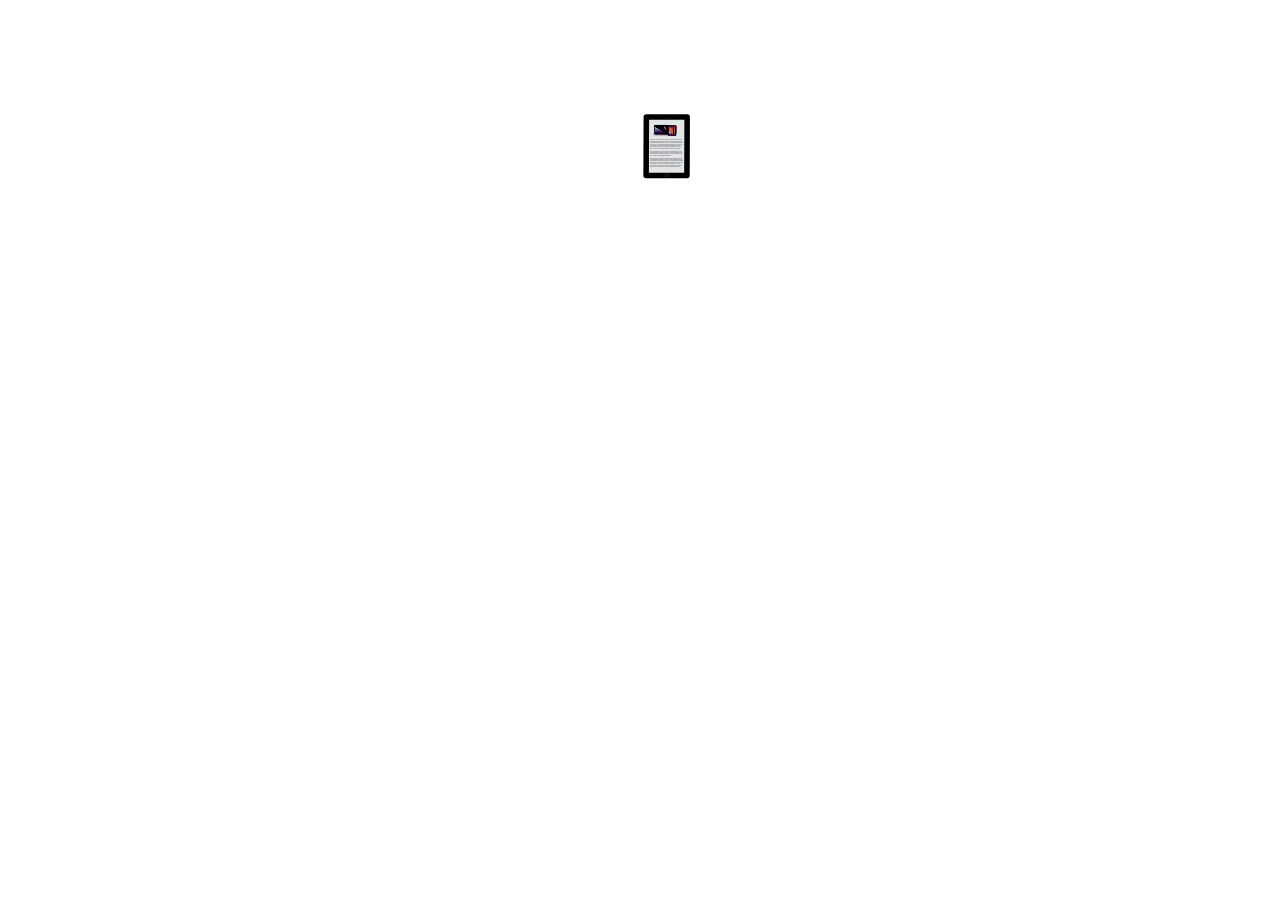
==== index.html @ 03b489ce "Eliminada carpeta" ====
<!DOCTYPE html>
<html>
<head>
    <meta http-equiv="Content-Type" content="text/html; charset=UTF-8" />
    <title>svg_Animation</title>
    <meta name="viewport" content="width=device-width, initial-scale=1" />

    <link href="https://fonts.googleapis.com/css?family=Montserrat&display=swap" rel="stylesheet" />
    <link href="https://fonts.googleapis.com/css?family=Roboto&display=swap" rel="stylesheet" />

    <link rel="stylesheet" href="./css/animaciones.css" />

    <script src="https://ajax.googleapis.com/ajax/libs/jquery/3.4.1/jquery.min.js"></script>
    <script type="text/javascript" src="./js/index.js"></script>

    <!--<script>
			$(document).ready(function() {
				informarContenidoSinTraducir();
				obtenerIdioma();
				seleccionarIdioma(mIdiomaActual);

				showSlides(1);
			});
    </script>-->
</head>
<body>
    <div class="contenedor">
        <svg id="ipad" onclick="animar();">
                <g id="ipad_grupo"
                   inkscape:transform-center-x="-23.386084"
                   inkscape:transform-center-y="-31.525051">
                    <rect transform="matrix(0.00373762,-0.99999302,0.99999626,0.00273458,0,0)"
                          y="6.4655237"
                          x="-90.436844"
                          height="40.821373"
                          width="58.518154"
                          id="rect815"
                          style="opacity:1;fill:#2a303e;fill-opacity:0.13065329;stroke:#000000;stroke-width:5.53700161;stroke-linecap:round;stroke-linejoin:round;stroke-miterlimit:4;stroke-dasharray:none;stroke-dashoffset:0;stroke-opacity:1" />
                    <ellipse ry="1.6523345"
                             rx="1.7257717"
                             cy="90.135773"
                             cx="26.647451"
                             id="boton_inicio_ipad"
                             style="opacity:0.5;fill:#000000;fill-opacity:1;stroke:#a0a0a1;stroke-width:0.39399999;stroke-linecap:round;stroke-linejoin:round;stroke-miterlimit:4;stroke-dasharray:none;stroke-dashoffset:0;stroke-opacity:1" />
                    <text transform="scale(0.91232235,1.0961038)"
                          id="textoiPad"
                          y="50.486965"
                          x="10.871947"
                          style="font-style:normal;font-variant:normal;font-weight:normal;font-stretch:normal;font-size:1.28735673px;line-height:1;font-family:Arial;-inkscape-font-specification:'Arial, Normal';font-variant-ligatures:normal;font-variant-caps:normal;font-variant-numeric:normal;font-feature-settings:normal;text-align:start;letter-spacing:0px;word-spacing:0px;writing-mode:lr-tb;text-anchor:start;fill:#000000;fill-opacity:0.99033813;stroke:none;stroke-width:0.91229701;stroke-miterlimit:4;stroke-dasharray:none"
                          xml:space="preserve"><tspan y="50.486965"
                                                      x="10.871947"
                                                      id="tspan2511"
                                                      sodipodi:role="line">Lorem ipsum dolor sit amet, consectetur adipiscing elit, sed do</tspan><tspan y="51.774323"
                                                                                                                                                         x="10.871947"
                                                                                                                                                         id="tspan2513"
                                                                                                                                                         sodipodi:role="line">eiusmod tempor incididunt ut labore et dolore magna aliqua. Ut</tspan><tspan y="53.06168"
                                                                                                                                                                                                                                                           x="10.871947"
                                                                                                                                                                                                                                                           id="tspan2515"
                                                                                                                                                                                                                                                           sodipodi:role="line">enim ad minim veniam, quis nostrud exercitation ullamco laboris</tspan><tspan y="54.349037"
                                                                                                                                                                                                                                                                                                                                                              x="10.871947"
                                                                                                                                                                                                                                                                                                                                                              id="tspan2517"
                                                                                                                                                                                                                                                                                                                                                              sodipodi:role="line">nisi ut aliquip ex ea commodo consequat. Duis aute irure dolor in</tspan><tspan y="55.636391"
                                                                                                                                                                                                                                                                                                                                                                                                                                                                   x="10.871947"
                                                                                                                                                                                                                                                                                                                                                                                                                                                                   id="tspan2519"
                                                                                                                                                                                                                                                                                                                                                                                                                                                                   sodipodi:role="line">reprehenderit in voluptate velit esse cillum dolore eu fugiat</tspan><tspan y="56.923748"
                                                                                                                                                                                                                                                                                                                                                                                                                                                                                                                                                                    x="10.871947"
                                                                                                                                                                                                                                                                                                                                                                                                                                                                                                                                                                    id="tspan2521"
                                                                                                                                                                                                                                                                                                                                                                                                                                                                                                                                                                    sodipodi:role="line">nulla pariatur. Excepteur sint occaecat cupidatat non proident,</tspan><tspan y="58.211105"
                                                                                                                                                                                                                                                                                                                                                                                                                                                                                                                                                                                                                                                                       x="10.871947"
                                                                                                                                                                                                                                                                                                                                                                                                                                                                                                                                                                                                                                                                       id="tspan2523"
                                                                                                                                                                                                                                                                                                                                                                                                                                                                                                                                                                                                                                                                       sodipodi:role="line">sunt in culpa qui officia deserunt mollit anim id est laborum.</tspan><tspan y="59.498463"
                                                                                                                                                                                                                                                                                                                                                                                                                                                                                                                                                                                                                                                                                                                                                                         x="10.871947"
                                                                                                                                                                                                                                                                                                                                                                                                                                                                                                                                                                                                                                                                                                                                                                         id="tspan2525"
                                                                                                                                                                                                                                                                                                                                                                                                                                                                                                                                                                                                                                                                                                                                                                         sodipodi:role="line" /><tspan y="60.78582"
                                                                                                                                                                                                                                                                                                                                                                                                                                                                                                                                                                                                                                                                                                                                                                                                       x="10.871947"
                                                                                                                                                                                                                                                                                                                                                                                                                                                                                                                                                                                                                                                                                                                                                                                                       id="tspan2527"
                                                                                                                                                                                                                                                                                                                                                                                                                                                                                                                                                                                                                                                                                                                                                                                                       sodipodi:role="line">Lorem ipsum dolor sit amet, consectetur adipiscing elit, sed do</tspan><tspan y="62.073177"
                                                                                                                                                                                                                                                                                                                                                                                                                                                                                                                                                                                                                                                                                                                                                                                                                                                                                                          x="10.871947"
                                                                                                                                                                                                                                                                                                                                                                                                                                                                                                                                                                                                                                                                                                                                                                                                                                                                                                          id="tspan2529"
                                                                                                                                                                                                                                                                                                                                                                                                                                                                                                                                                                                                                                                                                                                                                                                                                                                                                                          sodipodi:role="line">eiusmod tempor incididunt ut labore et dolore magna aliqua. Ut</tspan><tspan y="63.360531"
                                                                                                                                                                                                                                                                                                                                                                                                                                                                                                                                                                                                                                                                                                                                                                                                                                                                                                                                                                                                            x="10.871947"
                                                                                                                                                                                                                                                                                                                                                                                                                                                                                                                                                                                                                                                                                                                                                                                                                                                                                                                                                                                                            id="tspan2531"
                                                                                                                                                                                                                                                                                                                                                                                                                                                                                                                                                                                                                                                                                                                                                                                                                                                                                                                                                                                                            sodipodi:role="line">enim ad minim veniam, quis nostrud exercitation ullamco laboris</tspan><tspan y="64.647888"
                                                                                                                                                                                                                                                                                                                                                                                                                                                                                                                                                                                                                                                                                                                                                                                                                                                                                                                                                                                                                                                                                                               x="10.871947"
                                                                                                                                                                                                                                                                                                                                                                                                                                                                                                                                                                                                                                                                                                                                                                                                                                                                                                                                                                                                                                                                                                               id="tspan2533"
                                                                                                                                                                                                                                                                                                                                                                                                                                                                                                                                                                                                                                                                                                                                                                                                                                                                                                                                                                                                                                                                                                               sodipodi:role="line">nisi ut aliquip ex ea commodo consequat.</tspan><tspan y="65.935249"
                                                                                                                                                                                                                                                                                                                                                                                                                                                                                                                                                                                                                                                                                                                                                                                                                                                                                                                                                                                                                                                                                                                                                                                           x="10.871947"
                                                                                                                                                                                                                                                                                                                                                                                                                                                                                                                                                                                                                                                                                                                                                                                                                                                                                                                                                                                                                                                                                                                                                                                           id="tspan2535"
                                                                                                                                                                                                                                                                                                                                                                                                                                                                                                                                                                                                                                                                                                                                                                                                                                                                                                                                                                                                                                                                                                                                                                                           sodipodi:role="line" /><tspan y="67.222603"
                                                                                                                                                                                                                                                                                                                                                                                                                                                                                                                                                                                                                                                                                                                                                                                                                                                                                                                                                                                                                                                                                                                                                                                                                         x="10.871947"
                                                                                                                                                                                                                                                                                                                                                                                                                                                                                                                                                                                                                                                                                                                                                                                                                                                                                                                                                                                                                                                                                                                                                                                                                         id="tspan2537"
                                                                                                                                                                                                                                                                                                                                                                                                                                                                                                                                                                                                                                                                                                                                                                                                                                                                                                                                                                                                                                                                                                                                                                                                                         sodipodi:role="line">Lorem ipsum dolor sit amet, consectetur adipiscing elit, sed do</tspan><tspan y="68.509956"
                                                                                                                                                                                                                                                                                                                                                                                                                                                                                                                                                                                                                                                                                                                                                                                                                                                                                                                                                                                                                                                                                                                                                                                                                                                                                                                            x="10.871947"
                                                                                                                                                                                                                                                                                                                                                                                                                                                                                                                                                                                                                                                                                                                                                                                                                                                                                                                                                                                                                                                                                                                                                                                                                                                                                                                            id="tspan2539"
                                                                                                                                                                                                                                                                                                                                                                                                                                                                                                                                                                                                                                                                                                                                                                                                                                                                                                                                                                                                                                                                                                                                                                                                                                                                                                                            sodipodi:role="line">eiusmod tempor incididunt ut labore et dolore magna aliqua. Ut</tspan><tspan y="69.797318"
                                                                                                                                                                                                                                                                                                                                                                                                                                                                                                                                                                                                                                                                                                                                                                                                                                                                                                                                                                                                                                                                                                                                                                                                                                                                                                                                                                                                                              x="10.871947"
                                                                                                                                                                                                                                                                                                                                                                                                                                                                                                                                                                                                                                                                                                                                                                                                                                                                                                                                                                                                                                                                                                                                                                                                                                                                                                                                                                                                                              id="tspan2541"
                                                                                                                                                                                                                                                                                                                                                                                                                                                                                                                                                                                                                                                                                                                                                                                                                                                                                                                                                                                                                                                                                                                                                                                                                                                                                                                                                                                                                              sodipodi:role="line">enim ad minim veniam, quis nostrud exercitation ullamco laboris</tspan><tspan y="71.084671"
                                                                                                                                                                                                                                                                                                                                                                                                                                                                                                                                                                                                                                                                                                                                                                                                                                                                                                                                                                                                                                                                                                                                                                                                                                                                                                                                                                                                                                                                                                                                 x="10.871947"
                                                                                                                                                                                                                                                                                                                                                                                                                                                                                                                                                                                                                                                                                                                                                                                                                                                                                                                                                                                                                                                                                                                                                                                                                                                                                                                                                                                                                                                                                                                                 id="tspan2543"
                                                                                                                                                                                                                                                                                                                                                                                                                                                                                                                                                                                                                                                                                                                                                                                                                                                                                                                                                                                                                                                                                                                                                                                                                                                                                                                                                                                                                                                                                                                                 sodipodi:role="line">nisi ut aliquip ex ea commodo consequat. Duis aute irure dolor in</tspan><tspan y="72.372032"
                                                                                                                                                                                                                                                                                                                                                                                                                                                                                                                                                                                                                                                                                                                                                                                                                                                                                                                                                                                                                                                                                                                                                                                                                                                                                                                                                                                                                                                                                                                                                                                                                                      x="10.871947"
                                                                                                                                                                                                                                                                                                                                                                                                                                                                                                                                                                                                                                                                                                                                                                                                                                                                                                                                                                                                                                                                                                                                                                                                                                                                                                                                                                                                                                                                                                                                                                                                                                      id="tspan2545"
                                                                                                                                                                                                                                                                                                                                                                                                                                                                                                                                                                                                                                                                                                                                                                                                                                                                                                                                                                                                                                                                                                                                                                                                                                                                                                                                                                                                                                                                                                                                                                                                                                      sodipodi:role="line">reprehenderit in voluptate velit esse cillum dolore eu fugiat</tspan><tspan y="73.659386"
                                                                                                                                                                                                                                                                                                                                                                                                                                                                                                                                                                                                                                                                                                                                                                                                                                                                                                                                                                                                                                                                                                                                                                                                                                                                                                                                                                                                                                                                                                                                                                                                                                                                                                                                       x="10.871947"
                                                                                                                                                                                                                                                                                                                                                                                                                                                                                                                                                                                                                                                                                                                                                                                                                                                                                                                                                                                                                                                                                                                                                                                                                                                                                                                                                                                                                                                                                                                                                                                                                                                                                                                                       id="tspan2547"
                                                                                                                                                                                                                                                                                                                                                                                                                                                                                                                                                                                                                                                                                                                                                                                                                                                                                                                                                                                                                                                                                                                                                                                                                                                                                                                                                                                                                                                                                                                                                                                                                                                                                                                                       sodipodi:role="line">nulla pariatur. Excepteur sint occaecat cupidatat non proident,</tspan><tspan y="74.946747"
                                                                                                                                                                                                                                                                                                                                                                                                                                                                                                                                                                                                                                                                                                                                                                                                                                                                                                                                                                                                                                                                                                                                                                                                                                                                                                                                                                                                                                                                                                                                                                                                                                                                                                                                                                                                                                          x="10.871947"
                                                                                                                                                                                                                                                                                                                                                                                                                                                                                                                                                                                                                                                                                                                                                                                                                                                                                                                                                                                                                                                                                                                                                                                                                                                                                                                                                                                                                                                                                                                                                                                                                                                                                                                                                                                                                                          id="tspan2549"
                                                                                                                                                                                                                                                                                                                                                                                                                                                                                                                                                                                                                                                                                                                                                                                                                                                                                                                                                                                                                                                                                                                                                                                                                                                                                                                                                                                                                                                                                                                                                                                                                                                                                                                                                                                                                                          sodipodi:role="line">sunt in culpa qui officia deserunt mollit anim id est laborum.</tspan></text>
                    <ellipse ry="0.63484514"
                             rx="0.66306055"
                             cy="32.282631"
                             cx="26.647451"
                             id="camara"
                             style="opacity:0.25;fill:#ffffff;fill-opacity:1;stroke:#000000;stroke-width:0.07464846;stroke-linecap:round;stroke-linejoin:round;stroke-miterlimit:4;stroke-dasharray:none;stroke-dashoffset:0;stroke-opacity:1" />
                    <g id="imagen_ipad"
                       transform="matrix(0.18626666,0,0,0.18626666,-36.83356,3.7141144)">
                        <path inkscape:connector-curvature="0"
                              id="path1323"
                              d="m 271.71594,251.64169 c -0.21509,-0.47207 -0.30532,-0.99707 -0.2005,-1.16667 0.10481,-0.16959 -0.30578,-0.3104 -0.91243,-0.3129 -2.34568,-0.01 -2.60301,-0.22727 -2.60301,-2.201 0,-0.98695 0.13333,-1.79445 0.2963,-1.79445 0.16296,0 0.27546,-0.25211 0.25,-0.56025 -0.0281,-0.34006 0.28122,-0.64301 0.78703,-0.77084 0.58364,-0.1475 0.82541,-0.42908 0.80687,-0.93976 -0.0146,-0.40103 0.0979,-0.72915 0.25,-0.72915 0.15206,0 0.27647,-0.45 0.27647,-1 0,-0.66667 0.16666,-1 0.5,-1 0.275,0 0.5,-0.16837 0.5,-0.37415 0,-0.25715 0.15764,-0.24332 0.50411,0.0442 0.33334,0.27665 0.39626,0.54833 0.18573,0.802 -0.42971,0.51777 0.0449,1.23122 0.59348,0.89217 0.41615,-0.2572 0.53521,-1.50631 0.82903,-8.69758 0.3682,-9.01174 0.36098,-8.9792 0.55431,-2.5 0.11765,3.94273 0.18872,0.48264 0.18828,-9.16666 -4.3e-4,-9.58934 -0.0683,-12.89423 -0.17782,-8.66667 -0.15808,6.09852 -0.22173,6.68995 -0.59193,5.5 -0.52631,-1.69174 -0.52681,-2.39391 -0.002,-2.63889 0.33334,-0.15555 0.33334,-0.23333 0,-0.38889 -0.49303,-0.23009 -0.5674,-2.13889 -0.0833,-2.13889 0.18333,0 0.33333,-0.375 0.33333,-0.83333 0,-0.45833 -0.15,-0.83333 -0.33333,-0.83333 -0.49683,0 -0.41791,-3.24715 0.0833,-3.42867 0.33333,-0.12072 0.33333,-0.29204 0,-0.85659 -0.54992,-0.93138 -0.58156,-6.52267 -0.035,-6.18487 0.27208,0.16815 0.31238,-0.0415 0.14035,-0.73033 -0.44474,-1.78076 -0.6163,-5.79954 -0.24758,-5.79954 0.47228,0 0.72418,0.91471 0.66592,2.41815 -0.0267,0.68832 0.0508,1.35082 0.17224,1.47223 0.12141,0.1214 0.22074,-0.65496 0.22074,-1.72525 0,-1.34297 -0.17095,-2.13486 -0.55167,-2.55555 -0.51987,-0.57446 -0.50546,-0.60988 0.25,-0.61469 0.76066,-0.005 2.17051,-0.64006 1.46833,-0.66156 -0.18333,-0.006 -0.10833,-0.16774 0.16667,-0.36027 0.3957,-0.27704 0.3494,-0.30792 -0.22195,-0.14801 -0.39707,0.11114 -0.79514,0.0835 -0.8846,-0.0615 -0.16759,-0.27157 7.20227,-0.29871 20.60655,-0.0759 l 7.66667,0.12744 -8,0.1849 c -7.66444,0.17714 -7.51065,0.18559 3.66666,0.20158 6.41667,0.009 10.69167,-0.071 9.5,-0.17823 -4.5513,-0.40942 0.39875,-0.52196 18.24157,-0.41471 12.59273,0.0757 18.05218,0.21667 18,0.46479 -0.0412,0.19587 0.41129,0.48843 1.00551,0.65012 0.59423,0.1617 1.06396,0.40254 1.04386,0.53522 -0.0201,0.13267 -0.0188,2.63287 0.003,5.55599 l 0.0394,5.31476 0.83333,-1.12952 c 0.45834,-0.62124 0.83334,-1.39332 0.83334,-1.71575 0,-0.77125 -0.6978,-2.28425 -1.05351,-2.28425 -0.1539,0 -0.27983,-1.125 -0.27983,-2.5 v -2.5 h 1 c 0.97487,0 1,0.041 1,1.631 0,1.14228 -0.14982,1.6885 -0.5,1.82287 -0.62799,0.24099 -0.64989,1.09334 -0.0371,1.44623 0.25456,0.14661 0.51706,0.55413 0.58333,0.90561 0.0663,0.35147 0.33074,0.70905 0.5877,0.79462 0.33655,0.11207 0.41519,-0.0434 0.28121,-0.55571 -0.14186,-0.54247 -0.0352,-0.71129 0.44945,-0.71129 0.34951,0 0.64661,-0.1125 0.66023,-0.25 0.10189,-1.02837 0.38413,-1.94041 0.73187,-2.36498 0.34495,-0.42117 0.30126,-0.47264 -0.27527,-0.32428 -0.58394,0.15026 -0.68988,0.015 -0.71623,-0.91454 -0.0255,-0.89968 0.11612,-1.12779 0.80797,-1.30143 0.46139,-0.1158 0.92119,-0.12825 1.02178,-0.0277 0.10059,0.10059 0.008,0.18289 -0.206,0.18289 -0.45292,0 -0.52921,1.20726 -0.0933,1.47666 0.16256,0.10046 0.48333,-0.0436 0.71283,-0.32011 0.29568,-0.35627 0.74377,-0.44152 1.53777,-0.29257 0.89515,0.16794 1.1205,0.10219 1.1205,-0.32688 0,-0.34956 0.28871,-0.5371 0.82682,-0.5371 0.72235,0 0.81211,0.12636 0.71039,1 l -0.11643,1 h 4.9174 c 4.63706,0 4.92734,-0.038 5.09174,-0.66667 0.0959,-0.36666 0.0384,-0.66666 -0.12779,-0.66666 -0.16617,0 -0.30213,-0.15 -0.30213,-0.33334 0,-0.2 1.33333,-0.33333 3.33333,-0.33333 2,0 3.33334,0.13333 3.33334,0.33333 0,0.18334 -0.15886,0.33334 -0.35301,0.33334 -0.19415,0 -0.2603,0.15 -0.14699,0.33333 0.1133,0.18333 1.3133,0.33333 2.66666,0.33333 1.35336,0 2.55336,0.15 2.66667,0.33334 0.25549,0.41339 1.92053,0.43913 2.35,0.0363 0.40783,-0.38252 6.15,-0.67187 6.15,-0.3099 0,0.15047 0.29529,0.27358 0.65621,0.27358 0.44634,0 0.59484,-0.15991 0.46433,-0.5 -0.10553,-0.275 -0.017,-0.5 0.1968,-0.5 0.21377,0 0.29868,-0.14561 0.1887,-0.32356 -0.22249,-0.35999 1.40485,-0.87666 1.73171,-0.54981 0.11368,0.11369 -0.0433,0.2067 -0.34886,0.2067 -1.31683,0 0.0392,1.89147 1.51778,2.11712 0.39864,0.0608 0.78272,0.28437 0.85351,0.49674 0.15736,0.47209 1.07315,0.51715 1.07315,0.0528 0,-0.18334 0.375,-0.33334 0.83334,-0.33334 0.45833,0 0.83333,0.15 0.83333,0.33334 0,0.18333 -0.27675,0.33333 -0.615,0.33333 -0.33826,0 -0.86326,0.27431 -1.16667,0.60958 -0.50431,0.55725 -0.5447,2.6962 -0.47056,24.91667 l 0.0811,24.30708 0.0889,-24.16666 c 0.0796,-21.65019 0.14058,-24.06725 0.58556,-23.2119 0.57843,1.11185 0.71234,7.70595 0.16338,8.04523 C 393.15,209.11331 393,209.79716 393,210.51967 c 0,1.35462 0.4797,1.70063 1.26667,0.91366 0.31111,-0.31111 0.4,0.35556 0.4,3 0,2.8 -0.0882,3.4 -0.5,3.4 -0.4321,0 -0.5,1.22223 -0.5,9 0,6.04518 0.11454,9 0.34888,9 0.23286,0 0.316,1.8293 0.25,5.50045 -0.0544,3.02524 0.0222,5.50024 0.17029,5.5 0.14804,-2.5e-4 0.22304,0.63705 0.16666,1.41622 -0.0895,1.23745 -0.20792,1.4261 -0.93583,1.49125 -0.45833,0.041 -0.64583,-0.009 -0.41667,-0.11111 0.57343,-0.25556 0.52633,-1.13014 -0.0609,-1.13014 -0.26264,0 -0.57344,0.30218 -0.69066,0.67151 -0.11722,0.36933 -0.35834,0.58176 -0.53583,0.47207 -0.19786,-0.12229 -0.23375,0.15494 -0.0928,0.71663 0.20055,0.79908 0.15035,0.88554 -0.39315,0.67698 -0.34268,-0.1315 -0.52746,-0.14349 -0.41061,-0.0266 0.37424,0.37423 -0.85384,1.48944 -1.64019,1.48944 -0.53703,0 -0.75925,-0.19512 -0.75925,-0.66667 0,-0.63518 -0.22222,-0.66666 -4.70554,-0.66666 -4.54144,0 -4.69947,0.0232 -4.53121,0.66666 0.15204,0.5814 0.0185,0.66172 -1.04446,0.628 -0.67033,-0.0213 -0.96906,-0.1048 -0.66384,-0.18564 0.72401,-0.19175 1.08346,-1.10902 0.43459,-1.10902 -0.26925,0 -0.48954,0.15 -0.48954,0.33333 0,0.18333 -0.51615,0.33333 -1.14699,0.33333 -0.63085,0 -1.2397,-0.15 -1.35301,-0.33333 -0.281,-0.45466 -20.719,-0.45466 -21,0 -0.11331,0.18333 -0.79716,0.33333 -1.51967,0.33333 -0.72252,0 -1.31366,0.15 -1.31366,0.33334 0,0.62288 -1.28731,0.33681 -1.5,-0.33334 -0.11638,-0.36666 -0.3622,-0.66666 -0.54628,-0.66666 -0.18407,0 -0.53598,-0.20131 -0.78202,-0.44735 -0.25376,-0.25376 -1.00073,-0.41305 -1.72619,-0.36811 -0.70337,0.0436 -2.47135,0.0949 -3.92885,0.11401 -1.58949,0.0209 -2.52327,0.15523 -2.33333,0.33576 0.17417,0.16554 0.60424,0.35304 0.95571,0.41667 0.35148,0.0636 0.70148,0.30318 0.77778,0.53235 0.1032,0.30995 -0.53,0.41536 -2.47238,0.41156 -1.76658,-0.003 -2.45029,-0.10677 -2.1139,-0.31945 0.82486,-0.52149 0.005,-0.9168 -2.41415,-1.16469 -1.88435,-0.19305 -2.28313,-0.14492 -2.45233,0.29602 -0.27662,0.72085 -2.7974,0.74479 -2.7974,0.0266 0,-0.35006 -0.35301,-0.5 -1.17713,-0.5 -0.73884,0 -1.24857,0.18617 -1.36899,0.5 -0.1238,0.32261 -0.63959,0.5 -1.45388,0.5 -0.81429,0 -1.33008,-0.17739 -1.45388,-0.5 -0.12007,-0.31291 -0.62924,-0.5 -1.36074,-0.5 -1.10907,0 -1.15267,0.0426 -0.85205,0.83333 0.31596,0.83102 0.31134,0.83333 -1.66666,0.83333 -1.978,0 -1.98262,-0.002 -1.66667,-0.83333 l 0.31683,-0.83333 h -2.5 c -2.35995,0 -2.51775,0.0467 -2.81683,0.83333 -0.31151,0.81934 -0.37855,0.83333 -3.99175,0.83333 -3.04437,0 -3.67492,-0.0858 -3.67492,-0.5 0,-0.33111 0.33115,-0.5 0.98033,-0.5 0.53918,0 1.07303,-0.15 1.18634,-0.33334 0.13466,-0.21789 -2.05558,-0.33333 -6.32412,-0.33333 -5.49707,0 -6.56049,0.0791 -6.722,0.5 -0.1238,0.32262 -0.63959,0.5 -1.45388,0.5 -0.81429,0 -1.33008,-0.17738 -1.45388,-0.5 -0.1552,-0.40445 -0.92645,-0.5 -4.03566,-0.5 -3.56586,0 -3.84379,0.0462 -3.84379,0.63889 0,0.35139 0.1875,0.71455 0.41666,0.80702 0.22917,0.0925 -1.58333,0.17997 -4.02777,0.19444 -3.41544,0.0202 -4.41278,-0.0702 -4.30767,-0.39035 0.0752,-0.22917 0.65023,-0.46486 1.27778,-0.52377 0.62755,-0.0589 1.2835,-0.2464 1.45766,-0.41666 0.19537,-0.19099 -1.00956,-0.30957 -3.14569,-0.30957 h -3.46237 l 0.95806,1 0.95806,1 h -1.34219 c -1.11861,0 -1.40733,-0.14297 -1.73326,-0.85831 z m 78.52712,-1.00975 c -0.11076,-0.11076 -0.39827,-0.1226 -0.63889,-0.0263 -0.26591,0.10641 -0.18693,0.1854 0.20139,0.20139 0.35139,0.0145 0.54826,-0.0643 0.4375,-0.17507 z m 20.81808,-0.0483 c -3.72471,-0.0537 -9.72471,-0.0536 -13.33334,1.6e-4 -3.60862,0.0538 -0.56113,0.0977 6.7722,0.0976 7.33334,-9e-5 10.28585,-0.0441 6.56114,-0.0978 z m 8.0222,0.0289 c -0.22917,-0.0925 -0.60417,-0.0925 -0.83334,0 -0.22916,0.0925 -0.0417,0.16813 0.41667,0.16813 0.45833,0 0.64583,-0.0757 0.41667,-0.16813 z m 8.51582,-0.0267 c -1.41212,-0.0623 -3.81212,-0.0627 -5.33333,-6.7e-4 -1.5212,0.0619 -0.36583,0.1129 2.56751,0.11332 2.93333,3.3e-4 4.17795,-0.0502 2.76582,-0.11255 z m 5.79529,-3.82474 C 393.15526,246.5219 393,246.50222 393,246.71109 c 0,0.44492 0.39421,0.83913 0.61667,0.61666 0.0947,-0.0947 -0.005,-0.34972 -0.22222,-0.56666 z M 272,242.96434 c 0,-0.25539 -0.225,-0.46434 -0.5,-0.46434 -0.27512,0 -0.5,0.29513 -0.5,0.65621 0,0.44634 0.1599,0.59484 0.5,0.46433 0.275,-0.10553 0.5,-0.40082 0.5,-0.6562 z m 2.56433,-4.37466 c -0.0845,-0.32433 -0.15922,-0.13968 -0.16601,0.41032 -0.007,0.55 0.0623,0.81535 0.15366,0.58968 0.0913,-0.22568 0.0969,-0.67568 0.0123,-1 z m 75.67873,-35.29107 c -0.11076,-0.11076 -0.39827,-0.1226 -0.63889,-0.0263 -0.26591,0.10641 -0.18693,0.18539 0.20139,0.20139 0.35139,0.0145 0.54826,-0.0643 0.4375,-0.17508 z M 277.75,193.27924 c -0.22917,-0.0925 -0.60417,-0.0925 -0.83333,0 -0.22917,0.0925 -0.0417,0.16813 0.41666,0.16813 0.45834,0 0.64584,-0.0757 0.41667,-0.16813 z m 5.51117,-0.0238 c -0.86468,-0.0684 -2.36468,-0.0691 -3.33333,-0.002 -0.96864,0.0675 -0.26117,0.12351 1.57216,0.12438 1.83333,8.6e-4 2.62586,-0.0544 1.76117,-0.12282 z m 51.9657,-0.005 c -4.55023,-0.0524 -11.90023,-0.0524 -16.33334,1.2e-4 -4.43311,0.0525 -0.7102,0.0954 8.27314,0.0953 8.98333,-6e-5 12.61042,-0.043 8.0602,-0.0954 z m 11.34322,58.58311 c 0.22178,-0.84808 1.13263,-0.85279 2.14299,-0.0111 l 0.78692,0.65558 -1.55212,0.0111 c -1.39045,0.01 -1.53397,-0.0584 -1.37779,-0.65558 z m -76.96592,-1.2277 c 0.24062,-0.0963 0.52812,-0.0845 0.63889,0.0263 0.11076,0.11076 -0.0861,0.18955 -0.4375,0.17507 -0.38832,-0.016 -0.4673,-0.095 -0.20139,-0.20138 z m 4.14268,-27.10111 c -0.22743,-0.36418 -0.39309,-1.30168 -0.36812,-2.08333 0.0279,-0.87411 0.10373,-1.11168 0.19693,-0.61715 0.11726,0.62215 0.21894,0.69756 0.4495,0.33333 0.19727,-0.31164 0.29969,0.12068 0.30307,1.2793 0.003,0.9625 -0.0338,1.75 -0.0814,1.75 -0.0476,0 -0.27257,-0.29797 -0.5,-0.66215 z M 394,200.16667 c 0,-0.18334 0.15886,-0.33334 0.35301,-0.33334 0.19415,0 0.2603,0.15 0.14699,0.33334 -0.1133,0.18333 -0.27216,0.33333 -0.353,0.33333 -0.0808,0 -0.147,-0.15 -0.147,-0.33333 z m -34.70614,-3.23652 c -0.0217,-0.14492 -0.0217,-0.37598 0,-0.51348 0.0217,-0.1375 -0.11052,-0.25 -0.29386,-0.25 -0.18333,0 -0.33333,-0.15 -0.33333,-0.33334 0,-0.2 1.33333,-0.33333 3.33333,-0.33333 2,0 3.33334,0.13333 3.33334,0.33333 0,0.18334 -0.15,0.33334 -0.33334,0.33334 -0.18333,0 -0.29583,0.1875 -0.25,0.41666 0.0601,0.30037 -0.68422,0.44369 -2.66666,0.51348 -1.5125,0.0532 -2.76777,-0.0217 -2.78948,-0.16666 z M 391.3559,196.75 c -0.0124,-0.32083 -0.21006,-0.58789 -0.43923,-0.59347 -0.22917,-0.006 -0.14292,-0.16932 0.19167,-0.36389 0.81081,-0.47149 1.07928,-0.13763 0.63325,0.7875 -0.28825,0.59788 -0.36779,0.63291 -0.38569,0.16986 z"
                              style="fill:#f2f4f6;stroke-width:0.33333334" />
                        <path inkscape:connector-curvature="0"
                              id="path1321"
                              d="m 309.16667,250.17066 c -21.81667,-0.0939 -39.93046,-0.29971 -40.25288,-0.45743 -0.72874,-0.35649 -1.07967,-1.64268 -0.65516,-2.40124 0.17533,-0.3133 1.71562,-1.79391 3.42287,-3.29024 l 3.10409,-2.72061 -0.0863,-22.85083 -0.0863,-22.85082 0.83127,-0.96641 0.83127,-0.96641 h 34.39106 34.39106 l 0.80447,0.93525 c 0.77239,0.89796 0.80447,1.13285 0.80447,5.89103 v 4.95577 l 0.97436,-0.97436 c 0.75826,-0.75827 1.27575,-0.97436 2.33333,-0.97436 h 1.35898 v -2.30914 c 0,-2.09758 0.0805,-2.37244 0.87828,-3 0.86471,-0.68018 1.16587,-0.69086 19.48141,-0.69086 h 18.60313 l 0.93526,0.80447 0.93525,0.80447 V 224 248.89106 l -0.93525,0.80447 -0.93526,0.80447 -20.73141,-0.0793 c -11.40228,-0.0436 -38.58142,-0.15613 -60.39808,-0.25 z m 37.41446,-15.73941 c -0.0634,-1.33719 -0.11575,-0.33125 -0.11627,2.23542 -6.7e-4,2.56666 0.0514,3.66073 0.11533,2.43125 0.0639,-1.22948 0.0644,-3.32948 10e-4,-4.66667 z m -0.0125,-5.34792 c -0.0795,-0.4125 -0.14446,-0.075 -0.14446,0.75 0,0.825 0.065,1.1625 0.14446,0.75 0.0795,-0.4125 0.0795,-1.0875 0,-1.5 z"
                              style="fill:#eef0f1;stroke-width:0.33333334" />
                        <path inkscape:connector-curvature="0"
                              id="path1319"
                              d="m 348.33334,250.16667 c -0.45834,-0.14679 -18.3557,-0.28184 -39.77192,-0.30011 -26.1414,-0.0223 -39.15048,-0.14663 -39.58333,-0.37829 -0.40098,-0.21459 -0.64476,-0.69675 -0.64476,-1.27521 0,-0.75121 0.6495,-1.53094 3.37591,-4.05287 l 3.3759,-3.1227 -0.1259,-22.96334 -0.12591,-22.96334 0.78693,-0.63874 c 0.76407,-0.62018 1.78223,-0.63874 35.04641,-0.63874 33.22048,0 34.28334,0.0193 35.04641,0.63646 0.75485,0.61052 0.79372,0.85843 0.95359,6.08334 0.0917,2.99578 0.26565,5.10736 0.38663,4.69241 0.23972,-0.82224 2.05718,-1.74554 3.436,-1.74554 0.80808,0 0.84404,-0.084 0.84404,-1.97274 0,-4.27773 -1.26463,-4.02726 20.33333,-4.02726 19.03308,0 19.56016,0.0397 20.12627,1.51493 0.11389,0.29678 0.20229,11.58983 0.19646,25.09567 -0.0112,25.9533 0.0363,25.1563 -1.55082,26.00162 -0.8497,0.45255 -40.70124,0.50409 -42.10524,0.0545 z m -1.75031,-32.08334 c -0.0528,-4.2625 -0.0959,-0.775 -0.0959,7.75 0,8.525 0.0432,12.0125 0.0959,7.75 0.0528,-4.2625 0.0528,-11.2375 0,-15.5 z"
                              style="fill:#ebecf1;stroke-width:0.33333334" />
                        <path inkscape:connector-curvature="0"
                              id="path1317"
                              d="m 348.66667,250.1709 c -0.45833,-0.14911 -18.38746,-0.28607 -39.8425,-0.30434 -34.73161,-0.0296 -39.0904,-0.0901 -39.75,-0.55213 -0.40746,-0.28539 -0.74084,-0.79995 -0.74084,-1.14346 0,-0.3639 1.40312,-1.92105 3.36202,-3.73109 l 3.36202,-3.10655 -0.0991,-22.66666 c -0.0545,-12.46667 0.0105,-22.98141 0.14439,-23.36608 0.13391,-0.38468 0.62265,-0.87218 1.08609,-1.08334 0.61806,-0.2816 9.84997,-0.38392 34.64167,-0.38392 h 33.79906 l 0.90529,0.7787 0.90529,0.77869 0.0103,22.97131 0.0103,22.9713 0.18635,-17.90936 0.18634,-17.90936 0.83334,-0.82621 c 0.52765,-0.52315 1.32241,-0.87457 2.16666,-0.95804 l 1.33334,-0.13182 0.16666,-2.20734 c 0.1292,-1.7111 0.33736,-2.37789 0.92593,-2.96594 l 0.75923,-0.75859 h 18.68627 18.68627 l 0.80447,0.93525 L 392,199.53718 V 224 248.46282 l -0.80431,0.93526 -0.80431,0.93525 -20.44569,0.0543 c -11.24513,0.0299 -20.82069,-0.0677 -21.27902,-0.21677 z"
                              style="fill:#e4e5e8;stroke-width:0.33333334" />
                        <path inkscape:connector-curvature="0"
                              id="path1315"
                              d="m 309,249.83735 c -21.725,-0.0939 -39.6875,-0.29204 -39.91667,-0.44036 -0.22916,-0.14832 -0.41666,-0.65187 -0.41666,-1.11901 0,-0.64033 0.7793,-1.58688 3.16666,-3.84627 L 275,241.43478 v -22.93046 c 0,-22.08054 0.0236,-22.95963 0.63722,-23.71739 L 276.27443,194 h 34.39224 34.39224 l 0.63721,0.78693 c 0.61362,0.75778 0.63722,1.63735 0.63722,23.75 0,15.08649 0.11433,22.96307 0.33333,22.96307 0.21811,0 0.33333,-6.22727 0.33333,-18.01515 V 205.4697 l 0.81819,-0.81818 c 0.59902,-0.59903 1.17938,-0.81819 2.16666,-0.81819 h 1.34849 v -1.67737 c 0,-2.17915 0.72586,-3.91547 1.72803,-4.13357 0.42458,-0.0924 8.72197,-0.23397 18.43863,-0.31459 19.19503,-0.15926 19.49739,-0.13481 20.16879,1.63111 0.20818,0.54756 0.33121,9.72229 0.33121,24.69934 0,25.23533 -0.006,25.34242 -1.51493,25.92136 -0.54002,0.20722 -7.72932,0.19643 -81.48507,-0.12226 z M 281,223.5 c 0,-0.18333 -0.15,-0.33333 -0.33333,-0.33333 -0.18334,0 -0.33334,0.15 -0.33334,0.33333 0,0.18333 0.15,0.33333 0.33334,0.33333 0.18333,0 0.33333,-0.15 0.33333,-0.33333 z m -2.24366,-0.21865 c -0.22567,-0.0913 -0.67567,-0.0969 -1,-0.0124 -0.32432,0.0845 -0.13967,0.15922 0.41033,0.16601 0.55,0.007 0.81535,-0.0624 0.58967,-0.15366 z"
                              style="fill:#e0deee;stroke-width:0.33333334" />
                        <path inkscape:connector-curvature="0"
                              id="path1313"
                              d="m 309,249.83735 c -21.725,-0.0939 -39.6875,-0.29204 -39.91667,-0.44036 -0.22916,-0.14832 -0.41666,-0.65187 -0.41666,-1.11901 0,-0.64033 0.7793,-1.58688 3.16666,-3.84627 L 275,241.43478 v -22.93046 c 0,-22.08054 0.0236,-22.95963 0.63722,-23.71739 L 276.27443,194 h 34.39224 34.39224 l 0.63721,0.78693 c 0.61362,0.75778 0.63722,1.63735 0.63722,23.75 0,15.08649 0.11433,22.96307 0.33333,22.96307 0.21811,0 0.33333,-6.22727 0.33333,-18.01515 V 205.4697 l 0.81819,-0.81818 c 0.59902,-0.59903 1.17938,-0.81819 2.16666,-0.81819 h 1.34849 v -1.67737 c 0,-2.17915 0.72586,-3.91547 1.72803,-4.13357 0.42458,-0.0924 8.72197,-0.23397 18.43863,-0.31459 19.19503,-0.15926 19.49739,-0.13481 20.16879,1.63111 0.20818,0.54756 0.33121,9.72229 0.33121,24.69934 0,25.23533 -0.006,25.34242 -1.51493,25.92136 -0.54002,0.20722 -7.72932,0.19643 -81.48507,-0.12226 z m -25,-23.1407 c 2.14317,-0.78073 2.80069,-1.57316 1.5,-1.80777 -0.36667,-0.0661 -0.81667,-0.26458 -1,-0.44098 -0.21603,-0.20786 -0.12805,-0.24258 0.25,-0.0986 0.32083,0.12214 0.58333,0.0723 0.58333,-0.11078 0,-0.18308 -0.3375,-0.41598 -0.75,-0.51757 -0.68699,-0.16918 -5.40588,-0.67384 -6.58333,-0.70404 -0.38403,-0.01 -0.49169,0.37325 -0.46418,1.65182 0.0805,3.74122 -0.1475,3.42194 2.21418,3.10066 1.14583,-0.15587 3.05833,-0.63858 4.25,-1.07269 z"
                              style="fill:#dce0ec;stroke-width:0.33333334" />
                        <path inkscape:connector-curvature="0"
                              id="path1311"
                              d="m 309,249.83735 c -21.725,-0.0939 -39.6875,-0.29204 -39.91667,-0.44036 -0.22916,-0.14832 -0.41666,-0.65187 -0.41666,-1.11901 0,-0.64033 0.7793,-1.58688 3.16666,-3.84627 L 275,241.43478 v -22.93046 c 0,-22.08054 0.0236,-22.95963 0.63722,-23.71739 L 276.27443,194 h 34.39224 34.39224 l 0.63721,0.78693 c 0.61362,0.75778 0.63722,1.63735 0.63722,23.75 0,15.08649 0.11433,22.96307 0.33333,22.96307 0.21811,0 0.33333,-6.22727 0.33333,-18.01515 V 205.4697 l 0.81819,-0.81818 c 0.59902,-0.59903 1.17938,-0.81819 2.16666,-0.81819 h 1.34849 v -1.67737 c 0,-2.17915 0.72586,-3.91547 1.72803,-4.13357 0.42458,-0.0924 8.72197,-0.23397 18.43863,-0.31459 19.19503,-0.15926 19.49739,-0.13481 20.16879,1.63111 0.20818,0.54756 0.33121,9.72229 0.33121,24.69934 0,25.23533 -0.006,25.34242 -1.51493,25.92136 -0.54002,0.20722 -7.72932,0.19643 -81.48507,-0.12226 z m -24.45138,-23.33572 c 1.56081,-0.5509 3.46338,-1.01217 4.22794,-1.02506 0.76456,-0.0129 1.69011,-0.14145 2.05677,-0.28569 0.87358,-0.34367 -2.53347,-1.13478 -7.93373,-1.84222 -5.9279,-0.77656 -5.5671,-0.86747 -5.56171,1.40134 0.008,3.28571 0.0535,3.34397 2.37445,3.02657 1.09915,-0.15032 3.27548,-0.72404 4.83628,-1.27494 z"
                              style="fill:#d9d8f1;stroke-width:0.33333334" />
                        <path inkscape:connector-curvature="0"
                              id="path1309"
                              d="m 309,249.83735 c -21.725,-0.0939 -39.6875,-0.29204 -39.91667,-0.44036 -0.22916,-0.14832 -0.41666,-0.65187 -0.41666,-1.11901 0,-0.64033 0.7793,-1.58688 3.16666,-3.84627 L 275,241.43478 v -22.93046 c 0,-22.08054 0.0236,-22.95963 0.63722,-23.71739 L 276.27443,194 h 34.39224 34.39224 l 0.63721,0.78693 c 0.61362,0.75778 0.63722,1.63735 0.63722,23.75 0,15.08649 0.11433,22.96307 0.33333,22.96307 0.21811,0 0.33333,-6.22727 0.33333,-18.01515 V 205.4697 l 0.81819,-0.81818 c 0.59902,-0.59903 1.17938,-0.81819 2.16666,-0.81819 h 1.34849 v -1.67737 c 0,-2.17915 0.72586,-3.91547 1.72803,-4.13357 0.42458,-0.0924 8.72197,-0.23397 18.43863,-0.31459 19.19503,-0.15926 19.49739,-0.13481 20.16879,1.63111 0.20818,0.54756 0.33121,9.72229 0.33121,24.69934 0,25.23533 -0.006,25.34242 -1.51493,25.92136 -0.54002,0.20722 -7.72932,0.19643 -81.48507,-0.12226 z m -26.66667,-20.50122 c 4.96997,-0.34201 5.53388,-0.4746 7.09813,-1.669 0.8163,-0.62329 1.87816,-1.23214 2.35969,-1.353 1.29574,-0.3252 1.06244,-1.07324 -0.45782,-1.46795 -0.73333,-0.1904 -1.94532,-0.50519 -2.6933,-0.69953 -1.79079,-0.4653 -8.09514,-1.29856 -9.88708,-1.30681 l -1.41372,-0.007 0.0216,3.5325 0.0216,3.5325 1.05881,-0.18361 c 0.58235,-0.10099 2.33382,-0.27135 3.89215,-0.37859 z"
                              style="fill:#dcdce4;stroke-width:0.33333334" />
                        <path inkscape:connector-curvature="0"
                              id="path1307"
                              d="m 348.16667,249.83333 c -0.36667,-0.15756 -18.22417,-0.29702 -39.68334,-0.3099 -29.87553,-0.0179 -39.11038,-0.11715 -39.41666,-0.42343 -0.78961,-0.78961 -0.35296,-1.47754 2.81807,-4.43974 l 3.21835,-3.00641 -0.0752,-22.88801 c -0.0509,-15.48497 0.038,-23.0995 0.27475,-23.54187 0.19247,-0.35961 0.82548,-0.81963 1.40671,-1.02224 1.49096,-0.51975 66.42364,-0.51975 67.9146,0 0.58122,0.20261 1.21505,0.66413 1.40849,1.02559 0.23834,0.44534 0.33461,7.92907 0.29864,23.21494 -0.0606,25.76336 -0.0947,23.39107 0.33557,23.39107 0.21814,0 0.33333,-6.27777 0.33333,-18.16666 0,-17.64422 0.0189,-18.1856 0.65819,-18.82486 0.64515,-0.64515 1.3399,-0.89497 3.00848,-1.08183 0.78161,-0.0875 0.83962,-0.22764 0.93468,-2.25767 0.0774,-1.65321 0.26825,-2.34202 0.8081,-2.91666 l 0.70676,-0.75232 h 18.54571 c 18.07272,0 18.56392,0.017 19.25988,0.66535 0.39279,0.36595 0.80234,1.15345 0.91011,1.75 0.10777,0.59656 0.15218,11.71019 0.0987,24.69695 l -0.0973,23.6123 -0.93526,0.80437 -0.93525,0.80437 -20.56475,-0.0234 c -11.31061,-0.0129 -20.86474,-0.15233 -21.23141,-0.3099 z m -65.83334,-20.4972 c 4.96997,-0.34201 5.53388,-0.4746 7.09813,-1.669 0.8163,-0.62329 1.87816,-1.23214 2.35969,-1.353 1.29574,-0.3252 1.06244,-1.07324 -0.45782,-1.46795 -0.73333,-0.1904 -1.94532,-0.50519 -2.6933,-0.69953 -1.79218,-0.46566 -8.09572,-1.29857 -9.89003,-1.30681 l -1.41667,-0.007 v 3.5371 3.5371 l 1.08334,-0.18821 c 0.59583,-0.10352 2.35833,-0.27595 3.91666,-0.38319 z"
                              style="fill:#c9d7f3;stroke-width:0.33333334" />
                        <path inkscape:connector-curvature="0"
                              id="path1305"
                              d="m 348.16667,249.83333 c -0.36667,-0.15756 -18.22417,-0.29702 -39.68334,-0.3099 -29.87553,-0.0179 -39.11038,-0.11715 -39.41666,-0.42343 -0.78961,-0.78961 -0.35296,-1.47754 2.81807,-4.43974 l 3.21835,-3.00641 -0.0752,-22.88801 c -0.0509,-15.48497 0.038,-23.0995 0.27475,-23.54187 0.19247,-0.35961 0.82548,-0.81963 1.40671,-1.02224 1.49096,-0.51975 66.42364,-0.51975 67.9146,0 0.58122,0.20261 1.21505,0.66413 1.40849,1.02559 0.23834,0.44534 0.33461,7.92907 0.29864,23.21494 -0.0606,25.76336 -0.0947,23.39107 0.33557,23.39107 0.21814,0 0.33333,-6.27777 0.33333,-18.16666 0,-17.64422 0.0189,-18.1856 0.65819,-18.82486 0.64515,-0.64515 1.3399,-0.89497 3.00848,-1.08183 0.78161,-0.0875 0.83962,-0.22764 0.93468,-2.25767 0.0774,-1.65321 0.26825,-2.34202 0.8081,-2.91666 l 0.70676,-0.75232 h 18.54571 c 18.07272,0 18.56392,0.017 19.25988,0.66535 0.39279,0.36595 0.80234,1.15345 0.91011,1.75 0.10777,0.59656 0.15218,11.71019 0.0987,24.69695 l -0.0973,23.6123 -0.93526,0.80437 -0.93525,0.80437 -20.56475,-0.0234 c -11.31061,-0.0129 -20.86474,-0.15233 -21.23141,-0.3099 z m -5.5,-19.98032 c 0,-0.17252 -0.15,-0.40637 -0.33333,-0.51968 C 342.15,229.22003 342,229.36117 342,229.64699 c 0,0.28582 0.15,0.51968 0.33334,0.51968 0.18333,0 0.33333,-0.14115 0.33333,-0.31366 z m -59.76616,-0.55593 c 2.10286,-0.13205 4.43107,-0.5005 5.59949,-0.88613 1.11182,-0.36696 3.46851,-0.75281 5.30677,-0.86886 5.27584,-0.33307 4.57182,-1.24077 -2.2345,-2.88098 -3.61493,-0.87114 -9.20253,-1.72751 -12.23894,-1.87578 l -1.83333,-0.0895 -0.0951,3.61277 -0.0951,3.61278 0.99557,-0.19912 c 0.54756,-0.10951 2.61533,-0.30083 4.59505,-0.42516 z"
                              style="fill:#ace9f1;stroke-width:0.33333334" />
                        <path inkscape:connector-curvature="0"
                              id="path1303"
                              d="m 348.16667,249.83333 c -0.36667,-0.15756 -18.22417,-0.29702 -39.68334,-0.3099 -29.87553,-0.0179 -39.11038,-0.11715 -39.41666,-0.42343 -0.78961,-0.78961 -0.35296,-1.47754 2.81807,-4.43974 l 3.21835,-3.00641 -0.0752,-22.88801 c -0.0509,-15.48497 0.038,-23.0995 0.27475,-23.54187 0.19247,-0.35961 0.82548,-0.81963 1.40671,-1.02224 1.49096,-0.51975 66.42364,-0.51975 67.9146,0 0.58122,0.20261 1.21505,0.66413 1.40849,1.02559 0.23834,0.44534 0.33461,7.92907 0.29864,23.21494 -0.0606,25.76336 -0.0947,23.39107 0.33557,23.39107 0.21814,0 0.33333,-6.27777 0.33333,-18.16666 0,-17.64422 0.0189,-18.1856 0.65819,-18.82486 0.64515,-0.64515 1.3399,-0.89497 3.00848,-1.08183 0.78161,-0.0875 0.83962,-0.22764 0.93468,-2.25767 0.0774,-1.65321 0.26825,-2.34202 0.8081,-2.91666 l 0.70676,-0.75232 h 18.54571 c 18.07272,0 18.56392,0.017 19.25988,0.66535 0.39279,0.36595 0.80234,1.15345 0.91011,1.75 0.10777,0.59656 0.15218,11.71019 0.0987,24.69695 l -0.0973,23.6123 -0.93526,0.80437 -0.93525,0.80437 -20.56475,-0.0234 c -11.31061,-0.0129 -20.86474,-0.15233 -21.23141,-0.3099 z m -6.19113,-20.00965 c 0.5154,0.78596 0.70047,0.23812 0.34927,-1.03384 -0.29595,-1.07185 -1.81116,-2.92912 -2.11846,-2.59671 -0.0713,0.0771 0.0239,1.07801 0.21145,2.22421 0.3015,1.84233 0.39296,2.01629 0.78863,1.5 0.38605,-0.50373 0.49177,-0.51661 0.76911,-0.0937 z m -59.07503,-0.5266 c 2.10286,-0.13205 4.43107,-0.5005 5.59949,-0.88613 1.11182,-0.36696 3.46851,-0.75281 5.30677,-0.86886 5.27584,-0.33307 4.57182,-1.24077 -2.2345,-2.88098 -3.61493,-0.87114 -9.20253,-1.72751 -12.23894,-1.87578 l -1.83333,-0.0895 -0.0951,3.61277 -0.0951,3.61278 0.99557,-0.19912 c 0.54756,-0.10951 2.61533,-0.30083 4.59505,-0.42516 z"
                              style="fill:#c7c8f5;stroke-width:0.33333334" />
                        <path inkscape:connector-curvature="0"
                              id="path1301"
                              d="m 348.16667,249.83333 c -0.36667,-0.15756 -18.22417,-0.29702 -39.68334,-0.3099 -29.87553,-0.0179 -39.11038,-0.11715 -39.41666,-0.42343 -0.78961,-0.78961 -0.35296,-1.47754 2.81807,-4.43974 l 3.21835,-3.00641 -0.0752,-22.88801 c -0.0509,-15.48497 0.038,-23.0995 0.27475,-23.54187 0.19247,-0.35961 0.82548,-0.81963 1.40671,-1.02224 1.49096,-0.51975 66.42364,-0.51975 67.9146,0 0.58122,0.20261 1.21505,0.66413 1.40849,1.02559 0.23834,0.44534 0.33461,7.92907 0.29864,23.21494 -0.0606,25.76336 -0.0947,23.39107 0.33557,23.39107 0.21814,0 0.33333,-6.27777 0.33333,-18.16666 0,-17.64422 0.0189,-18.1856 0.65819,-18.82486 0.64515,-0.64515 1.3399,-0.89497 3.00848,-1.08183 0.78161,-0.0875 0.83962,-0.22764 0.93468,-2.25767 0.0774,-1.65321 0.26825,-2.34202 0.8081,-2.91666 l 0.70676,-0.75232 h 18.54571 c 18.07272,0 18.56392,0.017 19.25988,0.66535 0.39279,0.36595 0.80234,1.15345 0.91011,1.75 0.10777,0.59656 0.15218,11.71019 0.0987,24.69695 l -0.0973,23.6123 -0.93526,0.80437 -0.93525,0.80437 -20.56475,-0.0234 c -11.31061,-0.0129 -20.86474,-0.15233 -21.23141,-0.3099 z m -6.19113,-20.00965 c 0.5154,0.78596 0.70047,0.23812 0.34927,-1.03384 -0.29595,-1.07185 -1.81116,-2.92912 -2.11846,-2.59671 -0.0713,0.0771 0.0239,1.07801 0.21145,2.22421 0.3015,1.84233 0.39296,2.01629 0.78863,1.5 0.38605,-0.50373 0.49177,-0.51661 0.76911,-0.0937 z m -56.33691,-0.35346 c 10.6435,-0.50535 10.4206,-0.47091 11.13778,-1.72052 0.54891,-0.95644 0.55637,-1.09238 0.0791,-1.44139 -1.43378,-1.04841 -11.02784,-3.11725 -16.93881,-3.65264 l -2.58334,-0.234 v 3.90816 c 0,3.50994 0.0566,3.88645 0.5553,3.69508 0.30541,-0.1172 3.79291,-0.36681 7.75,-0.55469 z"
                              style="fill:#d3d3d4;stroke-width:0.33333334" />
                        <path inkscape:connector-curvature="0"
                              id="path1299"
                              d="m 348.35708,249.8009 c -0.50639,-0.20235 -15.39445,-0.32916 -39.75258,-0.33859 -34.06828,-0.0132 -39.00525,-0.0773 -39.44041,-0.5125 -0.27358,-0.27359 -0.49742,-0.55347 -0.49742,-0.62195 0,-0.0685 1.51879,-1.61598 3.3751,-3.43886 l 3.37511,-3.31434 -0.24423,-22.78733 L 274.92842,196 l 0.72665,-0.91667 0.72665,-0.91666 h 34.28495 34.28495 l 0.71202,0.90519 0.71202,0.90518 -0.23885,22.20216 c -0.13137,12.21119 -0.13804,22.60385 -0.0148,23.09481 0.7226,2.87911 0.87799,-0.1749 0.87799,-17.25542 v -18.14808 l 0.761,-0.88471 c 0.55759,-0.64824 1.18127,-0.93209 2.33334,-1.06194 l 1.57233,-0.17723 v -2.13847 c 0,-1.82602 0.11954,-2.258 0.81818,-2.95665 l 0.81818,-0.81818 h 18.36364 18.36364 l 0.81818,0.81818 0.81818,0.81819 V 224 248.5303 l -0.81818,0.81818 -0.81818,0.81819 -20.43182,-0.0211 c -12.37622,-0.0128 -20.75102,-0.14867 -21.24141,-0.34463 z M 378,243.66667 c 0,-2.10834 -0.1125,-3.82807 -0.25,-3.82163 -0.54504,0.0255 -4.46122,0.92174 -4.58987,1.05039 -0.0755,0.0755 0.53305,0.95433 1.35228,1.95302 0.81922,0.99869 1.75157,2.45328 2.07188,3.23243 1.02776,2.49999 1.41571,1.83842 1.41571,-2.41421 z m 11.16667,-0.55611 c 0,-2.32252 -0.0842,-4.30671 -0.18708,-4.4093 -0.15742,-0.15695 -5.18675,0.61066 -6.5869,1.00534 -0.28479,0.0803 0.14016,0.80262 1.20139,2.04214 1.52965,1.78664 2.74987,3.7607 3.2076,5.18922 0.14511,0.45285 0.46626,0.57836 1.27936,0.5 l 1.08563,-0.10463 z m -36.77647,-2.09604 c 1.40443,-1.59552 4.82755,-3.51452 6.26921,-3.51452 1.19881,0 4.34059,-0.95429 4.34059,-1.31842 0,-0.16092 -1.11021,-1.31761 -2.46713,-2.57042 -2.58602,-2.3876 -2.86062,-2.92226 -3.35761,-6.53745 -0.18916,-1.37596 -0.3901,-1.70097 -1.47509,-2.38589 -0.69085,-0.43612 -2.26033,-2.00679 -3.48774,-3.49038 -1.2274,-1.48359 -2.30232,-2.69744 -2.3887,-2.69744 -0.0864,0 -0.14733,6.1875 -0.13544,13.75 l 0.0216,13.75 0.69222,-1.75666 c 0.38072,-0.96616 1.27535,-2.41913 1.98807,-3.22882 z m -10.41466,-11.19084 c 0.5154,0.78596 0.70047,0.23812 0.34927,-1.03384 -0.29595,-1.07185 -1.81116,-2.92912 -2.11846,-2.59671 -0.0713,0.0771 0.0239,1.07801 0.21145,2.22421 0.3015,1.84233 0.39296,2.01629 0.78863,1.5 0.38605,-0.50373 0.49177,-0.51661 0.76911,-0.0937 z m -56.33691,-0.35346 c 10.6435,-0.50535 10.4206,-0.47091 11.13778,-1.72052 0.54891,-0.95644 0.55637,-1.09238 0.0791,-1.44139 -1.43378,-1.04841 -11.02784,-3.11725 -16.93881,-3.65264 l -2.58334,-0.234 v 3.90816 c 0,3.50994 0.0566,3.88645 0.5553,3.69508 0.30541,-0.1172 3.79291,-0.36681 7.75,-0.55469 z"
                              style="fill:#b1cef5;stroke-width:0.33333334" />
                        <path inkscape:connector-curvature="0"
                              id="path1297"
                              d="m 348.35708,249.8009 c -0.50639,-0.20235 -15.39445,-0.32916 -39.75258,-0.33859 -34.06828,-0.0132 -39.00525,-0.0773 -39.44041,-0.5125 -0.27358,-0.27359 -0.49742,-0.55347 -0.49742,-0.62195 0,-0.0685 1.51879,-1.61598 3.3751,-3.43886 l 3.37511,-3.31434 -0.24423,-22.78733 L 274.92842,196 l 0.72665,-0.91667 0.72665,-0.91666 h 34.28495 34.28495 l 0.71202,0.90519 0.71202,0.90518 -0.23885,22.20216 c -0.13137,12.21119 -0.13804,22.60385 -0.0148,23.09481 0.7226,2.87911 0.87799,-0.1749 0.87799,-17.25542 v -18.14808 l 0.761,-0.88471 c 0.55759,-0.64824 1.18127,-0.93209 2.33334,-1.06194 l 1.57233,-0.17723 v -2.13847 c 0,-1.82602 0.11954,-2.258 0.81818,-2.95665 l 0.81818,-0.81818 h 18.36364 18.36364 l 0.81818,0.81818 0.81818,0.81819 V 224 248.5303 l -0.81818,0.81818 -0.81818,0.81819 -20.43182,-0.0211 c -12.37622,-0.0128 -20.75102,-0.14867 -21.24141,-0.34463 z M 378,243.66667 c 0,-2.10834 -0.1125,-3.82807 -0.25,-3.82163 -0.54504,0.0255 -4.46122,0.92174 -4.58987,1.05039 -0.0755,0.0755 0.53305,0.95433 1.35228,1.95302 0.81922,0.99869 1.75157,2.45328 2.07188,3.23243 1.02776,2.49999 1.41571,1.83842 1.41571,-2.41421 z m 11.16667,-0.55611 c 0,-2.32252 -0.0842,-4.30671 -0.18708,-4.4093 -0.15742,-0.15695 -5.18675,0.61066 -6.5869,1.00534 -0.28479,0.0803 0.14016,0.80262 1.20139,2.04214 1.52965,1.78664 2.74987,3.7607 3.2076,5.18922 0.14511,0.45285 0.46626,0.57836 1.27936,0.5 l 1.08563,-0.10463 z m -36.77647,-2.09604 c 1.40443,-1.59552 4.82755,-3.51452 6.26921,-3.51452 1.19881,0 4.34059,-0.95429 4.34059,-1.31842 0,-0.16092 -1.11021,-1.31761 -2.46713,-2.57042 -2.58602,-2.3876 -2.86062,-2.92226 -3.35761,-6.53745 -0.18916,-1.37596 -0.3901,-1.70097 -1.47509,-2.38589 -0.69085,-0.43612 -2.26033,-2.00679 -3.48774,-3.49038 -1.2274,-1.48359 -2.30232,-2.69744 -2.3887,-2.69744 -0.0864,0 -0.14733,6.1875 -0.13544,13.75 l 0.0216,13.75 0.69222,-1.75666 c 0.38072,-0.96616 1.27535,-2.41913 1.98807,-3.22882 z M 343,230.21668 c 0,-1.21762 -2.32367,-4.50412 -2.82799,-3.9998 -0.0643,0.0643 0.0185,0.86686 0.18412,1.78338 0.56931,3.15082 0.57743,3.16641 1.65022,3.16641 0.87021,0 0.99365,-0.11802 0.99365,-0.94999 z m -58.40561,-0.7079 c 3.43142,-0.18534 7.51394,-0.43162 9.07228,-0.54727 1.55833,-0.11566 3.65833,-0.22931 4.66666,-0.25257 1.59371,-0.0368 1.84643,-0.13399 1.93352,-0.74397 0.0799,-0.55987 -0.23339,-0.84521 -1.55013,-1.41165 -3.37943,-1.4538 -12.61105,-3.38115 -18.63339,-3.89024 l -2.75,-0.23247 v 3.90369 c 0,3.37053 0.0698,3.87691 0.51106,3.70758 0.28108,-0.10786 3.31858,-0.34775 6.75,-0.5331 z"
                              style="fill:#90eeed;stroke-width:0.33333334" />
                        <path inkscape:connector-curvature="0"
                              id="path1295"
                              d="m 348.35708,249.8009 c -0.50639,-0.20235 -15.39445,-0.32916 -39.75258,-0.33859 -34.06828,-0.0132 -39.00525,-0.0773 -39.44041,-0.5125 -0.27358,-0.27359 -0.49742,-0.55347 -0.49742,-0.62195 0,-0.0685 1.51879,-1.61598 3.3751,-3.43886 l 3.37511,-3.31434 -0.24423,-22.78733 L 274.92842,196 l 0.72665,-0.91667 0.72665,-0.91666 h 34.28495 34.28495 l 0.71202,0.90519 0.71202,0.90518 -0.23885,22.20216 c -0.13137,12.21119 -0.13804,22.60385 -0.0148,23.09481 0.7226,2.87911 0.87799,-0.1749 0.87799,-17.25542 v -18.14808 l 0.761,-0.88471 c 0.55759,-0.64824 1.18127,-0.93209 2.33334,-1.06194 l 1.57233,-0.17723 v -2.13847 c 0,-1.82602 0.11954,-2.258 0.81818,-2.95665 l 0.81818,-0.81818 h 18.36364 18.36364 l 0.81818,0.81818 0.81818,0.81819 V 224 248.5303 l -0.81818,0.81818 -0.81818,0.81819 -20.43182,-0.0211 c -12.37622,-0.0128 -20.75102,-0.14867 -21.24141,-0.34463 z M 378,243.66667 c 0,-2.10834 -0.1125,-3.82807 -0.25,-3.82163 -0.54504,0.0255 -4.46122,0.92174 -4.58987,1.05039 -0.0755,0.0755 0.53305,0.95433 1.35228,1.95302 0.81922,0.99869 1.75157,2.45328 2.07188,3.23243 1.02776,2.49999 1.41571,1.83842 1.41571,-2.41421 z m 11.16667,-0.55611 c 0,-2.32252 -0.0842,-4.30671 -0.18708,-4.4093 -0.15742,-0.15695 -5.18675,0.61066 -6.5869,1.00534 -0.28479,0.0803 0.14016,0.80262 1.20139,2.04214 1.52965,1.78664 2.74987,3.7607 3.2076,5.18922 0.14511,0.45285 0.46626,0.57836 1.27936,0.5 l 1.08563,-0.10463 z m -36.77647,-2.09604 c 1.40443,-1.59552 4.82755,-3.51452 6.26921,-3.51452 1.19881,0 4.34059,-0.95429 4.34059,-1.31842 0,-0.16092 -1.11021,-1.31761 -2.46713,-2.57042 -2.58602,-2.3876 -2.86062,-2.92226 -3.35761,-6.53745 -0.18916,-1.37596 -0.3901,-1.70097 -1.47509,-2.38589 -0.69085,-0.43612 -2.26033,-2.00679 -3.48774,-3.49038 -1.2274,-1.48359 -2.30232,-2.69744 -2.3887,-2.69744 -0.0864,0 -0.14733,6.1875 -0.13544,13.75 l 0.0216,13.75 0.69222,-1.75666 c 0.38072,-0.96616 1.27535,-2.41913 1.98807,-3.22882 z M 343.00077,230.25 c 3.4e-4,-0.54109 -0.62029,-1.82629 -1.51503,-3.13677 -1.48817,-2.17964 -2.23273,-2.80894 -2.86271,-2.41959 -0.42579,0.26315 -0.12578,1.18161 1.32454,4.05493 1.06797,2.11583 1.33274,2.41541 2.13577,2.41667 0.77794,10e-4 0.91678,-0.1373 0.91743,-0.91524 z m -58.40638,-0.74122 c 3.43142,-0.18534 7.51394,-0.43162 9.07228,-0.54727 1.55833,-0.11566 3.65833,-0.22931 4.66666,-0.25257 1.59371,-0.0368 1.84643,-0.13399 1.93352,-0.74397 0.0799,-0.55987 -0.23339,-0.84521 -1.55013,-1.41165 -3.37943,-1.4538 -12.61105,-3.38115 -18.63339,-3.89024 l -2.75,-0.23247 v 3.90369 c 0,3.37053 0.0698,3.87691 0.51106,3.70758 0.28108,-0.10786 3.31858,-0.34775 6.75,-0.5331 z"
                              style="fill:#d8c8c9;stroke-width:0.33333334" />
                        <path inkscape:connector-curvature="0"
                              id="path1293"
                              d="m 348.35708,249.8009 c -0.50639,-0.20235 -15.39445,-0.32916 -39.75258,-0.33859 -34.06828,-0.0132 -39.00525,-0.0773 -39.44041,-0.5125 -0.27358,-0.27359 -0.49742,-0.55347 -0.49742,-0.62195 0,-0.0685 1.51879,-1.61598 3.3751,-3.43886 l 3.37511,-3.31434 -0.24423,-22.78733 L 274.92842,196 l 0.72665,-0.91667 0.72665,-0.91666 h 34.28495 34.28495 l 0.71202,0.90519 0.71202,0.90518 -0.23885,22.20216 c -0.13137,12.21119 -0.13804,22.60385 -0.0148,23.09481 0.7226,2.87911 0.87799,-0.1749 0.87799,-17.25542 v -18.14808 l 0.761,-0.88471 c 0.55759,-0.64824 1.18127,-0.93209 2.33334,-1.06194 l 1.57233,-0.17723 v -2.13847 c 0,-1.82602 0.11954,-2.258 0.81818,-2.95665 l 0.81818,-0.81818 h 18.36364 18.36364 l 0.81818,0.81818 0.81818,0.81819 V 224 248.5303 l -0.81818,0.81818 -0.81818,0.81819 -20.43182,-0.0211 c -12.37622,-0.0128 -20.75102,-0.14867 -21.24141,-0.34463 z M 378,243.47754 c 0,-3.67351 -0.0506,-4.00771 -0.58333,-3.85234 -0.32083,0.0936 -1.52083,0.3482 -2.66667,0.56583 -1.14583,0.21764 -2.08333,0.47192 -2.08333,0.56506 0,0.0932 0.59997,0.82025 1.33327,1.61578 0.73329,0.79553 1.73954,2.27481 2.2361,3.28728 1.42597,2.90748 1.76396,2.48946 1.76396,-2.18161 z M 389.25941,242.75 c 0.051,-2.52083 -0.024,-4.58345 -0.16667,-4.58359 -0.14267,-1.5e-4 -1.85992,0.3185 -3.8161,0.7081 l -3.5567,0.70836 1.85123,2.18221 c 1.01817,1.20021 2.22102,2.98996 2.673,3.97722 0.7651,1.67119 0.89425,1.78798 1.87215,1.69303 l 1.05035,-0.102 z m -37.09758,-1.10662 c 1.25601,-1.64671 4.12428,-3.41074 6.24414,-3.84025 2.44386,-0.49515 5.2607,-1.39388 5.2607,-1.67846 0,-0.1305 -1.19348,-1.31492 -2.65217,-2.63204 -2.77464,-2.50536 -3.13032,-3.13491 -3.52137,-6.23287 -0.20215,-1.60146 -0.34746,-1.83205 -1.82209,-2.89147 -0.88134,-0.63317 -2.44154,-2.20289 -3.46711,-3.48826 -1.02557,-1.28537 -2.01601,-2.43056 -2.20097,-2.54487 -0.22429,-0.13862 -0.33051,4.60022 -0.31892,14.2285 L 349.7014,247 l 0.77184,-2.07734 c 0.4245,-1.14254 1.18437,-2.61821 1.68859,-3.27928 z M 343.00077,230.25 c 3.4e-4,-0.54109 -0.62029,-1.82629 -1.51503,-3.13677 -1.48817,-2.17964 -2.23273,-2.80894 -2.86271,-2.41959 -0.42579,0.26315 -0.12578,1.18161 1.32454,4.05493 1.06797,2.11583 1.33274,2.41541 2.13577,2.41667 0.77794,10e-4 0.91678,-0.1373 0.91743,-0.91524 z m -58.40638,-0.74122 c 3.43142,-0.18534 7.51394,-0.43162 9.07228,-0.54727 1.55833,-0.11566 3.65833,-0.22931 4.66666,-0.25257 1.59371,-0.0368 1.84643,-0.13399 1.93352,-0.74397 0.0799,-0.55987 -0.23339,-0.84521 -1.55013,-1.41165 -3.37943,-1.4538 -12.61105,-3.38115 -18.63339,-3.89024 l -2.75,-0.23247 v 3.90369 c 0,3.37053 0.0698,3.87691 0.51106,3.70758 0.28108,-0.10786 3.31858,-0.34775 6.75,-0.5331 z"
                              style="fill:#e3aad8;stroke-width:0.33333334" />
                        <path inkscape:connector-curvature="0"
                              id="path1291"
                              d="m 348.35708,249.8009 c -0.50639,-0.20235 -15.39445,-0.32916 -39.75258,-0.33859 -34.06828,-0.0132 -39.00525,-0.0773 -39.44041,-0.5125 -0.27358,-0.27359 -0.49742,-0.55347 -0.49742,-0.62195 0,-0.0685 1.51879,-1.61598 3.3751,-3.43886 l 3.37511,-3.31434 -0.24423,-22.78733 L 274.92842,196 l 0.72665,-0.91667 0.72665,-0.91666 h 34.28495 34.28495 l 0.71202,0.90519 0.71202,0.90518 -0.23885,22.20216 c -0.13137,12.21119 -0.13804,22.60385 -0.0148,23.09481 0.7226,2.87911 0.87799,-0.1749 0.87799,-17.25542 v -18.14808 l 0.761,-0.88471 c 0.55759,-0.64824 1.18127,-0.93209 2.33334,-1.06194 l 1.57233,-0.17723 v -2.13847 c 0,-1.82602 0.11954,-2.258 0.81818,-2.95665 l 0.81818,-0.81818 h 18.36364 18.36364 l 0.81818,0.81818 0.81818,0.81819 V 224 248.5303 l -0.81818,0.81818 -0.81818,0.81819 -20.43182,-0.0211 c -12.37622,-0.0128 -20.75102,-0.14867 -21.24141,-0.34463 z M 378,243.43866 c 0,-3.63648 -0.0508,-3.96876 -0.58333,-3.81346 -0.32083,0.0936 -1.52083,0.3482 -2.66667,0.56583 -1.14583,0.21764 -2.08563,0.56369 -2.08843,0.76901 -0.003,0.20531 -0.15051,0.14829 -0.32823,-0.12671 -0.17772,-0.275 -0.32543,-0.34294 -0.32823,-0.15098 -0.003,0.19196 0.63144,0.94196 1.40944,1.66667 1.35413,1.26137 1.37192,1.26781 0.41667,0.15098 l -0.99788,-1.16667 1.05818,0.95494 c 0.582,0.52522 0.98428,1.14754 0.89394,1.38295 -0.0903,0.23541 0.0192,0.54136 0.24332,0.6799 0.27779,0.17168 0.3217,0.11295 0.13789,-0.18445 -0.17978,-0.2909 -0.13958,-0.35594 0.1206,-0.19514 0.21465,0.13266 0.31034,0.37054 0.21265,0.52861 -0.27246,0.44085 0.89773,2.66612 1.27833,2.4309 0.19509,-0.12057 0.25218,0.009 0.13667,0.30988 -0.14744,0.38423 -0.0336,0.47387 0.44336,0.34914 C 377.94653,247.43623 378,247.09031 378,243.43866 Z M 389.25941,242.75 c 0.0532,-2.62825 -0.0378,-4.58333 -0.21331,-4.58333 -0.16832,0 -1.78506,0.3083 -3.59274,0.68511 -1.80768,0.37682 -3.54047,0.70808 -3.85065,0.73615 -0.42639,0.0386 -0.22174,0.42032 0.83891,1.56488 0.77158,0.83262 1.74899,1.96386 2.17202,2.51386 0.42303,0.55 0.67417,0.8125 0.55808,0.58333 -0.36664,-0.7238 0.1202,-0.45023 0.51648,0.29023 0.2695,0.50356 0.27214,0.64127 0.009,0.47876 -0.26076,-0.16115 -0.25621,0.0197 0.0155,0.61599 0.21153,0.46426 0.52874,0.75503 0.7049,0.64616 0.1872,-0.1157 0.23312,0.0767 0.1105,0.46307 -0.1879,0.59203 -0.0611,0.65728 1.21429,0.62508 l 1.42408,-0.036 z m -4.96859,0.16667 c -0.41463,-0.52869 -0.40284,-0.54048 0.12585,-0.12586 0.55525,0.43546 0.73183,0.70919 0.45748,0.70919 -0.0692,0 -0.33172,-0.2625 -0.58333,-0.58333 z M 382.47903,240.75 381.5,239.66667 l 1.08334,0.97903 c 1.00982,0.91259 1.23655,1.18763 0.97903,1.18763 -0.0574,0 -0.54487,-0.4875 -1.08334,-1.08333 z m -30.3172,0.89338 c 1.76357,-2.31215 5.31055,-4.07526 8.44566,-4.19811 0.75989,-0.0298 1.2787,-0.19309 1.17034,-0.36842 -0.11176,-0.18083 0.0864,-0.22573 0.46545,-0.10543 0.36306,0.11523 0.98861,0.088 1.39012,-0.0605 0.66967,-0.24773 0.48095,-0.50233 -2.28334,-3.08036 -3.1313,-2.9203 -3.46869,-3.49508 -3.85693,-6.57076 -0.20215,-1.60146 -0.34746,-1.83205 -1.82209,-2.89147 -0.88134,-0.63317 -2.44154,-2.20289 -3.46711,-3.48826 -1.02557,-1.28537 -2.01601,-2.43056 -2.20097,-2.54487 -0.22429,-0.13862 -0.33051,4.60022 -0.31892,14.2285 l 0.0174,14.4363 0.77184,-2.07734 c 0.4245,-1.14254 1.18437,-2.61821 1.68859,-3.27928 z M 343.00077,230.25 c 3.4e-4,-0.54109 -0.62029,-1.82629 -1.51503,-3.13677 -1.48817,-2.17964 -2.23273,-2.80894 -2.86271,-2.41959 -0.42579,0.26315 -0.12578,1.18161 1.32454,4.05493 1.06797,2.11583 1.33274,2.41541 2.13577,2.41667 0.77794,10e-4 0.91678,-0.1373 0.91743,-0.91524 z m -58.40638,-0.74122 c 3.43142,-0.18534 7.51394,-0.43162 9.07228,-0.54727 1.55833,-0.11566 3.65833,-0.22931 4.66666,-0.25257 1.59371,-0.0368 1.84643,-0.13399 1.93352,-0.74397 0.0799,-0.55987 -0.23339,-0.84521 -1.55013,-1.41165 -3.37943,-1.4538 -12.61105,-3.38115 -18.63339,-3.89024 l -2.75,-0.23247 v 3.90369 c 0,3.37053 0.0698,3.87691 0.51106,3.70758 0.28108,-0.10786 3.31858,-0.34775 6.75,-0.5331 z"
                              style="fill:#dbb9cd;stroke-width:0.33333334" />
                        <path inkscape:connector-curvature="0"
                              id="path1289"
                              d="m 348.35708,249.8009 c -0.50639,-0.20235 -15.39445,-0.32916 -39.75258,-0.33859 -34.06828,-0.0132 -39.00525,-0.0773 -39.44041,-0.5125 -0.27358,-0.27359 -0.49742,-0.55347 -0.49742,-0.62195 0,-0.0685 1.51879,-1.61598 3.3751,-3.43886 l 3.37511,-3.31434 -0.24423,-22.78733 L 274.92842,196 l 0.72665,-0.91667 0.72665,-0.91666 h 34.28495 34.28495 l 0.71202,0.90519 0.71202,0.90518 -0.23885,22.20216 c -0.13137,12.21119 -0.13804,22.60385 -0.0148,23.09481 0.7226,2.87911 0.87799,-0.1749 0.87799,-17.25542 v -18.14808 l 0.761,-0.88471 c 0.55759,-0.64824 1.18127,-0.93209 2.33334,-1.06194 l 1.57233,-0.17723 v -2.13847 c 0,-1.82602 0.11954,-2.258 0.81818,-2.95665 l 0.81818,-0.81818 h 18.36364 18.36364 l 0.81818,0.81818 0.81818,0.81819 V 224 248.5303 l -0.81818,0.81818 -0.81818,0.81819 -20.43182,-0.0211 c -12.37622,-0.0128 -20.75102,-0.14867 -21.24141,-0.34463 z M 378,243.42546 c 0,-3.05972 -0.0977,-3.95964 -0.41666,-3.83833 -0.22917,0.0872 -1.54167,0.35272 -2.91667,0.59016 -1.375,0.23743 -2.56019,0.47986 -2.63375,0.53873 -0.0736,0.0589 0.56073,0.8495 1.40955,1.75696 0.84882,0.90746 1.9431,2.46508 2.43174,3.46138 0.69168,1.41031 1.02543,1.77564 1.50711,1.64968 C 377.94062,247.43778 378,247.03859 378,243.42546 Z M 389.25941,242.75 c 0.0719,-3.55469 -0.003,-4.5789 -0.33333,-4.56357 -0.23434,0.0109 -2.09285,0.35015 -4.13003,0.75394 l -3.70395,0.73418 1.79551,1.97574 c 0.98753,1.08666 2.20431,2.84551 2.70395,3.90856 0.89915,1.91306 0.92208,1.93202 2.24178,1.85366 l 1.33333,-0.0792 z m -37.13764,-1.0541 c 1.75385,-2.29941 4.65023,-3.78903 8.14798,-4.19054 4.62158,-0.53051 4.60143,-0.46416 1.11242,-3.66376 -3.16421,-2.90174 -3.49522,-3.46194 -3.88904,-6.58184 -0.20215,-1.60146 -0.34746,-1.83205 -1.82209,-2.89147 -0.88134,-0.63317 -2.44154,-2.20289 -3.46711,-3.48826 -1.02557,-1.28537 -2.01601,-2.43056 -2.20097,-2.54487 -0.22429,-0.13862 -0.33051,4.60022 -0.31892,14.2285 L 349.7014,247 l 0.77184,-2.07734 c 0.4245,-1.14254 1.16634,-2.59458 1.64853,-3.22676 z m -9.121,-11.4459 c 3.4e-4,-0.54109 -0.62029,-1.82629 -1.51503,-3.13677 -1.48817,-2.17964 -2.23273,-2.80894 -2.86271,-2.41959 -0.42579,0.26315 -0.12578,1.18161 1.32454,4.05493 1.06797,2.11583 1.33274,2.41541 2.13577,2.41667 0.77794,10e-4 0.91678,-0.1373 0.91743,-0.91524 z m -58.40638,-0.74122 c 3.43142,-0.18534 7.51394,-0.43162 9.07228,-0.54727 1.55833,-0.11566 3.65833,-0.22931 4.66666,-0.25257 1.59371,-0.0368 1.84643,-0.13399 1.93352,-0.74397 0.0799,-0.55987 -0.23339,-0.84521 -1.55013,-1.41165 -3.37943,-1.4538 -12.61105,-3.38115 -18.63339,-3.89024 l -2.75,-0.23247 v 3.90369 c 0,3.37053 0.0698,3.87691 0.51106,3.70758 0.28108,-0.10786 3.31858,-0.34775 6.75,-0.5331 z"
                              style="fill:#afb5f7;stroke-width:0.33333334" />
                        <path inkscape:connector-curvature="0"
                              id="path1287"
                              d="m 348.35708,249.8009 c -0.50639,-0.20235 -15.39445,-0.32916 -39.75258,-0.33859 -34.06828,-0.0132 -39.00525,-0.0773 -39.44041,-0.5125 -0.27358,-0.27359 -0.49742,-0.55347 -0.49742,-0.62195 0,-0.0685 1.51879,-1.61598 3.3751,-3.43886 l 3.37511,-3.31434 -0.24423,-22.78733 L 274.92842,196 l 0.72665,-0.91667 0.72665,-0.91666 h 34.28495 34.28495 l 0.71202,0.90519 0.71202,0.90518 -0.23885,22.20216 c -0.13137,12.21119 -0.13804,22.60385 -0.0148,23.09481 0.7226,2.87911 0.87799,-0.1749 0.87799,-17.25542 v -18.14808 l 0.761,-0.88471 c 0.55759,-0.64824 1.18127,-0.93209 2.33334,-1.06194 l 1.57233,-0.17723 v -2.13847 c 0,-1.82602 0.11954,-2.258 0.81818,-2.95665 l 0.81818,-0.81818 h 18.36364 18.36364 l 0.81818,0.81818 0.81818,0.81819 V 224 248.5303 l -0.81818,0.81818 -0.81818,0.81819 -20.43182,-0.0211 c -12.37622,-0.0128 -20.75102,-0.14867 -21.24141,-0.34463 z M 378,243.42546 c 0,-3.05972 -0.0977,-3.95964 -0.41666,-3.83833 -0.22917,0.0872 -1.54167,0.35272 -2.91667,0.59016 -1.375,0.23743 -2.56019,0.47986 -2.63375,0.53873 -0.0736,0.0589 0.56073,0.8495 1.40955,1.75696 0.84882,0.90746 1.9431,2.46508 2.43174,3.46138 0.69168,1.41031 1.02543,1.77564 1.50711,1.64968 C 377.94062,247.43778 378,247.03859 378,243.42546 Z M 389.25941,242.75 c 0.0719,-3.55469 -0.003,-4.5789 -0.33333,-4.56357 -0.23434,0.0109 -2.09285,0.35015 -4.13003,0.75394 l -3.70395,0.73418 1.79551,1.97574 c 0.98753,1.08666 2.20431,2.84551 2.70395,3.90856 0.89915,1.91306 0.92208,1.93202 2.24178,1.85366 l 1.33333,-0.0792 z m -37.13764,-1.0541 c 1.75385,-2.29941 4.65023,-3.78903 8.14798,-4.19054 4.62158,-0.53051 4.60143,-0.46416 1.11242,-3.66376 -3.16421,-2.90174 -3.49522,-3.46194 -3.88904,-6.58184 -0.20215,-1.60146 -0.34746,-1.83205 -1.82209,-2.89147 -0.88134,-0.63317 -2.44154,-2.20289 -3.46711,-3.48826 -1.02557,-1.28537 -2.01601,-2.43056 -2.20097,-2.54487 -0.22429,-0.13862 -0.33051,4.60022 -0.31892,14.2285 L 349.7014,247 l 0.77184,-2.07734 c 0.4245,-1.14254 1.16634,-2.59458 1.64853,-3.22676 z m -9.11493,-11.83872 c -0.357,-1.24478 -2.88503,-4.90578 -3.56877,-5.16816 -1.44659,-0.5551 -1.28158,0.68294 0.55661,4.17623 1.38137,2.62515 2.66233,3.72128 3.07086,2.62777 0.12771,-0.34184 0.1013,-1.07797 -0.0587,-1.63584 z m -52.84017,-0.19096 c 4.95,-0.0182 9.23089,-0.14192 9.51309,-0.27501 0.2822,-0.13308 0.54565,-0.66917 0.58543,-1.1913 0.064,-0.83978 -0.11064,-1.02731 -1.51309,-1.62494 -4.46081,-1.90088 -14.85967,-4.05208 -19.66877,-4.06886 l -1.75,-0.006 v 3.87923 3.87922 l 1.91667,-0.27959 c 1.05417,-0.15378 5.96667,-0.29446 10.91667,-0.31264 z"
                              style="fill:#eb8fdb;stroke-width:0.33333334" />
                        <path inkscape:connector-curvature="0"
                              id="path1285"
                              d="m 348.35708,249.8009 c -0.50639,-0.20235 -15.39445,-0.32916 -39.75258,-0.33859 -34.06828,-0.0132 -39.00525,-0.0773 -39.44041,-0.5125 -0.27358,-0.27359 -0.49742,-0.55347 -0.49742,-0.62195 0,-0.0685 1.51879,-1.61598 3.3751,-3.43886 l 3.37511,-3.31434 -0.24423,-22.78733 L 274.92842,196 l 0.72665,-0.91667 0.72665,-0.91666 h 34.28495 34.28495 l 0.71202,0.90519 0.71202,0.90518 -0.23885,22.20216 c -0.13137,12.21119 -0.13804,22.60385 -0.0148,23.09481 0.7226,2.87911 0.87799,-0.1749 0.87799,-17.25542 v -18.14808 l 0.761,-0.88471 c 0.55759,-0.64824 1.18127,-0.93209 2.33334,-1.06194 l 1.57233,-0.17723 v -2.13847 c 0,-1.82602 0.11954,-2.258 0.81818,-2.95665 l 0.81818,-0.81818 h 18.36364 18.36364 l 0.81818,0.81818 0.81818,0.81819 V 224 248.5303 l -0.81818,0.81818 -0.81818,0.81819 -20.43182,-0.0211 c -12.37622,-0.0128 -20.75102,-0.14867 -21.24141,-0.34463 z M 377.69393,247.5 c 0.1689,0 0.30607,-1.79558 0.30607,-4.00635 0,-3.98298 -0.004,-4.00536 -0.75,-3.83603 -2.90222,0.65908 -3.88518,0.82706 -4.88168,0.83423 l -1.13169,0.008 1.70222,1.79984 c 0.93621,0.98991 2.1159,2.64333 2.62151,3.67425 0.6049,1.23336 1.0746,1.81482 1.3734,1.70016 0.24976,-0.0958 0.59183,-0.17425 0.76017,-0.17425 z m 11.56548,-4.75 c 0.0532,-2.62825 -0.0378,-4.58333 -0.21331,-4.58333 -0.16832,0 -1.76407,0.3 -3.5461,0.66666 -1.78203,0.36667 -3.59854,0.66667 -4.03669,0.66667 -0.43815,0 -0.79664,0.0998 -0.79664,0.22169 0,0.12193 0.90466,1.1638 2.01035,2.31526 1.14419,1.19155 2.35226,2.86669 2.80392,3.88796 l 0.79356,1.79439 1.44609,-0.19298 1.44608,-0.19299 z m -37.13764,-1.0541 c 1.89066,-2.47877 4.86893,-3.95093 8.21157,-4.05894 1.375,-0.0444 2.91836,-0.24195 3.42969,-0.43891 l 0.92969,-0.35812 -3.16711,-2.87684 c -3.31444,-3.01067 -3.63326,-3.54065 -4.03248,-6.70333 -0.20215,-1.60146 -0.34746,-1.83205 -1.82209,-2.89147 -0.88134,-0.63317 -2.44154,-2.20289 -3.46711,-3.48826 -1.02557,-1.28537 -2.01601,-2.43056 -2.20097,-2.54487 -0.22429,-0.13862 -0.33051,4.60022 -0.31892,14.2285 L 349.7014,247 l 0.77184,-2.07734 c 0.4245,-1.14254 1.16634,-2.59458 1.64853,-3.22676 z m -9.11493,-11.83872 c -0.357,-1.24478 -2.88503,-4.90578 -3.56877,-5.16816 -1.44659,-0.5551 -1.28158,0.68294 0.55661,4.17623 1.38137,2.62515 2.66233,3.72128 3.07086,2.62777 0.12771,-0.34184 0.1013,-1.07797 -0.0587,-1.63584 z m -52.84017,-0.19096 c 4.95,-0.0182 9.23089,-0.14192 9.51309,-0.27501 0.2822,-0.13308 0.54565,-0.66917 0.58543,-1.1913 0.064,-0.83978 -0.11064,-1.02731 -1.51309,-1.62494 -4.46081,-1.90088 -14.85967,-4.05208 -19.66877,-4.06886 l -1.75,-0.006 v 3.87923 3.87922 l 1.91667,-0.27959 c 1.05417,-0.15378 5.96667,-0.29446 10.91667,-0.31264 z"
                              style="fill:#91ccf6;stroke-width:0.33333334" />
                        <path inkscape:connector-curvature="0"
                              id="path1283"
                              d="m 348.35708,249.8009 c -0.50639,-0.20235 -15.39445,-0.32916 -39.75258,-0.33859 -34.06828,-0.0132 -39.00525,-0.0773 -39.44041,-0.5125 -0.27358,-0.27359 -0.49742,-0.55347 -0.49742,-0.62195 0,-0.0685 1.51879,-1.61598 3.3751,-3.43886 l 3.37511,-3.31434 -0.24423,-22.78733 L 274.92842,196 l 0.72665,-0.91667 0.72665,-0.91666 h 34.28495 34.28495 l 0.71202,0.90519 0.71202,0.90518 -0.23885,22.20216 c -0.13137,12.21119 -0.13804,22.60385 -0.0148,23.09481 0.7226,2.87911 0.87799,-0.1749 0.87799,-17.25542 v -18.14808 l 0.761,-0.88471 c 0.55759,-0.64824 1.18127,-0.93209 2.33334,-1.06194 l 1.57233,-0.17723 v -2.13847 c 0,-1.82602 0.11954,-2.258 0.81818,-2.95665 l 0.81818,-0.81818 h 18.36364 18.36364 l 0.81818,0.81818 0.81818,0.81819 V 224 248.5303 l -0.81818,0.81818 -0.81818,0.81819 -20.43182,-0.0211 c -12.37622,-0.0128 -20.75102,-0.14867 -21.24141,-0.34463 z M 377.69393,247.5 c 0.1689,0 0.30607,-1.79558 0.30607,-4.00635 0,-3.98298 -0.004,-4.00536 -0.75,-3.83603 -2.90222,0.65908 -3.88518,0.82706 -4.88168,0.83423 l -1.13169,0.008 1.70222,1.79984 c 0.93621,0.98991 2.1159,2.64333 2.62151,3.67425 0.6049,1.23336 1.0746,1.81482 1.3734,1.70016 0.24976,-0.0958 0.59183,-0.17425 0.76017,-0.17425 z m 11.56548,-4.75 c 0.0532,-2.62825 -0.0378,-4.58333 -0.21331,-4.58333 -0.16832,0 -1.76407,0.3 -3.5461,0.66666 -1.78203,0.36667 -3.59854,0.66667 -4.03669,0.66667 -0.43815,0 -0.79664,0.0998 -0.79664,0.22169 0,0.12193 0.90466,1.1638 2.01035,2.31526 1.14419,1.19155 2.35226,2.86669 2.80392,3.88796 l 0.79356,1.79439 1.44609,-0.19298 1.44608,-0.19299 z m -37.13764,-1.0541 c 1.89066,-2.47877 4.86893,-3.95093 8.21157,-4.05894 1.375,-0.0444 2.91836,-0.24195 3.42969,-0.43891 l 0.92969,-0.35812 -3.16711,-2.87684 c -3.31444,-3.01067 -3.63326,-3.54065 -4.03248,-6.70333 -0.20215,-1.60146 -0.34746,-1.83205 -1.82209,-2.89147 -0.88134,-0.63317 -2.44154,-2.20289 -3.46711,-3.48826 -1.02557,-1.28537 -2.01601,-2.43056 -2.20097,-2.54487 -0.22429,-0.13862 -0.33051,4.60022 -0.31892,14.2285 L 349.7014,247 l 0.77184,-2.07734 c 0.4245,-1.14254 1.16634,-2.59458 1.64853,-3.22676 z m -9.17799,-12.0876 c -0.64219,-2.34194 -3.38797,-5.49115 -4.29756,-4.929 -0.39865,0.24639 -0.19727,1.03414 0.84893,3.3207 0.41942,0.91667 0.8678,2.16008 0.99642,2.76314 0.17442,0.81786 0.3746,1.05272 0.7878,0.92428 0.30468,-0.0947 0.77792,-0.0317 1.05164,0.13993 0.72887,0.45712 1.03882,-0.66532 0.61277,-2.21905 z m -52.77711,0.004 c 12.56996,-0.12136 13.83981,-0.34343 11.67971,-2.04256 -2.05869,-1.61937 -17.45895,-5.0452 -22.76305,-5.06371 l -1.75,-0.006 v 3.87923 3.87922 l 1.91667,-0.27959 c 1.05417,-0.15378 5.96667,-0.3187 10.91667,-0.36648 z"
                              style="fill:#c5c5c7;stroke-width:0.33333334" />
                        <path inkscape:connector-curvature="0"
                              id="path1281"
                              d="m 348.66667,249.75533 c -0.59635,-0.26571 -9.69648,-0.35381 -32,-0.30981 -17.14167,0.0338 -34.09167,-0.0641 -37.66667,-0.21759 -3.65026,-0.15672 -6.97283,-0.15197 -7.57848,0.0108 C 270.11016,249.59125 269,249.09059 269,248.14669 c 0,-0.38572 0.32144,-0.7854 0.76829,-0.95529 0.42255,-0.16066 1.86802,-1.51202 3.21214,-3.00303 l 2.44387,-2.71092 -0.12882,-23.01768 -0.12881,-23.01767 0.78693,-0.63772 c 0.7635,-0.61873 1.79672,-0.63771 34.71307,-0.63771 32.90776,0 33.94977,0.0191 34.71307,0.63726 l 0.78693,0.63727 v 23.25096 c 0,18.05246 0.0913,23.28154 0.40838,23.38775 0.31826,0.1066 0.4286,-3.90689 0.5,-18.18677 0.10429,-20.85778 -0.10054,-19.47703 2.95163,-19.89681 l 1.63999,-0.22556 v -2.09845 c 0,-1.56948 0.16063,-2.29683 0.63722,-2.88539 L 352.9411,198 h 18.72557 18.72557 l 0.63721,0.78693 c 0.61436,0.7587 0.63722,1.65747 0.63722,25.05607 0,13.34803 -0.0932,24.51196 -0.20706,24.80873 -0.56118,1.4624 -0.96353,1.4895 -22.00142,1.48201 -13.93068,-0.005 -20.20986,-0.11924 -20.79152,-0.37841 z m 29.26033,-6.18094 0.0937,-4.09228 -0.76034,0.17292 c -2.9001,0.65954 -3.89451,0.82964 -4.89201,0.83682 l -1.13169,0.008 1.70222,1.79984 c 0.93621,0.98991 2.11714,2.64587 2.62428,3.6799 0.71885,1.46572 1.07062,1.85878 1.59614,1.78349 0.62872,-0.0901 0.68037,-0.3719 0.76773,-4.18884 z m 11.40634,-0.77462 c 0,-2.54821 -0.13349,-4.6331 -0.29664,-4.6331 -0.16316,0 -1.75467,0.3 -3.5367,0.66666 -1.78203,0.36667 -3.59854,0.66667 -4.03669,0.66667 -0.43815,0 -0.79664,0.0998 -0.79664,0.22169 0,0.12193 0.90466,1.1638 2.01035,2.31526 1.13311,1.18002 2.35261,2.86748 2.7947,3.86712 l 0.78434,1.77355 1.53864,-0.12238 1.53864,-0.12237 z m -37.21157,-1.10387 c 1.89066,-2.47877 4.86893,-3.95093 8.21157,-4.05894 1.375,-0.0444 2.91836,-0.24195 3.42969,-0.43891 l 0.92969,-0.35812 -3.16711,-2.87684 c -3.31444,-3.01067 -3.63326,-3.54065 -4.03248,-6.70333 -0.20154,-1.59666 -0.34979,-1.83372 -1.79679,-2.87329 -0.86742,-0.62318 -2.46809,-2.23165 -3.55706,-3.57438 -1.08896,-1.34273 -2.12828,-2.44975 -2.3096,-2.46004 -0.36752,-0.0209 -0.65923,26.40377 -0.30705,27.81462 0.1813,0.72629 0.30528,0.56649 0.96523,-1.24401 0.41647,-1.14254 1.15173,-2.59458 1.63391,-3.22676 z m -9.17799,-12.0876 c -0.64219,-2.34194 -3.38797,-5.49115 -4.29756,-4.929 -0.39865,0.24639 -0.19727,1.03414 0.84893,3.3207 0.41942,0.91667 0.8678,2.16008 0.99642,2.76314 0.17442,0.81786 0.3746,1.05272 0.7878,0.92428 0.30468,-0.0947 0.77792,-0.0317 1.05164,0.13993 0.72887,0.45712 1.03882,-0.66532 0.61277,-2.21905 z m -52.77711,0.004 c 12.56996,-0.12136 13.83981,-0.34343 11.67971,-2.04256 -0.80017,-0.62942 -6.86837,-2.45444 -11.81129,-3.55228 -5.6401,-1.25268 -12.43502,-1.88546 -12.86014,-1.19761 -0.10875,0.17596 -0.0944,1.91888 0.032,3.87315 l 0.22972,3.55323 1.865,-0.27352 c 1.02575,-0.15044 5.915,-0.31263 10.865,-0.36041 z"
                              style="fill:#ddb7bc;stroke-width:0.33333334" />
                        <path inkscape:connector-curvature="0"
                              id="path1279"
                              d="m 348.66667,249.75533 c -0.59635,-0.26571 -9.69648,-0.35381 -32,-0.30981 -17.14167,0.0338 -34.09167,-0.0641 -37.66667,-0.21759 -3.65026,-0.15672 -6.97283,-0.15197 -7.57848,0.0108 C 270.11016,249.59125 269,249.09059 269,248.14669 c 0,-0.38572 0.32144,-0.7854 0.76829,-0.95529 0.42255,-0.16066 1.86802,-1.51202 3.21214,-3.00303 l 2.44387,-2.71092 -0.12882,-23.01768 -0.12881,-23.01767 0.78693,-0.63772 c 0.7635,-0.61873 1.79672,-0.63771 34.71307,-0.63771 32.90776,0 33.94977,0.0191 34.71307,0.63726 l 0.78693,0.63727 v 23.25096 c 0,18.05246 0.0913,23.28154 0.40838,23.38775 0.31826,0.1066 0.4286,-3.90689 0.5,-18.18677 0.10429,-20.85778 -0.10054,-19.47703 2.95163,-19.89681 l 1.63999,-0.22556 v -2.09845 c 0,-1.56948 0.16063,-2.29683 0.63722,-2.88539 L 352.9411,198 h 18.72557 18.72557 l 0.63721,0.78693 c 0.61436,0.7587 0.63722,1.65747 0.63722,25.05607 0,13.34803 -0.0932,24.51196 -0.20706,24.80873 -0.56118,1.4624 -0.96353,1.4895 -22.00142,1.48201 -13.93068,-0.005 -20.20986,-0.11924 -20.79152,-0.37841 z m 29.26026,-6.172 c 0.0687,-2.99552 -0.0125,-4.08333 -0.30458,-4.08333 -0.21899,0 -1.71874,0.25315 -3.33278,0.56256 l -2.93461,0.56256 1.64305,1.73728 c 0.90368,0.9555 2.05798,2.58331 2.56512,3.61734 0.71885,1.46572 1.07062,1.85878 1.59614,1.78349 0.62861,-0.09 0.68038,-0.3719 0.76766,-4.1799 z m 11.40641,-0.78356 c 0,-4.58278 -0.008,-4.63309 -0.75,-4.63209 -0.91654,0.001 -7.65451,1.29238 -7.87024,1.50812 -0.0851,0.0851 0.77427,1.12225 1.90975,2.30474 1.17965,1.22849 2.4007,2.91014 2.84887,3.92353 l 0.78434,1.77355 1.53864,-0.12238 1.53864,-0.12237 z m -38.57202,1.71709 c 1.41796,-3.84629 5.17377,-6.46515 9.73868,-6.79063 1.28334,-0.0915 2.75285,-0.32878 3.26559,-0.5273 l 0.93225,-0.36095 -1.23829,-1.33836 c -0.68107,-0.73609 -2.02244,-1.94331 -2.98083,-2.68271 -1.94867,-1.50339 -2.31425,-2.19774 -2.79839,-5.31511 -0.18492,-1.19068 -0.47891,-2.21244 -0.65332,-2.27058 -0.99275,-0.33091 -3.16689,-2.29727 -4.89223,-4.42468 -1.08648,-1.33967 -2.12378,-2.4442 -2.3051,-2.45449 -0.21066,-0.012 -0.36428,4.79481 -0.42554,13.31462 -0.0876,12.18039 0.0604,16.51358 0.51774,15.16666 0.0934,-0.275 0.47113,-1.31741 0.83944,-2.31647 z m -7.81754,-14.90856 c -0.64219,-2.34194 -3.38797,-5.49115 -4.29756,-4.929 -0.39865,0.24639 -0.19727,1.03414 0.84893,3.3207 0.41942,0.91667 0.8678,2.16008 0.99642,2.76314 0.17442,0.81786 0.3746,1.05272 0.7878,0.92428 0.30468,-0.0947 0.77792,-0.0317 1.05164,0.13993 0.72887,0.45712 1.03882,-0.66532 0.61277,-2.21905 z m -52.77711,0.004 c 12.56996,-0.12136 13.83981,-0.34343 11.67971,-2.04256 -0.80017,-0.62942 -6.86837,-2.45444 -11.81129,-3.55228 -5.6401,-1.25268 -12.43502,-1.88546 -12.86014,-1.19761 -0.10875,0.17596 -0.0944,1.91888 0.032,3.87315 l 0.22972,3.55323 1.865,-0.27352 c 1.02575,-0.15044 5.915,-0.31263 10.865,-0.36041 z"
                              style="fill:#dbd2a0;stroke-width:0.33333334" />
                        <path inkscape:connector-curvature="0"
                              id="path1277"
                              d="m 348.66667,249.75533 c -0.59635,-0.26571 -9.69648,-0.35381 -32,-0.30981 -17.14167,0.0338 -34.09167,-0.0641 -37.66667,-0.21759 -3.65026,-0.15672 -6.97283,-0.15197 -7.57848,0.0108 C 270.11016,249.59125 269,249.09059 269,248.14669 c 0,-0.38572 0.32144,-0.7854 0.76829,-0.95529 0.42255,-0.16066 1.86802,-1.51202 3.21214,-3.00303 l 2.44387,-2.71092 -0.12882,-23.01768 -0.12881,-23.01767 0.78693,-0.63772 c 0.7635,-0.61873 1.79672,-0.63771 34.71307,-0.63771 32.90776,0 33.94977,0.0191 34.71307,0.63726 l 0.78693,0.63727 v 23.25096 c 0,18.05246 0.0913,23.28154 0.40838,23.38775 0.31826,0.1066 0.4286,-3.90689 0.5,-18.18677 0.10429,-20.85778 -0.10054,-19.47703 2.95163,-19.89681 l 1.63999,-0.22556 v -2.09845 c 0,-1.56948 0.16063,-2.29683 0.63722,-2.88539 L 352.9411,198 h 18.72557 18.72557 l 0.63721,0.78693 c 0.61436,0.7587 0.63722,1.65747 0.63722,25.05607 0,13.34803 -0.0932,24.51196 -0.20706,24.80873 -0.56118,1.4624 -0.96353,1.4895 -22.00142,1.48201 -13.93068,-0.005 -20.20986,-0.11924 -20.79152,-0.37841 z m 29.26026,-6.172 c 0.0687,-2.99552 -0.0125,-4.08333 -0.30458,-4.08333 -0.21899,0 -1.71874,0.25315 -3.33278,0.56256 l -2.93461,0.56256 1.64305,1.73728 c 0.90368,0.9555 2.05798,2.58331 2.56512,3.61734 0.71885,1.46572 1.07062,1.85878 1.59614,1.78349 0.62861,-0.09 0.68038,-0.3719 0.76766,-4.1799 z m 11.40641,-0.78356 c 0,-4.58278 -0.008,-4.63309 -0.75,-4.63209 -0.91654,0.001 -7.65451,1.29238 -7.87024,1.50812 -0.0851,0.0851 0.77427,1.12225 1.90975,2.30474 1.17965,1.22849 2.4007,2.91014 2.84887,3.92353 l 0.78434,1.77355 1.53864,-0.12238 1.53864,-0.12237 z m -38.57202,1.71709 c 1.41796,-3.84629 5.17377,-6.46515 9.73868,-6.79063 1.28334,-0.0915 2.75285,-0.32878 3.26559,-0.5273 l 0.93225,-0.36095 -1.23829,-1.33836 c -0.68107,-0.73609 -2.02244,-1.94331 -2.98083,-2.68271 -1.96897,-1.51905 -2.3147,-2.18957 -2.82248,-5.47397 -0.19759,-1.27806 -0.38857,-2.33778 -0.42441,-2.35495 -1.33289,-0.63853 -2.8685,-1.99815 -4.73183,-4.1895 -1.28333,-1.50926 -2.51454,-2.80425 -2.73602,-2.87775 -0.31017,-0.10294 -0.40744,3.0498 -0.42332,13.72163 -0.0187,12.54891 0.14133,16.63391 0.59492,15.1884 0.0858,-0.27359 0.45743,-1.31485 0.82574,-2.31391 z m -7.81754,-14.90856 c -0.64219,-2.34194 -3.38797,-5.49115 -4.29756,-4.929 -0.39865,0.24639 -0.19727,1.03414 0.84893,3.3207 0.41942,0.91667 0.8678,2.16008 0.99642,2.76314 0.17442,0.81786 0.3746,1.05272 0.7878,0.92428 0.30468,-0.0947 0.77792,-0.0317 1.05164,0.13993 0.72887,0.45712 1.03882,-0.66532 0.61277,-2.21905 z m -52.77711,0.004 c 12.56996,-0.12136 13.83981,-0.34343 11.67971,-2.04256 -0.80017,-0.62942 -6.86837,-2.45444 -11.81129,-3.55228 -5.6401,-1.25268 -12.43502,-1.88546 -12.86014,-1.19761 -0.10875,0.17596 -0.0944,1.91888 0.032,3.87315 l 0.22972,3.55323 1.865,-0.27352 c 1.02575,-0.15044 5.915,-0.31263 10.865,-0.36041 z"
                              style="fill:#f372e0;stroke-width:0.33333334" />
                        <path inkscape:connector-curvature="0"
                              id="path1275"
                              d="m 348.66667,249.75533 c -0.59635,-0.26571 -9.69648,-0.35381 -32,-0.30981 -17.14167,0.0338 -34.09167,-0.0641 -37.66667,-0.21759 -3.65026,-0.15672 -6.97283,-0.15197 -7.57848,0.0108 C 270.11016,249.59125 269,249.09059 269,248.14669 c 0,-0.38572 0.32144,-0.7854 0.76829,-0.95529 0.42255,-0.16066 1.86802,-1.51202 3.21214,-3.00303 l 2.44387,-2.71092 -0.12882,-23.01768 -0.12881,-23.01767 0.78693,-0.63772 c 0.7635,-0.61873 1.79672,-0.63771 34.71307,-0.63771 32.90776,0 33.94977,0.0191 34.71307,0.63726 l 0.78693,0.63727 v 23.25096 c 0,18.05246 0.0913,23.28154 0.40838,23.38775 0.31826,0.1066 0.4286,-3.90689 0.5,-18.18677 0.10429,-20.85778 -0.10054,-19.47703 2.95163,-19.89681 l 1.63999,-0.22556 v -2.09845 c 0,-1.56948 0.16063,-2.29683 0.63722,-2.88539 L 352.9411,198 h 18.72557 18.72557 l 0.63721,0.78693 c 0.61436,0.7587 0.63722,1.65747 0.63722,25.05607 0,13.34803 -0.0932,24.51196 -0.20706,24.80873 -0.56118,1.4624 -0.96353,1.4895 -22.00142,1.48201 -13.93068,-0.005 -20.20986,-0.11924 -20.79152,-0.37841 z m 29.26026,-6.172 c 0.0721,-3.14539 -0.004,-4.08339 -0.33333,-4.08359 -0.48259,-2.9e-4 -5.84583,0.98541 -6.55621,1.20496 -0.30741,0.095 0.20538,0.83954 1.52843,2.21914 1.09507,1.14189 2.39857,2.72307 2.89666,3.51373 0.68638,1.08956 1.08297,1.41234 1.63824,1.33334 0.70307,-0.10004 0.73639,-0.26891 0.82621,-4.18758 z m 11.40641,-0.78356 v -4.6331 h -0.81154 c -0.44635,0 -1.83385,0.20813 -3.08334,0.46251 -1.24948,0.25438 -2.83962,0.56218 -3.53364,0.68399 -1.2472,0.21891 -1.25919,0.23572 -1.03204,1.44654 0.13176,0.70233 0.57761,1.49862 1.04491,1.86619 1.35741,1.06775 2.42693,2.30908 3.09598,3.59335 0.7456,1.43121 0.86657,1.48826 2.82548,1.33246 l 1.49419,-0.11884 z m -38.57202,1.71709 c 1.48257,-4.02155 5.48064,-6.71242 9.98239,-6.71858 2.70114,-0.004 3.92296,-0.21619 3.92296,-0.68227 0,-0.4888 -2.27141,-2.8205 -4.18795,-4.2991 -1.96897,-1.51905 -2.3147,-2.18957 -2.82248,-5.47397 -0.19759,-1.27806 -0.38857,-2.33778 -0.42441,-2.35495 -1.33289,-0.63853 -2.8685,-1.99815 -4.73183,-4.1895 -1.28333,-1.50926 -2.51454,-2.80425 -2.73602,-2.87775 -0.31017,-0.10294 -0.40744,3.0498 -0.42332,13.72163 -0.0187,12.54891 0.14133,16.63391 0.59492,15.1884 0.0858,-0.27359 0.45743,-1.31485 0.82574,-2.31391 z m -7.81754,-14.90856 c -0.64219,-2.34194 -3.38797,-5.49115 -4.29756,-4.929 -0.39865,0.24639 -0.19727,1.03414 0.84893,3.3207 0.41942,0.91667 0.8678,2.16008 0.99642,2.76314 0.17442,0.81786 0.3746,1.05272 0.7878,0.92428 0.30468,-0.0947 0.77792,-0.0317 1.05164,0.13993 0.72887,0.45712 1.03882,-0.66532 0.61277,-2.21905 z m -52.77711,0.004 c 12.56996,-0.12136 13.83981,-0.34343 11.67971,-2.04256 -0.80017,-0.62942 -6.86837,-2.45444 -11.81129,-3.55228 -5.6401,-1.25268 -12.43502,-1.88546 -12.86014,-1.19761 -0.10875,0.17596 -0.0944,1.91888 0.032,3.87315 l 0.22972,3.55323 1.865,-0.27352 c 1.02575,-0.15044 5.915,-0.31263 10.865,-0.36041 z"
                              style="fill:#bec0c3;stroke-width:0.33333334" />
                        <path inkscape:connector-curvature="0"
                              id="path1273"
                              d="m 348.98054,249.85234 c -1.56108,-0.47689 -2.31387,-1.03552 -2.31387,-1.71707 0,-0.39357 -0.14834,-0.58294 -0.35606,-0.45456 -0.19583,0.12103 -0.27975,0.4189 -0.18649,0.66193 0.12469,0.32495 -0.4206,0.51449 -2.06061,0.71629 -2.85954,0.35184 -66.04108,0.34872 -68.15329,-0.003 -0.93266,-0.15547 -1.5038,-0.40414 -1.38175,-0.60162 0.11442,-0.18514 -0.0977,-0.66302 -0.47134,-1.06195 -0.37366,-0.39892 -0.83341,-1.1319 -1.02167,-1.62882 -0.30369,-0.80164 -0.19082,-1.09512 1.00112,-2.60304 l 1.34341,-1.69954 -0.0767,-23.03401 -0.0767,-23.03402 0.75696,-0.61294 c 0.72377,-0.58608 2.24582,-0.61295 34.72002,-0.61295 33.51864,0 33.9718,0.009 34.62975,0.66666 0.36666,0.36667 0.67172,1.07917 0.6779,1.58334 0.006,0.50416 0.001,10.90675 -0.0108,23.11685 -0.0195,19.55416 0.0388,22.25072 0.48876,22.62415 0.45781,0.37996 0.51083,-1.43234 0.51083,-17.46089 0,-21.3329 -0.18072,-20.26895 3.5,-20.60538 0.97681,-0.0893 1.00441,-0.14165 1.19018,-2.25807 0.1046,-1.19166 0.30035,-2.40885 0.435,-2.70485 0.56139,-1.23405 1.4848,-1.29515 19.57373,-1.29515 18.64221,0 19.19565,0.0424 19.7607,1.51494 0.35492,0.9249 0.23953,48.80156 -0.11924,49.47192 -0.17946,0.33533 -0.77625,0.76654 -1.32621,0.95826 -1.18194,0.41203 -39.69969,0.48138 -41.03362,0.0739 z M 378,243.66667 c 0,-3.11098 -0.10557,-4.16674 -0.41666,-4.16693 -0.47506,-2.9e-4 -5.8439,0.98799 -6.54595,1.20496 -0.30741,0.095 0.20538,0.83954 1.52843,2.21914 1.09507,1.14189 2.39263,2.71366 2.88346,3.49283 0.66006,1.0478 1.10831,1.41666 1.72157,1.41666 H 378 Z m 11.25916,-0.75 0.0925,-4.75 h -0.82069 c -0.45138,0 -1.843,0.20813 -3.09249,0.46251 -1.24948,0.25438 -2.83962,0.56218 -3.53364,0.68399 -1.2472,0.21891 -1.25919,0.23572 -1.03204,1.44654 0.13176,0.70233 0.57761,1.49862 1.04491,1.86619 1.35741,1.06775 2.42693,2.30908 3.09598,3.59335 0.72516,1.39199 0.88765,1.4775 2.77444,1.46012 l 1.37856,-0.0127 z M 350,246.82617 c 0,-0.16564 0.32197,-1.1617 0.71549,-2.21347 1.54581,-4.13155 5.48483,-6.80821 10.02822,-6.81442 2.70114,-0.004 3.92296,-0.21619 3.92296,-0.68227 0,-0.4888 -2.27141,-2.8205 -4.18795,-4.2991 -1.96897,-1.51905 -2.3147,-2.18957 -2.82248,-5.47397 -0.19759,-1.27806 -0.38857,-2.33778 -0.42441,-2.35495 -1.33289,-0.63853 -2.8685,-1.99815 -4.73183,-4.1895 -1.28333,-1.50926 -2.52083,-2.80634 -2.75,-2.88241 -0.32917,-0.10926 -0.41666,2.98632 -0.41666,14.74248 0,9.83564 0.11301,14.81094 0.33333,14.67477 C 349.85,247.22003 350,246.9918 350,246.82617 Z m -7.05622,-17.21787 c -0.64219,-2.34194 -3.38797,-5.49115 -4.29756,-4.929 -0.39865,0.24639 -0.19727,1.03414 0.84893,3.3207 0.41942,0.91667 0.8678,2.16008 0.99642,2.76314 0.17442,0.81786 0.3746,1.05272 0.7878,0.92428 0.30468,-0.0947 0.77792,-0.0317 1.05164,0.13993 0.72887,0.45712 1.03882,-0.66532 0.61277,-2.21905 z m -52.77711,0.004 c 12.56996,-0.12136 13.83981,-0.34343 11.67971,-2.04256 -2.20885,-1.73749 -19.11043,-5.36761 -23.34638,-5.01435 l -1.33333,0.1112 -0.10686,2 c -0.0588,1.1 -0.008,2.8066 0.11262,3.79245 l 0.21948,1.79245 1.88738,-0.27615 c 1.03806,-0.15189 5.93738,-0.31526 10.88738,-0.36304 z m -21.04776,19.05004 c -0.26896,-0.70092 0.47658,-1.49575 1.403,-1.49575 0.94953,0 2.01816,1.32916 1.38962,1.72839 -0.72547,0.46081 -2.58599,0.30581 -2.79262,-0.23264 z"
                              style="fill:#e2aab2;stroke-width:0.33333334" />
                        <path inkscape:connector-curvature="0"
                              id="path1271"
                              d="m 348.98054,249.85234 c -1.56108,-0.47689 -2.31387,-1.03552 -2.31387,-1.71707 0,-0.39357 -0.14834,-0.58294 -0.35606,-0.45456 -0.19583,0.12103 -0.27975,0.4189 -0.18649,0.66193 0.12469,0.32495 -0.4206,0.51449 -2.06061,0.71629 -2.85954,0.35184 -66.04108,0.34872 -68.15329,-0.003 -0.93266,-0.15547 -1.5038,-0.40414 -1.38175,-0.60162 0.11442,-0.18514 -0.0977,-0.66302 -0.47134,-1.06195 -0.37366,-0.39892 -0.83341,-1.1319 -1.02167,-1.62882 -0.30369,-0.80164 -0.19082,-1.09512 1.00112,-2.60304 l 1.34341,-1.69954 -0.0767,-23.03401 -0.0767,-23.03402 0.75696,-0.61294 c 0.72377,-0.58608 2.24582,-0.61295 34.72002,-0.61295 33.51864,0 33.9718,0.009 34.62975,0.66666 0.36666,0.36667 0.67172,1.07917 0.6779,1.58334 0.006,0.50416 0.001,10.90675 -0.0108,23.11685 -0.0195,19.55416 0.0388,22.25072 0.48876,22.62415 0.45781,0.37996 0.51083,-1.43234 0.51083,-17.46089 0,-21.3329 -0.18072,-20.26895 3.5,-20.60538 0.97681,-0.0893 1.00441,-0.14165 1.19018,-2.25807 0.1046,-1.19166 0.30035,-2.40885 0.435,-2.70485 0.56139,-1.23405 1.4848,-1.29515 19.57373,-1.29515 18.64221,0 19.19565,0.0424 19.7607,1.51494 0.35492,0.9249 0.23953,48.80156 -0.11924,49.47192 -0.17946,0.33533 -0.77625,0.76654 -1.32621,0.95826 -1.18194,0.41203 -39.69969,0.48138 -41.03362,0.0739 z M 378,243.47754 c 0,-3.99185 -0.0487,-4.34139 -0.58333,-4.18336 -0.32083,0.0948 -1.83416,0.40433 -3.36295,0.68776 -1.52879,0.28343 -2.92588,0.60572 -3.10464,0.7162 -0.17876,0.11048 0.55986,1.12359 1.64138,2.25136 1.08152,1.12778 2.36799,2.688 2.85882,3.46717 0.66006,1.0478 1.10831,1.41666 1.72157,1.41666 H 378 Z M 389.25891,242.75 c 0.0717,-3.82212 -0.002,-4.91227 -0.33333,-4.8969 -0.23407,0.0109 -2.15058,0.36444 -4.25891,0.78572 l -3.83333,0.76595 0.10422,1.26607 c 0.0723,0.8785 0.36305,1.46967 0.94971,1.93114 1.3872,1.09117 2.45256,2.3238 3.1264,3.61727 0.72516,1.39199 0.88765,1.4775 2.77444,1.46012 l 1.37856,-0.0127 z m -38.47298,2.20169 c 1.63413,-4.35911 4.83281,-6.75977 9.34677,-7.01491 3.48875,-0.19719 4.53397,-0.41022 4.53397,-0.92412 0,-0.25142 -1.3395,-1.70712 -2.97666,-3.23489 -3.18997,-2.97682 -3.47887,-3.45107 -3.82596,-6.28064 -0.26597,-2.16821 -0.34591,-2.30709 -1.86405,-3.23865 -0.64166,-0.39373 -2.21666,-1.95073 -3.5,-3.45999 -1.28333,-1.50926 -2.52083,-2.80634 -2.75,-2.88241 -0.32917,-0.10926 -0.41666,2.98238 -0.41666,14.72281 0,8.17361 0.1125,14.85948 0.25,14.8575 0.1375,-0.002 0.67866,-1.1471 1.20259,-2.5447 z m -7.84215,-15.34339 c -0.64219,-2.34194 -3.38797,-5.49115 -4.29756,-4.929 -0.39865,0.24639 -0.19727,1.03414 0.84893,3.3207 0.41942,0.91667 0.8678,2.16008 0.99642,2.76314 0.17442,0.81786 0.3746,1.05272 0.7878,0.92428 0.30468,-0.0947 0.77792,-0.0317 1.05164,0.13993 0.72887,0.45712 1.03882,-0.66532 0.61277,-2.21905 z m -52.77711,0.004 c 12.56996,-0.12136 13.83981,-0.34343 11.67971,-2.04256 -2.20885,-1.73749 -19.11043,-5.36761 -23.34638,-5.01435 l -1.33333,0.1112 -0.10686,2 c -0.0588,1.1 -0.008,2.8066 0.11262,3.79245 l 0.21948,1.79245 1.88738,-0.27615 c 1.03806,-0.15189 5.93738,-0.31526 10.88738,-0.36304 z m -21.04776,19.05004 c -0.26896,-0.70092 0.47658,-1.49575 1.403,-1.49575 0.94953,0 2.01816,1.32916 1.38962,1.72839 -0.72547,0.46081 -2.58599,0.30581 -2.79262,-0.23264 z"
                              style="fill:#92adf8;stroke-width:0.33333334" />
                        <path inkscape:connector-curvature="0"
                              id="path1269"
                              d="m 348.98054,249.85234 c -1.56108,-0.47689 -2.31387,-1.03552 -2.31387,-1.71707 0,-0.39357 -0.14834,-0.58294 -0.35606,-0.45456 -0.19583,0.12103 -0.27975,0.4189 -0.18649,0.66193 0.12469,0.32495 -0.4206,0.51449 -2.06061,0.71629 -2.85954,0.35184 -66.04108,0.34872 -68.15329,-0.003 -0.93266,-0.15547 -1.5038,-0.40414 -1.38175,-0.60162 0.11442,-0.18514 -0.0977,-0.66302 -0.47134,-1.06195 -0.37366,-0.39892 -0.83341,-1.1319 -1.02167,-1.62882 -0.30369,-0.80164 -0.19082,-1.09512 1.00112,-2.60304 l 1.34341,-1.69954 -0.0767,-23.03401 -0.0767,-23.03402 0.75696,-0.61294 c 0.72377,-0.58608 2.24582,-0.61295 34.72002,-0.61295 33.51864,0 33.9718,0.009 34.62975,0.66666 0.36666,0.36667 0.67172,1.07917 0.6779,1.58334 0.006,0.50416 0.001,10.90675 -0.0108,23.11685 -0.0195,19.55416 0.0388,22.25072 0.48876,22.62415 0.45781,0.37996 0.51083,-1.43234 0.51083,-17.46089 0,-21.3329 -0.18072,-20.26895 3.5,-20.60538 0.97681,-0.0893 1.00441,-0.14165 1.19018,-2.25807 0.1046,-1.19166 0.30035,-2.40885 0.435,-2.70485 0.56139,-1.23405 1.4848,-1.29515 19.57373,-1.29515 18.64221,0 19.19565,0.0424 19.7607,1.51494 0.35492,0.9249 0.23953,48.80156 -0.11924,49.47192 -0.17946,0.33533 -0.77625,0.76654 -1.32621,0.95826 -1.18194,0.41203 -39.69969,0.48138 -41.03362,0.0739 z M 378,243.47754 c 0,-3.99185 -0.0487,-4.34139 -0.58333,-4.18336 -0.32083,0.0948 -1.83416,0.40433 -3.36295,0.68776 -1.52879,0.28343 -2.92588,0.60572 -3.10464,0.7162 -0.17876,0.11048 0.55986,1.12359 1.64138,2.25136 1.08152,1.12778 2.36799,2.688 2.85882,3.46717 0.66006,1.0478 1.10831,1.41666 1.72157,1.41666 H 378 Z M 389.25891,242.75 c 0.0717,-3.82212 -0.002,-4.91227 -0.33333,-4.8969 -0.23407,0.0109 -2.15058,0.36444 -4.25891,0.78572 l -3.83333,0.76595 0.10422,1.26607 c 0.0723,0.8785 0.36305,1.46967 0.94971,1.93114 1.3872,1.09117 2.45256,2.3238 3.1264,3.61727 0.72516,1.39199 0.88765,1.4775 2.77444,1.46012 l 1.37856,-0.0127 z m -38.47298,2.20169 c 1.63413,-4.35911 4.83281,-6.75977 9.34677,-7.01491 3.48875,-0.19719 4.53397,-0.41022 4.53397,-0.92412 0,-0.25142 -1.3395,-1.70712 -2.97666,-3.23489 -3.18997,-2.97682 -3.47887,-3.45107 -3.82596,-6.28064 -0.26597,-2.16821 -0.34591,-2.30709 -1.86405,-3.23865 -0.64166,-0.39373 -2.21666,-1.95073 -3.5,-3.45999 -1.28333,-1.50926 -2.52083,-2.80634 -2.75,-2.88241 -0.32917,-0.10926 -0.41666,2.98238 -0.41666,14.72281 0,8.17361 0.1125,14.85948 0.25,14.8575 0.1375,-0.002 0.67866,-1.1471 1.20259,-2.5447 z m -7.51366,-13.72888 c 0.13485,-1.38799 -0.90827,-3.55094 -2.59212,-5.37488 -2.18115,-2.36261 -2.78983,-1.22 -1.17193,2.19996 0.45381,0.95929 0.82595,1.86595 0.82698,2.0148 0.001,0.14885 0.15274,0.81385 0.33716,1.47776 0.31698,1.14119 0.39426,1.19516 1.4148,0.98823 0.91986,-0.18651 1.09513,-0.37964 1.18511,-1.30587 z m -40.6056,-1.86528 c 0,-1.55253 -0.91434,-2.20424 -4.91099,-3.50038 -6.49757,-2.1072 -19.83857,-4.2377 -20.50374,-3.27436 -0.30249,0.43807 -0.16203,7.11823 0.15636,7.43662 0.10136,0.10136 2.11346,0.007 4.47133,-0.20875 4.22242,-0.38711 11.72628,-0.23354 16.4537,0.33675 4.2735,0.51553 4.33334,0.50462 4.33334,-0.78988 z m -33.54776,19.30489 c -0.26896,-0.70092 0.47658,-1.49575 1.403,-1.49575 0.94953,0 2.01816,1.32916 1.38962,1.72839 -0.72547,0.46081 -2.58599,0.30581 -2.79262,-0.23264 z"
                              style="fill:#6fcbfc;stroke-width:0.33333334" />
                        <path inkscape:connector-curvature="0"
                              id="path1267"
                              d="m 348.98054,249.85234 c -1.56108,-0.47689 -2.31387,-1.03552 -2.31387,-1.71707 0,-0.39357 -0.14834,-0.58294 -0.35606,-0.45456 -0.19583,0.12103 -0.27975,0.4189 -0.18649,0.66193 0.12469,0.32495 -0.4206,0.51449 -2.06061,0.71629 -2.85954,0.35184 -66.04108,0.34872 -68.15329,-0.003 -0.93266,-0.15547 -1.5038,-0.40414 -1.38175,-0.60162 0.11442,-0.18514 -0.0977,-0.66302 -0.47134,-1.06195 -0.37366,-0.39892 -0.83341,-1.1319 -1.02167,-1.62882 -0.30369,-0.80164 -0.19082,-1.09512 1.00112,-2.60304 l 1.34341,-1.69954 -0.0767,-23.03401 -0.0767,-23.03402 0.75696,-0.61294 c 0.72377,-0.58608 2.24582,-0.61295 34.72002,-0.61295 33.51864,0 33.9718,0.009 34.62975,0.66666 0.36666,0.36667 0.67172,1.07917 0.6779,1.58334 0.006,0.50416 0.001,10.90675 -0.0108,23.11685 -0.0195,19.55416 0.0388,22.25072 0.48876,22.62415 0.45781,0.37996 0.51083,-1.43234 0.51083,-17.46089 0,-21.3329 -0.18072,-20.26895 3.5,-20.60538 0.97681,-0.0893 1.00441,-0.14165 1.19018,-2.25807 0.1046,-1.19166 0.30035,-2.40885 0.435,-2.70485 0.56139,-1.23405 1.4848,-1.29515 19.57373,-1.29515 18.64221,0 19.19565,0.0424 19.7607,1.51494 0.35492,0.9249 0.23953,48.80156 -0.11924,49.47192 -0.17946,0.33533 -0.77625,0.76654 -1.32621,0.95826 -1.18194,0.41203 -39.69969,0.48138 -41.03362,0.0739 z M 378,243.47754 c 0,-3.99185 -0.0487,-4.34139 -0.58333,-4.18336 -0.32083,0.0948 -1.83416,0.40433 -3.36295,0.68776 -1.52879,0.28343 -2.92588,0.60572 -3.10464,0.7162 -0.17876,0.11048 0.55986,1.12359 1.64138,2.25136 1.08152,1.12778 2.36799,2.688 2.85882,3.46717 0.66006,1.0478 1.10831,1.41666 1.72157,1.41666 H 378 Z M 389.25891,242.75 c 0.0717,-3.82212 -0.002,-4.91227 -0.33333,-4.8969 -0.23407,0.0109 -2.15058,0.36444 -4.25891,0.78572 l -3.83333,0.76595 0.10422,1.26607 c 0.0723,0.8785 0.36305,1.46967 0.94971,1.93114 1.3872,1.09117 2.45256,2.3238 3.1264,3.61727 0.72516,1.39199 0.88765,1.4775 2.77444,1.46012 l 1.37856,-0.0127 z m -38.47298,2.20169 c 1.63413,-4.35911 4.83281,-6.75977 9.34677,-7.01491 3.48875,-0.19719 4.53397,-0.41022 4.53397,-0.92412 0,-0.25142 -1.3395,-1.70712 -2.97666,-3.23489 -3.18997,-2.97682 -3.47887,-3.45107 -3.82596,-6.28064 -0.26597,-2.16821 -0.34591,-2.30709 -1.86405,-3.23865 -0.64166,-0.39373 -2.21666,-1.95073 -3.5,-3.45999 -1.28333,-1.50926 -2.52083,-2.80634 -2.75,-2.88241 -0.32917,-0.10926 -0.41666,2.98238 -0.41666,14.72281 0,8.17361 0.1125,14.85948 0.25,14.8575 0.1375,-0.002 0.67866,-1.1471 1.20259,-2.5447 z m -7.51366,-13.72888 c 0.20005,-2.05908 -3.13989,-7.10076 -4.38698,-6.62221 -0.68565,0.26311 -0.49483,1.29083 0.6711,3.61448 0.42732,0.85162 0.77778,1.67662 0.77881,1.83333 0.001,0.15671 0.15274,0.82813 0.33716,1.49204 0.31698,1.14119 0.39426,1.19516 1.4148,0.98823 0.91986,-0.18651 1.09513,-0.37964 1.18511,-1.30587 z m -40.6056,-1.38948 c 0,-0.48889 0.22222,-0.66666 0.83333,-0.66666 1.03552,0 1.07246,-0.4996 0.0833,-1.1271 -3.89719,-2.4724 -25.32579,-6.91315 -26.33139,-5.45678 -0.30249,0.43807 -0.16203,7.11823 0.15636,7.43662 0.10136,0.10136 2.11346,0.007 4.47133,-0.20875 4.22242,-0.38711 11.72628,-0.23354 16.4537,0.33675 3.86403,0.46613 4.33334,0.43212 4.33334,-0.31408 z M 291,215.29674 c -0.825,-0.47404 -4.24699,-2.28999 -7.60443,-4.03544 l -6.10442,-3.17355 0.10442,1.43158 0.10443,1.43159 4.16667,1.46089 c 2.29166,0.80349 5.51666,1.95802 7.16666,2.56563 3.70195,1.36322 4.08055,1.41901 2.16667,0.3193 z m -21.88109,33.36568 c -0.26896,-0.70092 0.47658,-1.49575 1.403,-1.49575 0.94953,0 2.01816,1.32916 1.38962,1.72839 -0.72547,0.46081 -2.58599,0.30581 -2.79262,-0.23264 z"
                              style="fill:#b8bbc1;stroke-width:0.33333334" />
                        <path inkscape:connector-curvature="0"
                              id="path1265"
                              d="m 348.89536,249.82972 c -1.32007,-0.39894 -1.81923,-0.89096 -2.07216,-2.04252 -0.20308,-0.92464 -0.26325,-0.96062 -0.79767,-0.47697 -0.31791,0.28771 -0.76976,0.5231 -1.0041,0.5231 -0.23435,0 -0.34396,0.21402 -0.24358,0.4756 0.3369,0.87796 -3.75297,0.99877 -33.77785,0.99776 -30.38366,-0.001 -36.09957,-0.15934 -35.78044,-0.991 0.0968,-0.25228 -0.10589,-0.87652 -0.45045,-1.38719 -1.59464,-2.36344 -1.62665,-2.6231 -0.48385,-3.92468 l 1.04807,-1.19368 v -23.15507 c 0,-22.71063 0.0128,-23.16787 0.66667,-23.82174 0.65795,-0.65795 1.11111,-0.66666 34.66667,-0.66666 33.55556,0 34.00871,0.009 34.66667,0.66666 0.65377,0.65377 0.66666,1.11111 0.66666,23.63941 0,12.635 0.091,23.21 0.20233,23.5 0.11128,0.28999 0.33628,0.52726 0.5,0.52726 0.17089,0 0.29847,-7.48912 0.29953,-17.58333 0.002,-17.26328 0.13363,-19.71088 1.09382,-20.31265 0.22238,-0.13936 1.07932,-0.33228 1.90432,-0.42871 L 351.5,204 l 0.19018,-2.16667 c 0.24062,-2.7414 0.45891,-3.20388 1.71962,-3.64337 1.49441,-0.52095 35.71338,-0.4919 36.69545,0.0312 1.58726,0.84537 1.54022,0.058 1.54022,25.77888 0,26.14975 0.0687,25.11826 -1.71733,25.79729 -1.06117,0.40345 -39.70402,0.434 -41.03278,0.0324 z M 378,243.47754 c 0,-3.99185 -0.0487,-4.34139 -0.58333,-4.18336 -0.32083,0.0948 -1.83416,0.40433 -3.36295,0.68776 -1.52879,0.28343 -2.92588,0.60572 -3.10464,0.7162 -0.17876,0.11048 0.55986,1.12359 1.64138,2.25136 1.08152,1.12778 2.36799,2.688 2.85882,3.46717 0.66006,1.0478 1.10831,1.41666 1.72157,1.41666 H 378 Z M 389.25891,242.75 c 0.0717,-3.82212 -0.002,-4.91227 -0.33333,-4.8969 -0.23407,0.0109 -2.15058,0.36444 -4.25891,0.78572 l -3.83333,0.76595 0.10422,1.26607 c 0.0723,0.8785 0.36305,1.46967 0.94971,1.93114 1.3872,1.09117 2.45256,2.3238 3.1264,3.61727 0.72497,1.39162 0.97868,1.52478 2.81967,1.47991 l 1.33333,-0.0325 0.0922,-4.91667 z m -38.47298,2.20169 c 1.63413,-4.35911 4.83281,-6.75977 9.34677,-7.01491 3.48875,-0.19719 4.53397,-0.41022 4.53397,-0.92412 0,-0.25142 -1.3395,-1.70712 -2.97666,-3.23489 -3.18997,-2.97682 -3.47887,-3.45107 -3.82596,-6.28064 -0.26597,-2.16821 -0.34591,-2.30709 -1.86405,-3.23865 -0.64166,-0.39373 -2.21666,-1.95073 -3.5,-3.45999 -1.28333,-1.50926 -2.52083,-2.80634 -2.75,-2.88241 -0.32917,-0.10926 -0.41666,2.98238 -0.41666,14.72281 0,8.17361 0.1125,14.85948 0.25,14.8575 0.1375,-0.002 0.67866,-1.1471 1.20259,-2.5447 z m -38.36926,0.30718 c -0.59584,-0.0739 -1.57084,-0.0739 -2.16667,0 -0.59583,0.0739 -0.10833,0.13444 1.08333,0.13444 1.19167,0 1.67917,-0.0605 1.08334,-0.13444 z m 6.00634,0.0225 c -0.22568,-0.0913 -0.67568,-0.0969 -1,-0.0124 -0.32432,0.0845 -0.13968,0.15922 0.41032,0.16601 0.55,0.007 0.81536,-0.0624 0.58968,-0.15366 z m 24.84926,-14.05855 c 0.20005,-2.05908 -3.13989,-7.10076 -4.38698,-6.6222 -0.68565,0.26311 -0.49483,1.29082 0.6711,3.61447 0.42732,0.85162 0.77778,1.67662 0.77881,1.83333 0.001,0.15671 0.15274,0.82813 0.33716,1.49204 0.31698,1.14119 0.39426,1.19517 1.4148,0.98823 0.91986,-0.18651 1.09513,-0.37964 1.18511,-1.30587 z m -40.6056,-1.38949 c 0,-0.48889 0.22222,-0.66666 0.83333,-0.66666 1.03552,0 1.07246,-0.4996 0.0833,-1.1271 -1.5024,-0.95314 -9.01776,-3.22839 -13.82347,-4.18501 -5.5036,-1.09555 -12.07748,-1.83694 -12.50422,-1.4102 -0.15362,0.15362 -0.23648,1.91648 -0.18414,3.91747 l 0.0952,3.63817 1.5,-0.082 c 4.18733,-0.22898 17.4604,-0.11309 19.5,0.17026 3.90195,0.54207 4.5,0.5082 4.5,-0.2549 z M 291,215.29674 c -0.825,-0.47404 -4.24699,-2.28999 -7.60443,-4.03544 l -6.10442,-3.17355 0.10442,1.43158 0.10443,1.43159 4.16667,1.46089 c 2.29166,0.80349 5.51666,1.95802 7.16666,2.56563 3.70195,1.36322 4.08055,1.41901 2.16667,0.3193 z m -21.88938,33.34408 c -0.30452,-0.79357 0.68142,-1.59862 1.65773,-1.35358 0.84105,0.21109 1.38431,1.02941 1.04639,1.57617 -0.32728,0.52957 -2.4836,0.35206 -2.70412,-0.22259 z"
                              style="fill:#f068d8;stroke-width:0.33333334" />
                        <path inkscape:connector-curvature="0"
                              id="path1263"
                              d="m 348.89536,249.82972 c -1.32007,-0.39894 -1.81923,-0.89096 -2.07216,-2.04252 -0.20308,-0.92464 -0.26325,-0.96062 -0.79767,-0.47697 -0.31791,0.28771 -0.76976,0.5231 -1.0041,0.5231 -0.23435,0 -0.34396,0.21402 -0.24358,0.4756 0.3369,0.87796 -3.75297,0.99877 -33.77785,0.99776 -30.38366,-0.001 -36.09957,-0.15934 -35.78044,-0.991 0.0968,-0.25228 -0.10589,-0.87652 -0.45045,-1.38719 -1.59464,-2.36344 -1.62665,-2.6231 -0.48385,-3.92468 l 1.04807,-1.19368 v -23.15507 c 0,-22.71063 0.0128,-23.16787 0.66667,-23.82174 0.65795,-0.65795 1.11111,-0.66666 34.66667,-0.66666 33.55556,0 34.00871,0.009 34.66667,0.66666 0.65377,0.65377 0.66666,1.11111 0.66666,23.63941 0,12.635 0.091,23.21 0.20233,23.5 0.11128,0.28999 0.33628,0.52726 0.5,0.52726 0.17089,0 0.29847,-7.48912 0.29953,-17.58333 0.002,-17.26328 0.13363,-19.71088 1.09382,-20.31265 0.22238,-0.13936 1.07932,-0.33228 1.90432,-0.42871 L 351.5,204 l 0.19018,-2.16667 c 0.24062,-2.7414 0.45891,-3.20388 1.71962,-3.64337 1.49441,-0.52095 35.71338,-0.4919 36.69545,0.0312 1.58726,0.84537 1.54022,0.058 1.54022,25.77888 0,26.14975 0.0687,25.11826 -1.71733,25.79729 -1.06117,0.40345 -39.70402,0.434 -41.03278,0.0324 z M 378,243.49365 c 0,-4.3318 -10e-4,-4.33936 -0.75,-4.15875 -2.582,0.6229 -5.8214,1.08019 -7.08745,1.0005 -1.91967,-0.12083 -4.2908,-1.52377 -5.31355,-3.14392 -0.44153,-0.69943 -2.01359,-2.37864 -3.49346,-3.73158 -2.78759,-2.5485 -3.14799,-3.17719 -3.52115,-6.14251 -0.25219,-2.00404 -0.3319,-2.13696 -1.83439,-3.05891 -0.64166,-0.39373 -2.21666,-1.95073 -3.5,-3.45999 -1.28333,-1.50926 -2.52083,-2.80634 -2.75,-2.88241 -0.32917,-0.10926 -0.41666,2.98238 -0.41666,14.72281 0,8.17361 0.1125,14.85948 0.25,14.8575 0.1375,-0.002 0.67866,-1.1471 1.20259,-2.5447 1.60444,-4.2799 4.80561,-6.72556 9.21628,-7.04114 2.83683,-0.20298 3.76372,0.11297 8.21974,2.80181 3.86909,2.33469 5.7053,3.87822 6.9842,5.87097 0.6331,0.98648 1.01215,1.25 1.79803,1.25 H 378 Z M 389.25891,242.75 c 0.0717,-3.82212 -0.002,-4.91227 -0.33333,-4.8969 -0.23407,0.0109 -2.15058,0.36057 -4.25891,0.77712 l -3.83333,0.75736 -0.1001,1.3403 c -0.0891,1.19261 0.0395,1.4617 1.16667,2.44207 0.69672,0.60597 1.75711,1.78354 2.35642,2.61681 1.37287,1.90882 1.50574,1.98477 3.37185,1.92729 l 1.53849,-0.0474 z m -76.84224,2.50887 c -0.59584,-0.0739 -1.57084,-0.0739 -2.16667,0 -0.59583,0.0739 -0.10833,0.13444 1.08333,0.13444 1.19167,0 1.67917,-0.0605 1.08334,-0.13444 z m 6.00634,0.0225 c -0.22568,-0.0913 -0.67568,-0.0969 -1,-0.0124 -0.32432,0.0845 -0.13968,0.15922 0.41032,0.16601 0.55,0.007 0.81536,-0.0624 0.58968,-0.15366 z m 24.84926,-14.05855 c 0.20005,-2.05908 -3.13989,-7.10076 -4.38698,-6.6222 -0.68565,0.26311 -0.49483,1.29082 0.6711,3.61447 0.42732,0.85162 0.77778,1.67662 0.77881,1.83333 0.001,0.15671 0.15274,0.82813 0.33716,1.49204 0.31698,1.14119 0.39426,1.19517 1.4148,0.98823 0.91986,-0.18651 1.09513,-0.37964 1.18511,-1.30587 z m -40.6056,-1.38949 c 0,-0.48889 0.22222,-0.66666 0.83333,-0.66666 1.03552,0 1.07246,-0.4996 0.0833,-1.1271 -1.5024,-0.95314 -9.01776,-3.22839 -13.82347,-4.18501 -5.5036,-1.09555 -12.07748,-1.83694 -12.50422,-1.4102 -0.15362,0.15362 -0.23648,1.91648 -0.18414,3.91747 l 0.0952,3.63817 1.5,-0.082 c 4.18733,-0.22898 17.4604,-0.11309 19.5,0.17026 3.90195,0.54207 4.5,0.5082 4.5,-0.2549 z M 291,215.29674 c -0.825,-0.47404 -4.24699,-2.28999 -7.60443,-4.03544 l -6.10442,-3.17355 0.10442,1.43158 0.10443,1.43159 4.16667,1.46089 c 2.29166,0.80349 5.51666,1.95802 7.16666,2.56563 3.70195,1.36322 4.08055,1.41901 2.16667,0.3193 z m -21.88938,33.34408 c -0.30452,-0.79357 0.68142,-1.59862 1.65773,-1.35358 0.84105,0.21109 1.38431,1.02941 1.04639,1.57617 -0.32728,0.52957 -2.4836,0.35206 -2.70412,-0.22259 z"
                              style="fill:#4be8f5;stroke-width:0.33333334" />
                        <path inkscape:connector-curvature="0"
                              id="path1261"
                              d="m 348.89536,249.82972 c -1.32007,-0.39894 -1.81923,-0.89096 -2.07216,-2.04252 -0.20308,-0.92464 -0.26325,-0.96062 -0.79767,-0.47697 -0.31791,0.28771 -0.76976,0.5231 -1.0041,0.5231 -0.23435,0 -0.34396,0.21402 -0.24358,0.4756 0.3369,0.87796 -3.75297,0.99877 -33.77785,0.99776 -30.38366,-0.001 -36.09957,-0.15934 -35.78044,-0.991 0.0968,-0.25228 -0.10589,-0.87652 -0.45045,-1.38719 -1.59464,-2.36344 -1.62665,-2.6231 -0.48385,-3.92468 l 1.04807,-1.19368 v -23.15507 c 0,-22.71063 0.0128,-23.16787 0.66667,-23.82174 0.65795,-0.65795 1.11111,-0.66666 34.66667,-0.66666 33.55556,0 34.00871,0.009 34.66667,0.66666 0.65377,0.65377 0.66666,1.11111 0.66666,23.63941 0,12.635 0.091,23.21 0.20233,23.5 0.11128,0.28999 0.33628,0.52726 0.5,0.52726 0.17089,0 0.29847,-7.48912 0.29953,-17.58333 0.002,-17.26328 0.13363,-19.71088 1.09382,-20.31265 0.22238,-0.13936 1.07932,-0.33228 1.90432,-0.42871 L 351.5,204 l 0.19018,-2.16667 c 0.24062,-2.7414 0.45891,-3.20388 1.71962,-3.64337 1.49441,-0.52095 35.71338,-0.4919 36.69545,0.0312 1.58726,0.84537 1.54022,0.058 1.54022,25.77888 0,26.14975 0.0687,25.11826 -1.71733,25.79729 -1.06117,0.40345 -39.70402,0.434 -41.03278,0.0324 z M 378,243.49365 c 0,-4.3318 -10e-4,-4.33936 -0.75,-4.15875 -2.582,0.6229 -5.8214,1.08019 -7.08745,1.0005 -1.91967,-0.12083 -4.2908,-1.52377 -5.31355,-3.14392 -0.44153,-0.69943 -2.01359,-2.37864 -3.49346,-3.73158 -2.78759,-2.5485 -3.14799,-3.17719 -3.52115,-6.14251 -0.25219,-2.00404 -0.3319,-2.13696 -1.83439,-3.05891 -0.64166,-0.39373 -2.21666,-1.95073 -3.5,-3.45999 -1.28333,-1.50926 -2.52083,-2.80634 -2.75,-2.88241 -0.32917,-0.10926 -0.41666,2.98238 -0.41666,14.72281 0,8.17361 0.1125,14.85948 0.25,14.8575 0.1375,-0.002 0.67866,-1.1471 1.20259,-2.5447 1.60444,-4.2799 4.80561,-6.72556 9.21628,-7.04114 2.83683,-0.20298 3.76372,0.11297 8.21974,2.80181 3.86909,2.33469 5.7053,3.87822 6.9842,5.87097 0.6331,0.98648 1.01215,1.25 1.79803,1.25 H 378 Z M 389.25891,242.75 c 0.0717,-3.82212 -0.002,-4.91227 -0.33333,-4.8969 -0.23407,0.0109 -2.15058,0.36057 -4.25891,0.77712 l -3.83333,0.75736 -0.1001,1.3403 c -0.0891,1.19261 0.0395,1.4617 1.16667,2.44207 0.69672,0.60597 1.75711,1.78354 2.35642,2.61681 1.37287,1.90882 1.50574,1.98477 3.37185,1.92729 l 1.53849,-0.0474 z m -76.84224,2.50887 c -0.59584,-0.0739 -1.57084,-0.0739 -2.16667,0 -0.59583,0.0739 -0.10833,0.13444 1.08333,0.13444 1.19167,0 1.67917,-0.0605 1.08334,-0.13444 z m 6.00634,0.0225 c -0.22568,-0.0913 -0.67568,-0.0969 -1,-0.0124 -0.32432,0.0845 -0.13968,0.15922 0.41032,0.16601 0.55,0.007 0.81536,-0.0624 0.58968,-0.15366 z m 24.84926,-14.05855 c 0.14277,-1.46952 -0.8971,-3.50213 -2.99699,-5.85816 l -1.73557,-1.94726 -0.61403,0.75828 c -0.59781,0.73827 -0.59679,0.77676 0.0385,1.45798 0.65895,0.70653 2.36753,3.88792 2.37097,4.41476 10e-4,0.15671 0.15274,0.82813 0.33716,1.49204 0.31698,1.14119 0.39426,1.19517 1.4148,0.98823 0.91986,-0.18651 1.09513,-0.37964 1.18511,-1.30587 z m -40.6056,-1.38949 c 0,-0.48889 0.22222,-0.66666 0.83333,-0.66666 1.03552,0 1.07246,-0.4996 0.0833,-1.1271 -1.5024,-0.95314 -9.01776,-3.22839 -13.82347,-4.18501 -5.5036,-1.09555 -12.07748,-1.83694 -12.50422,-1.4102 -0.15362,0.15362 -0.23648,1.91648 -0.18414,3.91747 l 0.0952,3.63817 1.5,-0.082 c 4.18733,-0.22898 17.4604,-0.11309 19.5,0.17026 3.90195,0.54207 4.5,0.5082 4.5,-0.2549 z m -10.58541,-13.88812 c -0.23031,-0.0928 -0.33502,-0.30429 -0.23269,-0.46986 0.10233,-0.16558 -0.0713,-0.20227 -0.38594,-0.0815 -0.38547,0.14792 -0.49417,0.0936 -0.33333,-0.16667 0.16083,-0.26024 0.0521,-0.31459 -0.33334,-0.16667 -0.42979,0.16493 -0.50368,0.10183 -0.2972,-0.25381 0.15113,-0.26033 0.15307,-0.36315 0.004,-0.2285 -0.14876,0.13465 -0.48394,-0.0154 -0.74483,-0.33333 -0.26089,-0.31798 -0.38043,-0.39237 -0.26564,-0.1653 0.13717,0.27135 0.0321,0.34506 -0.3067,0.21507 -0.28347,-0.10878 -0.43347,-0.33034 -0.33334,-0.49237 0.10014,-0.16202 -0.0753,-0.19581 -0.38993,-0.0751 -0.38547,0.14792 -0.49416,0.0936 -0.33333,-0.16667 0.16084,-0.26023 0.0521,-0.31458 -0.33333,-0.16666 -0.38547,0.14792 -0.49417,0.0936 -0.33334,-0.16667 0.16084,-0.26024 0.0521,-0.31459 -0.33333,-0.16667 -0.38547,0.14792 -0.49417,0.0936 -0.33333,-0.16666 0.14739,-0.23849 0.069,-0.32107 -0.20489,-0.21596 -0.24394,0.0936 -0.73924,-0.0692 -1.10064,-0.36187 -0.36141,-0.29264 -0.4696,-0.4371 -0.24044,-0.32102 0.22917,0.11609 0.41667,0.12974 0.41667,0.0303 0,-0.0994 -0.76516,-0.56846 -1.70036,-1.04236 -0.9352,-0.47391 -1.59854,-0.69689 -1.47409,-0.49553 0.12445,0.20136 -0.90511,-0.19371 -2.28791,-0.87793 -1.38279,-0.68423 -2.45937,-1.29885 -2.39238,-1.36584 0.067,-0.067 0.8867,0.26583 1.8216,0.73957 0.9349,0.47375 1.69981,0.786 1.69981,0.69388 0,-0.0921 -0.88036,-0.61189 -1.95637,-1.15506 l -1.95637,-0.98757 0.0397,1.70572 0.0397,1.70572 4.16667,1.46341 c 2.29166,0.80487 5.51666,1.96053 7.16666,2.56814 1.65,0.6076 3.15,1.1119 3.33334,1.12066 0.18333,0.009 0.1449,-0.06 -0.0854,-0.15289 z m -22.97064,32.69561 c -0.30452,-0.79357 0.68142,-1.59862 1.65773,-1.35358 0.84105,0.21109 1.38431,1.02941 1.04639,1.57617 -0.32728,0.52957 -2.4836,0.35206 -2.70412,-0.22259 z"
                              style="fill:#ead468;stroke-width:0.33333334" />
                        <path inkscape:connector-curvature="0"
                              id="path1259"
                              d="m 348.89536,249.82972 c -1.32007,-0.39894 -1.81923,-0.89096 -2.07216,-2.04252 -0.20308,-0.92464 -0.26325,-0.96062 -0.79767,-0.47697 -0.31791,0.28771 -0.76976,0.5231 -1.0041,0.5231 -0.23435,0 -0.34396,0.21402 -0.24358,0.4756 0.3369,0.87796 -3.75297,0.99877 -33.77785,0.99776 -30.38366,-0.001 -36.09957,-0.15934 -35.78044,-0.991 0.0968,-0.25228 -0.10589,-0.87652 -0.45045,-1.38719 -1.59464,-2.36344 -1.62665,-2.6231 -0.48385,-3.92468 l 1.04807,-1.19368 v -23.15507 c 0,-22.71063 0.0128,-23.16787 0.66667,-23.82174 0.65795,-0.65795 1.11111,-0.66666 34.66667,-0.66666 33.55556,0 34.00871,0.009 34.66667,0.66666 0.65377,0.65377 0.66666,1.11111 0.66666,23.63941 0,12.635 0.091,23.21 0.20233,23.5 0.11128,0.28999 0.33628,0.52726 0.5,0.52726 0.17089,0 0.29847,-7.48912 0.29953,-17.58333 0.002,-17.26328 0.13363,-19.71088 1.09382,-20.31265 0.22238,-0.13936 1.07932,-0.33228 1.90432,-0.42871 L 351.5,204 l 0.19018,-2.16667 c 0.24062,-2.7414 0.45891,-3.20388 1.71962,-3.64337 1.49441,-0.52095 35.71338,-0.4919 36.69545,0.0312 1.58726,0.84537 1.54022,0.058 1.54022,25.77888 0,26.14975 0.0687,25.11826 -1.71733,25.79729 -1.06117,0.40345 -39.70402,0.434 -41.03278,0.0324 z M 378,243.49365 c 0,-4.3318 -10e-4,-4.33936 -0.75,-4.15875 -2.582,0.6229 -5.8214,1.08019 -7.08745,1.0005 -1.91967,-0.12083 -4.2908,-1.52377 -5.31355,-3.14392 -0.44153,-0.69943 -2.01359,-2.37864 -3.49346,-3.73158 -3.03328,-2.77311 -3.3144,-3.39076 -3.85058,-8.4599 -0.0194,-0.18333 -0.21594,-0.29583 -0.43677,-0.25 -0.22084,0.0458 -0.40152,-0.0755 -0.40152,-0.26967 0,-0.19416 -0.13428,-0.27002 -0.29841,-0.16858 -0.16412,0.10143 -0.39265,-0.0612 -0.50784,-0.36137 -0.11519,-0.30019 -0.28857,-0.46667 -0.38529,-0.36995 -0.22854,0.22854 -2.04191,-1.50687 -1.89735,-1.81579 0.0606,-0.12944 -0.27433,-0.48726 -0.74422,-0.79515 -0.4699,-0.30789 -0.77204,-0.64211 -0.67143,-0.74273 0.26091,-0.2609 -1.87229,-2.39343 -2.39418,-2.39343 -0.35075,0 -0.43461,2.86225 -0.43461,14.83334 0,8.15833 0.1125,14.8317 0.25,14.82972 0.1375,-0.002 0.67866,-1.1471 1.20259,-2.5447 1.60444,-4.2799 4.80561,-6.72556 9.21628,-7.04114 2.83683,-0.20298 3.76372,0.11297 8.21974,2.80181 3.86909,2.33469 5.7053,3.87822 6.9842,5.87097 0.6331,0.98648 1.01215,1.25 1.79803,1.25 H 378 Z M 389.25891,242.75 c 0.0717,-3.82212 -0.002,-4.91227 -0.33333,-4.8969 -0.23407,0.0109 -2.15058,0.36057 -4.25891,0.77712 l -3.83333,0.75736 -0.1001,1.3403 c -0.0891,1.19261 0.0395,1.4617 1.16667,2.44207 0.69672,0.60597 1.75711,1.78354 2.35642,2.61681 1.37287,1.90882 1.50574,1.98477 3.37185,1.92729 l 1.53849,-0.0474 z m -76.84224,2.50887 c -0.59584,-0.0739 -1.57084,-0.0739 -2.16667,0 -0.59583,0.0739 -0.10833,0.13444 1.08333,0.13444 1.19167,0 1.67917,-0.0605 1.08334,-0.13444 z m 6.00634,0.0225 c -0.22568,-0.0913 -0.67568,-0.0969 -1,-0.0124 -0.32432,0.0845 -0.13968,0.15922 0.41032,0.16601 0.55,0.007 0.81536,-0.0624 0.58968,-0.15366 z m 24.84926,-14.05855 c 0.14277,-1.46952 -0.8971,-3.50213 -2.99699,-5.85816 l -1.73557,-1.94726 -0.61403,0.75828 c -0.59781,0.73827 -0.59679,0.77676 0.0385,1.45798 0.65895,0.70653 2.36753,3.88792 2.37097,4.41476 10e-4,0.15671 0.15274,0.82813 0.33716,1.49204 0.31698,1.14119 0.39426,1.19517 1.4148,0.98823 0.91986,-0.18651 1.09513,-0.37964 1.18511,-1.30587 z m -40.6056,-1.38949 c 0,-0.48889 0.22222,-0.66666 0.83333,-0.66666 1.03552,0 1.07246,-0.4996 0.0833,-1.1271 -1.5024,-0.95314 -9.01776,-3.22839 -13.82347,-4.18501 -5.5036,-1.09555 -12.07748,-1.83694 -12.50422,-1.4102 -0.15362,0.15362 -0.23648,1.91648 -0.18414,3.91747 l 0.0952,3.63817 1.5,-0.082 c 4.18733,-0.22898 17.4604,-0.11309 19.5,0.17026 3.90195,0.54207 4.5,0.5082 4.5,-0.2549 z m -10.58541,-13.88812 c -0.23031,-0.0928 -0.33502,-0.30429 -0.23269,-0.46986 0.10233,-0.16558 -0.0713,-0.20227 -0.38594,-0.0815 -0.38547,0.14792 -0.49417,0.0936 -0.33333,-0.16667 0.16083,-0.26024 0.0521,-0.31459 -0.33334,-0.16667 -0.42979,0.16493 -0.50368,0.10183 -0.2972,-0.25381 0.15113,-0.26033 0.15307,-0.36315 0.004,-0.2285 -0.14876,0.13465 -0.48394,-0.0154 -0.74483,-0.33333 -0.26089,-0.31798 -0.38043,-0.39237 -0.26564,-0.1653 0.13717,0.27135 0.0321,0.34506 -0.3067,0.21507 -0.28347,-0.10878 -0.43347,-0.33034 -0.33334,-0.49237 0.10014,-0.16202 -0.0753,-0.19581 -0.38993,-0.0751 -0.38547,0.14792 -0.49416,0.0936 -0.33333,-0.16667 0.16084,-0.26023 0.0521,-0.31458 -0.33333,-0.16666 -0.38547,0.14792 -0.49417,0.0936 -0.33334,-0.16667 0.16084,-0.26024 0.0521,-0.31459 -0.33333,-0.16667 -0.38547,0.14792 -0.49417,0.0936 -0.33333,-0.16666 0.14739,-0.23849 0.069,-0.32107 -0.20489,-0.21596 -0.24394,0.0936 -0.73924,-0.0692 -1.10064,-0.36187 -0.36141,-0.29264 -0.4696,-0.4371 -0.24044,-0.32102 0.22917,0.11609 0.41667,0.12974 0.41667,0.0303 0,-0.0994 -0.76516,-0.56846 -1.70036,-1.04236 -0.9352,-0.47391 -1.59854,-0.69689 -1.47409,-0.49553 0.12445,0.20136 -0.90511,-0.19371 -2.28791,-0.87793 -1.38279,-0.68423 -2.45937,-1.29885 -2.39238,-1.36584 0.067,-0.067 0.8867,0.26583 1.8216,0.73957 0.9349,0.47375 1.69981,0.786 1.69981,0.69388 0,-0.0921 -0.88036,-0.61189 -1.95637,-1.15506 l -1.95637,-0.98757 0.0397,1.70572 0.0397,1.70572 4.16667,1.46341 c 2.29166,0.80487 5.51666,1.96053 7.16666,2.56814 1.65,0.6076 3.15,1.1119 3.33334,1.12066 0.18333,0.009 0.1449,-0.06 -0.0854,-0.15289 z m 37.05046,-3.36188 c -0.33702,-4.2954 -2.85673,-15.41666 -3.4929,-15.41666 -0.14214,0 0.031,1.01202 0.38471,2.24894 0.35372,1.23691 0.64314,3.16768 0.64314,4.29059 0,1.12291 0.37129,3.44838 0.82509,5.16773 1.06178,4.02282 1.62436,5.9594 1.73123,5.9594 0.0469,0 0.006,-1.0125 -0.0913,-2.25 z m -60.0211,36.05749 c -0.30452,-0.79357 0.68142,-1.59862 1.65773,-1.35358 0.84105,0.21109 1.38431,1.02941 1.04639,1.57617 -0.32728,0.52957 -2.4836,0.35206 -2.70412,-0.22259 z"
                              style="fill:#e797a6;stroke-width:0.33333334" />
                        <path inkscape:connector-curvature="0"
                              id="path1257"
                              d="m 348.89536,249.82972 c -1.32007,-0.39894 -1.81923,-0.89096 -2.07216,-2.04252 -0.20308,-0.92464 -0.26325,-0.96062 -0.79767,-0.47697 -0.31791,0.28771 -0.76976,0.5231 -1.0041,0.5231 -0.23435,0 -0.34396,0.21402 -0.24358,0.4756 0.3369,0.87796 -3.75297,0.99877 -33.77785,0.99776 -30.38366,-0.001 -36.09957,-0.15934 -35.78044,-0.991 0.0968,-0.25228 -0.10589,-0.87652 -0.45045,-1.38719 -1.59464,-2.36344 -1.62665,-2.6231 -0.48385,-3.92468 l 1.04807,-1.19368 v -23.15507 c 0,-22.71063 0.0128,-23.16787 0.66667,-23.82174 0.65795,-0.65795 1.11111,-0.66666 34.66667,-0.66666 33.55556,0 34.00871,0.009 34.66667,0.66666 0.65377,0.65377 0.66666,1.11111 0.66666,23.63941 0,12.635 0.091,23.21 0.20233,23.5 0.11128,0.28999 0.33628,0.52726 0.5,0.52726 0.17089,0 0.29847,-7.48912 0.29953,-17.58333 0.002,-17.26328 0.13363,-19.71088 1.09382,-20.31265 0.22238,-0.13936 1.07932,-0.33228 1.90432,-0.42871 L 351.5,204 l 0.19018,-2.16667 c 0.24062,-2.7414 0.45891,-3.20388 1.71962,-3.64337 1.49441,-0.52095 35.71338,-0.4919 36.69545,0.0312 1.58726,0.84537 1.54022,0.058 1.54022,25.77888 0,26.14975 0.0687,25.11826 -1.71733,25.79729 -1.06117,0.40345 -39.70402,0.434 -41.03278,0.0324 z m 2.14276,-5.13599 c 1.39992,-3.84377 4.78024,-6.32938 9.1516,-6.72933 2.77293,-0.25371 3.71844,0.0837 8.56848,3.05764 3.39263,2.0803 5.23215,3.66686 6.44795,5.56129 0.62752,0.9778 1.01503,1.25 1.7795,1.25 h 0.97729 l 0.10187,-4.33391 c 0.0643,-2.73569 -0.0211,-4.33333 -0.23147,-4.33233 -0.18334,0.001 -1.89136,0.30409 -3.79561,0.6738 -1.97808,0.38405 -3.93872,0.58282 -4.57372,0.4637 -1.74492,-0.32735 -4.02363,-1.95465 -4.76097,-3.39997 -0.36378,-0.71305 -1.87224,-2.38801 -3.35214,-3.72212 -2.7952,-2.51984 -2.88115,-2.67568 -3.50172,-6.34917 -0.23401,-1.38526 -0.51325,-2.13661 -0.77426,-2.08333 -0.22454,0.0458 -0.40825,-0.0755 -0.40825,-0.26967 0,-0.19416 -0.13428,-0.27002 -0.29841,-0.16858 -0.16412,0.10143 -0.39265,-0.0612 -0.50784,-0.36137 -0.11519,-0.30019 -0.28857,-0.46667 -0.38529,-0.36995 -0.22854,0.22854 -2.04191,-1.50687 -1.89735,-1.81579 0.0606,-0.12944 -0.27433,-0.48726 -0.74422,-0.79515 -0.4699,-0.30789 -0.77204,-0.64211 -0.67143,-0.74273 0.26091,-0.2609 -1.87229,-2.39343 -2.39418,-2.39343 -0.35073,0 -0.43461,2.85237 -0.43461,14.77778 0,8.12778 0.10972,14.8875 0.24382,15.0216 0.26408,0.26408 0.37747,0.036 1.46096,-2.93898 z M 389.25891,242.75 c 0.0817,-4.35681 0.0305,-4.91667 -0.45017,-4.91667 -0.29832,0 -2.25233,0.32194 -4.34224,0.71542 l -3.79983,0.71541 v 1.41672 c 0,1.22163 0.17214,1.56642 1.25,2.50378 0.6875,0.59789 1.74035,1.76883 2.33966,2.6021 1.37287,1.90882 1.50574,1.98477 3.37185,1.92729 l 1.53849,-0.0474 z m -76.84224,2.50887 c -0.59584,-0.0739 -1.57084,-0.0739 -2.16667,0 -0.59583,0.0739 -0.10833,0.13444 1.08333,0.13444 1.19167,0 1.67917,-0.0605 1.08334,-0.13444 z m 6.00634,0.0225 c -0.22568,-0.0913 -0.67568,-0.0969 -1,-0.0124 -0.32432,0.0845 -0.13968,0.15922 0.41032,0.16601 0.55,0.007 0.81536,-0.0624 0.58968,-0.15366 z m 24.84926,-14.05855 c 0.14277,-1.46952 -0.8971,-3.50213 -2.99699,-5.85816 l -1.73557,-1.94726 -0.61403,0.75828 c -0.59781,0.73827 -0.59679,0.77676 0.0385,1.45798 0.65895,0.70653 2.36753,3.88792 2.37097,4.41476 10e-4,0.15671 0.15274,0.82813 0.33716,1.49204 0.31698,1.14119 0.39426,1.19517 1.4148,0.98823 0.91986,-0.18651 1.09513,-0.37964 1.18511,-1.30587 z m -40.6056,-1.38949 c 0,-0.48889 0.22222,-0.66666 0.83333,-0.66666 1.03552,0 1.07246,-0.4996 0.0833,-1.1271 -1.5024,-0.95314 -9.01776,-3.22839 -13.82347,-4.18501 -5.5036,-1.09555 -12.07748,-1.83694 -12.50422,-1.4102 -0.15362,0.15362 -0.23648,1.91648 -0.18414,3.91747 l 0.0952,3.63817 1.5,-0.082 c 4.18733,-0.22898 17.4604,-0.11309 19.5,0.17026 3.90195,0.54207 4.5,0.5082 4.5,-0.2549 z m -10.58541,-13.88812 c -0.23031,-0.0928 -0.33502,-0.30429 -0.23269,-0.46986 0.10233,-0.16558 -0.0713,-0.20227 -0.38594,-0.0815 -0.38547,0.14792 -0.49417,0.0936 -0.33333,-0.16667 0.16083,-0.26024 0.0521,-0.31459 -0.33334,-0.16667 -0.42979,0.16493 -0.50368,0.10183 -0.2972,-0.25381 0.15113,-0.26033 0.15307,-0.36315 0.004,-0.2285 -0.14876,0.13465 -0.48394,-0.0154 -0.74483,-0.33333 -0.26089,-0.31798 -0.38043,-0.39237 -0.26564,-0.1653 0.13717,0.27135 0.0321,0.34506 -0.3067,0.21507 -0.28347,-0.10878 -0.43347,-0.33034 -0.33334,-0.49237 0.10014,-0.16202 -0.0753,-0.19581 -0.38993,-0.0751 -0.38547,0.14792 -0.49416,0.0936 -0.33333,-0.16667 0.16084,-0.26023 0.0521,-0.31458 -0.33333,-0.16666 -0.38547,0.14792 -0.49417,0.0936 -0.33334,-0.16667 0.16084,-0.26024 0.0521,-0.31459 -0.33333,-0.16667 -0.38547,0.14792 -0.49417,0.0936 -0.33333,-0.16666 0.14739,-0.23849 0.069,-0.32107 -0.20489,-0.21596 -0.24394,0.0936 -0.73924,-0.0692 -1.10064,-0.36187 -0.36141,-0.29264 -0.4696,-0.4371 -0.24044,-0.32102 0.22917,0.11609 0.41667,0.12974 0.41667,0.0303 0,-0.0994 -0.76516,-0.56846 -1.70036,-1.04236 -0.9352,-0.47391 -1.59854,-0.69689 -1.47409,-0.49553 0.12445,0.20136 -0.90511,-0.19371 -2.28791,-0.87793 -1.38279,-0.68423 -2.45937,-1.29885 -2.39238,-1.36584 0.067,-0.067 0.8867,0.26583 1.8216,0.73957 0.9349,0.47375 1.69981,0.786 1.69981,0.69388 0,-0.0921 -0.88036,-0.61189 -1.95637,-1.15506 l -1.95637,-0.98757 0.0397,1.70572 0.0397,1.70572 4.16667,1.46341 c 2.29166,0.80487 5.51666,1.96053 7.16666,2.56814 1.65,0.6076 3.15,1.1119 3.33334,1.12066 0.18333,0.009 0.1449,-0.06 -0.0854,-0.15289 z m 37.05046,-3.36188 c -0.33702,-4.2954 -2.85673,-15.41666 -3.4929,-15.41666 -0.14214,0 0.031,1.01202 0.38471,2.24894 0.35372,1.23691 0.64314,3.16768 0.64314,4.29059 0,1.12291 0.37129,3.44838 0.82509,5.16773 1.06178,4.02282 1.62436,5.9594 1.73123,5.9594 0.0469,0 0.006,-1.0125 -0.0913,-2.25 z m -60.0211,36.05749 c -0.30452,-0.79357 0.68142,-1.59862 1.65773,-1.35358 0.84105,0.21109 1.38431,1.02941 1.04639,1.57617 -0.32728,0.52957 -2.4836,0.35206 -2.70412,-0.22259 z"
                              style="fill:#b5b6b9;stroke-width:0.33333334" />
                        <path inkscape:connector-curvature="0"
                              id="path1255"
                              d="m 347.69462,249.25 c -0.5016,-0.41063 -0.77628,-1.1261 -0.92777,-2.41667 L 346.55164,245 l -0.4314,1.05382 c -0.30267,0.73936 -0.78285,1.16982 -1.60915,1.44252 -0.64777,0.21378 -1.17775,0.58117 -1.17775,0.81641 0,0.26707 -0.65732,0.50668 -1.75,0.63792 -2.31429,0.27798 -59.5584,0.27806 -62.21788,9e-5 -1.58379,-0.16554 -2.02365,-0.32537 -1.88559,-0.68518 0.11516,-0.30008 -0.15339,-0.58552 -0.74486,-0.7917 -0.51791,-0.18055 -1.19963,-0.8325 -1.54913,-1.48149 -0.34331,-0.63748 -0.75528,-1.15906 -0.9155,-1.15906 -0.70408,0 -0.59989,-1.07497 0.19585,-2.02065 l 0.8671,-1.0305 V 218.7048 c 0,-19.40346 0.0753,-23.18039 0.47309,-23.72442 0.46209,-0.63202 1.25383,-0.64921 34.08333,-0.74021 18.48564,-0.0512 33.93726,-0.0135 34.33694,0.0838 1.87127,0.45576 1.78302,-0.74936 1.76878,24.15384 -0.007,12.60691 0.0819,23.16927 0.19804,23.47191 0.26685,0.69538 0.67563,0.7054 0.9375,0.023 0.11128,-0.28998 0.20233,-8.58631 0.20233,-18.43627 0,-14.67376 0.0828,-18.02232 0.45856,-18.53615 0.29512,-0.40361 1.03765,-0.69363 2.08333,-0.81371 L 351.5,204 l 0.16667,-2.24141 c 0.12992,-1.74718 0.33407,-2.40867 0.92587,-3 L 353.35173,198 h 18.35294 18.35294 l 0.80453,0.93525 0.80453,0.93526 v 24.10313 c 0,23.87975 -0.006,24.11126 -0.69086,24.98141 l -0.69086,0.87828 h -20.93888 c -19.44811,0 -20.98961,-0.0415 -21.65145,-0.58333 z m 3.3435,-4.55627 c 1.39992,-3.84377 4.78024,-6.32938 9.1516,-6.72933 2.77293,-0.25371 3.71844,0.0837 8.56848,3.05764 3.40292,2.08661 5.23238,3.66706 6.46049,5.58117 0.70272,1.09524 0.96144,1.25567 1.88137,1.16666 l 1.06661,-0.1032 0.0933,-4.25 c 0.072,-3.27969 -0.004,-4.24977 -0.33333,-4.24899 -0.23465,6.6e-4 -1.98465,0.3035 -3.8889,0.67321 -1.97808,0.38405 -3.93872,0.58282 -4.57372,0.4637 -1.74492,-0.32735 -4.02363,-1.95465 -4.76097,-3.39997 -0.36378,-0.71305 -1.87224,-2.38801 -3.35214,-3.72212 -2.7952,-2.51984 -2.88115,-2.67568 -3.50172,-6.34917 -0.23401,-1.38526 -0.51325,-2.13661 -0.77426,-2.08333 -0.22454,0.0458 -0.40825,-0.0755 -0.40825,-0.26967 0,-0.19416 -0.13428,-0.27002 -0.29841,-0.16858 -0.16412,0.10143 -0.39265,-0.0612 -0.50784,-0.36137 -0.11519,-0.30019 -0.28857,-0.46667 -0.38529,-0.36995 -0.22854,0.22854 -2.04191,-1.50687 -1.89735,-1.81579 0.0606,-0.12944 -0.27433,-0.48726 -0.74422,-0.79515 -0.4699,-0.30789 -0.77204,-0.64211 -0.67143,-0.74273 0.26091,-0.2609 -1.87229,-2.39343 -2.39418,-2.39343 -0.35073,0 -0.43461,2.85237 -0.43461,14.77778 0,8.12778 0.10972,14.8875 0.24382,15.0216 0.26408,0.26408 0.37747,0.036 1.46096,-2.93898 z m 38.29522,-1.8604 c 0,-4.36177 -0.0681,-5 -0.53351,-5 -0.29342,0 -2.24342,0.32194 -4.33333,0.71542 l -3.79983,0.71541 v 1.41672 c 0,1.22163 0.17214,1.56642 1.25,2.50378 0.6875,0.59789 1.74035,1.76883 2.33966,2.6021 1.38187,1.92133 1.57689,2.03529 3.49367,2.04147 l 1.58334,0.005 z m -70.44859,2.58334 c 0.085,-0.1375 -5.21676,-0.22479 -11.78174,-0.19397 -6.56499,0.0308 -11.03634,0.15892 -9.93634,0.28467 2.67328,0.3056 21.52169,0.22688 21.71808,-0.0907 z m 2.36914,-0.1457 c -0.3187,-0.0834 -0.9187,-0.0865 -1.33334,-0.007 -0.41463,0.0797 -0.15388,0.14799 0.57945,0.15169 0.73333,0.004 1.07258,-0.0615 0.75389,-0.14496 z m 22.01838,-14.04816 c 0.14277,-1.46953 -0.8971,-3.50214 -2.99699,-5.85817 l -1.73557,-1.94726 -0.61403,0.75829 c -0.59781,0.73827 -0.59679,0.77676 0.0385,1.45798 0.65895,0.70653 2.36753,3.88792 2.37097,4.41476 10e-4,0.15671 0.15274,0.82813 0.33716,1.49204 0.31698,1.14119 0.39426,1.19516 1.4148,0.98823 0.91986,-0.18651 1.09513,-0.37964 1.18511,-1.30587 z m -40.6056,-1.38948 c 0,-0.48889 0.22222,-0.66666 0.83333,-0.66666 1.03552,0 1.07246,-0.4996 0.0833,-1.1271 -1.5024,-0.95314 -9.01776,-3.22839 -13.82347,-4.18501 -5.5036,-1.09555 -12.07748,-1.83694 -12.50422,-1.4102 -0.15362,0.15362 -0.23648,1.91648 -0.18414,3.91747 l 0.0952,3.63817 1.5,-0.082 c 4.18733,-0.22898 17.4604,-0.11309 19.5,0.17026 3.90195,0.54207 4.5,0.5082 4.5,-0.2549 z m -10.58541,-13.88812 c -0.23031,-0.0928 -0.33502,-0.30429 -0.23269,-0.46986 0.10233,-0.16558 -0.0713,-0.20227 -0.38594,-0.0815 -0.38547,0.14792 -0.49417,0.0936 -0.33333,-0.16667 0.16083,-0.26024 0.0521,-0.31459 -0.33334,-0.16667 -0.42979,0.16493 -0.50368,0.10183 -0.2972,-0.25381 0.15113,-0.26033 0.15307,-0.36315 0.004,-0.2285 -0.14876,0.13465 -0.48394,-0.0154 -0.74483,-0.33333 -0.26089,-0.31798 -0.38043,-0.39237 -0.26564,-0.1653 0.13717,0.27135 0.0321,0.34506 -0.3067,0.21507 -0.28347,-0.10878 -0.43347,-0.33034 -0.33334,-0.49237 0.10014,-0.16202 -0.0753,-0.19581 -0.38993,-0.0751 -0.38547,0.14792 -0.49416,0.0936 -0.33333,-0.16667 0.16084,-0.26023 0.0521,-0.31458 -0.33333,-0.16666 -0.38547,0.14792 -0.49417,0.0936 -0.33334,-0.16667 0.16084,-0.26024 0.0521,-0.31459 -0.33333,-0.16667 -0.38547,0.14792 -0.49417,0.0936 -0.33333,-0.16666 0.14739,-0.23849 0.069,-0.32107 -0.20489,-0.21596 -0.24394,0.0936 -0.73924,-0.0692 -1.10064,-0.36187 -0.36141,-0.29264 -0.4696,-0.4371 -0.24044,-0.32102 0.22917,0.11609 0.41667,0.12974 0.41667,0.0303 0,-0.0994 -0.76516,-0.56846 -1.70036,-1.04236 -0.9352,-0.47391 -1.59854,-0.69689 -1.47409,-0.49553 0.12445,0.20136 -0.90511,-0.19371 -2.28791,-0.87793 -1.38279,-0.68423 -2.45937,-1.29885 -2.39238,-1.36584 0.067,-0.067 0.8867,0.26583 1.8216,0.73957 0.9349,0.47375 1.69981,0.786 1.69981,0.69388 0,-0.0921 -0.88036,-0.61189 -1.95637,-1.15506 l -1.95637,-0.98757 0.0397,1.70572 0.0397,1.70572 4.16667,1.46341 c 2.29166,0.80487 5.51666,1.96053 7.16666,2.56814 1.65,0.6076 3.15,1.1119 3.33334,1.12066 0.18333,0.009 0.1449,-0.06 -0.0854,-0.15289 z m 37.05046,-3.36188 c -0.33702,-4.2954 -2.85673,-15.41666 -3.4929,-15.41666 -0.14214,0 0.031,1.01202 0.38471,2.24894 0.35372,1.23691 0.64314,3.16768 0.64314,4.29059 0,1.12291 0.37129,3.44838 0.82509,5.16773 1.06178,4.02282 1.62436,5.9594 1.73123,5.9594 0.0469,0 0.006,-1.0125 -0.0913,-2.25 z m -59.93343,36.04554 c -0.30415,-0.7926 0.2087,-1.20138 1.34444,-1.0716 0.69858,0.0798 0.95727,0.28955 0.95727,0.77606 0,0.90283 -1.97153,1.15597 -2.30171,0.29554 z"
                              style="fill:#d3d876;stroke-width:0.33333334" />
                        <path inkscape:connector-curvature="0"
                              id="path1253"
                              d="m 347.69462,249.25 c -0.5016,-0.41063 -0.77628,-1.1261 -0.92777,-2.41667 L 346.55164,245 l -0.4314,1.05382 c -0.30267,0.73936 -0.78285,1.16982 -1.60915,1.44252 -0.64777,0.21378 -1.17775,0.58117 -1.17775,0.81641 0,0.26707 -0.65732,0.50668 -1.75,0.63792 -2.31429,0.27798 -59.5584,0.27806 -62.21788,9e-5 -1.58379,-0.16554 -2.02365,-0.32537 -1.88559,-0.68518 0.11516,-0.30008 -0.15339,-0.58552 -0.74486,-0.7917 -0.51791,-0.18055 -1.19963,-0.8325 -1.54913,-1.48149 -0.34331,-0.63748 -0.75528,-1.15906 -0.9155,-1.15906 -0.70408,0 -0.59989,-1.07497 0.19585,-2.02065 l 0.8671,-1.0305 V 218.7048 c 0,-19.40346 0.0753,-23.18039 0.47309,-23.72442 0.46209,-0.63202 1.25383,-0.64921 34.08333,-0.74021 18.48564,-0.0512 33.93726,-0.0135 34.33694,0.0838 1.87127,0.45576 1.78302,-0.74936 1.76878,24.15384 -0.007,12.60691 0.0819,23.16927 0.19804,23.47191 0.26685,0.69538 0.67563,0.7054 0.9375,0.023 0.11128,-0.28998 0.20233,-8.58631 0.20233,-18.43627 0,-14.67376 0.0828,-18.02232 0.45856,-18.53615 0.29512,-0.40361 1.03765,-0.69363 2.08333,-0.81371 L 351.5,204 l 0.16667,-2.24141 c 0.12992,-1.74718 0.33407,-2.40867 0.92587,-3 L 353.35173,198 h 18.35294 18.35294 l 0.80453,0.93525 0.80453,0.93526 v 24.10313 c 0,23.87975 -0.006,24.11126 -0.69086,24.98141 l -0.69086,0.87828 h -20.93888 c -19.44811,0 -20.98961,-0.0415 -21.65145,-0.58333 z m 3.3435,-4.55627 c 1.39992,-3.84377 4.78024,-6.32938 9.1516,-6.72933 2.77293,-0.25371 3.71844,0.0837 8.56848,3.05764 3.40292,2.08661 5.23238,3.66706 6.46049,5.58117 0.70272,1.09524 0.96144,1.25567 1.88137,1.16666 l 1.06661,-0.1032 0.0933,-4.25 c 0.072,-3.27969 -0.004,-4.24977 -0.33333,-4.24899 -0.23465,6.6e-4 -1.98465,0.3035 -3.8889,0.67321 -1.97808,0.38405 -3.93872,0.58282 -4.57372,0.4637 -1.74492,-0.32735 -4.02363,-1.95465 -4.76097,-3.39997 -0.36378,-0.71305 -1.86879,-2.3849 -3.34448,-3.71521 -2.8352,-2.5559 -3.06563,-2.98644 -3.52792,-6.59156 -0.20479,-1.59713 -0.33424,-1.80096 -1.62374,-2.55665 -0.77066,-0.45164 -2.32818,-1.95059 -3.46115,-3.331 -3.71262,-4.52346 -3.41241,-5.55476 -3.41241,11.72252 0,8.22589 0.10972,15.06589 0.24382,15.19999 0.26408,0.26408 0.37747,0.036 1.46096,-2.93898 z m 38.29522,-1.8604 c 0,-4.36177 -0.0681,-5 -0.53351,-5 -0.29342,0 -2.24342,0.32194 -4.33333,0.71542 l -3.79983,0.71541 v 1.41672 c 0,1.22163 0.17214,1.56642 1.25,2.50378 0.6875,0.59789 1.74035,1.76883 2.33966,2.6021 1.38187,1.92133 1.57689,2.03529 3.49367,2.04147 l 1.58334,0.005 z m -70.44859,2.58334 c 0.085,-0.1375 -5.21676,-0.22479 -11.78174,-0.19397 -6.56499,0.0308 -11.03634,0.15892 -9.93634,0.28467 2.67328,0.3056 21.52169,0.22688 21.71808,-0.0907 z m 2.36914,-0.1457 c -0.3187,-0.0834 -0.9187,-0.0865 -1.33334,-0.007 -0.41463,0.0797 -0.15388,0.14799 0.57945,0.15169 0.73333,0.004 1.07258,-0.0615 0.75389,-0.14496 z m 22.01838,-14.04816 c 0.14277,-1.46953 -0.8971,-3.50214 -2.99699,-5.85817 l -1.73557,-1.94726 -0.61403,0.75829 c -0.59781,0.73827 -0.59679,0.77676 0.0385,1.45798 0.65895,0.70653 2.36753,3.88792 2.37097,4.41476 10e-4,0.15671 0.15274,0.82813 0.33716,1.49204 0.31698,1.14119 0.39426,1.19516 1.4148,0.98823 0.91986,-0.18651 1.09513,-0.37964 1.18511,-1.30587 z m -40.6056,-1.38948 c 0,-0.48889 0.22222,-0.66666 0.83333,-0.66666 1.03552,0 1.07246,-0.4996 0.0833,-1.1271 -1.5024,-0.95314 -9.01776,-3.22839 -13.82347,-4.18501 -5.5036,-1.09555 -12.07748,-1.83694 -12.50422,-1.4102 -0.15362,0.15362 -0.23648,1.91648 -0.18414,3.91747 l 0.0952,3.63817 1.5,-0.082 c 4.18733,-0.22898 17.4604,-0.11309 19.5,0.17026 3.90195,0.54207 4.5,0.5082 4.5,-0.2549 z m 27,-16.71895 c 0,-2.86494 -0.51884,-5.67765 -2.05016,-11.11438 -1.30362,-4.62829 -1.54277,-5.25158 -1.92444,-5.0157 -0.17933,0.11083 -0.0396,1.13379 0.3327,2.43567 0.35305,1.23451 0.6419,3.16332 0.6419,4.28623 0,1.86262 0.8626,5.8586 2.12739,9.85506 0.42848,1.35392 0.4307,1.61389 0.0167,1.95748 -0.26258,0.21792 -0.47742,0.60139 -0.47742,0.85215 0,0.34737 0.15872,0.32002 0.66667,-0.1149 0.5597,-0.47923 0.66667,-0.98331 0.66667,-3.14161 z m -37.58541,2.83083 c -0.23031,-0.0928 -0.33502,-0.30429 -0.23269,-0.46986 0.10233,-0.16558 -0.0713,-0.20227 -0.38594,-0.0815 -0.38547,0.14792 -0.49417,0.0936 -0.33333,-0.16667 0.16083,-0.26024 0.0521,-0.31459 -0.33334,-0.16667 -0.42979,0.16493 -0.50368,0.10183 -0.2972,-0.25381 0.15113,-0.26033 0.15307,-0.36315 0.004,-0.2285 -0.14876,0.13465 -0.48394,-0.0154 -0.74483,-0.33333 -0.26089,-0.31798 -0.38043,-0.39237 -0.26564,-0.1653 0.13717,0.27135 0.0321,0.34506 -0.3067,0.21507 -0.28347,-0.10878 -0.43347,-0.33034 -0.33334,-0.49237 0.10014,-0.16202 -0.0753,-0.19581 -0.38993,-0.0751 -0.38547,0.14792 -0.49416,0.0936 -0.33333,-0.16667 0.16084,-0.26023 0.0521,-0.31458 -0.33333,-0.16666 -0.38547,0.14792 -0.49417,0.0936 -0.33334,-0.16667 0.16084,-0.26024 0.0521,-0.31459 -0.33333,-0.16667 -0.38547,0.14792 -0.49417,0.0936 -0.33333,-0.16666 0.14739,-0.23849 0.069,-0.32107 -0.20489,-0.21596 -0.24394,0.0936 -0.73924,-0.0692 -1.10064,-0.36187 -0.36141,-0.29264 -0.4696,-0.4371 -0.24044,-0.32102 0.22917,0.11609 0.41667,0.12974 0.41667,0.0303 0,-0.0994 -0.76516,-0.56846 -1.70036,-1.04236 -0.9352,-0.47391 -1.59854,-0.69689 -1.47409,-0.49553 0.12445,0.20136 -0.90511,-0.19371 -2.28791,-0.87793 -1.38279,-0.68423 -2.45937,-1.29885 -2.39238,-1.36584 0.067,-0.067 0.8867,0.26583 1.8216,0.73957 0.9349,0.47375 1.69981,0.786 1.69981,0.69388 0,-0.0921 -0.88036,-0.61189 -1.95637,-1.15506 l -1.95637,-0.98757 0.0397,1.70572 0.0397,1.70572 4.16667,1.46341 c 2.29166,0.80487 5.51666,1.96053 7.16666,2.56814 1.65,0.6076 3.15,1.1119 3.33334,1.12066 0.18333,0.009 0.1449,-0.06 -0.0854,-0.15289 z m -22.88297,32.68366 c -0.30415,-0.7926 0.2087,-1.20138 1.34444,-1.0716 0.69858,0.0798 0.95727,0.28955 0.95727,0.77606 0,0.90283 -1.97153,1.15597 -2.30171,0.29554 z"
                              style="fill:#6cb5fc;stroke-width:0.33333334" />
                        <path inkscape:connector-curvature="0"
                              id="path1251"
                              d="m 347.69462,249.25 c -0.5016,-0.41063 -0.77628,-1.1261 -0.92777,-2.41667 L 346.55164,245 l -0.4314,1.05382 c -0.30267,0.73936 -0.78285,1.16982 -1.60915,1.44252 -0.64777,0.21378 -1.17775,0.58117 -1.17775,0.81641 0,0.26707 -0.65732,0.50668 -1.75,0.63792 -2.31429,0.27798 -59.5584,0.27806 -62.21788,9e-5 -1.58379,-0.16554 -2.02365,-0.32537 -1.88559,-0.68518 0.11516,-0.30008 -0.15339,-0.58552 -0.74486,-0.7917 -0.51791,-0.18055 -1.19963,-0.8325 -1.54913,-1.48149 -0.34331,-0.63748 -0.75528,-1.15906 -0.9155,-1.15906 -0.70408,0 -0.59989,-1.07497 0.19585,-2.02065 l 0.8671,-1.0305 V 218.7048 c 0,-19.40346 0.0753,-23.18039 0.47309,-23.72442 0.46209,-0.63202 1.25383,-0.64921 34.08333,-0.74021 18.48564,-0.0512 33.93726,-0.0135 34.33694,0.0838 1.87127,0.45576 1.78302,-0.74936 1.76878,24.15384 -0.007,12.60691 0.0819,23.16927 0.19804,23.47191 0.26685,0.69538 0.67563,0.7054 0.9375,0.023 0.11128,-0.28998 0.20233,-8.58631 0.20233,-18.43627 0,-14.67376 0.0828,-18.02232 0.45856,-18.53615 0.29512,-0.40361 1.03765,-0.69363 2.08333,-0.81371 L 351.5,204 l 0.16667,-2.24141 c 0.12992,-1.74718 0.33407,-2.40867 0.92587,-3 L 353.35173,198 h 18.35294 18.35294 l 0.80453,0.93525 0.80453,0.93526 v 24.10313 c 0,23.87975 -0.006,24.11126 -0.69086,24.98141 l -0.69086,0.87828 h -20.93888 c -19.44811,0 -20.98961,-0.0415 -21.65145,-0.58333 z m 3.3435,-4.55627 c 1.39992,-3.84377 4.78024,-6.32938 9.1516,-6.72933 2.77293,-0.25371 3.71844,0.0837 8.56848,3.05764 3.40292,2.08661 5.23238,3.66706 6.46049,5.58117 0.70272,1.09524 0.96144,1.25567 1.88137,1.16666 l 1.06661,-0.1032 0.0933,-4.25 c 0.072,-3.27969 -0.004,-4.24977 -0.33333,-4.24899 -0.23465,6.6e-4 -1.98465,0.3035 -3.8889,0.67321 -1.97808,0.38405 -3.93872,0.58282 -4.57372,0.4637 -1.74492,-0.32735 -4.02363,-1.95465 -4.76097,-3.39997 -0.36378,-0.71305 -1.86879,-2.3849 -3.34448,-3.71521 -2.8352,-2.5559 -3.06563,-2.98644 -3.52792,-6.59156 -0.20479,-1.59713 -0.33424,-1.80096 -1.62374,-2.55665 -0.77066,-0.45164 -2.32818,-1.95059 -3.46115,-3.331 -3.71262,-4.52346 -3.41241,-5.55476 -3.41241,11.72252 0,8.22589 0.10972,15.06589 0.24382,15.19999 0.26408,0.26408 0.37747,0.036 1.46096,-2.93898 z m 38.29522,-1.8604 c 0,-4.36177 -0.0681,-5 -0.53351,-5 -0.29342,0 -2.24342,0.32194 -4.33333,0.71542 l -3.79983,0.71541 v 1.41672 c 0,1.22163 0.17214,1.56642 1.25,2.50378 0.6875,0.59789 1.74035,1.76883 2.33966,2.6021 1.38187,1.92133 1.57689,2.03529 3.49367,2.04147 l 1.58334,0.005 z m -70.44859,2.58334 c 0.085,-0.1375 -5.21676,-0.22479 -11.78174,-0.19397 -6.56499,0.0308 -11.03634,0.15892 -9.93634,0.28467 2.67328,0.3056 21.52169,0.22688 21.71808,-0.0907 z m 2.36914,-0.1457 c -0.3187,-0.0834 -0.9187,-0.0865 -1.33334,-0.007 -0.41463,0.0797 -0.15388,0.14799 0.57945,0.15169 0.73333,0.004 1.07258,-0.0615 0.75389,-0.14496 z m 22.01838,-14.04816 c 0.14277,-1.46953 -0.8971,-3.50214 -2.99699,-5.85817 l -1.73557,-1.94726 -0.61403,0.75829 c -0.59781,0.73827 -0.59679,0.77676 0.0385,1.45798 0.93979,1.00764 2.27436,3.81428 2.55172,5.36635 0.31922,1.78627 0.3161,1.78321 1.56175,1.53062 0.93009,-0.18861 1.10438,-0.37941 1.19457,-1.30781 z m -39.8556,-1.07367 c 0.6875,-0.19093 1.25,-0.49691 1.25,-0.67996 0,-1.51597 -6.38248,-3.91199 -15,-5.6311 -5.41774,-1.08078 -11.98634,-1.81841 -12.41103,-1.39372 -0.15362,0.15362 -0.23648,1.91648 -0.18414,3.91747 l 0.0952,3.63817 1.5,-0.082 c 4.18733,-0.22898 17.4604,-0.11309 19.5,0.17026 3.24063,0.4502 3.82387,0.45697 5.25,0.0609 z m -9.31661,-13.05021 c -1.31997,-0.76085 -2.32468,-1.50515 -2.23269,-1.654 0.092,-0.14884 -0.0901,-0.17185 -0.40474,-0.0511 -0.41879,0.1607 -0.49891,0.10125 -0.29914,-0.22199 0.19189,-0.31048 0.14509,-0.36252 -0.15773,-0.17537 -0.27542,0.17022 -0.66473,-0.0214 -1.08042,-0.53183 -0.35742,-0.43887 -0.55229,-0.60931 -0.43303,-0.37875 0.17118,0.33096 0.0391,0.33824 -0.62729,0.0346 -0.46426,-0.21153 -0.76603,-0.51095 -0.67059,-0.66537 0.0954,-0.15443 -0.0839,-0.182 -0.39847,-0.0613 -0.38547,0.14792 -0.49416,0.0936 -0.33333,-0.16667 0.16084,-0.26024 0.0521,-0.31459 -0.33333,-0.16667 -0.38547,0.14792 -0.49417,0.0936 -0.33334,-0.16666 0.14739,-0.23849 0.069,-0.32107 -0.20488,-0.21596 -0.24395,0.0936 -0.73924,-0.0692 -1.10064,-0.36187 -0.36141,-0.29264 -0.46961,-0.4371 -0.24044,-0.32102 0.22917,0.11609 0.41667,0.12974 0.41667,0.0303 0,-0.0994 -0.76517,-0.56846 -1.70037,-1.04236 -0.93519,-0.47391 -1.59854,-0.69689 -1.47409,-0.49553 0.12445,0.20136 -0.9051,-0.19371 -2.2879,-0.87793 -1.3828,-0.68423 -2.45937,-1.29885 -2.39239,-1.36584 0.067,-0.067 0.88671,0.26583 1.8216,0.73957 0.9349,0.47375 1.69981,0.786 1.69981,0.69388 0,-0.0921 -0.87908,-0.61124 -1.95351,-1.15362 l -1.95352,-0.98613 -0.0631,2.61787 -0.0631,2.61786 1.09995,0.21998 c 0.60497,0.12099 2.44995,0.65337 4.09995,1.18307 1.65,0.5297 4.8,1.43639 7,2.01486 2.2,0.57847 4.525,1.32802 5.16667,1.66566 2.23524,1.17619 1.81616,0.61578 -0.56661,-0.7577 z m 35.56661,-3.98455 c 0,-2.86494 -0.51884,-5.67765 -2.05016,-11.11438 -1.30362,-4.62829 -1.54277,-5.25158 -1.92444,-5.0157 -0.17933,0.11083 -0.0396,1.13379 0.3327,2.43567 0.35305,1.23451 0.6419,3.16332 0.6419,4.28623 0,1.86262 0.8626,5.8586 2.12739,9.85506 0.42848,1.35392 0.4307,1.61389 0.0167,1.95748 -0.26258,0.21792 -0.47742,0.60139 -0.47742,0.85215 0,0.34737 0.15872,0.32002 0.66667,-0.1149 0.5597,-0.47923 0.66667,-0.98331 0.66667,-3.14161 z m -60.46838,35.51449 c -0.30415,-0.7926 0.2087,-1.20138 1.34444,-1.0716 0.69858,0.0798 0.95727,0.28955 0.95727,0.77606 0,0.90283 -1.97153,1.15597 -2.30171,0.29554 z"
                              style="fill:#52d1f9;stroke-width:0.33333334" />
                        <path inkscape:connector-curvature="0"
                              id="path1249"
                              d="m 347.69462,249.25 c -0.5016,-0.41063 -0.77628,-1.1261 -0.92777,-2.41667 L 346.55164,245 l -0.4314,1.05382 c -0.30267,0.73936 -0.78285,1.16982 -1.60915,1.44252 -0.64777,0.21378 -1.17775,0.58117 -1.17775,0.81641 0,0.26707 -0.65732,0.50668 -1.75,0.63792 -2.31429,0.27798 -59.5584,0.27806 -62.21788,9e-5 -1.58379,-0.16554 -2.02365,-0.32537 -1.88559,-0.68518 0.11516,-0.30008 -0.15339,-0.58552 -0.74486,-0.7917 -0.51791,-0.18055 -1.19963,-0.8325 -1.54913,-1.48149 -0.34331,-0.63748 -0.75528,-1.15906 -0.9155,-1.15906 -0.70408,0 -0.59989,-1.07497 0.19585,-2.02065 l 0.8671,-1.0305 V 218.7048 c 0,-19.40346 0.0753,-23.18039 0.47309,-23.72442 0.46209,-0.63202 1.25383,-0.64921 34.08333,-0.74021 18.48564,-0.0512 33.93726,-0.0135 34.33694,0.0838 1.87127,0.45576 1.78302,-0.74936 1.76878,24.15384 -0.007,12.60691 0.0819,23.16927 0.19804,23.47191 0.26685,0.69538 0.67563,0.7054 0.9375,0.023 0.11128,-0.28998 0.20233,-8.58631 0.20233,-18.43627 0,-14.67376 0.0828,-18.02232 0.45856,-18.53615 0.29512,-0.40361 1.03765,-0.69363 2.08333,-0.81371 L 351.5,204 l 0.16667,-2.24141 c 0.12992,-1.74718 0.33407,-2.40867 0.92587,-3 L 353.35173,198 h 18.35294 18.35294 l 0.80453,0.93525 0.80453,0.93526 v 24.10313 c 0,23.87975 -0.006,24.11126 -0.69086,24.98141 l -0.69086,0.87828 h -20.93888 c -19.44811,0 -20.98961,-0.0415 -21.65145,-0.58333 z m 3.3435,-4.55627 c 1.39992,-3.84377 4.78024,-6.32938 9.1516,-6.72933 2.77293,-0.25371 3.71844,0.0837 8.56848,3.05764 3.40292,2.08661 5.23238,3.66706 6.46049,5.58117 0.70272,1.09524 0.96144,1.25567 1.88137,1.16666 l 1.06661,-0.1032 0.0933,-4.25 c 0.072,-3.27969 -0.004,-4.24977 -0.33333,-4.24899 -0.23465,6.6e-4 -1.98465,0.3035 -3.8889,0.67321 -1.97808,0.38405 -3.93872,0.58282 -4.57372,0.4637 -1.74492,-0.32735 -4.02363,-1.95465 -4.76097,-3.39997 -0.36378,-0.71305 -1.86879,-2.3849 -3.34448,-3.71521 -2.8352,-2.5559 -3.06563,-2.98644 -3.52792,-6.59156 -0.20479,-1.59713 -0.33424,-1.80096 -1.62374,-2.55665 -0.77066,-0.45164 -2.32818,-1.95059 -3.46115,-3.331 -3.71262,-4.52346 -3.41241,-5.55476 -3.41241,11.72252 0,8.22589 0.10972,15.06589 0.24382,15.19999 0.26408,0.26408 0.37747,0.036 1.46096,-2.93898 z m 38.29522,-1.8604 c 0,-4.36177 -0.0681,-5 -0.53351,-5 -0.29342,0 -2.24342,0.32194 -4.33333,0.71542 l -3.79983,0.71541 v 1.41672 c 0,1.22163 0.17214,1.56642 1.25,2.50378 0.6875,0.59789 1.74035,1.76883 2.33966,2.6021 1.38187,1.92133 1.57689,2.03529 3.49367,2.04147 l 1.58334,0.005 z m -70.44859,2.58334 c 0.085,-0.1375 -5.21676,-0.22479 -11.78174,-0.19397 -6.56499,0.0308 -11.03634,0.15892 -9.93634,0.28467 2.67328,0.3056 21.52169,0.22688 21.71808,-0.0907 z m 2.36914,-0.1457 c -0.3187,-0.0834 -0.9187,-0.0865 -1.33334,-0.007 -0.41463,0.0797 -0.15388,0.14799 0.57945,0.15169 0.73333,0.004 1.07258,-0.0615 0.75389,-0.14496 z m 21.89253,-14.5285 c -0.0214,-1.63862 -1.22852,-3.7682 -3.49466,-6.16499 -1.06252,-1.12377 -1.41553,-1.14171 -1.97289,-0.10027 -0.25408,0.47475 -0.0803,0.92395 0.7987,2.06477 1.0954,1.42164 2.1891,4.04332 2.1891,5.24745 0,0.86603 0.22676,0.9821 1.42784,0.73084 1.02587,-0.2146 1.07129,-0.29136 1.05191,-1.7778 z m -39.89346,-0.55275 c 0.59504,-0.17066 1.31093,-0.53933 1.59087,-0.81927 0.45643,-0.45642 0.42818,-0.56193 -0.27352,-1.0217 -1.45935,-0.9562 -9.90641,-3.51812 -14.83335,-4.49881 -5.48417,-1.09161 -12.05528,-1.83162 -12.48132,-1.40558 -0.15362,0.15362 -0.23648,1.91648 -0.18414,3.91747 l 0.0952,3.63817 1.5,-0.082 c 4.18733,-0.22898 17.4604,-0.11309 19.5,0.17026 3.21,0.44594 3.84132,0.45854 5.08629,0.10149 z m -6.91963,-12.04273 c 0,-0.19415 -0.15,-0.2603 -0.33333,-0.14699 -0.18333,0.11331 -0.33333,0.0684 -0.33333,-0.0998 0,-0.50956 -18.21406,-10.73788 -18.4397,-10.35503 -0.0394,0.0668 -0.02,1.27463 0.043,2.68399 l 0.11459,2.56247 1.05773,0.21071 c 0.58175,0.11589 2.40773,0.64409 4.05773,1.17379 1.65,0.5297 4.8,1.43639 7,2.01486 2.2,0.57847 4.525,1.32802 5.16667,1.66566 1.36506,0.7183 1.66666,0.77085 1.66666,0.29036 z m 33.33334,-5.03261 c 0,-2.86494 -0.51884,-5.67765 -2.05016,-11.11438 -1.30362,-4.62829 -1.54277,-5.25158 -1.92444,-5.0157 -0.17933,0.11083 -0.0396,1.13379 0.3327,2.43567 0.35305,1.23451 0.6419,3.16332 0.6419,4.28623 0,1.86262 0.8626,5.8586 2.12739,9.85506 0.42848,1.35392 0.4307,1.61389 0.0167,1.95748 -0.26258,0.21792 -0.47742,0.60139 -0.47742,0.85215 0,0.34737 0.15872,0.32002 0.66667,-0.1149 0.5597,-0.47923 0.66667,-0.98331 0.66667,-3.14161 z m -60.46838,35.51449 c -0.30415,-0.7926 0.2087,-1.20138 1.34444,-1.0716 0.69858,0.0798 0.95727,0.28955 0.95727,0.77606 0,0.90283 -1.97153,1.15597 -2.30171,0.29554 z"
                              style="fill:#8f90f7;stroke-width:0.33333334" />
                        <path inkscape:connector-curvature="0"
                              id="path1247"
                              d="m 347.69462,249.25 c -0.5016,-0.41063 -0.77628,-1.1261 -0.92777,-2.41667 L 346.55164,245 l -0.4314,1.05382 c -0.30267,0.73936 -0.78285,1.16982 -1.60915,1.44252 -0.64777,0.21378 -1.17775,0.58117 -1.17775,0.81641 0,0.26707 -0.65732,0.50668 -1.75,0.63792 -2.31429,0.27798 -59.5584,0.27806 -62.21788,9e-5 -1.58379,-0.16554 -2.02365,-0.32537 -1.88559,-0.68518 0.11516,-0.30008 -0.15339,-0.58552 -0.74486,-0.7917 -0.51791,-0.18055 -1.19963,-0.8325 -1.54913,-1.48149 -0.34331,-0.63748 -0.75528,-1.15906 -0.9155,-1.15906 -0.70408,0 -0.59989,-1.07497 0.19585,-2.02065 l 0.8671,-1.0305 V 218.7048 c 0,-19.40346 0.0753,-23.18039 0.47309,-23.72442 0.46209,-0.63202 1.25383,-0.64921 34.08333,-0.74021 18.48564,-0.0512 33.93726,-0.0135 34.33694,0.0838 1.87127,0.45576 1.78302,-0.74936 1.76878,24.15384 -0.007,12.60691 0.0819,23.16927 0.19804,23.47191 0.26685,0.69538 0.67563,0.7054 0.9375,0.023 0.11128,-0.28998 0.20233,-8.58631 0.20233,-18.43627 0,-14.67376 0.0828,-18.02232 0.45856,-18.53615 0.29512,-0.40361 1.03765,-0.69363 2.08333,-0.81371 L 351.5,204 l 0.16667,-2.24141 c 0.12992,-1.74718 0.33407,-2.40867 0.92587,-3 L 353.35173,198 h 18.35294 18.35294 l 0.80453,0.93525 0.80453,0.93526 v 24.10313 c 0,23.87975 -0.006,24.11126 -0.69086,24.98141 l -0.69086,0.87828 h -20.93888 c -19.44811,0 -20.98961,-0.0415 -21.65145,-0.58333 z m 3.3435,-4.55627 c 1.39992,-3.84377 4.78024,-6.32938 9.1516,-6.72933 2.77293,-0.25371 3.71844,0.0837 8.56848,3.05764 3.40292,2.08661 5.23238,3.66706 6.46049,5.58117 0.70272,1.09524 0.96144,1.25567 1.88137,1.16666 l 1.06661,-0.1032 0.0933,-4.25 c 0.072,-3.27969 -0.004,-4.24977 -0.33333,-4.24899 -0.23465,6.6e-4 -1.98465,0.3035 -3.8889,0.67321 -1.97808,0.38405 -3.93872,0.58282 -4.57372,0.4637 -1.74492,-0.32735 -4.02363,-1.95465 -4.76097,-3.39997 -0.36378,-0.71305 -1.86879,-2.3849 -3.34448,-3.71521 -2.8352,-2.5559 -3.06563,-2.98644 -3.52792,-6.59156 -0.20479,-1.59713 -0.33424,-1.80096 -1.62374,-2.55665 -0.77066,-0.45164 -2.32818,-1.95059 -3.46115,-3.331 -3.71262,-4.52346 -3.41241,-5.55476 -3.41241,11.72252 0,8.22589 0.10972,15.06589 0.24382,15.19999 0.26408,0.26408 0.37747,0.036 1.46096,-2.93898 z m 38.29522,-1.8604 c 0,-4.36177 -0.0681,-5 -0.53351,-5 -0.29342,0 -2.24342,0.32194 -4.33333,0.71542 l -3.79983,0.71541 v 1.41672 c 0,1.22163 0.17214,1.56642 1.25,2.50378 0.6875,0.59789 1.74035,1.76883 2.33966,2.6021 1.38187,1.92133 1.57689,2.03529 3.49367,2.04147 l 1.58334,0.005 z m -70.44859,2.58334 c 0.085,-0.1375 -5.21676,-0.22479 -11.78174,-0.19397 -6.56499,0.0308 -11.03634,0.15892 -9.93634,0.28467 2.67328,0.3056 21.52169,0.22688 21.71808,-0.0907 z m 2.36914,-0.1457 c -0.3187,-0.0834 -0.9187,-0.0865 -1.33334,-0.007 -0.41463,0.0797 -0.15388,0.14799 0.57945,0.15169 0.73333,0.004 1.07258,-0.0615 0.75389,-0.14496 z m 22.10032,-12.99254 c 0.46179,-1.21459 -0.31125,-3.39179 -1.97991,-5.57626 -2.53755,-3.32197 -2.96923,-3.58187 -3.69543,-2.22496 -0.25422,0.47501 -0.0798,0.92333 0.80309,2.06477 1.0234,1.32302 1.80151,3.22591 2.33407,5.70802 0.16157,0.75306 0.37549,0.91667 1.19857,0.91667 0.7785,0 1.07721,-0.19806 1.33961,-0.88824 z m -58.36602,-2.36408 c 4.02943,-0.10992 8.28453,-0.0169 11.22839,0.24542 5.21317,0.46455 7.3434,0.30006 8.4409,-0.6518 l 0.72387,-0.62781 -0.77401,-0.49731 c -3.45757,-2.22152 -20.3528,-6.21618 -26.29108,-6.21618 H 277 v 3.6394 c 0,4.08607 0.16034,4.83938 0.95968,4.50876 0.29718,-0.12292 3.46001,-0.30313 7.02851,-0.40048 z m 11.34514,-11.76736 c 0,-0.19415 -0.15,-0.2603 -0.33333,-0.14699 -0.18333,0.11331 -0.33333,0.0684 -0.33333,-0.0998 0,-0.50956 -18.21406,-10.73788 -18.4397,-10.35503 -0.0394,0.0668 -0.02,1.27463 0.043,2.68399 l 0.11459,2.56247 1.05773,0.21071 c 0.58175,0.11589 2.40773,0.64409 4.05773,1.17379 1.65,0.5297 4.8,1.43639 7,2.01486 2.2,0.57847 4.525,1.32802 5.16667,1.66566 1.36506,0.7183 1.66666,0.77085 1.66666,0.29036 z m 33.33334,-5.03261 c 0,-2.86494 -0.51884,-5.67765 -2.05016,-11.11438 -1.30362,-4.62829 -1.54277,-5.25158 -1.92444,-5.0157 -0.17933,0.11083 -0.0396,1.13379 0.3327,2.43567 0.35305,1.23451 0.6419,3.16332 0.6419,4.28623 0,1.86262 0.8626,5.8586 2.12739,9.85506 0.42848,1.35392 0.4307,1.61389 0.0167,1.95748 -0.26258,0.21792 -0.47742,0.60139 -0.47742,0.85215 0,0.34737 0.15872,0.32002 0.66667,-0.1149 0.5597,-0.47923 0.66667,-0.98331 0.66667,-3.14161 z m -60.46838,35.51449 c -0.30415,-0.7926 0.2087,-1.20138 1.34444,-1.0716 0.69858,0.0798 0.95727,0.28955 0.95727,0.77606 0,0.90283 -1.97153,1.15597 -2.30171,0.29554 z"
                              style="fill:#adb1b8;stroke-width:0.33333334" />
                        <path inkscape:connector-curvature="0"
                              id="path1245"
                              d="m 348.16667,249.4407 c -0.36667,-0.20479 -0.72988,-0.42594 -0.80714,-0.49144 -0.0773,-0.0655 -0.31286,-1.05588 -0.52356,-2.20084 l -0.3831,-2.08175 -0.56396,1.07489 c -0.37881,0.722 -0.91824,1.16503 -1.6431,1.34946 -0.59353,0.15101 -1.21925,0.58633 -1.3905,0.96737 -0.24645,0.54838 -0.72568,0.7361 -2.2989,0.90054 -2.67817,0.27992 -58.65897,0.21801 -60.55641,-0.067 -0.825,-0.12391 -1.425,-0.31474 -1.33333,-0.42406 0.31587,-0.37672 -0.68392,-1.22135 -1.68201,-1.42097 -0.55022,-0.11004 -1.09384,-0.46562 -1.20806,-0.79017 -0.11421,-0.32455 -0.5785,-0.99191 -1.03174,-1.48301 l -0.82408,-0.89292 0.71928,-1.01013 0.71928,-1.01013 -0.0115,-23.09695 c -0.006,-12.70333 0.10035,-23.262 0.237,-23.46372 0.75167,-1.10961 1.48517,-1.13323 35.18159,-1.13323 33.44041,0 33.47793,7.6e-4 34.36161,0.69586 l 0.88464,0.69586 -0.0195,22.90926 c -0.0107,12.6001 0.0774,23.16196 0.19597,23.47081 0.27079,0.70566 0.6785,0.7205 0.94183,0.0343 0.11127,-0.29 0.20232,-8.60915 0.20232,-18.48702 v -17.95975 l 0.72952,-0.67965 c 0.49399,-0.46023 1.18135,-0.67965 2.12905,-0.67965 h 1.39953 l 0.13194,-2.33507 c 0.22326,-3.9512 -1.57817,-3.61674 19.91644,-3.69775 l 18.47315,-0.0696 0.77685,0.90314 0.77685,0.90314 v 24.10313 c 0,23.87975 -0.006,24.11126 -0.69086,24.98141 l -0.69086,0.87828 -20.72581,-0.0101 c -14.62774,-0.007 -20.92195,-0.11969 -21.39247,-0.38249 z m 2.87145,-4.74697 c 1.39992,-3.84377 4.78024,-6.32938 9.1516,-6.72933 2.77293,-0.25371 3.71844,0.0837 8.56848,3.05764 3.40292,2.08661 5.23238,3.66706 6.46049,5.58117 0.70272,1.09524 0.96144,1.25567 1.88137,1.16666 l 1.06661,-0.1032 0.0933,-4.25 c 0.072,-3.27969 -0.004,-4.24977 -0.33333,-4.24899 -0.23465,6.6e-4 -1.98465,0.3035 -3.8889,0.67321 -1.97808,0.38405 -3.93872,0.58282 -4.57372,0.4637 -1.74492,-0.32735 -4.02363,-1.95465 -4.76097,-3.39997 -0.36378,-0.71305 -1.86879,-2.3849 -3.34448,-3.71521 -2.8352,-2.5559 -3.06563,-2.98644 -3.52792,-6.59156 -0.20479,-1.59713 -0.33424,-1.80096 -1.62374,-2.55665 -0.77066,-0.45164 -2.32818,-1.95059 -3.46115,-3.331 -3.71262,-4.52346 -3.41241,-5.55476 -3.41241,11.72252 0,8.22589 0.10972,15.06589 0.24382,15.19999 0.26408,0.26408 0.37747,0.036 1.46096,-2.93898 z m 38.29522,-1.8604 c 0,-4.36177 -0.0681,-5 -0.53351,-5 -0.29342,0 -2.24342,0.32194 -4.33333,0.71542 l -3.79983,0.71541 v 1.41672 c 0,1.22163 0.17214,1.56642 1.25,2.50378 0.6875,0.59789 1.74035,1.76883 2.33966,2.6021 1.38187,1.92133 1.57689,2.03529 3.49367,2.04147 l 1.58334,0.005 z m -97.49974,3.3329 c 0.12231,-0.1979 1.18192,-0.26828 2.60301,-0.17288 4.13692,0.27771 29.62503,0.17384 31.89672,-0.12998 1.7064,-0.22823 2.33086,-0.18656 2.93959,0.19613 0.62367,0.39208 1.09351,0.41716 2.43308,0.12987 0.91308,-0.19582 2.14027,-0.37481 2.72708,-0.39776 0.91629,-0.0358 0.85515,-0.0794 -0.43308,-0.30862 -2.27083,-0.40407 -49.33333,-0.38784 -49.33333,0.017 0,0.18333 0.5625,0.34197 1.25,0.35254 0.6875,0.0106 1.85,0.14332 2.58333,0.295 1.91385,0.39587 3.0964,0.4025 3.3336,0.0187 z m 51.52061,-13.8878 c 0.46179,-1.21459 -0.31125,-3.39179 -1.97991,-5.57626 -2.53755,-3.32197 -2.96923,-3.58187 -3.69543,-2.22496 -0.25422,0.47501 -0.0798,0.92333 0.80309,2.06477 1.0234,1.32302 1.80151,3.22591 2.33407,5.70802 0.16157,0.75306 0.37549,0.91667 1.19857,0.91667 0.7785,0 1.07721,-0.19806 1.33961,-0.88824 z m -58.36602,-2.36408 c 4.02943,-0.10992 8.28453,-0.0169 11.22839,0.24542 5.21317,0.46455 7.3434,0.30006 8.4409,-0.6518 l 0.72387,-0.62781 -0.77401,-0.49731 c -3.45757,-2.22152 -20.3528,-6.21618 -26.29108,-6.21618 H 277 v 3.94444 c 0,2.16945 0.10467,4.04911 0.23259,4.17703 0.12792,0.12793 0.46542,0.13598 0.75,0.0179 0.28458,-0.11808 3.4371,-0.29434 7.0056,-0.39168 z m 11.34514,-11.76736 c 0,-0.19415 -0.15,-0.2603 -0.33333,-0.14699 -0.18333,0.11331 -0.33333,0.0684 -0.33333,-0.0998 0,-0.50956 -18.21406,-10.73788 -18.4397,-10.35503 -0.0394,0.0668 -0.02,1.27463 0.043,2.68399 l 0.11459,2.56247 1.05773,0.21071 c 0.58175,0.11589 2.40773,0.64409 4.05773,1.17379 1.65,0.5297 4.8,1.43639 7,2.01486 2.2,0.57847 4.525,1.32802 5.16667,1.66566 1.36506,0.7183 1.66666,0.77085 1.66666,0.29036 z m 33.33334,-5.03261 c 0,-2.86494 -0.51884,-5.67765 -2.05016,-11.11438 -1.30362,-4.62829 -1.54277,-5.25158 -1.92444,-5.0157 -0.17933,0.11083 -0.0396,1.13379 0.3327,2.43567 0.35305,1.23451 0.6419,3.16332 0.6419,4.28623 0,1.86262 0.8626,5.8586 2.12739,9.85506 0.42848,1.35392 0.4307,1.61389 0.0167,1.95748 -0.26258,0.21792 -0.47742,0.60139 -0.47742,0.85215 0,0.34737 0.15872,0.32002 0.66667,-0.1149 0.5597,-0.47923 0.66667,-0.98331 0.66667,-3.14161 z m -60.24062,35.67833 c -0.55284,-0.55283 -0.1319,-1.29271 0.73547,-1.29271 0.85839,0 1.67102,0.79528 1.3475,1.31873 -0.28515,0.46139 -1.61214,0.44482 -2.08297,-0.026 z"
                              style="fill:#f1ca56;stroke-width:0.33333334" />
                        <path inkscape:connector-curvature="0"
                              id="path1243"
                              d="m 348.16667,249.4407 c -0.36667,-0.20479 -0.72988,-0.42594 -0.80714,-0.49144 -0.0773,-0.0655 -0.31286,-1.05588 -0.52356,-2.20084 l -0.3831,-2.08175 -0.56396,1.07489 c -0.37881,0.722 -0.91824,1.16503 -1.6431,1.34946 -0.59353,0.15101 -1.21925,0.58633 -1.3905,0.96737 -0.24645,0.54838 -0.72568,0.7361 -2.2989,0.90054 -2.67817,0.27992 -58.65897,0.21801 -60.55641,-0.067 -0.825,-0.12391 -1.425,-0.31474 -1.33333,-0.42406 0.31587,-0.37672 -0.68392,-1.22135 -1.68201,-1.42097 -0.55022,-0.11004 -1.09384,-0.46562 -1.20806,-0.79017 -0.11421,-0.32455 -0.5785,-0.99191 -1.03174,-1.48301 l -0.82408,-0.89292 0.71928,-1.01013 0.71928,-1.01013 -0.0115,-23.09695 c -0.006,-12.70333 0.10035,-23.262 0.237,-23.46372 0.75167,-1.10961 1.48517,-1.13323 35.18159,-1.13323 33.44041,0 33.47793,7.6e-4 34.36161,0.69586 l 0.88464,0.69586 -0.0195,22.90926 c -0.0107,12.6001 0.0774,23.16196 0.19597,23.47081 0.27079,0.70566 0.6785,0.7205 0.94183,0.0343 0.11127,-0.29 0.20232,-8.60915 0.20232,-18.48702 v -17.95975 l 0.72952,-0.67965 c 0.49399,-0.46023 1.18135,-0.67965 2.12905,-0.67965 h 1.39953 l 0.13194,-2.33507 c 0.22326,-3.9512 -1.57817,-3.61674 19.91644,-3.69775 l 18.47315,-0.0696 0.77685,0.90314 0.77685,0.90314 v 24.10313 c 0,23.87975 -0.006,24.11126 -0.69086,24.98141 l -0.69086,0.87828 -20.72581,-0.0101 c -14.62774,-0.007 -20.92195,-0.11969 -21.39247,-0.38249 z m 2.87145,-4.74697 c 1.39992,-3.84377 4.78024,-6.32938 9.1516,-6.72933 2.77293,-0.25371 3.71844,0.0837 8.56848,3.05764 3.40292,2.08661 5.23238,3.66706 6.46049,5.58117 0.70272,1.09524 0.96144,1.25567 1.88137,1.16666 l 1.06661,-0.1032 0.0933,-4.25 c 0.072,-3.27969 -0.004,-4.24977 -0.33333,-4.24899 -0.23465,6.6e-4 -1.98465,0.3035 -3.8889,0.67321 -1.97808,0.38405 -3.93872,0.58282 -4.57372,0.4637 -1.74492,-0.32735 -4.02363,-1.95465 -4.76097,-3.39997 -0.36378,-0.71305 -1.86879,-2.3849 -3.34448,-3.71521 -2.83955,-2.55982 -3.06477,-2.98211 -3.53226,-6.62312 -0.20293,-1.58054 -0.36044,-1.85136 -1.4923,-2.56587 -0.69598,-0.43936 -1.99335,-1.66288 -2.88304,-2.71894 -2.29562,-2.7249 -3.34582,-3.78148 -3.75865,-3.78148 -0.41308,0 -0.52665,29.72121 -0.11515,30.13271 0.26408,0.26408 0.37747,0.036 1.46096,-2.93898 z m 38.29522,-1.8604 c 0,-4.36177 -0.0681,-5 -0.53351,-5 -0.29342,0 -2.24342,0.32194 -4.33333,0.71542 l -3.79983,0.71541 v 1.41672 c 0,1.22163 0.17214,1.56642 1.25,2.50378 0.6875,0.59789 1.74035,1.76883 2.33966,2.6021 1.38187,1.92133 1.57689,2.03529 3.49367,2.04147 l 1.58334,0.005 z m -97.49974,3.3329 c 0.12231,-0.1979 1.18192,-0.26828 2.60301,-0.17288 4.13692,0.27771 29.62503,0.17384 31.89672,-0.12998 1.7064,-0.22823 2.33086,-0.18656 2.93959,0.19613 0.62367,0.39208 1.09351,0.41716 2.43308,0.12987 0.91308,-0.19582 2.14027,-0.37481 2.72708,-0.39776 0.91629,-0.0358 0.85515,-0.0794 -0.43308,-0.30862 -2.27083,-0.40407 -49.33333,-0.38784 -49.33333,0.017 0,0.18333 0.5625,0.34197 1.25,0.35254 0.6875,0.0106 1.85,0.14332 2.58333,0.295 1.91385,0.39587 3.0964,0.4025 3.3336,0.0187 z m 51.52061,-13.8878 c 0.46179,-1.21459 -0.31125,-3.39179 -1.97991,-5.57626 -2.53755,-3.32197 -2.96923,-3.58187 -3.69543,-2.22496 -0.25422,0.47501 -0.0798,0.92333 0.80309,2.06477 1.0234,1.32302 1.80151,3.22591 2.33407,5.70802 0.16157,0.75306 0.37549,0.91667 1.19857,0.91667 0.7785,0 1.07721,-0.19806 1.33961,-0.88824 z m -58.36602,-2.36408 c 4.02943,-0.10992 8.28453,-0.0169 11.22839,0.24542 5.21317,0.46455 7.3434,0.30006 8.4409,-0.6518 l 0.72387,-0.62781 -0.77401,-0.49731 c -3.45757,-2.22152 -20.3528,-6.21618 -26.29108,-6.21618 H 277 v 3.94444 c 0,2.16945 0.10467,4.04911 0.23259,4.17703 0.12792,0.12793 0.46542,0.13598 0.75,0.0179 0.28458,-0.11808 3.4371,-0.29434 7.0056,-0.39168 z m 11.34514,-11.76736 c 0,-0.19415 -0.15,-0.2603 -0.33333,-0.14699 -0.18333,0.11331 -0.33333,0.0684 -0.33333,-0.0998 0,-0.50956 -18.21406,-10.73788 -18.4397,-10.35503 -0.0394,0.0668 -0.02,1.27463 0.043,2.68399 l 0.11459,2.56247 1.05773,0.21071 c 0.58175,0.11589 2.40773,0.64409 4.05773,1.17379 1.65,0.5297 4.8,1.43639 7,2.01486 2.2,0.57847 4.525,1.32802 5.16667,1.66566 1.36506,0.7183 1.66666,0.77085 1.66666,0.29036 z m 33.32612,-5.13774 c -0.0107,-3.98412 -2.73395,-15.18405 -3.91283,-16.09256 -0.89592,-0.69044 -1.02724,0.11724 -0.39169,2.40921 0.40218,1.45039 0.53038,2.74172 0.40714,4.1009 -0.18813,2.07465 0.53845,4.87313 2.48274,9.56252 0.64316,1.55122 0.74373,2.11915 0.45666,2.57881 -0.5871,0.94011 -0.42698,1.30906 0.29853,0.68786 0.56525,-0.48398 0.66557,-0.97791 0.65945,-3.24674 z m 5.23492,-5.90508 c -0.1064,-0.26591 -0.18539,-0.18693 -0.20138,0.20139 -0.0145,0.35138 0.0643,0.54826 0.17507,0.4375 0.11076,-0.11077 0.1226,-0.39827 0.0263,-0.63889 z m -65.46832,41.68854 c -0.55284,-0.55283 -0.1319,-1.29271 0.73547,-1.29271 0.85839,0 1.67102,0.79528 1.3475,1.31873 -0.28515,0.46139 -1.61214,0.44482 -2.08297,-0.026 z"
                              style="fill:#b1da86;stroke-width:0.33333334" />
                        <path inkscape:connector-curvature="0"
                              id="path1241"
                              d="m 348.16667,249.4407 c -0.36667,-0.20479 -0.72988,-0.42594 -0.80714,-0.49144 -0.0773,-0.0655 -0.31286,-1.05588 -0.52356,-2.20084 l -0.3831,-2.08175 -0.56396,1.07489 c -0.37881,0.722 -0.91824,1.16503 -1.6431,1.34946 -0.59353,0.15101 -1.21925,0.58633 -1.3905,0.96737 -0.24645,0.54838 -0.72568,0.7361 -2.2989,0.90054 -2.67817,0.27992 -58.65897,0.21801 -60.55641,-0.067 -0.825,-0.12391 -1.425,-0.31474 -1.33333,-0.42406 0.31587,-0.37672 -0.68392,-1.22135 -1.68201,-1.42097 -0.55022,-0.11004 -1.09384,-0.46562 -1.20806,-0.79017 -0.11421,-0.32455 -0.5785,-0.99191 -1.03174,-1.48301 l -0.82408,-0.89292 0.71928,-1.01013 0.71928,-1.01013 -0.0115,-23.09695 c -0.006,-12.70333 0.10035,-23.262 0.237,-23.46372 0.75167,-1.10961 1.48517,-1.13323 35.18159,-1.13323 33.44041,0 33.47793,7.6e-4 34.36161,0.69586 l 0.88464,0.69586 -0.0195,22.90926 c -0.0107,12.6001 0.0774,23.16196 0.19597,23.47081 0.27079,0.70566 0.6785,0.7205 0.94183,0.0343 0.11127,-0.29 0.20232,-8.60915 0.20232,-18.48702 v -17.95975 l 0.72952,-0.67965 c 0.49399,-0.46023 1.18135,-0.67965 2.12905,-0.67965 h 1.39953 l 0.13194,-2.33507 c 0.22326,-3.9512 -1.57817,-3.61674 19.91644,-3.69775 l 18.47315,-0.0696 0.77685,0.90314 0.77685,0.90314 v 24.10313 c 0,23.87975 -0.006,24.11126 -0.69086,24.98141 l -0.69086,0.87828 -20.72581,-0.0101 c -14.62774,-0.007 -20.92195,-0.11969 -21.39247,-0.38249 z m 2.87145,-4.74697 c 1.39992,-3.84377 4.78024,-6.32938 9.1516,-6.72933 2.77293,-0.25371 3.71844,0.0837 8.56848,3.05764 3.40292,2.08661 5.23238,3.66706 6.46049,5.58117 0.70272,1.09524 0.96144,1.25567 1.88137,1.16666 l 1.06661,-0.1032 0.0933,-4.25 c 0.072,-3.27969 -0.004,-4.24977 -0.33333,-4.24899 -0.23465,6.6e-4 -1.98465,0.3035 -3.8889,0.67321 -1.97808,0.38405 -3.93872,0.58282 -4.57372,0.4637 -1.74492,-0.32735 -4.02363,-1.95465 -4.76097,-3.39997 -0.36378,-0.71305 -1.86879,-2.3849 -3.34448,-3.71521 -2.83955,-2.55982 -3.06477,-2.98211 -3.53226,-6.62312 -0.20293,-1.58054 -0.36044,-1.85136 -1.4923,-2.56587 -0.69598,-0.43936 -1.99335,-1.66288 -2.88304,-2.71894 -2.29562,-2.7249 -3.34582,-3.78148 -3.75865,-3.78148 -0.41308,0 -0.52665,29.72121 -0.11515,30.13271 0.26408,0.26408 0.37747,0.036 1.46096,-2.93898 z m 38.29522,-1.8604 c 0,-4.36177 -0.0681,-5 -0.53351,-5 -0.29342,0 -2.24342,0.32194 -4.33333,0.71542 l -3.79983,0.71541 v 1.41672 c 0,1.22163 0.17214,1.56642 1.25,2.50378 0.6875,0.59789 1.74035,1.76883 2.33966,2.6021 1.38187,1.92133 1.57689,2.03529 3.49367,2.04147 l 1.58334,0.005 z m -97.49974,3.3329 c 0.12231,-0.1979 1.18192,-0.26828 2.60301,-0.17288 4.13692,0.27771 29.62503,0.17384 31.89672,-0.12998 1.7064,-0.22823 2.33086,-0.18656 2.93959,0.19613 0.62367,0.39208 1.09351,0.41716 2.43308,0.12987 0.91308,-0.19582 2.14027,-0.37481 2.72708,-0.39776 0.91629,-0.0358 0.85515,-0.0794 -0.43308,-0.30862 -2.27083,-0.40407 -49.33333,-0.38784 -49.33333,0.017 0,0.18333 0.5625,0.34197 1.25,0.35254 0.6875,0.0106 1.85,0.14332 2.58333,0.295 1.91385,0.39587 3.0964,0.4025 3.3336,0.0187 z m 51.52061,-13.8878 c 0.46179,-1.21459 -0.31125,-3.39179 -1.97991,-5.57626 -2.53755,-3.32197 -2.96923,-3.58187 -3.69543,-2.22496 -0.25422,0.47501 -0.0798,0.92333 0.80309,2.06477 1.0234,1.32302 1.80151,3.22591 2.33407,5.70802 0.16157,0.75306 0.37549,0.91667 1.19857,0.91667 0.7785,0 1.07721,-0.19806 1.33961,-0.88824 z m -58.36602,-2.36408 c 4.02943,-0.10992 8.28453,-0.0169 11.22839,0.24542 5.21317,0.46455 7.3434,0.30006 8.4409,-0.6518 l 0.72387,-0.62781 -0.77401,-0.49731 c -3.45757,-2.22152 -20.3528,-6.21618 -26.29108,-6.21618 H 277 v 3.94444 c 0,2.16945 0.10467,4.04911 0.23259,4.17703 0.12792,0.12793 0.46542,0.13598 0.75,0.0179 0.28458,-0.11808 3.4371,-0.29434 7.0056,-0.39168 z m 11.34514,-11.76736 c 0,-0.19415 -0.15,-0.2603 -0.33333,-0.14699 -0.18333,0.11331 -0.33333,0.0684 -0.33333,-0.0998 0,-0.50956 -18.21406,-10.73788 -18.4397,-10.35503 -0.0394,0.0668 -0.02,1.27463 0.043,2.68399 l 0.11459,2.56247 1.05773,0.21071 c 0.58175,0.11589 2.40773,0.64409 4.05773,1.17379 1.65,0.5297 4.8,1.43639 7,2.01486 2.2,0.57847 4.525,1.32802 5.16667,1.66566 1.36506,0.7183 1.66666,0.77085 1.66666,0.29036 z m 33.66624,-5.06366 c -3.3e-4,-2.81855 -0.83328,-6.92108 -2.54347,-12.52902 -1.35958,-4.45825 -3.31355,-5.6006 -2.10117,-1.22841 0.40218,1.45039 0.53038,2.74172 0.40714,4.1009 -0.1879,2.07216 0.53823,4.87221 2.4751,9.54436 0.68242,1.64614 0.75123,2.09434 0.41734,2.71821 -0.57355,1.07171 -0.11367,1.60313 0.69098,0.79847 0.54476,-0.54476 0.65444,-1.11562 0.65408,-3.40451 z M 335.20204,208 c -0.20084,-0.64167 -0.47846,-1.16667 -0.61693,-1.16667 -0.36209,0 -0.31602,0.24221 0.25679,1.34989 0.67641,1.30805 0.80623,1.242 0.36014,-0.18322 z m -65.77599,40.79271 c -0.55284,-0.55283 -0.1319,-1.29271 0.73547,-1.29271 0.85839,0 1.67102,0.79528 1.3475,1.31873 -0.28515,0.46139 -1.61214,0.44482 -2.08297,-0.026 z"
                              style="fill:#ee5ac7;stroke-width:0.33333334" />
                        <path inkscape:connector-curvature="0"
                              id="path1239"
                              d="m 348.16667,249.4407 c -0.36667,-0.20479 -0.72988,-0.42594 -0.80714,-0.49144 -0.0773,-0.0655 -0.31286,-1.05588 -0.52356,-2.20084 l -0.3831,-2.08175 -0.56396,1.07489 c -0.37881,0.722 -0.91824,1.16503 -1.6431,1.34946 -0.59353,0.15101 -1.21925,0.58633 -1.3905,0.96737 -0.24645,0.54838 -0.72568,0.7361 -2.2989,0.90054 -2.67817,0.27992 -58.65897,0.21801 -60.55641,-0.067 -0.825,-0.12391 -1.425,-0.31474 -1.33333,-0.42406 0.31587,-0.37672 -0.68392,-1.22135 -1.68201,-1.42097 -0.55022,-0.11004 -1.09384,-0.46562 -1.20806,-0.79017 -0.11421,-0.32455 -0.5785,-0.99191 -1.03174,-1.48301 l -0.82408,-0.89292 0.71928,-1.01013 0.71928,-1.01013 -0.0115,-23.09695 c -0.006,-12.70333 0.10035,-23.262 0.237,-23.46372 0.75167,-1.10961 1.48517,-1.13323 35.18159,-1.13323 33.44041,0 33.47793,7.6e-4 34.36161,0.69586 l 0.88464,0.69586 -0.0195,22.90926 c -0.0107,12.6001 0.0774,23.16196 0.19597,23.47081 0.27079,0.70566 0.6785,0.7205 0.94183,0.0343 0.11127,-0.29 0.20232,-8.60915 0.20232,-18.48702 v -17.95975 l 0.72952,-0.67965 c 0.49399,-0.46023 1.18135,-0.67965 2.12905,-0.67965 h 1.39953 l 0.13194,-2.33507 c 0.22326,-3.9512 -1.57817,-3.61674 19.91644,-3.69775 l 18.47315,-0.0696 0.77685,0.90314 0.77685,0.90314 v 24.10313 c 0,23.87975 -0.006,24.11126 -0.69086,24.98141 l -0.69086,0.87828 -20.72581,-0.0101 c -14.62774,-0.007 -20.92195,-0.11969 -21.39247,-0.38249 z m 2.87145,-4.74697 c 2.03042,-5.57495 8.5634,-8.3175 13.61513,-5.71564 5.38274,2.77233 9.4446,5.88005 10.66442,8.1593 0.31467,0.58798 0.63639,0.71331 1.6208,0.63143 l 1.2282,-0.10215 0.0933,-4.25 c 0.10677,-4.86402 0.37932,-4.5505 -3.25996,-3.75 -4.85935,1.06886 -7.92596,0.21912 -10.15174,-2.81301 -0.64474,-0.87831 -2.29652,-2.60314 -3.67062,-3.83295 -2.6426,-2.36512 -2.88663,-2.8351 -3.35134,-6.45442 -0.20293,-1.58054 -0.36044,-1.85136 -1.4923,-2.56587 -0.69598,-0.43936 -1.99335,-1.66288 -2.88304,-2.71894 -2.29562,-2.7249 -3.34582,-3.78148 -3.75865,-3.78148 -0.41308,0 -0.52665,29.72121 -0.11515,30.13271 0.26408,0.26408 0.37747,0.036 1.46096,-2.93898 z m 38.29522,-1.8604 c 0,-4.36177 -0.0681,-5 -0.53351,-5 -0.29342,0 -2.24342,0.32194 -4.33333,0.71542 l -3.79983,0.71541 v 1.60096 c 0,1.43041 0.12128,1.69346 1.13855,2.46937 0.62621,0.47763 1.70114,1.68526 2.38874,2.68363 l 1.25019,1.81521 h 1.94459 1.9446 z m -97.49974,3.3329 c 0.12231,-0.1979 1.18192,-0.26828 2.60301,-0.17288 4.13692,0.27771 29.62503,0.17384 31.89672,-0.12998 1.7064,-0.22823 2.33086,-0.18656 2.93959,0.19613 0.62367,0.39208 1.09351,0.41716 2.43308,0.12987 0.91308,-0.19582 2.14027,-0.37481 2.72708,-0.39776 0.91629,-0.0358 0.85515,-0.0794 -0.43308,-0.30862 -2.27083,-0.40407 -49.33333,-0.38784 -49.33333,0.017 0,0.18333 0.5625,0.34197 1.25,0.35254 0.6875,0.0106 1.85,0.14332 2.58333,0.295 1.91385,0.39587 3.0964,0.4025 3.3336,0.0187 z m 51.52061,-13.8878 c 0.46179,-1.21459 -0.31125,-3.39179 -1.97991,-5.57626 -2.53755,-3.32197 -2.96923,-3.58187 -3.69543,-2.22496 -0.25422,0.47501 -0.0798,0.92333 0.80309,2.06477 1.0234,1.32302 1.80151,3.22591 2.33407,5.70802 0.16157,0.75306 0.37549,0.91667 1.19857,0.91667 0.7785,0 1.07721,-0.19806 1.33961,-0.88824 z m -58.36602,-2.36408 c 4.02943,-0.10992 8.28453,-0.0169 11.22839,0.24542 5.21317,0.46455 7.3434,0.30006 8.4409,-0.6518 l 0.72387,-0.62781 -0.77401,-0.49731 c -3.45757,-2.22152 -20.3528,-6.21618 -26.29108,-6.21618 H 277 v 3.94444 c 0,2.16945 0.10467,4.04911 0.23259,4.17703 0.12792,0.12793 0.46542,0.13598 0.75,0.0179 0.28458,-0.11808 3.4371,-0.29434 7.0056,-0.39168 z m 11.34514,-11.76736 c 0,-0.19415 -0.15,-0.2603 -0.33333,-0.14699 -0.18333,0.11331 -0.33333,0.0684 -0.33333,-0.0998 0,-0.50956 -18.21406,-10.73788 -18.4397,-10.35503 -0.0394,0.0668 -0.02,1.27463 0.043,2.68399 l 0.11459,2.56247 1.05773,0.21071 c 0.58175,0.11589 2.40773,0.64409 4.05773,1.17379 1.65,0.5297 4.8,1.43639 7,2.01486 2.2,0.57847 4.525,1.32802 5.16667,1.66566 1.36506,0.7183 1.66666,0.77085 1.66666,0.29036 z m 33.66624,-5.06366 c -3.3e-4,-2.81855 -0.83328,-6.92108 -2.54347,-12.52902 -1.35958,-4.45825 -3.31355,-5.6006 -2.10117,-1.22841 0.40218,1.45039 0.53038,2.74172 0.40714,4.1009 -0.1879,2.07216 0.53823,4.87221 2.4751,9.54436 0.68242,1.64614 0.75123,2.09434 0.41734,2.71821 -0.57355,1.07171 -0.11367,1.60313 0.69098,0.79847 0.54476,-0.54476 0.65444,-1.11562 0.65408,-3.40451 z M 335.20204,208 c -0.20084,-0.64167 -0.47846,-1.16667 -0.61693,-1.16667 -0.36209,0 -0.31602,0.24221 0.25679,1.34989 0.67641,1.30805 0.80623,1.242 0.36014,-0.18322 z m -65.77599,40.79271 c -0.55284,-0.55283 -0.1319,-1.29271 0.73547,-1.29271 0.85839,0 1.67102,0.79528 1.3475,1.31873 -0.28515,0.46139 -1.61214,0.44482 -2.08297,-0.026 z"
                              style="fill:#2deaf5;stroke-width:0.33333334" />
                        <path inkscape:connector-curvature="0"
                              id="path1237"
                              d="m 348.16667,249.4407 c -0.36667,-0.20479 -0.72988,-0.42594 -0.80714,-0.49144 -0.0773,-0.0655 -0.31286,-1.05588 -0.52356,-2.20084 l -0.3831,-2.08175 -0.56396,1.07489 c -0.37881,0.722 -0.91824,1.16503 -1.6431,1.34946 -0.59353,0.15101 -1.21925,0.58633 -1.3905,0.96737 -0.24645,0.54838 -0.72568,0.7361 -2.2989,0.90054 -2.67817,0.27992 -58.65897,0.21801 -60.55641,-0.067 -0.825,-0.12391 -1.425,-0.31474 -1.33333,-0.42406 0.31587,-0.37672 -0.68392,-1.22135 -1.68201,-1.42097 -0.55022,-0.11004 -1.09384,-0.46562 -1.20806,-0.79017 -0.11421,-0.32455 -0.5785,-0.99191 -1.03174,-1.48301 l -0.82408,-0.89292 0.71928,-1.01013 0.71928,-1.01013 -0.0115,-23.09695 c -0.006,-12.70333 0.10035,-23.262 0.237,-23.46372 0.75167,-1.10961 1.48517,-1.13323 35.18159,-1.13323 33.44041,0 33.47793,7.6e-4 34.36161,0.69586 l 0.88464,0.69586 -0.0195,22.90926 c -0.0107,12.6001 0.0774,23.16196 0.19597,23.47081 0.27079,0.70566 0.6785,0.7205 0.94183,0.0343 0.11127,-0.29 0.20232,-8.60915 0.20232,-18.48702 v -17.95975 l 0.72952,-0.67965 c 0.49399,-0.46023 1.18135,-0.67965 2.12905,-0.67965 h 1.39953 l 0.13194,-2.33507 c 0.22326,-3.9512 -1.57817,-3.61674 19.91644,-3.69775 l 18.47315,-0.0696 0.77685,0.90314 0.77685,0.90314 v 24.10313 c 0,23.87975 -0.006,24.11126 -0.69086,24.98141 l -0.69086,0.87828 -20.72581,-0.0101 c -14.62774,-0.007 -20.92195,-0.11969 -21.39247,-0.38249 z m 2.87145,-4.74697 c 2.03042,-5.57495 8.5634,-8.3175 13.61513,-5.71564 5.38274,2.77233 9.4446,5.88005 10.66442,8.1593 0.31467,0.58798 0.63639,0.71331 1.6208,0.63143 l 1.2282,-0.10215 0.0933,-4.25 c 0.10677,-4.86402 0.37932,-4.5505 -3.25996,-3.75 -4.85935,1.06886 -7.92596,0.21912 -10.15174,-2.81301 -0.64474,-0.87831 -2.29652,-2.60314 -3.67062,-3.83295 -2.6426,-2.36512 -2.88663,-2.8351 -3.35134,-6.45442 -0.20293,-1.58054 -0.36044,-1.85136 -1.4923,-2.56587 -0.69598,-0.43936 -1.99335,-1.66288 -2.88304,-2.71894 -2.29562,-2.7249 -3.34582,-3.78148 -3.75865,-3.78148 -0.41308,0 -0.52665,29.72121 -0.11515,30.13271 0.26408,0.26408 0.37747,0.036 1.46096,-2.93898 z m 38.29522,-1.8604 c 0,-4.36177 -0.0681,-5 -0.53351,-5 -0.29342,0 -2.24342,0.32194 -4.33333,0.71542 l -3.79983,0.71541 v 1.60096 c 0,1.43041 0.12128,1.69346 1.13855,2.46937 0.62621,0.47763 1.70114,1.68526 2.38874,2.68363 l 1.25019,1.81521 h 1.94459 1.9446 z m -97.49974,3.3329 c 0.12231,-0.1979 1.18192,-0.26828 2.60301,-0.17288 4.13692,0.27771 29.62503,0.17384 31.89672,-0.12998 1.7064,-0.22823 2.33086,-0.18656 2.93959,0.19613 0.62367,0.39208 1.09351,0.41716 2.43308,0.12987 0.91308,-0.19582 2.14027,-0.37481 2.72708,-0.39776 0.91629,-0.0358 0.85515,-0.0794 -0.43308,-0.30862 -2.27083,-0.40407 -49.33333,-0.38784 -49.33333,0.017 0,0.18333 0.5625,0.34197 1.25,0.35254 0.6875,0.0106 1.85,0.14332 2.58333,0.295 1.91385,0.39587 3.0964,0.4025 3.3336,0.0187 z m 51.52061,-13.8878 c 0.62935,-1.65531 -1.20023,-5.23385 -4.19266,-8.20062 -0.8703,-0.86283 -0.96912,-0.88695 -1.53513,-0.37471 -0.68811,0.62272 -0.51872,1.11847 1.06951,3.13023 0.83966,1.06356 1.60643,3.02261 2.1201,5.41667 0.16157,0.75306 0.37549,0.91667 1.19857,0.91667 0.7785,0 1.07721,-0.19806 1.33961,-0.88824 z m -58.36602,-2.36408 c 4.02943,-0.10992 8.28453,-0.0169 11.22839,0.24542 5.21317,0.46455 7.3434,0.30006 8.4409,-0.6518 l 0.72387,-0.62781 -0.77401,-0.49731 c -3.45757,-2.22152 -20.3528,-6.21618 -26.29108,-6.21618 H 277 v 3.94444 c 0,2.16945 0.10467,4.04911 0.23259,4.17703 0.12792,0.12793 0.46542,0.13598 0.75,0.0179 0.28458,-0.11808 3.4371,-0.29434 7.0056,-0.39168 z M 297.4824,218.1382 c -0.10732,-0.17366 -0.33721,-0.22793 -0.51087,-0.1206 -0.17366,0.10732 -0.22793,0.33721 -0.1206,0.51087 0.10732,0.17366 0.33722,0.22793 0.51087,0.1206 0.17366,-0.10732 0.22793,-0.33722 0.1206,-0.51087 z m -1.01043,-0.18535 c 0.1835,-0.4782 0.13813,-0.4887 -0.36008,-0.0833 -0.50168,0.40819 -0.54395,0.39417 -0.35244,-0.11689 0.15895,-0.42416 -0.0515,-0.71988 -0.78071,-1.09696 -0.54907,-0.28393 -1.13355,-0.43267 -1.29883,-0.33052 -0.16528,0.10215 -0.40905,0.0101 -0.54171,-0.20455 -0.1608,-0.26018 -0.0958,-0.30038 0.19513,-0.1206 0.29741,0.18381 0.35614,0.1399 0.18446,-0.13789 -0.13854,-0.22416 -0.46951,-0.32405 -0.73549,-0.22199 -0.26597,0.10207 -0.40533,0.0589 -0.30967,-0.0958 0.23702,-0.38349 -14.81228,-8.51934 -15.09763,-8.16197 -0.12488,0.15639 -0.17382,1.43747 -0.10876,2.84683 l 0.1183,2.56247 1.05773,0.21071 c 0.58175,0.11589 2.40773,0.64409 4.05773,1.17379 1.65,0.5297 4.8,1.43639 7,2.01486 2.2,0.57847 4.525,1.32802 5.16667,1.66566 1.45271,0.76443 1.54696,0.76945 1.8053,0.0962 z m 33.5276,-4.86952 c -3.3e-4,-2.81855 -0.83328,-6.92108 -2.54347,-12.52902 -1.35958,-4.45825 -3.31355,-5.6006 -2.10117,-1.22841 0.40218,1.45039 0.53038,2.74172 0.40714,4.1009 -0.1879,2.07216 0.53823,4.87221 2.4751,9.54436 0.68242,1.64614 0.75123,2.09434 0.41734,2.71821 -0.57355,1.07171 -0.11367,1.60313 0.69098,0.79847 0.54476,-0.54476 0.65444,-1.11562 0.65408,-3.40451 z M 335.20204,208 c -0.20084,-0.64167 -0.47846,-1.16667 -0.61693,-1.16667 -0.36209,0 -0.31602,0.24221 0.25679,1.34989 0.67641,1.30805 0.80623,1.242 0.36014,-0.18322 z m -65.77599,40.79271 c -0.55284,-0.55283 -0.1319,-1.29271 0.73547,-1.29271 0.85839,0 1.67102,0.79528 1.3475,1.31873 -0.28515,0.46139 -1.61214,0.44482 -2.08297,-0.026 z"
                              style="fill:#eb8997;stroke-width:0.33333334" />
                        <path inkscape:connector-curvature="0"
                              id="path1235"
                              d="m 348.16667,249.4407 c -0.36667,-0.20479 -0.72988,-0.42594 -0.80714,-0.49144 -0.0773,-0.0655 -0.31286,-1.05588 -0.52356,-2.20084 l -0.3831,-2.08175 -0.56396,1.07489 c -0.37881,0.722 -0.91824,1.16503 -1.6431,1.34946 -0.59353,0.15101 -1.21925,0.58633 -1.3905,0.96737 -0.24645,0.54838 -0.72568,0.7361 -2.2989,0.90054 -2.67817,0.27992 -58.65897,0.21801 -60.55641,-0.067 -0.825,-0.12391 -1.425,-0.31474 -1.33333,-0.42406 0.31587,-0.37672 -0.68392,-1.22135 -1.68201,-1.42097 -0.55022,-0.11004 -1.09384,-0.46562 -1.20806,-0.79017 -0.11421,-0.32455 -0.5785,-0.99191 -1.03174,-1.48301 l -0.82408,-0.89292 0.71928,-1.01013 0.71928,-1.01013 -0.0115,-23.09695 c -0.006,-12.70333 0.10035,-23.262 0.237,-23.46372 0.75167,-1.10961 1.48517,-1.13323 35.18159,-1.13323 33.44041,0 33.47793,7.6e-4 34.36161,0.69586 l 0.88464,0.69586 -0.0195,22.90926 c -0.0107,12.6001 0.0774,23.16196 0.19597,23.47081 0.27079,0.70566 0.6785,0.7205 0.94183,0.0343 0.11127,-0.29 0.20232,-8.60915 0.20232,-18.48702 v -17.95975 l 0.72952,-0.67965 c 0.49399,-0.46023 1.18135,-0.67965 2.12905,-0.67965 h 1.39953 l 0.13194,-2.33507 c 0.22326,-3.9512 -1.57817,-3.61674 19.91644,-3.69775 l 18.47315,-0.0696 0.77685,0.90314 0.77685,0.90314 v 24.10313 c 0,23.87975 -0.006,24.11126 -0.69086,24.98141 l -0.69086,0.87828 -20.72581,-0.0101 c -14.62774,-0.007 -20.92195,-0.1197 -21.39247,-0.3825 z m 2.65153,-3.77403 c 0.97212,-2.72282 2.10626,-4.416 3.68596,-5.50286 3.34716,-2.30291 7.08571,-2.7359 10.14909,-1.17544 5.30041,2.69999 9.44181,5.86456 10.66442,8.14902 0.31467,0.58798 0.63639,0.71331 1.6208,0.63143 l 1.2282,-0.10215 0.0945,-3.9806 c 0.052,-2.18932 0.0253,-4.16079 -0.0592,-4.38102 -0.11869,-0.3093 -0.63327,-0.30029 -2.26113,0.0396 -1.15911,0.24203 -3.04203,0.54503 -4.18427,0.67334 -1.84908,0.20772 -2.27867,0.13453 -3.91795,-0.6675 -1.25119,-0.61215 -2.15844,-1.36194 -2.83131,-2.33993 -0.54459,-0.79152 -2.0984,-2.46771 -3.45292,-3.72485 -1.35452,-1.25715 -2.61793,-2.58572 -2.80758,-2.95239 -0.18964,-0.36666 -0.45345,-1.68588 -0.58622,-2.9316 -0.20461,-1.9196 -0.37164,-2.3516 -1.09548,-2.83333 -1.02846,-0.68447 -3.72529,-3.33703 -5.58798,-5.49625 -0.74593,-0.86468 -1.53343,-1.57215 -1.75,-1.57215 -0.29694,0 -0.39376,3.67475 -0.39376,14.94444 0,8.21945 0.1025,15.04695 0.22777,15.17223 0.32865,0.32864 0.58615,-0.0708 1.25709,-1.95 z m 38.51514,-3 c 0,-2.84167 -0.1125,-5.16432 -0.25,-5.16145 -0.1375,0.003 -1.66027,0.30287 -3.38393,0.66667 -1.72366,0.36379 -3.56116,0.66144 -4.08334,0.66144 -0.92749,0 -0.9494,0.0419 -0.9494,1.81637 0,1.67559 0.0883,1.88368 1.13855,2.68479 0.62621,0.47763 1.70114,1.68526 2.38874,2.68363 l 1.25019,1.81521 h 1.94459 1.9446 z m -97.49974,3.49956 c 0.12231,-0.1979 1.18192,-0.26828 2.60301,-0.17288 4.13692,0.27771 29.62503,0.17384 31.89672,-0.12998 1.7064,-0.22823 2.33086,-0.18656 2.93959,0.19613 0.62367,0.39208 1.09351,0.41716 2.43308,0.12987 0.91308,-0.19582 2.14027,-0.37481 2.72708,-0.39776 0.91629,-0.0358 0.85515,-0.0794 -0.43308,-0.30862 -2.27083,-0.40407 -49.33333,-0.38784 -49.33333,0.017 0,0.18333 0.5625,0.34197 1.25,0.35254 0.6875,0.0106 1.85,0.14332 2.58333,0.295 1.91385,0.39587 3.0964,0.4025 3.3336,0.0187 z m 51.52061,-13.8878 c 0.62935,-1.65531 -1.20023,-5.23385 -4.19266,-8.20062 -0.8703,-0.86283 -0.96912,-0.88695 -1.53513,-0.37471 -0.68811,0.62272 -0.51872,1.11847 1.06951,3.13023 0.83966,1.06356 1.60643,3.02261 2.1201,5.41667 0.16157,0.75306 0.37549,0.91667 1.19857,0.91667 0.7785,0 1.07721,-0.19806 1.33961,-0.88824 z m -58.36602,-2.36408 c 4.02943,-0.10992 8.28453,-0.0169 11.22839,0.24542 5.21317,0.46455 7.3434,0.30006 8.4409,-0.6518 l 0.72387,-0.62781 -0.77401,-0.49731 c -3.45757,-2.22152 -20.3528,-6.21618 -26.29108,-6.21618 H 277 v 3.94444 c 0,2.16945 0.10467,4.04911 0.23259,4.17703 0.12792,0.12793 0.46542,0.13598 0.75,0.0179 0.28458,-0.11808 3.4371,-0.29434 7.0056,-0.39168 z M 297.4824,218.1382 c -0.10732,-0.17366 -0.33721,-0.22793 -0.51087,-0.1206 -0.17366,0.10732 -0.22793,0.33721 -0.1206,0.51087 0.10732,0.17366 0.33722,0.22793 0.51087,0.1206 0.17366,-0.10732 0.22793,-0.33722 0.1206,-0.51087 z m -1.01043,-0.18535 c 0.1835,-0.4782 0.13813,-0.4887 -0.36008,-0.0833 -0.50168,0.40819 -0.54395,0.39417 -0.35244,-0.11689 0.15895,-0.42416 -0.0515,-0.71988 -0.78071,-1.09696 -0.54907,-0.28393 -1.13355,-0.43267 -1.29883,-0.33052 -0.16528,0.10215 -0.40905,0.0101 -0.54171,-0.20455 -0.1608,-0.26018 -0.0958,-0.30038 0.19513,-0.1206 0.29741,0.18381 0.35614,0.1399 0.18446,-0.13789 -0.13854,-0.22416 -0.46951,-0.32405 -0.73549,-0.22199 -0.26597,0.10207 -0.40533,0.0589 -0.30967,-0.0958 0.23702,-0.38349 -14.81228,-8.51934 -15.09763,-8.16197 -0.12488,0.15639 -0.17382,1.43747 -0.10876,2.84683 l 0.1183,2.56247 1.05773,0.21071 c 0.58175,0.11589 2.40773,0.64409 4.05773,1.17379 1.65,0.5297 4.8,1.43639 7,2.01486 2.2,0.57847 4.525,1.32802 5.16667,1.66566 1.45271,0.76443 1.54696,0.76945 1.8053,0.0962 z m 33.5276,-4.86952 c -3.3e-4,-2.81855 -0.83328,-6.92108 -2.54347,-12.52902 -1.35958,-4.45825 -3.31355,-5.6006 -2.10117,-1.22841 0.40218,1.45039 0.53038,2.74172 0.40714,4.1009 -0.1879,2.07216 0.53823,4.87221 2.4751,9.54436 0.68242,1.64614 0.75123,2.09434 0.41734,2.71821 -0.57355,1.07171 -0.11367,1.60313 0.69098,0.79847 0.54476,-0.54476 0.65444,-1.11562 0.65408,-3.40451 z M 335.20204,208 c -0.20084,-0.64167 -0.47846,-1.16667 -0.61693,-1.16667 -0.36209,0 -0.31602,0.24221 0.25679,1.34989 0.67641,1.30805 0.80623,1.242 0.36014,-0.18322 z m -65.77599,40.79271 c -0.55284,-0.55283 -0.1319,-1.29271 0.73547,-1.29271 0.85839,0 1.67102,0.79528 1.3475,1.31873 -0.28515,0.46139 -1.61214,0.44482 -2.08297,-0.026 z"
                              style="fill:#66a7fc;stroke-width:0.33333334" />
                        <path inkscape:connector-curvature="0"
                              id="path1233"
                              d="m 348.16667,249.4407 c -0.36667,-0.20479 -0.72988,-0.42594 -0.80714,-0.49144 -0.0773,-0.0655 -0.31286,-1.05588 -0.52356,-2.20084 l -0.3831,-2.08175 -0.56396,1.07489 c -0.37881,0.722 -0.91824,1.16503 -1.6431,1.34946 -0.59353,0.15101 -1.21925,0.58633 -1.3905,0.96737 -0.24645,0.54838 -0.72568,0.7361 -2.2989,0.90054 -2.67817,0.27992 -58.65897,0.21801 -60.55641,-0.067 -0.825,-0.12391 -1.425,-0.31474 -1.33333,-0.42406 0.31587,-0.37672 -0.68392,-1.22135 -1.68201,-1.42097 -0.55022,-0.11004 -1.09384,-0.46562 -1.20806,-0.79017 -0.11421,-0.32455 -0.5785,-0.99191 -1.03174,-1.48301 l -0.82408,-0.89292 0.71928,-1.01013 0.71928,-1.01013 -0.0115,-23.09695 c -0.006,-12.70333 0.10035,-23.262 0.237,-23.46372 0.75167,-1.10961 1.48517,-1.13323 35.18159,-1.13323 33.44041,0 33.47793,7.6e-4 34.36161,0.69586 l 0.88464,0.69586 -0.0195,22.90926 c -0.0107,12.6001 0.0774,23.16196 0.19597,23.47081 0.27079,0.70566 0.6785,0.7205 0.94183,0.0343 0.11127,-0.29 0.20232,-8.60915 0.20232,-18.48702 v -17.95975 l 0.72952,-0.67965 c 0.49399,-0.46023 1.18135,-0.67965 2.12905,-0.67965 h 1.39953 l 0.13194,-2.33507 c 0.22326,-3.9512 -1.57817,-3.61674 19.91644,-3.69775 l 18.47315,-0.0696 0.77685,0.90314 0.77685,0.90314 v 24.10313 c 0,23.87975 -0.006,24.11126 -0.69086,24.98141 l -0.69086,0.87828 -20.72581,-0.0101 c -14.62774,-0.007 -20.92195,-0.1197 -21.39247,-0.3825 z m 2.65153,-3.77403 c 0.97212,-2.72282 2.10626,-4.416 3.68596,-5.50286 3.34716,-2.30291 7.08571,-2.7359 10.14909,-1.17544 5.30041,2.69999 9.44181,5.86456 10.66442,8.14902 0.31467,0.58798 0.63639,0.71331 1.6208,0.63143 l 1.2282,-0.10215 0.0945,-3.9806 c 0.052,-2.18932 0.0253,-4.16079 -0.0592,-4.38102 -0.11869,-0.3093 -0.63327,-0.30029 -2.26113,0.0396 -1.15911,0.24203 -3.04203,0.54503 -4.18427,0.67334 -1.84908,0.20772 -2.27867,0.13453 -3.91795,-0.6675 -1.25119,-0.61215 -2.15844,-1.36194 -2.83131,-2.33993 -0.54459,-0.79152 -2.0984,-2.46771 -3.45292,-3.72485 -1.35452,-1.25715 -2.61793,-2.58572 -2.80758,-2.95239 -0.18964,-0.36666 -0.45345,-1.68588 -0.58622,-2.9316 -0.20461,-1.9196 -0.37164,-2.3516 -1.09548,-2.83333 -1.02846,-0.68447 -3.72529,-3.33703 -5.58798,-5.49625 -0.74593,-0.86468 -1.53343,-1.57215 -1.75,-1.57215 -0.29694,0 -0.39376,3.67475 -0.39376,14.94444 0,8.21945 0.1025,15.04695 0.22777,15.17223 0.32865,0.32864 0.58615,-0.0708 1.25709,-1.95 z m 38.51514,-3 c 0,-2.84167 -0.1125,-5.16432 -0.25,-5.16145 -0.1375,0.003 -1.66027,0.30287 -3.38393,0.66667 -1.72366,0.36379 -3.56116,0.66144 -4.08334,0.66144 -0.92749,0 -0.9494,0.0419 -0.9494,1.81637 0,1.67559 0.0883,1.88368 1.13855,2.68479 0.62621,0.47763 1.70114,1.68526 2.38874,2.68363 l 1.25019,1.81521 h 1.94459 1.9446 z m -97.49974,3.49956 c 0.12231,-0.1979 1.18192,-0.26828 2.60301,-0.17288 4.13692,0.27771 29.62503,0.17384 31.89672,-0.12998 1.7064,-0.22823 2.33086,-0.18656 2.93959,0.19613 0.62367,0.39208 1.09351,0.41716 2.43308,0.12987 0.91308,-0.19582 2.14027,-0.37481 2.72708,-0.39776 0.91629,-0.0358 0.85515,-0.0794 -0.43308,-0.30862 -2.27083,-0.40407 -49.33333,-0.38784 -49.33333,0.017 0,0.18333 0.5625,0.34197 1.25,0.35254 0.6875,0.0106 1.85,0.14332 2.58333,0.295 1.91385,0.39587 3.0964,0.4025 3.3336,0.0187 z m 51.52061,-13.8878 c 0.62935,-1.65531 -1.20023,-5.23385 -4.19266,-8.20062 -0.8703,-0.86283 -0.96912,-0.88695 -1.53513,-0.37471 -0.68811,0.62272 -0.51872,1.11847 1.06951,3.13023 0.83966,1.06356 1.60643,3.02261 2.1201,5.41667 0.16157,0.75306 0.37549,0.91667 1.19857,0.91667 0.7785,0 1.07721,-0.19806 1.33961,-0.88824 z m -56.18754,-2.27739 c 4.21666,6.6e-4 9.87916,0.13642 12.58333,0.30189 4.90584,0.30019 4.91667,0.29927 4.91667,-0.41771 0,-0.3952 0.18214,-0.71855 0.40476,-0.71855 0.91672,0 -0.69572,-1.01136 -3.21334,-2.01549 -5.43688,-2.16843 -18.74484,-4.98451 -23.55534,-4.98451 H 277 v 3.94444 c 0,2.16945 0.0927,4.03715 0.20602,4.15046 0.11331,0.11331 0.67581,0.10081 1.25,-0.0278 0.57419,-0.1286 4.49398,-0.23334 8.71065,-0.23277 z M 298.69311,219.25 c 0.37552,-0.49626 0.37166,-0.52114 -0.0259,-0.16667 -0.69845,0.62284 -1.14953,0.5025 -0.62473,-0.16666 0.41948,-0.53489 0.40657,-0.5433 -0.15549,-0.10126 -0.5362,0.4217 -0.59882,0.42047 -0.5,-0.01 0.0621,-0.27056 -0.037,-0.50999 -0.22037,-0.53207 -0.18333,-0.0221 -0.29211,0.106 -0.24174,0.28462 0.0504,0.17863 -0.0724,0.22346 -0.27272,0.0996 -0.20038,-0.12384 -0.27566,-0.4562 -0.1673,-0.73859 0.17077,-0.44502 0.12107,-0.45163 -0.37302,-0.0496 -0.50167,0.40819 -0.54394,0.39417 -0.35243,-0.11689 0.15894,-0.42415 -0.0515,-0.71988 -0.78071,-1.09695 -0.54908,-0.28394 -1.13355,-0.43268 -1.29883,-0.33053 -0.16528,0.10215 -0.40906,0.0101 -0.54172,-0.20455 -0.1608,-0.26018 -0.0957,-0.30038 0.19514,-0.1206 0.29741,0.18381 0.35614,0.13991 0.18445,-0.13789 -0.13853,-0.22415 -0.4695,-0.32405 -0.73548,-0.22198 -0.26598,0.10206 -0.40533,0.0589 -0.30967,-0.0958 0.21108,-0.34154 -14.76921,-8.52549 -15.06465,-8.23004 -0.27347,0.27346 -0.0898,6.28447 0.20113,6.581 0.25032,0.25518 2.8738,0.98015 11.22422,3.1017 3.11667,0.79183 6.41667,1.73861 7.33333,2.10394 2.115,0.84293 2.00629,0.83651 2.52645,0.14911 z m 31.30646,-6.16667 c -3.3e-4,-2.81855 -0.83328,-6.92108 -2.54347,-12.52902 -1.35958,-4.45825 -3.31355,-5.6006 -2.10117,-1.22841 0.40218,1.45039 0.53038,2.74172 0.40714,4.1009 -0.1879,2.07216 0.53823,4.87221 2.4751,9.54436 0.68242,1.64614 0.75123,2.09434 0.41734,2.71821 -0.57355,1.07171 -0.11367,1.60313 0.69098,0.79847 0.54476,-0.54476 0.65444,-1.11562 0.65408,-3.40451 z M 335.20204,208 c -0.20084,-0.64167 -0.47846,-1.16667 -0.61693,-1.16667 -0.36209,0 -0.31602,0.24221 0.25679,1.34989 0.67641,1.30805 0.80623,1.242 0.36014,-0.18322 z m -65.77599,40.79271 c -0.55284,-0.55283 -0.1319,-1.29271 0.73547,-1.29271 0.85839,0 1.67102,0.79528 1.3475,1.31873 -0.28515,0.46139 -1.61214,0.44482 -2.08297,-0.026 z"
                              style="fill:#a9abb2;stroke-width:0.33333334" />
                        <path inkscape:connector-curvature="0"
                              id="path1231"
                              d="m 348.16667,249.43502 c -0.99644,-0.56505 -1.15548,-0.94244 -1.16667,-2.76835 -0.0145,-2.36694 -0.45345,-2.9279 -1.22738,-1.56853 -0.69203,1.2155 -1.83524,1.41684 -2.84682,0.50137 -0.58019,-0.52506 -2.89906,-0.56835 -31.24848,-0.58333 -16.84197,-0.009 -30.73427,-0.12868 -30.87177,-0.26618 -0.51981,-0.51981 -1.86625,-0.21885 -2.60969,0.58333 -1.02629,1.10738 -1.36276,1.05728 -2.7455,-0.40886 -1.15119,-1.22061 -1.162,-1.25833 -0.62264,-2.1714 0.4963,-0.84016 0.54584,-3.14567 0.51696,-24.05884 l -0.0319,-23.12964 0.88858,-0.69896 0.88859,-0.69896 h 33.57676 33.57676 l 0.88859,0.69896 0.88858,0.69896 -0.0318,23.05104 c -0.0175,12.67807 0.0689,23.31354 0.19203,23.63437 0.27841,0.72549 0.68413,0.74944 0.9502,0.0561 0.11129,-0.28999 0.20234,-8.66385 0.20234,-18.60856 v -18.0813 l 0.77148,-0.72477 c 0.53139,-0.49922 1.19397,-0.72477 2.12905,-0.72477 h 1.35757 l 0.13194,-2.33507 c 0.22395,-3.96326 -1.58408,-3.62876 19.92942,-3.68708 l 18.48613,-0.0501 0.76387,0.88805 0.76387,0.88806 v 24.10313 c 0,23.87975 -0.006,24.11126 -0.69086,24.98141 l -0.69086,0.87828 -20.72581,-0.0101 c -14.82018,-0.007 -20.91576,-0.11786 -21.39247,-0.38818 z m 2.65153,-3.76835 c 0.97212,-2.72282 2.10626,-4.416 3.68596,-5.50286 3.34716,-2.30291 7.08571,-2.7359 10.14909,-1.17544 5.30041,2.69999 9.44181,5.86456 10.66442,8.14902 0.31467,0.58798 0.63639,0.71331 1.6208,0.63143 l 1.2282,-0.10215 0.0945,-3.9806 c 0.052,-2.18932 0.0253,-4.16079 -0.0592,-4.38102 -0.11869,-0.3093 -0.63327,-0.30029 -2.26113,0.0396 -1.15911,0.24203 -3.04203,0.54503 -4.18427,0.67334 -1.84908,0.20772 -2.27867,0.13453 -3.91795,-0.6675 -1.25119,-0.61215 -2.15844,-1.36194 -2.83131,-2.33993 -0.54459,-0.79152 -2.0984,-2.46771 -3.45292,-3.72485 -1.35452,-1.25715 -2.61793,-2.58572 -2.80758,-2.95239 -0.18964,-0.36666 -0.45345,-1.68588 -0.58622,-2.9316 -0.20461,-1.9196 -0.37164,-2.3516 -1.09548,-2.83333 -1.02846,-0.68447 -3.72529,-3.33703 -5.58798,-5.49625 -0.74593,-0.86468 -1.53343,-1.57215 -1.75,-1.57215 -0.29694,0 -0.39376,3.67475 -0.39376,14.94444 0,8.21945 0.1025,15.04695 0.22777,15.17223 0.32865,0.32864 0.58615,-0.0708 1.25709,-1.95 z m 38.70334,1.3662 c 0.25161,-1.00249 0.0529,-9.07176 -0.23029,-9.35369 -0.11482,-0.1143 -1.67622,0.0986 -3.46977,0.47317 -1.79355,0.37454 -3.68711,0.68098 -4.20791,0.68098 -0.92446,0 -0.9469,0.043 -0.9469,1.81637 0,1.67559 0.0883,1.88368 1.13855,2.68479 0.62621,0.47763 1.70114,1.68526 2.38874,2.68363 l 1.25019,1.81521 h 1.93824 c 1.76824,0 1.95587,-0.0702 2.13915,-0.80046 z m -46.16733,-14.75444 c 0.62935,-1.65531 -1.20023,-5.23385 -4.19266,-8.20062 -0.8703,-0.86283 -0.96912,-0.88695 -1.53513,-0.37471 -0.68811,0.62272 -0.51872,1.11847 1.06951,3.13023 0.83966,1.06356 1.60643,3.02261 2.1201,5.41667 0.16157,0.75306 0.37549,0.91667 1.19857,0.91667 0.7785,0 1.07721,-0.19806 1.33961,-0.88824 z m -56.18754,-2.27739 c 4.21666,6.6e-4 9.87916,0.13642 12.58333,0.30189 4.90584,0.30019 4.91667,0.29927 4.91667,-0.41771 0,-0.3952 0.18214,-0.71855 0.40476,-0.71855 0.91672,0 -0.69572,-1.01136 -3.21334,-2.01549 -5.43688,-2.16843 -18.74484,-4.98451 -23.55534,-4.98451 H 277 v 3.94444 c 0,2.16945 0.0927,4.03715 0.20602,4.15046 0.11331,0.11331 0.67581,0.10081 1.25,-0.0278 0.57419,-0.1286 4.49398,-0.23334 8.71065,-0.23277 z M 298.69311,219.25 c 0.37552,-0.49626 0.37166,-0.52114 -0.0259,-0.16667 -0.69845,0.62284 -1.14953,0.5025 -0.62473,-0.16666 0.41948,-0.53489 0.40657,-0.5433 -0.15549,-0.10126 -0.5362,0.4217 -0.59882,0.42047 -0.5,-0.01 0.0621,-0.27056 -0.037,-0.50999 -0.22037,-0.53207 -0.18333,-0.0221 -0.29211,0.106 -0.24174,0.28462 0.0504,0.17863 -0.0724,0.22346 -0.27272,0.0996 -0.20038,-0.12384 -0.27566,-0.4562 -0.1673,-0.73859 0.17077,-0.44502 0.12107,-0.45163 -0.37302,-0.0496 -0.50167,0.40819 -0.54394,0.39417 -0.35243,-0.11689 0.15894,-0.42415 -0.0515,-0.71988 -0.78071,-1.09695 -0.54908,-0.28394 -1.13355,-0.43268 -1.29883,-0.33053 -0.16528,0.10215 -0.40906,0.0101 -0.54172,-0.20455 -0.1608,-0.26018 -0.0957,-0.30038 0.19514,-0.1206 0.29741,0.18381 0.35614,0.13991 0.18445,-0.13789 -0.13853,-0.22415 -0.4695,-0.32405 -0.73548,-0.22198 -0.26598,0.10206 -0.40533,0.0589 -0.30967,-0.0958 0.21108,-0.34154 -14.76921,-8.52549 -15.06465,-8.23004 -0.27347,0.27346 -0.0898,6.28447 0.20113,6.581 0.25032,0.25518 2.8738,0.98015 11.22422,3.1017 3.11667,0.79183 6.41667,1.73861 7.33333,2.10394 2.115,0.84293 2.00629,0.83651 2.52645,0.14911 z m 31.30646,-6.16667 c -3.3e-4,-2.81855 -0.83328,-6.92108 -2.54347,-12.52902 -1.35958,-4.45825 -3.31355,-5.6006 -2.10117,-1.22841 0.40218,1.45039 0.53038,2.74172 0.40714,4.1009 -0.1879,2.07216 0.53823,4.87221 2.4751,9.54436 0.68242,1.64614 0.75123,2.09434 0.41734,2.71821 -0.57355,1.07171 -0.11367,1.60313 0.69098,0.79847 0.54476,-0.54476 0.65444,-1.11562 0.65408,-3.40451 z M 335.20204,208 c -0.20084,-0.64167 -0.47846,-1.16667 -0.61693,-1.16667 -0.36209,0 -0.31602,0.24221 0.25679,1.34989 0.67641,1.30805 0.80623,1.242 0.36014,-0.18322 z m -65.74779,40.66764 c -0.11519,-0.30018 -0.0555,-0.69977 0.13275,-0.88797 0.54337,-0.54337 1.57967,-0.17716 1.57967,0.55823 0,0.84789 -1.40944,1.11929 -1.71242,0.32974 z M 281.5,248.94067 c -2.12929,-0.20867 -2.26708,-0.31087 -1.66276,-1.23318 0.7563,-1.15426 1.44538,-1.23616 6.73043,-0.79992 4.14913,0.34247 4.80837,0.32764 5.33333,-0.11996 0.50962,-0.43453 1.32017,-0.47294 5.43233,-0.25745 6.22307,0.32612 17.86122,0.32479 25.5,-0.003 5.08396,-0.2181 6.08813,-0.1819 6.57721,0.23714 0.47607,0.40788 1.14776,0.44601 3.83333,0.21759 1.79088,-0.15231 4.29475,-0.28556 5.56418,-0.29611 2.24145,-0.0186 2.31514,0.007 2.55408,0.89589 0.1563,0.58133 0.10474,1.00683 -0.14138,1.16666 -0.38982,0.25316 -57.23211,0.43616 -59.72075,0.19227 z"
                              style="fill:#94e28f;stroke-width:0.33333334" />
                        <path inkscape:connector-curvature="0"
                              id="path1229"
                              d="m 348.16667,249.43502 c -0.99644,-0.56505 -1.15548,-0.94244 -1.16667,-2.76835 -0.0145,-2.36694 -0.45345,-2.9279 -1.22738,-1.56853 -0.69203,1.2155 -1.83524,1.41684 -2.84682,0.50137 -0.58019,-0.52506 -2.89906,-0.56835 -31.24848,-0.58333 -16.84197,-0.009 -30.73427,-0.12868 -30.87177,-0.26618 -0.51981,-0.51981 -1.86625,-0.21885 -2.60969,0.58333 -1.02629,1.10738 -1.36276,1.05728 -2.7455,-0.40886 -1.15119,-1.22061 -1.162,-1.25833 -0.62264,-2.1714 0.4963,-0.84016 0.54584,-3.14567 0.51696,-24.05884 l -0.0319,-23.12964 0.88858,-0.69896 0.88859,-0.69896 h 33.57676 33.57676 l 0.88859,0.69896 0.88858,0.69896 -0.0318,23.05104 c -0.0175,12.67807 0.0689,23.31354 0.19203,23.63437 0.27841,0.72549 0.68413,0.74944 0.9502,0.0561 0.11129,-0.28999 0.20234,-8.66385 0.20234,-18.60856 v -18.0813 l 0.77148,-0.72477 c 0.53139,-0.49922 1.19397,-0.72477 2.12905,-0.72477 h 1.35757 l 0.13194,-2.33507 c 0.22395,-3.96326 -1.58408,-3.62876 19.92942,-3.68708 l 18.48613,-0.0501 0.76387,0.88805 0.76387,0.88806 v 24.10313 c 0,23.87975 -0.006,24.11126 -0.69086,24.98141 l -0.69086,0.87828 -20.72581,-0.0101 c -14.82018,-0.007 -20.91576,-0.11786 -21.39247,-0.38818 z m 2.65153,-3.76835 c 0.97212,-2.72282 2.10626,-4.416 3.68596,-5.50286 3.34716,-2.30291 7.08571,-2.7359 10.14909,-1.17544 5.30041,2.69999 9.44181,5.86456 10.66442,8.14902 0.31467,0.58798 0.63639,0.71331 1.6208,0.63143 l 1.2282,-0.10215 0.0945,-3.9806 c 0.052,-2.18932 0.0253,-4.16079 -0.0592,-4.38102 -0.11869,-0.3093 -0.63327,-0.30029 -2.26113,0.0396 -1.15911,0.24203 -3.04203,0.54503 -4.18427,0.67334 -1.84908,0.20772 -2.27867,0.13453 -3.91795,-0.6675 -1.25119,-0.61215 -2.15844,-1.36194 -2.83131,-2.33993 -0.54459,-0.79152 -2.0984,-2.46771 -3.45292,-3.72485 -1.35452,-1.25715 -2.61793,-2.58572 -2.80758,-2.95239 -0.18964,-0.36666 -0.45345,-1.68588 -0.58622,-2.9316 -0.20461,-1.9196 -0.37164,-2.3516 -1.09548,-2.83333 -1.02846,-0.68447 -3.72529,-3.33703 -5.58798,-5.49625 -0.74593,-0.86468 -1.53343,-1.57215 -1.75,-1.57215 -0.29694,0 -0.39376,3.67475 -0.39376,14.94444 0,8.21945 0.1025,15.04695 0.22777,15.17223 0.32865,0.32864 0.58615,-0.0708 1.25709,-1.95 z m 38.70334,1.3662 c 0.25161,-1.00249 0.0529,-9.07176 -0.23029,-9.35369 -0.11482,-0.1143 -1.67622,0.0986 -3.46977,0.47317 -1.79355,0.37454 -3.68711,0.68098 -4.20791,0.68098 -0.92446,0 -0.9469,0.043 -0.9469,1.81637 0,1.67559 0.0883,1.88368 1.13855,2.68479 0.62621,0.47763 1.70114,1.68526 2.38874,2.68363 l 1.25019,1.81521 h 1.93824 c 1.76824,0 1.95587,-0.0702 2.13915,-0.80046 z m -46.16733,-14.75444 c 0.62935,-1.65531 -1.20023,-5.23385 -4.19266,-8.20062 -0.8703,-0.86283 -0.96912,-0.88695 -1.53513,-0.37471 -0.68811,0.62272 -0.51872,1.11847 1.06951,3.13023 0.83966,1.06356 1.60643,3.02261 2.1201,5.41667 0.16157,0.75306 0.37549,0.91667 1.19857,0.91667 0.7785,0 1.07721,-0.19806 1.33961,-0.88824 z m -56.18754,-2.27739 c 4.21666,6.6e-4 9.87916,0.13642 12.58333,0.30189 4.90584,0.30019 4.91667,0.29927 4.91667,-0.41771 0,-0.3952 0.18214,-0.71855 0.40476,-0.71855 0.91672,0 -0.69572,-1.01136 -3.21334,-2.01549 -5.43688,-2.16843 -18.74484,-4.98451 -23.55534,-4.98451 H 277 v 3.94444 c 0,2.16945 0.0927,4.03715 0.20602,4.15046 0.11331,0.11331 0.67581,0.10081 1.25,-0.0278 0.57419,-0.1286 4.49398,-0.23334 8.71065,-0.23277 z M 298.69311,219.25 c 0.37552,-0.49626 0.37166,-0.52114 -0.0259,-0.16667 -0.69845,0.62284 -1.14953,0.5025 -0.62473,-0.16666 0.41948,-0.53489 0.40657,-0.5433 -0.15549,-0.10126 -0.5362,0.4217 -0.59882,0.42047 -0.5,-0.01 0.0621,-0.27056 -0.037,-0.50999 -0.22037,-0.53207 -0.18333,-0.0221 -0.29211,0.106 -0.24174,0.28462 0.0504,0.17863 -0.0724,0.22346 -0.27272,0.0996 -0.20038,-0.12384 -0.27566,-0.4562 -0.1673,-0.73859 0.17077,-0.44502 0.12107,-0.45163 -0.37302,-0.0496 -0.50167,0.40819 -0.54394,0.39417 -0.35243,-0.11689 0.15894,-0.42415 -0.0515,-0.71988 -0.78071,-1.09695 -0.54908,-0.28394 -1.13355,-0.43268 -1.29883,-0.33053 -0.16528,0.10215 -0.40906,0.0101 -0.54172,-0.20455 -0.1608,-0.26018 -0.0957,-0.30038 0.19514,-0.1206 0.29741,0.18381 0.35614,0.13991 0.18445,-0.13789 -0.13853,-0.22415 -0.4695,-0.32405 -0.73548,-0.22198 -0.26598,0.10206 -0.40533,0.0589 -0.30967,-0.0958 0.21108,-0.34154 -14.76921,-8.52549 -15.06465,-8.23004 -0.27347,0.27346 -0.0898,6.28447 0.20113,6.581 0.25032,0.25518 2.8738,0.98015 11.22422,3.1017 3.11667,0.79183 6.41667,1.73861 7.33333,2.10394 2.115,0.84293 2.00629,0.83651 2.52645,0.14911 z m 31.63979,-5.96924 c -6.6e-4,-3.12002 -1.00398,-7.631 -3.21384,-14.44743 -0.0892,-0.275 -0.17097,-0.575 -0.18182,-0.66666 -0.0109,-0.0917 -0.3972,-0.5165 -0.85855,-0.94406 -1.19481,-1.10731 -1.42696,-0.43266 -0.72376,2.10329 0.40218,1.45039 0.53038,2.74172 0.40714,4.1009 -0.1879,2.07216 0.53823,4.87221 2.4751,9.54436 0.69205,1.66938 0.75427,2.08866 0.40641,2.73864 -0.32705,0.61109 -0.32483,0.87098 0.0109,1.27546 0.37062,0.44658 0.49759,0.41137 1.05024,-0.29121 0.49471,-0.62892 0.62856,-1.35617 0.62823,-3.41329 z M 335.20204,208 c -0.20084,-0.64167 -0.47846,-1.16667 -0.61693,-1.16667 -0.35789,0 -0.31214,0.50281 0.13507,1.48432 0.57045,1.252 0.90427,1.03194 0.48186,-0.31765 z m -65.74779,40.66764 c -0.11519,-0.30018 -0.0555,-0.69977 0.13275,-0.88797 0.54337,-0.54337 1.57967,-0.17716 1.57967,0.55823 0,0.84789 -1.40944,1.11929 -1.71242,0.32974 z M 281.5,248.94067 c -2.12929,-0.20867 -2.26708,-0.31087 -1.66276,-1.23318 0.7563,-1.15426 1.44538,-1.23616 6.73043,-0.79992 4.14913,0.34247 4.80837,0.32764 5.33333,-0.11996 0.50962,-0.43453 1.32017,-0.47294 5.43233,-0.25745 6.22307,0.32612 17.86122,0.32479 25.5,-0.003 5.08396,-0.2181 6.08813,-0.1819 6.57721,0.23714 0.47607,0.40788 1.14776,0.44601 3.83333,0.21759 1.79088,-0.15231 4.29475,-0.28556 5.56418,-0.29611 2.24145,-0.0186 2.31514,0.007 2.55408,0.89589 0.1563,0.58133 0.10474,1.00683 -0.14138,1.16666 -0.38982,0.25316 -57.23211,0.43616 -59.72075,0.19227 z"
                              style="fill:#52b0fb;stroke-width:0.33333334" />
                        <path inkscape:connector-curvature="0"
                              id="path1227"
                              d="m 348.16667,249.43502 c -0.99644,-0.56505 -1.15548,-0.94244 -1.16667,-2.76835 -0.0145,-2.36694 -0.45345,-2.9279 -1.22738,-1.56853 -0.69203,1.2155 -1.83524,1.41684 -2.84682,0.50137 -0.58019,-0.52506 -2.89906,-0.56835 -31.24848,-0.58333 -16.84197,-0.009 -30.73427,-0.12868 -30.87177,-0.26618 -0.51981,-0.51981 -1.86625,-0.21885 -2.60969,0.58333 -1.02629,1.10738 -1.36276,1.05728 -2.7455,-0.40886 -1.15119,-1.22061 -1.162,-1.25833 -0.62264,-2.1714 0.4963,-0.84016 0.54584,-3.14567 0.51696,-24.05884 l -0.0319,-23.12964 0.88858,-0.69896 0.88859,-0.69896 h 33.57676 33.57676 l 0.88859,0.69896 0.88858,0.69896 -0.0318,23.05104 c -0.0175,12.67807 0.0689,23.31354 0.19203,23.63437 0.27841,0.72549 0.68413,0.74944 0.9502,0.0561 0.11129,-0.28999 0.20234,-8.66385 0.20234,-18.60856 v -18.0813 l 0.77148,-0.72477 c 0.53139,-0.49922 1.19397,-0.72477 2.12905,-0.72477 h 1.35757 l 0.13194,-2.33507 c 0.22395,-3.96326 -1.58408,-3.62876 19.92942,-3.68708 l 18.48613,-0.0501 0.76387,0.88805 0.76387,0.88806 v 24.10313 c 0,23.87975 -0.006,24.11126 -0.69086,24.98141 l -0.69086,0.87828 -20.72581,-0.0101 c -14.82018,-0.007 -20.91576,-0.11786 -21.39247,-0.38818 z m 2.65153,-3.76835 c 0.97212,-2.72282 2.10626,-4.416 3.68596,-5.50286 3.34716,-2.30291 7.08571,-2.7359 10.14909,-1.17544 5.30041,2.69999 9.44181,5.86456 10.66442,8.14902 0.31467,0.58798 0.63639,0.71331 1.6208,0.63143 l 1.2282,-0.10215 0.0945,-3.9806 c 0.052,-2.18932 0.0253,-4.16079 -0.0592,-4.38102 -0.11869,-0.3093 -0.63327,-0.30029 -2.26113,0.0396 -1.15911,0.24203 -3.04203,0.54503 -4.18427,0.67334 -1.84908,0.20772 -2.27867,0.13453 -3.91795,-0.6675 -1.25119,-0.61215 -2.15844,-1.36194 -2.83131,-2.33993 -0.54459,-0.79152 -2.0984,-2.46771 -3.45292,-3.72485 -1.35452,-1.25715 -2.61793,-2.58572 -2.80758,-2.95239 -0.18964,-0.36666 -0.45345,-1.68588 -0.58622,-2.9316 -0.20461,-1.9196 -0.37164,-2.3516 -1.09548,-2.83333 -1.02846,-0.68447 -3.72529,-3.33703 -5.58798,-5.49625 -0.74593,-0.86468 -1.53343,-1.57215 -1.75,-1.57215 -0.29694,0 -0.39376,3.67475 -0.39376,14.94444 0,8.21945 0.1025,15.04695 0.22777,15.17223 0.32865,0.32864 0.58615,-0.0708 1.25709,-1.95 z m 38.70334,1.3662 c 0.25161,-1.00249 0.0529,-9.07176 -0.23029,-9.35369 -0.11482,-0.1143 -1.67622,0.0986 -3.46977,0.47317 -1.79355,0.37454 -3.68711,0.68098 -4.20791,0.68098 -0.92446,0 -0.9469,0.043 -0.9469,1.81637 0,1.67559 0.0883,1.88368 1.13855,2.68479 0.62621,0.47763 1.70114,1.68526 2.38874,2.68363 l 1.25019,1.81521 h 1.93824 c 1.76824,0 1.95587,-0.0702 2.13915,-0.80046 z m -46.16733,-14.75444 c 0.62935,-1.65531 -1.20023,-5.23385 -4.19266,-8.20062 -0.8703,-0.86283 -0.96912,-0.88695 -1.53513,-0.37471 -0.68811,0.62272 -0.51872,1.11847 1.06951,3.13023 0.83966,1.06356 1.60643,3.02261 2.1201,5.41667 0.16157,0.75306 0.37549,0.91667 1.19857,0.91667 0.7785,0 1.07721,-0.19806 1.33961,-0.88824 z m -56.18754,-2.27054 c 4.21666,0.004 10.17916,0.13985 13.25,0.30114 3.75984,0.19749 5.58333,0.18238 5.58333,-0.0463 0,-0.18674 -0.31089,-0.73476 -0.69086,-1.21782 -0.37997,-0.48305 -0.56747,-0.88803 -0.41667,-0.89993 0.67522,-0.0533 -7.22641,-2.43523 -12.05914,-3.63518 -5.12674,-1.27296 -11.75723,-2.34317 -14.51707,-2.34317 H 277 v 3.94444 c 0,2.16945 0.0927,4.03715 0.20602,4.15046 0.11331,0.11331 0.67581,0.10081 1.25,-0.0278 0.57419,-0.1286 4.49398,-0.23026 8.71065,-0.22592 z M 301,221.02719 c 0,-0.0767 -0.52593,-0.46453 -1.16874,-0.86181 -0.64281,-0.39727 -1.08502,-0.85779 -0.98269,-1.02337 0.10233,-0.16557 -0.0713,-0.20227 -0.38594,-0.0815 -0.38547,0.14792 -0.49417,0.0936 -0.33333,-0.16666 0.15235,-0.24651 0.0638,-0.31905 -0.24494,-0.20059 -0.26597,0.10206 -0.59694,0.002 -0.73548,-0.22199 -0.17168,-0.27779 -0.11295,-0.32169 0.18445,-0.13789 0.2826,0.17466 0.35571,0.13921 0.2075,-0.1006 -0.12587,-0.20366 -0.41585,-0.29852 -0.6444,-0.21082 -0.22856,0.0877 -0.71126,-0.08 -1.07266,-0.37261 -0.36141,-0.29264 -0.4696,-0.4371 -0.24044,-0.32101 0.22917,0.11608 0.41667,0.13105 0.41667,0.0333 0,-0.32523 -2.01463,-1.2252 -2.32009,-1.03641 -0.16528,0.10214 -0.40905,0.0101 -0.54171,-0.20455 -0.1608,-0.26018 -0.0958,-0.30038 0.19513,-0.1206 0.29741,0.1838 0.35614,0.1399 0.18446,-0.13789 -0.13854,-0.22416 -0.46951,-0.32405 -0.73549,-0.22199 -0.26597,0.10207 -0.40533,0.0589 -0.30967,-0.0958 0.23724,-0.38386 -14.81218,-8.51903 -15.09901,-8.16198 -0.12564,0.1564 -0.1486,1.6975 -0.051,3.42466 l 0.17741,3.14029 1.33333,0.41455 c 0.73334,0.228 3.50834,0.96864 6.16667,1.64587 8.62658,2.19768 10.79222,2.84315 13.33333,3.97398 1.375,0.6119 2.5375,1.12885 2.58334,1.14878 0.0458,0.0199 0.0833,-0.0265 0.0833,-0.10325 z m 29.3329,-7.74643 c -6.6e-4,-3.12002 -1.00398,-7.631 -3.21384,-14.44743 -0.0892,-0.275 -0.17097,-0.575 -0.18182,-0.66666 -0.0109,-0.0917 -0.3972,-0.5165 -0.85855,-0.94406 -1.19481,-1.10731 -1.42696,-0.43266 -0.72376,2.10329 0.40218,1.45039 0.53038,2.74172 0.40714,4.1009 -0.1879,2.07216 0.53823,4.87221 2.4751,9.54436 0.69205,1.66938 0.75427,2.08866 0.40641,2.73864 -0.32705,0.61109 -0.32483,0.87098 0.0109,1.27546 0.37062,0.44658 0.49759,0.41137 1.05024,-0.29121 0.49471,-0.62892 0.62856,-1.35617 0.62823,-3.41329 z M 335.20204,208 c -0.20084,-0.64167 -0.47846,-1.16667 -0.61693,-1.16667 -0.35789,0 -0.31214,0.50281 0.13507,1.48432 0.57045,1.252 0.90427,1.03194 0.48186,-0.31765 z m -65.74779,40.66764 c -0.11519,-0.30018 -0.0555,-0.69977 0.13275,-0.88797 0.54337,-0.54337 1.57967,-0.17716 1.57967,0.55823 0,0.84789 -1.40944,1.11929 -1.71242,0.32974 z M 281.5,248.94067 c -2.12929,-0.20867 -2.26708,-0.31087 -1.66276,-1.23318 0.7563,-1.15426 1.44538,-1.23616 6.73043,-0.79992 4.14913,0.34247 4.80837,0.32764 5.33333,-0.11996 0.50962,-0.43453 1.32017,-0.47294 5.43233,-0.25745 6.22307,0.32612 17.86122,0.32479 25.5,-0.003 5.08396,-0.2181 6.08813,-0.1819 6.57721,0.23714 0.47607,0.40788 1.14776,0.44601 3.83333,0.21759 1.79088,-0.15231 4.29475,-0.28556 5.56418,-0.29611 2.24145,-0.0186 2.31514,0.007 2.55408,0.89589 0.1563,0.58133 0.10474,1.00683 -0.14138,1.16666 -0.38982,0.25316 -57.23211,0.43616 -59.72075,0.19227 z"
                              style="fill:#a5a6ab;stroke-width:0.33333334" />
                        <path inkscape:connector-curvature="0"
                              id="path1225"
                              d="M 347.81819,249.01515 C 347.16928,248.36624 347,247.85466 347,246.54241 c 0,-0.91 -0.0936,-1.89858 -0.20809,-2.19684 -0.18242,-0.47537 -0.26679,-0.45849 -0.68376,0.13683 -0.8373,1.19541 -1.50985,1.34749 -2.94933,0.66691 -1.40378,-0.66371 -2.67614,-0.82728 -2.95282,-0.37962 -0.20235,0.32742 -58.75794,0.28948 -59.0857,-0.0383 -0.44831,-0.44831 -2.22022,-0.22403 -3.24791,0.41112 l -1.03963,0.64252 -1.16544,-0.95118 c -1.13186,-0.92378 -1.15278,-0.98311 -0.72616,-2.0592 0.35007,-0.88298 0.43057,-5.78193 0.39638,-24.12216 l -0.0429,-23.01416 0.72101,-0.65251 c 0.70587,-0.63881 1.43469,-0.65251 34.71546,-0.65251 h 33.99446 l 0.66161,0.81705 c 0.64695,0.79896 0.6602,1.32293 0.59831,23.66667 -0.0348,12.56729 0.0453,23.11212 0.17794,23.43295 0.29995,0.72533 0.70182,0.74862 0.96758,0.0561 0.11128,-0.28999 0.20233,-8.67911 0.20233,-18.64247 V 205.5484 l 0.87828,-0.69086 c 0.53207,-0.41853 1.3685,-0.69086 2.12188,-0.69086 h 1.24359 l 0.16757,-2.34192 c 0.28665,-4.00634 -1.60999,-3.65808 19.92201,-3.65808 18.44863,0 18.56727,0.004 19.19834,0.70166 0.61231,0.6766 0.63499,1.57666 0.63499,25.19612 v 24.49445 l -0.78692,0.63722 c -0.75588,0.61207 -1.60165,0.63721 -21.43182,0.63721 h -20.64489 z m 3.0583,-3.49439 c 1.11608,-2.96883 1.95819,-4.20832 3.64993,-5.37227 3.32425,-2.28714 7.07159,-2.71643 10.12683,-1.16012 5.28253,2.69088 9.44201,5.86492 10.65435,8.1302 0.29236,0.54629 0.69403,0.71476 1.70413,0.71476 h 1.32161 v -4.27777 c 0,-2.35278 -0.0805,-4.35831 -0.17895,-4.45673 -0.0984,-0.0984 -1.11092,0.0156 -2.25,0.25347 -1.13908,0.23782 -3.00561,0.53739 -4.14785,0.6657 -1.84908,0.20772 -2.27867,0.13453 -3.91795,-0.6675 -1.25119,-0.61215 -2.15844,-1.36194 -2.83131,-2.33993 -0.54459,-0.79152 -2.0984,-2.46771 -3.45292,-3.72485 -1.35452,-1.25715 -2.61793,-2.58572 -2.80758,-2.95239 -0.18964,-0.36666 -0.45345,-1.68588 -0.58622,-2.9316 -0.20461,-1.9196 -0.37164,-2.3516 -1.09548,-2.83333 -1.02846,-0.68447 -3.72529,-3.33703 -5.58798,-5.49625 -0.74593,-0.86468 -1.53343,-1.57215 -1.75,-1.57215 -0.29704,0 -0.39376,3.73251 -0.39376,15.19444 0,11.06405 0.10145,15.16063 0.37322,15.07004 0.20527,-0.0684 0.73174,-1.0781 1.16993,-2.24372 z m 38.71635,-2.66126 c 0.0511,-2.64394 -0.0388,-4.93875 -0.19957,-5.09957 -0.16764,-0.16764 -1.68766,-0.001 -3.5626,0.3905 -1.79861,0.3756 -3.6963,0.6829 -4.2171,0.6829 -0.92446,0 -0.9469,0.043 -0.9469,1.81637 0,1.67559 0.0883,1.88368 1.13855,2.68479 0.62621,0.47763 1.70555,1.69166 2.39853,2.69784 l 1.25998,1.82943 2.01814,-0.0976 2.01813,-0.0975 z m -46.23863,-10.58107 c 0.62935,-1.65531 -1.20023,-5.23385 -4.19266,-8.20062 -0.8703,-0.86283 -0.96912,-0.88695 -1.53513,-0.37471 -0.68811,0.62272 -0.51872,1.11847 1.06951,3.13023 0.83966,1.06356 1.60643,3.02261 2.1201,5.41667 0.16157,0.75306 0.37549,0.91667 1.19857,0.91667 0.7785,0 1.07721,-0.19806 1.33961,-0.88824 z m -56.18754,-2.27054 c 4.21666,0.004 10.17916,0.13985 13.25,0.30114 3.75984,0.19749 5.58333,0.18238 5.58333,-0.0463 0,-0.18674 -0.31089,-0.73476 -0.69086,-1.21782 -0.37997,-0.48305 -0.56747,-0.88803 -0.41667,-0.89993 0.67522,-0.0533 -7.22641,-2.43523 -12.05914,-3.63518 -5.12674,-1.27296 -11.75723,-2.34317 -14.51707,-2.34317 H 277 v 3.94444 c 0,2.16945 0.0927,4.03715 0.20602,4.15046 0.11331,0.11331 0.67581,0.10081 1.25,-0.0278 0.57419,-0.1286 4.49398,-0.23026 8.71065,-0.22592 z M 301,221.02719 c 0,-0.0767 -0.52593,-0.46453 -1.16874,-0.86181 -0.64281,-0.39727 -1.08502,-0.85779 -0.98269,-1.02337 0.10233,-0.16557 -0.0713,-0.20227 -0.38594,-0.0815 -0.38547,0.14792 -0.49417,0.0936 -0.33333,-0.16666 0.15235,-0.24651 0.0638,-0.31905 -0.24494,-0.20059 -0.26597,0.10206 -0.59694,0.002 -0.73548,-0.22199 -0.17168,-0.27779 -0.11295,-0.32169 0.18445,-0.13789 0.2826,0.17466 0.35571,0.13921 0.2075,-0.1006 -0.12587,-0.20366 -0.41585,-0.29852 -0.6444,-0.21082 -0.22856,0.0877 -0.71126,-0.08 -1.07266,-0.37261 -0.36141,-0.29264 -0.4696,-0.4371 -0.24044,-0.32101 0.22917,0.11608 0.41667,0.13105 0.41667,0.0333 0,-0.32523 -2.01463,-1.2252 -2.32009,-1.03641 -0.16528,0.10214 -0.40905,0.0101 -0.54171,-0.20455 -0.1608,-0.26018 -0.0958,-0.30038 0.19513,-0.1206 0.29741,0.1838 0.35614,0.1399 0.18446,-0.13789 -0.13854,-0.22416 -0.46951,-0.32405 -0.73549,-0.22199 -0.26597,0.10207 -0.40533,0.0589 -0.30967,-0.0958 0.23724,-0.38386 -14.81218,-8.51903 -15.09901,-8.16198 -0.12564,0.1564 -0.1486,1.6975 -0.051,3.42466 l 0.17741,3.14029 1.33333,0.41455 c 0.73334,0.228 3.50834,0.96864 6.16667,1.64587 8.62658,2.19768 10.79222,2.84315 13.33333,3.97398 1.375,0.6119 2.5375,1.12885 2.58334,1.14878 0.0458,0.0199 0.0833,-0.0265 0.0833,-0.10325 z m 29.3329,-7.74643 c -6.6e-4,-3.12002 -1.00398,-7.631 -3.21384,-14.44743 -0.0892,-0.275 -0.17097,-0.575 -0.18182,-0.66666 -0.0109,-0.0917 -0.3972,-0.5165 -0.85855,-0.94406 -1.19481,-1.10731 -1.42696,-0.43266 -0.72376,2.10329 0.40218,1.45039 0.53038,2.74172 0.40714,4.1009 -0.1879,2.07216 0.53823,4.87221 2.4751,9.54436 0.69205,1.66938 0.75427,2.08866 0.40641,2.73864 -0.32705,0.61109 -0.32483,0.87098 0.0109,1.27546 0.37062,0.44658 0.49759,0.41137 1.05024,-0.29121 0.49471,-0.62892 0.62856,-1.35617 0.62823,-3.41329 z M 335.20204,208 c -0.20084,-0.64167 -0.47846,-1.16667 -0.61693,-1.16667 -0.35789,0 -0.31214,0.50281 0.13507,1.48432 0.57045,1.252 0.90427,1.03194 0.48186,-0.31765 z M 269.46,248.68263 c -0.42059,-1.09606 0.77807,-1.6007 1.56108,-0.65722 0.36138,0.43543 0.3541,0.57726 -0.0425,0.82822 -0.70471,0.44593 -1.3079,0.378 -1.51857,-0.171 z m 13.62333,0.2477 c -2.31489,-0.12089 -2.89984,-0.4116 -2,-0.99399 0.70874,-0.4587 10.30715,-0.68305 29.58334,-0.69146 25.18087,-0.011 31.42948,0.29675 29.62614,1.45899 -0.44114,0.28431 -52.17988,0.48911 -57.20948,0.22646 z"
                              style="fill:#f6b14f;stroke-width:0.33333334" />
                        <path inkscape:connector-curvature="0"
                              id="path1223"
                              d="M 347.81819,249.01515 C 347.16928,248.36624 347,247.85466 347,246.54241 c 0,-0.91 -0.0936,-1.89858 -0.20809,-2.19684 -0.18242,-0.47537 -0.26679,-0.45849 -0.68376,0.13683 -0.8373,1.19541 -1.50985,1.34749 -2.94933,0.66691 -1.40378,-0.66371 -2.67614,-0.82728 -2.95282,-0.37962 -0.20235,0.32742 -58.75794,0.28948 -59.0857,-0.0383 -0.44831,-0.44831 -2.22022,-0.22403 -3.24791,0.41112 l -1.03963,0.64252 -1.16544,-0.95118 c -1.13186,-0.92378 -1.15278,-0.98311 -0.72616,-2.0592 0.35007,-0.88298 0.43057,-5.78193 0.39638,-24.12216 l -0.0429,-23.01416 0.72101,-0.65251 c 0.70587,-0.63881 1.43469,-0.65251 34.71546,-0.65251 h 33.99446 l 0.66161,0.81705 c 0.64695,0.79896 0.6602,1.32293 0.59831,23.66667 -0.0348,12.56729 0.0453,23.11212 0.17794,23.43295 0.29995,0.72533 0.70182,0.74862 0.96758,0.0561 0.11128,-0.28999 0.20233,-8.67911 0.20233,-18.64247 V 205.5484 l 0.87828,-0.69086 c 0.53207,-0.41853 1.3685,-0.69086 2.12188,-0.69086 h 1.24359 l 0.16757,-2.34192 c 0.28665,-4.00634 -1.60999,-3.65808 19.92201,-3.65808 18.44863,0 18.56727,0.004 19.19834,0.70166 0.61231,0.6766 0.63499,1.57666 0.63499,25.19612 v 24.49445 l -0.78692,0.63722 c -0.75588,0.61207 -1.60165,0.63721 -21.43182,0.63721 h -20.64489 z m 3.0583,-3.49439 c 1.11608,-2.96883 1.95819,-4.20832 3.64993,-5.37227 3.32425,-2.28714 7.07159,-2.71643 10.12683,-1.16012 5.28253,2.69088 9.44201,5.86492 10.65435,8.1302 0.29236,0.54629 0.69403,0.71476 1.70413,0.71476 h 1.32161 v -4.27777 c 0,-2.35278 -0.0805,-4.35831 -0.17895,-4.45673 -0.0984,-0.0984 -1.11092,0.0156 -2.25,0.25347 -1.13908,0.23782 -3.00561,0.53739 -4.14785,0.6657 -1.84908,0.20772 -2.27867,0.13453 -3.91795,-0.6675 -1.25119,-0.61215 -2.15844,-1.36194 -2.83131,-2.33993 -0.54459,-0.79152 -2.0984,-2.46771 -3.45292,-3.72485 -1.35452,-1.25715 -2.61793,-2.58572 -2.80758,-2.95239 -0.18964,-0.36666 -0.45038,-1.6573 -0.57942,-2.86807 -0.27497,-2.58006 -0.33724,-2.70313 -1.72845,-3.41581 -0.5836,-0.29896 -1.8586,-1.47326 -2.83333,-2.60955 -2.56765,-2.99322 -3.50793,-3.9399 -3.91327,-3.9399 -0.25116,0 -0.35897,4.56349 -0.35897,15.19444 0,11.06405 0.10145,15.16063 0.37322,15.07004 0.20527,-0.0684 0.73174,-1.0781 1.16993,-2.24372 z m 38.71635,-2.66126 c 0.0511,-2.64394 -0.0388,-4.93875 -0.19957,-5.09957 -0.16764,-0.16764 -1.68766,-0.001 -3.5626,0.3905 -1.79861,0.3756 -3.6963,0.6829 -4.2171,0.6829 -0.92446,0 -0.9469,0.043 -0.9469,1.81637 0,1.67559 0.0883,1.88368 1.13855,2.68479 0.62621,0.47763 1.70555,1.69166 2.39853,2.69784 l 1.25998,1.82943 2.01814,-0.0976 2.01813,-0.0975 z m -46.23863,-10.58107 c 0.62935,-1.65531 -1.20023,-5.23385 -4.19266,-8.20062 -0.8703,-0.86283 -0.96912,-0.88695 -1.53513,-0.37471 -0.68811,0.62272 -0.51872,1.11847 1.06951,3.13023 0.83966,1.06356 1.60643,3.02261 2.1201,5.41667 0.16157,0.75306 0.37549,0.91667 1.19857,0.91667 0.7785,0 1.07721,-0.19806 1.33961,-0.88824 z m -56.18754,-2.27054 c 4.21666,0.004 10.17916,0.13985 13.25,0.30114 3.75984,0.19749 5.58333,0.18238 5.58333,-0.0463 0,-0.18674 -0.31089,-0.73476 -0.69086,-1.21782 -0.37997,-0.48305 -0.56747,-0.88803 -0.41667,-0.89993 0.67522,-0.0533 -7.22641,-2.43523 -12.05914,-3.63518 -5.12674,-1.27296 -11.75723,-2.34317 -14.51707,-2.34317 H 277 v 3.94444 c 0,2.16945 0.0927,4.03715 0.20602,4.15046 0.11331,0.11331 0.67581,0.10081 1.25,-0.0278 0.57419,-0.1286 4.49398,-0.23026 8.71065,-0.22592 z M 301,221.02719 c 0,-0.0767 -0.52593,-0.46453 -1.16874,-0.86181 -0.64281,-0.39727 -1.08502,-0.85779 -0.98269,-1.02337 0.10233,-0.16557 -0.0713,-0.20227 -0.38594,-0.0815 -0.38547,0.14792 -0.49417,0.0936 -0.33333,-0.16666 0.15235,-0.24651 0.0638,-0.31905 -0.24494,-0.20059 -0.26597,0.10206 -0.59694,0.002 -0.73548,-0.22199 -0.17168,-0.27779 -0.11295,-0.32169 0.18445,-0.13789 0.2826,0.17466 0.35571,0.13921 0.2075,-0.1006 -0.12587,-0.20366 -0.41585,-0.29852 -0.6444,-0.21082 -0.22856,0.0877 -0.71126,-0.08 -1.07266,-0.37261 -0.36141,-0.29264 -0.4696,-0.4371 -0.24044,-0.32101 0.22917,0.11608 0.41667,0.13105 0.41667,0.0333 0,-0.32523 -2.01463,-1.2252 -2.32009,-1.03641 -0.16528,0.10214 -0.40905,0.0101 -0.54171,-0.20455 -0.1608,-0.26018 -0.0958,-0.30038 0.19513,-0.1206 0.29741,0.1838 0.35614,0.1399 0.18446,-0.13789 -0.13854,-0.22416 -0.46951,-0.32405 -0.73549,-0.22199 -0.26597,0.10207 -0.40533,0.0589 -0.30967,-0.0958 0.23724,-0.38386 -14.81218,-8.51903 -15.09901,-8.16198 -0.12564,0.1564 -0.1486,1.6975 -0.051,3.42466 l 0.17741,3.14029 1.33333,0.41455 c 0.73334,0.228 3.50834,0.96864 6.16667,1.64587 8.62658,2.19768 10.79222,2.84315 13.33333,3.97398 1.375,0.6119 2.5375,1.12885 2.58334,1.14878 0.0458,0.0199 0.0833,-0.0265 0.0833,-0.10325 z m 29.3329,-7.74643 c -6.6e-4,-3.12002 -1.00398,-7.631 -3.21384,-14.44743 -0.0892,-0.275 -0.17097,-0.575 -0.18182,-0.66666 -0.0109,-0.0917 -0.37567,-0.49654 -0.8107,-0.89972 -0.66344,-0.61486 -0.94516,-0.6793 -1.74725,-0.39969 -0.93616,0.32635 -0.94745,0.35931 -0.5369,1.56638 0.23066,0.67817 0.50559,1.83303 0.61096,2.56636 0.34759,2.41902 2.18871,8.39615 3.92954,12.75709 0.33399,0.83667 0.34544,1.23429 0.0492,1.70866 -0.30287,0.48497 -0.27752,0.77324 0.11757,1.33731 l 0.50366,0.71908 0.64001,-0.81365 c 0.50766,-0.64539 0.63992,-1.35422 0.63958,-3.42773 z m 5.45577,-4.31333 c -1.02623,-2.2747 -1.05248,-2.31473 -1.33353,-2.03367 -0.28118,0.28117 0.53898,2.23291 0.93831,2.23291 0.17191,0 0.21986,0.15 0.10655,0.33333 -0.1133,0.18333 -0.0222,0.33333 0.20255,0.33333 0.22471,0 0.31758,0.091 0.20638,0.20219 -0.18829,0.18829 0.48567,1.16232 0.6792,0.98162 0.0485,-0.0453 -0.31129,-0.96763 -0.79946,-2.04971 z M 269.46,248.68263 c -0.42059,-1.09606 0.77807,-1.6007 1.56108,-0.65722 0.36138,0.43543 0.3541,0.57726 -0.0425,0.82822 -0.70471,0.44593 -1.3079,0.378 -1.51857,-0.171 z m 13.62333,0.2477 c -2.31489,-0.12089 -2.89984,-0.4116 -2,-0.99399 0.70874,-0.4587 10.30715,-0.68305 29.58334,-0.69146 25.18087,-0.011 31.42948,0.29675 29.62614,1.45899 -0.44114,0.28431 -52.17988,0.48911 -57.20948,0.22646 z"
                              style="fill:#6994f9;stroke-width:0.33333334" />
                        <path inkscape:connector-curvature="0"
                              id="path1221"
                              d="M 347.81819,249.01515 C 347.16928,248.36624 347,247.85466 347,246.54241 c 0,-0.91 -0.0936,-1.89858 -0.20809,-2.19684 -0.18242,-0.47537 -0.26679,-0.45849 -0.68376,0.13683 -0.8373,1.19541 -1.50985,1.34749 -2.94933,0.66691 -1.40378,-0.66371 -2.67614,-0.82728 -2.95282,-0.37962 -0.20235,0.32742 -58.75794,0.28948 -59.0857,-0.0383 -0.44831,-0.44831 -2.22022,-0.22403 -3.24791,0.41112 l -1.03963,0.64252 -1.16544,-0.95118 c -1.13186,-0.92378 -1.15278,-0.98311 -0.72616,-2.0592 0.35007,-0.88298 0.43057,-5.78193 0.39638,-24.12216 l -0.0429,-23.01416 0.72101,-0.65251 c 0.70587,-0.63881 1.43469,-0.65251 34.71546,-0.65251 h 33.99446 l 0.66161,0.81705 c 0.64695,0.79896 0.6602,1.32293 0.59831,23.66667 -0.0348,12.56729 0.0453,23.11212 0.17794,23.43295 0.29995,0.72533 0.70182,0.74862 0.96758,0.0561 0.11128,-0.28999 0.20233,-8.67911 0.20233,-18.64247 V 205.5484 l 0.87828,-0.69086 c 0.53207,-0.41853 1.3685,-0.69086 2.12188,-0.69086 h 1.24359 l 0.16757,-2.34192 c 0.28665,-4.00634 -1.60999,-3.65808 19.92201,-3.65808 18.44863,0 18.56727,0.004 19.19834,0.70166 0.61231,0.6766 0.63499,1.57666 0.63499,25.19612 v 24.49445 l -0.78692,0.63722 c -0.75588,0.61207 -1.60165,0.63721 -21.43182,0.63721 h -20.64489 z m 3.0583,-3.49439 c 1.11608,-2.96883 1.95819,-4.20832 3.64993,-5.37227 3.32425,-2.28714 7.07159,-2.71643 10.12683,-1.16012 5.28253,2.69088 9.44201,5.86492 10.65435,8.1302 0.29236,0.54629 0.69403,0.71476 1.70413,0.71476 h 1.32161 v -4.27777 c 0,-2.35278 -0.0805,-4.35831 -0.17895,-4.45673 -0.0984,-0.0984 -1.11092,0.0156 -2.25,0.25347 -1.13908,0.23782 -3.00561,0.53739 -4.14785,0.6657 -1.84908,0.20772 -2.27867,0.13453 -3.91795,-0.6675 -1.25119,-0.61215 -2.15844,-1.36194 -2.83131,-2.33993 -0.54459,-0.79152 -2.0984,-2.46771 -3.45292,-3.72485 -1.35452,-1.25715 -2.61793,-2.58572 -2.80758,-2.95239 -0.18964,-0.36666 -0.45038,-1.6573 -0.57942,-2.86807 -0.27497,-2.58006 -0.33724,-2.70313 -1.72845,-3.41581 -0.5836,-0.29896 -1.8586,-1.47326 -2.83333,-2.60955 -2.56765,-2.99322 -3.50793,-3.9399 -3.91327,-3.9399 -0.25116,0 -0.35897,4.56349 -0.35897,15.19444 0,11.06405 0.10145,15.16063 0.37322,15.07004 0.20527,-0.0684 0.73174,-1.0781 1.16993,-2.24372 z m 38.71635,-2.66126 c 0.0511,-2.64394 -0.0388,-4.93875 -0.19957,-5.09957 -0.16764,-0.16764 -1.68766,-0.001 -3.5626,0.3905 -1.79861,0.3756 -3.6963,0.6829 -4.2171,0.6829 -0.92446,0 -0.9469,0.043 -0.9469,1.81637 0,1.67559 0.0883,1.88368 1.13855,2.68479 0.62621,0.47763 1.70555,1.69166 2.39853,2.69784 l 1.25998,1.82943 2.01814,-0.0976 2.01813,-0.0975 z m -47.22399,-9.69283 c 1.04584,0 1.41855,-1.49627 0.81438,-3.26941 -0.51676,-1.51659 -2.33414,-4.14638 -4.02168,-5.81945 -0.8703,-0.86283 -0.96912,-0.88695 -1.53513,-0.37471 -0.68728,0.62197 -0.52049,1.11215 1.06509,3.13023 1.08445,1.38026 1.97516,3.88185 1.97516,5.54732 0,0.94879 0.10711,1.14957 0.52726,0.98835 0.29,-0.11129 0.81871,-0.20233 1.17492,-0.20233 z m -38.20218,-2.33334 c 0.1133,-0.18333 0.57216,-0.33333 1.01967,-0.33333 0.9942,0 1.02067,-0.31359 0.1228,-1.45505 -0.37997,-0.48305 -0.56747,-0.88681 -0.41667,-0.89723 0.74663,-0.0516 -10.17396,-3.41883 -13.52632,-4.1707 -4.40096,-0.98706 -10.05162,-1.79433 -12.62641,-1.80385 l -1.76026,-0.006 0.0936,4.08333 0.0936,4.08333 L 279,230.16667 c 3.92589,-0.3569 18.15012,-0.0722 21,0.42034 3.64308,0.62961 3.91968,0.64596 4.16667,0.24632 z M 301,221.02719 c 0,-0.0767 -0.52593,-0.46453 -1.16874,-0.86181 -0.64281,-0.39727 -1.08502,-0.85779 -0.98269,-1.02337 0.10233,-0.16557 -0.0713,-0.20227 -0.38594,-0.0815 -0.38547,0.14792 -0.49417,0.0936 -0.33333,-0.16666 0.15235,-0.24651 0.0638,-0.31905 -0.24494,-0.20059 -0.26597,0.10206 -0.59694,0.002 -0.73548,-0.22199 -0.17168,-0.27779 -0.11295,-0.32169 0.18445,-0.13789 0.2826,0.17466 0.35571,0.13921 0.2075,-0.1006 -0.12587,-0.20366 -0.41585,-0.29852 -0.6444,-0.21082 -0.22856,0.0877 -0.71126,-0.08 -1.07266,-0.37261 -0.36141,-0.29264 -0.4696,-0.4371 -0.24044,-0.32101 0.22917,0.11608 0.41667,0.13105 0.41667,0.0333 0,-0.32523 -2.01463,-1.2252 -2.32009,-1.03641 -0.16528,0.10214 -0.40905,0.0101 -0.54171,-0.20455 -0.1608,-0.26018 -0.0958,-0.30038 0.19513,-0.1206 0.29741,0.1838 0.35614,0.1399 0.18446,-0.13789 -0.13854,-0.22416 -0.46951,-0.32405 -0.73549,-0.22199 -0.26597,0.10207 -0.40533,0.0589 -0.30967,-0.0958 0.23724,-0.38386 -14.81218,-8.51903 -15.09901,-8.16198 -0.12564,0.1564 -0.1486,1.6975 -0.051,3.42466 l 0.17741,3.14029 1.33333,0.41455 c 0.73334,0.228 3.50834,0.96864 6.16667,1.64587 8.62658,2.19768 10.79222,2.84315 13.33333,3.97398 1.375,0.6119 2.5375,1.12885 2.58334,1.14878 0.0458,0.0199 0.0833,-0.0265 0.0833,-0.10325 z m 29.3329,-7.74643 c -6.6e-4,-3.12002 -1.00398,-7.631 -3.21384,-14.44743 -0.0892,-0.275 -0.17097,-0.575 -0.18182,-0.66666 -0.0109,-0.0917 -0.37567,-0.49654 -0.8107,-0.89972 -0.66344,-0.61486 -0.94516,-0.6793 -1.74725,-0.39969 -0.93616,0.32635 -0.94745,0.35931 -0.5369,1.56638 0.23066,0.67817 0.50559,1.83303 0.61096,2.56636 0.34759,2.41902 2.18871,8.39615 3.92954,12.75709 0.33399,0.83667 0.34544,1.23429 0.0492,1.70866 -0.30287,0.48497 -0.27752,0.77324 0.11757,1.33731 l 0.50366,0.71908 0.64001,-0.81365 c 0.50766,-0.64539 0.63992,-1.35422 0.63958,-3.42773 z m 5.45577,-4.31333 c -1.02623,-2.2747 -1.05248,-2.31473 -1.33353,-2.03367 -0.28118,0.28117 0.53898,2.23291 0.93831,2.23291 0.17191,0 0.21986,0.15 0.10655,0.33333 -0.1133,0.18333 -0.0222,0.33333 0.20255,0.33333 0.22471,0 0.31758,0.091 0.20638,0.20219 -0.18829,0.18829 0.48567,1.16232 0.6792,0.98162 0.0485,-0.0453 -0.31129,-0.96763 -0.79946,-2.04971 z M 269.46,248.68263 c -0.42059,-1.09606 0.77807,-1.6007 1.56108,-0.65722 0.36138,0.43543 0.3541,0.57726 -0.0425,0.82822 -0.70471,0.44593 -1.3079,0.378 -1.51857,-0.171 z m 13.62333,0.2477 c -2.31489,-0.12089 -2.89984,-0.4116 -2,-0.99399 0.70874,-0.4587 10.30715,-0.68305 29.58334,-0.69146 25.18087,-0.011 31.42948,0.29675 29.62614,1.45899 -0.44114,0.28431 -52.17988,0.48911 -57.20948,0.22646 z"
                              style="fill:#f4d02e;stroke-width:0.33333334" />
                        <path inkscape:connector-curvature="0"
                              id="path1219"
                              d="M 347.81819,249.01515 C 347.16928,248.36624 347,247.85466 347,246.54241 c 0,-0.91 -0.0936,-1.89858 -0.20809,-2.19684 -0.18242,-0.47537 -0.26679,-0.45849 -0.68376,0.13683 -0.8373,1.19541 -1.50985,1.34749 -2.94933,0.66691 -1.40378,-0.66371 -2.67614,-0.82728 -2.95282,-0.37962 -0.20235,0.32742 -58.75794,0.28948 -59.0857,-0.0383 -0.44831,-0.44831 -2.22022,-0.22403 -3.24791,0.41112 l -1.03963,0.64252 -1.16544,-0.95118 c -1.13186,-0.92378 -1.15278,-0.98311 -0.72616,-2.0592 0.35007,-0.88298 0.43057,-5.78193 0.39638,-24.12216 l -0.0429,-23.01416 0.72101,-0.65251 c 0.70587,-0.63881 1.43469,-0.65251 34.71546,-0.65251 h 33.99446 l 0.66161,0.81705 c 0.64695,0.79896 0.6602,1.32293 0.59831,23.66667 -0.0348,12.56729 0.0453,23.11212 0.17794,23.43295 0.29995,0.72533 0.70182,0.74862 0.96758,0.0561 0.11128,-0.28999 0.20233,-8.67911 0.20233,-18.64247 V 205.5484 l 0.87828,-0.69086 c 0.53207,-0.41853 1.3685,-0.69086 2.12188,-0.69086 h 1.24359 l 0.16757,-2.34192 c 0.28665,-4.00634 -1.60999,-3.65808 19.92201,-3.65808 18.44863,0 18.56727,0.004 19.19834,0.70166 0.61231,0.6766 0.63499,1.57666 0.63499,25.19612 v 24.49445 l -0.78692,0.63722 c -0.75588,0.61207 -1.60165,0.63721 -21.43182,0.63721 h -20.64489 z m 3.0583,-3.49439 c 1.11608,-2.96883 1.95819,-4.20832 3.64993,-5.37227 3.32425,-2.28714 7.07159,-2.71643 10.12683,-1.16012 5.28253,2.69088 9.44201,5.86492 10.65435,8.1302 0.29236,0.54629 0.69403,0.71476 1.70413,0.71476 h 1.32161 v -4.27777 c 0,-2.35278 -0.0805,-4.35831 -0.17895,-4.45673 -0.0984,-0.0984 -1.11092,0.0156 -2.25,0.25347 -1.13908,0.23782 -3.00561,0.53739 -4.14785,0.6657 -1.84908,0.20772 -2.27867,0.13453 -3.91795,-0.6675 -1.25119,-0.61215 -2.15844,-1.36194 -2.83131,-2.33993 -0.54459,-0.79152 -2.0984,-2.46771 -3.45292,-3.72485 -2.88413,-2.67679 -3.06592,-2.98065 -3.36158,-5.61905 -0.30493,-2.72108 -0.70275,-3.60124 -1.85904,-4.11306 -0.5407,-0.23934 -1.97742,-1.62729 -3.1927,-3.08434 -1.95636,-2.34555 -3.00514,-3.3026 -3.61912,-3.3026 -0.10372,0 -0.18858,6.9125 -0.18858,15.36111 0,11.18703 0.10141,15.3273 0.37322,15.2367 0.20527,-0.0684 0.73174,-1.0781 1.16993,-2.24372 z m 38.71635,-2.66126 c 0.0511,-2.64394 -0.0388,-4.93875 -0.19957,-5.09957 -0.16764,-0.16764 -1.68766,-0.001 -3.5626,0.3905 -1.79861,0.3756 -3.6963,0.6829 -4.2171,0.6829 -0.92446,0 -0.9469,0.043 -0.9469,1.81637 0,1.67559 0.0883,1.88368 1.13855,2.68479 0.62621,0.47763 1.70555,1.69166 2.39853,2.69784 l 1.25998,1.82943 2.01814,-0.0976 2.01813,-0.0975 z m -47.22399,-9.69283 c 1.04584,0 1.41855,-1.49627 0.81438,-3.26941 -0.51676,-1.51659 -2.33414,-4.14638 -4.02168,-5.81945 -0.8703,-0.86283 -0.96912,-0.88695 -1.53513,-0.37471 -0.68728,0.62197 -0.52049,1.11215 1.06509,3.13023 1.08445,1.38026 1.97516,3.88185 1.97516,5.54732 0,0.94879 0.10711,1.14957 0.52726,0.98835 0.29,-0.11129 0.81871,-0.20233 1.17492,-0.20233 z m -38.20218,-2.33334 c 0.1133,-0.18333 0.57216,-0.33333 1.01967,-0.33333 0.9942,0 1.02067,-0.31359 0.1228,-1.45505 -0.37997,-0.48305 -0.56747,-0.88681 -0.41667,-0.89723 0.74663,-0.0516 -10.17396,-3.41883 -13.52632,-4.1707 -4.40096,-0.98706 -10.05162,-1.79433 -12.62641,-1.80385 l -1.76026,-0.006 0.0936,4.08333 0.0936,4.08333 L 279,230.16667 c 3.92589,-0.3569 18.15012,-0.0722 21,0.42034 3.64308,0.62961 3.91968,0.64596 4.16667,0.24632 z M 301,221.02719 c 0,-0.0767 -0.52593,-0.46453 -1.16874,-0.86181 -0.64281,-0.39727 -1.08502,-0.85779 -0.98269,-1.02337 0.10233,-0.16557 -0.0713,-0.20227 -0.38594,-0.0815 -0.38547,0.14792 -0.49417,0.0936 -0.33333,-0.16666 0.15235,-0.24651 0.0638,-0.31905 -0.24494,-0.20059 -0.26597,0.10206 -0.59694,0.002 -0.73548,-0.22199 -0.17168,-0.27779 -0.11295,-0.32169 0.18445,-0.13789 0.2826,0.17466 0.35571,0.13921 0.2075,-0.1006 -0.12587,-0.20366 -0.41585,-0.29852 -0.6444,-0.21082 -0.22856,0.0877 -0.71126,-0.08 -1.07266,-0.37261 -0.36141,-0.29264 -0.4696,-0.4371 -0.24044,-0.32101 0.22917,0.11608 0.41667,0.13105 0.41667,0.0333 0,-0.32523 -2.01463,-1.2252 -2.32009,-1.03641 -0.16528,0.10214 -0.40905,0.0101 -0.54171,-0.20455 -0.1608,-0.26018 -0.0958,-0.30038 0.19513,-0.1206 0.29741,0.1838 0.35614,0.1399 0.18446,-0.13789 -0.13854,-0.22416 -0.46951,-0.32405 -0.73549,-0.22199 -0.26597,0.10207 -0.40533,0.0589 -0.30967,-0.0958 0.23724,-0.38386 -14.81218,-8.51903 -15.09901,-8.16198 -0.12564,0.1564 -0.1486,1.6975 -0.051,3.42466 l 0.17741,3.14029 1.33333,0.41455 c 0.73334,0.228 3.50834,0.96864 6.16667,1.64587 8.62658,2.19768 10.79222,2.84315 13.33333,3.97398 1.375,0.6119 2.5375,1.12885 2.58334,1.14878 0.0458,0.0199 0.0833,-0.0265 0.0833,-0.10325 z m 29.3329,-7.74643 c -6.6e-4,-3.12002 -1.00398,-7.631 -3.21384,-14.44743 -0.0892,-0.275 -0.17097,-0.575 -0.18182,-0.66666 -0.0109,-0.0917 -0.37567,-0.49654 -0.8107,-0.89972 -0.66344,-0.61486 -0.94516,-0.6793 -1.74725,-0.39969 -0.93616,0.32635 -0.94745,0.35931 -0.5369,1.56638 0.23066,0.67817 0.50559,1.83303 0.61096,2.56636 0.34759,2.41902 2.18871,8.39615 3.92954,12.75709 0.33399,0.83667 0.34544,1.23429 0.0492,1.70866 -0.30287,0.48497 -0.27752,0.77324 0.11757,1.33731 l 0.50366,0.71908 0.64001,-0.81365 c 0.50766,-0.64539 0.63992,-1.35422 0.63958,-3.42773 z m 5.45577,-4.31333 c -1.02623,-2.2747 -1.05248,-2.31473 -1.33353,-2.03367 -0.28118,0.28117 0.53898,2.23291 0.93831,2.23291 0.17191,0 0.21986,0.15 0.10655,0.33333 -0.1133,0.18333 -0.0222,0.33333 0.20255,0.33333 0.22471,0 0.31758,0.091 0.20638,0.20219 -0.18829,0.18829 0.48567,1.16232 0.6792,0.98162 0.0485,-0.0453 -0.31129,-0.96763 -0.79946,-2.04971 z M 269.46,248.68263 c -0.42059,-1.09606 0.77807,-1.6007 1.56108,-0.65722 0.36138,0.43543 0.3541,0.57726 -0.0425,0.82822 -0.70471,0.44593 -1.3079,0.378 -1.51857,-0.171 z m 13.62333,0.2477 c -2.31489,-0.12089 -2.89984,-0.4116 -2,-0.99399 0.70874,-0.4587 10.30715,-0.68305 29.58334,-0.69146 25.18087,-0.011 31.42948,0.29675 29.62614,1.45899 -0.44114,0.28431 -52.17988,0.48911 -57.20948,0.22646 z"
                              style="fill:#2fd0f2;stroke-width:0.33333334" />
                        <path inkscape:connector-curvature="0"
                              id="path1217"
                              d="M 347.81819,249.01515 C 347.16928,248.36624 347,247.85466 347,246.54241 c 0,-0.91 -0.0936,-1.89858 -0.20809,-2.19684 -0.18242,-0.47537 -0.26679,-0.45849 -0.68376,0.13683 -0.8373,1.19541 -1.50985,1.34749 -2.94933,0.66691 -1.40378,-0.66371 -2.67614,-0.82728 -2.95282,-0.37962 -0.20235,0.32742 -58.75794,0.28948 -59.0857,-0.0383 -0.44831,-0.44831 -2.22022,-0.22403 -3.24791,0.41112 l -1.03963,0.64252 -1.16544,-0.95118 c -1.13186,-0.92378 -1.15278,-0.98311 -0.72616,-2.0592 0.35007,-0.88298 0.43057,-5.78193 0.39638,-24.12216 l -0.0429,-23.01416 0.72101,-0.65251 c 0.70587,-0.63881 1.43469,-0.65251 34.71546,-0.65251 h 33.99446 l 0.66161,0.81705 c 0.64695,0.79896 0.6602,1.32293 0.59831,23.66667 -0.0348,12.56729 0.0453,23.11212 0.17794,23.43295 0.29995,0.72533 0.70182,0.74862 0.96758,0.0561 0.11128,-0.28999 0.20233,-8.67911 0.20233,-18.64247 V 205.5484 l 0.87828,-0.69086 c 0.53207,-0.41853 1.3685,-0.69086 2.12188,-0.69086 h 1.24359 l 0.16757,-2.34192 c 0.28665,-4.00634 -1.60999,-3.65808 19.92201,-3.65808 18.44863,0 18.56727,0.004 19.19834,0.70166 0.61231,0.6766 0.63499,1.57666 0.63499,25.19612 v 24.49445 l -0.78692,0.63722 c -0.75588,0.61207 -1.60165,0.63721 -21.43182,0.63721 h -20.64489 z m 3.0583,-3.49439 c 1.11608,-2.96883 1.95819,-4.20832 3.64993,-5.37227 3.32425,-2.28714 7.07159,-2.71643 10.12683,-1.16012 5.28253,2.69088 9.44201,5.86492 10.65435,8.1302 0.29236,0.54629 0.69403,0.71476 1.70413,0.71476 h 1.32161 v -4.27777 c 0,-2.35278 -0.0805,-4.35831 -0.17895,-4.45673 -0.0984,-0.0984 -1.11092,0.0156 -2.25,0.25347 -1.13908,0.23782 -3.00561,0.53739 -4.14785,0.6657 -1.84908,0.20772 -2.27867,0.13453 -3.91795,-0.6675 -1.25119,-0.61215 -2.15844,-1.36194 -2.83131,-2.33993 -0.54459,-0.79152 -2.0984,-2.46771 -3.45292,-3.72485 -2.88413,-2.67679 -3.06592,-2.98065 -3.36158,-5.61905 -0.30493,-2.72108 -0.70275,-3.60124 -1.85904,-4.11306 -0.5407,-0.23934 -1.97742,-1.62729 -3.1927,-3.08434 -1.95636,-2.34555 -3.00514,-3.3026 -3.61912,-3.3026 -0.10372,0 -0.18858,6.9125 -0.18858,15.36111 0,11.18703 0.10141,15.3273 0.37322,15.2367 0.20527,-0.0684 0.73174,-1.0781 1.16993,-2.24372 z m 38.71635,-2.66126 c 0.0511,-2.64394 -0.0388,-4.93875 -0.19957,-5.09957 -0.16764,-0.16764 -1.68766,-0.001 -3.5626,0.3905 -1.79861,0.3756 -3.6963,0.6829 -4.2171,0.6829 -0.92446,0 -0.9469,0.043 -0.9469,1.81637 0,1.67559 0.0883,1.88368 1.13855,2.68479 0.62621,0.47763 1.70555,1.69166 2.39853,2.69784 l 1.25998,1.82943 2.01814,-0.0976 2.01813,-0.0975 z m -47.22399,-9.69283 c 1.04962,0 1.412,-1.48423 0.80705,-3.30554 -0.45799,-1.37888 -4.29051,-6.71106 -4.80369,-6.68337 -0.11305,0.006 -0.55809,0.30482 -0.98897,0.66383 l -0.78344,0.65275 1.47259,1.63787 c 1.55602,1.73067 2.59428,4.24202 2.59428,6.27506 0,0.92452 0.1085,1.12242 0.52726,0.96173 0.29,-0.11129 0.81871,-0.20233 1.17492,-0.20233 z m -38.20218,-2.33334 c 0.1133,-0.18333 0.57216,-0.33333 1.01967,-0.33333 0.63134,0 0.81366,-0.17515 0.81366,-0.78167 0,-1.21175 -0.80405,-1.65807 -6,-3.33055 -7.65605,-2.46434 -16.54608,-4.22111 -21.36066,-4.22111 h -1.65986 l 0.0936,4.08333 0.0936,4.08333 L 279,230.16667 c 3.92589,-0.3569 18.15012,-0.0722 21,0.42034 3.64308,0.62961 3.91968,0.64596 4.16667,0.24632 z m 29.0191,-9.86058 c -0.62112,-0.45418 -1.5191,-0.6414 -1.5191,-0.31673 0,0.26111 1.82157,1.13026 1.99948,0.95404 0.0914,-0.0905 -0.1248,-0.3773 -0.48038,-0.63731 z m -31.5191,0.37357 c 0,-0.87504 -11.16582,-7.47964 -23.86519,-14.11629 -0.69171,-0.36149 -0.69702,-0.3319 -0.54541,3.03579 0.0842,1.87047 0.24855,3.50477 0.36519,3.6318 0.238,0.25917 5.8347,1.79126 11.89496,3.25622 4.26179,1.03021 8.45274,2.45172 10.65045,3.61247 1.49797,0.79118 1.5,0.79197 1.5,0.58001 z m 28.66623,-8.06556 c -6.6e-4,-3.12002 -1.00398,-7.631 -3.21384,-14.44743 -0.0892,-0.275 -0.17097,-0.575 -0.18182,-0.66666 -0.0109,-0.0917 -0.37567,-0.49654 -0.8107,-0.89972 -0.66344,-0.61486 -0.94516,-0.6793 -1.74725,-0.39969 -0.93616,0.32635 -0.94745,0.35931 -0.5369,1.56638 0.23066,0.67817 0.50559,1.83303 0.61096,2.56636 0.34759,2.41902 2.18871,8.39615 3.92954,12.75709 0.33399,0.83667 0.34544,1.23429 0.0492,1.70866 -0.30287,0.48497 -0.27752,0.77324 0.11757,1.33731 l 0.50366,0.71908 0.64001,-0.81365 c 0.50766,-0.64539 0.63992,-1.35422 0.63958,-3.42773 z m 5.45577,-4.31333 c -1.02623,-2.2747 -1.05248,-2.31473 -1.33353,-2.03367 -0.28118,0.28117 0.53898,2.23291 0.93831,2.23291 0.17191,0 0.21986,0.15 0.10655,0.33333 -0.1133,0.18333 -0.0222,0.33333 0.20255,0.33333 0.22471,0 0.31758,0.091 0.20638,0.20219 -0.18829,0.18829 0.48567,1.16232 0.6792,0.98162 0.0485,-0.0453 -0.31129,-0.96763 -0.79946,-2.04971 z M 269.46,248.68263 c -0.42059,-1.09606 0.77807,-1.6007 1.56108,-0.65722 0.36138,0.43543 0.3541,0.57726 -0.0425,0.82822 -0.70471,0.44593 -1.3079,0.378 -1.51857,-0.171 z m 13.62333,0.2477 c -2.31489,-0.12089 -2.89984,-0.4116 -2,-0.99399 0.70874,-0.4587 10.30715,-0.68305 29.58334,-0.69146 25.18087,-0.011 31.42948,0.29675 29.62614,1.45899 -0.44114,0.28431 -52.17988,0.48911 -57.20948,0.22646 z"
                              style="fill:#6eb0d3;stroke-width:0.33333334" />
                        <path inkscape:connector-curvature="0"
                              id="path1215"
                              d="M 347.81819,249.01515 C 347.16928,248.36624 347,247.85466 347,246.54241 c 0,-0.91 -0.0936,-1.89858 -0.20809,-2.19684 -0.18242,-0.47537 -0.26679,-0.45849 -0.68376,0.13683 -0.8373,1.19541 -1.50985,1.34749 -2.94933,0.66691 -1.40378,-0.66371 -2.67614,-0.82728 -2.95282,-0.37962 -0.20235,0.32742 -58.75794,0.28948 -59.0857,-0.0383 -0.44831,-0.44831 -2.22022,-0.22403 -3.24791,0.41112 l -1.03963,0.64252 -1.16544,-0.95118 c -1.13186,-0.92378 -1.15278,-0.98311 -0.72616,-2.0592 0.35007,-0.88298 0.43057,-5.78193 0.39638,-24.12216 l -0.0429,-23.01416 0.72101,-0.65251 c 0.70587,-0.63881 1.43469,-0.65251 34.71546,-0.65251 h 33.99446 l 0.66161,0.81705 c 0.64695,0.79896 0.6602,1.32293 0.59831,23.66667 -0.0348,12.56729 0.0453,23.11212 0.17794,23.43295 0.29995,0.72533 0.70182,0.74862 0.96758,0.0561 0.11128,-0.28999 0.20233,-8.67911 0.20233,-18.64247 V 205.5484 l 0.87828,-0.69086 c 0.53207,-0.41853 1.3685,-0.69086 2.12188,-0.69086 h 1.24359 l 0.16757,-2.34192 c 0.28665,-4.00634 -1.60999,-3.65808 19.92201,-3.65808 18.44863,0 18.56727,0.004 19.19834,0.70166 0.61231,0.6766 0.63499,1.57666 0.63499,25.19612 v 24.49445 l -0.78692,0.63722 c -0.75588,0.61207 -1.60165,0.63721 -21.43182,0.63721 h -20.64489 z m 3.0583,-3.49439 c 1.11608,-2.96883 1.95819,-4.20832 3.64993,-5.37227 3.32425,-2.28714 7.07159,-2.71643 10.12683,-1.16012 5.28253,2.69088 9.44201,5.86492 10.65435,8.1302 0.29236,0.54629 0.69403,0.71476 1.70413,0.71476 h 1.32161 v -4.27777 c 0,-2.35278 -0.0805,-4.35831 -0.17895,-4.45673 -0.0984,-0.0984 -1.11092,0.0156 -2.25,0.25347 -1.13908,0.23782 -3.00561,0.53739 -4.14785,0.6657 -1.84908,0.20772 -2.27867,0.13453 -3.91795,-0.6675 -1.25119,-0.61215 -2.15844,-1.36194 -2.83131,-2.33993 -0.54459,-0.79152 -2.0984,-2.46771 -3.45292,-3.72485 -2.88413,-2.67679 -3.06592,-2.98065 -3.36158,-5.61905 -0.30493,-2.72108 -0.70275,-3.60124 -1.85904,-4.11306 -0.5407,-0.23934 -1.97742,-1.62729 -3.1927,-3.08434 -1.95636,-2.34555 -3.00514,-3.3026 -3.61912,-3.3026 -0.10372,0 -0.18858,6.9125 -0.18858,15.36111 0,11.18703 0.10141,15.3273 0.37322,15.2367 0.20527,-0.0684 0.73174,-1.0781 1.16993,-2.24372 z m 38.71635,-2.66126 c 0.0511,-2.64394 -0.0388,-4.93875 -0.19957,-5.09957 -0.16764,-0.16764 -1.68766,-0.001 -3.5626,0.3905 -1.79861,0.3756 -3.6963,0.6829 -4.2171,0.6829 -0.92446,0 -0.9469,0.043 -0.9469,1.81637 0,1.67559 0.0883,1.88368 1.13855,2.68479 0.62621,0.47763 1.70555,1.69166 2.39853,2.69784 l 1.25998,1.82943 2.01814,-0.0976 2.01813,-0.0975 z m -46.69456,-9.86982 c 0.21905,-0.0667 0.49659,-0.64536 0.61675,-1.28588 0.28227,-1.5046 -0.86351,-4.07647 -2.83807,-6.37047 -1.87412,-2.1773 -2.16789,-2.32573 -3.16572,-1.59947 -1.04544,0.76092 -1.04084,0.85129 0.11057,2.17121 1.25371,1.43719 2.26847,3.47396 2.54614,5.11043 0.45138,2.66026 0.4592,2.66592 2.73033,1.97418 z m -38.73161,-2.15635 c 0.1133,-0.18333 0.57216,-0.33333 1.01967,-0.33333 0.63134,0 0.81366,-0.17515 0.81366,-0.78167 0,-1.21175 -0.80405,-1.65807 -6,-3.33055 -7.65605,-2.46434 -16.54608,-4.22111 -21.36066,-4.22111 h -1.65986 l 0.0936,4.08333 0.0936,4.08333 L 279,230.16667 c 3.92589,-0.3569 18.15012,-0.0722 21,0.42034 3.64308,0.62961 3.91968,0.64596 4.16667,0.24632 z m 29.0191,-9.86058 c -0.62112,-0.45418 -1.5191,-0.6414 -1.5191,-0.31673 0,0.26111 1.82157,1.13026 1.99948,0.95404 0.0914,-0.0905 -0.1248,-0.3773 -0.48038,-0.63731 z m -31.5191,0.37357 c 0,-0.87806 -10.98868,-7.37655 -23.91667,-14.14385 L 277,206.80988 v 3.11468 c 0,1.97589 0.15234,3.31598 0.41667,3.66525 0.41162,0.5439 4.09889,1.63002 12.09955,3.56403 4.26179,1.03021 8.45274,2.45172 10.65045,3.61247 1.49797,0.79118 1.5,0.79197 1.5,0.58001 z m 28.66623,-8.06556 c -6.6e-4,-3.12002 -1.00398,-7.631 -3.21384,-14.44743 -0.0892,-0.275 -0.17097,-0.575 -0.18182,-0.66666 -0.0109,-0.0917 -0.37567,-0.49654 -0.8107,-0.89972 -0.66344,-0.61486 -0.94516,-0.6793 -1.74725,-0.39969 -0.93616,0.32635 -0.94745,0.35931 -0.5369,1.56638 0.23066,0.67817 0.50559,1.83303 0.61096,2.56636 0.34759,2.41902 2.18871,8.39615 3.92954,12.75709 0.33399,0.83667 0.34544,1.23429 0.0492,1.70866 -0.30287,0.48497 -0.27752,0.77324 0.11757,1.33731 l 0.50366,0.71908 0.64001,-0.81365 c 0.50766,-0.64539 0.63992,-1.35422 0.63958,-3.42773 z m 5.45577,-4.31333 c -1.02623,-2.2747 -1.05248,-2.31473 -1.33353,-2.03367 -0.28118,0.28117 0.53898,2.23291 0.93831,2.23291 0.17191,0 0.21986,0.15 0.10655,0.33333 -0.1133,0.18333 -0.0222,0.33333 0.20255,0.33333 0.22471,0 0.31758,0.091 0.20638,0.20219 -0.18829,0.18829 0.48567,1.16232 0.6792,0.98162 0.0485,-0.0453 -0.31129,-0.96763 -0.79946,-2.04971 z M 269.46,248.68263 c -0.42059,-1.09606 0.77807,-1.6007 1.56108,-0.65722 0.36138,0.43543 0.3541,0.57726 -0.0425,0.82822 -0.70471,0.44593 -1.3079,0.378 -1.51857,-0.171 z m 13.62333,0.2477 c -2.31489,-0.12089 -2.89984,-0.4116 -2,-0.99399 0.70874,-0.4587 10.30715,-0.68305 29.58334,-0.69146 25.18087,-0.011 31.42948,0.29675 29.62614,1.45899 -0.44114,0.28431 -52.17988,0.48911 -57.20948,0.22646 z"
                              style="fill:#f1738a;stroke-width:0.33333334" />
                        <path inkscape:connector-curvature="0"
                              id="path1213"
                              d="M 347.81819,249.01515 C 347.16928,248.36624 347,247.85466 347,246.54241 c 0,-0.91 -0.0936,-1.89858 -0.20809,-2.19684 -0.18242,-0.47537 -0.26679,-0.45849 -0.68376,0.13683 -0.8373,1.19541 -1.50985,1.34749 -2.94933,0.66691 -1.40378,-0.66371 -2.67614,-0.82728 -2.95282,-0.37962 -0.20235,0.32742 -58.75794,0.28948 -59.0857,-0.0383 -0.44831,-0.44831 -2.22022,-0.22403 -3.24791,0.41112 l -1.03963,0.64252 -1.16544,-0.95118 c -1.13186,-0.92378 -1.15278,-0.98311 -0.72616,-2.0592 0.35007,-0.88298 0.43057,-5.78193 0.39638,-24.12216 l -0.0429,-23.01416 0.72101,-0.65251 c 0.70587,-0.63881 1.43469,-0.65251 34.71546,-0.65251 h 33.99446 l 0.66161,0.81705 c 0.64695,0.79896 0.6602,1.32293 0.59831,23.66667 -0.0348,12.56729 0.0453,23.11212 0.17794,23.43295 0.29995,0.72533 0.70182,0.74862 0.96758,0.0561 0.11128,-0.28999 0.20233,-8.67911 0.20233,-18.64247 V 205.5484 l 0.87828,-0.69086 c 0.53207,-0.41853 1.3685,-0.69086 2.12188,-0.69086 h 1.24359 l 0.16757,-2.34192 c 0.28665,-4.00634 -1.60999,-3.65808 19.92201,-3.65808 18.44863,0 18.56727,0.004 19.19834,0.70166 0.61231,0.6766 0.63499,1.57666 0.63499,25.19612 v 24.49445 l -0.78692,0.63722 c -0.75588,0.61207 -1.60165,0.63721 -21.43182,0.63721 h -20.64489 z m 3.3148,-3.61918 c 0.48893,-1.34055 1.31819,-2.9581 1.8428,-3.59454 1.86017,-2.25671 6.94603,-4.21906 9.4552,-3.64823 1.35469,0.30819 3.31087,1.30986 6.92968,3.54836 2.72441,1.68525 5.11529,3.86308 5.94693,5.41701 0.29236,0.54629 0.69403,0.71476 1.70413,0.71476 h 1.32161 v -4.5 c 0,-2.475 -0.1125,-4.50276 -0.25,-4.50614 -0.1375,-0.003 -2.07818,0.32513 -4.31262,0.73003 l -4.06262,0.73617 -1.93738,-0.98336 c -1.4523,-0.73715 -2.0909,-1.29673 -2.55051,-2.23493 -0.33722,-0.68836 -1.8731,-2.40471 -3.41307,-3.81411 -2.88177,-2.63743 -3.25462,-3.27321 -3.59792,-6.13521 -0.25582,-2.13275 -0.75324,-3.07542 -1.88781,-3.57763 -0.53392,-0.23633 -1.96509,-1.62183 -3.18037,-3.07888 -1.95636,-2.34555 -3.00514,-3.3026 -3.61912,-3.3026 -0.10372,0 -0.18858,6.9 -0.18858,15.33333 0,12.73918 0.077,15.33333 0.45535,15.33333 0.26234,0 0.83214,-1.03309 1.3443,-2.43736 z m 38.45903,-2.81264 c 0.10799,-5.96591 0.67858,-5.4844 -5.15234,-4.34801 l -3.77301,0.73532 v 1.74772 c 0,1.59745 0.0979,1.82238 1.13855,2.61613 0.62621,0.47763 1.70555,1.69166 2.39853,2.69784 l 1.25998,1.82943 2.01814,-0.0976 2.01813,-0.0975 z m -46.69374,-9.59365 c 0.21905,-0.0667 0.49659,-0.64536 0.61675,-1.28588 0.28227,-1.5046 -0.86351,-4.07647 -2.83807,-6.37047 -1.87412,-2.1773 -2.16789,-2.32573 -3.16572,-1.59947 -1.04544,0.76092 -1.04084,0.85129 0.11057,2.17121 1.25371,1.43719 2.26847,3.47396 2.54614,5.11043 0.45138,2.66026 0.4592,2.66592 2.73033,1.97418 z m -38.73161,-2.15635 c 0.1133,-0.18333 0.57216,-0.33333 1.01967,-0.33333 0.63134,0 0.81366,-0.17515 0.81366,-0.78167 0,-1.21175 -0.80405,-1.65807 -6,-3.33055 -7.65605,-2.46434 -16.54608,-4.22111 -21.36066,-4.22111 h -1.65986 l 0.0936,4.08333 0.0936,4.08333 L 279,230.16667 c 3.92589,-0.3569 18.15012,-0.0722 21,0.42034 3.64308,0.62961 3.91968,0.64596 4.16667,0.24632 z m 29.0191,-9.86058 c -0.62112,-0.45418 -1.5191,-0.6414 -1.5191,-0.31673 0,0.26111 1.82157,1.13026 1.99948,0.95404 0.0914,-0.0905 -0.1248,-0.3773 -0.48038,-0.63731 z m -31.5191,0.37357 c 0,-0.87806 -10.98868,-7.37655 -23.91667,-14.14385 L 277,206.80988 v 3.11468 c 0,1.97589 0.15234,3.31598 0.41667,3.66525 0.41162,0.5439 4.09889,1.63002 12.09955,3.56403 4.26179,1.03021 8.45274,2.45172 10.65045,3.61247 1.49797,0.79118 1.5,0.79197 1.5,0.58001 z m 28.66623,-8.06556 c -6.6e-4,-3.12002 -1.00398,-7.631 -3.21384,-14.44743 -0.0892,-0.275 -0.17097,-0.575 -0.18182,-0.66666 -0.0109,-0.0917 -0.37567,-0.49654 -0.8107,-0.89972 -0.66344,-0.61486 -0.94516,-0.6793 -1.74725,-0.39969 -0.93616,0.32635 -0.94745,0.35931 -0.5369,1.56638 0.23066,0.67817 0.50559,1.83303 0.61096,2.56636 0.34759,2.41902 2.18871,8.39615 3.92954,12.75709 0.33399,0.83667 0.34544,1.23429 0.0492,1.70866 -0.30287,0.48497 -0.27752,0.77324 0.11757,1.33731 l 0.50366,0.71908 0.64001,-0.81365 c 0.50766,-0.64539 0.63992,-1.35422 0.63958,-3.42773 z m 5.45577,-4.31333 c -1.02623,-2.2747 -1.05248,-2.31473 -1.33353,-2.03367 -0.28118,0.28117 0.53898,2.23291 0.93831,2.23291 0.17191,0 0.21986,0.15 0.10655,0.33333 -0.1133,0.18333 -0.0222,0.33333 0.20255,0.33333 0.22471,0 0.31758,0.091 0.20638,0.20219 -0.18829,0.18829 0.48567,1.16232 0.6792,0.98162 0.0485,-0.0453 -0.31129,-0.96763 -0.79946,-2.04971 z M 269.46,248.68263 c -0.42059,-1.09606 0.77807,-1.6007 1.56108,-0.65722 0.36138,0.43543 0.3541,0.57726 -0.0425,0.82822 -0.70471,0.44593 -1.3079,0.378 -1.51857,-0.171 z m 13.62333,0.2477 c -2.31489,-0.12089 -2.89984,-0.4116 -2,-0.99399 0.70874,-0.4587 10.30715,-0.68305 29.58334,-0.69146 25.18087,-0.011 31.42948,0.29675 29.62614,1.45899 -0.44114,0.28431 -52.17988,0.48911 -57.20948,0.22646 z"
                              style="fill:#f04cb2;stroke-width:0.33333334" />
                        <path inkscape:connector-curvature="0"
                              id="path1211"
                              d="M 347.81819,249.01515 C 347.16928,248.36624 347,247.85466 347,246.54241 c 0,-0.91 -0.0936,-1.89858 -0.20809,-2.19684 -0.18242,-0.47537 -0.26679,-0.45849 -0.68376,0.13683 -0.8373,1.19541 -1.50985,1.34749 -2.94933,0.66691 -1.40378,-0.66371 -2.67614,-0.82728 -2.95282,-0.37962 -0.20235,0.32742 -58.75794,0.28948 -59.0857,-0.0383 -0.44831,-0.44831 -2.22022,-0.22403 -3.24791,0.41112 l -1.03963,0.64252 -1.16544,-0.95118 c -1.13186,-0.92378 -1.15278,-0.98311 -0.72616,-2.0592 0.35007,-0.88298 0.43057,-5.78193 0.39638,-24.12216 l -0.0429,-23.01416 0.72101,-0.65251 c 0.70587,-0.63881 1.43469,-0.65251 34.71546,-0.65251 h 33.99446 l 0.66161,0.81705 c 0.64695,0.79896 0.6602,1.32293 0.59831,23.66667 -0.0348,12.56729 0.0453,23.11212 0.17794,23.43295 0.29995,0.72533 0.70182,0.74862 0.96758,0.0561 0.11128,-0.28999 0.20233,-8.67911 0.20233,-18.64247 V 205.5484 l 0.87828,-0.69086 c 0.53207,-0.41853 1.3685,-0.69086 2.12188,-0.69086 h 1.24359 l 0.16757,-2.34192 c 0.28665,-4.00634 -1.60999,-3.65808 19.92201,-3.65808 18.44863,0 18.56727,0.004 19.19834,0.70166 0.61231,0.6766 0.63499,1.57666 0.63499,25.19612 v 24.49445 l -0.78692,0.63722 c -0.75588,0.61207 -1.60165,0.63721 -21.43182,0.63721 h -20.64489 z m 3.3148,-3.61918 c 0.48893,-1.34055 1.32278,-2.96366 1.85299,-3.60691 2.11712,-2.56843 7.03549,-4.2039 9.88591,-3.28729 1.94647,0.62593 8.42967,4.57116 10.07152,6.12883 0.79387,0.75317 1.66022,1.7819 1.92522,2.28607 0.4161,0.79162 0.68527,0.91666 1.97327,0.91666 h 1.49144 v -4.5 c 0,-5.13848 0.28542,-4.79598 -3.33334,-4 -4.88333,1.07414 -7.91018,0.3197 -9.76751,-2.43456 -0.51379,-0.76191 -2.12318,-2.46414 -3.57641,-3.78273 -2.72299,-2.4707 -3.10414,-3.1331 -3.44686,-5.99026 -0.25582,-2.13275 -0.75324,-3.07542 -1.88781,-3.57763 -0.53392,-0.23633 -1.96509,-1.62183 -3.18037,-3.07888 -1.95636,-2.34555 -3.00514,-3.3026 -3.61912,-3.3026 -0.10372,0 -0.18858,6.9 -0.18858,15.33333 0,12.73918 0.077,15.33333 0.45535,15.33333 0.26234,0 0.83214,-1.03309 1.3443,-2.43736 z m 38.45903,-2.81264 c 0.10799,-5.96591 0.67858,-5.4844 -5.15234,-4.34801 l -3.77301,0.73532 v 1.80922 c 0,1.73038 0.0727,1.88079 1.66867,3.45178 0.91777,0.9034 1.90008,2.09005 2.18291,2.63698 0.50234,0.97143 0.56592,0.99216 2.748,0.89624 l 2.23375,-0.0982 z m -46.69374,-9.59365 c 0.21905,-0.0667 0.49659,-0.64536 0.61675,-1.28588 0.28227,-1.5046 -0.86351,-4.07647 -2.83807,-6.37047 -1.87412,-2.1773 -2.16789,-2.32573 -3.16572,-1.59947 -1.04544,0.76092 -1.04084,0.85129 0.11057,2.17121 1.25371,1.43719 2.26847,3.47396 2.54614,5.11043 0.45138,2.66026 0.4592,2.66592 2.73033,1.97418 z m -38.73161,-2.15635 c 0.1133,-0.18333 0.57216,-0.33333 1.01967,-0.33333 0.63134,0 0.81366,-0.17515 0.81366,-0.78167 0,-1.21175 -0.80405,-1.65807 -6,-3.33055 -7.65605,-2.46434 -16.54608,-4.22111 -21.36066,-4.22111 h -1.65986 l 0.0936,4.08333 0.0936,4.08333 L 279,230.16667 c 3.92589,-0.3569 18.15012,-0.0722 21,0.42034 3.64308,0.62961 3.91968,0.64596 4.16667,0.24632 z m 29.0191,-9.86058 c -0.62112,-0.45418 -1.5191,-0.6414 -1.5191,-0.31673 0,0.26111 1.82157,1.13026 1.99948,0.95404 0.0914,-0.0905 -0.1248,-0.3773 -0.48038,-0.63731 z m -31.5191,0.37357 c 0,-0.87806 -10.98868,-7.37655 -23.91667,-14.14385 L 277,206.80988 v 3.11468 c 0,1.97589 0.15234,3.31598 0.41667,3.66525 0.41162,0.5439 4.09889,1.63002 12.09955,3.56403 4.26179,1.03021 8.45274,2.45172 10.65045,3.61247 1.49797,0.79118 1.5,0.79197 1.5,0.58001 z m 28.66623,-8.06556 c -6.6e-4,-3.12002 -1.00398,-7.631 -3.21384,-14.44743 -0.0892,-0.275 -0.17097,-0.575 -0.18182,-0.66666 -0.0109,-0.0917 -0.37567,-0.49654 -0.8107,-0.89972 -0.66344,-0.61486 -0.94516,-0.6793 -1.74725,-0.39969 -0.93616,0.32635 -0.94745,0.35931 -0.5369,1.56638 0.23066,0.67817 0.50559,1.83303 0.61096,2.56636 0.34759,2.41902 2.18871,8.39615 3.92954,12.75709 0.33399,0.83667 0.34544,1.23429 0.0492,1.70866 -0.30287,0.48497 -0.27752,0.77324 0.11757,1.33731 l 0.50366,0.71908 0.64001,-0.81365 c 0.50766,-0.64539 0.63992,-1.35422 0.63958,-3.42773 z m 5.45577,-4.31333 c -1.02623,-2.2747 -1.05248,-2.31473 -1.33353,-2.03367 -0.28118,0.28117 0.53898,2.23291 0.93831,2.23291 0.17191,0 0.21986,0.15 0.10655,0.33333 -0.1133,0.18333 -0.0222,0.33333 0.20255,0.33333 0.22471,0 0.31758,0.091 0.20638,0.20219 -0.18829,0.18829 0.48567,1.16232 0.6792,0.98162 0.0485,-0.0453 -0.31129,-0.96763 -0.79946,-2.04971 z M 269.46,248.68263 c -0.42059,-1.09606 0.77807,-1.6007 1.56108,-0.65722 0.36138,0.43543 0.3541,0.57726 -0.0425,0.82822 -0.70471,0.44593 -1.3079,0.378 -1.51857,-0.171 z m 13.62333,0.2477 c -2.31489,-0.12089 -2.89984,-0.4116 -2,-0.99399 0.70874,-0.4587 10.30715,-0.68305 29.58334,-0.69146 25.18087,-0.011 31.42948,0.29675 29.62614,1.45899 -0.44114,0.28431 -52.17988,0.48911 -57.20948,0.22646 z"
                              style="fill:#5b95fc;stroke-width:0.33333334" />
                        <path inkscape:connector-curvature="0"
                              id="path1209"
                              d="M 347.81819,249.01515 C 347.16928,248.36624 347,247.85466 347,246.54241 c 0,-0.91 -0.0936,-1.89858 -0.20809,-2.19684 -0.18242,-0.47537 -0.26679,-0.45849 -0.68376,0.13683 -0.8373,1.19541 -1.50985,1.34749 -2.94933,0.66691 -1.40378,-0.66371 -2.67614,-0.82728 -2.95282,-0.37962 -0.20235,0.32742 -58.75794,0.28948 -59.0857,-0.0383 -0.44831,-0.44831 -2.22022,-0.22403 -3.24791,0.41112 l -1.03963,0.64252 -1.16544,-0.95118 c -1.13186,-0.92378 -1.15278,-0.98311 -0.72616,-2.0592 0.35007,-0.88298 0.43057,-5.78193 0.39638,-24.12216 l -0.0429,-23.01416 0.72101,-0.65251 c 0.70587,-0.63881 1.43469,-0.65251 34.71546,-0.65251 h 33.99446 l 0.66161,0.81705 c 0.64695,0.79896 0.6602,1.32293 0.59831,23.66667 -0.0348,12.56729 0.0453,23.11212 0.17794,23.43295 0.29995,0.72533 0.70182,0.74862 0.96758,0.0561 0.11128,-0.28999 0.20233,-8.67911 0.20233,-18.64247 V 205.5484 l 0.87828,-0.69086 c 0.53207,-0.41853 1.3685,-0.69086 2.12188,-0.69086 h 1.24359 l 0.16757,-2.34192 c 0.28665,-4.00634 -1.60999,-3.65808 19.92201,-3.65808 18.44863,0 18.56727,0.004 19.19834,0.70166 0.61231,0.6766 0.63499,1.57666 0.63499,25.19612 v 24.49445 l -0.78692,0.63722 c -0.75588,0.61207 -1.60165,0.63721 -21.43182,0.63721 h -20.64489 z m 3.3148,-3.61918 c 0.48893,-1.34055 1.32278,-2.96366 1.85299,-3.60691 2.11712,-2.56843 7.03549,-4.2039 9.88591,-3.28729 1.94647,0.62593 8.42967,4.57116 10.07152,6.12883 0.79387,0.75317 1.66022,1.7819 1.92522,2.28607 0.4161,0.79162 0.68527,0.91666 1.97327,0.91666 h 1.49144 v -4.5 c 0,-5.13848 0.28542,-4.79598 -3.33334,-4 -4.88333,1.07414 -7.91018,0.3197 -9.76751,-2.43456 -0.51379,-0.76191 -2.12318,-2.46414 -3.57641,-3.78273 -2.72299,-2.4707 -3.10414,-3.1331 -3.44686,-5.99026 -0.25582,-2.13275 -0.75324,-3.07542 -1.88781,-3.57763 -0.53392,-0.23633 -1.96509,-1.62183 -3.18037,-3.07888 -1.95636,-2.34555 -3.00514,-3.3026 -3.61912,-3.3026 -0.10372,0 -0.18858,6.9 -0.18858,15.33333 0,12.73918 0.077,15.33333 0.45535,15.33333 0.26234,0 0.83214,-1.03309 1.3443,-2.43736 z m 38.45903,-2.81264 c 0.10799,-5.96591 0.67858,-5.4844 -5.15234,-4.34801 l -3.77301,0.73532 v 1.80922 c 0,1.73038 0.0727,1.88079 1.66867,3.45178 0.91777,0.9034 1.90008,2.09005 2.18291,2.63698 0.50234,0.97143 0.56592,0.99216 2.748,0.89624 l 2.23375,-0.0982 z m -46.69374,-9.59365 c 0.21905,-0.0667 0.49659,-0.64536 0.61675,-1.28588 0.28227,-1.5046 -0.86351,-4.07647 -2.83807,-6.37047 -1.87412,-2.1773 -2.16789,-2.32573 -3.16572,-1.59947 -1.04544,0.76092 -1.04084,0.85129 0.11057,2.17121 1.25371,1.43719 2.26847,3.47396 2.54614,5.11043 0.45138,2.66026 0.4592,2.66592 2.73033,1.97418 z m -37.7473,-2.20985 c 1.00111,-0.45613 1.12919,-1.59441 0.26569,-2.36112 -0.79194,-0.70316 -9.04513,-3.31908 -13.924,-4.41332 -4.51385,-1.01237 -10.15338,-1.82261 -12.75293,-1.83222 l -1.76026,-0.006 0.0936,4.08333 0.0936,4.08333 L 279,230.16667 c 3.92589,-0.3569 18.15012,-0.0722 21,0.42034 3.68679,0.63716 4.13863,0.65408 5.15098,0.19282 z m 28.03479,-9.80708 c -0.62112,-0.45418 -1.5191,-0.6414 -1.5191,-0.31673 0,0.26111 1.82157,1.13026 1.99948,0.95404 0.0914,-0.0905 -0.1248,-0.3773 -0.48038,-0.63731 z m -31.5191,0.37357 c 0,-0.78667 -5.20857,-3.98134 -16.66667,-10.22249 l -7.83333,-4.26676 -0.10543,2.4048 c -0.058,1.32264 -0.0116,3.17689 0.10304,4.12055 l 0.20847,1.71576 4.89696,1.1888 c 2.69332,0.65384 7.07196,1.71351 9.73029,2.35481 3.72644,0.89897 8.46302,2.29228 9.58333,2.81903 0.0458,0.0215 0.0833,-0.03 0.0833,-0.1145 z m 28.66623,-8.06556 c -6.6e-4,-3.12002 -1.00398,-7.631 -3.21384,-14.44743 -0.0892,-0.275 -0.17097,-0.575 -0.18182,-0.66666 -0.0109,-0.0917 -0.37567,-0.49654 -0.8107,-0.89972 -0.66344,-0.61486 -0.94516,-0.6793 -1.74725,-0.39969 -0.93616,0.32635 -0.94745,0.35931 -0.5369,1.56638 0.23066,0.67817 0.50559,1.83303 0.61096,2.56636 0.34759,2.41902 2.18871,8.39615 3.92954,12.75709 0.33399,0.83667 0.34544,1.23429 0.0492,1.70866 -0.30287,0.48497 -0.27752,0.77324 0.11757,1.33731 l 0.50366,0.71908 0.64001,-0.81365 c 0.50766,-0.64539 0.63992,-1.35422 0.63958,-3.42773 z m 5.45577,-4.31333 c -1.02623,-2.2747 -1.05248,-2.31473 -1.33353,-2.03367 -0.28118,0.28117 0.53898,2.23291 0.93831,2.23291 0.17191,0 0.21986,0.15 0.10655,0.33333 -0.1133,0.18333 -0.0222,0.33333 0.20255,0.33333 0.22471,0 0.31758,0.091 0.20638,0.20219 -0.18829,0.18829 0.48567,1.16232 0.6792,0.98162 0.0485,-0.0453 -0.31129,-0.96763 -0.79946,-2.04971 z M 269.46,248.68263 c -0.42059,-1.09606 0.77807,-1.6007 1.56108,-0.65722 0.36138,0.43543 0.3541,0.57726 -0.0425,0.82822 -0.70471,0.44593 -1.3079,0.378 -1.51857,-0.171 z m 13.62333,0.2477 c -2.31489,-0.12089 -2.89984,-0.4116 -2,-0.99399 0.70874,-0.4587 10.30715,-0.68305 29.58334,-0.69146 25.18087,-0.011 31.42948,0.29675 29.62614,1.45899 -0.44114,0.28431 -52.17988,0.48911 -57.20948,0.22646 z"
                              style="fill:#847aee;stroke-width:0.33333334" />
                        <path inkscape:connector-curvature="0"
                              id="path1207"
                              d="M 347.81819,249.01515 C 347.16928,248.36624 347,247.85466 347,246.54241 c 0,-0.91 -0.0936,-1.89858 -0.20809,-2.19684 -0.18242,-0.47537 -0.26679,-0.45849 -0.68376,0.13683 -0.8373,1.19541 -1.50985,1.34749 -2.94933,0.66691 -1.40378,-0.66371 -2.67614,-0.82728 -2.95282,-0.37962 -0.20235,0.32742 -58.75794,0.28948 -59.0857,-0.0383 -0.44831,-0.44831 -2.22022,-0.22403 -3.24791,0.41112 l -1.03963,0.64252 -1.16544,-0.95118 c -1.13186,-0.92378 -1.15278,-0.98311 -0.72616,-2.0592 0.35007,-0.88298 0.43057,-5.78193 0.39638,-24.12216 l -0.0429,-23.01416 0.72101,-0.65251 c 0.70587,-0.63881 1.43469,-0.65251 34.71546,-0.65251 h 33.99446 l 0.66161,0.81705 c 0.64695,0.79896 0.6602,1.32293 0.59831,23.66667 -0.0348,12.56729 0.0453,23.11212 0.17794,23.43295 0.29995,0.72533 0.70182,0.74862 0.96758,0.0561 0.11128,-0.28999 0.20233,-8.67911 0.20233,-18.64247 V 205.5484 l 0.87828,-0.69086 c 0.53207,-0.41853 1.3685,-0.69086 2.12188,-0.69086 h 1.24359 l 0.16757,-2.34192 c 0.28665,-4.00634 -1.60999,-3.65808 19.92201,-3.65808 18.44863,0 18.56727,0.004 19.19834,0.70166 0.61231,0.6766 0.63499,1.57666 0.63499,25.19612 v 24.49445 l -0.78692,0.63722 c -0.75588,0.61207 -1.60165,0.63721 -21.43182,0.63721 h -20.64489 z m 3.3148,-3.61918 c 0.48893,-1.34055 1.32278,-2.96366 1.85299,-3.60691 2.11712,-2.56843 7.03549,-4.2039 9.88591,-3.28729 1.94647,0.62593 8.42967,4.57116 10.07152,6.12883 0.79387,0.75317 1.66022,1.7819 1.92522,2.28607 0.4161,0.79162 0.68527,0.91666 1.97327,0.91666 h 1.49144 v -4.5 c 0,-5.13848 0.28542,-4.79598 -3.33334,-4 -4.88333,1.07414 -7.91018,0.3197 -9.76751,-2.43456 -0.51379,-0.76191 -2.12318,-2.46414 -3.57641,-3.78273 -2.72299,-2.4707 -3.10414,-3.1331 -3.44686,-5.99026 -0.25582,-2.13275 -0.75324,-3.07542 -1.88781,-3.57763 -0.53392,-0.23633 -1.96509,-1.62183 -3.18037,-3.07888 -1.95636,-2.34555 -3.00514,-3.3026 -3.61912,-3.3026 -0.10372,0 -0.18858,6.9 -0.18858,15.33333 0,12.73918 0.077,15.33333 0.45535,15.33333 0.26234,0 0.83214,-1.03309 1.3443,-2.43736 z m 38.45903,-2.81264 c 0.10799,-5.96591 0.67858,-5.4844 -5.15234,-4.34801 l -3.77301,0.73532 v 1.80922 c 0,1.73038 0.0727,1.88079 1.66867,3.45178 0.91777,0.9034 1.90008,2.09005 2.18291,2.63698 0.50234,0.97143 0.56592,0.99216 2.748,0.89624 l 2.23375,-0.0982 z m -46.13047,-9.85234 c 0.55016,-2.05165 -0.43315,-4.66213 -2.78715,-7.39923 -1.87094,-2.17544 -2.16534,-2.32416 -3.16316,-1.5979 -1.04544,0.76092 -1.04084,0.85129 0.11057,2.17121 1.25371,1.43719 2.26847,3.47396 2.54614,5.11043 0.39067,2.30251 0.41855,2.33964 1.79813,2.39465 1.07849,0.043 1.33278,-0.0725 1.49547,-0.67916 z m -38.31057,-1.95116 c 1.00111,-0.45613 1.12919,-1.59441 0.26569,-2.36112 -0.79194,-0.70316 -9.04513,-3.31908 -13.924,-4.41332 -4.50719,-1.01088 -10.15242,-1.82258 -12.74267,-1.83222 l -1.75,-0.006 v 4.18056 4.18057 l 2.58333,-0.2639 c 4.00349,-0.40898 16.50774,-0.19958 20.08334,0.33631 4.16216,0.6238 4.48614,0.63441 5.48431,0.17962 z m 28.03479,-9.80708 c -0.62112,-0.45418 -1.5191,-0.6414 -1.5191,-0.31673 0,0.26111 1.82157,1.13026 1.99948,0.95404 0.0914,-0.0905 -0.1248,-0.3773 -0.48038,-0.63731 z m -31.5191,0.37357 c 0,-0.78667 -5.20857,-3.98134 -16.66667,-10.22249 l -7.83333,-4.26676 -0.10543,2.4048 c -0.058,1.32264 -0.0116,3.17689 0.10304,4.12055 l 0.20847,1.71576 4.89696,1.1888 c 2.69332,0.65384 7.07196,1.71351 9.73029,2.35481 3.72644,0.89897 8.46302,2.29228 9.58333,2.81903 0.0458,0.0215 0.0833,-0.03 0.0833,-0.1145 z m 28.66623,-8.06556 c -6.6e-4,-3.12002 -1.00398,-7.631 -3.21384,-14.44743 -0.0892,-0.275 -0.17097,-0.575 -0.18182,-0.66666 -0.0109,-0.0917 -0.37567,-0.49654 -0.8107,-0.89972 -0.66344,-0.61486 -0.94516,-0.6793 -1.74725,-0.39969 -0.93616,0.32635 -0.94745,0.35931 -0.5369,1.56638 0.23066,0.67817 0.50559,1.83303 0.61096,2.56636 0.34759,2.41902 2.18871,8.39615 3.92954,12.75709 0.33399,0.83667 0.34544,1.23429 0.0492,1.70866 -0.30287,0.48497 -0.27752,0.77324 0.11757,1.33731 l 0.50366,0.71908 0.64001,-0.81365 c 0.50766,-0.64539 0.63992,-1.35422 0.63958,-3.42773 z m 5.45577,-4.31333 c -1.02623,-2.2747 -1.05248,-2.31473 -1.33353,-2.03367 -0.28118,0.28117 0.53898,2.23291 0.93831,2.23291 0.17191,0 0.21986,0.15 0.10655,0.33333 -0.1133,0.18333 -0.0222,0.33333 0.20255,0.33333 0.22471,0 0.31758,0.091 0.20638,0.20219 -0.18829,0.18829 0.48567,1.16232 0.6792,0.98162 0.0485,-0.0453 -0.31129,-0.96763 -0.79946,-2.04971 z M 269.46,248.68263 c -0.42059,-1.09606 0.77807,-1.6007 1.56108,-0.65722 0.36138,0.43543 0.3541,0.57726 -0.0425,0.82822 -0.70471,0.44593 -1.3079,0.378 -1.51857,-0.171 z m 13.62333,0.2477 c -2.31489,-0.12089 -2.89984,-0.4116 -2,-0.99399 0.70874,-0.4587 10.30715,-0.68305 29.58334,-0.69146 25.18087,-0.011 31.42948,0.29675 29.62614,1.45899 -0.44114,0.28431 -52.17988,0.48911 -57.20948,0.22646 z"
                              style="fill:#71e497;stroke-width:0.33333334" />
                        <path inkscape:connector-curvature="0"
                              id="path1205"
                              d="M 347.81819,249.01515 C 347.16928,248.36624 347,247.85466 347,246.54241 c 0,-0.91 -0.0936,-1.89858 -0.20809,-2.19684 -0.18242,-0.47537 -0.26679,-0.45849 -0.68376,0.13683 -0.8373,1.19541 -1.50985,1.34749 -2.94933,0.66691 -1.40378,-0.66371 -2.67614,-0.82728 -2.95282,-0.37962 -0.20235,0.32742 -58.75794,0.28948 -59.0857,-0.0383 -0.44831,-0.44831 -2.22022,-0.22403 -3.24791,0.41112 l -1.03963,0.64252 -1.16544,-0.95118 c -1.13186,-0.92378 -1.15278,-0.98311 -0.72616,-2.0592 0.35007,-0.88298 0.43057,-5.78193 0.39638,-24.12216 l -0.0429,-23.01416 0.72101,-0.65251 c 0.70587,-0.63881 1.43469,-0.65251 34.71546,-0.65251 h 33.99446 l 0.66161,0.81705 c 0.64695,0.79896 0.6602,1.32293 0.59831,23.66667 -0.0348,12.56729 0.0453,23.11212 0.17794,23.43295 0.29995,0.72533 0.70182,0.74862 0.96758,0.0561 0.11128,-0.28999 0.20233,-8.67911 0.20233,-18.64247 V 205.5484 l 0.87828,-0.69086 c 0.53207,-0.41853 1.3685,-0.69086 2.12188,-0.69086 h 1.24359 l 0.16757,-2.34192 c 0.28665,-4.00634 -1.60999,-3.65808 19.92201,-3.65808 18.44863,0 18.56727,0.004 19.19834,0.70166 0.61231,0.6766 0.63499,1.57666 0.63499,25.19612 v 24.49445 l -0.78692,0.63722 c -0.75588,0.61207 -1.60165,0.63721 -21.43182,0.63721 h -20.64489 z m 3.3148,-3.61918 c 0.48893,-1.34055 1.32278,-2.96366 1.85299,-3.60691 2.11712,-2.56843 7.03549,-4.2039 9.88591,-3.28729 1.94647,0.62593 8.42967,4.57116 10.07152,6.12883 0.79387,0.75317 1.66022,1.7819 1.92522,2.28607 0.4161,0.79162 0.68527,0.91666 1.97327,0.91666 h 1.49144 v -4.5 c 0,-5.13848 0.28542,-4.79598 -3.33334,-4 -4.88333,1.07414 -7.91018,0.3197 -9.76751,-2.43456 -0.51379,-0.76191 -2.12318,-2.46414 -3.57641,-3.78273 -2.72299,-2.4707 -3.10414,-3.1331 -3.44686,-5.99026 -0.25582,-2.13275 -0.75324,-3.07542 -1.88781,-3.57763 -0.53392,-0.23633 -1.96509,-1.62183 -3.18037,-3.07888 -1.95636,-2.34555 -3.00514,-3.3026 -3.61912,-3.3026 -0.10372,0 -0.18858,6.9 -0.18858,15.33333 0,12.73918 0.077,15.33333 0.45535,15.33333 0.26234,0 0.83214,-1.03309 1.3443,-2.43736 z m 38.45903,-2.81264 c 0.10799,-5.96591 0.67858,-5.4844 -5.15234,-4.34801 l -3.77301,0.73532 v 1.80922 c 0,1.73038 0.0727,1.88079 1.66867,3.45178 0.91777,0.9034 1.90008,2.09005 2.18291,2.63698 0.50234,0.97143 0.56592,0.99216 2.748,0.89624 l 2.23375,-0.0982 z m -46.13047,-9.85234 c 0.55016,-2.05165 -0.43315,-4.66213 -2.78715,-7.39923 -1.87094,-2.17544 -2.16534,-2.32416 -3.16316,-1.5979 -1.04544,0.76092 -1.04084,0.85129 0.11057,2.17121 1.25371,1.43719 2.26847,3.47396 2.54614,5.11043 0.39067,2.30251 0.41855,2.33964 1.79813,2.39465 1.07849,0.043 1.33278,-0.0725 1.49547,-0.67916 z m -38.31057,-1.95116 c 1.00111,-0.45613 1.12919,-1.59441 0.26569,-2.36112 -0.79194,-0.70316 -9.04513,-3.31908 -13.924,-4.41332 -4.50719,-1.01088 -10.15242,-1.82258 -12.74267,-1.83222 l -1.75,-0.006 v 4.18056 4.18057 l 2.58333,-0.2639 c 4.00349,-0.40898 16.50774,-0.19958 20.08334,0.33631 4.16216,0.6238 4.48614,0.63441 5.48431,0.17962 z m 28.03479,-9.80708 c -0.62112,-0.45418 -1.5191,-0.6414 -1.5191,-0.31673 0,0.26111 1.82157,1.13026 1.99948,0.95404 0.0914,-0.0905 -0.1248,-0.3773 -0.48038,-0.63731 z m -31.5191,0.37357 c 0,-0.78667 -5.20857,-3.98134 -16.66667,-10.22249 l -7.83333,-4.26676 -0.10543,2.4048 c -0.058,1.32264 -0.0116,3.17689 0.10304,4.12055 l 0.20847,1.71576 4.89696,1.1888 c 2.69332,0.65384 7.07196,1.71351 9.73029,2.35481 3.72644,0.89897 8.46302,2.29228 9.58333,2.81903 0.0458,0.0215 0.0833,-0.03 0.0833,-0.1145 z m 28.99957,-7.74844 c -6e-4,-3.61112 -2.8621,-15.09788 -3.76108,-15.09788 -0.19228,0 -0.25204,-0.0976 -0.1328,-0.2168 0.11924,-0.11924 -0.15526,-0.56161 -0.61,-0.98305 -0.69863,-0.64747 -0.97503,-0.71457 -1.78307,-0.43289 -0.93616,0.32635 -0.94745,0.35931 -0.5369,1.56638 0.23066,0.67817 0.50559,1.83303 0.61096,2.56636 0.28901,2.01137 1.33248,5.61493 2.7026,9.33333 1.46298,3.97039 1.69869,5.01115 1.20413,5.31681 -0.25882,0.15996 -0.19625,0.52434 0.20737,1.20761 l 0.57803,0.97854 0.7606,-0.82026 c 0.65677,-0.70831 0.76053,-1.17487 0.76016,-3.41815 z m 5.1205,-4.62283 c -0.85469,-1.88295 -1.41973,-2.61983 -1.75319,-2.28638 -0.28989,0.2899 1.74347,4.1158 2.07767,3.90926 0.20892,-0.12912 0.24375,0.0333 0.0924,0.43072 -0.17423,0.45735 -0.14073,0.53656 0.1183,0.27973 0.25925,-0.25704 0.10803,-0.91642 -0.53513,-2.33333 z M 269.46,248.68263 c -0.42059,-1.09606 0.77807,-1.6007 1.56108,-0.65722 0.36138,0.43543 0.3541,0.57726 -0.0425,0.82822 -0.70471,0.44593 -1.3079,0.378 -1.51857,-0.171 z m 13.62333,0.2477 c -2.31489,-0.12089 -2.89984,-0.4116 -2,-0.99399 0.70874,-0.4587 10.30715,-0.68305 29.58334,-0.69146 25.18087,-0.011 31.42948,0.29675 29.62614,1.45899 -0.44114,0.28431 -52.17988,0.48911 -57.20948,0.22646 z"
                              style="fill:#9ea3ab;stroke-width:0.33333334" />
                        <path inkscape:connector-curvature="0"
                              id="path1203"
                              d="m 347.9657,249.20592 c -0.64699,-0.5239 -0.81128,-1.0601 -0.9958,-3.25 -0.12153,-1.44242 -0.0895,-2.87523 0.0712,-3.18401 0.16071,-0.30878 0.29221,-8.7531 0.29221,-18.76515 v -18.20373 l 0.81818,-0.81818 c 0.5917,-0.5917 1.18159,-0.81818 2.131,-0.81818 1.55609,0 1.71748,-0.2827 1.71748,-3.00836 0,-3.19897 -1.36551,-2.99164 19.70391,-2.99164 17.44485,0 18.25581,0.0272 19.00917,0.63721 L 391.5,199.4411 V 224 248.5589 l -0.78692,0.63722 c -0.75583,0.61203 -1.60084,0.63721 -21.37974,0.63721 -19.66673,0 -20.62766,-0.0282 -21.36764,-0.62741 z m 3.16729,-3.80995 c 0.48893,-1.34055 1.32278,-2.96366 1.85299,-3.60691 2.11712,-2.56843 7.03549,-4.2039 9.88591,-3.28729 1.94647,0.62593 8.42967,4.57116 10.07152,6.12883 0.79387,0.75317 1.66022,1.7819 1.92522,2.28607 0.4161,0.79162 0.68527,0.91666 1.97327,0.91666 h 1.49144 v -4.5 c 0,-5.13848 0.28542,-4.79598 -3.33334,-4 -4.88333,1.07414 -7.91018,0.3197 -9.76751,-2.43456 -0.51379,-0.76191 -2.12318,-2.46414 -3.57641,-3.78273 -2.72299,-2.4707 -3.10414,-3.1331 -3.44686,-5.99026 -0.25582,-2.13275 -0.75324,-3.07542 -1.88781,-3.57763 -0.53392,-0.23633 -1.96509,-1.62183 -3.18037,-3.07888 -1.95636,-2.34555 -3.00514,-3.3026 -3.61912,-3.3026 -0.10372,0 -0.18858,6.9 -0.18858,15.33333 0,12.73918 0.077,15.33333 0.45535,15.33333 0.26234,0 0.83214,-1.03309 1.3443,-2.43736 z m 38.45903,-2.81264 c 0.10799,-5.96591 0.67858,-5.4844 -5.15234,-4.34801 l -3.77301,0.73532 v 1.80922 c 0,1.73038 0.0727,1.88079 1.66867,3.45178 0.91777,0.9034 1.90008,2.09005 2.18291,2.63698 0.50234,0.97143 0.56592,0.99216 2.748,0.89624 l 2.23375,-0.0982 z m -119.89059,6.27854 c -0.46965,-0.29738 -0.29425,-1.36187 0.2244,-1.36187 0.15405,0 0.57125,0.22215 0.92713,0.49367 0.56005,0.42729 0.57982,0.53864 0.14704,0.82822 -0.6109,0.40877 -0.71126,0.41186 -1.29857,0.04 z m 14.79857,0.0785 c -3.56813,-0.1864 -4.05761,-0.53709 -1.60974,-1.15331 1.62469,-0.409 42.22069,-0.66567 49.9197,-0.31562 5.64008,0.25643 7.46031,0.60247 6.48285,1.23244 -0.43724,0.2818 -49.84344,0.49504 -54.79281,0.23649 z m -8.80341,-4.48403 c -0.61364,-0.57169 -0.71694,-0.91325 -0.52925,-1.75 0.12826,-0.57181 0.20641,-11.32114 0.17367,-23.88738 -0.0582,-22.35665 -0.0453,-22.86532 0.60361,-23.66667 l 0.66315,-0.81895 h 34.0589 34.0589 l 0.66747,0.8243 c 0.65406,0.80772 0.66674,1.28354 0.63081,23.66666 -0.0202,12.56331 0.0536,23.37042 0.16394,24.0158 0.15943,0.93256 0.0558,1.30447 -0.50481,1.81182 -0.67735,0.61299 -0.76795,0.61597 -2.27753,0.0749 -1.82847,-0.65534 -2.96359,-0.71906 -3.14445,-0.17649 -0.0953,0.28595 -7.55246,0.37094 -29.27778,0.3337 -16.03244,-0.0275 -29.33739,-0.0501 -29.56655,-0.0503 C 281.1875,244.8335 281,244.59164 281,244.29624 c 0,-0.43904 -0.22823,-0.49539 -1.25,-0.30868 -0.6875,0.12563 -1.58222,0.44233 -1.98827,0.70377 -0.97259,0.6262 -1.16415,0.6044 -2.06514,-0.235 z M 343.46155,232.731 c 0.55016,-2.05165 -0.43315,-4.66213 -2.78715,-7.39923 -1.87094,-2.17544 -2.16534,-2.32416 -3.16316,-1.5979 -1.04544,0.76092 -1.04084,0.85129 0.11057,2.17121 1.25371,1.43719 2.26847,3.47396 2.54614,5.11043 0.39067,2.30251 0.41855,2.33964 1.79813,2.39465 1.07849,0.043 1.33278,-0.0725 1.49547,-0.67916 z m -38.31057,-1.95116 c 1.00111,-0.45613 1.12919,-1.59441 0.26569,-2.36112 -0.79194,-0.70316 -9.04513,-3.31908 -13.924,-4.41332 -4.50719,-1.01088 -10.15242,-1.82258 -12.74267,-1.83222 l -1.75,-0.006 v 4.18056 4.18057 l 2.58333,-0.2639 c 4.00349,-0.40898 16.50774,-0.19958 20.08334,0.33631 4.16216,0.6238 4.48614,0.63441 5.48431,0.17962 z m 28.03479,-9.80708 c -0.62112,-0.45418 -1.5191,-0.6414 -1.5191,-0.31673 0,0.26111 1.82157,1.13026 1.99948,0.95404 0.0914,-0.0905 -0.1248,-0.3773 -0.48038,-0.63731 z m -31.5191,0.37357 c 0,-0.78667 -5.20857,-3.98134 -16.66667,-10.22249 l -7.83333,-4.26676 -0.10543,2.4048 c -0.058,1.32264 -0.0116,3.17689 0.10304,4.12055 l 0.20847,1.71576 4.89696,1.1888 c 2.69332,0.65384 7.07196,1.71351 9.73029,2.35481 3.72644,0.89897 8.46302,2.29228 9.58333,2.81903 0.0458,0.0215 0.0833,-0.03 0.0833,-0.1145 z m 28.99957,-7.74844 c -6e-4,-3.61112 -2.8621,-15.09788 -3.76108,-15.09788 -0.19228,0 -0.25204,-0.0976 -0.1328,-0.2168 0.11924,-0.11924 -0.15526,-0.56161 -0.61,-0.98305 -0.69863,-0.64747 -0.97503,-0.71457 -1.78307,-0.43289 -0.93616,0.32635 -0.94745,0.35931 -0.5369,1.56638 0.23066,0.67817 0.50559,1.83303 0.61096,2.56636 0.28901,2.01137 1.33248,5.61493 2.7026,9.33333 1.46298,3.97039 1.69869,5.01115 1.20413,5.31681 -0.25882,0.15996 -0.19625,0.52434 0.20737,1.20761 l 0.57803,0.97854 0.7606,-0.82026 c 0.65677,-0.70831 0.76053,-1.17487 0.76016,-3.41815 z m 5.1205,-4.62283 c -0.85469,-1.88295 -1.41973,-2.61983 -1.75319,-2.28638 -0.28989,0.2899 1.74347,4.1158 2.07767,3.90926 0.20892,-0.12912 0.24375,0.0333 0.0924,0.43072 -0.17423,0.45735 -0.14073,0.53656 0.1183,0.27973 0.25925,-0.25704 0.10803,-0.91642 -0.53513,-2.33333 z"
                              style="fill:#a5ce74;stroke-width:0.33333334" />
                        <path inkscape:connector-curvature="0"
                              id="path1201"
                              d="m 347.9657,249.20592 c -0.64699,-0.5239 -0.81128,-1.0601 -0.9958,-3.25 -0.12153,-1.44242 -0.0895,-2.87523 0.0712,-3.18401 0.16071,-0.30878 0.29221,-8.7531 0.29221,-18.76515 v -18.20373 l 0.81818,-0.81818 c 0.5917,-0.5917 1.18159,-0.81818 2.131,-0.81818 1.55609,0 1.71748,-0.2827 1.71748,-3.00836 0,-3.19897 -1.36551,-2.99164 19.70391,-2.99164 17.44485,0 18.25581,0.0272 19.00917,0.63721 L 391.5,199.4411 V 224 248.5589 l -0.78692,0.63722 c -0.75583,0.61203 -1.60084,0.63721 -21.37974,0.63721 -19.66673,0 -20.62766,-0.0282 -21.36764,-0.62741 z m 3.16729,-3.80995 c 0.48893,-1.34055 1.32278,-2.96366 1.85299,-3.60691 2.11712,-2.56843 7.03549,-4.2039 9.88591,-3.28729 1.94647,0.62593 8.42967,4.57116 10.07152,6.12883 0.79387,0.75317 1.66022,1.7819 1.92522,2.28607 0.4161,0.79162 0.68527,0.91666 1.97327,0.91666 h 1.49144 v -4.5 c 0,-5.13848 0.28542,-4.79598 -3.33334,-4 -4.88333,1.07414 -7.91018,0.3197 -9.76751,-2.43456 -0.51379,-0.76191 -2.12318,-2.46414 -3.57641,-3.78273 -2.72299,-2.4707 -3.10414,-3.1331 -3.44686,-5.99026 -0.25582,-2.13275 -0.75324,-3.07542 -1.88781,-3.57763 -0.53392,-0.23633 -1.96509,-1.62183 -3.18037,-3.07888 -1.95636,-2.34555 -3.00514,-3.3026 -3.61912,-3.3026 -0.10372,0 -0.18858,6.9 -0.18858,15.33333 0,12.73918 0.077,15.33333 0.45535,15.33333 0.26234,0 0.83214,-1.03309 1.3443,-2.43736 z m 38.45903,-2.81264 c 0.10799,-5.96591 0.67858,-5.4844 -5.15234,-4.34801 l -3.77301,0.73532 v 1.80922 c 0,1.73038 0.0727,1.88079 1.66867,3.45178 0.91777,0.9034 1.90008,2.09005 2.18291,2.63698 0.50234,0.97143 0.56592,0.99216 2.748,0.89624 l 2.23375,-0.0982 z m -119.89059,6.27854 c -0.46965,-0.29738 -0.29425,-1.36187 0.2244,-1.36187 0.15405,0 0.57125,0.22215 0.92713,0.49367 0.56005,0.42729 0.57982,0.53864 0.14704,0.82822 -0.6109,0.40877 -0.71126,0.41186 -1.29857,0.04 z m 14.79857,0.0785 c -3.56813,-0.1864 -4.05761,-0.53709 -1.60974,-1.15331 1.62469,-0.409 42.22069,-0.66567 49.9197,-0.31562 5.64008,0.25643 7.46031,0.60247 6.48285,1.23244 -0.43724,0.2818 -49.84344,0.49504 -54.79281,0.23649 z m -8.80341,-4.48403 c -0.61364,-0.57169 -0.71694,-0.91325 -0.52925,-1.75 0.12826,-0.57181 0.20641,-11.32114 0.17367,-23.88738 -0.0582,-22.35665 -0.0453,-22.86532 0.60361,-23.66667 l 0.66315,-0.81895 h 34.0589 34.0589 l 0.66747,0.8243 c 0.65406,0.80772 0.66674,1.28354 0.63081,23.66666 -0.0202,12.56331 0.0536,23.37042 0.16394,24.0158 0.15943,0.93256 0.0558,1.30447 -0.50481,1.81182 -0.67735,0.61299 -0.76795,0.61597 -2.27753,0.0749 -1.82847,-0.65534 -2.96359,-0.71906 -3.14445,-0.17649 -0.0953,0.28595 -7.55246,0.37094 -29.27778,0.3337 -16.03244,-0.0275 -29.33739,-0.0501 -29.56655,-0.0503 C 281.1875,244.8335 281,244.59164 281,244.29624 c 0,-0.43904 -0.22823,-0.49539 -1.25,-0.30868 -0.6875,0.12563 -1.58222,0.44233 -1.98827,0.70377 -0.97259,0.6262 -1.16415,0.6044 -2.06514,-0.235 z M 343.46155,232.731 c 0.55016,-2.05165 -0.43315,-4.66213 -2.78715,-7.39923 -1.87094,-2.17544 -2.16534,-2.32416 -3.16316,-1.5979 -1.04544,0.76092 -1.04084,0.85129 0.11057,2.17121 1.25371,1.43719 2.26847,3.47396 2.54614,5.11043 0.39067,2.30251 0.41855,2.33964 1.79813,2.39465 1.07849,0.043 1.33278,-0.0725 1.49547,-0.67916 z m -38.31057,-1.95116 c 1.00111,-0.45613 1.12919,-1.59441 0.26569,-2.36112 -0.79194,-0.70316 -9.04513,-3.31908 -13.924,-4.41332 -4.50719,-1.01088 -10.15242,-1.82258 -12.74267,-1.83222 l -1.75,-0.006 v 4.18056 4.18057 l 2.58333,-0.2639 c 4.00349,-0.40898 16.50774,-0.19958 20.08334,0.33631 4.16216,0.6238 4.48614,0.63441 5.48431,0.17962 z m 28.03479,-9.80708 c -0.62112,-0.45418 -1.5191,-0.6414 -1.5191,-0.31673 0,0.26111 1.82157,1.13026 1.99948,0.95404 0.0914,-0.0905 -0.1248,-0.3773 -0.48038,-0.63731 z m -31.5191,0.37357 c 0,-0.78667 -5.20857,-3.98134 -16.66667,-10.22249 l -7.83333,-4.26676 -0.10543,2.4048 c -0.058,1.32264 -0.0116,3.17689 0.10304,4.12055 l 0.20847,1.71576 4.89696,1.1888 c 2.69332,0.65384 7.07196,1.71351 9.73029,2.35481 3.72644,0.89897 8.46302,2.29228 9.58333,2.81903 0.0458,0.0215 0.0833,-0.03 0.0833,-0.1145 z m 28.27322,-4.34886 c 1.43575,-1.65125 0.76568,-7.50221 -1.78615,-15.59632 -1.41231,-4.47968 -1.95754,-5.11375 -3.8589,-4.48762 -0.84274,0.27752 -0.85784,0.32824 -0.45245,1.52012 0.23066,0.67817 0.50559,1.83303 0.61096,2.56636 0.28901,2.01137 1.33248,5.61493 2.7026,9.33333 1.44582,3.92382 1.69806,5.01154 1.22933,5.30123 -0.37711,0.23307 0.14786,2.19877 0.58722,2.19877 0.13233,0 0.56766,-0.37614 0.96739,-0.83587 z m 6.87444,-5.27792 C 336.42668,209.58177 334,205.37498 334,206.84073 c 0,0.40721 2.61244,5.65927 2.81498,5.65927 0.0775,0 0.0772,-0.35121 -6.6e-4,-0.78046 z"
                              style="fill:#03f8e6;stroke-width:0.33333334" />
                        <path inkscape:connector-curvature="0"
                              id="path1199"
                              d="m 347.9657,249.20592 c -0.64699,-0.5239 -0.81128,-1.0601 -0.9958,-3.25 -0.12153,-1.44242 -0.0895,-2.87523 0.0712,-3.18401 0.16071,-0.30878 0.29221,-8.7531 0.29221,-18.76515 v -18.20373 l 0.81818,-0.81818 c 0.5917,-0.5917 1.18159,-0.81818 2.131,-0.81818 1.55609,0 1.71748,-0.2827 1.71748,-3.00836 0,-3.19897 -1.36551,-2.99164 19.70391,-2.99164 17.44485,0 18.25581,0.0272 19.00917,0.63721 L 391.5,199.4411 V 224 248.5589 l -0.78692,0.63722 c -0.75583,0.61203 -1.60084,0.63721 -21.37974,0.63721 -19.66673,0 -20.62766,-0.0282 -21.36764,-0.62741 z m 3.16729,-3.80995 c 0.48893,-1.34055 1.32278,-2.96366 1.85299,-3.60691 2.11712,-2.56843 7.03549,-4.2039 9.88591,-3.28729 1.94647,0.62593 8.42967,4.57116 10.07152,6.12883 0.79387,0.75317 1.66022,1.7819 1.92522,2.28607 0.4161,0.79162 0.68527,0.91666 1.97327,0.91666 h 1.49144 v -4.5 c 0,-5.13848 0.28542,-4.79598 -3.33334,-4 -4.88333,1.07414 -7.91018,0.3197 -9.76751,-2.43456 -0.51379,-0.76191 -2.12318,-2.46414 -3.57641,-3.78273 -2.72299,-2.4707 -3.10414,-3.1331 -3.44686,-5.99026 -0.25582,-2.13275 -0.75324,-3.07542 -1.88781,-3.57763 -0.53392,-0.23633 -1.96509,-1.62183 -3.18037,-3.07888 -1.95636,-2.34555 -3.00514,-3.3026 -3.61912,-3.3026 -0.10372,0 -0.18858,6.9 -0.18858,15.33333 0,12.73918 0.077,15.33333 0.45535,15.33333 0.26234,0 0.83214,-1.03309 1.3443,-2.43736 z m 38.45903,-2.81264 c 0.10799,-5.96591 0.67858,-5.4844 -5.15234,-4.34801 l -3.77301,0.73532 v 1.80922 c 0,1.73038 0.0727,1.88079 1.66867,3.45178 0.91777,0.9034 1.90008,2.09005 2.18291,2.63698 0.50234,0.97143 0.56592,0.99216 2.748,0.89624 l 2.23375,-0.0982 z m -119.89059,6.27854 c -0.46965,-0.29738 -0.29425,-1.36187 0.2244,-1.36187 0.15405,0 0.57125,0.22215 0.92713,0.49367 0.56005,0.42729 0.57982,0.53864 0.14704,0.82822 -0.6109,0.40877 -0.71126,0.41186 -1.29857,0.04 z m 14.79857,0.0785 c -3.56813,-0.1864 -4.05761,-0.53709 -1.60974,-1.15331 1.62469,-0.409 42.22069,-0.66567 49.9197,-0.31562 5.64008,0.25643 7.46031,0.60247 6.48285,1.23244 -0.43724,0.2818 -49.84344,0.49504 -54.79281,0.23649 z m -8.80341,-4.48403 c -0.61364,-0.57169 -0.71694,-0.91325 -0.52925,-1.75 0.12826,-0.57181 0.20641,-11.32114 0.17367,-23.88738 -0.0582,-22.35665 -0.0453,-22.86532 0.60361,-23.66667 l 0.66315,-0.81895 h 34.0589 34.0589 l 0.66747,0.8243 c 0.65406,0.80772 0.66674,1.28354 0.63081,23.66666 -0.0202,12.56331 0.0536,23.37042 0.16394,24.0158 0.15943,0.93256 0.0558,1.30447 -0.50481,1.81182 -0.67735,0.61299 -0.76795,0.61597 -2.27753,0.0749 -1.82847,-0.65534 -2.96359,-0.71906 -3.14445,-0.17649 -0.0953,0.28595 -7.55246,0.37094 -29.27778,0.3337 -16.03244,-0.0275 -29.33739,-0.0501 -29.56655,-0.0503 C 281.1875,244.8335 281,244.59164 281,244.29624 c 0,-0.43904 -0.22823,-0.49539 -1.25,-0.30868 -0.6875,0.12563 -1.58222,0.44233 -1.98827,0.70377 -0.97259,0.6262 -1.16415,0.6044 -2.06514,-0.235 z M 343.46155,232.731 c 0.38214,-1.42507 0.19319,-2.48141 -0.79201,-4.42775 -1.05579,-2.0858 -3.68461,-5.13657 -4.42612,-5.13657 -0.46726,0 -2.44719,-1.95452 -3.34446,-3.30154 -0.39149,-0.58772 -0.44463,-0.96836 -0.19922,-1.42693 0.18409,-0.34397 0.34992,-2.30828 0.36851,-4.36513 0.035,-3.87081 -0.30493,-5.13746 -1.89812,-7.07307 -0.52041,-0.63226 -0.5404,-0.56968 -0.38739,1.21249 0.0887,1.03354 0.41421,2.36814 0.72326,2.96578 0.669,1.2937 0.59436,6.0105 -0.0988,6.24154 -0.62131,0.20711 -0.5067,0.5279 0.7562,2.11661 0.63989,0.80497 1.16489,1.58234 1.16667,1.72748 0.007,0.58748 1.99953,4.48473 2.50868,4.90728 0.79075,0.65627 2.07044,3.3188 2.32971,4.84723 0.39002,2.29915 0.41827,2.33674 1.79759,2.39174 1.07849,0.043 1.33278,-0.0725 1.49547,-0.67916 z m -38.31057,-1.95116 c 1.00111,-0.45613 1.12919,-1.59441 0.26569,-2.36112 -0.79194,-0.70316 -9.04513,-3.31908 -13.924,-4.41332 -4.50719,-1.01088 -10.15242,-1.82258 -12.74267,-1.83222 l -1.75,-0.006 v 4.18056 4.18057 l 2.58333,-0.2639 c 4.00349,-0.40898 16.50774,-0.19958 20.08334,0.33631 4.16216,0.6238 4.48614,0.63441 5.48431,0.17962 z m 28.03479,-9.80708 c -0.62112,-0.45418 -1.5191,-0.6414 -1.5191,-0.31673 0,0.26111 1.82157,1.13026 1.99948,0.95404 0.0914,-0.0905 -0.1248,-0.3773 -0.48038,-0.63731 z m -31.71304,0.0764 c -0.0952,-0.24798 -1.22001,-1.11048 -2.49966,-1.91666 -3.16004,-1.99085 -3.74844,-2.46298 -2.0241,-1.62415 0.79693,0.38767 1.53443,0.6194 1.63889,0.51494 0.10445,-0.10445 0.0342,-0.18992 -0.15611,-0.18992 -0.19032,0 -1.97732,-0.98918 -3.97111,-2.19818 -1.9938,-1.209 -4.45058,-2.61447 -5.45953,-3.12327 -1.00894,-0.5088 -3.99954,-2.14631 -6.64578,-3.63891 -3.54607,-2.00015 -4.88152,-2.60326 -5.07823,-2.2934 -0.31312,0.49325 -0.36005,5.54111 -0.0679,7.30761 l 0.20182,1.22052 4.87784,1.18404 c 2.68281,0.65123 7.05284,1.70875 9.71117,2.35005 3.72167,0.89782 8.75814,2.38096 9.57287,2.81903 0.0401,0.0215 -0.005,-0.16371 -0.10014,-0.4117 z m 28.46716,-4.05166 c 1.43575,-1.65125 0.76568,-7.50221 -1.78615,-15.59632 -1.41231,-4.47968 -1.95754,-5.11375 -3.8589,-4.48762 -0.84274,0.27752 -0.85784,0.32824 -0.45245,1.52012 0.23066,0.67817 0.50559,1.83303 0.61096,2.56636 0.28901,2.01137 1.33248,5.61493 2.7026,9.33333 1.44582,3.92382 1.69806,5.01154 1.22933,5.30123 -0.37711,0.23307 0.14786,2.19877 0.58722,2.19877 0.13233,0 0.56766,-0.37614 0.96739,-0.83587 z m 6.87444,-5.27792 C 336.42668,209.58177 334,205.37498 334,206.84073 c 0,0.40721 2.61244,5.65927 2.81498,5.65927 0.0775,0 0.0772,-0.35121 -6.6e-4,-0.78046 z M 311.4142,199.65246 c -0.80611,-0.56462 -2.90731,-1.49497 -3.32016,-1.47007 -0.343,0.0207 3.30924,1.94813 3.73013,1.96855 0.17829,0.009 -0.006,-0.21567 -0.40997,-0.49848 z"
                              style="fill:#4ce8ab;stroke-width:0.33333334" />
                        <path inkscape:connector-curvature="0"
                              id="path1197"
                              d="m 347.9657,249.20592 c -0.64699,-0.5239 -0.81128,-1.0601 -0.9958,-3.25 -0.12153,-1.44242 -0.0895,-2.87523 0.0712,-3.18401 0.16071,-0.30878 0.29221,-8.7531 0.29221,-18.76515 v -18.20373 l 0.81818,-0.81818 c 0.5917,-0.5917 1.18159,-0.81818 2.131,-0.81818 1.55609,0 1.71748,-0.2827 1.71748,-3.00836 0,-3.19897 -1.36551,-2.99164 19.70391,-2.99164 17.44485,0 18.25581,0.0272 19.00917,0.63721 L 391.5,199.4411 V 224 248.5589 l -0.78692,0.63722 c -0.75583,0.61203 -1.60084,0.63721 -21.37974,0.63721 -19.66673,0 -20.62766,-0.0282 -21.36764,-0.62741 z m 3.16729,-3.80995 c 0.48893,-1.34055 1.32278,-2.96366 1.85299,-3.60691 2.11712,-2.56843 7.03549,-4.2039 9.88591,-3.28729 1.94647,0.62593 8.42967,4.57116 10.07152,6.12883 0.79387,0.75317 1.66022,1.7819 1.92522,2.28607 0.4161,0.79162 0.68527,0.91666 1.97327,0.91666 h 1.49144 v -4.5 c 0,-5.13848 0.28542,-4.79598 -3.33334,-4 -4.88333,1.07414 -7.91018,0.3197 -9.76751,-2.43456 -0.51379,-0.76191 -2.12318,-2.46414 -3.57641,-3.78273 -2.72299,-2.4707 -3.10414,-3.1331 -3.44686,-5.99026 -0.25582,-2.13275 -0.75324,-3.07542 -1.88781,-3.57763 -0.53392,-0.23633 -1.96509,-1.62183 -3.18037,-3.07888 -1.95636,-2.34555 -3.00514,-3.3026 -3.61912,-3.3026 -0.10372,0 -0.18858,6.9 -0.18858,15.33333 0,12.73918 0.077,15.33333 0.45535,15.33333 0.26234,0 0.83214,-1.03309 1.3443,-2.43736 z m 38.45903,-2.81264 c 0.10799,-5.96591 0.67858,-5.4844 -5.15234,-4.34801 l -3.77301,0.73532 v 1.80922 c 0,1.73038 0.0727,1.88079 1.66867,3.45178 0.91777,0.9034 1.90008,2.09005 2.18291,2.63698 0.50234,0.97143 0.56592,0.99216 2.748,0.89624 l 2.23375,-0.0982 z m -119.89059,6.27854 c -0.46965,-0.29738 -0.29425,-1.36187 0.2244,-1.36187 0.15405,0 0.57125,0.22215 0.92713,0.49367 0.56005,0.42729 0.57982,0.53864 0.14704,0.82822 -0.6109,0.40877 -0.71126,0.41186 -1.29857,0.04 z m 14.79857,0.0785 c -3.56813,-0.1864 -4.05761,-0.53709 -1.60974,-1.15331 1.62469,-0.409 42.22069,-0.66567 49.9197,-0.31562 5.64008,0.25643 7.46031,0.60247 6.48285,1.23244 -0.43724,0.2818 -49.84344,0.49504 -54.79281,0.23649 z m -8.80341,-4.48403 c -0.61364,-0.57169 -0.71694,-0.91325 -0.52925,-1.75 0.12826,-0.57181 0.20641,-11.32114 0.17367,-23.88738 -0.0582,-22.35665 -0.0453,-22.86532 0.60361,-23.66667 l 0.66315,-0.81895 h 34.0589 34.0589 l 0.66747,0.8243 c 0.65406,0.80772 0.66674,1.28354 0.63081,23.66666 -0.0202,12.56331 0.0536,23.37042 0.16394,24.0158 0.15943,0.93256 0.0558,1.30447 -0.50481,1.81182 -0.67735,0.61299 -0.76795,0.61597 -2.27753,0.0749 -1.82847,-0.65534 -2.96359,-0.71906 -3.14445,-0.17649 -0.0953,0.28595 -7.55246,0.37094 -29.27778,0.3337 -16.03244,-0.0275 -29.33739,-0.0501 -29.56655,-0.0503 C 281.1875,244.8335 281,244.59164 281,244.29624 c 0,-0.43904 -0.22823,-0.49539 -1.25,-0.30868 -0.6875,0.12563 -1.58222,0.44233 -1.98827,0.70377 -0.97259,0.6262 -1.16415,0.6044 -2.06514,-0.235 z M 343.46155,232.731 c 0.38214,-1.42507 0.19319,-2.48141 -0.79201,-4.42775 -1.05579,-2.0858 -3.68461,-5.13657 -4.42612,-5.13657 -0.46726,0 -2.44719,-1.95452 -3.34446,-3.30154 -0.39149,-0.58772 -0.44463,-0.96836 -0.19922,-1.42693 0.18409,-0.34397 0.34992,-2.30828 0.36851,-4.36513 0.035,-3.87081 -0.30493,-5.13746 -1.89812,-7.07307 -0.52041,-0.63226 -0.5404,-0.56968 -0.38739,1.21249 0.0887,1.03354 0.41421,2.36814 0.72326,2.96578 0.669,1.2937 0.59436,6.0105 -0.0988,6.24154 -0.62131,0.20711 -0.5067,0.5279 0.7562,2.11661 0.63989,0.80497 1.16489,1.58234 1.16667,1.72748 0.007,0.58748 1.99953,4.48473 2.50868,4.90728 0.79075,0.65627 2.07044,3.3188 2.32971,4.84723 0.39002,2.29915 0.41827,2.33674 1.79759,2.39174 1.07849,0.043 1.33278,-0.0725 1.49547,-0.67916 z m -38.31057,-1.95116 c 1.00111,-0.45613 1.12919,-1.59441 0.26569,-2.36112 -0.79194,-0.70316 -9.04513,-3.31908 -13.924,-4.41332 -4.50719,-1.01088 -10.15242,-1.82258 -12.74267,-1.83222 l -1.75,-0.006 v 4.18056 4.18057 l 2.58333,-0.2639 c 4.00349,-0.40898 16.50774,-0.19958 20.08334,0.33631 4.16216,0.6238 4.48614,0.63441 5.48431,0.17962 z m 28.03479,-9.80708 c -0.62112,-0.45418 -1.5191,-0.6414 -1.5191,-0.31673 0,0.26111 1.82157,1.13026 1.99948,0.95404 0.0914,-0.0905 -0.1248,-0.3773 -0.48038,-0.63731 z m -31.71304,0.0764 c -0.0952,-0.24798 -1.22001,-1.11048 -2.49966,-1.91666 -3.16004,-1.99085 -3.74844,-2.46298 -2.0241,-1.62415 0.79693,0.38767 1.53443,0.6194 1.63889,0.51494 0.10445,-0.10445 0.0342,-0.18992 -0.15611,-0.18992 -0.19032,0 -1.97732,-0.98918 -3.97111,-2.19818 -1.9938,-1.209 -4.45058,-2.61447 -5.45953,-3.12327 -1.00894,-0.5088 -3.99954,-2.14631 -6.64578,-3.63891 -3.54607,-2.00015 -4.88152,-2.60326 -5.07823,-2.2934 -0.31312,0.49325 -0.36005,5.54111 -0.0679,7.30761 l 0.20182,1.22052 4.87784,1.18404 c 2.68281,0.65123 7.05284,1.70875 9.71117,2.35005 3.72167,0.89782 8.75814,2.38096 9.57287,2.81903 0.0401,0.0215 -0.005,-0.16371 -0.10014,-0.4117 z m 29.52148,-6.93057 c -0.003,-1.34854 -0.22566,-3.50188 -0.49439,-4.78522 -0.73816,-3.52506 -2.9051,-10.60801 -3.39809,-11.10714 -0.23929,-0.24226 -0.43506,-0.5846 -0.43506,-0.76074 0,-0.54296 -1.44801,-0.8908 -2.3701,-0.56935 -0.84384,0.29416 -0.85929,0.34648 -0.45418,1.53754 0.23066,0.67817 0.50559,1.83303 0.61096,2.56636 0.28901,2.01137 1.33248,5.61493 2.7026,9.33333 1.45084,3.93743 1.69823,5.01143 1.22216,5.30566 -0.39435,0.24373 0.002,1.58268 0.68547,2.31404 0.33066,0.35398 0.54969,0.26544 1.17156,-0.47361 0.64745,-0.76946 0.76397,-1.28535 0.75907,-3.36087 z m 5.81914,-2.40443 c -0.2498,-1.37756 -2.10012,-5.12493 -2.63112,-5.32869 -0.74826,-0.28714 -0.68091,-0.0368 0.89298,3.31989 1.35832,2.89689 2.04258,3.6877 1.73814,2.0088 z m -25.39915,-12.0617 c -0.80611,-0.56462 -2.90731,-1.49497 -3.32016,-1.47007 -0.343,0.0207 3.30924,1.94813 3.73013,1.96855 0.17829,0.009 -0.006,-0.21567 -0.40997,-0.49848 z"
                              style="fill:#5489fc;stroke-width:0.33333334" />
                        <path inkscape:connector-curvature="0"
                              id="path1195"
                              d="m 347.9657,249.20592 c -0.64699,-0.5239 -0.81128,-1.0601 -0.9958,-3.25 -0.12153,-1.44242 -0.0895,-2.87523 0.0712,-3.18401 0.16071,-0.30878 0.29221,-8.7531 0.29221,-18.76515 v -18.20373 l 0.81818,-0.81818 c 0.5917,-0.5917 1.18159,-0.81818 2.131,-0.81818 1.55609,0 1.71748,-0.2827 1.71748,-3.00836 0,-3.19897 -1.36551,-2.99164 19.70391,-2.99164 17.44485,0 18.25581,0.0272 19.00917,0.63721 L 391.5,199.4411 V 224 248.5589 l -0.78692,0.63722 c -0.75583,0.61203 -1.60084,0.63721 -21.37974,0.63721 -19.66673,0 -20.62766,-0.0282 -21.36764,-0.62741 z m 3.16729,-3.80995 c 0.48893,-1.34055 1.32278,-2.96366 1.85299,-3.60691 2.11712,-2.56843 7.03549,-4.2039 9.88591,-3.28729 1.94647,0.62593 8.42967,4.57116 10.07152,6.12883 0.79387,0.75317 1.66022,1.7819 1.92522,2.28607 0.4161,0.79162 0.68527,0.91666 1.97327,0.91666 h 1.49144 v -4.5 c 0,-5.13848 0.28542,-4.79598 -3.33334,-4 -4.88333,1.07414 -7.91018,0.3197 -9.76751,-2.43456 -0.51379,-0.76191 -2.12318,-2.46414 -3.57641,-3.78273 -2.72299,-2.4707 -3.10414,-3.1331 -3.44686,-5.99026 -0.25582,-2.13275 -0.75324,-3.07542 -1.88781,-3.57763 -0.53392,-0.23633 -1.96509,-1.62183 -3.18037,-3.07888 -1.95636,-2.34555 -3.00514,-3.3026 -3.61912,-3.3026 -0.10372,0 -0.18858,6.9 -0.18858,15.33333 0,12.73918 0.077,15.33333 0.45535,15.33333 0.26234,0 0.83214,-1.03309 1.3443,-2.43736 z m 38.45903,-2.81264 c 0.10799,-5.96591 0.67858,-5.4844 -5.15234,-4.34801 l -3.77301,0.73532 v 1.80922 c 0,1.73038 0.0727,1.88079 1.66867,3.45178 0.91777,0.9034 1.90008,2.09005 2.18291,2.63698 0.50234,0.97143 0.56592,0.99216 2.748,0.89624 l 2.23375,-0.0982 z m -119.89059,6.27854 c -0.46965,-0.29738 -0.29425,-1.36187 0.2244,-1.36187 0.15405,0 0.57125,0.22215 0.92713,0.49367 0.56005,0.42729 0.57982,0.53864 0.14704,0.82822 -0.6109,0.40877 -0.71126,0.41186 -1.29857,0.04 z m 14.79857,0.0785 c -3.56813,-0.1864 -4.05761,-0.53709 -1.60974,-1.15331 1.62469,-0.409 42.22069,-0.66567 49.9197,-0.31562 5.64008,0.25643 7.46031,0.60247 6.48285,1.23244 -0.43724,0.2818 -49.84344,0.49504 -54.79281,0.23649 z m -8.80341,-4.48403 c -0.61364,-0.57169 -0.71694,-0.91325 -0.52925,-1.75 0.12826,-0.57181 0.20641,-11.32114 0.17367,-23.88738 -0.0582,-22.35665 -0.0453,-22.86532 0.60361,-23.66667 l 0.66315,-0.81895 h 34.0589 34.0589 l 0.66747,0.8243 c 0.65406,0.80772 0.66674,1.28354 0.63081,23.66666 -0.0202,12.56331 0.0536,23.37042 0.16394,24.0158 0.15943,0.93256 0.0558,1.30447 -0.50481,1.81182 -0.67735,0.61299 -0.76795,0.61597 -2.27753,0.0749 -1.82847,-0.65534 -2.96359,-0.71906 -3.14445,-0.17649 -0.0953,0.28595 -7.55246,0.37094 -29.27778,0.3337 -16.03244,-0.0275 -29.33739,-0.0501 -29.56655,-0.0503 C 281.1875,244.8335 281,244.59164 281,244.29624 c 0,-0.43904 -0.22823,-0.49539 -1.25,-0.30868 -0.6875,0.12563 -1.58222,0.44233 -1.98827,0.70377 -0.97259,0.6262 -1.16415,0.6044 -2.06514,-0.235 z M 343.46155,232.731 c 0.38214,-1.42507 0.19319,-2.48141 -0.79201,-4.42775 -1.05579,-2.0858 -3.68461,-5.13657 -4.42612,-5.13657 -0.46726,0 -2.44719,-1.95452 -3.34446,-3.30154 -0.39149,-0.58772 -0.44463,-0.96836 -0.19922,-1.42693 0.18409,-0.34397 0.34992,-2.30828 0.36851,-4.36513 0.035,-3.87081 -0.30493,-5.13746 -1.89812,-7.07307 -0.52041,-0.63226 -0.5404,-0.56968 -0.38739,1.21249 0.0887,1.03354 0.41421,2.36814 0.72326,2.96578 0.669,1.2937 0.59436,6.0105 -0.0988,6.24154 -0.62131,0.20711 -0.5067,0.5279 0.7562,2.11661 0.63989,0.80497 1.16489,1.58234 1.16667,1.72748 0.007,0.58748 1.99953,4.48473 2.50868,4.90728 0.84565,0.70183 2.12237,3.44922 2.34734,5.05127 0.29976,2.1347 0.2948,2.12848 1.74175,2.18618 1.11841,0.0446 1.36979,-0.0665 1.53368,-0.67764 z M 306,230.05166 c 0,-1.42995 -0.6055,-1.94348 -3.5182,-2.98379 -6.6758,-2.38436 -15.90349,-4.37371 -22.20234,-4.7865 L 277,222.06645 v 4.23068 4.23067 l 2.58333,-0.2639 c 4.00349,-0.40898 16.50774,-0.19958 20.08334,0.33631 1.74166,0.26103 3.87916,0.49527 4.75,0.52053 1.58248,0.0459 1.58333,0.0453 1.58333,-1.06908 z m -4.40196,-8.87102 c -0.22419,-0.35897 -1.43001,-1.29647 -2.67961,-2.08333 -3.10501,-1.95519 -3.6863,-2.42418 -1.96946,-1.589 0.79693,0.38767 1.53443,0.6194 1.63889,0.51494 0.10445,-0.10445 0.0342,-0.18992 -0.15611,-0.18992 -0.19032,0 -1.97732,-0.98918 -3.97111,-2.19818 -1.9938,-1.209 -4.45058,-2.61447 -5.45953,-3.12327 -1.00894,-0.5088 -3.99954,-2.14631 -6.64578,-3.63891 -3.58884,-2.02428 -4.88367,-2.607 -5.09603,-2.2934 -0.29777,0.43973 -0.22208,9.06984 0.0822,9.37344 0.27712,0.27649 7.84451,2.08472 11.32517,2.70616 3.08403,0.55062 12.02636,2.75608 12.3051,3.03482 0.0766,0.0766 0.34061,0.13934 0.58661,0.13934 0.36063,0 0.36832,-0.12642 0.0397,-0.65269 z m 31.58773,-0.20789 c -0.62112,-0.45418 -1.5191,-0.6414 -1.5191,-0.31673 0,0.26111 1.82157,1.13026 1.99948,0.95404 0.0914,-0.0905 -0.1248,-0.3773 -0.48038,-0.63731 z m -2.19156,-6.8542 c -0.003,-1.34854 -0.22566,-3.50188 -0.49439,-4.78522 -0.73816,-3.52506 -2.9051,-10.60801 -3.39809,-11.10714 -0.23929,-0.24226 -0.43506,-0.5846 -0.43506,-0.76074 0,-0.54296 -1.44801,-0.8908 -2.3701,-0.56935 -0.84384,0.29416 -0.85929,0.34648 -0.45418,1.53754 0.23066,0.67817 0.50559,1.83303 0.61096,2.56636 0.28901,2.01137 1.33248,5.61493 2.7026,9.33333 1.45084,3.93743 1.69823,5.01143 1.22216,5.30566 -0.39435,0.24373 0.002,1.58268 0.68547,2.31404 0.33066,0.35398 0.54969,0.26544 1.17156,-0.47361 0.64745,-0.76946 0.76397,-1.28535 0.75907,-3.36087 z m 5.81914,-2.40443 c -0.2498,-1.37756 -2.10012,-5.12493 -2.63112,-5.32869 -0.74826,-0.28714 -0.68091,-0.0368 0.89298,3.31989 1.35832,2.89689 2.04258,3.6877 1.73814,2.0088 z M 311.4142,199.65246 c -0.80611,-0.56462 -2.90731,-1.49497 -3.32016,-1.47007 -0.343,0.0207 3.30924,1.94813 3.73013,1.96855 0.17829,0.009 -0.006,-0.21567 -0.40997,-0.49848 z"
                              style="fill:#9999a4;stroke-width:0.33333334" />
                        <path inkscape:connector-curvature="0"
                              id="path1193"
                              d="m 347.9536,249.19676 c -0.71974,-0.58223 -0.78689,-0.88819 -0.78649,-3.58334 2.3e-4,-1.62071 0.0377,-11.21764 0.0833,-21.32649 0.0948,-21.01934 -0.0917,-19.75015 2.95357,-20.09984 L 351.83334,204 352,201.55587 c 0.13028,-1.91053 0.30793,-2.5473 0.81371,-2.91667 0.53975,-0.39418 3.67039,-0.47253 18.87974,-0.47253 17.45483,0 18.26627,0.0272 19.01963,0.63718 l 0.78692,0.63719 v 24.5589 24.5589 l -0.78692,0.63724 c -0.75584,0.61208 -1.60046,0.63725 -21.37974,0.63725 -19.77143,0 -20.6242,-0.0254 -21.37974,-0.63657 z m 29.85247,-1.23242 c 0.44448,-0.17056 0.52727,-0.90327 0.52727,-4.66667 0,-5.09793 0.28411,-4.76003 -3.33334,-3.96434 -4.88333,1.07414 -7.91018,0.3197 -9.76751,-2.43456 -0.51379,-0.76191 -2.12318,-2.46414 -3.57641,-3.78273 -2.72299,-2.4707 -3.10414,-3.1331 -3.44686,-5.99026 -0.25582,-2.13275 -0.75324,-3.07542 -1.88781,-3.57763 -0.53392,-0.23633 -1.96509,-1.62183 -3.18037,-3.07888 -1.95636,-2.34555 -3.00514,-3.3026 -3.61912,-3.3026 -0.10372,0 -0.18858,6.9 -0.18858,15.33333 0,12.73918 0.077,15.33333 0.45535,15.33333 0.26234,0 0.83214,-1.03309 1.3443,-2.43736 0.48893,-1.34055 1.32278,-2.96366 1.85299,-3.60691 2.11712,-2.56843 7.03549,-4.2039 9.88591,-3.28729 1.94647,0.62593 8.42967,4.57116 10.07152,6.12883 0.79387,0.75317 1.655,1.7718 1.91362,2.26363 0.29246,0.55617 0.81792,0.94684 1.38993,1.03339 0.50584,0.0765 0.94494,0.16163 0.97578,0.1891 0.0308,0.0275 0.29334,-0.0411 0.58333,-0.15238 z m 11.78595,-5.38101 c 0.10799,-5.96591 0.67858,-5.4844 -5.15234,-4.34801 l -3.77301,0.73532 v 1.80922 c 0,1.73038 0.0727,1.88079 1.66867,3.45178 0.91777,0.9034 1.90008,2.09005 2.18291,2.63698 0.50234,0.97143 0.56592,0.99216 2.748,0.89624 l 2.23375,-0.0982 z m -102.7541,6.35154 c -3.90256,-0.13394 -5.11469,-0.54074 -2.96467,-0.99495 1.71031,-0.36133 51.15029,-0.35421 53.28007,0.008 1.45084,0.24652 1.57331,0.32725 1,0.65919 -0.4687,0.27138 -7.29388,0.38894 -24.15332,0.41603 -12.925,0.0208 -25.14793,-0.0188 -27.16208,-0.0879 z m -17.50459,-0.60154 c 0,-0.31111 0.31482,-0.5 0.83334,-0.5 0.51852,0 0.83333,0.18889 0.83333,0.5 0,0.31111 -0.31481,0.5 -0.83333,0.5 -0.51852,0 -0.83334,-0.18889 -0.83334,-0.5 z m 12.21567,-3.72877 c -0.11862,-0.11862 -0.21567,-0.50984 -0.21567,-0.86938 0,-0.57933 -0.15653,-0.62869 -1.37559,-0.43375 -0.75657,0.12098 -1.68995,0.44015 -2.07416,0.70927 -0.38422,0.26911 -0.87949,0.4893 -1.10061,0.4893 -1.27357,0 -1.27909,-0.0973 -1.40081,-24.69435 -0.11613,-23.46596 -0.10805,-23.82532 0.55388,-24.64277 l 0.67173,-0.82955 h 34.0589 34.0589 l 0.67649,0.83334 c 0.66942,0.82462 0.67469,1.08371 0.50412,24.78786 -0.19121,26.57156 -0.0758,25.32411 -2.26047,24.42583 -0.63014,-0.25909 -1.62022,-0.57223 -2.20018,-0.69586 -0.87934,-0.18746 -1.09054,-0.11117 -1.27161,0.45933 -0.21681,0.68309 -0.26079,0.68411 -29.31319,0.68025 -16.00284,-0.002 -29.19311,-0.10091 -29.31173,-0.21952 z m 61.91255,-11.87357 c 0.38214,-1.42507 0.19319,-2.48141 -0.79201,-4.42775 -1.05579,-2.0858 -3.68461,-5.13657 -4.42612,-5.13657 -0.46726,0 -2.44719,-1.95452 -3.34446,-3.30154 -0.39149,-0.58772 -0.44463,-0.96836 -0.19922,-1.42693 0.18409,-0.34397 0.34992,-2.30828 0.36851,-4.36513 0.035,-3.87081 -0.30493,-5.13746 -1.89812,-7.07307 -0.52041,-0.63226 -0.5404,-0.56968 -0.38739,1.21249 0.0887,1.03354 0.41421,2.36814 0.72326,2.96578 0.669,1.2937 0.59436,6.0105 -0.0988,6.24154 -0.62131,0.20711 -0.5067,0.5279 0.7562,2.11661 0.63989,0.80497 1.16489,1.58234 1.16667,1.72748 0.007,0.58748 1.99953,4.48473 2.50868,4.90728 0.84565,0.70183 2.12237,3.44922 2.34734,5.05127 0.29976,2.1347 0.2948,2.12848 1.74175,2.18618 1.11841,0.0446 1.36979,-0.0665 1.53368,-0.67764 z M 306,230.05166 c 0,-1.42995 -0.6055,-1.94348 -3.5182,-2.98379 -6.6758,-2.38436 -15.90349,-4.37371 -22.20234,-4.7865 L 277,222.06645 v 4.23068 4.23067 l 2.58333,-0.2639 c 4.00349,-0.40898 16.50774,-0.19958 20.08334,0.33631 1.74166,0.26103 3.87916,0.49527 4.75,0.52053 1.58248,0.0459 1.58333,0.0453 1.58333,-1.06908 z m -4.40196,-8.87102 c -0.22419,-0.35897 -1.43001,-1.29647 -2.67961,-2.08333 -3.10501,-1.95519 -3.6863,-2.42418 -1.96946,-1.589 0.79693,0.38767 1.53443,0.6194 1.63889,0.51494 0.10445,-0.10445 0.0342,-0.18992 -0.15611,-0.18992 -0.19032,0 -1.97732,-0.98918 -3.97111,-2.19818 -1.9938,-1.209 -4.45058,-2.61447 -5.45953,-3.12327 -1.00894,-0.5088 -3.99954,-2.14631 -6.64578,-3.63891 -3.58884,-2.02428 -4.88367,-2.607 -5.09603,-2.2934 -0.29777,0.43973 -0.22208,9.06984 0.0822,9.37344 0.27712,0.27649 7.84451,2.08472 11.32517,2.70616 3.08403,0.55062 12.02636,2.75608 12.3051,3.03482 0.0766,0.0766 0.34061,0.13934 0.58661,0.13934 0.36063,0 0.36832,-0.12642 0.0397,-0.65269 z m 31.58773,-0.20789 c -0.62112,-0.45418 -1.5191,-0.6414 -1.5191,-0.31673 0,0.26111 1.82157,1.13026 1.99948,0.95404 0.0914,-0.0905 -0.1248,-0.3773 -0.48038,-0.63731 z m -2.19156,-6.8542 c -0.003,-1.34854 -0.22566,-3.50188 -0.49439,-4.78522 -0.73816,-3.52506 -2.9051,-10.60801 -3.39809,-11.10714 -0.23929,-0.24226 -0.43506,-0.5846 -0.43506,-0.76074 0,-0.54296 -1.44801,-0.8908 -2.3701,-0.56935 -0.84384,0.29416 -0.85929,0.34648 -0.45418,1.53754 0.23066,0.67817 0.50559,1.83303 0.61096,2.56636 0.28901,2.01137 1.33248,5.61493 2.7026,9.33333 1.45084,3.93743 1.69823,5.01143 1.22216,5.30566 -0.39435,0.24373 0.002,1.58268 0.68547,2.31404 0.33066,0.35398 0.54969,0.26544 1.17156,-0.47361 0.64745,-0.76946 0.76397,-1.28535 0.75907,-3.36087 z m 5.81914,-2.40443 c -0.2498,-1.37756 -2.10012,-5.12493 -2.63112,-5.32869 -0.74826,-0.28714 -0.68091,-0.0368 0.89298,3.31989 1.35832,2.89689 2.04258,3.6877 1.73814,2.0088 z M 311.4142,199.65246 c -0.80611,-0.56462 -2.90731,-1.49497 -3.32016,-1.47007 -0.343,0.0207 3.30924,1.94813 3.73013,1.96855 0.17829,0.009 -0.006,-0.21567 -0.40997,-0.49848 z"
                              style="fill:#f3ab35;stroke-width:0.33333334" />
                        <path inkscape:connector-curvature="0"
                              id="path1191"
                              d="m 347.9536,249.19676 c -0.71974,-0.58223 -0.78689,-0.88819 -0.78649,-3.58334 2.3e-4,-1.62071 0.0377,-11.21764 0.0833,-21.32649 0.0948,-21.01934 -0.0917,-19.75015 2.95357,-20.09984 L 351.83334,204 352,201.55587 c 0.13028,-1.91053 0.30793,-2.5473 0.81371,-2.91667 0.53975,-0.39418 3.67039,-0.47253 18.87974,-0.47253 17.45483,0 18.26627,0.0272 19.01963,0.63718 l 0.78692,0.63719 v 24.5589 24.5589 l -0.78692,0.63724 c -0.75584,0.61208 -1.60046,0.63725 -21.37974,0.63725 -19.77143,0 -20.6242,-0.0254 -21.37974,-0.63657 z m 29.85247,-1.23242 c 0.44448,-0.17056 0.52727,-0.90327 0.52727,-4.66667 0,-5.09793 0.28411,-4.76003 -3.33334,-3.96434 -4.88333,1.07414 -7.91018,0.3197 -9.76751,-2.43456 -0.51379,-0.76191 -2.12981,-2.47016 -3.59114,-3.79609 -1.9143,-1.73694 -2.74446,-2.74043 -2.96997,-3.59007 -0.36422,-1.37224 -0.8103,-4.35279 -0.72813,-4.86518 0.0311,-0.19391 -0.53726,-0.61454 -1.263,-0.93474 -0.86268,-0.38061 -2.08633,-1.5015 -3.53418,-3.23739 -1.96078,-2.35085 -3.0099,-3.30863 -3.62415,-3.30863 -0.10372,0 -0.18858,6.9 -0.18858,15.33333 0,12.73918 0.077,15.33333 0.45535,15.33333 0.26234,0 0.83214,-1.03309 1.3443,-2.43736 0.48893,-1.34055 1.32278,-2.96366 1.85299,-3.60691 2.11712,-2.56843 7.03549,-4.2039 9.88591,-3.28729 1.94647,0.62593 8.42967,4.57116 10.07152,6.12883 0.79387,0.75317 1.655,1.7718 1.91362,2.26363 0.29246,0.55617 0.81792,0.94684 1.38993,1.03339 0.50584,0.0765 0.94494,0.16163 0.97578,0.1891 0.0308,0.0275 0.29334,-0.0411 0.58333,-0.15238 z m 11.78595,-5.38101 c 0.10799,-5.96591 0.67858,-5.4844 -5.15234,-4.34801 l -3.77301,0.73532 v 1.80922 c 0,1.73038 0.0727,1.88079 1.66867,3.45178 0.91777,0.9034 1.90008,2.09005 2.18291,2.63698 0.50234,0.97143 0.56592,0.99216 2.748,0.89624 l 2.23375,-0.0982 z m -102.7541,6.35154 c -3.90256,-0.13394 -5.11469,-0.54074 -2.96467,-0.99495 1.71031,-0.36133 51.15029,-0.35421 53.28007,0.008 1.45084,0.24652 1.57331,0.32725 1,0.65919 -0.4687,0.27138 -7.29388,0.38894 -24.15332,0.41603 -12.925,0.0208 -25.14793,-0.0188 -27.16208,-0.0879 z m -17.50459,-0.60154 c 0,-0.31111 0.31482,-0.5 0.83334,-0.5 0.51852,0 0.83333,0.18889 0.83333,0.5 0,0.31111 -0.31481,0.5 -0.83333,0.5 -0.51852,0 -0.83334,-0.18889 -0.83334,-0.5 z m 12.21567,-3.72877 c -0.11862,-0.11862 -0.21567,-0.50984 -0.21567,-0.86938 0,-0.57933 -0.15653,-0.62869 -1.37559,-0.43375 -0.75657,0.12098 -1.68995,0.44015 -2.07416,0.70927 -0.38422,0.26911 -0.87949,0.4893 -1.10061,0.4893 -1.27357,0 -1.27909,-0.0973 -1.40081,-24.69435 -0.11613,-23.46596 -0.10805,-23.82532 0.55388,-24.64277 l 0.67173,-0.82955 h 34.0589 34.0589 l 0.67649,0.83334 c 0.66942,0.82462 0.67469,1.08371 0.50412,24.78786 -0.19121,26.57156 -0.0758,25.32411 -2.26047,24.42583 -0.63014,-0.25909 -1.62022,-0.57223 -2.20018,-0.69586 -0.87934,-0.18746 -1.09054,-0.11117 -1.27161,0.45933 -0.21681,0.68309 -0.26079,0.68411 -29.31319,0.68025 -16.00284,-0.002 -29.19311,-0.10091 -29.31173,-0.21952 z m 61.91255,-11.87357 c 0.38214,-1.42507 0.19319,-2.48141 -0.79201,-4.42775 -1.05579,-2.0858 -3.68461,-5.13657 -4.42612,-5.13657 -0.46726,0 -2.44719,-1.95452 -3.34446,-3.30154 -0.39149,-0.58772 -0.44463,-0.96836 -0.19922,-1.42693 0.18409,-0.34397 0.34992,-2.30828 0.36851,-4.36513 0.035,-3.87081 -0.30493,-5.13746 -1.89812,-7.07307 -0.52041,-0.63226 -0.5404,-0.56968 -0.38739,1.21249 0.0887,1.03354 0.41421,2.36814 0.72326,2.96578 0.669,1.2937 0.59436,6.0105 -0.0988,6.24154 -0.62131,0.20711 -0.5067,0.5279 0.7562,2.11661 0.63989,0.80497 1.16489,1.58234 1.16667,1.72748 0.007,0.58748 1.99953,4.48473 2.50868,4.90728 0.84565,0.70183 2.12237,3.44922 2.34734,5.05127 0.29976,2.1347 0.2948,2.12848 1.74175,2.18618 1.11841,0.0446 1.36979,-0.0665 1.53368,-0.67764 z M 306,230.05166 c 0,-1.42995 -0.6055,-1.94348 -3.5182,-2.98379 -6.6758,-2.38436 -15.90349,-4.37371 -22.20234,-4.7865 L 277,222.06645 v 4.23068 4.23067 l 2.58333,-0.2639 c 4.00349,-0.40898 16.50774,-0.19958 20.08334,0.33631 1.74166,0.26103 3.87916,0.49527 4.75,0.52053 1.58248,0.0459 1.58333,0.0453 1.58333,-1.06908 z m -4.40196,-8.87102 c -0.22419,-0.35897 -1.43001,-1.29647 -2.67961,-2.08333 -3.10501,-1.95519 -3.6863,-2.42418 -1.96946,-1.589 0.79693,0.38767 1.53443,0.6194 1.63889,0.51494 0.10445,-0.10445 0.0342,-0.18992 -0.15611,-0.18992 -0.19032,0 -1.97732,-0.98918 -3.97111,-2.19818 -1.9938,-1.209 -4.45058,-2.61447 -5.45953,-3.12327 -1.00894,-0.5088 -3.99954,-2.14631 -6.64578,-3.63891 -3.58884,-2.02428 -4.88367,-2.607 -5.09603,-2.2934 -0.29777,0.43973 -0.22208,9.06984 0.0822,9.37344 0.27712,0.27649 7.84451,2.08472 11.32517,2.70616 3.08403,0.55062 12.02636,2.75608 12.3051,3.03482 0.0766,0.0766 0.34061,0.13934 0.58661,0.13934 0.36063,0 0.36832,-0.12642 0.0397,-0.65269 z m 31.58773,-0.20789 c -0.62112,-0.45418 -1.5191,-0.6414 -1.5191,-0.31673 0,0.26111 1.82157,1.13026 1.99948,0.95404 0.0914,-0.0905 -0.1248,-0.3773 -0.48038,-0.63731 z m -2.19156,-6.8542 c -0.003,-1.34854 -0.22566,-3.50188 -0.49439,-4.78522 -0.73816,-3.52506 -2.9051,-10.60801 -3.39809,-11.10714 -0.23929,-0.24226 -0.43506,-0.5846 -0.43506,-0.76074 0,-0.55468 -1.4522,-0.88933 -2.41012,-0.5554 -0.71889,0.2506 -0.84972,0.43777 -0.61395,0.87831 0.48448,0.90526 0.96316,4.04327 0.64661,4.23891 -0.50578,0.31259 -0.31917,1.12992 0.88149,3.86071 0.64388,1.46445 1.08503,2.80125 0.98032,2.97066 -0.1047,0.16942 -0.0626,0.30803 0.0935,0.30803 0.32074,0 2.16694,5.68871 2.07161,6.38324 -0.12513,0.91159 0.0305,1.4976 0.57661,2.1706 l 0.55941,0.68944 0.77392,-0.91976 c 0.65775,-0.78169 0.77306,-1.28782 0.76814,-3.37164 z m 6.50343,-0.94807 c 0.11678,-0.18895 -0.017,-0.24483 -0.31366,-0.131 -0.57747,0.2216 -0.68313,0.46052 -0.20365,0.46052 0.17251,0 0.40531,-0.14828 0.51731,-0.32952 z m -0.43323,-0.92679 c -0.22104,-0.0737 -0.32776,-0.25392 -0.23715,-0.40053 0.25833,-0.41798 -2.08573,-5.24311 -2.65283,-5.46072 -0.73998,-0.28396 -0.67003,-0.0265 0.90078,3.31595 1.02074,2.17197 1.56181,2.98174 1.90794,2.85549 0.33413,-0.12187 0.35919,-0.21754 0.0813,-0.31019 z M 311.4142,199.65246 c -0.80611,-0.56462 -2.90731,-1.49497 -3.32016,-1.47007 -0.343,0.0207 3.30924,1.94813 3.73013,1.96855 0.17829,0.009 -0.006,-0.21567 -0.40997,-0.49848 z"
                              style="fill:#6c71f5;stroke-width:0.33333334" />
                        <path inkscape:connector-curvature="0"
                              id="path1189"
                              d="m 347.9536,249.19676 c -0.71974,-0.58223 -0.78689,-0.88819 -0.78649,-3.58334 2.3e-4,-1.62071 0.0377,-11.21764 0.0833,-21.32649 0.0948,-21.01934 -0.0917,-19.75015 2.95357,-20.09984 L 351.83334,204 352,201.55587 c 0.13028,-1.91053 0.30793,-2.5473 0.81371,-2.91667 0.53975,-0.39418 3.67039,-0.47253 18.87974,-0.47253 17.45483,0 18.26627,0.0272 19.01963,0.63718 l 0.78692,0.63719 v 24.5589 24.5589 l -0.78692,0.63724 c -0.75584,0.61208 -1.60046,0.63725 -21.37974,0.63725 -19.77143,0 -20.6242,-0.0254 -21.37974,-0.63657 z m 29.85247,-1.23242 c 0.44448,-0.17056 0.52727,-0.90327 0.52727,-4.66667 0,-5.09793 0.28411,-4.76003 -3.33334,-3.96434 -4.88333,1.07414 -7.91018,0.3197 -9.76751,-2.43456 -0.51379,-0.76191 -2.12981,-2.47016 -3.59114,-3.79609 -1.9143,-1.73694 -2.74446,-2.74043 -2.96997,-3.59007 -0.36422,-1.37224 -0.8103,-4.35279 -0.72813,-4.86518 0.0311,-0.19391 -0.53726,-0.61454 -1.263,-0.93474 -0.86268,-0.38061 -2.08633,-1.5015 -3.53418,-3.23739 -1.96078,-2.35085 -3.0099,-3.30863 -3.62415,-3.30863 -0.10372,0 -0.18858,6.9 -0.18858,15.33333 0,12.73918 0.077,15.33333 0.45535,15.33333 0.26234,0 0.83214,-1.03309 1.3443,-2.43736 0.48893,-1.34055 1.32278,-2.96366 1.85299,-3.60691 2.11712,-2.56843 7.03549,-4.2039 9.88591,-3.28729 1.94647,0.62593 8.42967,4.57116 10.07152,6.12883 0.79387,0.75317 1.655,1.7718 1.91362,2.26363 0.29246,0.55617 0.81792,0.94684 1.38993,1.03339 0.50584,0.0765 0.94494,0.16163 0.97578,0.1891 0.0308,0.0275 0.29334,-0.0411 0.58333,-0.15238 z m 11.78595,-5.38101 c 0.10799,-5.96591 0.67858,-5.4844 -5.15234,-4.34801 l -3.77301,0.73532 v 1.80922 c 0,1.73038 0.0727,1.88079 1.66867,3.45178 0.91777,0.9034 1.90008,2.09005 2.18291,2.63698 0.50234,0.97143 0.56592,0.99216 2.748,0.89624 l 2.23375,-0.0982 z m -102.7541,6.35154 c -3.90256,-0.13394 -5.11469,-0.54074 -2.96467,-0.99495 1.71031,-0.36133 51.15029,-0.35421 53.28007,0.008 1.45084,0.24652 1.57331,0.32725 1,0.65919 -0.4687,0.27138 -7.29388,0.38894 -24.15332,0.41603 -12.925,0.0208 -25.14793,-0.0188 -27.16208,-0.0879 z m -17.50459,-0.60154 c 0,-0.31111 0.31482,-0.5 0.83334,-0.5 0.51852,0 0.83333,0.18889 0.83333,0.5 0,0.31111 -0.31481,0.5 -0.83333,0.5 -0.51852,0 -0.83334,-0.18889 -0.83334,-0.5 z m 12.21567,-3.72877 c -0.11862,-0.11862 -0.21567,-0.50984 -0.21567,-0.86938 0,-0.57933 -0.15653,-0.62869 -1.37559,-0.43375 -0.75657,0.12098 -1.68995,0.44015 -2.07416,0.70927 -0.38422,0.26911 -0.87949,0.4893 -1.10061,0.4893 -1.27357,0 -1.27909,-0.0973 -1.40081,-24.69435 -0.11613,-23.46596 -0.10805,-23.82532 0.55388,-24.64277 l 0.67173,-0.82955 h 34.0589 34.0589 l 0.67649,0.83334 c 0.66942,0.82462 0.67469,1.08371 0.50412,24.78786 -0.19121,26.57156 -0.0758,25.32411 -2.26047,24.42583 -0.63014,-0.25909 -1.62022,-0.57223 -2.20018,-0.69586 -0.87934,-0.18746 -1.09054,-0.11117 -1.27161,0.45933 -0.21681,0.68309 -0.26079,0.68411 -29.31319,0.68025 -16.00284,-0.002 -29.19311,-0.10091 -29.31173,-0.21952 z m 61.77261,-11.08265 c 0.63122,-1.17944 0.3817,-3.17637 -0.65207,-5.21867 -1.05579,-2.0858 -3.68461,-5.13657 -4.42612,-5.13657 -0.46726,0 -2.44719,-1.95452 -3.34446,-3.30154 -0.39149,-0.58772 -0.44463,-0.96836 -0.19922,-1.42693 0.18409,-0.34397 0.34992,-2.30828 0.36851,-4.36513 0.035,-3.87081 -0.30493,-5.13746 -1.89812,-7.07307 -0.52041,-0.63226 -0.5404,-0.56968 -0.38739,1.21249 0.0887,1.03354 0.41421,2.36814 0.72326,2.96578 0.669,1.2937 0.59436,6.0105 -0.0988,6.24154 -0.62131,0.20711 -0.5067,0.5279 0.7562,2.11661 0.63989,0.80497 1.16489,1.58234 1.16667,1.72748 0.007,0.58748 1.99953,4.48473 2.50868,4.90728 0.94769,0.78652 2.18023,3.62256 2.4253,5.58054 0.2044,1.63311 0.34729,1.91598 1.06926,2.11675 1.35816,0.37769 1.62561,0.33107 1.98827,-0.34656 z M 306,230.05166 c 0,-1.54421 -0.64414,-2.00633 -4.67564,-3.35445 -6.92224,-2.31475 -15.36575,-4.12377 -21.90769,-4.6937 L 277,221.79297 v 4.38023 4.38023 l 3.41667,-0.27672 c 4.62908,-0.3749 13.67904,-0.19442 17.75,0.35398 1.83333,0.24698 4.34583,0.46861 5.58333,0.49251 l 2.25,0.0435 z m -4.40196,-8.87102 c -0.22419,-0.35897 -1.43001,-1.29647 -2.67961,-2.08333 -3.10501,-1.95519 -3.6863,-2.42418 -1.96946,-1.589 0.79693,0.38767 1.53443,0.6194 1.63889,0.51494 0.10445,-0.10445 0.0342,-0.18992 -0.15611,-0.18992 -0.19032,0 -1.97732,-0.98918 -3.97111,-2.19818 -1.9938,-1.209 -4.45058,-2.61447 -5.45953,-3.12327 -1.00894,-0.5088 -3.99954,-2.14631 -6.64578,-3.63891 -3.58884,-2.02428 -4.88367,-2.607 -5.09603,-2.2934 -0.29777,0.43973 -0.22208,9.06984 0.0822,9.37344 0.27712,0.27649 7.84451,2.08472 11.32517,2.70616 3.08403,0.55062 12.02636,2.75608 12.3051,3.03482 0.0766,0.0766 0.34061,0.13934 0.58661,0.13934 0.36063,0 0.36832,-0.12642 0.0397,-0.65269 z m 31.58773,-0.20789 c -0.62112,-0.45418 -1.5191,-0.6414 -1.5191,-0.31673 0,0.26111 1.82157,1.13026 1.99948,0.95404 0.0914,-0.0905 -0.1248,-0.3773 -0.48038,-0.63731 z m -2.19156,-6.8542 c -0.003,-1.34854 -0.22566,-3.50188 -0.49439,-4.78522 -0.73816,-3.52506 -2.9051,-10.60801 -3.39809,-11.10714 -0.23929,-0.24226 -0.43506,-0.5846 -0.43506,-0.76074 0,-0.55468 -1.4522,-0.88933 -2.41012,-0.5554 -0.71889,0.2506 -0.84972,0.43777 -0.61395,0.87831 0.48448,0.90526 0.96316,4.04327 0.64661,4.23891 -0.50578,0.31259 -0.31917,1.12992 0.88149,3.86071 0.64388,1.46445 1.08503,2.80125 0.98032,2.97066 -0.1047,0.16942 -0.0626,0.30803 0.0935,0.30803 0.32074,0 2.16694,5.68871 2.07161,6.38324 -0.12513,0.91159 0.0305,1.4976 0.57661,2.1706 l 0.55941,0.68944 0.77392,-0.91976 c 0.65775,-0.78169 0.77306,-1.28782 0.76814,-3.37164 z m 6.50343,-0.94807 c 0.11678,-0.18895 -0.017,-0.24483 -0.31366,-0.131 -0.57747,0.2216 -0.68313,0.46052 -0.20365,0.46052 0.17251,0 0.40531,-0.14828 0.51731,-0.32952 z m -0.43323,-0.92679 c -0.22104,-0.0737 -0.32776,-0.25392 -0.23715,-0.40053 0.25833,-0.41798 -2.08573,-5.24311 -2.65283,-5.46072 -0.73998,-0.28396 -0.67003,-0.0265 0.90078,3.31595 1.02074,2.17197 1.56181,2.98174 1.90794,2.85549 0.33413,-0.12187 0.35919,-0.21754 0.0813,-0.31019 z M 311.4142,199.65246 c -0.80611,-0.56462 -2.90731,-1.49497 -3.32016,-1.47007 -0.343,0.0207 3.30924,1.94813 3.73013,1.96855 0.17829,0.009 -0.006,-0.21567 -0.40997,-0.49848 z"
                              style="fill:#f56677;stroke-width:0.33333334" />
                        <path inkscape:connector-curvature="0"
                              id="path1187"
                              d="m 347.9536,249.19676 c -0.71974,-0.58223 -0.78689,-0.88819 -0.78649,-3.58334 2.3e-4,-1.62071 0.0377,-11.21764 0.0833,-21.32649 0.0948,-21.01934 -0.0917,-19.75015 2.95357,-20.09984 L 351.83334,204 352,201.55587 c 0.13028,-1.91053 0.30793,-2.5473 0.81371,-2.91667 0.53975,-0.39418 3.67039,-0.47253 18.87974,-0.47253 17.45483,0 18.26627,0.0272 19.01963,0.63718 l 0.78692,0.63719 v 24.5589 24.5589 l -0.78692,0.63724 c -0.75584,0.61208 -1.60046,0.63725 -21.37974,0.63725 -19.77143,0 -20.6242,-0.0254 -21.37974,-0.63657 z m 29.85247,-1.23242 c 0.44432,-0.1705 0.52727,-0.90154 0.52727,-4.647 0,-2.44456 -0.1125,-4.51007 -0.25,-4.59002 -0.1375,-0.0799 -1.6,0.14153 -3.25,0.49217 -3.85215,0.81863 -6.03516,0.67672 -7.82659,-0.50879 -0.75169,-0.49745 -1.53101,-1.31086 -1.73181,-1.80758 -0.2008,-0.49671 -1.69917,-2.17812 -3.3297,-3.73645 -2.95533,-2.82448 -2.96564,-2.84011 -3.29744,-5 -0.18306,-1.19167 -0.42736,-2.39167 -0.54289,-2.66667 -0.11553,-0.275 -0.18644,-0.65865 -0.15759,-0.85257 0.0289,-0.19391 -0.54133,-0.61454 -1.26707,-0.93474 -0.86268,-0.38061 -2.08633,-1.5015 -3.53418,-3.23739 -1.96078,-2.35085 -3.0099,-3.30863 -3.62415,-3.30863 -0.10372,0 -0.18858,6.9 -0.18858,15.33333 0,14.38233 0.0362,15.33311 0.58333,15.32972 0.41955,-0.003 0.84792,-0.70949 1.52567,-2.51763 0.51828,-1.38271 1.37045,-3.00163 1.89371,-3.59759 1.23568,-1.40736 3.67628,-2.70509 6.08008,-3.23293 2.53636,-0.55694 3.72418,-0.19006 8.41721,2.59986 3.78011,2.2472 6.20329,4.25263 7.02369,5.8128 0.29246,0.55617 0.81792,0.94684 1.38993,1.03339 0.50584,0.0765 0.94494,0.16163 0.97578,0.1891 0.0308,0.0275 0.29334,-0.0411 0.58333,-0.15238 z m 11.78599,-5.38812 c 0.0733,-4.05351 -3.4e-4,-5.12596 -0.3622,-5.26476 -0.24984,-0.0959 -1.85924,0.13233 -3.57645,0.50711 -1.71721,0.37479 -3.54172,0.68143 -4.05447,0.68143 -0.91948,0 -0.93227,0.0281 -0.93227,2.04454 0,2.01281 0.0259,2.07003 1.66867,3.6871 0.91777,0.9034 1.90008,2.09005 2.18291,2.63698 0.50234,0.97143 0.56592,0.99216 2.748,0.89624 l 2.23375,-0.0982 z m -102.75414,6.35865 c -3.90256,-0.13394 -5.11469,-0.54074 -2.96467,-0.99495 1.71031,-0.36133 51.15029,-0.35421 53.28007,0.008 1.45084,0.24652 1.57331,0.32725 1,0.65919 -0.4687,0.27138 -7.29388,0.38894 -24.15332,0.41603 -12.925,0.0208 -25.14793,-0.0188 -27.16208,-0.0879 z m -17.50459,-0.60154 c 0,-0.31111 0.31482,-0.5 0.83334,-0.5 0.51852,0 0.83333,0.18889 0.83333,0.5 0,0.31111 -0.31481,0.5 -0.83333,0.5 -0.51852,0 -0.83334,-0.18889 -0.83334,-0.5 z m 12.21567,-3.72877 c -0.11862,-0.11862 -0.21567,-0.50984 -0.21567,-0.86938 0,-0.57933 -0.15653,-0.62869 -1.37559,-0.43375 -0.75657,0.12098 -1.68995,0.44015 -2.07416,0.70927 -0.38422,0.26911 -0.87949,0.4893 -1.10061,0.4893 -1.27357,0 -1.27909,-0.0973 -1.40081,-24.69435 -0.11613,-23.46596 -0.10805,-23.82532 0.55388,-24.64277 l 0.67173,-0.82955 h 34.0589 34.0589 l 0.67649,0.83334 c 0.66942,0.82462 0.67469,1.08371 0.50412,24.78786 -0.19121,26.57156 -0.0758,25.32411 -2.26047,24.42583 -0.63014,-0.25909 -1.62022,-0.57223 -2.20018,-0.69586 -0.87934,-0.18746 -1.09054,-0.11117 -1.27161,0.45933 -0.21681,0.68309 -0.26079,0.68411 -29.31319,0.68025 -16.00284,-0.002 -29.19311,-0.10091 -29.31173,-0.21952 z m 61.77261,-11.08265 c 0.63122,-1.17944 0.3817,-3.17637 -0.65207,-5.21867 -1.05579,-2.0858 -3.68461,-5.13657 -4.42612,-5.13657 -0.46726,0 -2.44719,-1.95452 -3.34446,-3.30154 -0.39149,-0.58772 -0.44463,-0.96836 -0.19922,-1.42693 0.18409,-0.34397 0.34992,-2.30828 0.36851,-4.36513 0.035,-3.87081 -0.30493,-5.13746 -1.89812,-7.07307 -0.52041,-0.63226 -0.5404,-0.56968 -0.38739,1.21249 0.0887,1.03354 0.41421,2.36814 0.72326,2.96578 0.669,1.2937 0.59436,6.0105 -0.0988,6.24154 -0.62131,0.20711 -0.5067,0.5279 0.7562,2.11661 0.63989,0.80497 1.16489,1.58234 1.16667,1.72748 0.007,0.58748 1.99953,4.48473 2.50868,4.90728 0.94769,0.78652 2.18023,3.62256 2.4253,5.58054 0.2044,1.63311 0.34729,1.91598 1.06926,2.11675 1.35816,0.37769 1.62561,0.33107 1.98827,-0.34656 z M 306,230.05166 c 0,-1.54421 -0.64414,-2.00633 -4.67564,-3.35445 -6.92224,-2.31475 -15.36575,-4.12377 -21.90769,-4.6937 L 277,221.79297 v 4.38023 4.38023 l 3.41667,-0.27672 c 4.62908,-0.3749 13.67904,-0.19442 17.75,0.35398 1.83333,0.24698 4.34583,0.46861 5.58333,0.49251 l 2.25,0.0435 z m -4.40196,-8.87102 c -0.22419,-0.35897 -1.43001,-1.29647 -2.67961,-2.08333 -3.10501,-1.95519 -3.6863,-2.42418 -1.96946,-1.589 0.79693,0.38767 1.53443,0.6194 1.63889,0.51494 0.10445,-0.10445 0.0342,-0.18992 -0.15611,-0.18992 -0.19032,0 -1.97732,-0.98918 -3.97111,-2.19818 -1.9938,-1.209 -4.45058,-2.61447 -5.45953,-3.12327 -1.00894,-0.5088 -3.99954,-2.14631 -6.64578,-3.63891 -3.58884,-2.02428 -4.88367,-2.607 -5.09603,-2.2934 -0.29777,0.43973 -0.22208,9.06984 0.0822,9.37344 0.27712,0.27649 7.84451,2.08472 11.32517,2.70616 3.08403,0.55062 12.02636,2.75608 12.3051,3.03482 0.0766,0.0766 0.34061,0.13934 0.58661,0.13934 0.36063,0 0.36832,-0.12642 0.0397,-0.65269 z m 31.58773,-0.20789 c -0.62112,-0.45418 -1.5191,-0.6414 -1.5191,-0.31673 0,0.26111 1.82157,1.13026 1.99948,0.95404 0.0914,-0.0905 -0.1248,-0.3773 -0.48038,-0.63731 z m -2.19156,-6.8542 c -0.003,-1.34854 -0.22566,-3.50188 -0.49439,-4.78522 -0.73816,-3.52506 -2.9051,-10.60801 -3.39809,-11.10714 -0.23929,-0.24226 -0.43506,-0.5846 -0.43506,-0.76074 0,-0.55468 -1.4522,-0.88933 -2.41012,-0.5554 -0.71889,0.2506 -0.84972,0.43777 -0.61395,0.87831 0.48448,0.90526 0.96316,4.04327 0.64661,4.23891 -0.50578,0.31259 -0.31917,1.12992 0.88149,3.86071 0.64388,1.46445 1.08503,2.80125 0.98032,2.97066 -0.1047,0.16942 -0.0626,0.30803 0.0935,0.30803 0.32074,0 2.16694,5.68871 2.07161,6.38324 -0.12513,0.91159 0.0305,1.4976 0.57661,2.1706 l 0.55941,0.68944 0.77392,-0.91976 c 0.65775,-0.78169 0.77306,-1.28782 0.76814,-3.37164 z m 6.50343,-0.94807 c 0.11678,-0.18895 -0.017,-0.24483 -0.31366,-0.131 -0.57747,0.2216 -0.68313,0.46052 -0.20365,0.46052 0.17251,0 0.40531,-0.14828 0.51731,-0.32952 z m -0.43323,-0.92679 c -0.22104,-0.0737 -0.32776,-0.25392 -0.23715,-0.40053 0.25833,-0.41798 -2.08573,-5.24311 -2.65283,-5.46072 -0.73998,-0.28396 -0.67003,-0.0265 0.90078,3.31595 1.02074,2.17197 1.56181,2.98174 1.90794,2.85549 0.33413,-0.12187 0.35919,-0.21754 0.0813,-0.31019 z M 311.4142,199.65246 c -0.80611,-0.56462 -2.90731,-1.49497 -3.32016,-1.47007 -0.343,0.0207 3.30924,1.94813 3.73013,1.96855 0.17829,0.009 -0.006,-0.21567 -0.40997,-0.49848 z"
                              style="fill:#f89049;stroke-width:0.33333334" />
                        <path inkscape:connector-curvature="0"
                              id="path1185"
                              d="m 347.9536,249.19676 c -0.71974,-0.58223 -0.78689,-0.88819 -0.78649,-3.58334 2.3e-4,-1.62071 0.0377,-11.21764 0.0833,-21.32649 0.0948,-21.01934 -0.0917,-19.75015 2.95357,-20.09984 L 351.83334,204 352,201.55587 c 0.13028,-1.91053 0.30793,-2.5473 0.81371,-2.91667 0.53975,-0.39418 3.67039,-0.47253 18.87974,-0.47253 17.45483,0 18.26627,0.0272 19.01963,0.63718 l 0.78692,0.63719 v 24.5589 24.5589 l -0.78692,0.63724 c -0.75584,0.61208 -1.60046,0.63725 -21.37974,0.63725 -19.77143,0 -20.6242,-0.0254 -21.37974,-0.63657 z m 29.85247,-1.23242 c 0.44432,-0.1705 0.52727,-0.90154 0.52727,-4.647 0,-2.44456 -0.1125,-4.51007 -0.25,-4.59002 -0.1375,-0.0799 -1.6,0.14153 -3.25,0.49217 -3.85215,0.81863 -6.03516,0.67672 -7.82659,-0.50879 -0.75169,-0.49745 -1.53101,-1.31086 -1.73181,-1.80758 -0.2008,-0.49671 -1.6984,-2.17812 -3.32798,-3.73645 l -2.96289,-2.83334 -0.4726,-2.95278 c -0.25993,-1.62404 -0.51884,-2.99139 -0.57537,-3.03857 -0.0565,-0.0472 -0.66743,-0.34904 -1.35759,-0.67081 -0.75209,-0.35065 -2.13468,-1.63994 -3.45095,-3.21806 -1.94451,-2.33135 -2.99237,-3.28644 -3.60564,-3.28644 -0.10372,0 -0.18858,6.9 -0.18858,15.33333 0,14.38233 0.0362,15.33311 0.58333,15.32972 0.41955,-0.003 0.84792,-0.70949 1.52567,-2.51763 0.51828,-1.38271 1.37045,-3.00163 1.89371,-3.59759 1.23568,-1.40736 3.67628,-2.70509 6.08008,-3.23293 2.53636,-0.55694 3.72418,-0.19006 8.41721,2.59986 3.78011,2.2472 6.20329,4.25263 7.02369,5.8128 0.29246,0.55617 0.81792,0.94684 1.38993,1.03339 0.50584,0.0765 0.94494,0.16163 0.97578,0.1891 0.0308,0.0275 0.29334,-0.0411 0.58333,-0.15238 z m 11.78599,-5.38812 c 0.0733,-4.05351 -3.4e-4,-5.12596 -0.3622,-5.26476 -0.24984,-0.0959 -1.85924,0.13233 -3.57645,0.50711 -1.71721,0.37479 -3.54172,0.68143 -4.05447,0.68143 -0.91948,0 -0.93227,0.0281 -0.93227,2.04454 0,2.01281 0.0259,2.07003 1.66867,3.6871 0.91777,0.9034 1.90008,2.09005 2.18291,2.63698 0.50234,0.97143 0.56592,0.99216 2.748,0.89624 l 2.23375,-0.0982 z m -27.28218,-31.69906 c 0.18333,-0.34256 0.23991,-0.71626 0.12573,-0.83044 -0.29128,-0.29128 -1.10227,0.44012 -1.10227,0.99409 0,0.66271 0.58693,0.56435 0.97654,-0.16365 z m 3.00003,0.20617 c -0.0129,-0.22916 -0.13933,-0.71332 -0.28099,-1.0759 -0.24744,-0.63333 -0.27406,-0.62839 -0.67765,0.12573 -0.34321,0.64128 -0.33753,0.83727 0.031,1.07079 0.63791,0.40423 0.95485,0.36302 0.92765,-0.12062 z m -0.97657,-3.44444 c 0,-0.58864 -0.71759,-0.48613 -0.92361,0.13194 -0.0726,0.21771 0.10555,0.39584 0.39583,0.39584 0.29028,0 0.52778,-0.2375 0.52778,-0.52778 z m 4.90972,-4.00695 c -0.11076,-0.11076 -0.39827,-0.1226 -0.63889,-0.0263 -0.26591,0.10641 -0.18693,0.1854 0.20139,0.20139 0.35139,0.0145 0.54826,-0.0643 0.4375,-0.17507 z m -82.40514,45.30293 c -3.90256,-0.13394 -5.11469,-0.54074 -2.96467,-0.99495 1.71031,-0.36133 51.15029,-0.35421 53.28007,0.008 1.45084,0.24652 1.57331,0.32725 1,0.65919 -0.4687,0.27138 -7.29388,0.38894 -24.15332,0.41603 -12.925,0.0208 -25.14793,-0.0188 -27.16208,-0.0879 z m -17.50459,-0.60154 c 0,-0.31111 0.31482,-0.5 0.83334,-0.5 0.51852,0 0.83333,0.18889 0.83333,0.5 0,0.31111 -0.31481,0.5 -0.83333,0.5 -0.51852,0 -0.83334,-0.18889 -0.83334,-0.5 z m 12.21567,-3.72877 c -0.11862,-0.11862 -0.21567,-0.50984 -0.21567,-0.86938 0,-0.57933 -0.15653,-0.62869 -1.37559,-0.43375 -0.75657,0.12098 -1.68995,0.44015 -2.07416,0.70927 -0.38422,0.26911 -0.87949,0.4893 -1.10061,0.4893 -1.27357,0 -1.27909,-0.0973 -1.40081,-24.69435 -0.11613,-23.46596 -0.10805,-23.82532 0.55388,-24.64277 l 0.67173,-0.82955 h 34.0589 34.0589 l 0.67649,0.83334 c 0.66942,0.82462 0.67469,1.08371 0.50412,24.78786 -0.19121,26.57156 -0.0758,25.32411 -2.26047,24.42583 -0.63014,-0.25909 -1.62022,-0.57223 -2.20018,-0.69586 -0.87934,-0.18746 -1.09054,-0.11117 -1.27161,0.45933 -0.21681,0.68309 -0.26079,0.68411 -29.31319,0.68025 -16.00284,-0.002 -29.19311,-0.10091 -29.31173,-0.21952 z m 61.77261,-11.08265 c 0.63122,-1.17944 0.3817,-3.17637 -0.65207,-5.21867 -1.05579,-2.0858 -3.68461,-5.13657 -4.42612,-5.13657 -0.46726,0 -2.44719,-1.95452 -3.34446,-3.30154 -0.39149,-0.58772 -0.44463,-0.96836 -0.19922,-1.42693 0.18409,-0.34397 0.34992,-2.30828 0.36851,-4.36513 0.035,-3.87081 -0.30493,-5.13746 -1.89812,-7.07307 -0.52041,-0.63226 -0.5404,-0.56968 -0.38739,1.21249 0.0887,1.03354 0.41421,2.36814 0.72326,2.96578 0.669,1.2937 0.59436,6.0105 -0.0988,6.24154 -0.62131,0.20711 -0.5067,0.5279 0.7562,2.11661 0.63989,0.80497 1.16489,1.58234 1.16667,1.72748 0.007,0.58748 1.99953,4.48473 2.50868,4.90728 0.94769,0.78652 2.18023,3.62256 2.4253,5.58054 0.2044,1.63311 0.34729,1.91598 1.06926,2.11675 1.35816,0.37769 1.62561,0.33107 1.98827,-0.34656 z M 306,230.05166 c 0,-1.54421 -0.64414,-2.00633 -4.67564,-3.35445 -6.92224,-2.31475 -15.36575,-4.12377 -21.90769,-4.6937 L 277,221.79297 v 4.38023 4.38023 l 3.41667,-0.27672 c 4.62908,-0.3749 13.67904,-0.19442 17.75,0.35398 1.83333,0.24698 4.34583,0.46861 5.58333,0.49251 l 2.25,0.0435 z m -4.40196,-8.87102 c -0.22419,-0.35897 -1.43001,-1.29647 -2.67961,-2.08333 -3.10501,-1.95519 -3.6863,-2.42418 -1.96946,-1.589 0.79693,0.38767 1.53443,0.6194 1.63889,0.51494 0.10445,-0.10445 0.0342,-0.18992 -0.15611,-0.18992 -0.19032,0 -1.97732,-0.98918 -3.97111,-2.19818 -1.9938,-1.209 -4.45058,-2.61447 -5.45953,-3.12327 -1.00894,-0.5088 -3.99954,-2.14631 -6.64578,-3.63891 -3.58884,-2.02428 -4.88367,-2.607 -5.09603,-2.2934 -0.29777,0.43973 -0.22208,9.06984 0.0822,9.37344 0.27712,0.27649 7.84451,2.08472 11.32517,2.70616 3.08403,0.55062 12.02636,2.75608 12.3051,3.03482 0.0766,0.0766 0.34061,0.13934 0.58661,0.13934 0.36063,0 0.36832,-0.12642 0.0397,-0.65269 z m 31.58773,-0.20789 c -0.62112,-0.45418 -1.5191,-0.6414 -1.5191,-0.31673 0,0.26111 1.82157,1.13026 1.99948,0.95404 0.0914,-0.0905 -0.1248,-0.3773 -0.48038,-0.63731 z m -2.19156,-6.8542 c -0.003,-1.34854 -0.22566,-3.50188 -0.49439,-4.78522 -0.60117,-2.8709 -2.86452,-10.54428 -3.24457,-11 -0.15289,-0.18333 -0.46037,-0.58546 -0.68329,-0.89361 -0.47992,-0.66344 -0.67986,-0.69723 -3.82196,-0.64588 -1.72829,0.0282 -2.41667,0.16175 -2.41667,0.46869 0,0.23606 0.749,1.16693 1.66444,2.0686 1.15101,1.13371 1.72864,2.00383 1.87259,2.82081 0.1145,0.64976 0.71731,2.35528 1.3396,3.79004 0.62229,1.43475 1.04577,2.74725 0.94106,2.91666 -0.1047,0.16942 -0.0626,0.30803 0.0935,0.30803 0.37864,0 2.20035,5.88319 1.9481,6.29134 -0.23253,0.37624 0.28999,1.8731 0.87096,2.49502 0.33066,0.35398 0.54969,0.26544 1.17156,-0.47361 0.64745,-0.76946 0.76397,-1.28535 0.75907,-3.36087 z m 6.50343,-0.94807 c 0.11678,-0.18895 -0.017,-0.24483 -0.31366,-0.131 -0.57747,0.2216 -0.68313,0.46052 -0.20365,0.46052 0.17251,0 0.40531,-0.14828 0.51731,-0.32952 z m -0.43323,-0.92679 c -0.22104,-0.0737 -0.32483,-0.25866 -0.23064,-0.41106 0.26354,-0.42642 -1.51362,-4.42414 -2.26315,-5.09096 -1.1698,-1.04072 -1.05481,-0.31482 0.45542,2.87512 1.05648,2.2315 1.61081,3.0634 1.95711,2.93709 0.33413,-0.12187 0.35919,-0.21754 0.0813,-0.31019 z M 311.4142,199.65246 c -0.80611,-0.56462 -2.90731,-1.49497 -3.32016,-1.47007 -0.343,0.0207 3.30924,1.94813 3.73013,1.96855 0.17829,0.009 -0.006,-0.21567 -0.40997,-0.49848 z"
                              style="fill:#02e7e7;stroke-width:0.33333334" />
                        <path inkscape:connector-curvature="0"
                              id="path1183"
                              d="m 347.9536,249.19676 c -0.71974,-0.58223 -0.78689,-0.88819 -0.78649,-3.58334 2.3e-4,-1.62071 0.0377,-11.21764 0.0833,-21.32649 0.0948,-21.01934 -0.0917,-19.75015 2.95357,-20.09984 L 351.83334,204 352,201.55587 c 0.13028,-1.91053 0.30793,-2.5473 0.81371,-2.91667 0.53975,-0.39418 3.67039,-0.47253 18.87974,-0.47253 17.45483,0 18.26627,0.0272 19.01963,0.63718 l 0.78692,0.63719 v 24.5589 24.5589 l -0.78692,0.63724 c -0.75584,0.61208 -1.60046,0.63725 -21.37974,0.63725 -19.77143,0 -20.6242,-0.0254 -21.37974,-0.63657 z m 29.85247,-1.23242 c 0.44432,-0.1705 0.52727,-0.90154 0.52727,-4.647 0,-2.44456 -0.1125,-4.51007 -0.25,-4.59002 -0.1375,-0.0799 -1.6,0.14153 -3.25,0.49217 -3.85215,0.81863 -6.03516,0.67672 -7.82659,-0.50879 -0.75169,-0.49745 -1.53101,-1.31086 -1.73181,-1.80758 -0.2008,-0.49671 -1.6984,-2.17812 -3.32798,-3.73645 l -2.96289,-2.83334 -0.4726,-2.95278 c -0.25993,-1.62404 -0.51884,-2.99139 -0.57537,-3.03857 -0.0565,-0.0472 -0.66743,-0.34904 -1.35759,-0.67081 -0.75209,-0.35065 -2.13468,-1.63994 -3.45095,-3.21806 -1.94451,-2.33135 -2.99237,-3.28644 -3.60564,-3.28644 -0.10372,0 -0.18858,6.9 -0.18858,15.33333 0,14.38233 0.0362,15.33311 0.58333,15.32972 0.41955,-0.003 0.84792,-0.70949 1.52567,-2.51763 0.51828,-1.38271 1.37045,-3.00163 1.89371,-3.59759 1.23568,-1.40736 3.67628,-2.70509 6.08008,-3.23293 2.53636,-0.55694 3.72418,-0.19006 8.41721,2.59986 3.78011,2.2472 6.20329,4.25263 7.02369,5.8128 0.29246,0.55617 0.81792,0.94684 1.38993,1.03339 0.50584,0.0765 0.94494,0.16163 0.97578,0.1891 0.0308,0.0275 0.29334,-0.0411 0.58333,-0.15238 z m 11.78599,-5.38812 c 0.0733,-4.05351 -3.4e-4,-5.12596 -0.3622,-5.26476 -0.24984,-0.0959 -1.85924,0.13233 -3.57645,0.50711 -1.71721,0.37479 -3.54172,0.68143 -4.05447,0.68143 -0.91948,0 -0.93227,0.0281 -0.93227,2.04454 0,2.01281 0.0259,2.07003 1.66867,3.6871 0.91777,0.9034 1.90008,2.09005 2.18291,2.63698 0.50234,0.97143 0.56592,0.99216 2.748,0.89624 l 2.23375,-0.0982 z m -27.28218,-31.69906 c 0.18333,-0.34256 0.23991,-0.71626 0.12573,-0.83044 -0.29128,-0.29128 -1.10227,0.44012 -1.10227,0.99409 0,0.66271 0.58693,0.56435 0.97654,-0.16365 z m 3.00003,0.20617 c -0.0129,-0.22916 -0.13933,-0.71332 -0.28099,-1.0759 -0.24744,-0.63333 -0.27406,-0.62839 -0.67765,0.12573 -0.34321,0.64128 -0.33753,0.83727 0.031,1.07079 0.63791,0.40423 0.95485,0.36302 0.92765,-0.12062 z m -0.97657,-3.44444 c 0,-0.58864 -0.71759,-0.48613 -0.92361,0.13194 -0.0726,0.21771 0.10555,0.39584 0.39583,0.39584 0.29028,0 0.52778,-0.2375 0.52778,-0.52778 z m 4.90972,-4.00695 c -0.11076,-0.11076 -0.39827,-0.1226 -0.63889,-0.0263 -0.26591,0.10641 -0.18693,0.1854 0.20139,0.20139 0.35139,0.0145 0.54826,-0.0643 0.4375,-0.17507 z m -82.40514,45.30293 c -3.90256,-0.13394 -5.11469,-0.54074 -2.96467,-0.99495 1.71031,-0.36133 51.15029,-0.35421 53.28007,0.008 1.45084,0.24652 1.57331,0.32725 1,0.65919 -0.4687,0.27138 -7.29388,0.38894 -24.15332,0.41603 -12.925,0.0208 -25.14793,-0.0188 -27.16208,-0.0879 z m -17.50459,-0.60154 c 0,-0.31111 0.31482,-0.5 0.83334,-0.5 0.51852,0 0.83333,0.18889 0.83333,0.5 0,0.31111 -0.31481,0.5 -0.83333,0.5 -0.51852,0 -0.83334,-0.18889 -0.83334,-0.5 z m 12.21567,-3.72877 c -0.11862,-0.11862 -0.21567,-0.50984 -0.21567,-0.86938 0,-0.57933 -0.15653,-0.62869 -1.37559,-0.43375 -0.75657,0.12098 -1.68995,0.44015 -2.07416,0.70927 -0.38422,0.26911 -0.87949,0.4893 -1.10061,0.4893 -1.27357,0 -1.27909,-0.0973 -1.40081,-24.69435 -0.11613,-23.46596 -0.10805,-23.82532 0.55388,-24.64277 l 0.67173,-0.82955 h 34.0589 34.0589 l 0.67649,0.83334 c 0.66942,0.82462 0.67469,1.08371 0.50412,24.78786 -0.19121,26.57156 -0.0758,25.32411 -2.26047,24.42583 -0.63014,-0.25909 -1.62022,-0.57223 -2.20018,-0.69586 -0.87934,-0.18746 -1.09054,-0.11117 -1.27161,0.45933 -0.21681,0.68309 -0.26079,0.68411 -29.31319,0.68025 -16.00284,-0.002 -29.19311,-0.10091 -29.31173,-0.21952 z m 61.77261,-11.08265 c 1.02979,-1.92418 -0.43244,-6.00573 -3.0692,-8.56707 -4.92121,-4.78045 -5.30316,-5.22639 -5.07701,-5.92747 0.12314,-0.38172 0.33366,-2.04404 0.46783,-3.69404 0.23693,-2.91367 0.21315,-3.06714 -0.82636,-5.33333 -0.58866,-1.28333 -1.32346,-2.63333 -1.63289,-3 -0.53766,-0.63713 -0.55543,-0.58342 -0.40124,1.21249 0.0887,1.03354 0.41421,2.36814 0.72326,2.96578 0.669,1.2937 0.59436,6.0105 -0.0988,6.24154 -0.62059,0.20687 -0.50699,0.527 0.75113,2.11661 0.6371,0.80497 1.25309,1.8946 1.36886,2.4214 0.25377,1.15474 1.31146,3.06953 2.32486,4.20885 1.2046,1.35425 2.15894,3.56317 2.4116,5.58189 0.2048,1.63634 0.34747,1.91908 1.06966,2.11991 1.35816,0.37769 1.62561,0.33107 1.98827,-0.34656 z M 306,230.05166 c 0,-1.54421 -0.64414,-2.00633 -4.67564,-3.35445 -6.92224,-2.31475 -15.36575,-4.12377 -21.90769,-4.6937 L 277,221.79297 v 4.38023 4.38023 l 3.41667,-0.27672 c 4.62908,-0.3749 13.67904,-0.19442 17.75,0.35398 1.83333,0.24698 4.34583,0.46861 5.58333,0.49251 l 2.25,0.0435 z m 3.83899,-7.22747 c 0.31767,-0.51402 -5.72345,-3.21381 -7.75098,-3.46394 -0.99745,-0.12304 -2.42578,-0.62122 -3.33333,-1.16261 -0.87341,-0.52102 -3.08801,-1.84752 -4.92135,-2.94778 -1.83333,-1.10027 -4.08333,-2.3752 -5,-2.8332 -0.91666,-0.45799 -3.83176,-2.05329 -6.478,-3.54511 -3.58898,-2.0233 -4.88366,-2.60559 -5.09603,-2.29198 -0.29777,0.43973 -0.22208,9.06984 0.0822,9.37344 0.27712,0.27649 7.84451,2.08472 11.32517,2.70616 2.54563,0.45449 8.13479,1.80701 12.83333,3.10553 0.61338,0.16952 0.6267,0.133 0.16667,-0.4569 -0.275,-0.35262 -0.725,-0.82943 -1,-1.05958 -0.275,-0.23014 0.25,-0.0969 1.16666,0.29598 6.01467,2.57822 7.55093,3.01574 8.00566,2.27999 z m 23.20742,-2.01955 c -0.86144,-0.69838 -1.37974,-0.81682 -1.37974,-0.31529 0,0.37933 1.75617,1.36214 2,1.11927 0.0917,-0.0913 -0.18745,-0.45309 -0.62026,-0.80398 z m -2.0522,-6.68609 c -0.003,-1.34854 -0.22566,-3.50188 -0.49439,-4.78522 -0.60117,-2.8709 -2.86452,-10.54428 -3.24457,-11 -0.15289,-0.18333 -0.46037,-0.58546 -0.68329,-0.89361 -0.47992,-0.66344 -0.67986,-0.69723 -3.82196,-0.64588 -1.72829,0.0282 -2.41667,0.16175 -2.41667,0.46869 0,0.23606 0.749,1.16693 1.66444,2.0686 1.15101,1.13371 1.72864,2.00383 1.87259,2.82081 0.1145,0.64976 0.71731,2.35528 1.3396,3.79004 0.62229,1.43475 1.04577,2.74725 0.94106,2.91666 -0.1047,0.16942 -0.0626,0.30803 0.0935,0.30803 0.37864,0 2.20035,5.88319 1.9481,6.29134 -0.23253,0.37624 0.28999,1.8731 0.87096,2.49502 0.33066,0.35398 0.54969,0.26544 1.17156,-0.47361 0.64745,-0.76946 0.76397,-1.28535 0.75907,-3.36087 z m 6.50343,-0.94807 c 0.11678,-0.18895 -0.017,-0.24483 -0.31366,-0.131 -0.57747,0.2216 -0.68313,0.46052 -0.20365,0.46052 0.17251,0 0.40531,-0.14828 0.51731,-0.32952 z m -0.49642,-0.94785 c -0.18629,-0.0621 -0.2629,-0.23556 -0.17025,-0.38546 0.28792,-0.46587 -1.73754,-4.80448 -2.46999,-5.29081 -1.02002,-0.67727 -0.88993,-0.0873 0.66086,2.99707 0.74534,1.48241 1.27589,2.90189 1.179,3.15439 -0.14453,0.37664 -0.0581,0.38534 0.48145,0.0484 0.3617,-0.22588 0.50521,-0.4615 0.31893,-0.52359 z m -24.92644,-12.2411 c -1.28789,-0.90208 -3.73427,-1.85865 -4.12918,-1.61458 -0.42703,0.26392 3.16554,2.05892 4.2119,2.10444 0.615,0.0268 0.60965,-0.005 -0.0827,-0.48986 z"
                              style="fill:#00f9d6;stroke-width:0.33333334" />
                        <path inkscape:connector-curvature="0"
                              id="path1181"
                              d="m 347.9536,249.19676 c -0.71974,-0.58223 -0.78689,-0.88819 -0.78649,-3.58334 2.3e-4,-1.62071 0.0377,-11.21764 0.0833,-21.32649 0.0948,-21.01934 -0.0917,-19.75015 2.95357,-20.09984 L 351.83334,204 352,201.55587 c 0.13028,-1.91053 0.30793,-2.5473 0.81371,-2.91667 0.53975,-0.39418 3.67039,-0.47253 18.87974,-0.47253 17.45483,0 18.26627,0.0272 19.01963,0.63718 l 0.78692,0.63719 v 24.5589 24.5589 l -0.78692,0.63724 c -0.75584,0.61208 -1.60046,0.63725 -21.37974,0.63725 -19.77143,0 -20.6242,-0.0254 -21.37974,-0.63657 z m 29.85247,-1.23242 c 0.44432,-0.1705 0.52727,-0.90154 0.52727,-4.647 0,-2.44456 -0.1125,-4.51007 -0.25,-4.59002 -0.1375,-0.0799 -1.6,0.14153 -3.25,0.49217 -3.85215,0.81863 -6.03516,0.67672 -7.82659,-0.50879 -0.75169,-0.49745 -1.53101,-1.31086 -1.73181,-1.80758 -0.2008,-0.49671 -1.6984,-2.17812 -3.32798,-3.73645 l -2.96289,-2.83334 -0.4726,-2.95278 c -0.25993,-1.62404 -0.51884,-2.99139 -0.57537,-3.03857 -0.0565,-0.0472 -0.66743,-0.34904 -1.35759,-0.67081 -0.75209,-0.35065 -2.13468,-1.63994 -3.45095,-3.21806 -1.94451,-2.33135 -2.99237,-3.28644 -3.60564,-3.28644 -0.10372,0 -0.18858,6.9 -0.18858,15.33333 0,14.38233 0.0362,15.33311 0.58333,15.32972 0.41955,-0.003 0.84792,-0.70949 1.52567,-2.51763 0.51828,-1.38271 1.37045,-3.00163 1.89371,-3.59759 1.23568,-1.40736 3.67628,-2.70509 6.08008,-3.23293 2.53636,-0.55694 3.72418,-0.19006 8.41721,2.59986 3.78011,2.2472 6.20329,4.25263 7.02369,5.8128 0.29246,0.55617 0.81792,0.94684 1.38993,1.03339 0.50584,0.0765 0.94494,0.16163 0.97578,0.1891 0.0308,0.0275 0.29334,-0.0411 0.58333,-0.15238 z m 11.78599,-5.38812 c 0.0733,-4.05351 -3.4e-4,-5.12596 -0.3622,-5.26476 -0.24984,-0.0959 -1.85924,0.13233 -3.57645,0.50711 -1.71721,0.37479 -3.54172,0.68143 -4.05447,0.68143 -0.91948,0 -0.93227,0.0281 -0.93227,2.04454 0,2.01281 0.0259,2.07003 1.66867,3.6871 0.91777,0.9034 1.90008,2.09005 2.18291,2.63698 0.50234,0.97143 0.56592,0.99216 2.748,0.89624 l 2.23375,-0.0982 z m -27.28218,-31.69906 c 0.18333,-0.34256 0.23991,-0.71626 0.12573,-0.83044 -0.29128,-0.29128 -1.10227,0.44012 -1.10227,0.99409 0,0.66271 0.58693,0.56435 0.97654,-0.16365 z m 3.00003,0.20617 c -0.0129,-0.22916 -0.13933,-0.71332 -0.28099,-1.0759 -0.24744,-0.63333 -0.27406,-0.62839 -0.67765,0.12573 -0.34321,0.64128 -0.33753,0.83727 0.031,1.07079 0.63791,0.40423 0.95485,0.36302 0.92765,-0.12062 z m -0.97657,-3.44444 c 0,-0.58864 -0.71759,-0.48613 -0.92361,0.13194 -0.0726,0.21771 0.10555,0.39584 0.39583,0.39584 0.29028,0 0.52778,-0.2375 0.52778,-0.52778 z m 4.90972,-4.00695 c -0.11076,-0.11076 -0.39827,-0.1226 -0.63889,-0.0263 -0.26591,0.10641 -0.18693,0.1854 0.20139,0.20139 0.35139,0.0145 0.54826,-0.0643 0.4375,-0.17507 z m -82.40514,45.30293 c -3.90256,-0.13394 -5.11469,-0.54074 -2.96467,-0.99495 1.71031,-0.36133 51.15029,-0.35421 53.28007,0.008 1.45084,0.24652 1.57331,0.32725 1,0.65919 -0.4687,0.27138 -7.29388,0.38894 -24.15332,0.41603 -12.925,0.0208 -25.14793,-0.0188 -27.16208,-0.0879 z m -17.50459,-0.60154 c 0,-0.31111 0.31482,-0.5 0.83334,-0.5 0.51852,0 0.83333,0.18889 0.83333,0.5 0,0.31111 -0.31481,0.5 -0.83333,0.5 -0.51852,0 -0.83334,-0.18889 -0.83334,-0.5 z m 12.21567,-3.72877 c -0.11862,-0.11862 -0.21567,-0.50984 -0.21567,-0.86938 0,-0.57933 -0.15653,-0.62869 -1.37559,-0.43375 -0.75657,0.12098 -1.68995,0.44015 -2.07416,0.70927 -0.38422,0.26911 -0.87949,0.4893 -1.10061,0.4893 -1.27357,0 -1.27909,-0.0973 -1.40081,-24.69435 -0.11613,-23.46596 -0.10805,-23.82532 0.55388,-24.64277 l 0.67173,-0.82955 h 34.0589 34.0589 l 0.67649,0.83334 c 0.66942,0.82462 0.67469,1.08371 0.50412,24.78786 -0.19121,26.57156 -0.0758,25.32411 -2.26047,24.42583 -0.63014,-0.25909 -1.62022,-0.57223 -2.20018,-0.69586 -0.87934,-0.18746 -1.09054,-0.11117 -1.27161,0.45933 -0.21681,0.68309 -0.26079,0.68411 -29.31319,0.68025 -16.00284,-0.002 -29.19311,-0.10091 -29.31173,-0.21952 z m 61.77261,-11.08265 c 1.02979,-1.92418 -0.43244,-6.00573 -3.0692,-8.56707 -4.92121,-4.78045 -5.30316,-5.22639 -5.07701,-5.92747 0.12314,-0.38172 0.33649,-2.04404 0.47412,-3.69404 l 0.25023,-3 -1.61654,-3.45951 c -0.8891,-1.90273 -1.61988,-3.62773 -1.62396,-3.83333 -0.004,-0.2056 -0.29468,-0.74773 -0.6458,-1.20474 l -0.63838,-0.83091 0.16996,1.49758 c 0.22459,1.97893 1.04903,5.83172 1.60437,7.49758 0.54501,1.6349 0.22027,4.20569 -0.65318,5.17084 -0.5948,0.65725 -0.58676,0.69817 0.32355,1.64834 0.55089,0.575 0.85361,1.18254 0.73859,1.48228 -0.1239,0.32288 0.16345,0.76309 0.78875,1.20835 0.54101,0.38523 1.38378,1.40312 1.87282,2.26197 0.48904,0.85886 1.22311,1.93655 1.63128,2.39489 1.20488,1.35298 2.15968,3.56216 2.41247,5.58189 0.2048,1.63634 0.34747,1.91908 1.06966,2.11991 1.35816,0.37769 1.62561,0.33107 1.98827,-0.34656 z M 306,230.05166 c 0,-1.54421 -0.64414,-2.00633 -4.67564,-3.35445 -6.92224,-2.31475 -15.36575,-4.12377 -21.90769,-4.6937 L 277,221.79297 v 4.38023 4.38023 l 3.41667,-0.27672 c 4.62908,-0.3749 13.67904,-0.19442 17.75,0.35398 1.83333,0.24698 4.34583,0.46861 5.58333,0.49251 l 2.25,0.0435 z m 3.83899,-7.22747 c 0.33147,-0.53633 -5.73257,-3.22188 -7.83899,-3.47161 -1.68204,-0.19942 -3.73761,-1.22608 -3.31034,-1.65335 0.0988,-0.0988 0.99166,-0.0514 1.98404,0.10552 1.80306,0.28503 1.80378,0.28478 1.02839,-0.34309 -0.42677,-0.34558 -0.97876,-0.62833 -1.22665,-0.62833 -0.24789,0 -1.16877,-0.74103 -2.04641,-1.64674 -0.87763,-0.9057 -3.2457,-2.67739 -5.26236,-3.93708 -8.38474,-5.23745 -15.54231,-9.48498 -15.70652,-9.32077 -0.2308,0.2308 -0.34554,13.78968 -0.11865,14.0207 0.27359,0.27856 7.81595,2.08319 11.32517,2.70973 2.54563,0.45449 8.13479,1.80701 12.83333,3.10553 0.61338,0.16952 0.6267,0.133 0.16667,-0.4569 -0.275,-0.35262 -0.725,-0.82943 -1,-1.05958 -0.275,-0.23014 0.25,-0.0969 1.16666,0.29598 6.01467,2.57822 7.55093,3.01574 8.00566,2.27999 z m 23.54474,-1.76347 c -0.20787,-0.25047 -0.31686,-0.51659 -0.24221,-0.59139 0.0747,-0.0748 -0.22664,-0.15763 -0.66955,-0.18407 -1.07331,-0.0641 -1.02052,0.41378 0.11136,1.00808 1.03277,0.54225 1.36367,0.44608 0.8004,-0.23262 z m -0.71706,-1.00906 c 0,-0.0633 -0.28511,-0.37302 -0.63358,-0.68838 -0.41856,-0.37879 -0.70863,-0.45193 -0.85475,-0.21551 -0.12164,0.19683 0.12597,0.49709 0.55025,0.66725 0.94748,0.38001 0.93808,0.37763 0.93808,0.23664 z m -1.67246,-5.93311 c -0.003,-1.34854 -0.22566,-3.50188 -0.49439,-4.78522 -0.60117,-2.8709 -2.86452,-10.54428 -3.24457,-11 -0.15289,-0.18333 -0.46037,-0.58546 -0.68329,-0.89361 -0.47992,-0.66344 -0.67986,-0.69723 -3.82196,-0.64588 -1.72829,0.0282 -2.41667,0.16175 -2.41667,0.46869 0,0.23606 0.749,1.16693 1.66444,2.0686 1.15101,1.13371 1.72864,2.00383 1.87259,2.82081 0.1145,0.64976 0.71731,2.35528 1.3396,3.79004 0.62229,1.43475 1.04577,2.74725 0.94106,2.91666 -0.1047,0.16942 -0.0626,0.30803 0.0935,0.30803 0.37864,0 2.20035,5.88319 1.9481,6.29134 -0.23253,0.37624 0.28999,1.8731 0.87096,2.49502 0.33066,0.35398 0.54969,0.26544 1.17156,-0.47361 0.64745,-0.76946 0.76397,-1.28535 0.75907,-3.36087 z m 6.50343,-0.94807 c 0.11678,-0.18895 -0.017,-0.24483 -0.31366,-0.131 -0.57747,0.2216 -0.68313,0.46052 -0.20365,0.46052 0.17251,0 0.40531,-0.14828 0.51731,-0.32952 z m -0.49642,-0.94785 c -0.18629,-0.0621 -0.2629,-0.23556 -0.17025,-0.38546 0.28792,-0.46587 -1.73754,-4.80448 -2.46999,-5.29081 -1.02002,-0.67727 -0.88993,-0.0873 0.66086,2.99707 0.74534,1.48241 1.27589,2.90189 1.179,3.15439 -0.14453,0.37664 -0.0581,0.38534 0.48145,0.0484 0.3617,-0.22588 0.50521,-0.4615 0.31893,-0.52359 z m -24.92644,-12.2411 c -1.28789,-0.90208 -3.73427,-1.85865 -4.12918,-1.61458 -0.42703,0.26392 3.16554,2.05892 4.2119,2.10444 0.615,0.0268 0.60965,-0.005 -0.0827,-0.48986 z"
                              style="fill:#fbc907;stroke-width:0.33333334" />
                        <path inkscape:connector-curvature="0"
                              id="path1179"
                              d="m 347.9536,249.19676 c -0.71974,-0.58223 -0.78689,-0.88819 -0.78649,-3.58334 2.3e-4,-1.62071 0.0377,-11.21764 0.0833,-21.32649 0.0948,-21.01934 -0.0917,-19.75015 2.95357,-20.09984 L 351.83334,204 352,201.55587 c 0.13028,-1.91053 0.30793,-2.5473 0.81371,-2.91667 0.53975,-0.39418 3.67039,-0.47253 18.87974,-0.47253 17.45483,0 18.26627,0.0272 19.01963,0.63718 l 0.78692,0.63719 v 24.5589 24.5589 l -0.78692,0.63724 c -0.75584,0.61208 -1.60046,0.63725 -21.37974,0.63725 -19.77143,0 -20.6242,-0.0254 -21.37974,-0.63657 z m 29.85247,-1.23242 c 0.44432,-0.1705 0.52727,-0.90154 0.52727,-4.647 0,-2.44456 -0.1125,-4.51007 -0.25,-4.59002 -0.1375,-0.0799 -1.6,0.14153 -3.25,0.49217 -3.85215,0.81863 -6.03516,0.67672 -7.82659,-0.50879 -0.75169,-0.49745 -1.53101,-1.31086 -1.73181,-1.80758 -0.2008,-0.49671 -1.6984,-2.17812 -3.32798,-3.73645 l -2.96289,-2.83334 -0.46187,-2.8865 c -0.26292,-1.64315 -0.7001,-3.15076 -1.01495,-3.5 -0.30419,-0.33742 -1.44749,-1.88067 -2.54066,-3.42945 -1.14958,-1.6287 -2.65071,-3.28749 -3.56041,-3.93435 l -1.57284,-1.11841 -0.21678,0.76769 c -0.11922,0.42223 -0.23172,7.70519 -0.25,16.18436 -0.0312,14.47427 0.002,15.41644 0.55011,15.41305 0.41955,-0.003 0.84792,-0.70949 1.52567,-2.51763 0.51828,-1.38271 1.37045,-3.00163 1.89371,-3.59759 1.23568,-1.40736 3.67628,-2.70509 6.08008,-3.23293 2.53636,-0.55694 3.72418,-0.19006 8.41721,2.59986 3.78011,2.2472 6.20329,4.25263 7.02369,5.8128 0.29246,0.55617 0.81792,0.94684 1.38993,1.03339 0.50584,0.0765 0.94494,0.16163 0.97578,0.1891 0.0308,0.0275 0.29334,-0.0411 0.58333,-0.15238 z m 11.78599,-5.38812 c 0.0733,-4.05351 -3.4e-4,-5.12596 -0.3622,-5.26476 -0.24984,-0.0959 -1.85924,0.13233 -3.57645,0.50711 -1.71721,0.37479 -3.54172,0.68143 -4.05447,0.68143 -0.91948,0 -0.93227,0.0281 -0.93227,2.04454 0,2.01281 0.0259,2.07003 1.66867,3.6871 0.91777,0.9034 1.90008,2.09005 2.18291,2.63698 0.50234,0.97143 0.56592,0.99216 2.748,0.89624 l 2.23375,-0.0982 z m -27.28218,-31.69906 c 0.18333,-0.34256 0.23991,-0.71626 0.12573,-0.83044 -0.29128,-0.29128 -1.10227,0.44012 -1.10227,0.99409 0,0.66271 0.58693,0.56435 0.97654,-0.16365 z m 3.00003,0.20617 c -0.0129,-0.22916 -0.13933,-0.71332 -0.28099,-1.0759 -0.24744,-0.63333 -0.27406,-0.62839 -0.67765,0.12573 -0.34321,0.64128 -0.33753,0.83727 0.031,1.07079 0.63791,0.40423 0.95485,0.36302 0.92765,-0.12062 z m -0.97657,-3.44444 c 0,-0.58864 -0.71759,-0.48613 -0.92361,0.13194 -0.0726,0.21771 0.10555,0.39584 0.39583,0.39584 0.29028,0 0.52778,-0.2375 0.52778,-0.52778 z m 4.90972,-4.00695 c -0.11076,-0.11076 -0.39827,-0.1226 -0.63889,-0.0263 -0.26591,0.10641 -0.18693,0.1854 0.20139,0.20139 0.35139,0.0145 0.54826,-0.0643 0.4375,-0.17507 z m -82.40514,45.30293 c -3.90256,-0.13394 -5.11469,-0.54074 -2.96467,-0.99495 1.71031,-0.36133 51.15029,-0.35421 53.28007,0.008 1.45084,0.24652 1.57331,0.32725 1,0.65919 -0.4687,0.27138 -7.29388,0.38894 -24.15332,0.41603 -12.925,0.0208 -25.14793,-0.0188 -27.16208,-0.0879 z m -17.50459,-0.60154 c 0,-0.31111 0.31482,-0.5 0.83334,-0.5 0.51852,0 0.83333,0.18889 0.83333,0.5 0,0.31111 -0.31481,0.5 -0.83333,0.5 -0.51852,0 -0.83334,-0.18889 -0.83334,-0.5 z m 12.21567,-3.72877 c -0.11862,-0.11862 -0.21567,-0.50984 -0.21567,-0.86938 0,-0.57933 -0.15653,-0.62869 -1.37559,-0.43375 -0.75657,0.12098 -1.68995,0.44015 -2.07416,0.70927 -0.38422,0.26911 -0.87949,0.4893 -1.10061,0.4893 -1.27357,0 -1.27909,-0.0973 -1.40081,-24.69435 -0.11613,-23.46596 -0.10805,-23.82532 0.55388,-24.64277 l 0.67173,-0.82955 h 34.0589 34.0589 l 0.67649,0.83334 c 0.66942,0.82462 0.67469,1.08371 0.50412,24.78786 -0.19121,26.57156 -0.0758,25.32411 -2.26047,24.42583 -0.63014,-0.25909 -1.62022,-0.57223 -2.20018,-0.69586 -0.87934,-0.18746 -1.09054,-0.11117 -1.27161,0.45933 -0.21681,0.68309 -0.26079,0.68411 -29.31319,0.68025 -16.00284,-0.002 -29.19311,-0.10091 -29.31173,-0.21952 z m 61.77261,-11.08265 c 1.02979,-1.92418 -0.43244,-6.00573 -3.0692,-8.56707 -4.92121,-4.78045 -5.30316,-5.22639 -5.07701,-5.92747 0.12314,-0.38172 0.33649,-2.04404 0.47412,-3.69404 l 0.25023,-3 -1.61654,-3.45951 c -0.8891,-1.90273 -1.61988,-3.62773 -1.62396,-3.83333 -0.004,-0.2056 -0.29468,-0.74773 -0.6458,-1.20474 l -0.63838,-0.83091 0.16996,1.49758 c 0.22459,1.97893 1.04903,5.83172 1.60437,7.49758 0.54501,1.6349 0.22027,4.20569 -0.65318,5.17084 -0.5948,0.65725 -0.58676,0.69817 0.32355,1.64834 0.55089,0.575 0.85361,1.18254 0.73859,1.48228 -0.1239,0.32288 0.16345,0.76309 0.78875,1.20835 0.54101,0.38523 1.38378,1.40312 1.87282,2.26197 0.48904,0.85886 1.22311,1.93655 1.63128,2.39489 1.20488,1.35298 2.15968,3.56216 2.41247,5.58189 0.2048,1.63634 0.34747,1.91908 1.06966,2.11991 1.35816,0.37769 1.62561,0.33107 1.98827,-0.34656 z M 306,230.05166 c 0,-1.54421 -0.64414,-2.00633 -4.67564,-3.35445 -6.92224,-2.31475 -15.36575,-4.12377 -21.90769,-4.6937 L 277,221.79297 v 4.38023 4.38023 l 3.41667,-0.27672 c 4.62908,-0.3749 13.67904,-0.19442 17.75,0.35398 1.83333,0.24698 4.34583,0.46861 5.58333,0.49251 l 2.25,0.0435 z m 3.83899,-7.22747 c 0.33147,-0.53633 -5.73257,-3.22188 -7.83899,-3.47161 -1.68204,-0.19942 -3.73761,-1.22608 -3.31034,-1.65335 0.0988,-0.0988 0.99166,-0.0514 1.98404,0.10552 1.80306,0.28503 1.80378,0.28478 1.02839,-0.34309 -0.42677,-0.34558 -0.97876,-0.62833 -1.22665,-0.62833 -0.24789,0 -1.16877,-0.74103 -2.04641,-1.64674 -0.87763,-0.9057 -3.2457,-2.67739 -5.26236,-3.93708 -8.38474,-5.23745 -15.54231,-9.48498 -15.70652,-9.32077 -0.2308,0.2308 -0.34554,13.78968 -0.11865,14.0207 0.27359,0.27856 7.81595,2.08319 11.32517,2.70973 2.54563,0.45449 8.13479,1.80701 12.83333,3.10553 0.61338,0.16952 0.6267,0.133 0.16667,-0.4569 -0.275,-0.35262 -0.725,-0.82943 -1,-1.05958 -0.275,-0.23014 0.25,-0.0969 1.16666,0.29598 6.01467,2.57822 7.55093,3.01574 8.00566,2.27999 z m 23.54474,-1.76347 c -0.20787,-0.25047 -0.31686,-0.51659 -0.24221,-0.59139 0.0747,-0.0748 -0.22664,-0.15763 -0.66955,-0.18407 -1.07331,-0.0641 -1.02052,0.41378 0.11136,1.00808 1.03277,0.54225 1.36367,0.44608 0.8004,-0.23262 z m -0.71706,-1.00906 c 0,-0.0633 -0.28511,-0.37302 -0.63358,-0.68838 -0.41856,-0.37879 -0.70863,-0.45193 -0.85475,-0.21551 -0.12164,0.19683 0.12597,0.49709 0.55025,0.66725 0.94748,0.38001 0.93808,0.37763 0.93808,0.23664 z m -1.67246,-5.93311 c -0.003,-1.34854 -0.22566,-3.50188 -0.49439,-4.78522 -0.60117,-2.8709 -2.86452,-10.54428 -3.24457,-11 -0.15289,-0.18333 -0.46037,-0.58546 -0.68329,-0.89361 -0.47992,-0.66344 -0.67986,-0.69723 -3.82196,-0.64588 -1.72829,0.0282 -2.41667,0.16175 -2.41667,0.46869 0,0.23606 0.749,1.16693 1.66444,2.0686 1.15101,1.13371 1.72864,2.00383 1.87259,2.82081 0.1145,0.64976 0.71731,2.35528 1.3396,3.79004 0.62229,1.43475 1.04577,2.74725 0.94106,2.91666 -0.1047,0.16942 -0.0626,0.30803 0.0935,0.30803 0.37864,0 2.20035,5.88319 1.9481,6.29134 -0.23253,0.37624 0.28999,1.8731 0.87096,2.49502 0.33066,0.35398 0.54969,0.26544 1.17156,-0.47361 0.64745,-0.76946 0.76397,-1.28535 0.75907,-3.36087 z m 6.50343,-0.94807 c 0.11678,-0.18895 -0.017,-0.24483 -0.31366,-0.131 -0.57747,0.2216 -0.68313,0.46052 -0.20365,0.46052 0.17251,0 0.40531,-0.14828 0.51731,-0.32952 z m -0.49642,-0.94785 c -0.18629,-0.0621 -0.2629,-0.23556 -0.17025,-0.38546 0.28792,-0.46587 -1.73754,-4.80448 -2.46999,-5.29081 -1.02002,-0.67727 -0.88993,-0.0873 0.66086,2.99707 0.74534,1.48241 1.27589,2.90189 1.179,3.15439 -0.14453,0.37664 -0.0581,0.38534 0.48145,0.0484 0.3617,-0.22588 0.50521,-0.4615 0.31893,-0.52359 z m -24.92644,-12.2411 c -1.28789,-0.90208 -3.73427,-1.85865 -4.12918,-1.61458 -0.42703,0.26392 3.16554,2.05892 4.2119,2.10444 0.615,0.0268 0.60965,-0.005 -0.0827,-0.48986 z"
                              style="fill:#959698;stroke-width:0.33333334" />
                        <path inkscape:connector-curvature="0"
                              id="path1177"
                              d="m 348.4185,249.42732 c -0.4115,-0.19849 -0.86399,-0.82584 -1.00554,-1.39411 -0.14155,-0.56826 -0.20456,-10.29492 -0.14002,-21.61478 0.13322,-23.36535 -0.0754,-21.76549 2.89373,-22.18718 l 1.66667,-0.2367 L 352,201.55314 c 0.13024,-1.90779 0.30809,-2.54468 0.81371,-2.91394 0.53979,-0.39421 3.67544,-0.47253 18.91667,-0.47253 17.82518,0 18.28584,0.0162 18.93629,0.66666 0.65457,0.65458 0.66667,1.11111 0.66667,25.16667 0,24.05556 -0.0121,24.51209 -0.66667,25.16667 -0.65266,0.65266 -1.0956,0.66619 -21.08333,0.6441 -13.92335,-0.0154 -20.65462,-0.13734 -21.16484,-0.38345 z m 29.84157,-5.9047 c 0.0514,-2.45803 -0.0236,-4.57694 -0.16666,-4.7087 -0.14304,-0.13175 -1.61007,0.049 -3.26007,0.40178 -3.84827,0.82267 -6.0334,0.68168 -7.82659,-0.505 -0.75169,-0.49745 -1.53101,-1.31086 -1.73181,-1.80758 -0.2008,-0.49671 -1.6984,-2.17812 -3.32798,-3.73645 l -2.96289,-2.83334 -0.46187,-2.8865 c -0.26292,-1.64315 -0.7001,-3.15076 -1.01495,-3.5 -0.30419,-0.33742 -1.44749,-1.88067 -2.54066,-3.42945 -1.14179,-1.61766 -2.65133,-3.28786 -3.54738,-3.92493 l -1.5598,-1.10898 -0.43322,1.48575 c -0.33254,1.14042 -0.41304,4.88048 -0.34637,16.09159 0.0851,14.32034 0.0999,14.60763 0.75352,14.6964 0.55018,0.0747 0.83131,-0.3506 1.609,-2.4343 0.51828,-1.38867 1.37045,-3.01245 1.89371,-3.60841 1.23568,-1.40736 3.67628,-2.70509 6.08008,-3.23293 2.53636,-0.55694 3.72418,-0.19006 8.41721,2.59986 3.78011,2.2472 6.20329,4.25263 7.02369,5.8128 0.29134,0.55404 0.82011,0.9484 1.38993,1.03662 1.96632,0.30441 1.91214,0.42305 2.01311,-4.40823 z m 11.4066,-0.86641 c 0,-4.0131 -0.10017,-5.21557 -0.44553,-5.3481 -0.24505,-0.094 -1.85052,0.13568 -3.56773,0.51046 -1.71721,0.37479 -3.54172,0.68143 -4.05447,0.68143 -0.91948,0 -0.93227,0.0281 -0.93227,2.04454 0,2.01281 0.0259,2.07003 1.66867,3.6871 0.91777,0.9034 1.89662,2.08336 2.17523,2.62212 0.48703,0.94182 0.59616,0.97957 2.83133,0.97957 h 2.32477 z m -27.35679,-31.77905 c 0.18333,-0.34256 0.23991,-0.71626 0.12573,-0.83044 -0.29128,-0.29128 -1.10227,0.44012 -1.10227,0.99409 0,0.66271 0.58693,0.56435 0.97654,-0.16365 z m 3.00003,0.20617 c -0.0129,-0.22916 -0.13933,-0.71332 -0.28099,-1.0759 -0.24744,-0.63333 -0.27406,-0.62839 -0.67765,0.12573 -0.34321,0.64128 -0.33753,0.83727 0.031,1.07079 0.63791,0.40423 0.95485,0.36302 0.92765,-0.12062 z m -0.97657,-3.44444 c 0,-0.58864 -0.71759,-0.48613 -0.92361,0.13194 -0.0726,0.21771 0.10555,0.39584 0.39583,0.39584 0.29028,0 0.52778,-0.2375 0.52778,-0.52778 z m 4.90972,-4.00695 c -0.11076,-0.11076 -0.39827,-0.1226 -0.63889,-0.0263 -0.26591,0.10641 -0.18693,0.1854 0.20139,0.20139 0.35139,0.0145 0.54826,-0.0643 0.4375,-0.17507 z m -75.79929,45.20139 c -4.79759,-0.0917 -8.82189,-0.26596 -8.94288,-0.38732 -0.56111,-0.56282 5.96178,-0.75195 25.99911,-0.75383 20.96596,-0.002 27.26157,0.20487 25.57481,0.84025 -0.89134,0.33576 -30.03929,0.54149 -42.63104,0.3009 z m -23.94522,-0.33568 c -0.2531,-0.40952 0.66427,-0.80904 1.15759,-0.50415 0.19511,0.12058 0.26844,0.35887 0.16296,0.52953 -0.25441,0.41165 -1.06002,0.39616 -1.32055,-0.0254 z m 12.04992,-3.89362 c -0.11832,-0.11833 -0.21514,-0.50931 -0.21514,-0.86885 0,-0.57365 -0.15988,-0.62815 -1.3054,-0.44498 -0.71797,0.11481 -1.76282,0.47127 -2.3219,0.79214 -2.09886,1.20458 -2.0094,2.17108 -2.23797,-24.17802 -0.18741,-21.60481 -0.15699,-23.82069 0.33733,-24.57512 L 276.3487,194.5 h 34.15898 c 33.97134,0 34.16274,0.004 34.84104,0.68205 0.6784,0.6784 0.68096,0.8108 0.47926,24.75 -0.11785,13.98689 -0.33187,24.19874 -0.51096,24.38019 -0.19116,0.19369 -1.16412,0.0337 -2.56259,-0.42149 -2.75054,-0.89521 -2.68367,-0.89583 -2.81458,0.0259 l -0.10651,0.75 -29.03487,0.0762 c -15.96917,0.0419 -29.13167,-0.0206 -29.25,-0.13889 z m 61.77314,-11.08212 c 1.02979,-1.92418 -0.43244,-6.00573 -3.0692,-8.56707 -4.92121,-4.78045 -5.30316,-5.22639 -5.07701,-5.92747 0.12314,-0.38172 0.33649,-2.04404 0.47412,-3.69404 l 0.25023,-3 -1.61654,-3.45951 c -0.8891,-1.90273 -1.61988,-3.62773 -1.62396,-3.83333 -0.004,-0.2056 -0.29468,-0.74773 -0.6458,-1.20474 l -0.63838,-0.83091 0.16996,1.49758 c 0.22459,1.97893 1.04903,5.83172 1.60437,7.49758 0.54501,1.6349 0.22027,4.20569 -0.65318,5.17084 -0.5948,0.65725 -0.58676,0.69817 0.32355,1.64834 0.55089,0.575 0.85361,1.18254 0.73859,1.48228 -0.1239,0.32288 0.16345,0.76309 0.78875,1.20835 0.54101,0.38523 1.38378,1.40312 1.87282,2.26197 0.48904,0.85886 1.22311,1.93655 1.63128,2.39489 1.20488,1.35298 2.15968,3.56216 2.41247,5.58189 0.2048,1.63634 0.34747,1.91908 1.06966,2.11991 1.35816,0.37769 1.62561,0.33107 1.98827,-0.34656 z M 306,230.05166 c 0,-1.54421 -0.64414,-2.00633 -4.67564,-3.35445 -6.92224,-2.31475 -15.36575,-4.12377 -21.90769,-4.6937 L 277,221.79297 v 4.38023 4.38023 l 3.41667,-0.27672 c 4.62908,-0.3749 13.67904,-0.19442 17.75,0.35398 1.83333,0.24698 4.34583,0.46861 5.58333,0.49251 l 2.25,0.0435 z m 3.83899,-7.22747 c 0.33147,-0.53633 -5.73257,-3.22188 -7.83899,-3.47161 -1.68204,-0.19942 -3.73761,-1.22608 -3.31034,-1.65335 0.0988,-0.0988 0.99166,-0.0514 1.98404,0.10552 1.80306,0.28503 1.80378,0.28478 1.02839,-0.34309 -0.42677,-0.34558 -0.97876,-0.62833 -1.22665,-0.62833 -0.24789,0 -1.16877,-0.74103 -2.04641,-1.64674 -0.87763,-0.9057 -3.2457,-2.67739 -5.26236,-3.93708 -8.38474,-5.23745 -15.54231,-9.48498 -15.70652,-9.32077 -0.2308,0.2308 -0.34554,13.78968 -0.11865,14.0207 0.27359,0.27856 7.81595,2.08319 11.32517,2.70973 2.54563,0.45449 8.13479,1.80701 12.83333,3.10553 0.61338,0.16952 0.6267,0.133 0.16667,-0.4569 -0.275,-0.35262 -0.725,-0.82943 -1,-1.05958 -0.275,-0.23014 0.25,-0.0969 1.16666,0.29598 6.01467,2.57822 7.55093,3.01574 8.00566,2.27999 z m 23.54474,-1.76347 c -0.20787,-0.25047 -0.31686,-0.51659 -0.24221,-0.59139 0.0747,-0.0748 -0.22664,-0.15763 -0.66955,-0.18407 -1.07331,-0.0641 -1.02052,0.41378 0.11136,1.00808 1.03277,0.54225 1.36367,0.44608 0.8004,-0.23262 z m -0.71706,-1.00906 c 0,-0.0633 -0.28511,-0.37302 -0.63358,-0.68838 -0.41856,-0.37879 -0.70863,-0.45193 -0.85475,-0.21551 -0.12164,0.19683 0.12597,0.49709 0.55025,0.66725 0.94748,0.38001 0.93808,0.37763 0.93808,0.23664 z m -1.67246,-5.93311 c -0.003,-1.34854 -0.22566,-3.50188 -0.49439,-4.78522 -0.60117,-2.8709 -2.86452,-10.54428 -3.24457,-11 -0.15289,-0.18333 -0.46037,-0.58546 -0.68329,-0.89361 -0.47992,-0.66344 -0.67986,-0.69723 -3.82196,-0.64588 -1.72829,0.0282 -2.41667,0.16175 -2.41667,0.46869 0,0.23606 0.749,1.16693 1.66444,2.0686 1.15101,1.13371 1.72864,2.00383 1.87259,2.82081 0.1145,0.64976 0.71731,2.35528 1.3396,3.79004 0.62229,1.43475 1.04577,2.74725 0.94106,2.91666 -0.1047,0.16942 -0.0626,0.30803 0.0935,0.30803 0.37864,0 2.20035,5.88319 1.9481,6.29134 -0.23253,0.37624 0.28999,1.8731 0.87096,2.49502 0.33066,0.35398 0.54969,0.26544 1.17156,-0.47361 0.64745,-0.76946 0.76397,-1.28535 0.75907,-3.36087 z m 6.50343,-0.94807 c 0.11678,-0.18895 -0.017,-0.24483 -0.31366,-0.131 -0.57747,0.2216 -0.68313,0.46052 -0.20365,0.46052 0.17251,0 0.40531,-0.14828 0.51731,-0.32952 z m -0.49642,-0.94785 c -0.18629,-0.0621 -0.2629,-0.23556 -0.17025,-0.38546 0.28792,-0.46587 -1.73754,-4.80448 -2.46999,-5.29081 -1.02002,-0.67727 -0.88993,-0.0873 0.66086,2.99707 0.74534,1.48241 1.27589,2.90189 1.179,3.15439 -0.14453,0.37664 -0.0581,0.38534 0.48145,0.0484 0.3617,-0.22588 0.50521,-0.4615 0.31893,-0.52359 z m -24.92644,-12.2411 c -1.28789,-0.90208 -3.73427,-1.85865 -4.12918,-1.61458 -0.42703,0.26392 3.16554,2.05892 4.2119,2.10444 0.615,0.0268 0.60965,-0.005 -0.0827,-0.48986 z"
                              style="fill:#02d1ef;stroke-width:0.33333334" />
                        <path inkscape:connector-curvature="0"
                              id="path1175"
                              d="m 348.4185,249.42732 c -0.4115,-0.19849 -0.86399,-0.82584 -1.00554,-1.39411 -0.14155,-0.56826 -0.20456,-10.29492 -0.14002,-21.61478 0.13322,-23.36535 -0.0754,-21.76549 2.89373,-22.18718 l 1.66667,-0.2367 L 352,201.55314 c 0.13024,-1.90779 0.30809,-2.54468 0.81371,-2.91394 0.53979,-0.39421 3.67544,-0.47253 18.91667,-0.47253 17.82518,0 18.28584,0.0162 18.93629,0.66666 0.65457,0.65458 0.66667,1.11111 0.66667,25.16667 0,24.05556 -0.0121,24.51209 -0.66667,25.16667 -0.65266,0.65266 -1.0956,0.66619 -21.08333,0.6441 -13.92335,-0.0154 -20.65462,-0.13734 -21.16484,-0.38345 z m 29.84157,-5.9047 c 0.0514,-2.45803 -0.0236,-4.57694 -0.16666,-4.7087 -0.14304,-0.13175 -1.61007,0.049 -3.26007,0.40178 -3.84827,0.82267 -6.0334,0.68168 -7.82659,-0.505 -0.75169,-0.49745 -1.53101,-1.31086 -1.73181,-1.80758 -0.2008,-0.49671 -1.6984,-2.17812 -3.32798,-3.73645 l -2.96289,-2.83334 -0.46187,-2.8865 c -0.26292,-1.64315 -0.7001,-3.15076 -1.01495,-3.5 -0.30419,-0.33742 -1.44749,-1.88067 -2.54066,-3.42945 -1.14179,-1.61766 -2.65133,-3.28786 -3.54738,-3.92493 l -1.5598,-1.10898 -0.43322,1.48575 c -0.33254,1.14042 -0.41304,4.88048 -0.34637,16.09159 0.0851,14.32034 0.0999,14.60763 0.75352,14.6964 0.55018,0.0747 0.83131,-0.3506 1.609,-2.4343 0.51828,-1.38867 1.37045,-3.01245 1.89371,-3.60841 1.23568,-1.40736 3.67628,-2.70509 6.08008,-3.23293 2.53636,-0.55694 3.72418,-0.19006 8.41721,2.59986 3.78011,2.2472 6.20329,4.25263 7.02369,5.8128 0.29134,0.55404 0.82011,0.9484 1.38993,1.03662 1.96632,0.30441 1.91214,0.42305 2.01311,-4.40823 z m 11.4066,-0.86641 c 0,-4.0131 -0.10017,-5.21557 -0.44553,-5.3481 -0.24505,-0.094 -1.85052,0.13568 -3.56773,0.51046 -1.71721,0.37479 -3.54172,0.68143 -4.05447,0.68143 -0.91948,0 -0.93227,0.0281 -0.93227,2.04454 0,2.01281 0.0259,2.07003 1.66867,3.6871 0.91777,0.9034 1.89662,2.08336 2.17523,2.62212 0.48703,0.94182 0.59616,0.97957 2.83133,0.97957 h 2.32477 z m -27.35679,-31.77905 c 0.18333,-0.34256 0.23991,-0.71626 0.12573,-0.83044 -0.29128,-0.29128 -1.10227,0.44012 -1.10227,0.99409 0,0.66271 0.58693,0.56435 0.97654,-0.16365 z m 3.00003,0.20617 c -0.0129,-0.22916 -0.13933,-0.71332 -0.28099,-1.0759 -0.24744,-0.63333 -0.27406,-0.62839 -0.67765,0.12573 -0.34321,0.64128 -0.33753,0.83727 0.031,1.07079 0.63791,0.40423 0.95485,0.36302 0.92765,-0.12062 z m -0.97657,-3.44444 c 0,-0.58864 -0.71759,-0.48613 -0.92361,0.13194 -0.0726,0.21771 0.10555,0.39584 0.39583,0.39584 0.29028,0 0.52778,-0.2375 0.52778,-0.52778 z m 4.90972,-4.00695 c -0.11076,-0.11076 -0.39827,-0.1226 -0.63889,-0.0263 -0.26591,0.10641 -0.18693,0.1854 0.20139,0.20139 0.35139,0.0145 0.54826,-0.0643 0.4375,-0.17507 z m -75.79929,45.20139 c -4.79759,-0.0917 -8.82189,-0.26596 -8.94288,-0.38732 -0.56111,-0.56282 5.96178,-0.75195 25.99911,-0.75383 20.96596,-0.002 27.26157,0.20487 25.57481,0.84025 -0.89134,0.33576 -30.03929,0.54149 -42.63104,0.3009 z m -23.94522,-0.33568 c -0.2531,-0.40952 0.66427,-0.80904 1.15759,-0.50415 0.19511,0.12058 0.26844,0.35887 0.16296,0.52953 -0.25441,0.41165 -1.06002,0.39616 -1.32055,-0.0254 z m 12.04992,-3.89362 c -0.11832,-0.11833 -0.21514,-0.50931 -0.21514,-0.86885 0,-0.57365 -0.15988,-0.62815 -1.3054,-0.44498 -0.71797,0.11481 -1.76282,0.47127 -2.3219,0.79214 -2.09886,1.20458 -2.0094,2.17108 -2.23797,-24.17802 -0.18741,-21.60481 -0.15699,-23.82069 0.33733,-24.57512 L 276.3487,194.5 h 34.15898 c 33.97134,0 34.16274,0.004 34.84104,0.68205 0.6784,0.6784 0.68096,0.8108 0.47926,24.75 -0.11785,13.98689 -0.33187,24.19874 -0.51096,24.38019 -0.19116,0.19369 -1.16412,0.0337 -2.56259,-0.42149 -2.75054,-0.89521 -2.68367,-0.89583 -2.81458,0.0259 l -0.10651,0.75 -29.03487,0.0762 c -15.96917,0.0419 -29.13167,-0.0206 -29.25,-0.13889 z m 61.77314,-11.08212 c 1.24209,-2.32086 -0.39539,-5.92505 -4.67714,-10.29468 -2.48185,-2.53279 -3.00515,-3.24034 -2.83508,-3.83334 0.11471,-0.39997 0.28877,-1.95658 0.38681,-3.45913 l 0.17825,-2.7319 -1.85389,-3.90018 c -1.01964,-2.1451 -1.85723,-4.06574 -1.86131,-4.26809 -0.004,-0.20236 -0.29468,-0.74183 -0.6458,-1.19884 l -0.63838,-0.83091 0.16996,1.49758 c 0.22459,1.97893 1.04903,5.83172 1.60437,7.49758 0.54501,1.6349 0.22027,4.20569 -0.65318,5.17084 -0.5948,0.65725 -0.58676,0.69817 0.32355,1.64834 0.53591,0.55936 0.85252,1.18538 0.74337,1.46982 -0.11959,0.31165 0.23368,0.81872 0.95219,1.36676 0.62828,0.47921 1.10777,0.9777 1.06554,1.10777 -0.0844,0.25998 0.77467,1.54632 2.12427,3.1807 1.38231,1.67399 2.30301,3.76271 2.55854,5.80433 0.2048,1.63634 0.34747,1.91908 1.06966,2.11991 1.35816,0.37769 1.62561,0.33107 1.98827,-0.34656 z M 306,230.05166 c 0,-1.54421 -0.64414,-2.00633 -4.67564,-3.35445 -6.92224,-2.31475 -15.36575,-4.12377 -21.90769,-4.6937 L 277,221.79297 v 4.38023 4.38023 l 3.41667,-0.27672 c 4.62908,-0.3749 13.67904,-0.19442 17.75,0.35398 1.83333,0.24698 4.34583,0.46861 5.58333,0.49251 l 2.25,0.0435 z m 5.48657,-5.86327 c 0.54822,-0.88702 -6.49445,-4.47547 -9.48657,-4.83368 -1.68277,-0.20146 -3.73703,-1.22879 -3.31034,-1.65548 0.0988,-0.0988 0.99166,-0.0514 1.98404,0.10552 1.80306,0.28503 1.80378,0.28478 1.02839,-0.34309 -0.42677,-0.34558 -0.97876,-0.62833 -1.22665,-0.62833 -0.24789,0 -1.16877,-0.74103 -2.04641,-1.64674 -0.87763,-0.9057 -3.2457,-2.67739 -5.26236,-3.93708 -8.38474,-5.23745 -15.54231,-9.48498 -15.70652,-9.32077 -0.2308,0.2308 -0.34554,13.78968 -0.11865,14.0207 0.27359,0.27856 7.81595,2.08319 11.32517,2.70973 2.54563,0.45449 8.13479,1.80701 12.83333,3.10553 0.60978,0.16852 0.624,0.13225 0.16667,-0.42507 -0.47925,-0.58402 -0.45849,-0.58771 0.5,-0.0887 0.55,0.28633 2.04762,1.13451 3.32804,1.88485 1.91812,1.12403 2.63365,1.36425 4.06366,1.36425 0.95459,0 1.82228,-0.14022 1.9282,-0.31161 z m 21.89716,-3.12767 c -0.20787,-0.25047 -0.31686,-0.51659 -0.24221,-0.59139 0.0747,-0.0748 -0.22664,-0.15763 -0.66955,-0.18407 -1.07331,-0.0641 -1.02052,0.41378 0.11136,1.00808 1.03277,0.54225 1.36367,0.44608 0.8004,-0.23262 z m -0.71706,-1.00906 c 0,-0.0633 -0.28511,-0.37302 -0.63358,-0.68838 -0.41856,-0.37879 -0.70863,-0.45193 -0.85475,-0.21551 -0.12164,0.19683 0.12597,0.49709 0.55025,0.66725 0.94748,0.38001 0.93808,0.37763 0.93808,0.23664 z m -1.67246,-5.93311 c -0.003,-1.34854 -0.22566,-3.50188 -0.49439,-4.78522 -0.60117,-2.8709 -2.86452,-10.54428 -3.24457,-11 -0.15289,-0.18333 -0.46037,-0.58546 -0.68329,-0.89361 -0.47992,-0.66344 -0.67986,-0.69723 -3.82196,-0.64588 -1.72829,0.0282 -2.41667,0.16175 -2.41667,0.46869 0,0.23606 0.749,1.16693 1.66444,2.0686 1.15101,1.13371 1.72864,2.00383 1.87259,2.82081 0.1145,0.64976 0.71731,2.35528 1.3396,3.79004 0.62229,1.43475 1.04577,2.74725 0.94106,2.91666 -0.1047,0.16942 -0.0626,0.30803 0.0935,0.30803 0.37864,0 2.20035,5.88319 1.9481,6.29134 -0.23253,0.37624 0.28999,1.8731 0.87096,2.49502 0.33066,0.35398 0.54969,0.26544 1.17156,-0.47361 0.64745,-0.76946 0.76397,-1.28535 0.75907,-3.36087 z m 6.50343,-0.94807 c 0.11678,-0.18895 -0.017,-0.24483 -0.31366,-0.131 -0.57747,0.2216 -0.68313,0.46052 -0.20365,0.46052 0.17251,0 0.40531,-0.14828 0.51731,-0.32952 z m -0.43323,-0.92679 c -0.22104,-0.0737 -0.32483,-0.25866 -0.23064,-0.41106 0.26354,-0.42642 -1.51362,-4.42414 -2.26315,-5.09096 -1.1698,-1.04072 -1.05481,-0.31482 0.45542,2.87512 1.05648,2.2315 1.61081,3.0634 1.95711,2.93709 0.33413,-0.12187 0.35919,-0.21754 0.0813,-0.31019 z m -24.98963,-12.26216 c -1.46348,-1.02506 -3.79843,-1.89121 -4.15015,-1.53949 -0.44774,0.44774 2.5568,2.02141 3.89954,2.04244 0.99074,0.0155 0.99076,0.0155 0.25061,-0.50295 z"
                              style="fill:#01e9d7;stroke-width:0.33333334" />
                        <path inkscape:connector-curvature="0"
                              id="path1173"
                              d="m 348.4185,249.42732 c -0.4115,-0.19849 -0.86399,-0.82584 -1.00554,-1.39411 -0.14155,-0.56826 -0.20456,-10.29492 -0.14002,-21.61478 0.13322,-23.36535 -0.0754,-21.76549 2.89373,-22.18718 l 1.66667,-0.2367 L 352,201.55314 c 0.13024,-1.90779 0.30809,-2.54468 0.81371,-2.91394 0.53979,-0.39421 3.67544,-0.47253 18.91667,-0.47253 17.82518,0 18.28584,0.0162 18.93629,0.66666 0.65457,0.65458 0.66667,1.11111 0.66667,25.16667 0,24.05556 -0.0121,24.51209 -0.66667,25.16667 -0.65266,0.65266 -1.0956,0.66619 -21.08333,0.6441 -13.92335,-0.0154 -20.65462,-0.13734 -21.16484,-0.38345 z m 29.84157,-5.9047 c 0.0514,-2.45803 -0.0236,-4.57694 -0.16666,-4.7087 -0.14304,-0.13175 -1.61007,0.049 -3.26007,0.40178 -3.84827,0.82267 -6.0334,0.68168 -7.82659,-0.505 -0.75169,-0.49745 -1.53101,-1.31086 -1.73181,-1.80758 -0.2008,-0.49671 -1.6984,-2.17812 -3.32798,-3.73645 l -2.96289,-2.83334 -0.46187,-2.8865 c -0.26292,-1.64315 -0.7001,-3.15076 -1.01495,-3.5 -0.30419,-0.33742 -1.44749,-1.88067 -2.54066,-3.42945 -1.14179,-1.61766 -2.65133,-3.28786 -3.54738,-3.92493 l -1.5598,-1.10898 -0.43322,1.48575 c -0.33254,1.14042 -0.41304,4.88048 -0.34637,16.09159 0.0851,14.32034 0.0999,14.60763 0.75352,14.6964 0.55018,0.0747 0.83131,-0.3506 1.609,-2.4343 0.51828,-1.38867 1.37045,-3.01245 1.89371,-3.60841 1.23568,-1.40736 3.67628,-2.70509 6.08008,-3.23293 2.53636,-0.55694 3.72418,-0.19006 8.41721,2.59986 3.78011,2.2472 6.20329,4.25263 7.02369,5.8128 0.29134,0.55404 0.82011,0.9484 1.38993,1.03662 1.96632,0.30441 1.91214,0.42305 2.01311,-4.40823 z m 11.4066,-0.86641 c 0,-4.0131 -0.10017,-5.21557 -0.44553,-5.3481 -0.24505,-0.094 -1.85052,0.13568 -3.56773,0.51046 -1.71721,0.37479 -3.54172,0.68143 -4.05447,0.68143 -0.91948,0 -0.93227,0.0281 -0.93227,2.04454 0,2.01281 0.0259,2.07003 1.66867,3.6871 0.91777,0.9034 1.89662,2.08336 2.17523,2.62212 0.48703,0.94182 0.59616,0.97957 2.83133,0.97957 h 2.32477 z m -27.35679,-31.77905 c 0.18333,-0.34256 0.23991,-0.71626 0.12573,-0.83044 -0.29128,-0.29128 -1.10227,0.44012 -1.10227,0.99409 0,0.66271 0.58693,0.56435 0.97654,-0.16365 z m 3.00003,0.20617 c -0.0129,-0.22916 -0.13933,-0.71332 -0.28099,-1.0759 -0.24744,-0.63333 -0.27406,-0.62839 -0.67765,0.12573 -0.34321,0.64128 -0.33753,0.83727 0.031,1.07079 0.63791,0.40423 0.95485,0.36302 0.92765,-0.12062 z m -0.97657,-3.44444 c 0,-0.58864 -0.71759,-0.48613 -0.92361,0.13194 -0.0726,0.21771 0.10555,0.39584 0.39583,0.39584 0.29028,0 0.52778,-0.2375 0.52778,-0.52778 z m 4.90972,-4.00695 c -0.11076,-0.11076 -0.39827,-0.1226 -0.63889,-0.0263 -0.26591,0.10641 -0.18693,0.1854 0.20139,0.20139 0.35139,0.0145 0.54826,-0.0643 0.4375,-0.17507 z m -75.79929,45.20139 c -4.79759,-0.0917 -8.82189,-0.26596 -8.94288,-0.38732 -0.56111,-0.56282 5.96178,-0.75195 25.99911,-0.75383 20.96596,-0.002 27.26157,0.20487 25.57481,0.84025 -0.89134,0.33576 -30.03929,0.54149 -42.63104,0.3009 z m -23.94522,-0.33568 c -0.2531,-0.40952 0.66427,-0.80904 1.15759,-0.50415 0.19511,0.12058 0.26844,0.35887 0.16296,0.52953 -0.25441,0.41165 -1.06002,0.39616 -1.32055,-0.0254 z m 12.04992,-3.89362 c -0.11832,-0.11833 -0.21514,-0.50931 -0.21514,-0.86885 0,-0.57365 -0.15988,-0.62815 -1.3054,-0.44498 -0.71797,0.11481 -1.76282,0.47127 -2.3219,0.79214 -2.09886,1.20458 -2.0094,2.17108 -2.23797,-24.17802 -0.18741,-21.60481 -0.15699,-23.82069 0.33733,-24.57512 L 276.3487,194.5 h 34.15898 c 33.97134,0 34.16274,0.004 34.84104,0.68205 0.6784,0.6784 0.68096,0.8108 0.47926,24.75 -0.11785,13.98689 -0.33187,24.19874 -0.51096,24.38019 -0.19116,0.19369 -1.16412,0.0337 -2.56259,-0.42149 -2.75054,-0.89521 -2.68367,-0.89583 -2.81458,0.0259 l -0.10651,0.75 -29.03487,0.0762 c -15.96917,0.0419 -29.13167,-0.0206 -29.25,-0.13889 z m 61.77314,-11.08212 c 1.23999,-2.31693 -0.39616,-5.92586 -4.65861,-10.27572 -2.9936,-3.05499 -3.02235,-3.10013 -2.76072,-4.33333 0.14541,-0.68541 0.26439,-2.55318 0.26439,-4.15061 0,-1.59743 0.075,-2.69042 0.16675,-2.42888 0.11691,0.33344 0.31613,0.38111 0.66666,0.15953 0.36225,-0.229 0.37976,-0.31743 0.0636,-0.32113 -0.23998,-0.003 -0.35135,-0.14261 -0.24748,-0.31067 0.10387,-0.16806 -0.20926,-1.25556 -0.69583,-2.41667 -0.95879,-2.28795 -2.05848,-3.58388 -2.4726,-2.91382 -0.33214,0.53741 -0.98108,-0.71331 -0.98108,-1.89086 0,-0.49724 -0.52864,-1.7005 -1.17474,-2.6739 -1.37964,-2.07851 -2.27107,-2.82547 -1.0348,-0.86709 0.48963,0.77563 0.9315,2.08748 1.05085,3.11983 0.259,2.24038 1.0598,6.03672 1.64142,7.78141 0.54501,1.6349 0.22027,4.20569 -0.65318,5.17084 -0.59475,0.65719 -0.58685,0.69808 0.31696,1.64146 1.28229,1.33841 0.96162,2.01612 -0.40848,0.86327 -0.90955,-0.76534 -1.10068,-0.82038 -1.27464,-0.36704 -0.11255,0.29331 -0.0113,0.76627 0.22504,1.05103 0.52716,0.63519 2.16476,1.50948 2.39538,1.27886 0.24467,-0.24468 2.18515,1.77286 3.10191,3.22509 0.433,0.68592 0.9462,1.34534 1.14045,1.46539 0.72238,0.44646 2.04306,3.59972 2.27124,5.42282 0.2044,1.63311 0.34729,1.91598 1.06926,2.11675 1.35816,0.37769 1.62561,0.33107 1.98827,-0.34656 z M 306,230.05166 c 0,-1.54421 -0.64414,-2.00633 -4.67564,-3.35445 -6.92224,-2.31475 -15.36575,-4.12377 -21.90769,-4.6937 L 277,221.79297 v 4.38023 4.38023 l 3.41667,-0.27672 c 4.62908,-0.3749 13.67904,-0.19442 17.75,0.35398 1.83333,0.24698 4.34583,0.46861 5.58333,0.49251 l 2.25,0.0435 z m 5.47787,-5.84918 c 0.10113,-0.16364 -0.82751,-1.11673 -2.06366,-2.11798 -2.93436,-2.37677 -8.77297,-6.24751 -7.91421,-5.24678 0.36667,0.42728 0.51667,0.69599 0.33333,0.59712 -0.18333,-0.0989 -0.87108,-0.42999 -1.52832,-0.73584 -0.65725,-0.30585 -1.63225,-1.1501 -2.16667,-1.87612 -0.88944,-1.20831 -6.98039,-5.24004 -18.52279,-12.26063 l -2.21778,-1.34896 -0.23879,4.14007 c -0.23424,4.06123 -0.11826,10.29847 0.19736,10.61409 0.26463,0.26463 7.91829,2.0861 11.31033,2.69172 2.54563,0.45449 8.13479,1.80701 12.83333,3.10553 0.60978,0.16852 0.624,0.13225 0.16667,-0.42507 -0.47925,-0.58402 -0.45849,-0.58771 0.5,-0.0887 0.55,0.28633 2.04762,1.13451 3.32804,1.88485 1.91812,1.12403 2.63365,1.36425 4.06366,1.36425 0.95459,0 1.81836,-0.13389 1.9195,-0.29752 z m 19.51634,-10.08393 c -0.003,-1.34854 -0.22566,-3.50188 -0.49439,-4.78522 -0.60117,-2.8709 -2.86452,-10.54428 -3.24457,-11 -0.15289,-0.18333 -0.46037,-0.58546 -0.68329,-0.89361 -0.47992,-0.66344 -0.67986,-0.69723 -3.82196,-0.64588 -1.72829,0.0282 -2.41667,0.16175 -2.41667,0.46869 0,0.23606 0.749,1.16693 1.66444,2.0686 1.15101,1.13371 1.72864,2.00383 1.87259,2.82081 0.1145,0.64976 0.71731,2.35528 1.3396,3.79004 0.62229,1.43475 1.04577,2.74725 0.94106,2.91666 -0.1047,0.16942 -0.0626,0.30803 0.0935,0.30803 0.37864,0 2.20035,5.88319 1.9481,6.29134 -0.23253,0.37624 0.28999,1.8731 0.87096,2.49502 0.33066,0.35398 0.54969,0.26544 1.17156,-0.47361 0.64745,-0.76946 0.76397,-1.28535 0.75907,-3.36087 z m 6.50343,-0.94807 c 0.11678,-0.18895 -0.017,-0.24483 -0.31366,-0.131 -0.57747,0.2216 -0.68313,0.46052 -0.20365,0.46052 0.17251,0 0.40531,-0.14828 0.51731,-0.32952 z m -24.4175,-12.85187 c -1.32566,-0.92852 -4.88647,-2.44086 -6.24681,-2.65312 -1.27127,-0.19837 -1.21863,-0.14259 1.13087,1.19839 2.34963,1.34104 3.74232,1.86004 5.1933,1.93533 0.6165,0.032 0.61168,0.002 -0.0774,-0.4806 z"
                              style="fill:#01f7c8;stroke-width:0.33333334" />
                        <path inkscape:connector-curvature="0"
                              id="path1171"
                              d="m 348.4185,249.42732 c -0.4115,-0.19849 -0.86399,-0.82584 -1.00554,-1.39411 -0.14155,-0.56826 -0.20456,-10.29492 -0.14002,-21.61478 0.13322,-23.36535 -0.0754,-21.76549 2.89373,-22.18718 l 1.66667,-0.2367 L 352,201.55314 c 0.13024,-1.90779 0.30809,-2.54468 0.81371,-2.91394 0.53979,-0.39421 3.67544,-0.47253 18.91667,-0.47253 17.82518,0 18.28584,0.0162 18.93629,0.66666 0.65457,0.65458 0.66667,1.11111 0.66667,25.16667 0,24.05556 -0.0121,24.51209 -0.66667,25.16667 -0.65266,0.65266 -1.0956,0.66619 -21.08333,0.6441 -13.92335,-0.0154 -20.65462,-0.13734 -21.16484,-0.38345 z m 29.84157,-5.9047 c 0.0514,-2.45803 -0.0236,-4.57694 -0.16666,-4.7087 -0.14304,-0.13175 -1.61007,0.049 -3.26007,0.40178 -3.84827,0.82267 -6.0334,0.68168 -7.82659,-0.505 -0.75169,-0.49745 -1.53101,-1.31086 -1.73181,-1.80758 -0.2008,-0.49671 -1.6984,-2.17812 -3.32798,-3.73645 l -2.96289,-2.83334 -0.46187,-2.8865 c -0.26292,-1.64315 -0.7001,-3.15076 -1.01495,-3.5 -0.30419,-0.33742 -1.44749,-1.88067 -2.54066,-3.42945 -1.14179,-1.61766 -2.65133,-3.28786 -3.54738,-3.92493 l -1.5598,-1.10898 -0.43322,1.48575 c -0.33254,1.14042 -0.41304,4.88048 -0.34637,16.09159 0.0851,14.32034 0.0999,14.60763 0.75352,14.6964 0.55018,0.0747 0.83131,-0.3506 1.609,-2.4343 0.51828,-1.38867 1.37045,-3.01245 1.89371,-3.60841 1.23568,-1.40736 3.67628,-2.70509 6.08008,-3.23293 2.53636,-0.55694 3.72418,-0.19006 8.41721,2.59986 3.78011,2.2472 6.20329,4.25263 7.02369,5.8128 0.29134,0.55404 0.82011,0.9484 1.38993,1.03662 1.96632,0.30441 1.91214,0.42305 2.01311,-4.40823 z m 11.4066,-0.86641 c 0,-4.0131 -0.10017,-5.21557 -0.44553,-5.3481 -0.24505,-0.094 -1.85052,0.13568 -3.56773,0.51046 -1.71721,0.37479 -3.54172,0.68143 -4.05447,0.68143 -0.91948,0 -0.93227,0.0281 -0.93227,2.04454 0,2.01281 0.0259,2.07003 1.66867,3.6871 0.91777,0.9034 1.89662,2.08336 2.17523,2.62212 0.48703,0.94182 0.59616,0.97957 2.83133,0.97957 h 2.32477 z m -27.35679,-31.77905 c 0.18333,-0.34256 0.23991,-0.71626 0.12573,-0.83044 -0.29128,-0.29128 -1.10227,0.44012 -1.10227,0.99409 0,0.66271 0.58693,0.56435 0.97654,-0.16365 z m 3.00003,0.20617 c -0.0129,-0.22916 -0.13933,-0.71332 -0.28099,-1.0759 -0.24744,-0.63333 -0.27406,-0.62839 -0.67765,0.12573 -0.34321,0.64128 -0.33753,0.83727 0.031,1.07079 0.63791,0.40423 0.95485,0.36302 0.92765,-0.12062 z m -0.97657,-3.44444 c 0,-0.58864 -0.71759,-0.48613 -0.92361,0.13194 -0.0726,0.21771 0.10555,0.39584 0.39583,0.39584 0.29028,0 0.52778,-0.2375 0.52778,-0.52778 z m 4.90972,-4.00695 c -0.11076,-0.11076 -0.39827,-0.1226 -0.63889,-0.0263 -0.26591,0.10641 -0.18693,0.1854 0.20139,0.20139 0.35139,0.0145 0.54826,-0.0643 0.4375,-0.17507 z m -75.79929,45.20139 c -4.79759,-0.0917 -8.82189,-0.26596 -8.94288,-0.38732 -0.56111,-0.56282 5.96178,-0.75195 25.99911,-0.75383 20.96596,-0.002 27.26157,0.20487 25.57481,0.84025 -0.89134,0.33576 -30.03929,0.54149 -42.63104,0.3009 z m -23.94522,-0.33568 c -0.2531,-0.40952 0.66427,-0.80904 1.15759,-0.50415 0.19511,0.12058 0.26844,0.35887 0.16296,0.52953 -0.25441,0.41165 -1.06002,0.39616 -1.32055,-0.0254 z m 12.04992,-3.89362 c -0.11832,-0.11833 -0.21514,-0.50931 -0.21514,-0.86885 0,-0.57365 -0.15988,-0.62815 -1.3054,-0.44498 -0.71797,0.11481 -1.76282,0.47127 -2.3219,0.79214 -2.09886,1.20458 -2.0094,2.17108 -2.23797,-24.17802 -0.18741,-21.60481 -0.15699,-23.82069 0.33733,-24.57512 L 276.3487,194.5 h 34.15898 c 33.97134,0 34.16274,0.004 34.84104,0.68205 0.6784,0.6784 0.68096,0.8108 0.47926,24.75 -0.11785,13.98689 -0.33187,24.19874 -0.51096,24.38019 -0.19116,0.19369 -1.16412,0.0337 -2.56259,-0.42149 -2.75054,-0.89521 -2.68367,-0.89583 -2.81458,0.0259 l -0.10651,0.75 -29.03487,0.0762 c -15.96917,0.0419 -29.13167,-0.0206 -29.25,-0.13889 z m 61.77314,-11.08212 c 1.23999,-2.31693 -0.39616,-5.92586 -4.65861,-10.27572 -2.9936,-3.05499 -3.02235,-3.10013 -2.76072,-4.33333 0.14541,-0.68541 0.26439,-2.55318 0.26439,-4.15061 0,-1.59743 0.075,-2.69042 0.16675,-2.42888 0.11691,0.33344 0.31613,0.38111 0.66666,0.15953 0.36225,-0.229 0.37976,-0.31743 0.0636,-0.32113 -0.23998,-0.003 -0.35261,-0.14057 -0.25029,-0.30613 0.30102,-0.48706 -1.69496,-4.81637 -2.45239,-5.31928 -0.58666,-0.38953 -0.69633,-0.3901 -0.70736,-0.004 -0.0174,0.61179 -0.98695,-1.64404 -0.98695,-2.29643 0,-0.56647 -2.13263,-3.91617 -2.72725,-4.28367 -0.26259,-0.16229 -0.30729,0.0111 -0.14661,0.56865 0.50181,1.74129 1.94874,9.94916 2.19258,12.43763 0.30927,3.15626 0.2042,3.6711 -0.84697,4.15005 -0.97405,0.4438 -1.01769,1.19501 -0.15191,2.61493 0.62375,1.02299 2.41278,2.25578 2.76397,1.9046 0.24467,-0.24468 2.18515,1.77286 3.10191,3.22509 0.433,0.68592 0.9462,1.34534 1.14045,1.46539 0.72238,0.44646 2.04306,3.59972 2.27124,5.42282 0.2044,1.63311 0.34729,1.91598 1.06926,2.11675 1.35816,0.37769 1.62561,0.33107 1.98827,-0.34656 z M 306,230.05166 c 0,-1.54421 -0.64414,-2.00633 -4.67564,-3.35445 -6.92224,-2.31475 -15.36575,-4.12377 -21.90769,-4.6937 L 277,221.79297 v 4.38023 4.38023 l 3.41667,-0.27672 c 4.62908,-0.3749 13.67904,-0.19442 17.75,0.35398 1.83333,0.24698 4.34583,0.46861 5.58333,0.49251 l 2.25,0.0435 z m 5.47787,-5.84918 c 0.54849,-0.88749 -14.02144,-10.80375 -31.18921,-21.22731 l -2.87801,-1.74741 -0.16797,1.05279 c -0.21765,1.36423 -0.13035,13.44262 0.0988,13.67195 0.2766,0.27678 7.8404,2.0845 11.32517,2.70667 2.54563,0.45449 8.13479,1.80701 12.83333,3.10553 0.60978,0.16852 0.624,0.13225 0.16667,-0.42507 -0.47925,-0.58402 -0.45849,-0.58771 0.5,-0.0887 0.55,0.28633 2.04762,1.13451 3.32804,1.88485 1.91812,1.12403 2.63365,1.36425 4.06366,1.36425 0.95459,0 1.81836,-0.13389 1.9195,-0.29752 z m 19.51634,-10.08393 c -0.003,-1.34854 -0.22566,-3.50188 -0.49439,-4.78522 -0.60117,-2.8709 -2.86452,-10.54428 -3.24457,-11 -0.15289,-0.18333 -0.46037,-0.58546 -0.68329,-0.89361 -0.47992,-0.66344 -0.67986,-0.69723 -3.82196,-0.64588 -1.72829,0.0282 -2.41667,0.16175 -2.41667,0.46869 0,0.23606 0.749,1.16693 1.66444,2.0686 1.15101,1.13371 1.72864,2.00383 1.87259,2.82081 0.1145,0.64976 0.71731,2.35528 1.3396,3.79004 0.62229,1.43475 1.04577,2.74725 0.94106,2.91666 -0.1047,0.16942 -0.0626,0.30803 0.0935,0.30803 0.37864,0 2.20035,5.88319 1.9481,6.29134 -0.23253,0.37624 0.28999,1.8731 0.87096,2.49502 0.33066,0.35398 0.54969,0.26544 1.17156,-0.47361 0.64745,-0.76946 0.76397,-1.28535 0.75907,-3.36087 z m 6.50343,-0.94807 c 0.11678,-0.18895 -0.017,-0.24483 -0.31366,-0.131 -0.57747,0.2216 -0.68313,0.46052 -0.20365,0.46052 0.17251,0 0.40531,-0.14828 0.51731,-0.32952 z m -24.4175,-12.85187 c -1.32566,-0.92852 -4.88647,-2.44086 -6.24681,-2.65312 -1.27127,-0.19837 -1.21863,-0.14259 1.13087,1.19839 2.34963,1.34104 3.74232,1.86004 5.1933,1.93533 0.6165,0.032 0.61168,0.002 -0.0774,-0.4806 z"
                              style="fill:#2ce9aa;stroke-width:0.33333334" />
                        <path inkscape:connector-curvature="0"
                              id="path1169"
                              d="m 348.4185,249.42732 c -0.4115,-0.19849 -0.86399,-0.82584 -1.00554,-1.39411 -0.14155,-0.56826 -0.20456,-10.29492 -0.14002,-21.61478 0.13322,-23.36535 -0.0754,-21.76549 2.89373,-22.18718 l 1.66667,-0.2367 L 352,201.55314 c 0.13024,-1.90779 0.30809,-2.54468 0.81371,-2.91394 0.53979,-0.39421 3.67544,-0.47253 18.91667,-0.47253 17.82518,0 18.28584,0.0162 18.93629,0.66666 0.65457,0.65458 0.66667,1.11111 0.66667,25.16667 0,24.05556 -0.0121,24.51209 -0.66667,25.16667 -0.65266,0.65266 -1.0956,0.66619 -21.08333,0.6441 -13.92335,-0.0154 -20.65462,-0.13734 -21.16484,-0.38345 z m 29.84157,-5.9047 c 0.0514,-2.45803 -0.0236,-4.57694 -0.16666,-4.7087 -0.14304,-0.13175 -1.61007,0.049 -3.26007,0.40178 -3.84827,0.82267 -6.0334,0.68168 -7.82659,-0.505 -0.75169,-0.49745 -1.53101,-1.31086 -1.73181,-1.80758 -0.2008,-0.49671 -1.6984,-2.17812 -3.32798,-3.73645 l -2.96289,-2.83334 -0.46187,-2.8865 c -0.26292,-1.64315 -0.7001,-3.15076 -1.01495,-3.5 -0.30419,-0.33742 -1.44749,-1.88067 -2.54066,-3.42945 -1.14179,-1.61766 -2.65133,-3.28786 -3.54738,-3.92493 l -1.5598,-1.10898 -0.43322,1.48575 c -0.33254,1.14042 -0.41304,4.88048 -0.34637,16.09159 0.0851,14.32034 0.0999,14.60763 0.75352,14.6964 0.55018,0.0747 0.83131,-0.3506 1.609,-2.4343 0.51828,-1.38867 1.37045,-3.01245 1.89371,-3.60841 1.23568,-1.40736 3.67628,-2.70509 6.08008,-3.23293 2.53636,-0.55694 3.72418,-0.19006 8.41721,2.59986 3.78011,2.2472 6.20329,4.25263 7.02369,5.8128 0.29134,0.55404 0.82011,0.9484 1.38993,1.03662 1.96632,0.30441 1.91214,0.42305 2.01311,-4.40823 z m 11.4066,-0.86641 c 0,-4.0131 -0.10017,-5.21557 -0.44553,-5.3481 -0.24505,-0.094 -1.85052,0.13568 -3.56773,0.51046 -1.71721,0.37479 -3.54172,0.68143 -4.05447,0.68143 -0.91948,0 -0.93227,0.0281 -0.93227,2.04454 0,2.01281 0.0259,2.07003 1.66867,3.6871 0.91777,0.9034 1.89662,2.08336 2.17523,2.62212 0.48703,0.94182 0.59616,0.97957 2.83133,0.97957 h 2.32477 z m -27.35679,-31.77905 c 0.18333,-0.34256 0.23991,-0.71626 0.12573,-0.83044 -0.29128,-0.29128 -1.10227,0.44012 -1.10227,0.99409 0,0.66271 0.58693,0.56435 0.97654,-0.16365 z m 3.00003,0.20617 c -0.0129,-0.22916 -0.13933,-0.71332 -0.28099,-1.0759 -0.24744,-0.63333 -0.27406,-0.62839 -0.67765,0.12573 -0.34321,0.64128 -0.33753,0.83727 0.031,1.07079 0.63791,0.40423 0.95485,0.36302 0.92765,-0.12062 z m -0.97657,-3.44444 c 0,-0.58864 -0.71759,-0.48613 -0.92361,0.13194 -0.0726,0.21771 0.10555,0.39584 0.39583,0.39584 0.29028,0 0.52778,-0.2375 0.52778,-0.52778 z m 4.90972,-4.00695 c -0.11076,-0.11076 -0.39827,-0.1226 -0.63889,-0.0263 -0.26591,0.10641 -0.18693,0.1854 0.20139,0.20139 0.35139,0.0145 0.54826,-0.0643 0.4375,-0.17507 z m -75.79929,45.20139 c -4.79759,-0.0917 -8.82189,-0.26596 -8.94288,-0.38732 -0.56111,-0.56282 5.96178,-0.75195 25.99911,-0.75383 20.96596,-0.002 27.26157,0.20487 25.57481,0.84025 -0.89134,0.33576 -30.03929,0.54149 -42.63104,0.3009 z m -23.94522,-0.33568 c -0.2531,-0.40952 0.66427,-0.80904 1.15759,-0.50415 0.19511,0.12058 0.26844,0.35887 0.16296,0.52953 -0.25441,0.41165 -1.06002,0.39616 -1.32055,-0.0254 z m 12.04992,-3.89362 c -0.11832,-0.11833 -0.21514,-0.50931 -0.21514,-0.86885 0,-0.57365 -0.15988,-0.62815 -1.3054,-0.44498 -0.71797,0.11481 -1.76282,0.47127 -2.3219,0.79214 -2.09886,1.20458 -2.0094,2.17108 -2.23797,-24.17802 -0.18741,-21.60481 -0.15699,-23.82069 0.33733,-24.57512 L 276.3487,194.5 h 34.15898 c 33.97134,0 34.16274,0.004 34.84104,0.68205 0.6784,0.6784 0.68096,0.8108 0.47926,24.75 -0.11785,13.98689 -0.33187,24.19874 -0.51096,24.38019 -0.19116,0.19369 -1.16412,0.0337 -2.56259,-0.42149 -2.75054,-0.89521 -2.68367,-0.89583 -2.81458,0.0259 l -0.10651,0.75 -29.03487,0.0762 c -15.96917,0.0419 -29.13167,-0.0206 -29.25,-0.13889 z m 61.77314,-11.08212 c 1.24103,-2.31889 -0.39578,-5.92546 -4.6678,-10.28513 -2.8765,-2.9355 -3.02148,-3.1522 -2.78775,-4.16666 0.23366,-1.01412 0.36017,-2.41119 0.43433,-4.79631 0.0181,-0.58274 0.26866,-1.29524 0.55676,-1.58333 0.30281,-0.30282 0.36483,-0.52381 0.14699,-0.52381 -0.20725,0 -0.29183,-0.13751 -0.18796,-0.30557 0.28679,-0.46404 -1.4843,-4.44527 -2.28168,-5.12898 -0.38564,-0.33067 -0.96366,-0.81671 -1.2845,-1.08008 -0.32083,-0.26336 -0.58333,-0.80229 -0.58333,-1.19761 0,-0.39532 -0.52864,-1.51518 -1.17474,-2.48858 -1.37177,-2.06665 -2.04509,-2.63517 -1.69912,-1.43464 1.05273,3.65303 2.61843,14.43219 2.28276,15.71581 -0.31283,1.19625 -0.73177,-0.13946 -0.73713,-2.3502 -0.006,-2.27836 -1.19824,-8.0648 -2.48653,-12.06349 -0.443,-1.375 -0.91633,-3.025 -1.05185,-3.66666 -0.23351,-1.10564 -0.25781,-1.12307 -0.46442,-0.33334 l -0.21802,0.83334 -0.25479,-0.77159 c -0.14013,-0.42437 -0.52986,-0.87437 -0.86607,-1 -1.02788,-0.38409 -5.66343,-0.0618 -5.66343,0.39379 0,0.22157 0.749,1.14059 1.66444,2.04226 1.15101,1.13371 1.72864,2.00383 1.87259,2.82081 0.1145,0.64976 0.71731,2.35528 1.3396,3.79004 0.62229,1.43475 1.04577,2.74725 0.94106,2.91666 -0.1047,0.16942 -0.0626,0.30803 0.0935,0.30803 0.37864,0 2.20035,5.88319 1.9481,6.29134 -0.27299,0.4417 0.32819,1.91331 1.13573,2.7801 0.63945,0.68636 0.672,0.68995 0.67897,0.0747 0.004,-0.38359 0.26738,-0.0733 0.64729,0.7636 0.60153,1.32511 2.48515,2.91587 3.04384,2.57058 0.33313,-0.20589 2.18698,1.68473 3.15394,3.21648 0.433,0.68592 0.9462,1.34534 1.14045,1.46539 0.72238,0.44646 2.04306,3.59972 2.27124,5.42282 0.2044,1.63311 0.34729,1.91598 1.06926,2.11675 1.35816,0.37769 1.62561,0.33107 1.98827,-0.34656 z M 306,230.05166 c 0,-1.54421 -0.64414,-2.00633 -4.67564,-3.35445 -6.92224,-2.31475 -15.36575,-4.12377 -21.90769,-4.6937 L 277,221.79297 v 4.38023 4.38023 l 3.41667,-0.27672 c 4.62908,-0.3749 13.67904,-0.19442 17.75,0.35398 1.83333,0.24698 4.34583,0.46861 5.58333,0.49251 l 2.25,0.0435 z m 5.47787,-5.84918 c 0.54849,-0.88749 -14.02144,-10.80375 -31.18921,-21.22731 l -2.87801,-1.74741 -0.16797,1.05279 c -0.21765,1.36423 -0.13035,13.44262 0.0988,13.67195 0.2766,0.27678 7.8404,2.0845 11.32517,2.70667 2.54563,0.45449 8.13479,1.80701 12.83333,3.10553 0.60978,0.16852 0.624,0.13225 0.16667,-0.42507 -0.47925,-0.58402 -0.45849,-0.58771 0.5,-0.0887 0.55,0.28633 2.04762,1.13451 3.32804,1.88485 1.91812,1.12403 2.63365,1.36425 4.06366,1.36425 0.95459,0 1.81836,-0.13389 1.9195,-0.29752 z m 25.8618,-10.87678 c 0.35226,-0.42445 0.33164,-0.47322 -0.12585,-0.29767 -0.30093,0.11548 -0.54715,0.34391 -0.54715,0.50763 0,0.42866 0.19296,0.36846 0.673,-0.20996 z m -24.25953,-13.00709 c -1.32566,-0.92852 -4.88647,-2.44086 -6.24681,-2.65312 -1.27127,-0.19837 -1.21863,-0.14259 1.13087,1.19839 2.34963,1.34104 3.74232,1.86004 5.1933,1.93533 0.6165,0.032 0.61168,0.002 -0.0774,-0.4806 z"
                              style="fill:#4875fa;stroke-width:0.33333334" />
                        <path inkscape:connector-curvature="0"
                              id="path1167"
                              d="m 348.4185,249.42732 c -0.4115,-0.19849 -0.86399,-0.82584 -1.00554,-1.39411 -0.14155,-0.56826 -0.20456,-10.29492 -0.14002,-21.61478 0.13322,-23.36535 -0.0754,-21.76549 2.89373,-22.18718 l 1.66667,-0.2367 L 352,201.55314 c 0.13024,-1.90779 0.30809,-2.54468 0.81371,-2.91394 0.53979,-0.39421 3.67544,-0.47253 18.91667,-0.47253 17.82518,0 18.28584,0.0162 18.93629,0.66666 0.65457,0.65458 0.66667,1.11111 0.66667,25.16667 0,24.05556 -0.0121,24.51209 -0.66667,25.16667 -0.65266,0.65266 -1.0956,0.66619 -21.08333,0.6441 -13.92335,-0.0154 -20.65462,-0.13734 -21.16484,-0.38345 z m 29.84157,-5.9047 c 0.0514,-2.45803 -0.0236,-4.57694 -0.16666,-4.7087 -0.14304,-0.13175 -1.61007,0.049 -3.26007,0.40178 -3.84827,0.82267 -6.0334,0.68168 -7.82659,-0.505 -0.75169,-0.49745 -1.53101,-1.31086 -1.73181,-1.80758 -0.2008,-0.49671 -1.6984,-2.17812 -3.32798,-3.73645 l -2.96289,-2.83334 -0.46187,-2.8865 c -0.26292,-1.64315 -0.7001,-3.15076 -1.01495,-3.5 -0.30419,-0.33742 -1.44749,-1.88067 -2.54066,-3.42945 -1.14179,-1.61766 -2.65133,-3.28786 -3.54738,-3.92493 l -1.5598,-1.10898 -0.43322,1.48575 c -0.33254,1.14042 -0.41304,4.88048 -0.34637,16.09159 0.0851,14.32034 0.0999,14.60763 0.75352,14.6964 0.55018,0.0747 0.83131,-0.3506 1.609,-2.4343 0.51828,-1.38867 1.37045,-3.01245 1.89371,-3.60841 1.23568,-1.40736 3.67628,-2.70509 6.08008,-3.23293 2.53636,-0.55694 3.72418,-0.19006 8.41721,2.59986 3.78011,2.2472 6.20329,4.25263 7.02369,5.8128 0.29134,0.55404 0.82011,0.9484 1.38993,1.03662 1.96632,0.30441 1.91214,0.42305 2.01311,-4.40823 z m 11.4066,-0.86641 c 0,-4.0131 -0.10017,-5.21557 -0.44553,-5.3481 -0.24505,-0.094 -1.85052,0.13568 -3.56773,0.51046 -1.71721,0.37479 -3.54172,0.68143 -4.05447,0.68143 -0.91948,0 -0.93227,0.0281 -0.93227,2.04454 0,2.01281 0.0259,2.07003 1.66867,3.6871 0.91777,0.9034 1.89662,2.08336 2.17523,2.62212 0.48703,0.94182 0.59616,0.97957 2.83133,0.97957 h 2.32477 z m -27.35679,-31.77905 c 0.18333,-0.34256 0.23991,-0.71626 0.12573,-0.83044 -0.29128,-0.29128 -1.10227,0.44012 -1.10227,0.99409 0,0.66271 0.58693,0.56435 0.97654,-0.16365 z m 3.00003,0.20617 c -0.0129,-0.22916 -0.13933,-0.71332 -0.28099,-1.0759 -0.24744,-0.63333 -0.27406,-0.62839 -0.67765,0.12573 -0.34321,0.64128 -0.33753,0.83727 0.031,1.07079 0.63791,0.40423 0.95485,0.36302 0.92765,-0.12062 z m -0.97657,-3.44444 c 0,-0.58864 -0.71759,-0.48613 -0.92361,0.13194 -0.0726,0.21771 0.10555,0.39584 0.39583,0.39584 0.29028,0 0.52778,-0.2375 0.52778,-0.52778 z m 4.90972,-4.00695 c -0.11076,-0.11076 -0.39827,-0.1226 -0.63889,-0.0263 -0.26591,0.10641 -0.18693,0.1854 0.20139,0.20139 0.35139,0.0145 0.54826,-0.0643 0.4375,-0.17507 z m -75.79929,45.20139 c -4.79759,-0.0917 -8.82189,-0.26596 -8.94288,-0.38732 -0.56111,-0.56282 5.96178,-0.75195 25.99911,-0.75383 20.96596,-0.002 27.26157,0.20487 25.57481,0.84025 -0.89134,0.33576 -30.03929,0.54149 -42.63104,0.3009 z m -23.94522,-0.33568 c -0.2531,-0.40952 0.66427,-0.80904 1.15759,-0.50415 0.19511,0.12058 0.26844,0.35887 0.16296,0.52953 -0.25441,0.41165 -1.06002,0.39616 -1.32055,-0.0254 z m 12.04992,-3.89362 c -0.11832,-0.11833 -0.21514,-0.50931 -0.21514,-0.86885 0,-0.57365 -0.15988,-0.62815 -1.3054,-0.44498 -0.71797,0.11481 -1.76282,0.47127 -2.3219,0.79214 -2.09886,1.20458 -2.0094,2.17108 -2.23797,-24.17802 -0.18741,-21.60481 -0.15699,-23.82069 0.33733,-24.57512 L 276.3487,194.5 h 34.15898 c 33.97134,0 34.16274,0.004 34.84104,0.68205 0.6784,0.6784 0.68096,0.8108 0.47926,24.75 -0.11785,13.98689 -0.33187,24.19874 -0.51096,24.38019 -0.19116,0.19369 -1.16412,0.0337 -2.56259,-0.42149 -2.75054,-0.89521 -2.68367,-0.89583 -2.81458,0.0259 l -0.10651,0.75 -29.03487,0.0762 c -15.96917,0.0419 -29.13167,-0.0206 -29.25,-0.13889 z m 61.77314,-11.08212 c 1.24103,-2.31889 -0.39578,-5.92546 -4.6678,-10.28513 -2.8765,-2.9355 -3.02148,-3.1522 -2.78775,-4.16666 0.23366,-1.01412 0.36017,-2.41119 0.43433,-4.79631 0.0181,-0.58274 0.26866,-1.29524 0.55676,-1.58333 0.30281,-0.30282 0.36483,-0.52381 0.14699,-0.52381 -0.20725,0 -0.29183,-0.13751 -0.18796,-0.30557 0.28679,-0.46404 -1.4843,-4.44527 -2.28168,-5.12898 -0.38564,-0.33067 -0.96366,-0.81671 -1.2845,-1.08008 -0.32083,-0.26336 -0.58333,-0.80229 -0.58333,-1.19761 0,-0.39532 -0.52864,-1.51518 -1.17474,-2.48858 -1.37177,-2.06665 -2.04509,-2.63517 -1.69912,-1.43464 1.05273,3.65303 2.61843,14.43219 2.28276,15.71581 -0.31283,1.19625 -0.73177,-0.13946 -0.73713,-2.3502 -0.006,-2.27836 -1.19824,-8.0648 -2.48653,-12.06349 -0.443,-1.375 -0.91633,-3.025 -1.05185,-3.66666 -0.23351,-1.10564 -0.25781,-1.12307 -0.46442,-0.33334 l -0.21802,0.83334 -0.25479,-0.77159 c -0.14013,-0.42437 -0.52986,-0.87437 -0.86607,-1 -1.02788,-0.38409 -5.66343,-0.0618 -5.66343,0.39379 0,0.22157 0.749,1.14059 1.66444,2.04226 1.15101,1.13371 1.72864,2.00383 1.87259,2.82081 0.1145,0.64976 0.71731,2.35528 1.3396,3.79004 0.62229,1.43475 1.04577,2.74725 0.94106,2.91666 -0.1047,0.16942 -0.0626,0.30803 0.0935,0.30803 0.37864,0 2.20035,5.88319 1.9481,6.29134 -0.27299,0.4417 0.32819,1.91331 1.13573,2.7801 0.63945,0.68636 0.672,0.68995 0.67897,0.0747 0.004,-0.38359 0.26738,-0.0733 0.64729,0.7636 0.60153,1.32511 2.48515,2.91587 3.04384,2.57058 0.33313,-0.20589 2.18698,1.68473 3.15394,3.21648 0.433,0.68592 0.9462,1.34534 1.14045,1.46539 0.83204,0.51424 2.1029,3.7407 2.26402,5.74794 l 0.16775,2.08983 h 1.27597 c 0.92036,0 1.37213,-0.17969 1.62103,-0.64476 z M 306,230.19086 c 0,-1.80979 -0.80753,-2.35383 -5.92603,-3.99245 -7.34452,-2.35124 -13.96576,-3.73977 -20.1573,-4.22716 L 277,221.74165 v 4.37918 c 0,3.94804 0.0574,4.37927 0.58333,4.38015 0.32084,6.6e-4 2.59435,-0.1719 5.05225,-0.38319 4.73711,-0.40721 12.60195,-0.0346 18.19775,0.86214 1.46667,0.23504 3.22917,0.4482 3.91667,0.4737 1.24013,0.046 1.25,0.036 1.25,-1.26277 z m 5.47787,-5.98838 c 0.54849,-0.88749 -14.02144,-10.80375 -31.18921,-21.22731 l -2.87801,-1.74741 -0.15649,1.05279 c -0.0861,0.57903 -0.18766,3.97778 -0.22577,7.55278 -0.0528,4.95536 0.0346,6.62501 0.36783,7.02606 0.51126,0.61528 3.66147,1.35094 9.93711,2.32057 2.475,0.38241 6.79523,1.28586 9.60051,2.00767 2.80529,0.7218 5.26893,1.31237 5.47478,1.31237 0.20584,0 0.0106,-0.39408 -0.43385,-0.87574 l -0.8081,-0.87575 1,0.51149 c 0.55,0.28132 2.04762,1.12541 3.32804,1.87575 1.91812,1.12403 2.63365,1.36425 4.06366,1.36425 0.95459,0 1.81836,-0.13389 1.9195,-0.29752 z m 25.8618,-10.87678 c 0.35226,-0.42445 0.33164,-0.47322 -0.12585,-0.29767 -0.30093,0.11548 -0.54715,0.34391 -0.54715,0.50763 0,0.42866 0.19296,0.36846 0.673,-0.20996 z m -24.25953,-13.00709 c -1.32566,-0.92852 -4.88647,-2.44086 -6.24681,-2.65312 -1.27127,-0.19837 -1.21863,-0.14259 1.13087,1.19839 2.34963,1.34104 3.74232,1.86004 5.1933,1.93533 0.6165,0.032 0.61168,0.002 -0.0774,-0.4806 z"
                              style="fill:#f84e6d;stroke-width:0.33333334" />
                        <path inkscape:connector-curvature="0"
                              id="path1165"
                              d="m 348.4185,249.42732 c -0.4115,-0.19849 -0.86399,-0.82584 -1.00554,-1.39411 -0.14155,-0.56826 -0.20456,-10.29492 -0.14002,-21.61478 0.13322,-23.36535 -0.0754,-21.76549 2.89373,-22.18718 l 1.66667,-0.2367 L 352,201.55314 c 0.13024,-1.90779 0.30809,-2.54468 0.81371,-2.91394 0.53979,-0.39421 3.67544,-0.47253 18.91667,-0.47253 17.82518,0 18.28584,0.0162 18.93629,0.66666 0.65457,0.65458 0.66667,1.11111 0.66667,25.16667 0,24.05556 -0.0121,24.51209 -0.66667,25.16667 -0.65266,0.65266 -1.0956,0.66619 -21.08333,0.6441 -13.92335,-0.0154 -20.65462,-0.13734 -21.16484,-0.38345 z m 29.84066,-6.18148 c 0.11042,-5.66622 0.95526,-5.17875 -6.47283,-3.73476 -1.5876,0.30862 -2.31827,0.30841 -3.25566,-0.001 -1.51296,-0.49932 -3.60703,-2.42328 -3.35431,-3.08183 0.11999,-0.31271 -0.92937,-1.53992 -2.96387,-3.46619 -2.96594,-2.80815 -3.16277,-3.07871 -3.37472,-4.63876 -0.2945,-2.1677 -0.79885,-3.76995 -1.39927,-4.44526 -0.26638,-0.29961 -1.37874,-1.81193 -2.47191,-3.3607 -1.14179,-1.61767 -2.65133,-3.28786 -3.54738,-3.92493 l -1.5598,-1.10898 -0.43322,1.48574 c -0.33254,1.14043 -0.41304,4.88049 -0.34637,16.0916 l 0.0869,14.6059 0.88148,0.10208 c 0.76337,0.0884 1.02923,-0.15617 1.98422,-1.82533 1.58652,-2.77293 5.41074,-6.5269 7.42103,-7.28469 2.19535,-0.82755 3.62499,-0.41639 8.35627,2.40321 3.80436,2.26721 6.22695,4.27211 7.04736,5.83229 0.29134,0.55404 0.82011,0.9484 1.38993,1.03662 1.97395,0.30559 1.91214,0.4495 2.0122,-4.68501 z m 11.40751,-0.58963 c 0,-6.0406 0.13967,-5.83242 -3.47464,-5.17882 -1.29728,0.2346 -3.07119,0.50474 -3.94203,0.60032 l -1.58333,0.17378 v 2.16879 c 0,2.16194 0.005,2.17399 1.66867,3.81136 0.91777,0.9034 1.89662,2.08336 2.17523,2.62212 0.48703,0.94182 0.59616,0.97957 2.83133,0.97957 h 2.32477 z m -27.35679,-31.77905 c 0.18333,-0.34256 0.23991,-0.71626 0.12573,-0.83044 -0.29128,-0.29128 -1.10227,0.44012 -1.10227,0.99409 0,0.66271 0.58693,0.56435 0.97654,-0.16365 z m 3.00003,0.20617 c -0.0129,-0.22916 -0.13933,-0.71332 -0.28099,-1.0759 -0.24744,-0.63333 -0.27406,-0.62839 -0.67765,0.12573 -0.34321,0.64128 -0.33753,0.83727 0.031,1.07079 0.63791,0.40423 0.95485,0.36302 0.92765,-0.12062 z m -0.97657,-3.44444 c 0,-0.58864 -0.71759,-0.48613 -0.92361,0.13194 -0.0726,0.21771 0.10555,0.39584 0.39583,0.39584 0.29028,0 0.52778,-0.2375 0.52778,-0.52778 z m 4.90972,-4.00695 c -0.11076,-0.11076 -0.39827,-0.1226 -0.63889,-0.0263 -0.26591,0.10641 -0.18693,0.1854 0.20139,0.20139 0.35139,0.0145 0.54826,-0.0643 0.4375,-0.17507 z m -75.79929,45.20139 c -4.79759,-0.0917 -8.82189,-0.26596 -8.94288,-0.38732 -0.56111,-0.56282 5.96178,-0.75195 25.99911,-0.75383 20.96596,-0.002 27.26157,0.20487 25.57481,0.84025 -0.89134,0.33576 -30.03929,0.54149 -42.63104,0.3009 z m -23.94522,-0.33568 c -0.2531,-0.40952 0.66427,-0.80904 1.15759,-0.50415 0.19511,0.12058 0.26844,0.35887 0.16296,0.52953 -0.25441,0.41165 -1.06002,0.39616 -1.32055,-0.0254 z m 12.04992,-3.89362 c -0.11832,-0.11833 -0.21514,-0.50931 -0.21514,-0.86885 0,-0.57365 -0.15988,-0.62815 -1.3054,-0.44498 -0.71797,0.11481 -1.76282,0.47127 -2.3219,0.79214 -2.09886,1.20458 -2.0094,2.17108 -2.23797,-24.17802 -0.18741,-21.60481 -0.15699,-23.82069 0.33733,-24.57512 L 276.3487,194.5 h 34.15898 c 33.97134,0 34.16274,0.004 34.84104,0.68205 0.6784,0.6784 0.68096,0.8108 0.47926,24.75 -0.11785,13.98689 -0.33187,24.19874 -0.51096,24.38019 -0.19116,0.19369 -1.16412,0.0337 -2.56259,-0.42149 -2.75054,-0.89521 -2.68367,-0.89583 -2.81458,0.0259 l -0.10651,0.75 -29.03487,0.0762 c -15.96917,0.0419 -29.13167,-0.0206 -29.25,-0.13889 z m 61.77314,-11.08212 c 1.24103,-2.31889 -0.39578,-5.92546 -4.6678,-10.28513 -2.8765,-2.9355 -3.02148,-3.1522 -2.78775,-4.16666 0.23366,-1.01412 0.36017,-2.41119 0.43433,-4.79631 0.0181,-0.58274 0.26866,-1.29524 0.55676,-1.58333 0.30281,-0.30282 0.36483,-0.52381 0.14699,-0.52381 -0.20725,0 -0.29183,-0.13751 -0.18796,-0.30557 0.28679,-0.46404 -1.4843,-4.44527 -2.28168,-5.12898 -0.38564,-0.33067 -0.96366,-0.81671 -1.2845,-1.08008 -0.32083,-0.26336 -0.58333,-0.80229 -0.58333,-1.19761 0,-0.39532 -0.52864,-1.51518 -1.17474,-2.48858 -1.37177,-2.06665 -2.04509,-2.63517 -1.69912,-1.43464 1.05273,3.65303 2.61843,14.43219 2.28276,15.71581 -0.31283,1.19625 -0.73177,-0.13946 -0.73713,-2.3502 -0.006,-2.27836 -1.19824,-8.0648 -2.48653,-12.06349 -0.443,-1.375 -0.91633,-3.025 -1.05185,-3.66666 -0.23351,-1.10564 -0.25781,-1.12307 -0.46442,-0.33334 l -0.21802,0.83334 -0.25479,-0.77159 c -0.14013,-0.42437 -0.52986,-0.87437 -0.86607,-1 -1.02788,-0.38409 -5.66343,-0.0618 -5.66343,0.39379 0,0.22157 0.749,1.14059 1.66444,2.04226 1.15101,1.13371 1.72864,2.00383 1.87259,2.82081 0.1145,0.64976 0.71731,2.35528 1.3396,3.79004 0.62229,1.43475 1.04577,2.74725 0.94106,2.91666 -0.1047,0.16942 -0.0626,0.30803 0.0935,0.30803 0.37864,0 2.20035,5.88319 1.9481,6.29134 -0.27299,0.4417 0.32819,1.91331 1.13573,2.7801 0.63945,0.68636 0.672,0.68995 0.67897,0.0747 0.004,-0.38359 0.26738,-0.0733 0.64729,0.7636 0.60153,1.32511 2.48515,2.91587 3.04384,2.57058 0.33313,-0.20589 2.18698,1.68473 3.15394,3.21648 0.433,0.68592 0.9462,1.34534 1.14045,1.46539 0.83204,0.51424 2.1029,3.7407 2.26402,5.74794 l 0.16775,2.08983 h 1.27597 c 0.92036,0 1.37213,-0.17969 1.62103,-0.64476 z M 306,230.19086 c 0,-1.80979 -0.80753,-2.35383 -5.92603,-3.99245 -7.34452,-2.35124 -13.96576,-3.73977 -20.1573,-4.22716 L 277,221.74165 v 4.37918 c 0,3.94804 0.0574,4.37927 0.58333,4.38015 0.32084,6.6e-4 2.59435,-0.1719 5.05225,-0.38319 4.73711,-0.40721 12.60195,-0.0346 18.19775,0.86214 1.46667,0.23504 3.22917,0.4482 3.91667,0.4737 1.24013,0.046 1.25,0.036 1.25,-1.26277 z m 5.47787,-5.98838 c 0.54849,-0.88749 -14.02144,-10.80375 -31.18921,-21.22731 l -2.87801,-1.74741 -0.15649,1.05279 c -0.0861,0.57903 -0.18766,3.97778 -0.22577,7.55278 -0.0528,4.95536 0.0346,6.62501 0.36783,7.02606 0.51126,0.61528 3.66147,1.35094 9.93711,2.32057 2.475,0.38241 6.79523,1.28586 9.60051,2.00767 2.80529,0.7218 5.26893,1.31237 5.47478,1.31237 0.20584,0 0.0106,-0.39408 -0.43385,-0.87574 l -0.8081,-0.87575 1,0.51149 c 0.55,0.28132 2.04762,1.12541 3.32804,1.87575 1.91812,1.12403 2.63365,1.36425 4.06366,1.36425 0.95459,0 1.81836,-0.13389 1.9195,-0.29752 z m 25.8618,-10.87678 c 0.35226,-0.42445 0.33164,-0.47322 -0.12585,-0.29767 -0.30093,0.11548 -0.54715,0.34391 -0.54715,0.50763 0,0.42866 0.19296,0.36846 0.673,-0.20996 z m -24.25953,-13.00709 c -1.32566,-0.92852 -4.88647,-2.44086 -6.24681,-2.65312 -1.27127,-0.19837 -1.21863,-0.14259 1.13087,1.19839 2.34963,1.34104 3.74232,1.86004 5.1933,1.93533 0.6165,0.032 0.61168,0.002 -0.0774,-0.4806 z"
                              style="fill:#f03190;stroke-width:0.33333334" />
                        <path inkscape:connector-curvature="0"
                              id="path1163"
                              d="m 348.4185,249.42732 c -0.4115,-0.19849 -0.86399,-0.82584 -1.00554,-1.39411 -0.14155,-0.56826 -0.20456,-10.29492 -0.14002,-21.61478 0.13322,-23.36535 -0.0754,-21.76549 2.89373,-22.18718 l 1.66667,-0.2367 L 352,201.55314 c 0.13024,-1.90779 0.30809,-2.54468 0.81371,-2.91394 0.53979,-0.39421 3.67544,-0.47253 18.91667,-0.47253 17.82518,0 18.28584,0.0162 18.93629,0.66666 0.65457,0.65458 0.66667,1.11111 0.66667,25.16667 0,24.05556 -0.0121,24.51209 -0.66667,25.16667 -0.65266,0.65266 -1.0956,0.66619 -21.08333,0.6441 -13.92335,-0.0154 -20.65462,-0.13734 -21.16484,-0.38345 z m 29.84066,-6.18148 c 0.085,-4.36215 0.0446,-4.74534 -0.5,-4.7397 -0.6755,0.007 -5.99806,0.92301 -6.7668,1.16456 -1.41336,0.4441 -4.68596,-1.36877 -5.48263,-3.03713 -0.27133,-0.5682 -1.83258,-2.29574 -3.46945,-3.83899 -2.79142,-2.63175 -2.99014,-2.90899 -3.20186,-4.46691 -0.29515,-2.17191 -0.79916,-3.77389 -1.39992,-4.44959 -0.26638,-0.29961 -1.37874,-1.81192 -2.47191,-3.3607 -1.14179,-1.61766 -2.65133,-3.28786 -3.54738,-3.92493 l -1.5598,-1.10898 -0.43322,1.48575 c -0.33254,1.14042 -0.41304,4.88048 -0.34637,16.09159 l 0.0869,14.60586 0.88148,0.10208 c 0.75549,0.0875 1.02662,-0.15073 1.89696,-1.66667 1.35403,-2.35843 4.19275,-5.4928 6.02986,-6.65786 2.65755,-1.68536 4.38315,-1.27551 10.6917,2.53941 3.46047,2.09262 4.70128,3.12496 5.70483,4.74636 0.46847,0.75688 0.96607,1.10265 1.72665,1.19981 2.15928,0.27583 2.06016,0.49067 2.16101,-4.68396 z m 11.40751,-0.58963 c 0,-6.0406 0.13967,-5.83242 -3.47464,-5.17882 -1.29728,0.2346 -3.07119,0.50474 -3.94203,0.60032 l -1.58333,0.17378 v 2.45845 c 0,2.44297 0.008,2.46601 1.32605,3.65647 0.72933,0.65891 1.64157,1.70852 2.02719,2.33247 0.69555,1.12543 0.72081,1.13445 3.17395,1.13445 h 2.47281 z m -27.35679,-31.77905 c 0.18333,-0.34256 0.23991,-0.71626 0.12573,-0.83044 -0.29128,-0.29128 -1.10227,0.44012 -1.10227,0.99409 0,0.66271 0.58693,0.56435 0.97654,-0.16365 z m 3.00003,0.20617 c -0.0129,-0.22916 -0.13933,-0.71332 -0.28099,-1.0759 -0.24744,-0.63333 -0.27406,-0.62839 -0.67765,0.12573 -0.34321,0.64128 -0.33753,0.83727 0.031,1.07079 0.63791,0.40423 0.95485,0.36302 0.92765,-0.12062 z m -0.97657,-3.44444 c 0,-0.58864 -0.71759,-0.48613 -0.92361,0.13194 -0.0726,0.21771 0.10555,0.39584 0.39583,0.39584 0.29028,0 0.52778,-0.2375 0.52778,-0.52778 z m 4.90972,-4.00695 c -0.11076,-0.11076 -0.39827,-0.1226 -0.63889,-0.0263 -0.26591,0.10641 -0.18693,0.1854 0.20139,0.20139 0.35139,0.0145 0.54826,-0.0643 0.4375,-0.17507 z m -75.79929,45.20139 c -4.79759,-0.0917 -8.82189,-0.26596 -8.94288,-0.38732 -0.56111,-0.56282 5.96178,-0.75195 25.99911,-0.75383 20.96596,-0.002 27.26157,0.20487 25.57481,0.84025 -0.89134,0.33576 -30.03929,0.54149 -42.63104,0.3009 z m -23.94522,-0.33568 c -0.2531,-0.40952 0.66427,-0.80904 1.15759,-0.50415 0.19511,0.12058 0.26844,0.35887 0.16296,0.52953 -0.25441,0.41165 -1.06002,0.39616 -1.32055,-0.0254 z m 12.04992,-3.89362 c -0.11832,-0.11833 -0.21514,-0.50931 -0.21514,-0.86885 0,-0.57365 -0.15988,-0.62815 -1.3054,-0.44498 -0.71797,0.11481 -1.76282,0.47127 -2.3219,0.79214 -2.09886,1.20458 -2.0094,2.17108 -2.23797,-24.17802 -0.18741,-21.60481 -0.15699,-23.82069 0.33733,-24.57512 L 276.3487,194.5 h 34.15898 c 33.97134,0 34.16274,0.004 34.84104,0.68205 0.6784,0.6784 0.68096,0.8108 0.47926,24.75 -0.11785,13.98689 -0.33187,24.19874 -0.51096,24.38019 -0.19116,0.19369 -1.16412,0.0337 -2.56259,-0.42149 -2.75054,-0.89521 -2.68367,-0.89583 -2.81458,0.0259 l -0.10651,0.75 -29.03487,0.0762 c -15.96917,0.0419 -29.13167,-0.0206 -29.25,-0.13889 z m 61.77314,-11.08212 c 1.24103,-2.31889 -0.39578,-5.92546 -4.6678,-10.28513 -2.8765,-2.9355 -3.02148,-3.1522 -2.78775,-4.16666 0.23366,-1.01412 0.36017,-2.41119 0.43433,-4.79631 0.0181,-0.58274 0.26866,-1.29524 0.55676,-1.58333 0.30281,-0.30282 0.36483,-0.52381 0.14699,-0.52381 -0.20725,0 -0.29183,-0.13751 -0.18796,-0.30557 0.28679,-0.46404 -1.4843,-4.44527 -2.28168,-5.12898 -0.38564,-0.33067 -0.96366,-0.81671 -1.2845,-1.08008 -0.32083,-0.26336 -0.58333,-0.80229 -0.58333,-1.19761 0,-0.39532 -0.52864,-1.51518 -1.17474,-2.48858 -1.37177,-2.06665 -2.04509,-2.63517 -1.69912,-1.43464 1.05273,3.65303 2.61843,14.43219 2.28276,15.71581 -0.31283,1.19625 -0.73177,-0.13946 -0.73713,-2.3502 -0.006,-2.27836 -1.19824,-8.0648 -2.48653,-12.06349 -0.443,-1.375 -0.91633,-3.025 -1.05185,-3.66666 -0.23351,-1.10564 -0.25781,-1.12307 -0.46442,-0.33334 l -0.21802,0.83334 -0.25479,-0.77159 c -0.14013,-0.42437 -0.52986,-0.87437 -0.86607,-1 -1.02788,-0.38409 -5.66343,-0.0618 -5.66343,0.39379 0,0.22157 0.749,1.14059 1.66444,2.04226 1.15101,1.13371 1.72864,2.00383 1.87259,2.82081 0.1145,0.64976 0.71731,2.35528 1.3396,3.79004 0.62229,1.43475 1.04577,2.74725 0.94106,2.91666 -0.1047,0.16942 -0.0626,0.30803 0.0935,0.30803 0.37864,0 2.20035,5.88319 1.9481,6.29134 -0.27299,0.4417 0.32819,1.91331 1.13573,2.7801 0.63945,0.68636 0.672,0.68995 0.67897,0.0747 0.004,-0.38359 0.26738,-0.0733 0.64729,0.7636 0.60153,1.32511 2.48515,2.91587 3.04384,2.57058 0.33313,-0.20589 2.18698,1.68473 3.15394,3.21648 0.433,0.68592 0.9462,1.34534 1.14045,1.46539 0.83204,0.51424 2.1029,3.7407 2.26402,5.74794 l 0.16775,2.08983 h 1.27597 c 0.92036,0 1.37213,-0.17969 1.62103,-0.64476 z M 306,230.19086 c 0,-1.80979 -0.80753,-2.35383 -5.92603,-3.99245 -7.34452,-2.35124 -13.96576,-3.73977 -20.1573,-4.22716 L 277,221.74165 v 4.37918 c 0,3.94804 0.0574,4.37927 0.58333,4.38015 0.32084,6.6e-4 2.59435,-0.1719 5.05225,-0.38319 4.73711,-0.40721 12.60195,-0.0346 18.19775,0.86214 1.46667,0.23504 3.22917,0.4482 3.91667,0.4737 1.24013,0.046 1.25,0.036 1.25,-1.26277 z m 5.47787,-5.98838 c 0.54849,-0.88749 -14.02144,-10.80375 -31.18921,-21.22731 l -2.87801,-1.74741 -0.15649,1.05279 c -0.0861,0.57903 -0.18766,3.97778 -0.22577,7.55278 -0.0528,4.95536 0.0346,6.62501 0.36783,7.02606 0.51126,0.61528 3.66147,1.35094 9.93711,2.32057 2.475,0.38241 6.79523,1.28586 9.60051,2.00767 2.80529,0.7218 5.26893,1.31237 5.47478,1.31237 0.20584,0 0.0106,-0.39408 -0.43385,-0.87574 l -0.8081,-0.87575 1,0.51149 c 0.55,0.28132 2.04762,1.12541 3.32804,1.87575 1.91812,1.12403 2.63365,1.36425 4.06366,1.36425 0.95459,0 1.81836,-0.13389 1.9195,-0.29752 z m 25.8618,-10.87678 c 0.35226,-0.42445 0.33164,-0.47322 -0.12585,-0.29767 -0.30093,0.11548 -0.54715,0.34391 -0.54715,0.50763 0,0.42866 0.19296,0.36846 0.673,-0.20996 z m -24.25953,-13.00709 c -1.32566,-0.92852 -4.88647,-2.44086 -6.24681,-2.65312 -1.27127,-0.19837 -1.21863,-0.14259 1.13087,1.19839 2.34963,1.34104 3.74232,1.86004 5.1933,1.93533 0.6165,0.032 0.61168,0.002 -0.0774,-0.4806 z"
                              style="fill:#fcb301;stroke-width:0.33333334" />
                        <path inkscape:connector-curvature="0"
                              id="path1161"
                              d="m 348.4185,249.42732 c -0.4115,-0.19849 -0.86399,-0.82584 -1.00554,-1.39411 -0.14155,-0.56826 -0.20456,-10.29492 -0.14002,-21.61478 0.13322,-23.36535 -0.0754,-21.76549 2.89373,-22.18718 l 1.66667,-0.2367 L 352,201.55314 c 0.13024,-1.90779 0.30809,-2.54468 0.81371,-2.91394 0.53979,-0.39421 3.67544,-0.47253 18.91667,-0.47253 17.82518,0 18.28584,0.0162 18.93629,0.66666 0.65457,0.65458 0.66667,1.11111 0.66667,25.16667 0,24.05556 -0.0121,24.51209 -0.66667,25.16667 -0.65266,0.65266 -1.0956,0.66619 -21.08333,0.6441 -13.92335,-0.0154 -20.65462,-0.13734 -21.16484,-0.38345 z m 29.84066,-6.18148 c 0.085,-4.36215 0.0446,-4.74534 -0.5,-4.7397 -0.6755,0.007 -5.99806,0.92301 -6.7668,1.16456 -1.41336,0.4441 -4.68596,-1.36877 -5.48263,-3.03713 -0.27133,-0.5682 -1.82827,-2.2932 -3.45988,-3.83333 -2.66717,-2.51764 -2.98883,-2.95162 -3.18731,-4.30024 -0.33181,-2.25453 -0.9155,-4.33333 -1.21673,-4.33333 -0.14715,0 -0.36214,-0.29802 -0.47774,-0.66227 -0.11561,-0.36425 -1.12408,-2.05175 -2.24104,-3.75 -2.66532,-4.05241 -3.33257,-5.94852 -3.52058,-10.0044 -0.14373,-3.10064 -0.18502,-3.25 -0.89852,-3.25 -0.73445,0 -0.75272,0.10025 -1.01748,5.58333 -0.14828,3.07084 -0.28179,12.33334 -0.29669,20.58334 l -0.0271,15 0.88148,0.10208 c 0.75549,0.0875 1.02662,-0.15073 1.89696,-1.66667 1.35403,-2.35843 4.19275,-5.4928 6.02986,-6.65786 2.65755,-1.68536 4.38315,-1.27551 10.6917,2.53941 3.46047,2.09262 4.70128,3.12496 5.70483,4.74636 0.46847,0.75688 0.96607,1.10265 1.72665,1.19981 2.15928,0.27583 2.06016,0.49067 2.16101,-4.68396 z m 11.40751,-0.58963 c 0,-6.0406 0.13967,-5.83242 -3.47464,-5.17882 -1.29728,0.2346 -3.07119,0.50474 -3.94203,0.60032 l -1.58333,0.17378 v 2.45845 c 0,2.44297 0.008,2.46601 1.32605,3.65647 0.72933,0.65891 1.64157,1.70852 2.02719,2.33247 0.69555,1.12543 0.72081,1.13445 3.17395,1.13445 h 2.47281 z m -27.35679,-31.77905 c 0.18333,-0.34256 0.23991,-0.71626 0.12573,-0.83044 -0.29128,-0.29128 -1.10227,0.44012 -1.10227,0.99409 0,0.66271 0.58693,0.56435 0.97654,-0.16365 z m 3.00003,0.20617 c -0.0129,-0.22916 -0.13933,-0.71332 -0.28099,-1.0759 -0.24744,-0.63333 -0.27406,-0.62839 -0.67765,0.12573 -0.34321,0.64128 -0.33753,0.83727 0.031,1.07079 0.63791,0.40423 0.95485,0.36302 0.92765,-0.12062 z m -0.97657,-3.44444 c 0,-0.58864 -0.71759,-0.48613 -0.92361,0.13194 -0.0726,0.21771 0.10555,0.39584 0.39583,0.39584 0.29028,0 0.52778,-0.2375 0.52778,-0.52778 z m 4.90972,-4.00695 c -0.11076,-0.11076 -0.39827,-0.1226 -0.63889,-0.0263 -0.26591,0.10641 -0.18693,0.1854 0.20139,0.20139 0.35139,0.0145 0.54826,-0.0643 0.4375,-0.17507 z m -11.90972,-1.10468 c 0,-0.535 0.091,-1.21 0.20233,-1.5 0.16822,-0.43838 -0.0846,-0.52726 -1.5,-0.52726 h -1.70233 v 1.5 1.5 h 1.5 c 1.4351,0 1.5,-0.0421 1.5,-0.97274 z m -63.88957,46.30607 c -4.79759,-0.0917 -8.82189,-0.26596 -8.94288,-0.38732 -0.56111,-0.56282 5.96178,-0.75195 25.99911,-0.75383 20.96596,-0.002 27.26157,0.20487 25.57481,0.84025 -0.89134,0.33576 -30.03929,0.54149 -42.63104,0.3009 z m -23.94522,-0.33568 c -0.2531,-0.40952 0.66427,-0.80904 1.15759,-0.50415 0.19511,0.12058 0.26844,0.35887 0.16296,0.52953 -0.25441,0.41165 -1.06002,0.39616 -1.32055,-0.0254 z m 12.04992,-3.89362 c -0.11832,-0.11833 -0.21514,-0.50931 -0.21514,-0.86885 0,-0.57365 -0.15988,-0.62815 -1.3054,-0.44498 -0.71797,0.11481 -1.76282,0.47127 -2.3219,0.79214 -2.09886,1.20458 -2.0094,2.17108 -2.23797,-24.17802 -0.18741,-21.60481 -0.15699,-23.82069 0.33733,-24.57512 L 276.3487,194.5 h 34.15898 c 33.97134,0 34.16274,0.004 34.84104,0.68205 0.6784,0.6784 0.68096,0.8108 0.47926,24.75 -0.11785,13.98689 -0.33187,24.19874 -0.51096,24.38019 -0.19116,0.19369 -1.16412,0.0337 -2.56259,-0.42149 -2.75054,-0.89521 -2.68367,-0.89583 -2.81458,0.0259 l -0.10651,0.75 -29.03487,0.0762 c -15.96917,0.0419 -29.13167,-0.0206 -29.25,-0.13889 z m 61.77314,-11.08212 c 1.24103,-2.31889 -0.39578,-5.92546 -4.6678,-10.28513 -2.8765,-2.9355 -3.02148,-3.1522 -2.78775,-4.16666 0.23366,-1.01412 0.36017,-2.41119 0.43433,-4.79631 0.0181,-0.58274 0.26866,-1.29524 0.55676,-1.58333 0.30281,-0.30282 0.36483,-0.52381 0.14699,-0.52381 -0.20725,0 -0.29183,-0.13751 -0.18796,-0.30557 0.28679,-0.46404 -1.4843,-4.44527 -2.28168,-5.12898 -0.38564,-0.33067 -0.96366,-0.81671 -1.2845,-1.08008 -0.32083,-0.26336 -0.58333,-0.80229 -0.58333,-1.19761 0,-0.39532 -0.52864,-1.51518 -1.17474,-2.48858 -1.37177,-2.06665 -2.04509,-2.63517 -1.69912,-1.43464 1.05273,3.65303 2.61843,14.43219 2.28276,15.71581 -0.31283,1.19625 -0.73177,-0.13946 -0.73713,-2.3502 -0.006,-2.27836 -1.19824,-8.0648 -2.48653,-12.06349 -0.443,-1.375 -0.91633,-3.025 -1.05185,-3.66666 -0.23351,-1.10564 -0.25781,-1.12307 -0.46442,-0.33334 l -0.21802,0.83334 -0.25479,-0.77159 c -0.14013,-0.42437 -0.52986,-0.87437 -0.86607,-1 -1.02788,-0.38409 -5.66343,-0.0618 -5.66343,0.39379 0,0.22157 0.749,1.14059 1.66444,2.04226 1.15101,1.13371 1.72864,2.00383 1.87259,2.82081 0.1145,0.64976 0.71731,2.35528 1.3396,3.79004 0.62229,1.43475 1.04577,2.74725 0.94106,2.91666 -0.1047,0.16942 -0.0626,0.30803 0.0935,0.30803 0.37864,0 2.20035,5.88319 1.9481,6.29134 -0.27299,0.4417 0.32819,1.91331 1.13573,2.7801 0.63945,0.68636 0.672,0.68995 0.67897,0.0747 0.004,-0.38359 0.26738,-0.0733 0.64729,0.7636 0.60153,1.32511 2.48515,2.91587 3.04384,2.57058 0.33313,-0.20589 2.18698,1.68473 3.15394,3.21648 0.433,0.68592 0.9462,1.34534 1.14045,1.46539 0.83204,0.51424 2.1029,3.7407 2.26402,5.74794 l 0.16775,2.08983 h 1.27597 c 0.92036,0 1.37213,-0.17969 1.62103,-0.64476 z M 306,230.19086 c 0,-1.80979 -0.80753,-2.35383 -5.92603,-3.99245 -7.34452,-2.35124 -13.96576,-3.73977 -20.1573,-4.22716 L 277,221.74165 v 4.37918 c 0,3.94804 0.0574,4.37927 0.58333,4.38015 0.32084,6.6e-4 2.59435,-0.1719 5.05225,-0.38319 4.73711,-0.40721 12.60195,-0.0346 18.19775,0.86214 1.46667,0.23504 3.22917,0.4482 3.91667,0.4737 1.24013,0.046 1.25,0.036 1.25,-1.26277 z m 5.47787,-5.98838 c 0.54849,-0.88749 -14.02144,-10.80375 -31.18921,-21.22731 l -2.87801,-1.74741 -0.15649,1.05279 c -0.0861,0.57903 -0.18766,3.97778 -0.22577,7.55278 -0.0528,4.95536 0.0346,6.62501 0.36783,7.02606 0.51126,0.61528 3.66147,1.35094 9.93711,2.32057 2.475,0.38241 6.79523,1.28586 9.60051,2.00767 2.80529,0.7218 5.26893,1.31237 5.47478,1.31237 0.20584,0 0.0106,-0.39408 -0.43385,-0.87574 l -0.8081,-0.87575 1,0.51149 c 0.55,0.28132 2.04762,1.12541 3.32804,1.87575 1.91812,1.12403 2.63365,1.36425 4.06366,1.36425 0.95459,0 1.81836,-0.13389 1.9195,-0.29752 z m 25.8618,-10.87678 c 0.35226,-0.42445 0.33164,-0.47322 -0.12585,-0.29767 -0.30093,0.11548 -0.54715,0.34391 -0.54715,0.50763 0,0.42866 0.19296,0.36846 0.673,-0.20996 z m -24.25953,-13.00709 c -1.32566,-0.92852 -4.88647,-2.44086 -6.24681,-2.65312 -1.27127,-0.19837 -1.21863,-0.14259 1.13087,1.19839 2.34963,1.34104 3.74232,1.86004 5.1933,1.93533 0.6165,0.032 0.61168,0.002 -0.0774,-0.4806 z"
                              style="fill:#f78930;stroke-width:0.33333334" />
                        <path inkscape:connector-curvature="0"
                              id="path1159"
                              d="m 348.4185,249.42732 c -0.4115,-0.19849 -0.86399,-0.82584 -1.00554,-1.39411 -0.14155,-0.56826 -0.20456,-10.29492 -0.14002,-21.61478 0.13322,-23.36535 -0.0754,-21.76549 2.89373,-22.18718 l 1.66667,-0.2367 L 352,201.55314 c 0.13024,-1.90779 0.30809,-2.54468 0.81371,-2.91394 0.53979,-0.39421 3.67544,-0.47253 18.91667,-0.47253 17.82518,0 18.28584,0.0162 18.93629,0.66666 0.65457,0.65458 0.66667,1.11111 0.66667,25.16667 0,24.05556 -0.0121,24.51209 -0.66667,25.16667 -0.65266,0.65266 -1.0956,0.66619 -21.08333,0.6441 -13.92335,-0.0154 -20.65462,-0.13734 -21.16484,-0.38345 z m 29.84066,-6.18148 c 0.085,-4.36215 0.0446,-4.74534 -0.5,-4.7397 -0.6755,0.007 -5.99806,0.92301 -6.7668,1.16456 -1.42824,0.44878 -4.68756,-1.37198 -5.4992,-3.07203 -0.28043,-0.5874 -1.78277,-2.2374 -3.33852,-3.66667 -2.99024,-2.74712 -3.33023,-3.36802 -3.59868,-6.57198 -0.0771,-0.92005 -0.35312,-1.79803 -0.62879,-2 -0.27026,-0.19801 -0.76151,-0.88502 -1.09166,-1.52669 -0.33016,-0.64166 -1.34694,-2.27514 -2.25951,-3.62994 -2.27417,-3.37623 -2.9863,-5.50021 -3.16955,-9.45339 -0.14373,-3.10064 -0.18502,-3.25 -0.89852,-3.25 -0.73445,0 -0.75272,0.10025 -1.01748,5.58333 -0.14828,3.07084 -0.28179,12.33334 -0.29669,20.58334 l -0.0271,15 0.88148,0.10208 c 0.75549,0.0875 1.02662,-0.15073 1.89696,-1.66667 1.35403,-2.35843 4.19275,-5.4928 6.02986,-6.65786 2.65755,-1.68536 4.38315,-1.27551 10.6917,2.53941 3.46047,2.09262 4.70128,3.12496 5.70483,4.74636 0.46847,0.75688 0.96607,1.10265 1.72665,1.19981 2.15928,0.27583 2.06016,0.49067 2.16101,-4.68396 z m 11.40751,-0.58963 c 0,-6.0406 0.13967,-5.83242 -3.47464,-5.17882 -1.29728,0.2346 -3.07119,0.50474 -3.94203,0.60032 l -1.58333,0.17378 v 2.45845 c 0,2.44297 0.008,2.46601 1.32605,3.65647 0.72933,0.65891 1.64157,1.70852 2.02719,2.33247 0.69555,1.12543 0.72081,1.13445 3.17395,1.13445 h 2.47281 z m -27.33333,-29.69187 c 0,-0.072 -0.4875,-0.12046 -1.08334,-0.10758 -0.88219,0.0191 -0.95955,0.0724 -0.41666,0.28721 0.61065,0.24161 1.5,0.13511 1.5,-0.17963 z m 3.97222,-0.0115 c 0.0764,-0.0657 -0.56996,-0.11951 -1.43634,-0.11951 -0.89125,0 -1.49167,0.13521 -1.38278,0.31139 0.1699,0.2749 2.45752,0.11918 2.81912,-0.1919 z m -4.04639,-1.30506 c 0.92593,-0.64855 0.94647,-1.52501 0.0547,-2.33209 -0.52558,-0.47565 -0.81813,-0.53789 -1.25,-0.26593 -0.72085,0.45393 -0.84396,1.10838 -0.41885,2.22651 0.39212,1.03135 0.60289,1.07986 1.6142,0.37151 z m 3.23136,-0.13243 c 0.30465,-0.49294 -0.18007,-2.01533 -0.64167,-2.01533 -0.22671,0 -0.69596,0.31354 -1.04277,0.69677 -0.61878,0.68374 -0.61855,0.70556 0.012,1.16667 0.74606,0.54552 1.39281,0.60426 1.6724,0.15189 z m 1.37847,-0.5426 c -0.11128,-0.28999 -0.21287,-0.70249 -0.22576,-0.91666 -0.0129,-0.21417 -0.14411,-0.0894 -0.29162,0.27726 -0.29712,0.73857 -0.16121,1.16667 0.37039,1.16667 0.19212,0 0.25827,-0.23727 0.14699,-0.52727 z m -2.53566,-3.33386 c 0,-0.58864 -0.71759,-0.48613 -0.92361,0.13194 -0.0726,0.21771 0.10555,0.39584 0.39583,0.39584 0.29028,0 0.52778,-0.2375 0.52778,-0.52778 z m 5.03022,-4.11315 c -0.25837,-0.16357 -0.67087,-0.22022 -0.91666,-0.1259 -0.70488,0.27048 -0.52564,0.43393 0.46977,0.42839 0.66713,-0.004 0.78878,-0.0861 0.44689,-0.30249 z m -12.03022,-0.99848 c 0,-0.535 0.091,-1.21 0.20233,-1.5 0.16822,-0.43838 -0.0846,-0.52726 -1.5,-0.52726 h -1.70233 v 1.5 1.5 h 1.5 c 1.4351,0 1.5,-0.0421 1.5,-0.97274 z m -63.88957,46.30607 c -4.79759,-0.0917 -8.82189,-0.26596 -8.94288,-0.38732 -0.56111,-0.56282 5.96178,-0.75195 25.99911,-0.75383 20.96596,-0.002 27.26157,0.20487 25.57481,0.84025 -0.89134,0.33576 -30.03929,0.54149 -42.63104,0.3009 z m -23.94522,-0.33568 c -0.2531,-0.40952 0.66427,-0.80904 1.15759,-0.50415 0.19511,0.12058 0.26844,0.35887 0.16296,0.52953 -0.25441,0.41165 -1.06002,0.39616 -1.32055,-0.0254 z m 12.04992,-3.89362 c -0.11832,-0.11833 -0.21514,-0.50931 -0.21514,-0.86885 0,-0.57365 -0.15988,-0.62815 -1.3054,-0.44498 -0.71797,0.11481 -1.76282,0.47127 -2.3219,0.79214 -2.09886,1.20458 -2.0094,2.17108 -2.23797,-24.17802 -0.18741,-21.60481 -0.15699,-23.82069 0.33733,-24.57512 L 276.3487,194.5 h 34.15898 c 33.97134,0 34.16274,0.004 34.84104,0.68205 0.6784,0.6784 0.68096,0.8108 0.47926,24.75 -0.11785,13.98689 -0.33187,24.19874 -0.51096,24.38019 -0.19116,0.19369 -1.16412,0.0337 -2.56259,-0.42149 -2.75054,-0.89521 -2.68367,-0.89583 -2.81458,0.0259 l -0.10651,0.75 -29.03487,0.0762 c -15.96917,0.0419 -29.13167,-0.0206 -29.25,-0.13889 z m 61.77314,-11.08212 c 1.24186,-2.32044 -0.39547,-5.92514 -4.67515,-10.29265 -2.71543,-2.77115 -3.01709,-3.20015 -2.81259,-4 0.12598,-0.49276 0.28775,-1.87093 0.35949,-3.06259 0.15967,-2.65258 0.38452,-3.66667 0.81299,-3.66667 0.17984,0 0.32699,0.15 0.32699,0.33333 0,0.18334 -0.15,0.33334 -0.33334,0.33334 -0.18333,0 -0.33333,0.16836 -0.33333,0.37414 0,0.25851 0.15455,0.24589 0.5,-0.0408 0.60345,-0.50082 0.66693,0.005 0.0857,0.68333 -0.24366,0.28428 -0.16683,0.26432 0.18657,-0.0485 0.57449,-0.50847 0.5415,-0.66938 -0.75159,-3.66667 -0.74385,-1.72417 -1.3528,-3.32236 -1.35324,-3.55152 -3.3e-4,-0.22917 -0.11328,-0.39891 -0.25078,-0.3772 -0.99835,0.15764 -2.41667,-1.07559 -2.41667,-2.10129 0,-0.38638 -0.52864,-1.49893 -1.17474,-2.47233 -1.37177,-2.06665 -2.04509,-2.63517 -1.69912,-1.43464 1.05273,3.65303 2.61843,14.43219 2.28276,15.71581 -0.31283,1.19625 -0.73177,-0.13946 -0.73713,-2.3502 -0.006,-2.27836 -1.19824,-8.0648 -2.48653,-12.06349 -0.443,-1.375 -0.91633,-3.025 -1.05185,-3.66666 -0.23351,-1.10564 -0.25781,-1.12307 -0.46442,-0.33334 l -0.21802,0.83334 -0.25479,-0.77159 c -0.14013,-0.42437 -0.52986,-0.87437 -0.86607,-1 -0.93369,-0.34889 -5.66343,-0.0637 -5.66343,0.34144 0,0.19279 0.49831,1.04414 1.10736,1.89188 1.50955,2.10119 5.00645,9.25113 4.73743,9.6864 -0.11961,0.19353 -0.0753,0.35187 0.0985,0.35187 0.17379,0 0.58242,1.0125 0.90806,2.25 0.32564,1.2375 0.73021,2.43093 0.89904,2.65206 0.16884,0.22114 0.20795,0.5623 0.0869,0.75813 -0.36362,0.58836 0.15044,2.22193 1.01588,3.22823 0.72219,0.83973 0.81351,0.87071 0.82037,0.27824 0.005,-0.41797 0.24647,-0.14075 0.6477,0.74312 0.60153,1.32511 2.48515,2.91587 3.04384,2.57058 0.33313,-0.20589 2.18698,1.68473 3.15394,3.21648 0.433,0.68592 0.9462,1.34534 1.14045,1.46539 0.83204,0.51424 2.1029,3.7407 2.26402,5.74794 l 0.16775,2.08983 h 1.27597 c 0.92036,0 1.37213,-0.17969 1.62103,-0.64476 z M 306,230.19086 c 0,-1.80979 -0.80753,-2.35383 -5.92603,-3.99245 -7.34452,-2.35124 -13.96576,-3.73977 -20.1573,-4.22716 L 277,221.74165 v 4.37918 c 0,3.94804 0.0574,4.37927 0.58333,4.38015 0.32084,6.6e-4 2.59435,-0.1719 5.05225,-0.38319 4.73711,-0.40721 12.60195,-0.0346 18.19775,0.86214 1.46667,0.23504 3.22917,0.4482 3.91667,0.4737 1.24013,0.046 1.25,0.036 1.25,-1.26277 z m 5.47787,-5.98838 c 0.54849,-0.88749 -14.02144,-10.80375 -31.18921,-21.22731 l -2.87801,-1.74741 -0.15649,1.05279 c -0.0861,0.57903 -0.18766,3.97778 -0.22577,7.55278 -0.0528,4.95536 0.0346,6.62501 0.36783,7.02606 0.51126,0.61528 3.66147,1.35094 9.93711,2.32057 2.475,0.38241 6.79523,1.28586 9.60051,2.00767 2.80529,0.7218 5.26893,1.31237 5.47478,1.31237 0.20584,0 0.0106,-0.39408 -0.43385,-0.87574 l -0.8081,-0.87575 1,0.51149 c 0.55,0.28132 2.04762,1.12541 3.32804,1.87575 1.91812,1.12403 2.63365,1.36425 4.06366,1.36425 0.95459,0 1.81836,-0.13389 1.9195,-0.29752 z m 1.60227,-23.88387 c -1.32566,-0.92852 -4.88647,-2.44086 -6.24681,-2.65312 -1.27127,-0.19837 -1.21863,-0.14259 1.13087,1.19839 2.34963,1.34104 3.74232,1.86004 5.1933,1.93533 0.6165,0.032 0.61168,0.002 -0.0774,-0.4806 z"
                              style="fill:#898a95;stroke-width:0.33333334" />
                        <path inkscape:connector-curvature="0"
                              id="path1157"
                              d="m 348.43612,249.43518 c -0.40181,-0.19417 -0.82589,-0.59652 -0.9424,-0.89411 -0.33121,-0.84593 -0.17359,-41.96293 0.16426,-42.85156 0.38777,-1.01989 0.71142,-1.20255 2.60878,-1.47227 l 1.56658,-0.22269 L 352,201.55314 c 0.13024,-1.90779 0.30809,-2.54468 0.81371,-2.91394 0.53979,-0.39421 3.67544,-0.47253 18.91667,-0.47253 17.82518,0 18.28584,0.0162 18.93629,0.66666 0.65463,0.65463 0.66657,1.10762 0.66156,25.08334 -0.003,13.42916 -0.1153,24.58171 -0.25,24.78343 -0.72424,1.08466 -1.67848,1.13326 -21.80631,1.11067 -13.42413,-0.0151 -20.34802,-0.13987 -20.8358,-0.37559 z m 29.82304,-6.18934 c 0.085,-4.36215 0.0446,-4.74534 -0.5,-4.7397 -0.6755,0.007 -5.99806,0.92301 -6.7668,1.16456 -1.42824,0.44878 -4.68756,-1.37198 -5.4992,-3.07203 -0.28043,-0.5874 -1.78277,-2.2374 -3.33852,-3.66667 -2.99024,-2.74712 -3.33023,-3.36802 -3.59868,-6.57198 -0.0771,-0.92005 -0.35312,-1.79803 -0.62879,-2 -0.27026,-0.19801 -0.76151,-0.88502 -1.09166,-1.52669 -0.33016,-0.64166 -1.34694,-2.27514 -2.25951,-3.62994 -2.27417,-3.37623 -2.9863,-5.50021 -3.16955,-9.45339 -0.14373,-3.10064 -0.18502,-3.25 -0.89852,-3.25 -0.73445,0 -0.75272,0.10025 -1.01748,5.58333 -0.14828,3.07084 -0.28179,12.33334 -0.29669,20.58334 l -0.0271,15 0.88148,0.10208 c 0.75549,0.0875 1.02662,-0.15073 1.89696,-1.66667 1.35403,-2.35843 4.19275,-5.4928 6.02986,-6.65786 2.65755,-1.68536 4.38315,-1.27551 10.6917,2.53941 3.46047,2.09262 4.70128,3.12496 5.70483,4.74636 0.46847,0.75688 0.96607,1.10265 1.72665,1.19981 2.15928,0.27583 2.06016,0.49067 2.16101,-4.68396 z m 10.88025,4.7185 c 0.44926,-0.1724 0.52726,-0.96295 0.52726,-5.3438 0,-6.00015 0.13766,-5.79639 -3.47464,-5.14315 -1.29728,0.2346 -3.07119,0.50474 -3.94203,0.60032 l -1.58333,0.17378 v 2.45845 c 0,2.44297 0.008,2.46601 1.32605,3.65647 0.72933,0.65891 1.63623,1.69987 2.01532,2.31326 0.542,0.87698 0.95305,1.14299 1.92394,1.24509 2.26473,0.23816 2.67668,0.24324 3.20743,0.0396 z m -26.80607,-35 c 0,-0.072 -0.4875,-0.12046 -1.08334,-0.10758 -0.88219,0.0191 -0.95955,0.0724 -0.41666,0.28721 0.61065,0.24161 1.5,0.13511 1.5,-0.17963 z m 3.97222,-0.0115 c 0.0764,-0.0657 -0.56996,-0.11951 -1.43634,-0.11951 -0.89125,0 -1.49167,0.13521 -1.38278,0.31139 0.1699,0.2749 2.45752,0.11918 2.81912,-0.1919 z m -4.04639,-1.30506 c 0.92593,-0.64855 0.94647,-1.52501 0.0547,-2.33209 -0.52558,-0.47565 -0.81813,-0.53789 -1.25,-0.26593 -0.72085,0.45393 -0.84396,1.10838 -0.41885,2.22651 0.39212,1.03135 0.60289,1.07986 1.6142,0.37151 z m 3.23136,-0.13243 c 0.30465,-0.49294 -0.18007,-2.01533 -0.64167,-2.01533 -0.22671,0 -0.69596,0.31354 -1.04277,0.69677 -0.61878,0.68374 -0.61855,0.70556 0.012,1.16667 0.74606,0.54552 1.39281,0.60426 1.6724,0.15189 z m 1.37847,-0.5426 c -0.11128,-0.28999 -0.21287,-0.70249 -0.22576,-0.91666 -0.0129,-0.21417 -0.14411,-0.0894 -0.29162,0.27726 -0.29712,0.73857 -0.16121,1.16667 0.37039,1.16667 0.19212,0 0.25827,-0.23727 0.14699,-0.52727 z m -2.53566,-3.33386 c 0,-0.58864 -0.71759,-0.48613 -0.92361,0.13194 -0.0726,0.21771 0.10555,0.39584 0.39583,0.39584 0.29028,0 0.52778,-0.2375 0.52778,-0.52778 z m 5.03022,-4.11315 c -0.25837,-0.16357 -0.67087,-0.22022 -0.91666,-0.1259 -0.70488,0.27048 -0.52564,0.43393 0.46977,0.42839 0.66713,-0.004 0.78878,-0.0861 0.44689,-0.30249 z m -12.03022,-0.99848 c 0,-0.535 0.091,-1.21 0.20233,-1.5 0.16822,-0.43838 -0.0846,-0.52726 -1.5,-0.52726 h -1.70233 v 1.5 1.5 h 1.5 c 1.4351,0 1.5,-0.0421 1.5,-0.97274 z m -87.66667,45.7783 c 0,-0.58865 0.71758,-0.48613 0.92361,0.13194 0.0726,0.21771 -0.10556,0.39583 -0.39584,0.39583 -0.29027,0 -0.52777,-0.2375 -0.52777,-0.52777 z m 17.16666,0.21897 c -1.26562,-0.49728 4.83773,-0.67009 23.66667,-0.67009 18.82894,0 24.93229,0.17281 23.66667,0.67009 C 333.8,248.6686 323.15,248.78648 310.5,248.78648 c -12.65,0 -23.3,-0.11788 -23.66667,-0.26195 z m -4.75,-3.96438 c -0.85353,-0.12122 -0.88054,-0.19339 -0.40493,-1.08206 0.31774,-0.59371 0.22452,-0.64476 -1.17738,-0.64476 -0.83734,0 -2.04046,0.21645 -2.6736,0.48099 -2.14249,0.89519 -2.03237,2.0228 -2.29881,-23.53831 -0.15707,-15.06884 -0.12585,-23.41521 0.0897,-23.98216 0.18184,-0.47828 0.57938,-0.96505 0.88342,-1.08172 0.30404,-0.11667 15.73686,-0.21213 34.29516,-0.21213 28.64345,0 33.84014,0.0716 34.3894,0.47395 0.63204,0.46297 0.64429,1.02913 0.52818,24.41667 -0.0654,13.16849 -0.18672,24.05521 -0.26967,24.19271 -0.21112,0.34999 -1.37351,0.31161 -2.08434,-0.0688 -0.32764,-0.17535 -1.25528,-0.36285 -2.06142,-0.41667 -1.34599,-0.0899 -1.45922,-0.0366 -1.3863,0.65215 0.0437,0.4125 -0.10633,0.77471 -0.33333,0.80491 -0.79412,0.10564 -56.75321,0.11074 -57.49608,0.005 z m 61.23828,-11.03824 c 1.24186,-2.32044 -0.39547,-5.92514 -4.67515,-10.29265 -2.71543,-2.77115 -3.01709,-3.20015 -2.81259,-4 0.12598,-0.49276 0.28775,-1.87093 0.35949,-3.06259 0.15967,-2.65258 0.38452,-3.66667 0.81299,-3.66667 0.17984,0 0.32699,0.15 0.32699,0.33333 0,0.18334 -0.15,0.33334 -0.33334,0.33334 -0.18333,0 -0.33333,0.16836 -0.33333,0.37414 0,0.25851 0.15455,0.24589 0.5,-0.0408 0.60345,-0.50082 0.66693,0.005 0.0857,0.68333 -0.24366,0.28428 -0.16683,0.26432 0.18657,-0.0485 0.57449,-0.50847 0.5415,-0.66938 -0.75159,-3.66667 -0.74385,-1.72417 -1.3528,-3.32236 -1.35324,-3.55152 -3.3e-4,-0.22917 -0.11328,-0.39891 -0.25078,-0.3772 -0.99835,0.15764 -2.41667,-1.07559 -2.41667,-2.10129 0,-0.38638 -0.52864,-1.49893 -1.17474,-2.47233 -1.37177,-2.06665 -2.04509,-2.63517 -1.69912,-1.43464 1.05273,3.65303 2.61843,14.43219 2.28276,15.71581 -0.31283,1.19625 -0.73177,-0.13946 -0.73713,-2.3502 -0.006,-2.27836 -1.19824,-8.0648 -2.48653,-12.06349 -0.443,-1.375 -0.91633,-3.025 -1.05185,-3.66666 -0.23351,-1.10564 -0.25781,-1.12307 -0.46442,-0.33334 l -0.21802,0.83334 -0.25479,-0.77159 c -0.14013,-0.42437 -0.52986,-0.87437 -0.86607,-1 -0.93369,-0.34889 -5.66343,-0.0637 -5.66343,0.34144 0,0.19279 0.49831,1.04414 1.10736,1.89188 1.50955,2.10119 5.00645,9.25113 4.73743,9.6864 -0.11961,0.19353 -0.0753,0.35187 0.0985,0.35187 0.17379,0 0.58242,1.0125 0.90806,2.25 0.32564,1.2375 0.73021,2.43093 0.89904,2.65206 0.16884,0.22114 0.20795,0.5623 0.0869,0.75813 -0.36362,0.58836 0.15044,2.22193 1.01588,3.22823 0.72219,0.83973 0.81351,0.87071 0.82037,0.27824 0.005,-0.41797 0.24647,-0.14075 0.6477,0.74312 0.60153,1.32511 2.48515,2.91587 3.04384,2.57058 0.33313,-0.20589 2.18698,1.68473 3.15394,3.21648 0.433,0.68592 0.9462,1.34534 1.14045,1.46539 0.83204,0.51424 2.1029,3.7407 2.26402,5.74794 l 0.16775,2.08983 h 1.27597 c 0.92036,0 1.37213,-0.17969 1.62103,-0.64476 z M 306,230.19086 c 0,-1.80979 -0.80753,-2.35383 -5.92603,-3.99245 -7.32235,-2.34414 -13.96934,-3.74019 -20.1075,-4.22312 -3.43744,-0.27045 -3.25721,-0.55387 -3.0363,4.77471 0.13149,3.17159 0.23884,3.75015 0.69598,3.75098 0.29728,6.6e-4 2.55153,-0.1719 5.00943,-0.38319 4.73711,-0.40721 12.60195,-0.0346 18.19775,0.86214 1.46667,0.23504 3.22917,0.4482 3.91667,0.4737 1.24013,0.046 1.25,0.036 1.25,-1.26277 z m 5.47787,-5.98838 c 0.54849,-0.88749 -14.02144,-10.80375 -31.18921,-21.22731 l -2.87801,-1.74741 -0.15649,1.05279 c -0.0861,0.57903 -0.18766,3.97778 -0.22577,7.55278 -0.0528,4.95536 0.0346,6.62501 0.36783,7.02606 0.51126,0.61528 3.66147,1.35094 9.93711,2.32057 2.475,0.38241 6.79523,1.28586 9.60051,2.00767 2.80529,0.7218 5.26893,1.31237 5.47478,1.31237 0.20584,0 0.0106,-0.39408 -0.43385,-0.87574 l -0.8081,-0.87575 1,0.51149 c 0.55,0.28132 2.04762,1.12541 3.32804,1.87575 1.91812,1.12403 2.63365,1.36425 4.06366,1.36425 0.95459,0 1.81836,-0.13389 1.9195,-0.29752 z m 1.60227,-23.88387 c -1.32566,-0.92852 -4.88647,-2.44086 -6.24681,-2.65312 -1.27127,-0.19837 -1.21863,-0.14259 1.13087,1.19839 2.34963,1.34104 3.74232,1.86004 5.1933,1.93533 0.6165,0.032 0.61168,0.002 -0.0774,-0.4806 z"
                              style="fill:#07ecb4;stroke-width:0.33333334" />
                        <path inkscape:connector-curvature="0"
                              id="path1155"
                              d="m 348.43612,249.43518 c -0.40181,-0.19417 -0.82589,-0.59652 -0.9424,-0.89411 -0.33121,-0.84593 -0.17359,-41.96293 0.16426,-42.85156 0.38777,-1.01989 0.71142,-1.20255 2.60878,-1.47227 l 1.56658,-0.22269 L 352,201.55314 c 0.13024,-1.90779 0.30809,-2.54468 0.81371,-2.91394 0.53979,-0.39421 3.67544,-0.47253 18.91667,-0.47253 17.82518,0 18.28584,0.0162 18.93629,0.66666 0.65463,0.65463 0.66657,1.10762 0.66156,25.08334 -0.003,13.42916 -0.1153,24.58171 -0.25,24.78343 -0.72424,1.08466 -1.67848,1.13326 -21.80631,1.11067 -13.42413,-0.0151 -20.34802,-0.13987 -20.8358,-0.37559 z m 29.82304,-6.18934 c 0.085,-4.36215 0.0446,-4.74534 -0.5,-4.7397 -0.6755,0.007 -5.99806,0.92301 -6.7668,1.16456 -1.42824,0.44878 -4.68756,-1.37198 -5.4992,-3.07203 -0.28043,-0.5874 -1.78277,-2.2374 -3.33852,-3.66667 -2.99024,-2.74712 -3.33023,-3.36802 -3.59868,-6.57198 -0.0771,-0.92005 -0.35312,-1.79803 -0.62879,-2 -0.27026,-0.19801 -0.76151,-0.88502 -1.09166,-1.52669 -0.33016,-0.64166 -1.34694,-2.27514 -2.25951,-3.62994 -2.27417,-3.37623 -2.9863,-5.50021 -3.16955,-9.45339 -0.14373,-3.10064 -0.18502,-3.25 -0.89852,-3.25 -0.73445,0 -0.75272,0.10025 -1.01748,5.58333 -0.14828,3.07084 -0.28179,12.33334 -0.29669,20.58334 l -0.0271,15 0.88148,0.10208 c 0.75549,0.0875 1.02662,-0.15073 1.89696,-1.66667 1.35403,-2.35843 4.19275,-5.4928 6.02986,-6.65786 2.65755,-1.68536 4.38315,-1.27551 10.6917,2.53941 3.46047,2.09262 4.70128,3.12496 5.70483,4.74636 0.46847,0.75688 0.96607,1.10265 1.72665,1.19981 2.15928,0.27583 2.06016,0.49067 2.16101,-4.68396 z m 10.88025,4.7185 c 0.44926,-0.1724 0.52726,-0.96295 0.52726,-5.3438 0,-6.00015 0.13766,-5.79639 -3.47464,-5.14315 -1.29728,0.2346 -3.07119,0.50474 -3.94203,0.60032 l -1.58333,0.17378 v 2.45845 c 0,2.44297 0.008,2.46601 1.32605,3.65647 0.72933,0.65891 1.63623,1.69987 2.01532,2.31326 0.542,0.87698 0.95305,1.14299 1.92394,1.24509 2.26473,0.23816 2.67668,0.24324 3.20743,0.0396 z m -26.80607,-35 c 0,-0.072 -0.4875,-0.12046 -1.08334,-0.10758 -0.88219,0.0191 -0.95955,0.0724 -0.41666,0.28721 0.61065,0.24161 1.5,0.13511 1.5,-0.17963 z m 3.97222,-0.0115 c 0.0764,-0.0657 -0.56996,-0.11951 -1.43634,-0.11951 -0.89125,0 -1.49167,0.13521 -1.38278,0.31139 0.1699,0.2749 2.45752,0.11918 2.81912,-0.1919 z m -4.04639,-1.30506 c 0.92593,-0.64855 0.94647,-1.52501 0.0547,-2.33209 -0.52558,-0.47565 -0.81813,-0.53789 -1.25,-0.26593 -0.72085,0.45393 -0.84396,1.10838 -0.41885,2.22651 0.39212,1.03135 0.60289,1.07986 1.6142,0.37151 z m 3.23136,-0.13243 c 0.30465,-0.49294 -0.18007,-2.01533 -0.64167,-2.01533 -0.22671,0 -0.69596,0.31354 -1.04277,0.69677 -0.61878,0.68374 -0.61855,0.70556 0.012,1.16667 0.74606,0.54552 1.39281,0.60426 1.6724,0.15189 z m 1.37847,-0.5426 c -0.11128,-0.28999 -0.21287,-0.70249 -0.22576,-0.91666 -0.0129,-0.21417 -0.14411,-0.0894 -0.29162,0.27726 -0.29712,0.73857 -0.16121,1.16667 0.37039,1.16667 0.19212,0 0.25827,-0.23727 0.14699,-0.52727 z m -2.53566,-3.33386 c 0,-0.58864 -0.71759,-0.48613 -0.92361,0.13194 -0.0726,0.21771 0.10555,0.39584 0.39583,0.39584 0.29028,0 0.52778,-0.2375 0.52778,-0.52778 z m 5.03022,-4.11315 c -0.25837,-0.16357 -0.67087,-0.22022 -0.91666,-0.1259 -0.70488,0.27048 -0.52564,0.43393 0.46977,0.42839 0.66713,-0.004 0.78878,-0.0861 0.44689,-0.30249 z m -12.03022,-0.99848 c 0,-0.535 0.091,-1.21 0.20233,-1.5 0.16822,-0.43838 -0.0846,-0.52726 -1.5,-0.52726 h -1.70233 v 1.5 1.5 h 1.5 c 1.4351,0 1.5,-0.0421 1.5,-0.97274 z m -87.66667,45.7783 c 0,-0.58865 0.71758,-0.48613 0.92361,0.13194 0.0726,0.21771 -0.10556,0.39583 -0.39584,0.39583 -0.29027,0 -0.52777,-0.2375 -0.52777,-0.52777 z m 17.16666,0.21897 c -1.26562,-0.49728 4.83773,-0.67009 23.66667,-0.67009 18.82894,0 24.93229,0.17281 23.66667,0.67009 C 333.8,248.6686 323.15,248.78648 310.5,248.78648 c -12.65,0 -23.3,-0.11788 -23.66667,-0.26195 z m -4.75,-3.96438 c -0.85353,-0.12122 -0.88054,-0.19339 -0.40493,-1.08206 0.31774,-0.59371 0.22452,-0.64476 -1.17738,-0.64476 -0.83734,0 -2.04046,0.21645 -2.6736,0.48099 -2.14249,0.89519 -2.03237,2.0228 -2.29881,-23.53831 -0.15707,-15.06884 -0.12585,-23.41521 0.0897,-23.98216 0.18184,-0.47828 0.57938,-0.96505 0.88342,-1.08172 0.30404,-0.11667 15.73686,-0.21213 34.29516,-0.21213 28.64345,0 33.84014,0.0716 34.3894,0.47395 0.63204,0.46297 0.64429,1.02913 0.52818,24.41667 -0.0654,13.16849 -0.18672,24.05521 -0.26967,24.19271 -0.21112,0.34999 -1.37351,0.31161 -2.08434,-0.0688 -0.32764,-0.17535 -1.25528,-0.36285 -2.06142,-0.41667 -1.34599,-0.0899 -1.45922,-0.0366 -1.3863,0.65215 0.0437,0.4125 -0.10633,0.77471 -0.33333,0.80491 -0.79412,0.10564 -56.75321,0.11074 -57.49608,0.005 z m 61.23828,-11.03824 c 1.24186,-2.32044 -0.39547,-5.92514 -4.67515,-10.29265 -2.71543,-2.77115 -3.01709,-3.20015 -2.81259,-4 0.12598,-0.49276 0.28775,-1.87093 0.35949,-3.06259 0.15967,-2.65258 0.38452,-3.66667 0.81299,-3.66667 0.17984,0 0.32699,0.15 0.32699,0.33333 0,0.18334 -0.15,0.33334 -0.33334,0.33334 -0.18333,0 -0.33333,0.16836 -0.33333,0.37414 0,0.25851 0.15455,0.24589 0.5,-0.0408 0.60345,-0.50082 0.66693,0.005 0.0857,0.68333 -0.24366,0.28428 -0.16683,0.26432 0.18657,-0.0485 0.57449,-0.50847 0.5415,-0.66938 -0.75159,-3.66667 -0.74385,-1.72417 -1.3528,-3.32236 -1.35324,-3.55152 -3.3e-4,-0.22917 -0.11328,-0.39891 -0.25078,-0.3772 -0.74779,0.11808 -1.13716,-0.13167 -1.49068,-0.95614 -1.18166,-2.75588 -4.16728,-6.64228 -4.98218,-6.48535 -0.38504,0.0742 -0.62525,-0.22379 -0.80309,-0.99609 -0.24589,-1.06785 -0.26047,-1.07615 -0.47175,-0.26856 l -0.21802,0.83334 -0.25479,-0.77159 c -0.14013,-0.42437 -0.52986,-0.87437 -0.86607,-1 -0.93369,-0.34889 -5.66343,-0.0637 -5.66343,0.34144 0,0.19279 0.49831,1.04414 1.10736,1.89188 1.50955,2.10119 5.00645,9.25113 4.73743,9.6864 -0.11961,0.19353 -0.0753,0.35187 0.0985,0.35187 0.17379,0 0.58242,1.0125 0.90806,2.25 0.32564,1.2375 0.73021,2.43093 0.89904,2.65206 0.16884,0.22114 0.20795,0.5623 0.0869,0.75813 -0.52589,0.85092 0.32402,2.50863 2.32988,4.54433 1.87857,1.90652 2.44419,2.28731 3.23023,2.17469 0.37022,-0.053 2.26511,1.96083 3.12162,3.31763 0.433,0.68592 0.9462,1.34534 1.14045,1.46539 0.83204,0.51424 2.1029,3.7407 2.26402,5.74794 l 0.16775,2.08983 h 1.27597 c 0.92036,0 1.37213,-0.17969 1.62103,-0.64476 z M 306,230.19086 c 0,-1.80979 -0.80753,-2.35383 -5.92603,-3.99245 -7.32235,-2.34414 -13.96934,-3.74019 -20.1075,-4.22312 -3.43744,-0.27045 -3.25721,-0.55387 -3.0363,4.77471 0.13149,3.17159 0.23884,3.75015 0.69598,3.75098 0.29728,6.6e-4 2.55153,-0.1719 5.00943,-0.38319 4.73711,-0.40721 12.60195,-0.0346 18.19775,0.86214 1.46667,0.23504 3.22917,0.4482 3.91667,0.4737 1.24013,0.046 1.25,0.036 1.25,-1.26277 z m 5.47787,-5.98838 c 0.5486,-0.88765 -14.02175,-10.80396 -31.19592,-21.23138 -2.76159,-1.67671 -2.893,-1.72059 -3.07878,-1.02795 -0.10674,0.39793 -0.19611,3.80735 -0.19862,7.57647 -0.003,4.99582 0.10837,6.9902 0.41212,7.35939 0.49069,0.5964 3.69193,1.33918 9.91666,2.30095 2.475,0.38241 6.79523,1.28586 9.60051,2.00767 2.80529,0.7218 5.26893,1.31237 5.47478,1.31237 0.20584,0 0.0106,-0.39408 -0.43385,-0.87574 l -0.8081,-0.87575 1,0.51149 c 0.55,0.28132 2.04762,1.12541 3.32804,1.87575 1.91812,1.12403 2.63365,1.36425 4.06366,1.36425 0.95459,0 1.81836,-0.13389 1.9195,-0.29752 z m 1.60227,-23.88387 c -1.32566,-0.92852 -4.88647,-2.44086 -6.24681,-2.65312 -1.27127,-0.19837 -1.21863,-0.14259 1.13087,1.19839 2.34963,1.34104 3.74232,1.86004 5.1933,1.93533 0.6165,0.032 0.61168,0.002 -0.0774,-0.4806 z"
                              style="fill:#fba804;stroke-width:0.33333334" />
                        <path inkscape:connector-curvature="0"
                              id="path1153"
                              d="m 348.43612,249.43518 c -0.40181,-0.19417 -0.82589,-0.59652 -0.9424,-0.89411 -0.33121,-0.84593 -0.17359,-41.96293 0.16426,-42.85156 0.38777,-1.01989 0.71142,-1.20255 2.60878,-1.47227 l 1.56658,-0.22269 L 352,201.55314 c 0.13024,-1.90779 0.30809,-2.54468 0.81371,-2.91394 0.53979,-0.39421 3.67544,-0.47253 18.91667,-0.47253 17.82518,0 18.28584,0.0162 18.93629,0.66666 0.65463,0.65463 0.66657,1.10762 0.66156,25.08334 -0.003,13.42916 -0.1153,24.58171 -0.25,24.78343 -0.72424,1.08466 -1.67848,1.13326 -21.80631,1.11067 -13.42413,-0.0151 -20.34802,-0.13987 -20.8358,-0.37559 z m 29.82304,-6.18934 c 0.085,-4.36215 0.0446,-4.74534 -0.5,-4.7397 -0.6755,0.007 -5.99806,0.92301 -6.7668,1.16456 -1.42824,0.44878 -4.68756,-1.37198 -5.4992,-3.07203 -0.28043,-0.5874 -1.78277,-2.2374 -3.33852,-3.66667 -2.95989,-2.71924 -3.32011,-3.36349 -3.59627,-6.432 -0.14551,-1.61675 -0.32821,-1.98926 -3.46242,-7.05947 -2.55106,-4.12685 -3.20741,-6.17517 -3.23872,-10.1072 l -0.0239,-3 h -1.16667 -1.16667 L 349.2527,214.5 c -0.13601,4.49167 -0.21101,13.79167 -0.16667,20.66667 l 0.0806,12.5 0.88148,0.10208 c 0.75549,0.0875 1.02662,-0.15073 1.89696,-1.66667 1.35403,-2.35843 4.19275,-5.4928 6.02986,-6.65786 2.65755,-1.68536 4.38315,-1.27551 10.6917,2.53941 3.46047,2.09262 4.70128,3.12496 5.70483,4.74636 0.46847,0.75688 0.96607,1.10265 1.72665,1.19981 2.15928,0.27583 2.06016,0.49067 2.16101,-4.68396 z m 10.88025,4.7185 c 0.44926,-0.1724 0.52726,-0.96295 0.52726,-5.3438 0,-6.00015 0.13766,-5.79639 -3.47464,-5.14315 -1.29728,0.2346 -3.07119,0.50474 -3.94203,0.60032 l -1.58333,0.17378 v 2.45845 c 0,2.44297 0.008,2.46601 1.32605,3.65647 0.72933,0.65891 1.63623,1.69987 2.01532,2.31326 0.542,0.87698 0.95305,1.14299 1.92394,1.24509 2.26473,0.23816 2.67668,0.24324 3.20743,0.0396 z m -26.80607,-35 c 0,-0.072 -0.4875,-0.12046 -1.08334,-0.10758 -0.88219,0.0191 -0.95955,0.0724 -0.41666,0.28721 0.61065,0.24161 1.5,0.13511 1.5,-0.17963 z m 3.97222,-0.0115 c 0.0764,-0.0657 -0.56996,-0.11951 -1.43634,-0.11951 -0.89125,0 -1.49167,0.13521 -1.38278,0.31139 0.1699,0.2749 2.45752,0.11918 2.81912,-0.1919 z m -4.04639,-1.30506 c 0.92593,-0.64855 0.94647,-1.52501 0.0547,-2.33209 -0.52558,-0.47565 -0.81813,-0.53789 -1.25,-0.26593 -0.72085,0.45393 -0.84396,1.10838 -0.41885,2.22651 0.39212,1.03135 0.60289,1.07986 1.6142,0.37151 z m 3.23136,-0.13243 c 0.30465,-0.49294 -0.18007,-2.01533 -0.64167,-2.01533 -0.22671,0 -0.69596,0.31354 -1.04277,0.69677 -0.61878,0.68374 -0.61855,0.70556 0.012,1.16667 0.74606,0.54552 1.39281,0.60426 1.6724,0.15189 z m 1.37847,-0.5426 c -0.11128,-0.28999 -0.21287,-0.70249 -0.22576,-0.91666 -0.0129,-0.21417 -0.14411,-0.0894 -0.29162,0.27726 -0.29712,0.73857 -0.16121,1.16667 0.37039,1.16667 0.19212,0 0.25827,-0.23727 0.14699,-0.52727 z m -2.53566,-3.33386 c 0,-0.58864 -0.71759,-0.48613 -0.92361,0.13194 -0.0726,0.21771 0.10555,0.39584 0.39583,0.39584 0.29028,0 0.52778,-0.2375 0.52778,-0.52778 z m -6.48426,-4.93894 c 0.3927,-2.09325 0.18674,-2.3557 -1.93565,-2.46658 L 354,200.1334 v 1.84997 1.84996 h 1.81823 c 1.8039,0 1.81991,-0.009 2.03085,-1.13338 z m 11.51448,0.82579 c -0.25837,-0.16357 -0.67087,-0.22022 -0.91666,-0.1259 -0.70488,0.27048 -0.52564,0.43393 0.46977,0.42839 0.66713,-0.004 0.78878,-0.0861 0.44689,-0.30249 z m -99.69689,44.77982 c 0,-0.58865 0.71758,-0.48613 0.92361,0.13194 0.0726,0.21771 -0.10556,0.39583 -0.39584,0.39583 -0.29027,0 -0.52777,-0.2375 -0.52777,-0.52777 z m 17.16666,0.21897 c -1.26562,-0.49728 4.83773,-0.67009 23.66667,-0.67009 18.82894,0 24.93229,0.17281 23.66667,0.67009 C 333.8,248.6686 323.15,248.78648 310.5,248.78648 c -12.65,0 -23.3,-0.11788 -23.66667,-0.26195 z m -4.75,-3.96438 c -0.85353,-0.12122 -0.88054,-0.19339 -0.40493,-1.08206 0.31774,-0.59371 0.22452,-0.64476 -1.17738,-0.64476 -0.83734,0 -2.04046,0.21645 -2.6736,0.48099 -2.14249,0.89519 -2.03237,2.0228 -2.29881,-23.53831 -0.15707,-15.06884 -0.12585,-23.41521 0.0897,-23.98216 0.18184,-0.47828 0.57938,-0.96505 0.88342,-1.08172 0.30404,-0.11667 15.73686,-0.21213 34.29516,-0.21213 28.64345,0 33.84014,0.0716 34.3894,0.47395 0.63204,0.46297 0.64429,1.02913 0.52818,24.41667 -0.0654,13.16849 -0.18672,24.05521 -0.26967,24.19271 -0.21112,0.34999 -1.37351,0.31161 -2.08434,-0.0688 -0.32764,-0.17535 -1.25528,-0.36285 -2.06142,-0.41667 -1.34599,-0.0899 -1.45922,-0.0366 -1.3863,0.65215 0.0437,0.4125 -0.10633,0.77471 -0.33333,0.80491 -0.79412,0.10564 -56.75321,0.11074 -57.49608,0.005 z m 61.23828,-11.03824 c 1.24186,-2.32044 -0.39547,-5.92514 -4.67515,-10.29265 -2.71543,-2.77115 -3.01709,-3.20015 -2.81259,-4 0.12598,-0.49276 0.28775,-1.87093 0.35949,-3.06259 0.15967,-2.65258 0.38452,-3.66667 0.81299,-3.66667 0.17984,0 0.32699,0.15 0.32699,0.33333 0,0.18334 -0.15,0.33334 -0.33334,0.33334 -0.18333,0 -0.33333,0.16836 -0.33333,0.37414 0,0.25851 0.15455,0.24589 0.5,-0.0408 0.60345,-0.50082 0.66693,0.005 0.0857,0.68333 -0.24366,0.28428 -0.16683,0.26432 0.18657,-0.0485 0.57449,-0.50847 0.5415,-0.66938 -0.75159,-3.66667 -0.74385,-1.72417 -1.3528,-3.32236 -1.35324,-3.55152 -3.3e-4,-0.22917 -0.11328,-0.39891 -0.25078,-0.3772 -0.74779,0.11808 -1.13716,-0.13167 -1.49068,-0.95614 -1.18166,-2.75588 -4.16728,-6.64228 -4.98218,-6.48535 -0.38504,0.0742 -0.62525,-0.22379 -0.80309,-0.99609 -0.24589,-1.06785 -0.26047,-1.07615 -0.47175,-0.26856 l -0.21802,0.83334 -0.25479,-0.77159 c -0.14013,-0.42437 -0.52986,-0.87437 -0.86607,-1 -0.93369,-0.34889 -5.66343,-0.0637 -5.66343,0.34144 0,0.19279 0.49831,1.04414 1.10736,1.89188 1.50955,2.10119 5.00645,9.25113 4.73743,9.6864 -0.11961,0.19353 -0.0753,0.35187 0.0985,0.35187 0.17379,0 0.58242,1.0125 0.90806,2.25 0.32564,1.2375 0.73021,2.43093 0.89904,2.65206 0.16884,0.22114 0.20795,0.5623 0.0869,0.75813 -0.52589,0.85092 0.32402,2.50863 2.32988,4.54433 1.87857,1.90652 2.44419,2.28731 3.23023,2.17469 0.37022,-0.053 2.26511,1.96083 3.12162,3.31763 0.433,0.68592 0.9462,1.34534 1.14045,1.46539 0.83204,0.51424 2.1029,3.7407 2.26402,5.74794 l 0.16775,2.08983 h 1.27597 c 0.92036,0 1.37213,-0.17969 1.62103,-0.64476 z M 306,230.19086 c 0,-1.80979 -0.80753,-2.35383 -5.92603,-3.99245 -7.32235,-2.34414 -13.96934,-3.74019 -20.1075,-4.22312 -3.43744,-0.27045 -3.25721,-0.55387 -3.0363,4.77471 0.13149,3.17159 0.23884,3.75015 0.69598,3.75098 0.29728,6.6e-4 2.55153,-0.1719 5.00943,-0.38319 4.73711,-0.40721 12.60195,-0.0346 18.19775,0.86214 1.46667,0.23504 3.22917,0.4482 3.91667,0.4737 1.24013,0.046 1.25,0.036 1.25,-1.26277 z m 5.47787,-5.98838 c 0.5486,-0.88765 -14.02175,-10.80396 -31.19592,-21.23138 -2.76159,-1.67671 -2.893,-1.72059 -3.07878,-1.02795 -0.10674,0.39793 -0.19611,3.80735 -0.19862,7.57647 -0.003,4.99582 0.10837,6.9902 0.41212,7.35939 0.49069,0.5964 3.69193,1.33918 9.91666,2.30095 2.475,0.38241 6.79523,1.28586 9.60051,2.00767 2.80529,0.7218 5.26893,1.31237 5.47478,1.31237 0.20584,0 0.0106,-0.39408 -0.43385,-0.87574 l -0.8081,-0.87575 1,0.51149 c 0.55,0.28132 2.04762,1.12541 3.32804,1.87575 1.91812,1.12403 2.63365,1.36425 4.06366,1.36425 0.95459,0 1.81836,-0.13389 1.9195,-0.29752 z m 1.60227,-23.88387 c -1.32566,-0.92852 -4.88647,-2.44086 -6.24681,-2.65312 -1.27127,-0.19837 -1.21863,-0.14259 1.13087,1.19839 2.34963,1.34104 3.74232,1.86004 5.1933,1.93533 0.6165,0.032 0.61168,0.002 -0.0774,-0.4806 z"
                              style="fill:#04b1f1;stroke-width:0.33333334" />
                        <path inkscape:connector-curvature="0"
                              id="path1151"
                              d="m 348.43612,249.43518 c -0.40181,-0.19417 -0.82589,-0.59652 -0.9424,-0.89411 -0.33121,-0.84593 -0.17359,-41.96293 0.16426,-42.85156 0.38777,-1.01989 0.71142,-1.20255 2.60878,-1.47227 l 1.56658,-0.22269 L 352,201.55314 c 0.13024,-1.90779 0.30809,-2.54468 0.81371,-2.91394 0.53979,-0.39421 3.67544,-0.47253 18.91667,-0.47253 17.82518,0 18.28584,0.0162 18.93629,0.66666 0.65463,0.65463 0.66657,1.10762 0.66156,25.08334 -0.003,13.42916 -0.1153,24.58171 -0.25,24.78343 -0.72424,1.08466 -1.67848,1.13326 -21.80631,1.11067 -13.42413,-0.0151 -20.34802,-0.13987 -20.8358,-0.37559 z m 29.82304,-6.18934 c 0.085,-4.36215 0.0446,-4.74534 -0.5,-4.7397 -0.6755,0.007 -5.99806,0.92301 -6.7668,1.16456 -1.42824,0.44878 -4.68756,-1.37198 -5.4992,-3.07203 -0.28043,-0.5874 -1.78277,-2.2374 -3.33852,-3.66667 -2.95989,-2.71924 -3.32011,-3.36349 -3.59627,-6.432 -0.14551,-1.61675 -0.32821,-1.98926 -3.46242,-7.05947 -2.55106,-4.12685 -3.20741,-6.17517 -3.23872,-10.1072 l -0.0239,-3 h -1.16667 -1.16667 L 349.2527,214.5 c -0.13601,4.49167 -0.21101,13.79167 -0.16667,20.66667 l 0.0806,12.5 0.88148,0.10208 c 0.75549,0.0875 1.02662,-0.15073 1.89696,-1.66667 1.35403,-2.35843 4.19275,-5.4928 6.02986,-6.65786 2.65755,-1.68536 4.38315,-1.27551 10.6917,2.53941 3.46047,2.09262 4.70128,3.12496 5.70483,4.74636 0.46847,0.75688 0.96607,1.10265 1.72665,1.19981 2.15928,0.27583 2.06016,0.49067 2.16101,-4.68396 z m 10.88025,4.7185 c 0.44926,-0.1724 0.52726,-0.96295 0.52726,-5.3438 0,-6.00015 0.13766,-5.79639 -3.47464,-5.14315 -1.29728,0.2346 -3.07119,0.50474 -3.94203,0.60032 l -1.58333,0.17378 v 2.45845 c 0,2.44297 0.008,2.46601 1.32605,3.65647 0.72933,0.65891 1.63623,1.69987 2.01532,2.31326 0.542,0.87698 0.95305,1.14299 1.92394,1.24509 2.26473,0.23816 2.67668,0.24324 3.20743,0.0396 z m -26.80607,-35 c 0,-0.072 -0.4875,-0.12046 -1.08334,-0.10758 -0.88219,0.0191 -0.95955,0.0724 -0.41666,0.28721 0.61065,0.24161 1.5,0.13511 1.5,-0.17963 z m 3.97222,-0.0115 c 0.0764,-0.0657 -0.56996,-0.11951 -1.43634,-0.11951 -0.89125,0 -1.49167,0.13521 -1.38278,0.31139 0.1699,0.2749 2.45752,0.11918 2.81912,-0.1919 z m -4.04639,-1.30506 c 0.92593,-0.64855 0.94647,-1.52501 0.0547,-2.33209 -0.52558,-0.47565 -0.81813,-0.53789 -1.25,-0.26593 -0.72085,0.45393 -0.84396,1.10838 -0.41885,2.22651 0.39212,1.03135 0.60289,1.07986 1.6142,0.37151 z m 3.23136,-0.13243 c 0.30465,-0.49294 -0.18007,-2.01533 -0.64167,-2.01533 -0.22671,0 -0.69596,0.31354 -1.04277,0.69677 -0.61878,0.68374 -0.61855,0.70556 0.012,1.16667 0.74606,0.54552 1.39281,0.60426 1.6724,0.15189 z m 1.37847,-0.5426 c -0.11128,-0.28999 -0.21287,-0.70249 -0.22576,-0.91666 -0.0129,-0.21417 -0.14411,-0.0894 -0.29162,0.27726 -0.29712,0.73857 -0.16121,1.16667 0.37039,1.16667 0.19212,0 0.25827,-0.23727 0.14699,-0.52727 z m -2.53566,-3.33386 c 0,-0.58864 -0.71759,-0.48613 -0.92361,0.13194 -0.0726,0.21771 0.10555,0.39584 0.39583,0.39584 0.29028,0 0.52778,-0.2375 0.52778,-0.52778 z m -6.48426,-4.93894 c 0.3927,-2.09325 0.18674,-2.3557 -1.93565,-2.46658 L 354,200.1334 v 1.84997 1.84996 h 1.81823 c 1.8039,0 1.81991,-0.009 2.03085,-1.13338 z m 11.51448,0.82579 c -0.25837,-0.16357 -0.67087,-0.22022 -0.91666,-0.1259 -0.70488,0.27048 -0.52564,0.43393 0.46977,0.42839 0.66713,-0.004 0.78878,-0.0861 0.44689,-0.30249 z m -99.69689,44.77982 c 0,-0.58865 0.71758,-0.48613 0.92361,0.13194 0.0726,0.21771 -0.10556,0.39583 -0.39584,0.39583 -0.29027,0 -0.52777,-0.2375 -0.52777,-0.52777 z m 17.16666,0.21897 c -1.26562,-0.49728 4.83773,-0.67009 23.66667,-0.67009 18.82894,0 24.93229,0.17281 23.66667,0.67009 C 333.8,248.6686 323.15,248.78648 310.5,248.78648 c -12.65,0 -23.3,-0.11788 -23.66667,-0.26195 z m -4.75,-3.96438 c -0.85353,-0.12122 -0.88054,-0.19339 -0.40493,-1.08206 0.31774,-0.59371 0.22452,-0.64476 -1.17738,-0.64476 -0.83734,0 -2.04046,0.21645 -2.6736,0.48099 -2.14249,0.89519 -2.03237,2.0228 -2.29881,-23.53831 -0.15707,-15.06884 -0.12585,-23.41521 0.0897,-23.98216 0.18184,-0.47828 0.57938,-0.96505 0.88342,-1.08172 0.30404,-0.11667 15.73686,-0.21213 34.29516,-0.21213 28.64345,0 33.84014,0.0716 34.3894,0.47395 0.63204,0.46297 0.64429,1.02913 0.52818,24.41667 -0.0654,13.16849 -0.18672,24.05521 -0.26967,24.19271 -0.21112,0.34999 -1.37351,0.31161 -2.08434,-0.0688 -0.32764,-0.17535 -1.25528,-0.36285 -2.06142,-0.41667 -1.34599,-0.0899 -1.45922,-0.0366 -1.3863,0.65215 0.0437,0.4125 -0.10633,0.77471 -0.33333,0.80491 -0.79412,0.10564 -56.75321,0.11074 -57.49608,0.005 z m 61.23828,-11.03824 c 1.1471,-2.14337 -0.45214,-6.05967 -3.82903,-9.37674 -3.04642,-2.99245 -3.44944,-3.87406 -3.15659,-6.90508 0.12894,-1.33462 0.17755,-2.75962 0.108,-3.16667 -0.14732,-0.86233 0.39636,-1.85241 0.78789,-1.4348 0.14747,0.15729 0.0806,0.35295 -0.14854,0.43479 -0.22917,0.0819 -0.41667,0.30468 -0.41667,0.49518 0,0.20912 0.19813,0.18194 0.5,-0.0686 0.60345,-0.50082 0.66693,0.005 0.0857,0.68333 -0.24366,0.28428 -0.16683,0.26432 0.18657,-0.0485 0.57449,-0.50847 0.5415,-0.66938 -0.75159,-3.66667 -0.74385,-1.72417 -1.3528,-3.32236 -1.35324,-3.55152 -3.3e-4,-0.22917 -0.11328,-0.39891 -0.25078,-0.3772 -0.74779,0.11808 -1.13716,-0.13167 -1.49068,-0.95614 -1.18166,-2.75588 -4.16728,-6.64228 -4.98218,-6.48535 -0.38504,0.0742 -0.62525,-0.22379 -0.80309,-0.99609 -0.24589,-1.06785 -0.26047,-1.07615 -0.47175,-0.26856 l -0.21802,0.83334 -0.25479,-0.77159 c -0.14013,-0.42437 -0.52986,-0.87437 -0.86607,-1 -0.93369,-0.34889 -5.66343,-0.0637 -5.66343,0.34144 0,0.19279 0.49831,1.04414 1.10736,1.89188 1.50955,2.10119 5.00645,9.25113 4.73743,9.6864 -0.11961,0.19353 -0.0753,0.35187 0.0985,0.35187 0.17379,0 0.58242,1.0125 0.90806,2.25 0.32564,1.2375 0.73021,2.43093 0.89904,2.65206 0.16884,0.22114 0.20795,0.5623 0.0869,0.75813 -0.52589,0.85092 0.32402,2.50863 2.32988,4.54433 1.87857,1.90652 2.44419,2.28731 3.23023,2.17469 0.37022,-0.053 2.26511,1.96083 3.12162,3.31763 0.433,0.68592 0.9462,1.34534 1.14045,1.46539 0.83204,0.51424 2.1029,3.7407 2.26402,5.74794 l 0.16775,2.08983 h 1.27597 c 0.92036,0 1.37213,-0.17969 1.62103,-0.64476 z M 306,230.83333 c 0,-0.46762 0.22392,-0.66819 0.75,-0.67177 0.7685,-0.005 1.85545,-0.52464 1.57368,-0.75201 -0.0864,-0.0697 -1.65701,-0.73661 -3.49035,-1.48206 -7.46154,-3.03396 -17.10053,-5.34117 -24.86686,-5.9522 -3.43744,-0.27045 -3.25721,-0.55387 -3.0363,4.77471 0.13149,3.17159 0.23884,3.75015 0.69598,3.75098 0.29728,6.6e-4 2.55153,-0.1719 5.00943,-0.38319 4.73711,-0.40721 12.60195,-0.0346 18.19775,0.86214 4.20314,0.67356 5.16667,0.64623 5.16667,-0.1466 z m 5.15659,-6.3222 c 0.49394,-0.54579 0.37588,-0.71016 -1.7299,-2.40867 -4.07817,-3.2894 -16.71531,-11.58474 -29.14474,-19.13136 -2.76159,-1.67671 -2.893,-1.72059 -3.07878,-1.02795 -0.10674,0.39793 -0.19611,3.80735 -0.19862,7.57647 -0.003,4.99582 0.10837,6.9902 0.41212,7.35939 0.49069,0.5964 3.69193,1.33918 9.91666,2.30095 2.475,0.38241 6.79523,1.28586 9.60051,2.00767 5.57194,1.43367 5.87956,1.48613 5.54561,0.94578 -0.25648,-0.41499 -0.27168,-0.42257 3.58317,1.7878 2.75195,1.57797 4.06246,1.72973 5.09397,0.58992 z m 1.92355,-24.19252 c -1.32184,-0.92585 -4.88459,-2.44051 -6.24681,-2.65575 l -1.33333,-0.21068 1.33333,0.83913 c 3.10608,1.95479 4.17625,2.37846 6.32417,2.50369 0.61589,0.0359 0.611,0.006 -0.0774,-0.47639 z"
                              style="fill:#a8a559;stroke-width:0.33333334" />
                        <path inkscape:connector-curvature="0"
                              id="path1149"
                              d="m 348.43612,249.43518 c -0.40181,-0.19417 -0.82589,-0.59652 -0.9424,-0.89411 -0.33121,-0.84593 -0.17359,-41.96293 0.16426,-42.85156 0.38777,-1.01989 0.71142,-1.20255 2.60878,-1.47227 l 1.56658,-0.22269 L 352,201.55314 c 0.13024,-1.90779 0.30809,-2.54468 0.81371,-2.91394 0.53979,-0.39421 3.67544,-0.47253 18.91667,-0.47253 17.82518,0 18.28584,0.0162 18.93629,0.66666 0.65463,0.65463 0.66657,1.10762 0.66156,25.08334 -0.003,13.42916 -0.1153,24.58171 -0.25,24.78343 -0.72424,1.08466 -1.67848,1.13326 -21.80631,1.11067 -13.42413,-0.0151 -20.34802,-0.13987 -20.8358,-0.37559 z m 29.82304,-6.18934 c 0.085,-4.36215 0.0446,-4.74534 -0.5,-4.7397 -0.6755,0.007 -5.99806,0.92301 -6.7668,1.16456 -1.42824,0.44878 -4.68756,-1.37198 -5.4992,-3.07203 -0.28043,-0.5874 -1.78277,-2.2374 -3.33852,-3.66667 -2.95989,-2.71924 -3.32011,-3.36349 -3.59627,-6.432 -0.14551,-1.61675 -0.32821,-1.98926 -3.46242,-7.05947 -2.55106,-4.12685 -3.20741,-6.17517 -3.23872,-10.1072 l -0.0239,-3 h -1.16667 -1.16667 l -0.2457,7.83334 c -0.13514,4.30833 -0.21014,13.60833 -0.16667,20.66666 l 0.079,12.83334 0.88148,0.10208 c 0.75549,0.0875 1.02662,-0.15073 1.89696,-1.66667 1.35403,-2.35843 4.19275,-5.4928 6.02986,-6.65786 2.65755,-1.68536 4.38315,-1.27551 10.6917,2.53941 3.46047,2.09262 4.70128,3.12496 5.70483,4.74636 0.46847,0.75688 0.96607,1.10265 1.72665,1.19981 2.15928,0.27583 2.06016,0.49067 2.16101,-4.68396 z m 10.88025,4.7185 c 0.44926,-0.1724 0.52726,-0.96295 0.52726,-5.3438 0,-6.00015 0.13766,-5.79639 -3.47464,-5.14315 -1.29728,0.2346 -3.07119,0.50474 -3.94203,0.60032 l -1.58333,0.17378 v 2.45845 c 0,2.44297 0.008,2.46601 1.32605,3.65647 0.72933,0.65891 1.63623,1.69987 2.01532,2.31326 0.542,0.87698 0.95305,1.14299 1.92394,1.24509 2.26473,0.23816 2.67668,0.24324 3.20743,0.0396 z m -26.80607,-35 c 0,-0.072 -0.4875,-0.12046 -1.08334,-0.10758 -0.88219,0.0191 -0.95955,0.0724 -0.41666,0.28721 0.61065,0.24161 1.5,0.13511 1.5,-0.17963 z m 3.97222,-0.0115 c 0.0764,-0.0657 -0.56996,-0.11951 -1.43634,-0.11951 -0.89125,0 -1.49167,0.13521 -1.38278,0.31139 0.1699,0.2749 2.45752,0.11918 2.81912,-0.1919 z m -4.04639,-1.30506 c 0.92593,-0.64855 0.94647,-1.52501 0.0547,-2.33209 -0.52558,-0.47565 -0.81813,-0.53789 -1.25,-0.26593 -0.72085,0.45393 -0.84396,1.10838 -0.41885,2.22651 0.39212,1.03135 0.60289,1.07986 1.6142,0.37151 z m 3.23136,-0.13243 c 0.30465,-0.49294 -0.18007,-2.01533 -0.64167,-2.01533 -0.22671,0 -0.69596,0.31354 -1.04277,0.69677 -0.61878,0.68374 -0.61855,0.70556 0.012,1.16667 0.74606,0.54552 1.39281,0.60426 1.6724,0.15189 z m 1.37847,-0.5426 c -0.11128,-0.28999 -0.21287,-0.70249 -0.22576,-0.91666 -0.0129,-0.21417 -0.14411,-0.0894 -0.29162,0.27726 -0.29712,0.73857 -0.16121,1.16667 0.37039,1.16667 0.19212,0 0.25827,-0.23727 0.14699,-0.52727 z m -2.53566,-3.33386 c 0,-0.58864 -0.71759,-0.48613 -0.92361,0.13194 -0.0726,0.21771 0.10555,0.39584 0.39583,0.39584 0.29028,0 0.52778,-0.2375 0.52778,-0.52778 z m -6.48426,-4.93894 c 0.3927,-2.09325 0.18674,-2.3557 -1.93565,-2.46658 L 354,200.1334 v 1.84997 1.84996 h 1.81823 c 1.8039,0 1.81991,-0.009 2.03085,-1.13338 z m 11.51448,0.82579 c -0.25837,-0.16357 -0.67087,-0.22022 -0.91666,-0.1259 -0.70488,0.27048 -0.52564,0.43393 0.46977,0.42839 0.66713,-0.004 0.78878,-0.0861 0.44689,-0.30249 z m -99.69689,44.77982 c 0,-0.58865 0.71758,-0.48613 0.92361,0.13194 0.0726,0.21771 -0.10556,0.39583 -0.39584,0.39583 -0.29027,0 -0.52777,-0.2375 -0.52777,-0.52777 z m 17.16666,0.21897 c -1.26562,-0.49728 4.83773,-0.67009 23.66667,-0.67009 18.82894,0 24.93229,0.17281 23.66667,0.67009 C 333.8,248.6686 323.15,248.78648 310.5,248.78648 c -12.65,0 -23.3,-0.11788 -23.66667,-0.26195 z m -4.75,-3.96438 c -0.85353,-0.12122 -0.88054,-0.19339 -0.40493,-1.08206 0.31774,-0.59371 0.22452,-0.64476 -1.17738,-0.64476 -0.83734,0 -2.04046,0.21645 -2.6736,0.48099 -2.14249,0.89519 -2.03237,2.0228 -2.29881,-23.53831 -0.15707,-15.06884 -0.12585,-23.41521 0.0897,-23.98216 0.18184,-0.47828 0.57938,-0.96505 0.88342,-1.08172 0.30404,-0.11667 15.73686,-0.21213 34.29516,-0.21213 28.64345,0 33.84014,0.0716 34.3894,0.47395 0.63204,0.46297 0.64429,1.02913 0.52818,24.41667 -0.0654,13.16849 -0.18672,24.05521 -0.26967,24.19271 -0.21112,0.34999 -1.37351,0.31161 -2.08434,-0.0688 -0.32764,-0.17535 -1.25528,-0.36285 -2.06142,-0.41667 -1.34599,-0.0899 -1.45922,-0.0366 -1.3863,0.65215 0.0437,0.4125 -0.10633,0.77471 -0.33333,0.80491 -0.79412,0.10564 -56.75321,0.11074 -57.49608,0.005 z m 61.23828,-11.03824 c 1.1471,-2.14337 -0.45214,-6.05967 -3.82903,-9.37674 -3.05651,-3.00236 -3.44988,-3.86895 -3.15288,-6.94563 0.13099,-1.35692 0.16885,-2.73219 0.0841,-3.05616 -0.0847,-0.32397 0.0174,-0.86376 0.22699,-1.19954 0.33508,-0.5369 0.3547,-0.51505 0.16272,0.18124 -0.16336,0.59249 -0.11117,0.72553 0.2074,0.52865 0.31262,-0.19321 0.36169,-0.0963 0.18476,0.36476 -0.13251,0.34532 -0.12946,0.51639 0.007,0.38015 0.13624,-0.13625 0.42188,0.16833 0.63477,0.67682 L 338.2343,216 l 0.008,-0.91667 c 0.004,-0.50416 -0.13225,-0.91666 -0.30349,-0.91666 -0.17124,0 -0.22506,-0.1396 -0.11962,-0.31022 0.15795,-0.25555 -0.73739,-2.642 -2.82247,-7.52312 -0.15663,-0.36666 -0.29494,-0.47916 -0.30734,-0.25 -0.0401,0.7401 -0.69237,0.44267 -1.09657,-0.5 -1.16507,-2.71718 -4.16555,-6.64262 -4.9604,-6.48954 -0.34586,0.0666 -0.64871,-0.2765 -0.87923,-0.9961 -0.31543,-0.98472 -0.35525,-1.01193 -0.38689,-0.26436 -0.0341,0.80579 -0.0578,0.79638 -0.71687,-0.28465 -0.53801,-0.88246 -0.83618,-1.07653 -1.41542,-0.92121 -0.40361,0.10822 -1.67133,0.19881 -2.81716,0.20131 -1.32439,0.003 -2.08334,0.14184 -2.08334,0.38141 0,0.20727 0.49831,1.07047 1.10736,1.91821 1.50955,2.10119 5.00645,9.25113 4.73743,9.6864 -0.11961,0.19353 -0.0753,0.35187 0.0985,0.35187 0.17379,0 0.58242,1.0125 0.90806,2.25 0.32564,1.2375 0.72052,2.41925 0.87751,2.62612 0.15953,0.21021 0.15079,0.73029 -0.0198,1.17902 -0.20691,0.54421 -0.15714,1.22849 0.15448,2.12388 0.25286,0.72653 0.462,1.35848 0.46476,1.40431 0.003,0.0458 0.15032,0.0833 0.3279,0.0833 0.17757,0 0.23048,-0.24076 0.11756,-0.53502 -0.11292,-0.29426 0.62876,0.30574 1.64818,1.33333 1.66162,1.67495 2.20514,2.02462 2.97549,1.91424 0.37022,-0.053 2.2651,1.96083 3.12161,3.31763 0.433,0.68592 0.9462,1.34534 1.14045,1.46539 0.83205,0.51424 2.1029,3.7407 2.26403,5.74794 l 0.16775,2.08983 h 1.27597 c 0.92036,0 1.37213,-0.17969 1.62103,-0.64476 z M 306,230.83333 c 0,-0.46762 0.22392,-0.66819 0.75,-0.67177 0.7685,-0.005 1.85545,-0.52464 1.57368,-0.75201 -0.0864,-0.0697 -1.65701,-0.73661 -3.49035,-1.48206 -7.46154,-3.03396 -17.10053,-5.34117 -24.86686,-5.9522 -3.43744,-0.27045 -3.25721,-0.55387 -3.0363,4.77471 0.13149,3.17159 0.23884,3.75015 0.69598,3.75098 0.29728,6.6e-4 2.55153,-0.1719 5.00943,-0.38319 4.73711,-0.40721 12.60195,-0.0346 18.19775,0.86214 4.20314,0.67356 5.16667,0.64623 5.16667,-0.1466 z m 5.15659,-6.3222 c 0.49394,-0.54579 0.37588,-0.71016 -1.7299,-2.40867 -4.07817,-3.2894 -16.71531,-11.58474 -29.14474,-19.13136 -2.76159,-1.67671 -2.893,-1.72059 -3.07878,-1.02795 -0.10674,0.39793 -0.19611,3.80735 -0.19862,7.57647 -0.003,4.99582 0.10837,6.9902 0.41212,7.35939 0.49069,0.5964 3.69193,1.33918 9.91666,2.30095 2.475,0.38241 6.79523,1.28586 9.60051,2.00767 5.57194,1.43367 5.87956,1.48613 5.54561,0.94578 -0.25648,-0.41499 -0.27168,-0.42257 3.58317,1.7878 2.75195,1.57797 4.06246,1.72973 5.09397,0.58992 z m 1.92355,-24.19252 c -1.32184,-0.92585 -4.88459,-2.44051 -6.24681,-2.65575 l -1.33333,-0.21068 1.33333,0.83913 c 3.10608,1.95479 4.17625,2.37846 6.32417,2.50369 0.61589,0.0359 0.611,0.006 -0.0774,-0.47639 z"
                              style="fill:#03d2cc;stroke-width:0.33333334" />
                        <path inkscape:connector-curvature="0"
                              id="path1147"
                              d="m 348.43612,249.43518 c -0.40181,-0.19417 -0.82589,-0.59652 -0.9424,-0.89411 -0.33121,-0.84593 -0.17359,-41.96293 0.16426,-42.85156 0.38777,-1.01989 0.71142,-1.20255 2.60878,-1.47227 l 1.56658,-0.22269 L 352,201.55314 c 0.13024,-1.90779 0.30809,-2.54468 0.81371,-2.91394 0.53979,-0.39421 3.67544,-0.47253 18.91667,-0.47253 17.82518,0 18.28584,0.0162 18.93629,0.66666 0.65463,0.65463 0.66657,1.10762 0.66156,25.08334 -0.003,13.42916 -0.1153,24.58171 -0.25,24.78343 -0.72424,1.08466 -1.67848,1.13326 -21.80631,1.11067 -13.42413,-0.0151 -20.34802,-0.13987 -20.8358,-0.37559 z m 29.82304,-6.18934 c 0.085,-4.36215 0.0446,-4.74534 -0.5,-4.7397 -0.6755,0.007 -5.99806,0.92301 -6.7668,1.16456 -1.42824,0.44878 -4.68756,-1.37198 -5.4992,-3.07203 -0.28043,-0.5874 -1.78277,-2.2374 -3.33852,-3.66667 -2.95989,-2.71924 -3.32011,-3.36349 -3.59627,-6.432 -0.14551,-1.61675 -0.32821,-1.98926 -3.46242,-7.05947 -2.55106,-4.12685 -3.20741,-6.17517 -3.23872,-10.1072 l -0.0239,-3 h -1.16667 -1.16667 l -0.2457,7.83334 c -0.13514,4.30833 -0.21014,13.60833 -0.16667,20.66666 l 0.079,12.83334 0.88148,0.10208 c 0.75549,0.0875 1.02662,-0.15073 1.89696,-1.66667 1.35403,-2.35843 4.19275,-5.4928 6.02986,-6.65786 2.65755,-1.68536 4.38315,-1.27551 10.6917,2.53941 3.46047,2.09262 4.70128,3.12496 5.70483,4.74636 0.46847,0.75688 0.96607,1.10265 1.72665,1.19981 2.15928,0.27583 2.06016,0.49067 2.16101,-4.68396 z m 10.88025,4.7185 c 0.44926,-0.1724 0.52726,-0.96295 0.52726,-5.3438 0,-6.00015 0.13766,-5.79639 -3.47464,-5.14315 -1.29728,0.2346 -3.07119,0.50474 -3.94203,0.60032 l -1.58333,0.17378 v 2.45845 c 0,2.44297 0.008,2.46601 1.32605,3.65647 0.72933,0.65891 1.63623,1.69987 2.01532,2.31326 0.542,0.87698 0.95305,1.14299 1.92394,1.24509 2.26473,0.23816 2.67668,0.24324 3.20743,0.0396 z m -26.80607,-35 c 0,-0.072 -0.4875,-0.12046 -1.08334,-0.10758 -0.88219,0.0191 -0.95955,0.0724 -0.41666,0.28721 0.61065,0.24161 1.5,0.13511 1.5,-0.17963 z m 3.97222,-0.0115 c 0.0764,-0.0657 -0.56996,-0.11951 -1.43634,-0.11951 -0.89125,0 -1.49167,0.13521 -1.38278,0.31139 0.1699,0.2749 2.45752,0.11918 2.81912,-0.1919 z m -4.04639,-1.30506 c 0.92593,-0.64855 0.94647,-1.52501 0.0547,-2.33209 -0.52558,-0.47565 -0.81813,-0.53789 -1.25,-0.26593 -0.72085,0.45393 -0.84396,1.10838 -0.41885,2.22651 0.39212,1.03135 0.60289,1.07986 1.6142,0.37151 z m 3.23136,-0.13243 c 0.30465,-0.49294 -0.18007,-2.01533 -0.64167,-2.01533 -0.22671,0 -0.69596,0.31354 -1.04277,0.69677 -0.61878,0.68374 -0.61855,0.70556 0.012,1.16667 0.74606,0.54552 1.39281,0.60426 1.6724,0.15189 z m 1.37847,-0.5426 c -0.11128,-0.28999 -0.21287,-0.70249 -0.22576,-0.91666 -0.0129,-0.21417 -0.14411,-0.0894 -0.29162,0.27726 -0.29712,0.73857 -0.16121,1.16667 0.37039,1.16667 0.19212,0 0.25827,-0.23727 0.14699,-0.52727 z m -2.53566,-3.33386 c 0,-0.58864 -0.71759,-0.48613 -0.92361,0.13194 -0.0726,0.21771 0.10555,0.39584 0.39583,0.39584 0.29028,0 0.52778,-0.2375 0.52778,-0.52778 z m -6.48426,-4.93894 c 0.3927,-2.09325 0.18674,-2.3557 -1.93565,-2.46658 L 354,200.1334 v 1.84997 1.84996 h 1.81823 c 1.8039,0 1.81991,-0.009 2.03085,-1.13338 z m 11.51448,0.82579 c -0.25837,-0.16357 -0.67087,-0.22022 -0.91666,-0.1259 -0.70488,0.27048 -0.52564,0.43393 0.46977,0.42839 0.66713,-0.004 0.78878,-0.0861 0.44689,-0.30249 z m -99.69689,44.77982 c 0,-0.58865 0.71758,-0.48613 0.92361,0.13194 0.0726,0.21771 -0.10556,0.39583 -0.39584,0.39583 -0.29027,0 -0.52777,-0.2375 -0.52777,-0.52777 z m 17.16666,0.21897 c -1.26562,-0.49728 4.83773,-0.67009 23.66667,-0.67009 18.82894,0 24.93229,0.17281 23.66667,0.67009 C 333.8,248.6686 323.15,248.78648 310.5,248.78648 c -12.65,0 -23.3,-0.11788 -23.66667,-0.26195 z m -4.75,-3.96438 c -0.85353,-0.12122 -0.88054,-0.19339 -0.40493,-1.08206 0.31774,-0.59371 0.22452,-0.64476 -1.17738,-0.64476 -0.83734,0 -2.04046,0.21645 -2.6736,0.48099 -2.14249,0.89519 -2.03237,2.0228 -2.29881,-23.53831 -0.15707,-15.06884 -0.12585,-23.41521 0.0897,-23.98216 0.18184,-0.47828 0.57938,-0.96505 0.88342,-1.08172 0.30404,-0.11667 15.73686,-0.21213 34.29516,-0.21213 28.64345,0 33.84014,0.0716 34.3894,0.47395 0.63204,0.46297 0.64429,1.02913 0.52818,24.41667 -0.0654,13.16849 -0.18672,24.05521 -0.26967,24.19271 -0.21112,0.34999 -1.37351,0.31161 -2.08434,-0.0688 -0.32764,-0.17535 -1.25528,-0.36285 -2.06142,-0.41667 -1.34599,-0.0899 -1.45922,-0.0366 -1.3863,0.65215 0.0437,0.4125 -0.10633,0.77471 -0.33333,0.80491 -0.79412,0.10564 -56.75321,0.11074 -57.49608,0.005 z m 61.23828,-11.03824 c 1.1471,-2.14337 -0.45214,-6.05967 -3.82903,-9.37674 -3.06739,-3.01305 -3.45135,-3.86495 -3.1453,-6.9785 0.13515,-1.375 0.18861,-2.5612 0.11879,-2.636 -0.0698,-0.0748 0.0544,-0.35456 0.27614,-0.62169 0.33745,-0.4066 0.49213,-0.27588 0.94987,0.80266 0.50819,1.19744 0.54717,1.22367 0.55235,0.37169 0.003,-0.50416 -0.13453,-0.91666 -0.30577,-0.91666 -0.17123,0 -0.22506,-0.1396 -0.11961,-0.31022 0.10545,-0.17061 -0.39794,-1.70811 -1.11864,-3.41666 -0.72069,-1.70855 -1.41451,-3.46378 -1.54182,-3.9005 -0.16196,-0.5556 -0.30943,-0.6679 -0.49109,-0.37396 -0.393,0.63587 -0.8406,0.18373 -1.48279,-1.4978 -0.63886,-1.67285 -3.37587,-6.37365 -3.8994,-6.69721 -0.18235,-0.1127 -0.28266,0.0666 -0.22427,0.40081 0.19844,1.13603 -0.9322,0.89967 -1.30801,-0.27344 -0.31545,-0.98472 -0.35527,-1.01193 -0.38691,-0.26436 -0.0341,0.80579 -0.0578,0.79638 -0.71687,-0.28465 -0.53801,-0.88246 -0.83618,-1.07653 -1.41542,-0.92121 -0.40361,0.10822 -1.67133,0.19881 -2.81716,0.20131 -1.32439,0.003 -2.08334,0.14184 -2.08334,0.38141 0,0.20727 0.49831,1.07047 1.10736,1.91821 1.50955,2.10119 5.00645,9.25113 4.73743,9.6864 -0.11961,0.19353 -0.0753,0.35187 0.0985,0.35187 0.17379,0 0.58242,1.0125 0.90806,2.25 0.32564,1.2375 0.72052,2.41925 0.87751,2.62612 0.15953,0.21021 0.15079,0.73029 -0.0198,1.17902 -0.20691,0.54421 -0.15714,1.22849 0.15448,2.12388 0.25286,0.72653 0.462,1.35848 0.46476,1.40431 0.003,0.0458 0.15032,0.0833 0.3279,0.0833 0.17757,0 0.22663,-0.25078 0.10902,-0.55728 -0.11762,-0.30651 0.26209,-0.0593 0.84379,0.54943 0.58171,0.6087 1.05765,1.23232 1.05765,1.38583 0,0.1535 0.87694,0.72177 1.94877,1.26283 1.07183,0.54106 2.38433,1.51914 2.91667,2.17352 0.53234,0.65439 1.36021,1.67636 1.8397,2.27106 1.51066,1.87362 2.3752,3.95915 2.55145,6.15481 l 0.16802,2.09314 h 1.27597 c 0.92036,0 1.37213,-0.17969 1.62103,-0.64476 z M 306,230.83333 c 0,-0.46762 0.22392,-0.66819 0.75,-0.67177 0.7685,-0.005 1.85545,-0.52464 1.57368,-0.75201 -0.0864,-0.0697 -1.65701,-0.73661 -3.49035,-1.48206 -7.46154,-3.03396 -17.10053,-5.34117 -24.86686,-5.9522 -3.43744,-0.27045 -3.25721,-0.55387 -3.0363,4.77471 0.13149,3.17159 0.23884,3.75015 0.69598,3.75098 0.29728,6.6e-4 2.55153,-0.1719 5.00943,-0.38319 4.73711,-0.40721 12.60195,-0.0346 18.19775,0.86214 4.20314,0.67356 5.16667,0.64623 5.16667,-0.1466 z m 5.25,-6.43394 c 0.4125,-0.37524 0.75,-0.79513 0.75,-0.93307 0,-0.26581 -5.58318,-4.27098 -7.83333,-5.61935 -0.73334,-0.43943 -3.43334,-2.17382 -6,-3.85419 -7.00764,-4.58783 -19.88388,-12.56841 -20.56645,-12.74691 -0.56518,-0.14779 -0.60022,0.28916 -0.60022,7.48488 0,5.62114 0.11018,7.77574 0.41667,8.14826 0.49069,0.5964 3.69193,1.33918 9.91666,2.30095 2.475,0.38241 6.79523,1.28586 9.60051,2.00767 5.57194,1.43367 5.87956,1.48613 5.54561,0.94578 -0.2566,-0.41519 -0.27399,-0.42386 3.5995,1.7971 2.8142,1.6136 3.81313,1.70418 5.17105,0.46888 z m 2.58333,-23.76025 c -3.60854,-2.27352 -6.82663,-3.48327 -9.16666,-3.44596 -1.33492,0.0213 -1.74754,-0.22519 3.33333,1.99121 4.83776,2.11036 8.20791,2.95083 5.83333,1.45475 z"
                              style="fill:#63cc70;stroke-width:0.33333334" />
                        <path inkscape:connector-curvature="0"
                              id="path1145"
                              d="m 348.43612,249.43518 c -0.40181,-0.19417 -0.82589,-0.59652 -0.9424,-0.89411 -0.33121,-0.84593 -0.17359,-41.96293 0.16426,-42.85156 0.38777,-1.01989 0.71142,-1.20255 2.60878,-1.47227 l 1.56658,-0.22269 L 352,201.55314 c 0.13024,-1.90779 0.30809,-2.54468 0.81371,-2.91394 0.53979,-0.39421 3.67544,-0.47253 18.91667,-0.47253 17.82518,0 18.28584,0.0162 18.93629,0.66666 0.65463,0.65463 0.66657,1.10762 0.66156,25.08334 -0.003,13.42916 -0.1153,24.58171 -0.25,24.78343 -0.72424,1.08466 -1.67848,1.13326 -21.80631,1.11067 -13.42413,-0.0151 -20.34802,-0.13987 -20.8358,-0.37559 z m 29.82304,-6.18934 c 0.085,-4.36215 0.0446,-4.74534 -0.5,-4.7397 -0.6755,0.007 -5.99806,0.92301 -6.7668,1.16456 -1.42824,0.44878 -4.68756,-1.37198 -5.4992,-3.07203 -0.28043,-0.5874 -1.78277,-2.2374 -3.33852,-3.66667 -2.95989,-2.71924 -3.32011,-3.36349 -3.59627,-6.432 -0.14551,-1.61675 -0.32821,-1.98926 -3.46242,-7.05947 -2.55106,-4.12685 -3.20741,-6.17517 -3.23872,-10.1072 l -0.0239,-3 h -1.16667 -1.16667 l -0.2457,7.83334 c -0.13514,4.30833 -0.21014,13.60833 -0.16667,20.66666 l 0.079,12.83334 0.88148,0.10208 c 0.75549,0.0875 1.02662,-0.15073 1.89696,-1.66667 1.35403,-2.35843 4.19275,-5.4928 6.02986,-6.65786 2.65755,-1.68536 4.38315,-1.27551 10.6917,2.53941 3.46047,2.09262 4.70128,3.12496 5.70483,4.74636 0.46847,0.75688 0.96607,1.10265 1.72665,1.19981 2.15928,0.27583 2.06016,0.49067 2.16101,-4.68396 z m 10.88025,4.7185 c 0.44926,-0.1724 0.52726,-0.96295 0.52726,-5.3438 0,-6.00015 0.13766,-5.79639 -3.47464,-5.14315 -1.29728,0.2346 -3.07119,0.50474 -3.94203,0.60032 l -1.58333,0.17378 v 2.45845 c 0,2.44297 0.008,2.46601 1.32605,3.65647 0.72933,0.65891 1.63623,1.69987 2.01532,2.31326 0.542,0.87698 0.95305,1.14299 1.92394,1.24509 2.26473,0.23816 2.67668,0.24324 3.20743,0.0396 z m -26.80607,-35 c 0,-0.072 -0.4875,-0.12046 -1.08334,-0.10758 -0.88219,0.0191 -0.95955,0.0724 -0.41666,0.28721 0.61065,0.24161 1.5,0.13511 1.5,-0.17963 z m 3.97222,-0.0115 c 0.0764,-0.0657 -0.56996,-0.11951 -1.43634,-0.11951 -0.89125,0 -1.49167,0.13521 -1.38278,0.31139 0.1699,0.2749 2.45752,0.11918 2.81912,-0.1919 z m -4.04639,-1.30506 c 0.92593,-0.64855 0.94647,-1.52501 0.0547,-2.33209 -0.52558,-0.47565 -0.81813,-0.53789 -1.25,-0.26593 -0.72085,0.45393 -0.84396,1.10838 -0.41885,2.22651 0.39212,1.03135 0.60289,1.07986 1.6142,0.37151 z m 3.23136,-0.13243 c 0.30465,-0.49294 -0.18007,-2.01533 -0.64167,-2.01533 -0.22671,0 -0.69596,0.31354 -1.04277,0.69677 -0.61878,0.68374 -0.61855,0.70556 0.012,1.16667 0.74606,0.54552 1.39281,0.60426 1.6724,0.15189 z m 1.37847,-0.5426 c -0.11128,-0.28999 -0.21287,-0.70249 -0.22576,-0.91666 -0.0129,-0.21417 -0.14411,-0.0894 -0.29162,0.27726 -0.29712,0.73857 -0.16121,1.16667 0.37039,1.16667 0.19212,0 0.25827,-0.23727 0.14699,-0.52727 z m -2.53566,-3.33386 c 0,-0.58864 -0.71759,-0.48613 -0.92361,0.13194 -0.0726,0.21771 0.10555,0.39584 0.39583,0.39584 0.29028,0 0.52778,-0.2375 0.52778,-0.52778 z m -6.48426,-4.93894 c 0.3927,-2.09325 0.18674,-2.3557 -1.93565,-2.46658 L 354,200.1334 v 1.84997 1.84996 h 1.81823 c 1.8039,0 1.81991,-0.009 2.03085,-1.13338 z m 11.51448,0.82579 c -0.25837,-0.16357 -0.67087,-0.22022 -0.91666,-0.1259 -0.70488,0.27048 -0.52564,0.43393 0.46977,0.42839 0.66713,-0.004 0.78878,-0.0861 0.44689,-0.30249 z m -99.69689,44.77982 c 0,-0.58865 0.71758,-0.48613 0.92361,0.13194 0.0726,0.21771 -0.10556,0.39583 -0.39584,0.39583 -0.29027,0 -0.52777,-0.2375 -0.52777,-0.52777 z m 17.16666,0.21897 c -1.26562,-0.49728 4.83773,-0.67009 23.66667,-0.67009 18.82894,0 24.93229,0.17281 23.66667,0.67009 C 333.8,248.6686 323.15,248.78648 310.5,248.78648 c -12.65,0 -23.3,-0.11788 -23.66667,-0.26195 z m -4.75,-3.96438 c -0.85353,-0.12122 -0.88054,-0.19339 -0.40493,-1.08206 0.31774,-0.59371 0.22452,-0.64476 -1.17738,-0.64476 -0.83734,0 -2.04046,0.21645 -2.6736,0.48099 -2.14249,0.89519 -2.03237,2.0228 -2.29881,-23.53831 -0.15707,-15.06884 -0.12585,-23.41521 0.0897,-23.98216 0.18184,-0.47828 0.57938,-0.96505 0.88342,-1.08172 0.30404,-0.11667 15.73686,-0.21213 34.29516,-0.21213 28.64345,0 33.84014,0.0716 34.3894,0.47395 0.63204,0.46297 0.64429,1.02913 0.52818,24.41667 -0.0654,13.16849 -0.18672,24.05521 -0.26967,24.19271 -0.21112,0.34999 -1.37351,0.31161 -2.08434,-0.0688 -0.32764,-0.17535 -1.25528,-0.36285 -2.06142,-0.41667 -1.34599,-0.0899 -1.45922,-0.0366 -1.3863,0.65215 0.0437,0.4125 -0.10633,0.77471 -0.33333,0.80491 -0.79412,0.10564 -56.75321,0.11074 -57.49608,0.005 z m 61.23828,-11.03824 c 1.1471,-2.14337 -0.45214,-6.05967 -3.82903,-9.37674 -3.06705,-3.01272 -3.45122,-3.86493 -3.14583,-6.9785 0.13486,-1.375 0.18457,-2.60214 0.11046,-2.72697 -0.0741,-0.12483 0.0409,-0.33551 0.25553,-0.46817 0.21765,-0.13452 0.30167,-0.0978 0.18995,0.0829 -0.11017,0.17826 0.0836,0.52876 0.43065,0.77888 0.34702,0.25013 0.55514,0.57745 0.46247,0.72739 -0.0927,0.14994 -0.0284,0.27261 0.14285,0.27261 0.17124,0 0.31134,-0.375 0.31134,-0.83333 0,-0.45833 -0.1401,-0.83333 -0.31134,-0.83333 -0.17123,0 -0.22506,-0.1396 -0.11961,-0.31022 0.10545,-0.17061 -0.39794,-1.70811 -1.11864,-3.41666 -0.72069,-1.70855 -1.41021,-3.45023 -1.53226,-3.87039 -0.15707,-0.54071 -0.39482,-0.70905 -0.81366,-0.57612 -0.46233,0.14674 -0.71846,-0.14399 -1.17118,-1.32942 -0.63777,-1.66998 -3.37503,-6.37033 -3.898,-6.69354 -0.18235,-0.1127 -0.28266,0.0666 -0.22427,0.40081 0.0618,0.35389 -0.12365,0.65198 -0.44715,0.71868 -0.38382,0.0791 -0.61945,-0.18961 -0.77092,-0.87927 -0.14967,-0.68146 -0.49933,-1.08618 -1.1139,-1.2893 -1.17085,-0.38697 -6.39574,-0.12209 -6.39574,0.32424 0,0.18786 0.49831,1.03518 1.10736,1.88292 1.50955,2.10119 5.00645,9.25113 4.73743,9.6864 -0.11961,0.19353 -0.0753,0.35187 0.0985,0.35187 0.17379,0 0.58242,1.0125 0.90806,2.25 0.32564,1.2375 0.72052,2.41925 0.87751,2.62612 0.15953,0.21021 0.15079,0.73029 -0.0198,1.17902 -0.2042,0.53707 -0.16157,1.22087 0.12875,2.06534 0.55289,1.60827 0.63398,1.6759 2.22305,1.85401 0.12515,0.014 0.32387,0.32901 0.4416,0.69996 0.12025,0.37886 1.05722,1.10008 2.1379,1.64561 1.05812,0.53413 2.3594,1.50655 2.89174,2.16093 0.53234,0.65439 1.36021,1.67636 1.8397,2.27106 1.51066,1.87362 2.3752,3.95915 2.55145,6.15481 l 0.16802,2.09314 h 1.27597 c 0.92036,0 1.37213,-0.17969 1.62103,-0.64476 z M 306,230.83333 c 0,-0.46762 0.22392,-0.66819 0.75,-0.67177 0.7685,-0.005 1.85545,-0.52464 1.57368,-0.75201 -0.0864,-0.0697 -1.65701,-0.73661 -3.49035,-1.48206 -7.46154,-3.03396 -17.10053,-5.34117 -24.86686,-5.9522 -3.43744,-0.27045 -3.25721,-0.55387 -3.0363,4.77471 0.13149,3.17159 0.23884,3.75015 0.69598,3.75098 0.29728,6.6e-4 2.55153,-0.1719 5.00943,-0.38319 4.73711,-0.40721 12.60195,-0.0346 18.19775,0.86214 4.20314,0.67356 5.16667,0.64623 5.16667,-0.1466 z m 5.25,-6.43394 c 0.4125,-0.37524 0.75,-0.79513 0.75,-0.93307 0,-0.26581 -5.58318,-4.27098 -7.83333,-5.61935 -0.73334,-0.43943 -3.43334,-2.17382 -6,-3.85419 -7.00764,-4.58783 -19.88388,-12.56841 -20.56645,-12.74691 -0.56518,-0.14779 -0.60022,0.28916 -0.60022,7.48488 0,5.62114 0.11018,7.77574 0.41667,8.14826 0.49069,0.5964 3.69193,1.33918 9.91666,2.30095 2.475,0.38241 6.79523,1.28586 9.60051,2.00767 5.57194,1.43367 5.87956,1.48613 5.54561,0.94578 -0.2566,-0.41519 -0.27399,-0.42386 3.5995,1.7971 2.8142,1.6136 3.81313,1.70418 5.17105,0.46888 z m 2.58333,-23.76025 c -3.60854,-2.27352 -6.82663,-3.48327 -9.16666,-3.44596 -1.33492,0.0213 -1.74754,-0.22519 3.33333,1.99121 4.83776,2.11036 8.20791,2.95083 5.83333,1.45475 z"
                              style="fill:#94719a;stroke-width:0.33333334" />
                        <path inkscape:connector-curvature="0"
                              id="path1143"
                              d="m 348.43612,249.43518 c -0.40181,-0.19417 -0.82589,-0.59652 -0.9424,-0.89411 -0.33121,-0.84593 -0.17359,-41.96293 0.16426,-42.85156 0.38777,-1.01989 0.71142,-1.20255 2.60878,-1.47227 l 1.56658,-0.22269 L 352,201.55314 c 0.13024,-1.90779 0.30809,-2.54468 0.81371,-2.91394 0.53979,-0.39421 3.67544,-0.47253 18.91667,-0.47253 17.82518,0 18.28584,0.0162 18.93629,0.66666 0.65463,0.65463 0.66657,1.10762 0.66156,25.08334 -0.003,13.42916 -0.1153,24.58171 -0.25,24.78343 -0.72424,1.08466 -1.67848,1.13326 -21.80631,1.11067 -13.42413,-0.0151 -20.34802,-0.13987 -20.8358,-0.37559 z M 378.25916,243.25 c 0.085,-4.36613 0.0446,-4.7495 -0.5,-4.74386 -0.6755,0.007 -5.99806,0.92301 -6.7668,1.16456 -1.42824,0.44878 -4.68756,-1.37198 -5.4992,-3.07203 -0.28043,-0.5874 -1.78277,-2.2374 -3.33852,-3.66667 -2.95989,-2.71924 -3.32011,-3.36349 -3.59627,-6.432 -0.14551,-1.61675 -0.32821,-1.98926 -3.46242,-7.05947 -2.55106,-4.12685 -3.20741,-6.17517 -3.23872,-10.1072 l -0.0239,-3 h -1.16667 -1.16667 l -0.2457,7.83334 c -0.13514,4.30833 -0.21014,13.60833 -0.16667,20.66666 l 0.079,12.83334 0.88148,0.10208 c 0.75549,0.0875 1.02662,-0.15073 1.89696,-1.66667 1.35403,-2.35843 4.19275,-5.4928 6.02986,-6.65786 1.79216,-1.13655 3.54882,-1.2213 5.6405,-0.27214 2.92559,1.32757 8.68023,5.03181 9.70268,6.24558 0.57868,0.68695 1.3407,1.59575 1.6934,2.01954 0.50191,0.6031 0.91439,0.74797 1.89819,0.66667 L 378.16667,248 Z m 10.88025,4.71434 c 0.44926,-0.1724 0.52726,-0.96295 0.52726,-5.3438 0,-6.00015 0.13766,-5.79639 -3.47464,-5.14315 -1.29728,0.2346 -3.07317,0.50493 -3.94643,0.60074 -1.8325,0.20106 -2.09917,0.69278 -1.83976,3.39249 0.13088,1.36207 0.35982,1.78721 1.53339,2.84747 0.75875,0.68548 1.689,1.74703 2.06721,2.35899 0.37821,0.61196 0.94399,1.18006 1.25728,1.26245 0.88838,0.23363 3.29142,0.24901 3.87569,0.0248 z m -26.80607,-35 c 0,-0.072 -0.4875,-0.12046 -1.08334,-0.10758 -0.88219,0.0191 -0.95955,0.0724 -0.41666,0.28721 0.61065,0.24161 1.5,0.13511 1.5,-0.17963 z m 3.97222,-0.0115 c 0.0764,-0.0657 -0.56996,-0.11951 -1.43634,-0.11951 -0.89125,0 -1.49167,0.13521 -1.38278,0.31139 0.1699,0.2749 2.45752,0.11918 2.81912,-0.1919 z m -4.04639,-1.30506 c 0.92593,-0.64855 0.94647,-1.52501 0.0547,-2.33209 -0.52558,-0.47565 -0.81813,-0.53789 -1.25,-0.26593 -0.72085,0.45393 -0.84396,1.10838 -0.41885,2.22651 0.39212,1.03135 0.60289,1.07986 1.6142,0.37151 z m 3.23136,-0.13243 c 0.30465,-0.49294 -0.18007,-2.01533 -0.64167,-2.01533 -0.22671,0 -0.69596,0.31354 -1.04277,0.69677 -0.61878,0.68374 -0.61855,0.70556 0.012,1.16667 0.74606,0.54552 1.39281,0.60426 1.6724,0.15189 z m 1.37847,-0.5426 c -0.11128,-0.28999 -0.21287,-0.70249 -0.22576,-0.91666 -0.0129,-0.21417 -0.14411,-0.0894 -0.29162,0.27726 -0.29712,0.73857 -0.16121,1.16667 0.37039,1.16667 0.19212,0 0.25827,-0.23727 0.14699,-0.52727 z m -2.53566,-3.33386 c 0,-0.58864 -0.71759,-0.48613 -0.92361,0.13194 -0.0726,0.21771 0.10555,0.39584 0.39583,0.39584 0.29028,0 0.52778,-0.2375 0.52778,-0.52778 z m -6.48426,-4.93894 c 0.3927,-2.09325 0.18674,-2.3557 -1.93565,-2.46658 L 354,200.1334 v 1.84997 1.84996 h 1.81823 c 1.8039,0 1.81991,-0.009 2.03085,-1.13338 z m 11.51448,0.82579 c -0.25837,-0.16357 -0.67087,-0.22022 -0.91666,-0.1259 -0.70488,0.27048 -0.52564,0.43393 0.46977,0.42839 0.66713,-0.004 0.78878,-0.0861 0.44689,-0.30249 z m -99.69689,44.77982 c 0,-0.58865 0.71758,-0.48613 0.92361,0.13194 0.0726,0.21771 -0.10556,0.39583 -0.39584,0.39583 -0.29027,0 -0.52777,-0.2375 -0.52777,-0.52777 z m 17.16666,0.21897 c -1.26562,-0.49728 4.83773,-0.67009 23.66667,-0.67009 18.82894,0 24.93229,0.17281 23.66667,0.67009 C 333.8,248.6686 323.15,248.78648 310.5,248.78648 c -12.65,0 -23.3,-0.11788 -23.66667,-0.26195 z m -4.6228,-3.97115 c -0.45386,-0.0855 -0.55171,-0.31008 -0.39946,-0.91667 0.19095,-0.7608 0.12124,-0.80338 -1.31543,-0.80338 -0.83438,0 -2.03508,0.21645 -2.66822,0.48099 -2.14249,0.89519 -2.03237,2.0228 -2.29881,-23.53831 -0.15707,-15.06884 -0.12585,-23.41521 0.0897,-23.98216 0.18184,-0.47828 0.57938,-0.96505 0.88342,-1.08172 0.30404,-0.11667 15.73686,-0.21213 34.29516,-0.21213 28.64345,0 33.84014,0.0716 34.3894,0.47395 0.63204,0.46297 0.64429,1.02913 0.52818,24.41667 -0.0654,13.16849 -0.18672,24.05521 -0.26967,24.19271 -0.21112,0.34999 -1.37351,0.31161 -2.08434,-0.0688 -0.32764,-0.17535 -1.25528,-0.36285 -2.06142,-0.41667 -1.34599,-0.0899 -1.45922,-0.0366 -1.3863,0.65215 0.0437,0.4125 -0.10633,0.77471 -0.33333,0.80491 -0.8266,0.10996 -56.7852,0.10847 -57.36888,-0.002 z m 61.11108,-11.03147 c 1.1471,-2.14337 -0.45214,-6.05967 -3.82903,-9.37674 -3.06705,-3.01272 -3.45122,-3.86493 -3.14583,-6.9785 0.13486,-1.375 0.18457,-2.60214 0.11046,-2.72697 -0.0741,-0.12483 0.0409,-0.33551 0.25553,-0.46817 0.21765,-0.13452 0.30167,-0.0978 0.18995,0.0829 -0.11017,0.17826 0.0836,0.52876 0.43065,0.77888 0.34702,0.25013 0.55514,0.57745 0.46247,0.72739 -0.0927,0.14994 -0.0284,0.27261 0.14285,0.27261 0.17124,0 0.31134,-0.375 0.31134,-0.83333 0,-0.45833 -0.1401,-0.83333 -0.31134,-0.83333 -0.17123,0 -0.22506,-0.1396 -0.11961,-0.31022 0.10545,-0.17061 -0.39794,-1.70811 -1.11864,-3.41666 -0.72069,-1.70855 -1.41021,-3.45023 -1.53226,-3.87039 -0.15707,-0.54071 -0.39482,-0.70905 -0.81366,-0.57612 -0.46233,0.14674 -0.71846,-0.14399 -1.17118,-1.32942 -0.63777,-1.66998 -3.37503,-6.37033 -3.898,-6.69354 -0.18235,-0.1127 -0.28266,0.0666 -0.22427,0.40081 0.0618,0.35389 -0.12365,0.65198 -0.44715,0.71868 -0.38382,0.0791 -0.61945,-0.18961 -0.77092,-0.87927 -0.14967,-0.68146 -0.49933,-1.08618 -1.1139,-1.2893 -1.17085,-0.38697 -6.39574,-0.12209 -6.39574,0.32424 0,0.18786 0.49831,1.03518 1.10736,1.88292 1.50955,2.10119 5.00645,9.25113 4.73743,9.6864 -0.11961,0.19353 -0.0753,0.35187 0.0985,0.35187 0.17379,0 0.58242,1.0125 0.90806,2.25 0.32564,1.2375 0.72052,2.41925 0.87751,2.62612 0.15953,0.21021 0.15079,0.73029 -0.0198,1.17902 -0.2042,0.53707 -0.16157,1.22087 0.12875,2.06534 0.55289,1.60827 0.63398,1.6759 2.22305,1.85401 0.12515,0.014 0.32387,0.32901 0.4416,0.69996 0.12025,0.37886 1.05722,1.10008 2.1379,1.64561 1.05812,0.53413 2.3594,1.50655 2.89174,2.16093 0.53234,0.65439 1.36021,1.67636 1.8397,2.27106 1.51066,1.87362 2.3752,3.95915 2.55145,6.15481 l 0.16802,2.09314 h 1.27597 c 0.92036,0 1.37213,-0.17969 1.62103,-0.64476 z M 306,230.83333 c 0,-0.46762 0.22392,-0.66819 0.75,-0.67177 0.7685,-0.005 1.85545,-0.52464 1.57368,-0.75201 -0.0864,-0.0697 -1.65701,-0.73661 -3.49035,-1.48206 -7.46154,-3.03396 -17.10053,-5.34117 -24.86686,-5.9522 -3.43744,-0.27045 -3.25721,-0.55387 -3.0363,4.77471 0.13149,3.17159 0.23884,3.75015 0.69598,3.75098 0.29728,6.6e-4 2.55153,-0.1719 5.00943,-0.38319 4.73711,-0.40721 12.60195,-0.0346 18.19775,0.86214 4.20314,0.67356 5.16667,0.64623 5.16667,-0.1466 z m 5.25,-6.43394 c 0.4125,-0.37524 0.75,-0.79513 0.75,-0.93307 0,-0.26581 -5.58318,-4.27098 -7.83333,-5.61935 -0.73334,-0.43943 -3.43334,-2.17382 -6,-3.85419 -7.00764,-4.58783 -19.88388,-12.56841 -20.56645,-12.74691 -0.56518,-0.14779 -0.60022,0.28916 -0.60022,7.48488 0,5.62114 0.11018,7.77574 0.41667,8.14826 0.49069,0.5964 3.69193,1.33918 9.91666,2.30095 2.475,0.38241 6.79523,1.28586 9.60051,2.00767 5.57194,1.43367 5.87956,1.48613 5.54561,0.94578 -0.2566,-0.41519 -0.27399,-0.42386 3.5995,1.7971 2.8142,1.6136 3.81313,1.70418 5.17105,0.46888 z m 2.58333,-23.76025 c -3.60854,-2.27352 -6.82663,-3.48327 -9.16666,-3.44596 -1.33492,0.0213 -1.74754,-0.22519 3.33333,1.99121 4.83776,2.11036 8.20791,2.95083 5.83333,1.45475 z"
                              style="fill:#3867fc;stroke-width:0.33333334" />
                        <path inkscape:connector-curvature="0"
                              id="path1141"
                              d="m 348.43612,249.43518 c -0.40181,-0.19417 -0.82589,-0.59652 -0.9424,-0.89411 -0.33121,-0.84593 -0.17359,-41.96293 0.16426,-42.85156 0.38777,-1.01989 0.71142,-1.20255 2.60878,-1.47227 l 1.56658,-0.22269 L 352,201.55314 c 0.13024,-1.90779 0.30809,-2.54468 0.81371,-2.91394 0.53979,-0.39421 3.67544,-0.47253 18.91667,-0.47253 17.82518,0 18.28584,0.0162 18.93629,0.66666 0.65463,0.65463 0.66657,1.10762 0.66156,25.08334 -0.003,13.42916 -0.1153,24.58171 -0.25,24.78343 -0.72424,1.08466 -1.67848,1.13326 -21.80631,1.11067 -13.42413,-0.0151 -20.34802,-0.13987 -20.8358,-0.37559 z M 378.25916,243.25 c 0.085,-4.36613 0.0446,-4.7495 -0.5,-4.74386 -0.6755,0.007 -5.99806,0.92301 -6.7668,1.16456 -1.42824,0.44878 -4.68756,-1.37198 -5.4992,-3.07203 -0.28043,-0.5874 -1.78277,-2.2374 -3.33852,-3.66667 -2.95989,-2.71924 -3.32011,-3.36349 -3.59627,-6.432 -0.14551,-1.61675 -0.32821,-1.98926 -3.46242,-7.05947 -2.55106,-4.12685 -3.20741,-6.17517 -3.23872,-10.1072 l -0.0239,-3 h -1.16667 -1.16667 l -0.2457,7.83334 c -0.13514,4.30833 -0.21014,13.60833 -0.16667,20.66666 l 0.079,12.83334 0.88148,0.10208 c 0.75549,0.0875 1.02662,-0.15073 1.89696,-1.66667 1.35403,-2.35843 4.19275,-5.4928 6.02986,-6.65786 1.79216,-1.13655 3.54882,-1.2213 5.6405,-0.27214 2.92559,1.32757 8.68023,5.03181 9.70268,6.24558 0.57868,0.68695 1.3407,1.59575 1.6934,2.01954 0.50191,0.6031 0.91439,0.74797 1.89819,0.66667 L 378.16667,248 Z m 10.88025,4.71434 c 0.44926,-0.1724 0.52726,-0.96295 0.52726,-5.3438 0,-6.00015 0.13766,-5.79639 -3.47464,-5.14315 -1.29728,0.2346 -3.07317,0.50493 -3.94643,0.60074 -1.8325,0.20106 -2.09917,0.69278 -1.83976,3.39249 0.13088,1.36207 0.35982,1.78721 1.53339,2.84747 0.75875,0.68548 1.689,1.74703 2.06721,2.35899 0.37821,0.61196 0.94399,1.18006 1.25728,1.26245 0.88838,0.23363 3.29142,0.24901 3.87569,0.0248 z m -26.80607,-35 c 0,-0.072 -0.4875,-0.12046 -1.08334,-0.10758 -0.88219,0.0191 -0.95955,0.0724 -0.41666,0.28721 0.61065,0.24161 1.5,0.13511 1.5,-0.17963 z m 3.97222,-0.0115 c 0.0764,-0.0657 -0.56996,-0.11951 -1.43634,-0.11951 -0.89125,0 -1.49167,0.13521 -1.38278,0.31139 0.1699,0.2749 2.45752,0.11918 2.81912,-0.1919 z m -4.04639,-1.30506 c 0.92593,-0.64855 0.94647,-1.52501 0.0547,-2.33209 -0.52558,-0.47565 -0.81813,-0.53789 -1.25,-0.26593 -0.72085,0.45393 -0.84396,1.10838 -0.41885,2.22651 0.39212,1.03135 0.60289,1.07986 1.6142,0.37151 z m 3.23136,-0.13243 c 0.30465,-0.49294 -0.18007,-2.01533 -0.64167,-2.01533 -0.22671,0 -0.69596,0.31354 -1.04277,0.69677 -0.61878,0.68374 -0.61855,0.70556 0.012,1.16667 0.74606,0.54552 1.39281,0.60426 1.6724,0.15189 z m 1.37847,-0.5426 c -0.11128,-0.28999 -0.21287,-0.70249 -0.22576,-0.91666 -0.0129,-0.21417 -0.14411,-0.0894 -0.29162,0.27726 -0.29712,0.73857 -0.16121,1.16667 0.37039,1.16667 0.19212,0 0.25827,-0.23727 0.14699,-0.52727 z m -2.53566,-3.33386 c 0,-0.58864 -0.71759,-0.48613 -0.92361,0.13194 -0.0726,0.21771 0.10555,0.39584 0.39583,0.39584 0.29028,0 0.52778,-0.2375 0.52778,-0.52778 z m -6.48426,-4.93894 c 0.3927,-2.09325 0.18674,-2.3557 -1.93565,-2.46658 L 354,200.1334 v 1.84997 1.84996 h 1.81823 c 1.8039,0 1.81991,-0.009 2.03085,-1.13338 z m 11.51448,0.82579 c -0.25837,-0.16357 -0.67087,-0.22022 -0.91666,-0.1259 -0.70488,0.27048 -0.52564,0.43393 0.46977,0.42839 0.66713,-0.004 0.78878,-0.0861 0.44689,-0.30249 z m -99.69689,44.77982 c 0,-0.58865 0.71758,-0.48613 0.92361,0.13194 0.0726,0.21771 -0.10556,0.39583 -0.39584,0.39583 -0.29027,0 -0.52777,-0.2375 -0.52777,-0.52777 z m 17.16666,0.21897 c -1.26562,-0.49728 4.83773,-0.67009 23.66667,-0.67009 18.82894,0 24.93229,0.17281 23.66667,0.67009 C 333.8,248.6686 323.15,248.78648 310.5,248.78648 c -12.65,0 -23.3,-0.11788 -23.66667,-0.26195 z m -4.6228,-3.97115 c -0.45386,-0.0855 -0.55171,-0.31008 -0.39946,-0.91667 0.19095,-0.7608 0.12124,-0.80338 -1.31543,-0.80338 -0.83438,0 -2.03508,0.21645 -2.66822,0.48099 -2.14249,0.89519 -2.03237,2.0228 -2.29881,-23.53831 -0.15707,-15.06884 -0.12585,-23.41521 0.0897,-23.98216 0.18184,-0.47828 0.57938,-0.96505 0.88342,-1.08172 0.30404,-0.11667 15.73686,-0.21213 34.29516,-0.21213 28.64345,0 33.84014,0.0716 34.3894,0.47395 0.63204,0.46297 0.64429,1.02913 0.52818,24.41667 -0.0654,13.16849 -0.18672,24.05521 -0.26967,24.19271 -0.21112,0.34999 -1.37351,0.31161 -2.08434,-0.0688 -0.32764,-0.17535 -1.25528,-0.36285 -2.06142,-0.41667 -1.34599,-0.0899 -1.45922,-0.0366 -1.3863,0.65215 0.0437,0.4125 -0.10633,0.77471 -0.33333,0.80491 -0.8266,0.10996 -56.7852,0.10847 -57.36888,-0.002 z M 343.25,233.56764 c 1.37702,-1.74625 -0.34891,-6.07435 -3.75742,-9.42247 -3.06705,-3.01272 -3.45122,-3.86493 -3.14583,-6.9785 0.13486,-1.375 0.18457,-2.60214 0.11046,-2.72697 -0.0741,-0.12483 0.0409,-0.33551 0.25553,-0.46817 0.21765,-0.13452 0.30167,-0.0978 0.18995,0.0829 -0.11017,0.17826 0.0836,0.52876 0.43065,0.77888 0.34702,0.25013 0.55514,0.57745 0.46247,0.72739 -0.0927,0.14994 -0.0284,0.27261 0.14285,0.27261 0.17124,0 0.31134,-0.375 0.31134,-0.83333 0,-0.45833 -0.1401,-0.83333 -0.31134,-0.83333 -0.17123,0 -0.22506,-0.1396 -0.11961,-0.31022 0.10545,-0.17061 -0.39794,-1.70811 -1.11864,-3.41666 -0.72069,-1.70855 -1.41021,-3.45023 -1.53226,-3.87039 -0.15707,-0.54071 -0.39482,-0.70905 -0.81366,-0.57612 -0.46233,0.14674 -0.71846,-0.14399 -1.17118,-1.32942 -0.63777,-1.66998 -3.37503,-6.37033 -3.898,-6.69354 -0.18235,-0.1127 -0.28266,0.0666 -0.22427,0.40081 0.0618,0.35389 -0.12365,0.65198 -0.44715,0.71868 -0.38382,0.0791 -0.61945,-0.18961 -0.77092,-0.87927 -0.14967,-0.68146 -0.49933,-1.08618 -1.1139,-1.2893 -1.17085,-0.38697 -6.39574,-0.12209 -6.39574,0.32424 0,0.18786 0.49831,1.03518 1.10736,1.88292 1.50955,2.10119 5.00645,9.25113 4.73743,9.6864 -0.11961,0.19353 -0.0753,0.35187 0.0985,0.35187 0.17379,0 0.58242,1.0125 0.90806,2.25 0.32564,1.2375 0.72052,2.41925 0.87751,2.62612 0.15953,0.21021 0.15079,0.73029 -0.0198,1.17902 -0.2042,0.53707 -0.16157,1.22087 0.12875,2.06534 0.55289,1.60827 0.63398,1.6759 2.22305,1.85401 0.12515,0.014 0.32387,0.32901 0.4416,0.69996 0.12018,0.37866 1.05639,1.09966 2.13468,1.64398 1.05634,0.53324 2.35762,1.50381 2.89173,2.15682 2.34219,2.86358 2.75455,3.43866 3.4542,4.81728 0.40729,0.80256 0.81516,2.30256 0.90637,3.33333 0.0912,1.03078 0.2145,2.0377 0.27398,2.2376 0.15548,0.52254 2.25454,0.16993 2.75324,-0.46249 z m -37.18762,-2.65919 c -0.0777,-0.55229 0.0644,-0.74178 0.55607,-0.74178 0.88962,0 1.71488,-0.33799 1.71488,-0.70233 0,-0.16372 -0.1875,-0.29957 -0.41666,-0.3019 -0.22917,-0.002 -1.29883,-0.45157 -2.37703,-0.99834 -5.07134,-2.57174 -18.04093,-5.78971 -25.06738,-6.21963 -4.01785,-0.24583 -3.76575,-0.58963 -3.54112,4.82914 l 0.15644,3.77361 3.37288,-0.27361 c 6.92999,-0.56217 18.78705,0.0488 23.53954,1.21286 1.70192,0.41687 2.18328,0.28196 2.06238,-0.57802 z m 5.18762,-6.50906 c 0.4125,-0.37524 0.75,-0.79513 0.75,-0.93307 0,-0.26581 -5.58318,-4.27098 -7.83333,-5.61935 -0.73334,-0.43943 -3.43334,-2.17382 -6,-3.85419 -7.00764,-4.58783 -19.88388,-12.56841 -20.56645,-12.74691 -0.56597,-0.148 -0.60022,0.30761 -0.60022,7.98488 0,6.02125 0.10852,8.27368 0.41667,8.64807 0.46344,0.56306 4.32759,1.3572 10.41666,2.14078 2.2,0.28311 6.4,1.10962 9.33334,1.83669 2.93333,0.72707 5.613,1.38479 5.95483,1.4616 0.53975,0.12129 0.51783,0.0269 -0.16667,-0.71769 -0.91129,-0.99128 -0.96402,-1.01373 3.12412,1.33031 2.8142,1.6136 3.81313,1.70418 5.17105,0.46888 z m 2.58333,-23.76025 c -3.60854,-2.27352 -6.82663,-3.48327 -9.16666,-3.44596 -1.33492,0.0213 -1.74754,-0.22519 3.33333,1.99121 4.83776,2.11036 8.20791,2.95083 5.83333,1.45475 z"
                              style="fill:#fc9607;stroke-width:0.33333334" />
                        <path inkscape:connector-curvature="0"
                              id="path1139"
                              d="m 348.43612,249.43518 c -0.40181,-0.19417 -0.82589,-0.59652 -0.9424,-0.89411 -0.33121,-0.84593 -0.17359,-41.96293 0.16426,-42.85156 0.38777,-1.01989 0.71142,-1.20255 2.60878,-1.47227 l 1.56658,-0.22269 L 352,201.55314 c 0.13024,-1.90779 0.30809,-2.54468 0.81371,-2.91394 0.53979,-0.39421 3.67544,-0.47253 18.91667,-0.47253 17.82518,0 18.28584,0.0162 18.93629,0.66666 0.65463,0.65463 0.66657,1.10762 0.66156,25.08334 -0.003,13.42916 -0.1153,24.58171 -0.25,24.78343 -0.72424,1.08466 -1.67848,1.13326 -21.80631,1.11067 -13.42413,-0.0151 -20.34802,-0.13987 -20.8358,-0.37559 z M 378.25916,243.25 c 0.085,-4.36613 0.0446,-4.7495 -0.5,-4.74386 -0.6755,0.007 -5.99806,0.92301 -6.7668,1.16456 -1.42824,0.44878 -4.68756,-1.37198 -5.4992,-3.07203 -0.28043,-0.5874 -1.78277,-2.2374 -3.33852,-3.66667 -2.97266,-2.73097 -3.33896,-3.39459 -3.55028,-6.432 -0.0967,-1.38925 -0.049,-1.4923 0.64564,-1.39571 1.00727,0.14005 0.95078,-0.38418 -0.1021,-0.94767 -1.04463,-0.55907 -5.34286,-7.35187 -6.04923,-9.56003 -0.28091,-0.87812 -0.60552,-3.09659 -0.72137,-4.92992 l -0.21063,-3.33334 H 350.83334 349.5 l -0.2457,7.83334 c -0.13514,4.30833 -0.21014,13.60833 -0.16667,20.66666 l 0.079,12.83334 0.88148,0.10208 c 0.75549,0.0875 1.02662,-0.15073 1.89696,-1.66667 1.35403,-2.35843 4.19275,-5.4928 6.02986,-6.65786 1.79216,-1.13655 3.54882,-1.2213 5.6405,-0.27214 2.92559,1.32757 8.68023,5.03181 9.70268,6.24558 0.57868,0.68695 1.3407,1.59575 1.6934,2.01954 0.50191,0.6031 0.91439,0.74797 1.89819,0.66667 L 378.16667,248 Z m 10.88025,4.71434 c 0.44926,-0.1724 0.52726,-0.96295 0.52726,-5.3438 0,-6.00015 0.13766,-5.79639 -3.47464,-5.14315 -1.29728,0.2346 -3.07317,0.50493 -3.94643,0.60074 -1.8325,0.20106 -2.09917,0.69278 -1.83976,3.39249 0.13088,1.36207 0.35982,1.78721 1.53339,2.84747 0.75875,0.68548 1.689,1.74703 2.06721,2.35899 0.37821,0.61196 0.94399,1.18006 1.25728,1.26245 0.88838,0.23363 3.29142,0.24901 3.87569,0.0248 z m -26.80607,-35 c 0,-0.072 -0.4875,-0.12046 -1.08334,-0.10758 -0.88219,0.0191 -0.95955,0.0724 -0.41666,0.28721 0.61065,0.24161 1.5,0.13511 1.5,-0.17963 z m 3.97222,-0.0115 c 0.0764,-0.0657 -0.56996,-0.11951 -1.43634,-0.11951 -0.89125,0 -1.49167,0.13521 -1.38278,0.31139 0.1699,0.2749 2.45752,0.11918 2.81912,-0.1919 z m -4.04639,-1.30506 c 0.92593,-0.64855 0.94647,-1.52501 0.0547,-2.33209 -0.52558,-0.47565 -0.81813,-0.53789 -1.25,-0.26593 -0.72085,0.45393 -0.84396,1.10838 -0.41885,2.22651 0.39212,1.03135 0.60289,1.07986 1.6142,0.37151 z m 3.23136,-0.13243 c 0.30465,-0.49294 -0.18007,-2.01533 -0.64167,-2.01533 -0.22671,0 -0.69596,0.31354 -1.04277,0.69677 -0.61878,0.68374 -0.61855,0.70556 0.012,1.16667 0.74606,0.54552 1.39281,0.60426 1.6724,0.15189 z m 1.37847,-0.5426 c -0.11128,-0.28999 -0.21287,-0.70249 -0.22576,-0.91666 -0.0129,-0.21417 -0.14411,-0.0894 -0.29162,0.27726 -0.29712,0.73857 -0.16121,1.16667 0.37039,1.16667 0.19212,0 0.25827,-0.23727 0.14699,-0.52727 z m -2.53566,-3.33386 c 0,-0.58864 -0.71759,-0.48613 -0.92361,0.13194 -0.0726,0.21771 0.10555,0.39584 0.39583,0.39584 0.29028,0 0.52778,-0.2375 0.52778,-0.52778 z m -6,-5.63889 v -1.83333 H 356.16667 354 V 202 v 1.83333 h 2.16667 2.16667 z m 11.03022,1.52574 c -0.25837,-0.16357 -0.67087,-0.22022 -0.91666,-0.1259 -0.70488,0.27048 -0.52564,0.43393 0.46977,0.42839 0.66713,-0.004 0.78878,-0.0861 0.44689,-0.30249 z m -99.69689,44.77982 c 0,-0.58865 0.71758,-0.48613 0.92361,0.13194 0.0726,0.21771 -0.10556,0.39583 -0.39584,0.39583 -0.29027,0 -0.52777,-0.2375 -0.52777,-0.52777 z m 17.16666,0.21897 c -1.26562,-0.49728 4.83773,-0.67009 23.66667,-0.67009 18.82894,0 24.93229,0.17281 23.66667,0.67009 C 333.8,248.6686 323.15,248.78648 310.5,248.78648 c -12.65,0 -23.3,-0.11788 -23.66667,-0.26195 z m -4.6228,-3.97115 c -0.45386,-0.0855 -0.55171,-0.31008 -0.39946,-0.91667 0.19095,-0.7608 0.12124,-0.80338 -1.31543,-0.80338 -0.83438,0 -2.03508,0.21645 -2.66822,0.48099 -2.14249,0.89519 -2.03237,2.0228 -2.29881,-23.53831 -0.15707,-15.06884 -0.12585,-23.41521 0.0897,-23.98216 0.18184,-0.47828 0.57938,-0.96505 0.88342,-1.08172 0.30404,-0.11667 15.73686,-0.21213 34.29516,-0.21213 28.64345,0 33.84014,0.0716 34.3894,0.47395 0.63204,0.46297 0.64429,1.02913 0.52818,24.41667 -0.0654,13.16849 -0.18672,24.05521 -0.26967,24.19271 -0.21112,0.34999 -1.37351,0.31161 -2.08434,-0.0688 -0.32764,-0.17535 -1.25528,-0.36285 -2.06142,-0.41667 -1.34599,-0.0899 -1.45922,-0.0366 -1.3863,0.65215 0.0437,0.4125 -0.10633,0.77471 -0.33333,0.80491 -0.8266,0.10996 -56.7852,0.10847 -57.36888,-0.002 z M 343.25,233.56764 c 1.37702,-1.74625 -0.34891,-6.07435 -3.75742,-9.42247 -3.06705,-3.01272 -3.45122,-3.86493 -3.14583,-6.9785 0.13486,-1.375 0.18457,-2.60214 0.11046,-2.72697 -0.0741,-0.12483 0.0409,-0.33551 0.25553,-0.46817 0.21765,-0.13452 0.30167,-0.0978 0.18995,0.0829 -0.11017,0.17826 0.0836,0.52876 0.43065,0.77888 0.34702,0.25013 0.55514,0.57745 0.46247,0.72739 -0.0927,0.14994 -0.0284,0.27261 0.14285,0.27261 0.17124,0 0.31134,-0.375 0.31134,-0.83333 0,-0.45833 -0.1401,-0.83333 -0.31134,-0.83333 -0.17123,0 -0.22506,-0.1396 -0.11961,-0.31022 0.10545,-0.17061 -0.39794,-1.70811 -1.11864,-3.41666 -0.72069,-1.70855 -1.41021,-3.45023 -1.53226,-3.87039 -0.15707,-0.54071 -0.39482,-0.70905 -0.81366,-0.57612 -0.46233,0.14674 -0.71846,-0.14399 -1.17118,-1.32942 -0.63777,-1.66998 -3.37503,-6.37033 -3.898,-6.69354 -0.18235,-0.1127 -0.28266,0.0666 -0.22427,0.40081 0.0618,0.35389 -0.12365,0.65198 -0.44715,0.71868 -0.38382,0.0791 -0.61945,-0.18961 -0.77092,-0.87927 -0.14967,-0.68146 -0.49933,-1.08618 -1.1139,-1.2893 -1.17085,-0.38697 -6.39574,-0.12209 -6.39574,0.32424 0,0.18786 0.49831,1.03518 1.10736,1.88292 1.50955,2.10119 5.00645,9.25113 4.73743,9.6864 -0.11961,0.19353 -0.075,0.35187 0.099,0.35187 0.4419,0 1.71959,4.90571 1.66339,6.38663 -0.0487,1.28405 0.60257,3.25095 1.09991,3.3217 0.16109,0.0229 0.44289,0.0792 0.62623,0.125 0.18333,0.0458 0.47322,0.10208 0.6442,0.125 0.17098,0.0229 0.4072,0.34517 0.52494,0.71612 0.12018,0.37866 1.05639,1.09966 2.13467,1.64398 1.05634,0.53324 2.35762,1.50381 2.89174,2.15682 2.34218,2.86358 2.75454,3.43866 3.45419,4.81728 0.4073,0.80256 0.81517,2.30256 0.90637,3.33333 0.0912,1.03078 0.2145,2.0377 0.27399,2.2376 0.15548,0.52254 2.25453,0.16993 2.75323,-0.46249 z m -37.18762,-2.65919 c -0.0777,-0.55229 0.0644,-0.74178 0.55607,-0.74178 0.88962,0 1.71488,-0.33799 1.71488,-0.70233 0,-0.16372 -0.1875,-0.29957 -0.41666,-0.3019 -0.22917,-0.002 -1.29883,-0.45157 -2.37703,-0.99834 -5.07134,-2.57174 -18.04093,-5.78971 -25.06738,-6.21963 -4.01785,-0.24583 -3.76575,-0.58963 -3.54112,4.82914 l 0.15644,3.77361 3.37288,-0.27361 c 6.92999,-0.56217 18.78705,0.0488 23.53954,1.21286 1.70192,0.41687 2.18328,0.28196 2.06238,-0.57802 z m 5.18762,-6.50906 c 0.4125,-0.37524 0.75,-0.79513 0.75,-0.93307 0,-0.26581 -5.58318,-4.27098 -7.83333,-5.61935 -0.73334,-0.43943 -3.43334,-2.17382 -6,-3.85419 -7.00764,-4.58783 -19.88388,-12.56841 -20.56645,-12.74691 -0.56597,-0.148 -0.60022,0.30761 -0.60022,7.98488 0,6.02125 0.10852,8.27368 0.41667,8.64807 0.46344,0.56306 4.32759,1.3572 10.41666,2.14078 2.2,0.28311 6.4,1.10962 9.33334,1.83669 2.93333,0.72707 5.613,1.38479 5.95483,1.4616 0.53975,0.12129 0.51783,0.0269 -0.16667,-0.71769 -0.91129,-0.99128 -0.96402,-1.01373 3.12412,1.33031 2.8142,1.6136 3.81313,1.70418 5.17105,0.46888 z m 2.58333,-23.76025 c -3.60854,-2.27352 -6.82663,-3.48327 -9.16666,-3.44596 -1.33492,0.0213 -1.74754,-0.22519 3.33333,1.99121 4.83776,2.11036 8.20791,2.95083 5.83333,1.45475 z"
                              style="fill:#fb4556;stroke-width:0.33333334" />
                        <path inkscape:connector-curvature="0"
                              id="path1137"
                              d="m 348.43612,249.43518 c -0.40181,-0.19417 -0.82589,-0.59652 -0.9424,-0.89411 -0.33121,-0.84593 -0.17359,-41.96293 0.16426,-42.85156 0.38777,-1.01989 0.71142,-1.20255 2.60878,-1.47227 l 1.56658,-0.22269 L 352,201.55314 c 0.13024,-1.90779 0.30809,-2.54468 0.81371,-2.91394 0.53979,-0.39421 3.67544,-0.47253 18.91667,-0.47253 17.82518,0 18.28584,0.0162 18.93629,0.66666 0.65463,0.65463 0.66657,1.10762 0.66156,25.08334 -0.003,13.42916 -0.1153,24.58171 -0.25,24.78343 -0.72424,1.08466 -1.67848,1.13326 -21.80631,1.11067 -13.42413,-0.0151 -20.34802,-0.13987 -20.8358,-0.37559 z M 378.16667,243 v -5 l -1.48791,-0.10598 c -1.03031,-0.0734 -1.59957,0.0467 -1.85096,0.39051 -0.58274,0.79695 -4.17299,1.59446 -5.48457,1.21831 -1.67803,-0.48125 -3.27773,-1.70531 -3.88122,-2.96982 -0.29757,-0.62351 -1.13622,-1.77936 -1.86367,-2.56854 -0.72745,-0.78919 -1.23151,-1.58233 -1.12014,-1.76253 0.11137,-0.1802 0.0118,-0.45152 -0.22119,-0.60293 -1.13248,-0.73582 -2.66933,-2.82455 -3.25281,-4.42087 -0.71938,-1.96815 -0.6572,-2.366 0.32947,-2.10798 0.95085,0.24865 0.82446,-0.37289 -0.18577,-0.91355 -1.04463,-0.55907 -5.34286,-7.35187 -6.04923,-9.56003 -0.28091,-0.87812 -0.60552,-3.09659 -0.72137,-4.92992 l -0.21063,-3.33334 H 350.83334 349.5 l -0.2457,7.83334 c -0.13514,4.30833 -0.21014,13.60833 -0.16667,20.66666 l 0.079,12.83334 0.88148,0.10208 c 0.75549,0.0875 1.02662,-0.15073 1.89696,-1.66667 1.35403,-2.35843 4.19275,-5.4928 6.02986,-6.65786 1.79216,-1.13655 3.54882,-1.2213 5.6405,-0.27214 2.92559,1.32757 8.68023,5.03181 9.70268,6.24558 0.57868,0.68695 1.3407,1.59575 1.6934,2.01954 0.50191,0.6031 0.91439,0.74797 1.89819,0.66667 L 378.16667,248 Z m 10.97274,4.96434 c 0.44799,-0.17191 0.52726,-0.94543 0.52726,-5.14497 0,-2.71845 -0.15264,-5.3441 -0.33919,-5.83478 -0.32311,-0.84984 -0.4219,-0.88287 -2.08334,-0.69646 -0.95927,0.10763 -2.00664,0.19933 -2.32747,0.20378 -0.32083,0.004 -0.58333,0.21842 -0.58333,0.47548 0,0.51227 -1.64794,1.19928 -2.87673,1.19928 -0.9508,0 -1.27138,1.00799 -1.05077,3.30395 0.13088,1.36207 0.35982,1.78721 1.53339,2.84747 0.75875,0.68548 1.689,1.74703 2.06721,2.35899 0.37821,0.61196 0.94399,1.18006 1.25728,1.26245 0.88838,0.23363 3.29142,0.24901 3.87569,0.0248 z m -26.80607,-35 c 0,-0.072 -0.4875,-0.12046 -1.08334,-0.10758 -0.88219,0.0191 -0.95955,0.0724 -0.41666,0.28721 0.61065,0.24161 1.5,0.13511 1.5,-0.17963 z m 3.97222,-0.0115 c 0.0764,-0.0657 -0.56996,-0.11951 -1.43634,-0.11951 -0.89125,0 -1.49167,0.13521 -1.38278,0.31139 0.1699,0.2749 2.45752,0.11918 2.81912,-0.1919 z m -4.04639,-1.30506 c 0.92593,-0.64855 0.94647,-1.52501 0.0547,-2.33209 -0.52558,-0.47565 -0.81813,-0.53789 -1.25,-0.26593 -0.72085,0.45393 -0.84396,1.10838 -0.41885,2.22651 0.39212,1.03135 0.60289,1.07986 1.6142,0.37151 z m 3.23136,-0.13243 c 0.30465,-0.49294 -0.18007,-2.01533 -0.64167,-2.01533 -0.22671,0 -0.69596,0.31354 -1.04277,0.69677 -0.61878,0.68374 -0.61855,0.70556 0.012,1.16667 0.74606,0.54552 1.39281,0.60426 1.6724,0.15189 z m 1.37847,-0.5426 c -0.11128,-0.28999 -0.21287,-0.70249 -0.22576,-0.91666 -0.0129,-0.21417 -0.14411,-0.0894 -0.29162,0.27726 -0.29712,0.73857 -0.16121,1.16667 0.37039,1.16667 0.19212,0 0.25827,-0.23727 0.14699,-0.52727 z m -2.53566,-3.33386 c 0,-0.58864 -0.71759,-0.48613 -0.92361,0.13194 -0.0726,0.21771 0.10555,0.39584 0.39583,0.39584 0.29028,0 0.52778,-0.2375 0.52778,-0.52778 z m -6,-5.63889 v -1.83333 H 356.16667 354 V 202 v 1.83333 h 2.16667 2.16667 z m 11.03022,1.52574 c -0.25837,-0.16357 -0.67087,-0.22022 -0.91666,-0.1259 -0.70488,0.27048 -0.52564,0.43393 0.46977,0.42839 0.66713,-0.004 0.78878,-0.0861 0.44689,-0.30249 z m -99.69689,44.77982 c 0,-0.58865 0.71758,-0.48613 0.92361,0.13194 0.0726,0.21771 -0.10556,0.39583 -0.39584,0.39583 -0.29027,0 -0.52777,-0.2375 -0.52777,-0.52777 z m 17.16666,0.21897 c -1.26562,-0.49728 4.83773,-0.67009 23.66667,-0.67009 18.82894,0 24.93229,0.17281 23.66667,0.67009 C 333.8,248.6686 323.15,248.78648 310.5,248.78648 c -12.65,0 -23.3,-0.11788 -23.66667,-0.26195 z m -4.6228,-3.97115 c -0.45386,-0.0855 -0.55171,-0.31008 -0.39946,-0.91667 0.19095,-0.7608 0.12124,-0.80338 -1.31543,-0.80338 -0.83438,0 -2.03508,0.21645 -2.66822,0.48099 -2.14249,0.89519 -2.03237,2.0228 -2.29881,-23.53831 -0.15707,-15.06884 -0.12585,-23.41521 0.0897,-23.98216 0.18184,-0.47828 0.57938,-0.96505 0.88342,-1.08172 0.30404,-0.11667 15.73686,-0.21213 34.29516,-0.21213 28.64345,0 33.84014,0.0716 34.3894,0.47395 0.63204,0.46297 0.64429,1.02913 0.52818,24.41667 -0.0654,13.16849 -0.18672,24.05521 -0.26967,24.19271 -0.21112,0.34999 -1.37351,0.31161 -2.08434,-0.0688 -0.32764,-0.17535 -1.25528,-0.36285 -2.06142,-0.41667 -1.34599,-0.0899 -1.45922,-0.0366 -1.3863,0.65215 0.0437,0.4125 -0.10633,0.77471 -0.33333,0.80491 -0.8266,0.10996 -56.7852,0.10847 -57.36888,-0.002 z M 343.25,233.56764 c 1.37702,-1.74625 -0.34891,-6.07435 -3.75742,-9.42247 -3.06705,-3.01272 -3.45122,-3.86493 -3.14583,-6.9785 0.13486,-1.375 0.18457,-2.60214 0.11046,-2.72697 -0.0741,-0.12483 0.0409,-0.33551 0.25553,-0.46817 0.21765,-0.13452 0.30167,-0.0978 0.18995,0.0829 -0.11017,0.17826 0.0836,0.52876 0.43065,0.77888 0.34702,0.25013 0.55514,0.57745 0.46247,0.72739 -0.0927,0.14994 -0.0284,0.27261 0.14285,0.27261 0.17124,0 0.31134,-0.375 0.31134,-0.83333 0,-0.45833 -0.1401,-0.83333 -0.31134,-0.83333 -0.17123,0 -0.22506,-0.1396 -0.11961,-0.31022 0.10545,-0.17061 -0.39794,-1.70811 -1.11864,-3.41666 -0.72069,-1.70855 -1.41021,-3.45023 -1.53226,-3.87039 -0.15707,-0.54071 -0.39482,-0.70905 -0.81366,-0.57612 -0.46233,0.14674 -0.71846,-0.14399 -1.17118,-1.32942 -0.63777,-1.66998 -3.37503,-6.37033 -3.898,-6.69354 -0.18235,-0.1127 -0.28266,0.0666 -0.22427,0.40081 0.0618,0.35389 -0.12365,0.65198 -0.44715,0.71868 -0.38382,0.0791 -0.61945,-0.18961 -0.77092,-0.87927 -0.14967,-0.68146 -0.49933,-1.08618 -1.1139,-1.2893 -1.17085,-0.38697 -6.39574,-0.12209 -6.39574,0.32424 0,0.18786 0.49831,1.03518 1.10736,1.88292 1.50955,2.10119 5.00645,9.25113 4.73743,9.6864 -0.11961,0.19353 -0.075,0.35187 0.099,0.35187 0.4419,0 1.71959,4.90571 1.66339,6.38663 -0.0487,1.28405 0.60257,3.25095 1.09991,3.3217 0.16109,0.0229 0.44289,0.0792 0.62623,0.125 0.18333,0.0458 0.47322,0.10208 0.6442,0.125 0.17098,0.0229 0.4072,0.34517 0.52494,0.71612 0.12018,0.37866 1.05639,1.09966 2.13467,1.64398 1.05634,0.53324 2.35762,1.50381 2.89174,2.15682 2.34218,2.86358 2.75454,3.43866 3.45419,4.81728 0.4073,0.80256 0.81517,2.30256 0.90637,3.33333 0.0912,1.03078 0.2145,2.0377 0.27399,2.2376 0.15548,0.52254 2.25453,0.16993 2.75323,-0.46249 z m -37.18762,-2.65919 c -0.0777,-0.55229 0.0644,-0.74178 0.55607,-0.74178 0.88962,0 1.71488,-0.33799 1.71488,-0.70233 0,-0.16372 -0.1875,-0.29957 -0.41666,-0.3019 -0.22917,-0.002 -1.29883,-0.45157 -2.37703,-0.99834 -5.07134,-2.57174 -18.04093,-5.78971 -25.06738,-6.21963 -4.01785,-0.24583 -3.76575,-0.58963 -3.54112,4.82914 l 0.15644,3.77361 3.37288,-0.27361 c 6.92999,-0.56217 18.78705,0.0488 23.53954,1.21286 1.70192,0.41687 2.18328,0.28196 2.06238,-0.57802 z m 5.18762,-6.50906 c 0.4125,-0.37524 0.75,-0.79513 0.75,-0.93307 0,-0.26581 -5.58318,-4.27098 -7.83333,-5.61935 -0.73334,-0.43943 -3.43334,-2.17382 -6,-3.85419 -7.00764,-4.58783 -19.88388,-12.56841 -20.56645,-12.74691 -0.56597,-0.148 -0.60022,0.30761 -0.60022,7.98488 0,6.02125 0.10852,8.27368 0.41667,8.64807 0.46344,0.56306 4.32759,1.3572 10.41666,2.14078 2.2,0.28311 6.4,1.10962 9.33334,1.83669 2.93333,0.72707 5.613,1.38479 5.95483,1.4616 0.53975,0.12129 0.51783,0.0269 -0.16667,-0.71769 -0.91129,-0.99128 -0.96402,-1.01373 3.12412,1.33031 2.8142,1.6136 3.81313,1.70418 5.17105,0.46888 z m 2.58333,-23.76025 c -3.60854,-2.27352 -6.82663,-3.48327 -9.16666,-3.44596 -1.33492,0.0213 -1.74754,-0.22519 3.33333,1.99121 4.83776,2.11036 8.20791,2.95083 5.83333,1.45475 z"
                              style="fill:#5251f1;stroke-width:0.33333334" />
                        <path inkscape:connector-curvature="0"
                              id="path1135"
                              d="m 348.43612,249.43518 c -0.40181,-0.19417 -0.82589,-0.59652 -0.9424,-0.89411 -0.33121,-0.84593 -0.17359,-41.96293 0.16426,-42.85156 0.38777,-1.01989 0.71142,-1.20255 2.60878,-1.47227 l 1.56658,-0.22269 L 352,201.55314 c 0.13024,-1.90779 0.30809,-2.54468 0.81371,-2.91394 0.53979,-0.39421 3.67544,-0.47253 18.91667,-0.47253 17.82518,0 18.28584,0.0162 18.93629,0.66666 0.65463,0.65463 0.66657,1.10762 0.66156,25.08334 -0.003,13.42916 -0.1153,24.58171 -0.25,24.78343 -0.72424,1.08466 -1.67848,1.13326 -21.80631,1.11067 -13.42413,-0.0151 -20.34802,-0.13987 -20.8358,-0.37559 z M 378.16667,243 v -5 l -1.48791,-0.10598 c -1.03031,-0.0734 -1.59957,0.0467 -1.85096,0.39051 -0.58274,0.79695 -4.17299,1.59446 -5.48457,1.21831 -1.67803,-0.48125 -3.27773,-1.70531 -3.88122,-2.96982 -0.29757,-0.62351 -1.13622,-1.77936 -1.86367,-2.56854 -0.72745,-0.78919 -1.23151,-1.58233 -1.12014,-1.76253 0.11137,-0.1802 0.0118,-0.45152 -0.22119,-0.60293 -1.13248,-0.73582 -2.66933,-2.82455 -3.25281,-4.42087 -0.71938,-1.96815 -0.6572,-2.366 0.32947,-2.10798 0.95085,0.24865 0.82446,-0.37289 -0.18577,-0.91355 -1.04463,-0.55907 -5.34286,-7.35187 -6.04923,-9.56003 -0.28091,-0.87812 -0.60552,-3.09659 -0.72137,-4.92992 l -0.21063,-3.33334 H 350.83334 349.5 l -0.2457,7.83334 c -0.13514,4.30833 -0.21014,13.60833 -0.16667,20.66666 l 0.079,12.83334 0.88148,0.10208 c 0.75549,0.0875 1.02662,-0.15073 1.89696,-1.66667 1.35403,-2.35843 4.19275,-5.4928 6.02986,-6.65786 1.79216,-1.13655 3.54882,-1.2213 5.6405,-0.27214 2.92559,1.32757 8.68023,5.03181 9.70268,6.24558 0.57868,0.68695 1.3407,1.59575 1.6934,2.01954 0.50191,0.6031 0.91439,0.74797 1.89819,0.66667 L 378.16667,248 Z m 10.97274,4.96434 c 0.44799,-0.17191 0.52726,-0.94543 0.52726,-5.14497 0,-2.71845 -0.15264,-5.3441 -0.33919,-5.83478 -0.32311,-0.84984 -0.4219,-0.88287 -2.08334,-0.69646 -0.95927,0.10763 -2.00664,0.19933 -2.32747,0.20378 -0.32083,0.004 -0.58333,0.21842 -0.58333,0.47548 0,0.51227 -1.64794,1.19928 -2.87673,1.19928 -0.9508,0 -1.27138,1.00799 -1.05077,3.30395 0.13088,1.36207 0.35982,1.78721 1.53339,2.84747 0.75875,0.68548 1.689,1.74703 2.06721,2.35899 0.37821,0.61196 0.94399,1.18006 1.25728,1.26245 0.88838,0.23363 3.29142,0.24901 3.87569,0.0248 z m -26.80607,-35 c 0,-0.072 -0.4875,-0.12046 -1.08334,-0.10758 -0.88219,0.0191 -0.95955,0.0724 -0.41666,0.28721 0.61065,0.24161 1.5,0.13511 1.5,-0.17963 z m 3.97222,-0.0115 c 0.0764,-0.0657 -0.56996,-0.11951 -1.43634,-0.11951 -0.89125,0 -1.49167,0.13521 -1.38278,0.31139 0.1699,0.2749 2.45752,0.11918 2.81912,-0.1919 z m -4.04639,-1.30506 c 0.92593,-0.64855 0.94647,-1.52501 0.0547,-2.33209 -0.52558,-0.47565 -0.81813,-0.53789 -1.25,-0.26593 -0.72085,0.45393 -0.84396,1.10838 -0.41885,2.22651 0.39212,1.03135 0.60289,1.07986 1.6142,0.37151 z m 3.23136,-0.13243 c 0.30465,-0.49294 -0.18007,-2.01533 -0.64167,-2.01533 -0.22671,0 -0.69596,0.31354 -1.04277,0.69677 -0.61878,0.68374 -0.61855,0.70556 0.012,1.16667 0.74606,0.54552 1.39281,0.60426 1.6724,0.15189 z m 1.37847,-0.5426 c -0.11128,-0.28999 -0.21287,-0.70249 -0.22576,-0.91666 -0.0129,-0.21417 -0.14411,-0.0894 -0.29162,0.27726 -0.29712,0.73857 -0.16121,1.16667 0.37039,1.16667 0.19212,0 0.25827,-0.23727 0.14699,-0.52727 z m -2.53566,-3.33386 c 0,-0.58864 -0.71759,-0.48613 -0.92361,0.13194 -0.0726,0.21771 0.10555,0.39584 0.39583,0.39584 0.29028,0 0.52778,-0.2375 0.52778,-0.52778 z m -6,-5.63889 v -1.83333 H 356.16667 354 V 202 v 1.83333 h 2.16667 2.16667 z m 11.03022,1.52574 c -0.25837,-0.16357 -0.67087,-0.22022 -0.91666,-0.1259 -0.70488,0.27048 -0.52564,0.43393 0.46977,0.42839 0.66713,-0.004 0.78878,-0.0861 0.44689,-0.30249 z m -99.69689,44.77982 c 0,-0.58865 0.71758,-0.48613 0.92361,0.13194 0.0726,0.21771 -0.10556,0.39583 -0.39584,0.39583 -0.29027,0 -0.52777,-0.2375 -0.52777,-0.52777 z m 17.16666,0.21897 c -1.26562,-0.49728 4.83773,-0.67009 23.66667,-0.67009 18.82894,0 24.93229,0.17281 23.66667,0.67009 C 333.8,248.6686 323.15,248.78648 310.5,248.78648 c -12.65,0 -23.3,-0.11788 -23.66667,-0.26195 z m -4.6228,-3.97115 c -0.45386,-0.0855 -0.55171,-0.31008 -0.39946,-0.91667 0.19095,-0.7608 0.12124,-0.80338 -1.31543,-0.80338 -0.83438,0 -2.03508,0.21645 -2.66822,0.48099 -2.14249,0.89519 -2.03237,2.0228 -2.29881,-23.53831 -0.15707,-15.06884 -0.12585,-23.41521 0.0897,-23.98216 0.18184,-0.47828 0.57938,-0.96505 0.88342,-1.08172 0.30404,-0.11667 15.73686,-0.21213 34.29516,-0.21213 28.64345,0 33.84014,0.0716 34.3894,0.47395 0.63204,0.46297 0.64429,1.02913 0.52818,24.41667 -0.0654,13.16849 -0.18672,24.05521 -0.26967,24.19271 -0.21112,0.34999 -1.37351,0.31161 -2.08434,-0.0688 -0.32764,-0.17535 -1.25528,-0.36285 -2.06142,-0.41667 -1.34599,-0.0899 -1.45922,-0.0366 -1.3863,0.65215 0.0437,0.4125 -0.10633,0.77471 -0.33333,0.80491 -0.8266,0.10996 -56.7852,0.10847 -57.36888,-0.002 z M 343.55407,233.5 c 0.98687,-2.07558 -0.79403,-6.14757 -4.11456,-9.40786 -3.01126,-2.95664 -3.39726,-3.82099 -3.09276,-6.92547 0.13486,-1.375 0.18457,-2.60214 0.11046,-2.72697 -0.0741,-0.12483 0.0409,-0.33551 0.25553,-0.46817 0.21765,-0.13452 0.30167,-0.0978 0.18995,0.0829 -0.11017,0.17826 0.0836,0.52876 0.43065,0.77888 0.34702,0.25013 0.55514,0.57745 0.46247,0.72739 -0.0927,0.14994 -0.0284,0.27261 0.14285,0.27261 0.17124,0 0.31134,-0.375 0.31134,-0.83333 0,-0.45833 -0.1401,-0.83333 -0.31134,-0.83333 -0.17123,0 -0.22506,-0.1396 -0.11961,-0.31022 0.10545,-0.17061 -0.39794,-1.70811 -1.11864,-3.41666 -0.72069,-1.70855 -1.41021,-3.45023 -1.53226,-3.87039 -0.15707,-0.54071 -0.39482,-0.70905 -0.81366,-0.57612 -0.46233,0.14674 -0.71846,-0.14399 -1.17118,-1.32942 -0.63777,-1.66998 -3.37503,-6.37033 -3.898,-6.69354 -0.18235,-0.1127 -0.28266,0.0666 -0.22427,0.40081 0.0618,0.35389 -0.12365,0.65198 -0.44715,0.71868 -0.38382,0.0791 -0.61945,-0.18961 -0.77092,-0.87927 -0.14967,-0.68146 -0.49933,-1.08618 -1.1139,-1.2893 -1.17085,-0.38697 -6.39574,-0.12209 -6.39574,0.32424 0,0.18786 0.49831,1.03518 1.10736,1.88292 1.50955,2.10119 5.00645,9.25113 4.73743,9.6864 -0.11961,0.19353 -0.075,0.35187 0.099,0.35187 0.4419,0 1.71959,4.90571 1.66339,6.38663 -0.0487,1.28405 0.60257,3.25095 1.09991,3.3217 0.16109,0.0229 0.44289,0.0792 0.62623,0.125 0.18333,0.0458 0.47322,0.10208 0.6442,0.125 0.17098,0.0229 0.4072,0.34517 0.52494,0.71612 0.12018,0.37866 1.05639,1.09966 2.13467,1.64398 1.05634,0.53324 2.35762,1.50381 2.89174,2.15682 2.34579,2.86798 2.75584,3.44113 3.47566,4.85808 0.47098,0.92711 0.82198,2.33529 0.91902,3.68703 l 0.157,2.18704 1.37198,-0.0204 c 1.12516,-0.0167 1.44325,-0.17028 1.76819,-0.8537 z m -37.49169,-2.59155 c -0.0777,-0.55229 0.0644,-0.74178 0.55607,-0.74178 0.88962,0 1.71488,-0.33799 1.71488,-0.70233 0,-0.16372 -0.1875,-0.29957 -0.41666,-0.3019 -0.22917,-0.002 -1.29883,-0.45157 -2.37703,-0.99834 -5.07134,-2.57174 -18.04093,-5.78971 -25.06738,-6.21963 -4.02298,-0.24614 -3.75898,-0.61901 -3.53999,4.99983 0.14945,3.83423 0.17346,3.93823 0.86073,3.72672 0.38885,-0.11966 3.64984,-0.30216 7.24665,-0.40556 6.42495,-0.18469 9.60177,0.013 16.96035,1.0555 3.9249,0.55604 4.1947,0.52865 4.06238,-0.41251 z m 5.18762,-6.50906 c 0.4125,-0.37524 0.75,-0.79513 0.75,-0.93307 0,-0.26581 -5.58318,-4.27098 -7.83333,-5.61935 -0.73334,-0.43943 -3.43334,-2.17382 -6,-3.85419 -7.00764,-4.58783 -19.88388,-12.56841 -20.56645,-12.74691 -0.56597,-0.148 -0.60022,0.30761 -0.60022,7.98488 0,6.02125 0.10852,8.27368 0.41667,8.64807 0.46344,0.56306 4.32759,1.3572 10.41666,2.14078 2.2,0.28311 6.4,1.10962 9.33334,1.83669 2.93333,0.72707 5.613,1.38479 5.95483,1.4616 0.53975,0.12129 0.51783,0.0269 -0.16667,-0.71769 -0.91129,-0.99128 -0.96402,-1.01373 3.12412,1.33031 2.8142,1.6136 3.81313,1.70418 5.17105,0.46888 z m 2.58333,-23.76025 c -3.60854,-2.27352 -6.82663,-3.48327 -9.16666,-3.44596 -1.33492,0.0213 -1.74754,-0.22519 3.33333,1.99121 4.83776,2.11036 8.20791,2.95083 5.83333,1.45475 z"
                              style="fill:#858688;stroke-width:0.33333334" />
                        <path inkscape:connector-curvature="0"
                              id="path1133"
                              d="m 349,249.60181 c -0.275,-0.10384 -0.7625,-0.41748 -1.08333,-0.69697 -0.54387,-0.47379 -0.58333,-1.91254 -0.58333,-21.26814 0,-13.84813 0.11792,-21.07013 0.35418,-21.69155 0.44044,-1.15843 0.86113,-1.43357 2.20189,-1.44005 1.94468,-0.009 2.11059,-0.21032 2.11059,-2.55591 0,-1.83419 0.11893,-2.26509 0.81819,-2.96434 l 0.81818,-0.81818 h 17.9702 c 17.67523,0 17.98461,0.0113 18.84848,0.69086 l 0.87829,0.69086 v 24.42414 c 0,24.40426 -6.7e-4,24.42466 -0.70143,25.05914 -0.6719,0.60826 -1.5526,0.63761 -20.91667,0.69697 -11.11838,0.0341 -20.44024,-0.023 -20.71524,-0.12683 z m 2.97779,-3.55686 c 1.32482,-2.30727 4.1768,-5.44627 5.99718,-6.60073 1.79216,-1.13655 3.54882,-1.2213 5.6405,-0.27214 2.92559,1.32757 8.68023,5.03181 9.70268,6.24558 0.57868,0.68695 1.33247,1.58651 1.67511,1.99901 0.69195,0.83305 2.58766,1.03574 3.27341,0.35 0.43585,-0.43585 0.51694,-7.4357 0.10349,-8.93334 -0.19452,-0.7046 -0.45785,-0.8497 -1.70468,-0.93931 -1.01867,-0.0732 -1.58689,0.0475 -1.83768,0.39051 -0.58274,0.79695 -4.17299,1.59446 -5.48457,1.21831 -1.67803,-0.48125 -3.27773,-1.70531 -3.88122,-2.96982 -0.29757,-0.62351 -1.13622,-1.77936 -1.86367,-2.56854 -0.72745,-0.78919 -1.23151,-1.58233 -1.12014,-1.76253 0.11137,-0.1802 0.0118,-0.45152 -0.22119,-0.60293 -1.13248,-0.73582 -2.66933,-2.82455 -3.25281,-4.42087 -0.71938,-1.96815 -0.6572,-2.366 0.32947,-2.10798 0.95085,0.24865 0.82446,-0.37289 -0.18577,-0.91355 -1.04463,-0.55907 -5.34286,-7.35187 -6.04923,-9.56003 -0.28091,-0.87812 -0.60552,-3.09659 -0.72137,-4.92992 l -0.21063,-3.33334 H 350.83334 349.5 l -0.20654,6.33334 c -0.26085,7.99858 -0.35201,34.997 -0.11896,35.23005 0.096,0.096 0.54485,0.10371 0.9975,0.0172 0.5614,-0.10732 1.13538,-0.70136 1.80579,-1.86894 z m 37.61399,-3.08437 c 0.0534,-2.93127 -0.0537,-5.42193 -0.25586,-5.95378 -0.33294,-0.87571 -0.42135,-0.90609 -2.09178,-0.71867 -0.95927,0.10763 -2.00664,0.19933 -2.32747,0.20378 -0.32083,0.004 -0.58333,0.21842 -0.58333,0.47548 0,0.51227 -1.64794,1.19928 -2.87673,1.19928 -0.9508,0 -1.27138,1.00799 -1.05077,3.30395 0.13088,1.36207 0.35982,1.78721 1.53339,2.84747 0.75875,0.68548 1.689,1.74703 2.06721,2.35899 0.80177,1.29729 1.19376,1.44452 3.66023,1.37477 L 389.5,248 Z m -27.25844,-29.99624 c 0,-0.072 -0.4875,-0.12046 -1.08334,-0.10758 -0.88219,0.0191 -0.95955,0.0724 -0.41666,0.28721 0.61065,0.24161 1.5,0.13511 1.5,-0.17963 z m 3.97222,-0.0115 c 0.0764,-0.0657 -0.56996,-0.11951 -1.43634,-0.11951 -0.89125,0 -1.49167,0.13521 -1.38278,0.31139 0.1699,0.2749 2.45752,0.11918 2.81912,-0.1919 z m -4.04639,-1.30506 c 0.92593,-0.64855 0.94647,-1.52501 0.0547,-2.33209 -0.52558,-0.47565 -0.81813,-0.53789 -1.25,-0.26593 -0.72085,0.45393 -0.84396,1.10838 -0.41885,2.22651 0.39212,1.03135 0.60289,1.07986 1.6142,0.37151 z m 3.23136,-0.13243 c 0.30465,-0.49294 -0.18007,-2.01533 -0.64167,-2.01533 -0.22671,0 -0.69596,0.31354 -1.04277,0.69677 -0.61878,0.68374 -0.61855,0.70556 0.012,1.16667 0.74606,0.54552 1.39281,0.60426 1.6724,0.15189 z m 1.37847,-0.5426 c -0.11128,-0.28999 -0.21287,-0.70249 -0.22576,-0.91666 -0.0129,-0.21417 -0.14411,-0.0894 -0.29162,0.27726 -0.29712,0.73857 -0.16121,1.16667 0.37039,1.16667 0.19212,0 0.25827,-0.23727 0.14699,-0.52727 z m -2.53566,-3.33386 c 0,-0.58864 -0.71759,-0.48613 -0.92361,0.13194 -0.0726,0.21771 0.10555,0.39584 0.39583,0.39584 0.29028,0 0.52778,-0.2375 0.52778,-0.52778 z m -6,-5.63889 v -1.83333 H 356.16667 354 V 202 v 1.83333 h 2.16667 2.16667 z m 11.03022,1.52574 c -0.25837,-0.16357 -0.67087,-0.22022 -0.91666,-0.1259 -0.70488,0.27048 -0.52564,0.43393 0.46977,0.42839 0.66713,-0.004 0.78878,-0.0861 0.44689,-0.30249 z m -77.19689,44.99754 c -0.99989,-0.12318 1.20048,-0.2808 5.5,-0.39399 7.2008,-0.18957 8.33333,-0.1339 8.33333,0.40959 0,0.32429 -11.17658,0.31169 -13.83333,-0.0156 z m 23.16666,0.0156 c 0,-0.5635 1.3423,-0.6331 8.39978,-0.43552 4.72229,0.13221 6.59786,0.27946 5.60022,0.43967 -2.16838,0.34823 -14,0.34472 -14,-0.004 z m -33.13325,-3.9855 c -0.44296,-0.085 -0.54023,-0.31417 -0.38901,-0.91667 0.19095,-0.7608 0.12124,-0.80338 -1.31543,-0.80338 -0.83438,0 -2.03508,0.21645 -2.66822,0.48099 -2.17022,0.90678 -2.06063,2.06351 -2.23075,-23.5464 -0.088,-13.2462 -0.0258,-23.45386 0.1458,-23.9278 0.16458,-0.4546 0.47735,-0.93981 0.69505,-1.07823 0.2177,-0.13843 15.63507,-0.25398 34.26082,-0.25679 l 33.865,-0.005 0.635,0.70079 c 0.51531,0.56871 0.63485,1.2127 0.63421,3.41667 -3.3e-4,1.49373 -0.0379,12.20808 -0.0833,23.80967 -0.0929,23.75159 0.13654,21.97471 -2.70649,20.9558 -0.8485,-0.30409 -2.03308,-0.55215 -2.63241,-0.55125 -0.99562,0.002 -1.07163,0.0736 -0.88053,0.83499 0.20756,0.82699 0.19175,0.83347 -2.07698,0.85192 -11.7408,0.0955 -54.79505,0.12257 -55.25273,0.0348 z M 343.55407,233.5 c 0.98687,-2.07558 -0.79403,-6.14757 -4.11456,-9.40786 -3.01126,-2.95664 -3.39726,-3.82099 -3.09276,-6.92547 0.13486,-1.375 0.18457,-2.60214 0.11046,-2.72697 -0.0741,-0.12483 0.0409,-0.33551 0.25553,-0.46817 0.21765,-0.13452 0.30167,-0.0978 0.18995,0.0829 -0.11017,0.17826 0.0836,0.52876 0.43065,0.77888 0.34702,0.25013 0.55514,0.57745 0.46247,0.72739 -0.0927,0.14994 -0.0284,0.27261 0.14285,0.27261 0.17124,0 0.31134,-0.375 0.31134,-0.83333 0,-0.45833 -0.1401,-0.83333 -0.31134,-0.83333 -0.17123,0 -0.22506,-0.1396 -0.11961,-0.31022 0.10545,-0.17061 -0.39794,-1.70811 -1.11864,-3.41666 -0.72069,-1.70855 -1.41021,-3.45023 -1.53226,-3.87039 -0.15707,-0.54071 -0.39482,-0.70905 -0.81366,-0.57612 -0.46233,0.14674 -0.71846,-0.14399 -1.17118,-1.32942 -0.63777,-1.66998 -3.37503,-6.37033 -3.898,-6.69354 -0.18235,-0.1127 -0.28266,0.0666 -0.22427,0.40081 0.0618,0.35389 -0.12365,0.65198 -0.44715,0.71868 -0.38382,0.0791 -0.61945,-0.18961 -0.77092,-0.87927 -0.14967,-0.68146 -0.49933,-1.08618 -1.1139,-1.2893 -1.17085,-0.38697 -6.39574,-0.12209 -6.39574,0.32424 0,0.18786 0.49831,1.03518 1.10736,1.88292 1.50955,2.10119 5.00645,9.25113 4.73743,9.6864 -0.11961,0.19353 -0.075,0.35187 0.099,0.35187 0.4419,0 1.71959,4.90571 1.66339,6.38663 -0.0487,1.28405 0.60257,3.25095 1.09991,3.3217 0.16109,0.0229 0.44289,0.0792 0.62623,0.125 0.18333,0.0458 0.47322,0.10208 0.6442,0.125 0.17098,0.0229 0.4072,0.34517 0.52494,0.71612 0.12018,0.37866 1.05639,1.09966 2.13467,1.64398 1.05634,0.53324 2.35762,1.50381 2.89174,2.15682 2.34579,2.86798 2.75584,3.44113 3.47566,4.85808 0.47098,0.92711 0.82198,2.33529 0.91902,3.68703 l 0.157,2.18704 1.37198,-0.0204 c 1.12516,-0.0167 1.44325,-0.17028 1.76819,-0.8537 z m -37.49169,-2.59155 c -0.0777,-0.55229 0.0644,-0.74178 0.55607,-0.74178 0.88962,0 1.71488,-0.33799 1.71488,-0.70233 0,-0.16372 -0.1875,-0.29957 -0.41666,-0.3019 -0.22917,-0.002 -1.29883,-0.45157 -2.37703,-0.99834 -5.08313,-2.57772 -18.0414,-5.78974 -25.09991,-6.22162 l -3.40218,-0.20816 -0.21638,0.86213 c -0.24128,0.96135 -0.0855,7.75237 0.18399,8.02061 0.0945,0.0941 1.2195,0.0361 2.5,-0.12877 3.14212,-0.40463 12.6649,-0.39428 16.16151,0.0176 1.55833,0.18355 4.33333,0.54345 6.16666,0.79978 4.10199,0.57353 4.36209,0.5491 4.22905,-0.39718 z m 5.18762,-6.50906 c 0.4125,-0.37524 0.75,-0.79513 0.75,-0.93307 0,-0.26581 -5.58318,-4.27098 -7.83333,-5.61935 -0.73334,-0.43943 -3.43334,-2.17382 -6,-3.85419 -7.00764,-4.58783 -19.88388,-12.56841 -20.56645,-12.74691 -0.56597,-0.148 -0.60022,0.30761 -0.60022,7.98488 0,6.02125 0.10852,8.27368 0.41667,8.64807 0.46344,0.56306 4.32759,1.3572 10.41666,2.14078 2.2,0.28311 6.4,1.10962 9.33334,1.83669 2.93333,0.72707 5.613,1.38479 5.95483,1.4616 0.53975,0.12129 0.51783,0.0269 -0.16667,-0.71769 -0.91129,-0.99128 -0.96402,-1.01373 3.12412,1.33031 2.8142,1.6136 3.81313,1.70418 5.17105,0.46888 z m 2.58333,-23.76025 c -3.60854,-2.27352 -6.82663,-3.48327 -9.16666,-3.44596 -1.33492,0.0213 -1.74754,-0.22519 3.33333,1.99121 4.83776,2.11036 8.20791,2.95083 5.83333,1.45475 z"
                              style="fill:#f2326c;stroke-width:0.33333334" />
                        <path inkscape:connector-curvature="0"
                              id="path1131"
                              d="m 349,249.60181 c -0.275,-0.10384 -0.7625,-0.41748 -1.08333,-0.69697 -0.54387,-0.47379 -0.58333,-1.91254 -0.58333,-21.26814 0,-13.84813 0.11792,-21.07013 0.35418,-21.69155 0.44044,-1.15843 0.86113,-1.43357 2.20189,-1.44005 1.94468,-0.009 2.11059,-0.21032 2.11059,-2.55591 0,-1.83419 0.11893,-2.26509 0.81819,-2.96434 l 0.81818,-0.81818 h 17.9702 c 17.67523,0 17.98461,0.0113 18.84848,0.69086 l 0.87829,0.69086 v 24.42414 c 0,24.40426 -6.7e-4,24.42466 -0.70143,25.05914 -0.6719,0.60826 -1.5526,0.63761 -20.91667,0.69697 -11.11838,0.0341 -20.44024,-0.023 -20.71524,-0.12683 z m 3.65354,-4.34981 c 1.69819,-2.42014 3.84661,-4.3736 6.55699,-5.96199 1.92947,-1.13075 3.21448,-0.89686 7.0136,1.27657 4.81216,2.75298 6.47148,3.97216 7.66258,5.63008 1.20954,1.6836 1.65644,1.97001 3.07389,1.97001 1.53731,0 1.70886,-0.47685 1.67284,-4.65 -0.0452,-5.24153 -0.13246,-5.49073 -1.96796,-5.62265 -1.08962,-0.0783 -1.58258,0.0416 -1.88808,0.45944 -0.29222,0.39963 -1.17545,0.64197 -3.01209,0.82647 -2.32544,0.23359 -2.73786,0.18513 -3.92287,-0.46093 -0.72832,-0.39708 -1.50482,-1.08421 -1.72556,-1.52696 -0.22073,-0.44275 -1.17118,-1.67959 -2.1121,-2.74853 -0.94093,-1.06895 -1.62377,-2.08431 -1.51743,-2.25637 0.10634,-0.17206 0.003,-0.43671 -0.23034,-0.58812 -1.13248,-0.73582 -2.66933,-2.82455 -3.25281,-4.42087 -0.71938,-1.96815 -0.6572,-2.366 0.32947,-2.10798 0.95085,0.24865 0.82446,-0.37289 -0.18577,-0.91355 -1.04463,-0.55907 -5.34286,-7.35187 -6.04923,-9.56003 -0.28091,-0.87812 -0.60552,-3.09659 -0.72137,-4.92992 l -0.21063,-3.33334 H 350.83334 349.5 l -0.20654,6.33334 c -0.26861,8.23645 -0.34888,35.00013 -0.1057,35.24331 0.57107,0.57107 1.93278,-0.47326 3.46578,-2.65798 z m 36.93824,-2.29142 c 0.0534,-2.93127 -0.0537,-5.42193 -0.25586,-5.95378 -0.33294,-0.87571 -0.42135,-0.90609 -2.09178,-0.71867 -0.95927,0.10763 -2.00664,0.19933 -2.32747,0.20378 -0.32083,0.004 -0.58333,0.21842 -0.58333,0.47548 0,0.87696 -3.13551,1.5927 -3.42846,0.78261 -0.25848,-0.71478 -0.66283,2.72382 -0.48032,4.08458 0.12596,0.93906 0.49793,1.57707 1.36159,2.33537 0.65356,0.57384 1.51378,1.56998 1.91159,2.21366 0.90086,1.45761 1.64659,1.77442 3.96893,1.68611 L 389.5,248 Z m -27.25844,-29.99624 c 0,-0.072 -0.4875,-0.12046 -1.08334,-0.10758 -0.88219,0.0191 -0.95955,0.0724 -0.41666,0.28721 0.61065,0.24161 1.5,0.13511 1.5,-0.17963 z m 3.97222,-0.0115 c 0.0764,-0.0657 -0.56996,-0.11951 -1.43634,-0.11951 -0.89125,0 -1.49167,0.13521 -1.38278,0.31139 0.1699,0.2749 2.45752,0.11918 2.81912,-0.1919 z m -4.04639,-1.30506 c 0.92593,-0.64855 0.94647,-1.52501 0.0547,-2.33209 -0.52558,-0.47565 -0.81813,-0.53789 -1.25,-0.26593 -0.72085,0.45393 -0.84396,1.10838 -0.41885,2.22651 0.39212,1.03135 0.60289,1.07986 1.6142,0.37151 z m 3.23136,-0.13243 c 0.30465,-0.49294 -0.18007,-2.01533 -0.64167,-2.01533 -0.22671,0 -0.69596,0.31354 -1.04277,0.69677 -0.61878,0.68374 -0.61855,0.70556 0.012,1.16667 0.74606,0.54552 1.39281,0.60426 1.6724,0.15189 z m 1.37847,-0.5426 c -0.11128,-0.28999 -0.21287,-0.70249 -0.22576,-0.91666 -0.0129,-0.21417 -0.14411,-0.0894 -0.29162,0.27726 -0.29712,0.73857 -0.16121,1.16667 0.37039,1.16667 0.19212,0 0.25827,-0.23727 0.14699,-0.52727 z m -2.53566,-3.33386 c 0,-0.58864 -0.71759,-0.48613 -0.92361,0.13194 -0.0726,0.21771 0.10555,0.39584 0.39583,0.39584 0.29028,0 0.52778,-0.2375 0.52778,-0.52778 z m -6,-5.63889 v -1.83333 H 356.16667 354 V 202 v 1.83333 h 2.16667 2.16667 z m 11.03022,1.52574 c -0.25837,-0.16357 -0.67087,-0.22022 -0.91666,-0.1259 -0.70488,0.27048 -0.52564,0.43393 0.46977,0.42839 0.66713,-0.004 0.78878,-0.0861 0.44689,-0.30249 z m -77.19689,44.99754 c -0.99989,-0.12318 1.20048,-0.2808 5.5,-0.39399 7.2008,-0.18957 8.33333,-0.1339 8.33333,0.40959 0,0.32429 -11.17658,0.31169 -13.83333,-0.0156 z m 23.16666,0.0156 c 0,-0.5635 1.3423,-0.6331 8.39978,-0.43552 4.72229,0.13221 6.59786,0.27946 5.60022,0.43967 -2.16838,0.34823 -14,0.34472 -14,-0.004 z m -33.13325,-3.9855 c -0.44296,-0.085 -0.54023,-0.31417 -0.38901,-0.91667 0.19095,-0.7608 0.12124,-0.80338 -1.31543,-0.80338 -0.83438,0 -2.03508,0.21645 -2.66822,0.48099 -2.17022,0.90678 -2.06063,2.06351 -2.23075,-23.5464 -0.088,-13.2462 -0.0258,-23.45386 0.1458,-23.9278 0.16458,-0.4546 0.47735,-0.93981 0.69505,-1.07823 0.2177,-0.13843 15.63507,-0.25398 34.26082,-0.25679 l 33.865,-0.005 0.635,0.70079 c 0.51531,0.56871 0.63485,1.2127 0.63421,3.41667 -3.3e-4,1.49373 -0.0379,12.20808 -0.0833,23.80967 -0.0929,23.75159 0.13654,21.97471 -2.70649,20.9558 -0.8485,-0.30409 -2.03308,-0.55215 -2.63241,-0.55125 -0.99562,0.002 -1.07163,0.0736 -0.88053,0.83499 0.20756,0.82699 0.19175,0.83347 -2.07698,0.85192 -11.7408,0.0955 -54.79505,0.12257 -55.25273,0.0348 z M 343.55407,233.5 c 0.98687,-2.07558 -0.79403,-6.14757 -4.11456,-9.40786 -3.01126,-2.95664 -3.39726,-3.82099 -3.09276,-6.92547 0.13486,-1.375 0.18457,-2.60214 0.11046,-2.72697 -0.0741,-0.12483 0.0409,-0.33551 0.25553,-0.46817 0.21765,-0.13452 0.30167,-0.0978 0.18995,0.0829 -0.11017,0.17826 0.0836,0.52876 0.43065,0.77888 0.34702,0.25013 0.55514,0.57745 0.46247,0.72739 -0.0927,0.14994 -0.0284,0.27261 0.14285,0.27261 0.17124,0 0.31134,-0.375 0.31134,-0.83333 0,-0.45833 -0.1401,-0.83333 -0.31134,-0.83333 -0.17123,0 -0.22506,-0.1396 -0.11961,-0.31022 0.10545,-0.17061 -0.39794,-1.70811 -1.11864,-3.41666 -0.72069,-1.70855 -1.41021,-3.45023 -1.53226,-3.87039 -0.15707,-0.54071 -0.39482,-0.70905 -0.81366,-0.57612 -0.46233,0.14674 -0.71846,-0.14399 -1.17118,-1.32942 -0.63777,-1.66998 -3.37503,-6.37033 -3.898,-6.69354 -0.18235,-0.1127 -0.28266,0.0666 -0.22427,0.40081 0.0618,0.35389 -0.12365,0.65198 -0.44715,0.71868 -0.38382,0.0791 -0.61945,-0.18961 -0.77092,-0.87927 -0.14967,-0.68146 -0.49933,-1.08618 -1.1139,-1.2893 -1.17085,-0.38697 -6.39574,-0.12209 -6.39574,0.32424 0,0.18786 0.49831,1.03518 1.10736,1.88292 1.50955,2.10119 5.00645,9.25113 4.73743,9.6864 -0.11961,0.19353 -0.075,0.35187 0.099,0.35187 0.4419,0 1.71959,4.90571 1.66339,6.38663 -0.0487,1.28405 0.60257,3.25095 1.09991,3.3217 0.16109,0.0229 0.44289,0.0792 0.62623,0.125 0.18333,0.0458 0.47322,0.10208 0.6442,0.125 0.17098,0.0229 0.4072,0.34517 0.52494,0.71612 0.12018,0.37866 1.05639,1.09966 2.13467,1.64398 1.05634,0.53324 2.35762,1.50381 2.89174,2.15682 2.34579,2.86798 2.75584,3.44113 3.47566,4.85808 0.47098,0.92711 0.82198,2.33529 0.91902,3.68703 l 0.157,2.18704 1.37198,-0.0204 c 1.12516,-0.0167 1.44325,-0.17028 1.76819,-0.8537 z m -37.49169,-2.59155 c -0.0777,-0.55229 0.0644,-0.74178 0.55607,-0.74178 0.88962,0 1.71488,-0.33799 1.71488,-0.70233 0,-0.16372 -0.1875,-0.29957 -0.41666,-0.3019 -0.22917,-0.002 -1.29883,-0.45157 -2.37703,-0.99834 -5.08313,-2.57772 -18.0414,-5.78974 -25.09991,-6.22162 l -3.40218,-0.20816 -0.21638,0.86213 c -0.24128,0.96135 -0.0855,7.75237 0.18399,8.02061 0.0945,0.0941 1.2195,0.0361 2.5,-0.12877 3.14212,-0.40463 12.6649,-0.39428 16.16151,0.0176 1.55833,0.18355 4.33333,0.54345 6.16666,0.79978 4.10199,0.57353 4.36209,0.5491 4.22905,-0.39718 z m 5.18762,-6.50906 c 0.4125,-0.37524 0.75,-0.79513 0.75,-0.93307 0,-0.26581 -5.58318,-4.27098 -7.83333,-5.61935 -0.73334,-0.43943 -3.43334,-2.17382 -6,-3.85419 -7.00764,-4.58783 -19.88388,-12.56841 -20.56645,-12.74691 -0.56597,-0.148 -0.60022,0.30761 -0.60022,7.98488 0,6.02125 0.10852,8.27368 0.41667,8.64807 0.46344,0.56306 4.32759,1.3572 10.41666,2.14078 2.2,0.28311 6.4,1.10962 9.33334,1.83669 2.93333,0.72707 5.613,1.38479 5.95483,1.4616 0.53975,0.12129 0.51783,0.0269 -0.16667,-0.71769 -0.91129,-0.99128 -0.96402,-1.01373 3.12412,1.33031 2.8142,1.6136 3.81313,1.70418 5.17105,0.46888 z m 2.58333,-23.76025 c -3.60854,-2.27352 -6.82663,-3.48327 -9.16666,-3.44596 -1.33492,0.0213 -1.74754,-0.22519 3.33333,1.99121 4.83776,2.11036 8.20791,2.95083 5.83333,1.45475 z"
                              style="fill:#738696;stroke-width:0.33333334" />
                        <path inkscape:connector-curvature="0"
                              id="path1129"
                              d="m 349,249.60181 c -0.275,-0.10384 -0.7625,-0.41748 -1.08333,-0.69697 -0.54387,-0.47379 -0.58333,-1.91254 -0.58333,-21.26814 0,-13.84813 0.11792,-21.07013 0.35418,-21.69155 0.44044,-1.15843 0.86113,-1.43357 2.20189,-1.44005 1.94468,-0.009 2.11059,-0.21032 2.11059,-2.55591 0,-1.83419 0.11893,-2.26509 0.81819,-2.96434 l 0.81818,-0.81818 h 17.9702 c 17.67523,0 17.98461,0.0113 18.84848,0.69086 l 0.87829,0.69086 v 24.42414 c 0,24.40426 -6.7e-4,24.42466 -0.70143,25.05914 -0.6719,0.60826 -1.5526,0.63761 -20.91667,0.69697 -11.11838,0.0341 -20.44024,-0.023 -20.71524,-0.12683 z m 3.65354,-4.34981 c 1.69819,-2.42014 3.84661,-4.3736 6.55699,-5.96199 1.92947,-1.13075 3.21448,-0.89686 7.0136,1.27657 4.81216,2.75298 6.47148,3.97216 7.66258,5.63008 1.20954,1.6836 1.65644,1.97001 3.07389,1.97001 1.53731,0 1.70886,-0.47685 1.67284,-4.65 -0.0452,-5.24153 -0.13246,-5.49073 -1.96796,-5.62265 -1.08962,-0.0783 -1.58258,0.0416 -1.88808,0.45944 -0.29222,0.39963 -1.17545,0.64197 -3.01209,0.82647 -2.32544,0.23359 -2.73786,0.18513 -3.92287,-0.46093 -0.72832,-0.39708 -1.50482,-1.08421 -1.72556,-1.52696 -0.22073,-0.44275 -1.17118,-1.67959 -2.1121,-2.74853 -0.94093,-1.06895 -1.62377,-2.08431 -1.51743,-2.25637 0.10634,-0.17206 0.003,-0.43671 -0.23034,-0.58812 -1.13248,-0.73582 -2.66933,-2.82455 -3.25281,-4.42087 -0.71938,-1.96815 -0.6572,-2.366 0.32947,-2.10798 0.95085,0.24865 0.82446,-0.37289 -0.18577,-0.91355 -1.04463,-0.55907 -5.34286,-7.35187 -6.04923,-9.56003 -0.28091,-0.87812 -0.60552,-3.09659 -0.72137,-4.92992 l -0.21063,-3.33334 H 350.83334 349.5 l -0.20654,6.33334 c -0.26861,8.23645 -0.34888,35.00013 -0.1057,35.24331 0.57107,0.57107 1.93278,-0.47326 3.46578,-2.65798 z m 36.93824,-2.29142 c 0.0534,-2.93127 -0.0537,-5.42193 -0.25586,-5.95378 -0.33294,-0.87571 -0.42135,-0.90609 -2.09178,-0.71867 -0.95927,0.10763 -2.00664,0.19933 -2.32747,0.20378 -0.32083,0.004 -0.58333,0.21842 -0.58333,0.47548 0,0.87696 -3.13551,1.5927 -3.42846,0.78261 -0.25848,-0.71478 -0.66283,2.72382 -0.48032,4.08458 0.12596,0.93906 0.49793,1.57707 1.36159,2.33537 0.65356,0.57384 1.51378,1.56998 1.91159,2.21366 0.90086,1.45761 1.64659,1.77442 3.96893,1.68611 L 389.5,248 Z m -27.25844,-29.99624 c 0,-0.072 -0.4875,-0.12046 -1.08334,-0.10758 -0.88219,0.0191 -0.95955,0.0724 -0.41666,0.28721 0.61065,0.24161 1.5,0.13511 1.5,-0.17963 z m 3.97222,-0.0115 c 0.0764,-0.0657 -0.56996,-0.11951 -1.43634,-0.11951 -0.89125,0 -1.49167,0.13521 -1.38278,0.31139 0.1699,0.2749 2.45752,0.11918 2.81912,-0.1919 z m -4.04639,-1.30506 c 0.92593,-0.64855 0.94647,-1.52501 0.0547,-2.33209 -0.52558,-0.47565 -0.81813,-0.53789 -1.25,-0.26593 -0.72085,0.45393 -0.84396,1.10838 -0.41885,2.22651 0.39212,1.03135 0.60289,1.07986 1.6142,0.37151 z m 3.23136,-0.13243 c 0.30465,-0.49294 -0.18007,-2.01533 -0.64167,-2.01533 -0.22671,0 -0.69596,0.31354 -1.04277,0.69677 -0.61878,0.68374 -0.61855,0.70556 0.012,1.16667 0.74606,0.54552 1.39281,0.60426 1.6724,0.15189 z m 1.37847,-0.5426 c -0.11128,-0.28999 -0.21287,-0.70249 -0.22576,-0.91666 -0.0129,-0.21417 -0.14411,-0.0894 -0.29162,0.27726 -0.29712,0.73857 -0.16121,1.16667 0.37039,1.16667 0.19212,0 0.25827,-0.23727 0.14699,-0.52727 z m -2.53566,-3.33386 c 0,-0.58864 -0.71759,-0.48613 -0.92361,0.13194 -0.0726,0.21771 0.10555,0.39584 0.39583,0.39584 0.29028,0 0.52778,-0.2375 0.52778,-0.52778 z m -6,-5.63889 v -1.83333 H 356.16667 354 V 202 v 1.83333 h 2.16667 2.16667 z m 11.03022,1.52574 c -0.25837,-0.16357 -0.67087,-0.22022 -0.91666,-0.1259 -0.70488,0.27048 -0.52564,0.43393 0.46977,0.42839 0.66713,-0.004 0.78878,-0.0861 0.44689,-0.30249 z m -77.19689,44.99754 c -0.99989,-0.12318 1.20048,-0.2808 5.5,-0.39399 7.2008,-0.18957 8.33333,-0.1339 8.33333,0.40959 0,0.32429 -11.17658,0.31169 -13.83333,-0.0156 z m 23.16666,0.0156 c 0,-0.5635 1.3423,-0.6331 8.39978,-0.43552 4.72229,0.13221 6.59786,0.27946 5.60022,0.43967 -2.16838,0.34823 -14,0.34472 -14,-0.004 z m -33.13536,-3.9855 c -0.44076,-0.0848 -0.53791,-0.31502 -0.3869,-0.91667 0.19164,-0.76356 0.12402,-0.80338 -1.36439,-0.80338 -0.86131,0 -2.06564,0.18067 -2.67629,0.40149 -2.13079,0.7705 -2.03134,1.87551 -2.121,-23.56815 -0.0446,-12.65 -0.0589,-23.25179 -0.0319,-23.55953 0.027,-0.30774 0.28487,-0.79524 0.57297,-1.08333 0.46932,-0.46933 4.0523,-0.52381 34.44833,-0.52381 33.7256,0 33.92814,0.004 34.54007,0.68016 0.58808,0.64982 0.6116,1.73175 0.52723,24.25 -0.0524,13.99625 -0.21457,23.69925 -0.39916,23.88845 -0.19742,0.20236 -0.8592,0.17196 -1.81368,-0.0833 -0.82656,-0.22107 -2.10354,-0.40195 -2.83773,-0.40195 -1.25745,0 -1.32277,0.0484 -1.12575,0.83334 0.20774,0.82772 0.19375,0.83338 -2.07698,0.84086 -37.08867,0.12211 -54.78239,0.13679 -55.25484,0.0459 z m 61.35096,-11.02611 c 0.55592,-1.1153 0.20885,-3.51401 -0.79974,-5.52727 -0.46598,-0.93015 -1.90263,-2.69779 -3.25099,-4 -3.18376,-3.07479 -3.46205,-3.67812 -3.15195,-6.83333 0.13514,-1.375 0.18507,-2.60214 0.11096,-2.72697 -0.0741,-0.12483 0.0409,-0.33551 0.25553,-0.46817 0.21765,-0.13452 0.30167,-0.0978 0.18995,0.0829 -0.11017,0.17826 0.0836,0.52876 0.43065,0.77888 0.34702,0.25013 0.55514,0.57745 0.46247,0.72739 -0.0927,0.14994 -0.0284,0.27261 0.14285,0.27261 0.17124,0 0.31134,-0.375 0.31134,-0.83333 0,-0.45833 -0.1401,-0.83333 -0.31134,-0.83333 -0.17123,0 -0.22506,-0.1396 -0.11961,-0.31022 0.10545,-0.17061 -0.39794,-1.70811 -1.11864,-3.41666 -0.72069,-1.70855 -1.41021,-3.45023 -1.53226,-3.87039 -0.15707,-0.54071 -0.39482,-0.70905 -0.81366,-0.57612 -0.46233,0.14674 -0.71846,-0.14399 -1.17118,-1.32942 -0.63777,-1.66998 -3.37503,-6.37033 -3.898,-6.69354 -0.18235,-0.1127 -0.28266,0.0666 -0.22427,0.40081 0.0618,0.35389 -0.12365,0.65198 -0.44715,0.71868 -0.38382,0.0791 -0.61945,-0.18961 -0.77092,-0.87927 -0.14967,-0.68146 -0.49933,-1.08618 -1.1139,-1.2893 -1.17085,-0.38697 -6.39574,-0.12209 -6.39574,0.32424 0,0.18786 0.49831,1.03518 1.10736,1.88292 1.50955,2.10119 5.00645,9.25113 4.73743,9.6864 -0.11961,0.19353 -0.075,0.35187 0.099,0.35187 0.4419,0 1.71959,4.90571 1.66339,6.38663 -0.0487,1.28405 0.60257,3.25095 1.09991,3.3217 0.16109,0.0229 0.44289,0.0792 0.62623,0.125 0.18333,0.0458 0.47322,0.10208 0.6442,0.125 0.17098,0.0229 0.4072,0.34517 0.52494,0.71612 0.11914,0.37538 1.05292,1.10047 2.10579,1.63517 2.18477,1.10953 3.04802,1.98631 5.05257,5.13172 1.45849,2.28858 2.33917,4.8244 2.33917,6.73539 0,0.9934 0.0519,1.03068 1.40691,1.01069 1.14391,-0.0169 1.48201,-0.17143 1.80868,-0.82682 z m -37.48655,-2.61882 c -0.0777,-0.55229 0.0644,-0.74178 0.55607,-0.74178 0.88962,0 1.71488,-0.33799 1.71488,-0.70233 0,-0.16372 -0.1875,-0.29957 -0.41666,-0.3019 -0.22917,-0.002 -1.29883,-0.45157 -2.37703,-0.99834 -5.08313,-2.57772 -18.0414,-5.78974 -25.09991,-6.22162 l -3.40218,-0.20816 -0.21638,0.86213 c -0.24128,0.96135 -0.0855,7.75237 0.18399,8.02061 0.0945,0.0941 1.2195,0.0361 2.5,-0.12877 3.14212,-0.40463 12.6649,-0.39428 16.16151,0.0176 1.55833,0.18355 4.33333,0.54345 6.16666,0.79978 4.10199,0.57353 4.36209,0.5491 4.22905,-0.39718 z m 5.18762,-6.50906 c 0.4125,-0.37524 0.75,-0.79513 0.75,-0.93307 0,-0.26581 -5.58318,-4.27098 -7.83333,-5.61935 -0.73334,-0.43943 -3.43334,-2.17382 -6,-3.85419 -6.76416,-4.42843 -19.87417,-12.56587 -20.51416,-12.73323 -0.48261,-0.12621 -0.57205,0.42095 -0.75038,4.59058 -0.21409,5.00588 0.0137,11.15656 0.44314,11.967 0.31626,0.59682 2.6379,1.09691 9.3214,2.00787 2.84166,0.38731 7.56666,1.30024 10.5,2.02872 2.93333,0.72848 5.613,1.38736 5.95483,1.46417 0.53975,0.12129 0.51783,0.0269 -0.16667,-0.71769 -0.91129,-0.99128 -0.96402,-1.01373 3.12412,1.33031 2.8142,1.6136 3.81313,1.70418 5.17105,0.46888 z m 2.58333,-23.76025 c -3.60854,-2.27352 -6.82663,-3.48327 -9.16666,-3.44596 -1.33492,0.0213 -1.74754,-0.22519 3.33333,1.99121 4.83776,2.11036 8.20791,2.95083 5.83333,1.45475 z"
                              style="fill:#058ff8;stroke-width:0.33333334" />
                        <path inkscape:connector-curvature="0"
                              id="path1127"
                              d="m 349,249.60181 c -0.275,-0.10384 -0.7625,-0.41748 -1.08333,-0.69697 -0.54387,-0.47379 -0.58333,-1.91254 -0.58333,-21.26814 0,-13.84813 0.11792,-21.07013 0.35418,-21.69155 0.44044,-1.15843 0.86113,-1.43357 2.20189,-1.44005 1.94468,-0.009 2.11059,-0.21032 2.11059,-2.55591 0,-1.83419 0.11893,-2.26509 0.81819,-2.96434 l 0.81818,-0.81818 h 17.9702 c 17.67523,0 17.98461,0.0113 18.84848,0.69086 l 0.87829,0.69086 v 24.42414 c 0,24.40426 -6.7e-4,24.42466 -0.70143,25.05914 -0.6719,0.60826 -1.5526,0.63761 -20.91667,0.69697 -11.11838,0.0341 -20.44024,-0.023 -20.71524,-0.12683 z m 3.65354,-4.34981 c 1.69819,-2.42014 3.84661,-4.3736 6.55699,-5.96199 1.92947,-1.13075 3.21448,-0.89686 7.0136,1.27657 4.81216,2.75298 6.47148,3.97216 7.66258,5.63008 1.20954,1.6836 1.65644,1.97001 3.07389,1.97001 1.53731,0 1.70886,-0.47685 1.67284,-4.65 -0.0452,-5.24153 -0.13246,-5.49073 -1.96796,-5.62265 -1.08962,-0.0783 -1.58258,0.0416 -1.88808,0.45944 -0.29222,0.39963 -1.17545,0.64197 -3.01209,0.82647 -2.32544,0.23359 -2.73786,0.18513 -3.92287,-0.46093 -0.72832,-0.39708 -1.50482,-1.08421 -1.72556,-1.52696 -0.22073,-0.44275 -1.17118,-1.67959 -2.1121,-2.74853 -0.94093,-1.06895 -1.62377,-2.08431 -1.51743,-2.25637 0.10634,-0.17206 0.003,-0.43671 -0.23034,-0.58812 -1.13248,-0.73582 -2.66933,-2.82455 -3.25281,-4.42087 -0.71938,-1.96815 -0.6572,-2.366 0.32947,-2.10798 0.95085,0.24865 0.82446,-0.37289 -0.18577,-0.91355 -1.04463,-0.55907 -5.34286,-7.35187 -6.04923,-9.56003 -0.28091,-0.87812 -0.60552,-3.09659 -0.72137,-4.92992 l -0.21063,-3.33334 H 350.83334 349.5 l -0.20654,6.33334 c -0.26861,8.23645 -0.34888,35.00013 -0.1057,35.24331 0.57107,0.57107 1.93278,-0.47326 3.46578,-2.65798 z m 36.93824,-2.29142 c 0.0534,-2.93127 -0.0537,-5.42193 -0.25586,-5.95378 -0.33294,-0.87571 -0.42135,-0.90609 -2.09178,-0.71867 -0.95927,0.10763 -2.00664,0.19933 -2.32747,0.20378 -0.32083,0.004 -0.58333,0.21842 -0.58333,0.47548 0,0.87696 -3.13551,1.5927 -3.42846,0.78261 -0.25848,-0.71478 -0.66283,2.72382 -0.48032,4.08458 0.12596,0.93906 0.49793,1.57707 1.36159,2.33537 0.65356,0.57384 1.51378,1.56998 1.91159,2.21366 0.90086,1.45761 1.64659,1.77442 3.96893,1.68611 L 389.5,248 Z m -27.25844,-29.99624 c 0,-0.072 -0.4875,-0.12046 -1.08334,-0.10758 -0.88219,0.0191 -0.95955,0.0724 -0.41666,0.28721 0.61065,0.24161 1.5,0.13511 1.5,-0.17963 z m 3.97222,-0.0115 c 0.0764,-0.0657 -0.56996,-0.11951 -1.43634,-0.11951 -0.89125,0 -1.49167,0.13521 -1.38278,0.31139 0.1699,0.2749 2.45752,0.11918 2.81912,-0.1919 z m -4.04639,-1.30506 c 0.92593,-0.64855 0.94647,-1.52501 0.0547,-2.33209 -0.52558,-0.47565 -0.81813,-0.53789 -1.25,-0.26593 -0.72085,0.45393 -0.84396,1.10838 -0.41885,2.22651 0.39212,1.03135 0.60289,1.07986 1.6142,0.37151 z m 3.23136,-0.13243 c 0.30465,-0.49294 -0.18007,-2.01533 -0.64167,-2.01533 -0.22671,0 -0.69596,0.31354 -1.04277,0.69677 -0.61878,0.68374 -0.61855,0.70556 0.012,1.16667 0.74606,0.54552 1.39281,0.60426 1.6724,0.15189 z m 1.37847,-0.5426 c -0.11128,-0.28999 -0.21287,-0.70249 -0.22576,-0.91666 -0.0129,-0.21417 -0.14411,-0.0894 -0.29162,0.27726 -0.29712,0.73857 -0.16121,1.16667 0.37039,1.16667 0.19212,0 0.25827,-0.23727 0.14699,-0.52727 z m -2.53566,-3.33386 c 0,-0.58864 -0.71759,-0.48613 -0.92361,0.13194 -0.0726,0.21771 0.10555,0.39584 0.39583,0.39584 0.29028,0 0.52778,-0.2375 0.52778,-0.52778 z m -6,-5.63889 v -1.83333 H 356.16667 354 V 202 v 1.83333 h 2.16667 2.16667 z m 11.03022,1.52574 c -0.25837,-0.16357 -0.67087,-0.22022 -0.91666,-0.1259 -0.70488,0.27048 -0.52564,0.43393 0.46977,0.42839 0.66713,-0.004 0.78878,-0.0861 0.44689,-0.30249 z m -77.19689,44.99754 c -0.99989,-0.12318 1.20048,-0.2808 5.5,-0.39399 7.2008,-0.18957 8.33333,-0.1339 8.33333,0.40959 0,0.32429 -11.17658,0.31169 -13.83333,-0.0156 z m 23.16666,0.0156 c 0,-0.5635 1.3423,-0.6331 8.39978,-0.43552 4.72229,0.13221 6.59786,0.27946 5.60022,0.43967 -2.16838,0.34823 -14,0.34472 -14,-0.004 z m -33.13536,-3.9855 c -0.44076,-0.0848 -0.53791,-0.31502 -0.3869,-0.91667 0.19164,-0.76356 0.12402,-0.80338 -1.36439,-0.80338 -0.86131,0 -2.06564,0.18067 -2.67629,0.40149 -2.13079,0.7705 -2.03134,1.87551 -2.121,-23.56815 -0.0446,-12.65 -0.0589,-23.25179 -0.0319,-23.55953 0.027,-0.30774 0.28487,-0.79524 0.57297,-1.08333 0.46932,-0.46933 4.0523,-0.52381 34.44833,-0.52381 33.7256,0 33.92814,0.004 34.54007,0.68016 0.58808,0.64982 0.6116,1.73175 0.52723,24.25 -0.0524,13.99625 -0.21457,23.69925 -0.39916,23.88845 -0.19742,0.20236 -0.8592,0.17196 -1.81368,-0.0833 -0.82656,-0.22107 -2.10354,-0.40195 -2.83773,-0.40195 -1.25745,0 -1.32277,0.0484 -1.12575,0.83334 0.20774,0.82772 0.19375,0.83338 -2.07698,0.84086 -37.08867,0.12211 -54.78239,0.13679 -55.25484,0.0459 z m 61.35096,-11.02611 c 0.55592,-1.1153 0.20885,-3.51401 -0.79974,-5.52727 -0.46598,-0.93015 -1.90263,-2.69779 -3.25099,-4 -3.18376,-3.07479 -3.46205,-3.67812 -3.15195,-6.83333 0.13514,-1.375 0.18507,-2.60214 0.11096,-2.72697 -0.0741,-0.12483 0.0409,-0.33551 0.25553,-0.46817 0.21765,-0.13452 0.30167,-0.0978 0.18995,0.0829 -0.11017,0.17826 0.0836,0.52876 0.43065,0.77888 0.34702,0.25013 0.55514,0.57745 0.46247,0.72739 -0.0927,0.14994 -0.0284,0.27261 0.14285,0.27261 0.17124,0 0.31134,-0.375 0.31134,-0.83333 0,-0.45833 -0.1401,-0.83333 -0.31134,-0.83333 -0.17123,0 -0.22506,-0.1396 -0.11961,-0.31022 0.10545,-0.17061 -0.39794,-1.70811 -1.11864,-3.41666 -0.72069,-1.70855 -1.41021,-3.45023 -1.53226,-3.87039 -0.15707,-0.54071 -0.39482,-0.70905 -0.81366,-0.57612 -0.46233,0.14674 -0.71846,-0.14399 -1.17118,-1.32942 -0.63777,-1.66998 -3.37503,-6.37033 -3.898,-6.69354 -0.18235,-0.1127 -0.28266,0.0666 -0.22427,0.40081 0.0618,0.35389 -0.12365,0.65198 -0.44715,0.71868 -0.38382,0.0791 -0.61945,-0.18961 -0.77092,-0.87927 -0.14967,-0.68146 -0.49933,-1.08618 -1.1139,-1.2893 -1.17085,-0.38697 -6.39574,-0.12209 -6.39574,0.32424 0,0.18786 0.49831,1.03518 1.10736,1.88292 1.50955,2.10119 5.00645,9.25113 4.73743,9.6864 -0.11961,0.19353 -0.075,0.35187 0.099,0.35187 0.4419,0 1.71959,4.90571 1.66339,6.38663 -0.0487,1.28405 0.60257,3.25095 1.09991,3.3217 0.16109,0.0229 0.44289,0.0792 0.62623,0.125 0.18333,0.0458 0.47322,0.10208 0.6442,0.125 0.17098,0.0229 0.4072,0.34517 0.52494,0.71612 0.11914,0.37538 1.05292,1.10047 2.10579,1.63517 2.18477,1.10953 3.04802,1.98631 5.05257,5.13172 1.45849,2.28858 2.33917,4.8244 2.33917,6.73539 0,0.9934 0.0519,1.03068 1.40691,1.01069 1.14391,-0.0169 1.48201,-0.17143 1.80868,-0.82682 z m -35.67711,-2.4148 c 1.3811,-0.4013 2.42785,-0.88156 2.36119,-1.08334 -0.0659,-0.19935 -1.45774,-0.85814 -3.09305,-1.46396 -10.85645,-4.02194 -19.58705,-6.18746 -26.70023,-6.62269 l -3.40218,-0.20816 -0.21638,0.86213 c -0.24128,0.96135 -0.0855,7.75237 0.18399,8.02061 0.0945,0.0941 1.2195,0.0361 2.5,-0.12877 3.14212,-0.40463 12.6649,-0.39428 16.16151,0.0176 2.62478,0.30916 9.35627,1.21476 9.6121,1.29314 0.0617,0.0189 1.22853,-0.29004 2.59305,-0.68652 z M 309,225.5 c 0,-0.18333 0.32783,-0.33333 0.72852,-0.33333 0.69807,0 2.27148,-1.1778 2.27148,-1.70035 0,-0.26581 -5.58318,-4.27098 -7.83333,-5.61935 -0.73334,-0.43943 -3.43334,-2.17382 -6,-3.85419 -6.76416,-4.42843 -19.87417,-12.56587 -20.51416,-12.73323 -0.48261,-0.12621 -0.57205,0.42095 -0.75038,4.59058 -0.21409,5.00588 0.0137,11.15656 0.44314,11.967 0.31626,0.59682 2.6379,1.09691 9.3214,2.00787 2.84166,0.38731 7.51968,1.29853 10.39559,2.02493 2.87592,0.72639 5.65092,1.35235 6.16667,1.39102 0.51576,0.0387 1.91274,0.63511 3.1044,1.32544 C 308.63863,225.90184 309,226.02836 309,225.5 Z m 4.83333,-24.86086 c -3.60854,-2.27352 -6.82663,-3.48327 -9.16666,-3.44596 -1.33492,0.0213 -1.74754,-0.22519 3.33333,1.99121 4.83776,2.11036 8.20791,2.95083 5.83333,1.45475 z"
                              style="fill:#fc3856;stroke-width:0.33333334" />
                        <path inkscape:connector-curvature="0"
                              id="path1125"
                              d="m 349,249.60181 c -0.275,-0.10384 -0.7625,-0.41748 -1.08333,-0.69697 -0.54387,-0.47379 -0.58333,-1.91254 -0.58333,-21.26814 0,-13.84813 0.11792,-21.07013 0.35418,-21.69155 0.44044,-1.15843 0.86113,-1.43357 2.20189,-1.44005 1.94468,-0.009 2.11059,-0.21032 2.11059,-2.55591 0,-1.83419 0.11893,-2.26509 0.81819,-2.96434 l 0.81818,-0.81818 h 17.9702 c 17.67523,0 17.98461,0.0113 18.84848,0.69086 l 0.87829,0.69086 v 24.42414 c 0,24.40426 -6.7e-4,24.42466 -0.70143,25.05914 -0.6719,0.60826 -1.5526,0.63761 -20.91667,0.69697 -11.11838,0.0341 -20.44024,-0.023 -20.71524,-0.12683 z m 3.65354,-4.34981 c 1.69819,-2.42014 3.84661,-4.3736 6.55699,-5.96199 1.92947,-1.13075 3.21448,-0.89686 7.0136,1.27657 4.81216,2.75298 6.47148,3.97216 7.66258,5.63008 1.20954,1.6836 1.65644,1.97001 3.07389,1.97001 1.53731,0 1.70886,-0.47685 1.67284,-4.65 -0.049,-5.67915 0.0455,-5.51305 -3.15019,-5.53424 -2.5024,-0.0166 -5.16706,-0.59964 -6.84532,-1.49781 -1.97685,-1.05798 -5.8024,-4.14503 -7.89448,-6.3705 -1.05411,-1.12132 -2.55074,-4.45024 -2.23237,-4.96538 0.0859,-0.13905 0.4561,-0.17441 0.82259,-0.0786 0.95085,0.24865 0.82446,-0.37289 -0.18577,-0.91355 -1.04463,-0.55907 -5.34286,-7.35187 -6.04923,-9.56003 -0.28091,-0.87812 -0.60552,-3.09659 -0.72137,-4.92992 l -0.21063,-3.33334 H 350.83334 349.5 l -0.20654,6.33334 c -0.26861,8.23645 -0.34888,35.00013 -0.1057,35.24331 0.57107,0.57107 1.93278,-0.47326 3.46578,-2.65798 z m 15.51313,-6.30707 c -1.97696,-1.04457 -2.76381,-2.1116 -1.55715,-2.1116 0.81174,0 3.77498,1.98088 3.53766,2.36487 -0.26427,0.42759 -0.82846,0.35545 -1.98051,-0.25327 z m 21.42511,4.01565 c 0.0531,-2.91823 -0.0539,-5.42264 -0.25436,-5.94985 -0.34294,-0.902 -0.36693,-0.90831 -2.59178,-0.68199 -2.75268,0.28001 -2.34848,0.25763 -3.80516,0.21073 -0.67441,-0.0217 -1.44456,-0.25784 -1.71146,-0.52474 -0.42481,-0.42481 -0.51452,-0.0953 -0.71994,2.64463 -0.27649,3.68795 -0.13575,4.27012 1.3471,5.57208 0.61504,0.54001 1.44375,1.50849 1.84156,2.15217 0.90086,1.45761 1.64659,1.77442 3.96893,1.68611 L 389.5,248 Z m -27.25844,-29.99624 c 0,-0.072 -0.4875,-0.12046 -1.08334,-0.10758 -0.88219,0.0191 -0.95955,0.0724 -0.41666,0.28721 0.61065,0.24161 1.5,0.13511 1.5,-0.17963 z m 3.97222,-0.0115 c 0.0764,-0.0657 -0.56996,-0.11951 -1.43634,-0.11951 -0.89125,0 -1.49167,0.13521 -1.38278,0.31139 0.1699,0.2749 2.45752,0.11918 2.81912,-0.1919 z m -4.04639,-1.30506 c 0.92593,-0.64855 0.94647,-1.52501 0.0547,-2.33209 -0.52558,-0.47565 -0.81813,-0.53789 -1.25,-0.26593 -0.72085,0.45393 -0.84396,1.10838 -0.41885,2.22651 0.39212,1.03135 0.60289,1.07986 1.6142,0.37151 z m 3.23136,-0.13243 c 0.30465,-0.49294 -0.18007,-2.01533 -0.64167,-2.01533 -0.22671,0 -0.69596,0.31354 -1.04277,0.69677 -0.61878,0.68374 -0.61855,0.70556 0.012,1.16667 0.74606,0.54552 1.39281,0.60426 1.6724,0.15189 z m 1.37847,-0.5426 c -0.11128,-0.28999 -0.21287,-0.70249 -0.22576,-0.91666 -0.0129,-0.21417 -0.14411,-0.0894 -0.29162,0.27726 -0.29712,0.73857 -0.16121,1.16667 0.37039,1.16667 0.19212,0 0.25827,-0.23727 0.14699,-0.52727 z m -2.53566,-3.33386 c 0,-0.58864 -0.71759,-0.48613 -0.92361,0.13194 -0.0726,0.21771 0.10555,0.39584 0.39583,0.39584 0.29028,0 0.52778,-0.2375 0.52778,-0.52778 z m -6,-5.63889 v -1.83333 H 356.16667 354 V 202 v 1.83333 h 2.16667 2.16667 z m 11.03022,1.52574 c -0.25837,-0.16357 -0.67087,-0.22022 -0.91666,-0.1259 -0.70488,0.27048 -0.52564,0.43393 0.46977,0.42839 0.66713,-0.004 0.78878,-0.0861 0.44689,-0.30249 z m -77.19689,44.99754 c -0.99989,-0.12318 1.20048,-0.2808 5.5,-0.39399 7.2008,-0.18957 8.33333,-0.1339 8.33333,0.40959 0,0.32429 -11.17658,0.31169 -13.83333,-0.0156 z m 23.16666,0.0156 c 0,-0.5635 1.3423,-0.6331 8.39978,-0.43552 4.72229,0.13221 6.59786,0.27946 5.60022,0.43967 -2.16838,0.34823 -14,0.34472 -14,-0.004 z m -33.13536,-3.9855 c -0.44076,-0.0848 -0.53791,-0.31502 -0.3869,-0.91667 0.19164,-0.76356 0.12402,-0.80338 -1.36439,-0.80338 -0.86131,0 -2.06564,0.18067 -2.67629,0.40149 -2.13079,0.7705 -2.03134,1.87551 -2.121,-23.56815 -0.0446,-12.65 -0.0589,-23.25179 -0.0319,-23.55953 0.027,-0.30774 0.28487,-0.79524 0.57297,-1.08333 0.46932,-0.46933 4.0523,-0.52381 34.44833,-0.52381 33.7256,0 33.92814,0.004 34.54007,0.68016 0.58808,0.64982 0.6116,1.73175 0.52723,24.25 -0.0524,13.99625 -0.21457,23.69925 -0.39916,23.88845 -0.19742,0.20236 -0.8592,0.17196 -1.81368,-0.0833 -0.82656,-0.22107 -2.10354,-0.40195 -2.83773,-0.40195 -1.25745,0 -1.32277,0.0484 -1.12575,0.83334 0.20774,0.82772 0.19375,0.83338 -2.07698,0.84086 -37.08867,0.12211 -54.78239,0.13679 -55.25484,0.0459 z m 61.35096,-11.02611 c 0.55592,-1.1153 0.20885,-3.51401 -0.79974,-5.52727 -0.46598,-0.93015 -1.90263,-2.69779 -3.25099,-4 -3.18376,-3.07479 -3.46205,-3.67812 -3.15195,-6.83333 0.13514,-1.375 0.18507,-2.60214 0.11096,-2.72697 -0.0741,-0.12483 0.0409,-0.33551 0.25553,-0.46817 0.21765,-0.13452 0.30167,-0.0978 0.18995,0.0829 -0.11017,0.17826 0.0836,0.52876 0.43065,0.77888 0.34702,0.25013 0.55514,0.57745 0.46247,0.72739 -0.0927,0.14994 -0.0284,0.27261 0.14285,0.27261 0.17124,0 0.31134,-0.375 0.31134,-0.83333 0,-0.45833 -0.1401,-0.83333 -0.31134,-0.83333 -0.17123,0 -0.22506,-0.1396 -0.11961,-0.31022 0.10545,-0.17061 -0.39794,-1.70811 -1.11864,-3.41666 -0.72069,-1.70855 -1.41021,-3.45023 -1.53226,-3.87039 -0.15707,-0.54071 -0.39482,-0.70905 -0.81366,-0.57612 -0.46233,0.14674 -0.71846,-0.14399 -1.17118,-1.32942 -0.63777,-1.66998 -3.37503,-6.37033 -3.898,-6.69354 -0.18235,-0.1127 -0.28266,0.0666 -0.22427,0.40081 0.0618,0.35389 -0.12365,0.65198 -0.44715,0.71868 -0.38382,0.0791 -0.61945,-0.18961 -0.77092,-0.87927 -0.14967,-0.68146 -0.49933,-1.08618 -1.1139,-1.2893 -1.17085,-0.38697 -6.39574,-0.12209 -6.39574,0.32424 0,0.18786 0.49831,1.03518 1.10736,1.88292 1.50955,2.10119 5.00645,9.25113 4.73743,9.6864 -0.11961,0.19353 -0.075,0.35187 0.099,0.35187 0.4419,0 1.71959,4.90571 1.66339,6.38663 -0.0487,1.28405 0.60257,3.25095 1.09991,3.3217 0.16109,0.0229 0.44289,0.0792 0.62623,0.125 0.18333,0.0458 0.47322,0.10208 0.6442,0.125 0.17098,0.0229 0.4072,0.34517 0.52494,0.71612 0.11914,0.37538 1.05292,1.10047 2.10579,1.63517 2.18477,1.10953 3.04802,1.98631 5.05257,5.13172 1.45849,2.28858 2.33917,4.8244 2.33917,6.73539 0,0.9934 0.0519,1.03068 1.40691,1.01069 1.14391,-0.0169 1.48201,-0.17143 1.80868,-0.82682 z m -35.67711,-2.4148 c 1.3811,-0.4013 2.42785,-0.88156 2.36119,-1.08334 -0.0659,-0.19935 -1.45774,-0.85814 -3.09305,-1.46396 -10.85645,-4.02194 -19.58705,-6.18746 -26.70023,-6.62269 l -3.40218,-0.20816 -0.21638,0.86213 c -0.24128,0.96135 -0.0855,7.75237 0.18399,8.02061 0.0945,0.0941 1.2195,0.0361 2.5,-0.12877 3.14212,-0.40463 12.6649,-0.39428 16.16151,0.0176 2.62478,0.30916 9.35627,1.21476 9.6121,1.29314 0.0617,0.0189 1.22853,-0.29004 2.59305,-0.68652 z M 309,225.5 c 0,-0.18333 0.32783,-0.33333 0.72852,-0.33333 0.69807,0 2.27148,-1.1778 2.27148,-1.70035 0,-0.26581 -5.58318,-4.27098 -7.83333,-5.61935 -0.73334,-0.43943 -3.43334,-2.17382 -6,-3.85419 -6.76416,-4.42843 -19.87417,-12.56587 -20.51416,-12.73323 -0.48261,-0.12621 -0.57205,0.42095 -0.75038,4.59058 -0.21409,5.00588 0.0137,11.15656 0.44314,11.967 0.31626,0.59682 2.6379,1.09691 9.3214,2.00787 2.84166,0.38731 7.51968,1.29853 10.39559,2.02493 2.87592,0.72639 5.65092,1.35235 6.16667,1.39102 0.51576,0.0387 1.91274,0.63511 3.1044,1.32544 C 308.63863,225.90184 309,226.02836 309,225.5 Z m 4.83333,-24.86086 c -3.60854,-2.27352 -6.82663,-3.48327 -9.16666,-3.44596 -1.33492,0.0213 -1.74754,-0.22519 3.33333,1.99121 4.83776,2.11036 8.20791,2.95083 5.83333,1.45475 z"
                              style="fill:#f96b26;stroke-width:0.33333334" />
                        <path inkscape:connector-curvature="0"
                              id="path1123"
                              d="m 349,249.60181 c -0.275,-0.10384 -0.7625,-0.41748 -1.08333,-0.69697 -0.54387,-0.47379 -0.58333,-1.91254 -0.58333,-21.26814 0,-13.84813 0.11792,-21.07013 0.35418,-21.69155 0.44044,-1.15843 0.86113,-1.43357 2.20189,-1.44005 1.94468,-0.009 2.11059,-0.21032 2.11059,-2.55591 0,-1.83419 0.11893,-2.26509 0.81819,-2.96434 l 0.81818,-0.81818 h 17.9702 c 17.67523,0 17.98461,0.0113 18.84848,0.69086 l 0.87829,0.69086 v 24.42414 c 0,24.40426 -6.7e-4,24.42466 -0.70143,25.05914 -0.6719,0.60826 -1.5526,0.63761 -20.91667,0.69697 -11.11838,0.0341 -20.44024,-0.023 -20.71524,-0.12683 z m 3.65354,-4.34981 c 1.69819,-2.42014 3.84661,-4.3736 6.55699,-5.96199 1.92947,-1.13075 3.21448,-0.89686 7.0136,1.27657 4.81216,2.75298 6.47148,3.97216 7.66258,5.63008 1.20954,1.6836 1.65644,1.97001 3.07389,1.97001 1.53731,0 1.70886,-0.47685 1.67284,-4.65 -0.049,-5.67915 0.0455,-5.51305 -3.15019,-5.53424 -2.5024,-0.0166 -5.16706,-0.59964 -6.84532,-1.49781 -0.41128,-0.22011 -1.64697,-1.06215 -2.74598,-1.87119 -4.05233,-2.98315 -6.04247,-5.12271 -6.86941,-7.38511 l -0.63103,-1.72642 0.88758,0.21254 c 2.22928,0.53383 4.56661,1.63253 7.30645,3.43452 3.48578,2.29259 5.40519,3.01771 7.98796,3.01771 1.4751,0 2.05083,0.15716 2.65502,0.72477 L 378,233.61621 v -1.26043 c 0,-0.97886 -0.11079,-1.21792 -0.49594,-1.07013 -0.27276,0.10467 -1.23605,0.28849 -2.14064,0.40849 -2.57417,0.34147 -4.73772,-0.36107 -8.15686,-2.64869 -1.67194,-1.11863 -4.16489,-2.44059 -5.53989,-2.93768 -1.375,-0.49709 -2.3125,-0.91219 -2.08333,-0.92245 0.68857,-0.0308 0.47168,-0.54323 -0.43544,-1.0287 -1.04463,-0.55907 -5.34286,-7.35187 -6.04923,-9.56003 -0.28091,-0.87812 -0.60552,-3.09659 -0.72137,-4.92992 l -0.21063,-3.33334 H 350.83334 349.5 l -0.20654,6.33334 c -0.26861,8.23645 -0.34888,35.00013 -0.1057,35.24331 0.57107,0.57107 1.93278,-0.47326 3.46578,-2.65798 z m 15.51313,-6.30707 c -1.97696,-1.04457 -2.76381,-2.1116 -1.55715,-2.1116 0.81174,0 3.77498,1.98088 3.53766,2.36487 -0.26427,0.42759 -0.82846,0.35545 -1.98051,-0.25327 z m 21.42511,4.01565 c 0.0531,-2.91823 -0.0539,-5.42264 -0.25436,-5.94985 -0.34294,-0.902 -0.36693,-0.90831 -2.59178,-0.68199 -2.75268,0.28001 -2.34848,0.25763 -3.80516,0.21073 -0.67441,-0.0217 -1.44456,-0.25784 -1.71146,-0.52474 -0.42481,-0.42481 -0.51452,-0.0953 -0.71994,2.64463 -0.27649,3.68795 -0.13575,4.27012 1.3471,5.57208 0.61504,0.54001 1.44375,1.50849 1.84156,2.15217 0.90086,1.45761 1.64659,1.77442 3.96893,1.68611 L 389.5,248 Z m -0.25844,-13.00225 v -1.54166 l -1.08334,0.22855 c -3.24547,0.6847 -4.9893,0.84182 -6.23548,0.56182 -0.74132,-0.16656 -1.34785,-0.18754 -1.34785,-0.0466 0,0.34394 1.73261,0.67054 3.625,0.68331 1.04143,0.007 1.9743,0.27687 2.875,0.83162 1.90163,1.17125 2.16667,1.08354 2.16667,-0.71703 z m -27,-16.99399 c 0,-0.072 -0.4875,-0.12046 -1.08334,-0.10758 -0.88219,0.0191 -0.95955,0.0724 -0.41666,0.28721 0.61065,0.24161 1.5,0.13511 1.5,-0.17963 z m 3.97222,-0.0115 c 0.0764,-0.0657 -0.56996,-0.11951 -1.43634,-0.11951 -0.89125,0 -1.49167,0.13521 -1.38278,0.31139 0.1699,0.2749 2.45752,0.11918 2.81912,-0.1919 z m -4.04639,-1.30506 c 0.92593,-0.64855 0.94647,-1.52501 0.0547,-2.33209 -0.52558,-0.47565 -0.81813,-0.53789 -1.25,-0.26593 -0.72085,0.45393 -0.84396,1.10838 -0.41885,2.22651 0.39212,1.03135 0.60289,1.07986 1.6142,0.37151 z m 3.36205,-0.53459 c 0.22801,-0.61635 0.29702,-0.64037 0.4788,-0.16666 0.268,0.69839 0.76759,0.71262 1.02979,0.0293 0.36799,-0.95897 -0.3469,-1.69545 -1.69525,-1.74645 -1.07688,-0.0407 -1.33179,0.0889 -1.69205,0.86032 -0.36605,0.78384 -0.3459,0.96548 0.14705,1.32594 0.84001,0.61423 1.43072,0.51105 1.73166,-0.30249 z m -1.28788,-3.3043 c 0,-0.85421 -1.10328,-0.75731 -1.27062,0.1116 -0.077,0.4 0.10248,0.57951 0.57951,0.57951 0.47703,0 0.69111,-0.21408 0.69111,-0.69111 z m -6,-5.80889 v -1.83333 H 356.16667 354 V 202 v 1.83333 h 2.16667 2.16667 z m 11.17199,1.52818 c -0.60977,-0.23816 -1.83866,-0.11961 -1.83866,0.17736 0,0.0703 0.5625,0.11725 1.25,0.10436 0.95214,-0.0178 1.09241,-0.085 0.58866,-0.28172 z m 3.87444,0.008 c -0.41367,-0.2621 -1.7131,-0.13331 -1.7131,0.16979 0,0.0703 0.4875,0.12549 1.08333,0.12268 0.73655,-0.003 0.93815,-0.0971 0.62977,-0.29247 z m 1.86329,0.0962 c -0.11076,-0.11077 -0.39827,-0.12261 -0.63889,-0.0263 -0.26591,0.1064 -0.18693,0.18539 0.20139,0.20138 0.35139,0.0145 0.54826,-0.0643 0.4375,-0.17507 z m -83.07639,44.89134 c -0.99989,-0.12318 1.20048,-0.2808 5.5,-0.39399 7.2008,-0.18957 8.33333,-0.1339 8.33333,0.40959 0,0.32429 -11.17658,0.31169 -13.83333,-0.0156 z m 23.16666,0.0156 c 0,-0.5635 1.3423,-0.6331 8.39978,-0.43552 4.72229,0.13221 6.59786,0.27946 5.60022,0.43967 -2.16838,0.34823 -14,0.34472 -14,-0.004 z m -33.13536,-3.9855 c -0.44076,-0.0848 -0.53791,-0.31502 -0.3869,-0.91667 0.19164,-0.76356 0.12402,-0.80338 -1.36439,-0.80338 -0.86131,0 -2.06564,0.18067 -2.67629,0.40149 -2.13079,0.7705 -2.03134,1.87551 -2.121,-23.56815 -0.0446,-12.65 -0.0589,-23.25179 -0.0319,-23.55953 0.027,-0.30774 0.28487,-0.79524 0.57297,-1.08333 0.46932,-0.46933 4.0523,-0.52381 34.44833,-0.52381 33.7256,0 33.92814,0.004 34.54007,0.68016 0.58808,0.64982 0.6116,1.73175 0.52723,24.25 -0.0524,13.99625 -0.21457,23.69925 -0.39916,23.88845 -0.19742,0.20236 -0.8592,0.17196 -1.81368,-0.0833 -0.82656,-0.22107 -2.10354,-0.40195 -2.83773,-0.40195 -1.25745,0 -1.32277,0.0484 -1.12575,0.83334 0.20774,0.82772 0.19375,0.83338 -2.07698,0.84086 -37.08867,0.12211 -54.78239,0.13679 -55.25484,0.0459 z m 61.35096,-11.02611 c 0.55592,-1.1153 0.20885,-3.51401 -0.79974,-5.52727 -0.46598,-0.93015 -1.90263,-2.69779 -3.25099,-4 -3.18376,-3.07479 -3.46205,-3.67812 -3.15195,-6.83333 0.13514,-1.375 0.18507,-2.60214 0.11096,-2.72697 -0.0741,-0.12483 0.0409,-0.33551 0.25553,-0.46817 0.21765,-0.13452 0.30167,-0.0978 0.18995,0.0829 -0.11017,0.17826 0.0836,0.52876 0.43065,0.77888 0.34702,0.25013 0.55514,0.57745 0.46247,0.72739 -0.0927,0.14994 -0.019,0.27261 0.1638,0.27261 0.43316,0 0.34295,-1.42715 -0.11028,-1.74489 -0.22149,-0.15528 -0.18192,-0.24677 0.10815,-0.25 0.38776,-0.004 0.38776,-0.0891 0,-0.55634 -0.25161,-0.30318 -0.41943,-0.64068 -0.37293,-0.75 0.0465,-0.10932 -0.54089,-1.66348 -1.3053,-3.45368 -1.10708,-2.59272 -1.50444,-3.21854 -1.95317,-3.07612 -0.42698,0.13552 -0.70357,-0.18843 -1.14277,-1.33844 -0.63777,-1.66998 -3.37503,-6.37033 -3.898,-6.69354 -0.18235,-0.1127 -0.28266,0.0666 -0.22427,0.40081 0.0618,0.35389 -0.12365,0.65198 -0.44715,0.71868 -0.38382,0.0791 -0.61945,-0.18961 -0.77092,-0.87927 -0.28846,-1.31336 -1.30183,-1.62122 -4.75964,-1.44598 -3.22427,0.1634 -3.42727,0.48478 -1.63726,2.59211 1.34492,1.58333 5.03752,8.96388 4.73205,9.45813 -0.11961,0.19353 -0.075,0.35187 0.099,0.35187 0.4419,0 1.71959,4.90571 1.66339,6.38663 -0.0487,1.28405 0.60257,3.25095 1.09991,3.3217 0.16109,0.0229 0.44289,0.0792 0.62623,0.125 0.18333,0.0458 0.47322,0.10208 0.6442,0.125 0.17098,0.0229 0.4072,0.34517 0.52494,0.71612 0.11914,0.37538 1.05292,1.10047 2.10579,1.63517 2.18477,1.10953 3.04802,1.98631 5.05257,5.13172 1.45849,2.28858 2.33917,4.8244 2.33917,6.73539 0,0.9934 0.0519,1.03068 1.40691,1.01069 1.14391,-0.0169 1.48201,-0.17143 1.80868,-0.82682 z m -35.67711,-2.4148 c 1.3811,-0.4013 2.42785,-0.88156 2.36119,-1.08334 -0.0659,-0.19935 -1.45774,-0.85814 -3.09305,-1.46396 -10.85645,-4.02194 -19.58705,-6.18746 -26.70023,-6.62269 l -3.40218,-0.20816 -0.21638,0.86213 c -0.24128,0.96135 -0.0855,7.75237 0.18399,8.02061 0.0945,0.0941 1.2195,0.0361 2.5,-0.12877 3.14212,-0.40463 12.6649,-0.39428 16.16151,0.0176 2.62478,0.30916 9.35627,1.21476 9.6121,1.29314 0.0617,0.0189 1.22853,-0.29004 2.59305,-0.68652 z M 309,225.5 c 0,-0.18333 0.32783,-0.33333 0.72852,-0.33333 0.69807,0 2.27148,-1.1778 2.27148,-1.70035 0,-0.26581 -5.58318,-4.27098 -7.83333,-5.61935 -0.73334,-0.43943 -3.43334,-2.17382 -6,-3.85419 -6.76416,-4.42843 -19.87417,-12.56587 -20.51416,-12.73323 -0.48261,-0.12621 -0.57205,0.42095 -0.75038,4.59058 -0.21409,5.00588 0.0137,11.15656 0.44314,11.967 0.31626,0.59682 2.6379,1.09691 9.3214,2.00787 2.84166,0.38731 7.51968,1.29853 10.39559,2.02493 2.87592,0.72639 5.65092,1.35235 6.16667,1.39102 0.51576,0.0387 1.91274,0.63511 3.1044,1.32544 C 308.63863,225.90184 309,226.02836 309,225.5 Z m 4.83333,-24.86086 c -3.60854,-2.27352 -6.82663,-3.48327 -9.16666,-3.44596 -1.33492,0.0213 -1.74754,-0.22519 3.33333,1.99121 4.83776,2.11036 8.20791,2.95083 5.83333,1.45475 z"
                              style="fill:#fc4746;stroke-width:0.33333334" />
                        <path inkscape:connector-curvature="0"
                              id="path1121"
                              d="m 349,249.60181 c -0.275,-0.10384 -0.7625,-0.41748 -1.08333,-0.69697 -0.54387,-0.47379 -0.58333,-1.91254 -0.58333,-21.26814 0,-13.84813 0.11792,-21.07013 0.35418,-21.69155 0.44044,-1.15843 0.86113,-1.43357 2.20189,-1.44005 1.94468,-0.009 2.11059,-0.21032 2.11059,-2.55591 0,-1.83419 0.11893,-2.26509 0.81819,-2.96434 l 0.81818,-0.81818 h 17.9702 c 17.67523,0 17.98461,0.0113 18.84848,0.69086 l 0.87829,0.69086 v 24.42414 c 0,24.40426 -6.7e-4,24.42466 -0.70143,25.05914 -0.6719,0.60826 -1.5526,0.63761 -20.91667,0.69697 -11.11838,0.0341 -20.44024,-0.023 -20.71524,-0.12683 z m 3.65354,-4.34981 c 1.69819,-2.42014 3.84661,-4.3736 6.55699,-5.96199 1.92947,-1.13075 3.21448,-0.89686 7.0136,1.27657 4.81216,2.75298 6.47148,3.97216 7.66258,5.63008 0.62089,0.86423 1.36265,1.66103 1.64835,1.77067 0.86205,0.3308 2.30624,0.22471 2.73161,-0.20066 0.50724,-0.50724 0.54057,-6.91175 0.0479,-9.20886 l -0.35208,-1.64166 -2.73126,-0.2366 c -3.77077,-0.32665 -6.10083,-1.36866 -10.56459,-4.72452 -3.04378,-2.28832 -4.30483,-3.55859 -4.83633,-4.8717 -0.27902,-0.68935 -0.36005,-1.25 -0.18065,-1.25 0.97792,0 4.33375,1.60423 6.93585,3.31563 3.48578,2.29259 5.40519,3.01771 7.98796,3.01771 1.4751,0 2.05083,0.15716 2.65502,0.72477 L 378,233.61621 v -1.26043 c 0,-0.97886 -0.11079,-1.21792 -0.49594,-1.07013 -0.27276,0.10467 -1.23605,0.28849 -2.14064,0.40849 -2.57417,0.34147 -4.73772,-0.36107 -8.15686,-2.64869 -1.67194,-1.11863 -4.16489,-2.44059 -5.53989,-2.93768 -1.375,-0.49709 -2.3125,-0.91219 -2.08333,-0.92245 0.68857,-0.0308 0.47168,-0.54323 -0.43544,-1.0287 -1.04463,-0.55907 -5.34286,-7.35187 -6.04923,-9.56003 -0.28091,-0.87812 -0.60552,-3.09659 -0.72137,-4.92992 l -0.21063,-3.33334 H 350.83334 349.5 l -0.20654,6.33334 c -0.26861,8.23645 -0.34888,35.00013 -0.1057,35.24331 0.57107,0.57107 1.93278,-0.47326 3.46578,-2.65798 z m 15.51313,-6.30707 c -1.97696,-1.04457 -2.76381,-2.1116 -1.55715,-2.1116 0.81174,0 3.77498,1.98088 3.53766,2.36487 -0.26427,0.42759 -0.82846,0.35545 -1.98051,-0.25327 z m 3.30718,-1.42808 c -1.11438,-0.32937 -2.38938,-0.7924 -2.83333,-1.02895 -1.69479,-0.90305 -7.30601,-5.32123 -6.75811,-5.32123 0.11972,0 1.35765,0.73002 2.75096,1.62226 2.90058,1.85747 5.79351,3.34534 8.19997,4.21733 3.34026,1.21037 2.3132,1.59611 -1.35949,0.51059 z M 389.60462,244 c 0.0575,-2.2 0.007,-5.0875 -0.11177,-6.41667 l -0.21639,-2.41666 h -2.68289 c -2.61028,0 -5.2221,-0.50562 -5.62696,-1.08931 -0.2952,-0.4256 -0.70001,7.86088 -0.41969,8.59136 0.13151,0.34271 0.7315,1.05544 1.33331,1.58384 0.60182,0.5284 1.4197,1.48737 1.81751,2.13105 0.90086,1.45761 1.64659,1.77442 3.96893,1.68611 L 389.5,248 Z m -6.27128,-7.40956 C 381.5486,236.35398 381,236.13529 381,235.66032 c 0,-0.60643 -0.15784,-0.61695 1.96576,0.13091 1.7693,0.62308 1.94653,1.00841 0.36758,0.79921 z m 6,-6.63211 v -1.54166 l -1.08334,0.22855 c -3.24547,0.6847 -4.9893,0.84182 -6.23548,0.56182 -0.74132,-0.16656 -1.34785,-0.18754 -1.34785,-0.0466 0,0.34394 1.73261,0.67054 3.625,0.68331 1.04143,0.007 1.9743,0.27687 2.875,0.83162 1.90163,1.17125 2.16667,1.08354 2.16667,-0.71703 z m -27,-16.99399 c 0,-0.072 -0.4875,-0.12046 -1.08334,-0.10758 -0.88219,0.0191 -0.95955,0.0724 -0.41666,0.28721 0.61065,0.24161 1.5,0.13511 1.5,-0.17963 z m 3.97222,-0.0115 c 0.0764,-0.0657 -0.56996,-0.11951 -1.43634,-0.11951 -0.89125,0 -1.49167,0.13521 -1.38278,0.31139 0.1699,0.2749 2.45752,0.11918 2.81912,-0.1919 z m -4.04639,-1.30506 c 0.92593,-0.64855 0.94647,-1.52501 0.0547,-2.33209 -0.52558,-0.47565 -0.81813,-0.53789 -1.25,-0.26593 -0.72085,0.45393 -0.84396,1.10838 -0.41885,2.22651 0.39212,1.03135 0.60289,1.07986 1.6142,0.37151 z m 3.36205,-0.53459 c 0.22801,-0.61635 0.29702,-0.64037 0.4788,-0.16666 0.268,0.69839 0.76759,0.71262 1.02979,0.0293 0.36799,-0.95897 -0.3469,-1.69545 -1.69525,-1.74645 -1.07688,-0.0407 -1.33179,0.0889 -1.69205,0.86032 -0.36605,0.78384 -0.3459,0.96548 0.14705,1.32594 0.84001,0.61423 1.43072,0.51105 1.73166,-0.30249 z m -1.28788,-3.3043 c 0,-0.85421 -1.10328,-0.75731 -1.27062,0.1116 -0.077,0.4 0.10248,0.57951 0.57951,0.57951 0.47703,0 0.69111,-0.21408 0.69111,-0.69111 z m -6,-5.80889 v -1.83333 H 356.16667 354 V 202 v 1.83333 h 2.16667 2.16667 z m 11.17199,1.52818 c -0.60977,-0.23816 -1.83866,-0.11961 -1.83866,0.17736 0,0.0703 0.5625,0.11725 1.25,0.10436 0.95214,-0.0178 1.09241,-0.085 0.58866,-0.28172 z m 3.87444,0.008 c -0.41367,-0.2621 -1.7131,-0.13331 -1.7131,0.16979 0,0.0703 0.4875,0.12549 1.08333,0.12268 0.73655,-0.003 0.93815,-0.0971 0.62977,-0.29247 z m 1.86329,0.0962 c -0.11076,-0.11077 -0.39827,-0.12261 -0.63889,-0.0263 -0.26591,0.1064 -0.18693,0.18539 0.20139,0.20138 0.35139,0.0145 0.54826,-0.0643 0.4375,-0.17507 z m -83.07639,44.89134 c -0.99989,-0.12318 1.20048,-0.2808 5.5,-0.39399 7.2008,-0.18957 8.33333,-0.1339 8.33333,0.40959 0,0.32429 -11.17658,0.31169 -13.83333,-0.0156 z m 23.16666,0.0156 c 0,-0.5635 1.3423,-0.6331 8.39978,-0.43552 4.72229,0.13221 6.59786,0.27946 5.60022,0.43967 -2.16838,0.34823 -14,0.34472 -14,-0.004 z m -33.13536,-3.9855 c -0.44076,-0.0848 -0.53791,-0.31502 -0.3869,-0.91667 0.19164,-0.76356 0.12402,-0.80338 -1.36439,-0.80338 -0.86131,0 -2.06564,0.18067 -2.67629,0.40149 -2.13079,0.7705 -2.03134,1.87551 -2.121,-23.56815 -0.0446,-12.65 -0.0589,-23.25179 -0.0319,-23.55953 0.027,-0.30774 0.28487,-0.79524 0.57297,-1.08333 0.46932,-0.46933 4.0523,-0.52381 34.44833,-0.52381 33.7256,0 33.92814,0.004 34.54007,0.68016 0.58808,0.64982 0.6116,1.73175 0.52723,24.25 -0.0524,13.99625 -0.21457,23.69925 -0.39916,23.88845 -0.19742,0.20236 -0.8592,0.17196 -1.81368,-0.0833 -0.82656,-0.22107 -2.10354,-0.40195 -2.83773,-0.40195 -1.25745,0 -1.32277,0.0484 -1.12575,0.83334 0.20774,0.82772 0.19375,0.83338 -2.07698,0.84086 -37.08867,0.12211 -54.78239,0.13679 -55.25484,0.0459 z m 61.35096,-11.02611 c 0.55592,-1.1153 0.20885,-3.51401 -0.79974,-5.52727 -0.46598,-0.93015 -1.90263,-2.69779 -3.25099,-4 -3.18376,-3.07479 -3.46205,-3.67812 -3.15195,-6.83333 0.13514,-1.375 0.18507,-2.60214 0.11096,-2.72697 -0.0741,-0.12483 0.0409,-0.33551 0.25553,-0.46817 0.21765,-0.13452 0.30167,-0.0978 0.18995,0.0829 -0.11017,0.17826 0.0836,0.52876 0.43065,0.77888 0.34702,0.25013 0.55514,0.57745 0.46247,0.72739 -0.0927,0.14994 -0.019,0.27261 0.1638,0.27261 0.43316,0 0.34295,-1.42715 -0.11028,-1.74489 -0.22149,-0.15528 -0.18192,-0.24677 0.10815,-0.25 0.38776,-0.004 0.38776,-0.0891 0,-0.55634 -0.25161,-0.30318 -0.41943,-0.64068 -0.37293,-0.75 0.0465,-0.10932 -0.54089,-1.66348 -1.3053,-3.45368 -1.10708,-2.59272 -1.50444,-3.21854 -1.95317,-3.07612 -0.42698,0.13552 -0.70357,-0.18843 -1.14277,-1.33844 -0.63777,-1.66998 -3.37503,-6.37033 -3.898,-6.69354 -0.18235,-0.1127 -0.28266,0.0666 -0.22427,0.40081 0.0618,0.35389 -0.12365,0.65198 -0.44715,0.71868 -0.38382,0.0791 -0.61945,-0.18961 -0.77092,-0.87927 -0.28846,-1.31336 -1.30183,-1.62122 -4.75964,-1.44598 -3.22427,0.1634 -3.42727,0.48478 -1.63726,2.59211 1.34492,1.58333 5.03752,8.96388 4.73205,9.45813 -0.11961,0.19353 -0.075,0.35187 0.099,0.35187 0.4419,0 1.71959,4.90571 1.66339,6.38663 -0.0487,1.28405 0.60257,3.25095 1.09991,3.3217 0.16109,0.0229 0.44289,0.0792 0.62623,0.125 0.18333,0.0458 0.47322,0.10208 0.6442,0.125 0.17098,0.0229 0.4072,0.34517 0.52494,0.71612 0.11914,0.37538 1.05292,1.10047 2.10579,1.63517 2.18477,1.10953 3.04802,1.98631 5.05257,5.13172 1.45849,2.28858 2.33917,4.8244 2.33917,6.73539 0,0.9934 0.0519,1.03068 1.40691,1.01069 1.14391,-0.0169 1.48201,-0.17143 1.80868,-0.82682 z m -35.67711,-2.4148 c 1.3811,-0.4013 2.42785,-0.88156 2.36119,-1.08334 -0.0659,-0.19935 -1.45774,-0.85814 -3.09305,-1.46396 -10.85645,-4.02194 -19.58705,-6.18746 -26.70023,-6.62269 l -3.40218,-0.20816 -0.21638,0.86213 c -0.24128,0.96135 -0.0855,7.75237 0.18399,8.02061 0.0945,0.0941 1.2195,0.0361 2.5,-0.12877 3.14212,-0.40463 12.6649,-0.39428 16.16151,0.0176 2.62478,0.30916 9.35627,1.21476 9.6121,1.29314 0.0617,0.0189 1.22853,-0.29004 2.59305,-0.68652 z M 309,225.5 c 0,-0.18333 0.32783,-0.33333 0.72852,-0.33333 0.69807,0 2.27148,-1.1778 2.27148,-1.70035 0,-0.26581 -5.58318,-4.27098 -7.83333,-5.61935 -0.73334,-0.43943 -3.43334,-2.17382 -6,-3.85419 -6.76416,-4.42843 -19.87417,-12.56587 -20.51416,-12.73323 -0.48261,-0.12621 -0.57205,0.42095 -0.75038,4.59058 -0.21409,5.00588 0.0137,11.15656 0.44314,11.967 0.31626,0.59682 2.6379,1.09691 9.3214,2.00787 2.84166,0.38731 7.51968,1.29853 10.39559,2.02493 2.87592,0.72639 5.65092,1.35235 6.16667,1.39102 0.51576,0.0387 1.91274,0.63511 3.1044,1.32544 C 308.63863,225.90184 309,226.02836 309,225.5 Z m 4.83333,-24.86086 c -3.60854,-2.27352 -6.82663,-3.48327 -9.16666,-3.44596 -1.33492,0.0213 -1.74754,-0.22519 3.33333,1.99121 4.83776,2.11036 8.20791,2.95083 5.83333,1.45475 z"
                              style="fill:#fb7716;stroke-width:0.33333334" />
                        <path inkscape:connector-curvature="0"
                              id="path1119"
                              d="m 349,249.60181 c -0.275,-0.10384 -0.7625,-0.41748 -1.08333,-0.69697 -0.54387,-0.47379 -0.58333,-1.91254 -0.58333,-21.26814 0,-13.84813 0.11792,-21.07013 0.35418,-21.69155 0.44044,-1.15843 0.86113,-1.43357 2.20189,-1.44005 1.94468,-0.009 2.11059,-0.21032 2.11059,-2.55591 0,-1.83419 0.11893,-2.26509 0.81819,-2.96434 l 0.81818,-0.81818 h 17.9702 c 17.67523,0 17.98461,0.0113 18.84848,0.69086 l 0.87829,0.69086 v 24.42414 c 0,24.40426 -6.7e-4,24.42466 -0.70143,25.05914 -0.6719,0.60826 -1.5526,0.63761 -20.91667,0.69697 -11.11838,0.0341 -20.44024,-0.023 -20.71524,-0.12683 z m 3.65354,-4.34981 c 1.69819,-2.42014 3.84661,-4.3736 6.55699,-5.96199 1.92947,-1.13075 3.21448,-0.89686 7.0136,1.27657 4.81216,2.75298 6.47148,3.97216 7.66258,5.63008 0.62089,0.86423 1.36265,1.66103 1.64835,1.77067 0.86205,0.3308 2.30624,0.22471 2.73161,-0.20066 0.50724,-0.50724 0.54057,-6.91175 0.0479,-9.20886 l -0.35208,-1.64166 -2.73126,-0.2366 c -3.77077,-0.32665 -6.10083,-1.36866 -10.56459,-4.72452 -3.04378,-2.28832 -4.30483,-3.55859 -4.83633,-4.8717 -0.27902,-0.68935 -0.36005,-1.25 -0.18065,-1.25 0.97792,0 4.33375,1.60423 6.93585,3.31563 3.48578,2.29259 5.40519,3.01771 7.98796,3.01771 1.4751,0 2.05083,0.15716 2.65502,0.72477 L 378,233.61621 v -1.59377 c 0,-1.39223 -0.0738,-1.56171 -0.58333,-1.34024 -0.32083,0.13944 -1.60371,0.32286 -2.85083,0.4076 -2.79032,0.1896 -4.40607,-0.36637 -7.31746,-2.51792 -1.98926,-1.47008 -5.1862,-3.04069 -6.24838,-3.06973 -0.275,-0.008 -0.85324,-0.38608 -1.28498,-0.84124 -0.43175,-0.45517 -0.90905,-0.82758 -1.06068,-0.82758 -0.47312,0 -5.01818,-7.55651 -5.55567,-9.23674 -0.28091,-0.87812 -0.60552,-3.09659 -0.72137,-4.92992 l -0.21063,-3.33334 H 350.83334 349.5 l -0.20654,6.33334 c -0.26861,8.23645 -0.34888,35.00013 -0.1057,35.24331 0.57107,0.57107 1.93278,-0.47326 3.46578,-2.65798 z m 15.51313,-6.30707 c -1.97696,-1.04457 -2.76381,-2.1116 -1.55715,-2.1116 0.81174,0 3.77498,1.98088 3.53766,2.36487 -0.26427,0.42759 -0.82846,0.35545 -1.98051,-0.25327 z m 3.30718,-1.42808 c -1.11438,-0.32937 -2.38938,-0.7924 -2.83333,-1.02895 -1.69479,-0.90305 -7.30601,-5.32123 -6.75811,-5.32123 0.11972,0 1.35765,0.73002 2.75096,1.62226 2.90058,1.85747 5.79351,3.34534 8.19997,4.21733 3.34026,1.21037 2.3132,1.59611 -1.35949,0.51059 z M 389.60462,244 c 0.0575,-2.2 0.007,-5.0875 -0.11177,-6.41667 l -0.21639,-2.41666 h -2.68289 c -2.61028,0 -5.2221,-0.50562 -5.62696,-1.08931 -0.2952,-0.4256 -0.70001,7.86088 -0.41969,8.59136 0.13151,0.34271 0.7315,1.05544 1.33331,1.58384 0.60182,0.5284 1.4197,1.48737 1.81751,2.13105 0.90086,1.45761 1.64659,1.77442 3.96893,1.68611 L 389.5,248 Z m -6.27128,-7.40956 C 381.5486,236.35398 381,236.13529 381,235.66032 c 0,-0.60643 -0.15784,-0.61695 1.96576,0.13091 1.7693,0.62308 1.94653,1.00841 0.36758,0.79921 z m 6,-7.06521 v -1.97477 l -1.82501,0.64144 c -2.0611,0.72441 -5.81787,0.86522 -6.44166,0.24143 -0.31111,-0.31111 -0.4,-0.24629 -0.4,0.29167 0,0.78138 1.03654,1.10127 3.625,1.11874 1.04143,0.007 1.9743,0.27687 2.875,0.83162 1.9781,1.21835 2.16667,1.11825 2.16667,-1.15013 z M 380.90191,225.75 c -0.0795,-0.4125 -0.14445,-0.075 -0.14445,0.75 0,0.825 0.065,1.1625 0.14445,0.75 0.0795,-0.4125 0.0795,-1.0875 0,-1.5 z m 0,-11.33333 c -0.0795,-0.4125 -0.14445,-0.075 -0.14445,0.75 0,0.825 0.065,1.1625 0.14445,0.75 0.0795,-0.4125 0.0795,-1.0875 0,-1.5 z m -12.83435,-1.18911 c 0.35487,-0.36034 0.32781,-0.51641 -0.15089,-0.87008 -0.32083,-0.23704 -0.58333,-0.7618 -0.58333,-1.16614 0,-1.52761 -0.53758,-1.96333 -2.41184,-1.95484 -0.96516,0.004 -2.2303,-0.18791 -2.81144,-0.42727 -1.50688,-0.62068 -2.18262,-0.004 -2.06637,1.8867 0.0477,0.77651 -0.089,1.62366 -0.30383,1.88255 -0.29956,0.36095 -0.29535,0.56758 0.0181,0.8861 0.5715,0.58078 7.70461,0.37733 8.30963,-0.23702 z m -4.97788,-1.29189 c 0.32432,-0.0845 0.77432,-0.079 1,0.0124 0.22568,0.0913 -0.0397,0.16045 -0.58968,0.15366 -0.55,-0.007 -0.73464,-0.0815 -0.41032,-0.16601 z m 1.24366,-4.12678 c 0,-0.85421 -1.10328,-0.75731 -1.27062,0.1116 -0.077,0.4 0.10248,0.57951 0.57951,0.57951 0.47703,0 0.69111,-0.21408 0.69111,-0.69111 z m 9.25743,-4.16257 c -0.15941,-0.15941 -3.75295,-0.49191 -4.75743,-0.44019 -0.18334,0.009 -2.62084,0.0902 -5.41667,0.17953 l -5.08333,0.16237 v -1.69068 -1.69068 H 356.16667 354 V 202 v 1.83333 h 9.88889 c 5.43889,0 9.80474,-0.0841 9.70188,-0.18701 z m 1.65229,-0.0144 c -0.11076,-0.11077 -0.39827,-0.12261 -0.63889,-0.0263 -0.26591,0.1064 -0.18693,0.18539 0.20139,0.20138 0.35139,0.0145 0.54826,-0.0643 0.4375,-0.17507 z m -83.07639,44.89132 c -0.99989,-0.12318 1.20048,-0.2808 5.5,-0.39399 7.2008,-0.18957 8.33333,-0.1339 8.33333,0.40959 0,0.32429 -11.17658,0.31169 -13.83333,-0.0156 z m 23.16666,0.0156 c 0,-0.5635 1.3423,-0.6331 8.39978,-0.43552 4.72229,0.13221 6.59786,0.27946 5.60022,0.43967 -2.16838,0.34823 -14,0.34472 -14,-0.004 z m -33.13536,-3.9855 c -0.44076,-0.0848 -0.53791,-0.31502 -0.3869,-0.91667 0.19164,-0.76356 0.12402,-0.80338 -1.36439,-0.80338 -0.86131,0 -2.06564,0.18067 -2.67629,0.40149 -2.13079,0.7705 -2.03134,1.87551 -2.121,-23.56815 -0.0446,-12.65 -0.0589,-23.25179 -0.0319,-23.55953 0.027,-0.30774 0.28487,-0.79524 0.57297,-1.08333 0.46932,-0.46933 4.0523,-0.52381 34.44833,-0.52381 33.7256,0 33.92814,0.004 34.54007,0.68016 0.58808,0.64982 0.6116,1.73175 0.52723,24.25 -0.0524,13.99625 -0.21457,23.69925 -0.39916,23.88845 -0.19742,0.20236 -0.8592,0.17196 -1.81368,-0.0833 -0.82656,-0.22107 -2.10354,-0.40195 -2.83773,-0.40195 -1.25745,0 -1.32277,0.0484 -1.12575,0.83334 0.20774,0.82772 0.19375,0.83338 -2.07698,0.84086 -37.08867,0.12211 -54.78239,0.13679 -55.25484,0.0459 z m 61.35096,-11.02611 c 0.55592,-1.1153 0.20885,-3.51401 -0.79974,-5.52727 -0.46598,-0.93015 -1.90263,-2.69779 -3.25099,-4 -3.18376,-3.07479 -3.46205,-3.67812 -3.15195,-6.83333 0.13514,-1.375 0.18507,-2.60214 0.11096,-2.72697 -0.0741,-0.12483 0.0552,-0.33638 0.28736,-0.47011 0.23215,-0.13373 0.31674,-0.12623 0.18797,0.0166 -0.35564,0.39463 0.66752,1.25989 1.14824,0.97103 0.24631,-0.148 0.21299,0.003 -0.0808,0.36629 -0.44444,0.5495 -0.44444,0.59886 0,0.44425 0.80342,-0.27951 0.50794,-1.55228 -1.36596,-5.88375 -1.40213,-3.24098 -1.86749,-4.02155 -2.31326,-3.88007 -0.42039,0.13342 -0.70095,-0.19713 -1.13747,-1.34013 -0.63777,-1.66998 -3.37503,-6.37032 -3.898,-6.69354 -0.18235,-0.1127 -0.28266,0.0666 -0.22427,0.40082 0.0618,0.35388 -0.12365,0.65197 -0.44715,0.71867 -0.38382,0.0791 -0.61945,-0.18961 -0.77092,-0.87927 -0.28846,-1.31335 -1.30183,-1.62121 -4.75964,-1.44598 -2.0389,0.10333 -2.75,0.25749 -2.75,0.59619 0,0.25125 0.686,1.47287 1.52445,2.7147 1.90559,2.82242 4.60139,8.2846 4.31638,8.74576 -0.11743,0.19001 -0.0744,0.34546 0.0956,0.34546 0.43839,0 1.43537,3.74952 1.58172,5.94864 0.12835,1.92856 0.68474,3.68796 1.18898,3.75969 0.16109,0.0229 0.44289,0.0792 0.62623,0.125 0.18333,0.0458 0.47322,0.10209 0.6442,0.125 0.17098,0.0229 0.4072,0.34517 0.52494,0.71613 0.11914,0.37537 1.05292,1.10047 2.10579,1.63516 2.18477,1.10954 3.04802,1.98631 5.05257,5.13172 1.45849,2.28858 2.33917,4.82441 2.33917,6.73539 0,0.99341 0.0519,1.03069 1.40691,1.01069 1.14391,-0.0169 1.48201,-0.17143 1.80868,-0.82682 z m -35.67711,-2.4148 c 1.3811,-0.4013 2.42785,-0.88156 2.36119,-1.08334 -0.0659,-0.19935 -1.45774,-0.85814 -3.09305,-1.46396 -10.85645,-4.02194 -19.58705,-6.18746 -26.70023,-6.62269 l -3.40218,-0.20816 -0.21638,0.86213 c -0.24128,0.96135 -0.0855,7.75237 0.18399,8.02061 0.0945,0.0941 1.2195,0.0361 2.5,-0.12877 3.14212,-0.40463 12.6649,-0.39428 16.16151,0.0176 2.62478,0.30916 9.35627,1.21476 9.6121,1.29314 0.0617,0.0189 1.22853,-0.29004 2.59305,-0.68652 z M 309,225.5 c 0,-0.18333 0.32783,-0.33333 0.72852,-0.33333 0.69807,0 2.27148,-1.1778 2.27148,-1.70035 0,-0.26581 -5.58318,-4.27098 -7.83333,-5.61935 -0.73334,-0.43943 -3.43334,-2.17382 -6,-3.85419 -6.76416,-4.42843 -19.87417,-12.56587 -20.51416,-12.73323 -0.48261,-0.12621 -0.57205,0.42095 -0.75038,4.59058 -0.21409,5.00588 0.0137,11.15656 0.44314,11.967 0.31626,0.59682 2.6379,1.09691 9.3214,2.00787 2.84166,0.38731 7.51968,1.29853 10.39559,2.02493 2.87592,0.72639 5.65092,1.35235 6.16667,1.39102 0.51576,0.0387 1.91274,0.63511 3.1044,1.32544 C 308.63863,225.90184 309,226.02836 309,225.5 Z m 29.79386,-9.18398 c 0.11383,-0.29664 0.058,-0.43044 -0.13101,-0.31366 -0.18123,0.11201 -0.32951,0.3448 -0.32951,0.51731 0,0.47948 0.23892,0.37382 0.46052,-0.20365 z m -24.96053,-15.67688 c -3.60854,-2.27352 -6.82663,-3.48327 -9.16666,-3.44596 -1.33492,0.0213 -1.74754,-0.22519 3.33333,1.99121 4.83776,2.11036 8.20791,2.95083 5.83333,1.45475 z"
                              style="fill:#fc8404;stroke-width:0.33333334" />
                        <path inkscape:connector-curvature="0"
                              id="path1117"
                              d="m 349,249.60181 c -0.275,-0.10384 -0.7625,-0.41748 -1.08333,-0.69697 -0.54387,-0.47379 -0.58333,-1.91254 -0.58333,-21.26814 0,-13.84813 0.11792,-21.07013 0.35418,-21.69155 0.44044,-1.15843 0.86113,-1.43357 2.20189,-1.44005 1.94468,-0.009 2.11059,-0.21032 2.11059,-2.55591 0,-1.83419 0.11893,-2.26509 0.81819,-2.96434 l 0.81818,-0.81818 h 17.9702 c 17.67523,0 17.98461,0.0113 18.84848,0.69086 l 0.87829,0.69086 v 24.42414 c 0,24.40426 -6.7e-4,24.42466 -0.70143,25.05914 -0.6719,0.60826 -1.5526,0.63761 -20.91667,0.69697 -11.11838,0.0341 -20.44024,-0.023 -20.71524,-0.12683 z m 3.65354,-4.34981 c 1.69819,-2.42014 3.84661,-4.3736 6.55699,-5.96199 1.92947,-1.13075 3.21448,-0.89686 7.0136,1.27657 4.81216,2.75298 6.47148,3.97216 7.66258,5.63008 0.62089,0.86423 1.36265,1.66103 1.64835,1.77067 0.86205,0.3308 2.30624,0.22471 2.73161,-0.20066 0.50724,-0.50724 0.54057,-6.91175 0.0479,-9.20886 l -0.35208,-1.64166 -2.73126,-0.2366 c -3.77077,-0.32665 -6.10083,-1.36866 -10.56459,-4.72452 -3.04378,-2.28832 -4.30483,-3.55859 -4.83633,-4.8717 -0.27902,-0.68935 -0.36005,-1.25 -0.18065,-1.25 0.97792,0 4.33375,1.60423 6.93585,3.31563 3.48578,2.29259 5.40519,3.01771 7.98796,3.01771 1.4751,0 2.05083,0.15716 2.65502,0.72477 L 378,233.61621 v -1.74723 c 0,-1.6334 -0.0464,-1.73249 -0.71301,-1.52094 -0.39216,0.12447 -1.65753,0.22086 -2.81193,0.2142 -2.56748,-0.0148 -3.9946,-0.61056 -8.0162,-3.34632 -1.65684,-1.12709 -3.19286,-2.04925 -3.41339,-2.04925 -0.75943,0 -3.54719,-1.60635 -4.42933,-2.55225 -1.39861,-1.49971 -3.9028,-5.99722 -4.6818,-8.40851 -0.39189,-1.21302 -0.79993,-3.48058 -0.90676,-5.03903 l -0.19424,-2.83355 H 351.16667 349.5 l -0.20654,6.33334 c -0.26861,8.23645 -0.34888,35.00013 -0.1057,35.24331 0.57107,0.57107 1.93278,-0.47326 3.46578,-2.65798 z m 15.51313,-6.30707 c -1.97696,-1.04457 -2.76381,-2.1116 -1.55715,-2.1116 0.81174,0 3.77498,1.98088 3.53766,2.36487 -0.26427,0.42759 -0.82846,0.35545 -1.98051,-0.25327 z m 3.30718,-1.42808 c -1.11438,-0.32937 -2.38938,-0.7924 -2.83333,-1.02895 -1.69479,-0.90305 -7.30601,-5.32123 -6.75811,-5.32123 0.11972,0 1.35765,0.73002 2.75096,1.62226 2.90058,1.85747 5.79351,3.34534 8.19997,4.21733 3.34026,1.21037 2.3132,1.59611 -1.35949,0.51059 z M 389.60462,244 c 0.0575,-2.2 0.007,-5.0875 -0.11177,-6.41667 l -0.21639,-2.41666 h -2.68289 c -2.61028,0 -5.2221,-0.50562 -5.62696,-1.08931 -0.2952,-0.4256 -0.70001,7.86088 -0.41969,8.59136 0.13151,0.34271 0.7315,1.05544 1.33331,1.58384 0.60182,0.5284 1.4197,1.48737 1.81751,2.13105 0.90086,1.45761 1.64659,1.77442 3.96893,1.68611 L 389.5,248 Z m -6.27128,-7.40956 C 381.5486,236.35398 381,236.13529 381,235.66032 c 0,-0.60643 -0.15784,-0.61695 1.96576,0.13091 1.7693,0.62308 1.94653,1.00841 0.36758,0.79921 z m 6,-7.1009 c 0,-2.1697 -0.39662,-2.66925 -1.60557,-2.02224 -0.93221,0.49891 -4.12101,0.82485 -5.51367,0.56359 -1.09783,-0.20595 -1.18543,-0.31518 -1.30393,-1.62584 -0.0924,-1.02157 -0.14292,-0.80233 -0.18526,0.80328 l -0.0582,2.20834 1.04167,0.20833 c 0.57291,0.11458 1.73541,0.21301 2.58333,0.21874 1.04143,0.007 1.9743,0.27687 2.875,0.83162 1.98331,1.22156 2.16667,1.1212 2.16667,-1.18582 z m -8.43143,-15.07287 c -0.0795,-0.4125 -0.14445,-0.075 -0.14445,0.75 0,0.825 0.065,1.1625 0.14445,0.75 0.0795,-0.4125 0.0795,-1.0875 0,-1.5 z m -12.83435,-1.18911 c 0.35487,-0.36034 0.32781,-0.51641 -0.15089,-0.87008 -0.32083,-0.23704 -0.58333,-0.7618 -0.58333,-1.16614 0,-1.52761 -0.53758,-1.96333 -2.41184,-1.95484 -0.96516,0.004 -2.2303,-0.18791 -2.81144,-0.42727 -1.50688,-0.62068 -2.18262,-0.004 -2.06637,1.8867 0.0477,0.77651 -0.089,1.62366 -0.30383,1.88255 -0.29956,0.36095 -0.29535,0.56758 0.0181,0.8861 0.5715,0.58078 7.70461,0.37733 8.30963,-0.23702 z m -4.97788,-1.29189 c 0.32432,-0.0845 0.77432,-0.079 1,0.0124 0.22568,0.0913 -0.0397,0.16045 -0.58968,0.15366 -0.55,-0.007 -0.73464,-0.0815 -0.41032,-0.16601 z m 1.24366,-4.12678 c 0,-0.85421 -1.10328,-0.75731 -1.27062,0.1116 -0.077,0.4 0.10248,0.57951 0.57951,0.57951 0.47703,0 0.69111,-0.21408 0.69111,-0.69111 z m 9.25743,-4.16257 c -0.15591,-0.15591 -3.63295,-0.48244 -4.75743,-0.44678 -0.18334,0.006 -2.10801,0.089 -4.27704,0.18487 -5.21554,0.2305 -5.49126,0.15024 -5.62054,-1.63597 l -0.10242,-1.41511 -2.41667,-0.0979 -2.41667,-0.098 v 1.84794 1.84793 h 9.88889 c 5.43889,0 9.80474,-0.0841 9.70188,-0.18701 z m 1.65229,-0.0144 c -0.11076,-0.11077 -0.39827,-0.12261 -0.63889,-0.0263 -0.26591,0.1064 -0.18693,0.18539 0.20139,0.20138 0.35139,0.0145 0.54826,-0.0643 0.4375,-0.17507 z m -83.07639,44.89132 c -0.99989,-0.12318 1.20048,-0.2808 5.5,-0.39399 7.2008,-0.18957 8.33333,-0.1339 8.33333,0.40959 0,0.32429 -11.17658,0.31169 -13.83333,-0.0156 z m 23.16666,0.0156 c 0,-0.5635 1.3423,-0.6331 8.39978,-0.43552 4.72229,0.13221 6.59786,0.27946 5.60022,0.43967 -2.16838,0.34823 -14,0.34472 -14,-0.004 z m -33.13536,-3.9855 c -0.44076,-0.0848 -0.53791,-0.31502 -0.3869,-0.91667 0.19164,-0.76356 0.12402,-0.80338 -1.36439,-0.80338 -0.86131,0 -2.06564,0.18067 -2.67629,0.40149 -2.13079,0.7705 -2.03134,1.87551 -2.121,-23.56815 -0.0446,-12.65 -0.0589,-23.25179 -0.0319,-23.55953 0.027,-0.30774 0.28487,-0.79524 0.57297,-1.08333 0.46932,-0.46933 4.0523,-0.52381 34.44833,-0.52381 33.7256,0 33.92814,0.004 34.54007,0.68016 0.58808,0.64982 0.6116,1.73175 0.52723,24.25 -0.0524,13.99625 -0.21457,23.69925 -0.39916,23.88845 -0.19742,0.20236 -0.8592,0.17196 -1.81368,-0.0833 -0.82656,-0.22107 -2.10354,-0.40195 -2.83773,-0.40195 -1.25745,0 -1.32277,0.0484 -1.12575,0.83334 0.20774,0.82772 0.19375,0.83338 -2.07698,0.84086 -37.08867,0.12211 -54.78239,0.13679 -55.25484,0.0459 z m 61.35096,-11.02611 c 0.55592,-1.1153 0.20885,-3.51401 -0.79974,-5.52727 -0.46598,-0.93015 -1.90263,-2.69779 -3.25099,-4 -3.18376,-3.07479 -3.46205,-3.67812 -3.15195,-6.83333 0.13514,-1.375 0.18507,-2.60214 0.11096,-2.72697 -0.0741,-0.12483 0.0552,-0.33638 0.28736,-0.47011 0.23215,-0.13373 0.31674,-0.12623 0.18797,0.0166 -0.35564,0.39463 0.66752,1.25989 1.14824,0.97103 0.24631,-0.148 0.21299,0.003 -0.0808,0.36629 -0.44444,0.5495 -0.44444,0.59886 0,0.44425 0.80342,-0.27951 0.50794,-1.55228 -1.36596,-5.88375 -1.40213,-3.24098 -1.86749,-4.02155 -2.31326,-3.88007 -0.42039,0.13342 -0.70095,-0.19713 -1.13747,-1.34013 -0.63777,-1.66998 -3.37503,-6.37032 -3.898,-6.69354 -0.18235,-0.1127 -0.28266,0.0666 -0.22427,0.40082 0.0618,0.35388 -0.12365,0.65197 -0.44715,0.71867 -0.38382,0.0791 -0.61945,-0.18961 -0.77092,-0.87927 -0.28846,-1.31335 -1.30183,-1.62121 -4.75964,-1.44598 -2.0389,0.10333 -2.75,0.25749 -2.75,0.59619 0,0.25125 0.686,1.47287 1.52445,2.7147 1.90559,2.82242 4.60139,8.2846 4.31638,8.74576 -0.11743,0.19001 -0.0744,0.34546 0.0956,0.34546 0.43161,0 1.33158,3.42207 1.55533,5.91403 0.18843,2.09864 0.71255,3.71749 1.22844,3.7943 0.1539,0.0229 0.42982,0.0792 0.61316,0.125 0.18333,0.0458 0.47322,0.10209 0.6442,0.125 0.17098,0.0229 0.4072,0.34517 0.52494,0.71613 0.11914,0.37537 1.05292,1.10047 2.10579,1.63516 2.18477,1.10954 3.04802,1.98631 5.05257,5.13172 1.45849,2.28858 2.33917,4.82441 2.33917,6.73539 0,0.99341 0.0519,1.03069 1.40691,1.01069 1.14391,-0.0169 1.48201,-0.17143 1.80868,-0.82682 z m -35.67711,-2.4148 c 1.3811,-0.4013 2.42785,-0.88156 2.36119,-1.08334 -0.0659,-0.19935 -1.45774,-0.85814 -3.09305,-1.46396 -10.85645,-4.02194 -19.58705,-6.18746 -26.70023,-6.62269 l -3.40218,-0.20816 -0.21638,0.86213 c -0.24128,0.96135 -0.0855,7.75237 0.18399,8.02061 0.0945,0.0941 1.2195,0.0361 2.5,-0.12877 3.14212,-0.40463 12.6649,-0.39428 16.16151,0.0176 2.62478,0.30916 9.35627,1.21476 9.6121,1.29314 0.0617,0.0189 1.22853,-0.29004 2.59305,-0.68652 z M 309,225.5 c 0,-0.18333 0.32783,-0.33333 0.72852,-0.33333 0.69807,0 2.27148,-1.1778 2.27148,-1.70035 0,-0.26581 -5.58318,-4.27098 -7.83333,-5.61935 -0.73334,-0.43943 -3.43334,-2.17382 -6,-3.85419 -6.76416,-4.42843 -19.87417,-12.56587 -20.51416,-12.73323 -0.48261,-0.12621 -0.57205,0.42095 -0.75038,4.59058 -0.21409,5.00588 0.0137,11.15656 0.44314,11.967 0.31626,0.59682 2.6379,1.09691 9.3214,2.00787 2.84166,0.38731 7.51968,1.29853 10.39559,2.02493 2.87592,0.72639 5.65092,1.35235 6.16667,1.39102 0.51576,0.0387 1.91274,0.63511 3.1044,1.32544 C 308.63863,225.90184 309,226.02836 309,225.5 Z m 29.79386,-9.18398 c 0.11383,-0.29664 0.058,-0.43044 -0.13101,-0.31366 -0.18123,0.11201 -0.32951,0.3448 -0.32951,0.51731 0,0.47948 0.23892,0.37382 0.46052,-0.20365 z m -24.96053,-15.67688 c -3.60854,-2.27352 -6.82663,-3.48327 -9.16666,-3.44596 -1.33492,0.0213 -1.74754,-0.22519 3.33333,1.99121 4.83776,2.11036 8.20791,2.95083 5.83333,1.45475 z"
                              style="fill:#02ccb6;stroke-width:0.33333334" />
                        <path inkscape:connector-curvature="0"
                              id="path1115"
                              d="m 349,249.60181 c -0.275,-0.10384 -0.7625,-0.41748 -1.08333,-0.69697 -0.54387,-0.47379 -0.58333,-1.91254 -0.58333,-21.26814 0,-13.84813 0.11792,-21.07013 0.35418,-21.69155 0.44044,-1.15843 0.86113,-1.43357 2.20189,-1.44005 1.94468,-0.009 2.11059,-0.21032 2.11059,-2.55591 0,-1.83419 0.11893,-2.26509 0.81819,-2.96434 l 0.81818,-0.81818 h 17.9702 c 17.67523,0 17.98461,0.0113 18.84848,0.69086 l 0.87829,0.69086 v 24.42414 c 0,24.40426 -6.7e-4,24.42466 -0.70143,25.05914 -0.6719,0.60826 -1.5526,0.63761 -20.91667,0.69697 -11.11838,0.0341 -20.44024,-0.023 -20.71524,-0.12683 z m 3.65354,-4.34981 c 1.69819,-2.42014 3.84661,-4.3736 6.55699,-5.96199 1.92947,-1.13075 3.21448,-0.89686 7.0136,1.27657 4.81216,2.75298 6.47148,3.97216 7.66258,5.63008 0.62089,0.86423 1.36265,1.66103 1.64835,1.77067 0.86205,0.3308 2.30624,0.22471 2.73161,-0.20066 0.50724,-0.50724 0.54057,-6.91175 0.0479,-9.20886 l -0.35208,-1.64166 -2.73126,-0.2366 c -3.77077,-0.32665 -6.10083,-1.36866 -10.56459,-4.72452 -3.04378,-2.28832 -4.30483,-3.55859 -4.83633,-4.8717 -0.27902,-0.68935 -0.36005,-1.25 -0.18065,-1.25 0.97792,0 4.33375,1.60423 6.93585,3.31563 3.48578,2.29259 5.40519,3.01771 7.98796,3.01771 1.4751,0 2.05083,0.15716 2.65502,0.72477 L 378,233.61621 v -1.74723 c 0,-1.6334 -0.0464,-1.73249 -0.71301,-1.52094 -0.39216,0.12447 -1.65753,0.22086 -2.81193,0.2142 -2.56748,-0.0148 -3.9946,-0.61056 -8.0162,-3.34632 -1.65684,-1.12709 -3.19286,-2.04925 -3.41339,-2.04925 -0.75943,0 -3.54719,-1.60635 -4.42933,-2.55225 -1.39861,-1.49971 -3.9028,-5.99722 -4.6818,-8.40851 -0.39189,-1.21302 -0.79993,-3.48058 -0.90676,-5.03903 l -0.19424,-2.83355 H 351.16667 349.5 l -0.20654,6.33334 c -0.26861,8.23645 -0.34888,35.00013 -0.1057,35.24331 0.57107,0.57107 1.93278,-0.47326 3.46578,-2.65798 z m 15.51313,-6.30707 c -1.97696,-1.04457 -2.76381,-2.1116 -1.55715,-2.1116 0.81174,0 3.77498,1.98088 3.53766,2.36487 -0.26427,0.42759 -0.82846,0.35545 -1.98051,-0.25327 z m 3.30718,-1.42808 c -1.11438,-0.32937 -2.38938,-0.7924 -2.83333,-1.02895 -1.69479,-0.90305 -7.30601,-5.32123 -6.75811,-5.32123 0.11972,0 1.35765,0.73002 2.75096,1.62226 2.90058,1.85747 5.79351,3.34534 8.19997,4.21733 3.34026,1.21037 2.3132,1.59611 -1.35949,0.51059 z M 389.60462,244 c 0.0575,-2.2 0.007,-5.0875 -0.11177,-6.41667 l -0.21639,-2.41666 h -2.68289 c -2.61028,0 -5.2221,-0.50562 -5.62696,-1.08931 -0.2952,-0.4256 -0.70001,7.86088 -0.41969,8.59136 0.13151,0.34271 0.7315,1.05544 1.33331,1.58384 0.60182,0.5284 1.4197,1.48737 1.81751,2.13105 0.90086,1.45761 1.64659,1.77442 3.96893,1.68611 L 389.5,248 Z m -6.27128,-7.40956 C 381.5486,236.35398 381,236.13529 381,235.66032 c 0,-0.60643 -0.15784,-0.61695 1.96576,0.13091 1.7693,0.62308 1.94653,1.00841 0.36758,0.79921 z m 6,-7.1009 c 0,-2.1697 -0.39662,-2.66925 -1.60557,-2.02224 -0.93221,0.49891 -4.12101,0.82485 -5.51367,0.56359 -1.09783,-0.20595 -1.18543,-0.31518 -1.30393,-1.62584 -0.0924,-1.02157 -0.14292,-0.80233 -0.18526,0.80328 l -0.0582,2.20834 1.04167,0.20833 c 0.57291,0.11458 1.73541,0.21301 2.58333,0.21874 1.04143,0.007 1.9743,0.27687 2.875,0.83162 1.98331,1.22156 2.16667,1.1212 2.16667,-1.18582 z m -8.43143,-15.07287 c -0.0795,-0.4125 -0.14445,-0.075 -0.14445,0.75 0,0.825 0.065,1.1625 0.14445,0.75 0.0795,-0.4125 0.0795,-1.0875 0,-1.5 z m -12.83435,-1.18911 c 0.35487,-0.36034 0.32781,-0.51641 -0.15089,-0.87008 -0.32083,-0.23704 -0.58333,-0.7618 -0.58333,-1.16614 0,-1.52761 -0.53758,-1.96333 -2.41184,-1.95484 -0.96516,0.004 -2.2303,-0.18791 -2.81144,-0.42727 -1.50688,-0.62068 -2.18262,-0.004 -2.06637,1.8867 0.0477,0.77651 -0.089,1.62366 -0.30383,1.88255 -0.29956,0.36095 -0.29535,0.56758 0.0181,0.8861 0.5715,0.58078 7.70461,0.37733 8.30963,-0.23702 z m -4.97788,-1.29189 c 0.32432,-0.0845 0.77432,-0.079 1,0.0124 0.22568,0.0913 -0.0397,0.16045 -0.58968,0.15366 -0.55,-0.007 -0.73464,-0.0815 -0.41032,-0.16601 z m 1.24366,-4.12678 c 0,-0.85421 -1.10328,-0.75731 -1.27062,0.1116 -0.077,0.4 0.10248,0.57951 0.57951,0.57951 0.47703,0 0.69111,-0.21408 0.69111,-0.69111 z m 9.25743,-4.16257 c -0.15591,-0.15591 -3.63295,-0.48244 -4.75743,-0.44678 -0.18334,0.006 -2.10801,0.089 -4.27704,0.18487 -5.21554,0.2305 -5.49126,0.15024 -5.62054,-1.63597 l -0.10242,-1.41511 -2.41667,-0.0979 -2.41667,-0.098 v 1.84794 1.84793 h 9.88889 c 5.43889,0 9.80474,-0.0841 9.70188,-0.18701 z m 1.65229,-0.0144 c -0.11076,-0.11077 -0.39827,-0.12261 -0.63889,-0.0263 -0.26591,0.1064 -0.18693,0.18539 0.20139,0.20138 0.35139,0.0145 0.54826,-0.0643 0.4375,-0.17507 z m -83.07639,44.89132 c -0.99989,-0.12318 1.20048,-0.2808 5.5,-0.39399 7.2008,-0.18957 8.33333,-0.1339 8.33333,0.40959 0,0.32429 -11.17658,0.31169 -13.83333,-0.0156 z m 23.16666,0.0156 c 0,-0.5635 1.3423,-0.6331 8.39978,-0.43552 4.72229,0.13221 6.59786,0.27946 5.60022,0.43967 -2.16838,0.34823 -14,0.34472 -14,-0.004 z m -33.13536,-3.9855 c -0.44076,-0.0848 -0.53791,-0.31502 -0.3869,-0.91667 0.19164,-0.76356 0.12402,-0.80338 -1.36439,-0.80338 -0.86131,0 -2.06564,0.18067 -2.67629,0.40149 -2.13079,0.7705 -2.03134,1.87551 -2.121,-23.56815 -0.0446,-12.65 -0.0589,-23.25179 -0.0319,-23.55953 0.027,-0.30774 0.28487,-0.79524 0.57297,-1.08333 0.46932,-0.46933 4.0523,-0.52381 34.44833,-0.52381 33.7256,0 33.92814,0.004 34.54007,0.68016 0.58808,0.64982 0.6116,1.73175 0.52723,24.25 -0.0524,13.99625 -0.21457,23.69925 -0.39916,23.88845 -0.19742,0.20236 -0.8592,0.17196 -1.81368,-0.0833 -0.82656,-0.22107 -2.10354,-0.40195 -2.83773,-0.40195 -1.25745,0 -1.32277,0.0484 -1.12575,0.83334 0.20774,0.82772 0.19375,0.83338 -2.07698,0.84086 -37.08867,0.12211 -54.78239,0.13679 -55.25484,0.0459 z m 61.35096,-11.02611 c 0.55592,-1.1153 0.20885,-3.51401 -0.79974,-5.52727 -0.46598,-0.93015 -1.90263,-2.69779 -3.25099,-4 -3.18376,-3.07479 -3.46205,-3.67812 -3.15195,-6.83333 0.13514,-1.375 0.16173,-2.65 0.0591,-2.83334 -0.10264,-0.18333 0.12972,-0.0561 0.51635,0.28266 0.42424,0.37175 0.87649,0.51159 1.14063,0.35268 0.29145,-0.17534 0.27062,-0.0568 -0.0623,0.35488 -0.44444,0.54951 -0.44444,0.59887 0,0.44425 0.80342,-0.2795 0.50794,-1.55227 -1.36596,-5.88375 -1.45679,-3.36733 -1.8564,-4.02507 -2.3502,-3.86834 -0.449,0.14251 -0.64698,-0.0407 -0.80701,-0.74677 -0.11662,-0.51458 -1.11203,-2.53034 -2.21201,-4.47945 l -1.99998,-3.54384 -1.54908,-0.22332 c -2.15122,-0.31012 -2.25189,-0.31516 -4.96576,-0.24842 -1.88189,0.0463 -2.41667,0.16832 -2.41667,0.55154 0,0.27066 0.686,1.50816 1.52445,2.75 1.90559,2.82242 4.60139,8.2846 4.31638,8.74576 -0.11743,0.19 -0.0744,0.34546 0.0956,0.34546 0.43161,0 1.33158,3.42206 1.55533,5.91403 0.18843,2.09864 0.71255,3.71748 1.22844,3.7943 0.1539,0.0229 0.44198,0.0604 0.64016,0.0833 0.19819,0.0229 0.54295,0.38286 0.76612,0.79988 0.22318,0.41701 1.29853,1.18567 2.38966,1.70813 2.24984,1.07727 3.08896,1.9159 5.14472,5.14167 1.45849,2.28858 2.33917,4.8244 2.33917,6.73539 0,0.9934 0.0519,1.03068 1.40691,1.01069 1.14391,-0.0169 1.48201,-0.17143 1.80868,-0.82682 z m -35.67711,-2.4148 c 1.3811,-0.4013 2.42785,-0.88156 2.36119,-1.08334 -0.0659,-0.19935 -1.45774,-0.85814 -3.09305,-1.46396 -10.85645,-4.02194 -19.58705,-6.18746 -26.70023,-6.62269 l -3.40218,-0.20816 -0.21638,0.86213 c -0.24128,0.96135 -0.0855,7.75237 0.18399,8.02061 0.0945,0.0941 1.2195,0.0361 2.5,-0.12877 3.14212,-0.40463 12.6649,-0.39428 16.16151,0.0176 2.62478,0.30916 9.35627,1.21476 9.6121,1.29314 0.0617,0.0189 1.22853,-0.29004 2.59305,-0.68652 z M 309,225.5 c 0,-0.18333 0.34885,-0.33333 0.77523,-0.33333 0.92908,0 2.38328,-1.43947 2.12752,-2.10597 -0.35356,-0.92135 -34.36999,-22.5379 -34.79597,-22.11192 -0.35816,0.35816 -0.23673,16.05061 0.12923,16.70169 0.43895,0.7809 2.22153,1.19193 9.43066,2.17453 2.84166,0.38731 7.51968,1.29853 10.39559,2.02493 2.87592,0.72639 5.65092,1.35235 6.16667,1.39102 0.51576,0.0387 1.91274,0.63511 3.1044,1.32544 C 308.63863,225.90184 309,226.02836 309,225.5 Z m 29.79386,-9.18398 c 0.11383,-0.29664 0.058,-0.43044 -0.13101,-0.31366 -0.18123,0.11201 -0.32951,0.3448 -0.32951,0.51731 0,0.47948 0.23892,0.37382 0.46052,-0.20365 z m -23.62719,-14.99417 c -2.64435,-2.17058 -8.79275,-4.62388 -11.06038,-4.41326 -1.04112,0.0967 -1.15154,0.16875 -0.60629,0.39564 0.36667,0.15257 1.86667,0.79774 3.33333,1.4337 1.46667,0.63596 3.11667,1.31177 3.66667,1.5018 0.55,0.19003 1.9,0.68682 3,1.10398 2.58934,0.98197 2.88487,0.97809 1.66667,-0.0219 z"
                              style="fill:#fc5234;stroke-width:0.33333334" />
                        <path inkscape:connector-curvature="0"
                              id="path1113"
                              d="m 349,249.60181 c -0.275,-0.10384 -0.7625,-0.41748 -1.08333,-0.69697 -0.54387,-0.47379 -0.58333,-1.91254 -0.58333,-21.26814 0,-13.84813 0.11792,-21.07013 0.35418,-21.69155 0.44044,-1.15843 0.86113,-1.43357 2.20189,-1.44005 1.94468,-0.009 2.11059,-0.21032 2.11059,-2.55591 0,-1.83419 0.11893,-2.26509 0.81819,-2.96434 l 0.81818,-0.81818 h 17.9702 c 17.67523,0 17.98461,0.0113 18.84848,0.69086 l 0.87829,0.69086 v 24.42414 c 0,24.40426 -6.7e-4,24.42466 -0.70143,25.05914 -0.6719,0.60826 -1.5526,0.63761 -20.91667,0.69697 -11.11838,0.0341 -20.44024,-0.023 -20.71524,-0.12683 z m 3.65354,-4.34981 c 1.69819,-2.42014 3.84661,-4.3736 6.55699,-5.96199 1.92947,-1.13075 3.21448,-0.89686 7.0136,1.27657 4.81216,2.75298 6.47148,3.97216 7.66258,5.63008 0.62089,0.86423 1.36265,1.66103 1.64835,1.77067 0.86205,0.3308 2.30624,0.22471 2.73161,-0.20066 0.50724,-0.50724 0.54057,-6.91175 0.0479,-9.20886 l -0.35208,-1.64166 -2.73126,-0.2366 c -3.6867,-0.31937 -6.10918,-1.37606 -10.19832,-4.44853 -3.06774,-2.30502 -4.42524,-3.54483 -4.91203,-4.48617 -0.66108,-1.2784 -0.35017,-1.56043 0.38725,-0.35126 1.04986,1.72151 7.58389,6.1585 11.05268,7.50544 2.97897,1.15674 6.43916,1.61971 6.43916,0.86155 0,-0.35423 -0.49963,-0.56023 -1.70503,-0.70299 -1.52431,-0.18053 -3.91547,-1.04814 -5.29497,-1.92121 -0.275,-0.17405 -1.025,-0.55251 -1.66666,-0.84102 -2.52237,-1.13414 -6.29762,-3.56507 -7.53318,-4.85071 -1.17003,-1.21745 -1.21675,-1.32814 -0.46682,-1.10598 1.328,0.39341 3.18186,1.40166 5.76518,3.13549 2.90208,1.94776 4.96965,2.69251 7.47498,2.69251 1.4751,0 2.05083,0.15716 2.65502,0.72477 L 378,233.61621 v -1.74723 c 0,-1.6334 -0.0464,-1.73249 -0.71301,-1.52094 -0.39216,0.12447 -1.65753,0.22086 -2.81193,0.2142 -2.56748,-0.0148 -3.9946,-0.61056 -8.0162,-3.34632 -1.65684,-1.12709 -3.19286,-2.04925 -3.41339,-2.04925 -0.75943,0 -3.54719,-1.60635 -4.42933,-2.55225 -1.39861,-1.49971 -3.9028,-5.99722 -4.6818,-8.40851 -0.39189,-1.21302 -0.79993,-3.48058 -0.90676,-5.03903 l -0.19424,-2.83355 H 351.16667 349.5 l -0.20654,6.33334 c -0.26861,8.23645 -0.34888,35.00013 -0.1057,35.24331 0.57107,0.57107 1.93278,-0.47326 3.46578,-2.65798 z m 15.51313,-6.30707 c -1.97696,-1.04457 -2.76381,-2.1116 -1.55715,-2.1116 0.81174,0 3.77498,1.98088 3.53766,2.36487 -0.26427,0.42759 -0.82846,0.35545 -1.98051,-0.25327 z m 3.30718,-1.42808 c -1.11438,-0.32937 -2.38938,-0.7924 -2.83333,-1.02895 -1.69479,-0.90305 -7.30601,-5.32123 -6.75811,-5.32123 0.11972,0 1.35765,0.73002 2.75096,1.62226 2.90058,1.85747 5.79351,3.34534 8.19997,4.21733 3.34026,1.21037 2.3132,1.59611 -1.35949,0.51059 z M 389.60462,244 c 0.0575,-2.2 0.007,-5.0875 -0.11177,-6.41667 l -0.21639,-2.41666 h -2.68289 c -2.61028,0 -5.2221,-0.50562 -5.62696,-1.08931 -0.2952,-0.4256 -0.70001,7.86088 -0.41969,8.59136 0.13151,0.34271 0.7315,1.05544 1.33331,1.58384 0.60182,0.5284 1.4197,1.48737 1.81751,2.13105 0.90086,1.45761 1.64659,1.77442 3.96893,1.68611 L 389.5,248 Z m -6.27128,-7.40956 C 381.5486,236.35398 381,236.13529 381,235.66032 c 0,-0.60643 -0.15784,-0.61695 1.96576,0.13091 1.7693,0.62308 1.94653,1.00841 0.36758,0.79921 z m 6,-2.54455 c 0,-0.30515 -0.62868,-0.52609 -1.91667,-0.67357 -2.92487,-0.33491 -6.07711,-1.47616 -6.41925,-2.32406 -0.23222,-0.57548 -0.29261,-0.4409 -0.30962,0.69001 -0.0168,1.11485 0.12885,1.48521 0.70524,1.79368 1.64415,0.87992 7.9403,1.28745 7.9403,0.51394 z m 0,-4.55635 c 0,-2.1697 -0.39662,-2.66925 -1.60557,-2.02224 -0.93221,0.49891 -4.12101,0.82485 -5.51367,0.56359 -1.09783,-0.20595 -1.18543,-0.31518 -1.30393,-1.62584 -0.0924,-1.02157 -0.14292,-0.80233 -0.18526,0.80328 l -0.0582,2.20834 1.04167,0.20833 c 0.57291,0.11458 1.73541,0.21301 2.58333,0.21874 1.04143,0.007 1.9743,0.27687 2.875,0.83162 1.98331,1.22156 2.16667,1.1212 2.16667,-1.18582 z m -8.43143,-15.07287 c -0.0795,-0.4125 -0.14445,-0.075 -0.14445,0.75 0,0.825 0.065,1.1625 0.14445,0.75 0.0795,-0.4125 0.0795,-1.0875 0,-1.5 z m -12.83435,-1.18911 c 0.35487,-0.36034 0.32781,-0.51641 -0.15089,-0.87008 -0.32083,-0.23704 -0.58333,-0.7618 -0.58333,-1.16614 0,-1.52761 -0.53758,-1.96333 -2.41184,-1.95484 -0.96516,0.004 -2.2303,-0.18791 -2.81144,-0.42727 -1.50688,-0.62068 -2.18262,-0.004 -2.06637,1.8867 0.0477,0.77651 -0.089,1.62366 -0.30383,1.88255 -0.29956,0.36095 -0.29535,0.56758 0.0181,0.8861 0.5715,0.58078 7.70461,0.37733 8.30963,-0.23702 z m -4.97788,-1.29189 c 0.32432,-0.0845 0.77432,-0.079 1,0.0124 0.22568,0.0913 -0.0397,0.16045 -0.58968,0.15366 -0.55,-0.007 -0.73464,-0.0815 -0.41032,-0.16601 z m 1.24366,-4.28073 c 0,-0.74177 -0.0815,-0.80145 -0.66667,-0.48827 C 363.3,207.3629 363,207.74318 363,208.01173 c 0,0.26855 0.3,0.48827 0.66667,0.48827 0.49136,0 0.66667,-0.22222 0.66667,-0.84506 z m 9.25743,-4.00862 c -0.15591,-0.15591 -3.63295,-0.48244 -4.75743,-0.44678 -0.18334,0.006 -2.10801,0.089 -4.27704,0.18487 -5.21554,0.2305 -5.49126,0.15024 -5.62054,-1.63597 l -0.10242,-1.41511 -2.41667,-0.0979 -2.41667,-0.098 v 1.84794 1.84793 h 9.88889 c 5.43889,0 9.80474,-0.0841 9.70188,-0.18701 z m 1.65229,-0.0144 c -0.11076,-0.11077 -0.39827,-0.12261 -0.63889,-0.0263 -0.26591,0.1064 -0.18693,0.18539 0.20139,0.20138 0.35139,0.0145 0.54826,-0.0643 0.4375,-0.17507 z m -83.07639,44.89132 c -0.99989,-0.12318 1.20048,-0.2808 5.5,-0.39399 7.2008,-0.18957 8.33333,-0.1339 8.33333,0.40959 0,0.32429 -11.17658,0.31169 -13.83333,-0.0156 z m 23.16666,0.0156 c 0,-0.5635 1.3423,-0.6331 8.39978,-0.43552 4.72229,0.13221 6.59786,0.27946 5.60022,0.43967 -2.16838,0.34823 -14,0.34472 -14,-0.004 z m -33.13536,-3.9855 c -0.44076,-0.0848 -0.53791,-0.31502 -0.3869,-0.91667 0.19164,-0.76356 0.12402,-0.80338 -1.36439,-0.80338 -0.86131,0 -2.06564,0.18067 -2.67629,0.40149 -2.13079,0.7705 -2.03134,1.87551 -2.121,-23.56815 -0.0446,-12.65 -0.0589,-23.25179 -0.0319,-23.55953 0.027,-0.30774 0.28487,-0.79524 0.57297,-1.08333 0.46932,-0.46933 4.0523,-0.52381 34.44833,-0.52381 33.7256,0 33.92814,0.004 34.54007,0.68016 0.58808,0.64982 0.6116,1.73175 0.52723,24.25 -0.0524,13.99625 -0.21457,23.69925 -0.39916,23.88845 -0.19742,0.20236 -0.8592,0.17196 -1.81368,-0.0833 -0.82656,-0.22107 -2.10354,-0.40195 -2.83773,-0.40195 -1.25745,0 -1.32277,0.0484 -1.12575,0.83334 0.20774,0.82772 0.19375,0.83338 -2.07698,0.84086 -37.08867,0.12211 -54.78239,0.13679 -55.25484,0.0459 z m 61.35096,-11.02611 c 0.55592,-1.1153 0.20885,-3.51401 -0.79974,-5.52727 -0.46598,-0.93015 -1.90263,-2.69779 -3.25099,-4 -3.18376,-3.07479 -3.46205,-3.67812 -3.15195,-6.83333 0.13514,-1.375 0.16173,-2.65 0.0591,-2.83334 -0.10264,-0.18333 0.12972,-0.0561 0.51635,0.28266 0.42424,0.37175 0.87649,0.51159 1.14063,0.35268 0.29145,-0.17534 0.27062,-0.0568 -0.0623,0.35488 -0.44444,0.54951 -0.44444,0.59887 0,0.44425 0.80342,-0.2795 0.50794,-1.55227 -1.36596,-5.88375 -1.45679,-3.36733 -1.8564,-4.02507 -2.3502,-3.86834 -0.449,0.14251 -0.64698,-0.0407 -0.80701,-0.74677 -0.11662,-0.51458 -1.11203,-2.53034 -2.21201,-4.47945 l -1.99998,-3.54384 -1.54908,-0.23039 c -1.6796,-0.2498 -7.37911,-0.22332 -7.79907,0.0362 -0.14204,0.0878 0.24441,0.78711 0.85877,1.55406 2.27377,2.83851 5.80466,9.5588 5.38177,10.24305 -0.10811,0.17494 -0.0575,0.31807 0.11251,0.31807 0.43161,0 1.33158,3.42206 1.55533,5.91403 0.18843,2.09864 0.71255,3.71748 1.22844,3.7943 0.1539,0.0229 0.44198,0.0604 0.64016,0.0833 0.19819,0.0229 0.54295,0.38286 0.76612,0.79988 0.22318,0.41701 1.29853,1.18567 2.38966,1.70813 2.24984,1.07727 3.08896,1.9159 5.14472,5.14167 1.45849,2.28858 2.33917,4.8244 2.33917,6.73539 0,0.9934 0.0519,1.03068 1.40691,1.01069 1.14391,-0.0169 1.48201,-0.17143 1.80868,-0.82682 z m -35.67711,-2.4148 c 1.3811,-0.4013 2.42785,-0.88156 2.36119,-1.08334 -0.0659,-0.19935 -1.45774,-0.85814 -3.09305,-1.46396 -10.85645,-4.02194 -19.58705,-6.18746 -26.70023,-6.62269 l -3.40218,-0.20816 -0.21638,0.86213 c -0.24128,0.96135 -0.0855,7.75237 0.18399,8.02061 0.0945,0.0941 1.2195,0.0361 2.5,-0.12877 3.14212,-0.40463 12.6649,-0.39428 16.16151,0.0176 2.62478,0.30916 9.35627,1.21476 9.6121,1.29314 0.0617,0.0189 1.22853,-0.29004 2.59305,-0.68652 z M 309,225.5 c 0,-0.18333 0.34885,-0.33333 0.77523,-0.33333 0.92908,0 2.38328,-1.43947 2.12752,-2.10597 -0.35356,-0.92135 -34.36999,-22.5379 -34.79597,-22.11192 -0.35816,0.35816 -0.23673,16.05061 0.12923,16.70169 0.43895,0.7809 2.22153,1.19193 9.43066,2.17453 2.84166,0.38731 7.51968,1.29853 10.39559,2.02493 2.87592,0.72639 5.65092,1.35235 6.16667,1.39102 0.51576,0.0387 1.91274,0.63511 3.1044,1.32544 C 308.63863,225.90184 309,226.02836 309,225.5 Z m 29.79386,-9.18398 c 0.11383,-0.29664 0.058,-0.43044 -0.13101,-0.31366 -0.18123,0.11201 -0.32951,0.3448 -0.32951,0.51731 0,0.47948 0.23892,0.37382 0.46052,-0.20365 z m -23.62719,-14.99417 c -2.64435,-2.17058 -8.79275,-4.62388 -11.06038,-4.41326 -1.04112,0.0967 -1.15154,0.16875 -0.60629,0.39564 0.36667,0.15257 1.86667,0.79774 3.33333,1.4337 1.46667,0.63596 3.11667,1.31177 3.66667,1.5018 0.55,0.19003 1.9,0.68682 3,1.10398 2.58934,0.98197 2.88487,0.97809 1.66667,-0.0219 z"
                              style="fill:#fc3b4a;stroke-width:0.33333334" />
                        <path inkscape:connector-curvature="0"
                              id="path1111"
                              d="m 349,249.60181 c -0.275,-0.10384 -0.7625,-0.41748 -1.08333,-0.69697 -0.54387,-0.47379 -0.58333,-1.91254 -0.58333,-21.26814 0,-13.84813 0.11792,-21.07013 0.35418,-21.69155 0.44044,-1.15843 0.86113,-1.43357 2.20189,-1.44005 1.94468,-0.009 2.11059,-0.21032 2.11059,-2.55591 0,-1.83419 0.11893,-2.26509 0.81819,-2.96434 l 0.81818,-0.81818 h 17.9702 c 17.67523,0 17.98461,0.0113 18.84848,0.69086 l 0.87829,0.69086 v 24.42414 c 0,24.40426 -6.7e-4,24.42466 -0.70143,25.05914 -0.6719,0.60826 -1.5526,0.63761 -20.91667,0.69697 -11.11838,0.0341 -20.44024,-0.023 -20.71524,-0.12683 z m 3.65354,-4.34981 c 1.69819,-2.42014 3.84661,-4.3736 6.55699,-5.96199 1.92947,-1.13075 3.21448,-0.89686 7.0136,1.27657 4.81216,2.75298 6.47148,3.97216 7.66258,5.63008 0.62089,0.86423 1.36265,1.66103 1.64835,1.77067 0.86205,0.3308 2.30624,0.22471 2.73161,-0.20066 0.50724,-0.50724 0.54057,-6.91175 0.0479,-9.20886 l -0.35208,-1.64166 -2.73126,-0.2366 c -3.6867,-0.31937 -6.10918,-1.37606 -10.19832,-4.44853 -3.06774,-2.30502 -4.42524,-3.54483 -4.91203,-4.48617 -0.66108,-1.2784 -0.35017,-1.56043 0.38725,-0.35126 1.04986,1.72151 7.58389,6.1585 11.05268,7.50544 2.97897,1.15674 6.43916,1.61971 6.43916,0.86155 0,-0.35423 -0.49963,-0.56023 -1.70503,-0.70299 -1.52431,-0.18053 -3.91547,-1.04814 -5.29497,-1.92121 -0.275,-0.17405 -1.025,-0.55251 -1.66666,-0.84102 -2.52237,-1.13414 -6.29762,-3.56507 -7.53318,-4.85071 -1.17003,-1.21745 -1.21675,-1.32814 -0.46682,-1.10598 1.328,0.39341 3.18186,1.40166 5.76518,3.13549 2.90208,1.94776 4.96965,2.69251 7.47498,2.69251 1.4751,0 2.05083,0.15716 2.65502,0.72477 L 378,233.61621 v -1.74723 c 0,-1.6334 -0.0464,-1.73249 -0.71301,-1.52094 -0.39216,0.12447 -1.65753,0.22086 -2.81193,0.2142 -2.56748,-0.0148 -3.9946,-0.61056 -8.0162,-3.34632 -1.65684,-1.12709 -3.19286,-2.04925 -3.41339,-2.04925 -0.75943,0 -3.54719,-1.60635 -4.42933,-2.55225 -1.39861,-1.49971 -3.9028,-5.99722 -4.6818,-8.40851 -0.39189,-1.21302 -0.79993,-3.48058 -0.90676,-5.03903 l -0.19424,-2.83355 H 351.16667 349.5 l -0.20654,6.33334 c -0.26861,8.23645 -0.34888,35.00013 -0.1057,35.24331 0.57107,0.57107 1.93278,-0.47326 3.46578,-2.65798 z m 15.51313,-6.30707 c -1.97696,-1.04457 -2.76381,-2.1116 -1.55715,-2.1116 0.81174,0 3.77498,1.98088 3.53766,2.36487 -0.26427,0.42759 -0.82846,0.35545 -1.98051,-0.25327 z M 389.60462,244 c 0.0575,-2.2 0.007,-5.0875 -0.11177,-6.41667 l -0.21639,-2.41666 h -2.68289 c -2.61028,0 -5.2221,-0.50562 -5.62696,-1.08931 -0.2952,-0.4256 -0.70001,7.86088 -0.41969,8.59136 0.13151,0.34271 0.7315,1.05544 1.33331,1.58384 0.60182,0.5284 1.4197,1.48737 1.81751,2.13105 0.90086,1.45761 1.64659,1.77442 3.96893,1.68611 L 389.5,248 Z m -0.27128,-9.95411 c 0,-0.30515 -0.62868,-0.52609 -1.91667,-0.67357 -2.92487,-0.33491 -6.07711,-1.47616 -6.41925,-2.32406 -0.23222,-0.57548 -0.29261,-0.4409 -0.30962,0.69001 -0.0168,1.11485 0.12885,1.48521 0.70524,1.79368 1.64415,0.87992 7.9403,1.28745 7.9403,0.51394 z m 0,-4.55635 c 0,-2.1697 -0.39662,-2.66925 -1.60557,-2.02224 -0.93221,0.49891 -4.12101,0.82485 -5.51367,0.56359 -1.09783,-0.20595 -1.18543,-0.31518 -1.30393,-1.62584 -0.0924,-1.02157 -0.14292,-0.80233 -0.18526,0.80328 l -0.0582,2.20834 1.04167,0.20833 c 0.57291,0.11458 1.73541,0.21301 2.58333,0.21874 1.04143,0.007 1.9743,0.27687 2.875,0.83162 1.98331,1.22156 2.16667,1.1212 2.16667,-1.18582 z m -8.43143,-15.07287 c -0.0795,-0.4125 -0.14445,-0.075 -0.14445,0.75 0,0.825 0.065,1.1625 0.14445,0.75 0.0795,-0.4125 0.0795,-1.0875 0,-1.5 z m -12.83435,-1.18911 c 0.35487,-0.36034 0.32781,-0.51641 -0.15089,-0.87008 -0.32083,-0.23704 -0.58333,-0.7618 -0.58333,-1.16614 0,-1.52761 -0.53758,-1.96333 -2.41184,-1.95484 -0.96516,0.004 -2.2303,-0.18791 -2.81144,-0.42727 -1.50688,-0.62068 -2.18262,-0.004 -2.06637,1.8867 0.0477,0.77651 -0.089,1.62366 -0.30383,1.88255 -0.29956,0.36095 -0.29535,0.56758 0.0181,0.8861 0.5715,0.58078 7.70461,0.37733 8.30963,-0.23702 z m -4.97788,-1.29189 c 0.32432,-0.0845 0.77432,-0.079 1,0.0124 0.22568,0.0913 -0.0397,0.16045 -0.58968,0.15366 -0.55,-0.007 -0.73464,-0.0815 -0.41032,-0.16601 z m 1.24366,-4.28073 c 0,-0.74177 -0.0815,-0.80145 -0.66667,-0.48827 C 363.3,207.3629 363,207.74318 363,208.01173 c 0,0.26855 0.3,0.48827 0.66667,0.48827 0.49136,0 0.66667,-0.22222 0.66667,-0.84506 z m 9.25743,-4.00862 c -0.15591,-0.15591 -3.63295,-0.48244 -4.75743,-0.44678 -0.18334,0.006 -2.10801,0.089 -4.27704,0.18487 -5.21554,0.2305 -5.49126,0.15024 -5.62054,-1.63597 l -0.10242,-1.41511 -2.41667,-0.0979 -2.41667,-0.098 v 1.84794 1.84793 h 9.88889 c 5.43889,0 9.80474,-0.0841 9.70188,-0.18701 z m 1.65229,-0.0144 c -0.11076,-0.11077 -0.39827,-0.12261 -0.63889,-0.0263 -0.26591,0.1064 -0.18693,0.18539 0.20139,0.20138 0.35139,0.0145 0.54826,-0.0643 0.4375,-0.17507 z m -83.07639,44.89132 c -0.99989,-0.12318 1.20048,-0.2808 5.5,-0.39399 7.2008,-0.18957 8.33333,-0.1339 8.33333,0.40959 0,0.32429 -11.17658,0.31169 -13.83333,-0.0156 z m 23.16666,0.0156 c 0,-0.5635 1.3423,-0.6331 8.39978,-0.43552 4.72229,0.13221 6.59786,0.27946 5.60022,0.43967 -2.16838,0.34823 -14,0.34472 -14,-0.004 z m -33.13536,-3.9855 c -0.44076,-0.0848 -0.53791,-0.31502 -0.3869,-0.91667 0.19164,-0.76356 0.12402,-0.80338 -1.36439,-0.80338 -0.86131,0 -2.06564,0.18067 -2.67629,0.40149 -2.13079,0.7705 -2.03134,1.87551 -2.121,-23.56815 -0.0446,-12.65 -0.0589,-23.25179 -0.0319,-23.55953 0.027,-0.30774 0.28487,-0.79524 0.57297,-1.08333 0.46932,-0.46933 4.0523,-0.52381 34.44833,-0.52381 33.7256,0 33.92814,0.004 34.54007,0.68016 0.58808,0.64982 0.6116,1.73175 0.52723,24.25 -0.0524,13.99625 -0.21457,23.69925 -0.39916,23.88845 -0.19742,0.20236 -0.8592,0.17196 -1.81368,-0.0833 -0.82656,-0.22107 -2.10354,-0.40195 -2.83773,-0.40195 -1.25745,0 -1.32277,0.0484 -1.12575,0.83334 0.20774,0.82772 0.19375,0.83338 -2.07698,0.84086 -37.08867,0.12211 -54.78239,0.13679 -55.25484,0.0459 z m 61.35096,-11.02611 c 0.55592,-1.1153 0.20885,-3.51401 -0.79974,-5.52727 -0.46598,-0.93015 -1.90263,-2.69779 -3.25099,-4 -3.18376,-3.07479 -3.46205,-3.67812 -3.15195,-6.83333 0.13514,-1.375 0.16173,-2.65 0.0591,-2.83334 -0.10264,-0.18333 0.12972,-0.0561 0.51635,0.28266 0.42424,0.37175 0.87649,0.51159 1.14063,0.35268 0.29145,-0.17534 0.27062,-0.0568 -0.0623,0.35488 -0.44444,0.54951 -0.44444,0.59887 0,0.44425 0.80342,-0.2795 0.50794,-1.55227 -1.36596,-5.88375 -1.45679,-3.36733 -1.8564,-4.02507 -2.3502,-3.86834 -0.449,0.14251 -0.64698,-0.0407 -0.80701,-0.74677 -0.11662,-0.51458 -1.11203,-2.53034 -2.21201,-4.47945 l -1.99998,-3.54384 -1.54908,-0.23039 c -1.6796,-0.2498 -7.37911,-0.22332 -7.79907,0.0362 -0.14204,0.0878 0.24441,0.78711 0.85877,1.55406 2.27377,2.83851 5.80466,9.5588 5.38177,10.24305 -0.10811,0.17494 -0.0575,0.31807 0.11251,0.31807 0.43161,0 1.33158,3.42206 1.55533,5.91403 0.18843,2.09864 0.71255,3.71748 1.22844,3.7943 0.1539,0.0229 0.44198,0.0604 0.64016,0.0833 0.19819,0.0229 0.54295,0.38286 0.76612,0.79988 0.22318,0.41701 1.29853,1.18567 2.38966,1.70813 2.24984,1.07727 3.08896,1.9159 5.14472,5.14167 1.45849,2.28858 2.33917,4.8244 2.33917,6.73539 0,0.9934 0.0519,1.03068 1.40691,1.01069 1.14391,-0.0169 1.48201,-0.17143 1.80868,-0.82682 z m -35.67711,-2.4148 c 1.3811,-0.4013 2.42785,-0.88156 2.36119,-1.08334 -0.0659,-0.19935 -1.45774,-0.85814 -3.09305,-1.46396 -10.85645,-4.02194 -19.58705,-6.18746 -26.70023,-6.62269 l -3.40218,-0.20816 -0.21638,0.86213 c -0.24128,0.96135 -0.0855,7.75237 0.18399,8.02061 0.0945,0.0941 1.2195,0.0361 2.5,-0.12877 3.14212,-0.40463 12.6649,-0.39428 16.16151,0.0176 2.62478,0.30916 9.35627,1.21476 9.6121,1.29314 0.0617,0.0189 1.22853,-0.29004 2.59305,-0.68652 z M 309,225.5 c 0,-0.18333 0.34885,-0.33333 0.77523,-0.33333 0.92908,0 2.38328,-1.43947 2.12752,-2.10597 -0.35356,-0.92135 -34.36999,-22.5379 -34.79597,-22.11192 -0.35816,0.35816 -0.23673,16.05061 0.12923,16.70169 0.43895,0.7809 2.22153,1.19193 9.43066,2.17453 2.84166,0.38731 7.51968,1.29853 10.39559,2.02493 2.87592,0.72639 5.65092,1.35235 6.16667,1.39102 0.51576,0.0387 1.91274,0.63511 3.1044,1.32544 C 308.63863,225.90184 309,226.02836 309,225.5 Z m 29.79386,-9.18398 c 0.11383,-0.29664 0.058,-0.43044 -0.13101,-0.31366 -0.18123,0.11201 -0.32951,0.3448 -0.32951,0.51731 0,0.47948 0.23892,0.37382 0.46052,-0.20365 z m -23.62719,-14.99417 c -2.64435,-2.17058 -8.79275,-4.62388 -11.06038,-4.41326 -1.04112,0.0967 -1.15154,0.16875 -0.60629,0.39564 0.36667,0.15257 1.86667,0.79774 3.33333,1.4337 1.46667,0.63596 3.11667,1.31177 3.66667,1.5018 0.55,0.19003 1.9,0.68682 3,1.10398 2.58934,0.98197 2.88487,0.97809 1.66667,-0.0219 z"
                              style="fill:#02aed1;stroke-width:0.33333334" />
                        <path inkscape:connector-curvature="0"
                              id="path1109"
                              d="m 349,249.60181 c -0.275,-0.10384 -0.7625,-0.41748 -1.08333,-0.69697 -0.54387,-0.47379 -0.58333,-1.91254 -0.58333,-21.26814 0,-13.84813 0.11792,-21.07013 0.35418,-21.69155 0.44044,-1.15843 0.86113,-1.43357 2.20189,-1.44005 1.94468,-0.009 2.11059,-0.21032 2.11059,-2.55591 0,-1.83419 0.11893,-2.26509 0.81819,-2.96434 l 0.81818,-0.81818 h 17.9702 c 17.67523,0 17.98461,0.0113 18.84848,0.69086 l 0.87829,0.69086 v 24.42414 c 0,24.40426 -6.7e-4,24.42466 -0.70143,25.05914 -0.6719,0.60826 -1.5526,0.63761 -20.91667,0.69697 -11.11838,0.0341 -20.44024,-0.023 -20.71524,-0.12683 z m 3.65354,-4.34981 c 1.69819,-2.42014 3.84661,-4.3736 6.55699,-5.96199 1.92947,-1.13075 3.21448,-0.89686 7.0136,1.27657 4.81216,2.75298 6.47148,3.97216 7.66258,5.63008 0.62089,0.86423 1.36265,1.66103 1.64835,1.77067 0.86205,0.3308 2.30624,0.22471 2.73161,-0.20066 0.50724,-0.50724 0.54057,-6.91175 0.0479,-9.20886 l -0.35208,-1.64166 -2.73126,-0.2366 c -3.6867,-0.31937 -6.10918,-1.37606 -10.19832,-4.44853 -3.06774,-2.30502 -4.42524,-3.54483 -4.91203,-4.48617 -0.66108,-1.2784 -0.35017,-1.56043 0.38725,-0.35126 1.04986,1.72151 7.58389,6.1585 11.05268,7.50544 2.97897,1.15674 6.43916,1.61971 6.43916,0.86155 0,-0.35423 -0.49963,-0.56023 -1.70503,-0.70299 -1.52431,-0.18053 -3.91547,-1.04814 -5.29497,-1.92121 -0.275,-0.17405 -1.025,-0.55251 -1.66666,-0.84102 -2.52237,-1.13414 -6.29762,-3.56507 -7.53318,-4.85071 -1.17003,-1.21745 -1.21675,-1.32814 -0.46682,-1.10598 1.328,0.39341 3.18186,1.40166 5.76518,3.13549 2.90208,1.94776 4.96965,2.69251 7.47498,2.69251 1.4751,0 2.05083,0.15716 2.65502,0.72477 L 378,233.61621 v -1.74723 c 0,-1.6334 -0.0464,-1.73249 -0.71301,-1.52094 -0.39216,0.12447 -1.65753,0.22086 -2.81193,0.2142 -2.56748,-0.0148 -3.9946,-0.61056 -8.0162,-3.34632 -1.65684,-1.12709 -3.19286,-2.04925 -3.41339,-2.04925 -0.75943,0 -3.54719,-1.60635 -4.42933,-2.55225 -1.39861,-1.49971 -3.9028,-5.99722 -4.6818,-8.40851 -0.39189,-1.21302 -0.79993,-3.48058 -0.90676,-5.03903 l -0.19424,-2.83355 H 351.16667 349.5 l -0.20654,6.33334 c -0.26861,8.23645 -0.34888,35.00013 -0.1057,35.24331 0.57107,0.57107 1.93278,-0.47326 3.46578,-2.65798 z m 15.51313,-6.30707 c -1.97696,-1.04457 -2.76381,-2.1116 -1.55715,-2.1116 0.81174,0 3.77498,1.98088 3.53766,2.36487 -0.26427,0.42759 -0.82846,0.35545 -1.98051,-0.25327 z M 389.60462,244 c 0.0575,-2.2 0.007,-5.0875 -0.11177,-6.41667 l -0.21639,-2.41666 h -2.68289 c -2.61028,0 -5.2221,-0.50562 -5.62696,-1.08931 -0.2952,-0.4256 -0.70001,7.86088 -0.41969,8.59136 0.13151,0.34271 0.7315,1.05544 1.33331,1.58384 0.60182,0.5284 1.4197,1.48737 1.81751,2.13105 0.90086,1.45761 1.64659,1.77442 3.96893,1.68611 L 389.5,248 Z m -0.27128,-9.95411 c 0,-0.30515 -0.62868,-0.52609 -1.91667,-0.67357 -2.92487,-0.33491 -6.07711,-1.47616 -6.41925,-2.32406 -0.23222,-0.57548 -0.29261,-0.4409 -0.30962,0.69001 -0.0168,1.11485 0.12885,1.48521 0.70524,1.79368 1.64415,0.87992 7.9403,1.28745 7.9403,0.51394 z m 0,-4.55635 c 0,-2.1697 -0.39662,-2.66925 -1.60557,-2.02224 -0.93221,0.49891 -4.12101,0.82485 -5.51367,0.56359 -1.09783,-0.20595 -1.18543,-0.31518 -1.30393,-1.62584 -0.0924,-1.02157 -0.14292,-0.80233 -0.18526,0.80328 l -0.0582,2.20834 1.04167,0.20833 c 0.57291,0.11458 1.73541,0.21301 2.58333,0.21874 1.04143,0.007 1.9743,0.27687 2.875,0.83162 1.98331,1.22156 2.16667,1.1212 2.16667,-1.18582 z m -8.43143,-15.07287 c -0.0795,-0.4125 -0.14445,-0.075 -0.14445,0.75 0,0.825 0.065,1.1625 0.14445,0.75 0.0795,-0.4125 0.0795,-1.0875 0,-1.5 z m -12.83435,-1.18911 c 0.35487,-0.36034 0.32781,-0.51641 -0.15089,-0.87008 -0.32083,-0.23704 -0.58333,-0.7618 -0.58333,-1.16614 0,-1.52761 -0.53758,-1.96333 -2.41184,-1.95484 -0.96516,0.004 -2.2303,-0.18791 -2.81144,-0.42727 -1.50688,-0.62068 -2.18262,-0.004 -2.06637,1.8867 0.0477,0.77651 -0.089,1.62366 -0.30383,1.88255 -0.29956,0.36095 -0.29535,0.56758 0.0181,0.8861 0.5715,0.58078 7.70461,0.37733 8.30963,-0.23702 z m -4.97788,-1.29189 c 0.32432,-0.0845 0.77432,-0.079 1,0.0124 0.22568,0.0913 -0.0397,0.16045 -0.58968,0.15366 -0.55,-0.007 -0.73464,-0.0815 -0.41032,-0.16601 z m 1.24366,-4.28073 c 0,-0.74177 -0.0815,-0.80145 -0.66667,-0.48827 C 363.3,207.3629 363,207.74318 363,208.01173 c 0,0.26855 0.3,0.48827 0.66667,0.48827 0.49136,0 0.66667,-0.22222 0.66667,-0.84506 z m 9.25743,-4.00862 c -0.15591,-0.15591 -3.63295,-0.48244 -4.75743,-0.44678 -0.18334,0.006 -2.10801,0.089 -4.27704,0.18487 -5.21554,0.2305 -5.49126,0.15024 -5.62054,-1.63597 l -0.10242,-1.41511 -2.41667,-0.0979 -2.41667,-0.098 v 1.84794 1.84793 h 9.88889 c 5.43889,0 9.80474,-0.0841 9.70188,-0.18701 z m 1.65229,-0.0144 c -0.11076,-0.11077 -0.39827,-0.12261 -0.63889,-0.0263 -0.26591,0.1064 -0.18693,0.18539 0.20139,0.20138 0.35139,0.0145 0.54826,-0.0643 0.4375,-0.17507 z m -83.07639,44.89132 c -0.99989,-0.12318 1.20048,-0.2808 5.5,-0.39399 7.2008,-0.18957 8.33333,-0.1339 8.33333,0.40959 0,0.32429 -11.17658,0.31169 -13.83333,-0.0156 z m 23.16666,0.0156 c 0,-0.5635 1.3423,-0.6331 8.39978,-0.43552 4.72229,0.13221 6.59786,0.27946 5.60022,0.43967 -2.16838,0.34823 -14,0.34472 -14,-0.004 z m -33.13536,-3.9855 c -0.44076,-0.0848 -0.53791,-0.31502 -0.3869,-0.91667 0.19164,-0.76356 0.12402,-0.80338 -1.36439,-0.80338 -0.86131,0 -2.06564,0.18067 -2.67629,0.40149 -2.13079,0.7705 -2.03134,1.87551 -2.121,-23.56815 -0.0446,-12.65 -0.0589,-23.25179 -0.0319,-23.55953 0.027,-0.30774 0.28487,-0.79524 0.57297,-1.08333 0.46932,-0.46933 4.0523,-0.52381 34.44833,-0.52381 33.7256,0 33.92814,0.004 34.54007,0.68016 0.58808,0.64982 0.6116,1.73175 0.52723,24.25 -0.0524,13.99625 -0.21457,23.69925 -0.39916,23.88845 -0.19742,0.20236 -0.8592,0.17196 -1.81368,-0.0833 -0.82656,-0.22107 -2.10354,-0.40195 -2.83773,-0.40195 -1.25745,0 -1.32277,0.0484 -1.12575,0.83334 0.20774,0.82772 0.19375,0.83338 -2.07698,0.84086 -37.08867,0.12211 -54.78239,0.13679 -55.25484,0.0459 z m 61.35096,-11.02611 c 0.54959,-1.10259 0.21187,-3.50996 -0.76417,-5.44729 -0.43966,-0.87268 -2.07109,-2.92858 -3.6254,-4.56867 -1.55431,-1.64009 -2.82075,-3.10108 -2.81431,-3.24665 0.006,-0.14556 0.21773,-1.2256 0.46955,-2.40008 0.25181,-1.17448 0.39283,-2.30484 0.31337,-2.51191 -0.0795,-0.20706 0.15093,-0.37648 0.51198,-0.37648 0.53418,0 0.58228,0.0899 0.25825,0.48278 -0.31982,0.38776 -0.29979,0.44854 0.1018,0.30883 0.80342,-0.2795 0.50794,-1.55227 -1.36596,-5.88375 -1.45679,-3.36733 -1.8564,-4.02507 -2.3502,-3.86834 -0.449,0.14251 -0.64698,-0.0407 -0.80701,-0.74677 -0.11662,-0.51458 -1.11203,-2.53034 -2.21201,-4.47945 l -1.99998,-3.54384 -1.54908,-0.23039 c -1.6796,-0.2498 -7.37911,-0.22332 -7.79907,0.0362 -0.14204,0.0878 0.24441,0.78711 0.85877,1.55406 2.27377,2.83851 5.80466,9.5588 5.38177,10.24305 -0.10811,0.17494 -0.0575,0.31807 0.11251,0.31807 0.43161,0 1.33158,3.42206 1.55533,5.91403 0.26084,2.90506 0.7968,3.9656 1.91763,3.79454 0.13348,-0.0204 0.48163,0.42501 0.77366,0.98974 0.33715,0.65197 1.07442,1.26717 2.01973,1.68533 4.0097,1.77368 7.79725,7.55587 7.79725,11.90352 0,0.86361 0.0877,0.91973 1.40691,0.90026 1.14391,-0.0169 1.48201,-0.17143 1.80868,-0.82682 z m -35.67711,-2.4148 c 1.3811,-0.4013 2.42785,-0.88156 2.36119,-1.08334 -0.0659,-0.19935 -1.45774,-0.85814 -3.09305,-1.46396 -10.85645,-4.02194 -19.58705,-6.18746 -26.70023,-6.62269 l -3.40218,-0.20816 -0.21638,0.86213 c -0.24128,0.96135 -0.0855,7.75237 0.18399,8.02061 0.0945,0.0941 1.2195,0.0361 2.5,-0.12877 3.14212,-0.40463 12.6649,-0.39428 16.16151,0.0176 2.62478,0.30916 9.35627,1.21476 9.6121,1.29314 0.0617,0.0189 1.22853,-0.29004 2.59305,-0.68652 z m 5.66922,-6.01065 c 0.46171,-0.46171 0.36873,-0.63107 -0.93071,-1.69539 -3.32282,-2.72157 -35.12394,-22.83727 -35.50355,-22.45765 -0.35816,0.35816 -0.23673,16.05061 0.12923,16.70169 0.43895,0.7809 2.22153,1.19193 9.43066,2.17453 2.84166,0.38731 7.51968,1.29853 10.39559,2.02493 2.87592,0.72639 5.65092,1.35235 6.16667,1.39102 0.51576,0.0387 1.89092,0.61891 3.05592,1.28943 1.93711,1.11492 2.31588,1.21338 4.43072,1.15176 1.5636,-0.0456 2.47865,-0.2335 2.82547,-0.58032 z m 25.25282,-8.7858 c 0.11383,-0.29664 0.058,-0.43044 -0.13101,-0.31366 -0.18123,0.11201 -0.32951,0.3448 -0.32951,0.51731 0,0.47948 0.23892,0.37382 0.46052,-0.20365 z m -23.62719,-14.99417 c -1.43636,-1.17902 -4.98718,-2.98065 -7.47172,-3.79104 -2.22262,-0.72495 -5.09406,-0.96325 -4.50464,-0.37383 0.47555,0.47555 8.01868,3.67326 8.71498,3.69448 0.32709,0.01 1.26971,0.29442 2.09471,0.6321 2.05625,0.84166 2.34096,0.8022 1.16667,-0.16171 z"
                              style="fill:#fc4b3a;stroke-width:0.33333334" />
                        <path inkscape:connector-curvature="0"
                              id="path1107"
                              d="m 349,249.60181 c -0.275,-0.10384 -0.7625,-0.41748 -1.08333,-0.69697 -0.54387,-0.47379 -0.58333,-1.91254 -0.58333,-21.26814 0,-13.84813 0.11792,-21.07013 0.35418,-21.69155 0.44044,-1.15843 0.86113,-1.43357 2.20189,-1.44005 1.94468,-0.009 2.11059,-0.21032 2.11059,-2.55591 0,-1.83419 0.11893,-2.26509 0.81819,-2.96434 l 0.81818,-0.81818 h 17.9702 c 17.67523,0 17.98461,0.0113 18.84848,0.69086 l 0.87829,0.69086 v 24.42414 c 0,24.40426 -6.7e-4,24.42466 -0.70143,25.05914 -0.6719,0.60826 -1.5526,0.63761 -20.91667,0.69697 -11.11838,0.0341 -20.44024,-0.023 -20.71524,-0.12683 z m 3.65354,-4.34981 c 1.69819,-2.42014 3.84661,-4.3736 6.55699,-5.96199 1.92947,-1.13075 3.21448,-0.89686 7.0136,1.27657 4.81216,2.75298 6.47148,3.97216 7.66258,5.63008 1.21429,1.69021 1.65454,1.97001 3.09974,1.97001 1.62196,0 1.77837,-0.54515 1.5534,-5.4141 -0.11231,-2.43058 -0.29329,-5.11245 -0.40218,-5.95971 l -0.19798,-1.54048 -1.67488,-0.19836 c -1.49879,-0.17751 -3.89353,-1.04976 -5.26481,-1.91764 -0.275,-0.17405 -1.025,-0.55251 -1.66666,-0.84102 -2.52237,-1.13414 -6.29762,-3.56507 -7.53318,-4.85071 -1.17003,-1.21745 -1.21675,-1.32814 -0.46682,-1.10598 1.328,0.39341 3.18186,1.40166 5.76518,3.13549 2.90208,1.94776 4.96965,2.69251 7.47498,2.69251 1.4751,0 2.05083,0.15716 2.65502,0.72477 L 378,233.61621 v -1.74723 c 0,-1.6334 -0.0464,-1.73249 -0.71301,-1.52094 -0.39216,0.12447 -1.65753,0.22086 -2.81193,0.2142 -2.56748,-0.0148 -3.9946,-0.61056 -8.0162,-3.34632 -1.65684,-1.12709 -3.19286,-2.04925 -3.41339,-2.04925 -0.75943,0 -3.54719,-1.60635 -4.42933,-2.55225 -1.39861,-1.49971 -3.9028,-5.99722 -4.6818,-8.40851 -0.39189,-1.21302 -0.79993,-3.48058 -0.90676,-5.03903 l -0.19424,-2.83355 H 351.16667 349.5 l -0.20654,6.33334 c -0.26861,8.23645 -0.34888,35.00013 -0.1057,35.24331 0.57107,0.57107 1.93278,-0.47326 3.46578,-2.65798 z m 15.51313,-6.30707 c -1.97696,-1.04457 -2.76381,-2.1116 -1.55715,-2.1116 0.81174,0 3.77498,1.98088 3.53766,2.36487 -0.26427,0.42759 -0.82846,0.35545 -1.98051,-0.25327 z m 21.4411,5.8884 c 0.0593,-1.74166 0.008,-4.98516 -0.11446,-7.20776 l -0.22223,-4.0411 -1.88554,-0.21581 c -2.89683,-0.33156 -6.04737,-1.47594 -6.38812,-2.3204 -0.19037,-0.47177 -0.32301,0.75889 -0.38997,3.61841 -0.20492,8.75028 -0.26646,8.23491 1.12977,9.46055 0.68047,0.59734 1.56271,1.61271 1.96052,2.25639 0.90086,1.45761 1.64659,1.77442 3.96893,1.68611 L 389.5,248 Z m -0.27443,-15.34379 c 0,-2.1697 -0.39662,-2.66925 -1.60557,-2.02224 -0.93221,0.49891 -4.12101,0.82485 -5.51367,0.56359 -1.09783,-0.20595 -1.18543,-0.31518 -1.30393,-1.62584 -0.0924,-1.02157 -0.14292,-0.80233 -0.18526,0.80328 l -0.0582,2.20834 1.04167,0.20833 c 0.57291,0.11458 1.73541,0.21301 2.58333,0.21874 1.04143,0.007 1.9743,0.27687 2.875,0.83162 1.98331,1.22156 2.16667,1.1212 2.16667,-1.18582 z m -8.43143,-15.07287 c -0.0795,-0.4125 -0.14445,-0.075 -0.14445,0.75 0,0.825 0.065,1.1625 0.14445,0.75 0.0795,-0.4125 0.0795,-1.0875 0,-1.5 z m -12.83435,-1.18911 c 0.35487,-0.36034 0.32781,-0.51641 -0.15089,-0.87008 -0.32083,-0.23704 -0.58333,-0.7618 -0.58333,-1.16614 0,-1.52761 -0.53758,-1.96333 -2.41184,-1.95484 -0.96516,0.004 -2.2303,-0.18791 -2.81144,-0.42727 -1.50688,-0.62068 -2.18262,-0.004 -2.06637,1.8867 0.0477,0.77651 -0.089,1.62366 -0.30383,1.88255 -0.29956,0.36095 -0.29535,0.56758 0.0181,0.8861 0.5715,0.58078 7.70461,0.37733 8.30963,-0.23702 z m -4.97788,-1.29189 c 0.32432,-0.0845 0.77432,-0.079 1,0.0124 0.22568,0.0913 -0.0397,0.16045 -0.58968,0.15366 -0.55,-0.007 -0.73464,-0.0815 -0.41032,-0.16601 z m 1.24366,-4.28073 c 0,-0.74177 -0.0815,-0.80145 -0.66667,-0.48827 C 363.3,207.3629 363,207.74318 363,208.01173 c 0,0.26855 0.3,0.48827 0.66667,0.48827 0.49136,0 0.66667,-0.22222 0.66667,-0.84506 z m 9.25743,-4.00862 c -0.15591,-0.15591 -3.63295,-0.48244 -4.75743,-0.44678 -0.18334,0.006 -2.10801,0.089 -4.27704,0.18487 -5.21554,0.2305 -5.49126,0.15024 -5.62054,-1.63597 l -0.10242,-1.41511 -2.41667,-0.0979 -2.41667,-0.098 v 1.84794 1.84793 h 9.88889 c 5.43889,0 9.80474,-0.0841 9.70188,-0.18701 z m 1.65229,-0.0144 c -0.11076,-0.11077 -0.39827,-0.12261 -0.63889,-0.0263 -0.26591,0.1064 -0.18693,0.18539 0.20139,0.20138 0.35139,0.0145 0.54826,-0.0643 0.4375,-0.17507 z m -83.07639,44.89132 c -0.99989,-0.12318 1.20048,-0.2808 5.5,-0.39399 7.2008,-0.18957 8.33333,-0.1339 8.33333,0.40959 0,0.32429 -11.17658,0.31169 -13.83333,-0.0156 z m 23.16666,0.0156 c 0,-0.5635 1.3423,-0.6331 8.39978,-0.43552 4.72229,0.13221 6.59786,0.27946 5.60022,0.43967 -2.16838,0.34823 -14,0.34472 -14,-0.004 z m -33.13536,-3.9855 c -0.44076,-0.0848 -0.53791,-0.31502 -0.3869,-0.91667 0.19164,-0.76356 0.12402,-0.80338 -1.36439,-0.80338 -0.86131,0 -2.06564,0.18067 -2.67629,0.40149 -2.13079,0.7705 -2.03134,1.87551 -2.121,-23.56815 -0.0446,-12.65 -0.0589,-23.25179 -0.0319,-23.55953 0.027,-0.30774 0.28487,-0.79524 0.57297,-1.08333 0.46932,-0.46933 4.0523,-0.52381 34.44833,-0.52381 33.7256,0 33.92814,0.004 34.54007,0.68016 0.58808,0.64982 0.6116,1.73175 0.52723,24.25 -0.0524,13.99625 -0.21457,23.69925 -0.39916,23.88845 -0.19742,0.20236 -0.8592,0.17196 -1.81368,-0.0833 -0.82656,-0.22107 -2.10354,-0.40195 -2.83773,-0.40195 -1.25745,0 -1.32277,0.0484 -1.12575,0.83334 0.20774,0.82772 0.19375,0.83338 -2.07698,0.84086 -37.08867,0.12211 -54.78239,0.13679 -55.25484,0.0459 z m 61.35096,-11.02611 c 0.54959,-1.10259 0.21187,-3.50996 -0.76417,-5.44729 -0.43966,-0.87268 -2.07109,-2.92858 -3.6254,-4.56867 -1.55431,-1.64009 -2.82075,-3.10108 -2.81431,-3.24665 0.006,-0.14556 0.21773,-1.2256 0.46955,-2.40008 0.25181,-1.17448 0.39283,-2.30484 0.31337,-2.51191 -0.0795,-0.20706 0.15093,-0.37648 0.51198,-0.37648 0.53418,0 0.58228,0.0899 0.25825,0.48278 -0.31982,0.38776 -0.29979,0.44854 0.1018,0.30883 0.80342,-0.2795 0.50794,-1.55227 -1.36596,-5.88375 -1.45679,-3.36733 -1.8564,-4.02507 -2.3502,-3.86834 -0.449,0.14251 -0.64698,-0.0407 -0.80701,-0.74677 -0.11662,-0.51458 -1.11203,-2.53034 -2.21201,-4.47945 l -1.99998,-3.54384 -1.54908,-0.23039 c -1.6796,-0.2498 -7.37911,-0.22332 -7.79907,0.0362 -0.14204,0.0878 0.24441,0.78711 0.85877,1.55406 2.27377,2.83851 5.80466,9.5588 5.38177,10.24305 -0.10811,0.17494 -0.0575,0.31807 0.11251,0.31807 0.43161,0 1.33158,3.42206 1.55533,5.91403 0.26084,2.90506 0.7968,3.9656 1.91763,3.79454 0.13348,-0.0204 0.48163,0.42501 0.77366,0.98974 0.33715,0.65197 1.07442,1.26717 2.01973,1.68533 4.0097,1.77368 7.79725,7.55587 7.79725,11.90352 0,0.86361 0.0877,0.91973 1.40691,0.90026 1.14391,-0.0169 1.48201,-0.17143 1.80868,-0.82682 z m -35.67711,-2.4148 c 1.3811,-0.4013 2.42785,-0.88156 2.36119,-1.08334 -0.0659,-0.19935 -1.45774,-0.85814 -3.09305,-1.46396 -10.85645,-4.02194 -19.58705,-6.18746 -26.70023,-6.62269 l -3.40218,-0.20816 -0.21638,0.86213 c -0.24128,0.96135 -0.0855,7.75237 0.18399,8.02061 0.0945,0.0941 1.2195,0.0361 2.5,-0.12877 3.14212,-0.40463 12.6649,-0.39428 16.16151,0.0176 2.62478,0.30916 9.35627,1.21476 9.6121,1.29314 0.0617,0.0189 1.22853,-0.29004 2.59305,-0.68652 z m 5.66922,-6.01065 c 0.46171,-0.46171 0.36873,-0.63107 -0.93071,-1.69539 -3.32282,-2.72157 -35.12394,-22.83727 -35.50355,-22.45765 -0.35816,0.35816 -0.23673,16.05061 0.12923,16.70169 0.43895,0.7809 2.22153,1.19193 9.43066,2.17453 2.84166,0.38731 7.51968,1.29853 10.39559,2.02493 2.87592,0.72639 5.65092,1.35235 6.16667,1.39102 0.51576,0.0387 1.89092,0.61891 3.05592,1.28943 1.93711,1.11492 2.31588,1.21338 4.43072,1.15176 1.5636,-0.0456 2.47865,-0.2335 2.82547,-0.58032 z m 25.25282,-8.7858 c 0.11383,-0.29664 0.058,-0.43044 -0.13101,-0.31366 -0.18123,0.11201 -0.32951,0.3448 -0.32951,0.51731 0,0.47948 0.23892,0.37382 0.46052,-0.20365 z m -23.62719,-14.99417 c -1.43636,-1.17902 -4.98718,-2.98065 -7.47172,-3.79104 -2.22262,-0.72495 -5.09406,-0.96325 -4.50464,-0.37383 0.47555,0.47555 8.01868,3.67326 8.71498,3.69448 0.32709,0.01 1.26971,0.29442 2.09471,0.6321 2.05625,0.84166 2.34096,0.8022 1.16667,-0.16171 z"
                              style="fill:#fc592a;stroke-width:0.33333334" />
                        <path inkscape:connector-curvature="0"
                              id="path1105"
                              d="m 349,249.60181 c -0.275,-0.10384 -0.7625,-0.41748 -1.08333,-0.69697 -0.54387,-0.47379 -0.58333,-1.91254 -0.58333,-21.26814 0,-13.84813 0.11792,-21.07013 0.35418,-21.69155 0.44044,-1.15843 0.86113,-1.43357 2.20189,-1.44005 1.94468,-0.009 2.11059,-0.21032 2.11059,-2.55591 0,-1.83419 0.11893,-2.26509 0.81819,-2.96434 l 0.81818,-0.81818 h 17.9702 c 17.67523,0 17.98461,0.0113 18.84848,0.69086 l 0.87829,0.69086 v 24.42414 c 0,24.40426 -6.7e-4,24.42466 -0.70143,25.05914 -0.6719,0.60826 -1.5526,0.63761 -20.91667,0.69697 -11.11838,0.0341 -20.44024,-0.023 -20.71524,-0.12683 z m 3.65354,-4.34981 c 1.69819,-2.42014 3.84661,-4.3736 6.55699,-5.96199 1.92947,-1.13075 3.21448,-0.89686 7.0136,1.27657 4.81216,2.75298 6.47148,3.97216 7.66258,5.63008 1.21429,1.69021 1.65454,1.97001 3.09974,1.97001 1.61676,0 1.76891,-0.53534 1.537,-5.40809 -0.11584,-2.43389 -0.29337,-6.26893 -0.39451,-8.52232 -0.17707,-3.94498 -0.20934,-4.089 -0.86943,-3.8795 -0.37704,0.11967 -1.63005,0.21214 -2.78445,0.20548 -2.56748,-0.0148 -3.9946,-0.61056 -8.0162,-3.34632 -1.65684,-1.12709 -3.19286,-2.04925 -3.41339,-2.04925 -0.75943,0 -3.54719,-1.60635 -4.42933,-2.55225 -1.39861,-1.49971 -3.9028,-5.99722 -4.6818,-8.40851 -0.39189,-1.21302 -0.79993,-3.48058 -0.90676,-5.03903 l -0.19424,-2.83355 H 351.16667 349.5 l -0.20654,6.33334 c -0.26861,8.23645 -0.34888,35.00013 -0.1057,35.24331 0.57107,0.57107 1.93278,-0.47326 3.46578,-2.65798 z m 15.51313,-6.30707 c -1.97696,-1.04457 -2.76381,-2.1116 -1.55715,-2.1116 0.81174,0 3.77498,1.98088 3.53766,2.36487 -0.26427,0.42759 -0.82846,0.35545 -1.98051,-0.25327 z m 21.2228,-1.1116 c -0.0608,-5.59166 -0.24423,-10.30509 -0.40763,-10.47429 -0.18102,-0.18744 -0.63109,-0.15544 -1.15199,0.0819 -1.18216,0.53862 -4.19962,0.85562 -5.61575,0.58995 -1.09783,-0.20595 -1.18543,-0.31518 -1.30393,-1.62584 -0.11141,-1.23229 -0.39903,9.09144 -0.40718,14.61553 -0.003,1.91544 0.0614,2.0771 1.23423,3.10664 0.68047,0.59734 1.56271,1.61271 1.96052,2.25639 0.90086,1.45761 1.64659,1.77442 3.96893,1.68611 L 389.5,248 Z m -8.48756,-23.41666 c -0.0795,-0.4125 -0.14445,-0.075 -0.14445,0.75 0,0.825 0.065,1.1625 0.14445,0.75 0.0795,-0.4125 0.0795,-1.0875 0,-1.5 z m -12.83435,-1.18911 c 0.35487,-0.36034 0.32781,-0.51641 -0.15089,-0.87008 -0.33443,-0.24708 -0.58333,-0.86592 -0.58333,-1.4503 0,-1.70421 -0.29154,-2.07385 -1.63567,-2.07385 -0.67705,0 -1.38904,0.15805 -1.58221,0.35121 -0.24605,0.24606 -0.7205,0.17511 -1.58462,-0.23697 -1.70438,-0.81276 -2.3543,-0.36236 -2.39495,1.65972 -0.0169,0.8421 -0.20087,1.73603 -0.40874,1.9865 -0.28326,0.34131 -0.27554,0.55948 0.0308,0.87079 0.5715,0.58078 7.70461,0.37733 8.30963,-0.23702 z m -4.97788,-1.29189 c 0.32432,-0.0845 0.77432,-0.079 1,0.0124 0.22568,0.0913 -0.0397,0.16045 -0.58968,0.15366 -0.55,-0.007 -0.73464,-0.0815 -0.41032,-0.16601 z m 1.52185,-3.89943 c 0.0613,-0.31635 0.0261,-0.79789 -0.0784,-1.07009 -0.26653,-0.69457 -1.53314,0.009 -1.53314,0.85113 0,1.08027 1.40745,1.2715 1.61153,0.21896 z m 12.97836,-4.39079 c -0.10333,-0.10334 -2.04083,-0.24615 -4.30555,-0.31737 -4.84805,-0.15244 -3.8601,-0.15881 -8.72804,0.0563 -5.21554,0.2305 -5.49126,0.15024 -5.62054,-1.63597 l -0.10242,-1.41511 -2.41667,-0.0979 L 354,200.13746 v 1.84794 1.84793 h 11.88889 c 6.53889,0 11.80434,-0.0845 11.701,-0.18788 z m -85.42322,44.87783 c -0.99989,-0.12318 1.20048,-0.2808 5.5,-0.39399 7.2008,-0.18957 8.33333,-0.1339 8.33333,0.40959 0,0.32429 -11.17658,0.31169 -13.83333,-0.0156 z m 23.16666,0.0156 c 0,-0.5635 1.3423,-0.6331 8.39978,-0.43552 4.72229,0.13221 6.59786,0.27946 5.60022,0.43967 -2.16838,0.34823 -14,0.34472 -14,-0.004 z m -33.13536,-3.9855 c -0.44076,-0.0848 -0.53791,-0.31502 -0.3869,-0.91667 0.19164,-0.76356 0.12402,-0.80338 -1.36439,-0.80338 -0.86131,0 -2.06564,0.18067 -2.67629,0.40149 -2.13079,0.7705 -2.03134,1.87551 -2.121,-23.56815 -0.0446,-12.65 -0.0589,-23.25179 -0.0319,-23.55953 0.027,-0.30774 0.28487,-0.79524 0.57297,-1.08333 0.46932,-0.46933 4.0523,-0.52381 34.44833,-0.52381 33.7256,0 33.92814,0.004 34.54007,0.68016 0.58808,0.64982 0.6116,1.73175 0.52723,24.25 -0.0524,13.99625 -0.21457,23.69925 -0.39916,23.88845 -0.19742,0.20236 -0.8592,0.17196 -1.81368,-0.0833 -0.82656,-0.22107 -2.10354,-0.40195 -2.83773,-0.40195 -1.25745,0 -1.32277,0.0484 -1.12575,0.83334 0.20774,0.82772 0.19375,0.83338 -2.07698,0.84086 -37.08867,0.12211 -54.78239,0.13679 -55.25484,0.0459 z m 61.35096,-11.02611 c 0.54959,-1.10259 0.21187,-3.50996 -0.76417,-5.44729 -0.43966,-0.87268 -2.07109,-2.92858 -3.6254,-4.56867 -1.55431,-1.64009 -2.82075,-3.10108 -2.81431,-3.24665 0.006,-0.14556 0.21773,-1.2256 0.46955,-2.40008 0.25181,-1.17448 0.39283,-2.30484 0.31337,-2.51191 -0.0795,-0.20706 0.15093,-0.37648 0.51198,-0.37648 0.4971,0 0.57011,0.10404 0.30077,0.42857 -0.25486,0.30709 -0.24666,0.42857 0.0289,0.42857 0.80629,0 0.69957,-1.01835 -0.40629,-3.87665 -1.96009,-5.06624 -2.56407,-6.16805 -3.26005,-5.94715 -0.47202,0.14981 -0.66358,-0.0218 -0.82648,-0.74059 -0.11662,-0.51458 -1.11203,-2.53034 -2.21202,-4.47945 l -1.99997,-3.54384 -1.54909,-0.23039 c -1.67959,-0.2498 -7.3791,-0.22332 -7.79906,0.0362 -0.14204,0.0878 0.2444,0.78711 0.85876,1.55406 2.27377,2.83851 5.80467,9.5588 5.38178,10.24305 -0.10812,0.17494 -0.0575,0.31807 0.1125,0.31807 0.43161,0 1.33158,3.42206 1.55534,5.91403 0.26084,2.90506 0.7968,3.9656 1.91763,3.79454 0.13348,-0.0204 0.48163,0.42501 0.77366,0.98974 0.33715,0.65197 1.07442,1.26717 2.01973,1.68533 4.00969,1.77368 7.79724,7.55587 7.79724,11.90352 0,0.86361 0.0877,0.91973 1.40691,0.90026 1.14391,-0.0169 1.48201,-0.17143 1.80868,-0.82682 z m -35.67711,-2.4148 c 1.3811,-0.4013 2.42785,-0.88156 2.36119,-1.08334 -0.0659,-0.19935 -1.45774,-0.85814 -3.09305,-1.46396 -10.85645,-4.02194 -19.58705,-6.18746 -26.70023,-6.62269 l -3.40218,-0.20816 -0.21638,0.86213 c -0.24128,0.96135 -0.0855,7.75237 0.18399,8.02061 0.0945,0.0941 1.2195,0.0361 2.5,-0.12877 3.14212,-0.40463 12.6649,-0.39428 16.16151,0.0176 2.62478,0.30916 9.35627,1.21476 9.6121,1.29314 0.0617,0.0189 1.22853,-0.29004 2.59305,-0.68652 z m 5.66922,-6.01065 c 0.46171,-0.46171 0.36873,-0.63107 -0.93071,-1.69539 -3.32282,-2.72157 -35.12394,-22.83727 -35.50355,-22.45765 -0.35816,0.35816 -0.23673,16.05061 0.12923,16.70169 0.43895,0.7809 2.22153,1.19193 9.43066,2.17453 2.84166,0.38731 7.51968,1.29853 10.39559,2.02493 2.87592,0.72639 5.65092,1.35235 6.16667,1.39102 0.51576,0.0387 1.89092,0.61891 3.05592,1.28943 1.93711,1.11492 2.31588,1.21338 4.43072,1.15176 1.5636,-0.0456 2.47865,-0.2335 2.82547,-0.58032 z m 25.25282,-8.7858 c 0.11383,-0.29664 0.058,-0.43044 -0.13101,-0.31366 -0.18123,0.11201 -0.32951,0.3448 -0.32951,0.51731 0,0.47948 0.23892,0.37382 0.46052,-0.20365 z m -23.62719,-14.99417 c -1.43636,-1.17902 -4.98718,-2.98065 -7.47172,-3.79104 -2.22262,-0.72495 -5.09406,-0.96325 -4.50464,-0.37383 0.47555,0.47555 8.01868,3.67326 8.71498,3.69448 0.32709,0.01 1.26971,0.29442 2.09471,0.6321 2.05625,0.84166 2.34096,0.8022 1.16667,-0.16171 z"
                              style="fill:#2a53fb;stroke-width:0.33333334" />
                        <path inkscape:connector-curvature="0"
                              id="path1103"
                              d="m 349,249.60181 c -0.275,-0.10384 -0.7625,-0.41748 -1.08333,-0.69697 -0.54387,-0.47379 -0.58333,-1.91254 -0.58333,-21.26814 0,-13.84813 0.11792,-21.07013 0.35418,-21.69155 0.44044,-1.15843 0.86113,-1.43357 2.20189,-1.44005 1.94468,-0.009 2.11059,-0.21032 2.11059,-2.55591 0,-1.83419 0.11893,-2.26509 0.81819,-2.96434 l 0.81818,-0.81818 h 17.9702 c 17.67523,0 17.98461,0.0113 18.84848,0.69086 l 0.87829,0.69086 v 24.42414 c 0,24.40426 -6.7e-4,24.42466 -0.70143,25.05914 -0.6719,0.60826 -1.5526,0.63761 -20.91667,0.69697 -11.11838,0.0341 -20.44024,-0.023 -20.71524,-0.12683 z m 3.65354,-4.34981 c 1.69819,-2.42014 3.84661,-4.3736 6.55699,-5.96199 1.92947,-1.13075 3.21448,-0.89686 7.0136,1.27657 4.81216,2.75298 6.47148,3.97216 7.66258,5.63008 1.21429,1.69021 1.65454,1.97001 3.09974,1.97001 1.61676,0 1.76891,-0.53534 1.537,-5.40809 -0.11584,-2.43389 -0.29337,-6.26893 -0.39451,-8.52232 -0.17707,-3.94498 -0.20934,-4.089 -0.86943,-3.8795 -0.37704,0.11967 -1.63005,0.21214 -2.78445,0.20548 -2.56748,-0.0148 -3.9946,-0.61056 -8.0162,-3.34632 -1.65684,-1.12709 -3.19286,-2.04925 -3.41339,-2.04925 -0.75943,0 -3.54719,-1.60635 -4.42933,-2.55225 -1.39861,-1.49971 -3.9028,-5.99722 -4.6818,-8.40851 -0.39189,-1.21302 -0.79993,-3.48058 -0.90676,-5.03903 l -0.19424,-2.83355 H 351.16667 349.5 l -0.20654,6.33334 c -0.26861,8.23645 -0.34888,35.00013 -0.1057,35.24331 0.57107,0.57107 1.93278,-0.47326 3.46578,-2.65798 z m 15.51313,-6.30707 c -1.97696,-1.04457 -2.76381,-2.1116 -1.55715,-2.1116 0.81174,0 3.77498,1.98088 3.53766,2.36487 -0.26427,0.42759 -0.82846,0.35545 -1.98051,-0.25327 z m 21.2228,-1.1116 c -0.0608,-5.59166 -0.24423,-10.30509 -0.40763,-10.47429 -0.18102,-0.18744 -0.63109,-0.15544 -1.15199,0.0819 -1.18216,0.53862 -4.19962,0.85562 -5.61575,0.58995 -1.09783,-0.20595 -1.18543,-0.31518 -1.30393,-1.62584 -0.11141,-1.23229 -0.39903,9.09144 -0.40718,14.61553 -0.003,1.91544 0.0614,2.0771 1.23423,3.10664 0.68047,0.59734 1.56271,1.61271 1.96052,2.25639 0.90086,1.45761 1.64659,1.77442 3.96893,1.68611 L 389.5,248 Z m -8.48756,-23.41666 c -0.0795,-0.4125 -0.14445,-0.075 -0.14445,0.75 0,0.825 0.065,1.1625 0.14445,0.75 0.0795,-0.4125 0.0795,-1.0875 0,-1.5 z m -12.83435,-1.18911 c 0.35487,-0.36034 0.32781,-0.51641 -0.15089,-0.87008 -0.33443,-0.24708 -0.58333,-0.86592 -0.58333,-1.4503 0,-1.70421 -0.29154,-2.07385 -1.63567,-2.07385 -0.67705,0 -1.38904,0.15805 -1.58221,0.35121 -0.24605,0.24606 -0.7205,0.17511 -1.58462,-0.23697 -1.70438,-0.81276 -2.3543,-0.36236 -2.39495,1.65972 -0.0169,0.8421 -0.20087,1.73603 -0.40874,1.9865 -0.28326,0.34131 -0.27554,0.55948 0.0308,0.87079 0.5715,0.58078 7.70461,0.37733 8.30963,-0.23702 z m -4.97788,-1.29189 c 0.32432,-0.0845 0.77432,-0.079 1,0.0124 0.22568,0.0913 -0.0397,0.16045 -0.58968,0.15366 -0.55,-0.007 -0.73464,-0.0815 -0.41032,-0.16601 z m 1.52185,-3.89943 c 0.0613,-0.31635 0.0261,-0.79789 -0.0784,-1.07009 -0.26653,-0.69457 -1.53314,0.009 -1.53314,0.85113 0,1.08027 1.40745,1.2715 1.61153,0.21896 z m 12.97836,-4.39079 c -0.10333,-0.10334 -2.04083,-0.24615 -4.30555,-0.31737 -4.84805,-0.15244 -3.8601,-0.15881 -8.72804,0.0563 -5.21554,0.2305 -5.49126,0.15024 -5.62054,-1.63597 l -0.10242,-1.41511 -2.41667,-0.0979 L 354,200.13746 v 1.84794 1.84793 h 11.88889 c 6.53889,0 11.80434,-0.0845 11.701,-0.18788 z m -85.42322,44.87783 c -0.99989,-0.12318 1.20048,-0.2808 5.5,-0.39399 7.2008,-0.18957 8.33333,-0.1339 8.33333,0.40959 0,0.32429 -11.17658,0.31169 -13.83333,-0.0156 z m 23.16666,0.0156 c 0,-0.5635 1.3423,-0.6331 8.39978,-0.43552 4.72229,0.13221 6.59786,0.27946 5.60022,0.43967 -2.16838,0.34823 -14,0.34472 -14,-0.004 z m -33.13536,-3.9855 c -0.44076,-0.0848 -0.53791,-0.31502 -0.3869,-0.91667 0.19164,-0.76356 0.12402,-0.80338 -1.36439,-0.80338 -0.86131,0 -2.06564,0.18067 -2.67629,0.40149 -2.13079,0.7705 -2.03134,1.87551 -2.121,-23.56815 -0.0446,-12.65 -0.0589,-23.25179 -0.0319,-23.55953 0.027,-0.30774 0.28487,-0.79524 0.57297,-1.08333 0.46932,-0.46933 4.0523,-0.52381 34.44833,-0.52381 33.7256,0 33.92814,0.004 34.54007,0.68016 0.58808,0.64982 0.6116,1.73175 0.52723,24.25 -0.0524,13.99625 -0.21457,23.69925 -0.39916,23.88845 -0.19742,0.20236 -0.8592,0.17196 -1.81368,-0.0833 -0.82656,-0.22107 -2.10354,-0.40195 -2.83773,-0.40195 -1.25745,0 -1.32277,0.0484 -1.12575,0.83334 0.20774,0.82772 0.19375,0.83338 -2.07698,0.84086 -37.08867,0.12211 -54.78239,0.13679 -55.25484,0.0459 z m 61.10315,-10.54511 c 0.81708,-0.8173 0.58442,-3.76518 -0.45981,-5.82587 -0.47077,-0.92901 -2.12764,-3.031 -3.68195,-4.67109 -1.55431,-1.64009 -2.82075,-3.10108 -2.81431,-3.24665 0.006,-0.14556 0.21773,-1.2256 0.46955,-2.40008 0.25181,-1.17448 0.39283,-2.30484 0.31337,-2.51191 -0.0795,-0.20706 0.15093,-0.37648 0.51198,-0.37648 0.4971,0 0.57011,0.10404 0.30077,0.42857 -0.25486,0.30709 -0.24666,0.42857 0.0289,0.42857 0.80629,0 0.69957,-1.01835 -0.40629,-3.87665 -1.96009,-5.06624 -2.56407,-6.16805 -3.26005,-5.94715 -0.47202,0.14981 -0.66358,-0.0218 -0.82648,-0.74059 -0.11662,-0.51458 -1.11203,-2.53034 -2.21202,-4.47945 l -1.99997,-3.54384 -1.54909,-0.23039 c -1.67959,-0.2498 -7.3791,-0.22332 -7.79906,0.0362 -0.14204,0.0878 0.2444,0.78711 0.85876,1.55406 2.27377,2.83851 5.80467,9.5588 5.38178,10.24305 -0.10812,0.17494 -0.0575,0.31807 0.1125,0.31807 0.43161,0 1.33158,3.42206 1.55534,5.91403 0.26084,2.90506 0.7968,3.9656 1.91763,3.79454 0.13348,-0.0204 0.48163,0.42501 0.77366,0.98974 0.33715,0.65197 1.07442,1.26717 2.01973,1.68533 4.09771,1.81261 7.79724,7.55345 7.79724,12.09959 0,1.08403 0.036,1.11374 1.21778,1.00391 0.66978,-0.0623 1.45728,-0.35275 1.75,-0.64554 z m -35.30666,-2.90895 c 1.29224,-0.4037 2.29884,-0.8912 2.23687,-1.08333 -0.062,-0.19213 -1.29059,-0.76522 -2.73028,-1.27354 -1.43968,-0.50833 -2.77889,-1.05391 -2.976,-1.21241 -0.55347,-0.44507 -7.23293,-2.53001 -11.7863,-3.67901 -5.61857,-1.41778 -8.4596,-1.93251 -12.16959,-2.20484 -3.04574,-0.22358 -3.18129,-0.20426 -3.5623,0.50765 -0.38711,0.72333 -0.38857,8.07851 -0.002,8.46336 0.0945,0.094 1.36951,0.0166 2.83333,-0.17193 3.84424,-0.49525 16.10344,-0.0943 20.82815,0.68127 4.98531,0.81831 4.61691,0.81968 7.32779,-0.0272 z m 5.54658,-5.9975 c 0.46171,-0.46171 0.36873,-0.63107 -0.93071,-1.69539 -3.35226,-2.74569 -35.12498,-22.83622 -35.50848,-22.45273 -0.26021,0.26022 -0.24514,16.60112 0.0161,17.40721 0.18433,0.56885 0.7552,0.79626 3.1608,1.25911 1.61471,0.31068 4.88452,0.78115 7.26623,1.04548 2.44239,0.27107 6.61983,1.0664 9.58155,1.82422 5.29595,1.35507 7.08665,1.62481 6.70685,1.01028 -0.33285,-0.53856 -0.006,-0.40476 2.34363,0.95809 2.05921,1.19463 2.39941,1.28638 4.5386,1.22405 1.5636,-0.0456 2.47865,-0.2335 2.82547,-0.58032 z m 25.25282,-8.7858 c 0.11383,-0.29664 0.058,-0.43044 -0.13101,-0.31366 -0.18123,0.11201 -0.32951,0.3448 -0.32951,0.51731 0,0.47948 0.23892,0.37382 0.46052,-0.20365 z m -23.62719,-14.99417 c -1.43636,-1.17902 -4.98718,-2.98065 -7.47172,-3.79104 -2.22262,-0.72495 -5.09406,-0.96325 -4.50464,-0.37383 0.47555,0.47555 8.01868,3.67326 8.71498,3.69448 0.32709,0.01 1.26971,0.29442 2.09471,0.6321 2.05625,0.84166 2.34096,0.8022 1.16667,-0.16171 z"
                              style="fill:#fc7b00;stroke-width:0.33333334" />
                        <path inkscape:connector-curvature="0"
                              id="path1101"
                              d="m 349,249.60181 c -0.275,-0.10384 -0.7625,-0.41748 -1.08333,-0.69697 -0.54387,-0.47379 -0.58333,-1.91254 -0.58333,-21.26814 0,-13.84813 0.11792,-21.07013 0.35418,-21.69155 0.44044,-1.15843 0.86113,-1.43357 2.20189,-1.44005 1.94468,-0.009 2.11059,-0.21032 2.11059,-2.55591 0,-1.83419 0.11893,-2.26509 0.81819,-2.96434 l 0.81818,-0.81818 h 17.9702 c 17.67523,0 17.98461,0.0113 18.84848,0.69086 l 0.87829,0.69086 v 24.42414 c 0,24.40426 -6.7e-4,24.42466 -0.70143,25.05914 -0.6719,0.60826 -1.5526,0.63761 -20.91667,0.69697 -11.11838,0.0341 -20.44024,-0.023 -20.71524,-0.12683 z m 3.65354,-4.34981 c 1.69819,-2.42014 3.84661,-4.3736 6.55699,-5.96199 1.92947,-1.13075 3.21448,-0.89686 7.0136,1.27657 4.81216,2.75298 6.47148,3.97216 7.66258,5.63008 1.21429,1.69021 1.65454,1.97001 3.09974,1.97001 1.58582,0 1.75422,-0.5509 1.549,-5.06732 -0.10245,-2.25464 -0.27942,-6.24557 -0.39326,-8.86872 l -0.20699,-4.76937 -1.05093,0.24197 c -1.64908,0.37969 -4.33063,0.2311 -5.63043,-0.31199 -0.65264,-0.27269 -2.37709,-1.32999 -3.83212,-2.34955 -1.45502,-1.01956 -3.60764,-2.29028 -4.78361,-2.82381 -2.5009,-1.13465 -3.428,-2.07145 -5.07657,-5.1297 -1.68009,-3.11674 -2.87808,-6.95299 -3.1202,-9.99168 l -0.20478,-2.57016 -1.38788,-0.20813 c -0.76333,-0.11447 -1.82906,-0.15789 -2.36828,-0.0965 l -0.9804,0.11162 -0.20654,6.33334 c -0.26861,8.23645 -0.34888,35.00013 -0.1057,35.24331 0.57107,0.57107 1.93278,-0.47326 3.46578,-2.65798 z m 15.51313,-6.30707 c -1.97696,-1.04457 -2.76381,-2.1116 -1.55715,-2.1116 0.81174,0 3.77498,1.98088 3.53766,2.36487 -0.26427,0.42759 -0.82846,0.35545 -1.98051,-0.25327 z m 21.21606,-1.6116 c -0.0645,-5.86666 -0.16488,-10.71703 -0.22305,-10.7786 -0.0582,-0.0616 -1.1792,0.14897 -2.49117,0.46784 -3.30037,0.80216 -5.40419,0.42546 -5.71105,-1.02257 -0.11655,-0.55 -0.26582,2.15 -0.3317,6 -0.2055,12.00889 -0.30893,10.88037 1.11146,12.12722 0.68047,0.59734 1.56271,1.61271 1.96052,2.25639 0.90086,1.45761 1.64659,1.77442 3.96893,1.68611 L 389.5,248 Z m -8.48082,-22.91666 c -0.0795,-0.4125 -0.14445,-0.075 -0.14445,0.75 0,0.825 0.065,1.1625 0.14445,0.75 0.0795,-0.4125 0.0795,-1.0875 0,-1.5 z m -12.83435,-1.18911 c 0.35487,-0.36034 0.32781,-0.51641 -0.15089,-0.87008 -0.33443,-0.24708 -0.58333,-0.86592 -0.58333,-1.4503 0,-1.70421 -0.29154,-2.07385 -1.63567,-2.07385 -0.67705,0 -1.38904,0.15805 -1.58221,0.35121 -0.24605,0.24606 -0.7205,0.17511 -1.58462,-0.23697 -1.70438,-0.81276 -2.3543,-0.36236 -2.39495,1.65972 -0.0169,0.8421 -0.20087,1.73603 -0.40874,1.9865 -0.28326,0.34131 -0.27554,0.55948 0.0308,0.87079 0.5715,0.58078 7.70461,0.37733 8.30963,-0.23702 z m -4.97788,-1.29189 c 0.32432,-0.0845 0.77432,-0.079 1,0.0124 0.22568,0.0913 -0.0397,0.16045 -0.58968,0.15366 -0.55,-0.007 -0.73464,-0.0815 -0.41032,-0.16601 z m 1.52185,-3.89943 c 0.0613,-0.31635 0.0261,-0.79789 -0.0784,-1.07009 -0.26653,-0.69457 -1.53314,0.009 -1.53314,0.85113 0,1.08027 1.40745,1.2715 1.61153,0.21896 z m 12.97836,-4.39079 c -0.17602,-0.17603 -7.63069,-0.51119 -9.08989,-0.40868 -0.36666,0.0258 -2.24166,0.058 -4.16666,0.0717 l -3.5,0.0249 -0.10064,-1.37846 c -0.0906,-1.2417 -0.20225,-1.39878 -1.125,-1.58333 -0.5634,-0.11268 -2.05561,-0.20487 -3.31603,-0.20487 H 354 V 202 v 1.83333 h 11.88889 c 6.53889,0 11.80434,-0.0845 11.701,-0.18788 z m -85.42322,44.87783 c -0.99989,-0.12318 1.20048,-0.2808 5.5,-0.39399 7.2008,-0.18957 8.33333,-0.1339 8.33333,0.40959 0,0.32429 -11.17658,0.31169 -13.83333,-0.0156 z m 23.16666,0.0156 c 0,-0.5635 1.3423,-0.6331 8.39978,-0.43552 4.72229,0.13221 6.59786,0.27946 5.60022,0.43967 -2.16838,0.34823 -14,0.34472 -14,-0.004 z m -33.13536,-3.9855 c -0.44076,-0.0848 -0.53791,-0.31502 -0.3869,-0.91667 0.19164,-0.76356 0.12402,-0.80338 -1.36439,-0.80338 -0.86131,0 -2.06564,0.18067 -2.67629,0.40149 -2.13079,0.7705 -2.03134,1.87551 -2.121,-23.56815 -0.0446,-12.65 -0.0589,-23.25179 -0.0319,-23.55953 0.027,-0.30774 0.28487,-0.79524 0.57297,-1.08333 0.46932,-0.46933 4.0523,-0.52381 34.44833,-0.52381 33.7256,0 33.92814,0.004 34.54007,0.68016 0.58808,0.64982 0.6116,1.73175 0.52723,24.25 -0.0524,13.99625 -0.21457,23.69925 -0.39916,23.88845 -0.19742,0.20236 -0.8592,0.17196 -1.81368,-0.0833 -0.82656,-0.22107 -2.10354,-0.40195 -2.83773,-0.40195 -1.25745,0 -1.32277,0.0484 -1.12575,0.83334 0.20774,0.82772 0.19375,0.83338 -2.07698,0.84086 -37.08867,0.12211 -54.78239,0.13679 -55.25484,0.0459 z m 61.10315,-10.54511 c 0.81708,-0.8173 0.58442,-3.76518 -0.45981,-5.82587 -0.47077,-0.92901 -2.12764,-3.031 -3.68195,-4.67109 -1.55431,-1.64009 -2.82075,-3.10108 -2.81431,-3.24665 0.006,-0.14556 0.21773,-1.2256 0.46955,-2.40008 0.25181,-1.17448 0.39283,-2.30484 0.31337,-2.51191 -0.0795,-0.20706 0.15093,-0.37648 0.51198,-0.37648 0.4971,0 0.57011,0.10404 0.30077,0.42857 -0.25486,0.30709 -0.24666,0.42857 0.0289,0.42857 0.80629,0 0.69957,-1.01835 -0.40629,-3.87665 -1.96009,-5.06624 -2.56407,-6.16805 -3.26005,-5.94715 -0.47202,0.14981 -0.66358,-0.0218 -0.82648,-0.74059 -0.11662,-0.51458 -1.11203,-2.53034 -2.21202,-4.47945 l -1.99997,-3.54384 -1.54909,-0.23039 c -1.67959,-0.2498 -7.3791,-0.22332 -7.79906,0.0362 -0.14204,0.0878 0.2444,0.78711 0.85876,1.55406 2.27377,2.83851 5.80467,9.5588 5.38178,10.24305 -0.10812,0.17494 -0.0575,0.31807 0.1125,0.31807 0.43161,0 1.33158,3.42206 1.55534,5.91403 0.26084,2.90506 0.7968,3.9656 1.91763,3.79454 0.13348,-0.0204 0.48163,0.42501 0.77366,0.98974 0.33715,0.65197 1.07442,1.26717 2.01973,1.68533 4.09771,1.81261 7.79724,7.55345 7.79724,12.09959 0,1.08403 0.036,1.11374 1.21778,1.00391 0.66978,-0.0623 1.45728,-0.35275 1.75,-0.64554 z m -35.30666,-2.90895 c 1.29224,-0.4037 2.29884,-0.8912 2.23687,-1.08333 -0.062,-0.19213 -1.29059,-0.76522 -2.73028,-1.27354 -1.43968,-0.50833 -2.77889,-1.05391 -2.976,-1.21241 -0.55347,-0.44507 -7.23293,-2.53001 -11.7863,-3.67901 -5.61857,-1.41778 -8.4596,-1.93251 -12.16959,-2.20484 -3.04574,-0.22358 -3.18129,-0.20426 -3.5623,0.50765 -0.38711,0.72333 -0.38857,8.07851 -0.002,8.46336 0.0945,0.094 1.36951,0.0166 2.83333,-0.17193 3.84424,-0.49525 16.10344,-0.0943 20.82815,0.68127 4.98531,0.81831 4.61691,0.81968 7.32779,-0.0272 z m 5.54658,-5.9975 c 0.46171,-0.46171 0.36873,-0.63107 -0.93071,-1.69539 -3.35226,-2.74569 -35.12498,-22.83622 -35.50848,-22.45273 -0.26021,0.26022 -0.24514,16.60112 0.0161,17.40721 0.18433,0.56885 0.7552,0.79626 3.1608,1.25911 1.61471,0.31068 4.88452,0.78115 7.26623,1.04548 2.44239,0.27107 6.61983,1.0664 9.58155,1.82422 5.29595,1.35507 7.08665,1.62481 6.70685,1.01028 -0.33285,-0.53856 -0.006,-0.40476 2.34363,0.95809 2.05921,1.19463 2.39941,1.28638 4.5386,1.22405 1.5636,-0.0456 2.47865,-0.2335 2.82547,-0.58032 z m 25.25282,-8.7858 c 0.11383,-0.29664 0.058,-0.43044 -0.13101,-0.31366 -0.18123,0.11201 -0.32951,0.3448 -0.32951,0.51731 0,0.47948 0.23892,0.37382 0.46052,-0.20365 z m -23.62719,-14.99417 c -1.43636,-1.17902 -4.98718,-2.98065 -7.47172,-3.79104 -2.22262,-0.72495 -5.09406,-0.96325 -4.50464,-0.37383 0.47555,0.47555 8.01868,3.67326 8.71498,3.69448 0.32709,0.01 1.26971,0.29442 2.09471,0.6321 2.05625,0.84166 2.34096,0.8022 1.16667,-0.16171 z"
                              style="fill:#463af1;stroke-width:0.33333334" />
                        <path inkscape:connector-curvature="0"
                              id="path1099"
                              d="m 349,249.60181 c -0.275,-0.10384 -0.7625,-0.41748 -1.08333,-0.69697 -0.54387,-0.47379 -0.58333,-1.91254 -0.58333,-21.26814 0,-13.84813 0.11792,-21.07013 0.35418,-21.69155 0.44044,-1.15843 0.86113,-1.43357 2.20189,-1.44005 1.94468,-0.009 2.11059,-0.21032 2.11059,-2.55591 0,-1.83419 0.11893,-2.26509 0.81819,-2.96434 l 0.81818,-0.81818 h 17.9702 c 17.67523,0 17.98461,0.0113 18.84848,0.69086 l 0.87829,0.69086 v 24.42414 c 0,24.40426 -6.7e-4,24.42466 -0.70143,25.05914 -0.6719,0.60826 -1.5526,0.63761 -20.91667,0.69697 -11.11838,0.0341 -20.44024,-0.023 -20.71524,-0.12683 z m 3.65354,-4.34981 c 1.69819,-2.42014 3.84661,-4.3736 6.55699,-5.96199 1.92947,-1.13075 3.21448,-0.89686 7.0136,1.27657 4.81216,2.75298 6.47148,3.97216 7.66258,5.63008 1.21429,1.69021 1.65454,1.97001 3.09974,1.97001 1.58582,0 1.75422,-0.5509 1.549,-5.06732 -0.10245,-2.25464 -0.27942,-6.24557 -0.39326,-8.86872 l -0.20699,-4.76937 -1.05093,0.24197 c -1.64908,0.37969 -4.33063,0.2311 -5.63043,-0.31199 -0.65264,-0.27269 -2.37709,-1.32999 -3.83212,-2.34955 -1.45502,-1.01956 -3.60764,-2.29028 -4.78361,-2.82381 -2.5009,-1.13465 -3.428,-2.07145 -5.07657,-5.1297 -1.68009,-3.11674 -2.87808,-6.95299 -3.1202,-9.99168 l -0.20478,-2.57016 -1.38788,-0.20813 c -0.76333,-0.11447 -1.82906,-0.15789 -2.36828,-0.0965 l -0.9804,0.11162 -0.20654,6.33334 c -0.26861,8.23645 -0.34888,35.00013 -0.1057,35.24331 0.57107,0.57107 1.93278,-0.47326 3.46578,-2.65798 z m 15.51313,-6.30707 c -1.97696,-1.04457 -2.76381,-2.1116 -1.55715,-2.1116 0.81174,0 3.77498,1.98088 3.53766,2.36487 -0.26427,0.42759 -0.82846,0.35545 -1.98051,-0.25327 z m 21.21606,-1.6116 c -0.0645,-5.86666 -0.16488,-10.71703 -0.22305,-10.7786 -0.0582,-0.0616 -1.1792,0.14897 -2.49117,0.46784 -3.30037,0.80216 -5.40419,0.42546 -5.71105,-1.02257 -0.11655,-0.55 -0.26582,2.15 -0.3317,6 -0.2055,12.00889 -0.30893,10.88037 1.11146,12.12722 0.68047,0.59734 1.56271,1.61271 1.96052,2.25639 0.90086,1.45761 1.64659,1.77442 3.96893,1.68611 L 389.5,248 Z m -8.48082,-22.91666 c -0.0795,-0.4125 -0.14445,-0.075 -0.14445,0.75 0,0.825 0.065,1.1625 0.14445,0.75 0.0795,-0.4125 0.0795,-1.0875 0,-1.5 z m -12.83435,-1.18911 c 0.35487,-0.36034 0.32781,-0.51641 -0.15089,-0.87008 -0.33443,-0.24708 -0.58333,-0.86592 -0.58333,-1.4503 0,-1.70421 -0.29154,-2.07385 -1.63567,-2.07385 -0.67705,0 -1.38904,0.15805 -1.58221,0.35121 -0.24605,0.24606 -0.7205,0.17511 -1.58462,-0.23697 -1.70438,-0.81276 -2.3543,-0.36236 -2.39495,1.65972 -0.0169,0.8421 -0.20087,1.73603 -0.40874,1.9865 -0.28326,0.34131 -0.27554,0.55948 0.0308,0.87079 0.5715,0.58078 7.70461,0.37733 8.30963,-0.23702 z m -4.97788,-1.29189 c 0.32432,-0.0845 0.77432,-0.079 1,0.0124 0.22568,0.0913 -0.0397,0.16045 -0.58968,0.15366 -0.55,-0.007 -0.73464,-0.0815 -0.41032,-0.16601 z m 1.52185,-3.89943 c 0.0613,-0.31635 0.0261,-0.79789 -0.0784,-1.07009 -0.26653,-0.69457 -1.53314,0.009 -1.53314,0.85113 0,1.08027 1.40745,1.2715 1.61153,0.21896 z m 12.97836,-4.39079 c -0.17602,-0.17603 -7.63069,-0.51119 -9.08989,-0.40868 -0.36666,0.0258 -2.24166,0.058 -4.16666,0.0717 l -3.5,0.0249 -0.10064,-1.37846 c -0.0906,-1.2417 -0.20225,-1.39878 -1.125,-1.58333 -0.5634,-0.11268 -2.05561,-0.20487 -3.31603,-0.20487 H 354 V 202 v 1.83333 h 11.88889 c 6.53889,0 11.80434,-0.0845 11.701,-0.18788 z m -85.42322,44.87783 c -0.99989,-0.12318 1.20048,-0.2808 5.5,-0.39399 7.2008,-0.18957 8.33333,-0.1339 8.33333,0.40959 0,0.32429 -11.17658,0.31169 -13.83333,-0.0156 z m 23.16666,0.0156 c 0,-0.5635 1.3423,-0.6331 8.39978,-0.43552 4.72229,0.13221 6.59786,0.27946 5.60022,0.43967 -2.16838,0.34823 -14,0.34472 -14,-0.004 z m -33.13536,-3.9855 c -0.44076,-0.0848 -0.53791,-0.31502 -0.3869,-0.91667 0.19164,-0.76356 0.12402,-0.80338 -1.36439,-0.80338 -0.86131,0 -2.06564,0.18067 -2.67629,0.40149 -2.13079,0.7705 -2.03134,1.87551 -2.121,-23.56815 -0.0446,-12.65 -0.0589,-23.25179 -0.0319,-23.55953 0.027,-0.30774 0.28487,-0.79524 0.57297,-1.08333 0.46932,-0.46933 4.0523,-0.52381 34.44833,-0.52381 33.7256,0 33.92814,0.004 34.54007,0.68016 0.58808,0.64982 0.6116,1.73175 0.52723,24.25 -0.0524,13.99625 -0.21457,23.69925 -0.39916,23.88845 -0.19742,0.20236 -0.8592,0.17196 -1.81368,-0.0833 -0.82656,-0.22107 -2.10354,-0.40195 -2.83773,-0.40195 -1.25745,0 -1.32277,0.0484 -1.12575,0.83334 0.20774,0.82772 0.19375,0.83338 -2.07698,0.84086 -37.08867,0.12211 -54.78239,0.13679 -55.25484,0.0459 z m 60.85276,-10.0186 c 0.46707,-0.0747 0.8666,-1.99417 0.70657,-3.39459 -0.26161,-2.28938 -1.52626,-4.38768 -4.59794,-7.62888 -1.55431,-1.64009 -2.82075,-3.10108 -2.81431,-3.24665 0.006,-0.14556 0.21773,-1.2256 0.46955,-2.40008 0.25181,-1.17448 0.39283,-2.30484 0.31337,-2.51191 -0.0795,-0.20706 0.15093,-0.37648 0.51198,-0.37648 0.4971,0 0.57011,0.10404 0.30077,0.42857 -0.25486,0.30709 -0.24666,0.42857 0.0289,0.42857 0.80629,0 0.69957,-1.01835 -0.40629,-3.87665 -1.96009,-5.06624 -2.56407,-6.16805 -3.26005,-5.94715 -0.47202,0.14981 -0.66358,-0.0218 -0.82648,-0.74059 -0.11662,-0.51458 -1.11203,-2.53034 -2.21202,-4.47945 l -1.99997,-3.54384 -1.54909,-0.23039 c -1.67959,-0.2498 -7.3791,-0.22332 -7.79906,0.0362 -0.14204,0.0878 0.2444,0.78711 0.85876,1.55406 2.27377,2.83851 5.80467,9.5588 5.38178,10.24305 -0.10812,0.17494 -0.0575,0.31807 0.1125,0.31807 0.43161,0 1.33158,3.42206 1.55534,5.91403 0.26084,2.90506 0.7968,3.9656 1.91763,3.79454 0.13348,-0.0204 0.48163,0.42501 0.77366,0.98974 0.33715,0.65197 1.07442,1.26717 2.01973,1.68533 4.08867,1.80861 7.79724,7.55374 7.79724,12.0791 0,1.05887 0.043,1.09391 1.25,1.01838 0.6875,-0.043 1.34782,-0.0939 1.46739,-0.11301 z m -35.05627,-3.43546 c 1.29224,-0.4037 2.29884,-0.8912 2.23687,-1.08333 -0.062,-0.19213 -1.29059,-0.76522 -2.73028,-1.27354 -1.43968,-0.50833 -2.77889,-1.05391 -2.976,-1.21241 -0.55347,-0.44507 -7.23293,-2.53001 -11.7863,-3.67901 -5.71612,-1.4424 -8.56809,-1.95246 -12.38821,-2.21557 l -3.30307,-0.22749 -0.22247,1.1859 c -0.26591,1.41739 -0.0855,7.7584 0.22961,8.07256 0.1217,0.12131 1.9967,0.0369 4.16667,-0.18757 4.81245,-0.49782 13.228,-0.20308 18.94539,0.66355 5.28141,0.80055 5.1246,0.80141 7.82779,-0.0431 z m 5.54658,-5.9975 c 0.46171,-0.46171 0.36873,-0.63107 -0.93071,-1.69539 -3.35226,-2.74569 -35.12498,-22.83622 -35.50848,-22.45273 -0.26021,0.26022 -0.24514,16.60112 0.0161,17.40721 0.18433,0.56885 0.7552,0.79626 3.1608,1.25911 1.61471,0.31068 4.88452,0.78115 7.26623,1.04548 2.44239,0.27107 6.61983,1.0664 9.58155,1.82422 5.29595,1.35507 7.08665,1.62481 6.70685,1.01028 -0.33285,-0.53856 -0.006,-0.40476 2.34363,0.95809 2.05921,1.19463 2.39941,1.28638 4.5386,1.22405 1.5636,-0.0456 2.47865,-0.2335 2.82547,-0.58032 z m 25.25282,-8.7858 c 0.11383,-0.29664 0.058,-0.43044 -0.13101,-0.31366 -0.18123,0.11201 -0.32951,0.3448 -0.32951,0.51731 0,0.47948 0.23892,0.37382 0.46052,-0.20365 z m -23.62719,-14.99417 c -1.43636,-1.17902 -4.98718,-2.98065 -7.47172,-3.79104 -2.22262,-0.72495 -5.09406,-0.96325 -4.50464,-0.37383 0.47555,0.47555 8.01868,3.67326 8.71498,3.69448 0.32709,0.01 1.26971,0.29442 2.09471,0.6321 2.05625,0.84166 2.34096,0.8022 1.16667,-0.16171 z"
                              style="fill:#fc7200;stroke-width:0.33333334" />
                        <path inkscape:connector-curvature="0"
                              id="path1097"
                              d="m 349,249.60181 c -0.275,-0.10384 -0.7625,-0.41748 -1.08333,-0.69697 -0.54387,-0.47379 -0.58333,-1.91254 -0.58333,-21.26814 0,-13.84813 0.11792,-21.07013 0.35418,-21.69155 0.44044,-1.15843 0.86113,-1.43357 2.20189,-1.44005 1.94468,-0.009 2.11059,-0.21032 2.11059,-2.55591 0,-1.83419 0.11893,-2.26509 0.81819,-2.96434 l 0.81818,-0.81818 h 17.9702 c 17.67523,0 17.98461,0.0113 18.84848,0.69086 l 0.87829,0.69086 v 24.42414 c 0,24.40426 -6.7e-4,24.42466 -0.70143,25.05914 -0.6719,0.60826 -1.5526,0.63761 -20.91667,0.69697 -11.11838,0.0341 -20.44024,-0.023 -20.71524,-0.12683 z m 3.65354,-4.34981 c 1.69819,-2.42014 3.84661,-4.3736 6.55699,-5.96199 1.92947,-1.13075 3.21448,-0.89686 7.0136,1.27657 4.81216,2.75298 6.47148,3.97216 7.66258,5.63008 1.21429,1.69021 1.65454,1.97001 3.09974,1.97001 1.59551,0 1.75454,-0.5393 1.54349,-5.23399 -0.10548,-2.34631 -0.2815,-6.47204 -0.39115,-9.16829 l -0.19935,-4.90228 -1.05305,0.23561 c -1.79564,0.40176 -4.33302,0.209 -5.55305,-0.42185 -0.64167,-0.33179 -2.10106,-1.2946 -3.24308,-2.13957 -1.14203,-0.84496 -3.23011,-2.1363 -4.64019,-2.86963 -2.37542,-1.23538 -2.65451,-1.49539 -3.79877,-3.53911 -1.37824,-2.46159 -2.17597,-4.69769 -2.499,-7.00482 -0.25265,-1.80444 0.0423,-2.11883 1.69675,-1.80845 1.00192,0.18796 1.09335,0.28699 0.7591,0.82222 -0.20902,0.33468 -0.28606,0.85338 -0.17122,1.15267 0.30278,0.78902 8.47869,0.81858 8.78063,0.0317 0.10815,-0.28183 -0.0466,-0.78114 -0.3438,-1.10958 -0.29723,-0.32843 -0.54042,-0.98558 -0.54042,-1.46031 0,-1.54012 -0.32205,-1.91769 -1.63567,-1.91769 -0.67705,0 -1.39376,0.16277 -1.5927,0.3617 -0.26004,0.26005 -0.64886,0.2132 -1.38345,-0.16666 -0.56196,-0.29061 -1.21669,-0.53447 -1.45496,-0.54192 -0.23827,-0.007 -0.95256,-0.45745 -1.5873,-1 -1.08431,-0.92682 -3.33419,-1.44315 -2.84592,-0.65312 0.1133,0.18334 0.0597,0.33334 -0.11922,0.33334 -0.17888,0 -0.37833,-0.15932 -0.44324,-0.35403 -0.0708,-0.21246 -1.44812,-0.37907 -3.44444,-0.41667 l -3.32644,-0.0626 -0.20654,6.33334 c -0.26861,8.23645 -0.34888,35.00013 -0.1057,35.24331 0.57107,0.57107 1.93278,-0.47326 3.46578,-2.65798 z m 15.51313,-6.30707 c -1.97696,-1.04457 -2.76381,-2.1116 -1.55715,-2.1116 0.81174,0 3.77498,1.98088 3.53766,2.36487 -0.26427,0.42759 -0.82846,0.35545 -1.98051,-0.25327 z M 357.24306,209.63194 C 357.10938,209.49826 357,209.15889 357,208.87778 c 0,-0.3752 0.0986,-0.4125 0.37084,-0.14028 0.20395,0.20396 0.31333,0.54333 0.24305,0.75417 -0.0703,0.21083 -0.23715,0.27395 -0.37083,0.14027 z m 32.26953,38.18103 c 0.12023,-0.19454 0.1083,-5.23413 -0.0265,-11.1991 l -0.24509,-10.8454 -1.03717,0.23625 c -2.32152,0.5288 -3.78452,0.68211 -5.31102,0.55655 -1.26079,-0.1037 -1.66934,-0.2862 -1.89554,-0.84673 -0.17989,-0.44579 -0.32651,1.91825 -0.38982,6.28546 -0.17529,12.09118 -0.28786,10.88279 1.12977,12.12722 0.68047,0.59734 1.56271,1.61271 1.96052,2.25639 0.39781,0.64367 1.04106,1.29867 1.42945,1.45556 1.01514,0.41005 4.12727,0.39146 4.3854,-0.0262 z m -8.61068,-33.3963 c -0.0795,-0.4125 -0.14445,-0.075 -0.14445,0.75 0,0.825 0.065,1.1625 0.14445,0.75 0.0795,-0.4125 0.0795,-1.0875 0,-1.5 z m -16.29038,-6.38043 c 0.0613,-0.31635 0.0261,-0.79789 -0.0784,-1.07009 -0.26653,-0.69457 -1.53314,0.009 -1.53314,0.85113 0,1.08027 1.40745,1.2715 1.61153,0.21896 z m 11.86372,-4.50926 c -0.74695,-0.12259 -2.24695,-0.17531 -3.33334,-0.11714 -2.46855,0.13218 -4.27044,-0.42288 -5.73831,-1.76762 -1.10715,-1.01428 -1.25138,-1.04951 -5.15697,-1.25951 -2.20988,-0.11882 -4.96941,-0.21604 -6.13229,-0.21604 H 354 V 202 v 1.83333 l 11.91667,-0.0417 c 6.55417,-0.0229 11.30553,-0.14203 10.55858,-0.26463 z m -84.30858,44.9963 c -0.99989,-0.12318 1.20048,-0.2808 5.5,-0.39399 7.2008,-0.18957 8.33333,-0.1339 8.33333,0.40959 0,0.32429 -11.17658,0.31169 -13.83333,-0.0156 z m 23.16666,0.0156 c 0,-0.5635 1.3423,-0.6331 8.39978,-0.43552 4.72229,0.13221 6.59786,0.27946 5.60022,0.43967 -2.16838,0.34823 -14,0.34472 -14,-0.004 z m -33.13536,-3.9855 c -0.44076,-0.0848 -0.53791,-0.31502 -0.3869,-0.91667 0.19164,-0.76356 0.12402,-0.80338 -1.36439,-0.80338 -0.86131,0 -2.06564,0.18067 -2.67629,0.40149 -2.13079,0.7705 -2.03134,1.87551 -2.121,-23.56815 -0.0446,-12.65 -0.0589,-23.25179 -0.0319,-23.55953 0.027,-0.30774 0.28487,-0.79524 0.57297,-1.08333 0.46932,-0.46933 4.0523,-0.52381 34.44833,-0.52381 33.7256,0 33.92814,0.004 34.54007,0.68016 0.58808,0.64982 0.6116,1.73175 0.52723,24.25 -0.0524,13.99625 -0.21457,23.69925 -0.39916,23.88845 -0.19742,0.20236 -0.8592,0.17196 -1.81368,-0.0833 -0.82656,-0.22107 -2.10354,-0.40195 -2.83773,-0.40195 -1.25745,0 -1.32277,0.0484 -1.12575,0.83334 0.20774,0.82772 0.19375,0.83338 -2.07698,0.84086 -37.08867,0.12211 -54.78239,0.13679 -55.25484,0.0459 z m 60.85276,-10.0186 c 0.46707,-0.0747 0.8666,-1.99417 0.70657,-3.39459 -0.26161,-2.28938 -1.52626,-4.38768 -4.59794,-7.62888 -1.55431,-1.64009 -2.82075,-3.10108 -2.81431,-3.24665 0.006,-0.14556 0.21773,-1.2256 0.46955,-2.40008 0.25181,-1.17448 0.39283,-2.30484 0.31337,-2.51191 -0.0795,-0.20706 0.15093,-0.37648 0.51198,-0.37648 0.4971,0 0.57011,0.10404 0.30077,0.42857 -0.25486,0.30709 -0.24666,0.42857 0.0289,0.42857 0.80629,0 0.69957,-1.01835 -0.40629,-3.87665 -1.96009,-5.06624 -2.56407,-6.16805 -3.26005,-5.94715 -0.47202,0.14981 -0.66358,-0.0218 -0.82648,-0.74059 -0.11662,-0.51458 -1.11203,-2.53034 -2.21202,-4.47945 l -1.99997,-3.54384 -1.54909,-0.23039 c -1.67959,-0.2498 -7.3791,-0.22332 -7.79906,0.0362 -0.14204,0.0878 0.2444,0.78711 0.85876,1.55406 2.27377,2.83851 5.80467,9.5588 5.38178,10.24305 -0.10812,0.17494 -0.0575,0.31807 0.1125,0.31807 0.43161,0 1.33158,3.42206 1.55534,5.91403 0.26084,2.90506 0.7968,3.9656 1.91763,3.79454 0.13348,-0.0204 0.48163,0.42501 0.77366,0.98974 0.33715,0.65197 1.07442,1.26717 2.01973,1.68533 4.08867,1.80861 7.79724,7.55374 7.79724,12.0791 0,1.05887 0.043,1.09391 1.25,1.01838 0.6875,-0.043 1.34782,-0.0939 1.46739,-0.11301 z m -35.05627,-3.43546 c 1.29224,-0.4037 2.29884,-0.8912 2.23687,-1.08333 -0.062,-0.19213 -1.29059,-0.76522 -2.73028,-1.27354 -1.43968,-0.50833 -2.77889,-1.05391 -2.976,-1.21241 -0.55347,-0.44507 -7.23293,-2.53001 -11.7863,-3.67901 -5.71612,-1.4424 -8.56809,-1.95246 -12.38821,-2.21557 l -3.30307,-0.22749 -0.22247,1.1859 c -0.26591,1.41739 -0.0855,7.7584 0.22961,8.07256 0.1217,0.12131 1.9967,0.0369 4.16667,-0.18757 4.81245,-0.49782 13.228,-0.20308 18.94539,0.66355 5.28141,0.80055 5.1246,0.80141 7.82779,-0.0431 z m 5.54658,-5.9975 c 0.46171,-0.46171 0.36873,-0.63107 -0.93071,-1.69539 -3.35226,-2.74569 -35.12498,-22.83622 -35.50848,-22.45273 -0.26021,0.26022 -0.24514,16.60112 0.0161,17.40721 0.18433,0.56885 0.7552,0.79626 3.1608,1.25911 1.61471,0.31068 4.88452,0.78115 7.26623,1.04548 2.44239,0.27107 6.61983,1.0664 9.58155,1.82422 5.29595,1.35507 7.08665,1.62481 6.70685,1.01028 -0.33285,-0.53856 -0.006,-0.40476 2.34363,0.95809 2.05921,1.19463 2.39941,1.28638 4.5386,1.22405 1.5636,-0.0456 2.47865,-0.2335 2.82547,-0.58032 z m 25.25282,-8.7858 c 0.11383,-0.29664 0.058,-0.43044 -0.13101,-0.31366 -0.18123,0.11201 -0.32951,0.3448 -0.32951,0.51731 0,0.47948 0.23892,0.37382 0.46052,-0.20365 z m -23.62719,-14.99417 c -1.43636,-1.17902 -4.98718,-2.98065 -7.47172,-3.79104 -2.22262,-0.72495 -5.09406,-0.96325 -4.50464,-0.37383 0.47555,0.47555 8.01868,3.67326 8.71498,3.69448 0.32709,0.01 1.26971,0.29442 2.09471,0.6321 2.05625,0.84166 2.34096,0.8022 1.16667,-0.16171 z"
                              style="fill:#d22f6d;stroke-width:0.33333334" />
                        <path inkscape:connector-curvature="0"
                              id="path1095"
                              d="m 349,249.60181 c -0.275,-0.10384 -0.7625,-0.41748 -1.08333,-0.69697 -0.54387,-0.47379 -0.58333,-1.91254 -0.58333,-21.26814 0,-13.84813 0.11792,-21.07013 0.35418,-21.69155 0.44044,-1.15843 0.86113,-1.43357 2.20189,-1.44005 1.94468,-0.009 2.11059,-0.21032 2.11059,-2.55591 0,-1.83419 0.11893,-2.26509 0.81819,-2.96434 l 0.81818,-0.81818 h 17.9702 c 17.67523,0 17.98461,0.0113 18.84848,0.69086 l 0.87829,0.69086 v 24.42414 c 0,24.40426 -6.7e-4,24.42466 -0.70143,25.05914 -0.6719,0.60826 -1.5526,0.63761 -20.91667,0.69697 -11.11838,0.0341 -20.44024,-0.023 -20.71524,-0.12683 z m 3.79366,-3.88927 c 1.69361,-2.36451 5.32615,-5.91263 6.87142,-6.71172 1.52612,-0.78918 3.09895,-0.41372 6.55905,1.56576 4.81216,2.75298 6.47148,3.97216 7.66258,5.63008 1.21429,1.69021 1.65454,1.97001 3.09974,1.97001 1.59551,0 1.75454,-0.5393 1.54349,-5.23399 -0.10548,-2.34631 -0.2815,-6.47204 -0.39115,-9.16829 l -0.19935,-4.90228 -1.05305,0.23561 c -1.79564,0.40176 -4.33302,0.209 -5.55305,-0.42185 -0.64167,-0.33179 -2.10106,-1.2946 -3.24308,-2.13957 -1.14203,-0.84496 -3.23011,-2.1363 -4.64019,-2.86963 -2.37542,-1.23538 -2.65451,-1.49539 -3.79877,-3.53911 -1.37824,-2.46159 -2.17597,-4.69769 -2.499,-7.00482 -0.25265,-1.80444 0.0423,-2.11883 1.69675,-1.80845 1.00192,0.18796 1.09335,0.28699 0.7591,0.82222 -0.20902,0.33468 -0.28606,0.85338 -0.17122,1.15267 0.30278,0.78902 8.47869,0.81858 8.78063,0.0317 0.10815,-0.28183 -0.0466,-0.78114 -0.3438,-1.10958 -0.29723,-0.32843 -0.54042,-0.98558 -0.54042,-1.46031 0,-1.54012 -0.32205,-1.91769 -1.63567,-1.91769 -0.67705,0 -1.39376,0.16277 -1.5927,0.3617 -0.26004,0.26005 -0.64886,0.2132 -1.38345,-0.16666 -0.56196,-0.29061 -1.21669,-0.53447 -1.45496,-0.54192 -0.23827,-0.007 -0.95256,-0.45745 -1.5873,-1 -1.08431,-0.92682 -3.33419,-1.44315 -2.84592,-0.65312 0.1133,0.18334 0.0597,0.33334 -0.11922,0.33334 -0.17888,0 -0.37833,-0.15932 -0.44324,-0.35403 -0.0708,-0.21246 -1.44812,-0.37907 -3.44444,-0.41667 l -3.32644,-0.0626 -0.20654,6.33334 c -0.25504,7.82049 -0.35433,34.99468 -0.12869,35.22032 0.0906,0.0906 0.61449,0.0988 1.16414,0.0181 0.76719,-0.1126 1.33982,-0.62198 2.46475,-2.19255 z m 15.37301,-6.76761 c -1.97696,-1.04457 -2.76381,-2.1116 -1.55715,-2.1116 0.81174,0 3.77498,1.98088 3.53766,2.36487 -0.26427,0.42759 -0.82846,0.35545 -1.98051,-0.25327 z M 357.24306,209.63194 C 357.10938,209.49826 357,209.15889 357,208.87778 c 0,-0.3752 0.0986,-0.4125 0.37084,-0.14028 0.20395,0.20396 0.31333,0.54333 0.24305,0.75417 -0.0703,0.21083 -0.23715,0.27395 -0.37083,0.14027 z m 32.26953,38.18103 c 0.12023,-0.19454 0.1083,-5.23413 -0.0265,-11.1991 l -0.24509,-10.8454 -1.03717,0.23625 c -2.32152,0.5288 -3.78452,0.68211 -5.31102,0.55655 -1.25398,-0.10314 -1.66356,-0.28458 -1.86369,-0.82557 -0.14107,-0.38135 -0.36334,3.32115 -0.49392,8.22778 l -0.23743,8.92116 1.44699,1.2737 c 0.79585,0.70053 1.7345,1.80757 2.08591,2.46009 0.3514,0.65251 0.94576,1.24738 1.32079,1.32192 1.45076,0.28835 4.15297,0.20942 4.36113,-0.12738 z m -8.61068,-33.3963 c -0.0795,-0.4125 -0.14445,-0.075 -0.14445,0.75 0,0.825 0.065,1.1625 0.14445,0.75 0.0795,-0.4125 0.0795,-1.0875 0,-1.5 z m -16.29038,-6.38043 c 0.0613,-0.31635 0.0261,-0.79789 -0.0784,-1.07009 -0.26653,-0.69457 -1.53314,0.009 -1.53314,0.85113 0,1.08027 1.40745,1.2715 1.61153,0.21896 z m 11.86372,-4.50926 c -0.74695,-0.12259 -2.24695,-0.17531 -3.33334,-0.11714 -2.46855,0.13218 -4.27044,-0.42288 -5.73831,-1.76762 -1.10715,-1.01428 -1.25138,-1.04951 -5.15697,-1.25951 -2.20988,-0.11882 -4.96941,-0.21604 -6.13229,-0.21604 H 354 V 202 v 1.83333 l 11.91667,-0.0417 c 6.55417,-0.0229 11.30553,-0.14203 10.55858,-0.26463 z m -84.30858,44.9963 c -0.99989,-0.12318 1.20048,-0.2808 5.5,-0.39399 7.2008,-0.18957 8.33333,-0.1339 8.33333,0.40959 0,0.32429 -11.17658,0.31169 -13.83333,-0.0156 z m 23.16666,0.0156 c 0,-0.5635 1.3423,-0.6331 8.39978,-0.43552 4.72229,0.13221 6.59786,0.27946 5.60022,0.43967 -2.16838,0.34823 -14,0.34472 -14,-0.004 z m -33.13536,-3.9855 c -0.44076,-0.0848 -0.53791,-0.31502 -0.3869,-0.91667 0.19164,-0.76356 0.12402,-0.80338 -1.36439,-0.80338 -0.86131,0 -2.06564,0.18067 -2.67629,0.40149 -2.13079,0.7705 -2.03134,1.87551 -2.121,-23.56815 -0.0446,-12.65 -0.0589,-23.25179 -0.0319,-23.55953 0.027,-0.30774 0.28487,-0.79524 0.57297,-1.08333 0.46932,-0.46933 4.0523,-0.52381 34.44833,-0.52381 33.7256,0 33.92814,0.004 34.54007,0.68016 0.58808,0.64982 0.6116,1.73175 0.52723,24.25 -0.0524,13.99625 -0.21457,23.69925 -0.39916,23.88845 -0.19742,0.20236 -0.8592,0.17196 -1.81368,-0.0833 -0.82656,-0.22107 -2.10354,-0.40195 -2.83773,-0.40195 -1.25745,0 -1.32277,0.0484 -1.12575,0.83334 0.20774,0.82772 0.19375,0.83338 -2.07698,0.84086 -37.08867,0.12211 -54.78239,0.13679 -55.25484,0.0459 z m 60.85276,-10.0186 c 0.46707,-0.0747 0.8666,-1.99417 0.70657,-3.39459 -0.26161,-2.28938 -1.52626,-4.38768 -4.59794,-7.62888 -1.55431,-1.64009 -2.82075,-3.10108 -2.81431,-3.24665 0.006,-0.14556 0.21773,-1.2256 0.46955,-2.40008 0.25181,-1.17448 0.39283,-2.30484 0.31337,-2.51191 -0.0795,-0.20706 0.15093,-0.37648 0.51198,-0.37648 0.4971,0 0.57011,0.10404 0.30077,0.42857 -0.25486,0.30709 -0.24666,0.42857 0.0289,0.42857 0.80629,0 0.69957,-1.01835 -0.40629,-3.87665 -1.96009,-5.06624 -2.56407,-6.16805 -3.26005,-5.94715 -0.47202,0.14981 -0.66358,-0.0218 -0.82648,-0.74059 -0.11662,-0.51458 -1.11203,-2.53034 -2.21202,-4.47945 l -1.99997,-3.54384 -1.54909,-0.23039 c -1.67959,-0.2498 -7.3791,-0.22332 -7.79906,0.0362 -0.14204,0.0878 0.2444,0.78711 0.85876,1.55406 2.27377,2.83851 5.80467,9.5588 5.38178,10.24305 -0.10812,0.17494 -0.0575,0.31807 0.1125,0.31807 0.43161,0 1.33158,3.42206 1.55534,5.91403 0.26084,2.90506 0.7968,3.9656 1.91763,3.79454 0.13348,-0.0204 0.48163,0.42501 0.77366,0.98974 0.33715,0.65197 1.07442,1.26717 2.01973,1.68533 4.08867,1.80861 7.79724,7.55374 7.79724,12.0791 0,1.05887 0.043,1.09391 1.25,1.01838 0.6875,-0.043 1.34782,-0.0939 1.46739,-0.11301 z m -35.05627,-3.43546 c 1.29224,-0.4037 2.29884,-0.8912 2.23687,-1.08333 -0.062,-0.19213 -1.29059,-0.76522 -2.73028,-1.27354 -1.43968,-0.50833 -2.77889,-1.05391 -2.976,-1.21241 -0.55347,-0.44507 -7.23293,-2.53001 -11.7863,-3.67901 -5.71612,-1.4424 -8.56809,-1.95246 -12.38821,-2.21557 l -3.30307,-0.22749 -0.22247,1.1859 c -0.26591,1.41739 -0.0855,7.7584 0.22961,8.07256 0.1217,0.12131 1.9967,0.0369 4.16667,-0.18757 4.81245,-0.49782 13.228,-0.20308 18.94539,0.66355 5.28141,0.80055 5.1246,0.80141 7.82779,-0.0431 z m 5.54658,-5.9975 c 0.46171,-0.46171 0.36873,-0.63107 -0.93071,-1.69539 -3.35226,-2.74569 -35.12498,-22.83622 -35.50848,-22.45273 -0.26021,0.26022 -0.24514,16.60112 0.0161,17.40721 0.18433,0.56885 0.7552,0.79626 3.1608,1.25911 1.61471,0.31068 4.88452,0.78115 7.26623,1.04548 2.44239,0.27107 6.61983,1.0664 9.58155,1.82422 5.29595,1.35507 7.08665,1.62481 6.70685,1.01028 -0.33285,-0.53856 -0.006,-0.40476 2.34363,0.95809 2.05921,1.19463 2.39941,1.28638 4.5386,1.22405 1.5636,-0.0456 2.47865,-0.2335 2.82547,-0.58032 z m 25.25282,-8.7858 c 0.11383,-0.29664 0.058,-0.43044 -0.13101,-0.31366 -0.18123,0.11201 -0.32951,0.3448 -0.32951,0.51731 0,0.47948 0.23892,0.37382 0.46052,-0.20365 z m -23.62719,-14.99417 c -1.43636,-1.17902 -4.98718,-2.98065 -7.47172,-3.79104 -2.22262,-0.72495 -5.09406,-0.96325 -4.50464,-0.37383 0.47555,0.47555 8.01868,3.67326 8.71498,3.69448 0.32709,0.01 1.26971,0.29442 2.09471,0.6321 2.05625,0.84166 2.34096,0.8022 1.16667,-0.16171 z"
                              style="fill:#727289;stroke-width:0.33333334" />
                        <path inkscape:connector-curvature="0"
                              id="path1093"
                              d="m 349,249.60181 c -0.275,-0.10384 -0.7625,-0.41748 -1.08333,-0.69697 -0.54387,-0.47379 -0.58333,-1.91254 -0.58333,-21.26814 0,-13.84813 0.11792,-21.07013 0.35418,-21.69155 0.44044,-1.15843 0.86113,-1.43357 2.20189,-1.44005 1.94468,-0.009 2.11059,-0.21032 2.11059,-2.55591 0,-1.83419 0.11893,-2.26509 0.81819,-2.96434 l 0.81818,-0.81818 h 17.9702 c 17.67523,0 17.98461,0.0113 18.84848,0.69086 l 0.87829,0.69086 v 24.42414 c 0,24.40426 -6.7e-4,24.42466 -0.70143,25.05914 -0.6719,0.60826 -1.5526,0.63761 -20.91667,0.69697 -11.11838,0.0341 -20.44024,-0.023 -20.71524,-0.12683 z m 3.79366,-3.88927 c 1.69361,-2.36451 5.32615,-5.91263 6.87142,-6.71172 1.52612,-0.78918 3.09895,-0.41372 6.55905,1.56576 4.81216,2.75298 6.47148,3.97216 7.66258,5.63008 1.21429,1.69021 1.65454,1.97001 3.09974,1.97001 1.59551,0 1.75454,-0.5393 1.54349,-5.23399 -0.10548,-2.34631 -0.2815,-6.47204 -0.39115,-9.16829 l -0.19935,-4.90228 -1.05305,0.23561 c -1.79564,0.40176 -4.33302,0.209 -5.55305,-0.42185 -0.64167,-0.33179 -2.10106,-1.2946 -3.24308,-2.13957 -1.14203,-0.84496 -3.23011,-2.1363 -4.64019,-2.86963 -2.37542,-1.23538 -2.65451,-1.49539 -3.79877,-3.53911 -1.37824,-2.46159 -2.17597,-4.69769 -2.499,-7.00482 -0.25265,-1.80444 0.0423,-2.11883 1.69675,-1.80845 1.00192,0.18796 1.09335,0.28699 0.7591,0.82222 -0.20902,0.33468 -0.28606,0.85338 -0.17122,1.15267 0.30278,0.78902 8.47869,0.81858 8.78063,0.0317 0.10815,-0.28183 -0.0466,-0.78114 -0.3438,-1.10958 -0.29723,-0.32843 -0.54042,-0.98558 -0.54042,-1.46031 0,-1.54012 -0.32205,-1.91769 -1.63567,-1.91769 -0.67705,0 -1.39376,0.16277 -1.5927,0.3617 -0.26004,0.26005 -0.64886,0.2132 -1.38345,-0.16666 -0.56196,-0.29061 -1.21669,-0.53447 -1.45496,-0.54192 -0.23827,-0.007 -0.95256,-0.45745 -1.5873,-1 -1.08431,-0.92682 -3.33419,-1.44315 -2.84592,-0.65312 0.1133,0.18334 0.0597,0.33334 -0.11922,0.33334 -0.17888,0 -0.37833,-0.15932 -0.44324,-0.35403 -0.0708,-0.21246 -1.44812,-0.37907 -3.44444,-0.41667 l -3.32644,-0.0626 -0.20654,6.33334 c -0.25504,7.82049 -0.35433,34.99468 -0.12869,35.22032 0.0906,0.0906 0.61449,0.0988 1.16414,0.0181 0.76719,-0.1126 1.33982,-0.62198 2.46475,-2.19255 z m 15.37301,-6.76761 c -1.97696,-1.04457 -2.76381,-2.1116 -1.55715,-2.1116 0.81174,0 3.77498,1.98088 3.53766,2.36487 -0.26427,0.42759 -0.82846,0.35545 -1.98051,-0.25327 z M 357.24306,209.63194 C 357.10938,209.49826 357,209.15889 357,208.87778 c 0,-0.3752 0.0986,-0.4125 0.37084,-0.14028 0.20395,0.20396 0.31333,0.54333 0.24305,0.75417 -0.0703,0.21083 -0.23715,0.27395 -0.37083,0.14027 z m 32.26953,38.18103 c 0.12023,-0.19454 0.1083,-5.23413 -0.0265,-11.1991 l -0.24509,-10.8454 -1.03717,0.23625 c -2.32152,0.5288 -3.78452,0.68211 -5.31102,0.55655 -1.25398,-0.10314 -1.66356,-0.28458 -1.86369,-0.82557 -0.14107,-0.38135 -0.36334,3.32115 -0.49392,8.22778 l -0.23743,8.92116 1.44699,1.2737 c 0.79585,0.70053 1.7345,1.80757 2.08591,2.46009 0.3514,0.65251 0.94576,1.24738 1.32079,1.32192 1.45076,0.28835 4.15297,0.20942 4.36113,-0.12738 z m -8.61068,-33.3963 c -0.0795,-0.4125 -0.14445,-0.075 -0.14445,0.75 0,0.825 0.065,1.1625 0.14445,0.75 0.0795,-0.4125 0.0795,-1.0875 0,-1.5 z m -16.29038,-6.38043 c 0.0613,-0.31635 0.0261,-0.79789 -0.0784,-1.07009 -0.26653,-0.69457 -1.53314,0.009 -1.53314,0.85113 0,1.08027 1.40745,1.2715 1.61153,0.21896 z m 11.86372,-4.50926 c -0.74695,-0.12259 -2.24695,-0.17531 -3.33334,-0.11714 -2.46855,0.13218 -4.27044,-0.42288 -5.73831,-1.76762 -1.10715,-1.01428 -1.25138,-1.04951 -5.15697,-1.25951 -2.20988,-0.11882 -4.96941,-0.21604 -6.13229,-0.21604 H 354 V 202 v 1.83333 l 11.91667,-0.0417 c 6.55417,-0.0229 11.30553,-0.14203 10.55858,-0.26463 z m -84.30858,44.9963 c -0.99989,-0.12318 1.20048,-0.2808 5.5,-0.39399 7.2008,-0.18957 8.33333,-0.1339 8.33333,0.40959 0,0.32429 -11.17658,0.31169 -13.83333,-0.0156 z m 23.16666,0.0156 c 0,-0.5635 1.3423,-0.6331 8.39978,-0.43552 4.72229,0.13221 6.59786,0.27946 5.60022,0.43967 -2.16838,0.34823 -14,0.34472 -14,-0.004 z m 17.55318,-3.93014 c -0.0706,-0.0706 -11.54207,-0.12716 -25.49219,-0.12572 -14.86708,0.002 -25.44138,-0.12283 -25.55119,-0.3005 -0.10304,-0.16672 -0.0349,-0.39734 0.15143,-0.51249 0.18633,-0.11516 0.33877,-0.44773 0.33877,-0.73904 0,-0.45917 -0.39932,-0.5038 -2.99986,-0.33532 -2.59853,0.16835 -3.03935,0.11921 -3.29509,-0.36732 -0.23115,-0.43976 -0.62779,-43.8165 -0.42174,-46.12121 0.0275,-0.30774 0.28574,-0.79524 0.57384,-1.08333 0.46932,-0.46933 4.0523,-0.52381 34.44833,-0.52381 33.73932,0 33.9279,0.004 34.54084,0.68101 0.58884,0.65066 0.61255,1.71614 0.53203,23.91666 -0.0925,25.49383 0.002,24.37856 -2.01557,23.81263 -0.47453,-0.13311 -1.61277,-0.24238 -2.52944,-0.24282 -1.61135,-6.7e-4 -1.66458,0.0296 -1.60391,0.91585 0.0618,0.90348 0.0331,0.91734 -2,0.9633 -1.13452,0.0256 -2.62191,0.079 -3.30533,0.11854 -0.68341,0.0396 -1.30033,0.0142 -1.37092,-0.0564 z m 10.17098,-10.07396 c 0.12328,-0.0191 0.40112,-0.57102 0.61743,-1.22644 0.90257,-2.73483 -0.52625,-5.9182 -4.32758,-9.64167 -1.31016,-1.28333 -2.52412,-2.58565 -2.69768,-2.89404 -0.20717,-0.36812 -0.15426,-1.33017 0.15404,-2.80096 0.25828,-1.23215 0.40439,-2.41019 0.3247,-2.61787 -0.0797,-0.20768 0.1505,-0.37761 0.51155,-0.37761 0.4971,0 0.57011,0.10404 0.30077,0.42858 -0.25486,0.30709 -0.24666,0.42857 0.0289,0.42857 0.80629,0 0.69957,-1.01836 -0.40629,-3.87665 -1.96009,-5.06624 -2.56407,-6.16805 -3.26005,-5.94716 -0.47202,0.14981 -0.66358,-0.0218 -0.82648,-0.74059 -0.11662,-0.51458 -1.11203,-2.53033 -2.21202,-4.47945 l -1.99997,-3.54384 -1.54909,-0.23039 c -1.67959,-0.24979 -7.3791,-0.22332 -7.79906,0.0362 -0.14204,0.0878 0.2444,0.78711 0.85876,1.55406 2.27377,2.83851 5.80467,9.5588 5.38178,10.24305 -0.10812,0.17494 -0.0575,0.31807 0.1125,0.31807 0.43161,0 1.33158,3.42207 1.55534,5.91403 0.26084,2.90507 0.7968,3.9656 1.91763,3.79454 0.13348,-0.0204 0.48163,0.42501 0.77366,0.98974 0.33917,0.65587 1.07581,1.26779 2.03925,1.69397 2.10593,0.93155 3.81671,2.58048 5.4056,5.21018 1.50551,2.49172 2.36302,4.93933 2.36852,6.76055 0.004,1.17356 0.0274,1.19485 1.2536,1.11811 0.6875,-0.043 1.35087,-0.0939 1.47415,-0.11301 z m -35.06303,-3.43546 c 1.29224,-0.4037 2.29884,-0.8912 2.23687,-1.08333 -0.062,-0.19213 -1.29059,-0.76522 -2.73028,-1.27354 -1.43968,-0.50833 -2.77889,-1.05391 -2.976,-1.21241 -0.97232,-0.78188 -12.78026,-4.11898 -18.33528,-5.18184 -4.08143,-0.7809 -8.87005,-1.03008 -9.21856,-0.47969 -0.37629,0.59425 -0.3867,7.98578 -0.0121,8.57677 0.23354,0.36844 0.96604,0.37454 4.24489,0.0354 4.83027,-0.49966 13.23555,-0.20633 18.96265,0.66177 5.28141,0.80055 5.1246,0.80141 7.82779,-0.0431 z m 5.54658,-5.9975 c 0.46171,-0.46171 0.36873,-0.63107 -0.93071,-1.69539 -3.35226,-2.74569 -35.12498,-22.83622 -35.50848,-22.45273 -0.26021,0.26022 -0.24514,16.60112 0.0161,17.40721 0.18433,0.56885 0.7552,0.79626 3.1608,1.25911 1.61471,0.31068 4.88452,0.78115 7.26623,1.04548 2.44239,0.27107 6.61983,1.0664 9.58155,1.82422 5.29595,1.35507 7.08665,1.62481 6.70685,1.01028 -0.33285,-0.53856 -0.006,-0.40476 2.34363,0.95809 2.05921,1.19463 2.39941,1.28638 4.5386,1.22405 1.5636,-0.0456 2.47865,-0.2335 2.82547,-0.58032 z m 25.25282,-8.7858 c 0.11383,-0.29664 0.058,-0.43044 -0.13101,-0.31366 -0.18123,0.11201 -0.32951,0.3448 -0.32951,0.51731 0,0.47948 0.23892,0.37382 0.46052,-0.20365 z m -23.62719,-14.99417 c -1.43636,-1.17902 -4.98718,-2.98065 -7.47172,-3.79104 -2.22262,-0.72495 -5.09406,-0.96325 -4.50464,-0.37383 0.47555,0.47555 8.01868,3.67326 8.71498,3.69448 0.32709,0.01 1.26971,0.29442 2.09471,0.6321 2.05625,0.84166 2.34096,0.8022 1.16667,-0.16171 z"
                              style="fill:#fc6b00;stroke-width:0.33333334" />
                        <path inkscape:connector-curvature="0"
                              id="path1091"
                              d="m 349,249.60181 c -0.275,-0.10384 -0.7625,-0.41748 -1.08333,-0.69697 -0.54387,-0.47379 -0.58333,-1.91254 -0.58333,-21.26814 0,-13.84813 0.11792,-21.07013 0.35418,-21.69155 0.44044,-1.15843 0.86113,-1.43357 2.20189,-1.44005 1.94468,-0.009 2.11059,-0.21032 2.11059,-2.55591 0,-1.83419 0.11893,-2.26509 0.81819,-2.96434 l 0.81818,-0.81818 h 17.9702 c 17.67523,0 17.98461,0.0113 18.84848,0.69086 l 0.87829,0.69086 v 24.42414 c 0,24.40426 -6.7e-4,24.42466 -0.70143,25.05914 -0.6719,0.60826 -1.5526,0.63761 -20.91667,0.69697 -11.11838,0.0341 -20.44024,-0.023 -20.71524,-0.12683 z m 3.79366,-3.88927 c 1.69361,-2.36451 5.32615,-5.91263 6.87142,-6.71172 1.52612,-0.78918 3.09895,-0.41372 6.55905,1.56576 4.81216,2.75298 6.47148,3.97216 7.66258,5.63008 1.21429,1.69021 1.65454,1.97001 3.09974,1.97001 1.59596,0 1.75473,-0.53897 1.54182,-5.23399 -0.1064,-2.34631 -0.28151,-6.60297 -0.38913,-9.45925 l -0.19568,-5.19324 -2.56684,0.14859 c -2.3567,0.13643 -2.64775,0.081 -3.55507,-0.67653 -0.54352,-0.45382 -1.49275,-1.08389 -2.10942,-1.40016 -0.74063,-0.37986 -1.29283,-1.01198 -1.62685,-1.86229 -0.38433,-0.97841 -0.71513,-1.31155 -1.37879,-1.38852 -0.67029,-0.0778 -0.87315,-0.28645 -0.87315,-0.89828 0,-1.30277 0.87995,-1.59717 2.90368,-0.97147 3.51386,1.08641 4.40419,1.2606 4.73787,0.92692 0.17881,-0.17881 0.82011,-0.32512 1.42511,-0.32512 1.37436,0 1.40675,-0.36814 0.0839,-0.95369 -1.90516,-0.8433 -3.08832,-2.17683 -4.38343,-4.94052 -0.70525,-1.50496 -1.72886,-3.18289 -2.27471,-3.72873 -0.54584,-0.54584 -0.99243,-1.29171 -0.99243,-1.65749 0,-1.33288 -0.36782,-1.71957 -1.63567,-1.71957 -0.67705,0 -1.40002,0.16902 -1.6066,0.3756 -0.41409,0.41409 -2.22576,-0.50864 -3.76381,-1.917 -0.78687,-0.72052 -1.15203,-0.77458 -5.83334,-0.86361 l -4.99392,-0.095 -0.20654,6.33334 c -0.25504,7.82049 -0.35433,34.99468 -0.12869,35.22032 0.0906,0.0906 0.61449,0.0988 1.16414,0.0181 0.76719,-0.1126 1.33982,-0.62198 2.46475,-2.19255 z m 15.37301,-6.76761 c -1.97696,-1.04457 -2.76381,-2.1116 -1.55715,-2.1116 0.81174,0 3.77498,1.98088 3.53766,2.36487 -0.26427,0.42759 -0.82846,0.35545 -1.98051,-0.25327 z m -3.42744,-17.96496 c -1.07857,-0.75546 -0.94579,-1.47997 0.27123,-1.47997 1.16336,0 1.66039,0.80534 0.94102,1.52472 -0.40848,0.40848 -0.5739,0.40237 -1.21225,-0.0447 z m 24.80273,26.69756 c 0.33447,-0.87161 -0.34869,-22.68186 -0.70862,-22.62327 -0.18334,0.0298 -1.23705,0.24038 -2.34158,0.46785 -1.94144,0.39983 -3.84355,0.27345 -4.77504,-0.31726 -0.24748,-0.15694 -0.5569,-0.79223 -0.68761,-1.41176 -0.1307,-0.61953 -0.34293,3.42772 -0.47161,8.9939 l -0.23397,10.12033 1.43411,1.26236 c 0.78876,0.69429 1.72162,1.79623 2.07303,2.44875 0.68944,1.28021 1.07324,1.43348 3.76313,1.50284 1.27125,0.0328 1.81262,-0.0905 1.94816,-0.44374 z m -8.38154,-28.66015 c 0.12843,-0.57698 0.31585,-0.82545 0.45402,-0.60189 0.16359,0.26469 0.82082,0.30127 2.15635,0.12004 2.77863,-0.37707 2.94056,-0.77235 0.75452,-1.84188 -1.01477,-0.49648 -2.2981,-1.45233 -2.85184,-2.12412 l -1.0068,-1.22143 0.0263,3.65929 c 0.0145,2.0126 0.0764,3.50928 0.13751,3.32594 0.0612,-0.18333 0.20962,-0.77551 0.32992,-1.31595 z m -16.54889,-10.98114 c 0.0613,-0.31635 0.0261,-0.79789 -0.0784,-1.07009 -0.26653,-0.69457 -1.53314,0.009 -1.53314,0.85113 0,1.08027 1.40745,1.2715 1.61153,0.21896 z m 12.98716,-4.382 c -0.0985,-0.0985 -1.74964,-0.21604 -3.6692,-0.2612 l -3.49011,-0.0821 -2.1156,-1.57212 -2.1156,-1.57213 H 360.10409 354 V 202 v 1.83333 h 11.88889 c 6.53889,0 11.8083,-0.0806 11.7098,-0.17909 z m -85.43202,44.86904 c -0.99989,-0.12318 1.20048,-0.2808 5.5,-0.39399 7.2008,-0.18957 8.33333,-0.1339 8.33333,0.40959 0,0.32429 -11.17658,0.31169 -13.83333,-0.0156 z m 23.16666,0.0156 c 0,-0.5635 1.3423,-0.6331 8.39978,-0.43552 4.72229,0.13221 6.59786,0.27946 5.60022,0.43967 -2.16838,0.34823 -14,0.34472 -14,-0.004 z m 17.55318,-3.93014 c -0.0706,-0.0706 -11.54207,-0.12716 -25.49219,-0.12572 -14.86708,0.002 -25.44138,-0.12283 -25.55119,-0.3005 -0.10304,-0.16672 -0.0349,-0.39734 0.15143,-0.51249 0.18633,-0.11516 0.33877,-0.44773 0.33877,-0.73904 0,-0.45917 -0.39932,-0.5038 -2.99986,-0.33532 -2.59853,0.16835 -3.03935,0.11921 -3.29509,-0.36732 -0.23115,-0.43976 -0.62779,-43.8165 -0.42174,-46.12121 0.0275,-0.30774 0.28574,-0.79524 0.57384,-1.08333 0.46932,-0.46933 4.0523,-0.52381 34.44833,-0.52381 33.73932,0 33.9279,0.004 34.54084,0.68101 0.58884,0.65066 0.61255,1.71614 0.53203,23.91666 -0.0925,25.49383 0.002,24.37856 -2.01557,23.81263 -0.47453,-0.13311 -1.61277,-0.24238 -2.52944,-0.24282 -1.61135,-6.7e-4 -1.66458,0.0296 -1.60391,0.91585 0.0618,0.90348 0.0331,0.91734 -2,0.9633 -1.13452,0.0256 -2.62191,0.079 -3.30533,0.11854 -0.68341,0.0396 -1.30033,0.0142 -1.37092,-0.0564 z m 10.17098,-10.07396 c 0.12328,-0.0191 0.40112,-0.57102 0.61743,-1.22644 0.90257,-2.73483 -0.52625,-5.9182 -4.32758,-9.64167 -1.31016,-1.28333 -2.52412,-2.58565 -2.69768,-2.89404 -0.20717,-0.36812 -0.15426,-1.33017 0.15404,-2.80096 0.25828,-1.23215 0.40439,-2.41019 0.3247,-2.61787 -0.0797,-0.20768 0.1505,-0.37761 0.51155,-0.37761 0.4971,0 0.57011,0.10404 0.30077,0.42858 -0.25486,0.30709 -0.24666,0.42857 0.0289,0.42857 0.80629,0 0.69957,-1.01836 -0.40629,-3.87665 -1.96009,-5.06624 -2.56407,-6.16805 -3.26005,-5.94716 -0.47202,0.14981 -0.66358,-0.0218 -0.82648,-0.74059 -0.11662,-0.51458 -1.11203,-2.53033 -2.21202,-4.47945 l -1.99997,-3.54384 -1.54909,-0.23039 c -1.67959,-0.24979 -7.3791,-0.22332 -7.79906,0.0362 -0.14204,0.0878 0.2444,0.78711 0.85876,1.55406 2.27377,2.83851 5.80467,9.5588 5.38178,10.24305 -0.10812,0.17494 -0.0575,0.31807 0.1125,0.31807 0.43161,0 1.33158,3.42207 1.55534,5.91403 0.26084,2.90507 0.7968,3.9656 1.91763,3.79454 0.13348,-0.0204 0.48163,0.42501 0.77366,0.98974 0.33917,0.65587 1.07581,1.26779 2.03925,1.69397 2.10593,0.93155 3.81671,2.58048 5.4056,5.21018 1.50551,2.49172 2.36302,4.93933 2.36852,6.76055 0.004,1.17356 0.0274,1.19485 1.2536,1.11811 0.6875,-0.043 1.35087,-0.0939 1.47415,-0.11301 z m -35.06303,-3.43546 c 1.29224,-0.4037 2.29884,-0.8912 2.23687,-1.08333 -0.062,-0.19213 -1.29059,-0.76522 -2.73028,-1.27354 -1.43968,-0.50833 -2.77889,-1.05391 -2.976,-1.21241 -0.97232,-0.78188 -12.78026,-4.11898 -18.33528,-5.18184 -4.08143,-0.7809 -8.87005,-1.03008 -9.21856,-0.47969 -0.37629,0.59425 -0.3867,7.98578 -0.0121,8.57677 0.23354,0.36844 0.96604,0.37454 4.24489,0.0354 4.83027,-0.49966 13.23555,-0.20633 18.96265,0.66177 5.28141,0.80055 5.1246,0.80141 7.82779,-0.0431 z m 5.54658,-5.9975 c 0.46171,-0.46171 0.36873,-0.63107 -0.93071,-1.69539 -3.35226,-2.74569 -35.12498,-22.83622 -35.50848,-22.45273 -0.26021,0.26022 -0.24514,16.60112 0.0161,17.40721 0.18433,0.56885 0.7552,0.79626 3.1608,1.25911 1.61471,0.31068 4.88452,0.78115 7.26623,1.04548 2.44239,0.27107 6.61983,1.0664 9.58155,1.82422 5.29595,1.35507 7.08665,1.62481 6.70685,1.01028 -0.33285,-0.53856 -0.006,-0.40476 2.34363,0.95809 2.05921,1.19463 2.39941,1.28638 4.5386,1.22405 1.5636,-0.0456 2.47865,-0.2335 2.82547,-0.58032 z m 25.25282,-8.7858 c 0.11383,-0.29664 0.058,-0.43044 -0.13101,-0.31366 -0.18123,0.11201 -0.32951,0.3448 -0.32951,0.51731 0,0.47948 0.23892,0.37382 0.46052,-0.20365 z m -23.62719,-14.99417 c -1.43636,-1.17902 -4.98718,-2.98065 -7.47172,-3.79104 -2.22262,-0.72495 -5.09406,-0.96325 -4.50464,-0.37383 0.47555,0.47555 8.01868,3.67326 8.71498,3.69448 0.32709,0.01 1.26971,0.29442 2.09471,0.6321 2.05625,0.84166 2.34096,0.8022 1.16667,-0.16171 z"
                              style="fill:#b48b28;stroke-width:0.33333334" />
                        <path inkscape:connector-curvature="0"
                              id="path1089"
                              d="m 349,249.60181 c -0.275,-0.10384 -0.7625,-0.41748 -1.08333,-0.69697 -0.54387,-0.47379 -0.58333,-1.91254 -0.58333,-21.26814 0,-13.84813 0.11792,-21.07013 0.35418,-21.69155 0.44044,-1.15843 0.86113,-1.43357 2.20189,-1.44005 1.94468,-0.009 2.11059,-0.21032 2.11059,-2.55591 0,-1.83419 0.11893,-2.26509 0.81819,-2.96434 l 0.81818,-0.81818 h 17.9702 c 17.67523,0 17.98461,0.0113 18.84848,0.69086 l 0.87829,0.69086 v 24.42414 c 0,24.40426 -6.7e-4,24.42466 -0.70143,25.05914 -0.6719,0.60826 -1.5526,0.63761 -20.91667,0.69697 -11.11838,0.0341 -20.44024,-0.023 -20.71524,-0.12683 z m 3.79366,-3.88927 c 1.69361,-2.36451 5.32615,-5.91263 6.87142,-6.71172 1.52612,-0.78918 3.09895,-0.41372 6.55905,1.56576 4.81216,2.75298 6.47148,3.97216 7.66258,5.63008 1.21429,1.69021 1.65454,1.97001 3.09974,1.97001 1.59596,0 1.75473,-0.53897 1.54182,-5.23399 -0.1064,-2.34631 -0.28151,-6.60297 -0.38913,-9.45925 l -0.19568,-5.19324 -2.56684,0.14859 c -2.3567,0.13643 -2.64775,0.081 -3.55507,-0.67653 -0.54352,-0.45382 -1.49275,-1.08389 -2.10942,-1.40016 -0.74063,-0.37986 -1.29283,-1.01198 -1.62685,-1.86229 -0.38433,-0.97841 -0.71513,-1.31155 -1.37879,-1.38852 -0.67029,-0.0778 -0.87315,-0.28645 -0.87315,-0.89828 0,-1.30277 0.87995,-1.59717 2.90368,-0.97147 3.51386,1.08641 4.40419,1.2606 4.73787,0.92692 0.17881,-0.17881 0.82011,-0.32512 1.42511,-0.32512 1.37436,0 1.40675,-0.36814 0.0839,-0.95369 -1.90516,-0.8433 -3.08832,-2.17683 -4.38343,-4.94052 -0.70525,-1.50496 -1.72886,-3.18289 -2.27471,-3.72873 -0.54584,-0.54584 -0.99243,-1.29171 -0.99243,-1.65749 0,-1.33288 -0.36782,-1.71957 -1.63567,-1.71957 -0.67705,0 -1.40002,0.16902 -1.6066,0.3756 -0.41409,0.41409 -2.22576,-0.50864 -3.76381,-1.917 -0.78687,-0.72052 -1.15203,-0.77458 -5.83334,-0.86361 l -4.99392,-0.095 -0.20839,6 c -0.25514,7.3456 -0.35495,35.32555 -0.12684,35.55366 0.0906,0.0906 0.61449,0.0988 1.16414,0.0181 0.76719,-0.1126 1.33982,-0.62198 2.46475,-2.19255 z m 15.37301,-6.76761 c -1.97696,-1.04457 -2.76381,-2.1116 -1.55715,-2.1116 0.81174,0 3.77498,1.98088 3.53766,2.36487 -0.26427,0.42759 -0.82846,0.35545 -1.98051,-0.25327 z m -3.42744,-17.96496 c -1.07857,-0.75546 -0.94579,-1.47997 0.27123,-1.47997 1.16336,0 1.66039,0.80534 0.94102,1.52472 -0.40848,0.40848 -0.5739,0.40237 -1.21225,-0.0447 z m 24.80273,26.69756 c 0.33447,-0.87161 -0.34869,-22.68186 -0.70862,-22.62327 -0.18334,0.0298 -1.23705,0.24038 -2.34158,0.46785 -1.94144,0.39983 -3.84355,0.27345 -4.77504,-0.31726 -0.24748,-0.15694 -0.5569,-0.79223 -0.68761,-1.41176 -0.1307,-0.61953 -0.34293,3.42772 -0.47161,8.9939 l -0.23397,10.12033 1.43411,1.26236 c 0.78876,0.69429 1.72162,1.79623 2.07303,2.44875 0.68944,1.28021 1.07324,1.43348 3.76313,1.50284 1.27125,0.0328 1.81262,-0.0905 1.94816,-0.44374 z m -8.38154,-28.66015 c 0.12843,-0.57698 0.31585,-0.82545 0.45402,-0.60189 0.16359,0.26469 0.82082,0.30127 2.15635,0.12004 2.77863,-0.37707 2.94056,-0.77235 0.75452,-1.84188 -1.01477,-0.49648 -2.2981,-1.45233 -2.85184,-2.12412 l -1.0068,-1.22143 0.0263,3.65929 c 0.0145,2.0126 0.0764,3.50928 0.13751,3.32594 0.0612,-0.18333 0.20962,-0.77551 0.32992,-1.31595 z m -16.54889,-10.98114 c 0.0613,-0.31635 0.0261,-0.79789 -0.0784,-1.07009 -0.26653,-0.69457 -1.53314,0.009 -1.53314,0.85113 0,1.08027 1.40745,1.2715 1.61153,0.21896 z m 4.32857,-4.20291 c 4.86072,0 8.75709,-0.0806 8.65859,-0.17909 -0.0985,-0.0985 -1.74964,-0.21604 -3.6692,-0.2612 l -3.49011,-0.0821 -2.1156,-1.57212 -2.1156,-1.57213 H 360.10409 354 v 2.04991 2.04992 l 3.05121,-0.21659 c 1.67817,-0.11912 7.02817,-0.21658 11.88889,-0.21658 z m -76.77343,44.68995 c -0.99989,-0.12318 1.20048,-0.2808 5.5,-0.39399 7.2008,-0.18957 8.33333,-0.1339 8.33333,0.40959 0,0.32429 -11.17658,0.31169 -13.83333,-0.0156 z m 23.16666,0.0156 c 0,-0.5635 1.3423,-0.6331 8.39978,-0.43552 4.72229,0.13221 6.59786,0.27946 5.60022,0.43967 -2.16838,0.34823 -14,0.34472 -14,-0.004 z m 17.55318,-3.93014 c -0.0706,-0.0706 -11.54207,-0.12716 -25.49219,-0.12572 -14.86708,0.002 -25.44138,-0.12283 -25.55119,-0.3005 -0.10304,-0.16672 -0.0349,-0.39734 0.15143,-0.51249 0.18633,-0.11516 0.33877,-0.44773 0.33877,-0.73904 0,-0.45917 -0.39932,-0.5038 -2.99986,-0.33532 -2.59853,0.16835 -3.03935,0.11921 -3.29509,-0.36732 -0.23115,-0.43976 -0.62779,-43.8165 -0.42174,-46.12121 0.0275,-0.30774 0.28574,-0.79524 0.57384,-1.08333 0.46932,-0.46933 4.0523,-0.52381 34.44833,-0.52381 33.73932,0 33.9279,0.004 34.54084,0.68101 0.58884,0.65066 0.61255,1.71614 0.53203,23.91666 -0.0925,25.49383 0.002,24.37856 -2.01557,23.81263 -0.47453,-0.13311 -1.61277,-0.24238 -2.52944,-0.24282 -1.61135,-6.7e-4 -1.66458,0.0296 -1.60391,0.91585 0.0618,0.90348 0.0331,0.91734 -2,0.9633 -1.13452,0.0256 -2.62191,0.079 -3.30533,0.11854 -0.68341,0.0396 -1.30033,0.0142 -1.37092,-0.0564 z m 10.17098,-10.07396 c 0.12328,-0.0191 0.40112,-0.57102 0.61743,-1.22644 0.90257,-2.73483 -0.52625,-5.9182 -4.32758,-9.64167 -1.31016,-1.28333 -2.52412,-2.58565 -2.69768,-2.89404 -0.20717,-0.36812 -0.15426,-1.33017 0.15404,-2.80096 0.25828,-1.23215 0.39141,-2.44403 0.29584,-2.69308 -0.11792,-0.30728 -0.002,-0.38681 0.36144,-0.24744 0.29435,0.11296 0.4522,0.33966 0.35077,0.50378 -0.10143,0.16412 -0.0256,0.29841 0.16858,0.29841 0.19415,0 0.3553,0.2625 0.35811,0.58333 0.004,0.45985 0.0665,0.48642 0.2951,0.12552 0.37427,-0.59084 -0.0339,-2.06407 -1.71001,-6.17244 -1.73295,-4.24763 -2.13333,-5.00597 -2.40818,-4.56124 -0.38648,0.62533 -0.82915,0.38835 -1.04327,-0.55851 -0.11401,-0.50416 -1.10728,-2.51139 -2.20726,-4.46051 l -1.99998,-3.54384 -1.54908,-0.25743 c -1.63117,-0.27107 -7.32372,-0.23051 -7.78646,0.0555 -0.14897,0.0921 0.23466,0.7949 0.85252,1.56185 2.86542,3.55685 6.64535,12.49163 7.02626,16.60827 0.26991,2.91704 0.7581,3.84098 1.93462,3.66142 0.13348,-0.0204 0.48163,0.42501 0.77366,0.98974 0.33917,0.65587 1.07581,1.26779 2.03925,1.69397 2.10593,0.93155 3.81671,2.58048 5.4056,5.21018 1.50552,2.49172 2.36303,4.93933 2.36852,6.76055 0.004,1.17356 0.0274,1.19485 1.25361,1.11811 0.6875,-0.043 1.35086,-0.0939 1.47415,-0.11301 z m -35.06303,-3.43546 c 1.29224,-0.4037 2.29884,-0.8912 2.23687,-1.08333 -0.062,-0.19213 -1.29059,-0.76522 -2.73028,-1.27354 -1.43968,-0.50833 -2.77889,-1.05391 -2.976,-1.21241 -0.97232,-0.78188 -12.78026,-4.11898 -18.33528,-5.18184 -4.08143,-0.7809 -8.87005,-1.03008 -9.21856,-0.47969 -0.37629,0.59425 -0.3867,7.98578 -0.0121,8.57677 0.23354,0.36844 0.96604,0.37454 4.24489,0.0354 4.83027,-0.49966 13.23555,-0.20633 18.96265,0.66177 5.28141,0.80055 5.1246,0.80141 7.82779,-0.0431 z m 5.54658,-5.9975 c 0.46171,-0.46171 0.36873,-0.63107 -0.93071,-1.69539 -3.35226,-2.74569 -35.12498,-22.83622 -35.50848,-22.45273 -0.26021,0.26022 -0.24514,16.60112 0.0161,17.40721 0.18433,0.56885 0.7552,0.79626 3.1608,1.25911 1.61471,0.31068 4.88452,0.78115 7.26623,1.04548 2.44239,0.27107 6.61983,1.0664 9.58155,1.82422 5.29595,1.35507 7.08665,1.62481 6.70685,1.01028 -0.33285,-0.53856 -0.006,-0.40476 2.34363,0.95809 2.05921,1.19463 2.39941,1.28638 4.5386,1.22405 1.5636,-0.0456 2.47865,-0.2335 2.82547,-0.58032 z m 1.62563,-23.77997 c -1.43636,-1.17902 -4.98718,-2.98065 -7.47172,-3.79104 -2.22262,-0.72495 -5.09406,-0.96325 -4.50464,-0.37383 0.47555,0.47555 8.01868,3.67326 8.71498,3.69448 0.32709,0.01 1.26971,0.29442 2.09471,0.6321 2.05625,0.84166 2.34096,0.8022 1.16667,-0.16171 z"
                              style="fill:#036ff3;stroke-width:0.33333334" />
                        <path inkscape:connector-curvature="0"
                              id="path1087"
                              d="m 349,249.60181 c -0.275,-0.10384 -0.7625,-0.41748 -1.08333,-0.69697 -0.54387,-0.47379 -0.58333,-1.91254 -0.58333,-21.26814 0,-13.84813 0.11792,-21.07013 0.35418,-21.69155 0.44044,-1.15843 0.86113,-1.43357 2.20189,-1.44005 1.94468,-0.009 2.11059,-0.21032 2.11059,-2.55591 0,-1.83419 0.11893,-2.26509 0.81819,-2.96434 l 0.81818,-0.81818 h 17.9702 c 17.67523,0 17.98461,0.0113 18.84848,0.69086 l 0.87829,0.69086 v 24.42414 c 0,24.40426 -6.7e-4,24.42466 -0.70143,25.05914 -0.6719,0.60826 -1.5526,0.63761 -20.91667,0.69697 -11.11838,0.0341 -20.44024,-0.023 -20.71524,-0.12683 z m 3.79366,-3.88927 c 1.69361,-2.36451 5.32615,-5.91263 6.87142,-6.71172 1.52612,-0.78918 3.09895,-0.41372 6.55905,1.56576 4.81216,2.75298 6.47148,3.97216 7.66258,5.63008 1.21429,1.69021 1.65454,1.97001 3.09974,1.97001 1.59596,0 1.75473,-0.53897 1.54182,-5.23399 -0.1064,-2.34631 -0.28151,-6.60297 -0.38913,-9.45925 l -0.19568,-5.19324 -2.56684,0.14859 c -2.3567,0.13643 -2.64775,0.081 -3.55507,-0.67653 -0.54352,-0.45382 -1.49275,-1.08389 -2.10942,-1.40016 -0.74063,-0.37986 -1.29283,-1.01198 -1.62685,-1.86229 -0.38433,-0.97841 -0.71513,-1.31155 -1.37879,-1.38852 -0.67029,-0.0778 -0.87315,-0.28645 -0.87315,-0.89828 0,-1.30277 0.87995,-1.59717 2.90368,-0.97147 3.51386,1.08641 4.40419,1.2606 4.73787,0.92692 0.17881,-0.17881 0.82011,-0.32512 1.42511,-0.32512 1.37436,0 1.40675,-0.36814 0.0839,-0.95369 -1.90516,-0.8433 -3.08832,-2.17683 -4.38343,-4.94052 -0.70525,-1.50496 -1.72886,-3.18289 -2.27471,-3.72873 -0.54584,-0.54584 -0.99243,-1.29171 -0.99243,-1.65749 0,-1.33288 -0.36782,-1.71957 -1.63567,-1.71957 -0.67705,0 -1.40002,0.16902 -1.6066,0.3756 -0.41409,0.41409 -2.22576,-0.50864 -3.76381,-1.917 -0.78687,-0.72052 -1.15203,-0.77458 -5.83334,-0.86361 l -4.99392,-0.095 -0.20839,6 c -0.25514,7.3456 -0.35495,35.32555 -0.12684,35.55366 0.0906,0.0906 0.61449,0.0988 1.16414,0.0181 0.76719,-0.1126 1.33982,-0.62198 2.46475,-2.19255 z m 15.37301,-6.76761 c -1.97696,-1.04457 -2.76381,-2.1116 -1.55715,-2.1116 0.81174,0 3.77498,1.98088 3.53766,2.36487 -0.26427,0.42759 -0.82846,0.35545 -1.98051,-0.25327 z m -3.42744,-17.96496 c -1.07857,-0.75546 -0.94579,-1.47997 0.27123,-1.47997 1.16336,0 1.66039,0.80534 0.94102,1.52472 -0.40848,0.40848 -0.5739,0.40237 -1.21225,-0.0447 z m 24.80273,26.69756 c 0.33447,-0.87161 -0.34869,-22.68186 -0.70862,-22.62327 -0.18334,0.0298 -1.23705,0.24038 -2.34158,0.46785 -1.94144,0.39983 -3.84355,0.27345 -4.77504,-0.31726 -0.24748,-0.15694 -0.5569,-0.79223 -0.68761,-1.41176 -0.1307,-0.61953 -0.34293,3.42772 -0.47161,8.9939 l -0.23397,10.12033 1.43411,1.26236 c 0.78876,0.69429 1.72162,1.79623 2.07303,2.44875 0.68944,1.28021 1.07324,1.43348 3.76313,1.50284 1.27125,0.0328 1.81262,-0.0905 1.94816,-0.44374 z m -8.38154,-28.66015 c 0.12843,-0.57698 0.31585,-0.82545 0.45402,-0.60189 0.16359,0.26469 0.82082,0.30127 2.15635,0.12004 2.77863,-0.37707 2.94056,-0.77235 0.75452,-1.84188 -1.01477,-0.49648 -2.2981,-1.45233 -2.85184,-2.12412 l -1.0068,-1.22143 0.0263,3.65929 c 0.0145,2.0126 0.0764,3.50928 0.13751,3.32594 0.0612,-0.18333 0.20962,-0.77551 0.32992,-1.31595 z m -16.54889,-10.98114 c 0.0613,-0.31635 0.0261,-0.79789 -0.0784,-1.07009 -0.26653,-0.69457 -1.53314,0.009 -1.53314,0.85113 0,1.08027 1.40745,1.2715 1.61153,0.21896 z m 4.32857,-4.20291 c 4.86072,0 8.75709,-0.0806 8.65859,-0.17909 -0.0985,-0.0985 -1.74964,-0.21604 -3.6692,-0.2612 l -3.49011,-0.0821 -2.1156,-1.57212 -2.1156,-1.57213 H 360.10409 354 v 2.04991 2.04992 l 3.05121,-0.21659 c 1.67817,-0.11912 7.02817,-0.21658 11.88889,-0.21658 z m -76.77343,44.68995 c -0.99989,-0.12318 1.20048,-0.2808 5.5,-0.39399 7.2008,-0.18957 8.33333,-0.1339 8.33333,0.40959 0,0.32429 -11.17658,0.31169 -13.83333,-0.0156 z m 23.16666,0.0156 c 0,-0.5635 1.3423,-0.6331 8.39978,-0.43552 4.72229,0.13221 6.59786,0.27946 5.60022,0.43967 -2.16838,0.34823 -14,0.34472 -14,-0.004 z m 17.55318,-3.93014 c -0.0706,-0.0706 -11.54207,-0.12716 -25.49219,-0.12572 -14.86708,0.002 -25.44138,-0.12283 -25.55119,-0.3005 -0.10304,-0.16672 -0.0349,-0.39734 0.15143,-0.51249 0.18633,-0.11516 0.33877,-0.44773 0.33877,-0.73904 0,-0.45917 -0.39932,-0.5038 -2.99986,-0.33532 -2.59853,0.16835 -3.03935,0.11921 -3.29509,-0.36732 -0.23115,-0.43976 -0.62779,-43.8165 -0.42174,-46.12121 0.0275,-0.30774 0.28574,-0.79524 0.57384,-1.08333 0.46932,-0.46933 4.0523,-0.52381 34.44833,-0.52381 33.73932,0 33.9279,0.004 34.54084,0.68101 0.58884,0.65066 0.61255,1.71614 0.53203,23.91666 -0.0925,25.49383 0.002,24.37856 -2.01557,23.81263 -0.47453,-0.13311 -1.61277,-0.24238 -2.52944,-0.24282 -1.61135,-6.7e-4 -1.66458,0.0296 -1.60391,0.91585 0.0618,0.90348 0.0331,0.91734 -2,0.9633 -1.13452,0.0256 -2.62191,0.079 -3.30533,0.11854 -0.68341,0.0396 -1.30033,0.0142 -1.37092,-0.0564 z m 10.17098,-10.07396 c 0.12328,-0.0191 0.40112,-0.57102 0.61743,-1.22644 0.90257,-2.73483 -0.52625,-5.9182 -4.32758,-9.64167 -1.31016,-1.28333 -2.52412,-2.58565 -2.69768,-2.89404 -0.20717,-0.36812 -0.15426,-1.33017 0.15404,-2.80096 0.25828,-1.23215 0.39141,-2.44403 0.29584,-2.69308 -0.11792,-0.30728 -0.002,-0.38681 0.36144,-0.24744 0.29435,0.11296 0.4522,0.33966 0.35077,0.50378 -0.10143,0.16412 -0.0256,0.29841 0.16858,0.29841 0.19415,0 0.3553,0.2625 0.35811,0.58333 0.004,0.45985 0.0665,0.48642 0.2951,0.12552 0.37427,-0.59084 -0.0339,-2.06407 -1.71001,-6.17244 -1.73295,-4.24763 -2.13333,-5.00597 -2.40818,-4.56124 -0.38648,0.62533 -0.82915,0.38835 -1.04327,-0.55851 -0.11401,-0.50416 -1.10728,-2.51139 -2.20726,-4.46051 l -1.99998,-3.54384 -1.54908,-0.25743 c -1.63117,-0.27107 -7.32372,-0.23051 -7.78646,0.0555 -0.14897,0.0921 0.23466,0.7949 0.85252,1.56185 2.86542,3.55685 6.64535,12.49163 7.02626,16.60827 0.26991,2.91704 0.7581,3.84098 1.93462,3.66142 0.13348,-0.0204 0.48163,0.42501 0.77366,0.98974 0.33917,0.65587 1.07581,1.26779 2.03925,1.69397 2.10593,0.93155 3.81671,2.58048 5.4056,5.21018 1.50552,2.49172 2.36303,4.93933 2.36852,6.76055 0.004,1.17356 0.0274,1.19485 1.25361,1.11811 0.6875,-0.043 1.35086,-0.0939 1.47415,-0.11301 z m -32.61726,-2.89931 c 0.85745,-0.29217 1.64204,-0.66558 1.74354,-0.82981 0.61908,-1.0017 -16.96701,-6.73248 -25.89941,-8.43984 -4.16732,-0.79655 -8.96157,-1.05256 -9.31315,-0.49731 -0.37629,0.59425 -0.3867,7.98578 -0.0121,8.57677 0.23352,0.3684 0.96642,0.37459 4.24489,0.0359 4.95463,-0.51191 12.62325,-0.24884 19.12931,0.65623 2.65834,0.3698 5.50834,0.72647 6.33334,0.7926 0.825,0.0661 1.66078,0.14643 1.85728,0.17846 0.19651,0.032 1.05884,-0.1808 1.91628,-0.47296 z m 0.56288,-5.97991 c 1.37441,0 2.1481,-0.16391 2.51753,-0.53335 0.4889,-0.4889 0.41305,-0.63187 -0.91031,-1.71578 -3.35226,-2.74569 -35.12498,-22.83622 -35.50848,-22.45273 -0.26021,0.26022 -0.24514,16.60112 0.0161,17.40721 0.18433,0.56885 0.7552,0.79626 3.1608,1.25911 1.61471,0.31068 4.88452,0.78115 7.26623,1.04548 2.44239,0.27107 6.61983,1.0664 9.58155,1.82422 2.88815,0.73899 5.6537,1.34538 6.14568,1.34754 0.49197,0.002 1.9445,0.58934 3.22783,1.30486 1.44837,0.80753 2.36853,1.1516 2.42613,0.90719 0.0585,-0.24829 0.82581,-0.39375 2.07699,-0.39375 z m 4.16356,-24.33371 c -1.43636,-1.17902 -4.98718,-2.98065 -7.47172,-3.79104 -2.22262,-0.72495 -5.09406,-0.96325 -4.50464,-0.37383 0.47555,0.47555 8.01868,3.67326 8.71498,3.69448 0.32709,0.01 1.26971,0.29442 2.09471,0.6321 2.05625,0.84166 2.34096,0.8022 1.16667,-0.16171 z"
                              style="fill:#fc6400;stroke-width:0.33333334" />
                        <path inkscape:connector-curvature="0"
                              id="path1085"
                              d="m 349,249.60181 c -0.275,-0.10384 -0.7625,-0.41748 -1.08333,-0.69697 -0.54387,-0.47379 -0.58333,-1.91254 -0.58333,-21.26814 0,-13.84813 0.11792,-21.07013 0.35418,-21.69155 0.44044,-1.15843 0.86113,-1.43357 2.20189,-1.44005 1.94468,-0.009 2.11059,-0.21032 2.11059,-2.55591 0,-1.83419 0.11893,-2.26509 0.81819,-2.96434 l 0.81818,-0.81818 h 17.9702 c 17.67523,0 17.98461,0.0113 18.84848,0.69086 l 0.87829,0.69086 v 24.42414 c 0,24.40426 -6.7e-4,24.42466 -0.70143,25.05914 -0.6719,0.60826 -1.5526,0.63761 -20.91667,0.69697 -11.11838,0.0341 -20.44024,-0.023 -20.71524,-0.12683 z m 3.79366,-3.88927 c 1.69361,-2.36451 5.32615,-5.91263 6.87142,-6.71172 1.52612,-0.78918 3.09895,-0.41372 6.55905,1.56576 4.81216,2.75298 6.47148,3.97216 7.66258,5.63008 1.21429,1.69021 1.65454,1.97001 3.09974,1.97001 1.57485,0 1.73854,-0.5387 1.537,-5.05825 -0.10076,-2.25963 -0.27049,-8.19592 -0.37718,-13.19175 -0.17517,-8.20301 -0.24819,-9.08352 -0.75345,-9.0852 -1.19088,-0.004 -3.08381,-0.72831 -4.06851,-1.55688 -0.56635,-0.47655 -1.63593,-2.08329 -2.37684,-3.57052 -0.74091,-1.48724 -1.83839,-3.22907 -2.43884,-3.87074 -0.60045,-0.64166 -1.19345,-1.59933 -1.31778,-2.12815 -0.22211,-0.94476 -0.25745,-0.95824 -2.03221,-0.77507 -1.88476,0.19452 -2.11842,0.0982 -5.08573,-2.09558 -0.85355,-0.63106 -1.3222,-0.67947 -5.75109,-0.59412 l -4.82182,0.0929 -0.20839,6 c -0.25514,7.3456 -0.35495,35.32555 -0.12684,35.55366 0.0906,0.0906 0.61449,0.0988 1.16414,0.0181 0.76719,-0.1126 1.33982,-0.62198 2.46475,-2.19255 z m 15.37301,-6.76761 c -1.97696,-1.04457 -2.76381,-2.1116 -1.55715,-2.1116 0.81174,0 3.77498,1.98088 3.53766,2.36487 -0.26427,0.42759 -0.82846,0.35545 -1.98051,-0.25327 z M 389.40675,239 c -0.0513,-4.95 -0.13178,-11.925 -0.17887,-15.5 l -0.0856,-6.5 -1.89093,-0.23632 c -2.85701,-0.35706 -5.08667,-1.70308 -6.15579,-3.71619 -0.2226,-0.41914 -0.38645,4.31661 -0.50717,14.65841 l -0.17833,15.27758 1.39085,1.22428 c 0.76497,0.67335 1.67836,1.75815 2.02977,2.41067 0.71033,1.31899 1.1755,1.492 3.836,1.42662 L 389.5,248 Z M 364.6077,208.06003 c 0.21262,-1.10405 -0.18774,-1.62984 -0.93608,-1.22934 -0.65937,0.35288 -0.89846,1.33136 -0.43787,1.79194 0.40689,0.40689 1.25405,0.06 1.37395,-0.5626 z m 4.36018,-4.26842 c 4.876,-0.0229 8.26546,-0.13993 7.53212,-0.25996 -0.73333,-0.12003 -2.08333,-0.19236 -3,-0.16074 -1.83083,0.0632 -3.19491,-0.49606 -5.29583,-2.17109 l -1.29584,-1.03315 H 360.45417 354 v 2.04991 2.04992 l 3.05121,-0.21659 c 1.67817,-0.11912 7.04067,-0.23535 11.91667,-0.2583 z m -76.80121,44.73167 c -0.99989,-0.12318 1.20048,-0.2808 5.5,-0.39399 7.2008,-0.18957 8.33333,-0.1339 8.33333,0.40959 0,0.32429 -11.17658,0.31169 -13.83333,-0.0156 z m 23.16666,0.0156 c 0,-0.5635 1.3423,-0.6331 8.39978,-0.43552 4.72229,0.13221 6.59786,0.27946 5.60022,0.43967 -2.16838,0.34823 -14,0.34472 -14,-0.004 z m 17.55318,-3.93014 c -0.0706,-0.0706 -11.54207,-0.12716 -25.49219,-0.12572 -14.86708,0.002 -25.44138,-0.12283 -25.55119,-0.3005 -0.10304,-0.16672 -0.0349,-0.39734 0.15143,-0.51249 0.18633,-0.11516 0.33877,-0.44773 0.33877,-0.73904 0,-0.45917 -0.39932,-0.5038 -2.99986,-0.33532 -2.59853,0.16835 -3.03935,0.11921 -3.29509,-0.36732 -0.23115,-0.43976 -0.62779,-43.8165 -0.42174,-46.12121 0.0275,-0.30774 0.28574,-0.79524 0.57384,-1.08333 0.46932,-0.46933 4.0523,-0.52381 34.44833,-0.52381 33.73932,0 33.9279,0.004 34.54084,0.68101 0.58884,0.65066 0.61255,1.71614 0.53203,23.91666 -0.0925,25.49383 0.002,24.37856 -2.01557,23.81263 -0.47453,-0.13311 -1.61277,-0.24238 -2.52944,-0.24282 -1.61135,-6.7e-4 -1.66458,0.0296 -1.60391,0.91585 0.0618,0.90348 0.0331,0.91734 -2,0.9633 -1.13452,0.0256 -2.62191,0.079 -3.30533,0.11854 -0.68341,0.0396 -1.30033,0.0142 -1.37092,-0.0564 z m 10.17098,-10.07396 c 0.12328,-0.0191 0.40112,-0.57102 0.61743,-1.22644 0.90257,-2.73483 -0.52625,-5.9182 -4.32758,-9.64167 -1.31016,-1.28333 -2.52412,-2.58565 -2.69768,-2.89404 -0.20717,-0.36812 -0.15426,-1.33017 0.15404,-2.80096 0.25828,-1.23215 0.39141,-2.44403 0.29584,-2.69308 -0.11792,-0.30728 -0.002,-0.38681 0.36144,-0.24744 0.29435,0.11296 0.4522,0.33966 0.35077,0.50378 -0.10143,0.16412 -0.0256,0.29841 0.16858,0.29841 0.19415,0 0.35757,0.2625 0.36314,0.58333 0.01,0.54772 0.0305,0.54844 0.34324,0.0119 0.24819,-0.42577 0.0247,-1.39475 -0.87655,-3.80113 -1.69605,-4.5283 -3.01547,-7.27092 -3.28674,-6.83199 -0.39409,0.63765 -0.8356,0.40859 -1.05134,-0.54544 -0.11401,-0.50417 -1.10728,-2.5114 -2.20726,-4.46051 l -1.99998,-3.54384 -1.54908,-0.25743 c -1.63117,-0.27107 -7.32372,-0.23051 -7.78646,0.0555 -0.14897,0.0921 0.23466,0.79491 0.85252,1.56186 2.86542,3.55685 6.64535,12.49163 7.02626,16.60826 0.26991,2.91704 0.7581,3.84099 1.93462,3.66143 0.13348,-0.0204 0.48163,0.42501 0.77366,0.98974 0.33917,0.65587 1.07581,1.26779 2.03925,1.69396 2.10593,0.93155 3.81671,2.58049 5.4056,5.21019 1.50552,2.49172 2.36303,4.93933 2.36852,6.76054 0.004,1.17357 0.0274,1.19486 1.25361,1.11812 0.6875,-0.043 1.35086,-0.0939 1.47415,-0.11301 z m -32.61726,-2.89931 c 0.85745,-0.29217 1.64204,-0.66558 1.74354,-0.82981 0.61908,-1.0017 -16.96701,-6.73248 -25.89941,-8.43984 -4.16732,-0.79655 -8.96157,-1.05256 -9.31315,-0.49731 -0.37629,0.59425 -0.3867,7.98578 -0.0121,8.57677 0.23352,0.3684 0.96642,0.37459 4.24489,0.0359 4.95463,-0.51191 12.62325,-0.24884 19.12931,0.65623 2.65834,0.3698 5.50834,0.72647 6.33334,0.7926 0.825,0.0661 1.66078,0.14643 1.85728,0.17846 0.19651,0.032 1.05884,-0.1808 1.91628,-0.47296 z m 0.56288,-5.97991 c 1.37441,0 2.1481,-0.16391 2.51753,-0.53335 0.4889,-0.4889 0.41305,-0.63187 -0.91031,-1.71578 -3.35226,-2.74569 -35.12498,-22.83622 -35.50848,-22.45273 -0.26021,0.26022 -0.24514,16.60112 0.0161,17.40721 0.18433,0.56885 0.7552,0.79626 3.1608,1.25911 1.61471,0.31068 4.88452,0.78115 7.26623,1.04548 2.44239,0.27107 6.61983,1.0664 9.58155,1.82422 2.88815,0.73899 5.6537,1.34538 6.14568,1.34754 0.49197,0.002 1.9445,0.58934 3.22783,1.30486 1.44837,0.80753 2.36853,1.1516 2.42613,0.90719 0.0585,-0.24829 0.82581,-0.39375 2.07699,-0.39375 z m 4.16356,-24.33371 c -1.43636,-1.17902 -4.98718,-2.98065 -7.47172,-3.79104 -2.22262,-0.72495 -5.09406,-0.96325 -4.50464,-0.37383 0.47555,0.47555 8.01868,3.67326 8.71498,3.69448 0.32709,0.01 1.26971,0.29442 2.09471,0.6321 2.05625,0.84166 2.34096,0.8022 1.16667,-0.16171 z"
                              style="fill:#02afaf;stroke-width:0.33333334" />
                        <path inkscape:connector-curvature="0"
                              id="path1083"
                              d="m 349,249.60181 c -0.275,-0.10384 -0.7625,-0.41748 -1.08333,-0.69697 -0.54387,-0.47379 -0.58333,-1.91254 -0.58333,-21.26814 0,-13.84813 0.11792,-21.07013 0.35418,-21.69155 0.44044,-1.15843 0.86113,-1.43357 2.20189,-1.44005 1.94468,-0.009 2.11059,-0.21032 2.11059,-2.55591 0,-1.83419 0.11893,-2.26509 0.81819,-2.96434 l 0.81818,-0.81818 h 17.9702 c 17.67523,0 17.98461,0.0113 18.84848,0.69086 l 0.87829,0.69086 v 24.42414 c 0,24.40426 -6.7e-4,24.42466 -0.70143,25.05914 -0.6719,0.60826 -1.5526,0.63761 -20.91667,0.69697 -11.11838,0.0341 -20.44024,-0.023 -20.71524,-0.12683 z m 3.79366,-3.88927 c 1.69361,-2.36451 5.32615,-5.91263 6.87142,-6.71172 1.52612,-0.78918 3.09895,-0.41372 6.55905,1.56576 4.81216,2.75298 6.47148,3.97216 7.66258,5.63008 1.21429,1.69021 1.65454,1.97001 3.09974,1.97001 1.57485,0 1.73854,-0.5387 1.537,-5.05825 -0.10076,-2.25963 -0.27049,-8.19592 -0.37718,-13.19175 -0.17517,-8.20301 -0.24819,-9.08352 -0.75345,-9.0852 -1.19088,-0.004 -3.08381,-0.72831 -4.06851,-1.55688 -0.56635,-0.47655 -1.63593,-2.08329 -2.37684,-3.57052 -0.74091,-1.48724 -1.83839,-3.22907 -2.43884,-3.87074 -0.60045,-0.64166 -1.19345,-1.59933 -1.31778,-2.12815 -0.22211,-0.94476 -0.25745,-0.95824 -2.03221,-0.77507 -1.88476,0.19452 -2.11842,0.0982 -5.08573,-2.09558 -0.85355,-0.63106 -1.3222,-0.67947 -5.75109,-0.59412 l -4.82182,0.0929 -0.20839,6 c -0.25514,7.3456 -0.35495,35.32555 -0.12684,35.55366 0.0906,0.0906 0.61449,0.0988 1.16414,0.0181 0.76719,-0.1126 1.33982,-0.62198 2.46475,-2.19255 z m 15.37301,-6.76761 c -1.97696,-1.04457 -2.76381,-2.1116 -1.55715,-2.1116 0.81174,0 3.77498,1.98088 3.53766,2.36487 -0.26427,0.42759 -0.82846,0.35545 -1.98051,-0.25327 z M 389.40675,239 c -0.0513,-4.95 -0.13178,-11.925 -0.17887,-15.5 l -0.0856,-6.5 -1.89093,-0.23632 c -2.85701,-0.35706 -5.08667,-1.70308 -6.15579,-3.71619 -0.2226,-0.41914 -0.38645,4.31661 -0.50717,14.65841 l -0.17833,15.27758 1.39085,1.22428 c 0.76497,0.67335 1.67836,1.75815 2.02977,2.41067 0.71033,1.31899 1.1755,1.492 3.836,1.42662 L 389.5,248 Z M 364.6077,208.06003 c 0.21262,-1.10405 -0.18774,-1.62984 -0.93608,-1.22934 -0.65937,0.35288 -0.89846,1.33136 -0.43787,1.79194 0.40689,0.40689 1.25405,0.06 1.37395,-0.5626 z m 4.36018,-4.26842 c 4.876,-0.0229 8.26546,-0.13993 7.53212,-0.25996 -0.73333,-0.12003 -2.08333,-0.19236 -3,-0.16074 -1.83083,0.0632 -3.19491,-0.49606 -5.29583,-2.17109 l -1.29584,-1.03315 H 360.45417 354 v 2.04991 2.04992 l 3.05121,-0.21659 c 1.67817,-0.11912 7.04067,-0.23535 11.91667,-0.2583 z m -76.80121,44.73167 c -0.99989,-0.12318 1.20048,-0.2808 5.5,-0.39399 7.2008,-0.18957 8.33333,-0.1339 8.33333,0.40959 0,0.32429 -11.17658,0.31169 -13.83333,-0.0156 z m 23.16666,0.0156 c 0,-0.5635 1.3423,-0.6331 8.39978,-0.43552 4.72229,0.13221 6.59786,0.27946 5.60022,0.43967 -2.16838,0.34823 -14,0.34472 -14,-0.004 z m 17.55318,-3.93014 c -0.0706,-0.0706 -11.54207,-0.12716 -25.49219,-0.12572 -14.86708,0.002 -25.44138,-0.12283 -25.55119,-0.3005 -0.10304,-0.16672 -0.0349,-0.39734 0.15143,-0.51249 0.18633,-0.11516 0.33877,-0.44773 0.33877,-0.73904 0,-0.45917 -0.39932,-0.5038 -2.99986,-0.33532 -2.59853,0.16835 -3.03935,0.11921 -3.29509,-0.36732 -0.23115,-0.43976 -0.62779,-43.8165 -0.42174,-46.12121 0.0275,-0.30774 0.28574,-0.79524 0.57384,-1.08333 0.46932,-0.46933 4.0523,-0.52381 34.44833,-0.52381 33.73932,0 33.9279,0.004 34.54084,0.68101 0.58884,0.65066 0.61255,1.71614 0.53203,23.91666 -0.0925,25.49383 0.002,24.37856 -2.01557,23.81263 -0.47453,-0.13311 -1.61277,-0.24238 -2.52944,-0.24282 -1.61135,-6.7e-4 -1.66458,0.0296 -1.60391,0.91585 0.0618,0.90348 0.0331,0.91734 -2,0.9633 -1.13452,0.0256 -2.62191,0.079 -3.30533,0.11854 -0.68341,0.0396 -1.30033,0.0142 -1.37092,-0.0564 z m 10.17098,-10.07396 c 0.12328,-0.0191 0.40112,-0.57102 0.61743,-1.22644 0.90257,-2.73483 -0.52625,-5.9182 -4.32758,-9.64167 -1.31016,-1.28333 -2.52208,-2.58184 -2.69314,-2.88556 -0.36902,-0.65521 0.27016,-4.32062 0.81832,-4.69267 0.58508,-0.3971 0.86015,-0.29344 0.87095,0.32823 0.01,0.54772 0.0305,0.54844 0.34324,0.0119 0.24819,-0.42577 0.0247,-1.39475 -0.87655,-3.80113 -1.69605,-4.5283 -3.01547,-7.27092 -3.28674,-6.83199 -0.43695,0.70701 -0.83276,0.36482 -1.20925,-1.04544 -0.20801,-0.77917 -1.19505,-2.87526 -2.19342,-4.65799 -1.7783,-3.17542 -1.84035,-3.24177 -3.05131,-3.26291 -3.60432,-0.0629 -7.8619,0.0426 -8.11856,0.20126 -0.16084,0.0994 0.21308,0.80824 0.83094,1.57519 2.86542,3.55685 6.64535,12.49163 7.02626,16.60826 0.27017,2.91983 0.75903,3.84316 1.93799,3.66031 0.13534,-0.021 0.46122,0.47674 0.72417,1.10607 0.37465,0.89665 0.77645,1.23363 1.85699,1.55736 3.60565,1.08028 7.9894,7.64954 8.0025,11.99212 0.004,1.17357 0.0274,1.19486 1.25361,1.11812 0.6875,-0.043 1.35086,-0.0939 1.47415,-0.11301 z m -32.61726,-2.89931 c 0.85745,-0.29217 1.64204,-0.66558 1.74354,-0.82981 0.61908,-1.0017 -16.96701,-6.73248 -25.89941,-8.43984 -4.16732,-0.79655 -8.96157,-1.05256 -9.31315,-0.49731 -0.37629,0.59425 -0.3867,7.98578 -0.0121,8.57677 0.23352,0.3684 0.96642,0.37459 4.24489,0.0359 4.95463,-0.51191 12.62325,-0.24884 19.12931,0.65623 2.65834,0.3698 5.50834,0.72647 6.33334,0.7926 0.825,0.0661 1.66078,0.14643 1.85728,0.17846 0.19651,0.032 1.05884,-0.1808 1.91628,-0.47296 z m -0.43983,-5.96872 c 1.17167,0.25735 2.96105,-0.0629 3.79906,-0.67997 0.52567,-0.38707 0.56052,-0.55303 0.20585,-0.98038 -0.47973,-0.57804 -5.25519,-3.76464 -11.00531,-7.34368 -2.10833,-1.31229 -8.65768,-5.41074 -14.55411,-9.10768 -5.89642,-3.69694 -10.88392,-6.72171 -11.08333,-6.72171 -0.22987,0 -0.3889,1.12842 -0.43455,3.08334 -0.10521,4.50667 0.0379,13.63921 0.22636,14.44173 0.13557,0.57738 0.6499,0.78553 3.1113,1.25911 1.62188,0.31206 4.89755,0.78366 7.27927,1.04799 2.44239,0.27107 6.61982,1.0664 9.58155,1.82422 2.88814,0.73899 5.6537,1.34538 6.14567,1.34754 0.49198,0.002 1.94451,0.58934 3.22784,1.30486 1.80592,1.00688 2.35858,1.18978 2.44501,0.80915 0.0807,-0.35519 0.3738,-0.43422 1.05539,-0.28452 z m -24.33373,-22.34091 c 0,-0.24664 -5.24383,-3.59944 -7.01857,-4.48753 -2.53399,-1.26802 -0.74127,0.12837 3.17464,2.47281 3.80601,2.27864 3.84393,2.29852 3.84393,2.01472 z M 316,201.79839 c -0.64167,-0.55432 -2.83571,-1.84193 -4.87564,-2.86136 -3.2355,-1.61689 -4.02272,-1.8745 -6.16667,-2.01795 -1.66059,-0.11111 -2.34958,-0.0547 -2.12436,0.17382 0.42789,0.43423 6.27009,2.8655 9.45355,3.93415 1.34945,0.453 2.84945,1.03873 3.33333,1.30161 1.44805,0.78671 1.62244,0.54322 0.37979,-0.53027 z"
                              style="fill:#a36557;stroke-width:0.33333334" />
                        <path inkscape:connector-curvature="0"
                              id="path1081"
                              d="m 349,249.60181 c -0.275,-0.10384 -0.7625,-0.41748 -1.08333,-0.69697 -0.54387,-0.47379 -0.58333,-1.91254 -0.58333,-21.26814 0,-13.84813 0.11792,-21.07013 0.35418,-21.69155 0.44044,-1.15843 0.86113,-1.43357 2.20189,-1.44005 1.94468,-0.009 2.11059,-0.21032 2.11059,-2.55591 0,-1.83419 0.11893,-2.26509 0.81819,-2.96434 l 0.81818,-0.81818 h 17.9702 c 17.67523,0 17.98461,0.0113 18.84848,0.69086 l 0.87829,0.69086 v 24.42414 c 0,24.40426 -6.7e-4,24.42466 -0.70143,25.05914 -0.6719,0.60826 -1.5526,0.63761 -20.91667,0.69697 -11.11838,0.0341 -20.44024,-0.023 -20.71524,-0.12683 z m 1.58147,-1.64475 c 0.41148,-0.11028 1.40726,-1.12073 2.21285,-2.24545 1.69305,-2.36371 5.32573,-5.91182 6.87076,-6.71079 1.52612,-0.78918 3.09895,-0.41372 6.55905,1.56576 4.81216,2.75298 6.47148,3.97216 7.66258,5.63008 1.21429,1.69021 1.65454,1.97001 3.09974,1.97001 1.60883,0 1.75713,-0.52537 1.52464,-5.40109 -0.11624,-2.43773 -0.28578,-8.36975 -0.37676,-13.18225 -0.15036,-7.95418 -0.21705,-8.75017 -0.7332,-8.75186 -1.19854,-0.004 -3.08938,-0.72601 -4.07682,-1.55688 -0.56635,-0.47655 -1.63593,-2.08329 -2.37684,-3.57052 -0.74091,-1.48724 -1.83839,-3.22907 -2.43884,-3.87074 -0.60045,-0.64166 -1.19345,-1.59933 -1.31778,-2.12815 -0.22211,-0.94476 -0.25745,-0.95824 -2.03221,-0.77507 -1.88476,0.19452 -2.11842,0.0982 -5.08573,-2.09558 -0.85355,-0.63106 -1.3222,-0.67947 -5.75109,-0.59412 l -4.82182,0.0929 -0.20839,6 c -0.28839,8.30301 -0.34106,35.33943 -0.0694,35.61111 0.26865,0.26866 0.39936,0.26987 1.35924,0.0126 z m 17.5852,-9.01213 c -1.97696,-1.04457 -2.76381,-2.1116 -1.55715,-2.1116 0.81174,0 3.77498,1.98088 3.53766,2.36487 -0.26427,0.42759 -0.82846,0.35545 -1.98051,-0.25327 z m 21.5,3.78723 c 0.0917,-2.89732 0.063,-5.37232 -0.0636,-5.5 -0.12665,-0.12769 -0.27809,-4.73171 -0.33653,-10.23115 l -0.10626,-9.999 -1.89994,-0.23733 c -2.86577,-0.35797 -5.09446,-1.70181 -6.16479,-3.71719 -0.2226,-0.41914 -0.38645,4.31661 -0.50717,14.65841 l -0.17833,15.27758 1.39085,1.22428 c 0.76497,0.67335 1.67836,1.75815 2.02977,2.41067 0.71033,1.31899 1.1755,1.492 3.836,1.42662 L 389.5,248 Z M 364.6077,208.06003 c 0.21262,-1.10405 -0.18774,-1.62984 -0.93608,-1.22934 -0.65937,0.35288 -0.89846,1.33136 -0.43787,1.79194 0.40689,0.40689 1.25405,0.06 1.37395,-0.5626 z m 12.05897,-4.25838 1.16667,-0.0518 -1.33334,-0.21824 c -0.73333,-0.12003 -2.08333,-0.19236 -3,-0.16074 -1.83083,0.0632 -3.19491,-0.49606 -5.29583,-2.17109 l -1.29584,-1.03315 H 360.45417 354 v 1.92268 1.92269 l 10.75,-0.0793 c 5.9125,-0.0436 11.275,-0.10261 11.91667,-0.13108 z m -84.5,44.72163 c -0.99989,-0.12318 1.20048,-0.2808 5.5,-0.39399 7.2008,-0.18957 8.33333,-0.1339 8.33333,0.40959 0,0.32429 -11.17658,0.31169 -13.83333,-0.0156 z m 23.16666,0.0156 c 0,-0.5635 1.3423,-0.6331 8.39978,-0.43552 4.72229,0.13221 6.59786,0.27946 5.60022,0.43967 -2.16838,0.34823 -14,0.34472 -14,-0.004 z m 17.55318,-3.93014 c -0.0706,-0.0706 -11.54207,-0.12716 -25.49219,-0.12572 -14.86708,0.002 -25.44138,-0.12283 -25.55119,-0.3005 -0.10304,-0.16672 -0.0349,-0.39734 0.15143,-0.51249 0.18633,-0.11516 0.33877,-0.44773 0.33877,-0.73904 0,-0.45917 -0.39932,-0.5038 -2.99986,-0.33532 -2.59853,0.16835 -3.03935,0.11921 -3.29509,-0.36732 -0.23115,-0.43976 -0.62779,-43.8165 -0.42174,-46.12121 0.0275,-0.30774 0.28574,-0.79524 0.57384,-1.08333 0.46932,-0.46933 4.0523,-0.52381 34.44833,-0.52381 33.73932,0 33.9279,0.004 34.54084,0.68101 0.58884,0.65066 0.61255,1.71614 0.53203,23.91666 -0.0925,25.49383 0.002,24.37856 -2.01557,23.81263 -0.47453,-0.13311 -1.61277,-0.24238 -2.52944,-0.24282 -1.61135,-6.7e-4 -1.66458,0.0296 -1.60391,0.91585 0.0618,0.90348 0.0331,0.91734 -2,0.9633 -1.13452,0.0256 -2.62191,0.079 -3.30533,0.11854 -0.68341,0.0396 -1.30033,0.0142 -1.37092,-0.0564 z m 10.17098,-10.07396 c 0.12328,-0.0191 0.40112,-0.57102 0.61743,-1.22644 0.90257,-2.73483 -0.52625,-5.9182 -4.32758,-9.64167 -1.31016,-1.28333 -2.52208,-2.58184 -2.69314,-2.88556 -0.36902,-0.65521 0.27016,-4.32062 0.81832,-4.69267 0.58508,-0.3971 0.86015,-0.29344 0.87095,0.32823 0.01,0.54772 0.0305,0.54844 0.34324,0.0119 0.24819,-0.42577 0.0247,-1.39475 -0.87655,-3.80113 -1.69605,-4.5283 -3.01547,-7.27092 -3.28674,-6.83199 -0.43695,0.70701 -0.83276,0.36482 -1.20925,-1.04544 -0.20801,-0.77917 -1.19505,-2.87526 -2.19342,-4.65799 -1.7783,-3.17542 -1.84035,-3.24177 -3.05131,-3.26291 -3.60432,-0.0629 -7.8619,0.0426 -8.11856,0.20126 -0.16084,0.0994 0.21308,0.80824 0.83094,1.57519 1.48354,1.84152 2.59787,3.8172 3.98263,7.06112 2.15832,5.05602 3.56424,9.83333 2.89388,9.83333 -0.17875,0 -0.325,0.4166 -0.325,0.92577 0,0.96568 1.78991,2.91008 2.35651,2.55991 0.15949,-0.0986 0.5079,0.34232 0.77424,0.97976 0.38125,0.91247 0.77755,1.24686 1.86315,1.57211 3.60565,1.08028 7.9894,7.64954 8.0025,11.99212 0.004,1.17357 0.0274,1.19486 1.25361,1.11812 0.6875,-0.043 1.35086,-0.0939 1.47415,-0.11301 z m -32.61726,-2.89931 c 0.85745,-0.29217 1.64204,-0.66558 1.74354,-0.82981 0.61908,-1.0017 -16.96701,-6.73248 -25.89941,-8.43984 -4.16732,-0.79655 -8.96157,-1.05256 -9.31315,-0.49731 -0.37629,0.59425 -0.3867,7.98578 -0.0121,8.57677 0.23352,0.3684 0.96642,0.37459 4.24489,0.0359 4.95463,-0.51191 12.62325,-0.24884 19.12931,0.65623 2.65834,0.3698 5.50834,0.72647 6.33334,0.7926 0.825,0.0661 1.66078,0.14643 1.85728,0.17846 0.19651,0.032 1.05884,-0.1808 1.91628,-0.47296 z m -0.43983,-5.96872 c 1.17167,0.25735 2.96105,-0.0629 3.79906,-0.67997 0.52567,-0.38707 0.56052,-0.55303 0.20585,-0.98038 -0.47973,-0.57804 -5.25519,-3.76464 -11.00531,-7.34368 -2.10833,-1.31229 -8.65768,-5.41074 -14.55411,-9.10768 -5.89642,-3.69694 -10.88392,-6.72171 -11.08333,-6.72171 -0.22987,0 -0.3889,1.12842 -0.43455,3.08334 -0.10521,4.50667 0.0379,13.63921 0.22636,14.44173 0.13557,0.57738 0.6499,0.78553 3.1113,1.25911 1.62188,0.31206 4.89755,0.78366 7.27927,1.04799 2.44239,0.27107 6.61982,1.0664 9.58155,1.82422 2.88814,0.73899 5.6537,1.34538 6.14567,1.34754 0.49198,0.002 1.94451,0.58934 3.22784,1.30486 1.80592,1.00688 2.35858,1.18978 2.44501,0.80915 0.0807,-0.35519 0.3738,-0.43422 1.05539,-0.28452 z m -24.33373,-22.34091 c 0,-0.24664 -5.24383,-3.59944 -7.01857,-4.48753 -2.53399,-1.26802 -0.74127,0.12837 3.17464,2.47281 3.80601,2.27864 3.84393,2.29852 3.84393,2.01472 z M 316,201.79839 c -0.64167,-0.55432 -2.83571,-1.84193 -4.87564,-2.86136 -3.2355,-1.61689 -4.02272,-1.8745 -6.16667,-2.01795 -1.66059,-0.11111 -2.34958,-0.0547 -2.12436,0.17382 0.42789,0.43423 6.27009,2.8655 9.45355,3.93415 1.34945,0.453 2.84945,1.03873 3.33333,1.30161 1.44805,0.78671 1.62244,0.54322 0.37979,-0.53027 z"
                              style="fill:#659d5d;stroke-width:0.33333334" />
                        <path inkscape:connector-curvature="0"
                              id="path1079"
                              d="m 349,249.60181 c -0.275,-0.10384 -0.7625,-0.41748 -1.08333,-0.69697 -0.54387,-0.47379 -0.58333,-1.91254 -0.58333,-21.26814 0,-13.84813 0.11792,-21.07013 0.35418,-21.69155 0.44044,-1.15843 0.86113,-1.43357 2.20189,-1.44005 1.94468,-0.009 2.11059,-0.21032 2.11059,-2.55591 0,-1.83419 0.11893,-2.26509 0.81819,-2.96434 l 0.81818,-0.81818 h 17.9702 c 17.67523,0 17.98461,0.0113 18.84848,0.69086 l 0.87829,0.69086 v 24.42414 c 0,24.40426 -6.7e-4,24.42466 -0.70143,25.05914 -0.6719,0.60826 -1.5526,0.63761 -20.91667,0.69697 -11.11838,0.0341 -20.44024,-0.023 -20.71524,-0.12683 z m 1.58147,-1.64475 c 0.41148,-0.11028 1.40726,-1.12073 2.21285,-2.24545 1.69305,-2.36371 5.32573,-5.91182 6.87076,-6.71079 1.52612,-0.78918 3.09895,-0.41372 6.55905,1.56576 4.81216,2.75298 6.47148,3.97216 7.66258,5.63008 1.21429,1.69021 1.65454,1.97001 3.09974,1.97001 1.60883,0 1.75713,-0.52537 1.52464,-5.40109 -0.11624,-2.43773 -0.28578,-8.36975 -0.37676,-13.18225 -0.15036,-7.95418 -0.21705,-8.75017 -0.7332,-8.75186 -1.19854,-0.004 -3.08938,-0.72601 -4.07682,-1.55688 -0.56635,-0.47655 -1.63593,-2.08329 -2.37684,-3.57052 -0.74091,-1.48724 -1.83839,-3.22907 -2.43884,-3.87074 -0.60045,-0.64166 -1.19345,-1.59933 -1.31778,-2.12815 -0.22211,-0.94476 -0.25745,-0.95824 -2.03221,-0.77507 -1.88476,0.19452 -2.11842,0.0982 -5.08573,-2.09558 -0.85355,-0.63106 -1.3222,-0.67947 -5.75109,-0.59412 l -4.82182,0.0929 -0.20839,6 c -0.28839,8.30301 -0.34106,35.33943 -0.0694,35.61111 0.26865,0.26866 0.39936,0.26987 1.35924,0.0126 z m 17.5852,-9.01213 c -1.97696,-1.04457 -2.76381,-2.1116 -1.55715,-2.1116 0.81174,0 3.77498,1.98088 3.53766,2.36487 -0.26427,0.42759 -0.82846,0.35545 -1.98051,-0.25327 z m 21.5,3.78723 c 0.0917,-2.89732 0.063,-5.37232 -0.0636,-5.5 -0.12665,-0.12769 -0.27809,-4.73171 -0.33653,-10.23115 l -0.10626,-9.999 -1.89994,-0.23733 c -2.86577,-0.35797 -5.09446,-1.70181 -6.16479,-3.71719 -0.2226,-0.41914 -0.38645,4.31661 -0.50717,14.65841 l -0.17833,15.27758 1.39085,1.22428 c 0.76497,0.67335 1.67836,1.75815 2.02977,2.41067 0.71033,1.31899 1.1755,1.492 3.836,1.42662 L 389.5,248 Z M 364.6077,208.06003 c 0.21262,-1.10405 -0.18774,-1.62984 -0.93608,-1.22934 -0.65937,0.35288 -0.89846,1.33136 -0.43787,1.79194 0.40689,0.40689 1.25405,0.06 1.37395,-0.5626 z m 12.05897,-4.25838 1.16667,-0.0518 -1.33334,-0.21824 c -0.73333,-0.12003 -2.08333,-0.19236 -3,-0.16074 -1.83083,0.0632 -3.19491,-0.49606 -5.29583,-2.17109 l -1.29584,-1.03315 H 360.45417 354 v 1.92268 1.92269 l 10.75,-0.0793 c 5.9125,-0.0436 11.275,-0.10261 11.91667,-0.13108 z m -84.5,44.72163 c -0.99989,-0.12318 1.20048,-0.2808 5.5,-0.39399 7.2008,-0.18957 8.33333,-0.1339 8.33333,0.40959 0,0.32429 -11.17658,0.31169 -13.83333,-0.0156 z m 23.16666,0.0156 c 0,-0.5635 1.3423,-0.6331 8.39978,-0.43552 4.72229,0.13221 6.59786,0.27946 5.60022,0.43967 -2.16838,0.34823 -14,0.34472 -14,-0.004 z m 17.55318,-3.93014 c -0.0706,-0.0706 -11.54207,-0.12716 -25.49219,-0.12572 -14.86708,0.002 -25.44138,-0.12283 -25.55119,-0.3005 -0.10304,-0.16672 -0.0349,-0.39734 0.15143,-0.51249 0.18633,-0.11516 0.33877,-0.44773 0.33877,-0.73904 0,-0.45917 -0.39932,-0.5038 -2.99986,-0.33532 -2.59853,0.16835 -3.03935,0.11921 -3.29509,-0.36732 -0.23115,-0.43976 -0.62779,-43.8165 -0.42174,-46.12121 0.0275,-0.30774 0.28574,-0.79524 0.57384,-1.08333 0.46932,-0.46933 4.0523,-0.52381 34.44833,-0.52381 33.73932,0 33.9279,0.004 34.54084,0.68101 0.58884,0.65066 0.61255,1.71614 0.53203,23.91666 -0.0925,25.49383 0.002,24.37856 -2.01557,23.81263 -0.47453,-0.13311 -1.61277,-0.24238 -2.52944,-0.24282 -1.61135,-6.7e-4 -1.66458,0.0296 -1.60391,0.91585 0.0618,0.90348 0.0331,0.91734 -2,0.9633 -1.13452,0.0256 -2.62191,0.079 -3.30533,0.11854 -0.68341,0.0396 -1.30033,0.0142 -1.37092,-0.0564 z m 10.17098,-10.07396 c 0.49199,-0.0763 0.99965,-2.4919 0.80145,-3.81354 -0.31112,-2.0747 -1.70133,-4.20883 -4.81067,-7.38492 -2.24307,-2.29123 -2.74891,-2.98998 -2.59927,-3.59059 0.10219,-0.41015 0.28566,-1.37397 0.40771,-2.14182 0.24837,-1.56248 0.962,-2.11254 1.29413,-0.99751 l 0.21654,0.72694 0.31362,-0.77175 c 0.24262,-0.59707 0.0427,-1.49519 -0.88345,-3.9678 -1.68426,-4.49685 -3.00354,-7.23617 -3.27413,-6.79835 -0.43695,0.70701 -0.83276,0.36483 -1.20925,-1.04544 -0.20801,-0.77916 -1.20491,-2.89283 -2.21534,-4.69704 l -1.83713,-3.28038 -1.13085,0.21215 C 327.37638,197.12627 327,197.06894 327,196.81248 c 0,-0.28093 -0.91963,-0.31972 -3.41667,-0.1441 -1.87916,0.13216 -3.53101,0.30834 -3.67078,0.39151 -0.13976,0.0832 0.25141,0.77871 0.86927,1.54566 1.48354,1.84152 2.59787,3.8172 3.98263,7.06112 2.15832,5.05602 3.56424,9.83333 2.89388,9.83333 -0.17875,0 -0.325,0.39735 -0.325,0.88299 0,0.99086 2.17612,3.40433 2.42733,2.69209 0.0792,-0.22463 0.37886,0.14458 0.66586,0.82047 0.41797,0.98433 0.79621,1.31109 1.90071,1.642 3.60565,1.08028 7.9894,7.64954 8.0025,11.99212 0.004,1.17357 0.0274,1.19486 1.25361,1.11812 0.6875,-0.043 1.35086,-0.0939 1.47415,-0.11301 z m -32.61726,-2.89931 c 0.85745,-0.29217 1.64204,-0.66558 1.74354,-0.82981 0.61908,-1.0017 -16.96701,-6.73248 -25.89941,-8.43984 -4.16732,-0.79655 -8.96157,-1.05256 -9.31315,-0.49731 -0.37629,0.59425 -0.3867,7.98578 -0.0121,8.57677 0.23352,0.3684 0.96642,0.37459 4.24489,0.0359 4.95463,-0.51191 12.62325,-0.24884 19.12931,0.65623 2.65834,0.3698 5.50834,0.72647 6.33334,0.7926 0.825,0.0661 1.66078,0.14643 1.85728,0.17846 0.19651,0.032 1.05884,-0.1808 1.91628,-0.47296 z m -0.43983,-5.96872 c 1.17167,0.25735 2.96105,-0.0629 3.79906,-0.67997 0.52567,-0.38707 0.56052,-0.55303 0.20585,-0.98038 -0.47973,-0.57804 -5.25519,-3.76464 -11.00531,-7.34368 -2.10833,-1.31229 -8.65768,-5.41074 -14.55411,-9.10768 -5.89642,-3.69694 -10.88392,-6.72171 -11.08333,-6.72171 -0.22987,0 -0.3889,1.12842 -0.43455,3.08334 -0.10521,4.50667 0.0379,13.63921 0.22636,14.44173 0.13557,0.57738 0.6499,0.78553 3.1113,1.25911 1.62188,0.31206 4.89755,0.78366 7.27927,1.04799 2.44239,0.27107 6.61982,1.0664 9.58155,1.82422 2.88814,0.73899 5.6537,1.34538 6.14567,1.34754 0.49198,0.002 1.94451,0.58934 3.22784,1.30486 1.80592,1.00688 2.35858,1.18978 2.44501,0.80915 0.0807,-0.35519 0.3738,-0.43422 1.05539,-0.28452 z m -24.33373,-22.34091 c 0,-0.24664 -5.24383,-3.59944 -7.01857,-4.48753 -2.53399,-1.26802 -0.74127,0.12837 3.17464,2.47281 3.80601,2.27864 3.84393,2.29852 3.84393,2.01472 z M 316,201.79839 c -0.64167,-0.55432 -2.83571,-1.84193 -4.87564,-2.86136 -3.2355,-1.61689 -4.02272,-1.8745 -6.16667,-2.01795 -1.66059,-0.11111 -2.34958,-0.0547 -2.12436,0.17382 0.42789,0.43423 6.27009,2.8655 9.45355,3.93415 1.34945,0.453 2.84945,1.03873 3.33333,1.30161 1.44805,0.78671 1.62244,0.54322 0.37979,-0.53027 z"
                              style="fill:#747576;stroke-width:0.33333334" />
                        <path inkscape:connector-curvature="0"
                              id="path1077"
                              d="m 348.14848,249.02792 c -0.62907,-0.45999 -0.64271,-1.02131 -0.53247,-21.91667 0.12719,-24.10623 -0.0618,-22.50098 2.67048,-22.67781 l 1.54685,-0.10011 L 352,201.92756 c 0.27232,-3.9308 -1.57319,-3.59423 19.70791,-3.59423 h 18.35088 l 0.63728,0.78693 c 0.61431,0.75858 0.63727,1.65343 0.63727,24.8425 0,21.23268 -0.0609,24.14251 -0.5189,24.7964 L 390.29553,249.5 h -20.75072 c -17.37353,0 -20.85579,-0.0768 -21.39633,-0.47208 z m 2.43299,-1.07086 c 0.41148,-0.11028 1.40726,-1.12073 2.21285,-2.24545 1.69305,-2.36371 5.32573,-5.91182 6.87076,-6.71079 1.52612,-0.78918 3.09895,-0.41372 6.55905,1.56576 4.82998,2.76316 6.47237,3.97339 7.68736,5.66457 1.19039,1.65694 1.98259,2.06666 3.63157,1.87821 L 378.5,248 l -0.0809,-4.66667 c -0.3669,-21.16748 -0.42718,-22.49992 -1.01798,-22.50186 -1.19854,-0.004 -3.08938,-0.72601 -4.07682,-1.55688 -0.56635,-0.47655 -1.63593,-2.08329 -2.37684,-3.57052 -0.74091,-1.48724 -1.83839,-3.22907 -2.43884,-3.87074 -0.60045,-0.64166 -1.19345,-1.59933 -1.31778,-2.12815 -0.22211,-0.94476 -0.25745,-0.95824 -2.03221,-0.77507 -1.88476,0.19452 -2.11842,0.0982 -5.08573,-2.09558 -0.85355,-0.63106 -1.3222,-0.67947 -5.75109,-0.59412 l -4.82182,0.0929 -0.20839,6 c -0.28839,8.30301 -0.34106,35.33943 -0.0694,35.61111 0.26865,0.26866 0.39936,0.26987 1.35924,0.0126 z m 17.5852,-9.01213 c -1.97696,-1.04457 -2.76381,-2.1116 -1.55715,-2.1116 0.81174,0 3.77498,1.98088 3.53766,2.36487 -0.26427,0.42759 -0.82846,0.35545 -1.98051,-0.25327 z m 21.47517,8.75166 c 0.45426,-0.54735 0.46632,-9.81817 0.0135,-10.3719 -0.15382,-0.18809 -0.32813,-4.83764 -0.38736,-10.33233 l -0.1077,-9.99035 -1.89994,-0.23733 c -2.86577,-0.35797 -5.09446,-1.70181 -6.16479,-3.71719 -0.2226,-0.41914 -0.38645,4.31661 -0.50717,14.65841 l -0.17833,15.27758 1.39085,1.22428 c 0.76497,0.67335 1.67836,1.75815 2.02976,2.41067 0.68665,1.27502 1.07647,1.43285 3.71186,1.50284 1.11146,0.0295 1.84562,-0.11899 2.09931,-0.42468 z M 364.6077,208.06003 c 0.21262,-1.10405 -0.18774,-1.62984 -0.93608,-1.22934 -0.65937,0.35288 -0.89846,1.33136 -0.43787,1.79194 0.40689,0.40689 1.25405,0.06 1.37395,-0.5626 z m 12.05897,-4.25838 1.16667,-0.0518 -1.33334,-0.21824 c -0.73333,-0.12003 -2.08333,-0.19236 -3,-0.16074 -1.83083,0.0632 -3.19491,-0.49606 -5.29583,-2.17109 l -1.29584,-1.03315 H 360.45417 354 v 1.92268 1.92269 l 10.75,-0.0793 c 5.9125,-0.0436 11.275,-0.10261 11.91667,-0.13108 z m -94.82361,40.38075 c -0.103,-0.16665 -0.0348,-0.39722 0.1515,-0.51237 0.18633,-0.11516 0.33877,-0.44287 0.33877,-0.72824 0,-0.44094 -0.46224,-0.50057 -3.07765,-0.397 l -3.07766,0.12188 -0.21624,-1 c -0.11893,-0.55 -0.23398,-11.154 -0.25567,-23.56444 l -0.0394,-22.56443 0.74083,-0.5189 c 0.65859,-0.46129 4.46195,-0.5189 34.25917,-0.5189 29.91213,0 33.59868,0.0563 34.26514,0.52309 l 0.74682,0.52309 -0.0187,23.47197 c -0.0178,22.413 -0.0463,23.48674 -0.63007,23.79919 -0.39657,0.21224 -1.00625,0.21397 -1.73511,0.005 -0.61804,-0.17725 -1.85325,-0.32227 -2.74491,-0.32227 -1.40826,0 -1.59137,0.0766 -1.39417,0.58333 0.12487,0.32084 0.25342,0.73334 0.28567,0.91667 0.0762,0.43336 -57.33085,0.61516 -57.59831,0.1824 z m 61.21443,-9.64762 c 0.49199,-0.0763 0.99965,-2.4919 0.80145,-3.81355 -0.31112,-2.07469 -1.70133,-4.20882 -4.81067,-7.38491 -2.24307,-2.29123 -2.74891,-2.98999 -2.59927,-3.59059 0.10219,-0.41015 0.28566,-1.37397 0.40771,-2.14182 0.24837,-1.56248 0.962,-2.11254 1.29413,-0.99751 l 0.21654,0.72693 0.31362,-0.77175 c 0.24262,-0.59706 0.0427,-1.49519 -0.88345,-3.96779 -1.68426,-4.49685 -3.00354,-7.23617 -3.27413,-6.79835 -0.43695,0.70701 -0.83276,0.36482 -1.20925,-1.04544 -0.20801,-0.77917 -1.20491,-2.89284 -2.21534,-4.69704 l -1.83713,-3.28038 -1.13085,0.21215 C 327.37638,197.12627 327,197.06894 327,196.81248 c 0,-0.28093 -0.91963,-0.31972 -3.41667,-0.1441 -1.87916,0.13216 -3.53101,0.30834 -3.67078,0.39151 -0.13976,0.0832 0.25141,0.77871 0.86927,1.54566 1.48354,1.84152 2.59787,3.8172 3.98263,7.06112 2.15832,5.05602 3.56424,9.83333 2.89388,9.83333 -0.17875,0 -0.325,0.39735 -0.325,0.88299 0,0.99086 2.17612,3.40433 2.42733,2.69209 0.0792,-0.22463 0.37886,0.14458 0.66586,0.82047 0.41797,0.98433 0.79621,1.31109 1.90071,1.642 3.60565,1.08028 7.9894,7.64954 8.0025,11.99212 0.004,1.17357 0.0274,1.19486 1.25361,1.11812 0.6875,-0.043 1.35086,-0.0939 1.47415,-0.11301 z m -32.61726,-2.89931 c 0.85745,-0.29217 1.64204,-0.66558 1.74354,-0.82981 0.61908,-1.0017 -16.96701,-6.73248 -25.89941,-8.43984 -4.16732,-0.79655 -8.96157,-1.05256 -9.31315,-0.49731 -0.37629,0.59425 -0.3867,7.98578 -0.0121,8.57677 0.23352,0.3684 0.96642,0.37459 4.24489,0.0359 4.95463,-0.51191 12.62325,-0.24884 19.12931,0.65623 2.65834,0.3698 5.50834,0.72647 6.33334,0.7926 0.825,0.0661 1.66078,0.14643 1.85728,0.17846 0.19651,0.032 1.05884,-0.1808 1.91628,-0.47296 z m -0.43983,-5.96872 c 1.17167,0.25735 2.96105,-0.0629 3.79906,-0.67997 0.52567,-0.38707 0.56052,-0.55303 0.20585,-0.98038 -0.47973,-0.57804 -5.25519,-3.76464 -11.00531,-7.34368 -2.10833,-1.31229 -8.65768,-5.41074 -14.55411,-9.10768 -5.89642,-3.69694 -10.88392,-6.72171 -11.08333,-6.72171 -0.22987,0 -0.3889,1.12842 -0.43455,3.08334 -0.10521,4.50667 0.0379,13.63921 0.22636,14.44173 0.13557,0.57738 0.6499,0.78553 3.1113,1.25911 1.62188,0.31206 4.89755,0.78366 7.27927,1.04799 2.44239,0.27107 6.61982,1.0664 9.58155,1.82422 2.88814,0.73899 5.6537,1.34538 6.14567,1.34754 0.49198,0.002 1.94451,0.58934 3.22784,1.30486 1.80592,1.00688 2.35858,1.18978 2.44501,0.80915 0.0807,-0.35519 0.3738,-0.43422 1.05539,-0.28452 z m -24.33373,-22.34091 c 0,-0.24664 -5.24383,-3.59944 -7.01857,-4.48753 -2.53399,-1.26802 -0.74127,0.12837 3.17464,2.47281 3.80601,2.27864 3.84393,2.29852 3.84393,2.01472 z M 316,201.79839 c -0.64167,-0.55432 -2.83571,-1.84193 -4.87564,-2.86136 -3.2355,-1.61689 -4.02272,-1.8745 -6.16667,-2.01795 -1.66059,-0.11111 -2.34958,-0.0547 -2.12436,0.17382 0.42789,0.43423 6.27009,2.8655 9.45355,3.93415 1.34945,0.453 2.84945,1.03873 3.33333,1.30161 1.44805,0.78671 1.62244,0.54322 0.37979,-0.53027 z"
                              style="fill:#ea0c69;stroke-width:0.33333334" />
                        <path inkscape:connector-curvature="0"
                              id="path1075"
                              d="m 348.14848,249.02792 c -0.62907,-0.45999 -0.64271,-1.02131 -0.53247,-21.91667 0.12719,-24.10623 -0.0618,-22.50098 2.67048,-22.67781 l 1.54685,-0.10011 L 352,201.92756 c 0.27232,-3.9308 -1.57319,-3.59423 19.70791,-3.59423 h 18.35088 l 0.63728,0.78693 c 0.61431,0.75858 0.63727,1.65343 0.63727,24.8425 0,21.23268 -0.0609,24.14251 -0.5189,24.7964 L 390.29553,249.5 h -20.75072 c -17.37353,0 -20.85579,-0.0768 -21.39633,-0.47208 z m 2.43299,-1.07086 c 0.41148,-0.11028 1.41745,-1.13846 2.23549,-2.28485 2.5582,-3.585 6.42299,-6.50904 8.59608,-6.50368 1.44074,0.004 3.21552,0.69015 5.14554,1.99063 2.16057,1.45583 5.05009,4.10038 5.90376,5.40324 0.41447,0.63256 1.05098,0.95544 2.48237,1.2592 1.05875,0.22468 2.29181,0.35673 2.74014,0.29345 L 378.5,248 l -0.0809,-4.66667 c -0.3669,-21.16748 -0.42718,-22.49992 -1.01798,-22.50186 -1.19854,-0.004 -3.08938,-0.72601 -4.07682,-1.55688 -0.56635,-0.47655 -1.63593,-2.08329 -2.37684,-3.57052 -0.74091,-1.48724 -1.83839,-3.22907 -2.43884,-3.87074 -0.60045,-0.64166 -1.19345,-1.59933 -1.31778,-2.12815 -0.22211,-0.94476 -0.25745,-0.95824 -2.03221,-0.77507 -1.88476,0.19452 -2.11842,0.0982 -5.08573,-2.09558 -0.85355,-0.63106 -1.3222,-0.67947 -5.75109,-0.59412 l -4.82182,0.0929 -0.20839,6 c -0.28839,8.30301 -0.34106,35.33943 -0.0694,35.61111 0.26865,0.26866 0.39936,0.26987 1.35924,0.0126 z m 17.25187,-9.40429 c -0.55,-0.33627 -1.20587,-0.86071 -1.45748,-1.16542 -0.39924,-0.48348 -0.37469,-0.55402 0.19285,-0.55402 0.58005,0 3.76463,1.85941 3.76463,2.19808 0,0.36995 -1.61907,0.06 -2.5,-0.47864 z m 21.8085,9.14382 c 0.45426,-0.54735 0.46632,-9.81817 0.0135,-10.3719 -0.15382,-0.18809 -0.32813,-4.83764 -0.38736,-10.33233 l -0.1077,-9.99035 -1.89994,-0.23733 c -2.86577,-0.35797 -5.09446,-1.70181 -6.16479,-3.71719 -0.43829,-0.82527 -0.80316,29.28822 -0.37781,31.1813 0.46944,2.08934 1.40442,3.04643 3.39491,3.47519 2.56296,0.55208 5.06764,0.54873 5.52918,-0.007 z M 364.6077,208.06003 c 0.21262,-1.10405 -0.18774,-1.62984 -0.93608,-1.22934 -0.65937,0.35288 -0.89846,1.33136 -0.43787,1.79194 0.40689,0.40689 1.25405,0.06 1.37395,-0.5626 z m 12.05897,-4.25838 1.16667,-0.0518 -1.33334,-0.21824 c -0.73333,-0.12003 -2.08333,-0.19236 -3,-0.16074 -1.83083,0.0632 -3.19491,-0.49606 -5.29583,-2.17109 l -1.29584,-1.03315 H 360.45417 354 v 1.92268 1.92269 l 10.75,-0.0793 c 5.9125,-0.0436 11.275,-0.10261 11.91667,-0.13108 z m -94.82361,40.38075 c -0.103,-0.16665 -0.0348,-0.39722 0.1515,-0.51237 0.18633,-0.11516 0.33877,-0.44287 0.33877,-0.72824 0,-0.44094 -0.46224,-0.50057 -3.07765,-0.397 l -3.07766,0.12188 -0.21624,-1 c -0.11893,-0.55 -0.23398,-11.154 -0.25567,-23.56444 l -0.0394,-22.56443 0.74083,-0.5189 c 0.65859,-0.46129 4.46195,-0.5189 34.25917,-0.5189 29.91213,0 33.59868,0.0563 34.26514,0.52309 l 0.74682,0.52309 -0.0187,23.47197 c -0.0178,22.413 -0.0463,23.48674 -0.63007,23.79919 -0.39657,0.21224 -1.00625,0.21397 -1.73511,0.005 -0.61804,-0.17725 -1.85325,-0.32227 -2.74491,-0.32227 -1.40826,0 -1.59137,0.0766 -1.39417,0.58333 0.12487,0.32084 0.25342,0.73334 0.28567,0.91667 0.0762,0.43336 -57.33085,0.61516 -57.59831,0.1824 z m 61.21443,-9.64762 c 0.49199,-0.0763 0.99965,-2.4919 0.80145,-3.81355 -0.31112,-2.07469 -1.70133,-4.20882 -4.81067,-7.38491 -2.24307,-2.29123 -2.74891,-2.98999 -2.59927,-3.59059 0.10219,-0.41015 0.28566,-1.37397 0.40771,-2.14182 0.24837,-1.56248 0.962,-2.11254 1.29413,-0.99751 l 0.21654,0.72693 0.31362,-0.77175 c 0.24262,-0.59706 0.0427,-1.49519 -0.88345,-3.96779 -1.68426,-4.49685 -3.00354,-7.23617 -3.27413,-6.79835 -0.43695,0.70701 -0.83276,0.36482 -1.20925,-1.04544 -0.20801,-0.77917 -1.20491,-2.89284 -2.21534,-4.69704 l -1.83713,-3.28038 -1.13085,0.21215 C 327.37638,197.12627 327,197.06894 327,196.81248 c 0,-0.28093 -0.91963,-0.31972 -3.41667,-0.1441 -1.87916,0.13216 -3.53101,0.30834 -3.67078,0.39151 -0.13976,0.0832 0.25141,0.77871 0.86927,1.54566 1.48354,1.84152 2.59787,3.8172 3.98263,7.06112 2.15832,5.05602 3.56424,9.83333 2.89388,9.83333 -0.17875,0 -0.325,0.39735 -0.325,0.88299 0,0.99086 2.17612,3.40433 2.42733,2.69209 0.0792,-0.22463 0.37886,0.14458 0.66586,0.82047 0.41797,0.98433 0.79621,1.31109 1.90071,1.642 3.60565,1.08028 7.9894,7.64954 8.0025,11.99212 0.004,1.17357 0.0274,1.19486 1.25361,1.11812 0.6875,-0.043 1.35086,-0.0939 1.47415,-0.11301 z m -32.61726,-2.89931 c 0.85745,-0.29217 1.64204,-0.66558 1.74354,-0.82981 0.61908,-1.0017 -16.96701,-6.73248 -25.89941,-8.43984 -4.16732,-0.79655 -8.96157,-1.05256 -9.31315,-0.49731 -0.37629,0.59425 -0.3867,7.98578 -0.0121,8.57677 0.23352,0.3684 0.96642,0.37459 4.24489,0.0359 4.95463,-0.51191 12.62325,-0.24884 19.12931,0.65623 2.65834,0.3698 5.50834,0.72647 6.33334,0.7926 0.825,0.0661 1.66078,0.14643 1.85728,0.17846 0.19651,0.032 1.05884,-0.1808 1.91628,-0.47296 z m 32.57874,-5.56282 -1.1135,-1.07265 0.95162,1.23453 c 0.52339,0.679 1.02447,1.16169 1.11351,1.07265 0.089,-0.089 -0.3392,-0.64457 -0.95163,-1.23453 z m -33.01857,-0.4059 c 1.17167,0.25735 2.96105,-0.0629 3.79906,-0.67997 0.52567,-0.38707 0.56052,-0.55303 0.20585,-0.98038 -0.47973,-0.57804 -5.25519,-3.76464 -11.00531,-7.34368 -2.10833,-1.31229 -8.65768,-5.41074 -14.55411,-9.10768 -5.89642,-3.69694 -10.88392,-6.72171 -11.08333,-6.72171 -0.22987,0 -0.3889,1.12842 -0.43455,3.08334 -0.10521,4.50667 0.0379,13.63921 0.22636,14.44173 0.13557,0.57738 0.6499,0.78553 3.1113,1.25911 1.62188,0.31206 4.89755,0.78366 7.27927,1.04799 2.44239,0.27107 6.61982,1.0664 9.58155,1.82422 2.88814,0.73899 5.6537,1.34538 6.14567,1.34754 0.49198,0.002 1.94451,0.58934 3.22784,1.30486 1.80592,1.00688 2.35858,1.18978 2.44501,0.80915 0.0807,-0.35519 0.3738,-0.43422 1.05539,-0.28452 z m -24.33373,-22.34091 c 0,-0.24664 -5.24383,-3.59944 -7.01857,-4.48753 -2.53399,-1.26802 -0.74127,0.12837 3.17464,2.47281 3.80601,2.27864 3.84393,2.29852 3.84393,2.01472 z M 316,201.79839 c -0.64167,-0.55432 -2.83571,-1.84193 -4.87564,-2.86136 -3.2355,-1.61689 -4.02272,-1.8745 -6.16667,-2.01795 -1.66059,-0.11111 -2.34958,-0.0547 -2.12436,0.17382 0.42789,0.43423 6.27009,2.8655 9.45355,3.93415 1.34945,0.453 2.84945,1.03873 3.33333,1.30161 1.44805,0.78671 1.62244,0.54322 0.37979,-0.53027 z"
                              style="fill:#0191ca;stroke-width:0.33333334" />
                        <path inkscape:connector-curvature="0"
                              id="path1073"
                              d="m 348.14848,249.02792 c -0.62907,-0.45999 -0.64271,-1.02131 -0.53247,-21.91667 0.12719,-24.10623 -0.0618,-22.50098 2.67048,-22.67781 l 1.54685,-0.10011 L 352,201.92756 c 0.27232,-3.9308 -1.57319,-3.59423 19.70791,-3.59423 h 18.35088 l 0.63728,0.78693 c 0.61431,0.75858 0.63727,1.65343 0.63727,24.8425 0,21.23268 -0.0609,24.14251 -0.5189,24.7964 L 390.29553,249.5 h -20.75072 c -17.37353,0 -20.85579,-0.0768 -21.39633,-0.47208 z m 2.43299,-1.07086 c 0.41148,-0.11028 1.41745,-1.13846 2.23549,-2.28485 2.5582,-3.585 6.42299,-6.50904 8.59608,-6.50368 1.44074,0.004 3.21552,0.69015 5.14554,1.99063 2.16057,1.45583 5.05009,4.10038 5.90376,5.40324 0.41447,0.63256 1.05098,0.95544 2.48237,1.2592 1.05875,0.22468 2.29181,0.35673 2.74014,0.29345 L 378.5,248 l -0.0809,-4.66667 c -0.3669,-21.16748 -0.42718,-22.49992 -1.01798,-22.50186 -1.19854,-0.004 -3.08938,-0.72601 -4.07682,-1.55688 -0.56635,-0.47655 -1.63593,-2.08329 -2.37684,-3.57052 -0.74091,-1.48724 -1.83839,-3.22907 -2.43884,-3.87074 -0.60045,-0.64166 -1.19345,-1.59933 -1.31778,-2.12815 -0.22211,-0.94476 -0.25745,-0.95824 -2.03221,-0.77507 -1.88476,0.19452 -2.11842,0.0982 -5.08573,-2.09558 -0.85355,-0.63106 -1.3222,-0.67947 -5.75109,-0.59412 l -4.82182,0.0929 -0.20839,6 c -0.28839,8.30301 -0.34106,35.33943 -0.0694,35.61111 0.26865,0.26866 0.39936,0.26987 1.35924,0.0126 z m 17.25187,-9.40429 c -0.55,-0.33627 -1.20587,-0.86071 -1.45748,-1.16542 -0.39924,-0.48348 -0.37469,-0.55402 0.19285,-0.55402 0.58005,0 3.76463,1.85941 3.76463,2.19808 0,0.36995 -1.61907,0.06 -2.5,-0.47864 z m 21.8085,9.14382 c 0.45426,-0.54735 0.46632,-9.81817 0.0135,-10.3719 -0.15382,-0.18809 -0.32813,-4.83764 -0.38736,-10.33233 l -0.1077,-9.99035 -1.89994,-0.23733 c -2.86577,-0.35797 -5.09446,-1.70181 -6.16479,-3.71719 -0.43829,-0.82527 -0.80316,29.28822 -0.37781,31.1813 0.46944,2.08934 1.40442,3.04643 3.39491,3.47519 2.56296,0.55208 5.06764,0.54873 5.52918,-0.007 z M 364.6077,208.06003 c 0.21262,-1.10405 -0.18774,-1.62984 -0.93608,-1.22934 -0.65937,0.35288 -0.89846,1.33136 -0.43787,1.79194 0.40689,0.40689 1.25405,0.06 1.37395,-0.5626 z m 12.05897,-4.25838 1.16667,-0.0518 -1.33334,-0.21824 c -0.73333,-0.12003 -2.08333,-0.19236 -3,-0.16074 -1.83083,0.0632 -3.19491,-0.49606 -5.29583,-2.17109 l -1.29584,-1.03315 H 360.45417 354 v 1.92268 1.92269 l 10.75,-0.0793 c 5.9125,-0.0436 11.275,-0.10261 11.91667,-0.13108 z m -94.82361,40.38075 c -0.103,-0.16665 -0.0348,-0.39722 0.1515,-0.51237 0.18633,-0.11516 0.33877,-0.44287 0.33877,-0.72824 0,-0.44094 -0.46224,-0.50057 -3.07765,-0.397 l -3.07766,0.12188 -0.21624,-1 c -0.11893,-0.55 -0.23398,-11.154 -0.25567,-23.56444 l -0.0394,-22.56443 0.74083,-0.5189 c 0.65859,-0.46129 4.46195,-0.5189 34.25917,-0.5189 29.91213,0 33.59868,0.0563 34.26514,0.52309 l 0.74682,0.52309 -0.0187,23.47197 c -0.0178,22.413 -0.0463,23.48674 -0.63007,23.79919 -0.39657,0.21224 -1.00625,0.21397 -1.73511,0.005 -0.61804,-0.17725 -1.85325,-0.32227 -2.74491,-0.32227 -1.40826,0 -1.59137,0.0766 -1.39417,0.58333 0.12487,0.32084 0.25342,0.73334 0.28567,0.91667 0.0762,0.43336 -57.33085,0.61516 -57.59831,0.1824 z m 61.21443,-9.64762 c 0.49199,-0.0763 0.99965,-2.4919 0.80145,-3.81355 -0.29634,-1.97616 -1.64736,-4.11537 -4.47142,-7.08007 l -2.44582,-2.56763 0.23364,-2.3701 c 0.27387,-2.77817 0.48565,-3.28364 0.91217,-2.17709 l 0.31106,0.80699 0.29802,-0.77175 c 0.22558,-0.58416 0.007,-1.54861 -0.89904,-3.96779 -1.68426,-4.49685 -3.00354,-7.23617 -3.27413,-6.79835 -0.43695,0.70701 -0.83276,0.36482 -1.20925,-1.04544 -0.20801,-0.77917 -1.20491,-2.89284 -2.21534,-4.69704 l -1.83713,-3.28038 -1.13085,0.21215 C 327.37638,197.12627 327,197.06894 327,196.81248 c 0,-0.28093 -0.91963,-0.31972 -3.41667,-0.1441 -1.87916,0.13216 -3.53101,0.30834 -3.67078,0.39151 -0.13976,0.0832 0.25141,0.77871 0.86927,1.54566 1.48354,1.84152 2.59787,3.8172 3.98263,7.06112 2.15832,5.05602 3.56424,9.83333 2.89388,9.83333 -0.17875,0 -0.325,0.39735 -0.325,0.88299 0,1.00261 2.16941,3.39493 2.44124,2.69209 0.0869,-0.22463 0.34003,0.0855 0.56257,0.68907 0.30678,0.83212 0.85898,1.32855 2.28374,2.05307 1.03352,0.52557 2.41992,1.4567 3.08089,2.06918 2.39341,2.21783 4.61955,6.85644 4.62796,9.64327 0.004,1.17357 0.0274,1.19486 1.25361,1.11812 0.6875,-0.043 1.35086,-0.0939 1.47415,-0.11301 z m -32.61726,-2.89931 c 0.85745,-0.29217 1.64204,-0.66558 1.74354,-0.82981 0.61908,-1.0017 -16.96701,-6.73248 -25.89941,-8.43984 -4.16732,-0.79655 -8.96157,-1.05256 -9.31315,-0.49731 -0.37629,0.59425 -0.3867,7.98578 -0.0121,8.57677 0.23352,0.3684 0.96642,0.37459 4.24489,0.0359 4.95463,-0.51191 12.62325,-0.24884 19.12931,0.65623 2.65834,0.3698 5.50834,0.72647 6.33334,0.7926 0.825,0.0661 1.66078,0.14643 1.85728,0.17846 0.19651,0.032 1.05884,-0.1808 1.91628,-0.47296 z m 32.57874,-5.56282 -1.1135,-1.07265 0.95162,1.23453 c 0.52339,0.679 1.02447,1.16169 1.11351,1.07265 0.089,-0.089 -0.3392,-0.64457 -0.95163,-1.23453 z m -29.08564,0.36068 c 0.6449,-0.64489 0.46432,-2.094 -0.35,-2.80873 -0.83944,-0.73677 -6.71296,-4.56671 -13.75,-8.96594 -18.8922,-11.81053 -22.16837,-13.82533 -22.48078,-13.82533 -0.21725,0 -0.38018,1.18332 -0.42454,3.08334 -0.10521,4.50667 0.0379,13.63921 0.22636,14.44173 0.13557,0.57738 0.6499,0.78553 3.1113,1.25911 1.62188,0.31206 4.89755,0.78366 7.27927,1.04799 2.44239,0.27107 6.61982,1.0664 9.58155,1.82422 2.88814,0.73899 5.64124,1.34361 6.11799,1.34361 0.47675,0 1.85002,0.54044 3.05171,1.20097 1.20169,0.66053 2.70681,1.2657 3.34472,1.34482 0.63791,0.0791 1.22967,0.21368 1.31502,0.29903 0.32422,0.32422 2.59509,0.1375 2.9774,-0.24482 z M 288,204.48373 c -1.1562,-0.7848 -1.81464,-1.01319 -1,-0.34685 0.45833,0.3749 0.98333,0.68267 1.16667,0.68394 0.18333,0.001 0.10833,-0.15042 -0.16667,-0.33709 z m -2.18333,-1.26172 c -0.53475,-0.46943 -6.24558,-3.94451 -7.48334,-4.55365 -2.26642,-1.1154 -0.29909,0.3746 3.48941,2.64276 3.22438,1.93042 4.96466,2.76306 3.99393,1.91089 z M 316,201.79839 c -0.64167,-0.55432 -2.83571,-1.84193 -4.87564,-2.86136 -3.2355,-1.61689 -4.02272,-1.8745 -6.16667,-2.01795 -1.60484,-0.10738 -2.34202,-0.0513 -2.12436,0.16167 0.61782,0.60445 7.77783,3.75248 8.55919,3.76321 0.42578,0.006 1.74915,0.44077 2.94081,0.9665 2.78489,1.22861 3.10022,1.22633 1.66667,-0.0121 z"
                              style="fill:#f80c51;stroke-width:0.33333334" />
                        <path inkscape:connector-curvature="0"
                              id="path1071"
                              d="m 348.14848,249.02792 c -0.62907,-0.45999 -0.64271,-1.02131 -0.53247,-21.91667 0.12719,-24.10623 -0.0618,-22.50098 2.67048,-22.67781 l 1.54685,-0.10011 L 352,201.92756 c 0.27232,-3.9308 -1.57319,-3.59423 19.70791,-3.59423 h 18.35088 l 0.63728,0.78693 c 0.61431,0.75858 0.63727,1.65343 0.63727,24.8425 0,21.23268 -0.0609,24.14251 -0.5189,24.7964 L 390.29553,249.5 h -20.75072 c -17.37353,0 -20.85579,-0.0768 -21.39633,-0.47208 z m 2.43299,-1.07086 c 0.41148,-0.11028 1.41745,-1.13846 2.23549,-2.28485 2.5582,-3.585 6.42299,-6.50904 8.59608,-6.50368 1.44074,0.004 3.21552,0.69015 5.14554,1.99063 2.16057,1.45583 5.05009,4.10038 5.90376,5.40324 0.41447,0.63256 1.05098,0.95544 2.48237,1.2592 1.05875,0.22468 2.29181,0.35673 2.74014,0.29345 L 378.5,248 l -0.0809,-4.66667 c -0.3669,-21.16748 -0.42718,-22.49992 -1.01798,-22.50186 -1.19854,-0.004 -3.08938,-0.72601 -4.07682,-1.55688 -0.56635,-0.47655 -1.63593,-2.08329 -2.37684,-3.57052 -0.74091,-1.48724 -1.83839,-3.22907 -2.43884,-3.87074 -0.60045,-0.64166 -1.19345,-1.59933 -1.31778,-2.12815 -0.22211,-0.94476 -0.25745,-0.95824 -2.03221,-0.77507 -1.88476,0.19452 -2.11842,0.0982 -5.08573,-2.09558 -0.85355,-0.63106 -1.3222,-0.67947 -5.75109,-0.59412 l -4.82182,0.0929 -0.20839,6 c -0.28839,8.30301 -0.34106,35.33943 -0.0694,35.61111 0.26865,0.26866 0.39936,0.26987 1.35924,0.0126 z m 39.06037,-0.26047 c 0.45426,-0.54735 0.46632,-9.81817 0.0135,-10.3719 -0.15382,-0.18809 -0.32813,-4.83764 -0.38736,-10.33233 l -0.1077,-9.99035 -1.89994,-0.23733 c -2.86577,-0.35797 -5.09446,-1.70181 -6.16479,-3.71719 -0.43829,-0.82527 -0.80316,29.28822 -0.37781,31.1813 0.46944,2.08934 1.40442,3.04643 3.39491,3.47519 2.56296,0.55208 5.06764,0.54873 5.52918,-0.007 z M 364.6077,208.06003 c 0.21262,-1.10405 -0.18774,-1.62984 -0.93608,-1.22934 -0.65937,0.35288 -0.89846,1.33136 -0.43787,1.79194 0.40689,0.40689 1.25405,0.06 1.37395,-0.5626 z m 12.05897,-4.25838 1.16667,-0.0518 -1.33334,-0.21824 c -0.73333,-0.12003 -2.08333,-0.19236 -3,-0.16074 -1.83083,0.0632 -3.19491,-0.49606 -5.29583,-2.17109 l -1.29584,-1.03315 H 360.45417 354 v 1.92268 1.92269 l 10.75,-0.0793 c 5.9125,-0.0436 11.275,-0.10261 11.91667,-0.13108 z m -94.82361,40.38075 c -0.103,-0.16665 -0.0348,-0.39722 0.1515,-0.51237 0.18633,-0.11516 0.33877,-0.44287 0.33877,-0.72824 0,-0.44094 -0.46224,-0.50057 -3.07765,-0.397 l -3.07766,0.12188 -0.21624,-1 c -0.11893,-0.55 -0.23398,-11.154 -0.25567,-23.56444 l -0.0394,-22.56443 0.74083,-0.5189 c 0.65859,-0.46129 4.46195,-0.5189 34.25917,-0.5189 29.91213,0 33.59868,0.0563 34.26514,0.52309 l 0.74682,0.52309 -0.0187,23.47197 c -0.0178,22.413 -0.0463,23.48674 -0.63007,23.79919 -0.39657,0.21224 -1.00625,0.21397 -1.73511,0.005 -0.61804,-0.17725 -1.85325,-0.32227 -2.74491,-0.32227 -1.40826,0 -1.59137,0.0766 -1.39417,0.58333 0.12487,0.32084 0.25342,0.73334 0.28567,0.91667 0.0762,0.43336 -57.33085,0.61516 -57.59831,0.1824 z m 61.21443,-9.64762 c 0.49199,-0.0763 0.99965,-2.4919 0.80145,-3.81355 -0.29634,-1.97616 -1.64736,-4.11537 -4.47142,-7.08007 l -2.44582,-2.56763 0.23364,-2.3701 c 0.27387,-2.77817 0.48565,-3.28364 0.91217,-2.17709 l 0.31106,0.80699 0.29802,-0.77175 c 0.22558,-0.58416 0.007,-1.54861 -0.89904,-3.96779 -1.68426,-4.49685 -3.00354,-7.23617 -3.27413,-6.79835 -0.43695,0.70701 -0.83276,0.36482 -1.20925,-1.04544 -0.20801,-0.77917 -1.20491,-2.89284 -2.21534,-4.69704 l -1.83713,-3.28038 -1.13085,0.21215 C 327.37638,197.12627 327,197.06894 327,196.81248 c 0,-0.28093 -0.91963,-0.31972 -3.41667,-0.1441 -1.87916,0.13216 -3.53101,0.30834 -3.67078,0.39151 -0.13976,0.0832 0.25141,0.77871 0.86927,1.54566 1.48354,1.84152 2.59787,3.8172 3.98263,7.06112 2.15832,5.05602 3.56424,9.83333 2.89388,9.83333 -0.17875,0 -0.325,0.39735 -0.325,0.88299 0,1.00261 2.16941,3.39493 2.44124,2.69209 0.0869,-0.22463 0.34003,0.0855 0.56257,0.68907 0.30678,0.83212 0.85898,1.32855 2.28374,2.05307 1.03352,0.52557 2.41992,1.4567 3.08089,2.06918 2.39341,2.21783 4.61955,6.85644 4.62796,9.64327 0.004,1.17357 0.0274,1.19486 1.25361,1.11812 0.6875,-0.043 1.35086,-0.0939 1.47415,-0.11301 z m -32.61726,-2.89931 c 0.85745,-0.29217 1.64204,-0.66558 1.74354,-0.82981 0.61908,-1.0017 -16.96701,-6.73248 -25.89941,-8.43984 -4.16732,-0.79655 -8.96157,-1.05256 -9.31315,-0.49731 -0.37629,0.59425 -0.3867,7.98578 -0.0121,8.57677 0.23352,0.3684 0.96642,0.37459 4.24489,0.0359 4.95463,-0.51191 12.62325,-0.24884 19.12931,0.65623 2.65834,0.3698 5.50834,0.72647 6.33334,0.7926 0.825,0.0661 1.66078,0.14643 1.85728,0.17846 0.19651,0.032 1.05884,-0.1808 1.91628,-0.47296 z m 32.70981,-6.29431 c -0.85,-1.11441 -1.48337,-1.49944 -1.48337,-0.90175 0,0.15 0.4875,0.90877 1.08333,1.68614 0.72978,0.95213 1.11802,1.24643 1.1896,0.90176 0.0584,-0.28141 -0.29685,-1.04018 -0.78956,-1.68615 z m -29.21671,1.09217 c 0.6449,-0.64489 0.46432,-2.094 -0.35,-2.80873 -0.83944,-0.73677 -6.71296,-4.56671 -13.75,-8.96594 -18.8922,-11.81053 -22.16837,-13.82533 -22.48078,-13.82533 -0.21725,0 -0.38018,1.18332 -0.42454,3.08334 -0.10521,4.50667 0.0379,13.63921 0.22636,14.44173 0.13557,0.57738 0.6499,0.78553 3.1113,1.25911 1.62188,0.31206 4.89755,0.78366 7.27927,1.04799 2.44239,0.27107 6.61982,1.0664 9.58155,1.82422 2.88814,0.73899 5.64124,1.34361 6.11799,1.34361 0.47675,0 1.85002,0.54044 3.05171,1.20097 1.20169,0.66053 2.70681,1.2657 3.34472,1.34482 0.63791,0.0791 1.22967,0.21368 1.31502,0.29903 0.32422,0.32422 2.59509,0.1375 2.9774,-0.24482 z M 288,204.48373 c -1.1562,-0.7848 -1.81464,-1.01319 -1,-0.34685 0.45833,0.3749 0.98333,0.68267 1.16667,0.68394 0.18333,0.001 0.10833,-0.15042 -0.16667,-0.33709 z m -2.18333,-1.26172 c -0.53475,-0.46943 -6.24558,-3.94451 -7.48334,-4.55365 -2.26642,-1.1154 -0.29909,0.3746 3.48941,2.64276 3.22438,1.93042 4.96466,2.76306 3.99393,1.91089 z M 316,201.79839 c -0.64167,-0.55432 -2.83571,-1.84193 -4.87564,-2.86136 -3.2355,-1.61689 -4.02272,-1.8745 -6.16667,-2.01795 -1.60484,-0.10738 -2.34202,-0.0513 -2.12436,0.16167 0.61782,0.60445 7.77783,3.75248 8.55919,3.76321 0.42578,0.006 1.74915,0.44077 2.94081,0.9665 2.78489,1.22861 3.10022,1.22633 1.66667,-0.0121 z"
                              style="fill:#1448f8;stroke-width:0.33333334" />
                        <path inkscape:connector-curvature="0"
                              id="path1069"
                              d="m 348.14848,249.02792 c -0.62907,-0.45999 -0.64271,-1.02131 -0.53247,-21.91667 0.12719,-24.10623 -0.0618,-22.50098 2.67048,-22.67781 l 1.54685,-0.10011 L 352,201.92756 c 0.27232,-3.9308 -1.57319,-3.59423 19.70791,-3.59423 h 18.35088 l 0.63728,0.78693 c 0.61431,0.75858 0.63727,1.65343 0.63727,24.8425 0,21.23268 -0.0609,24.14251 -0.5189,24.7964 L 390.29553,249.5 h -20.75072 c -17.37353,0 -20.85579,-0.0768 -21.39633,-0.47208 z m 2.43299,-1.07086 c 0.41148,-0.11028 1.41745,-1.13846 2.23549,-2.28485 2.5582,-3.585 6.42299,-6.50904 8.59608,-6.50368 1.44074,0.004 3.21552,0.69015 5.14554,1.99063 2.16057,1.45583 5.05009,4.10038 5.90376,5.40324 0.41447,0.63256 1.05098,0.95544 2.48237,1.2592 1.05875,0.22468 2.29181,0.35673 2.74014,0.29345 L 378.5,248 l -0.0809,-4.66667 c -0.3669,-21.16748 -0.42718,-22.49992 -1.01798,-22.50186 -1.19854,-0.004 -3.08938,-0.72601 -4.07682,-1.55688 -0.56635,-0.47655 -1.63593,-2.08329 -2.37684,-3.57052 -0.74091,-1.48724 -1.83839,-3.22907 -2.43884,-3.87074 -0.60045,-0.64166 -1.19345,-1.59933 -1.31778,-2.12815 -0.22211,-0.94476 -0.25745,-0.95824 -2.03221,-0.77507 -1.88476,0.19452 -2.11842,0.0982 -5.08573,-2.09558 -0.85355,-0.63106 -1.3222,-0.67947 -5.75109,-0.59412 l -4.82182,0.0929 -0.20839,6 c -0.28839,8.30301 -0.34106,35.33943 -0.0694,35.61111 0.26865,0.26866 0.39936,0.26987 1.35924,0.0126 z m 39.06037,-0.26047 c 0.45426,-0.54735 0.46632,-9.81817 0.0135,-10.3719 -0.15382,-0.18809 -0.32813,-4.83764 -0.38736,-10.33233 l -0.1077,-9.99035 -1.89994,-0.23733 c -2.86577,-0.35797 -5.09446,-1.70181 -6.16479,-3.71719 -0.43829,-0.82527 -0.80316,29.28822 -0.37781,31.1813 0.46944,2.08934 1.40442,3.04643 3.39491,3.47519 2.56296,0.55208 5.06764,0.54873 5.52918,-0.007 z M 364.6077,208.06003 c 0.21262,-1.10405 -0.18774,-1.62984 -0.93608,-1.22934 -0.65937,0.35288 -0.89846,1.33136 -0.43787,1.79194 0.40689,0.40689 1.25405,0.06 1.37395,-0.5626 z m 12.05897,-4.25838 1.16667,-0.0518 -1.33334,-0.21824 c -0.73333,-0.12003 -2.08333,-0.19236 -3,-0.16074 -1.83083,0.0632 -3.19491,-0.49606 -5.29583,-2.17109 l -1.29584,-1.03315 H 360.45417 354 v 1.92268 1.92269 l 10.75,-0.0793 c 5.9125,-0.0436 11.275,-0.10261 11.91667,-0.13108 z m -94.82361,40.38075 c -0.103,-0.16665 -0.0348,-0.39722 0.1515,-0.51237 0.18633,-0.11516 0.33877,-0.44287 0.33877,-0.72824 0,-0.44094 -0.46224,-0.50057 -3.07765,-0.397 l -3.07766,0.12188 -0.21624,-1 c -0.11893,-0.55 -0.23398,-11.154 -0.25567,-23.56444 l -0.0394,-22.56443 0.74083,-0.5189 c 0.65859,-0.46129 4.46195,-0.5189 34.25917,-0.5189 29.91213,0 33.59868,0.0563 34.26514,0.52309 l 0.74682,0.52309 -0.0187,23.47197 c -0.0178,22.413 -0.0463,23.48674 -0.63007,23.79919 -0.39657,0.21224 -1.00625,0.21397 -1.73511,0.005 -0.61804,-0.17725 -1.85325,-0.32227 -2.74491,-0.32227 -1.40826,0 -1.59137,0.0766 -1.39417,0.58333 0.12487,0.32084 0.25342,0.73334 0.28567,0.91667 0.0762,0.43336 -57.33085,0.61516 -57.59831,0.1824 z m 61.27256,-9.84564 c 0.67901,-0.67901 0.9835,-2.26361 0.72685,-3.78268 -0.31574,-1.86887 -1.70777,-4.02893 -4.45495,-6.91292 l -2.44582,-2.56763 0.23364,-2.3701 c 0.27387,-2.77817 0.48565,-3.28364 0.91217,-2.17709 l 0.31106,0.80699 0.29802,-0.77175 c 0.22558,-0.58416 0.007,-1.54861 -0.89904,-3.96779 -1.68426,-4.49685 -3.00354,-7.23617 -3.27413,-6.79835 -0.43695,0.70701 -0.83276,0.36482 -1.20925,-1.04544 -0.20801,-0.77917 -1.20491,-2.89284 -2.21534,-4.69704 l -1.83713,-3.28038 -1.13085,0.21215 C 327.37638,197.12627 327,197.06894 327,196.81248 c 0,-0.28093 -0.91963,-0.31972 -3.41667,-0.1441 -1.87916,0.13216 -3.53101,0.30834 -3.67078,0.39151 -0.13976,0.0832 0.25141,0.77871 0.86927,1.54566 1.48354,1.84152 2.59787,3.8172 3.98263,7.06112 2.15832,5.05602 3.56424,9.83333 2.89388,9.83333 -0.17875,0 -0.325,0.39735 -0.325,0.88299 0,1.00261 2.16941,3.39493 2.44124,2.69209 0.0869,-0.22463 0.34003,0.0855 0.56257,0.68907 0.30678,0.83212 0.85898,1.32855 2.28374,2.05307 1.03352,0.52557 2.41992,1.4567 3.08089,2.06918 2.4147,2.23756 4.61976,6.85781 4.62796,9.69693 0.003,1.20069 0.0487,1.25 1.14646,1.25 0.62858,0 1.36632,-0.22345 1.63943,-0.49657 z m -32.67539,-2.70129 c 0.85745,-0.29217 1.63887,-0.66045 1.7365,-0.81842 0.411,-0.665 -9.45209,-4.34999 -18.17673,-6.79107 -6.90876,-1.93301 -16.40786,-3.13831 -17.02693,-2.16048 -0.37762,0.59645 -0.38963,7.9871 -0.0139,8.57978 0.23351,0.3684 0.96642,0.37459 4.24489,0.0359 4.95463,-0.51191 12.62325,-0.24884 19.12931,0.65623 2.65834,0.3698 5.50834,0.72647 6.33334,0.7926 0.825,0.0661 1.66078,0.14643 1.85728,0.17846 0.19651,0.032 1.05884,-0.1808 1.91628,-0.47296 z m 32.70981,-6.29431 c -0.85,-1.11441 -1.48337,-1.49944 -1.48337,-0.90175 0,0.15 0.4875,0.90877 1.08333,1.68614 0.72978,0.95213 1.11802,1.24643 1.1896,0.90176 0.0584,-0.28141 -0.29685,-1.04018 -0.78956,-1.68615 z m -29.21671,1.09217 c 0.6449,-0.64489 0.46432,-2.094 -0.35,-2.80873 -0.83944,-0.73677 -6.71296,-4.56671 -13.75,-8.96594 -18.8922,-11.81053 -22.16837,-13.82533 -22.48078,-13.82533 -0.39866,0 -0.52995,3.42841 -0.43401,11.33334 0.0946,7.79406 -0.27578,7.08794 4.16961,7.94928 2.05985,0.39912 5.39518,0.8828 7.41185,1.07486 2.01667,0.19205 4.71667,0.6372 6,0.98923 1.28333,0.35202 4.05776,1.02117 6.1654,1.48699 2.10763,0.46581 4.78554,1.29312 5.9509,1.83846 1.16537,0.54534 2.22879,0.92358 2.36317,0.84053 0.13437,-0.0831 0.68147,-0.0203 1.21576,0.13951 1.43617,0.42948 3.28221,0.4037 3.7381,-0.0522 z M 288,204.48373 c -1.1562,-0.7848 -1.81464,-1.01319 -1,-0.34685 0.45833,0.3749 0.98333,0.68267 1.16667,0.68394 0.18333,0.001 0.10833,-0.15042 -0.16667,-0.33709 z m -2.18333,-1.26172 c -0.53475,-0.46943 -6.24558,-3.94451 -7.48334,-4.55365 -2.26642,-1.1154 -0.29909,0.3746 3.48941,2.64276 3.22438,1.93042 4.96466,2.76306 3.99393,1.91089 z M 316,201.79839 c -0.64167,-0.55432 -2.83571,-1.84193 -4.87564,-2.86136 -3.2355,-1.61689 -4.02272,-1.8745 -6.16667,-2.01795 -1.60484,-0.10738 -2.34202,-0.0513 -2.12436,0.16167 0.61782,0.60445 7.77783,3.75248 8.55919,3.76321 0.42578,0.006 1.74915,0.44077 2.94081,0.9665 2.78489,1.22861 3.10022,1.22633 1.66667,-0.0121 z"
                              style="fill:#fb5700;stroke-width:0.33333334" />
                        <path inkscape:connector-curvature="0"
                              id="path1067"
                              d="m 348.14848,249.02792 c -0.62907,-0.45999 -0.64271,-1.02131 -0.53247,-21.91667 0.12719,-24.10623 -0.0618,-22.50098 2.67048,-22.67781 l 1.54685,-0.10011 L 352,201.92756 c 0.27232,-3.9308 -1.57319,-3.59423 19.70791,-3.59423 h 18.35088 l 0.63728,0.78693 c 0.61431,0.75858 0.63727,1.65343 0.63727,24.8425 0,21.23268 -0.0609,24.14251 -0.5189,24.7964 L 390.29553,249.5 h -20.75072 c -17.37353,0 -20.85579,-0.0768 -21.39633,-0.47208 z m 2.43299,-1.07086 c 0.41148,-0.11028 1.41745,-1.13846 2.23549,-2.28485 2.5582,-3.585 6.42299,-6.50904 8.59608,-6.50368 1.44074,0.004 3.21552,0.69015 5.14554,1.99063 2.16057,1.45583 5.05009,4.10038 5.90376,5.40324 0.41447,0.63256 1.05098,0.95544 2.48237,1.2592 1.05875,0.22468 2.29181,0.35673 2.74014,0.29345 L 378.5,248 l -0.0823,-4.83333 c -0.0453,-2.65834 -0.16446,-8.90198 -0.26486,-13.87477 l -0.18255,-9.04144 -1.34231,-0.18004 c -2.30389,-0.30902 -3.77422,-1.57353 -5.11504,-4.39902 -0.65531,-1.38093 -1.9388,-3.33601 -2.8522,-4.34462 C 367.74733,210.31817 367,209.35403 367,209.18426 c 0,-0.16978 -0.4875,-0.35569 -1.08333,-0.41314 -0.86829,-0.0837 -1.10548,-0.26987 -1.19489,-0.93779 -0.16662,-1.24459 -0.52822,-1.43026 -1.40417,-0.72096 -0.78247,0.63361 -0.7993,0.63224 -1.99963,-0.1621 -1.16837,-0.77319 -1.39513,-0.79787 -6.51424,-0.70901 l -5.30374,0.0921 -0.20839,6 c -0.28839,8.30301 -0.34106,35.33943 -0.0694,35.61111 0.26865,0.26866 0.39936,0.26987 1.35924,0.0126 z m 39.05854,-0.25827 c 0.46622,-0.56176 0.46121,-10.09689 -0.005,-10.3853 -0.16906,-0.1045 -0.30121,-4.78401 -0.30121,-10.6665 v -10.48032 h -1.29143 c -2.55492,0 -5.38375,-1.53131 -6.46564,-3.5 -0.2015,-0.36667 -0.46028,-1.19167 -0.57506,-1.83334 -0.11477,-0.64166 -0.29095,6.31858 -0.39149,15.46722 -0.10276,9.3503 -0.0521,17.21574 0.11576,17.96271 0.46174,2.05502 1.40569,3.0139 3.38717,3.44072 2.55786,0.55098 5.06774,0.54862 5.52736,-0.005 z m -12.97334,-43.89363 c 0.7256,-0.03 0.15287,-0.20709 -1.51496,-0.46838 -2.61047,-0.40898 -4.83001,-1.28668 -6.44666,-2.54926 -0.71748,-0.56034 -1.4728,-0.62085 -7.75,-0.62085 H 354 v 1.92268 1.92269 l 10.75,-0.0793 c 5.9125,-0.0436 11.275,-0.10103 11.91667,-0.12757 z m -94.82361,40.37724 c -0.103,-0.16665 -0.0348,-0.39722 0.1515,-0.51237 0.18633,-0.11516 0.33877,-0.44287 0.33877,-0.72824 0,-0.44094 -0.46224,-0.50057 -3.07765,-0.397 l -3.07766,0.12188 -0.21624,-1 c -0.11893,-0.55 -0.23398,-11.154 -0.25567,-23.56444 l -0.0394,-22.56443 0.74083,-0.5189 c 0.65859,-0.46129 4.46195,-0.5189 34.25917,-0.5189 29.91213,0 33.59868,0.0563 34.26514,0.52309 l 0.74682,0.52309 -0.0187,23.47197 c -0.0178,22.413 -0.0463,23.48674 -0.63007,23.79919 -0.39657,0.21224 -1.00625,0.21397 -1.73511,0.005 -0.61804,-0.17725 -1.85325,-0.32227 -2.74491,-0.32227 -1.40826,0 -1.59137,0.0766 -1.39417,0.58333 0.12487,0.32084 0.25342,0.73334 0.28567,0.91667 0.0762,0.43336 -57.33085,0.61516 -57.59831,0.1824 z m 61.27256,-9.84564 c 0.67901,-0.67901 0.9835,-2.26361 0.72685,-3.78268 -0.31574,-1.86887 -1.70777,-4.02893 -4.45495,-6.91292 l -2.44582,-2.56763 0.23364,-2.3701 c 0.27508,-2.79046 0.48229,-3.27536 0.93033,-2.17709 0.27469,0.67334 0.35259,0.7097 0.47033,0.21958 0.0776,-0.32308 0.27526,-0.50452 0.4392,-0.4032 0.36422,0.22511 -0.15547,-1.27182 -2.01578,-5.80631 -1.81885,-4.4334 -2.20815,-5.17436 -2.48407,-4.7279 -0.42891,0.69398 -0.82698,0.34319 -1.20118,-1.05851 -0.20801,-0.77917 -1.20491,-2.89284 -2.21534,-4.69704 l -1.83713,-3.28038 -1.13085,0.21215 C 327.37638,197.12627 327,197.06894 327,196.81248 c 0,-0.28093 -0.91963,-0.31972 -3.41667,-0.1441 -1.87916,0.13216 -3.53101,0.30834 -3.67078,0.39151 -0.13976,0.0832 0.25141,0.77871 0.86927,1.54566 1.48354,1.84152 2.59787,3.8172 3.98263,7.06112 2.15832,5.05602 3.56424,9.83333 2.89388,9.83333 -0.17875,0 -0.325,0.39735 -0.325,0.88299 0,1.00261 2.16941,3.39493 2.44124,2.69209 0.0869,-0.22463 0.34003,0.0855 0.56257,0.68907 0.30678,0.83212 0.85898,1.32855 2.28374,2.05307 1.03352,0.52557 2.41992,1.4567 3.08089,2.06918 2.4147,2.23756 4.61976,6.85781 4.62796,9.69693 0.003,1.20069 0.0487,1.25 1.14646,1.25 0.62858,0 1.36632,-0.22345 1.63943,-0.49657 z m -32.67539,-2.70129 c 0.85745,-0.29217 1.63887,-0.66045 1.7365,-0.81842 0.411,-0.665 -9.45209,-4.34999 -18.17673,-6.79107 -6.90876,-1.93301 -16.40786,-3.13831 -17.02693,-2.16048 -0.37762,0.59645 -0.38963,7.9871 -0.0139,8.57978 0.23351,0.3684 0.96642,0.37459 4.24489,0.0359 4.95463,-0.51191 12.62325,-0.24884 19.12931,0.65623 2.65834,0.3698 5.50834,0.72647 6.33334,0.7926 0.825,0.0661 1.66078,0.14643 1.85728,0.17846 0.19651,0.032 1.05884,-0.1808 1.91628,-0.47296 z m 32.70981,-6.29431 c -0.85,-1.11441 -1.48337,-1.49944 -1.48337,-0.90175 0,0.15 0.4875,0.90877 1.08333,1.68614 0.72978,0.95213 1.11802,1.24643 1.1896,0.90176 0.0584,-0.28141 -0.29685,-1.04018 -0.78956,-1.68615 z m -29.21671,1.09217 c 0.6449,-0.64489 0.46432,-2.094 -0.35,-2.80873 -0.83944,-0.73677 -6.71296,-4.56671 -13.75,-8.96594 -18.8922,-11.81053 -22.16837,-13.82533 -22.48078,-13.82533 -0.39866,0 -0.52995,3.42841 -0.43401,11.33334 0.0946,7.79406 -0.27578,7.08794 4.16961,7.94928 2.05985,0.39912 5.39518,0.8828 7.41185,1.07486 2.01667,0.19205 4.71667,0.6372 6,0.98923 1.28333,0.35202 4.05776,1.02117 6.1654,1.48699 2.10763,0.46581 4.78554,1.29312 5.9509,1.83846 1.16537,0.54534 2.22879,0.92358 2.36317,0.84053 0.13437,-0.0831 0.68147,-0.0203 1.21576,0.13951 1.43617,0.42948 3.28221,0.4037 3.7381,-0.0522 z m 29.9541,-3.01666 c -0.0925,-0.22917 -0.16813,-0.0417 -0.16813,0.41666 0,0.45834 0.0757,0.64584 0.16813,0.41667 0.0925,-0.22917 0.0925,-0.60417 0,-0.83333 z M 288,204.48373 c -1.1562,-0.7848 -1.81464,-1.01319 -1,-0.34685 0.45833,0.3749 0.98333,0.68267 1.16667,0.68394 0.18333,0.001 0.10833,-0.15042 -0.16667,-0.33709 z m -2.18333,-1.26172 c -0.53475,-0.46943 -6.24558,-3.94451 -7.48334,-4.55365 -2.26642,-1.1154 -0.29909,0.3746 3.48941,2.64276 3.22438,1.93042 4.96466,2.76306 3.99393,1.91089 z M 316,201.79839 c -0.64167,-0.55432 -2.83571,-1.84193 -4.87564,-2.86136 -3.2355,-1.61689 -4.02272,-1.8745 -6.16667,-2.01795 -1.60484,-0.10738 -2.34202,-0.0513 -2.12436,0.16167 0.61782,0.60445 7.77783,3.75248 8.55919,3.76321 0.42578,0.006 1.74915,0.44077 2.94081,0.9665 2.78489,1.22861 3.10022,1.22633 1.66667,-0.0121 z"
                              style="fill:#18d55e;stroke-width:0.33333334" />
                        <path inkscape:connector-curvature="0"
                              id="path1065"
                              d="m 348.14848,249.02792 c -0.62907,-0.45999 -0.64271,-1.02131 -0.53247,-21.91667 0.12719,-24.10623 -0.0618,-22.50098 2.67048,-22.67781 l 1.54685,-0.10011 L 352,201.92756 c 0.27232,-3.9308 -1.57319,-3.59423 19.70791,-3.59423 h 18.35088 l 0.63728,0.78693 c 0.61431,0.75858 0.63727,1.65343 0.63727,24.8425 0,21.23268 -0.0609,24.14251 -0.5189,24.7964 L 390.29553,249.5 h -20.75072 c -17.37353,0 -20.85579,-0.0768 -21.39633,-0.47208 z m 2.43299,-1.07086 c 0.41148,-0.11028 1.41745,-1.13846 2.23549,-2.28485 2.5582,-3.585 6.42299,-6.50904 8.59608,-6.50368 1.44074,0.004 3.21552,0.69015 5.14554,1.99063 2.16057,1.45583 5.05009,4.10038 5.90376,5.40324 0.41447,0.63256 1.05098,0.95544 2.48237,1.2592 1.05875,0.22468 2.29181,0.35673 2.74014,0.29345 L 378.5,248 l -0.0823,-4.83333 c -0.0453,-2.65834 -0.16446,-8.90198 -0.26486,-13.87477 l -0.18255,-9.04144 -1.34231,-0.18004 c -2.30389,-0.30902 -3.77422,-1.57353 -5.11504,-4.39902 -0.65531,-1.38093 -1.9388,-3.33601 -2.8522,-4.34462 C 367.74733,210.31817 367,209.35403 367,209.18426 c 0,-0.16978 -0.4875,-0.35569 -1.08333,-0.41314 -0.86829,-0.0837 -1.10548,-0.26987 -1.19489,-0.93779 -0.16662,-1.24459 -0.52822,-1.43026 -1.40417,-0.72096 -0.78247,0.63361 -0.7993,0.63224 -1.99963,-0.1621 -1.16837,-0.77319 -1.39513,-0.79787 -6.51424,-0.70901 l -5.30374,0.0921 -0.20839,6 c -0.28839,8.30301 -0.34106,35.33943 -0.0694,35.61111 0.26865,0.26866 0.39936,0.26987 1.35924,0.0126 z m 39.05854,-0.25827 c 0.46622,-0.56176 0.46121,-10.09689 -0.005,-10.3853 -0.16906,-0.1045 -0.30121,-4.78401 -0.30121,-10.6665 v -10.48032 h -1.29143 c -2.55492,0 -5.38375,-1.53131 -6.46564,-3.5 -0.2015,-0.36667 -0.46028,-1.19167 -0.57506,-1.83334 -0.11477,-0.64166 -0.29095,6.31858 -0.39149,15.46722 -0.10276,9.3503 -0.0521,17.21574 0.11576,17.96271 0.46174,2.05502 1.40569,3.0139 3.38717,3.44072 2.55786,0.55098 5.06774,0.54862 5.52736,-0.005 z m -12.97334,-43.89363 c 0.7256,-0.03 0.15287,-0.20709 -1.51496,-0.46838 -2.61047,-0.40898 -4.83001,-1.28668 -6.44666,-2.54926 -0.71748,-0.56034 -1.4728,-0.62085 -7.75,-0.62085 H 354 v 1.92268 1.92269 l 10.75,-0.0793 c 5.9125,-0.0436 11.275,-0.10103 11.91667,-0.12757 z m -94.82361,40.37724 c -0.103,-0.16665 -0.0348,-0.39722 0.1515,-0.51237 0.18633,-0.11516 0.33877,-0.44287 0.33877,-0.72824 0,-0.44094 -0.46224,-0.50057 -3.07765,-0.397 l -3.07766,0.12188 -0.21624,-1 c -0.11893,-0.55 -0.23398,-11.154 -0.25567,-23.56444 l -0.0394,-22.56443 0.74083,-0.5189 c 0.65859,-0.46129 4.46195,-0.5189 34.25917,-0.5189 29.91213,0 33.59868,0.0563 34.26514,0.52309 l 0.74682,0.52309 -0.0187,23.47197 c -0.0178,22.413 -0.0463,23.48674 -0.63007,23.79919 -0.39657,0.21224 -1.00625,0.21397 -1.73511,0.005 -0.61804,-0.17725 -1.85325,-0.32227 -2.74491,-0.32227 -1.40826,0 -1.59137,0.0766 -1.39417,0.58333 0.12487,0.32084 0.25342,0.73334 0.28567,0.91667 0.0762,0.43336 -57.33085,0.61516 -57.59831,0.1824 z m 61.27256,-9.84564 c 0.67901,-0.67901 0.9835,-2.26361 0.72685,-3.78268 -0.31574,-1.86887 -1.70777,-4.02893 -4.45495,-6.91292 l -2.44582,-2.56763 0.23364,-2.3701 c 0.27508,-2.79046 0.48229,-3.27536 0.93033,-2.17709 0.27469,0.67334 0.35259,0.7097 0.47033,0.21958 0.0776,-0.32308 0.27526,-0.50452 0.4392,-0.4032 0.36422,0.22511 -0.15547,-1.27182 -2.01578,-5.80631 -1.79402,-4.37289 -2.16676,-5.0852 -2.50202,-4.78137 -0.14865,0.13473 -0.16346,-0.0505 -0.0329,-0.41155 0.13057,-0.36107 0.14197,-0.56107 0.0253,-0.44444 -0.20941,0.20945 -1.4898,-0.87841 -1.4898,-1.26582 0,-0.11005 -0.84205,-1.70039 -1.87123,-3.53409 -1.79032,-3.18981 -1.91228,-3.32577 -2.82041,-3.14415 -0.52312,0.10463 -1.0478,0.0303 -1.16889,-0.16566 -0.2098,-0.33947 -6.60404,-0.10008 -7.22692,0.27056 -0.13976,0.0832 0.25141,0.77871 0.86927,1.54566 1.48354,1.84152 2.59787,3.8172 3.98263,7.06112 2.15832,5.05602 3.56424,9.83333 2.89388,9.83333 -0.17875,0 -0.325,0.39735 -0.325,0.88299 0,0.94273 2.09352,3.30457 2.63339,2.97091 0.16253,-0.10044 0.38915,0.19052 0.50362,0.64658 0.14634,0.58307 0.7753,1.1176 2.11889,1.80076 1.05093,0.53436 2.45157,1.47268 3.11254,2.08516 2.4147,2.23756 4.61976,6.85781 4.62796,9.69693 0.003,1.20069 0.0487,1.25 1.14646,1.25 0.62858,0 1.36632,-0.22345 1.63943,-0.49657 z m -32.67539,-2.70129 c 0.85745,-0.29217 1.63887,-0.66045 1.7365,-0.81842 0.411,-0.665 -9.45209,-4.34999 -18.17673,-6.79107 -6.90876,-1.93301 -16.40786,-3.13831 -17.02693,-2.16048 -0.37762,0.59645 -0.38963,7.9871 -0.0139,8.57978 0.23351,0.3684 0.96642,0.37459 4.24489,0.0359 4.95463,-0.51191 12.62325,-0.24884 19.12931,0.65623 2.65834,0.3698 5.50834,0.72647 6.33334,0.7926 0.825,0.0661 1.66078,0.14643 1.85728,0.17846 0.19651,0.032 1.05884,-0.1808 1.91628,-0.47296 z m 32.70981,-6.29431 c -0.85,-1.11441 -1.48337,-1.49944 -1.48337,-0.90175 0,0.15 0.4875,0.90877 1.08333,1.68614 0.72978,0.95213 1.11802,1.24643 1.1896,0.90176 0.0584,-0.28141 -0.29685,-1.04018 -0.78956,-1.68615 z m -29.21671,1.09217 c 0.6449,-0.64489 0.46432,-2.094 -0.35,-2.80873 -0.83944,-0.73677 -6.71296,-4.56671 -13.75,-8.96594 -18.8922,-11.81053 -22.16837,-13.82533 -22.48078,-13.82533 -0.39866,0 -0.52995,3.42841 -0.43401,11.33334 0.0946,7.79406 -0.27578,7.08794 4.16961,7.94928 2.05985,0.39912 5.39518,0.8828 7.41185,1.07486 2.01667,0.19205 4.71667,0.6372 6,0.98923 1.28333,0.35202 4.05776,1.02117 6.1654,1.48699 2.10763,0.46581 4.78554,1.29312 5.9509,1.83846 1.16537,0.54534 2.22879,0.92358 2.36317,0.84053 0.13437,-0.0831 0.68147,-0.0203 1.21576,0.13951 1.43617,0.42948 3.28221,0.4037 3.7381,-0.0522 z m 29.9541,-3.01666 c -0.0925,-0.22917 -0.16813,-0.0417 -0.16813,0.41666 0,0.45834 0.0757,0.64584 0.16813,0.41667 0.0925,-0.22917 0.0925,-0.60417 0,-0.83333 z M 288,204.48373 c -1.1562,-0.7848 -1.81464,-1.01319 -1,-0.34685 0.45833,0.3749 0.98333,0.68267 1.16667,0.68394 0.18333,0.001 0.10833,-0.15042 -0.16667,-0.33709 z m -2.18333,-1.26172 c -0.53475,-0.46943 -6.24558,-3.94451 -7.48334,-4.55365 -2.26642,-1.1154 -0.29909,0.3746 3.48941,2.64276 3.22438,1.93042 4.96466,2.76306 3.99393,1.91089 z M 316,201.79839 c -0.64167,-0.55432 -2.83571,-1.84193 -4.87564,-2.86136 -3.2355,-1.61689 -4.02272,-1.8745 -6.16667,-2.01795 -1.60484,-0.10738 -2.34202,-0.0513 -2.12436,0.16167 0.61782,0.60445 7.77783,3.75248 8.55919,3.76321 0.42578,0.006 1.74915,0.44077 2.94081,0.9665 2.78489,1.22861 3.10022,1.22633 1.66667,-0.0121 z"
                              style="fill:#143afb;stroke-width:0.33333334" />
                        <path inkscape:connector-curvature="0"
                              id="path1063"
                              d="m 348.14848,249.02792 c -0.62907,-0.45999 -0.64271,-1.02131 -0.53247,-21.91667 0.12719,-24.10623 -0.0618,-22.50098 2.67048,-22.67781 l 1.54685,-0.10011 L 352,201.92756 c 0.27232,-3.9308 -1.57319,-3.59423 19.70791,-3.59423 h 18.35088 l 0.63728,0.78693 c 0.61431,0.75858 0.63727,1.65343 0.63727,24.8425 0,21.23268 -0.0609,24.14251 -0.5189,24.7964 L 390.29553,249.5 h -20.75072 c -17.37353,0 -20.85579,-0.0768 -21.39633,-0.47208 z m 2.43299,-1.07086 c 0.41148,-0.11028 1.41745,-1.13846 2.23549,-2.28485 2.5582,-3.585 6.42299,-6.50904 8.59608,-6.50368 1.44074,0.004 3.21552,0.69015 5.14554,1.99063 2.16057,1.45583 5.05009,4.10038 5.90376,5.40324 0.41447,0.63256 1.05098,0.95544 2.48237,1.2592 1.05875,0.22468 2.29181,0.35673 2.74014,0.29345 L 378.5,248 l -0.0823,-4.83333 c -0.0453,-2.65834 -0.16446,-8.90198 -0.26486,-13.87477 l -0.18255,-9.04144 -1.34231,-0.18004 c -2.30389,-0.30902 -3.77422,-1.57353 -5.11504,-4.39902 -0.65531,-1.38093 -1.9388,-3.33601 -2.8522,-4.34462 C 367.74733,210.31817 367,209.35403 367,209.18426 c 0,-0.16978 -0.4875,-0.35569 -1.08333,-0.41314 -0.86829,-0.0837 -1.10548,-0.26987 -1.19489,-0.93779 -0.16662,-1.24459 -0.52822,-1.43026 -1.40417,-0.72096 -0.78247,0.63361 -0.7993,0.63224 -1.99963,-0.1621 -1.16837,-0.77319 -1.39513,-0.79787 -6.51424,-0.70901 l -5.30374,0.0921 -0.20839,6 c -0.28839,8.30301 -0.34106,35.33943 -0.0694,35.61111 0.26865,0.26866 0.39936,0.26987 1.35924,0.0126 z m 39.05854,-0.25827 c 0.46622,-0.56176 0.46121,-10.09689 -0.005,-10.3853 -0.16906,-0.1045 -0.30121,-4.78401 -0.30121,-10.6665 v -10.48032 h -1.29143 c -2.55492,0 -5.38375,-1.53131 -6.46564,-3.5 -0.2015,-0.36667 -0.46028,-1.19167 -0.57506,-1.83334 -0.11477,-0.64166 -0.29095,6.31858 -0.39149,15.46722 -0.10276,9.3503 -0.0521,17.21574 0.11576,17.96271 0.46174,2.05502 1.40569,3.0139 3.38717,3.44072 2.55786,0.55098 5.06774,0.54862 5.52736,-0.005 z m -12.97334,-43.89363 c 0.7256,-0.03 0.15287,-0.20709 -1.51496,-0.46838 -2.61047,-0.40898 -4.83001,-1.28668 -6.44666,-2.54926 -0.71748,-0.56034 -1.4728,-0.62085 -7.75,-0.62085 H 354 v 1.92268 1.92269 l 10.75,-0.0793 c 5.9125,-0.0436 11.275,-0.10103 11.91667,-0.12757 z m -94.82361,40.37724 c -0.103,-0.16665 -0.0348,-0.39722 0.1515,-0.51237 0.18633,-0.11516 0.33877,-0.44287 0.33877,-0.72824 0,-0.44094 -0.46224,-0.50057 -3.07765,-0.397 l -3.07766,0.12188 -0.21624,-1 c -0.11893,-0.55 -0.23398,-11.154 -0.25567,-23.56444 l -0.0394,-22.56443 0.74083,-0.5189 c 0.65859,-0.46129 4.46195,-0.5189 34.25917,-0.5189 29.91213,0 33.59868,0.0563 34.26514,0.52309 l 0.74682,0.52309 -0.0187,23.47197 c -0.0178,22.413 -0.0463,23.48674 -0.63007,23.79919 -0.39657,0.21224 -1.00625,0.21397 -1.73511,0.005 -0.61804,-0.17725 -1.85325,-0.32227 -2.74491,-0.32227 -1.40826,0 -1.59137,0.0766 -1.39417,0.58333 0.12487,0.32084 0.25342,0.73334 0.28567,0.91667 0.0762,0.43336 -57.33085,0.61516 -57.59831,0.1824 z m 61.06438,-9.6677 c 1.43654,-1.33835 1.36395,-4.12285 -0.17638,-6.76565 -0.49375,-0.84715 -1.99834,-2.6957 -3.34354,-4.10789 l -2.44582,-2.56763 0.23364,-2.3701 c 0.27508,-2.79046 0.48229,-3.27536 0.93033,-2.17709 0.27469,0.67334 0.35259,0.7097 0.47033,0.21958 0.0776,-0.32308 0.27526,-0.50452 0.4392,-0.4032 0.36422,0.22511 -0.15547,-1.27182 -2.01578,-5.80631 -1.79402,-4.37289 -2.16676,-5.0852 -2.50202,-4.78137 -0.14865,0.13473 -0.16346,-0.0505 -0.0329,-0.41155 0.13057,-0.36107 0.14197,-0.56107 0.0253,-0.44444 -0.20941,0.20945 -1.4898,-0.87841 -1.4898,-1.26582 0,-0.11005 -0.84205,-1.70039 -1.87123,-3.53409 -1.79032,-3.18981 -1.91228,-3.32577 -2.82041,-3.14415 -0.52312,0.10463 -1.0478,0.0303 -1.16889,-0.16566 -0.2098,-0.33947 -6.60404,-0.10008 -7.22692,0.27056 -0.13976,0.0832 0.25141,0.77871 0.86927,1.54566 1.48354,1.84152 2.59787,3.8172 3.98263,7.06112 2.15832,5.05602 3.56424,9.83333 2.89388,9.83333 -0.17875,0 -0.325,0.39735 -0.325,0.88299 0,0.94273 2.09352,3.30457 2.63339,2.97091 0.16253,-0.10044 0.38915,0.19052 0.50362,0.64658 0.14634,0.58307 0.7753,1.1176 2.11889,1.80076 1.05093,0.53436 2.45157,1.47268 3.11254,2.08516 2.40554,2.22907 4.61968,6.85723 4.62796,9.67375 0.003,1.0058 0.13872,1.25284 0.75361,1.37127 0.4125,0.0795 0.83421,0.16489 0.93714,0.18985 0.10293,0.025 0.50206,-0.24799 0.88696,-0.60657 z m -32.46721,-2.87923 c 0.85745,-0.29217 1.63887,-0.66045 1.7365,-0.81842 0.43481,-0.70353 -11.19083,-5.0859 -18.85792,-7.10864 -1.74966,-0.46159 -3.62466,-1.0311 -4.16667,-1.26557 l -0.98547,-0.42632 1.54102,-0.10813 c 0.91341,-0.0641 2.94977,0.25085 5,0.77329 1.90244,0.48478 5.07115,1.16401 7.04159,1.50939 1.97044,0.34539 4.22044,0.95569 5,1.35623 0.77956,0.40054 1.79239,0.76682 2.25072,0.81395 0.45833,0.0471 1.61817,0.19322 2.57741,0.32462 1.22112,0.16728 1.89578,0.11302 2.25,-0.18096 0.74873,-0.62139 0.62171,-2.12041 -0.24408,-2.88031 -0.83944,-0.73677 -6.71296,-4.56671 -13.75,-8.96594 -18.8922,-11.81053 -22.16837,-13.82533 -22.48078,-13.82533 -0.21815,0 -0.35825,1.04837 -0.3675,2.75 -0.008,1.5125 -0.0911,3.5 -0.18426,4.41667 -0.28188,2.77492 0.40382,11.88001 0.91929,12.20673 0.24562,0.15568 0.28922,0.28536 0.0969,0.28817 -0.70273,0.0103 -1.15018,2.30067 -1.14519,5.8621 0.003,2.00365 0.13212,3.84338 0.28736,4.08828 0.23352,0.3684 0.96642,0.37459 4.24489,0.0359 4.95463,-0.51191 12.62325,-0.24884 19.12931,0.65623 2.65834,0.3698 5.50834,0.72647 6.33334,0.7926 0.825,0.0661 1.66078,0.14643 1.85728,0.17846 0.19651,0.032 1.05884,-0.1808 1.91628,-0.47296 z m 32.70981,-6.29431 c -0.85,-1.11441 -1.48337,-1.49944 -1.48337,-0.90175 0,0.15 0.4875,0.90877 1.08333,1.68614 0.72978,0.95213 1.11802,1.24643 1.1896,0.90176 0.0584,-0.28141 -0.29685,-1.04018 -0.78956,-1.68615 z m 0.73739,-1.92449 c -0.0925,-0.22917 -0.16813,-0.0417 -0.16813,0.41666 0,0.45834 0.0757,0.64584 0.16813,0.41667 0.0925,-0.22917 0.0925,-0.60417 0,-0.83333 z M 288,204.48373 c -1.1562,-0.7848 -1.81464,-1.01319 -1,-0.34685 0.45833,0.3749 0.98333,0.68267 1.16667,0.68394 0.18333,0.001 0.10833,-0.15042 -0.16667,-0.33709 z m -2.18333,-1.26172 c -0.53475,-0.46943 -6.24558,-3.94451 -7.48334,-4.55365 -2.26642,-1.1154 -0.29909,0.3746 3.48941,2.64276 3.22438,1.93042 4.96466,2.76306 3.99393,1.91089 z M 316,201.79839 c -0.64167,-0.55432 -2.83571,-1.84193 -4.87564,-2.86136 -3.2355,-1.61689 -4.02272,-1.8745 -6.16667,-2.01795 -1.60484,-0.10738 -2.34202,-0.0513 -2.12436,0.16167 0.61782,0.60445 7.77783,3.75248 8.55919,3.76321 0.42578,0.006 1.74915,0.44077 2.94081,0.9665 2.78489,1.22861 3.10022,1.22633 1.66667,-0.0121 z"
                              style="fill:#ca6815;stroke-width:0.33333334" />
                        <path inkscape:connector-curvature="0"
                              id="path1061"
                              d="m 348.14848,249.02792 c -0.62907,-0.45999 -0.64271,-1.02131 -0.53247,-21.91667 0.12719,-24.10623 -0.0618,-22.50098 2.67048,-22.67781 l 1.54685,-0.10011 L 352,201.92756 c 0.27232,-3.9308 -1.57319,-3.59423 19.70791,-3.59423 h 18.35088 l 0.63728,0.78693 c 0.61431,0.75858 0.63727,1.65343 0.63727,24.8425 0,21.23268 -0.0609,24.14251 -0.5189,24.7964 L 390.29553,249.5 h -20.75072 c -17.37353,0 -20.85579,-0.0768 -21.39633,-0.47208 z m 2.43299,-1.07086 c 0.41148,-0.11028 1.41745,-1.13846 2.23549,-2.28485 2.5582,-3.585 6.42299,-6.50904 8.59608,-6.50368 1.44074,0.004 3.21552,0.69015 5.14554,1.99063 2.16057,1.45583 5.05009,4.10038 5.90376,5.40324 0.41447,0.63256 1.05098,0.95544 2.48237,1.2592 1.05875,0.22468 2.29181,0.35673 2.74014,0.29345 L 378.5,248 l -0.0885,-4.83333 c -0.0487,-2.65834 -0.14236,-6.85834 -0.20815,-9.33334 -0.0658,-2.475 -0.13846,-6.54275 -0.16147,-9.03944 L 378,220.25445 l -1.35717,-0.18204 c -2.31868,-0.311 -3.78665,-1.57039 -5.1299,-4.40101 -0.65531,-1.38093 -1.9388,-3.33601 -2.8522,-4.34462 C 367.74733,210.31817 367,209.35403 367,209.18426 c 0,-0.16978 -0.4875,-0.35569 -1.08333,-0.41314 -0.86829,-0.0837 -1.10548,-0.26987 -1.19489,-0.93779 -0.16662,-1.24459 -0.52822,-1.43026 -1.40417,-0.72096 -0.78247,0.63361 -0.7993,0.63224 -1.99963,-0.1621 -1.16837,-0.77319 -1.39513,-0.79787 -6.51424,-0.70901 l -5.30374,0.0921 -0.20839,6 c -0.28839,8.30301 -0.34106,35.33943 -0.0694,35.61111 0.26865,0.26866 0.39936,0.26987 1.35924,0.0126 z m 39.05854,-0.25827 c 0.48791,-0.5879 0.45519,-10.10061 -0.0358,-10.40405 -0.20169,-0.12464 -0.30561,-2.24626 -0.26531,-5.41649 0.0364,-2.86637 0.0501,-7.57408 0.0303,-10.46158 l -0.0359,-5.25 h -1.29143 c -3.55621,0 -6.95965,-2.67559 -7.08111,-5.56678 -0.0244,-0.58074 -0.14639,-0.30371 -0.32298,0.73344 -0.37231,2.18664 -0.29426,30.90342 0.0891,32.79552 0.43931,2.16809 1.35821,3.1384 3.3857,3.57513 2.55786,0.55098 5.06774,0.54862 5.52736,-0.005 z m -12.97334,-43.89363 c 0.7256,-0.03 0.15287,-0.20709 -1.51496,-0.46838 -2.61047,-0.40898 -4.83001,-1.28668 -6.44666,-2.54926 -0.71748,-0.56034 -1.4728,-0.62085 -7.75,-0.62085 H 354 v 1.92268 1.92269 l 10.75,-0.0793 c 5.9125,-0.0436 11.275,-0.10103 11.91667,-0.12757 z m -94.82361,40.37724 c -0.103,-0.16665 -0.0348,-0.39722 0.1515,-0.51237 0.18633,-0.11516 0.33877,-0.44287 0.33877,-0.72824 0,-0.44094 -0.46224,-0.50057 -3.07765,-0.397 l -3.07766,0.12188 -0.21624,-1 c -0.11893,-0.55 -0.23398,-11.154 -0.25567,-23.56444 l -0.0394,-22.56443 0.74083,-0.5189 c 0.65859,-0.46129 4.46195,-0.5189 34.25917,-0.5189 29.91213,0 33.59868,0.0563 34.26514,0.52309 l 0.74682,0.52309 -0.0187,23.47197 c -0.0178,22.413 -0.0463,23.48674 -0.63007,23.79919 -0.39657,0.21224 -1.00625,0.21397 -1.73511,0.005 -0.61804,-0.17725 -1.85325,-0.32227 -2.74491,-0.32227 -1.40826,0 -1.59137,0.0766 -1.39417,0.58333 0.12487,0.32084 0.25342,0.73334 0.28567,0.91667 0.0762,0.43336 -57.33085,0.61516 -57.59831,0.1824 z m 61.06438,-9.6677 c 1.43654,-1.33835 1.36395,-4.12285 -0.17638,-6.76565 -0.49375,-0.84715 -1.99834,-2.6957 -3.34354,-4.10789 l -2.44582,-2.56763 0.22945,-2.3701 c 0.1262,-1.30355 0.36432,-2.5126 0.52915,-2.68676 0.18427,-0.19471 0.2997,-0.106 0.2997,0.23032 0,0.741 0.4157,0.94101 0.88942,0.42793 0.30117,-0.32619 -0.0765,-1.58919 -1.66667,-5.57336 -1.13084,-2.83337 -2.20608,-5.18583 -2.38941,-5.22768 -0.18334,-0.0419 -0.52563,-0.4431 -0.76065,-0.89166 -0.23502,-0.44855 -0.57252,-0.81555 -0.75,-0.81555 -0.17748,0 -0.32269,-0.16505 -0.32269,-0.36677 0,-0.20172 -0.84205,-1.86706 -1.87123,-3.70076 -1.79032,-3.18981 -1.91228,-3.32577 -2.82041,-3.14415 -0.52312,0.10463 -1.0478,0.0303 -1.16889,-0.16566 -0.21348,-0.34542 -6.61027,-0.0969 -7.24452,0.28143 -0.14944,0.0891 -0.0633,0.4097 0.19145,0.71233 1.29524,1.53875 4.02097,6.30175 5.10581,8.92201 1.75874,4.24793 2.22067,6.00837 2.22025,8.46157 -3.3e-4,2.02391 0.0741,2.23924 1.1292,3.26826 0.62127,0.60588 1.26254,1.01941 1.42506,0.91897 0.16253,-0.10044 0.38915,0.19052 0.50362,0.64658 0.14634,0.58307 0.7753,1.1176 2.11889,1.80076 1.05093,0.53436 2.45157,1.47268 3.11254,2.08516 2.40554,2.22907 4.61968,6.85723 4.62796,9.67375 0.003,1.0058 0.13872,1.25284 0.75361,1.37127 0.4125,0.0795 0.83421,0.16489 0.93714,0.18985 0.10293,0.025 0.50206,-0.24799 0.88696,-0.60657 z m -32.46721,-2.87923 c 0.85745,-0.29217 1.63887,-0.66045 1.7365,-0.81842 0.43481,-0.70353 -11.19083,-5.0859 -18.85792,-7.10864 -1.74966,-0.46159 -3.62466,-1.0311 -4.16667,-1.26557 l -0.98547,-0.42632 1.54102,-0.10813 c 0.91341,-0.0641 2.94977,0.25085 5,0.77329 1.90244,0.48478 5.07115,1.16401 7.04159,1.50939 1.97044,0.34539 4.22044,0.95569 5,1.35623 0.77956,0.40054 1.79239,0.76682 2.25072,0.81395 0.45833,0.0471 1.61817,0.19322 2.57741,0.32462 1.22112,0.16728 1.89578,0.11302 2.25,-0.18096 0.74873,-0.62139 0.62171,-2.12041 -0.24408,-2.88031 -0.83944,-0.73677 -6.71296,-4.56671 -13.75,-8.96594 -18.8922,-11.81053 -22.16837,-13.82533 -22.48078,-13.82533 -0.21815,0 -0.35825,1.04837 -0.3675,2.75 -0.008,1.5125 -0.0911,3.5 -0.18426,4.41667 -0.28188,2.77492 0.40382,11.88001 0.91929,12.20673 0.24562,0.15568 0.28922,0.28536 0.0969,0.28817 -0.70273,0.0103 -1.15018,2.30067 -1.14519,5.8621 0.003,2.00365 0.13212,3.84338 0.28736,4.08828 0.23352,0.3684 0.96642,0.37459 4.24489,0.0359 4.95463,-0.51191 12.62325,-0.24884 19.12931,0.65623 2.65834,0.3698 5.50834,0.72647 6.33334,0.7926 0.825,0.0661 1.66078,0.14643 1.85728,0.17846 0.19651,0.032 1.05884,-0.1808 1.91628,-0.47296 z m 32.70981,-6.29431 c -0.85,-1.11441 -1.48337,-1.49944 -1.48337,-0.90175 0,0.15 0.4875,0.90877 1.08333,1.68614 0.72978,0.95213 1.11802,1.24643 1.1896,0.90176 0.0584,-0.28141 -0.29685,-1.04018 -0.78956,-1.68615 z m 0.73739,-1.92449 c -0.0925,-0.22917 -0.16813,-0.0417 -0.16813,0.41666 0,0.45834 0.0757,0.64584 0.16813,0.41667 0.0925,-0.22917 0.0925,-0.60417 0,-0.83333 z M 288,204.48373 c -1.1562,-0.7848 -1.81464,-1.01319 -1,-0.34685 0.45833,0.3749 0.98333,0.68267 1.16667,0.68394 0.18333,0.001 0.10833,-0.15042 -0.16667,-0.33709 z m -2.18333,-1.26172 c -0.53475,-0.46943 -6.24558,-3.94451 -7.48334,-4.55365 -2.26642,-1.1154 -0.29909,0.3746 3.48941,2.64276 3.22438,1.93042 4.96466,2.76306 3.99393,1.91089 z M 316,201.79839 c -0.64167,-0.55432 -2.83571,-1.84193 -4.87564,-2.86136 -3.2355,-1.61689 -4.02272,-1.8745 -6.16667,-2.01795 -1.60484,-0.10738 -2.34202,-0.0513 -2.12436,0.16167 0.61782,0.60445 7.77783,3.75248 8.55919,3.76321 0.42578,0.006 1.74915,0.44077 2.94081,0.9665 2.78489,1.22861 3.10022,1.22633 1.66667,-0.0121 z"
                              style="fill:#b76828;stroke-width:0.33333334" />
                        <path inkscape:connector-curvature="0"
                              id="path1059"
                              d="m 348.14848,249.02792 c -0.62907,-0.45999 -0.64271,-1.02131 -0.53247,-21.91667 0.12719,-24.10623 -0.0618,-22.50098 2.67048,-22.67781 l 1.54685,-0.10011 L 352,201.92756 c 0.27232,-3.9308 -1.57319,-3.59423 19.70791,-3.59423 h 18.35088 l 0.63728,0.78693 c 0.61431,0.75858 0.63727,1.65343 0.63727,24.8425 0,21.23268 -0.0609,24.14251 -0.5189,24.7964 L 390.29553,249.5 h -20.75072 c -17.37353,0 -20.85579,-0.0768 -21.39633,-0.47208 z m 2.43299,-1.07086 c 0.41148,-0.11028 1.41745,-1.13846 2.23549,-2.28485 2.5582,-3.585 6.42299,-6.50904 8.59608,-6.50368 1.44074,0.004 3.21552,0.69015 5.14554,1.99063 2.16057,1.45583 5.05009,4.10038 5.90376,5.40324 0.41447,0.63256 1.05098,0.95544 2.48237,1.2592 1.05875,0.22468 2.29181,0.35673 2.74014,0.29345 L 378.5,248 l -0.0885,-4.83333 c -0.0487,-2.65834 -0.14236,-6.85834 -0.20815,-9.33334 -0.0658,-2.475 -0.13846,-6.54275 -0.16147,-9.03944 L 378,220.25445 l -1.35717,-0.18204 c -2.31868,-0.311 -3.78665,-1.57039 -5.1299,-4.40101 -0.65531,-1.38093 -1.9388,-3.33601 -2.8522,-4.34462 C 367.74733,210.31817 367,209.35403 367,209.18426 c 0,-0.16978 -0.4875,-0.35569 -1.08333,-0.41314 -0.86829,-0.0837 -1.10548,-0.26987 -1.19489,-0.93779 -0.16662,-1.24459 -0.52822,-1.43026 -1.40417,-0.72096 -0.78247,0.63361 -0.7993,0.63224 -1.99963,-0.1621 -1.16837,-0.77319 -1.39513,-0.79787 -6.51424,-0.70901 l -5.30374,0.0921 -0.20839,6 c -0.28839,8.30301 -0.34106,35.33943 -0.0694,35.61111 0.26865,0.26866 0.39936,0.26987 1.35924,0.0126 z m 39.05854,-0.25827 c 0.48791,-0.5879 0.45519,-10.10061 -0.0358,-10.40405 -0.20169,-0.12464 -0.30561,-2.24626 -0.26531,-5.41649 0.0364,-2.86637 0.0501,-7.57408 0.0303,-10.46158 l -0.0359,-5.25 h -1.29143 c -3.55621,0 -6.95965,-2.67559 -7.08111,-5.56678 -0.0245,-0.58258 -0.14639,-0.30699 -0.32446,0.73344 -0.37476,2.18967 -0.29738,30.90599 0.0884,32.79552 0.4429,2.16946 1.36128,3.13858 3.38793,3.57513 2.55786,0.55098 5.06774,0.54862 5.52736,-0.005 z M 376.5,203.87673 c 1.29612,-0.24449 1.26821,-0.25863 -1,-0.50634 -2.38172,-0.26012 -5.1866,-1.31328 -6.72911,-2.52662 -0.80274,-0.63144 -1.32981,-0.6771 -7.81584,-0.6771 H 354 v 2 2 l 10.58334,-0.0192 c 5.82083,-0.0106 11.18333,-0.1324 11.91666,-0.27073 z m -94.65694,40.30567 c -0.103,-0.16665 -0.0348,-0.39722 0.1515,-0.51237 0.18633,-0.11516 0.33877,-0.44287 0.33877,-0.72824 0,-0.44094 -0.46224,-0.50057 -3.07765,-0.397 l -3.07766,0.12188 -0.21624,-1 c -0.11893,-0.55 -0.23398,-11.154 -0.25567,-23.56444 l -0.0394,-22.56443 0.74083,-0.5189 c 0.65859,-0.46129 4.46195,-0.5189 34.25917,-0.5189 29.91213,0 33.59868,0.0563 34.26514,0.52309 l 0.74682,0.52309 -0.0187,23.47197 c -0.0178,22.413 -0.0463,23.48674 -0.63007,23.79919 -0.39657,0.21224 -1.00625,0.21397 -1.73511,0.005 -0.61804,-0.17725 -1.85325,-0.32227 -2.74491,-0.32227 -1.40826,0 -1.59137,0.0766 -1.39417,0.58333 0.12487,0.32084 0.25342,0.73334 0.28567,0.91667 0.0762,0.43336 -57.33085,0.61516 -57.59831,0.1824 z m 61.06438,-9.6677 c 1.43654,-1.33835 1.36395,-4.12285 -0.17638,-6.76565 -0.49375,-0.84715 -1.99834,-2.6957 -3.34354,-4.10789 l -2.44582,-2.56763 0.23364,-2.3701 c 0.26761,-2.71476 0.48832,-3.28899 0.86882,-2.26042 0.30348,0.8204 0.79942,0.94542 1.0597,0.26715 0.21204,-0.55259 -3.79821,-10.72846 -4.27052,-10.83628 -0.18334,-0.0419 -0.52563,-0.4431 -0.76065,-0.89166 -0.23502,-0.44855 -0.57252,-0.81555 -0.75,-0.81555 -0.17748,0 -0.32269,-0.16505 -0.32269,-0.36677 0,-0.20172 -0.84205,-1.86706 -1.87123,-3.70076 -1.79032,-3.18981 -1.91228,-3.32577 -2.82041,-3.14415 -0.52205,0.10441 -1.03885,0.0447 -1.14844,-0.13258 -0.1096,-0.17732 -1.74936,-0.32241 -3.64393,-0.32241 -2.67598,0 -3.48539,0.10614 -3.62718,0.47563 -0.10038,0.26159 0.0336,0.65496 0.29767,0.87415 0.2641,0.21918 0.48019,0.50791 0.48019,0.64161 0,0.13371 0.73692,1.35284 1.63761,2.70919 2.91937,4.39629 5.04599,10.23729 5.05019,13.8709 0.002,1.58449 0.15657,2.55099 0.45362,2.83333 1.15447,1.0973 1.91329,1.60072 2.17191,1.44088 0.15522,-0.0959 0.37587,0.19873 0.49034,0.65479 0.14634,0.58307 0.7753,1.1176 2.11889,1.80076 1.05093,0.53436 2.45157,1.47268 3.11254,2.08516 2.40554,2.22907 4.61968,6.85723 4.62796,9.67375 0.003,1.0058 0.13872,1.25284 0.75361,1.37127 0.4125,0.0795 0.83421,0.16489 0.93714,0.18985 0.10293,0.025 0.50206,-0.24799 0.88696,-0.60657 z m -32.46721,-2.87923 c 0.85745,-0.29217 1.63887,-0.66045 1.7365,-0.81842 0.43481,-0.70353 -11.19083,-5.0859 -18.85792,-7.10864 -1.74966,-0.46159 -3.62466,-1.0311 -4.16667,-1.26557 l -0.98547,-0.42632 1.54102,-0.10813 c 0.91341,-0.0641 2.94977,0.25085 5,0.77329 1.90244,0.48478 5.07115,1.16401 7.04159,1.50939 1.97044,0.34539 4.22044,0.95569 5,1.35623 0.77956,0.40054 1.79239,0.76682 2.25072,0.81395 0.45833,0.0471 1.61817,0.19322 2.57741,0.32462 1.22112,0.16728 1.89578,0.11302 2.25,-0.18096 0.74873,-0.62139 0.62171,-2.12041 -0.24408,-2.88031 -0.83944,-0.73677 -6.71296,-4.56671 -13.75,-8.96594 -18.8922,-11.81053 -22.16837,-13.82533 -22.48078,-13.82533 -0.21815,0 -0.35825,1.04837 -0.3675,2.75 -0.008,1.5125 -0.0911,3.5 -0.18426,4.41667 -0.28188,2.77492 0.40382,11.88001 0.91929,12.20673 0.24562,0.15568 0.28922,0.28536 0.0969,0.28817 -0.70273,0.0103 -1.15018,2.30067 -1.14519,5.8621 0.003,2.00365 0.13212,3.84338 0.28736,4.08828 0.23352,0.3684 0.96642,0.37459 4.24489,0.0359 4.95463,-0.51191 12.62325,-0.24884 19.12931,0.65623 2.65834,0.3698 5.50834,0.72647 6.33334,0.7926 0.825,0.0661 1.66078,0.14643 1.85728,0.17846 0.19651,0.032 1.05884,-0.1808 1.91628,-0.47296 z m 32.70981,-6.29431 c -0.85,-1.11441 -1.48337,-1.49944 -1.48337,-0.90175 0,0.15 0.4875,0.90877 1.08333,1.68614 0.72978,0.95213 1.11802,1.24643 1.1896,0.90176 0.0584,-0.28141 -0.29685,-1.04018 -0.78956,-1.68615 z m 0.73739,-1.92449 c -0.0925,-0.22917 -0.16813,-0.0417 -0.16813,0.41666 0,0.45834 0.0757,0.64584 0.16813,0.41667 0.0925,-0.22917 0.0925,-0.60417 0,-0.83333 z M 288,204.48373 c -1.1562,-0.7848 -1.81464,-1.01319 -1,-0.34685 0.45833,0.3749 0.98333,0.68267 1.16667,0.68394 0.18333,0.001 0.10833,-0.15042 -0.16667,-0.33709 z m -2.18333,-1.26172 c -0.53475,-0.46943 -6.24558,-3.94451 -7.48334,-4.55365 -2.26642,-1.1154 -0.29909,0.3746 3.48941,2.64276 3.22438,1.93042 4.96466,2.76306 3.99393,1.91089 z M 316,201.79839 c -0.64167,-0.55432 -2.83571,-1.84193 -4.87564,-2.86136 -3.2355,-1.61689 -4.02272,-1.8745 -6.16667,-2.01795 -1.60484,-0.10738 -2.34202,-0.0513 -2.12436,0.16167 0.61782,0.60445 7.77783,3.75248 8.55919,3.76321 0.42578,0.006 1.74915,0.44077 2.94081,0.9665 2.78489,1.22861 3.10022,1.22633 1.66667,-0.0121 z"
                              style="fill:#2e2dec;stroke-width:0.33333334" />
                        <path inkscape:connector-curvature="0"
                              id="path1057"
                              d="m 348.14848,249.02792 c -0.62907,-0.45999 -0.64271,-1.02131 -0.53247,-21.91667 0.12719,-24.10623 -0.0618,-22.50098 2.67048,-22.67781 l 1.54685,-0.10011 L 352,201.92756 c 0.27232,-3.9308 -1.57319,-3.59423 19.70791,-3.59423 h 18.35088 l 0.63728,0.78693 c 0.61431,0.75858 0.63727,1.65343 0.63727,24.8425 0,21.23268 -0.0609,24.14251 -0.5189,24.7964 L 390.29553,249.5 h -20.75072 c -17.37353,0 -20.85579,-0.0768 -21.39633,-0.47208 z m 2.43299,-1.07086 c 0.41148,-0.11028 1.41745,-1.13846 2.23549,-2.28485 2.5582,-3.585 6.42299,-6.50904 8.59608,-6.50368 1.44074,0.004 3.21552,0.69015 5.14554,1.99063 2.16057,1.45583 5.05009,4.10038 5.90376,5.40324 0.41447,0.63256 1.05098,0.95544 2.48237,1.2592 1.05875,0.22468 2.29181,0.35673 2.74014,0.29345 L 378.5,248 l -0.0885,-4.83333 c -0.0487,-2.65834 -0.14236,-6.85834 -0.20815,-9.33334 -0.0658,-2.475 -0.13846,-6.54275 -0.16147,-9.03944 L 378,220.25445 l -1.35717,-0.18204 c -2.31868,-0.311 -3.78665,-1.57039 -5.1299,-4.40101 -0.65531,-1.38093 -1.9388,-3.33601 -2.8522,-4.34462 C 367.74733,210.31817 367,209.35403 367,209.18426 c 0,-0.16978 -0.4875,-0.35569 -1.08333,-0.41314 -0.86829,-0.0837 -1.10548,-0.26987 -1.19489,-0.93779 -0.16662,-1.24459 -0.52822,-1.43026 -1.40417,-0.72096 -0.78247,0.63361 -0.7993,0.63224 -1.99963,-0.1621 -1.16837,-0.77319 -1.39513,-0.79787 -6.51424,-0.70901 l -5.30374,0.0921 -0.20839,6 c -0.28839,8.30301 -0.34106,35.33943 -0.0694,35.61111 0.26865,0.26866 0.39936,0.26987 1.35924,0.0126 z m 39.05854,-0.25827 c 0.48791,-0.5879 0.45519,-10.10061 -0.0358,-10.40405 -0.20169,-0.12464 -0.30561,-2.24626 -0.26531,-5.41649 0.0364,-2.86637 0.0501,-7.57408 0.0303,-10.46158 l -0.0359,-5.25 h -1.29143 c -3.55621,0 -6.95965,-2.67559 -7.08111,-5.56678 -0.0245,-0.58258 -0.14639,-0.30699 -0.32446,0.73344 -0.37476,2.18967 -0.29738,30.90599 0.0884,32.79552 0.4429,2.16946 1.36128,3.13858 3.38793,3.57513 2.55786,0.55098 5.06774,0.54862 5.52736,-0.005 z M 376.5,203.87673 c 1.29612,-0.24449 1.26821,-0.25863 -1,-0.50634 -2.38172,-0.26012 -5.1866,-1.31328 -6.72911,-2.52662 -0.80274,-0.63144 -1.32981,-0.6771 -7.81584,-0.6771 H 354 v 2 2 l 10.58334,-0.0192 c 5.82083,-0.0106 11.18333,-0.1324 11.91666,-0.27073 z m -94.65694,40.30567 c -0.103,-0.16665 -0.0348,-0.39722 0.1515,-0.51237 0.18633,-0.11516 0.33877,-0.44287 0.33877,-0.72824 0,-0.44094 -0.46224,-0.50057 -3.07765,-0.397 l -3.07766,0.12188 -0.21624,-1 c -0.11893,-0.55 -0.23398,-11.154 -0.25567,-23.56444 l -0.0394,-22.56443 0.74083,-0.5189 c 0.65859,-0.46129 4.46195,-0.5189 34.25917,-0.5189 29.91213,0 33.59868,0.0563 34.26514,0.52309 l 0.74682,0.52309 -0.0187,23.47197 c -0.0178,22.413 -0.0463,23.48674 -0.63007,23.79919 -0.39657,0.21224 -1.00625,0.21397 -1.73511,0.005 -0.61804,-0.17725 -1.85325,-0.32227 -2.74491,-0.32227 -1.40826,0 -1.59137,0.0766 -1.39417,0.58333 0.12487,0.32084 0.25342,0.73334 0.28567,0.91667 0.0762,0.43336 -57.33085,0.61516 -57.59831,0.1824 z m 61.59322,-10.35005 c 1.35851,-2.62648 0.0725,-5.89701 -3.98,-10.12209 l -2.51596,-2.62307 0.23433,-2.37693 c 0.26829,-2.7214 0.4888,-3.29639 0.86951,-2.26725 0.30348,0.8204 0.79942,0.94542 1.0597,0.26715 0.21204,-0.55259 -3.79821,-10.72846 -4.27052,-10.83628 -0.18334,-0.0419 -0.52563,-0.4431 -0.76065,-0.89166 -0.23502,-0.44855 -0.57252,-0.81555 -0.75,-0.81555 -0.17748,0 -0.32269,-0.16505 -0.32269,-0.36677 0,-0.20172 -0.84205,-1.86706 -1.87123,-3.70076 -1.79032,-3.18981 -1.91228,-3.32577 -2.82041,-3.14415 -0.52205,0.10441 -1.03885,0.0447 -1.14844,-0.13258 -0.1096,-0.17732 -1.74936,-0.32241 -3.64393,-0.32241 -2.67598,0 -3.48539,0.10614 -3.62718,0.47563 -0.10038,0.26159 0.0336,0.65496 0.29767,0.87415 0.2641,0.21918 0.48019,0.50791 0.48019,0.64161 0,0.13371 0.73692,1.35284 1.63761,2.70919 2.91937,4.39629 5.04599,10.23729 5.05019,13.8709 0.002,1.58449 0.15657,2.55099 0.45362,2.83333 1.15447,1.0973 1.91329,1.60072 2.17191,1.44088 0.15522,-0.0959 0.37587,0.19873 0.49034,0.65479 0.14634,0.58307 0.7753,1.1176 2.11889,1.80076 1.05093,0.53436 2.45157,1.47268 3.11254,2.08516 2.52325,2.33815 4.89921,7.50182 4.52184,9.82731 -0.15736,0.96967 -0.0841,1.09428 0.71723,1.21976 1.54472,0.24189 1.8765,0.0955 2.49544,-1.10112 z m -32.99605,-2.19688 c 0.85745,-0.29217 1.63887,-0.66045 1.7365,-0.81842 0.43481,-0.70353 -11.19083,-5.0859 -18.85792,-7.10864 -1.74966,-0.46159 -3.62466,-1.0311 -4.16667,-1.26557 l -0.98547,-0.42632 1.54102,-0.10813 c 0.91341,-0.0641 2.94977,0.25085 5,0.77329 1.90244,0.48478 5.07115,1.16401 7.04159,1.50939 1.97044,0.34539 4.22044,0.95569 5,1.35623 0.77956,0.40054 1.79239,0.76682 2.25072,0.81395 0.45833,0.0471 1.61817,0.19322 2.57741,0.32462 1.22112,0.16728 1.89578,0.11302 2.25,-0.18096 0.74873,-0.62139 0.62171,-2.12041 -0.24408,-2.88031 -0.83944,-0.73677 -6.71296,-4.56671 -13.75,-8.96594 -18.8922,-11.81053 -22.16837,-13.82533 -22.48078,-13.82533 -0.21815,0 -0.35825,1.04837 -0.3675,2.75 -0.008,1.5125 -0.0911,3.5 -0.18426,4.41667 -0.28188,2.77492 0.40382,11.88001 0.91929,12.20673 0.24562,0.15568 0.28922,0.28536 0.0969,0.28817 -0.7018,0.0102 -1.15029,2.30351 -1.15029,5.88172 0,4.76302 0.1234,4.94665 3.00954,4.47839 3.20676,-0.52027 12.33873,-0.42822 17.9166,0.18061 2.69896,0.29459 6.18219,0.6475 7.74052,0.78423 1.55834,0.13674 2.99412,0.27071 3.19062,0.29772 0.19651,0.027 1.05884,-0.18994 1.91628,-0.4821 z m 32.70981,-6.29431 c -0.85,-1.11441 -1.48337,-1.49944 -1.48337,-0.90175 0,0.15 0.4875,0.90877 1.08333,1.68614 0.72978,0.95213 1.11802,1.24643 1.1896,0.90176 0.0584,-0.28141 -0.29685,-1.04018 -0.78956,-1.68615 z m 0.73739,-1.92449 c -0.0925,-0.22917 -0.16813,-0.0417 -0.16813,0.41666 0,0.45834 0.0757,0.64584 0.16813,0.41667 0.0925,-0.22917 0.0925,-0.60417 0,-0.83333 z M 288,204.48373 c -1.1562,-0.7848 -1.81464,-1.01319 -1,-0.34685 0.45833,0.3749 0.98333,0.68267 1.16667,0.68394 0.18333,0.001 0.10833,-0.15042 -0.16667,-0.33709 z m -2.18333,-1.26172 c -0.53475,-0.46943 -6.24558,-3.94451 -7.48334,-4.55365 -2.26642,-1.1154 -0.29909,0.3746 3.48941,2.64276 3.22438,1.93042 4.96466,2.76306 3.99393,1.91089 z M 316,201.79839 c -0.64167,-0.55432 -2.83571,-1.84193 -4.87564,-2.86136 -3.2355,-1.61689 -4.02272,-1.8745 -6.16667,-2.01795 -1.60484,-0.10738 -2.34202,-0.0513 -2.12436,0.16167 0.61782,0.60445 7.77783,3.75248 8.55919,3.76321 0.42578,0.006 1.74915,0.44077 2.94081,0.9665 2.78489,1.22861 3.10022,1.22633 1.66667,-0.0121 z"
                              style="fill:#cb4e2d;stroke-width:0.33333334" />
                        <path inkscape:connector-curvature="0"
                              id="path1055"
                              d="m 348.14848,249.02792 c -0.62907,-0.45999 -0.64271,-1.02131 -0.53247,-21.91667 0.12719,-24.10623 -0.0618,-22.50098 2.67048,-22.67781 l 1.54685,-0.10011 L 352,201.92756 c 0.27232,-3.9308 -1.57319,-3.59423 19.70791,-3.59423 h 18.35088 l 0.63728,0.78693 c 0.61431,0.75858 0.63727,1.65343 0.63727,24.8425 0,21.23268 -0.0609,24.14251 -0.5189,24.7964 L 390.29553,249.5 h -20.75072 c -17.37353,0 -20.85579,-0.0768 -21.39633,-0.47208 z m 2.43299,-1.07086 c 0.41148,-0.11028 1.41745,-1.13846 2.23549,-2.28485 2.5582,-3.585 6.42299,-6.50904 8.59608,-6.50368 1.44074,0.004 3.21552,0.69015 5.14554,1.99063 2.16057,1.45583 5.05009,4.10038 5.90376,5.40324 0.41447,0.63256 1.05098,0.95544 2.48237,1.2592 1.05875,0.22468 2.29181,0.35673 2.74014,0.29345 L 378.5,248 l -0.004,-4.66667 c -0.002,-2.56666 -0.10578,-7.14166 -0.23035,-10.16666 -0.12457,-3.025 -0.23534,-7.16775 -0.24614,-9.20611 L 378,220.25445 l -1.35717,-0.18204 c -2.31868,-0.311 -3.78665,-1.57039 -5.1299,-4.40101 -0.65531,-1.38093 -1.9388,-3.33601 -2.8522,-4.34462 C 367.74733,210.31817 367,209.35403 367,209.18426 c 0,-0.16978 -0.4875,-0.35569 -1.08333,-0.41314 -0.86829,-0.0837 -1.10548,-0.26987 -1.19489,-0.93779 -0.16662,-1.24459 -0.52822,-1.43026 -1.40417,-0.72096 -0.78247,0.63361 -0.7993,0.63224 -1.99963,-0.1621 -1.16837,-0.77319 -1.39513,-0.79787 -6.51424,-0.70901 l -5.30374,0.0921 -0.20839,6 c -0.28839,8.30301 -0.34106,35.33943 -0.0694,35.61111 0.26865,0.26866 0.39936,0.26987 1.35924,0.0126 z m 39.09498,-0.30217 c 0.33557,-0.40434 0.36509,-2.13632 0.14061,-8.25 -0.34378,-9.36308 -0.3901,-11.24521 -0.44274,-17.98822 l -0.041,-5.25 h -1.29143 c -2.70688,0 -5.43687,-1.56081 -6.5891,-3.76717 -0.26823,-0.51361 -0.57846,-2.22021 -0.68942,-3.79246 -0.16993,-2.40789 -0.32999,-2.99646 -1.01514,-3.73283 L 378.93484,204 l 0.69925,0.96162 c 0.68977,0.94859 0.69936,1.21059 0.7074,19.33333 0.005,11.17143 0.1403,18.94499 0.34535,19.83443 0.50578,2.19388 1.41362,3.14116 3.42581,3.5746 2.65626,0.57217 5.06584,0.55091 5.5638,-0.0491 z m -11.08448,-43.67403 c -0.10219,-0.1022 -1.52989,-0.38777 -3.17265,-0.63461 -2.88328,-0.43323 -5.04997,-1.25893 -6.71427,-2.55873 -0.71748,-0.56034 -1.4728,-0.62085 -7.75,-0.62085 H 354 v 2 2 h 12.38889 c 6.81389,0 12.30528,-0.0836 12.20308,-0.18581 z m 10.5747,-3.81419 c -0.11331,-0.18334 -0.34716,-0.33334 -0.51967,-0.33334 -0.17252,0 -0.31366,0.15 -0.31366,0.33334 0,0.18333 0.23385,0.33333 0.51967,0.33333 0.28582,0 0.42697,-0.15 0.31366,-0.33333 z M 281.84306,244.1824 c -0.103,-0.16665 -0.0348,-0.39722 0.1515,-0.51237 0.18633,-0.11516 0.33877,-0.44287 0.33877,-0.72824 0,-0.44094 -0.46224,-0.50057 -3.07765,-0.397 l -3.07766,0.12188 -0.21624,-1 c -0.11893,-0.55 -0.23398,-11.154 -0.25567,-23.56444 l -0.0394,-22.56443 0.74083,-0.5189 c 0.65859,-0.46129 4.46195,-0.5189 34.25917,-0.5189 29.91213,0 33.59868,0.0563 34.26514,0.52309 l 0.74682,0.52309 -0.0187,23.47197 c -0.0178,22.413 -0.0463,23.48674 -0.63007,23.79919 -0.39657,0.21224 -1.00625,0.21397 -1.73511,0.005 -0.61804,-0.17725 -1.85325,-0.32227 -2.74491,-0.32227 -1.40826,0 -1.59137,0.0766 -1.39417,0.58333 0.12487,0.32084 0.25342,0.73334 0.28567,0.91667 0.0762,0.43336 -57.33085,0.61516 -57.59831,0.1824 z m 61.59322,-10.35005 c 1.35851,-2.62648 0.0725,-5.89701 -3.98,-10.12209 l -2.51596,-2.62307 0.23433,-2.37693 c 0.26829,-2.7214 0.4888,-3.29639 0.86951,-2.26725 0.30348,0.8204 0.79942,0.94542 1.0597,0.26715 0.21204,-0.55259 -3.79821,-10.72846 -4.27052,-10.83628 -0.18334,-0.0419 -0.52563,-0.4431 -0.76065,-0.89166 -0.23502,-0.44855 -0.57252,-0.81555 -0.75,-0.81555 -0.17748,0 -0.32269,-0.16505 -0.32269,-0.36677 0,-0.20172 -0.84205,-1.86706 -1.87123,-3.70076 -1.79032,-3.18981 -1.91228,-3.32577 -2.82041,-3.14415 -0.52205,0.10441 -1.03885,0.0447 -1.14844,-0.13258 -0.26648,-0.43117 -7.39402,-0.4193 -7.66106,0.0128 -0.11393,0.18435 0.30942,0.97185 0.94079,1.75 1.90827,2.35196 3.46688,5.01457 4.75042,8.11526 1.81487,4.38425 2.16134,5.72429 2.1644,8.37105 0.002,1.58449 0.15657,2.55099 0.45362,2.83333 1.15447,1.0973 1.91329,1.60072 2.17191,1.44088 0.15522,-0.0959 0.37587,0.19873 0.49034,0.65479 0.14634,0.58307 0.7753,1.1176 2.11889,1.80076 1.05093,0.53436 2.45157,1.47268 3.11254,2.08516 2.52325,2.33815 4.89921,7.50182 4.52184,9.82731 -0.15736,0.96967 -0.0841,1.09428 0.71723,1.21976 1.54472,0.24189 1.8765,0.0955 2.49544,-1.10112 z m -32.99605,-2.19688 c 0.85745,-0.29217 1.63887,-0.66045 1.7365,-0.81842 0.43481,-0.70353 -11.19083,-5.0859 -18.85792,-7.10864 -1.74966,-0.46159 -3.62466,-1.0311 -4.16667,-1.26557 l -0.98547,-0.42632 1.54102,-0.10813 c 0.91341,-0.0641 2.94977,0.25085 5,0.77329 1.90244,0.48478 5.07115,1.16401 7.04159,1.50939 1.97044,0.34539 4.22044,0.95569 5,1.35623 0.77956,0.40054 1.79239,0.76682 2.25072,0.81395 0.45833,0.0471 1.61817,0.19322 2.57741,0.32462 1.22112,0.16728 1.89578,0.11302 2.25,-0.18096 0.74873,-0.62139 0.62171,-2.12041 -0.24408,-2.88031 -0.83944,-0.73677 -6.71296,-4.56671 -13.75,-8.96594 -18.8922,-11.81053 -22.16837,-13.82533 -22.48078,-13.82533 -0.21815,0 -0.35825,1.04837 -0.3675,2.75 -0.008,1.5125 -0.0911,3.5 -0.18426,4.41667 -0.28188,2.77492 0.40382,11.88001 0.91929,12.20673 0.24562,0.15568 0.28922,0.28536 0.0969,0.28817 -0.7018,0.0102 -1.15029,2.30351 -1.15029,5.88172 0,4.76302 0.1234,4.94665 3.00954,4.47839 3.20676,-0.52027 12.33873,-0.42822 17.9166,0.18061 2.69896,0.29459 6.18219,0.6475 7.74052,0.78423 1.55834,0.13674 2.99412,0.27071 3.19062,0.29772 0.19651,0.027 1.05884,-0.18994 1.91628,-0.4821 z m 32.70981,-6.29431 c -0.85,-1.11441 -1.48337,-1.49944 -1.48337,-0.90175 0,0.15 0.4875,0.90877 1.08333,1.68614 0.72978,0.95213 1.11802,1.24643 1.1896,0.90176 0.0584,-0.28141 -0.29685,-1.04018 -0.78956,-1.68615 z m 0.73739,-1.92449 c -0.0925,-0.22917 -0.16813,-0.0417 -0.16813,0.41666 0,0.45834 0.0757,0.64584 0.16813,0.41667 0.0925,-0.22917 0.0925,-0.60417 0,-0.83333 z M 288,204.48373 c -1.1562,-0.7848 -1.81464,-1.01319 -1,-0.34685 0.45833,0.3749 0.98333,0.68267 1.16667,0.68394 0.18333,0.001 0.10833,-0.15042 -0.16667,-0.33709 z m -2.18333,-1.26172 c -0.53475,-0.46943 -6.24558,-3.94451 -7.48334,-4.55365 -2.26642,-1.1154 -0.29909,0.3746 3.48941,2.64276 3.22438,1.93042 4.96466,2.76306 3.99393,1.91089 z M 316,201.79839 c -0.64167,-0.55432 -2.83571,-1.84193 -4.87564,-2.86136 -3.2355,-1.61689 -4.02272,-1.8745 -6.16667,-2.01795 -1.60484,-0.10738 -2.34202,-0.0513 -2.12436,0.16167 0.61782,0.60445 7.77783,3.75248 8.55919,3.76321 0.42578,0.006 1.74915,0.44077 2.94081,0.9665 2.78489,1.22861 3.10022,1.22633 1.66667,-0.0121 z"
                              style="fill:#ad296f;stroke-width:0.33333334" />
                        <path inkscape:connector-curvature="0"
                              id="path1053"
                              d="m 348.14848,249.02792 c -0.62907,-0.45999 -0.64271,-1.02131 -0.53247,-21.91667 0.12719,-24.10623 -0.0618,-22.50098 2.67048,-22.67781 l 1.54685,-0.10011 L 352,201.92756 c 0.27232,-3.9308 -1.57319,-3.59423 19.70791,-3.59423 h 18.35088 l 0.63728,0.78693 c 0.61431,0.75858 0.63727,1.65343 0.63727,24.8425 0,21.23268 -0.0609,24.14251 -0.5189,24.7964 L 390.29553,249.5 h -20.75072 c -17.37353,0 -20.85579,-0.0768 -21.39633,-0.47208 z m 5.5281,-4.01826 c 2.20786,-2.97632 3.91754,-4.50396 6.08911,-5.44078 1.86254,-0.8035 3.97388,-0.30922 6.79289,1.59028 2.13913,1.44139 5.04796,4.09712 5.88231,5.37051 0.63779,0.97339 2.91649,1.72779 4.76214,1.57659 L 378.5,248 l -0.004,-4.66667 c -0.002,-2.56666 -0.10578,-7.14166 -0.23035,-10.16666 -0.12457,-3.025 -0.23534,-7.16775 -0.24614,-9.20611 L 378,220.25445 l -1.35717,-0.18204 c -2.31868,-0.311 -3.78665,-1.57039 -5.1299,-4.40101 -0.65531,-1.38093 -1.9388,-3.33601 -2.8522,-4.34462 C 367.74733,210.31817 367,209.35403 367,209.18426 c 0,-0.16978 -0.4875,-0.35569 -1.08333,-0.41314 -0.86829,-0.0837 -1.10548,-0.26987 -1.19489,-0.93779 -0.16662,-1.24459 -0.52822,-1.43026 -1.40417,-0.72096 -0.78247,0.63361 -0.7993,0.63224 -1.99963,-0.1621 -1.16837,-0.77319 -1.39513,-0.79787 -6.51424,-0.70901 l -5.30374,0.0921 -0.20839,6 c -0.28839,8.30301 -0.34106,35.33943 -0.0694,35.61111 0.12222,0.12223 0.64752,0.22223 1.16734,0.22223 0.80656,0 1.28844,-0.46283 3.28701,-3.15701 z m 35.99987,2.64523 c 0.33557,-0.40434 0.36509,-2.13632 0.14061,-8.25 -0.34378,-9.36308 -0.3901,-11.24521 -0.44274,-17.98822 l -0.041,-5.25 h -1.29143 c -2.70688,0 -5.43687,-1.56081 -6.5891,-3.76717 -0.26823,-0.51361 -0.57846,-2.22021 -0.68942,-3.79246 -0.16993,-2.40789 -0.32999,-2.99646 -1.01514,-3.73283 L 378.93484,204 l 0.69925,0.96162 c 0.69014,0.9491 0.69927,1.203 0.70111,19.5 0.001,12.3229 0.12337,18.97604 0.36428,19.84375 0.54026,1.94585 1.58665,3.19463 2.67687,3.19463 0.5047,0 1.01035,0.15 1.12365,0.33333 0.34758,0.56239 4.68572,0.41284 5.17645,-0.17844 z M 368.5,247.5 c -0.1133,-0.18333 -1.05966,-0.32279 -2.103,-0.3099 -1.36794,0.0169 -1.71107,0.10332 -1.23033,0.3099 0.95349,0.40973 3.58656,0.40973 3.33333,0 z m 10.09197,-43.51914 c -0.10219,-0.1022 -1.52989,-0.38777 -3.17265,-0.63461 -2.88328,-0.43323 -5.04997,-1.25893 -6.71427,-2.55873 -0.71748,-0.56034 -1.4728,-0.62085 -7.75,-0.62085 H 354 v 2 2 h 12.38889 c 6.81389,0 12.30528,-0.0836 12.20308,-0.18581 z m 10.5747,-3.81419 c -0.11331,-0.18334 -0.34716,-0.33334 -0.51967,-0.33334 -0.17252,0 -0.31366,0.15 -0.31366,0.33334 0,0.18333 0.23385,0.33333 0.51967,0.33333 0.28582,0 0.42697,-0.15 0.31366,-0.33333 z M 281.84306,244.1824 c -0.103,-0.16665 -0.0348,-0.39722 0.1515,-0.51237 0.18633,-0.11516 0.33877,-0.44287 0.33877,-0.72824 0,-0.44094 -0.46224,-0.50057 -3.07765,-0.397 l -3.07766,0.12188 -0.21624,-1 c -0.11893,-0.55 -0.23398,-11.154 -0.25567,-23.56444 l -0.0394,-22.56443 0.74083,-0.5189 c 0.65859,-0.46129 4.46195,-0.5189 34.25917,-0.5189 29.91213,0 33.59868,0.0563 34.26514,0.52309 l 0.74682,0.52309 -0.0187,23.47197 c -0.0178,22.413 -0.0463,23.48674 -0.63007,23.79919 -0.39657,0.21224 -1.00625,0.21397 -1.73511,0.005 -0.61804,-0.17725 -1.85325,-0.32227 -2.74491,-0.32227 -1.40826,0 -1.59137,0.0766 -1.39417,0.58333 0.12487,0.32084 0.25342,0.73334 0.28567,0.91667 0.0762,0.43336 -57.33085,0.61516 -57.59831,0.1824 z m 61.59322,-10.35005 c 1.35851,-2.62648 0.0725,-5.89701 -3.98,-10.12209 l -2.51596,-2.62307 0.23433,-2.37693 c 0.26829,-2.7214 0.4888,-3.29639 0.86951,-2.26725 0.30348,0.8204 0.79942,0.94542 1.0597,0.26715 0.21204,-0.55259 -3.79821,-10.72846 -4.27052,-10.83628 -0.18334,-0.0419 -0.52563,-0.4431 -0.76065,-0.89166 -0.23502,-0.44855 -0.57252,-0.81555 -0.75,-0.81555 -0.17748,0 -0.32269,-0.16505 -0.32269,-0.36677 0,-0.20172 -0.84205,-1.86706 -1.87123,-3.70076 -1.79032,-3.18981 -1.91228,-3.32577 -2.82041,-3.14415 -0.52205,0.10441 -1.03885,0.0447 -1.14844,-0.13258 -0.26648,-0.43117 -7.39402,-0.4193 -7.66106,0.0128 -0.11393,0.18435 0.30942,0.97185 0.94079,1.75 1.90827,2.35196 3.46688,5.01457 4.75042,8.11526 1.81487,4.38425 2.16134,5.72429 2.1644,8.37105 0.002,1.58449 0.15657,2.55099 0.45362,2.83333 1.15447,1.0973 1.91329,1.60072 2.17191,1.44088 0.15522,-0.0959 0.37587,0.19873 0.49034,0.65479 0.14634,0.58307 0.7753,1.1176 2.11889,1.80076 1.05093,0.53436 2.45157,1.47268 3.11254,2.08516 2.52325,2.33815 4.89921,7.50182 4.52184,9.82731 -0.15736,0.96967 -0.0841,1.09428 0.71723,1.21976 1.54472,0.24189 1.8765,0.0955 2.49544,-1.10112 z m -32.99605,-2.19688 c 0.85745,-0.29217 1.63887,-0.66045 1.7365,-0.81842 0.43481,-0.70353 -11.19083,-5.0859 -18.85792,-7.10864 -1.74966,-0.46159 -3.62466,-1.0311 -4.16667,-1.26557 l -0.98547,-0.42632 1.54102,-0.10813 c 0.91341,-0.0641 2.94977,0.25085 5,0.77329 1.90244,0.48478 5.07115,1.16401 7.04159,1.50939 1.97044,0.34539 4.22044,0.95569 5,1.35623 0.77956,0.40054 1.79239,0.76682 2.25072,0.81395 0.45833,0.0471 1.61817,0.19322 2.57741,0.32462 1.22112,0.16728 1.89578,0.11302 2.25,-0.18096 0.74873,-0.62139 0.62171,-2.12041 -0.24408,-2.88031 -0.83944,-0.73677 -6.71296,-4.56671 -13.75,-8.96594 -18.8922,-11.81053 -22.16837,-13.82533 -22.48078,-13.82533 -0.21815,0 -0.35825,1.04837 -0.3675,2.75 -0.008,1.5125 -0.0911,3.5 -0.18426,4.41667 -0.28188,2.77492 0.40382,11.88001 0.91929,12.20673 0.24562,0.15568 0.28922,0.28536 0.0969,0.28817 -0.7018,0.0102 -1.15029,2.30351 -1.15029,5.88172 0,4.76302 0.1234,4.94665 3.00954,4.47839 3.20676,-0.52027 12.33873,-0.42822 17.9166,0.18061 2.69896,0.29459 6.18219,0.6475 7.74052,0.78423 1.55834,0.13674 2.99412,0.27071 3.19062,0.29772 0.19651,0.027 1.05884,-0.18994 1.91628,-0.4821 z m 32.70981,-6.29431 c -1.05005,-1.37669 -1.43123,-1.48091 -1.36477,-0.37315 0.0264,0.44074 0.15299,0.73657 0.28123,0.6574 0.12825,-0.0792 0.57825,0.3241 1,0.89616 0.55938,0.75873 0.79559,0.89862 0.8731,0.5171 0.0584,-0.28766 -0.29685,-1.05154 -0.78956,-1.69751 z m 0.73739,-1.92449 c -0.0925,-0.22917 -0.16813,-0.0417 -0.16813,0.41666 0,0.45834 0.0757,0.64584 0.16813,0.41667 0.0925,-0.22917 0.0925,-0.60417 0,-0.83333 z M 288,204.48373 c -1.1562,-0.7848 -1.81464,-1.01319 -1,-0.34685 0.45833,0.3749 0.98333,0.68267 1.16667,0.68394 0.18333,0.001 0.10833,-0.15042 -0.16667,-0.33709 z m -2.18333,-1.26172 c -0.53475,-0.46943 -6.24558,-3.94451 -7.48334,-4.55365 -2.26642,-1.1154 -0.29909,0.3746 3.48941,2.64276 3.22438,1.93042 4.96466,2.76306 3.99393,1.91089 z M 316,201.79839 c -0.64167,-0.55432 -2.83571,-1.84193 -4.87564,-2.86136 -3.2355,-1.61689 -4.02272,-1.8745 -6.16667,-2.01795 -1.60484,-0.10738 -2.34202,-0.0513 -2.12436,0.16167 0.61782,0.60445 7.77783,3.75248 8.55919,3.76321 0.42578,0.006 1.74915,0.44077 2.94081,0.9665 2.78489,1.22861 3.10022,1.22633 1.66667,-0.0121 z"
                              style="fill:#02aa96;stroke-width:0.33333334" />
                        <path inkscape:connector-curvature="0"
                              id="path1051"
                              d="m 348.14848,249.02792 c -0.62907,-0.45999 -0.64271,-1.02131 -0.53247,-21.91667 0.12719,-24.10623 -0.0618,-22.50098 2.67048,-22.67781 l 1.54685,-0.10011 L 352,201.92756 c 0.27232,-3.9308 -1.57319,-3.59423 19.70791,-3.59423 h 18.35088 l 0.63728,0.78693 c 0.61431,0.75858 0.63727,1.65343 0.63727,24.8425 0,21.23268 -0.0609,24.14251 -0.5189,24.7964 L 390.29553,249.5 h -20.75072 c -17.37353,0 -20.85579,-0.0768 -21.39633,-0.47208 z m 5.5281,-4.01826 c 2.20786,-2.97632 3.91754,-4.50396 6.08911,-5.44078 1.86254,-0.8035 3.97388,-0.30922 6.79289,1.59028 2.13913,1.44139 5.04796,4.09712 5.88231,5.37051 0.63779,0.97339 2.91649,1.72779 4.76214,1.57659 L 378.5,248 l -0.004,-4.66667 c -0.002,-2.56666 -0.10578,-7.14166 -0.23035,-10.16666 -0.12457,-3.025 -0.23534,-7.16775 -0.24614,-9.20611 L 378,220.25445 l -1.35717,-0.18204 c -2.31868,-0.311 -3.78665,-1.57039 -5.1299,-4.40101 -0.65531,-1.38093 -1.9388,-3.33601 -2.8522,-4.34462 C 367.74733,210.31817 367,209.35403 367,209.18426 c 0,-0.16978 -0.4875,-0.35569 -1.08333,-0.41314 -0.86829,-0.0837 -1.10548,-0.26987 -1.19489,-0.93779 -0.16662,-1.24459 -0.52822,-1.43026 -1.40417,-0.72096 -0.78247,0.63361 -0.7993,0.63224 -1.99963,-0.1621 -1.16837,-0.77319 -1.39513,-0.79787 -6.51424,-0.70901 l -5.30374,0.0921 -0.20839,6 c -0.28839,8.30301 -0.34106,35.33943 -0.0694,35.61111 0.12222,0.12223 0.64752,0.22223 1.16734,0.22223 0.80656,0 1.28844,-0.46283 3.28701,-3.15701 z m 35.99987,2.64523 c 0.33557,-0.40434 0.36509,-2.13632 0.14061,-8.25 -0.34378,-9.36308 -0.3901,-11.24521 -0.44274,-17.98822 l -0.041,-5.25 h -1.29143 c -2.70688,0 -5.43687,-1.56081 -6.5891,-3.76717 -0.26823,-0.51361 -0.57846,-2.22021 -0.68942,-3.79246 -0.16993,-2.40789 -0.32999,-2.99646 -1.01514,-3.73283 L 378.93484,204 l 0.69925,0.96162 c 0.69014,0.9491 0.69927,1.203 0.70111,19.5 0.001,12.3229 0.12337,18.97604 0.36428,19.84375 0.54026,1.94585 1.58665,3.19463 2.67687,3.19463 0.5047,0 1.01035,0.15 1.12365,0.33333 0.34758,0.56239 4.68572,0.41284 5.17645,-0.17844 z M 368.5,247.5 c -0.1133,-0.18333 -1.05966,-0.32279 -2.103,-0.3099 -1.36794,0.0169 -1.71107,0.10332 -1.23033,0.3099 0.95349,0.40973 3.58656,0.40973 3.33333,0 z m 10.09197,-43.51914 c -0.10219,-0.1022 -1.52989,-0.38777 -3.17265,-0.63461 -2.88328,-0.43323 -5.04997,-1.25893 -6.71427,-2.55873 -0.71748,-0.56034 -1.4728,-0.62085 -7.75,-0.62085 H 354 v 2 2 h 12.38889 c 6.81389,0 12.30528,-0.0836 12.20308,-0.18581 z m 10.5747,-3.81419 c -0.11331,-0.18334 -0.34716,-0.33334 -0.51967,-0.33334 -0.17252,0 -0.31366,0.15 -0.31366,0.33334 0,0.18333 0.23385,0.33333 0.51967,0.33333 0.28582,0 0.42697,-0.15 0.31366,-0.33333 z M 281.84306,244.1824 c -0.103,-0.16665 -0.0348,-0.39722 0.1515,-0.51237 0.18633,-0.11516 0.33877,-0.44287 0.33877,-0.72824 0,-0.44094 -0.46224,-0.50057 -3.07765,-0.397 l -3.07766,0.12188 -0.21624,-1 c -0.11893,-0.55 -0.23398,-11.154 -0.25567,-23.56444 l -0.0394,-22.56443 0.74083,-0.5189 c 0.65859,-0.46129 4.46195,-0.5189 34.25917,-0.5189 29.91213,0 33.59868,0.0563 34.26514,0.52309 l 0.74682,0.52309 -0.0187,23.47197 c -0.0178,22.413 -0.0463,23.48674 -0.63007,23.79919 -0.39657,0.21224 -1.00625,0.21397 -1.73511,0.005 -0.61804,-0.17725 -1.85325,-0.32227 -2.74491,-0.32227 -1.40826,0 -1.59137,0.0766 -1.39417,0.58333 0.12487,0.32084 0.25342,0.73334 0.28567,0.91667 0.0762,0.43336 -57.33085,0.61516 -57.59831,0.1824 z m 61.59322,-10.35005 c 1.35851,-2.62648 0.0725,-5.89701 -3.98,-10.12209 l -2.51596,-2.62307 0.23387,-2.37693 c 0.12863,-1.30731 0.2936,-2.44098 0.36662,-2.51926 0.073,-0.0783 0.35335,0.14672 0.62297,0.5 0.41052,0.5379 0.54107,0.56492 0.80297,0.16622 0.33693,-0.51293 0.0428,-1.42243 -2.39254,-7.39752 -0.77555,-1.90283 -1.51686,-3.4597 -1.64736,-3.4597 -0.28377,0 -1.51129,-1.92044 -3.85858,-6.03671 l -1.73168,-3.03671 -1.75163,-0.21039 c -2.73503,-0.32851 -7.8561,-0.25316 -8.0861,0.11898 -0.11393,0.18435 0.30942,0.97185 0.94079,1.75 1.90827,2.35196 3.46688,5.01457 4.75042,8.11526 1.81765,4.39097 2.16136,5.7244 2.16427,8.39629 0.002,2.06853 0.10733,2.51485 0.70629,3 0.387,0.31347 1.24418,1.11775 1.90484,1.78729 0.66066,0.66954 1.9512,1.5936 2.86786,2.05346 0.91667,0.45986 2.20747,1.33706 2.86844,1.94932 2.52289,2.33699 4.89923,7.50129 4.52184,9.82692 -0.15736,0.96967 -0.0841,1.09428 0.71723,1.21976 1.54472,0.24189 1.8765,0.0955 2.49544,-1.10112 z m -32.99605,-2.19688 c 0.85745,-0.29217 1.63887,-0.66045 1.7365,-0.81842 0.43481,-0.70353 -11.19083,-5.0859 -18.85792,-7.10864 -1.74966,-0.46159 -3.62466,-1.0311 -4.16667,-1.26557 l -0.98547,-0.42632 1.54102,-0.10813 c 0.91341,-0.0641 2.94977,0.25085 5,0.77329 1.90244,0.48478 5.07115,1.16401 7.04159,1.50939 1.97044,0.34539 4.22044,0.95569 5,1.35623 0.77956,0.40054 1.79239,0.76682 2.25072,0.81395 0.45833,0.0471 1.61817,0.19322 2.57741,0.32462 2.03639,0.27896 2.75592,-0.11932 2.75592,-1.52549 0,-1.19562 -1.12866,-2.18053 -6.01016,-5.24471 -19.58371,-12.29293 -31.13045,-19.36811 -31.36863,-19.22091 -0.35316,0.21827 -0.32812,8.76004 0.0433,14.76714 0.19273,3.11705 0.41045,4.5472 0.72236,4.7449 0.24556,0.15564 0.28911,0.28529 0.0968,0.2881 -0.7018,0.0102 -1.15029,2.30351 -1.15029,5.88172 0,4.76302 0.1234,4.94665 3.00954,4.47839 3.20676,-0.52027 12.33873,-0.42822 17.9166,0.18061 2.69896,0.29459 6.18219,0.6475 7.74052,0.78423 1.55834,0.13674 2.99412,0.27071 3.19062,0.29772 0.19651,0.027 1.05884,-0.18994 1.91628,-0.4821 z m 32.70981,-6.29431 c -1.05005,-1.37669 -1.43123,-1.48091 -1.36477,-0.37315 0.0264,0.44074 0.15299,0.73657 0.28123,0.6574 0.12825,-0.0792 0.57825,0.3241 1,0.89616 0.55938,0.75873 0.79559,0.89862 0.8731,0.5171 0.0584,-0.28766 -0.29685,-1.05154 -0.78956,-1.69751 z m 0.73739,-1.92449 c -0.0925,-0.22917 -0.16813,-0.0417 -0.16813,0.41666 0,0.45834 0.0757,0.64584 0.16813,0.41667 0.0925,-0.22917 0.0925,-0.60417 0,-0.83333 z M 288,204.48373 c -1.1562,-0.7848 -1.81464,-1.01319 -1,-0.34685 0.45833,0.3749 0.98333,0.68267 1.16667,0.68394 0.18333,0.001 0.10833,-0.15042 -0.16667,-0.33709 z m -2.18333,-1.26172 c -0.48956,-0.42976 -6.18383,-3.91248 -7.4,-4.52598 -1.16752,-0.58895 -1.44757,-0.38947 -0.5,0.35615 0.68373,0.53801 4.33768,2.72708 6.24506,3.7414 1.35051,0.71818 2.25037,0.95114 1.65494,0.42843 z m 31.68233,-0.39029 c -0.42352,-0.68528 -4.34137,-3.12332 -6.95939,-4.33076 -3.7375,-1.72376 -7.50057,-2.53981 -7.99828,-1.7345 -0.21523,0.34825 7.87632,4.06518 8.86554,4.07248 0.41789,0.003 1.8848,0.51217 3.2598,1.1313 2.75398,1.24007 3.13862,1.35706 2.83233,0.86148 z"
                              style="fill:#fc4500;stroke-width:0.33333334" />
                        <path inkscape:connector-curvature="0"
                              id="path1049"
                              d="m 348.14848,249.02792 c -0.62907,-0.45999 -0.64271,-1.02131 -0.53247,-21.91667 0.12719,-24.10623 -0.0618,-22.50098 2.67048,-22.67781 l 1.54685,-0.10011 L 352,201.92756 c 0.27232,-3.9308 -1.57319,-3.59423 19.70791,-3.59423 h 18.35088 l 0.63728,0.78693 c 0.61431,0.75858 0.63727,1.65343 0.63727,24.8425 0,21.23268 -0.0609,24.14251 -0.5189,24.7964 L 390.29553,249.5 h -20.75072 c -17.37353,0 -20.85579,-0.0768 -21.39633,-0.47208 z m 5.5281,-4.01826 c 2.20786,-2.97632 3.91754,-4.50396 6.08911,-5.44078 1.86254,-0.8035 3.97388,-0.30922 6.79289,1.59028 2.13913,1.44139 5.04796,4.09712 5.88231,5.37051 0.63779,0.97339 2.91649,1.72779 4.76214,1.57659 L 378.5,248 l -0.004,-4.66667 c -0.002,-2.56666 -0.10578,-7.14166 -0.23035,-10.16666 -0.12457,-3.025 -0.23534,-7.54783 -0.24614,-10.05073 L 378,218.56522 l -1.01057,-0.35229 c -1.44928,-0.50522 -3.87413,-2.58816 -5.07363,-4.35823 -2.07755,-3.06578 -4.27563,-5.11834 -5.79447,-5.41084 -0.33252,-0.064 -0.79084,-0.4901 -1.01848,-0.94681 -0.5042,-1.01156 -0.94035,-1.0634 -9.43618,-1.12153 l -6.16667,-0.0422 -0.20839,6 c -0.28839,8.30301 -0.34106,35.33943 -0.0694,35.61111 0.12222,0.12223 0.64752,0.22223 1.16734,0.22223 0.80656,0 1.28844,-0.46283 3.28701,-3.15701 z m 35.99915,2.64609 c 0.3286,-0.39594 0.37317,-1.95235 0.19807,-6.91666 -0.12428,-3.52317 -0.30259,-10.60576 -0.39625,-15.73909 -0.0937,-5.13333 -0.23518,-9.64256 -0.3145,-10.02051 -0.10426,-0.49681 -0.59827,-0.81082 -1.78324,-1.1335 -1.20802,-0.32896 -2.21618,-0.98097 -3.83386,-2.47949 -1.94654,-1.80315 -2.25053,-2.2565 -2.68708,-4.00726 -0.2738,-1.09806 -0.81932,-2.28143 -1.22929,-2.66667 L 378.89252,204 l 0.72041,0.96162 c 0.7181,0.95854 0.72041,1.0209 0.72227,19.5 0.001,12.3229 0.12337,18.97604 0.36428,19.84375 0.54026,1.94585 1.58665,3.19463 2.67687,3.19463 0.5047,0 1.01035,0.15 1.12365,0.33333 0.34719,0.56177 4.68566,0.41291 5.17573,-0.17758 z M 368.5,247.5 c -0.1133,-0.18333 -1.05966,-0.32279 -2.103,-0.3099 -1.36794,0.0169 -1.71107,0.10332 -1.23033,0.3099 0.95349,0.40973 3.58656,0.40973 3.33333,0 z m 10.16667,-43.47635 c 0,-0.0787 -0.7875,-0.37573 -1.75,-0.66017 -0.9625,-0.28444 -2.93428,-1.12008 -4.38174,-1.85699 l -2.63174,-1.33982 H 361.9516 354 v 2 2 h 12.33334 c 6.78333,0 12.33333,-0.0644 12.33333,-0.14302 z m 10.5,-3.85698 c -0.11331,-0.18334 -0.34716,-0.33334 -0.51967,-0.33334 -0.17252,0 -0.31366,0.15 -0.31366,0.33334 0,0.18333 0.23385,0.33333 0.51967,0.33333 0.28582,0 0.42697,-0.15 0.31366,-0.33333 z M 281.84306,244.1824 c -0.103,-0.16665 -0.0348,-0.39722 0.1515,-0.51237 0.18633,-0.11516 0.33877,-0.44287 0.33877,-0.72824 0,-0.44094 -0.46224,-0.50057 -3.07765,-0.397 l -3.07766,0.12188 -0.21624,-1 c -0.11893,-0.55 -0.23398,-11.154 -0.25567,-23.56444 l -0.0394,-22.56443 0.74083,-0.5189 c 0.65859,-0.46129 4.46195,-0.5189 34.25917,-0.5189 29.91213,0 33.59868,0.0563 34.26514,0.52309 l 0.74682,0.52309 -0.0187,23.47197 c -0.0178,22.413 -0.0463,23.48674 -0.63007,23.79919 -0.39657,0.21224 -1.00625,0.21397 -1.73511,0.005 -0.61804,-0.17725 -1.85325,-0.32227 -2.74491,-0.32227 -1.40826,0 -1.59137,0.0766 -1.39417,0.58333 0.12487,0.32084 0.25342,0.73334 0.28567,0.91667 0.0762,0.43336 -57.33085,0.61516 -57.59831,0.1824 z m 61.59322,-10.35005 c 1.35851,-2.62648 0.0725,-5.89701 -3.98,-10.12209 l -2.51596,-2.62307 0.23387,-2.37693 c 0.12863,-1.30731 0.2936,-2.44098 0.36662,-2.51926 0.073,-0.0783 0.35335,0.14672 0.62297,0.5 0.41052,0.5379 0.54107,0.56492 0.80297,0.16622 0.33303,-0.50699 0.0432,-1.40949 -2.46967,-7.69055 -0.77014,-1.925 -1.49189,-3.425 -1.60387,-3.33334 -0.23202,0.18992 -1.33126,-1.49705 -3.82494,-5.87004 l -1.73168,-3.03671 -1.75163,-0.21039 c -2.73503,-0.32851 -7.8561,-0.25316 -8.0861,0.11898 -0.11393,0.18435 0.30942,0.97185 0.94079,1.75 1.90827,2.35196 3.46688,5.01457 4.75042,8.11526 1.81765,4.39097 2.16136,5.7244 2.16427,8.39629 0.002,2.06853 0.10733,2.51485 0.70629,3 0.387,0.31347 1.24418,1.11775 1.90484,1.78729 0.66066,0.66954 1.9512,1.5936 2.86786,2.05346 0.91667,0.45986 2.20747,1.33706 2.86844,1.94932 2.52289,2.33699 4.89923,7.50129 4.52184,9.82692 -0.15736,0.96967 -0.0841,1.09428 0.71723,1.21976 1.54472,0.24189 1.8765,0.0955 2.49544,-1.10112 z m -32.99605,-2.19688 c 0.85745,-0.29217 1.63887,-0.66045 1.7365,-0.81842 0.43481,-0.70353 -11.19083,-5.0859 -18.85792,-7.10864 -1.74966,-0.46159 -3.62466,-1.0311 -4.16667,-1.26557 l -0.98547,-0.42632 1.54102,-0.10813 c 0.91341,-0.0641 2.94977,0.25085 5,0.77329 1.90244,0.48478 5.07115,1.16401 7.04159,1.50939 1.97044,0.34539 4.22044,0.95569 5,1.35623 0.77956,0.40054 1.79239,0.76682 2.25072,0.81395 0.45833,0.0471 1.61817,0.19322 2.57741,0.32462 2.03639,0.27896 2.75592,-0.11932 2.75592,-1.52549 0,-1.19562 -1.12866,-2.18053 -6.01016,-5.24471 -19.58371,-12.29293 -31.13045,-19.36811 -31.36863,-19.22091 -0.35316,0.21827 -0.32812,8.76004 0.0433,14.76714 0.19273,3.11705 0.41045,4.5472 0.72236,4.7449 0.24556,0.15564 0.28911,0.28529 0.0968,0.2881 -0.7018,0.0102 -1.15029,2.30351 -1.15029,5.88172 0,4.76302 0.1234,4.94665 3.00954,4.47839 3.20676,-0.52027 12.33873,-0.42822 17.9166,0.18061 2.69896,0.29459 6.18219,0.6475 7.74052,0.78423 1.55834,0.13674 2.99412,0.27071 3.19062,0.29772 0.19651,0.027 1.05884,-0.18994 1.91628,-0.4821 z m 32.70981,-6.29431 c -1.05005,-1.37669 -1.43123,-1.48091 -1.36477,-0.37315 0.0264,0.44074 0.15299,0.73657 0.28123,0.6574 0.12825,-0.0792 0.57825,0.3241 1,0.89616 0.55938,0.75873 0.79559,0.89862 0.8731,0.5171 0.0584,-0.28766 -0.29685,-1.05154 -0.78956,-1.69751 z m 0.74763,-1.75148 c -0.0845,-0.32433 -0.15922,-0.13968 -0.16602,0.41032 -0.007,0.55 0.0624,0.81535 0.15367,0.58968 0.0913,-0.22568 0.0969,-0.67568 0.0124,-1 z M 288,204.48373 c -1.1562,-0.7848 -1.81464,-1.01319 -1,-0.34685 0.45833,0.3749 0.98333,0.68267 1.16667,0.68394 0.18333,0.001 0.10833,-0.15042 -0.16667,-0.33709 z m -2.18333,-1.26172 c -0.48956,-0.42976 -6.18383,-3.91248 -7.4,-4.52598 -1.16752,-0.58895 -1.44757,-0.38947 -0.5,0.35615 0.68373,0.53801 4.33768,2.72708 6.24506,3.7414 1.35051,0.71818 2.25037,0.95114 1.65494,0.42843 z m 31.68233,-0.39029 c -0.42352,-0.68528 -4.34137,-3.12332 -6.95939,-4.33076 -3.7375,-1.72376 -7.50057,-2.53981 -7.99828,-1.7345 -0.21523,0.34825 7.87632,4.06518 8.86554,4.07248 0.41789,0.003 1.8848,0.51217 3.2598,1.1313 2.75398,1.24007 3.13862,1.35706 2.83233,0.86148 z"
                              style="fill:#d70663;stroke-width:0.33333334" />
                        <path inkscape:connector-curvature="0"
                              id="path1047"
                              d="m 348.14848,249.02792 c -0.62907,-0.45999 -0.64271,-1.02131 -0.53247,-21.91667 0.12719,-24.10623 -0.0618,-22.50098 2.67048,-22.67781 l 1.54685,-0.10011 L 352,201.92756 c 0.27232,-3.9308 -1.57319,-3.59423 19.70791,-3.59423 h 18.35088 l 0.63728,0.78693 c 0.61431,0.75858 0.63727,1.65343 0.63727,24.8425 0,21.23268 -0.0609,24.14251 -0.5189,24.7964 L 390.29553,249.5 h -20.75072 c -17.37353,0 -20.85579,-0.0768 -21.39633,-0.47208 z m 5.56119,-4.06286 c 1.97518,-2.66266 2.66245,-3.33547 4.08266,-3.99675 2.13394,-0.99361 4.39525,-1.03656 6.40366,-0.12162 0.86423,0.3937 2.74926,1.92701 4.47706,3.64169 l 2.98431,2.96166 2.42132,0.38954 c 1.33173,0.21425 2.87132,0.33799 3.42132,0.27498 l 1,-0.11456 -0.004,-4.66667 c -0.002,-2.56666 -0.10578,-7.14166 -0.23035,-10.16666 -0.12457,-3.025 -0.23534,-7.54783 -0.24614,-10.05073 L 378,218.56522 l -1.01057,-0.35229 c -1.44928,-0.50522 -3.87413,-2.58816 -5.07363,-4.35823 -2.07755,-3.06578 -4.27563,-5.11834 -5.79447,-5.41084 -0.33252,-0.064 -0.79084,-0.4901 -1.01848,-0.94681 -0.5042,-1.01156 -0.94035,-1.0634 -9.43618,-1.12153 l -6.16667,-0.0422 -0.20839,6 c -0.28839,8.30301 -0.34106,35.33943 -0.0694,35.61111 0.12222,0.12223 0.64752,0.22223 1.16734,0.22223 0.80749,0 1.29096,-0.46623 3.3201,-3.20161 z m 35.96606,2.69069 c 0.3286,-0.39594 0.37317,-1.95235 0.19807,-6.91666 -0.12428,-3.52317 -0.30259,-10.60576 -0.39625,-15.73909 -0.0937,-5.13333 -0.23518,-9.64256 -0.3145,-10.02051 -0.10426,-0.49681 -0.59827,-0.81082 -1.78324,-1.1335 -1.20802,-0.32896 -2.21618,-0.98097 -3.83386,-2.47949 -1.94654,-1.80315 -2.25053,-2.2565 -2.68708,-4.00726 -0.28349,-1.1369 -0.81212,-2.2678 -1.24651,-2.66667 L 378.85808,204 l 0.6543,0.78453 c 0.62943,0.75473 0.66165,1.55273 0.84806,21 0.10657,11.11851 0.30567,20.53044 0.44245,20.91541 0.19012,0.53512 0.69396,0.77883 2.13957,1.03494 3.10104,0.5494 6.24228,0.51248 6.73327,-0.0791 z M 368.5,247.5 c -0.1133,-0.18333 -1.05966,-0.32279 -2.103,-0.3099 -1.36794,0.0169 -1.71107,0.10332 -1.23033,0.3099 0.95349,0.40973 3.58656,0.40973 3.33333,0 z m 10.16667,-43.47635 c 0,-0.0787 -0.7875,-0.37573 -1.75,-0.66017 -0.9625,-0.28444 -2.93428,-1.12008 -4.38174,-1.85699 l -2.63174,-1.33982 H 361.9516 354 v 2 2 h 12.33334 c 6.78333,0 12.33333,-0.0644 12.33333,-0.14302 z m 10.5,-3.85698 c -0.11331,-0.18334 -0.34716,-0.33334 -0.51967,-0.33334 -0.17252,0 -0.31366,0.15 -0.31366,0.33334 0,0.18333 0.23385,0.33333 0.51967,0.33333 0.28582,0 0.42697,-0.15 0.31366,-0.33333 z M 281.84306,244.1824 c -0.103,-0.16665 -0.0348,-0.39722 0.1515,-0.51237 0.18633,-0.11516 0.33877,-0.44287 0.33877,-0.72824 0,-0.44094 -0.46224,-0.50057 -3.07765,-0.397 l -3.07766,0.12188 -0.21624,-1 c -0.11893,-0.55 -0.23398,-11.154 -0.25567,-23.56444 l -0.0394,-22.56443 0.74083,-0.5189 c 0.65859,-0.46129 4.46195,-0.5189 34.25917,-0.5189 29.91213,0 33.59868,0.0563 34.26514,0.52309 l 0.74682,0.52309 -0.0187,23.47197 c -0.0178,22.413 -0.0463,23.48674 -0.63007,23.79919 -0.39657,0.21224 -1.00625,0.21397 -1.73511,0.005 -0.61804,-0.17725 -1.85325,-0.32227 -2.74491,-0.32227 -1.40826,0 -1.59137,0.0766 -1.39417,0.58333 0.12487,0.32084 0.25342,0.73334 0.28567,0.91667 0.0762,0.43336 -57.33085,0.61516 -57.59831,0.1824 z m 61.59322,-10.35005 c 1.35851,-2.62648 0.0725,-5.89701 -3.98,-10.12209 l -2.51596,-2.62307 0.23387,-2.37693 c 0.12863,-1.30731 0.2936,-2.44098 0.36662,-2.51926 0.073,-0.0783 0.35335,0.14672 0.62297,0.5 0.41052,0.5379 0.54107,0.56492 0.80297,0.16622 0.33303,-0.50699 0.0432,-1.40949 -2.46967,-7.69055 -0.77014,-1.925 -1.49189,-3.425 -1.60387,-3.33334 -0.23202,0.18992 -1.33126,-1.49705 -3.82494,-5.87004 l -1.73168,-3.03671 -1.75163,-0.21039 c -2.73503,-0.32851 -7.8561,-0.25316 -8.0861,0.11898 -0.11393,0.18435 0.30942,0.97185 0.94079,1.75 1.90827,2.35196 3.46688,5.01457 4.75042,8.11526 1.81765,4.39097 2.16136,5.7244 2.16427,8.39629 0.002,2.06853 0.10733,2.51485 0.70629,3 0.387,0.31347 1.24418,1.11775 1.90484,1.78729 0.66066,0.66954 1.9512,1.5936 2.86786,2.05346 0.91667,0.45986 2.20747,1.33706 2.86844,1.94932 2.52289,2.33699 4.89923,7.50129 4.52184,9.82692 -0.15736,0.96967 -0.0841,1.09428 0.71723,1.21976 1.54472,0.24189 1.8765,0.0955 2.49544,-1.10112 z m -32.99605,-2.19688 c 0.85745,-0.29217 1.63887,-0.66045 1.7365,-0.81842 0.43481,-0.70353 -11.19083,-5.0859 -18.85792,-7.10864 -1.74966,-0.46159 -3.62466,-1.0311 -4.16667,-1.26557 l -0.98547,-0.42632 1.54102,-0.10813 c 0.91341,-0.0641 2.94977,0.25085 5,0.77329 1.90244,0.48478 5.07115,1.16401 7.04159,1.50939 1.97044,0.34539 4.22044,0.95569 5,1.35623 0.77956,0.40054 1.79239,0.76682 2.25072,0.81395 0.45833,0.0471 1.61817,0.19322 2.57741,0.32462 2.03639,0.27896 2.75592,-0.11932 2.75592,-1.52549 0,-1.19562 -1.12866,-2.18053 -6.01016,-5.24471 -19.58371,-12.29293 -31.13045,-19.36811 -31.36863,-19.22091 -0.35316,0.21827 -0.32812,8.76004 0.0433,14.76714 0.19273,3.11705 0.41045,4.5472 0.72236,4.7449 0.24556,0.15564 0.28911,0.28529 0.0968,0.2881 -0.7018,0.0102 -1.15029,2.30351 -1.15029,5.88172 0,4.76302 0.1234,4.94665 3.00954,4.47839 3.20676,-0.52027 12.33873,-0.42822 17.9166,0.18061 2.69896,0.29459 6.18219,0.6475 7.74052,0.78423 1.55834,0.13674 2.99412,0.27071 3.19062,0.29772 0.19651,0.027 1.05884,-0.18994 1.91628,-0.4821 z m 33.64473,-4.95289 c -0.70481,-1.20436 -1.89922,-2.51591 -2.29119,-2.51591 -0.5366,0 -0.61402,0.5324 -0.12166,0.83669 0.18632,0.11515 0.23814,0.37218 0.11516,0.57118 -0.12429,0.20111 -0.0703,0.26705 0.12158,0.14846 0.18985,-0.11733 0.69724,0.30048 1.12755,0.92846 0.49727,0.72572 0.8681,1.00306 1.01766,0.76108 0.12941,-0.20939 0.14331,-0.53787 0.0309,-0.72996 z m -0.18729,-3.0929 c -0.0845,-0.32433 -0.15922,-0.13968 -0.16602,0.41032 -0.007,0.55 0.0624,0.81535 0.15367,0.58968 0.0913,-0.22568 0.0969,-0.67568 0.0124,-1 z M 288,204.48373 c -1.1562,-0.7848 -1.81464,-1.01319 -1,-0.34685 0.45833,0.3749 0.98333,0.68267 1.16667,0.68394 0.18333,0.001 0.10833,-0.15042 -0.16667,-0.33709 z m -2.18333,-1.26172 c -0.48956,-0.42976 -6.18383,-3.91248 -7.4,-4.52598 -1.16752,-0.58895 -1.44757,-0.38947 -0.5,0.35615 0.68373,0.53801 4.33768,2.72708 6.24506,3.7414 1.35051,0.71818 2.25037,0.95114 1.65494,0.42843 z m 31.68233,-0.39029 c -0.42352,-0.68528 -4.34137,-3.12332 -6.95939,-4.33076 -3.7375,-1.72376 -7.50057,-2.53981 -7.99828,-1.7345 -0.21523,0.34825 7.87632,4.06518 8.86554,4.07248 0.41789,0.003 1.8848,0.51217 3.2598,1.1313 2.75398,1.24007 3.13862,1.35706 2.83233,0.86148 z"
                              style="fill:#b68504;stroke-width:0.33333334" />
                        <path inkscape:connector-curvature="0"
                              id="path1045"
                              d="m 348.14848,249.02792 c -0.62907,-0.45999 -0.64271,-1.02131 -0.53247,-21.91667 0.12719,-24.10623 -0.0618,-22.50098 2.67048,-22.67781 l 1.54685,-0.10011 L 352,201.92756 c 0.27232,-3.9308 -1.57319,-3.59423 19.70791,-3.59423 h 18.35088 l 0.63728,0.78693 c 0.61431,0.75858 0.63727,1.65343 0.63727,24.8425 0,21.23268 -0.0609,24.14251 -0.5189,24.7964 L 390.29553,249.5 h -20.75072 c -17.37353,0 -20.85579,-0.0768 -21.39633,-0.47208 z m 5.56119,-4.06286 c 1.97518,-2.66266 2.66245,-3.33547 4.08266,-3.99675 2.13394,-0.99361 4.39525,-1.03656 6.40366,-0.12162 0.86423,0.3937 2.74926,1.92701 4.47706,3.64169 l 2.98431,2.96166 2.42132,0.38954 c 1.33173,0.21425 2.87132,0.33799 3.42132,0.27498 l 1,-0.11456 -0.004,-4.66667 c -0.002,-2.56666 -0.10578,-7.14166 -0.23035,-10.16666 -0.12457,-3.025 -0.23534,-7.54783 -0.24614,-10.05073 L 378,218.56522 l -1.01057,-0.35229 c -1.44928,-0.50522 -3.87413,-2.58816 -5.07363,-4.35823 -2.07755,-3.06578 -4.27563,-5.11834 -5.79447,-5.41084 -0.33252,-0.064 -0.7911,-0.4901 -1.01906,-0.94681 -0.47485,-0.95132 -3.4e-4,-0.88222 -8.76893,-1.2771 -3.47953,-0.1567 -6.42086,-0.15108 -6.75,0.0129 -0.54613,0.27207 -0.58334,1.60446 -0.58334,20.88999 0,11.32966 0.1,20.69938 0.22223,20.8216 0.12222,0.12223 0.64752,0.22223 1.16734,0.22223 0.80749,0 1.29096,-0.46623 3.3201,-3.20161 z m 35.96606,2.69069 c 0.3286,-0.39594 0.37317,-1.95235 0.19807,-6.91666 -0.12428,-3.52317 -0.30259,-10.60576 -0.39625,-15.73909 -0.0937,-5.13333 -0.23518,-9.64256 -0.3145,-10.02051 -0.10426,-0.49681 -0.59827,-0.81082 -1.78324,-1.1335 -1.20802,-0.32896 -2.21618,-0.98097 -3.83386,-2.47949 -1.94654,-1.80315 -2.25053,-2.2565 -2.68708,-4.00726 -0.28349,-1.1369 -0.81212,-2.2678 -1.24651,-2.66667 L 378.85808,204 l 0.6543,0.78453 c 0.62943,0.75473 0.66165,1.55273 0.84806,21 0.10657,11.11851 0.30567,20.53044 0.44245,20.91541 0.19012,0.53512 0.69396,0.77883 2.13957,1.03494 3.10104,0.5494 6.24228,0.51248 6.73327,-0.0791 z M 368.5,247.5 c -0.1133,-0.18333 -1.05966,-0.32279 -2.103,-0.3099 -1.36794,0.0169 -1.71107,0.10332 -1.23033,0.3099 0.95349,0.40973 3.58656,0.40973 3.33333,0 z m 10.16667,-43.48715 c 0,-0.0846 -0.6375,-0.32299 -1.41667,-0.52975 -0.77916,-0.20676 -2.76666,-1.02612 -4.41666,-1.82078 l -3,-1.44485 -8,-0.10874 -8,-0.10873 -0.10327,1.62431 c -0.0568,0.89338 -0.024,1.83088 0.0729,2.08334 0.14519,0.37837 2.34496,0.45902 12.51994,0.45902 6.78908,0 12.34379,-0.0692 12.34379,-0.15382 z m 10.5,-3.84618 c -0.11331,-0.18334 -0.34716,-0.33334 -0.51967,-0.33334 -0.17252,0 -0.31366,0.15 -0.31366,0.33334 0,0.18333 0.23385,0.33333 0.51967,0.33333 0.28582,0 0.42697,-0.15 0.31366,-0.33333 z M 281.84306,244.1824 c -0.103,-0.16665 -0.0348,-0.39722 0.1515,-0.51237 0.18633,-0.11516 0.33877,-0.44287 0.33877,-0.72824 0,-0.44094 -0.46224,-0.50057 -3.07765,-0.397 l -3.07766,0.12188 -0.21624,-1 c -0.11893,-0.55 -0.23398,-11.154 -0.25567,-23.56444 l -0.0394,-22.56443 0.74083,-0.5189 c 0.65859,-0.46129 4.46195,-0.5189 34.25917,-0.5189 29.91213,0 33.59868,0.0563 34.26514,0.52309 l 0.74682,0.52309 -0.0187,23.47197 c -0.0178,22.413 -0.0463,23.48674 -0.63007,23.79919 -0.39657,0.21224 -1.00625,0.21397 -1.73511,0.005 -0.61804,-0.17725 -1.85325,-0.32227 -2.74491,-0.32227 -1.40826,0 -1.59137,0.0766 -1.39417,0.58333 0.12487,0.32084 0.25342,0.73334 0.28567,0.91667 0.0762,0.43336 -57.33085,0.61516 -57.59831,0.1824 z m 61.59322,-10.35005 c 1.35851,-2.62648 0.0725,-5.89701 -3.98,-10.12209 l -2.51596,-2.62307 0.23387,-2.37693 c 0.12863,-1.30731 0.2936,-2.44098 0.36662,-2.51926 0.073,-0.0783 0.35335,0.14672 0.62297,0.5 0.41052,0.5379 0.54107,0.56492 0.80297,0.16622 0.33463,-0.50943 0.0391,-1.42603 -2.51308,-7.79523 -1.5217,-3.79752 -2.3327,-5.42831 -1.93714,-3.89532 0.25933,1.00506 -0.93958,-0.80409 -3.44826,-5.20338 l -1.73168,-3.03671 -1.75163,-0.21039 c -2.73503,-0.32851 -7.8561,-0.25316 -8.0861,0.11898 -0.11393,0.18435 0.30942,0.97185 0.94079,1.75 1.90827,2.35196 3.46688,5.01457 4.75042,8.11526 1.81765,4.39097 2.16136,5.7244 2.16427,8.39629 0.002,2.06853 0.10733,2.51485 0.70629,3 0.387,0.31347 1.24418,1.11775 1.90484,1.78729 0.66066,0.66954 1.9512,1.5936 2.86786,2.05346 0.91667,0.45986 2.20747,1.33706 2.86844,1.94932 2.52289,2.33699 4.89923,7.50129 4.52184,9.82692 -0.15736,0.96967 -0.0841,1.09428 0.71723,1.21976 1.54472,0.24189 1.8765,0.0955 2.49544,-1.10112 z m -32.99605,-2.19688 c 0.85745,-0.29217 1.63887,-0.66045 1.7365,-0.81842 0.43481,-0.70353 -11.19083,-5.0859 -18.85792,-7.10864 -1.74966,-0.46159 -3.62466,-1.0311 -4.16667,-1.26557 l -0.98547,-0.42632 1.54102,-0.10813 c 0.91341,-0.0641 2.94977,0.25085 5,0.77329 1.90244,0.48478 5.07115,1.16401 7.04159,1.50939 1.97044,0.34539 4.22044,0.95569 5,1.35623 0.77956,0.40054 1.79239,0.76682 2.25072,0.81395 0.45833,0.0471 1.61817,0.19322 2.57741,0.32462 2.03639,0.27896 2.75592,-0.11932 2.75592,-1.52549 0,-1.19562 -1.12866,-2.18053 -6.01016,-5.24471 -19.58371,-12.29293 -31.13045,-19.36811 -31.36863,-19.22091 -0.35316,0.21827 -0.32812,8.76004 0.0433,14.76714 0.19273,3.11705 0.41045,4.5472 0.72236,4.7449 0.24556,0.15564 0.28911,0.28529 0.0968,0.2881 -0.7018,0.0102 -1.15029,2.30351 -1.15029,5.88172 0,4.76302 0.1234,4.94665 3.00954,4.47839 3.20676,-0.52027 12.33873,-0.42822 17.9166,0.18061 2.69896,0.29459 6.18219,0.6475 7.74052,0.78423 1.55834,0.13674 2.99412,0.27071 3.19062,0.29772 0.19651,0.027 1.05884,-0.18994 1.91628,-0.4821 z m 33.64473,-4.95289 c -0.70481,-1.20436 -1.89922,-2.51591 -2.29119,-2.51591 -0.5366,0 -0.61402,0.5324 -0.12166,0.83669 0.18632,0.11515 0.23814,0.37218 0.11516,0.57118 -0.12429,0.20111 -0.0703,0.26705 0.12158,0.14846 0.18985,-0.11733 0.69724,0.30048 1.12755,0.92846 0.49727,0.72572 0.8681,1.00306 1.01766,0.76108 0.12941,-0.20939 0.14331,-0.53787 0.0309,-0.72996 z m -0.18729,-3.0929 c -0.0845,-0.32433 -0.15922,-0.13968 -0.16602,0.41032 -0.007,0.55 0.0624,0.81535 0.15367,0.58968 0.0913,-0.22568 0.0969,-0.67568 0.0124,-1 z M 288,204.48373 c -1.1562,-0.7848 -1.81464,-1.01319 -1,-0.34685 0.45833,0.3749 0.98333,0.68267 1.16667,0.68394 0.18333,0.001 0.10833,-0.15042 -0.16667,-0.33709 z m -2.18333,-1.26172 c -0.48956,-0.42976 -6.18383,-3.91248 -7.4,-4.52598 -1.16752,-0.58895 -1.44757,-0.38947 -0.5,0.35615 0.68373,0.53801 4.33768,2.72708 6.24506,3.7414 1.35051,0.71818 2.25037,0.95114 1.65494,0.42843 z m 31.68233,-0.39029 c -0.42352,-0.68528 -4.34137,-3.12332 -6.95939,-4.33076 -3.7375,-1.72376 -7.50057,-2.53981 -7.99828,-1.7345 -0.21523,0.34825 7.87632,4.06518 8.86554,4.07248 0.41789,0.003 1.8848,0.51217 3.2598,1.1313 2.75398,1.24007 3.13862,1.35706 2.83233,0.86148 z"
                              style="fill:#018faf;stroke-width:0.33333334" />
                        <path inkscape:connector-curvature="0"
                              id="path1043"
                              d="m 348.14848,249.02792 c -0.62907,-0.45999 -0.64271,-1.02131 -0.53247,-21.91667 0.12719,-24.10623 -0.0618,-22.50098 2.67048,-22.67781 l 1.54685,-0.10011 L 352,201.92756 c 0.27232,-3.9308 -1.57319,-3.59423 19.70791,-3.59423 h 18.35088 l 0.63728,0.78693 c 0.61431,0.75858 0.63727,1.65343 0.63727,24.8425 0,21.23268 -0.0609,24.14251 -0.5189,24.7964 L 390.29553,249.5 h -20.75072 c -17.37353,0 -20.85579,-0.0768 -21.39633,-0.47208 z m 5.56119,-4.06286 c 1.97518,-2.66266 2.66245,-3.33547 4.08266,-3.99675 2.13394,-0.99361 4.39525,-1.03656 6.40366,-0.12162 0.86423,0.3937 2.74926,1.92701 4.47706,3.64169 l 2.98431,2.96166 2.42132,0.38954 c 1.33173,0.21425 2.87132,0.33799 3.42132,0.27498 l 1,-0.11456 -0.004,-4.66667 c -0.002,-2.56666 -0.10578,-7.14166 -0.23035,-10.16666 -0.12457,-3.025 -0.23534,-7.54783 -0.24614,-10.05073 L 378,218.56522 l -1.01057,-0.35229 c -1.44928,-0.50522 -3.87413,-2.58816 -5.07363,-4.35823 -2.07755,-3.06578 -4.27563,-5.11834 -5.79447,-5.41084 -0.33252,-0.064 -0.7911,-0.4901 -1.01906,-0.94681 -0.47485,-0.95132 -3.4e-4,-0.88222 -8.76893,-1.2771 -3.47953,-0.1567 -6.42086,-0.15108 -6.75,0.0129 -0.54613,0.27207 -0.58334,1.60446 -0.58334,20.88999 0,11.32966 0.1,20.69938 0.22223,20.8216 0.12222,0.12223 0.64752,0.22223 1.16734,0.22223 0.80749,0 1.29096,-0.46623 3.3201,-3.20161 z m 35.96606,2.69069 c 0.3286,-0.39594 0.37317,-1.95235 0.19807,-6.91666 -0.12428,-3.52317 -0.30259,-10.60576 -0.39625,-15.73909 -0.0937,-5.13333 -0.23518,-9.64256 -0.3145,-10.02051 -0.10426,-0.49681 -0.59827,-0.81082 -1.78324,-1.1335 -1.20802,-0.32896 -2.21618,-0.98097 -3.83386,-2.47949 -1.94654,-1.80315 -2.25053,-2.2565 -2.68708,-4.00726 -0.28349,-1.1369 -0.81212,-2.2678 -1.24651,-2.66667 L 378.85808,204 l 0.6543,0.78453 c 0.62943,0.75473 0.66165,1.55273 0.84806,21 0.10657,11.11851 0.30567,20.53044 0.44245,20.91541 0.19012,0.53512 0.69396,0.77883 2.13957,1.03494 3.10104,0.5494 6.24228,0.51248 6.73327,-0.0791 z M 368.5,247.5 c -0.1133,-0.18333 -1.05966,-0.32279 -2.103,-0.3099 -1.36794,0.0169 -1.71107,0.10332 -1.23033,0.3099 0.95349,0.40973 3.58656,0.40973 3.33333,0 z m 10.16667,-43.48715 c 0,-0.0846 -0.6375,-0.32299 -1.41667,-0.52975 -0.77916,-0.20676 -2.76666,-1.02612 -4.41666,-1.82078 l -3,-1.44485 -8,-0.10874 -8,-0.10873 -0.10327,1.62431 c -0.0568,0.89338 -0.024,1.83088 0.0729,2.08334 0.14519,0.37837 2.34496,0.45902 12.51994,0.45902 6.78908,0 12.34379,-0.0692 12.34379,-0.15382 z m 10.5,-3.84618 c -0.11331,-0.18334 -0.34716,-0.33334 -0.51967,-0.33334 -0.17252,0 -0.31366,0.15 -0.31366,0.33334 0,0.18333 0.23385,0.33333 0.51967,0.33333 0.28582,0 0.42697,-0.15 0.31366,-0.33333 z M 281.84306,244.1824 c -0.103,-0.16665 -0.0348,-0.39722 0.1515,-0.51237 0.18633,-0.11516 0.33877,-0.44287 0.33877,-0.72824 0,-0.44094 -0.46224,-0.50057 -3.07765,-0.397 l -3.07766,0.12188 -0.21624,-1 c -0.11893,-0.55 -0.23398,-11.154 -0.25567,-23.56444 l -0.0394,-22.56443 0.74083,-0.5189 c 0.65859,-0.46129 4.46195,-0.5189 34.25917,-0.5189 29.91213,0 33.59868,0.0563 34.26514,0.52309 l 0.74682,0.52309 -0.0187,23.47197 c -0.0178,22.413 -0.0463,23.48674 -0.63007,23.79919 -0.39657,0.21224 -1.00625,0.21397 -1.73511,0.005 -0.61804,-0.17725 -1.85325,-0.32227 -2.74491,-0.32227 -1.40826,0 -1.59137,0.0766 -1.39417,0.58333 0.12487,0.32084 0.25342,0.73334 0.28567,0.91667 0.0762,0.43336 -57.33085,0.61516 -57.59831,0.1824 z m 61.59322,-10.35005 c 1.35502,-2.61973 0.0718,-5.89791 -3.95016,-10.09086 C 338.11876,222.31597 337,220.93372 337,220.6698 c 0,-0.26391 0.22595,-1.14534 0.50211,-1.95874 0.27615,-0.8134 0.40597,-1.75614 0.28848,-2.09499 -0.19068,-0.54994 -0.15581,-0.54451 0.3249,0.0506 0.44984,0.55689 0.59001,0.58827 0.85126,0.19055 0.33463,-0.50943 0.0391,-1.42603 -2.51308,-7.79523 -1.53373,-3.82754 -2.32026,-5.40317 -1.94449,-3.89532 0.20261,0.81295 -1.0155,-1.07739 -3.78167,-5.86866 l -1.3675,-2.36866 -1.76334,-0.21178 c -2.74488,-0.32966 -7.86736,-0.25527 -8.09781,0.1176 -0.11393,0.18435 0.30942,0.97185 0.94079,1.75 1.90827,2.35196 3.46688,5.01457 4.75042,8.11526 1.81765,4.39097 2.16136,5.7244 2.16427,8.39629 0.002,2.07495 0.10617,2.51334 0.71107,3 0.38964,0.31347 1.24681,1.15087 1.90484,1.86089 0.65803,0.71002 1.95984,1.63498 2.89291,2.05547 0.93307,0.42048 2.19744,1.26456 2.80971,1.87572 2.71235,2.70745 4.9284,7.49766 4.5493,9.83378 -0.15573,0.95965 -0.0809,1.08568 0.71867,1.21089 1.54472,0.24189 1.8765,0.0955 2.49544,-1.10112 z m -32.99605,-2.19688 c 0.85745,-0.29217 1.63887,-0.66045 1.7365,-0.81842 0.43481,-0.70353 -11.19083,-5.0859 -18.85792,-7.10864 -1.74966,-0.46159 -3.62466,-1.0311 -4.16667,-1.26557 l -0.98547,-0.42632 1.54102,-0.10813 c 0.91341,-0.0641 2.94977,0.25085 5,0.77329 1.90244,0.48478 5.07115,1.16401 7.04159,1.50939 1.97044,0.34539 4.22044,0.95569 5,1.35623 0.77956,0.40054 1.79239,0.75802 2.25072,0.7944 0.45833,0.0364 1.76349,0.25495 2.90035,0.48572 2.731,0.55434 4.43298,0.2507 4.43298,-0.79086 0,-0.42161 -0.2625,-0.98728 -0.58333,-1.25703 -0.77047,-0.64781 -6.63235,-4.41461 -13.25,-8.51436 -2.93333,-1.81725 -8.93333,-5.55634 -13.33333,-8.3091 -11.70078,-7.32031 -11.91286,-7.44627 -12.21916,-7.25696 -0.35918,0.22198 -0.33808,8.96534 0.0356,14.76187 0.20072,3.11351 0.42291,4.54674 0.73556,4.7449 0.24639,0.15615 0.29061,0.28621 0.0983,0.28902 -0.7018,0.0102 -1.15029,2.30351 -1.15029,5.88172 0,4.76302 0.1234,4.94665 3.00954,4.47839 3.20676,-0.52027 12.33873,-0.42822 17.9166,0.18061 2.69896,0.29459 6.18219,0.6475 7.74052,0.78423 1.55834,0.13674 2.99412,0.27071 3.19062,0.29772 0.19651,0.027 1.05884,-0.18994 1.91628,-0.4821 z m 33.64473,-4.95289 c -0.70481,-1.20436 -1.89922,-2.51591 -2.29119,-2.51591 -0.5366,0 -0.61402,0.5324 -0.12166,0.83669 0.18632,0.11515 0.23814,0.37218 0.11516,0.57118 -0.12429,0.20111 -0.0703,0.26705 0.12158,0.14846 0.18985,-0.11733 0.69724,0.30048 1.12755,0.92846 0.49727,0.72572 0.8681,1.00306 1.01766,0.76108 0.12941,-0.20939 0.14331,-0.53787 0.0309,-0.72996 z m -0.18729,-3.0929 c -0.0845,-0.32433 -0.15922,-0.13968 -0.16602,0.41032 -0.007,0.55 0.0624,0.81535 0.15367,0.58968 0.0913,-0.22568 0.0969,-0.67568 0.0124,-1 z m -55.56434,-18.89915 c 0,-0.20658 -7.56923,-4.96419 -9.2823,-5.83436 -0.79693,-0.4048 -1.53788,-0.6471 -1.64655,-0.53842 -0.28166,0.28165 0.77832,1.00616 5.72852,3.91549 3.9053,2.29523 5.20033,2.90717 5.20033,2.45729 z m 29.16567,-1.85881 c -0.41982,-0.67929 -4.33263,-3.11956 -6.95939,-4.34032 -3.84592,-1.78734 -7.74024,-2.52761 -7.96948,-1.51493 -0.0923,0.40778 7.49654,3.66461 10.08308,4.32725 1.11197,0.28487 2.58239,0.81394 3.26761,1.17571 1.39919,0.73873 1.88389,0.84693 1.57818,0.35229 z"
                              style="fill:#026ccd;stroke-width:0.33333334" />
                        <path inkscape:connector-curvature="0"
                              id="path1041"
                              d="m 348.14848,249.02792 c -0.62907,-0.45999 -0.64271,-1.02131 -0.53247,-21.91667 0.12719,-24.10623 -0.0618,-22.50098 2.67048,-22.67781 l 1.54685,-0.10011 L 352,201.92756 c 0.27232,-3.9308 -1.57319,-3.59423 19.70791,-3.59423 h 18.35088 l 0.63728,0.78693 c 0.61431,0.75858 0.63727,1.65343 0.63727,24.8425 0,21.23268 -0.0609,24.14251 -0.5189,24.7964 L 390.29553,249.5 h -20.75072 c -17.37353,0 -20.85579,-0.0768 -21.39633,-0.47208 z m 5.56119,-4.06286 c 1.97518,-2.66266 2.66245,-3.33547 4.08266,-3.99675 2.13394,-0.99361 4.39525,-1.03656 6.40366,-0.12162 0.86423,0.3937 2.74926,1.92701 4.47706,3.64169 l 2.98431,2.96166 2.42132,0.38954 c 1.33173,0.21425 2.87132,0.33799 3.42132,0.27498 l 1,-0.11456 -0.004,-4.66667 c -0.002,-2.56666 -0.10578,-7.14166 -0.23035,-10.16666 -0.12457,-3.025 -0.23534,-7.54783 -0.24614,-10.05073 L 378,218.56522 l -1.01057,-0.35229 c -1.44928,-0.50522 -3.87413,-2.58816 -5.07363,-4.35823 -2.07755,-3.06578 -4.27563,-5.11834 -5.79447,-5.41084 -0.33252,-0.064 -0.7911,-0.4901 -1.01906,-0.94681 -0.47485,-0.95132 -3.4e-4,-0.88222 -8.76893,-1.2771 -3.47953,-0.1567 -6.42086,-0.15108 -6.75,0.0129 -0.54613,0.27207 -0.58334,1.60446 -0.58334,20.88999 0,11.32966 0.1,20.69938 0.22223,20.8216 0.12222,0.12223 0.64752,0.22223 1.16734,0.22223 0.80749,0 1.29096,-0.46623 3.3201,-3.20161 z m 35.96606,2.69069 c 0.3286,-0.39594 0.37317,-1.95235 0.19807,-6.91666 -0.12428,-3.52317 -0.30259,-10.60576 -0.39625,-15.73909 -0.0937,-5.13333 -0.23518,-9.64256 -0.3145,-10.02051 -0.10426,-0.49681 -0.59827,-0.81082 -1.78324,-1.1335 -1.20802,-0.32896 -2.21618,-0.98097 -3.83386,-2.47949 -1.94654,-1.80315 -2.25053,-2.2565 -2.68708,-4.00726 -0.28349,-1.1369 -0.81212,-2.2678 -1.24651,-2.66667 L 378.85808,204 l 0.6543,0.78453 c 0.62943,0.75473 0.66165,1.55273 0.84806,21 0.10657,11.11851 0.30567,20.53044 0.44245,20.91541 0.19012,0.53512 0.69396,0.77883 2.13957,1.03494 3.10104,0.5494 6.24228,0.51248 6.73327,-0.0791 z M 368.5,247.5 c -0.1133,-0.18333 -1.05966,-0.32279 -2.103,-0.3099 -1.36794,0.0169 -1.71107,0.10332 -1.23033,0.3099 0.95349,0.40973 3.58656,0.40973 3.33333,0 z m 10.16667,-43.48715 c 0,-0.0846 -0.6375,-0.32299 -1.41667,-0.52975 -0.77916,-0.20676 -2.76666,-1.02612 -4.41666,-1.82078 l -3,-1.44485 -8,-0.10874 -8,-0.10873 -0.10327,1.62431 c -0.0568,0.89338 -0.024,1.83088 0.0729,2.08334 0.14519,0.37837 2.34496,0.45902 12.51994,0.45902 6.78908,0 12.34379,-0.0692 12.34379,-0.15382 z m 10.5,-3.84618 c -0.11331,-0.18334 -0.34716,-0.33334 -0.51967,-0.33334 -0.17252,0 -0.31366,0.15 -0.31366,0.33334 0,0.18333 0.23385,0.33333 0.51967,0.33333 0.28582,0 0.42697,-0.15 0.31366,-0.33333 z M 281.84306,244.1824 c -0.103,-0.16665 -0.0348,-0.39722 0.1515,-0.51237 0.18633,-0.11516 0.33877,-0.44287 0.33877,-0.72824 0,-0.44094 -0.46224,-0.50057 -3.07765,-0.397 l -3.07766,0.12188 -0.21624,-1 c -0.11893,-0.55 -0.23398,-11.154 -0.25567,-23.56444 l -0.0394,-22.56443 0.74083,-0.5189 c 0.65859,-0.46129 4.46195,-0.5189 34.25917,-0.5189 29.91213,0 33.59868,0.0563 34.26514,0.52309 l 0.74682,0.52309 -0.0187,23.47197 c -0.0178,22.413 -0.0463,23.48674 -0.63007,23.79919 -0.39657,0.21224 -1.00625,0.21397 -1.73511,0.005 -0.61804,-0.17725 -1.85325,-0.32227 -2.74491,-0.32227 -1.40826,0 -1.59137,0.0766 -1.39417,0.58333 0.12487,0.32084 0.25342,0.73334 0.28567,0.91667 0.0762,0.43336 -57.33085,0.61516 -57.59831,0.1824 z m 61.59322,-10.35005 c 1.24983,-2.41635 0.0265,-6.01642 -3.11457,-9.16568 -0.91428,-0.91667 -2.03979,-2.28685 -2.50113,-3.04484 -0.81416,-1.33768 -0.82379,-1.42241 -0.32759,-2.88393 0.28117,-0.82816 0.41509,-1.78298 0.2976,-2.12183 -0.19068,-0.54994 -0.15581,-0.54451 0.3249,0.0506 0.44984,0.55689 0.59001,0.58827 0.85126,0.19055 0.33463,-0.50943 0.0391,-1.42603 -2.51308,-7.79523 -1.53373,-3.82754 -2.32026,-5.40317 -1.94449,-3.89532 0.20261,0.81295 -1.0155,-1.07739 -3.78167,-5.86866 l -1.3675,-2.36866 -1.76334,-0.21178 c -2.74488,-0.32966 -7.86736,-0.25527 -8.09781,0.1176 -0.11393,0.18435 0.30942,0.97185 0.94079,1.75 1.90827,2.35196 3.46688,5.01457 4.75042,8.11526 1.81765,4.39097 2.16136,5.7244 2.16427,8.39629 0.002,2.07495 0.10617,2.51334 0.71107,3 0.38964,0.31347 1.24681,1.14536 1.90484,1.84863 0.65803,0.70328 1.90338,1.6405 2.76744,2.08272 0.86407,0.44221 2.12813,1.2918 2.80902,1.88798 2.67163,2.33922 5.07067,7.3711 4.67546,9.80653 -0.15573,0.95965 -0.0809,1.08568 0.71867,1.21089 1.54472,0.24189 1.8765,0.0955 2.49544,-1.10112 z m -32.79891,-2.20838 c 1.02445,-0.29848 2.07521,-0.6034 2.33504,-0.67759 0.34327,-0.098 0.37228,-0.23503 0.10611,-0.5012 -0.60404,-0.60403 -14.4515,-5.3211 -19.75971,-6.73105 -1.74966,-0.46474 -3.62466,-1.03682 -4.16667,-1.27129 l -0.98547,-0.42632 1.54102,-0.10813 c 0.91341,-0.0641 2.94977,0.25085 5,0.77329 1.90244,0.48478 5.0396,1.15852 6.97148,1.49719 3.20913,0.56259 6.8189,1.87962 8.12678,2.96507 0.3516,0.2918 0.5269,0.29318 0.70467,0.006 0.16008,-0.25902 0.8191,-0.31012 2.03693,-0.15796 2.51651,0.31441 3.78578,-0.01 3.78578,-0.96635 0,-0.41535 -0.2625,-0.97589 -0.58333,-1.24564 -0.77047,-0.64781 -6.63235,-4.41461 -13.25,-8.51436 -2.93333,-1.81725 -8.93333,-5.55635 -13.33333,-8.3091 -11.70078,-7.32032 -11.91286,-7.44627 -12.21916,-7.25697 -0.35918,0.22199 -0.33808,8.96535 0.0356,14.76188 0.20072,3.1135 0.42291,4.54674 0.73556,4.74489 0.24639,0.15616 0.29061,0.28622 0.0983,0.28902 -0.7018,0.0103 -1.15029,2.30352 -1.15029,5.88173 0,4.76302 0.1234,4.94665 3.00954,4.47839 3.20676,-0.52027 12.33873,-0.42822 17.9166,0.18061 2.69896,0.29459 6.18219,0.6475 7.74052,0.78423 1.55834,0.13674 2.97015,0.27071 3.13737,0.29772 0.16722,0.027 1.14222,-0.19512 2.16667,-0.4936 z M 323.5,231.16667 c 0.2383,-0.38558 -0.62937,-0.38558 -1.83333,0 -0.74853,0.23972 -0.70813,0.27026 0.39699,0.3001 0.67668,0.0183 1.32303,-0.11677 1.43634,-0.3001 z m 20.58496,-4.48409 c -0.70481,-1.20436 -1.89922,-2.51591 -2.29119,-2.51591 -0.5366,0 -0.61402,0.5324 -0.12166,0.83669 0.18632,0.11515 0.23814,0.37218 0.11516,0.57118 -0.12429,0.20111 -0.0703,0.26705 0.12158,0.14846 0.18985,-0.11733 0.69724,0.30048 1.12755,0.92846 0.49727,0.72572 0.8681,1.00306 1.01766,0.76108 0.12941,-0.20939 0.14331,-0.53787 0.0309,-0.72996 z m -0.18729,-3.0929 c -0.0845,-0.32433 -0.15922,-0.13968 -0.16602,0.41032 -0.007,0.55 0.0624,0.81535 0.15367,0.58968 0.0913,-0.22568 0.0969,-0.67568 0.0124,-1 z m -55.56434,-18.89915 c 0,-0.20658 -7.56923,-4.96419 -9.2823,-5.83436 -0.79693,-0.4048 -1.53788,-0.6471 -1.64655,-0.53842 -0.28166,0.28165 0.77832,1.00616 5.72852,3.91549 3.9053,2.29523 5.20033,2.90717 5.20033,2.45729 z m 29.16567,-1.85881 c -0.8102,-1.31093 -8.18772,-5.22328 -11.22994,-5.95532 -3.45668,-0.83176 -5.0674,-0.15767 -2.37694,0.99475 0.88433,0.3788 2.73288,1.19331 4.10788,1.81004 1.375,0.61673 3.43937,1.35063 4.58748,1.6309 1.14812,0.28027 2.64812,0.80557 3.33334,1.16734 1.39919,0.73873 1.88389,0.84693 1.57818,0.35229 z"
                              style="fill:#68686a;stroke-width:0.33333334" />
                        <path inkscape:connector-curvature="0"
                              id="path1039"
                              d="m 348.43752,249.23811 c -0.21769,-0.13842 -0.52285,-0.62363 -0.67812,-1.07823 -0.15528,-0.4546 -0.22607,-10.17764 -0.15732,-21.60676 0.11981,-19.91648 0.15146,-20.80666 0.76147,-21.41666 0.4378,-0.43781 1.10463,-0.63646 2.13645,-0.63646 0.825,0 1.50443,-0.1125 1.50984,-0.25 0.15426,-3.91957 0.26011,-4.82 0.60752,-5.16767 0.31704,-0.31727 4.61324,-0.45512 18.149,-0.58233 9.7535,-0.0917 18.22829,-0.0451 18.83285,0.10338 0.7333,0.18016 1.20702,0.55362 1.42308,1.12191 0.20182,0.53081 0.29005,9.89252 0.23413,24.84024 -0.0872,23.30664 -0.10814,24.00183 -0.73679,24.46143 -0.54236,0.3965 -3.96707,0.47221 -21.16667,0.46794 -11.28579,-0.003 -20.69774,-0.11836 -20.91544,-0.25679 z m 5.27215,-4.27305 c 1.97518,-2.66266 2.66245,-3.33547 4.08266,-3.99675 2.13394,-0.99361 4.39525,-1.03656 6.40366,-0.12162 0.86423,0.3937 2.74926,1.92701 4.47706,3.64169 l 2.98431,2.96166 2.42132,0.38954 c 1.33173,0.21425 2.87132,0.33799 3.42132,0.27498 l 1,-0.11456 -0.004,-4.66667 c -0.002,-2.56666 -0.10578,-7.14166 -0.23035,-10.16666 -0.12457,-3.025 -0.23534,-7.54783 -0.24614,-10.05073 L 378,218.56522 l -1.01057,-0.35229 c -1.44928,-0.50522 -3.87413,-2.58816 -5.07363,-4.35823 -2.07755,-3.06578 -4.27563,-5.11834 -5.79447,-5.41084 -0.33252,-0.064 -0.7911,-0.4901 -1.01906,-0.94681 -0.47485,-0.95132 -3.4e-4,-0.88222 -8.76893,-1.2771 -3.47953,-0.1567 -6.42086,-0.15108 -6.75,0.0129 C 349.03711,206.50497 349,207.84789 349,227.34506 v 20.82161 h 1.16734 c 1.08837,0 1.32803,-0.21662 3.54233,-3.20161 z m 36.10828,-2.29839 c -0.0212,-7.33055 -0.48485,-26.8452 -0.65789,-27.68718 -0.1023,-0.49777 -0.593,-0.8102 -1.78025,-1.1335 -1.20802,-0.32896 -2.21618,-0.98097 -3.83386,-2.47949 -1.94654,-1.80315 -2.25053,-2.2565 -2.68708,-4.00726 -0.28349,-1.1369 -0.81212,-2.2678 -1.24651,-2.66667 L 378.85808,204 l 0.6543,0.78453 c 0.62943,0.75473 0.66165,1.55273 0.84806,21 0.10657,11.11851 0.30567,20.53044 0.44245,20.91541 0.30992,0.87229 2.88631,1.40147 6.53045,1.34132 l 2.5,-0.0413 -0.0154,-5.33333 z M 368.5,247.5 c -0.1133,-0.18333 -1.05966,-0.32279 -2.103,-0.3099 -1.36794,0.0169 -1.71107,0.10332 -1.23033,0.3099 0.95349,0.40973 3.58656,0.40973 3.33333,0 z m 10.16667,-43.48715 c 0,-0.0846 -0.6375,-0.32299 -1.41667,-0.52975 -0.77916,-0.20676 -2.76666,-1.02612 -4.41666,-1.82078 l -3,-1.44485 -8,-0.10874 -8,-0.10873 -0.10327,1.62431 c -0.0568,0.89338 -0.024,1.83088 0.0729,2.08334 0.14519,0.37837 2.34496,0.45902 12.51994,0.45902 6.78908,0 12.34379,-0.0692 12.34379,-0.15382 z m 10.5,-3.84618 c -0.11331,-0.18334 -0.34716,-0.33334 -0.51967,-0.33334 -0.17252,0 -0.31366,0.15 -0.31366,0.33334 0,0.18333 0.23385,0.33333 0.51967,0.33333 0.28582,0 0.42697,-0.15 0.31366,-0.33333 z m -107.31235,44.03395 c -0.10919,-0.17667 -0.0461,-0.41544 0.14024,-0.53059 0.18633,-0.11516 0.33877,-0.44287 0.33877,-0.72824 0,-0.44099 -0.46278,-0.50058 -3.08333,-0.397 l -3.08333,0.12188 -0.25249,-2.78743 c -0.13887,-1.53309 -0.21387,-12.17867 -0.16667,-23.65686 l 0.0858,-20.86943 0.83334,-0.42415 c 0.66135,-0.33661 7.7697,-0.40743 34.44358,-0.34314 33.17632,0.08 33.61661,0.0896 34.10229,0.74767 0.42433,0.57494 0.48264,3.86792 0.42375,23.93134 -0.0615,20.95542 -0.12129,23.29247 -0.60229,23.54467 -0.31245,0.16383 -1.54146,0.0756 -2.96229,-0.21254 -3.00565,-0.60965 -3.65391,-0.45317 -2.89855,0.69966 0.29136,0.44466 0.40908,0.87547 0.26162,0.95736 -0.56929,0.31614 -57.38464,0.26364 -57.58046,-0.0532 z m 61.58196,-10.36827 c 1.24983,-2.41635 0.0265,-6.01642 -3.11457,-9.16568 -0.91428,-0.91667 -2.03979,-2.28685 -2.50113,-3.04484 -0.81416,-1.33768 -0.82379,-1.42241 -0.32759,-2.88393 0.28117,-0.82816 0.41509,-1.78298 0.2976,-2.12183 -0.19068,-0.54994 -0.15581,-0.54451 0.3249,0.0506 0.44984,0.55689 0.59001,0.58827 0.85126,0.19055 0.33463,-0.50943 0.0391,-1.42603 -2.51308,-7.79523 -1.53373,-3.82754 -2.32026,-5.40317 -1.94449,-3.89532 0.20261,0.81295 -1.0155,-1.07739 -3.78167,-5.86866 l -1.3675,-2.36866 -1.76334,-0.21178 c -2.74488,-0.32966 -7.86736,-0.25527 -8.09781,0.1176 -0.11393,0.18435 0.30942,0.97185 0.94079,1.75 1.90827,2.35196 3.46688,5.01457 4.75042,8.11526 1.81765,4.39097 2.16136,5.7244 2.16427,8.39629 0.002,2.07495 0.10617,2.51334 0.71107,3 0.38964,0.31347 1.24681,1.14536 1.90484,1.84863 0.65803,0.70328 1.90338,1.6405 2.76744,2.08272 0.86407,0.44221 2.12813,1.2918 2.80902,1.88798 2.67163,2.33922 5.07067,7.3711 4.67546,9.80653 -0.15573,0.95965 -0.0809,1.08568 0.71867,1.21089 1.54472,0.24189 1.8765,0.0955 2.49544,-1.10112 z m -32.79891,-2.20838 c 1.02445,-0.29848 2.07521,-0.6034 2.33504,-0.67759 0.34327,-0.098 0.37228,-0.23503 0.10611,-0.5012 -0.60404,-0.60403 -14.4515,-5.3211 -19.75971,-6.73105 -1.74966,-0.46474 -3.62466,-1.03682 -4.16667,-1.27129 l -0.98547,-0.42632 1.54102,-0.10813 c 0.91341,-0.0641 2.94977,0.25085 5,0.77329 1.90244,0.48478 5.0396,1.15852 6.97148,1.49719 3.20913,0.56259 6.8189,1.87962 8.12678,2.96507 0.3516,0.2918 0.5269,0.29318 0.70467,0.006 0.16008,-0.25902 0.8191,-0.31012 2.03693,-0.15796 2.51651,0.31441 3.78578,-0.01 3.78578,-0.96635 0,-0.41535 -0.2625,-0.97589 -0.58333,-1.24564 -0.77047,-0.64781 -6.63235,-4.41461 -13.25,-8.51436 -2.93333,-1.81725 -8.93333,-5.55635 -13.33333,-8.3091 -11.70078,-7.32032 -11.91286,-7.44627 -12.21916,-7.25697 -0.35918,0.22199 -0.33808,8.96535 0.0356,14.76188 0.20072,3.1135 0.42291,4.54674 0.73556,4.74489 0.24639,0.15616 0.29061,0.28622 0.0983,0.28902 -0.7018,0.0103 -1.15029,2.30352 -1.15029,5.88173 0,4.76302 0.1234,4.94665 3.00954,4.47839 3.20676,-0.52027 12.33873,-0.42822 17.9166,0.18061 2.69896,0.29459 6.18219,0.6475 7.74052,0.78423 1.55834,0.13674 2.97015,0.27071 3.13737,0.29772 0.16722,0.027 1.14222,-0.19512 2.16667,-0.4936 z M 323.5,231.16667 c 0.2383,-0.38558 -0.62937,-0.38558 -1.83333,0 -0.74853,0.23972 -0.70813,0.27026 0.39699,0.3001 0.67668,0.0183 1.32303,-0.11677 1.43634,-0.3001 z m 20.58496,-4.48409 c -0.70481,-1.20436 -1.89922,-2.51591 -2.29119,-2.51591 -0.5366,0 -0.61402,0.5324 -0.12166,0.83669 0.18632,0.11515 0.23814,0.37218 0.11516,0.57118 -0.12429,0.20111 -0.0703,0.26705 0.12158,0.14846 0.18985,-0.11733 0.69724,0.30048 1.12755,0.92846 0.49727,0.72572 0.8681,1.00306 1.01766,0.76108 0.12941,-0.20939 0.14331,-0.53787 0.0309,-0.72996 z m -0.18729,-3.0929 c -0.0845,-0.32433 -0.15922,-0.13968 -0.16602,0.41032 -0.007,0.55 0.0624,0.81535 0.15367,0.58968 0.0913,-0.22568 0.0969,-0.67568 0.0124,-1 z m -55.56434,-18.89915 c 0,-0.20658 -7.56923,-4.96419 -9.2823,-5.83436 -0.79693,-0.4048 -1.53788,-0.6471 -1.64655,-0.53842 -0.28166,0.28165 0.77832,1.00616 5.72852,3.91549 3.9053,2.29523 5.20033,2.90717 5.20033,2.45729 z m 29.16567,-1.85881 c -0.8102,-1.31093 -8.18772,-5.22328 -11.22994,-5.95532 -3.45668,-0.83176 -5.0674,-0.15767 -2.37694,0.99475 0.88433,0.3788 2.73288,1.19331 4.10788,1.81004 1.375,0.61673 3.43937,1.35063 4.58748,1.6309 1.14812,0.28027 2.64812,0.80557 3.33334,1.16734 1.39919,0.73873 1.88389,0.84693 1.57818,0.35229 z"
                              style="fill:#0835fb;stroke-width:0.33333334" />
                        <path inkscape:connector-curvature="0"
                              id="path1037"
                              d="m 348.43752,249.23811 c -0.21769,-0.13842 -0.52285,-0.62363 -0.67812,-1.07823 -0.15528,-0.4546 -0.22607,-10.17764 -0.15732,-21.60676 0.11981,-19.91648 0.15146,-20.80666 0.76147,-21.41666 0.4378,-0.43781 1.10463,-0.63646 2.13645,-0.63646 0.825,0 1.50443,-0.1125 1.50984,-0.25 0.15426,-3.91957 0.26011,-4.82 0.60752,-5.16767 0.31704,-0.31727 4.61324,-0.45512 18.149,-0.58233 9.7535,-0.0917 18.22829,-0.0451 18.83285,0.10338 0.7333,0.18016 1.20702,0.55362 1.42308,1.12191 0.20182,0.53081 0.29005,9.89252 0.23413,24.84024 -0.0872,23.30664 -0.10814,24.00183 -0.73679,24.46143 -0.54236,0.3965 -3.96707,0.47221 -21.16667,0.46794 -11.28579,-0.003 -20.69774,-0.11836 -20.91544,-0.25679 z m 5.27215,-4.27305 c 1.97518,-2.66266 2.66245,-3.33547 4.08266,-3.99675 2.13394,-0.99361 4.39525,-1.03656 6.40366,-0.12162 0.86423,0.3937 2.74926,1.92701 4.47706,3.64169 l 2.98431,2.96166 2.42132,0.38954 c 1.33173,0.21425 2.87132,0.33799 3.42132,0.27498 l 1,-0.11456 -0.004,-4.66667 c -0.002,-2.56666 -0.10578,-7.14166 -0.23035,-10.16666 -0.12457,-3.025 -0.23534,-7.54783 -0.24614,-10.05073 L 378,218.56522 l -1.01057,-0.35229 c -1.44928,-0.50522 -3.87413,-2.58816 -5.07363,-4.35823 -2.07755,-3.06578 -4.27563,-5.11834 -5.79447,-5.41084 -0.33252,-0.064 -0.7911,-0.4901 -1.01906,-0.94681 -0.47485,-0.95132 -3.4e-4,-0.88222 -8.76893,-1.2771 -3.47953,-0.1567 -6.42086,-0.15108 -6.75,0.0129 C 349.03711,206.50497 349,207.84789 349,227.34506 v 20.82161 h 1.16734 c 1.08837,0 1.32803,-0.21662 3.54233,-3.20161 z m 36.10828,-2.29839 c -0.0212,-7.33055 -0.48485,-26.8452 -0.65789,-27.68718 -0.1023,-0.49777 -0.593,-0.8102 -1.78025,-1.1335 -1.20802,-0.32896 -2.21618,-0.98097 -3.83386,-2.47949 -1.94654,-1.80315 -2.25053,-2.2565 -2.68708,-4.00726 -0.28349,-1.1369 -0.81212,-2.2678 -1.24651,-2.66667 L 378.85808,204 l 0.6543,0.78453 c 0.62943,0.75473 0.66165,1.55273 0.84806,21 0.10657,11.11851 0.30567,20.53044 0.44245,20.91541 0.30992,0.87229 2.88631,1.40147 6.53045,1.34132 l 2.5,-0.0413 -0.0154,-5.33333 z M 368.5,247.5 c -0.1133,-0.18333 -1.05966,-0.32279 -2.103,-0.3099 -1.36794,0.0169 -1.71107,0.10332 -1.23033,0.3099 0.95349,0.40973 3.58656,0.40973 3.33333,0 z m 10.16667,-43.48715 c 0,-0.0846 -0.6375,-0.32299 -1.41667,-0.52975 -0.77916,-0.20676 -2.76666,-1.02612 -4.41666,-1.82078 l -3,-1.44485 -8,-0.10874 -8,-0.10873 -0.10327,1.62431 c -0.0568,0.89338 -0.024,1.83088 0.0729,2.08334 0.14519,0.37837 2.34496,0.45902 12.51994,0.45902 6.78908,0 12.34379,-0.0692 12.34379,-0.15382 z m 10.5,-3.84618 c -0.11331,-0.18334 -0.34716,-0.33334 -0.51967,-0.33334 -0.17252,0 -0.31366,0.15 -0.31366,0.33334 0,0.18333 0.23385,0.33333 0.51967,0.33333 0.28582,0 0.42697,-0.15 0.31366,-0.33333 z m -107.31235,44.03395 c -0.10919,-0.17667 -0.0461,-0.41544 0.14024,-0.53059 0.18633,-0.11516 0.33877,-0.44287 0.33877,-0.72824 0,-0.44099 -0.46278,-0.50058 -3.08333,-0.397 l -3.08333,0.12188 -0.25249,-2.78743 c -0.13887,-1.53309 -0.21387,-12.17867 -0.16667,-23.65686 l 0.0858,-20.86943 0.83334,-0.42415 c 0.66135,-0.33661 7.7697,-0.40743 34.44358,-0.34314 33.17632,0.08 33.61661,0.0896 34.10229,0.74767 0.42433,0.57494 0.48264,3.86792 0.42375,23.93134 -0.0615,20.95542 -0.12129,23.29247 -0.60229,23.54467 -0.31245,0.16383 -1.54146,0.0756 -2.96229,-0.21254 -3.00565,-0.60965 -3.65391,-0.45317 -2.89855,0.69966 0.29136,0.44466 0.40908,0.87547 0.26162,0.95736 -0.56929,0.31614 -57.38464,0.26364 -57.58046,-0.0532 z m 61.58196,-10.36827 c 1.24983,-2.41635 0.0265,-6.01642 -3.11457,-9.16568 -0.91428,-0.91667 -2.03979,-2.28685 -2.50113,-3.04484 -0.81416,-1.33768 -0.82379,-1.42241 -0.32759,-2.88393 0.28117,-0.82816 0.41509,-1.78298 0.2976,-2.12183 -0.19068,-0.54994 -0.15581,-0.54451 0.3249,0.0506 0.44984,0.55689 0.59001,0.58827 0.85126,0.19055 0.33463,-0.50943 0.0391,-1.42603 -2.51308,-7.79523 -1.53373,-3.82754 -2.32026,-5.40317 -1.94449,-3.89532 0.20261,0.81295 -1.0155,-1.07739 -3.78167,-5.86866 l -1.3675,-2.36866 -1.76334,-0.21178 c -2.74488,-0.32966 -7.86736,-0.25527 -8.09781,0.1176 -0.11393,0.18435 0.30942,0.97185 0.94079,1.75 1.90827,2.35196 3.46688,5.01457 4.75042,8.11526 1.81765,4.39097 2.16136,5.7244 2.16427,8.39629 0.002,2.07495 0.10617,2.51334 0.71107,3 0.38964,0.31347 1.24681,1.14536 1.90484,1.84863 0.65803,0.70328 1.90338,1.6405 2.76744,2.08272 0.86407,0.44221 2.12813,1.2918 2.80902,1.88798 2.67163,2.33922 5.07067,7.3711 4.67546,9.80653 -0.15573,0.95965 -0.0809,1.08568 0.71867,1.21089 1.54472,0.24189 1.8765,0.0955 2.49544,-1.10112 z m -32.79891,-2.20838 c 1.02445,-0.29848 2.08763,-0.6092 2.36263,-0.69047 0.80325,-0.23741 -0.50424,-1.02321 -2.96944,-1.78463 -1.18008,-0.36449 -2.30721,-0.78954 -2.50474,-0.94455 -0.19754,-0.15501 -1.78415,-0.75746 -3.52582,-1.33878 -3.41112,-1.13854 -5.2338,-2.00012 -4.27412,-2.02039 1.57278,-0.0332 5.78313,0.77005 7.10798,1.35609 0.82894,0.36668 1.66488,0.56921 1.85765,0.45007 0.19278,-0.11914 0.62616,0.0328 0.96307,0.33775 0.44304,0.40095 0.679,0.44687 0.85263,0.16595 0.164,-0.26536 0.81043,-0.31716 2.04034,-0.16349 2.51651,0.31442 3.78578,-0.01 3.78578,-0.96634 0,-0.41535 -0.2625,-0.9759 -0.58333,-1.24565 -0.77047,-0.64781 -6.63235,-4.41461 -13.25,-8.51436 -2.93333,-1.81725 -8.93333,-5.55634 -13.33333,-8.3091 -11.81274,-7.39036 -11.91034,-7.44782 -12.27136,-7.2247 -0.21959,0.13571 -0.23843,3.16886 -0.0553,8.9039 0.15274,4.78393 0.25017,9.44806 0.21651,10.36473 -0.0337,0.91667 -0.14256,3.54167 -0.24199,5.83333 -0.23229,5.35409 -0.14383,5.50931 2.86169,5.02168 3.20676,-0.52027 12.33873,-0.42822 17.9166,0.18061 2.69896,0.29459 6.18219,0.6475 7.74052,0.78423 1.55834,0.13674 2.97015,0.27071 3.13737,0.29772 0.16722,0.027 1.14222,-0.19512 2.16667,-0.4936 z M 323.5,231.16667 c 0.2383,-0.38558 -0.62937,-0.38558 -1.83333,0 -0.74853,0.23972 -0.70813,0.27026 0.39699,0.3001 0.67668,0.0183 1.32303,-0.11677 1.43634,-0.3001 z m 20.58496,-4.48409 c -0.70481,-1.20436 -1.89922,-2.51591 -2.29119,-2.51591 -0.5366,0 -0.61402,0.5324 -0.12166,0.83669 0.18632,0.11515 0.23814,0.37218 0.11516,0.57118 -0.12429,0.20111 -0.0703,0.26705 0.12158,0.14846 0.18985,-0.11733 0.69724,0.30048 1.12755,0.92846 0.49727,0.72572 0.8681,1.00306 1.01766,0.76108 0.12941,-0.20939 0.14331,-0.53787 0.0309,-0.72996 z m -0.18729,-3.0929 c -0.0845,-0.32433 -0.15922,-0.13968 -0.16602,0.41032 -0.007,0.55 0.0624,0.81535 0.15367,0.58968 0.0913,-0.22568 0.0969,-0.67568 0.0124,-1 z m -55.56434,-18.89915 c 0,-0.20658 -7.56923,-4.96419 -9.2823,-5.83436 -0.79693,-0.4048 -1.53788,-0.6471 -1.64655,-0.53842 -0.28166,0.28165 0.77832,1.00616 5.72852,3.91549 3.9053,2.29523 5.20033,2.90717 5.20033,2.45729 z m 29.16567,-1.85881 c -0.8102,-1.31093 -8.18772,-5.22328 -11.22994,-5.95532 -3.45668,-0.83176 -5.0674,-0.15767 -2.37694,0.99475 0.88433,0.3788 2.73288,1.19331 4.10788,1.81004 1.375,0.61673 3.43937,1.35063 4.58748,1.6309 1.14812,0.28027 2.64812,0.80557 3.33334,1.16734 1.39919,0.73873 1.88389,0.84693 1.57818,0.35229 z"
                              style="fill:#685677;stroke-width:0.33333334" />
                        <path inkscape:connector-curvature="0"
                              id="path1035"
                              d="m 348.43752,249.23811 c -0.21769,-0.13842 -0.52285,-0.62363 -0.67812,-1.07823 -0.15528,-0.4546 -0.22607,-10.17764 -0.15732,-21.60676 0.11981,-19.91648 0.15146,-20.80666 0.76147,-21.41666 0.4378,-0.43781 1.10463,-0.63646 2.13645,-0.63646 0.825,0 1.50443,-0.1125 1.50984,-0.25 0.15426,-3.91957 0.26011,-4.82 0.60752,-5.16767 0.31704,-0.31727 4.61324,-0.45512 18.149,-0.58233 9.7535,-0.0917 18.22829,-0.0451 18.83285,0.10338 0.7333,0.18016 1.20702,0.55362 1.42308,1.12191 0.20182,0.53081 0.29005,9.89252 0.23413,24.84024 -0.0872,23.30664 -0.10814,24.00183 -0.73679,24.46143 -0.54236,0.3965 -3.96707,0.47221 -21.16667,0.46794 -11.28579,-0.003 -20.69774,-0.11836 -20.91544,-0.25679 z m 5.27215,-4.27305 c 1.97518,-2.66266 2.66245,-3.33547 4.08266,-3.99675 2.13394,-0.99361 4.39525,-1.03656 6.40366,-0.12162 0.86423,0.3937 2.74926,1.92701 4.47706,3.64169 l 2.98431,2.96166 2.42132,0.38954 c 1.33173,0.21425 2.87132,0.33799 3.42132,0.27498 l 1,-0.11456 -0.004,-4.66667 c -0.002,-2.56666 -0.10578,-7.14166 -0.23035,-10.16666 -0.12457,-3.025 -0.23534,-7.54783 -0.24614,-10.05073 L 378,218.56522 l -1.01057,-0.35229 c -1.44928,-0.50522 -3.87413,-2.58816 -5.07363,-4.35823 -2.07755,-3.06578 -4.27563,-5.11834 -5.79447,-5.41084 -0.33252,-0.064 -0.7911,-0.4901 -1.01906,-0.94681 -0.47485,-0.95132 -3.4e-4,-0.88222 -8.76893,-1.2771 -3.47953,-0.1567 -6.42086,-0.15108 -6.75,0.0129 C 349.03711,206.50497 349,207.84789 349,227.34506 v 20.82161 h 1.16734 c 1.08837,0 1.32803,-0.21662 3.54233,-3.20161 z m 36.10828,-2.29839 c -0.0212,-7.33055 -0.48485,-26.8452 -0.65789,-27.68718 -0.1023,-0.49777 -0.593,-0.8102 -1.78025,-1.1335 -1.20802,-0.32896 -2.21618,-0.98097 -3.83386,-2.47949 -1.94654,-1.80315 -2.25053,-2.2565 -2.68708,-4.00726 -0.2738,-1.09806 -0.81932,-2.28143 -1.22929,-2.66667 L 378.89252,204 l 0.73764,0.98352 0.73763,0.98352 -0.0263,18.34981 c -0.0224,15.61608 0.19333,22.57467 0.71284,22.99345 0.41036,0.33079 4.19255,0.77387 6.27902,0.73558 l 2.5,-0.0459 -0.0154,-5.33333 z M 368.5,247.5 c -0.1133,-0.18333 -1.05966,-0.32279 -2.103,-0.3099 -1.36794,0.0169 -1.71107,0.10332 -1.23033,0.3099 0.95349,0.40973 3.58656,0.40973 3.33333,0 z m 10.16667,-43.48715 c 0,-0.0846 -0.6375,-0.32299 -1.41667,-0.52975 -0.77916,-0.20676 -2.76666,-1.02612 -4.41666,-1.82078 l -3,-1.44485 -8,-0.10874 -8,-0.10873 -0.10327,1.62431 c -0.0568,0.89338 -0.024,1.83088 0.0729,2.08334 0.14519,0.37837 2.34496,0.45902 12.51994,0.45902 6.78908,0 12.34379,-0.0692 12.34379,-0.15382 z m 10.5,-3.84618 c -0.11331,-0.18334 -0.34716,-0.33334 -0.51967,-0.33334 -0.17252,0 -0.31366,0.15 -0.31366,0.33334 0,0.18333 0.23385,0.33333 0.51967,0.33333 0.28582,0 0.42697,-0.15 0.31366,-0.33333 z m -80.90044,44.15511 c -0.0977,-0.0977 -6.05256,-0.17301 -13.23307,-0.16741 -12.79842,0.01 -13.04869,-0.003 -12.71098,-0.63352 0.71617,-1.33819 0.49578,-1.43753 -2.90551,-1.30968 l -3.25,0.12216 -0.25085,-2.5 c -0.13797,-1.375 -0.21297,-11.94558 -0.16667,-23.49019 l 0.0842,-20.99019 0.83334,-0.42415 c 0.66135,-0.33661 7.76968,-0.40743 34.44358,-0.34314 33.17632,0.08 33.61661,0.0896 34.10229,0.74767 0.42433,0.57494 0.48264,3.86792 0.42375,23.93134 -0.0615,20.95542 -0.12129,23.29247 -0.60229,23.54467 -0.31245,0.16383 -1.54146,0.0756 -2.96229,-0.21254 -3.00565,-0.60965 -3.65391,-0.45317 -2.89855,0.69966 0.29136,0.44466 0.40908,0.87108 0.26162,0.9476 -0.40052,0.20785 -30.96222,0.28405 -31.16855,0.0777 z m 35.14992,-10.48943 c 1.35926,-2.71864 0.25122,-5.93379 -3.28004,-9.5176 -2.93649,-2.98017 -3.27816,-3.70639 -2.63501,-5.60073 0.27671,-0.81503 0.40698,-1.7591 0.28949,-2.09795 -0.19068,-0.54994 -0.15581,-0.54451 0.3249,0.0506 0.44984,0.55689 0.59001,0.58827 0.85126,0.19055 0.33463,-0.50943 0.0391,-1.42603 -2.51308,-7.79523 -1.53373,-3.82754 -2.32026,-5.40317 -1.94449,-3.89532 0.20261,0.81295 -1.0155,-1.07739 -3.78167,-5.86866 l -1.3675,-2.36866 -1.76334,-0.21178 c -2.74488,-0.32966 -7.86736,-0.25527 -8.09781,0.1176 -0.11393,0.18435 0.30942,0.97185 0.94079,1.75 1.90827,2.35196 3.46688,5.01457 4.75042,8.11526 1.81765,4.39097 2.16136,5.7244 2.16427,8.39629 0.002,2.07495 0.10617,2.51334 0.71107,3 0.38964,0.31347 1.24681,1.14536 1.90484,1.84863 0.65803,0.70328 1.92245,1.65016 2.80982,2.10419 1.67471,0.85686 4.55327,3.29525 4.55327,3.857 0,0.1769 0.28953,0.68972 0.6434,1.13959 1.10491,1.40467 2.45606,5.37845 2.2534,6.62731 -0.16474,1.01517 -0.0981,1.13339 0.7107,1.26003 1.54649,0.24217 1.87727,0.095 2.47531,-1.10112 z m -32.77878,-2.20838 c 1.02445,-0.29848 2.08763,-0.6092 2.36263,-0.69047 0.80325,-0.23741 -0.50424,-1.02321 -2.96944,-1.78463 -1.18008,-0.36449 -2.30721,-0.78954 -2.50474,-0.94455 -0.19754,-0.15501 -1.78415,-0.75746 -3.52582,-1.33878 -3.41112,-1.13854 -5.2338,-2.00012 -4.27412,-2.02039 1.57278,-0.0332 5.78313,0.77005 7.10798,1.35609 0.82894,0.36668 1.66488,0.56921 1.85765,0.45007 0.19278,-0.11914 0.62616,0.0328 0.96307,0.33775 0.44304,0.40095 0.679,0.44687 0.85263,0.16595 0.164,-0.26536 0.81043,-0.31716 2.04034,-0.16349 2.51651,0.31442 3.78578,-0.01 3.78578,-0.96634 0,-0.41535 -0.2625,-0.9759 -0.58333,-1.24565 -0.77047,-0.64781 -6.63235,-4.41461 -13.25,-8.51436 -2.93333,-1.81725 -8.93333,-5.55634 -13.33333,-8.3091 -11.81274,-7.39036 -11.91034,-7.44782 -12.27136,-7.2247 -0.21959,0.13571 -0.23843,3.16886 -0.0553,8.9039 0.15274,4.78393 0.24987,9.44806 0.21583,10.36473 -0.034,0.91667 -0.14353,3.62916 -0.2433,6.02777 -0.22019,5.29334 -0.20134,5.32464 2.90363,4.82081 3.17109,-0.51456 12.32644,-0.41877 17.87665,0.18704 2.69896,0.29459 6.18219,0.6475 7.74052,0.78423 1.55834,0.13674 2.97015,0.27071 3.13737,0.29772 0.16722,0.027 1.14222,-0.19512 2.16667,-0.4936 z M 323.5,231.16667 c 0.2383,-0.38558 -0.62937,-0.38558 -1.83333,0 -0.74853,0.23972 -0.70813,0.27026 0.39699,0.3001 0.67668,0.0183 1.32303,-0.11677 1.43634,-0.3001 z m 20.58496,-4.48409 c -0.70481,-1.20436 -1.89922,-2.51591 -2.29119,-2.51591 -0.5366,0 -0.61402,0.5324 -0.12166,0.83669 0.18632,0.11515 0.23814,0.37218 0.11516,0.57118 -0.12429,0.20111 -0.0703,0.26705 0.12158,0.14846 0.18985,-0.11733 0.69724,0.30048 1.12755,0.92846 0.49727,0.72572 0.8681,1.00306 1.01766,0.76108 0.12941,-0.20939 0.14331,-0.53787 0.0309,-0.72996 z m -0.18729,-3.0929 c -0.0845,-0.32433 -0.15922,-0.13968 -0.16602,0.41032 -0.007,0.55 0.0624,0.81535 0.15367,0.58968 0.0913,-0.22568 0.0969,-0.67568 0.0124,-1 z m -55.56434,-18.89915 c 0,-0.20658 -7.56923,-4.96419 -9.2823,-5.83436 -0.79693,-0.4048 -1.53788,-0.6471 -1.64655,-0.53842 -0.28166,0.28165 0.77832,1.00616 5.72852,3.91549 3.9053,2.29523 5.20033,2.90717 5.20033,2.45729 z m 29.16567,-1.85881 c -0.8102,-1.31093 -8.18772,-5.22328 -11.22994,-5.95532 -3.45668,-0.83176 -5.0674,-0.15767 -2.37694,0.99475 0.88433,0.3788 2.73288,1.19331 4.10788,1.81004 1.375,0.61673 3.43937,1.35063 4.58748,1.6309 1.14812,0.28027 2.64812,0.80557 3.33334,1.16734 1.39919,0.73873 1.88389,0.84693 1.57818,0.35229 z"
                              style="fill:#fc3700;stroke-width:0.33333334" />
                        <path inkscape:connector-curvature="0"
                              id="path1033"
                              d="m 348.43752,249.23811 c -0.21769,-0.13842 -0.52285,-0.62363 -0.67812,-1.07823 -0.15528,-0.4546 -0.22607,-10.17764 -0.15732,-21.60676 0.11981,-19.91648 0.15146,-20.80666 0.76147,-21.41666 0.4378,-0.43781 1.10463,-0.63646 2.13645,-0.63646 0.825,0 1.50443,-0.1125 1.50984,-0.25 0.15426,-3.91957 0.26011,-4.82 0.60752,-5.16767 0.31704,-0.31727 4.61324,-0.45512 18.149,-0.58233 9.7535,-0.0917 18.22829,-0.0451 18.83285,0.10338 0.7333,0.18016 1.20702,0.55362 1.42308,1.12191 0.20182,0.53081 0.29005,9.89252 0.23413,24.84024 -0.0872,23.30664 -0.10814,24.00183 -0.73679,24.46143 -0.54236,0.3965 -3.96707,0.47221 -21.16667,0.46794 -11.28579,-0.003 -20.69774,-0.11836 -20.91544,-0.25679 z m 5.27215,-4.27305 c 1.97518,-2.66266 2.66245,-3.33547 4.08266,-3.99675 2.13394,-0.99361 4.39525,-1.03656 6.40366,-0.12162 0.86423,0.3937 2.74926,1.92701 4.47706,3.64169 l 2.98431,2.96166 2.42132,0.38954 c 1.33173,0.21425 2.87132,0.33799 3.42132,0.27498 l 1,-0.11456 -0.004,-4.66667 c -0.002,-2.56666 -0.10578,-7.14166 -0.23035,-10.16666 -0.12457,-3.025 -0.23534,-8.00198 -0.24614,-11.05995 L 378,216.54677 l -1.52435,-0.7613 c -0.94015,-0.46953 -2.605,-1.93856 -4.34411,-3.83315 -2.3096,-2.51609 -3.26568,-3.29219 -5.28447,-4.28969 l -2.46471,-1.21784 -7.10784,-0.25973 c -4.11513,-0.15038 -7.35346,-0.13382 -7.69118,0.0393 -0.54614,0.28 -0.58334,1.62672 -0.58334,21.12067 v 20.82161 h 1.16734 c 1.08837,0 1.32803,-0.21662 3.54233,-3.20161 z m 36.10155,-2.29839 c -0.0414,-9.97497 -0.55161,-30.33257 -0.76517,-30.52824 -0.11699,-0.1072 -0.96271,-0.47083 -1.87938,-0.80808 -1.9191,-0.70604 -5.11867,-3.57312 -6.25636,-5.6062 -0.79883,-1.42753 -3.15496,-3.03934 -6.74364,-4.61326 -1.97436,-0.86591 -2.11751,-0.87866 -11.16667,-0.99402 L 353.83334,200 v 2 2 h 12.5 12.5 l 0.76581,1 0.76581,1 -0.0249,18.33333 c -0.0212,15.60249 0.19504,22.55842 0.71426,22.97697 0.41036,0.33079 4.19255,0.77387 6.27902,0.73558 l 2.5,-0.0459 -0.0221,-5.33333 z m -10.18707,-38.08334 c -0.41462,-0.52868 -0.40283,-0.54047 0.12585,-0.12585 0.55525,0.43546 0.73183,0.70919 0.45748,0.70919 -0.0692,0 -0.33171,-0.2625 -0.58333,-0.58334 z M 368.5,247.5 c -0.1133,-0.18333 -1.05966,-0.32279 -2.103,-0.3099 -1.36794,0.0169 -1.71107,0.10332 -1.23033,0.3099 0.95349,0.40973 3.58656,0.40973 3.33333,0 z m 20.66667,-47.33333 c -0.11331,-0.18334 -0.34716,-0.33334 -0.51967,-0.33334 -0.17252,0 -0.31366,0.15 -0.31366,0.33334 0,0.18333 0.23385,0.33333 0.51967,0.33333 0.28582,0 0.42697,-0.15 0.31366,-0.33333 z m -80.90044,44.15511 c -0.0977,-0.0977 -6.05256,-0.17301 -13.23307,-0.16741 -12.79842,0.01 -13.04869,-0.003 -12.71098,-0.63352 0.71617,-1.33819 0.49578,-1.43753 -2.90551,-1.30968 l -3.25,0.12216 -0.25085,-2.5 c -0.13797,-1.375 -0.21297,-11.94558 -0.16667,-23.49019 l 0.0842,-20.99019 0.83334,-0.42415 c 0.66135,-0.33661 7.76968,-0.40743 34.44358,-0.34314 33.17632,0.08 33.61661,0.0896 34.10229,0.74767 0.42433,0.57494 0.48264,3.86792 0.42375,23.93134 -0.0615,20.95542 -0.12129,23.29247 -0.60229,23.54467 -0.31245,0.16383 -1.54146,0.0756 -2.96229,-0.21254 -3.00565,-0.60965 -3.65391,-0.45317 -2.89855,0.69966 0.29136,0.44466 0.40908,0.87108 0.26162,0.9476 -0.40052,0.20785 -30.96222,0.28405 -31.16855,0.0777 z m 35.14992,-10.48943 c 1.35926,-2.71864 0.25122,-5.93379 -3.28004,-9.5176 -2.93649,-2.98017 -3.27816,-3.70639 -2.63501,-5.60073 0.27671,-0.81503 0.40698,-1.7591 0.28949,-2.09795 -0.19068,-0.54994 -0.15581,-0.54451 0.3249,0.0506 0.45093,0.55824 0.58955,0.58895 0.8523,0.18886 0.21365,-0.32531 0.0475,-1.17638 -0.52054,-2.66667 -0.45889,-1.20387 -1.19163,-3.16386 -1.62831,-4.35553 -0.91328,-2.49223 -2.59795,-5.90864 -2.30119,-4.66666 0.1939,0.81152 -1.00752,-1.04872 -3.79024,-5.86866 l -1.3675,-2.36866 -1.76334,-0.21178 c -2.74488,-0.32966 -7.86736,-0.25527 -8.09781,0.1176 -0.11393,0.18435 0.30942,0.97185 0.94079,1.75 1.90827,2.35196 3.46688,5.01457 4.75042,8.11526 1.81765,4.39097 2.16136,5.7244 2.16427,8.39629 0.002,2.07495 0.10617,2.51334 0.71107,3 0.38964,0.31347 1.24681,1.14536 1.90484,1.84863 0.65803,0.70328 1.92245,1.65016 2.80982,2.10419 1.67471,0.85686 4.55327,3.29525 4.55327,3.857 0,0.1769 0.28953,0.68972 0.6434,1.13959 1.10491,1.40467 2.45606,5.37845 2.2534,6.62731 -0.16474,1.01517 -0.0981,1.13339 0.7107,1.26003 1.54649,0.24217 1.87727,0.095 2.47531,-1.10112 z m -32.77878,-2.20838 c 1.02445,-0.29848 2.08763,-0.6092 2.36263,-0.69047 0.80325,-0.23741 -0.50424,-1.02321 -2.96944,-1.78463 -1.18008,-0.36449 -2.30721,-0.78954 -2.50474,-0.94455 -0.19754,-0.15501 -1.78415,-0.75746 -3.52582,-1.33878 -3.41112,-1.13854 -5.2338,-2.00012 -4.27412,-2.02039 1.57278,-0.0332 5.78313,0.77005 7.10798,1.35609 0.82894,0.36668 1.66488,0.56921 1.85765,0.45007 0.19278,-0.11914 0.62616,0.0328 0.96307,0.33775 0.44304,0.40095 0.679,0.44687 0.85263,0.16595 0.164,-0.26536 0.81043,-0.31716 2.04034,-0.16349 2.51651,0.31442 3.78578,-0.01 3.78578,-0.96634 0,-0.41535 -0.2625,-0.9759 -0.58333,-1.24565 -0.77047,-0.64781 -6.63235,-4.41461 -13.25,-8.51436 -2.93333,-1.81725 -8.93333,-5.55634 -13.33333,-8.3091 -11.81274,-7.39036 -11.91034,-7.44782 -12.27136,-7.2247 -0.21959,0.13571 -0.23843,3.16886 -0.0553,8.9039 0.15274,4.78393 0.24987,9.44806 0.21583,10.36473 -0.034,0.91667 -0.14353,3.62916 -0.2433,6.02777 -0.22019,5.29334 -0.20134,5.32464 2.90363,4.82081 3.17109,-0.51456 12.32644,-0.41877 17.87665,0.18704 2.69896,0.29459 6.18219,0.6475 7.74052,0.78423 1.55834,0.13674 2.97015,0.27071 3.13737,0.29772 0.16722,0.027 1.14222,-0.19512 2.16667,-0.4936 z M 323.5,231.16667 c 0.2383,-0.38558 -0.62937,-0.38558 -1.83333,0 -0.74853,0.23972 -0.70813,0.27026 0.39699,0.3001 0.67668,0.0183 1.32303,-0.11677 1.43634,-0.3001 z m 20.58496,-4.48409 c -0.70481,-1.20436 -1.89922,-2.51591 -2.29119,-2.51591 -0.5366,0 -0.61402,0.5324 -0.12166,0.83669 0.18632,0.11515 0.23814,0.37218 0.11516,0.57118 -0.12429,0.20111 -0.0703,0.26705 0.12158,0.14846 0.18985,-0.11733 0.69724,0.30048 1.12755,0.92846 0.49727,0.72572 0.8681,1.00306 1.01766,0.76108 0.12941,-0.20939 0.14331,-0.53787 0.0309,-0.72996 z M 344,224.1 c 0,-0.77537 -0.10007,-0.96659 -0.36644,-0.70022 -0.20155,0.20154 -0.26644,0.68154 -0.14421,1.06667 C 343.80763,225.46924 344,225.33119 344,224.1 Z m -55.66667,-19.40947 c 0,-0.20658 -7.56923,-4.96419 -9.2823,-5.83436 -0.79693,-0.4048 -1.53788,-0.6471 -1.64655,-0.53842 -0.28166,0.28165 0.77832,1.00616 5.72852,3.91549 3.9053,2.29523 5.20033,2.90717 5.20033,2.45729 z m 29.16567,-1.85881 c -0.8102,-1.31093 -8.18772,-5.22328 -11.22994,-5.95532 -3.45668,-0.83176 -5.0674,-0.15767 -2.37694,0.99475 0.88433,0.3788 2.73288,1.19331 4.10788,1.81004 1.375,0.61673 3.43937,1.35063 4.58748,1.6309 1.14812,0.28027 2.64812,0.80557 3.33334,1.16734 1.39919,0.73873 1.88389,0.84693 1.57818,0.35229 z"
                              style="fill:#5a6475;stroke-width:0.33333334" />
                        <path inkscape:connector-curvature="0"
                              id="path1031"
                              d="m 348.43752,249.23811 c -0.21769,-0.13842 -0.52285,-0.62363 -0.67812,-1.07823 -0.15528,-0.4546 -0.22607,-10.17764 -0.15732,-21.60676 0.11981,-19.91648 0.15146,-20.80666 0.76147,-21.41666 0.4378,-0.43781 1.10463,-0.63646 2.13645,-0.63646 0.825,0 1.50443,-0.1125 1.50984,-0.25 0.15426,-3.91957 0.26011,-4.82 0.60752,-5.16767 0.31704,-0.31727 4.61324,-0.45512 18.149,-0.58233 9.7535,-0.0917 18.22829,-0.0451 18.83285,0.10338 0.7333,0.18016 1.20702,0.55362 1.42308,1.12191 0.20182,0.53081 0.29005,9.89252 0.23413,24.84024 -0.0872,23.30664 -0.10814,24.00183 -0.73679,24.46143 -0.54236,0.3965 -3.96707,0.47221 -21.16667,0.46794 -11.28579,-0.003 -20.69774,-0.11836 -20.91544,-0.25679 z m 5.27215,-4.27305 c 1.97518,-2.66266 2.66245,-3.33547 4.08266,-3.99675 2.13394,-0.99361 4.39525,-1.03656 6.40366,-0.12162 0.86423,0.3937 2.74926,1.92701 4.47706,3.64169 l 2.98431,2.96166 2.42132,0.38954 c 1.33173,0.21425 2.87132,0.33799 3.42132,0.27498 l 1,-0.11456 -0.004,-4.66667 c -0.002,-2.56666 -0.10578,-7.14166 -0.23035,-10.16666 -0.12457,-3.025 -0.23534,-8.00198 -0.24614,-11.05995 L 378,216.54677 l -1.52435,-0.7613 c -0.94015,-0.46953 -2.605,-1.93856 -4.34411,-3.83315 -2.3096,-2.51609 -3.26568,-3.29219 -5.28447,-4.28969 l -2.46471,-1.21784 -7.10784,-0.25973 c -4.11513,-0.15038 -7.35346,-0.13382 -7.69118,0.0393 -0.54614,0.28 -0.58334,1.62672 -0.58334,21.12067 v 20.82161 h 1.16734 c 1.08837,0 1.32803,-0.21662 3.54233,-3.20161 z m 36.10155,-2.29839 c -0.0414,-9.97497 -0.55161,-30.33257 -0.76517,-30.52824 -0.11699,-0.1072 -0.96271,-0.47083 -1.87938,-0.80808 -1.9191,-0.70604 -5.11867,-3.57312 -6.25636,-5.6062 -0.79883,-1.42753 -3.15496,-3.03934 -6.74364,-4.61326 -1.97436,-0.86591 -2.11751,-0.87866 -11.16667,-0.99402 L 353.83334,200 v 2 2 h 12.5 12.5 l 0.76581,1 0.76581,1 -0.0249,18.33333 c -0.0212,15.60249 0.19504,22.55842 0.71426,22.97697 0.41036,0.33079 4.19255,0.77387 6.27902,0.73558 l 2.5,-0.0459 -0.0221,-5.33333 z m -10.18707,-38.08334 c -0.41462,-0.52868 -0.40283,-0.54047 0.12585,-0.12585 0.55525,0.43546 0.73183,0.70919 0.45748,0.70919 -0.0692,0 -0.33171,-0.2625 -0.58333,-0.58334 z M 368.5,247.5 c -0.1133,-0.18333 -1.05966,-0.32279 -2.103,-0.3099 -1.36794,0.0169 -1.71107,0.10332 -1.23033,0.3099 0.95349,0.40973 3.58656,0.40973 3.33333,0 z m 20.66667,-47.33333 c -0.11331,-0.18334 -0.34716,-0.33334 -0.51967,-0.33334 -0.17252,0 -0.31366,0.15 -0.31366,0.33334 0,0.18333 0.23385,0.33333 0.51967,0.33333 0.28582,0 0.42697,-0.15 0.31366,-0.33333 z m -59.97707,44.07679 c -0.0504,-0.0494 -10.69273,-0.0891 -23.6497,-0.0882 -23.12638,0.002 -23.55186,-0.0101 -23.21569,-0.63821 0.71391,-1.33395 0.49191,-1.43365 -2.90754,-1.30587 l -3.25,0.12216 -0.25085,-2.5 c -0.13797,-1.375 -0.21297,-11.94558 -0.16667,-23.49019 l 0.0842,-20.99019 0.83334,-0.42415 c 0.66135,-0.33661 7.76968,-0.40743 34.44358,-0.34314 32.83686,0.0791 33.62114,0.0959 34.08334,0.72805 0.39616,0.54184 0.4728,3.9019 0.47136,20.66667 -10e-4,11.01079 -0.0994,21.49436 -0.21873,23.29682 l -0.21701,3.27721 -3.07239,-0.23035 c -3.18292,-0.23863 -3.98078,0.0164 -3.15682,1.00927 0.80845,0.97412 -0.002,1.15301 -4.87472,1.07628 -2.66427,-0.0419 -4.88532,-0.11672 -4.93568,-0.16615 z m 14.22655,-10.41111 c 1.36141,-2.72294 0.24957,-5.9341 -3.32993,-9.61736 -2.94789,-3.03333 -3.22367,-3.62017 -2.58512,-5.50097 0.27671,-0.81503 0.4168,-1.7591 0.31132,-2.09795 -0.11181,-0.35913 0.009,-0.27994 0.28956,0.18987 0.46012,0.77039 0.49635,0.77774 0.82121,0.16667 0.2651,-0.49866 -0.0192,-1.59245 -1.29266,-4.97261 -1.64054,-4.35459 -3.47589,-8.38736 -3.10992,-6.83333 0.19101,0.81106 -1.00498,-1.03936 -3.7931,-5.86866 l -1.3675,-2.36866 -1.76334,-0.21178 c -2.74488,-0.32966 -7.86736,-0.25527 -8.09781,0.1176 -0.11393,0.18435 0.30942,0.97185 0.94079,1.75 1.90827,2.35196 3.46688,5.01457 4.75042,8.11526 1.81765,4.39097 2.16136,5.7244 2.16427,8.39629 0.002,2.04971 0.11064,2.51926 0.69262,3 0.37948,0.31347 1.39144,1.24495 2.24878,2.06995 0.85735,0.825 2.33278,1.90756 3.27873,2.40569 3.16813,1.66832 6.3647,6.87835 6.52427,10.63378 0.0605,1.42444 0.15881,1.61343 0.90126,1.73295 1.47807,0.23792 1.82281,0.08 2.41615,-1.10674 z m -32.77878,-2.20838 c 1.02445,-0.29848 2.08763,-0.6092 2.36263,-0.69047 0.80325,-0.23741 -0.50424,-1.02321 -2.96944,-1.78463 -1.18008,-0.36449 -2.30721,-0.78954 -2.50474,-0.94455 -0.19754,-0.15501 -1.78415,-0.75746 -3.52582,-1.33878 -3.41112,-1.13854 -5.2338,-2.00012 -4.27412,-2.02039 1.57278,-0.0332 5.78313,0.77005 7.10798,1.35609 0.82894,0.36668 1.66488,0.56921 1.85765,0.45007 0.19278,-0.11914 0.62616,0.0328 0.96307,0.33775 0.44304,0.40095 0.679,0.44687 0.85263,0.16595 0.164,-0.26536 0.81043,-0.31716 2.04034,-0.16349 2.51651,0.31442 3.78578,-0.01 3.78578,-0.96634 0,-0.41535 -0.2625,-0.9759 -0.58333,-1.24565 -0.77047,-0.64781 -6.63235,-4.41461 -13.25,-8.51436 -2.93333,-1.81725 -8.93333,-5.55634 -13.33333,-8.3091 -11.70078,-7.32031 -11.91286,-7.44627 -12.21916,-7.25696 -0.41944,0.25922 -0.33982,12.76533 0.10756,16.89534 0.29666,2.7386 0.29677,3.68704 4.7e-4,3.98333 -0.25538,0.25539 -0.38887,1.83952 -0.38887,4.61474 0,5.10823 0.0252,5.14679 3.04949,4.65606 3.17109,-0.51456 12.32644,-0.41877 17.87665,0.18704 2.69896,0.29459 6.18219,0.6475 7.74052,0.78423 1.55834,0.13674 2.97015,0.27071 3.13737,0.29772 0.16722,0.027 1.14222,-0.19512 2.16667,-0.4936 z M 323.5,231.16667 c 0.2383,-0.38558 -0.62937,-0.38558 -1.83333,0 -0.74853,0.23972 -0.70813,0.27026 0.39699,0.3001 0.67668,0.0183 1.32303,-0.11677 1.43634,-0.3001 z m 20.58496,-4.48409 c -0.70481,-1.20436 -1.89922,-2.51591 -2.29119,-2.51591 -0.5366,0 -0.61402,0.5324 -0.12166,0.83669 0.18632,0.11515 0.23814,0.37218 0.11516,0.57118 -0.12429,0.20111 -0.0703,0.26705 0.12158,0.14846 0.18985,-0.11733 0.69724,0.30048 1.12755,0.92846 0.49727,0.72572 0.8681,1.00306 1.01766,0.76108 0.12941,-0.20939 0.14331,-0.53787 0.0309,-0.72996 z M 344,224.1 c 0,-0.77537 -0.10007,-0.96659 -0.36644,-0.70022 -0.20155,0.20154 -0.26644,0.68154 -0.14421,1.06667 C 343.80763,225.46924 344,225.33119 344,224.1 Z m -55.66667,-19.40947 c 0,-0.20658 -7.56923,-4.96419 -9.2823,-5.83436 -0.79693,-0.4048 -1.53788,-0.6471 -1.64655,-0.53842 -0.28166,0.28165 0.77832,1.00616 5.72852,3.91549 3.9053,2.29523 5.20033,2.90717 5.20033,2.45729 z m 29.16567,-1.85881 c -0.8102,-1.31093 -8.18772,-5.22328 -11.22994,-5.95532 -3.45668,-0.83176 -5.0674,-0.15767 -2.37694,0.99475 0.88433,0.3788 2.73288,1.19331 4.10788,1.81004 1.375,0.61673 3.43937,1.35063 4.58748,1.6309 1.14812,0.28027 2.64812,0.80557 3.33334,1.16734 1.39919,0.73873 1.88389,0.84693 1.57818,0.35229 z"
                              style="fill:#c70763;stroke-width:0.33333334" />
                        <path inkscape:connector-curvature="0"
                              id="path1029"
                              d="m 348.43752,249.23811 c -0.21769,-0.13842 -0.52285,-0.62363 -0.67812,-1.07823 -0.15528,-0.4546 -0.22607,-10.17764 -0.15732,-21.60676 0.11981,-19.91648 0.15146,-20.80666 0.76147,-21.41666 0.4378,-0.43781 1.10463,-0.63646 2.13645,-0.63646 0.825,0 1.50443,-0.1125 1.50984,-0.25 0.15426,-3.91957 0.26011,-4.82 0.60752,-5.16767 0.31704,-0.31727 4.61324,-0.45512 18.149,-0.58233 9.7535,-0.0917 18.22829,-0.0451 18.83285,0.10338 0.7333,0.18016 1.20702,0.55362 1.42308,1.12191 0.20182,0.53081 0.29005,9.89252 0.23413,24.84024 -0.0872,23.30664 -0.10814,24.00183 -0.73679,24.46143 -0.54236,0.3965 -3.96707,0.47221 -21.16667,0.46794 -11.28579,-0.003 -20.69774,-0.11836 -20.91544,-0.25679 z m 4.8154,-3.70793 c 2.1686,-2.98759 4.04224,-4.27197 6.68922,-4.58546 2.55616,-0.30274 3.76572,0.30011 7.21141,3.59422 l 3.1095,2.97269 3.67358,0.37401 c 2.02046,0.20571 3.9346,0.27386 4.25363,0.15143 0.5388,-0.20676 0.55985,-0.73753 0.29595,-7.46316 -0.32,-8.15552 -0.33451,-8.76079 -0.42268,-17.63386 L 378,216.54677 l -1.52435,-0.7613 c -0.94015,-0.46953 -2.605,-1.93856 -4.34411,-3.83315 -2.3096,-2.51609 -3.26568,-3.29219 -5.28447,-4.28969 l -2.46471,-1.21784 -7.10784,-0.25973 c -4.11513,-0.15038 -7.35346,-0.13382 -7.69118,0.0393 -0.54614,0.28 -0.58334,1.62672 -0.58334,21.12067 v 20.82161 h 1.16959 c 1.07734,0 1.32052,-0.20794 3.08333,-2.63649 z m 36.5583,-2.86351 c -0.0414,-9.97497 -0.55161,-30.33257 -0.76517,-30.52824 -0.11699,-0.1072 -0.96271,-0.47083 -1.87938,-0.80808 -1.9191,-0.70604 -5.11867,-3.57312 -6.25636,-5.6062 -0.79883,-1.42753 -3.15496,-3.03934 -6.74364,-4.61326 -1.97436,-0.86591 -2.11751,-0.87866 -11.16667,-0.99402 L 353.83334,200 v 2 2 h 12.5 12.5 l 0.76707,1 0.76707,1 -0.0331,17.83333 c -0.0182,9.80834 0.0712,19.14318 0.19869,20.74411 l 0.23178,2.91077 1.03424,0.16788 c 2.21041,0.35878 3.12071,0.42188 5.53424,0.38358 l 2.5,-0.0397 -0.0221,-5.33333 z m -10.18707,-38.08334 c -0.41462,-0.52868 -0.40283,-0.54047 0.12585,-0.12585 0.55525,0.43546 0.73183,0.70919 0.45748,0.70919 -0.0692,0 -0.33171,-0.2625 -0.58333,-0.58334 z M 368.5,247.5 c -0.1133,-0.18333 -1.05966,-0.32279 -2.103,-0.3099 -1.36794,0.0169 -1.71107,0.10332 -1.23033,0.3099 0.95349,0.40973 3.58656,0.40973 3.33333,0 z m 20.66667,-47.33333 c -0.11331,-0.18334 -0.34716,-0.33334 -0.51967,-0.33334 -0.17252,0 -0.31366,0.15 -0.31366,0.33334 0,0.18333 0.23385,0.33333 0.51967,0.33333 0.28582,0 0.42697,-0.15 0.31366,-0.33333 z m -59.97707,44.07679 c -0.0504,-0.0494 -10.69273,-0.0891 -23.6497,-0.0882 -23.12638,0.002 -23.55186,-0.0101 -23.21569,-0.63821 0.71391,-1.33395 0.49191,-1.43365 -2.90754,-1.30587 l -3.25,0.12216 -0.25085,-2.5 c -0.13797,-1.375 -0.21297,-11.94558 -0.16667,-23.49019 l 0.0842,-20.99019 0.83334,-0.42415 c 0.66135,-0.33661 7.76968,-0.40743 34.44358,-0.34314 32.83686,0.0791 33.62114,0.0959 34.08334,0.72805 0.39616,0.54184 0.4728,3.9019 0.47136,20.66667 -10e-4,11.01079 -0.0994,21.49436 -0.21873,23.29682 l -0.21701,3.27721 -3.07239,-0.23035 c -3.18292,-0.23863 -3.98078,0.0164 -3.15682,1.00927 0.80845,0.97412 -0.002,1.15301 -4.87472,1.07628 -2.66427,-0.0419 -4.88532,-0.11672 -4.93568,-0.16615 z m 14.22655,-10.41111 c 1.36141,-2.72294 0.24957,-5.9341 -3.32993,-9.61736 -2.94789,-3.03333 -3.22367,-3.62017 -2.58512,-5.50097 0.27671,-0.81503 0.4168,-1.7591 0.31132,-2.09795 -0.11181,-0.35913 0.009,-0.27994 0.28956,0.18987 0.46012,0.77039 0.49635,0.77774 0.82121,0.16667 0.2651,-0.49866 -0.0192,-1.59245 -1.29266,-4.97261 -1.64054,-4.35459 -3.47589,-8.38736 -3.10992,-6.83333 0.19101,0.81106 -1.00498,-1.03936 -3.7931,-5.86866 l -1.3675,-2.36866 -1.76334,-0.21178 c -2.74488,-0.32966 -7.86736,-0.25527 -8.09781,0.1176 -0.11393,0.18435 0.30942,0.97185 0.94079,1.75 1.90827,2.35196 3.46688,5.01457 4.75042,8.11526 1.81765,4.39097 2.16136,5.7244 2.16427,8.39629 0.002,2.04971 0.11064,2.51926 0.69262,3 0.37948,0.31347 1.39144,1.24495 2.24878,2.06995 0.85735,0.825 2.33278,1.90756 3.27873,2.40569 3.16813,1.66832 6.3647,6.87835 6.52427,10.63378 0.0605,1.42444 0.15881,1.61343 0.90126,1.73295 1.47807,0.23792 1.82281,0.08 2.41615,-1.10674 z m -32.77878,-2.20838 c 1.02445,-0.29848 2.08763,-0.6092 2.36263,-0.69047 0.80325,-0.23741 -0.50424,-1.02321 -2.96944,-1.78463 -1.18008,-0.36449 -2.30721,-0.78954 -2.50474,-0.94455 -0.19754,-0.15501 -1.78415,-0.75746 -3.52582,-1.33878 -3.41112,-1.13854 -5.2338,-2.00012 -4.27412,-2.02039 1.57278,-0.0332 5.78313,0.77005 7.10798,1.35609 0.82894,0.36668 1.66488,0.56921 1.85765,0.45007 0.19278,-0.11914 0.62616,0.0328 0.96307,0.33775 0.44304,0.40095 0.679,0.44687 0.85263,0.16595 0.164,-0.26536 0.81043,-0.31716 2.04034,-0.16349 2.51651,0.31442 3.78578,-0.01 3.78578,-0.96634 0,-0.41535 -0.2625,-0.9759 -0.58333,-1.24565 -0.77047,-0.64781 -6.63235,-4.41461 -13.25,-8.51436 -2.93333,-1.81725 -8.93333,-5.55634 -13.33333,-8.3091 -11.70078,-7.32031 -11.91286,-7.44627 -12.21916,-7.25696 -0.41944,0.25922 -0.33982,12.76533 0.10756,16.89534 0.29666,2.7386 0.29677,3.68704 4.7e-4,3.98333 -0.25538,0.25539 -0.38887,1.83952 -0.38887,4.61474 0,5.10823 0.0252,5.14679 3.04949,4.65606 3.17109,-0.51456 12.32644,-0.41877 17.87665,0.18704 2.69896,0.29459 6.18219,0.6475 7.74052,0.78423 1.55834,0.13674 2.97015,0.27071 3.13737,0.29772 0.16722,0.027 1.14222,-0.19512 2.16667,-0.4936 z M 323.5,231.16667 c 0.2383,-0.38558 -0.62937,-0.38558 -1.83333,0 -0.74853,0.23972 -0.70813,0.27026 0.39699,0.3001 0.67668,0.0183 1.32303,-0.11677 1.43634,-0.3001 z m 20.83334,-3.76767 c 0,-0.79059 -2.03835,-3.23233 -2.69833,-3.23233 -0.56115,0 -0.58859,0.0861 -0.22116,0.69378 0.60233,0.99617 2.37486,2.96896 2.66949,2.97108 0.1375,0.001 0.25,-0.19365 0.25,-0.43253 z M 344,224.1 c 0,-0.77537 -0.10007,-0.96659 -0.36644,-0.70022 -0.20155,0.20154 -0.26644,0.68154 -0.14421,1.06667 C 343.80763,225.46924 344,225.33119 344,224.1 Z m -55.66667,-19.40947 c 0,-0.20658 -7.56923,-4.96419 -9.2823,-5.83436 -0.79693,-0.4048 -1.53788,-0.6471 -1.64655,-0.53842 -0.28166,0.28165 0.77832,1.00616 5.72852,3.91549 3.9053,2.29523 5.20033,2.90717 5.20033,2.45729 z m 29.16567,-1.85881 c -0.8102,-1.31093 -8.18772,-5.22328 -11.22994,-5.95532 -3.45668,-0.83176 -5.0674,-0.15767 -2.37694,0.99475 0.88433,0.3788 2.73288,1.19331 4.10788,1.81004 1.375,0.61673 3.43937,1.35063 4.58748,1.6309 1.14812,0.28027 2.64812,0.80557 3.33334,1.16734 1.39919,0.73873 1.88389,0.84693 1.57818,0.35229 z"
                              style="fill:#b1710e;stroke-width:0.33333334" />
                        <path inkscape:connector-curvature="0"
                              id="path1027"
                              d="m 348.43752,249.23811 c -0.21769,-0.13842 -0.52285,-0.62363 -0.67812,-1.07823 -0.15528,-0.4546 -0.22607,-10.17764 -0.15732,-21.60676 0.11981,-19.91648 0.15146,-20.80666 0.76147,-21.41666 0.4378,-0.43781 1.10463,-0.63646 2.13645,-0.63646 0.825,0 1.50443,-0.1125 1.50984,-0.25 0.15426,-3.91957 0.26011,-4.82 0.60752,-5.16767 0.31704,-0.31727 4.61324,-0.45512 18.149,-0.58233 9.7535,-0.0917 18.22829,-0.0451 18.83285,0.10338 0.7333,0.18016 1.20702,0.55362 1.42308,1.12191 0.20182,0.53081 0.29005,9.89252 0.23413,24.84024 -0.0872,23.30664 -0.10814,24.00183 -0.73679,24.46143 -0.54236,0.3965 -3.96707,0.47221 -21.16667,0.46794 -11.28579,-0.003 -20.69774,-0.11836 -20.91544,-0.25679 z m 4.8154,-3.70793 c 2.1686,-2.98759 4.04224,-4.27197 6.68922,-4.58546 2.55616,-0.30274 3.76572,0.30011 7.21141,3.59422 l 3.1095,2.97269 3.67358,0.37401 c 2.02046,0.20571 3.9346,0.27386 4.25363,0.15143 0.5388,-0.20676 0.55985,-0.73753 0.29595,-7.46316 -0.32,-8.15552 -0.33451,-8.76079 -0.42268,-17.63386 L 378,216.54677 l -1.52435,-0.7613 c -0.94015,-0.46953 -2.605,-1.93856 -4.34411,-3.83315 -2.29875,-2.50426 -3.2697,-3.29418 -5.25485,-4.27506 l -2.43508,-1.20319 -7.28509,-0.30783 c -5.16716,-0.21834 -7.41176,-0.2027 -7.7208,0.0538 -0.35021,0.29065 -0.43572,4.442 -0.43572,21.15413 v 20.79252 h 1.16959 c 1.07734,0 1.32052,-0.20794 3.08333,-2.63649 z m 36.5583,-2.86351 c -0.0414,-9.97497 -0.55161,-30.33257 -0.76517,-30.52824 -0.11699,-0.1072 -0.96271,-0.47083 -1.87938,-0.80808 -1.9191,-0.70604 -5.11867,-3.57312 -6.25636,-5.6062 -0.79942,-1.42859 -3.16127,-3.04363 -6.74364,-4.61133 -1.97245,-0.86318 -2.12628,-0.87687 -11.16667,-0.99403 L 353.83334,200 v 2 2 h 12.5 12.5 l 0.76707,1 0.76707,1 -0.0331,17.83333 c -0.0182,9.80834 0.0712,19.14318 0.19869,20.74411 l 0.23178,2.91077 1.03424,0.16788 c 2.21041,0.35878 3.12071,0.42188 5.53424,0.38358 l 2.5,-0.0397 -0.0221,-5.33333 z m -10.18707,-38.08334 c -0.41462,-0.52868 -0.40283,-0.54047 0.12585,-0.12585 0.55525,0.43546 0.73183,0.70919 0.45748,0.70919 -0.0692,0 -0.33171,-0.2625 -0.58333,-0.58334 z M 368.5,247.5 c -0.1133,-0.18333 -1.05966,-0.32279 -2.103,-0.3099 -1.36794,0.0169 -1.71107,0.10332 -1.23033,0.3099 0.95349,0.40973 3.58656,0.40973 3.33333,0 z m 20.66667,-47.33333 c -0.11331,-0.18334 -0.34716,-0.33334 -0.51967,-0.33334 -0.17252,0 -0.31366,0.15 -0.31366,0.33334 0,0.18333 0.23385,0.33333 0.51967,0.33333 0.28582,0 0.42697,-0.15 0.31366,-0.33333 z m -59.97707,44.07679 c -0.0504,-0.0494 -10.69273,-0.0891 -23.6497,-0.0882 -23.12638,0.002 -23.55186,-0.0101 -23.21569,-0.63821 0.71391,-1.33395 0.49191,-1.43365 -2.90754,-1.30587 l -3.25,0.12216 -0.25085,-2.5 c -0.13797,-1.375 -0.21297,-11.94558 -0.16667,-23.49019 l 0.0842,-20.99019 0.83334,-0.42415 c 0.66135,-0.33661 7.76968,-0.40743 34.44358,-0.34314 32.83686,0.0791 33.62114,0.0959 34.08334,0.72805 0.39616,0.54184 0.4728,3.9019 0.47136,20.66667 -10e-4,11.01079 -0.0994,21.49436 -0.21873,23.29682 l -0.21701,3.27721 -3.07239,-0.23035 c -3.18292,-0.23863 -3.98078,0.0164 -3.15682,1.00927 0.80845,0.97412 -0.002,1.15301 -4.87472,1.07628 -2.66427,-0.0419 -4.88532,-0.11672 -4.93568,-0.16615 z m 14.22655,-10.41111 c 1.36141,-2.72294 0.24957,-5.9341 -3.32993,-9.61736 -2.94789,-3.03333 -3.22367,-3.62017 -2.58512,-5.50097 0.27671,-0.81503 0.4168,-1.7591 0.31132,-2.09795 -0.11181,-0.35913 0.009,-0.27994 0.28956,0.18987 0.46012,0.77039 0.49635,0.77774 0.82121,0.16667 0.26509,-0.49864 -0.0189,-1.59146 -1.29084,-4.96758 -0.89689,-2.38057 -1.85607,-4.80324 -2.13153,-5.38371 C 335.22537,206.04085 335,205.40994 335,205.2193 c 0,-0.19064 -0.16607,-0.44926 -0.36904,-0.5747 -0.25138,-0.15537 -0.29652,0.0243 -0.14157,0.56366 0.22462,0.78182 -1.09793,-1.29603 -3.76188,-5.91025 l -1.3675,-2.36866 -1.76334,-0.21178 c -2.74488,-0.32966 -7.86736,-0.25527 -8.09781,0.1176 -0.11393,0.18435 0.30149,0.97185 0.92315,1.75 1.54785,1.9375 4.02466,6.28773 5.17618,9.09137 1.30983,3.18908 1.80007,5.30309 1.77221,7.64221 -0.0229,1.92675 0.56395,3.51458 1.29907,3.51458 0.17643,0 0.96213,0.6375 1.74601,1.41667 0.78388,0.77917 2.20231,1.82423 3.15206,2.32236 3.17305,1.66421 6.37134,6.87151 6.5312,10.63378 0.0605,1.42444 0.15881,1.61343 0.90126,1.73295 1.47807,0.23792 1.82281,0.08 2.41615,-1.10674 z m -32.77878,-2.20838 c 1.02445,-0.29848 2.08763,-0.6092 2.36263,-0.69047 0.80325,-0.23741 -0.50424,-1.02321 -2.96944,-1.78463 -1.18008,-0.36449 -2.30721,-0.78954 -2.50474,-0.94455 -0.19754,-0.15501 -1.78415,-0.75746 -3.52582,-1.33878 -3.41112,-1.13854 -5.2338,-2.00012 -4.27412,-2.02039 1.57278,-0.0332 5.78313,0.77005 7.10798,1.35609 0.82894,0.36668 1.66488,0.56921 1.85765,0.45007 0.19278,-0.11914 0.62616,0.0328 0.96307,0.33775 0.44304,0.40095 0.679,0.44687 0.85263,0.16595 0.164,-0.26536 0.81043,-0.31716 2.04034,-0.16349 2.51651,0.31442 3.78578,-0.01 3.78578,-0.96634 0,-0.41535 -0.2625,-0.9759 -0.58333,-1.24565 -0.77047,-0.64781 -6.63235,-4.41461 -13.25,-8.51436 -2.93333,-1.81725 -8.93333,-5.55634 -13.33333,-8.3091 -11.70078,-7.32031 -11.91286,-7.44627 -12.21916,-7.25696 -0.41944,0.25922 -0.33982,12.76533 0.10756,16.89534 0.29666,2.7386 0.29677,3.68704 4.7e-4,3.98333 -0.25538,0.25539 -0.38887,1.83952 -0.38887,4.61474 0,5.10823 0.0252,5.14679 3.04949,4.65606 3.17109,-0.51456 12.32644,-0.41877 17.87665,0.18704 2.69896,0.29459 6.18219,0.6475 7.74052,0.78423 1.55834,0.13674 2.97015,0.27071 3.13737,0.29772 0.16722,0.027 1.14222,-0.19512 2.16667,-0.4936 z M 323.5,231.16667 c 0.2383,-0.38558 -0.62937,-0.38558 -1.83333,0 -0.74853,0.23972 -0.70813,0.27026 0.39699,0.3001 0.67668,0.0183 1.32303,-0.11677 1.43634,-0.3001 z m 20.83334,-3.76767 c 0,-0.79059 -2.03835,-3.23233 -2.69833,-3.23233 -0.56115,0 -0.58859,0.0861 -0.22116,0.69378 0.60233,0.99617 2.37486,2.96896 2.66949,2.97108 0.1375,0.001 0.25,-0.19365 0.25,-0.43253 z M 344,224.1 c 0,-0.77537 -0.10007,-0.96659 -0.36644,-0.70022 -0.20155,0.20154 -0.26644,0.68154 -0.14421,1.06667 C 343.80763,225.46924 344,225.33119 344,224.1 Z m -55.66667,-19.40947 c 0,-0.20658 -7.56923,-4.96419 -9.2823,-5.83436 -0.79693,-0.4048 -1.53788,-0.6471 -1.64655,-0.53842 -0.28166,0.28165 0.77832,1.00616 5.72852,3.91549 3.9053,2.29523 5.20033,2.90717 5.20033,2.45729 z m 29.16567,-1.85881 c -0.8102,-1.31093 -8.18772,-5.22328 -11.22994,-5.95532 -3.45668,-0.83176 -5.0674,-0.15767 -2.37694,0.99475 0.88433,0.3788 2.73288,1.19331 4.10788,1.81004 1.375,0.61673 3.43937,1.35063 4.58748,1.6309 1.14812,0.28027 2.64812,0.80557 3.33334,1.16734 1.39919,0.73873 1.88389,0.84693 1.57818,0.35229 z"
                              style="fill:#cf540c;stroke-width:0.33333334" />
                        <path inkscape:connector-curvature="0"
                              id="path1025"
                              d="m 348.43752,249.23811 c -0.21769,-0.13842 -0.52285,-0.62363 -0.67812,-1.07823 -0.15528,-0.4546 -0.22607,-10.17764 -0.15732,-21.60676 0.11981,-19.91648 0.15146,-20.80666 0.76147,-21.41666 0.4378,-0.43781 1.10463,-0.63646 2.13645,-0.63646 0.825,0 1.50443,-0.1125 1.50984,-0.25 0.15426,-3.91957 0.26011,-4.82 0.60752,-5.16767 0.31704,-0.31727 4.61324,-0.45512 18.149,-0.58233 9.7535,-0.0917 18.22829,-0.0451 18.83285,0.10338 0.7333,0.18016 1.20702,0.55362 1.42308,1.12191 0.20182,0.53081 0.29005,9.89252 0.23413,24.84024 -0.0872,23.30664 -0.10814,24.00183 -0.73679,24.46143 -0.54236,0.3965 -3.96707,0.47221 -21.16667,0.46794 -11.28579,-0.003 -20.69774,-0.11836 -20.91544,-0.25679 z m 4.8154,-3.70793 c 2.1686,-2.98759 4.04224,-4.27197 6.68922,-4.58546 2.55616,-0.30274 3.76572,0.30011 7.21141,3.59422 l 3.1095,2.97269 3.67358,0.37401 c 2.02046,0.20571 3.91727,0.2805 4.21512,0.16621 0.49083,-0.18835 0.52377,-1.32442 0.35166,-12.12983 -0.10444,-6.55711 -0.27503,-13.60629 -0.37909,-15.66483 l -0.18918,-3.74282 -1.49192,-0.7451 c -0.90341,-0.45118 -2.60422,-1.95684 -4.31168,-3.81695 -2.29875,-2.50426 -3.2697,-3.29418 -5.25485,-4.27506 l -2.43508,-1.20319 -7.28509,-0.30783 c -5.16716,-0.21834 -7.41176,-0.2027 -7.7208,0.0538 -0.35021,0.29065 -0.43572,4.442 -0.43572,21.15413 v 20.79252 h 1.16959 c 1.07734,0 1.32052,-0.20794 3.08333,-2.63649 z M 389.70064,232.5 c -0.073,-8.525 -0.22299,-16.59582 -0.33334,-17.93516 l -0.20063,-2.43516 -2,-0.80711 c -1.4772,-0.59614 -2.5228,-1.35527 -4,-2.9041 -1.1,-1.15334 -2.24003,-2.55481 -2.53339,-3.11439 -0.55981,-1.06779 -2.95335,-2.61262 -6.46661,-4.17364 C 372.18466,200.24978 372.0842,200.2407 363,200.12089 L 353.83334,200 v 2 2 h 12.5 12.5 l 0.76707,1 0.76707,1 -0.0331,17.83333 c -0.0182,9.80834 0.0712,19.14318 0.19869,20.74411 l 0.23178,2.91077 1.03424,0.16788 c 2.21041,0.35878 3.12071,0.42188 5.53424,0.38358 L 389.83334,248 Z m -10.07649,-27.91667 c -0.41462,-0.52868 -0.40283,-0.54047 0.12585,-0.12585 0.55525,0.43546 0.73183,0.70919 0.45748,0.70919 -0.0692,0 -0.33171,-0.2625 -0.58333,-0.58334 z M 368.5,247.5 c -0.1133,-0.18333 -1.05966,-0.32279 -2.103,-0.3099 -1.36794,0.0169 -1.71107,0.10332 -1.23033,0.3099 0.95349,0.40973 3.58656,0.40973 3.33333,0 z m 20.66667,-47.33333 c -0.11331,-0.18334 -0.34716,-0.33334 -0.51967,-0.33334 -0.17252,0 -0.31366,0.15 -0.31366,0.33334 0,0.18333 0.23385,0.33333 0.51967,0.33333 0.28582,0 0.42697,-0.15 0.31366,-0.33333 z m -59.97707,44.07679 c -0.0504,-0.0494 -10.69273,-0.0891 -23.6497,-0.0882 -23.12638,0.002 -23.55186,-0.0101 -23.21569,-0.63821 0.71391,-1.33395 0.49191,-1.43365 -2.90754,-1.30587 l -3.25,0.12216 -0.25085,-2.5 c -0.13797,-1.375 -0.21297,-11.94558 -0.16667,-23.49019 l 0.0842,-20.99019 0.83334,-0.42415 c 0.66135,-0.33661 7.76968,-0.40743 34.44358,-0.34314 32.83686,0.0791 33.62114,0.0959 34.08334,0.72805 0.39616,0.54184 0.4728,3.9019 0.47136,20.66667 -10e-4,11.01079 -0.0994,21.49436 -0.21873,23.29682 l -0.21701,3.27721 -3.07239,-0.23035 c -3.18292,-0.23863 -3.98078,0.0164 -3.15682,1.00927 0.80845,0.97412 -0.002,1.15301 -4.87472,1.07628 -2.66427,-0.0419 -4.88532,-0.11672 -4.93568,-0.16615 z m 14.22655,-10.41111 c 1.36141,-2.72294 0.24957,-5.9341 -3.32993,-9.61736 -2.94789,-3.03333 -3.22367,-3.62017 -2.58512,-5.50097 0.27671,-0.81503 0.4168,-1.7591 0.31132,-2.09795 -0.10827,-0.34776 0.0308,-0.25314 0.31941,0.21726 0.28117,0.45834 0.51883,0.68334 0.52813,0.5 0.009,-0.18333 0.16232,-0.10833 0.34004,0.16667 0.25086,0.38818 0.32427,0.29043 0.32823,-0.43709 0.003,-0.5154 -0.89489,-3.24371 -1.99489,-6.06291 -1.1,-2.8192 -2,-5.26664 -2,-5.43876 0,-0.17212 -0.24664,-0.51763 -0.54809,-0.76781 -0.49011,-0.40676 -0.52271,-0.367 -0.30823,0.37585 0.23595,0.81722 -1.05576,-1.20544 -3.74951,-5.87127 l -1.3675,-2.36866 -1.76334,-0.21178 c -2.74488,-0.32966 -7.86736,-0.25527 -8.09781,0.1176 -0.11393,0.18435 0.30149,0.97185 0.92315,1.75 1.54785,1.9375 4.02466,6.28773 5.17618,9.09137 1.30983,3.18908 1.80007,5.30309 1.77221,7.64221 -0.0229,1.92675 0.56395,3.51458 1.29907,3.51458 0.17643,0 0.96213,0.6375 1.74601,1.41667 0.78388,0.77917 2.20231,1.82423 3.15206,2.32236 3.17305,1.66421 6.37134,6.87151 6.5312,10.63378 0.0605,1.42444 0.15881,1.61343 0.90126,1.73295 1.47807,0.23792 1.82281,0.08 2.41615,-1.10674 z m -32.77878,-2.20838 c 1.02445,-0.29848 2.08763,-0.6092 2.36263,-0.69047 0.80325,-0.23741 -0.50424,-1.02321 -2.96944,-1.78463 -1.18008,-0.36449 -2.30721,-0.78954 -2.50474,-0.94455 -0.19754,-0.15501 -1.78415,-0.75746 -3.52582,-1.33878 -3.41112,-1.13854 -5.2338,-2.00012 -4.27412,-2.02039 1.57278,-0.0332 5.78313,0.77005 7.10798,1.35609 0.82894,0.36668 1.66488,0.56921 1.85765,0.45007 0.19278,-0.11914 0.62616,0.0328 0.96307,0.33775 0.44304,0.40095 0.679,0.44687 0.85263,0.16595 0.164,-0.26536 0.81043,-0.31716 2.04034,-0.16349 2.51651,0.31442 3.78578,-0.01 3.78578,-0.96634 0,-0.41535 -0.2625,-0.9759 -0.58333,-1.24565 -0.77047,-0.64781 -6.63235,-4.41461 -13.25,-8.51436 -2.93333,-1.81725 -8.93333,-5.55634 -13.33333,-8.3091 -11.70078,-7.32031 -11.91286,-7.44627 -12.21916,-7.25696 -0.41944,0.25922 -0.33982,12.76533 0.10756,16.89534 0.29666,2.7386 0.29677,3.68704 4.7e-4,3.98333 -0.25538,0.25539 -0.38887,1.83952 -0.38887,4.61474 0,5.10823 0.0252,5.14679 3.04949,4.65606 3.17109,-0.51456 12.32644,-0.41877 17.87665,0.18704 2.69896,0.29459 6.18219,0.6475 7.74052,0.78423 1.55834,0.13674 2.97015,0.27071 3.13737,0.29772 0.16722,0.027 1.14222,-0.19512 2.16667,-0.4936 z M 323.5,231.16667 c 0.2383,-0.38558 -0.62937,-0.38558 -1.83333,0 -0.74853,0.23972 -0.70813,0.27026 0.39699,0.3001 0.67668,0.0183 1.32303,-0.11677 1.43634,-0.3001 z m 20.83334,-3.76767 c 0,-0.79059 -2.03835,-3.23233 -2.69833,-3.23233 -0.56115,0 -0.58859,0.0861 -0.22116,0.69378 0.60233,0.99617 2.37486,2.96896 2.66949,2.97108 0.1375,0.001 0.25,-0.19365 0.25,-0.43253 z m 0,-3.41867 c 0,-0.82705 -0.45746,-1.08851 -0.83518,-0.47735 -0.29124,0.47124 0.14986,1.71456 0.52584,1.48219 0.17014,-0.10515 0.30934,-0.55733 0.30934,-1.00484 z m -56.00001,-19.2898 c 0,-0.20658 -7.56923,-4.96419 -9.2823,-5.83436 -0.79693,-0.4048 -1.53788,-0.6471 -1.64655,-0.53842 -0.28166,0.28165 0.77832,1.00616 5.72852,3.91549 3.9053,2.29523 5.20033,2.90717 5.20033,2.45729 z m 29.16567,-1.85881 c -0.8102,-1.31093 -8.18772,-5.22328 -11.22994,-5.95532 -3.45668,-0.83176 -5.0674,-0.15767 -2.37694,0.99475 0.88433,0.3788 2.73288,1.19331 4.10788,1.81004 1.375,0.61673 3.43937,1.35063 4.58748,1.6309 1.14812,0.28027 2.64812,0.80557 3.33334,1.16734 1.39919,0.73873 1.88389,0.84693 1.57818,0.35229 z"
                              style="fill:#8e2d6e;stroke-width:0.33333334" />
                        <path inkscape:connector-curvature="0"
                              id="path1023"
                              d="m 348.43752,249.23811 c -0.21769,-0.13842 -0.52285,-0.62363 -0.67812,-1.07823 -0.15528,-0.4546 -0.22607,-10.17764 -0.15732,-21.60676 0.11981,-19.91648 0.15146,-20.80666 0.76147,-21.41666 0.4378,-0.43781 1.10463,-0.63646 2.13645,-0.63646 0.825,0 1.50443,-0.1125 1.50984,-0.25 0.15426,-3.91957 0.26011,-4.82 0.60752,-5.16767 0.31704,-0.31727 4.61324,-0.45512 18.149,-0.58233 9.7535,-0.0917 18.22829,-0.0451 18.83285,0.10338 0.7333,0.18016 1.20702,0.55362 1.42308,1.12191 0.20182,0.53081 0.29005,9.89252 0.23413,24.84024 -0.0872,23.30664 -0.10814,24.00183 -0.73679,24.46143 -0.54236,0.3965 -3.96707,0.47221 -21.16667,0.46794 -11.28579,-0.003 -20.69774,-0.11836 -20.91544,-0.25679 z m 4.95019,-3.72948 c 2.0131,-3.00788 3.77504,-4.23474 6.55443,-4.56391 2.55616,-0.30274 3.76572,0.30011 7.21141,3.59422 l 3.1095,2.97269 3.67358,0.37401 c 2.02046,0.20571 3.91727,0.2805 4.21512,0.16621 0.49083,-0.18835 0.52377,-1.32442 0.35166,-12.12983 -0.10444,-6.55711 -0.27503,-13.60629 -0.37909,-15.66483 l -0.18918,-3.74282 -1.49192,-0.7451 c -0.90341,-0.45118 -2.60422,-1.95684 -4.31168,-3.81695 -2.29875,-2.50426 -3.2697,-3.29418 -5.25485,-4.27506 l -2.43508,-1.20319 -7.28509,-0.30783 c -5.16716,-0.21834 -7.41176,-0.2027 -7.7208,0.0538 -0.35021,0.29065 -0.43572,4.442 -0.43572,21.15413 v 20.79252 h 1.30438 c 1.25917,0 1.36604,-0.0921 3.08333,-2.65804 z M 368.584,247.75 c -0.0966,-0.29128 -1.23213,-0.44538 -3.77319,-0.51208 -2.38292,-0.0625 -3.52173,0.0175 -3.30622,0.2324 0.29281,0.29198 1.29538,0.39867 5.93986,0.63212 0.89448,0.045 1.23631,-0.0608 1.13955,-0.35244 z m 21.11664,-15.25 c -0.073,-8.525 -0.22299,-16.59582 -0.33334,-17.93516 l -0.20063,-2.43516 -2,-0.80711 c -1.4772,-0.59614 -2.5228,-1.35527 -4,-2.9041 -1.1,-1.15334 -2.24003,-2.55481 -2.53339,-3.11439 -0.55981,-1.06779 -2.95335,-2.61262 -6.46661,-4.17364 C 372.18466,200.24978 372.0842,200.2407 363,200.12089 L 353.83334,200 v 2 2 h 12.5 12.5 l 0.76707,1 0.76707,1 -0.0331,17.83333 c -0.0182,9.80834 0.0712,19.14318 0.19869,20.74411 l 0.23178,2.91077 1.03424,0.16788 c 2.21041,0.35878 3.12071,0.42188 5.53424,0.38358 L 389.83334,248 Z m -10.07649,-27.91667 c -0.41462,-0.52868 -0.40283,-0.54047 0.12585,-0.12585 0.55525,0.43546 0.73183,0.70919 0.45748,0.70919 -0.0692,0 -0.33171,-0.2625 -0.58333,-0.58334 z m 9.54252,-4.41666 c -0.11331,-0.18334 -0.34716,-0.33334 -0.51967,-0.33334 -0.17252,0 -0.31366,0.15 -0.31366,0.33334 0,0.18333 0.23385,0.33333 0.51967,0.33333 0.28582,0 0.42697,-0.15 0.31366,-0.33333 z m -59.97707,44.07679 c -0.0504,-0.0494 -10.69273,-0.0891 -23.6497,-0.0882 -23.12638,0.002 -23.55186,-0.0101 -23.21569,-0.63821 0.71391,-1.33395 0.49191,-1.43365 -2.90754,-1.30587 l -3.25,0.12216 -0.25085,-2.5 c -0.13797,-1.375 -0.21297,-11.94558 -0.16667,-23.49019 l 0.0842,-20.99019 0.83334,-0.42415 c 0.66135,-0.33661 7.76968,-0.40743 34.44358,-0.34314 32.83686,0.0791 33.62114,0.0959 34.08334,0.72805 0.39616,0.54184 0.4728,3.9019 0.47136,20.66667 -10e-4,11.01079 -0.0994,21.49436 -0.21873,23.29682 l -0.21701,3.27721 -3.07239,-0.23035 c -3.18292,-0.23863 -3.98078,0.0164 -3.15682,1.00927 0.80845,0.97412 -0.002,1.15301 -4.87472,1.07628 -2.66427,-0.0419 -4.88532,-0.11672 -4.93568,-0.16615 z m 14.24553,-10.41111 c 0.56853,-1.10125 0.59405,-1.87775 0.17253,-5.24902 -0.0287,-0.22916 -0.18595,-0.41666 -0.34955,-0.41666 -0.1636,0 -0.21446,-0.13429 -0.11303,-0.29841 0.10144,-0.16412 -0.0411,-0.38495 -0.31675,-0.49072 -0.27565,-0.10578 -0.46229,-0.33591 -0.41475,-0.5114 0.0475,-0.1755 -0.21358,-0.56295 -0.58024,-0.861 -0.66022,-0.53668 -0.65988,-0.53865 0.0361,-0.20373 0.38654,0.186 0.9525,0.71928 1.25769,1.18505 0.59629,0.91006 1.20619,1.11865 1.20619,0.41254 0,-0.82336 -2.03931,-3.23233 -2.73632,-3.23233 -0.59517,0 -0.62238,0.0691 -0.22116,0.5619 0.25161,0.30904 -0.31344,-0.0106 -1.25567,-0.71031 -0.94223,-0.69971 -2.03223,-1.83994 -2.42223,-2.53385 -0.67137,-1.19453 -0.68208,-1.3412 -0.20142,-2.75696 0.27922,-0.82241 0.42136,-1.77253 0.31588,-2.11138 -0.10827,-0.34776 0.0308,-0.25314 0.31941,0.21726 0.28117,0.45834 0.51883,0.68334 0.52813,0.5 0.009,-0.18333 0.16232,-0.10833 0.34004,0.16667 0.25086,0.38818 0.32427,0.29043 0.32823,-0.43709 0.003,-0.5154 -0.89489,-3.24371 -1.99489,-6.06291 -1.1,-2.8192 -2,-5.26664 -2,-5.43876 0,-0.17212 -0.24664,-0.51763 -0.54809,-0.76781 -0.49011,-0.40676 -0.52271,-0.367 -0.30823,0.37585 0.23595,0.81722 -1.05576,-1.20544 -3.74951,-5.87127 l -1.3675,-2.36866 -1.76334,-0.21178 c -2.74488,-0.32966 -7.86736,-0.25527 -8.09781,0.1176 -0.11393,0.18435 0.30149,0.97185 0.92315,1.75 1.54785,1.9375 4.02466,6.28773 5.17618,9.09137 1.30983,3.18908 1.80007,5.30309 1.77221,7.64221 -0.0229,1.92675 0.56395,3.51458 1.29907,3.51458 0.17643,0 0.96213,0.6375 1.74601,1.41667 0.78388,0.77917 2.20231,1.82423 3.15206,2.32236 3.17305,1.66421 6.37134,6.87151 6.5312,10.63378 0.0605,1.42444 0.15881,1.61343 0.90126,1.73295 1.47637,0.23765 1.82223,0.0805 2.43513,-1.10674 z m -32.79776,-2.20838 c 1.02445,-0.29848 2.08763,-0.6092 2.36263,-0.69047 0.80325,-0.23741 -0.50424,-1.02321 -2.96944,-1.78463 -1.18008,-0.36449 -2.30721,-0.78954 -2.50474,-0.94455 -0.19754,-0.15501 -1.78415,-0.75746 -3.52582,-1.33878 -3.41112,-1.13854 -5.2338,-2.00012 -4.27412,-2.02039 1.57278,-0.0332 5.78313,0.77005 7.10798,1.35609 0.82894,0.36668 1.66488,0.56921 1.85765,0.45007 0.19278,-0.11914 0.62616,0.0328 0.96307,0.33775 0.44304,0.40095 0.679,0.44687 0.85263,0.16595 0.164,-0.26536 0.81043,-0.31716 2.04034,-0.16349 2.51651,0.31442 3.78578,-0.01 3.78578,-0.96634 0,-0.41535 -0.2625,-0.9759 -0.58333,-1.24565 -0.77047,-0.64781 -6.63235,-4.41461 -13.25,-8.51436 -2.93333,-1.81725 -8.93333,-5.55634 -13.33333,-8.3091 -11.70078,-7.32031 -11.91286,-7.44627 -12.21916,-7.25696 -0.41944,0.25922 -0.33982,12.76533 0.10756,16.89534 0.29666,2.7386 0.29677,3.68704 4.7e-4,3.98333 -0.25538,0.25539 -0.38887,1.83952 -0.38887,4.61474 0,5.10823 0.0252,5.14679 3.04949,4.65606 3.17109,-0.51456 12.32644,-0.41877 17.87665,0.18704 2.69896,0.29459 6.18219,0.6475 7.74052,0.78423 1.55834,0.13674 2.97015,0.27071 3.13737,0.29772 0.16722,0.027 1.14222,-0.19512 2.16667,-0.4936 z M 323.5,231.16667 c 0.2383,-0.38558 -0.62937,-0.38558 -1.83333,0 -0.74853,0.23972 -0.70813,0.27026 0.39699,0.3001 0.67668,0.0183 1.32303,-0.11677 1.43634,-0.3001 z m 20.83334,-7.18634 c 0,-0.82705 -0.45746,-1.08851 -0.83518,-0.47735 -0.29124,0.47124 0.14986,1.71456 0.52584,1.48219 0.17014,-0.10515 0.30934,-0.55733 0.30934,-1.00484 z m -56.00001,-19.2898 c 0,-0.20658 -7.56923,-4.96419 -9.2823,-5.83436 -0.79693,-0.4048 -1.53788,-0.6471 -1.64655,-0.53842 -0.28166,0.28165 0.77832,1.00616 5.72852,3.91549 3.9053,2.29523 5.20033,2.90717 5.20033,2.45729 z m 29.16567,-1.85881 c -0.8102,-1.31093 -8.18772,-5.22328 -11.22994,-5.95532 -3.45668,-0.83176 -5.0674,-0.15767 -2.37694,0.99475 0.88433,0.3788 2.73288,1.19331 4.10788,1.81004 1.375,0.61673 3.43937,1.35063 4.58748,1.6309 1.14812,0.28027 2.64812,0.80557 3.33334,1.16734 1.39919,0.73873 1.88389,0.84693 1.57818,0.35229 z"
                              style="fill:#689a23;stroke-width:0.33333334" />
                        <path inkscape:connector-curvature="0"
                              id="path1021"
                              d="m 348.43752,249.23811 c -0.21769,-0.13842 -0.52285,-0.62363 -0.67812,-1.07823 -0.15528,-0.4546 -0.22607,-10.17764 -0.15732,-21.60676 0.11981,-19.91648 0.15146,-20.80666 0.76147,-21.41666 0.4378,-0.43781 1.10463,-0.63646 2.13645,-0.63646 0.825,0 1.50443,-0.1125 1.50984,-0.25 0.15426,-3.91957 0.26011,-4.82 0.60752,-5.16767 0.31704,-0.31727 4.61324,-0.45512 18.149,-0.58233 9.7535,-0.0917 18.22829,-0.0451 18.83285,0.10338 0.7333,0.18016 1.20702,0.55362 1.42308,1.12191 0.20182,0.53081 0.29005,9.89252 0.23413,24.84024 -0.0872,23.30664 -0.10814,24.00183 -0.73679,24.46143 -0.54236,0.3965 -3.96707,0.47221 -21.16667,0.46794 -11.28579,-0.003 -20.69774,-0.11836 -20.91544,-0.25679 z m 4.95019,-3.72948 c 2.0131,-3.00788 3.77504,-4.23474 6.55443,-4.56391 2.55616,-0.30274 3.76572,0.30011 7.21141,3.59422 l 3.1095,2.97269 3.67358,0.37401 c 2.02046,0.20571 3.91727,0.2805 4.21512,0.16621 0.49083,-0.18835 0.52377,-1.32442 0.35166,-12.12983 -0.10444,-6.55711 -0.27503,-13.60629 -0.37909,-15.66483 l -0.18918,-3.74282 -1.49192,-0.7451 c -0.90341,-0.45118 -2.60422,-1.95684 -4.31168,-3.81695 -2.29875,-2.50426 -3.2697,-3.29418 -5.25485,-4.27506 l -2.43508,-1.20319 -7.28509,-0.30783 c -5.16716,-0.21834 -7.41176,-0.2027 -7.7208,0.0538 -0.35021,0.29065 -0.43572,4.442 -0.43572,21.15413 v 20.79252 h 1.30438 c 1.25917,0 1.36604,-0.0921 3.08333,-2.65804 z M 368.584,247.75 c -0.0966,-0.29128 -1.23213,-0.44538 -3.77319,-0.51208 -2.38292,-0.0625 -3.52173,0.0175 -3.30622,0.2324 0.29281,0.29198 1.29538,0.39867 5.93986,0.63212 0.89448,0.045 1.23631,-0.0608 1.13955,-0.35244 z m 21.11664,-15.25 c -0.073,-8.525 -0.22299,-16.59582 -0.33334,-17.93516 l -0.20063,-2.43516 -2,-0.80711 c -1.4772,-0.59614 -2.5228,-1.35527 -4,-2.9041 -1.1,-1.15334 -2.24003,-2.55481 -2.53339,-3.11439 -0.55981,-1.06779 -2.95335,-2.61262 -6.46661,-4.17364 C 372.18466,200.24978 372.0842,200.2407 363,200.12089 L 353.83334,200 v 2 2 h 12.5 12.5 l 0.76707,1 0.76707,1 -0.0331,17.83333 c -0.0182,9.80834 0.0712,19.14318 0.19869,20.74411 l 0.23178,2.91077 1.03424,0.16788 c 2.21041,0.35878 3.12071,0.42188 5.53424,0.38358 L 389.83334,248 Z m -10.07649,-27.91667 c -0.41462,-0.52868 -0.40283,-0.54047 0.12585,-0.12585 0.55525,0.43546 0.73183,0.70919 0.45748,0.70919 -0.0692,0 -0.33171,-0.2625 -0.58333,-0.58334 z m 9.54252,-4.41666 c -0.11331,-0.18334 -0.34716,-0.33334 -0.51967,-0.33334 -0.17252,0 -0.31366,0.15 -0.31366,0.33334 0,0.18333 0.23385,0.33333 0.51967,0.33333 0.28582,0 0.42697,-0.15 0.31366,-0.33333 z m -59.97707,44.07679 c -0.0504,-0.0494 -10.69273,-0.0891 -23.6497,-0.0882 -23.12638,0.002 -23.55186,-0.0101 -23.21569,-0.63821 0.71391,-1.33395 0.49191,-1.43365 -2.90754,-1.30587 l -3.25,0.12216 -0.25085,-2.5 c -0.13797,-1.375 -0.21297,-11.94558 -0.16667,-23.49019 l 0.0842,-20.99019 0.83334,-0.42415 c 0.66135,-0.33661 7.76968,-0.40743 34.44358,-0.34314 32.83686,0.0791 33.62114,0.0959 34.08334,0.72805 0.39616,0.54184 0.4728,3.9019 0.47136,20.66667 -10e-4,11.01079 -0.0994,21.49436 -0.21873,23.29682 l -0.21701,3.27721 -3.07239,-0.23035 c -3.18292,-0.23863 -3.98078,0.0164 -3.15682,1.00927 0.80845,0.97412 -0.002,1.15301 -4.87472,1.07628 -2.66427,-0.0419 -4.88532,-0.11672 -4.93568,-0.16615 z m 14.24553,-10.41111 c 0.56853,-1.10125 0.59405,-1.87775 0.17253,-5.24902 -0.0287,-0.22916 -0.18595,-0.41666 -0.34955,-0.41666 -0.1636,0 -0.21446,-0.13429 -0.11303,-0.29841 0.10144,-0.16412 -0.0411,-0.38495 -0.31675,-0.49072 -0.27565,-0.10578 -0.46229,-0.33591 -0.41475,-0.5114 0.0475,-0.1755 -0.21358,-0.56295 -0.58024,-0.861 -0.66022,-0.53668 -0.65988,-0.53865 0.0361,-0.20373 0.38654,0.186 0.9525,0.71928 1.25769,1.18505 0.59629,0.91006 1.20619,1.11865 1.20619,0.41254 0,-0.82336 -2.03931,-3.23233 -2.73632,-3.23233 -0.59517,0 -0.62238,0.0691 -0.22116,0.5619 0.25161,0.30904 -0.31344,-0.0106 -1.25567,-0.71031 -0.94223,-0.69971 -2.03223,-1.83994 -2.42223,-2.53385 -0.67137,-1.19453 -0.68208,-1.3412 -0.20142,-2.75696 0.27922,-0.82241 0.42136,-1.77253 0.31588,-2.11138 -0.10827,-0.34776 0.0308,-0.25314 0.31941,0.21726 0.28117,0.45834 0.51883,0.68334 0.52813,0.5 0.009,-0.18333 0.16232,-0.10833 0.34004,0.16667 0.25086,0.38818 0.32427,0.29043 0.32823,-0.43709 0.004,-0.78248 -3.41259,-10.27691 -4.28122,-11.89624 -0.14751,-0.275 -0.56399,-0.63539 -0.9255,-0.80087 -0.36152,-0.16548 -1.56705,-1.89048 -2.67895,-3.83333 -2.00402,-3.50167 -2.03438,-3.53443 -3.4821,-3.75776 -2.30719,-0.35591 -8.23042,-0.31359 -8.4616,0.0605 -0.11393,0.18435 0.30149,0.97185 0.92315,1.75 1.54785,1.9375 4.02466,6.28773 5.17618,9.09137 1.32175,3.21808 1.80089,5.30774 1.77005,7.71962 -0.0224,1.75227 0.1029,2.21646 0.83232,3.08333 0.47229,0.56128 0.98037,1.02051 1.12907,1.02051 0.1487,0 0.77841,0.4875 1.39935,1.08333 0.62093,0.59584 1.90217,1.4909 2.84719,1.98903 3.16692,1.66933 6.36307,6.88003 6.52257,10.63378 0.0605,1.42444 0.15881,1.61343 0.90126,1.73295 1.47637,0.23765 1.82223,0.0805 2.43513,-1.10674 z m -32.79776,-2.20838 c 1.02445,-0.29848 2.08763,-0.6092 2.36263,-0.69047 0.80325,-0.23741 -0.50424,-1.02321 -2.96944,-1.78463 -1.18008,-0.36449 -2.30721,-0.78954 -2.50474,-0.94455 -0.19754,-0.15501 -1.78415,-0.75746 -3.52582,-1.33878 -3.41112,-1.13854 -5.2338,-2.00012 -4.27412,-2.02039 1.57278,-0.0332 5.78313,0.77005 7.10798,1.35609 0.82894,0.36668 1.66488,0.56921 1.85765,0.45007 0.19278,-0.11914 0.62616,0.0328 0.96307,0.33775 0.44304,0.40095 0.679,0.44687 0.85263,0.16595 0.164,-0.26536 0.81043,-0.31716 2.04034,-0.16349 2.51651,0.31442 3.78578,-0.01 3.78578,-0.96634 0,-0.41535 -0.2625,-0.9759 -0.58333,-1.24565 -0.77047,-0.64781 -6.63235,-4.41461 -13.25,-8.51436 -2.93333,-1.81725 -8.93333,-5.55634 -13.33333,-8.3091 -11.70078,-7.32031 -11.91286,-7.44627 -12.21916,-7.25696 -0.41944,0.25922 -0.33982,12.76533 0.10756,16.89534 0.29666,2.7386 0.29677,3.68704 4.7e-4,3.98333 -0.25538,0.25539 -0.38887,1.83952 -0.38887,4.61474 0,5.10823 0.0252,5.14679 3.04949,4.65606 3.17109,-0.51456 12.32644,-0.41877 17.87665,0.18704 2.69896,0.29459 6.18219,0.6475 7.74052,0.78423 1.55834,0.13674 2.97015,0.27071 3.13737,0.29772 0.16722,0.027 1.14222,-0.19512 2.16667,-0.4936 z M 323.5,231.16667 c 0.2383,-0.38558 -0.62937,-0.38558 -1.83333,0 -0.74853,0.23972 -0.70813,0.27026 0.39699,0.3001 0.67668,0.0183 1.32303,-0.11677 1.43634,-0.3001 z m 20.83334,-7.18634 c 0,-0.82705 -0.45746,-1.08851 -0.83518,-0.47735 -0.29124,0.47124 0.14986,1.71456 0.52584,1.48219 0.17014,-0.10515 0.30934,-0.55733 0.30934,-1.00484 z m -56.00001,-19.2898 c 0,-0.20658 -7.56923,-4.96419 -9.2823,-5.83436 -0.79693,-0.4048 -1.53788,-0.6471 -1.64655,-0.53842 -0.28166,0.28165 0.77832,1.00616 5.72852,3.91549 3.9053,2.29523 5.20033,2.90717 5.20033,2.45729 z m 29.16567,-1.85881 c -0.8102,-1.31093 -8.18772,-5.22328 -11.22994,-5.95532 -3.45668,-0.83176 -5.0674,-0.15767 -2.37694,0.99475 0.88433,0.3788 2.73288,1.19331 4.10788,1.81004 1.375,0.61673 3.43937,1.35063 4.58748,1.6309 1.14812,0.28027 2.64812,0.80557 3.33334,1.16734 1.39919,0.73873 1.88389,0.84693 1.57818,0.35229 z"
                              style="fill:#b70963;stroke-width:0.33333334" />
                        <path inkscape:connector-curvature="0"
                              id="path1019"
                              d="m 348.43752,249.23811 c -0.21769,-0.13842 -0.52285,-0.62363 -0.67812,-1.07823 -0.15528,-0.4546 -0.22607,-10.17764 -0.15732,-21.60676 0.11981,-19.91648 0.15146,-20.80666 0.76147,-21.41666 0.4378,-0.43781 1.10463,-0.63646 2.13645,-0.63646 0.825,0 1.50443,-0.1125 1.50984,-0.25 0.15426,-3.91957 0.26011,-4.82 0.60752,-5.16767 0.31704,-0.31727 4.61324,-0.45512 18.149,-0.58233 9.7535,-0.0917 18.22829,-0.0451 18.83285,0.10338 0.7333,0.18016 1.20702,0.55362 1.42308,1.12191 0.20182,0.53081 0.29005,9.89252 0.23413,24.84024 -0.0872,23.30664 -0.10814,24.00183 -0.73679,24.46143 -0.54236,0.3965 -3.96707,0.47221 -21.16667,0.46794 -11.28579,-0.003 -20.69774,-0.11836 -20.91544,-0.25679 z m 4.68848,-3.3436 c 1.69619,-2.55143 3.59151,-3.82407 6.26258,-4.20508 2.16486,-0.30881 3.33566,0.28745 6.10248,3.10784 l 2.3244,2.3694 h -3.26074 c -1.7934,0 -3.18217,0.1271 -3.08616,0.28245 0.24855,0.40216 6.94269,0.79712 7.17497,0.42333 0.11478,-0.18471 1.94775,-0.1775 4.63723,0.0182 2.44608,0.17803 4.66457,0.24036 4.92998,0.13851 0.41369,-0.15874 0.45546,-1.88667 0.29267,-12.10719 -0.10444,-6.55711 -0.27503,-13.60629 -0.37909,-15.66483 l -0.18918,-3.74282 -1.49192,-0.7451 c -0.90341,-0.45118 -2.60422,-1.95684 -4.31168,-3.81695 -2.29875,-2.50426 -3.2697,-3.29418 -5.25485,-4.27506 l -2.43508,-1.20319 -7.28509,-0.30783 c -5.16716,-0.21834 -7.41176,-0.2027 -7.7208,0.0538 C 349.08551,206.51067 349,210.66202 349,227.37415 v 20.79252 h 1.30774 c 1.24579,0 1.37928,-0.10763 2.81826,-2.27216 z M 389.70064,232.5 c -0.073,-8.525 -0.22299,-16.59582 -0.33334,-17.93516 l -0.20063,-2.43516 -2,-0.80711 c -1.4772,-0.59614 -2.5228,-1.35527 -4,-2.9041 -1.1,-1.15334 -2.24003,-2.55481 -2.53339,-3.11439 -0.55981,-1.06779 -2.95335,-2.61262 -6.46661,-4.17364 C 372.18466,200.24978 372.0842,200.2407 363,200.12089 L 353.83334,200 v 2 2 h 12.5 12.5 l 0.76502,1 0.76503,1 -0.0127,18.66667 c -0.007,10.26666 0.0987,19.64166 0.23497,20.83333 l 0.24768,2.16667 2,0.20022 c 1.1,0.11012 3.125,0.18512 4.5,0.16667 l 2.5,-0.0336 z m -10.07649,-27.91667 c -0.41462,-0.52868 -0.40283,-0.54047 0.12585,-0.12585 0.55525,0.43546 0.73183,0.70919 0.45748,0.70919 -0.0692,0 -0.33171,-0.2625 -0.58333,-0.58334 z m 9.54252,-4.41666 c -0.11331,-0.18334 -0.34716,-0.33334 -0.51967,-0.33334 -0.17252,0 -0.31366,0.15 -0.31366,0.33334 0,0.18333 0.23385,0.33333 0.51967,0.33333 0.28582,0 0.42697,-0.15 0.31366,-0.33333 z m -59.97707,44.07679 c -0.0504,-0.0494 -10.69273,-0.0891 -23.6497,-0.0882 -23.12638,0.002 -23.55186,-0.0101 -23.21569,-0.63821 0.71391,-1.33395 0.49191,-1.43365 -2.90754,-1.30587 l -3.25,0.12216 -0.25085,-2.5 c -0.13797,-1.375 -0.21297,-11.94558 -0.16667,-23.49019 l 0.0842,-20.99019 0.83334,-0.42415 c 0.66135,-0.33661 7.76968,-0.40743 34.44358,-0.34314 32.83686,0.0791 33.62114,0.0959 34.08334,0.72805 0.39616,0.54184 0.4728,3.9019 0.47136,20.66667 -10e-4,11.01079 -0.0994,21.49436 -0.21873,23.29682 l -0.21701,3.27721 -3.07239,-0.23035 c -3.18292,-0.23863 -3.98078,0.0164 -3.15682,1.00927 0.80845,0.97412 -0.002,1.15301 -4.87472,1.07628 -2.66427,-0.0419 -4.88532,-0.11672 -4.93568,-0.16615 z m 14.24553,-10.41111 c 0.75997,-1.47208 0.59266,-5.0686 -0.26846,-5.77085 -0.18333,-0.14951 0.004,-0.1769 0.41667,-0.0609 1.09919,0.30919 0.98023,-0.72289 -0.281,-2.4379 -0.81069,-1.10237 -1.22208,-1.38737 -1.92529,-1.33379 -1.15317,0.0879 -2.75807,-1.1058 -3.67121,-2.7305 -0.67984,-1.20963 -0.69068,-1.35311 -0.2093,-2.77099 0.27922,-0.82241 0.42136,-1.77253 0.31588,-2.11138 -0.10827,-0.34776 0.0308,-0.25314 0.31941,0.21726 0.28117,0.45834 0.51883,0.68334 0.52813,0.5 0.009,-0.18333 0.16232,-0.10833 0.34004,0.16667 0.25086,0.38818 0.32427,0.29043 0.32823,-0.43709 0.004,-0.78248 -3.41259,-10.27691 -4.28122,-11.89624 -0.14751,-0.275 -0.56399,-0.63539 -0.9255,-0.80087 -0.36152,-0.16548 -1.56705,-1.89048 -2.67895,-3.83333 -2.00402,-3.50167 -2.03438,-3.53443 -3.4821,-3.75776 -2.30719,-0.35591 -8.23042,-0.31359 -8.4616,0.0605 -0.11393,0.18435 0.30149,0.97185 0.92315,1.75 1.54785,1.9375 4.02466,6.28773 5.17618,9.09137 1.32175,3.21808 1.80089,5.30774 1.77005,7.71962 -0.0224,1.75227 0.1029,2.21646 0.83232,3.08333 0.47229,0.56128 0.98037,1.02051 1.12907,1.02051 0.1487,0 0.77841,0.4875 1.39935,1.08333 0.62093,0.59584 1.90217,1.4909 2.84719,1.98903 3.16692,1.66933 6.36307,6.88003 6.52257,10.63378 0.0605,1.42444 0.15881,1.61343 0.90126,1.73295 1.47637,0.23765 1.82223,0.0805 2.43513,-1.10674 z M 342.5,227.16667 c -0.1133,-0.18334 -0.056,-0.33334 0.12733,-0.33334 0.18333,0 0.42603,0.15 0.53934,0.33334 0.11331,0.18333 0.056,0.33333 -0.12732,0.33333 -0.18334,0 -0.42604,-0.15 -0.53935,-0.33333 z m -0.68629,-1.18506 c -0.62134,-0.4978 -0.61725,-0.50395 0.10296,-0.15494 0.4125,0.1999 0.75,0.43317 0.75,0.51839 0,0.25507 -0.17287,0.18141 -0.85296,-0.36345 z m -31.17634,5.64236 c 1.02445,-0.29848 2.08763,-0.6092 2.36263,-0.69047 0.80325,-0.23741 -0.50424,-1.02321 -2.96944,-1.78463 -1.18008,-0.36449 -2.30721,-0.78954 -2.50474,-0.94455 -0.19754,-0.15501 -1.78415,-0.75746 -3.52582,-1.33878 -3.41112,-1.13854 -5.2338,-2.00012 -4.27412,-2.02039 1.57278,-0.0332 5.78313,0.77005 7.10798,1.35609 0.82894,0.36668 1.66488,0.56921 1.85765,0.45007 0.19278,-0.11914 0.62616,0.0328 0.96307,0.33775 0.44304,0.40095 0.679,0.44687 0.85263,0.16595 0.164,-0.26536 0.81043,-0.31716 2.04034,-0.16349 2.51651,0.31442 3.78578,-0.01 3.78578,-0.96634 0,-0.41535 -0.2625,-0.9759 -0.58333,-1.24565 -0.77047,-0.64781 -6.63235,-4.41461 -13.25,-8.51436 -2.93333,-1.81725 -8.93333,-5.55634 -13.33333,-8.3091 -11.70078,-7.32031 -11.91286,-7.44627 -12.21916,-7.25696 -0.41944,0.25922 -0.33982,12.76533 0.10756,16.89534 0.29666,2.7386 0.29677,3.68704 4.7e-4,3.98333 -0.25538,0.25539 -0.38887,1.83952 -0.38887,4.61474 0,5.10823 0.0252,5.14679 3.04949,4.65606 3.17109,-0.51456 12.32644,-0.41877 17.87665,0.18704 2.69896,0.29459 6.18219,0.6475 7.74052,0.78423 1.55834,0.13674 2.97015,0.27071 3.13737,0.29772 0.16722,0.027 1.14222,-0.19512 2.16667,-0.4936 z M 323.5,231.16667 c 0.2383,-0.38558 -0.62937,-0.38558 -1.83333,0 -0.74853,0.23972 -0.70813,0.27026 0.39699,0.3001 0.67668,0.0183 1.32303,-0.11677 1.43634,-0.3001 z m 20.83334,-7.18634 c 0,-0.82705 -0.45746,-1.08851 -0.83518,-0.47735 -0.29124,0.47124 0.14986,1.71456 0.52584,1.48219 0.17014,-0.10515 0.30934,-0.55733 0.30934,-1.00484 z m -56.00001,-19.2898 c 0,-0.20658 -7.56923,-4.96419 -9.2823,-5.83436 -0.79693,-0.4048 -1.53788,-0.6471 -1.64655,-0.53842 -0.28166,0.28165 0.77832,1.00616 5.72852,3.91549 3.9053,2.29523 5.20033,2.90717 5.20033,2.45729 z m 29.16567,-1.85881 c -0.8102,-1.31093 -8.18772,-5.22328 -11.22994,-5.95532 -3.45668,-0.83176 -5.0674,-0.15767 -2.37694,0.99475 0.88433,0.3788 2.73288,1.19331 4.10788,1.81004 1.375,0.61673 3.43937,1.35063 4.58748,1.6309 1.14812,0.28027 2.64812,0.80557 3.33334,1.16734 1.39919,0.73873 1.88389,0.84693 1.57818,0.35229 z"
                              style="fill:#fc2700;stroke-width:0.33333334" />
                        <path inkscape:connector-curvature="0"
                              id="path1017"
                              d="m 348.43752,249.23811 c -0.21769,-0.13842 -0.52285,-0.62363 -0.67812,-1.07823 -0.15528,-0.4546 -0.22607,-10.17764 -0.15732,-21.60676 0.11981,-19.91648 0.15146,-20.80666 0.76147,-21.41666 0.4378,-0.43781 1.10463,-0.63646 2.13645,-0.63646 0.825,0 1.50443,-0.1125 1.50984,-0.25 0.15426,-3.91957 0.26011,-4.82 0.60752,-5.16767 0.31704,-0.31727 4.61324,-0.45512 18.149,-0.58233 9.7535,-0.0917 18.22829,-0.0451 18.83285,0.10338 0.7333,0.18016 1.20702,0.55362 1.42308,1.12191 0.20182,0.53081 0.29005,9.89252 0.23413,24.84024 -0.0872,23.30664 -0.10814,24.00183 -0.73679,24.46143 -0.54236,0.3965 -3.96707,0.47221 -21.16667,0.46794 -11.28579,-0.003 -20.69774,-0.11836 -20.91544,-0.25679 z m 4.68848,-3.3436 c 1.69619,-2.55143 3.59151,-3.82407 6.26258,-4.20508 2.16486,-0.30881 3.33566,0.28745 6.10248,3.10784 l 2.3244,2.3694 h -3.26074 c -1.7934,0 -3.18217,0.1271 -3.08616,0.28245 0.24855,0.40216 6.94269,0.79712 7.17497,0.42333 0.11478,-0.18471 1.94775,-0.1775 4.63723,0.0182 2.44608,0.17803 4.66935,0.23853 4.94059,0.13444 0.42696,-0.16384 0.46663,-1.63283 0.29541,-10.94053 -0.10878,-5.9132 -0.28484,-13.46417 -0.39125,-16.77994 l -0.19347,-6.02865 -1.18813,-0.42964 c -0.65347,-0.23629 -2.45985,-1.62752 -4.01419,-3.09161 -2.63197,-2.47915 -6.41281,-4.82331 -7.0972,-4.40033 -0.14195,0.0877 -3.74622,0.012 -8.00949,-0.16835 -5.52922,-0.23387 -7.87633,-0.22416 -8.18721,0.0338 C 349.08548,206.51069 349,210.65944 349,227.37415 v 20.79252 h 1.30774 c 1.24579,0 1.37928,-0.10763 2.81826,-2.27216 z m 36.6189,-10.56118 c -0.0486,-6.96666 -0.17712,-15.54323 -0.28551,-19.05903 l -0.19707,-6.39236 -1.81866,-0.73814 c -1.26618,-0.5139 -2.8465,-1.68251 -5.20206,-3.84678 -2.09996,-1.92944 -4.14677,-3.47862 -5.39583,-4.08398 l -2.01243,-0.97534 -10.5,-0.11885 -10.5,-0.11885 v 2 2 h 12.5 c 10.84267,0 12.56629,0.0684 13,0.51571 0.45121,0.46539 0.46747,0.46539 0.16666,0 -0.28718,-0.44432 -0.25532,-0.45465 0.23019,-0.0747 0.32232,0.25226 0.47642,0.66802 0.36002,0.97135 -0.11192,0.29167 -0.0655,0.44488 0.10315,0.34048 0.18597,-0.11513 0.24105,6.8324 0.13998,17.65435 -0.10165,10.88298 -0.0359,19.09551 0.16866,21.05181 l 0.33534,3.20764 1.998,0.20022 c 1.0989,0.11012 3.123,0.18512 4.498,0.16667 l 2.5,-0.0336 z M 377.66667,206.5 c 0,-0.18333 -0.15885,-0.33333 -0.35301,-0.33333 -0.19415,0 -0.2603,0.15 -0.14699,0.33333 0.11331,0.18333 0.27216,0.33333 0.35301,0.33333 0.0808,0 0.14699,-0.15 0.14699,-0.33333 z m 11.66667,-5.98033 c 0,-0.39328 -0.65012,-0.814 -0.88889,-0.57523 -0.23877,0.23878 0.18194,0.88889 0.57523,0.88889 0.17251,0 0.31366,-0.14114 0.31366,-0.31366 z m -60.14374,43.72379 c -0.0504,-0.0494 -10.69273,-0.0891 -23.6497,-0.0882 -23.12638,0.002 -23.55186,-0.0101 -23.21569,-0.63821 0.71391,-1.33395 0.49191,-1.43365 -2.90754,-1.30587 l -3.25,0.12216 -0.25085,-2.5 c -0.13797,-1.375 -0.21297,-11.94558 -0.16667,-23.49019 l 0.0842,-20.99019 0.83334,-0.42415 c 0.66135,-0.33661 7.76968,-0.40743 34.44358,-0.34314 32.83686,0.0791 33.62114,0.0959 34.08334,0.72805 0.39616,0.54184 0.4728,3.9019 0.47136,20.66667 -10e-4,11.01079 -0.0994,21.49436 -0.21873,23.29682 l -0.21701,3.27721 -3.07239,-0.23035 c -3.18292,-0.23863 -3.98078,0.0164 -3.15682,1.00927 0.80845,0.97412 -0.002,1.15301 -4.87472,1.07628 -2.66427,-0.0419 -4.88532,-0.11672 -4.93568,-0.16615 z m 14.24553,-10.41111 c 0.75997,-1.47208 0.59266,-5.0686 -0.26846,-5.77085 -0.18333,-0.14951 0.004,-0.1769 0.41667,-0.0609 1.09919,0.30919 0.98023,-0.72289 -0.281,-2.4379 -0.81069,-1.10237 -1.22208,-1.38737 -1.92529,-1.33379 -1.15317,0.0879 -2.75807,-1.1058 -3.67121,-2.7305 -0.67984,-1.20963 -0.69068,-1.35311 -0.2093,-2.77099 0.27922,-0.82241 0.42136,-1.77253 0.31588,-2.11138 -0.10827,-0.34776 0.0308,-0.25314 0.31941,0.21726 0.28117,0.45834 0.51883,0.68334 0.52813,0.5 0.009,-0.18333 0.16232,-0.10833 0.34004,0.16667 0.25086,0.38818 0.32427,0.29043 0.32823,-0.43709 0.004,-0.78248 -3.41259,-10.27691 -4.28122,-11.89624 -0.14751,-0.275 -0.56399,-0.63539 -0.9255,-0.80087 -0.36152,-0.16548 -1.56705,-1.89048 -2.67895,-3.83333 -2.00402,-3.50167 -2.03438,-3.53443 -3.4821,-3.75776 -2.30719,-0.35591 -8.23042,-0.31359 -8.4616,0.0605 -0.11393,0.18435 0.30149,0.97185 0.92315,1.75 1.54785,1.9375 4.02466,6.28773 5.17618,9.09137 1.32175,3.21808 1.80089,5.30774 1.77005,7.71962 -0.0224,1.75227 0.1029,2.21646 0.83232,3.08333 0.47229,0.56128 0.98037,1.02051 1.12907,1.02051 0.1487,0 0.77841,0.4875 1.39935,1.08333 0.62093,0.59584 1.90217,1.4909 2.84719,1.98903 3.16692,1.66933 6.36307,6.88003 6.52257,10.63378 0.0605,1.42444 0.15881,1.61343 0.90126,1.73295 1.47637,0.23765 1.82223,0.0805 2.43513,-1.10674 z M 342.5,227.16667 c -0.1133,-0.18334 -0.056,-0.33334 0.12733,-0.33334 0.18333,0 0.42603,0.15 0.53934,0.33334 0.11331,0.18333 0.056,0.33333 -0.12732,0.33333 -0.18334,0 -0.42604,-0.15 -0.53935,-0.33333 z m -0.68629,-1.18506 c -0.62134,-0.4978 -0.61725,-0.50395 0.10296,-0.15494 0.4125,0.1999 0.75,0.43317 0.75,0.51839 0,0.25507 -0.17287,0.18141 -0.85296,-0.36345 z m -31.17634,5.64236 c 1.02445,-0.29848 2.08763,-0.6092 2.36263,-0.69047 0.80325,-0.23741 -0.50424,-1.02321 -2.96944,-1.78463 -1.18008,-0.36449 -2.30721,-0.78954 -2.50474,-0.94455 -0.19754,-0.15501 -1.78415,-0.75746 -3.52582,-1.33878 -3.41112,-1.13854 -5.2338,-2.00012 -4.27412,-2.02039 1.57278,-0.0332 5.78313,0.77005 7.10798,1.35609 0.82894,0.36668 1.66488,0.56921 1.85765,0.45007 0.19278,-0.11914 0.62616,0.0328 0.96307,0.33775 0.44304,0.40095 0.679,0.44687 0.85263,0.16595 0.164,-0.26536 0.81043,-0.31716 2.04034,-0.16349 2.51651,0.31442 3.78578,-0.01 3.78578,-0.96634 0,-0.41535 -0.2625,-0.9759 -0.58333,-1.24565 -0.77047,-0.64781 -6.63235,-4.41461 -13.25,-8.51436 -2.93333,-1.81725 -8.93333,-5.55634 -13.33333,-8.3091 -11.70078,-7.32031 -11.91286,-7.44627 -12.21916,-7.25696 -0.41944,0.25922 -0.33982,12.76533 0.10756,16.89534 0.29666,2.7386 0.29677,3.68704 4.7e-4,3.98333 -0.25538,0.25539 -0.38887,1.83952 -0.38887,4.61474 0,5.10823 0.0252,5.14679 3.04949,4.65606 3.17109,-0.51456 12.32644,-0.41877 17.87665,0.18704 2.69896,0.29459 6.18219,0.6475 7.74052,0.78423 1.55834,0.13674 2.97015,0.27071 3.13737,0.29772 0.16722,0.027 1.14222,-0.19512 2.16667,-0.4936 z M 323.5,231.16667 c 0.2383,-0.38558 -0.62937,-0.38558 -1.83333,0 -0.74853,0.23972 -0.70813,0.27026 0.39699,0.3001 0.67668,0.0183 1.32303,-0.11677 1.43634,-0.3001 z m 20.82823,-7.25 c 0.003,-0.4125 -0.13604,-0.75 -0.30855,-0.75 -0.53642,0 -0.7586,0.66672 -0.52816,1.58489 0.17376,0.69229 0.28617,0.77725 0.52628,0.39772 0.16793,-0.26544 0.30763,-0.82011 0.31043,-1.23261 z m -55.9949,-19.22614 c 0,-0.20658 -7.56923,-4.96419 -9.2823,-5.83436 -0.79693,-0.4048 -1.53788,-0.6471 -1.64655,-0.53842 -0.28166,0.28165 0.77832,1.00616 5.72852,3.91549 3.9053,2.29523 5.20033,2.90717 5.20033,2.45729 z m 29.16567,-1.85881 c -0.8102,-1.31093 -8.18772,-5.22328 -11.22994,-5.95532 -3.45668,-0.83176 -5.0674,-0.15767 -2.37694,0.99475 0.88433,0.3788 2.73288,1.19331 4.10788,1.81004 1.375,0.61673 3.43937,1.35063 4.58748,1.6309 1.14812,0.28027 2.64812,0.80557 3.33334,1.16734 1.39919,0.73873 1.88389,0.84693 1.57818,0.35229 z"
                              style="fill:#028f8f;stroke-width:0.33333334" />
                        <path inkscape:connector-curvature="0"
                              id="path1015"
                              d="m 348.43752,249.23811 c -0.21769,-0.13842 -0.52285,-0.62363 -0.67812,-1.07823 -0.15528,-0.4546 -0.22607,-10.17764 -0.15732,-21.60676 0.11981,-19.91648 0.15146,-20.80666 0.76147,-21.41666 0.4378,-0.43781 1.10463,-0.63646 2.13645,-0.63646 0.825,0 1.50443,-0.1125 1.50984,-0.25 0.15426,-3.91957 0.26011,-4.82 0.60752,-5.16767 0.31704,-0.31727 4.61324,-0.45512 18.149,-0.58233 9.7535,-0.0917 18.22829,-0.0451 18.83285,0.10338 0.7333,0.18016 1.20702,0.55362 1.42308,1.12191 0.20182,0.53081 0.29005,9.89252 0.23413,24.84024 -0.0872,23.30664 -0.10814,24.00183 -0.73679,24.46143 -0.54236,0.3965 -3.96707,0.47221 -21.16667,0.46794 -11.28579,-0.003 -20.69774,-0.11836 -20.91544,-0.25679 z m 4.68848,-3.3436 c 1.69619,-2.55143 3.59151,-3.82407 6.26258,-4.20508 2.16486,-0.30881 3.33566,0.28745 6.10248,3.10784 l 2.3244,2.3694 h -3.26074 c -1.7934,0 -3.18217,0.1271 -3.08616,0.28245 0.24855,0.40216 6.94269,0.79712 7.17497,0.42333 0.11478,-0.18471 1.94775,-0.1775 4.63723,0.0182 2.44608,0.17803 4.66935,0.23853 4.94059,0.13444 0.42696,-0.16384 0.46663,-1.63283 0.29541,-10.94053 -0.10878,-5.9132 -0.28484,-13.46417 -0.39125,-16.77994 l -0.19347,-6.02865 -1.18813,-0.42964 c -0.65347,-0.23629 -2.45985,-1.62752 -4.01419,-3.09161 -2.63197,-2.47915 -6.41281,-4.82331 -7.0972,-4.40033 -0.14195,0.0877 -3.74622,0.012 -8.00949,-0.16835 -5.52922,-0.23387 -7.87633,-0.22416 -8.18721,0.0338 C 349.08548,206.51069 349,210.65944 349,227.37415 v 20.79252 h 1.30774 c 1.24579,0 1.37928,-0.10763 2.81826,-2.27216 z m 36.6189,-10.56118 c -0.0486,-6.96666 -0.17712,-15.54323 -0.28551,-19.05903 l -0.19707,-6.39236 -1.81866,-0.73814 c -1.26618,-0.5139 -2.8465,-1.68251 -5.20206,-3.84678 -2.09996,-1.92944 -4.14677,-3.47862 -5.39583,-4.08398 l -2.01243,-0.97534 -10.5,-0.11885 -10.5,-0.11885 v 2 2 h 12.5 c 10.84267,0 12.56629,0.0684 13,0.51571 0.45121,0.46539 0.46747,0.46539 0.16666,0 -0.28718,-0.44432 -0.25532,-0.45465 0.23019,-0.0747 0.32232,0.25226 0.47642,0.66802 0.36002,0.97135 -0.11192,0.29167 -0.0655,0.44488 0.10315,0.34048 0.18597,-0.11513 0.24105,6.8324 0.13998,17.65435 -0.10165,10.88298 -0.0359,19.09551 0.16866,21.05181 l 0.33534,3.20764 1.998,0.20022 c 1.0989,0.11012 3.123,0.18512 4.498,0.16667 l 2.5,-0.0336 z M 377.66667,206.5 c 0,-0.18333 -0.15885,-0.33333 -0.35301,-0.33333 -0.19415,0 -0.2603,0.15 -0.14699,0.33333 0.11331,0.18333 0.27216,0.33333 0.35301,0.33333 0.0808,0 0.14699,-0.15 0.14699,-0.33333 z m 11.66667,-5.98033 c 0,-0.39328 -0.65012,-0.814 -0.88889,-0.57523 -0.23877,0.23878 0.18194,0.88889 0.57523,0.88889 0.17251,0 0.31366,-0.14114 0.31366,-0.31366 z m -60.14374,43.72379 c -0.0504,-0.0494 -10.69273,-0.0891 -23.6497,-0.0882 -23.12638,0.002 -23.55186,-0.0101 -23.21569,-0.63821 0.71391,-1.33395 0.49191,-1.43365 -2.90754,-1.30587 l -3.25,0.12216 -0.25085,-2.5 c -0.13797,-1.375 -0.21297,-11.94558 -0.16667,-23.49019 l 0.0842,-20.99019 0.83334,-0.42415 c 0.66135,-0.33661 7.76968,-0.40743 34.44358,-0.34314 32.83686,0.0791 33.62114,0.0959 34.08334,0.72805 0.39616,0.54184 0.4728,3.9019 0.47136,20.66667 -10e-4,11.01079 -0.0994,21.49436 -0.21873,23.29682 l -0.21701,3.27721 -3.07239,-0.23035 c -3.18292,-0.23863 -3.98078,0.0164 -3.15682,1.00927 0.80845,0.97412 -0.002,1.15301 -4.87472,1.07628 -2.66427,-0.0419 -4.88532,-0.11672 -4.93568,-0.16615 z m 14.24553,-10.41111 c 0.75997,-1.47208 0.59266,-5.0686 -0.26846,-5.77085 -0.18333,-0.14951 0.004,-0.1769 0.41667,-0.0609 1.09919,0.30919 0.98023,-0.72289 -0.281,-2.4379 -0.81069,-1.10237 -1.22208,-1.38737 -1.92529,-1.33379 -1.14587,0.0873 -2.75655,-1.1031 -3.65465,-2.70104 -0.5883,-1.04674 -0.64648,-1.44155 -0.36349,-2.46647 0.35835,-1.29783 1.45408,-2.21925 1.75455,-1.47543 0.092,0.2277 0.17909,-0.008 0.19356,-0.52309 0.0218,-0.77648 -3.35796,-10.2146 -4.26001,-11.89624 -0.14751,-0.275 -0.59343,-0.64807 -0.99094,-0.82905 -0.3975,-0.18097 -0.72274,-0.43159 -0.72274,-0.55694 0,-0.33242 -3.72106,-6.74887 -4.0343,-6.95659 -0.54918,-0.36417 -9.56102,-0.37587 -9.78547,-0.0127 -0.12202,0.19743 0.28679,0.99563 0.90845,1.77378 1.54785,1.9375 4.02466,6.28773 5.17618,9.09137 1.32175,3.21808 1.80089,5.30774 1.77005,7.71962 -0.0224,1.75227 0.1029,2.21646 0.83232,3.08333 0.47229,0.56128 1.04745,1.02051 1.27813,1.02051 0.23069,0 0.55594,0.30592 0.72278,0.67982 0.16684,0.3739 1.35226,1.24666 2.63427,1.93946 3.88488,2.0994 7.08894,6.99035 7.263,11.08686 0.0605,1.42444 0.15881,1.61343 0.90126,1.73295 1.47637,0.23765 1.82223,0.0805 2.43513,-1.10674 z M 342.5,227.16667 c -0.1133,-0.18334 -0.056,-0.33334 0.12733,-0.33334 0.18333,0 0.42603,0.15 0.53934,0.33334 0.11331,0.18333 0.056,0.33333 -0.12732,0.33333 -0.18334,0 -0.42604,-0.15 -0.53935,-0.33333 z m -0.68629,-1.18506 c -0.62134,-0.4978 -0.61725,-0.50395 0.10296,-0.15494 0.4125,0.1999 0.75,0.43317 0.75,0.51839 0,0.25507 -0.17287,0.18141 -0.85296,-0.36345 z m -31.17634,5.64236 c 1.02445,-0.29848 2.08763,-0.6092 2.36263,-0.69047 0.80325,-0.23741 -0.50424,-1.02321 -2.96944,-1.78463 -1.18008,-0.36449 -2.30721,-0.78954 -2.50474,-0.94455 -0.19754,-0.15501 -1.78415,-0.75746 -3.52582,-1.33878 -3.41112,-1.13854 -5.2338,-2.00012 -4.27412,-2.02039 1.57278,-0.0332 5.78313,0.77005 7.10798,1.35609 0.82894,0.36668 1.66488,0.56921 1.85765,0.45007 0.19278,-0.11914 0.62616,0.0328 0.96307,0.33775 0.44304,0.40095 0.679,0.44687 0.85263,0.16595 0.164,-0.26536 0.81043,-0.31716 2.04034,-0.16349 2.23885,0.27972 3.67022,-0.0136 3.8743,-0.79399 0.24036,-0.91917 -0.64421,-1.76971 -4.08852,-3.93121 -1.74166,-1.09299 -4.36666,-2.74721 -5.83333,-3.67604 -10.57226,-6.69534 -28.71145,-17.87466 -29.21758,-18.00701 -0.58389,-0.15269 -0.61578,0.19031 -0.61623,6.62785 -2.7e-4,3.73389 0.17473,8.40638 0.38888,10.38333 0.29666,2.7386 0.29677,3.68704 4.7e-4,3.98333 -0.25538,0.25539 -0.38887,1.83952 -0.38887,4.61474 0,5.10823 0.0252,5.14679 3.04949,4.65606 3.17109,-0.51456 12.32644,-0.41877 17.87665,0.18704 2.69896,0.29459 6.18219,0.6475 7.74052,0.78423 1.55834,0.13674 2.97015,0.27071 3.13737,0.29772 0.16722,0.027 1.14222,-0.19512 2.16667,-0.4936 z M 323.5,231.16667 c 0.2383,-0.38558 -0.62937,-0.38558 -1.83333,0 -0.74853,0.23972 -0.70813,0.27026 0.39699,0.3001 0.67668,0.0183 1.32303,-0.11677 1.43634,-0.3001 z m 20.82823,-7.25 c 0.003,-0.4125 -0.13604,-0.75 -0.30855,-0.75 -0.53642,0 -0.7586,0.66672 -0.52816,1.58489 0.17376,0.69229 0.28617,0.77725 0.52628,0.39772 0.16793,-0.26544 0.30763,-0.82011 0.31043,-1.23261 z m -22.96448,-17.69316 c -0.49995,-0.93418 -3.42692,-4.10478 -3.61538,-3.91632 -0.0916,0.0916 -0.81499,-0.27968 -1.6076,-0.82501 -2.10147,-1.44585 -7.875,-4.25107 -9.5394,-4.63497 C 304.79339,196.4302 302,196.40289 302,196.80223 c 0,0.16622 1.1625,0.78431 2.58333,1.37352 1.42084,0.58922 3.15433,1.3606 3.85222,1.71418 0.69788,0.35359 2.44354,0.98311 3.87923,1.39895 2.82175,0.81729 6.65207,2.94419 8.1865,4.54579 1.10153,1.14975 1.32318,1.24968 0.86247,0.38884 z m -33.68444,-2.03568 c -1.11321,-0.85547 -9.36729,-5.92803 -10.09598,-6.2045 -0.37965,-0.14405 -0.58333,-0.0616 -0.58333,0.23602 0,0.49157 4.20704,3.25563 8.10441,5.32467 2.58061,1.37 3.97286,1.71811 2.5749,0.64381 z"
                              style="fill:#0170ad;stroke-width:0.33333334" />
                        <path inkscape:connector-curvature="0"
                              id="path1013"
                              d="m 348.43752,249.23811 c -0.21769,-0.13842 -0.52285,-0.62363 -0.67812,-1.07823 -0.15528,-0.4546 -0.22607,-10.17764 -0.15732,-21.60676 0.11981,-19.91648 0.15146,-20.80666 0.76147,-21.41666 0.4378,-0.43781 1.10463,-0.63646 2.13645,-0.63646 0.825,0 1.50443,-0.1125 1.50984,-0.25 0.15426,-3.91957 0.26011,-4.82 0.60752,-5.16767 0.31704,-0.31727 4.61324,-0.45512 18.149,-0.58233 9.7535,-0.0917 18.22829,-0.0451 18.83285,0.10338 0.7333,0.18016 1.20702,0.55362 1.42308,1.12191 0.20182,0.53081 0.29005,9.89252 0.23413,24.84024 -0.0872,23.30664 -0.10814,24.00183 -0.73679,24.46143 -0.54236,0.3965 -3.96707,0.47221 -21.16667,0.46794 -11.28579,-0.003 -20.69774,-0.11836 -20.91544,-0.25679 z m 4.68848,-3.3436 c 1.69619,-2.55143 3.59151,-3.82407 6.26258,-4.20508 2.16486,-0.30881 3.33566,0.28745 6.10248,3.10784 l 2.3244,2.3694 h -3.26074 c -1.7934,0 -3.18217,0.1271 -3.08616,0.28245 0.24855,0.40216 6.94269,0.79712 7.17497,0.42333 0.11478,-0.18471 1.94775,-0.1775 4.63723,0.0182 2.44608,0.17803 4.66935,0.23853 4.94059,0.13444 0.42696,-0.16384 0.46663,-1.63283 0.29541,-10.94053 -0.10878,-5.9132 -0.28484,-13.46417 -0.39125,-16.77994 l -0.19347,-6.02865 -1.18813,-0.42964 c -0.65347,-0.23629 -2.45985,-1.62752 -4.01419,-3.09161 -2.63197,-2.47915 -6.41281,-4.82331 -7.0972,-4.40033 -0.14195,0.0877 -3.74622,0.012 -8.00949,-0.16835 -5.52922,-0.23387 -7.87633,-0.22416 -8.18721,0.0338 C 349.08548,206.51069 349,210.65944 349,227.37415 v 20.79252 h 1.30774 c 1.24579,0 1.37928,-0.10763 2.81826,-2.27216 z m 36.6189,-10.56118 c -0.0486,-6.96666 -0.17712,-15.54323 -0.28551,-19.05903 l -0.19707,-6.39236 -1.81866,-0.73814 c -1.26618,-0.5139 -2.8465,-1.68251 -5.20206,-3.84678 -2.09996,-1.92944 -4.14677,-3.47862 -5.39583,-4.08398 l -2.01243,-0.97534 -10.5,-0.11885 -10.5,-0.11885 v 2 2 h 12.5 c 10.84267,0 12.56629,0.0684 13,0.51571 0.45121,0.46539 0.46747,0.46539 0.16666,0 -0.28718,-0.44432 -0.25532,-0.45465 0.23019,-0.0747 0.32232,0.25226 0.47642,0.66802 0.36002,0.97135 -0.11192,0.29167 -0.0655,0.44488 0.10315,0.34048 0.18597,-0.11513 0.24105,6.8324 0.13998,17.65435 -0.10165,10.88298 -0.0359,19.09551 0.16866,21.05181 l 0.33534,3.20764 1.998,0.20022 c 1.0989,0.11012 3.123,0.18512 4.498,0.16667 l 2.5,-0.0336 z M 377.66667,206.5 c 0,-0.18333 -0.15885,-0.33333 -0.35301,-0.33333 -0.19415,0 -0.2603,0.15 -0.14699,0.33333 0.11331,0.18333 0.27216,0.33333 0.35301,0.33333 0.0808,0 0.14699,-0.15 0.14699,-0.33333 z m 11.66667,-5.98033 c 0,-0.39328 -0.65012,-0.814 -0.88889,-0.57523 -0.23877,0.23878 0.18194,0.88889 0.57523,0.88889 0.17251,0 0.31366,-0.14114 0.31366,-0.31366 z m -60.14374,43.72379 c -0.0504,-0.0494 -10.69273,-0.0891 -23.6497,-0.0882 -23.12638,0.002 -23.55186,-0.0101 -23.21569,-0.63821 0.71391,-1.33395 0.49191,-1.43365 -2.90754,-1.30587 l -3.25,0.12216 -0.25085,-2.5 c -0.13797,-1.375 -0.21297,-11.94558 -0.16667,-23.49019 l 0.0842,-20.99019 0.83334,-0.42415 c 0.66135,-0.33661 7.76968,-0.40743 34.44358,-0.34314 32.83686,0.0791 33.62114,0.0959 34.08334,0.72805 0.39616,0.54184 0.4728,3.9019 0.47136,20.66667 -10e-4,11.01079 -0.0994,21.49436 -0.21873,23.29682 l -0.21701,3.27721 -3.07239,-0.23035 c -3.18292,-0.23863 -3.98078,0.0164 -3.15682,1.00927 0.80845,0.97412 -0.002,1.15301 -4.87472,1.07628 -2.66427,-0.0419 -4.88532,-0.11672 -4.93568,-0.16615 z m 14.24553,-10.41111 c 0.75997,-1.47208 0.59266,-5.0686 -0.26846,-5.77085 -0.18333,-0.14951 0.004,-0.1769 0.41667,-0.0609 1.10462,0.31071 0.97833,-0.72548 -0.30034,-2.4642 -0.8538,-1.16098 -1.20461,-1.39875 -1.87477,-1.27064 -0.60942,0.1165 -1.16592,-0.15091 -2.13381,-1.02534 -1.80065,-1.62677 -1.94197,-1.99231 -1.51342,-3.91457 0.3887,-1.74355 0.88265,-2.39473 1.30843,-1.72495 0.15091,0.23738 0.25577,0.0194 0.2588,-0.53802 0.004,-0.78248 -3.41259,-10.27691 -4.28122,-11.89624 -0.14751,-0.275 -0.59343,-0.64807 -0.99094,-0.82905 -0.3975,-0.18097 -0.72273,-0.43159 -0.72273,-0.55694 0,-0.33242 -3.72107,-6.74887 -4.03431,-6.95659 -0.54918,-0.36417 -9.56102,-0.37587 -9.78547,-0.0127 -0.12202,0.19743 0.28679,0.99563 0.90845,1.77378 1.54785,1.9375 4.02466,6.28773 5.17618,9.09137 1.32175,3.21808 1.80089,5.30774 1.77005,7.71962 -0.0224,1.75227 0.1029,2.21646 0.83232,3.08333 0.47229,0.56128 1.06026,1.02051 1.30661,1.02051 0.24635,0 0.54392,0.30252 0.66127,0.67226 0.11735,0.36974 0.76496,0.97482 1.43913,1.34462 3.0049,1.64826 4.21361,2.61194 5.58395,4.45194 1.73115,2.32448 2.8129,5.01741 2.90722,7.23732 0.0605,1.42444 0.15881,1.61343 0.90126,1.73295 1.47637,0.23765 1.82223,0.0805 2.43513,-1.10674 z M 342.5,227.16667 c -0.1133,-0.18334 -0.056,-0.33334 0.12733,-0.33334 0.18333,0 0.42603,0.15 0.53934,0.33334 0.11331,0.18333 0.056,0.33333 -0.12732,0.33333 -0.18334,0 -0.42604,-0.15 -0.53935,-0.33333 z m -0.68629,-1.18506 c -0.62134,-0.4978 -0.61725,-0.50395 0.10296,-0.15494 0.4125,0.1999 0.75,0.43317 0.75,0.51839 0,0.25507 -0.17287,0.18141 -0.85296,-0.36345 z m -31.17634,5.64236 c 1.02445,-0.29848 2.08763,-0.6092 2.36263,-0.69047 0.80325,-0.23741 -0.50424,-1.02321 -2.96944,-1.78463 -1.18008,-0.36449 -2.30721,-0.78954 -2.50474,-0.94455 -0.19754,-0.15501 -1.78415,-0.75746 -3.52582,-1.33878 -3.41112,-1.13854 -5.2338,-2.00012 -4.27412,-2.02039 1.57278,-0.0332 5.78313,0.77005 7.10798,1.35609 0.82894,0.36668 1.66488,0.56921 1.85765,0.45007 0.19278,-0.11914 0.60355,0.002 0.91283,0.26883 0.87523,0.75558 2.66877,1.24994 5.36022,1.47745 l 2.4677,0.2086 -0.24184,-0.96976 c -0.59015,-2.36656 -1.20878,-3.06335 -4.63261,-5.21801 -1.86513,-1.17375 -4.59114,-2.89523 -6.05781,-3.82551 -10.09351,-6.40211 -28.70897,-17.87664 -29.21758,-18.00964 -0.58389,-0.15269 -0.61578,0.19031 -0.61623,6.62785 -2.7e-4,3.73389 0.17473,8.40638 0.38888,10.38333 0.29666,2.7386 0.29677,3.68704 4.7e-4,3.98333 -0.25538,0.25539 -0.38887,1.83952 -0.38887,4.61474 0,5.10823 0.0252,5.14679 3.04949,4.65606 3.17109,-0.51456 12.32644,-0.41877 17.87665,0.18704 2.69896,0.29459 6.18219,0.6475 7.74052,0.78423 1.55834,0.13674 2.97015,0.27071 3.13737,0.29772 0.16722,0.027 1.14222,-0.19512 2.16667,-0.4936 z M 323.5,231.16667 c 0.2383,-0.38558 -0.62937,-0.38558 -1.83333,0 -0.74853,0.23972 -0.70813,0.27026 0.39699,0.3001 0.67668,0.0183 1.32303,-0.11677 1.43634,-0.3001 z m 20.82823,-7.25 c 0.003,-0.4125 -0.13604,-0.75 -0.30855,-0.75 -0.53642,0 -0.7586,0.66672 -0.52816,1.58489 0.17376,0.69229 0.28617,0.77725 0.52628,0.39772 0.16793,-0.26544 0.30763,-0.82011 0.31043,-1.23261 z m -22.96448,-17.69316 c -0.49995,-0.93418 -3.42692,-4.10478 -3.61538,-3.91632 -0.0916,0.0916 -0.81499,-0.27968 -1.6076,-0.82501 -2.10147,-1.44585 -7.875,-4.25107 -9.5394,-4.63497 C 304.83133,196.43895 302,196.3998 302,196.78359 c 0,0.42382 8.54471,4.38308 9.45938,4.38308 1.94989,0 7.13358,2.67615 9.0419,4.668 1.10153,1.14975 1.32318,1.24968 0.86247,0.38884 z m -32.70899,-1.54011 c -0.59617,-0.59028 -10.99566,-6.85007 -11.38014,-6.85007 -1.53071,0 2.5295,2.92112 8.20144,5.90053 2.81894,1.48075 4.10246,1.86417 3.1787,0.94954 z"
                              style="fill:#024ece;stroke-width:0.33333334" />
                        <path inkscape:connector-curvature="0"
                              id="path1011"
                              d="m 348.43752,249.23811 c -0.21769,-0.13842 -0.52285,-0.62363 -0.67812,-1.07823 -0.15528,-0.4546 -0.22607,-10.17764 -0.15732,-21.60676 0.11981,-19.91648 0.15146,-20.80666 0.76147,-21.41666 0.4378,-0.43781 1.10463,-0.63646 2.13645,-0.63646 0.825,0 1.50443,-0.1125 1.50984,-0.25 0.15426,-3.91957 0.26011,-4.82 0.60752,-5.16767 0.31704,-0.31727 4.61324,-0.45512 18.149,-0.58233 9.7535,-0.0917 18.22829,-0.0451 18.83285,0.10338 0.7333,0.18016 1.20702,0.55362 1.42308,1.12191 0.20182,0.53081 0.29005,9.89252 0.23413,24.84024 -0.0872,23.30664 -0.10814,24.00183 -0.73679,24.46143 -0.54236,0.3965 -3.96707,0.47221 -21.16667,0.46794 -11.28579,-0.003 -20.69774,-0.11836 -20.91544,-0.25679 z m 4.68848,-3.3436 c 1.69619,-2.55143 3.59151,-3.82407 6.26258,-4.20508 2.16486,-0.30881 3.33566,0.28745 6.10248,3.10784 l 2.3244,2.3694 h -3.26074 c -1.7934,0 -3.18217,0.1271 -3.08616,0.28245 0.24855,0.40216 6.94269,0.79712 7.17497,0.42333 0.11478,-0.18471 1.94775,-0.1775 4.63723,0.0182 2.44608,0.17803 4.66935,0.23853 4.94059,0.13444 0.42696,-0.16384 0.46663,-1.63283 0.29541,-10.94053 -0.10878,-5.9132 -0.28484,-13.46417 -0.39125,-16.77994 l -0.19347,-6.02865 -1.18813,-0.42964 c -0.65347,-0.23629 -2.45985,-1.62752 -4.01419,-3.09161 -2.63197,-2.47915 -6.41281,-4.82331 -7.0972,-4.40033 -0.14195,0.0877 -3.74622,0.012 -8.00949,-0.16835 -5.52922,-0.23387 -7.87633,-0.22416 -8.18721,0.0338 C 349.08548,206.51069 349,210.65944 349,227.37415 v 20.79252 h 1.30774 c 1.24579,0 1.37928,-0.10763 2.81826,-2.27216 z m 36.6189,-10.56118 c -0.0486,-6.96666 -0.17712,-15.54323 -0.28551,-19.05903 l -0.19707,-6.39236 -1.81866,-0.73814 c -1.26618,-0.5139 -2.8465,-1.68251 -5.20206,-3.84678 -2.09996,-1.92944 -4.14677,-3.47862 -5.39583,-4.08398 l -2.01243,-0.97534 -10.5,-0.11885 -10.5,-0.11885 v 2 2 h 12.5 c 10.84267,0 12.56629,0.0684 13,0.51571 0.45121,0.46539 0.46747,0.46539 0.16666,0 -0.28718,-0.44432 -0.25532,-0.45465 0.23019,-0.0747 0.32232,0.25226 0.47642,0.66802 0.36002,0.97135 -0.11192,0.29167 -0.0655,0.44488 0.10315,0.34048 0.18597,-0.11513 0.24105,6.8324 0.13998,17.65435 -0.10165,10.88298 -0.0359,19.09551 0.16866,21.05181 l 0.33534,3.20764 1.998,0.20022 c 1.0989,0.11012 3.123,0.18512 4.498,0.16667 l 2.5,-0.0336 z M 377.66667,206.5 c 0,-0.18333 -0.15885,-0.33333 -0.35301,-0.33333 -0.19415,0 -0.2603,0.15 -0.14699,0.33333 0.11331,0.18333 0.27216,0.33333 0.35301,0.33333 0.0808,0 0.14699,-0.15 0.14699,-0.33333 z m 11.66667,-5.98033 c 0,-0.39328 -0.65012,-0.814 -0.88889,-0.57523 -0.23877,0.23878 0.18194,0.88889 0.57523,0.88889 0.17251,0 0.31366,-0.14114 0.31366,-0.31366 z m -60.14374,43.72379 c -0.0504,-0.0494 -10.69273,-0.0891 -23.6497,-0.0882 -23.12638,0.002 -23.55186,-0.0101 -23.21569,-0.63821 0.71391,-1.33395 0.49191,-1.43365 -2.90754,-1.30587 l -3.25,0.12216 -0.25085,-2.5 c -0.13797,-1.375 -0.21297,-11.94558 -0.16667,-23.49019 l 0.0842,-20.99019 0.83334,-0.42415 c 0.66135,-0.33661 7.76968,-0.40743 34.44358,-0.34314 32.83686,0.0791 33.62114,0.0959 34.08334,0.72805 0.39616,0.54184 0.4728,3.9019 0.47136,20.66667 -10e-4,11.01079 -0.0994,21.49436 -0.21873,23.29682 l -0.21701,3.27721 -3.07239,-0.23035 c -3.18292,-0.23863 -3.98078,0.0164 -3.15682,1.00927 0.80845,0.97412 -0.002,1.15301 -4.87472,1.07628 -2.66427,-0.0419 -4.88532,-0.11672 -4.93568,-0.16615 z m 14.24553,-10.41013 c 0.75993,-1.47325 0.59266,-5.06958 -0.26846,-5.77183 -0.18333,-0.14951 0.004,-0.1769 0.41667,-0.0609 1.10462,0.31071 0.97833,-0.72548 -0.30034,-2.4642 -0.8538,-1.16098 -1.20461,-1.39875 -1.87477,-1.27064 -0.60942,0.1165 -1.16592,-0.15091 -2.13381,-1.02534 -1.80065,-1.62677 -1.94197,-1.99231 -1.51342,-3.91457 0.3887,-1.74355 0.88265,-2.39473 1.30843,-1.72495 0.15091,0.23738 0.25577,0.0194 0.2588,-0.53802 0.004,-0.78248 -3.41259,-10.27691 -4.28122,-11.89624 -0.14751,-0.275 -0.59343,-0.64807 -0.99094,-0.82905 -0.3975,-0.18097 -0.72273,-0.43159 -0.72273,-0.55694 0,-0.33242 -3.72107,-6.74887 -4.03431,-6.95659 -0.54918,-0.36417 -9.56102,-0.37587 -9.78547,-0.0127 -0.12202,0.19743 0.28679,0.99563 0.90845,1.77378 1.54785,1.9375 4.02466,6.28773 5.17618,9.09137 1.32175,3.21808 1.80089,5.30774 1.77005,7.71962 -0.0224,1.75227 0.1029,2.21646 0.83232,3.08333 0.47229,0.56128 1.06026,1.02051 1.30661,1.02051 0.24635,0 0.54392,0.30252 0.66127,0.67226 0.11735,0.36974 0.76496,0.97482 1.43913,1.34462 3.0049,1.64826 4.21361,2.61194 5.58395,4.45194 1.72433,2.31532 2.80317,4.99037 2.88378,7.15048 0.0657,1.76074 0.28497,2.0061 1.72743,1.93296 0.81645,-0.0414 1.15566,-0.29469 1.6324,-1.21893 z M 342.5,227.16667 c -0.1133,-0.18334 -0.056,-0.33334 0.12733,-0.33334 0.18333,0 0.42603,0.15 0.53934,0.33334 0.11331,0.18333 0.056,0.33333 -0.12732,0.33333 -0.18334,0 -0.42604,-0.15 -0.53935,-0.33333 z m -0.68629,-1.18506 c -0.62134,-0.4978 -0.61725,-0.50395 0.10296,-0.15494 0.4125,0.1999 0.75,0.43317 0.75,0.51839 0,0.25507 -0.17287,0.18141 -0.85296,-0.36345 z m -27.98038,5.73581 1.33334,-0.48143 -1.90544,-0.85883 c -1.04799,-0.47235 -2.28691,-0.95457 -2.75315,-1.07158 -0.46624,-0.11702 -0.93015,-0.34615 -1.0309,-0.50917 -0.10076,-0.16303 -0.51934,-0.29641 -0.93019,-0.29641 -0.41084,0 -0.88949,-0.13134 -1.06366,-0.29186 -0.17416,-0.16053 -1.74166,-0.76609 -3.48333,-1.3457 -3.60307,-1.19907 -5.26713,-2.00209 -4.16667,-2.01069 2.64174,-0.0206 7.97218,1.35848 9.43835,2.44194 0.2411,0.17816 0.7661,0.3535 1.16667,0.38964 0.40057,0.0361 1.53629,0.23467 2.52381,0.44119 0.98753,0.20651 2.39129,0.37548 3.11947,0.37548 1.27751,0 1.31596,-0.0322 1.09547,-0.91667 -0.57541,-2.30828 -1.21323,-3.02144 -4.61929,-5.16491 -1.86513,-1.17375 -4.59114,-2.89523 -6.05781,-3.82551 -10.09351,-6.40211 -28.70897,-17.87664 -29.21758,-18.00964 -0.58388,-0.15269 -0.6158,0.19043 -0.61667,6.62785 -5e-4,3.73389 0.16865,8.41223 0.37588,10.39633 0.27964,2.67721 0.27987,3.70438 9e-4,3.98333 -0.58284,0.58285 -0.5071,8.71869 0.0858,9.21071 0.34778,0.28864 1.06711,0.28824 2.91666,-0.002 3.77744,-0.59201 15.86068,-0.14752 22.78837,0.83828 5.97779,0.85063 8.80725,0.87102 11,0.0793 z m 9.35296,-0.37349 c 0.71402,-0.54005 0.42541,-0.61627 -1.14462,-0.30226 -0.57292,0.11458 -1.04167,0.33958 -1.04167,0.5 0,0.46931 1.48153,0.33532 2.18629,-0.19774 z m 21.14194,-7.42726 c 0.003,-0.4125 -0.13604,-0.75 -0.30855,-0.75 -0.53642,0 -0.7586,0.66672 -0.52816,1.58489 0.17376,0.69229 0.28617,0.77725 0.52628,0.39772 0.16793,-0.26544 0.30763,-0.82011 0.31043,-1.23261 z m -22.96448,-17.69316 c -0.49995,-0.93418 -3.42692,-4.10478 -3.61538,-3.91632 -0.0916,0.0916 -0.81499,-0.27968 -1.6076,-0.82501 -2.10147,-1.44585 -7.875,-4.25107 -9.5394,-4.63497 C 304.83133,196.43895 302,196.3998 302,196.78359 c 0,0.42382 8.54471,4.38308 9.45938,4.38308 1.94989,0 7.13358,2.67615 9.0419,4.668 1.10153,1.14975 1.32318,1.24968 0.86247,0.38884 z m -32.70899,-1.54011 c -0.59617,-0.59028 -10.99566,-6.85007 -11.38014,-6.85007 -1.53071,0 2.5295,2.92112 8.20144,5.90053 2.81894,1.48075 4.10246,1.86417 3.1787,0.94954 z"
                              style="fill:#a70a63;stroke-width:0.33333334" />
                        <path inkscape:connector-curvature="0"
                              id="path1009"
                              d="m 348.43752,249.23811 c -0.21769,-0.13842 -0.52285,-0.62363 -0.67812,-1.07823 -0.15528,-0.4546 -0.22607,-10.17764 -0.15732,-21.60676 0.11981,-19.91648 0.15146,-20.80666 0.76147,-21.41666 0.4378,-0.43781 1.10463,-0.63646 2.13645,-0.63646 0.825,0 1.50443,-0.1125 1.50984,-0.25 0.15426,-3.91957 0.26011,-4.82 0.60752,-5.16767 0.31704,-0.31727 4.61324,-0.45512 18.149,-0.58233 9.7535,-0.0917 18.22829,-0.0451 18.83285,0.10338 0.7333,0.18016 1.20702,0.55362 1.42308,1.12191 0.20182,0.53081 0.29005,9.89252 0.23413,24.84024 -0.0872,23.30664 -0.10814,24.00183 -0.73679,24.46143 -0.54236,0.3965 -3.96707,0.47221 -21.16667,0.46794 -11.28579,-0.003 -20.69774,-0.11836 -20.91544,-0.25679 z m 4.03173,-2.35605 c 1.58335,-2.50821 4.50656,-4.38206 6.83598,-4.38206 1.17939,0 2.7531,0.98736 4.44477,2.7887 0.87084,0.92728 1.58334,1.72917 1.58334,1.78197 0,0.0528 -0.93,0.096 -2.06667,0.096 -1.27829,0 -1.94587,0.1182 -1.75,0.30986 0.29603,0.28966 3.42727,0.43214 10.15,0.46184 1.55833,0.007 3.73333,0.0236 4.83333,0.0371 l 2,0.0246 -0.0878,-10.83333 c -0.0483,-5.95833 -0.17608,-13.54623 -0.28398,-16.86199 l -0.19619,-6.02866 -1.18813,-0.42963 c -0.65347,-0.2363 -2.45985,-1.62753 -4.01419,-3.09161 -2.63197,-2.47916 -6.41281,-4.82332 -7.0972,-4.40034 -0.14195,0.0877 -3.74622,0.012 -8.00949,-0.16834 -5.52922,-0.23387 -7.87633,-0.22417 -8.18721,0.0338 C 349.08548,206.51069 349,210.65944 349,227.37415 v 20.79252 h 1.32916 c 1.17977,0 1.42029,-0.14438 2.14009,-1.28461 z m 37.27565,-11.54873 c -0.0486,-6.96666 -0.17712,-15.54323 -0.28551,-19.05903 l -0.19707,-6.39236 -1.81866,-0.73814 c -1.26618,-0.5139 -2.8465,-1.68251 -5.20206,-3.84678 -2.09996,-1.92944 -4.14677,-3.47862 -5.39583,-4.08398 l -2.01243,-0.97534 -10.5,-0.11885 -10.5,-0.11885 v 2 2 h 12.5 c 10.84267,0 12.56629,0.0684 13,0.51571 0.45121,0.46539 0.46747,0.46539 0.16666,0 -0.28718,-0.44432 -0.25532,-0.45465 0.23019,-0.0747 0.32232,0.25226 0.47642,0.66802 0.36002,0.97135 -0.11192,0.29167 -0.0655,0.44488 0.10315,0.34048 0.18597,-0.11513 0.24105,6.8324 0.13998,17.65435 -0.10165,10.88298 -0.0359,19.09551 0.16866,21.05181 l 0.33534,3.20764 1.998,0.20022 c 1.0989,0.11012 3.123,0.18512 4.498,0.16667 l 2.5,-0.0336 z M 377.66667,206.5 c 0,-0.18333 -0.15885,-0.33333 -0.35301,-0.33333 -0.19415,0 -0.2603,0.15 -0.14699,0.33333 0.11331,0.18333 0.27216,0.33333 0.35301,0.33333 0.0808,0 0.14699,-0.15 0.14699,-0.33333 z m 11.66667,-5.98033 c 0,-0.39328 -0.65012,-0.814 -0.88889,-0.57523 -0.23877,0.23878 0.18194,0.88889 0.57523,0.88889 0.17251,0 0.31366,-0.14114 0.31366,-0.31366 z m -60.14374,43.72379 c -0.0504,-0.0494 -10.69273,-0.0891 -23.6497,-0.0882 -23.12638,0.002 -23.55186,-0.0101 -23.21569,-0.63821 0.71391,-1.33395 0.49191,-1.43365 -2.90754,-1.30587 l -3.25,0.12216 -0.25085,-2.5 c -0.13797,-1.375 -0.21297,-11.94558 -0.16667,-23.49019 l 0.0842,-20.99019 0.83334,-0.42415 c 0.66135,-0.33661 7.76968,-0.40743 34.44358,-0.34314 32.83686,0.0791 33.62114,0.0959 34.08334,0.72805 0.39616,0.54184 0.4728,3.9019 0.47136,20.66667 -10e-4,11.01079 -0.0994,21.49436 -0.21873,23.29682 l -0.21701,3.27721 -3.07239,-0.23035 c -3.18292,-0.23863 -3.98078,0.0164 -3.15682,1.00927 0.80845,0.97412 -0.002,1.15301 -4.87472,1.07628 -2.66427,-0.0419 -4.88532,-0.11672 -4.93568,-0.16615 z m 14.22655,-10.41013 c 0.64673,-1.2946 0.75524,-3.17248 0.25877,-4.4783 -0.2579,-0.67833 -0.22346,-0.85503 0.16667,-0.85503 0.82423,0 0.56027,-1.44216 -0.53709,-2.93433 -0.84614,-1.15057 -1.22335,-1.399 -2.12421,-1.399 -0.87352,0 -1.37954,-0.30828 -2.49836,-1.52206 -0.77165,-0.83713 -1.32455,-1.72648 -1.22867,-1.97633 0.0959,-0.24985 0.27975,-1.02742 0.40861,-1.72794 0.25276,-1.37405 0.79981,-1.98083 1.20756,-1.33941 0.15091,0.23738 0.25577,0.0194 0.2588,-0.53802 0.004,-0.78248 -3.41259,-10.27691 -4.28122,-11.89624 -0.14751,-0.275 -0.59343,-0.64807 -0.99094,-0.82905 -0.3975,-0.18097 -0.72273,-0.43159 -0.72273,-0.55694 0,-0.33242 -3.72107,-6.74887 -4.03431,-6.95659 -0.54918,-0.36417 -9.56102,-0.37587 -9.78547,-0.0127 -0.12202,0.19743 0.28679,0.99563 0.90845,1.77378 1.54785,1.9375 4.02466,6.28773 5.17618,9.09137 1.32175,3.21808 1.80089,5.30774 1.77005,7.71962 -0.0224,1.75227 0.1029,2.21646 0.83232,3.08333 0.47229,0.56128 1.06026,1.02051 1.30661,1.02051 0.24635,0 0.54392,0.30252 0.66127,0.67226 0.11735,0.36974 0.76496,0.97482 1.43913,1.34462 3.0049,1.64826 4.21361,2.61194 5.58395,4.45194 1.72433,2.31532 2.80317,4.99037 2.88378,7.15048 0.0657,1.76074 0.28497,2.0061 1.72743,1.93296 0.82063,-0.0416 1.14935,-0.28996 1.61342,-1.21893 z M 342.5,227.16667 c -0.1133,-0.18334 -0.0472,-0.33334 0.147,-0.33334 0.19415,0 0.353,0.15 0.353,0.33334 0,0.18333 -0.0661,0.33333 -0.14699,0.33333 -0.0808,0 -0.2397,-0.15 -0.35301,-0.33333 z m -28.66667,4.55075 1.33334,-0.48143 -1.90544,-0.85883 c -1.04799,-0.47235 -2.28691,-0.95457 -2.75315,-1.07158 -0.46624,-0.11702 -0.93015,-0.34615 -1.0309,-0.50917 -0.10076,-0.16303 -0.51934,-0.29641 -0.93019,-0.29641 -0.41084,0 -0.88949,-0.13134 -1.06366,-0.29186 -0.17416,-0.16053 -1.74166,-0.76609 -3.48333,-1.3457 -3.60307,-1.19907 -5.26713,-2.00209 -4.16667,-2.01069 2.64174,-0.0206 7.97218,1.35848 9.43835,2.44194 0.2411,0.17816 0.7661,0.3535 1.16667,0.38964 0.40057,0.0361 1.53629,0.23467 2.52381,0.44119 0.98753,0.20651 2.39129,0.37548 3.11947,0.37548 1.27751,0 1.31596,-0.0322 1.09547,-0.91667 -0.57541,-2.30828 -1.21323,-3.02144 -4.61929,-5.16491 -1.86513,-1.17375 -4.59114,-2.89523 -6.05781,-3.82551 -10.09351,-6.40211 -28.70897,-17.87664 -29.21758,-18.00964 -0.58388,-0.15269 -0.6158,0.19043 -0.61667,6.62785 -5e-4,3.73389 0.16865,8.41223 0.37588,10.39633 0.27964,2.67721 0.27987,3.70438 9e-4,3.98333 -0.58284,0.58285 -0.5071,8.71869 0.0858,9.21071 0.34778,0.28864 1.06711,0.28824 2.91666,-0.002 3.77744,-0.59201 15.86068,-0.14752 22.78837,0.83828 5.97779,0.85063 8.80725,0.87102 11,0.0793 z m 9.35296,-0.37349 c 0.71402,-0.54005 0.42541,-0.61627 -1.14462,-0.30226 -0.57292,0.11458 -1.04167,0.33958 -1.04167,0.5 0,0.46931 1.48153,0.33532 2.18629,-0.19774 z m 21.14194,-7.42726 c 0.003,-0.4125 -0.13604,-0.75 -0.30855,-0.75 -0.53642,0 -0.7586,0.66672 -0.52816,1.58489 0.17376,0.69229 0.28617,0.77725 0.52628,0.39772 0.16793,-0.26544 0.30763,-0.82011 0.31043,-1.23261 z m -22.96448,-17.69316 c -0.49995,-0.93418 -3.42692,-4.10478 -3.61538,-3.91632 -0.0916,0.0916 -0.81499,-0.27968 -1.6076,-0.82501 -2.10147,-1.44585 -7.875,-4.25107 -9.5394,-4.63497 C 304.83133,196.43895 302,196.3998 302,196.78359 c 0,0.42382 8.54471,4.38308 9.45938,4.38308 1.94989,0 7.13358,2.67615 9.0419,4.668 1.10153,1.14975 1.32318,1.24968 0.86247,0.38884 z m -32.70899,-1.54011 c -0.59617,-0.59028 -10.99566,-6.85007 -11.38014,-6.85007 -1.53071,0 2.5295,2.92112 8.20144,5.90053 2.81894,1.48075 4.10246,1.86417 3.1787,0.94954 z"
                              style="fill:#b00e56;stroke-width:0.33333334" />
                        <path inkscape:connector-curvature="0"
                              id="path1007"
                              d="m 348.43752,249.23811 c -0.21769,-0.13842 -0.52285,-0.62363 -0.67812,-1.07823 -0.15528,-0.4546 -0.22607,-10.17764 -0.15732,-21.60676 0.11981,-19.91648 0.15146,-20.80666 0.76147,-21.41666 0.4378,-0.43781 1.10463,-0.63646 2.13645,-0.63646 0.825,0 1.50443,-0.1125 1.50984,-0.25 0.15426,-3.91957 0.26011,-4.82 0.60752,-5.16767 0.31704,-0.31727 4.61324,-0.45512 18.149,-0.58233 9.7535,-0.0917 18.22829,-0.0451 18.83285,0.10338 0.7333,0.18016 1.20702,0.55362 1.42308,1.12191 0.20182,0.53081 0.29005,9.89252 0.23413,24.84024 -0.0872,23.30664 -0.10814,24.00183 -0.73679,24.46143 -0.54236,0.3965 -3.96707,0.47221 -21.16667,0.46794 -11.28579,-0.003 -20.69774,-0.11836 -20.91544,-0.25679 z m 4.03173,-2.35605 c 1.58335,-2.50821 4.50656,-4.38206 6.83598,-4.38206 1.17939,0 2.7531,0.98736 4.44477,2.7887 0.87084,0.92728 1.58334,1.72917 1.58334,1.78197 0,0.0528 -0.93,0.096 -2.06667,0.096 -1.40642,0 -1.95791,0.10875 -1.72626,0.34041 0.20917,0.20916 3.54417,0.36981 8.65,0.41666 L 378.5,248 378.4122,237.16667 c -0.0483,-5.95834 -0.17608,-13.54623 -0.28398,-16.862 l -0.19619,-6.02865 -1.18813,-0.42964 c -0.65347,-0.23629 -2.45985,-1.62752 -4.01419,-3.09161 -2.63197,-2.47915 -6.41281,-4.82331 -7.0972,-4.40033 -0.14195,0.0877 -3.74622,0.012 -8.00949,-0.16835 -5.52922,-0.23387 -7.87633,-0.22416 -8.18721,0.0338 C 349.08548,206.51069 349,210.65944 349,227.37415 v 20.79252 h 1.32916 c 1.17977,0 1.42029,-0.14438 2.14009,-1.28461 z m 37.27565,-11.54873 c -0.0486,-6.96666 -0.17712,-15.54323 -0.28551,-19.05903 l -0.19707,-6.39236 -1.81866,-0.73814 c -1.26618,-0.5139 -2.8465,-1.68251 -5.20206,-3.84678 -2.09996,-1.92944 -4.14677,-3.47862 -5.39583,-4.08398 l -2.01243,-0.97534 -10.5,-0.11885 -10.5,-0.11885 v 2 2 h 12.5 c 10.84267,0 12.56629,0.0684 13,0.51571 0.45121,0.46539 0.46747,0.46539 0.16666,0 -0.28718,-0.44432 -0.25532,-0.45465 0.23019,-0.0747 0.32232,0.25226 0.47642,0.66802 0.36002,0.97135 -0.11192,0.29167 -0.0655,0.44488 0.10315,0.34048 0.18596,-0.11512 0.24105,6.78321 0.13998,17.52865 -0.0917,9.74516 -0.0917,19.21848 0,21.05181 l 0.16666,3.33334 2,0.20003 c 1.1,0.11002 3.2,0.18502 4.66667,0.16667 L 389.83334,248 Z M 377.66667,206.5 c 0,-0.18333 -0.15885,-0.33333 -0.35301,-0.33333 -0.19415,0 -0.2603,0.15 -0.14699,0.33333 0.11331,0.18333 0.27216,0.33333 0.35301,0.33333 0.0808,0 0.14699,-0.15 0.14699,-0.33333 z m 11.66667,-5.98033 c 0,-0.39328 -0.65012,-0.814 -0.88889,-0.57523 -0.23877,0.23878 0.18194,0.88889 0.57523,0.88889 0.17251,0 0.31366,-0.14114 0.31366,-0.31366 z m -60.14374,43.72379 c -0.0504,-0.0494 -10.69273,-0.0891 -23.6497,-0.0882 -23.12638,0.002 -23.55186,-0.0101 -23.21569,-0.63821 0.71391,-1.33395 0.49191,-1.43365 -2.90754,-1.30587 l -3.25,0.12216 -0.25085,-2.5 c -0.13797,-1.375 -0.21297,-11.94558 -0.16667,-23.49019 l 0.0842,-20.99019 0.83334,-0.42415 c 0.66135,-0.33661 7.76968,-0.40743 34.44358,-0.34314 32.83686,0.0791 33.62114,0.0959 34.08334,0.72805 0.39616,0.54184 0.4728,3.9019 0.47136,20.66667 -10e-4,11.01079 -0.0994,21.49436 -0.21873,23.29682 l -0.21701,3.27721 -3.07239,-0.23035 c -3.18292,-0.23863 -3.98078,0.0164 -3.15682,1.00927 0.80845,0.97412 -0.002,1.15301 -4.87472,1.07628 -2.66427,-0.0419 -4.88532,-0.11672 -4.93568,-0.16615 z m 14.22655,-10.41013 c 0.64673,-1.2946 0.75524,-3.17248 0.25877,-4.4783 -0.2579,-0.67833 -0.22346,-0.85503 0.16667,-0.85503 0.7758,0 0.58145,-1.33472 -0.40073,-2.75201 -1.03001,-1.4863 -1.87922,-2.03204 -2.73792,-1.7595 -0.73461,0.23315 -3.52085,-2.61356 -3.24968,-3.32021 0.0959,-0.24985 0.27975,-1.02742 0.40861,-1.72794 0.25276,-1.37405 0.79981,-1.98083 1.20756,-1.33941 0.15091,0.23738 0.25577,0.0194 0.2588,-0.53802 0.004,-0.78248 -3.41259,-10.27691 -4.28122,-11.89624 -0.14751,-0.275 -0.59343,-0.64807 -0.99094,-0.82905 -0.3975,-0.18097 -0.72273,-0.43159 -0.72273,-0.55694 0,-0.33242 -3.72107,-6.74887 -4.03431,-6.95659 -0.54918,-0.36417 -9.56102,-0.37587 -9.78547,-0.0127 -0.12202,0.19743 0.28679,0.99563 0.90845,1.77378 1.54785,1.9375 4.02466,6.28773 5.17618,9.09137 1.32175,3.21808 1.80089,5.30774 1.77005,7.71962 -0.0224,1.75227 0.1029,2.21646 0.83232,3.08333 0.47229,0.56128 1.06026,1.02051 1.30661,1.02051 0.24635,0 0.54392,0.30252 0.66127,0.67226 0.11735,0.36974 0.76496,0.97482 1.43913,1.34462 3.0049,1.64826 4.21361,2.61194 5.58395,4.45194 1.72433,2.31532 2.80317,4.99037 2.88378,7.15048 0.0657,1.76074 0.28497,2.0061 1.72743,1.93296 0.82063,-0.0416 1.14935,-0.28996 1.61342,-1.21893 z M 342.5,227.16667 c -0.1133,-0.18334 -0.0472,-0.33334 0.147,-0.33334 0.19415,0 0.353,0.15 0.353,0.33334 0,0.18333 -0.0661,0.33333 -0.14699,0.33333 -0.0808,0 -0.2397,-0.15 -0.35301,-0.33333 z m -28.66667,4.55075 1.33334,-0.48143 -1.90544,-0.85883 c -1.04799,-0.47235 -2.28691,-0.95457 -2.75315,-1.07158 -0.46624,-0.11702 -0.93015,-0.34615 -1.0309,-0.50917 -0.10076,-0.16303 -0.51934,-0.29641 -0.93019,-0.29641 -0.41084,0 -0.88949,-0.13134 -1.06366,-0.29186 -0.17416,-0.16053 -1.74166,-0.76609 -3.48333,-1.3457 -3.60307,-1.19907 -5.26713,-2.00209 -4.16667,-2.01069 2.64174,-0.0206 7.97218,1.35848 9.43835,2.44194 0.2411,0.17816 0.7661,0.3535 1.16667,0.38964 0.40057,0.0361 1.53629,0.23467 2.52381,0.44119 0.98753,0.20651 2.39129,0.37548 3.11947,0.37548 1.27751,0 1.31596,-0.0322 1.09547,-0.91667 -0.57541,-2.30828 -1.21323,-3.02144 -4.61929,-5.16491 -1.86513,-1.17375 -4.59114,-2.89523 -6.05781,-3.82551 -10.09351,-6.40211 -28.70897,-17.87664 -29.21758,-18.00964 -0.58388,-0.15269 -0.6158,0.19043 -0.61667,6.62785 -5e-4,3.73389 0.16865,8.41223 0.37588,10.39633 0.27964,2.67721 0.27987,3.70438 9e-4,3.98333 -0.58284,0.58285 -0.5071,8.71869 0.0858,9.21071 0.34778,0.28864 1.06711,0.28824 2.91666,-0.002 3.77744,-0.59201 15.86068,-0.14752 22.78837,0.83828 5.97779,0.85063 8.80725,0.87102 11,0.0793 z m 9.35296,-0.37349 c 0.71402,-0.54005 0.42541,-0.61627 -1.14462,-0.30226 -0.57292,0.11458 -1.04167,0.33958 -1.04167,0.5 0,0.46931 1.48153,0.33532 2.18629,-0.19774 z m 21.14194,-7.42726 c 0.003,-0.4125 -0.13604,-0.75 -0.30855,-0.75 -0.53642,0 -0.7586,0.66672 -0.52816,1.58489 0.17376,0.69229 0.28617,0.77725 0.52628,0.39772 0.16793,-0.26544 0.30763,-0.82011 0.31043,-1.23261 z m -22.96448,-17.69316 c -0.49995,-0.93418 -3.42692,-4.10478 -3.61538,-3.91632 -0.0916,0.0916 -0.81499,-0.27968 -1.6076,-0.82501 -2.10147,-1.44585 -7.875,-4.25107 -9.5394,-4.63497 C 304.83133,196.43895 302,196.3998 302,196.78359 c 0,0.42382 8.54471,4.38308 9.45938,4.38308 1.94989,0 7.13358,2.67615 9.0419,4.668 1.10153,1.14975 1.32318,1.24968 0.86247,0.38884 z m -32.70899,-1.54011 c -0.59617,-0.59028 -10.99566,-6.85007 -11.38014,-6.85007 -1.53071,0 2.5295,2.92112 8.20144,5.90053 2.81894,1.48075 4.10246,1.86417 3.1787,0.94954 z"
                              style="fill:#fc1700;stroke-width:0.33333334" />
                        <path inkscape:connector-curvature="0"
                              id="path1005"
                              d="m 348.43752,249.23811 c -0.21769,-0.13842 -0.52285,-0.62363 -0.67812,-1.07823 -0.15528,-0.4546 -0.22607,-10.17764 -0.15732,-21.60676 0.11981,-19.91648 0.15146,-20.80666 0.76147,-21.41666 0.4378,-0.43781 1.10463,-0.63646 2.13645,-0.63646 0.825,0 1.50443,-0.1125 1.50984,-0.25 0.15426,-3.91957 0.26011,-4.82 0.60752,-5.16767 0.31704,-0.31727 4.61324,-0.45512 18.149,-0.58233 9.7535,-0.0917 18.22829,-0.0451 18.83285,0.10338 0.7333,0.18016 1.20702,0.55362 1.42308,1.12191 0.20182,0.53081 0.29005,9.89252 0.23413,24.84024 -0.0872,23.30664 -0.10814,24.00183 -0.73679,24.46143 -0.54236,0.3965 -3.96707,0.47221 -21.16667,0.46794 -11.28579,-0.003 -20.69774,-0.11836 -20.91544,-0.25679 z m 4.03173,-2.35605 c 1.58335,-2.50821 4.50656,-4.38206 6.83598,-4.38206 1.17939,0 2.7531,0.98736 4.44477,2.7887 0.87084,0.92728 1.58334,1.72917 1.58334,1.78197 0,0.0528 -0.93,0.096 -2.06667,0.096 -1.40642,0 -1.95791,0.10875 -1.72626,0.34041 0.20917,0.20916 3.54417,0.36981 8.65,0.41666 L 378.5,248 l -0.0822,-9.33333 c -0.0452,-5.13334 -0.17404,-13.39291 -0.28626,-18.35461 l -0.20405,-9.02126 -1.45901,-0.4308 c -0.80245,-0.23693 -2.29463,-1.01615 -3.31595,-1.73159 -2.86103,-2.00416 -4.49515,-2.73111 -6.15252,-2.73701 -0.825,-0.003 -5.01638,-0.1241 -9.31418,-0.26925 -5.4907,-0.18544 -7.94376,-0.15637 -8.25,0.0978 C 349.08548,206.51069 349,210.65944 349,227.37415 v 20.79252 h 1.32916 c 1.17977,0 1.42029,-0.14438 2.14009,-1.28461 z m 37.28107,-9.71539 c -0.0456,-5.95834 -0.17449,-15.33401 -0.2863,-20.83484 l -0.2033,-10.0015 -2.43102,-0.92176 c -1.33707,-0.50696 -3.56466,-1.6618 -4.95021,-2.56629 -4.25052,-2.77478 -3.09111,-2.5804 -16.21282,-2.7181 L 353.83334,200 v 2 2 h 12.5 c 10.84267,0 12.56629,0.0684 13,0.51571 0.45121,0.46539 0.46747,0.46539 0.16666,0 -0.28718,-0.44432 -0.25532,-0.45465 0.23019,-0.0747 0.32232,0.25226 0.47642,0.66802 0.36002,0.97135 -0.11192,0.29167 -0.0655,0.44488 0.10315,0.34048 0.18596,-0.11512 0.24105,6.78321 0.13998,17.52865 -0.0917,9.74516 -0.0917,19.21848 0,21.05181 l 0.16666,3.33334 2,0.20003 c 1.1,0.11002 3.2,0.18502 4.66667,0.16667 L 389.83334,248 Z m -11.94164,-30.65799 c -0.20076,-0.20077 -0.70321,-0.2117 -1.31667,-0.0287 -0.98037,0.29253 -0.97656,0.29634 0.32466,0.32466 0.85432,0.0186 1.20266,-0.0854 0.99201,-0.29601 z m 11.52466,-5.98901 c 0,-0.53234 -0.72673,-0.79517 -0.99563,-0.36008 -0.1686,0.2728 -0.63391,0.33661 -1.3794,0.18915 -0.8313,-0.16443 -0.99445,-0.13156 -0.62497,0.12593 0.62373,0.43469 3,0.47033 3,0.045 z m -60.14374,43.72379 c -0.0504,-0.0494 -10.69273,-0.0891 -23.6497,-0.0882 -23.12638,0.002 -23.55186,-0.0101 -23.21569,-0.63821 0.71391,-1.33395 0.49191,-1.43365 -2.90754,-1.30587 l -3.25,0.12216 -0.25085,-2.5 c -0.13797,-1.375 -0.21297,-11.94558 -0.16667,-23.49019 l 0.0842,-20.99019 0.83334,-0.42415 c 0.66135,-0.33661 7.76968,-0.40743 34.44358,-0.34314 32.83686,0.0791 33.62114,0.0959 34.08334,0.72805 0.39616,0.54184 0.4728,3.9019 0.47136,20.66667 -10e-4,11.01079 -0.0994,21.49436 -0.21873,23.29682 l -0.21701,3.27721 -3.07239,-0.23035 c -3.18292,-0.23863 -3.98078,0.0164 -3.15682,1.00927 0.80845,0.97412 -0.002,1.15301 -4.87472,1.07628 -2.66427,-0.0419 -4.88532,-0.11672 -4.93568,-0.16615 z m 14.22655,-10.41013 c 0.64673,-1.2946 0.75524,-3.17248 0.25877,-4.4783 -0.2579,-0.67833 -0.22346,-0.85503 0.16667,-0.85503 0.7758,0 0.58145,-1.33472 -0.40073,-2.75201 -1.03001,-1.4863 -1.87922,-2.03204 -2.73792,-1.7595 -0.73461,0.23315 -3.52085,-2.61356 -3.24968,-3.32021 0.0959,-0.24985 0.27975,-1.02742 0.40861,-1.72794 0.25276,-1.37405 0.79981,-1.98083 1.20756,-1.33941 0.15091,0.23738 0.25577,0.0194 0.2588,-0.53802 0.004,-0.78248 -3.41259,-10.27691 -4.28122,-11.89624 -0.14751,-0.275 -0.59343,-0.64807 -0.99094,-0.82905 -0.3975,-0.18097 -0.72273,-0.43159 -0.72273,-0.55694 0,-0.33242 -3.72107,-6.74887 -4.03431,-6.95659 -0.54918,-0.36417 -9.56102,-0.37587 -9.78547,-0.0127 -0.12202,0.19743 0.28679,0.99563 0.90845,1.77378 1.54785,1.9375 4.02466,6.28773 5.17618,9.09137 1.32175,3.21808 1.80089,5.30774 1.77005,7.71962 -0.0224,1.75227 0.1029,2.21646 0.83232,3.08333 0.47229,0.56128 1.06026,1.02051 1.30661,1.02051 0.24635,0 0.54392,0.30252 0.66127,0.67226 0.11735,0.36974 0.76496,0.97482 1.43913,1.34462 3.0049,1.64826 4.21361,2.61194 5.58395,4.45194 1.72433,2.31532 2.80317,4.99037 2.88378,7.15048 0.0657,1.76074 0.28497,2.0061 1.72743,1.93296 0.82063,-0.0416 1.14935,-0.28996 1.61342,-1.21893 z M 342.5,227.16667 c -0.1133,-0.18334 -0.0472,-0.33334 0.147,-0.33334 0.19415,0 0.353,0.15 0.353,0.33334 0,0.18333 -0.0661,0.33333 -0.14699,0.33333 -0.0808,0 -0.2397,-0.15 -0.35301,-0.33333 z m -28.66667,4.55075 1.33334,-0.48143 -1.90544,-0.85883 c -1.04799,-0.47235 -2.28691,-0.95457 -2.75315,-1.07158 -0.46624,-0.11702 -0.93015,-0.34615 -1.0309,-0.50917 -0.10076,-0.16303 -0.51934,-0.29641 -0.93019,-0.29641 -0.41084,0 -0.88949,-0.13134 -1.06366,-0.29186 -0.17416,-0.16053 -1.74166,-0.76609 -3.48333,-1.3457 -3.60307,-1.19907 -5.26713,-2.00209 -4.16667,-2.01069 2.64174,-0.0206 7.97218,1.35848 9.43835,2.44194 0.2411,0.17816 0.7661,0.3535 1.16667,0.38964 0.40057,0.0361 1.53629,0.23467 2.52381,0.44119 0.98753,0.20651 2.39129,0.37548 3.11947,0.37548 1.27751,0 1.31596,-0.0322 1.09547,-0.91667 -0.57541,-2.30828 -1.21323,-3.02144 -4.61929,-5.16491 -1.86513,-1.17375 -4.59114,-2.89523 -6.05781,-3.82551 -10.09351,-6.40211 -28.70897,-17.87664 -29.21758,-18.00964 -0.58388,-0.15269 -0.6158,0.19043 -0.61667,6.62785 -5e-4,3.73389 0.16865,8.41223 0.37588,10.39633 0.27964,2.67721 0.27987,3.70438 9e-4,3.98333 -0.58284,0.58285 -0.5071,8.71869 0.0858,9.21071 0.34778,0.28864 1.06711,0.28824 2.91666,-0.002 3.77744,-0.59201 15.86068,-0.14752 22.78837,0.83828 5.97779,0.85063 8.80725,0.87102 11,0.0793 z m 9.35296,-0.37349 c 0.71402,-0.54005 0.42541,-0.61627 -1.14462,-0.30226 -0.57292,0.11458 -1.04167,0.33958 -1.04167,0.5 0,0.46931 1.48153,0.33532 2.18629,-0.19774 z m 21.12362,-7.42726 c 0.0272,-0.86977 -0.37984,-0.96902 -0.98477,-0.24013 -0.34192,0.41199 -0.34195,0.68395 -1.9e-4,1.41666 0.3974,0.85198 0.43925,0.8665 0.69225,0.24013 0.1481,-0.36666 0.27982,-1.00416 0.29271,-1.41666 z m -22.94616,-17.69316 c -0.49995,-0.93418 -3.42692,-4.10478 -3.61538,-3.91632 -0.0916,0.0916 -0.81499,-0.27968 -1.6076,-0.82501 -2.10147,-1.44585 -7.875,-4.25107 -9.5394,-4.63497 C 304.83133,196.43895 302,196.3998 302,196.78359 c 0,0.42382 8.54471,4.38308 9.45938,4.38308 1.94989,0 7.13358,2.67615 9.0419,4.668 1.10153,1.14975 1.32318,1.24968 0.86247,0.38884 z m -32.70899,-1.54011 c -0.59617,-0.59028 -10.99566,-6.85007 -11.38014,-6.85007 -1.53071,0 2.5295,2.92112 8.20144,5.90053 2.81894,1.48075 4.10246,1.86417 3.1787,0.94954 z"
                              style="fill:#b65305;stroke-width:0.33333334" />
                        <path inkscape:connector-curvature="0"
                              id="path1003"
                              d="m 348.43752,249.23811 c -0.21769,-0.13842 -0.52285,-0.62363 -0.67812,-1.07823 -0.15528,-0.4546 -0.22607,-10.17764 -0.15732,-21.60676 0.11981,-19.91648 0.15146,-20.80666 0.76147,-21.41666 0.4378,-0.43781 1.10463,-0.63646 2.13645,-0.63646 0.825,0 1.50443,-0.1125 1.50984,-0.25 0.15426,-3.91957 0.26011,-4.82 0.60752,-5.16767 0.31704,-0.31727 4.61324,-0.45512 18.149,-0.58233 9.7535,-0.0917 18.22829,-0.0451 18.83285,0.10338 0.7333,0.18016 1.20702,0.55362 1.42308,1.12191 0.20182,0.53081 0.29005,9.89252 0.23413,24.84024 -0.0872,23.30664 -0.10814,24.00183 -0.73679,24.46143 -0.54236,0.3965 -3.96707,0.47221 -21.16667,0.46794 -11.28579,-0.003 -20.69774,-0.11836 -20.91544,-0.25679 z m 4.03173,-2.35605 c 1.58335,-2.50821 4.50656,-4.38206 6.83598,-4.38206 1.17939,0 2.7531,0.98736 4.44477,2.7887 0.87084,0.92728 1.58334,1.72917 1.58334,1.78197 0,0.0528 -0.93,0.096 -2.06667,0.096 -1.40642,0 -1.95791,0.10875 -1.72626,0.34041 0.20917,0.20916 3.54417,0.36981 8.65,0.41666 L 378.5,248 l -0.0822,-9.33333 c -0.0452,-5.13334 -0.17404,-13.39291 -0.28626,-18.35461 l -0.20405,-9.02126 -1.45901,-0.4308 c -0.80245,-0.23693 -2.29463,-1.01615 -3.31595,-1.73159 -3.55701,-2.49169 -4.3034,-2.75166 -8.15252,-2.83949 -1.925,-0.0439 -6.09131,-0.17961 -9.25848,-0.30151 -4.32711,-0.16654 -5.88065,-0.12023 -6.25,0.1863 C 349.068,206.5252 349,209.45801 349,227.37415 v 20.79252 h 1.32916 c 1.17977,0 1.42029,-0.14438 2.14009,-1.28461 z m 37.28107,-9.71539 c -0.0456,-5.95834 -0.17449,-15.33401 -0.2863,-20.83484 l -0.2033,-10.0015 -2.43102,-0.92176 c -1.33707,-0.50696 -3.56466,-1.6618 -4.95021,-2.56629 -4.34278,-2.835 -3.12302,-2.62918 -16.24563,-2.74138 L 353.83334,200 v 2 2 h 12.5 c 10.84267,0 12.56629,0.0684 13,0.51571 0.45121,0.46539 0.46747,0.46539 0.16666,0 -0.28718,-0.44432 -0.25532,-0.45465 0.23019,-0.0747 0.32232,0.25226 0.47642,0.66802 0.36002,0.97135 -0.11192,0.29167 -0.0655,0.44488 0.10315,0.34048 0.18596,-0.11512 0.24105,6.78321 0.13998,17.52865 -0.0917,9.74516 -0.0917,19.21848 0,21.05181 l 0.16666,3.33334 2,0.20003 c 1.1,0.11002 3.2,0.18502 4.66667,0.16667 L 389.83334,248 Z m -11.94164,-30.65799 c -0.20076,-0.20077 -0.70321,-0.2117 -1.31667,-0.0287 -0.98037,0.29253 -0.97656,0.29634 0.32466,0.32466 0.85432,0.0186 1.20266,-0.0854 0.99201,-0.29601 z m 11.52466,-5.98901 c 0,-0.53234 -0.72673,-0.79517 -0.99563,-0.36008 -0.1686,0.2728 -0.63391,0.33661 -1.3794,0.18915 -0.8313,-0.16443 -0.99445,-0.13156 -0.62497,0.12593 0.62373,0.43469 3,0.47033 3,0.045 z m -60.14374,43.72379 c -0.0504,-0.0494 -10.69273,-0.0891 -23.6497,-0.0882 -23.12638,0.002 -23.55186,-0.0101 -23.21569,-0.63821 0.71391,-1.33395 0.49191,-1.43365 -2.90754,-1.30587 l -3.25,0.12216 -0.25085,-2.5 c -0.13797,-1.375 -0.21297,-11.94558 -0.16667,-23.49019 l 0.0842,-20.99019 0.83334,-0.42415 c 0.66135,-0.33661 7.76968,-0.40743 34.44358,-0.34314 32.83686,0.0791 33.62114,0.0959 34.08334,0.72805 0.39616,0.54184 0.4728,3.9019 0.47136,20.66667 -10e-4,11.01079 -0.0994,21.49436 -0.21873,23.29682 l -0.21701,3.27721 -3.07239,-0.23035 c -3.18292,-0.23863 -3.98078,0.0164 -3.15682,1.00927 0.80845,0.97412 -0.002,1.15301 -4.87472,1.07628 -2.66427,-0.0419 -4.88532,-0.11672 -4.93568,-0.16615 z m 14.22655,-10.41013 c 0.64673,-1.2946 0.75524,-3.17248 0.25877,-4.4783 -0.2579,-0.67833 -0.22346,-0.85503 0.16667,-0.85503 0.7758,0 0.58145,-1.33472 -0.40073,-2.75201 -1.03001,-1.4863 -1.87922,-2.03204 -2.73792,-1.7595 -0.73461,0.23315 -3.52085,-2.61356 -3.24968,-3.32021 0.0959,-0.24985 0.27975,-1.02742 0.40861,-1.72794 0.25276,-1.37405 0.79981,-1.98083 1.20756,-1.33941 0.15091,0.23738 0.25577,0.0194 0.2588,-0.53802 0.003,-0.5154 -0.87824,-3.2154 -1.95789,-6 -1.07964,-2.7846 -2.06464,-5.40006 -2.18888,-5.81214 -0.12424,-0.41207 -0.59089,-0.84083 -1.03701,-0.9528 -0.44611,-0.11197 -0.81111,-0.32544 -0.81111,-0.47438 0,-0.36211 -3.69648,-6.77547 -4.03431,-6.9995 -0.53853,-0.35711 -9.56064,-0.37648 -9.78034,-0.021 -0.11919,0.19286 0.37001,1.14106 1.08713,2.10711 4.16273,5.60782 6.71553,11.80201 6.72356,16.31422 0.003,1.90351 0.12845,2.37239 0.86692,3.25 0.47463,0.56407 1.06452,1.02558 1.31087,1.02558 0.24635,0 0.54392,0.30252 0.66127,0.67226 0.11735,0.36974 0.76496,0.97482 1.43913,1.34462 3.0049,1.64826 4.21361,2.61194 5.58395,4.45194 1.72433,2.31532 2.80317,4.99037 2.88378,7.15048 0.0657,1.76074 0.28497,2.0061 1.72743,1.93296 0.82063,-0.0416 1.14935,-0.28996 1.61342,-1.21893 z M 342.5,227.16667 c -0.1133,-0.18334 -0.0472,-0.33334 0.147,-0.33334 0.19415,0 0.353,0.15 0.353,0.33334 0,0.18333 -0.0661,0.33333 -0.14699,0.33333 -0.0808,0 -0.2397,-0.15 -0.35301,-0.33333 z m -28.66667,4.55075 1.33334,-0.48143 -1.90544,-0.85883 c -1.04799,-0.47235 -2.28691,-0.95457 -2.75315,-1.07158 -0.46624,-0.11702 -0.93015,-0.34615 -1.0309,-0.50917 -0.10076,-0.16303 -0.51934,-0.29641 -0.93019,-0.29641 -0.41084,0 -0.88949,-0.13134 -1.06366,-0.29186 -0.17416,-0.16053 -1.74166,-0.76609 -3.48333,-1.3457 -3.60307,-1.19907 -5.26713,-2.00209 -4.16667,-2.01069 2.64174,-0.0206 7.97218,1.35848 9.43835,2.44194 0.2411,0.17816 0.7661,0.3535 1.16667,0.38964 0.40057,0.0361 1.53629,0.23467 2.52381,0.44119 0.98753,0.20651 2.39129,0.37548 3.11947,0.37548 1.27751,0 1.31596,-0.0322 1.09547,-0.91667 -0.57541,-2.30828 -1.21323,-3.02144 -4.61929,-5.16491 -1.86513,-1.17375 -4.59114,-2.89523 -6.05781,-3.82551 -10.09351,-6.40211 -28.70897,-17.87664 -29.21758,-18.00964 -0.58388,-0.15269 -0.6158,0.19043 -0.61667,6.62785 -5e-4,3.73389 0.16865,8.41223 0.37588,10.39633 0.27964,2.67721 0.27987,3.70438 9e-4,3.98333 -0.58284,0.58285 -0.5071,8.71869 0.0858,9.21071 0.34778,0.28864 1.06711,0.28824 2.91666,-0.002 3.77744,-0.59201 15.86068,-0.14752 22.78837,0.83828 5.97779,0.85063 8.80725,0.87102 11,0.0793 z m 9.35296,-0.37349 c 0.71402,-0.54005 0.42541,-0.61627 -1.14462,-0.30226 -0.57292,0.11458 -1.04167,0.33958 -1.04167,0.5 0,0.46931 1.48153,0.33532 2.18629,-0.19774 z m 21.12362,-7.42726 c 0.0272,-0.86977 -0.37984,-0.96902 -0.98477,-0.24013 -0.34192,0.41199 -0.34195,0.68395 -1.9e-4,1.41666 0.3974,0.85198 0.43925,0.8665 0.69225,0.24013 0.1481,-0.36666 0.27982,-1.00416 0.29271,-1.41666 z m -22.94616,-17.69316 c -0.49995,-0.93418 -3.42692,-4.10478 -3.61538,-3.91632 -0.0916,0.0916 -0.81499,-0.27968 -1.6076,-0.82501 -2.10147,-1.44585 -7.875,-4.25107 -9.5394,-4.63497 C 304.83133,196.43895 302,196.3998 302,196.78359 c 0,0.42382 8.54471,4.38308 9.45938,4.38308 1.94989,0 7.13358,2.67615 9.0419,4.668 1.10153,1.14975 1.32318,1.24968 0.86247,0.38884 z m -32.70899,-1.54011 c -0.59617,-0.59028 -10.99566,-6.85007 -11.38014,-6.85007 -1.53071,0 2.5295,2.92112 8.20144,5.90053 2.81894,1.48075 4.10246,1.86417 3.1787,0.94954 z"
                              style="fill:#71316b;stroke-width:0.33333334" />
                        <path inkscape:connector-curvature="0"
                              id="path1001"
                              d="m 348.43752,249.23811 c -0.21769,-0.13842 -0.52285,-0.62363 -0.67812,-1.07823 -0.15528,-0.4546 -0.22607,-10.17764 -0.15732,-21.60676 0.11981,-19.91648 0.15146,-20.80666 0.76147,-21.41666 0.4378,-0.43781 1.10463,-0.63646 2.13645,-0.63646 0.825,0 1.50443,-0.1125 1.50984,-0.25 0.15426,-3.91957 0.26011,-4.82 0.60752,-5.16767 0.31704,-0.31727 4.61324,-0.45512 18.149,-0.58233 9.7535,-0.0917 18.22829,-0.0451 18.83285,0.10338 0.7333,0.18016 1.20702,0.55362 1.42308,1.12191 0.20182,0.53081 0.29005,9.89252 0.23413,24.84024 -0.0872,23.30664 -0.10814,24.00183 -0.73679,24.46143 -0.54236,0.3965 -3.96707,0.47221 -21.16667,0.46794 -11.28579,-0.003 -20.69774,-0.11836 -20.91544,-0.25679 z m 29.9964,-1.39579 c 0.14699,-0.13392 0.10982,-7.95322 -0.0826,-17.37624 -0.19241,-9.42301 -0.35017,-17.5875 -0.35058,-18.14331 -6.7e-4,-0.90918 -0.15075,-1.05485 -1.49601,-1.45206 -0.8224,-0.24282 -2.3309,-1.02686 -3.35222,-1.7423 -3.55701,-2.49169 -4.3034,-2.75166 -8.15252,-2.83949 -1.925,-0.0439 -6.09131,-0.17961 -9.25848,-0.30151 -4.32711,-0.16654 -5.88065,-0.12023 -6.25,0.1863 C 349.068,206.5252 349,209.45801 349,227.37415 v 20.79252 h 1.32916 c 1.17977,0 1.42029,-0.14438 2.14009,-1.28461 1.58335,-2.50821 4.50656,-4.38206 6.83598,-4.38206 1.17939,0 2.7531,0.98736 4.44477,2.7887 0.87084,0.92728 1.58334,1.72917 1.58334,1.78197 0,0.0528 -1.34115,0.096 -2.98033,0.096 -1.63918,0 -3.06708,0.14037 -3.17312,0.31194 -0.3435,0.5558 2.83998,0.78871 8.13898,0.59544 2.84962,-0.10392 5.93113,-0.0711 6.8478,0.0729 1.72117,0.27045 3.79883,0.12212 4.26725,-0.30465 z m 11.3164,-10.67565 c -0.0456,-5.95834 -0.17449,-15.33401 -0.2863,-20.83484 l -0.2033,-10.0015 -2.43102,-0.92176 c -1.33707,-0.50696 -3.56466,-1.6618 -4.95021,-2.56629 -4.34278,-2.835 -3.12302,-2.62918 -16.24563,-2.74138 L 353.83334,200 v 2 2 h 12.5 c 10.84267,0 12.56629,0.0684 13,0.51571 0.45121,0.46539 0.46747,0.46539 0.16666,0 -0.28718,-0.44432 -0.25532,-0.45465 0.23019,-0.0747 0.32232,0.25226 0.47642,0.66802 0.36002,0.97135 -0.11192,0.29167 -0.0655,0.44486 0.10315,0.34042 0.18599,-0.11517 0.24107,7.10929 0.13998,18.36199 -0.0917,10.20353 -0.0917,19.67687 0,21.05187 l 0.16666,2.5 2,0.20003 c 1.1,0.11002 3.2,0.18502 4.66667,0.16667 L 389.83334,248 Z m -11.94164,-30.65799 c -0.20076,-0.20077 -0.70321,-0.2117 -1.31667,-0.0287 -0.98037,0.29253 -0.97656,0.29634 0.32466,0.32466 0.85432,0.0186 1.20266,-0.0854 0.99201,-0.29601 z m 11.52466,-5.98901 c 0,-0.53234 -0.72673,-0.79517 -0.99563,-0.36008 -0.1686,0.2728 -0.63391,0.33661 -1.3794,0.18915 -0.8313,-0.16443 -0.99445,-0.13156 -0.62497,0.12593 0.62373,0.43469 3,0.47033 3,0.045 z m -60.14374,43.72379 c -0.0504,-0.0494 -10.69273,-0.0891 -23.6497,-0.0882 -23.12638,0.002 -23.55186,-0.0101 -23.21569,-0.63821 0.71391,-1.33395 0.49191,-1.43365 -2.90754,-1.30587 l -3.25,0.12216 -0.25085,-2.5 c -0.13797,-1.375 -0.21297,-11.94558 -0.16667,-23.49019 l 0.0842,-20.99019 0.83334,-0.42415 c 0.66135,-0.33661 7.76968,-0.40743 34.44358,-0.34314 32.83686,0.0791 33.62114,0.0959 34.08334,0.72805 0.39616,0.54184 0.4728,3.9019 0.47136,20.66667 -10e-4,11.01079 -0.0994,21.49436 -0.21873,23.29682 l -0.21701,3.27721 -3.07239,-0.23035 c -3.18292,-0.23863 -3.98078,0.0164 -3.15682,1.00927 0.80845,0.97412 -0.002,1.15301 -4.87472,1.07628 -2.66427,-0.0419 -4.88532,-0.11672 -4.93568,-0.16615 z m 14.24025,-10.41013 c 0.42863,-0.83831 0.56935,-1.7532 0.5,-3.2507 -0.0531,-1.14621 0.016,-2.08371 0.15349,-2.08333 0.59983,0.002 0.16639,-1.64831 -0.76607,-2.91627 -0.95511,-1.29874 -2.13214,-2.04594 -2.55569,-1.62239 -0.23975,0.23976 -2.67557,-1.6771 -3.07169,-2.41726 -0.34316,-0.64119 0.24885,-3.74629 0.78343,-4.10912 0.18833,-0.12782 0.45658,-0.0528 0.59611,0.16667 0.15091,0.23738 0.25577,0.0194 0.2588,-0.53802 0.003,-0.5154 -0.87824,-3.2154 -1.95789,-6 -1.07964,-2.7846 -2.06464,-5.40006 -2.18888,-5.81214 -0.12424,-0.41207 -0.59089,-0.84083 -1.03701,-0.9528 -0.44611,-0.11197 -0.81111,-0.32544 -0.81111,-0.47438 0,-0.36211 -3.69648,-6.77547 -4.03431,-6.9995 -0.53853,-0.35711 -9.56064,-0.37648 -9.78034,-0.021 -0.11919,0.19286 0.37001,1.14106 1.08713,2.10711 4.16273,5.60782 6.71553,11.80201 6.72356,16.31422 0.003,1.90351 0.12845,2.37239 0.86692,3.25 0.47463,0.56407 1.06452,1.02558 1.31087,1.02558 0.24635,0 0.54094,0.29314 0.65466,0.65141 0.19131,0.60277 1.1194,1.26014 4.19802,2.97347 2.42997,1.35233 5.61613,6.96281 5.72074,10.07359 0.0564,1.67822 0.28713,1.92655 1.72214,1.85379 0.81761,-0.0415 1.15389,-0.29338 1.62712,-1.21893 z m -29.59652,-2.11591 1.33334,-0.48143 -1.90544,-0.85883 c -1.04799,-0.47235 -2.28691,-0.95457 -2.75315,-1.07158 -0.46624,-0.11702 -0.93015,-0.34615 -1.0309,-0.50917 -0.10076,-0.16303 -0.51934,-0.29641 -0.93019,-0.29641 -0.41084,0 -0.88949,-0.13134 -1.06366,-0.29186 -0.17416,-0.16053 -1.74166,-0.76609 -3.48333,-1.3457 -3.60307,-1.19907 -5.26713,-2.00209 -4.16667,-2.01069 2.64174,-0.0206 7.97218,1.35848 9.43835,2.44194 0.2411,0.17816 0.7661,0.3535 1.16667,0.38964 0.40057,0.0361 1.53629,0.23467 2.52381,0.44119 0.98753,0.20651 2.39129,0.37548 3.11947,0.37548 1.27751,0 1.31596,-0.0322 1.09547,-0.91667 -0.57541,-2.30828 -1.21323,-3.02144 -4.61929,-5.16491 -1.86513,-1.17375 -4.59114,-2.89523 -6.05781,-3.82551 -10.09351,-6.40211 -28.70897,-17.87664 -29.21758,-18.00964 -0.58388,-0.15269 -0.6158,0.19043 -0.61667,6.62785 -5e-4,3.73389 0.16865,8.41223 0.37588,10.39633 0.27964,2.67721 0.27987,3.70438 9e-4,3.98333 -0.58284,0.58285 -0.5071,8.71869 0.0858,9.21071 0.34778,0.28864 1.06711,0.28824 2.91666,-0.002 3.77744,-0.59201 15.86068,-0.14752 22.78837,0.83828 5.97779,0.85063 8.80725,0.87102 11,0.0793 z m 9.35296,-0.37349 c 0.71402,-0.54005 0.42541,-0.61627 -1.14462,-0.30226 -0.57292,0.11458 -1.04167,0.33958 -1.04167,0.5 0,0.46931 1.48153,0.33532 2.18629,-0.19774 z m 21.12362,-7.42726 c 0.0272,-0.86977 -0.37984,-0.96902 -0.98477,-0.24013 -0.34192,0.41199 -0.34195,0.68395 -1.9e-4,1.41666 0.3974,0.85198 0.43925,0.8665 0.69225,0.24013 0.1481,-0.36666 0.27982,-1.00416 0.29271,-1.41666 z m -22.94616,-17.69316 c -0.49995,-0.93418 -3.42692,-4.10478 -3.61538,-3.91632 -0.0916,0.0916 -0.81499,-0.27968 -1.6076,-0.82501 -2.10147,-1.44585 -7.875,-4.25107 -9.5394,-4.63497 C 304.83133,196.43895 302,196.3998 302,196.78359 c 0,0.42382 8.54471,4.38308 9.45938,4.38308 1.94989,0 7.13358,2.67615 9.0419,4.668 1.10153,1.14975 1.32318,1.24968 0.86247,0.38884 z m -32.70899,-1.54011 c -0.59617,-0.59028 -10.99566,-6.85007 -11.38014,-6.85007 -1.53071,0 2.5295,2.92112 8.20144,5.90053 2.81894,1.48075 4.10246,1.86417 3.1787,0.94954 z"
                              style="fill:#0412f3;stroke-width:0.33333334" />
                        <path inkscape:connector-curvature="0"
                              id="path999"
                              d="m 348.43752,249.23811 c -0.21769,-0.13842 -0.52285,-0.62363 -0.67812,-1.07823 -0.15528,-0.4546 -0.22607,-10.17764 -0.15732,-21.60676 0.11981,-19.91648 0.15146,-20.80666 0.76147,-21.41666 0.4378,-0.43781 1.10463,-0.63646 2.13645,-0.63646 0.825,0 1.50443,-0.1125 1.50984,-0.25 0.15426,-3.91957 0.26011,-4.82 0.60752,-5.16767 0.31704,-0.31727 4.61324,-0.45512 18.149,-0.58233 9.7535,-0.0917 18.22829,-0.0451 18.83285,0.10338 0.7333,0.18016 1.20702,0.55362 1.42308,1.12191 0.20182,0.53081 0.29005,9.89252 0.23413,24.84024 -0.0872,23.30664 -0.10814,24.00183 -0.73679,24.46143 -0.54236,0.3965 -3.96707,0.47221 -21.16667,0.46794 -11.28579,-0.003 -20.69774,-0.11836 -20.91544,-0.25679 z m 29.9964,-1.39579 c 0.14699,-0.13392 0.10982,-7.95322 -0.0826,-17.37624 -0.19241,-9.42301 -0.35017,-17.5875 -0.35058,-18.14331 -6.7e-4,-0.90918 -0.15075,-1.05485 -1.49601,-1.45206 -0.8224,-0.24282 -2.3309,-1.02686 -3.35222,-1.7423 -3.55701,-2.49169 -4.3034,-2.75166 -8.15252,-2.83949 -1.925,-0.0439 -6.09131,-0.17961 -9.25848,-0.30151 -4.32711,-0.16654 -5.88065,-0.12023 -6.25,0.1863 C 349.068,206.5252 349,209.45801 349,227.37415 v 20.79252 h 1.32916 c 1.17977,0 1.42029,-0.14438 2.14009,-1.28461 1.58335,-2.50821 4.50656,-4.38206 6.83598,-4.38206 1.17939,0 2.7531,0.98736 4.44477,2.7887 0.87084,0.92728 1.58334,1.72917 1.58334,1.78197 0,0.0528 -1.34115,0.096 -2.98033,0.096 -1.63918,0 -3.06708,0.14037 -3.17312,0.31194 -0.3435,0.5558 2.83998,0.78871 8.13898,0.59544 2.84962,-0.10392 5.93113,-0.0711 6.8478,0.0729 1.72117,0.27045 3.79883,0.12212 4.26725,-0.30465 z m 11.3164,-10.67565 c -0.0456,-5.95834 -0.17449,-15.33401 -0.2863,-20.83484 l -0.2033,-10.0015 -2.43102,-0.92176 c -1.33707,-0.50696 -3.56466,-1.6618 -4.95021,-2.56629 -4.34278,-2.835 -3.12302,-2.62918 -16.24563,-2.74138 L 353.83334,200 v 2 2 h 12.5 c 10.84267,0 12.56629,0.0684 13,0.51571 0.45121,0.46539 0.46747,0.46539 0.16666,0 -0.28718,-0.44432 -0.25532,-0.45465 0.23019,-0.0747 0.32232,0.25226 0.47642,0.66802 0.36002,0.97135 -0.11192,0.29167 -0.0655,0.44486 0.10315,0.34042 0.18599,-0.11517 0.24107,7.10929 0.13998,18.36199 -0.0917,10.20353 -0.0917,19.67687 0,21.05187 l 0.16666,2.5 2,0.20003 c 1.1,0.11002 3.2,0.18502 4.66667,0.16667 L 389.83334,248 Z m -11.94164,-30.65799 c -0.20076,-0.20077 -0.70321,-0.2117 -1.31667,-0.0287 -0.98037,0.29253 -0.97656,0.29634 0.32466,0.32466 0.85432,0.0186 1.20266,-0.0854 0.99201,-0.29601 z m 11.52466,-5.98901 c 0,-0.53234 -0.72673,-0.79517 -0.99563,-0.36008 -0.1686,0.2728 -0.63391,0.33661 -1.3794,0.18915 -0.8313,-0.16443 -0.99445,-0.13156 -0.62497,0.12593 0.62373,0.43469 3,0.47033 3,0.045 z m -60.14374,43.72379 c -0.0504,-0.0494 -10.69273,-0.0891 -23.6497,-0.0882 -23.12638,0.002 -23.55186,-0.0101 -23.21569,-0.63821 0.71391,-1.33395 0.49191,-1.43365 -2.90754,-1.30587 l -3.25,0.12216 -0.25085,-2.5 c -0.13797,-1.375 -0.21297,-11.94558 -0.16667,-23.49019 l 0.0842,-20.99019 0.83334,-0.42415 c 0.66135,-0.33661 7.76968,-0.40743 34.44358,-0.34314 32.83686,0.0791 33.62114,0.0959 34.08334,0.72805 0.39616,0.54184 0.4728,3.9019 0.47136,20.66667 -10e-4,11.01079 -0.0994,21.49436 -0.21873,23.29682 l -0.21701,3.27721 -3.07239,-0.23035 c -3.18292,-0.23863 -3.98078,0.0164 -3.15682,1.00927 0.80845,0.97412 -0.002,1.15301 -4.87472,1.07628 -2.66427,-0.0419 -4.88532,-0.11672 -4.93568,-0.16615 z m 14.24025,-10.41013 c 0.42863,-0.83831 0.56935,-1.7532 0.5,-3.2507 -0.0531,-1.14621 0.016,-2.08371 0.15349,-2.08333 0.59983,0.002 0.16639,-1.64831 -0.76607,-2.91627 -0.95511,-1.29874 -2.13214,-2.04594 -2.55569,-1.62239 -0.23975,0.23976 -2.67557,-1.6771 -3.07169,-2.41726 -0.34316,-0.64119 0.24885,-3.74629 0.78343,-4.10912 0.18833,-0.12782 0.45658,-0.0528 0.59611,0.16667 0.15091,0.23738 0.25577,0.0194 0.2588,-0.53802 0.003,-0.5154 -0.87824,-3.2154 -1.95789,-6 -1.07964,-2.7846 -2.06464,-5.40006 -2.18888,-5.81214 -0.12424,-0.41207 -0.59089,-0.84083 -1.03701,-0.9528 -0.44611,-0.11197 -0.81111,-0.32544 -0.81111,-0.47438 0,-0.36211 -3.69648,-6.77547 -4.03431,-6.9995 -0.53853,-0.35711 -9.56064,-0.37648 -9.78034,-0.021 -0.11919,0.19286 0.37001,1.14106 1.08713,2.10711 4.16273,5.60782 6.71553,11.80201 6.72356,16.31422 0.003,1.90351 0.12845,2.37239 0.86692,3.25 0.47463,0.56407 1.06452,1.02558 1.31087,1.02558 0.24635,0 0.54094,0.29314 0.65466,0.65141 0.19131,0.60277 1.1194,1.26014 4.19802,2.97347 2.42997,1.35233 5.61613,6.96281 5.72074,10.07359 0.0564,1.67822 0.28713,1.92655 1.72214,1.85379 0.81761,-0.0415 1.15389,-0.29338 1.62712,-1.21893 z m -29.59652,-2.11591 1.33334,-0.48143 -1.90544,-0.85883 c -1.04799,-0.47235 -2.28691,-0.95457 -2.75315,-1.07158 -0.46624,-0.11702 -0.93015,-0.34615 -1.0309,-0.50917 -0.10076,-0.16303 -0.52434,-0.29641 -0.9413,-0.29641 -0.45165,0 -0.7581,-0.20212 -0.7581,-0.5 0,-0.275 0.20885,-0.5 0.46411,-0.5 0.25527,0 0.37142,-0.15 0.25811,-0.33333 -0.28562,-0.46215 0.28082,-0.41918 0.75746,0.0574 0.21493,0.21494 0.73243,0.42097 1.15,0.45785 0.41756,0.0369 1.56718,0.23603 2.5547,0.44255 0.98753,0.20651 2.39129,0.37548 3.11947,0.37548 1.27751,0 1.31596,-0.0322 1.09547,-0.91667 -0.57541,-2.30828 -1.21323,-3.02144 -4.61929,-5.16491 -1.86513,-1.17375 -4.59114,-2.89523 -6.05781,-3.82551 -10.09351,-6.40211 -28.70897,-17.87664 -29.21758,-18.00964 -0.58388,-0.15269 -0.6158,0.19043 -0.61667,6.62785 -5e-4,3.73389 0.16865,8.41223 0.37588,10.39633 0.27964,2.67721 0.27987,3.70438 9e-4,3.98333 -0.55035,0.55036 -0.51029,8.71604 0.045,9.1769 0.29266,0.24289 1.94303,0.24506 5.41667,0.007 6.20164,-0.42478 12.9545,-0.1299 20.3291,0.88774 5.99597,0.82739 8.82146,0.84148 11,0.0549 z m 9.35296,-0.37349 c 0.71402,-0.54005 0.42541,-0.61627 -1.14462,-0.30226 -0.57292,0.11458 -1.04167,0.33958 -1.04167,0.5 0,0.46931 1.48153,0.33532 2.18629,-0.19774 z m 21.12362,-7.42726 c 0.0272,-0.86977 -0.37984,-0.96902 -0.98477,-0.24013 -0.34192,0.41199 -0.34195,0.68395 -1.9e-4,1.41666 0.3974,0.85198 0.43925,0.8665 0.69225,0.24013 0.1481,-0.36666 0.27982,-1.00416 0.29271,-1.41666 z m -22.94616,-17.69316 c -0.49995,-0.93418 -3.42692,-4.10478 -3.61538,-3.91632 -0.0916,0.0916 -0.81499,-0.27968 -1.6076,-0.82501 -2.10147,-1.44585 -7.875,-4.25107 -9.5394,-4.63497 C 304.83133,196.43895 302,196.3998 302,196.78359 c 0,0.42382 8.54471,4.38308 9.45938,4.38308 1.94989,0 7.13358,2.67615 9.0419,4.668 1.10153,1.14975 1.32318,1.24968 0.86247,0.38884 z m -32.70899,-1.54011 c -0.59617,-0.59028 -10.99566,-6.85007 -11.38014,-6.85007 -1.53071,0 2.5295,2.92112 8.20144,5.90053 2.81894,1.48075 4.10246,1.86417 3.1787,0.94954 z"
                              style="fill:#d23005;stroke-width:0.33333334" />
                        <path inkscape:connector-curvature="0"
                              id="path997"
                              d="m 348.43752,249.23811 c -0.21769,-0.13842 -0.52285,-0.62363 -0.67812,-1.07823 -0.15528,-0.4546 -0.22607,-10.17764 -0.15732,-21.60676 0.11981,-19.91648 0.15146,-20.80666 0.76147,-21.41666 0.4378,-0.43781 1.10463,-0.63646 2.13645,-0.63646 0.825,0 1.50443,-0.1125 1.50984,-0.25 0.15426,-3.91957 0.26011,-4.82 0.60752,-5.16767 0.31704,-0.31727 4.61324,-0.45512 18.149,-0.58233 9.7535,-0.0917 18.22829,-0.0451 18.83285,0.10338 0.7333,0.18016 1.20702,0.55362 1.42308,1.12191 0.20182,0.53081 0.29005,9.89252 0.23413,24.84024 -0.0872,23.30664 -0.10814,24.00183 -0.73679,24.46143 -0.54236,0.3965 -3.96707,0.47221 -21.16667,0.46794 -11.28579,-0.003 -20.69774,-0.11836 -20.91544,-0.25679 z m 29.96795,-1.29464 c 0.25683,-0.14588 0.0272,-27.74477 -0.27709,-33.29554 l -0.18372,-3.35206 -1.4676,-0.43333 c -0.80717,-0.23833 -2.30322,-1.01869 -3.32454,-1.73413 -3.66545,-2.56766 -4.16369,-2.72232 -9.65252,-2.99631 -7.96977,-0.39784 -13.64165,-0.35712 -14.1,0.10123 -0.30255,0.30255 -0.4,5.45926 -0.4,21.16667 v 20.76667 h 1.32916 c 1.17977,0 1.42029,-0.14438 2.14009,-1.28461 1.58335,-2.50821 4.50656,-4.38206 6.83598,-4.38206 1.17939,0 2.7531,0.98736 4.44477,2.7887 0.87084,0.92728 1.58334,1.72917 1.58334,1.78197 0,0.0528 -1.34115,0.096 -2.98033,0.096 -1.63918,0 -3.06708,0.14037 -3.17312,0.31194 -0.3435,0.5558 2.83998,0.78871 8.13898,0.59544 2.84962,-0.10392 5.93113,-0.0711 6.8478,0.0729 1.51749,0.23844 3.64014,0.13654 4.2388,-0.2035 z m 11.33456,-16.61014 c -0.0513,-9.16666 -0.17847,-18.5417 -0.28255,-20.8334 l -0.18924,-4.16675 -2.43478,-0.92318 c -1.33913,-0.50775 -3.56842,-1.66323 -4.95397,-2.56772 -4.34278,-2.835 -3.12302,-2.62918 -16.24563,-2.74138 L 353.83334,200 v 2 2 l 12.56227,0.0873 12.56228,0.0873 0.70761,0.89958 c 0.70591,0.89743 0.70741,0.94873 0.62903,21.50399 -0.0469,12.31092 0.0457,20.72768 0.23012,20.91067 0.36821,0.36532 2.97705,0.57697 6.64202,0.53885 L 389.83334,248 Z M 378,206.5 c 0,-0.42456 -1.34303,-0.42456 -2,0 -0.37191,0.24035 -0.17979,0.32443 0.75,0.32823 0.6875,0.003 1.25,-0.1449 1.25,-0.32823 z m 11.33334,-5.98033 c 0,-0.54305 -0.67698,-0.75941 -1.14939,-0.36735 -0.25401,0.21081 -0.87078,0.2849 -1.40206,0.16841 -0.7256,-0.1591 -0.83103,-0.1245 -0.44855,0.1472 0.61896,0.4397 3,0.48077 3,0.0517 z m -60.14374,43.72379 c -0.0504,-0.0494 -10.69273,-0.0891 -23.6497,-0.0882 -23.12638,0.002 -23.55186,-0.0101 -23.21569,-0.63821 0.71391,-1.33395 0.49191,-1.43365 -2.90754,-1.30587 l -3.25,0.12216 -0.25085,-2.5 c -0.13797,-1.375 -0.21297,-11.94558 -0.16667,-23.49019 l 0.0842,-20.99019 0.83334,-0.42415 c 0.66135,-0.33661 7.76968,-0.40743 34.44358,-0.34314 32.83686,0.0791 33.62114,0.0959 34.08334,0.72805 0.39616,0.54184 0.4728,3.9019 0.47136,20.66667 -10e-4,11.01079 -0.0994,21.49436 -0.21873,23.29682 l -0.21701,3.27721 -3.07239,-0.23035 c -3.18292,-0.23863 -3.98078,0.0164 -3.15682,1.00927 0.80845,0.97412 -0.002,1.15301 -4.87472,1.07628 -2.66427,-0.0419 -4.88532,-0.11672 -4.93568,-0.16615 z m 14.24025,-10.41013 c 0.42863,-0.83831 0.56935,-1.7532 0.5,-3.2507 -0.0531,-1.14621 0.016,-2.08371 0.15349,-2.08333 0.59983,0.002 0.16639,-1.64831 -0.76607,-2.91627 -0.95511,-1.29874 -2.13214,-2.04594 -2.55569,-1.62239 -0.23975,0.23976 -2.67557,-1.6771 -3.07169,-2.41726 -0.33608,-0.62797 0.24394,-3.7422 0.76296,-4.09646 0.17706,-0.12087 0.54047,-0.001 0.80756,0.26587 0.26709,0.26709 0.55819,0.41306 0.64687,0.32438 0.22232,-0.22232 -1.10588,-4.1549 -2.48932,-7.3705 -0.631,-1.46667 -1.32634,-3.34167 -1.54519,-4.16667 -0.31136,-1.17369 -0.62928,-1.60877 -1.46146,-2 -0.58495,-0.275 -1.06679,-0.60062 -1.07076,-0.72361 -0.011,-0.33972 -3.73798,-6.75101 -4.04152,-6.9523 -0.53853,-0.35711 -9.56064,-0.37648 -9.78034,-0.021 -0.11919,0.19286 0.37001,1.14106 1.08713,2.10711 4.16273,5.60782 6.71553,11.80201 6.72356,16.31422 0.003,1.90351 0.12845,2.37239 0.86692,3.25 0.47463,0.56407 1.06452,1.02558 1.31087,1.02558 0.24635,0 0.54094,0.29314 0.65466,0.65141 0.19131,0.60277 1.1194,1.26014 4.19802,2.97347 2.42997,1.35233 5.61613,6.96281 5.72074,10.07359 0.0564,1.67822 0.28713,1.92655 1.72214,1.85379 0.81761,-0.0415 1.15389,-0.29338 1.62712,-1.21893 z m -29.59652,-2.11591 1.33334,-0.48143 -1.90544,-0.85883 c -1.04799,-0.47235 -2.28691,-0.95457 -2.75315,-1.07158 -0.46624,-0.11702 -0.93015,-0.34615 -1.0309,-0.50917 -0.10076,-0.16303 -0.52434,-0.29641 -0.9413,-0.29641 -0.45165,0 -0.7581,-0.20212 -0.7581,-0.5 0,-0.275 0.20885,-0.5 0.46411,-0.5 0.25527,0 0.37142,-0.15 0.25811,-0.33333 -0.28562,-0.46215 0.28082,-0.41918 0.75746,0.0574 0.21493,0.21494 0.73243,0.42097 1.15,0.45785 0.41756,0.0369 1.56718,0.23603 2.5547,0.44255 0.98753,0.20651 2.39129,0.37548 3.11947,0.37548 1.27751,0 1.31596,-0.0322 1.09547,-0.91667 -0.57541,-2.30828 -1.21323,-3.02144 -4.61929,-5.16491 -1.86513,-1.17375 -4.59114,-2.89523 -6.05781,-3.82551 -10.09351,-6.40211 -28.70897,-17.87664 -29.21758,-18.00964 -0.58388,-0.15269 -0.6158,0.19043 -0.61667,6.62785 -5e-4,3.73389 0.16865,8.41223 0.37588,10.39633 0.27964,2.67721 0.27987,3.70438 9e-4,3.98333 -0.55035,0.55036 -0.51029,8.71604 0.045,9.1769 0.29266,0.24289 1.94303,0.24506 5.41667,0.007 6.20164,-0.42478 12.9545,-0.1299 20.3291,0.88774 5.99597,0.82739 8.82146,0.84148 11,0.0549 z m 9.35296,-0.37349 c 0.71402,-0.54005 0.42541,-0.61627 -1.14462,-0.30226 -0.57292,0.11458 -1.04167,0.33958 -1.04167,0.5 0,0.46931 1.48153,0.33532 2.18629,-0.19774 z m 21.08799,-7.21821 c -0.11358,-1.18817 -0.53233,-1.3941 -1.07747,-0.52987 -0.22155,0.35123 -0.19337,0.81323 0.0872,1.42897 0.53879,1.18252 1.13733,0.6391 0.99028,-0.8991 z m -22.91053,-17.90221 c -0.49995,-0.93418 -3.42692,-4.10478 -3.61538,-3.91632 -0.0916,0.0916 -0.81499,-0.27968 -1.6076,-0.82501 -2.10147,-1.44585 -7.875,-4.25107 -9.5394,-4.63497 C 304.83133,196.43895 302,196.3998 302,196.78359 c 0,0.42382 8.54471,4.38308 9.45938,4.38308 1.94989,0 7.13358,2.67615 9.0419,4.668 1.10153,1.14975 1.32318,1.24968 0.86247,0.38884 z m -32.70899,-1.54011 c -0.59617,-0.59028 -10.99566,-6.85007 -11.38014,-6.85007 -1.53071,0 2.5295,2.92112 8.20144,5.90053 2.81894,1.48075 4.10246,1.86417 3.1787,0.94954 z"
                              style="fill:#534d67;stroke-width:0.33333334" />
                        <path inkscape:connector-curvature="0"
                              id="path995"
                              d="m 348.43752,249.23811 c -0.21769,-0.13842 -0.52285,-0.62363 -0.67812,-1.07823 -0.15528,-0.4546 -0.22607,-10.17764 -0.15732,-21.60676 0.11981,-19.91648 0.15146,-20.80666 0.76147,-21.41666 0.4378,-0.43781 1.10463,-0.63646 2.13645,-0.63646 0.825,0 1.50443,-0.1125 1.50984,-0.25 0.15426,-3.91957 0.26011,-4.82 0.60752,-5.16767 0.31704,-0.31727 4.61324,-0.45512 18.149,-0.58233 9.7535,-0.0917 18.22829,-0.0451 18.83285,0.10338 0.7333,0.18016 1.20702,0.55362 1.42308,1.12191 0.20182,0.53081 0.29005,9.89252 0.23413,24.84024 -0.0872,23.30664 -0.10814,24.00183 -0.73679,24.46143 -0.54236,0.3965 -3.96707,0.47221 -21.16667,0.46794 -11.28579,-0.003 -20.69774,-0.11836 -20.91544,-0.25679 z m 29.96541,-1.28112 c 0.25864,-0.15985 0.0314,-27.72666 -0.27455,-33.30906 l -0.18372,-3.35206 -1.4676,-0.43333 c -0.80717,-0.23833 -2.30322,-1.01869 -3.32454,-1.73413 -3.66545,-2.56766 -4.16369,-2.72232 -9.65252,-2.99631 -7.96977,-0.39784 -13.64165,-0.35712 -14.1,0.10123 -0.30255,0.30255 -0.4,5.45926 -0.4,21.16667 v 20.76667 h 1.32916 c 1.17977,0 1.42029,-0.14438 2.14009,-1.28461 1.58335,-2.50821 4.50656,-4.38206 6.83598,-4.38206 1.17939,0 2.7531,0.98736 4.44477,2.7887 0.87084,0.92728 1.58334,1.72917 1.58334,1.78197 0,0.0528 -1.34115,0.096 -2.98033,0.096 -1.63918,0 -3.06708,0.14037 -3.17312,0.31194 -0.3435,0.5558 2.83998,0.78871 8.13898,0.59544 2.84962,-0.10392 5.93113,-0.0662 6.8478,0.0838 1.54171,0.2523 3.666,0.15158 4.23626,-0.20086 z m 11.3371,-16.62366 c -0.0513,-9.16666 -0.17847,-18.5417 -0.28255,-20.8334 l -0.18924,-4.16675 -2.43478,-0.92318 c -1.33913,-0.50775 -3.56842,-1.66323 -4.95397,-2.56772 -4.34278,-2.835 -3.12302,-2.62918 -16.24563,-2.74138 L 353.83334,200 v 2 2 l 12.56227,0.0873 12.56228,0.0873 0.70761,0.89958 c 0.70591,0.89743 0.70741,0.94873 0.62903,21.50399 -0.0469,12.31092 0.0457,20.72768 0.23012,20.91067 0.36821,0.36532 2.97705,0.57697 6.64202,0.53885 L 389.83334,248 Z M 378,206.5 c 0,-0.42456 -1.34303,-0.42456 -2,0 -0.37191,0.24035 -0.17979,0.32443 0.75,0.32823 0.6875,0.003 1.25,-0.1449 1.25,-0.32823 z m 11.33334,-5.98033 c 0,-0.54305 -0.67698,-0.75941 -1.14939,-0.36735 -0.25401,0.21081 -0.87078,0.2849 -1.40206,0.16841 -0.7256,-0.1591 -0.83103,-0.1245 -0.44855,0.1472 0.61896,0.4397 3,0.48077 3,0.0517 z m -61.00001,43.67695 c -2.29166,-0.10814 -13.58867,-0.17616 -25.10447,-0.15114 -19.26732,0.0418 -20.91986,0.002 -20.71297,-0.5 C 283.12605,242.06515 282.99901,242 279.50215,242 h -3.33118 l -0.25462,-2.28625 c -0.14005,-1.25744 -0.21602,-11.75302 -0.16882,-23.32352 l 0.0858,-21.03728 0.83334,-0.42415 c 0.66135,-0.33661 7.76968,-0.40743 34.44358,-0.34314 33.17585,0.08 33.61663,0.0896 34.10353,0.74767 0.42663,0.5766 0.47929,3.75902 0.38975,23.55577 -0.0569,12.589 -0.21446,22.99993 -0.35004,23.1354 -0.13558,0.13547 -1.63558,0.26038 -3.33333,0.27757 l -3.08682,0.0313 0.0627,0.91667 c 0.0345,0.50417 -0.0405,0.92604 -0.16667,0.93749 -1.75162,0.15899 -7.12033,0.16371 -10.39609,0.009 z m 15.09652,-10.36329 c 0.42863,-0.83831 0.56935,-1.7532 0.5,-3.2507 -0.0531,-1.14621 0.016,-2.08371 0.15349,-2.08333 0.59983,0.002 0.16639,-1.64831 -0.76607,-2.91627 -0.95511,-1.29874 -2.13214,-2.04594 -2.55569,-1.62239 -0.23975,0.23976 -2.67557,-1.6771 -3.07169,-2.41726 -0.33608,-0.62797 0.24394,-3.7422 0.76296,-4.09646 0.17706,-0.12087 0.54047,-0.001 0.80756,0.26587 0.26709,0.26709 0.55819,0.41306 0.64687,0.32438 0.22232,-0.22232 -1.10588,-4.1549 -2.48932,-7.3705 -0.631,-1.46667 -1.32634,-3.34167 -1.54519,-4.16667 -0.31136,-1.17369 -0.62928,-1.60877 -1.46146,-2 -0.58495,-0.275 -1.06679,-0.60062 -1.07076,-0.72361 -0.011,-0.33972 -3.73798,-6.75101 -4.04152,-6.9523 -0.53853,-0.35711 -9.56064,-0.37648 -9.78034,-0.021 -0.11919,0.19286 0.37001,1.14106 1.08713,2.10711 4.2607,5.7398 7.0272,12.58976 6.63182,16.42062 -0.16392,1.58825 -0.0874,1.86621 0.815,2.96098 0.54774,0.66451 1.19987,1.2082 1.44917,1.2082 0.24929,0 0.5463,0.29314 0.66002,0.65141 0.19131,0.60277 1.1194,1.26014 4.19802,2.97347 2.42997,1.35233 5.61613,6.96281 5.72074,10.07359 0.0564,1.67822 0.28713,1.92655 1.72214,1.85379 0.81761,-0.0415 1.15389,-0.29338 1.62712,-1.21893 z m -29.59652,-2.11591 1.33334,-0.48143 -1.90544,-0.85883 c -1.04799,-0.47235 -2.28691,-0.95457 -2.75315,-1.07158 -0.46624,-0.11702 -0.93015,-0.34615 -1.0309,-0.50917 -0.10076,-0.16303 -0.52434,-0.29641 -0.9413,-0.29641 -0.45165,0 -0.7581,-0.20212 -0.7581,-0.5 0,-0.275 0.20885,-0.5 0.46411,-0.5 0.25527,0 0.37142,-0.15 0.25811,-0.33333 -0.28562,-0.46215 0.28082,-0.41918 0.75746,0.0574 0.21493,0.21494 0.73243,0.42097 1.15,0.45785 0.41756,0.0369 1.56718,0.23603 2.5547,0.44255 0.98753,0.20651 2.39129,0.37548 3.11947,0.37548 1.27751,0 1.31596,-0.0322 1.09547,-0.91667 -0.57541,-2.30828 -1.21323,-3.02144 -4.61929,-5.16491 -1.86513,-1.17375 -4.59114,-2.89523 -6.05781,-3.82551 -10.09351,-6.40211 -28.70897,-17.87664 -29.21758,-18.00964 -0.58388,-0.15269 -0.6158,0.19043 -0.61667,6.62785 -5e-4,3.73389 0.16865,8.41223 0.37588,10.39633 0.27964,2.67721 0.27987,3.70438 9e-4,3.98333 -0.55035,0.55036 -0.51029,8.71604 0.045,9.1769 0.29266,0.24289 1.94303,0.24506 5.41667,0.007 6.20164,-0.42478 12.9545,-0.1299 20.3291,0.88774 5.99597,0.82739 8.82146,0.84148 11,0.0549 z m 9.35296,-0.37349 c 0.71402,-0.54005 0.42541,-0.61627 -1.14462,-0.30226 -0.57292,0.11458 -1.04167,0.33958 -1.04167,0.5 0,0.46931 1.48153,0.33532 2.18629,-0.19774 z m 21.08799,-7.21821 c -0.11358,-1.18817 -0.53233,-1.3941 -1.07747,-0.52987 -0.22155,0.35123 -0.19337,0.81323 0.0872,1.42897 0.53879,1.18252 1.13733,0.6391 0.99028,-0.8991 z m -22.91053,-17.90221 c -0.49995,-0.93418 -3.42692,-4.10478 -3.61538,-3.91632 -0.0916,0.0916 -0.81499,-0.27968 -1.6076,-0.82501 -2.10147,-1.44585 -7.875,-4.25107 -9.5394,-4.63497 C 304.83133,196.43895 302,196.3998 302,196.78359 c 0,0.42382 8.54471,4.38308 9.45938,4.38308 1.94989,0 7.13358,2.67615 9.0419,4.668 1.10153,1.14975 1.32318,1.24968 0.86247,0.38884 z m -32.70899,-1.54011 c -0.59617,-0.59028 -10.99566,-6.85007 -11.38014,-6.85007 -1.53071,0 2.5295,2.92112 8.20144,5.90053 2.81894,1.48075 4.10246,1.86417 3.1787,0.94954 z"
                              style="fill:#0832cd;stroke-width:0.33333334" />
                        <path inkscape:connector-curvature="0"
                              id="path993"
                              d="m 348.43752,249.23811 c -0.21769,-0.13842 -0.52285,-0.62363 -0.67812,-1.07823 -0.15528,-0.4546 -0.22607,-10.17764 -0.15732,-21.60676 0.11981,-19.91648 0.15146,-20.80666 0.76147,-21.41666 0.4378,-0.43781 1.10463,-0.63646 2.13645,-0.63646 0.825,0 1.50443,-0.1125 1.50984,-0.25 0.15426,-3.91957 0.26011,-4.82 0.60752,-5.16767 0.31704,-0.31727 4.61324,-0.45512 18.149,-0.58233 9.7535,-0.0917 18.22829,-0.0451 18.83285,0.10338 0.7333,0.18016 1.20702,0.55362 1.42308,1.12191 0.20182,0.53081 0.29005,9.89252 0.23413,24.84024 -0.0872,23.30664 -0.10814,24.00183 -0.73679,24.46143 -0.54236,0.3965 -3.96707,0.47221 -21.16667,0.46794 -11.28579,-0.003 -20.69774,-0.11836 -20.91544,-0.25679 z m 29.96541,-1.28112 c 0.25864,-0.15985 0.0314,-27.72666 -0.27455,-33.30906 l -0.18372,-3.35206 -1.4676,-0.43333 c -0.80717,-0.23833 -2.30322,-1.01869 -3.32454,-1.73413 -3.66545,-2.56766 -4.16369,-2.72232 -9.65252,-2.99631 -7.96977,-0.39784 -13.64165,-0.35712 -14.1,0.10123 -0.30255,0.30255 -0.4,5.45926 -0.4,21.16667 v 20.76667 h 1.32916 c 1.17977,0 1.42029,-0.14438 2.14009,-1.28461 1.58335,-2.50821 4.50656,-4.38206 6.83598,-4.38206 1.17939,0 2.7531,0.98736 4.44477,2.7887 0.87084,0.92728 1.58334,1.72917 1.58334,1.78197 0,0.0528 -1.34115,0.096 -2.98033,0.096 -1.63918,0 -3.06708,0.14037 -3.17312,0.31194 -0.3435,0.5558 2.83998,0.78871 8.13898,0.59544 2.84962,-0.10392 5.93113,-0.0662 6.8478,0.0838 1.54171,0.2523 3.666,0.15158 4.23626,-0.20086 z m 11.3371,-16.62366 c -0.0513,-9.16666 -0.17847,-18.5417 -0.28255,-20.8334 l -0.18924,-4.16675 -2.43478,-0.92318 c -1.33913,-0.50775 -3.56842,-1.66323 -4.95397,-2.56772 -4.34278,-2.835 -3.12302,-2.62918 -16.24563,-2.74138 L 353.83334,200 v 2 2 l 12.56227,0.0873 12.56228,0.0873 0.70761,0.89958 c 0.70591,0.89743 0.70741,0.94873 0.62903,21.50399 -0.0469,12.31092 0.0457,20.72768 0.23012,20.91067 0.36821,0.36532 2.97705,0.57697 6.64202,0.53885 L 389.83334,248 Z M 378,206.5 c 0,-0.42456 -1.34303,-0.42456 -2,0 -0.37191,0.24035 -0.17979,0.32443 0.75,0.32823 0.6875,0.003 1.25,-0.1449 1.25,-0.32823 z m 11.33334,-5.98033 c 0,-0.54305 -0.67698,-0.75941 -1.14939,-0.36735 -0.25401,0.21081 -0.87078,0.2849 -1.40206,0.16841 -0.7256,-0.1591 -0.83103,-0.1245 -0.44855,0.1472 0.61896,0.4397 3,0.48077 3,0.0517 z m -61.00001,43.67695 c -2.29166,-0.10814 -13.58867,-0.17616 -25.10447,-0.15114 -19.26732,0.0418 -20.91986,0.002 -20.71297,-0.5 C 283.12605,242.06515 282.99901,242 279.50215,242 h -3.33118 l -0.25462,-2.28625 c -0.14005,-1.25744 -0.21602,-11.75302 -0.16882,-23.32352 l 0.0858,-21.03728 0.83334,-0.42415 c 0.66135,-0.33661 7.76968,-0.40743 34.44358,-0.34314 33.17585,0.08 33.61663,0.0896 34.10353,0.74767 0.42663,0.5766 0.47929,3.75902 0.38975,23.55577 -0.0569,12.589 -0.21446,22.99993 -0.35004,23.1354 -0.13558,0.13547 -1.63558,0.26038 -3.33333,0.27757 l -3.08682,0.0313 0.0627,0.91667 c 0.0345,0.50417 -0.0405,0.92604 -0.16667,0.93749 -1.75162,0.15899 -7.12033,0.16371 -10.39609,0.009 z m 14.90847,-9.59783 c 0.43732,-0.66744 0.59063,-1.57493 0.59102,-3.49848 2.8e-4,-1.42849 0.11302,-2.59795 0.25052,-2.59879 0.59898,-0.004 0.16686,-1.64989 -0.76607,-2.91849 -0.95511,-1.29874 -2.13214,-2.04594 -2.55569,-1.62239 -0.23975,0.23976 -2.67557,-1.6771 -3.07169,-2.41726 -0.33608,-0.62797 0.24394,-3.7422 0.76296,-4.09646 0.17706,-0.12087 0.54047,-0.001 0.80756,0.26587 0.26709,0.26709 0.55819,0.41306 0.64687,0.32438 0.22232,-0.22232 -1.10588,-4.1549 -2.48932,-7.3705 -0.631,-1.46667 -1.32634,-3.34167 -1.54519,-4.16667 -0.31136,-1.17369 -0.62928,-1.60877 -1.46146,-2 -0.58495,-0.275 -1.06679,-0.60062 -1.07076,-0.72361 -0.011,-0.33972 -3.73798,-6.75101 -4.04152,-6.9523 -0.53853,-0.35711 -9.56064,-0.37648 -9.78034,-0.021 -0.11919,0.19286 0.37001,1.14106 1.08713,2.10711 4.2607,5.7398 7.0272,12.58976 6.63182,16.42062 -0.16392,1.58825 -0.0874,1.86621 0.815,2.96098 0.54774,0.66451 1.19987,1.2082 1.44917,1.2082 0.24929,0 0.5463,0.29314 0.66002,0.65141 0.19131,0.60277 1.1194,1.26014 4.19802,2.97347 2.65016,1.47487 5.7415,7.18876 5.71124,10.55639 l -0.0163,1.81873 h 1.29828 c 1.04308,0 1.41435,-0.17715 1.88878,-0.90121 z M 313.5,231.8592 l 1.66667,-0.64026 -1.90544,-0.8503 c -1.04799,-0.46767 -2.28691,-0.94605 -2.75315,-1.06306 -1.1166,-0.28025 -1.37077,-0.75242 -0.74297,-1.38021 0.42199,-0.422 0.70346,-0.44344 1.6212,-0.12352 0.6108,0.21293 2.22101,0.48101 3.57825,0.59574 l 2.4677,0.2086 -0.24184,-0.96976 c -0.59015,-2.36656 -1.20878,-3.06335 -4.63261,-5.21801 -1.86513,-1.17375 -4.59114,-2.89523 -6.05781,-3.82551 -9.98049,-6.33043 -28.70597,-17.87585 -29.20403,-18.0061 -0.57462,-0.15026 -0.60017,0.53142 -0.5579,14.88505 0.0303,10.28819 0.1577,15.13414 0.40311,15.33236 0.20397,0.16476 3.0201,0.13607 6.52549,-0.0665 6.56856,-0.37953 10.91144,-0.14177 19.83333,1.08581 5.86603,0.80711 7.97225,0.81462 10,0.0356 z m -5.66667,-4.02587 c -0.1133,-0.18333 0.019,-0.33333 0.29399,-0.33333 0.275,0 0.59271,0.15 0.70601,0.33333 0.11331,0.18334 -0.019,0.33334 -0.29399,0.33334 -0.275,0 -0.5927,-0.15 -0.70601,-0.33334 z m 15.35296,3.5106 c 0.71402,-0.54005 0.42541,-0.61627 -1.14462,-0.30226 -0.57292,0.11458 -1.04167,0.33958 -1.04167,0.5 0,0.46931 1.48153,0.33532 2.18629,-0.19774 z m 21.08799,-7.21821 c -0.11358,-1.18817 -0.53233,-1.3941 -1.07747,-0.52987 -0.22155,0.35123 -0.19337,0.81323 0.0872,1.42897 0.53879,1.18252 1.13733,0.6391 0.99028,-0.8991 z m -22.91053,-17.90221 c -0.49995,-0.93418 -3.42692,-4.10478 -3.61538,-3.91632 -0.0916,0.0916 -0.81499,-0.27968 -1.6076,-0.82501 -2.10147,-1.44585 -7.875,-4.25107 -9.5394,-4.63497 C 304.83133,196.43895 302,196.3998 302,196.78359 c 0,0.42382 8.54471,4.38308 9.45938,4.38308 1.94989,0 7.13358,2.67615 9.0419,4.668 1.10153,1.14975 1.32318,1.24968 0.86247,0.38884 z m -32.70899,-1.54011 c -0.59617,-0.59028 -10.99566,-6.85007 -11.38014,-6.85007 -1.53071,0 2.5295,2.92112 8.20144,5.90053 2.81894,1.48075 4.10246,1.86417 3.1787,0.94954 z"
                              style="fill:#038c73;stroke-width:0.33333334" />
                        <path inkscape:connector-curvature="0"
                              id="path991"
                              d="m 348.43752,249.23811 c -0.21769,-0.13842 -0.52285,-0.62363 -0.67812,-1.07823 -0.15528,-0.4546 -0.22607,-10.17764 -0.15732,-21.60676 0.11981,-19.91648 0.15146,-20.80666 0.76147,-21.41666 0.4378,-0.43781 1.10463,-0.63646 2.13645,-0.63646 0.825,0 1.50443,-0.1125 1.50984,-0.25 0.15426,-3.91957 0.26011,-4.82 0.60752,-5.16767 0.31704,-0.31727 4.61324,-0.45512 18.149,-0.58233 9.7535,-0.0917 18.22829,-0.0451 18.83285,0.10338 0.7333,0.18016 1.20702,0.55362 1.42308,1.12191 0.20182,0.53081 0.29005,9.89252 0.23413,24.84024 -0.0872,23.30664 -0.10814,24.00183 -0.73679,24.46143 -0.54236,0.3965 -3.96707,0.47221 -21.16667,0.46794 -11.28579,-0.003 -20.69774,-0.11836 -20.91544,-0.25679 z m 29.96541,-1.28112 c 0.25864,-0.15985 0.0314,-27.72666 -0.27455,-33.30906 l -0.18372,-3.35206 -1.4676,-0.43333 c -0.80717,-0.23833 -2.30322,-1.01869 -3.32454,-1.73413 -3.66545,-2.56766 -4.16369,-2.72232 -9.65252,-2.99631 -7.96977,-0.39784 -13.64165,-0.35712 -14.1,0.10123 -0.30255,0.30255 -0.4,5.45926 -0.4,21.16667 v 20.76667 h 1.32916 c 1.17977,0 1.42029,-0.14438 2.14009,-1.28461 1.58335,-2.50821 4.50656,-4.38206 6.83598,-4.38206 1.17939,0 2.7531,0.98736 4.44477,2.7887 0.87084,0.92728 1.58334,1.72917 1.58334,1.78197 0,0.0528 -1.34115,0.096 -2.98033,0.096 -1.63918,0 -3.06708,0.14037 -3.17312,0.31194 -0.3435,0.5558 2.83998,0.78871 8.13898,0.59544 2.84962,-0.10392 5.93113,-0.0662 6.8478,0.0838 1.54171,0.2523 3.666,0.15158 4.23626,-0.20086 z m 11.3371,-16.62366 c -0.0513,-9.16666 -0.17847,-18.5417 -0.28255,-20.8334 l -0.18924,-4.16675 -2.43478,-0.92318 c -1.33913,-0.50775 -3.56842,-1.66323 -4.95397,-2.56772 -4.34278,-2.835 -3.12302,-2.62918 -16.24563,-2.74138 L 353.83334,200 v 2 2 l 12.56227,0.0873 12.56228,0.0873 0.70761,0.89958 c 0.70591,0.89743 0.70741,0.94873 0.62903,21.50399 -0.0469,12.31092 0.0457,20.72768 0.23012,20.91067 0.36821,0.36532 2.97705,0.57697 6.64202,0.53885 L 389.83334,248 Z M 378,206.5 c 0,-0.42456 -1.34303,-0.42456 -2,0 -0.37191,0.24035 -0.17979,0.32443 0.75,0.32823 0.6875,0.003 1.25,-0.1449 1.25,-0.32823 z m 11.33334,-5.98033 c 0,-0.54305 -0.67698,-0.75941 -1.14939,-0.36735 -0.25401,0.21081 -0.87078,0.2849 -1.40206,0.16841 -0.7256,-0.1591 -0.83103,-0.1245 -0.44855,0.1472 0.61896,0.4397 3,0.48077 3,0.0517 z m -61.00001,43.67695 c -2.29166,-0.10814 -13.58867,-0.17616 -25.10447,-0.15114 -19.26732,0.0418 -20.91986,0.002 -20.71297,-0.5 C 283.12605,242.06515 282.99901,242 279.50215,242 h -3.33118 l -0.25462,-2.28625 c -0.14005,-1.25744 -0.21602,-11.75302 -0.16882,-23.32352 l 0.0858,-21.03728 0.83334,-0.42415 c 0.66135,-0.33661 7.76968,-0.40743 34.44358,-0.34314 33.17585,0.08 33.61663,0.0896 34.10353,0.74767 0.42663,0.5766 0.47929,3.75902 0.38975,23.55577 -0.0569,12.589 -0.21446,22.99993 -0.35004,23.1354 -0.13558,0.13547 -1.63558,0.26038 -3.33333,0.27757 l -3.08682,0.0313 0.0627,0.91667 c 0.0345,0.50417 -0.0405,0.92604 -0.16667,0.93749 -1.75162,0.15899 -7.12033,0.16371 -10.39609,0.009 z m 14.90847,-9.59783 c 0.43732,-0.66744 0.59063,-1.57493 0.59102,-3.49848 2.8e-4,-1.42849 0.11302,-2.59795 0.25052,-2.59879 0.59898,-0.004 0.16686,-1.64989 -0.76607,-2.91849 -0.95511,-1.29874 -2.13214,-2.04594 -2.55569,-1.62239 -0.23975,0.23976 -2.67557,-1.6771 -3.07169,-2.41726 -0.33608,-0.62797 0.24394,-3.7422 0.76296,-4.09646 0.17706,-0.12087 0.55342,0.0117 0.83633,0.29464 0.28292,0.28292 0.56297,0.36866 0.62234,0.19055 0.13681,-0.41043 -1.68506,-5.60244 -2.93723,-8.3706 -0.52375,-1.15783 -1.05206,-2.6371 -1.17403,-3.28725 -0.15809,-0.84273 -0.52142,-1.3589 -1.26552,-1.79793 -0.7028,-0.41466 -1.68393,-1.73641 -3.00342,-4.04608 -1.0778,-1.88664 -2.12577,-3.54045 -2.32881,-3.67515 -0.56197,-0.37278 -9.46448,-0.30691 -9.69852,0.0718 -0.1111,0.17978 0.38471,1.11728 1.10183,2.08333 4.29034,5.77974 7.02752,12.58668 6.62593,16.47769 l -0.18679,1.80986 1.82694,1.88625 c 1.72697,1.78304 2.68276,2.4872 5.48795,4.04311 2.64796,1.4687 5.74151,7.18546 5.71124,10.55416 l -0.0163,1.81873 h 1.29828 c 1.04308,0 1.41435,-0.17715 1.88878,-0.90121 z M 313.5,231.8592 l 1.66667,-0.64026 -1.90544,-0.8503 c -1.04799,-0.46767 -2.28691,-0.94605 -2.75315,-1.06306 -1.1166,-0.28025 -1.37077,-0.75242 -0.74297,-1.38021 0.42199,-0.422 0.70346,-0.44344 1.6212,-0.12352 0.6108,0.21293 2.22101,0.48101 3.57825,0.59574 l 2.4677,0.2086 -0.24184,-0.96976 c -0.71618,-2.87191 -1.07657,-3.18973 -9.44583,-8.32994 -2.06548,-1.26857 -9.71548,-6.01888 -17,-10.55624 -7.28453,-4.53737 -13.42594,-8.24987 -13.6476,-8.25 -0.54367,-3.4e-4 -0.50012,29.86431 0.0442,30.30397 0.20397,0.16476 3.0201,0.13607 6.52549,-0.0665 6.56856,-0.37953 10.91144,-0.14177 19.83333,1.08581 5.86603,0.80711 7.97225,0.81462 10,0.0356 z m -5.66667,-4.02587 c -0.1133,-0.18333 0.019,-0.33333 0.29399,-0.33333 0.275,0 0.59271,0.15 0.70601,0.33333 0.11331,0.18334 -0.019,0.33334 -0.29399,0.33334 -0.275,0 -0.5927,-0.15 -0.70601,-0.33334 z m 15.35296,3.5106 c 0.71402,-0.54005 0.42541,-0.61627 -1.14462,-0.30226 -0.57292,0.11458 -1.04167,0.33958 -1.04167,0.5 0,0.46931 1.48153,0.33532 2.18629,-0.19774 z m 21.08799,-7.21821 c -0.11358,-1.18817 -0.53233,-1.3941 -1.07747,-0.52987 -0.22155,0.35123 -0.19337,0.81323 0.0872,1.42897 0.53879,1.18252 1.13733,0.6391 0.99028,-0.8991 z m -22.30686,-17.04239 c -0.95381,-1.83723 -3.43829,-4.98528 -5.04076,-6.38708 -1.82534,-1.59677 -2.90488,-2.09233 -1.65143,-0.7581 0.39862,0.42432 0.72477,0.86296 0.72477,0.97477 0,0.11181 -1.40601,-0.53691 -3.12447,-1.44159 -1.71845,-0.90467 -3.99194,-1.94332 -5.05218,-2.3081 C 305.89683,196.50041 302,196.24636 302,196.78359 c 0,0.43444 8.55631,4.38308 9.49771,4.38308 2.19383,0 7.81776,3.21092 9.59983,5.48092 1.05878,1.34866 1.44401,1.54164 0.86988,0.43574 z m -33.31266,-2.39993 c -0.59617,-0.59028 -10.99566,-6.85007 -11.38014,-6.85007 -0.4829,0 -0.29439,0.74428 0.30871,1.21885 1.82696,1.43759 10.26195,6.08861 11.07143,6.10475 0.42857,0.009 0.42857,-0.0492 0,-0.47353 z"
                              style="fill:#fc0500;stroke-width:0.33333334" />
                        <path inkscape:connector-curvature="0"
                              id="path989"
                              d="m 348.43752,249.23811 c -0.21769,-0.13842 -0.52285,-0.62363 -0.67812,-1.07823 -0.15528,-0.4546 -0.22607,-10.17764 -0.15732,-21.60676 0.11981,-19.91648 0.15146,-20.80666 0.76147,-21.41666 0.4378,-0.43781 1.10463,-0.63646 2.13645,-0.63646 0.825,0 1.50443,-0.1125 1.50984,-0.25 0.15426,-3.91957 0.26011,-4.82 0.60752,-5.16767 0.31704,-0.31727 4.61324,-0.45512 18.149,-0.58233 9.7535,-0.0917 18.22829,-0.0451 18.83285,0.10338 0.7333,0.18016 1.20702,0.55362 1.42308,1.12191 0.20182,0.53081 0.29005,9.89252 0.23413,24.84024 -0.0872,23.30664 -0.10814,24.00183 -0.73679,24.46143 -0.54236,0.3965 -3.96707,0.47221 -21.16667,0.46794 -11.28579,-0.003 -20.69774,-0.11836 -20.91544,-0.25679 z m 29.97757,-1.36247 c 0.19541,-0.18811 0.057,-14.14547 -0.40896,-41.23199 -0.004,-0.2377 -1.75427,-0.35541 -5.25613,-0.35352 -2.8875,0.002 -9.1831,-0.1226 -13.99023,-0.2759 -6.90172,-0.2201 -8.84747,-0.18974 -9.25,0.14433 C 349.06227,206.52995 349,209.12157 349,227.37415 v 20.79252 h 1.32916 c 1.17977,0 1.42029,-0.14438 2.14009,-1.28461 1.58335,-2.50821 4.50656,-4.38206 6.83598,-4.38206 1.17939,0 2.7531,0.98736 4.44477,2.7887 0.87084,0.92728 1.58334,1.72917 1.58334,1.78197 0,0.0528 -1.34115,0.096 -2.98033,0.096 -1.63918,0 -3.06708,0.14037 -3.17312,0.31194 -0.3435,0.5558 2.83998,0.78871 8.13898,0.59544 2.84962,-0.10392 5.93113,-0.0662 6.8478,0.0838 1.71324,0.28037 3.80861,0.14118 4.24842,-0.28221 z m 11.39951,-0.012 c 0.32609,-0.52763 -0.46129,-47.47701 -0.80194,-47.81767 -0.19986,-0.19985 -0.47756,-0.20083 -0.74853,-0.003 -0.26946,0.19709 -6.65081,0.20703 -17.03928,0.0265 -9.13466,-0.15872 -16.8297,-0.20368 -17.10008,-0.0999 -0.3718,0.14268 -0.46722,0.65673 -0.39152,2.10935 l 0.10009,1.92074 12.56227,0.0873 12.56228,0.0873 0.70761,0.89958 c 0.70591,0.89743 0.70741,0.94873 0.62903,21.50399 -0.0469,12.31092 0.0457,20.72768 0.23012,20.91067 0.54318,0.53891 8.9782,0.8792 9.28995,0.37477 z m -61.48127,-3.66702 c -2.29166,-0.10814 -13.58867,-0.17616 -25.10447,-0.15114 -19.26732,0.0418 -20.91986,0.002 -20.71297,-0.5 C 283.12605,242.06515 282.99901,242 279.50215,242 h -3.33118 l -0.25462,-2.28625 c -0.14005,-1.25744 -0.21602,-11.75302 -0.16882,-23.32352 l 0.0858,-21.03728 0.83334,-0.42415 c 0.66135,-0.33661 7.76968,-0.40743 34.44358,-0.34314 33.17585,0.08 33.61663,0.0896 34.10353,0.74767 0.42663,0.5766 0.47929,3.75902 0.38975,23.55577 -0.0569,12.589 -0.21446,22.99993 -0.35004,23.1354 -0.13558,0.13547 -1.63558,0.26038 -3.33333,0.27757 l -3.08682,0.0313 0.0627,0.91667 c 0.0345,0.50417 -0.0405,0.92604 -0.16667,0.93749 -1.75162,0.15899 -7.12033,0.16371 -10.39609,0.009 z m 14.90847,-9.59783 c 0.43732,-0.66744 0.59063,-1.57493 0.59102,-3.49848 2.8e-4,-1.42849 0.0869,-2.59795 0.19244,-2.59879 0.30853,-0.002 0.27791,-5.31415 -0.0317,-5.50552 -0.15468,-0.0956 -0.48978,0.12392 -0.74467,0.48782 -0.6412,0.91544 -2.55515,0.70351 -4.06808,-0.45046 -1.65652,-1.26349 -1.85127,-1.77202 -1.41978,-3.70748 0.42681,-1.91446 0.80547,-2.30703 1.52819,-1.58432 0.28291,0.28292 0.56296,0.36866 0.62234,0.19055 0.13681,-0.41043 -1.68506,-5.60244 -2.93724,-8.3706 -0.52374,-1.15783 -1.05206,-2.6371 -1.17403,-3.28725 -0.15809,-0.84273 -0.52141,-1.3589 -1.26552,-1.79793 -0.7028,-0.41466 -1.68393,-1.73641 -3.00341,-4.04608 -1.07781,-1.88664 -2.12578,-3.54045 -2.32882,-3.67515 -0.56197,-0.37278 -9.46448,-0.30691 -9.69851,0.0718 -0.11111,0.17978 0.38471,1.11728 1.10182,2.08333 4.29035,5.77974 7.02753,12.58668 6.62594,16.47769 l -0.1868,1.80986 1.82694,1.88625 c 1.72697,1.78304 2.68277,2.4872 5.48795,4.04311 2.64797,1.4687 5.74151,7.18546 5.71124,10.55416 l -0.0163,1.81873 h 1.29828 c 1.04308,0 1.41435,-0.17715 1.88877,-0.90121 z M 313.5,231.8592 l 1.66667,-0.64026 -1.90544,-0.8503 c -1.04799,-0.46767 -2.28691,-0.94605 -2.75315,-1.06306 -1.1166,-0.28025 -1.37077,-0.75242 -0.74297,-1.38021 0.42199,-0.422 0.70346,-0.44344 1.6212,-0.12352 0.6108,0.21293 2.22101,0.48101 3.57825,0.59574 l 2.4677,0.2086 -0.24184,-0.96976 c -0.71618,-2.87191 -1.07657,-3.18973 -9.44583,-8.32994 -2.06548,-1.26857 -9.71548,-6.01888 -17,-10.55624 -7.28453,-4.53737 -13.42594,-8.24987 -13.6476,-8.25 -0.54367,-3.4e-4 -0.50012,29.86431 0.0442,30.30397 0.20397,0.16476 3.0201,0.13607 6.52549,-0.0665 6.56856,-0.37953 10.91144,-0.14177 19.83333,1.08581 5.86603,0.80711 7.97225,0.81462 10,0.0356 z m -5.66667,-4.02587 c -0.1133,-0.18333 0.019,-0.33333 0.29399,-0.33333 0.275,0 0.59271,0.15 0.70601,0.33333 0.11331,0.18334 -0.019,0.33334 -0.29399,0.33334 -0.275,0 -0.5927,-0.15 -0.70601,-0.33334 z m 15.35296,3.5106 c 0.71402,-0.54005 0.42541,-0.61627 -1.14462,-0.30226 -0.57292,0.11458 -1.04167,0.33958 -1.04167,0.5 0,0.46931 1.48153,0.33532 2.18629,-0.19774 z m -1.21887,-24.2606 c -0.95381,-1.83723 -3.43829,-4.98528 -5.04076,-6.38708 -1.82534,-1.59677 -2.90488,-2.09233 -1.65143,-0.7581 0.39862,0.42432 0.72477,0.86296 0.72477,0.97477 0,0.11181 -1.40601,-0.53691 -3.12447,-1.44159 -1.71845,-0.90467 -3.99194,-1.94332 -5.05218,-2.3081 C 305.89683,196.50041 302,196.24636 302,196.78359 c 0,0.43444 8.55631,4.38308 9.49771,4.38308 2.19383,0 7.81776,3.21092 9.59983,5.48092 1.05878,1.34866 1.44401,1.54164 0.86988,0.43574 z m -33.31266,-2.39993 c -0.59617,-0.59028 -10.99566,-6.85007 -11.38014,-6.85007 -0.4829,0 -0.29439,0.74428 0.30871,1.21885 1.82696,1.43759 10.26195,6.08861 11.07143,6.10475 0.42857,0.009 0.42857,-0.0492 0,-0.47353 z"
                              style="fill:#900b64;stroke-width:0.33333334" />
                        <path inkscape:connector-curvature="0"
                              id="path987"
                              d="m 348.43752,249.23811 c -0.21769,-0.13842 -0.52285,-0.62363 -0.67812,-1.07823 -0.15528,-0.4546 -0.22607,-10.17764 -0.15732,-21.60676 0.11981,-19.91648 0.15146,-20.80666 0.76147,-21.41666 0.4378,-0.43781 1.10463,-0.63646 2.13645,-0.63646 0.825,0 1.50443,-0.1125 1.50984,-0.25 0.15426,-3.91957 0.26011,-4.82 0.60752,-5.16767 0.31704,-0.31727 4.61324,-0.45512 18.149,-0.58233 9.7535,-0.0917 18.22829,-0.0451 18.83285,0.10338 0.7333,0.18016 1.20702,0.55362 1.42308,1.12191 0.20182,0.53081 0.29005,9.89252 0.23413,24.84024 -0.0872,23.30664 -0.10814,24.00183 -0.73679,24.46143 -0.54236,0.3965 -3.96707,0.47221 -21.16667,0.46794 -11.28579,-0.003 -20.69774,-0.11836 -20.91544,-0.25679 z m 29.97757,-1.36247 c 0.19541,-0.18811 0.057,-14.14547 -0.40896,-41.23199 -0.004,-0.2377 -1.75427,-0.35541 -5.25613,-0.35352 -2.8875,0.002 -9.1831,-0.1226 -13.99023,-0.2759 -6.90172,-0.2201 -8.84747,-0.18974 -9.25,0.14433 C 349.06227,206.52995 349,209.12157 349,227.37415 v 20.79252 h 1.20545 c 0.99644,0 1.5431,-0.31261 3.1528,-1.80291 2.06963,-1.91611 3.82097,-2.72504 5.16786,-2.38699 0.86658,0.21749 3.47389,2.39059 3.47389,2.89535 0,0.162 -0.59114,0.29455 -1.31366,0.29455 -0.72251,0 -1.40041,0.14037 -1.50645,0.31194 -0.3435,0.5558 2.83998,0.78871 8.13898,0.59544 2.84962,-0.10392 5.93113,-0.0662 6.8478,0.0838 1.71324,0.28037 3.80861,0.14118 4.24842,-0.28221 z m 11.39951,-0.012 c 0.32609,-0.52763 -0.46129,-47.47701 -0.80194,-47.81767 -0.19986,-0.19985 -0.47756,-0.20083 -0.74853,-0.003 -0.26946,0.19709 -6.65081,0.20703 -17.03928,0.0265 -9.13466,-0.15872 -16.8297,-0.20368 -17.10008,-0.0999 -0.3718,0.14268 -0.46722,0.65673 -0.39152,2.10935 l 0.10009,1.92074 12.56227,0.0873 12.56228,0.0873 0.70761,0.89958 c 0.70591,0.89743 0.70741,0.94873 0.62903,21.50399 -0.0469,12.31092 0.0457,20.72768 0.23012,20.91067 0.54318,0.53891 8.9782,0.8792 9.28995,0.37477 z m -61.48127,-3.66702 c -2.29166,-0.10814 -13.58867,-0.17616 -25.10447,-0.15114 -19.26732,0.0418 -20.91986,0.002 -20.71297,-0.5 C 283.12605,242.06515 282.99901,242 279.50215,242 h -3.33118 l -0.25462,-2.28625 c -0.14005,-1.25744 -0.21602,-11.75302 -0.16882,-23.32352 l 0.0858,-21.03728 0.83334,-0.42415 c 0.66135,-0.33661 7.76968,-0.40743 34.44358,-0.34314 33.17585,0.08 33.61663,0.0896 34.10353,0.74767 0.42663,0.5766 0.47929,3.75902 0.38975,23.55577 -0.0569,12.589 -0.21446,22.99993 -0.35004,23.1354 -0.13558,0.13547 -1.63558,0.26038 -3.33333,0.27757 l -3.08682,0.0313 0.0627,0.91667 c 0.0345,0.50417 -0.0405,0.92604 -0.16667,0.93749 -1.75162,0.15899 -7.12033,0.16371 -10.39609,0.009 z M 343.12627,234.75 c 0.68833,-1.08693 0.85499,-2.23009 1.04186,-7.14641 0.17016,-4.47681 -0.0377,-5.37845 -0.94209,-4.0872 -0.39703,0.56684 -0.69978,0.65414 -1.65015,0.47585 -1.46675,-0.27516 -3.05904,-1.23277 -3.70189,-2.22633 -0.40851,-0.63136 -0.42947,-1.05871 -0.11933,-2.43258 0.43402,-1.92264 0.81178,-2.3145 1.53451,-1.59177 0.28292,0.28292 0.56297,0.36866 0.62234,0.19055 0.13681,-0.41043 -1.68506,-5.60244 -2.93723,-8.3706 -0.52375,-1.15783 -1.05206,-2.6371 -1.17403,-3.28725 -0.15809,-0.84273 -0.52142,-1.3589 -1.26552,-1.79793 -0.7028,-0.41466 -1.68393,-1.73641 -3.00342,-4.04608 -1.0778,-1.88664 -2.12577,-3.54045 -2.32881,-3.67515 -0.56197,-0.37278 -9.46448,-0.30691 -9.69852,0.0718 -0.1111,0.17978 0.38471,1.11728 1.10183,2.08333 4.29034,5.77974 7.02752,12.58668 6.62593,16.47769 l -0.18679,1.80986 1.82694,1.88625 c 1.72697,1.78304 2.68276,2.4872 5.48795,4.04311 2.64796,1.4687 5.74151,7.18546 5.71124,10.55416 l -0.0163,1.81873 h 1.29828 c 0.98341,0 1.41347,-0.1819 1.77325,-0.75 z M 313.5,231.8592 l 1.66667,-0.64026 -1.90544,-0.8503 c -1.04799,-0.46767 -2.28691,-0.94605 -2.75315,-1.06306 -1.1166,-0.28025 -1.37077,-0.75242 -0.74297,-1.38021 0.42199,-0.422 0.70346,-0.44344 1.6212,-0.12352 0.6108,0.21293 2.22101,0.48101 3.57825,0.59574 l 2.4677,0.2086 -0.24184,-0.96976 c -0.71618,-2.87191 -1.07657,-3.18973 -9.44583,-8.32994 -2.06548,-1.26857 -9.71548,-6.01888 -17,-10.55624 -7.28453,-4.53737 -13.42594,-8.24987 -13.6476,-8.25 -0.54367,-3.4e-4 -0.50012,29.86431 0.0442,30.30397 0.20397,0.16476 3.0201,0.13607 6.52549,-0.0665 6.56856,-0.37953 10.91144,-0.14177 19.83333,1.08581 5.86603,0.80711 7.97225,0.81462 10,0.0356 z m -5.66667,-4.02587 c -0.1133,-0.18333 0.019,-0.33333 0.29399,-0.33333 0.275,0 0.59271,0.15 0.70601,0.33333 0.11331,0.18334 -0.019,0.33334 -0.29399,0.33334 -0.275,0 -0.5927,-0.15 -0.70601,-0.33334 z m 15.35296,3.5106 c 0.71402,-0.54005 0.42541,-0.61627 -1.14462,-0.30226 -0.57292,0.11458 -1.04167,0.33958 -1.04167,0.5 0,0.46931 1.48153,0.33532 2.18629,-0.19774 z m -1.21887,-24.2606 c -0.95381,-1.83723 -3.43829,-4.98528 -5.04076,-6.38708 -1.82534,-1.59677 -2.90488,-2.09233 -1.65143,-0.7581 0.39862,0.42432 0.72477,0.86296 0.72477,0.97477 0,0.11181 -1.40601,-0.53691 -3.12447,-1.44159 -1.71845,-0.90467 -3.99194,-1.94332 -5.05218,-2.3081 C 305.89683,196.50041 302,196.24636 302,196.78359 c 0,0.43444 8.55631,4.38308 9.49771,4.38308 2.19383,0 7.81776,3.21092 9.59983,5.48092 1.05878,1.34866 1.44401,1.54164 0.86988,0.43574 z m -33.31266,-2.39993 c -0.59617,-0.59028 -10.99566,-6.85007 -11.38014,-6.85007 -0.4829,0 -0.29439,0.74428 0.30871,1.21885 1.82696,1.43759 10.26195,6.08861 11.07143,6.10475 0.42857,0.009 0.42857,-0.0492 0,-0.47353 z"
                              style="fill:#016f8e;stroke-width:0.33333334" />
                        <path inkscape:connector-curvature="0"
                              id="path985"
                              d="m 348.43752,249.23811 c -0.21769,-0.13842 -0.52285,-0.62363 -0.67812,-1.07823 -0.15528,-0.4546 -0.22607,-10.17764 -0.15732,-21.60676 0.11981,-19.91648 0.15146,-20.80666 0.76147,-21.41666 0.4378,-0.43781 1.10463,-0.63646 2.13645,-0.63646 0.825,0 1.50443,-0.1125 1.50984,-0.25 0.15426,-3.91957 0.26011,-4.82 0.60752,-5.16767 0.31704,-0.31727 4.61324,-0.45512 18.149,-0.58233 9.7535,-0.0917 18.22829,-0.0451 18.83285,0.10338 0.7333,0.18016 1.20702,0.55362 1.42308,1.12191 0.20182,0.53081 0.29005,9.89252 0.23413,24.84024 -0.0872,23.30664 -0.10814,24.00183 -0.73679,24.46143 -0.54236,0.3965 -3.96707,0.47221 -21.16667,0.46794 -11.28579,-0.003 -20.69774,-0.11836 -20.91544,-0.25679 z m 29.97757,-1.36247 c 0.19541,-0.18811 0.057,-14.14547 -0.40896,-41.23199 -0.004,-0.2377 -1.75427,-0.35541 -5.25613,-0.35352 -2.8875,0.002 -9.1831,-0.1226 -13.99023,-0.2759 -6.90172,-0.2201 -8.84747,-0.18974 -9.25,0.14433 C 349.06227,206.52995 349,209.12157 349,227.37415 v 20.79252 h 1.20545 c 0.99644,0 1.5431,-0.31261 3.1528,-1.80291 2.06963,-1.91611 3.82097,-2.72504 5.16786,-2.38699 0.86658,0.21749 3.47389,2.39059 3.47389,2.89535 0,0.162 -0.59114,0.29455 -1.31366,0.29455 -0.72251,0 -1.40041,0.14037 -1.50645,0.31194 -0.3435,0.5558 2.83998,0.78871 8.13898,0.59544 2.84962,-0.10392 5.93113,-0.0662 6.8478,0.0838 1.71324,0.28037 3.80861,0.14118 4.24842,-0.28221 z m 11.39951,-0.012 c 0.32609,-0.52763 -0.46129,-47.47701 -0.80194,-47.81767 -0.19986,-0.19985 -0.47756,-0.20083 -0.74853,-0.003 -0.26946,0.19709 -6.65081,0.20703 -17.03928,0.0265 -9.13466,-0.15872 -16.8297,-0.20368 -17.10008,-0.0999 -0.3718,0.14268 -0.46722,0.65673 -0.39152,2.10935 l 0.10009,1.92074 12.56227,0.0873 12.56228,0.0873 0.70761,0.89958 c 0.70591,0.89743 0.70741,0.94873 0.62903,21.50399 -0.0469,12.31092 0.0457,20.72768 0.23012,20.91067 0.54318,0.53891 8.9782,0.8792 9.28995,0.37477 z m -61.48127,-3.66702 c -2.29166,-0.10814 -13.58867,-0.17616 -25.10447,-0.15114 -19.26732,0.0418 -20.91986,0.002 -20.71297,-0.5 C 283.12605,242.06515 282.99901,242 279.50215,242 h -3.33118 l -0.25462,-2.28625 c -0.14005,-1.25744 -0.21602,-11.75302 -0.16882,-23.32352 l 0.0858,-21.03728 0.83334,-0.42415 c 0.66135,-0.33661 7.76968,-0.40743 34.44358,-0.34314 33.17585,0.08 33.61663,0.0896 34.10353,0.74767 0.42663,0.5766 0.47929,3.75902 0.38975,23.55577 -0.0569,12.589 -0.21446,22.99993 -0.35004,23.1354 -0.13558,0.13547 -1.63558,0.26038 -3.33333,0.27757 l -3.08682,0.0313 0.0627,0.91667 c 0.0345,0.50417 -0.0405,0.92604 -0.16667,0.93749 -1.75162,0.15899 -7.12033,0.16371 -10.39609,0.009 z M 343.12627,234.75 c 0.68833,-1.08693 0.85499,-2.23009 1.04186,-7.14641 0.17016,-4.47681 -0.0377,-5.37845 -0.94209,-4.0872 -0.39703,0.56684 -0.69978,0.65414 -1.65015,0.47585 -1.49718,-0.28087 -3.05946,-1.23626 -3.75338,-2.29532 -0.50068,-0.76413 -0.50222,-0.89894 -0.0181,-1.59009 0.29092,-0.41534 0.52894,-1.14679 0.52894,-1.62544 0,-1.15736 0.29888,-1.39679 0.94147,-0.75421 0.29082,0.29083 0.57734,0.38304 0.63672,0.20493 0.13681,-0.41043 -1.68506,-5.60244 -2.93724,-8.3706 -0.52374,-1.15783 -1.05239,-2.63889 -1.17477,-3.29123 -0.15687,-0.83617 -0.50976,-1.34601 -1.19619,-1.72818 -0.63982,-0.35622 -1.6002,-1.65257 -2.80082,-3.7806 -1.00494,-1.78118 -2.05732,-3.46868 -2.33864,-3.75 -0.4106,-0.4106 -1.42345,-0.5115 -5.13468,-0.5115 -2.66162,0 -4.7089,0.13869 -4.82521,0.32687 -0.1111,0.17978 0.38471,1.11728 1.10183,2.08333 4.30313,5.79696 7.02766,12.58532 6.62337,16.50258 l -0.18937,1.83474 2.23243,2.20957 c 1.22784,1.21527 3.14984,2.69572 4.27111,3.2899 3.46076,1.83391 6.56281,7.03001 6.52773,10.93428 l -0.0163,1.81873 h 1.29828 c 0.98341,0 1.41347,-0.1819 1.77325,-0.75 z M 313.5,231.8592 l 1.66667,-0.64026 -1.90544,-0.8503 c -1.04799,-0.46767 -2.28691,-0.94605 -2.75315,-1.06306 -1.11377,-0.27954 -1.37106,-0.75212 -0.74846,-1.37473 0.43385,-0.43384 0.6865,-0.44341 1.78945,-0.0678 1.62418,0.55318 6.60927,0.61098 7.13802,0.0828 0.8088,-0.80796 -1.40993,-2.6633 -8.48326,-7.09384 -29.04362,-18.19212 -32.5553,-20.352 -33.08967,-20.352 -0.55914,0 -0.53251,29.85226 0.027,30.30422 0.20397,0.16476 3.0201,0.13607 6.52549,-0.0665 6.56856,-0.37953 10.91144,-0.14177 19.83333,1.08581 5.86603,0.80711 7.97225,0.81462 10,0.0356 z m -5.66667,-4.02587 c -0.1133,-0.18333 0.019,-0.33333 0.29399,-0.33333 0.275,0 0.59271,0.15 0.70601,0.33333 0.11331,0.18334 -0.019,0.33334 -0.29399,0.33334 -0.275,0 -0.5927,-0.15 -0.70601,-0.33334 z m 15.35296,3.5106 c 0.71402,-0.54005 0.42541,-0.61627 -1.14462,-0.30226 -0.57292,0.11458 -1.04167,0.33958 -1.04167,0.5 0,0.46931 1.48153,0.33532 2.18629,-0.19774 z m -1.21887,-24.2606 c -0.95381,-1.83723 -3.43829,-4.98528 -5.04076,-6.38708 -1.82534,-1.59677 -2.90488,-2.09233 -1.65143,-0.7581 0.39862,0.42432 0.72477,0.86296 0.72477,0.97477 0,0.11181 -1.40601,-0.53691 -3.12447,-1.44159 -1.71845,-0.90467 -3.99194,-1.94332 -5.05218,-2.3081 -2.19723,-0.75596 -5.965,-0.92151 -5.74193,-0.25229 0.20303,0.60909 7.70803,3.90361 10.53991,4.62678 2.95289,0.75407 6.00878,2.54063 8.04458,4.70309 0.82458,0.87589 1.54236,1.59252 1.59506,1.59252 0.0527,0 -0.0794,-0.3375 -0.29355,-0.75 z M 289,205.17682 c 0,-0.58776 -10.66956,-7.34349 -11.59785,-7.34349 -1.03337,0 -0.1954,1.07082 1.84785,2.36131 2.73824,1.72943 9.13628,5.30536 9.49233,5.30536 0.14172,0 0.25767,-0.14543 0.25767,-0.32318 z"
                              style="fill:#8a660e;stroke-width:0.33333334" />
                        <path inkscape:connector-curvature="0"
                              id="path983"
                              d="m 348.43752,249.23811 c -0.21769,-0.13842 -0.52285,-0.62363 -0.67812,-1.07823 -0.15528,-0.4546 -0.22607,-10.17764 -0.15732,-21.60676 0.11981,-19.91648 0.15146,-20.80666 0.76147,-21.41666 0.4378,-0.43781 1.10463,-0.63646 2.13645,-0.63646 0.825,0 1.50443,-0.1125 1.50984,-0.25 0.15426,-3.91957 0.26011,-4.82 0.60752,-5.16767 0.31704,-0.31727 4.61324,-0.45512 18.149,-0.58233 9.7535,-0.0917 18.22829,-0.0451 18.83285,0.10338 0.7333,0.18016 1.20702,0.55362 1.42308,1.12191 0.20182,0.53081 0.29005,9.89252 0.23413,24.84024 -0.0872,23.30664 -0.10814,24.00183 -0.73679,24.46143 -0.54236,0.3965 -3.96707,0.47221 -21.16667,0.46794 -11.28579,-0.003 -20.69774,-0.11836 -20.91544,-0.25679 z m 29.97757,-1.36247 c 0.18761,-0.18061 -0.0105,-20.13017 -0.40913,-41.20897 -0.006,-0.32348 -10.6477,-0.62117 -23.33929,-0.65291 l -5.5,-0.0138 -0.0858,21.08333 -0.0858,21.08334 h 1.20794 c 0.99944,0 1.54405,-0.31119 3.15528,-1.80291 2.06963,-1.91611 3.82097,-2.72504 5.16786,-2.38699 0.86658,0.21749 3.47389,2.39059 3.47389,2.89535 0,0.162 -0.59114,0.29455 -1.31366,0.29455 -0.72251,0 -1.40041,0.14037 -1.50645,0.31194 -0.3435,0.5558 2.83998,0.78871 8.13898,0.59544 2.84962,-0.10392 5.93113,-0.0662 6.8478,0.0838 1.71324,0.28037 3.80861,0.14118 4.24842,-0.28221 z m 11.39951,-0.012 c 0.32609,-0.52763 -0.46129,-47.47701 -0.80194,-47.81767 -0.19945,-0.19944 -0.47812,-0.20068 -0.74853,-0.003 -0.26895,0.1963 -6.80311,0.205 -17.39297,0.0232 -14.03948,-0.24107 -17.01233,-0.2144 -17.25331,0.15478 -0.16013,0.24533 -0.25216,1.19605 -0.2045,2.11271 l 0.0867,1.66667 12.72891,0.0873 12.72891,0.0873 0.70764,0.89962 c 0.70597,0.89749 0.70746,0.94845 0.62907,21.50404 -0.0469,12.31092 0.0457,20.72768 0.23012,20.91067 0.54318,0.53891 8.9782,0.8792 9.28995,0.37477 z m -61.48127,-3.66702 c -2.29166,-0.10814 -13.58867,-0.17616 -25.10447,-0.15114 -19.26732,0.0418 -20.91986,0.002 -20.71297,-0.5 C 283.12605,242.06515 282.99901,242 279.50215,242 h -3.33118 l -0.25462,-2.28625 c -0.14005,-1.25744 -0.21602,-11.75302 -0.16882,-23.32352 l 0.0858,-21.03728 0.83334,-0.42415 c 0.66135,-0.33661 7.76968,-0.40743 34.44358,-0.34314 33.17585,0.08 33.61663,0.0896 34.10353,0.74767 0.42663,0.5766 0.47929,3.75902 0.38975,23.55577 -0.0569,12.589 -0.21446,22.99993 -0.35004,23.1354 -0.13558,0.13547 -1.63558,0.26038 -3.33333,0.27757 l -3.08682,0.0313 0.0627,0.91667 c 0.0345,0.50417 -0.0405,0.92604 -0.16667,0.93749 -1.75162,0.15899 -7.12033,0.16371 -10.39609,0.009 z M 343.12627,234.75 c 0.68833,-1.08693 0.85499,-2.23009 1.04186,-7.14641 0.17016,-4.47681 -0.0377,-5.37845 -0.94209,-4.0872 -0.39703,0.56684 -0.69978,0.65414 -1.65015,0.47585 -1.49718,-0.28087 -3.05946,-1.23626 -3.75338,-2.29532 -0.50068,-0.76413 -0.50222,-0.89894 -0.0181,-1.59009 0.29092,-0.41534 0.52894,-1.14679 0.52894,-1.62544 0,-1.15736 0.29888,-1.39679 0.94147,-0.75421 0.29082,0.29083 0.57734,0.38304 0.63672,0.20493 0.13578,-0.40734 -1.68143,-5.59438 -2.91652,-8.32491 -0.51235,-1.1327 -1.03752,-2.5577 -1.16704,-3.16667 -0.26205,-1.23204 -1.03828,-2.27386 -1.69419,-2.27386 -0.23627,0 -1.26856,-1.49483 -2.29399,-3.32184 -1.02544,-1.82701 -2.0946,-3.55201 -2.37592,-3.83333 -0.4106,-0.4106 -1.42345,-0.5115 -5.13468,-0.5115 -2.66162,0 -4.7089,0.13869 -4.82521,0.32687 -0.1111,0.17978 0.39465,1.11728 1.12391,2.08333 2.00333,2.65383 5.16557,9.09504 6.02038,12.26302 0.5362,1.98717 0.70309,3.2919 0.56751,4.43667 l -0.19206,1.62166 2.24048,2.21756 c 1.23226,1.21965 3.15788,2.7037 4.27915,3.29788 3.46076,1.83391 6.56281,7.03001 6.52773,10.93428 l -0.0163,1.81873 h 1.29828 c 0.98341,0 1.41347,-0.1819 1.77325,-0.75 z M 313.5,231.8592 l 1.66667,-0.64026 -1.90544,-0.8503 c -1.04799,-0.46767 -2.28691,-0.94605 -2.75315,-1.06306 -1.11377,-0.27954 -1.37106,-0.75212 -0.74846,-1.37473 0.43385,-0.43384 0.6865,-0.44341 1.78945,-0.0678 1.62418,0.55318 6.60927,0.61098 7.13802,0.0828 0.8088,-0.80796 -1.40993,-2.6633 -8.48326,-7.09384 -29.04362,-18.19212 -32.5553,-20.352 -33.08967,-20.352 -0.55914,0 -0.53251,29.85226 0.027,30.30422 0.20397,0.16476 3.0201,0.13607 6.52549,-0.0665 6.56856,-0.37953 10.91144,-0.14177 19.83333,1.08581 5.86603,0.80711 7.97225,0.81462 10,0.0356 z m -5.66667,-4.02587 c -0.1133,-0.18333 0.019,-0.33333 0.29399,-0.33333 0.275,0 0.59271,0.15 0.70601,0.33333 0.11331,0.18334 -0.019,0.33334 -0.29399,0.33334 -0.275,0 -0.5927,-0.15 -0.70601,-0.33334 z m 15.35296,3.5106 c 0.71402,-0.54005 0.42541,-0.61627 -1.14462,-0.30226 -0.57292,0.11458 -1.04167,0.33958 -1.04167,0.5 0,0.46931 1.48153,0.33532 2.18629,-0.19774 z m -1.21887,-24.2606 c -0.95381,-1.83723 -3.43829,-4.98528 -5.04076,-6.38708 -1.82534,-1.59677 -2.90488,-2.09233 -1.65143,-0.7581 0.39862,0.42432 0.72477,0.86296 0.72477,0.97477 0,0.11181 -1.40601,-0.53691 -3.12447,-1.44159 -1.71845,-0.90467 -3.99194,-1.94332 -5.05218,-2.3081 -2.19723,-0.75596 -5.965,-0.92151 -5.74193,-0.25229 0.20303,0.60909 7.70803,3.90361 10.53991,4.62678 2.95289,0.75407 6.00878,2.54063 8.04458,4.70309 0.82458,0.87589 1.54236,1.59252 1.59506,1.59252 0.0527,0 -0.0794,-0.3375 -0.29355,-0.75 z M 289,205.17682 c 0,-0.58776 -10.66956,-7.34349 -11.59785,-7.34349 -1.03337,0 -0.1954,1.07082 1.84785,2.36131 2.73824,1.72943 9.13628,5.30536 9.49233,5.30536 0.14172,0 0.25767,-0.14543 0.25767,-0.32318 z"
                              style="fill:#004fae;stroke-width:0.33333334" />
                        <path inkscape:connector-curvature="0"
                              id="path981"
                              d="m 348.43752,249.23811 c -0.21769,-0.13842 -0.52285,-0.62363 -0.67812,-1.07823 -0.15528,-0.4546 -0.22607,-10.17764 -0.15732,-21.60676 0.11981,-19.91648 0.15146,-20.80666 0.76147,-21.41666 0.4378,-0.43781 1.10463,-0.63646 2.13645,-0.63646 0.825,0 1.50443,-0.1125 1.50984,-0.25 0.15426,-3.91957 0.26011,-4.82 0.60752,-5.16767 0.31704,-0.31727 4.61324,-0.45512 18.149,-0.58233 9.7535,-0.0917 18.22829,-0.0451 18.83285,0.10338 0.7333,0.18016 1.20702,0.55362 1.42308,1.12191 0.20182,0.53081 0.29005,9.89252 0.23413,24.84024 -0.0872,23.30664 -0.10814,24.00183 -0.73679,24.46143 -0.54236,0.3965 -3.96707,0.47221 -21.16667,0.46794 -11.28579,-0.003 -20.69774,-0.11836 -20.91544,-0.25679 z m 29.97757,-1.36247 c 0.18761,-0.18061 -0.0105,-20.13017 -0.40913,-41.20897 -0.006,-0.32348 -10.6477,-0.62117 -23.33929,-0.65291 l -5.5,-0.0138 -0.0858,21.08333 -0.0858,21.08334 h 1.20794 c 0.99944,0 1.54405,-0.31119 3.15528,-1.80291 2.06963,-1.91611 3.82097,-2.72504 5.16786,-2.38699 0.86658,0.21749 3.47389,2.39059 3.47389,2.89535 0,0.162 -0.59114,0.29455 -1.31366,0.29455 -0.72251,0 -1.40041,0.14037 -1.50645,0.31194 -0.3435,0.5558 2.83998,0.78871 8.13898,0.59544 2.84962,-0.10392 5.93113,-0.0662 6.8478,0.0838 1.71324,0.28037 3.80861,0.14118 4.24842,-0.28221 z m 11.39951,-0.012 c 0.32609,-0.52763 -0.46129,-47.47701 -0.80194,-47.81767 -0.19945,-0.19944 -0.47812,-0.20068 -0.74853,-0.003 -0.26895,0.1963 -6.80311,0.205 -17.39297,0.0232 -14.03948,-0.24107 -17.01233,-0.2144 -17.25331,0.15478 -0.16013,0.24533 -0.25216,1.19605 -0.2045,2.11271 l 0.0867,1.66667 12.72891,0.0873 12.72891,0.0873 0.70764,0.89962 c 0.70597,0.89749 0.70746,0.94845 0.62907,21.50404 -0.0469,12.31092 0.0457,20.72768 0.23012,20.91067 0.54318,0.53891 8.9782,0.8792 9.28995,0.37477 z m -61.48127,-3.66702 c -2.29166,-0.10814 -13.58867,-0.17616 -25.10447,-0.15114 -19.26732,0.0418 -20.91986,0.002 -20.71297,-0.5 C 283.12605,242.06515 282.99901,242 279.50215,242 h -3.33118 l -0.25462,-2.28625 c -0.14005,-1.25744 -0.21602,-11.75302 -0.16882,-23.32352 l 0.0858,-21.03728 0.83334,-0.42415 c 0.66135,-0.33661 7.76968,-0.40743 34.44358,-0.34314 33.17585,0.08 33.61663,0.0896 34.10353,0.74767 0.42663,0.5766 0.47929,3.75902 0.38975,23.55577 -0.0569,12.589 -0.21446,22.99993 -0.35004,23.1354 -0.13558,0.13547 -1.63558,0.26038 -3.33333,0.27757 l -3.08682,0.0313 0.0627,0.91667 c 0.0345,0.50417 -0.0405,0.92604 -0.16667,0.93749 -1.75162,0.15899 -7.12033,0.16371 -10.39609,0.009 z m 15.0665,-10.02995 c 0.42064,-0.86631 0.61328,-2.42771 0.74824,-6.06475 0.1846,-4.97489 -0.003,-5.89772 -0.92965,-4.57465 -0.4066,0.5805 -0.69038,0.66274 -1.60614,0.46543 -1.83403,-0.39517 -2.82471,-1.06466 -3.41446,-2.30748 -0.4169,-0.87855 -0.47063,-1.34214 -0.21162,-1.8261 0.19093,-0.35674 0.34714,-1.00849 0.34714,-1.44832 0,-1.08907 0.31053,-1.31455 0.94146,-0.68362 0.29083,0.29083 0.57735,0.38304 0.63672,0.20493 0.13578,-0.40734 -1.68142,-5.59438 -2.91651,-8.32491 -0.51235,-1.1327 -1.03752,-2.5577 -1.16704,-3.16667 -0.26205,-1.23204 -1.03828,-2.27386 -1.6942,-2.27386 -0.23626,0 -1.26856,-1.49483 -2.29398,-3.32184 -1.02543,-1.82701 -2.09459,-3.55201 -2.37591,-3.83333 -0.4106,-0.4106 -1.42345,-0.5115 -5.13468,-0.5115 -2.66162,0 -4.7089,0.13869 -4.82521,0.32687 -0.1111,0.17978 0.39465,1.11728 1.12391,2.08333 2.00333,2.65383 5.16557,9.09504 6.02038,12.26302 0.53032,1.9654 0.70259,3.29614 0.57077,4.40915 -0.18681,1.57729 -0.16869,1.61484 1.71274,3.55007 1.04585,1.07575 2.97119,2.63611 4.27853,3.46745 1.30735,0.83135 2.93727,2.18181 3.62205,3.00103 1.80841,2.16343 3.16763,5.59277 3.16763,7.99196 v 1.94545 l 1.41667,-0.1025 c 1.24684,-0.0902 1.48458,-0.24235 1.98316,-1.26916 z m -18.04994,-1.50856 c 1.058,-0.54712 1.24567,-1.33873 0.54467,-2.29741 -0.4014,-0.54895 -0.60723,-0.56361 -2.41666,-0.1721 -1.08785,0.23537 -3.4779,0.43586 -5.31123,0.44554 -2.707,0.0143 -3.67782,-0.12222 -5.16667,-0.72648 -3.81733,-1.54927 -3.60583,-1.90216 0.81446,-1.35894 2.26443,0.27828 3.30931,0.29239 3.46401,0.0468 0.12184,-0.19343 0.5091,-0.40655 0.86057,-0.4736 2.08967,-0.39859 -0.37861,-2.62196 -8.51372,-7.66897 -3.73559,-2.31756 -10.46699,-6.51045 -14.95865,-9.31754 C 280.36788,202.19929 277.56504,200.5 277.12449,200.5 c -0.56843,0 -0.55199,29.84599 0.0167,30.3023 0.20215,0.1622 3.10368,0.13337 6.64513,-0.066 6.78962,-0.38229 10.12309,-0.19715 20.04702,1.11342 3.10307,0.4098 6.09999,0.62735 7.16667,0.52025 1.00833,-0.10125 2.69255,-0.2817 3.7427,-0.40102 1.63121,-0.18533 5.04678,0.29331 7.42397,1.04036 0.856,0.26901 2.2898,0.11083 3.18322,-0.35117 z M 309.5,228.16667 c 0.11331,-0.18334 0.27216,-0.33334 0.35301,-0.33334 0.0808,0 0.14699,0.15 0.14699,0.33334 0,0.18333 -0.15885,0.33333 -0.35301,0.33333 -0.19415,0 -0.2603,-0.15 -0.14699,-0.33333 z m -1.66667,-0.33334 c -0.1133,-0.18333 0.019,-0.33333 0.29399,-0.33333 0.275,0 0.59271,0.15 0.70601,0.33333 0.11331,0.18334 -0.019,0.33334 -0.29399,0.33334 -0.275,0 -0.5927,-0.15 -0.70601,-0.33334 z m 14.13409,-20.75 c -0.95381,-1.83723 -3.43829,-4.98528 -5.04076,-6.38708 -1.82534,-1.59677 -2.90488,-2.09233 -1.65143,-0.7581 0.39862,0.42432 0.72477,0.86296 0.72477,0.97477 0,0.11181 -1.40601,-0.53691 -3.12447,-1.44159 -1.71845,-0.90467 -3.99194,-1.94332 -5.05218,-2.3081 C 305.82141,196.47446 302,196.25409 302,196.8274 c 0,0.48989 8.95924,4.6726 10.00857,4.6726 2.25674,0 7.28229,2.84625 9.08897,5.14759 1.05878,1.34866 1.44401,1.54164 0.86988,0.43574 z M 289,205.17682 c 0,-0.58776 -10.66956,-7.34349 -11.59785,-7.34349 -1.03337,0 -0.1954,1.07082 1.84785,2.36131 2.73824,1.72943 9.13628,5.30536 9.49233,5.30536 0.14172,0 0.25767,-0.14543 0.25767,-0.32318 z"
                              style="fill:#545455;stroke-width:0.33333334" />
                        <path inkscape:connector-curvature="0"
                              id="path979"
                              d="m 348.40751,248.9811 -0.74084,-0.5189 v -21.25072 c 0,-16.89785 0.0887,-21.37198 0.43284,-21.84267 0.27631,-0.37787 1.08997,-0.67213 2.25,-0.81371 l 1.81716,-0.22177 0.10029,-2.32582 c 0.16549,-3.83787 -1.6617,-3.50751 19.39971,-3.50751 16.93881,0 18.26736,0.0413 18.75731,0.58333 0.46851,0.5183 0.53931,3.28287 0.635,24.79593 0.10418,23.42282 0.087,24.23556 -0.52731,24.91667 -0.63306,0.70193 -0.69682,0.70407 -21.00916,0.70407 -17.90072,0 -20.46411,-0.063 -21.115,-0.5189 z m 4.9953,-2.66728 c 2.03116,-1.87123 3.78739,-2.67235 5.1233,-2.33705 0.86658,0.21749 3.47389,2.39059 3.47389,2.89535 0,0.162 -0.59114,0.29455 -1.31366,0.29455 -0.72251,0 -1.40041,0.14037 -1.50645,0.31194 -0.34463,0.55762 2.86066,0.79039 7.88776,0.5728 2.92599,-0.12665 5.95563,-0.069 7.4737,0.1421 1.40414,0.1953 2.91177,0.26504 3.35028,0.15498 l 0.79731,-0.20011 -0.18595,-12.57419 c -0.10226,-6.91581 -0.27321,-16.32419 -0.37987,-20.90752 l -0.19392,-8.33334 -8.88127,-0.15291 c -4.88469,-0.0841 -11.35626,-0.1591 -14.38126,-0.16666 l -5.5,-0.0138 -0.20568,6.5 c -0.11312,3.575 -0.22562,12.90179 -0.25,20.72619 -0.0485,15.57542 -0.0735,15.37296 1.85353,15.01458 0.51452,-0.0957 1.79174,-0.96282 2.83829,-1.92695 z m 36.41179,1.54983 c 0.32609,-0.52762 -0.46129,-47.47701 -0.80194,-47.81766 -0.19945,-0.19945 -0.47812,-0.20068 -0.74853,-0.003 -0.26895,0.19629 -6.80311,0.205 -17.39297,0.0232 -14.03948,-0.24107 -17.01233,-0.2144 -17.25331,0.15479 -0.16013,0.24532 -0.25216,1.19604 -0.2045,2.11271 l 0.0867,1.66667 12.72891,0.0873 12.72891,0.0873 0.70764,0.89963 c 0.70597,0.89749 0.70746,0.94844 0.62907,21.50403 -0.0469,12.31092 0.0457,20.72769 0.23012,20.91068 0.54318,0.53891 8.9782,0.87919 9.28995,0.37477 z M 282.52807,243.51374 C 283.12575,242.06983 282.98607,242 279.5,242 h -3.33333 l -0.20699,-7.5 c -0.11384,-4.125 -0.22634,-14.50179 -0.25,-23.05952 -0.038,-13.7382 0.0183,-15.62084 0.4808,-16.08334 0.46933,-0.46933 4.05483,-0.52381 34.47619,-0.52381 31.72274,0 33.9902,0.0378 34.52822,0.57584 0.53906,0.53906 0.56075,2.04457 0.33974,23.57296 -0.12986,12.64841 -0.30524,23.06626 -0.38976,23.15078 -0.0845,0.0845 -1.67177,0.11614 -3.52724,0.0703 -3.58946,-0.0887 -3.41535,-0.17762 -2.76775,1.41364 0.15302,0.376 -4.48896,0.44691 -28.17563,0.43041 -25.4098,-0.0177 -28.33672,-0.0732 -28.14618,-0.53351 z m 60.87176,-9.34707 c 0.42064,-0.86631 0.61328,-2.42771 0.74824,-6.06475 0.1846,-4.97489 -0.003,-5.89772 -0.92965,-4.57465 -0.4066,0.5805 -0.69038,0.66274 -1.60614,0.46543 -1.83403,-0.39517 -2.82471,-1.06466 -3.41446,-2.30748 -0.4169,-0.87855 -0.47063,-1.34214 -0.21162,-1.8261 0.19093,-0.35674 0.34714,-1.02463 0.34714,-1.4842 0,-0.45957 0.14828,-0.92722 0.32951,-1.03923 0.18124,-0.11201 0.25252,-0.003 0.15842,0.24224 -0.10815,0.28181 0.0772,0.44588 0.50381,0.44588 0.37121,0 0.67492,-0.10591 0.67492,-0.23535 0,-0.46633 -2.09375,-6.16668 -3.00499,-8.18126 -0.51235,-1.1327 -1.03752,-2.5577 -1.16704,-3.16667 -0.26205,-1.23204 -1.03828,-2.27386 -1.6942,-2.27386 -0.23626,0 -1.26856,-1.49483 -2.29398,-3.32184 -1.02543,-1.82701 -2.09459,-3.55201 -2.37591,-3.83333 -0.4106,-0.4106 -1.42345,-0.5115 -5.13468,-0.5115 -2.66162,0 -4.7089,0.13869 -4.82521,0.32687 -0.1111,0.17978 0.39465,1.11728 1.12391,2.08333 1.9934,2.64067 5.16399,9.08921 6.00936,12.2222 0.54546,2.02148 0.68914,3.20618 0.52957,4.36639 -0.21873,1.59038 -0.21675,1.5945 1.72376,3.59089 1.06851,1.09927 3.01239,2.67887 4.31973,3.51021 1.30735,0.83135 2.93727,2.18181 3.62205,3.00103 1.80841,2.16343 3.16763,5.59277 3.16763,7.99196 v 1.94545 l 1.41667,-0.1025 c 1.24684,-0.0902 1.48458,-0.24235 1.98316,-1.26916 z m -18.04994,-1.50856 c 1.058,-0.54712 1.24567,-1.33873 0.54467,-2.29741 -0.4014,-0.54895 -0.60723,-0.56361 -2.41666,-0.1721 -1.08785,0.23537 -3.4779,0.43586 -5.31123,0.44554 -2.707,0.0143 -3.67782,-0.12222 -5.16667,-0.72648 -3.81733,-1.54927 -3.60583,-1.90216 0.81446,-1.35894 2.26443,0.27828 3.30931,0.29239 3.46401,0.0468 0.12184,-0.19343 0.5091,-0.40655 0.86057,-0.4736 2.08967,-0.39859 -0.37861,-2.62196 -8.51372,-7.66897 -3.73559,-2.31756 -10.46699,-6.51045 -14.95865,-9.31754 C 280.36788,202.19929 277.56504,200.5 277.12449,200.5 c -0.56843,0 -0.55199,29.84599 0.0167,30.3023 0.20215,0.1622 3.10368,0.13337 6.64513,-0.066 6.78962,-0.38229 10.12309,-0.19715 20.04702,1.11342 3.10307,0.4098 6.09999,0.62735 7.16667,0.52025 1.00833,-0.10125 2.69255,-0.2817 3.7427,-0.40102 1.63121,-0.18533 5.04678,0.29331 7.42397,1.04036 0.856,0.26901 2.2898,0.11083 3.18322,-0.35117 z M 309.5,228.16667 c 0.11331,-0.18334 0.27216,-0.33334 0.35301,-0.33334 0.0808,0 0.14699,0.15 0.14699,0.33334 0,0.18333 -0.15885,0.33333 -0.35301,0.33333 -0.19415,0 -0.2603,-0.15 -0.14699,-0.33333 z m -1.66667,-0.33334 c -0.1133,-0.18333 0.019,-0.33333 0.29399,-0.33333 0.275,0 0.59271,0.15 0.70601,0.33333 0.11331,0.18334 -0.019,0.33334 -0.29399,0.33334 -0.275,0 -0.5927,-0.15 -0.70601,-0.33334 z m 14.13409,-20.75 c -0.95381,-1.83723 -3.43829,-4.98528 -5.04076,-6.38708 -1.82534,-1.59677 -2.90488,-2.09233 -1.65143,-0.7581 0.39862,0.42432 0.72477,0.86296 0.72477,0.97477 0,0.11181 -1.40601,-0.53691 -3.12447,-1.44159 -1.71845,-0.90467 -3.99194,-1.94332 -5.05218,-2.3081 C 305.82141,196.47446 302,196.25409 302,196.8274 c 0,0.48989 8.95924,4.6726 10.00857,4.6726 2.25674,0 7.28229,2.84625 9.08897,5.14759 1.05878,1.34866 1.44401,1.54164 0.86988,0.43574 z M 289,205.17682 c 0,-0.58776 -10.66956,-7.34349 -11.59785,-7.34349 -1.03337,0 -0.1954,1.07082 1.84785,2.36131 2.73824,1.72943 9.13628,5.30536 9.49233,5.30536 0.14172,0 0.25767,-0.14543 0.25767,-0.32318 z"
                              style="fill:#8d352e;stroke-width:0.33333334" />
                        <path inkscape:connector-curvature="0"
                              id="path977"
                              d="m 348.40751,248.9811 -0.74084,-0.5189 v -21.25072 c 0,-16.89785 0.0887,-21.37198 0.43284,-21.84267 0.27631,-0.37787 1.08997,-0.67213 2.25,-0.81371 l 1.81716,-0.22177 0.10029,-2.32582 c 0.16549,-3.83787 -1.6617,-3.50751 19.39971,-3.50751 16.93881,0 18.26736,0.0413 18.75731,0.58333 0.46851,0.5183 0.53931,3.28287 0.635,24.79593 0.10418,23.42282 0.087,24.23556 -0.52731,24.91667 -0.63306,0.70193 -0.69682,0.70407 -21.00916,0.70407 -17.90072,0 -20.46411,-0.063 -21.115,-0.5189 z m 4.9953,-2.66728 c 2.03116,-1.87123 3.78739,-2.67235 5.1233,-2.33705 0.86658,0.21749 3.47389,2.39059 3.47389,2.89535 0,0.162 -0.59114,0.29455 -1.31366,0.29455 -0.72251,0 -1.40041,0.14037 -1.50645,0.31194 -0.34463,0.55762 2.86066,0.79039 7.88776,0.5728 2.92599,-0.12665 5.95563,-0.069 7.4737,0.1421 1.40414,0.1953 2.92642,0.26136 3.38285,0.1468 l 0.82986,-0.20828 -0.21332,-13.06601 c -0.43021,-26.35052 -0.55163,-29.23269 -1.23154,-29.23269 -0.33175,0 -0.68704,0.13568 -0.78952,0.3015 -0.10883,0.17608 -3.54859,0.21108 -8.26967,0.0841 -4.44584,-0.11955 -10.55834,-0.21772 -13.58334,-0.21816 l -5.5,-8e-4 -0.20568,6.5 c -0.11312,3.575 -0.22562,12.90179 -0.25,20.72619 -0.0485,15.57542 -0.0735,15.37296 1.85353,15.01458 0.51452,-0.0957 1.79174,-0.96282 2.83829,-1.92695 z m 36.43053,-6.14715 c 0,-4.30834 -0.075,-15.1455 -0.16667,-24.08259 -0.14752,-14.38242 -0.22603,-16.24934 -0.68333,-16.25 -0.28417,-3.4e-4 -0.65917,0.11766 -0.83334,0.26238 -0.17416,0.14471 -7.94964,0.13149 -17.27884,-0.0294 -14.0405,-0.24212 -17.01232,-0.21567 -17.25331,0.15354 -0.16013,0.24533 -0.25216,1.19605 -0.2045,2.11271 l 0.0867,1.66667 12.57444,0.16667 c 12.5407,0.16622 12.57647,0.1687 13.33333,0.92672 l 0.7589,0.76006 v 20.63981 c 0,13.31696 0.11826,20.75726 0.33333,20.97085 0.39085,0.38815 2.92651,0.60252 6.66667,0.56362 l 2.66667,-0.0277 v -7.83333 z m -107.30527,3.34707 C 283.12575,242.06983 282.98607,242 279.5,242 h -3.33333 l -0.20699,-7.5 c -0.11384,-4.125 -0.22634,-14.50179 -0.25,-23.05952 -0.038,-13.7382 0.0183,-15.62084 0.4808,-16.08334 0.46933,-0.46933 4.05483,-0.52381 34.47619,-0.52381 31.72274,0 33.9902,0.0378 34.52822,0.57584 0.53906,0.53906 0.56075,2.04457 0.33974,23.57296 -0.12986,12.64841 -0.30524,23.06626 -0.38976,23.15078 -0.0845,0.0845 -1.67177,0.11614 -3.52724,0.0703 -3.58946,-0.0887 -3.41535,-0.17762 -2.76775,1.41364 0.15302,0.376 -4.48896,0.44691 -28.17563,0.43041 -25.4098,-0.0177 -28.33672,-0.0732 -28.14618,-0.53351 z m 60.87176,-9.34707 c 0.42064,-0.86631 0.61328,-2.42771 0.74824,-6.06475 0.1846,-4.97489 -0.003,-5.89772 -0.92965,-4.57465 -0.4066,0.5805 -0.69038,0.66274 -1.60614,0.46543 -1.83403,-0.39517 -2.82471,-1.06466 -3.41446,-2.30748 -0.4169,-0.87855 -0.47063,-1.34214 -0.21162,-1.8261 0.19093,-0.35674 0.34714,-1.02463 0.34714,-1.4842 0,-0.45957 0.14828,-0.92722 0.32951,-1.03923 0.18124,-0.11201 0.25252,-0.003 0.15842,0.24224 -0.10815,0.28181 0.0772,0.44588 0.50381,0.44588 0.37121,0 0.67492,-0.10591 0.67492,-0.23535 0,-0.46633 -2.09375,-6.16668 -3.00499,-8.18126 -0.51235,-1.1327 -1.03752,-2.5577 -1.16704,-3.16667 -0.26205,-1.23204 -1.03828,-2.27386 -1.6942,-2.27386 -0.23626,0 -1.26856,-1.49483 -2.29398,-3.32184 -1.02543,-1.82701 -2.09459,-3.55201 -2.37591,-3.83333 -0.41409,-0.41409 -1.45915,-0.5115 -5.48769,-0.5115 -3.40522,0 -4.97619,0.11608 -4.97619,0.36769 0,0.20223 0.6375,1.07705 1.41667,1.94405 0.77916,0.867 2.35167,3.43904 3.49446,5.71565 2.47909,4.93871 3.57714,8.63424 3.25705,10.96163 l -0.22033,1.60198 1.94274,1.99868 c 1.06851,1.09927 3.01239,2.67887 4.31973,3.51021 1.30735,0.83135 2.93727,2.18181 3.62205,3.00103 1.80841,2.16343 3.16763,5.59277 3.16763,7.99196 v 1.94545 l 1.41667,-0.1025 c 1.24684,-0.0902 1.48458,-0.24235 1.98316,-1.26916 z m -18.04994,-1.50856 c 1.058,-0.54712 1.24567,-1.33873 0.54467,-2.29741 -0.4014,-0.54895 -0.60723,-0.56361 -2.41666,-0.1721 -1.08785,0.23537 -3.4779,0.43586 -5.31123,0.44554 -2.707,0.0143 -3.67782,-0.12222 -5.16667,-0.72648 -3.81733,-1.54927 -3.60583,-1.90216 0.81446,-1.35894 2.26443,0.27828 3.30931,0.29239 3.46401,0.0468 0.12184,-0.19343 0.5091,-0.40655 0.86057,-0.4736 2.08967,-0.39859 -0.37861,-2.62196 -8.51372,-7.66897 -3.73559,-2.31756 -10.46699,-6.51045 -14.95865,-9.31754 C 280.36788,202.19929 277.56504,200.5 277.12449,200.5 c -0.56843,0 -0.55199,29.84599 0.0167,30.3023 0.20215,0.1622 3.10368,0.13337 6.64513,-0.066 6.78962,-0.38229 10.12309,-0.19715 20.04702,1.11342 3.10307,0.4098 6.09999,0.62735 7.16667,0.52025 1.00833,-0.10125 2.69255,-0.2817 3.7427,-0.40102 1.63121,-0.18533 5.04678,0.29331 7.42397,1.04036 0.856,0.26901 2.2898,0.11083 3.18322,-0.35117 z M 309.5,228.16667 c 0.11331,-0.18334 0.27216,-0.33334 0.35301,-0.33334 0.0808,0 0.14699,0.15 0.14699,0.33334 0,0.18333 -0.15885,0.33333 -0.35301,0.33333 -0.19415,0 -0.2603,-0.15 -0.14699,-0.33333 z m -1.66667,-0.33334 c -0.1133,-0.18333 0.019,-0.33333 0.29399,-0.33333 0.275,0 0.59271,0.15 0.70601,0.33333 0.11331,0.18334 -0.019,0.33334 -0.29399,0.33334 -0.275,0 -0.5927,-0.15 -0.70601,-0.33334 z m 14.13409,-20.75 c -0.95381,-1.83723 -3.43829,-4.98528 -5.04076,-6.38708 -1.82534,-1.59677 -2.90488,-2.09233 -1.65143,-0.7581 0.39862,0.42432 0.72477,0.86296 0.72477,0.97477 0,0.11181 -1.40601,-0.53691 -3.12447,-1.44159 -1.71845,-0.90467 -3.99194,-1.94332 -5.05218,-2.3081 C 305.82141,196.47446 302,196.25409 302,196.8274 c 0,0.48989 8.95924,4.6726 10.00857,4.6726 2.25674,0 7.28229,2.84625 9.08897,5.14759 1.05878,1.34866 1.44401,1.54164 0.86988,0.43574 z M 289,205.17682 c 0,-0.58776 -10.66956,-7.34349 -11.59785,-7.34349 -1.03337,0 -0.1954,1.07082 1.84785,2.36131 2.73824,1.72943 9.13628,5.30536 9.49233,5.30536 0.14172,0 0.25767,-0.14543 0.25767,-0.32318 z"
                              style="fill:#824726;stroke-width:0.33333334" />
                        <path inkscape:connector-curvature="0"
                              id="path975"
                              d="m 348.40751,248.9811 -0.74084,-0.5189 v -21.25072 c 0,-16.89785 0.0887,-21.37198 0.43284,-21.84267 0.27631,-0.37787 1.08997,-0.67213 2.25,-0.81371 l 1.81716,-0.22177 0.10029,-2.32582 c 0.16549,-3.83787 -1.6617,-3.50751 19.39971,-3.50751 16.93881,0 18.26736,0.0413 18.75731,0.58333 0.46851,0.5183 0.53931,3.28287 0.635,24.79593 0.10418,23.42282 0.087,24.23556 -0.52731,24.91667 -0.63306,0.70193 -0.69682,0.70407 -21.00916,0.70407 -17.90072,0 -20.46411,-0.063 -21.115,-0.5189 z m 4.9953,-2.66728 c 2.03116,-1.87123 3.78739,-2.67235 5.1233,-2.33705 0.86658,0.21749 3.47389,2.39059 3.47389,2.89535 0,0.162 -0.59114,0.29455 -1.31366,0.29455 -0.72251,0 -1.40041,0.14037 -1.50645,0.31194 -0.34463,0.55762 2.86066,0.79039 7.88776,0.5728 2.92599,-0.12665 5.95563,-0.069 7.4737,0.1421 1.40414,0.1953 2.92642,0.26136 3.38285,0.1468 l 0.82986,-0.20828 -0.21332,-13.06601 c -0.43021,-26.35052 -0.55163,-29.23269 -1.23154,-29.23269 -0.33175,0 -0.68704,0.13568 -0.78952,0.3015 -0.10883,0.17608 -3.54859,0.21108 -8.26967,0.0841 -4.44584,-0.11955 -10.55834,-0.21772 -13.58334,-0.21816 l -5.5,-8e-4 -0.20568,6.5 c -0.11312,3.575 -0.22562,12.90179 -0.25,20.72619 -0.0485,15.57542 -0.0735,15.37296 1.85353,15.01458 0.51452,-0.0957 1.79174,-0.96282 2.83829,-1.92695 z m 36.43053,-6.14715 c 0,-4.30834 -0.075,-15.1455 -0.16667,-24.08259 -0.14752,-14.38242 -0.22603,-16.24934 -0.68333,-16.25 -0.28417,-3.4e-4 -0.65917,0.11766 -0.83334,0.26238 -0.17416,0.14471 -7.94964,0.13149 -17.27884,-0.0294 -14.0405,-0.24212 -17.01232,-0.21567 -17.25331,0.15354 -0.16013,0.24533 -0.25216,1.19605 -0.2045,2.11271 l 0.0867,1.66667 12.54884,0.16667 c 11.74108,0.15594 12.59396,0.20754 13.25,0.80166 0.69561,0.62997 0.70151,0.78179 0.74473,19.16667 0.024,10.19241 0.13646,19.65667 0.25,21.03167 l 0.20643,2.5 2,0.20003 c 1.1,0.11002 3.2,0.18502 4.66667,0.16667 l 2.66667,-0.0334 v -7.83333 z m -107.30527,3.34707 C 283.12575,242.06983 282.98607,242 279.5,242 h -3.33333 l -0.20699,-7.5 c -0.11384,-4.125 -0.22634,-14.50179 -0.25,-23.05952 -0.038,-13.7382 0.0183,-15.62084 0.4808,-16.08334 0.46933,-0.46933 4.05483,-0.52381 34.47619,-0.52381 31.72274,0 33.9902,0.0378 34.52822,0.57584 0.53906,0.53906 0.56075,2.04457 0.33974,23.57296 -0.12986,12.64841 -0.30524,23.06626 -0.38976,23.15078 -0.0845,0.0845 -1.67177,0.11614 -3.52724,0.0703 -3.58946,-0.0887 -3.41535,-0.17762 -2.76775,1.41364 0.15302,0.376 -4.48896,0.44691 -28.17563,0.43041 -25.4098,-0.0177 -28.33672,-0.0732 -28.14618,-0.53351 z m 60.87176,-9.34707 c 0.42064,-0.86631 0.61328,-2.42771 0.74824,-6.06475 0.1846,-4.97489 -0.003,-5.89772 -0.92965,-4.57465 -0.4066,0.5805 -0.69038,0.66274 -1.60614,0.46543 -1.83403,-0.39517 -2.82471,-1.06466 -3.41446,-2.30748 -0.4169,-0.87855 -0.47063,-1.34214 -0.21162,-1.8261 0.19093,-0.35674 0.34714,-1.02463 0.34714,-1.4842 0,-0.45957 0.14828,-0.92722 0.32951,-1.03923 0.18632,-0.11515 0.24634,0.0131 0.13813,0.2951 -0.13516,0.35222 0.0129,0.48336 0.50382,0.44638 0.38236,-0.0288 0.6952,-0.1585 0.6952,-0.28821 0,-0.46674 -2.09326,-6.1661 -3.00499,-8.18176 -0.51235,-1.1327 -1.03752,-2.5577 -1.16704,-3.16667 -0.26205,-1.23204 -1.03828,-2.27386 -1.6942,-2.27386 -0.23626,0 -1.26856,-1.49483 -2.29398,-3.32184 -1.02543,-1.82701 -2.09459,-3.55201 -2.37591,-3.83333 -0.41409,-0.41409 -1.45915,-0.5115 -5.48769,-0.5115 -3.49796,0 -4.97619,0.1127 -4.97619,0.37939 0,0.20866 0.57617,1.00446 1.28038,1.76844 1.62442,1.76228 4.73284,7.5477 5.92027,11.01884 0.67414,1.97066 0.92366,3.38001 0.95603,5.39977 0.0418,2.60833 0.0887,2.76804 1.02689,3.49832 0.5407,0.42087 1.3581,1.16145 1.81643,1.64573 0.45833,0.48428 1.90298,1.56011 3.21032,2.39073 1.30735,0.83062 2.93727,2.18048 3.62205,2.9997 1.80841,2.16343 3.16763,5.59277 3.16763,7.99196 v 1.94545 l 1.41667,-0.1025 c 1.24684,-0.0902 1.48458,-0.24235 1.98316,-1.26916 z m -18.04994,-1.50856 c 1.058,-0.54712 1.24567,-1.33873 0.54467,-2.29741 -0.4014,-0.54895 -0.60723,-0.56361 -2.41666,-0.1721 -1.08785,0.23537 -3.4779,0.43586 -5.31123,0.44554 -2.707,0.0143 -3.67782,-0.12222 -5.16667,-0.72648 -3.81733,-1.54927 -3.60583,-1.90216 0.81446,-1.35894 2.26443,0.27828 3.30931,0.29239 3.46401,0.0468 0.12184,-0.19343 0.5091,-0.40655 0.86057,-0.4736 2.08967,-0.39859 -0.37861,-2.62196 -8.51372,-7.66897 -3.73559,-2.31756 -10.46699,-6.51045 -14.95865,-9.31754 C 280.36788,202.19929 277.56504,200.5 277.12449,200.5 c -0.56843,0 -0.55199,29.84599 0.0167,30.3023 0.20215,0.1622 3.10368,0.13337 6.64513,-0.066 6.78962,-0.38229 10.12309,-0.19715 20.04702,1.11342 3.10307,0.4098 6.09999,0.62735 7.16667,0.52025 1.00833,-0.10125 2.69255,-0.2817 3.7427,-0.40102 1.63121,-0.18533 5.04678,0.29331 7.42397,1.04036 0.856,0.26901 2.2898,0.11083 3.18322,-0.35117 z M 309.5,228.16667 c 0.11331,-0.18334 0.27216,-0.33334 0.35301,-0.33334 0.0808,0 0.14699,0.15 0.14699,0.33334 0,0.18333 -0.15885,0.33333 -0.35301,0.33333 -0.19415,0 -0.2603,-0.15 -0.14699,-0.33333 z m -1.66667,-0.33334 c -0.1133,-0.18333 0.019,-0.33333 0.29399,-0.33333 0.275,0 0.59271,0.15 0.70601,0.33333 0.11331,0.18334 -0.019,0.33334 -0.29399,0.33334 -0.275,0 -0.5927,-0.15 -0.70601,-0.33334 z m 14.13409,-20.75 c -0.95381,-1.83723 -3.43829,-4.98528 -5.04076,-6.38708 -1.82534,-1.59677 -2.90488,-2.09233 -1.65143,-0.7581 0.39862,0.42432 0.72477,0.86296 0.72477,0.97477 0,0.11181 -1.40601,-0.53691 -3.12447,-1.44159 -1.71845,-0.90467 -3.99194,-1.94332 -5.05218,-2.3081 C 305.82141,196.47446 302,196.25409 302,196.8274 c 0,0.48989 8.95924,4.6726 10.00857,4.6726 2.25674,0 7.28229,2.84625 9.08897,5.14759 1.05878,1.34866 1.44401,1.54164 0.86988,0.43574 z M 289,205.17682 c 0,-0.58776 -10.66956,-7.34349 -11.59785,-7.34349 -1.03337,0 -0.1954,1.07082 1.84785,2.36131 2.73824,1.72943 9.13628,5.30536 9.49233,5.30536 0.14172,0 0.25767,-0.14543 0.25767,-0.32318 z"
                              style="fill:#4f3664;stroke-width:0.33333334" />
                        <path inkscape:connector-curvature="0"
                              id="path973"
                              d="m 348.40751,248.9811 -0.74084,-0.5189 v -21.25072 c 0,-16.89785 0.0887,-21.37198 0.43284,-21.84267 0.27631,-0.37787 1.08997,-0.67213 2.25,-0.81371 l 1.81716,-0.22177 0.10029,-2.32582 c 0.16549,-3.83787 -1.6617,-3.50751 19.39971,-3.50751 16.93881,0 18.26736,0.0413 18.75731,0.58333 0.46851,0.5183 0.53931,3.28287 0.635,24.79593 0.10418,23.42282 0.087,24.23556 -0.52731,24.91667 -0.63306,0.70193 -0.69682,0.70407 -21.00916,0.70407 -17.90072,0 -20.46411,-0.063 -21.115,-0.5189 z m 4.9953,-2.66728 c 2.03116,-1.87123 3.78739,-2.67235 5.1233,-2.33705 0.84905,0.2131 3.47389,2.38632 3.47389,2.87618 0,0.15146 -0.62584,0.32151 -1.39076,0.37788 -0.8258,0.0609 -1.45345,0.29285 -1.54508,0.57109 -0.13055,0.39641 0.86664,0.43811 6.47409,0.27075 3.83961,-0.1146 7.66504,-0.0561 9.09225,0.13904 1.3551,0.18529 2.83727,0.24316 3.2937,0.1286 l 0.82986,-0.20828 -0.21332,-13.06601 c -0.43021,-26.35052 -0.55163,-29.23269 -1.23154,-29.23269 -0.33175,0 -0.68704,0.13568 -0.78952,0.3015 -0.10883,0.17608 -3.54859,0.21108 -8.26967,0.0841 -4.44584,-0.11955 -10.55834,-0.21772 -13.58334,-0.21816 l -5.5,-8e-4 -0.20568,6.5 c -0.11312,3.575 -0.22562,12.90179 -0.25,20.72619 -0.0485,15.57542 -0.0735,15.37296 1.85353,15.01458 0.51452,-0.0957 1.79174,-0.96282 2.83829,-1.92695 z m 36.43053,-6.14715 c 0,-4.30834 -0.075,-15.1455 -0.16667,-24.08259 -0.14752,-14.38242 -0.22603,-16.24934 -0.68333,-16.25 -0.28417,-3.4e-4 -0.65917,0.11766 -0.83334,0.26238 -0.17416,0.14471 -7.94964,0.13149 -17.27884,-0.0294 -14.0405,-0.24212 -17.01232,-0.21567 -17.25331,0.15354 -0.16013,0.24533 -0.25216,1.19605 -0.2045,2.11271 l 0.0867,1.66667 12.54884,0.16667 c 11.74108,0.15594 12.59396,0.20754 13.25,0.80166 0.69561,0.62997 0.70151,0.78179 0.74473,19.16667 0.024,10.19241 0.13646,19.65667 0.25,21.03167 l 0.20643,2.5 2,0.20003 c 1.1,0.11002 3.2,0.18502 4.66667,0.16667 l 2.66667,-0.0334 v -7.83333 z m -82.69241,3.69601 c -0.0758,-0.0755 -5.54308,-0.12 -12.14955,-0.0988 l -12.01176,0.0385 0.0935,-0.90118 0.0935,-0.90117 h -3.5 -3.5 l -0.20699,-7.5 c -0.11384,-4.125 -0.22634,-14.50179 -0.25,-23.05952 -0.038,-13.7382 0.0183,-15.62084 0.4808,-16.08334 0.46933,-0.46933 4.05483,-0.52381 34.47619,-0.52381 31.72274,0 33.9902,0.0378 34.52822,0.57584 0.53906,0.53906 0.56075,2.04457 0.33974,23.57296 -0.12986,12.64841 -0.30524,23.06626 -0.38976,23.15078 -0.0845,0.0845 -1.67177,0.11614 -3.52724,0.0703 -2.68678,-0.0664 -3.33708,0.006 -3.19425,0.35672 0.71675,1.75886 2.08844,1.62149 -15.24703,1.52686 -8.74369,-0.0477 -15.95963,-0.14857 -16.03542,-0.2241 z M 298.02726,242.5 c 0.53501,0 0.97274,-0.15 0.97274,-0.33333 0,-0.38207 -3.30508,-0.45446 -4.22274,-0.0925 -0.50644,0.19977 -0.44002,0.27816 0.38941,0.45956 0.55,0.12029 1.19976,0.16191 1.44393,0.0925 0.24416,-0.0694 0.88166,-0.12622 1.41666,-0.12622 z m 45.46463,-8.5 c 0.55257,-1.11877 0.66735,-2.0982 0.71325,-6.08637 0.0301,-2.61418 -0.0685,-4.82918 -0.21908,-4.92225 -0.15058,-0.0931 -0.49601,0.14809 -0.76764,0.53589 -0.4066,0.5805 -0.69038,0.66274 -1.60614,0.46543 -1.83403,-0.39517 -2.82471,-1.06466 -3.41446,-2.30748 -0.4169,-0.87855 -0.47063,-1.34214 -0.21162,-1.8261 0.19093,-0.35674 0.34714,-1.02463 0.34714,-1.4842 0,-0.45957 0.14828,-0.92722 0.32951,-1.03923 0.18632,-0.11515 0.24634,0.0131 0.13813,0.2951 -0.13516,0.35222 0.0129,0.48336 0.50382,0.44638 0.38236,-0.0288 0.6952,-0.1585 0.6952,-0.28821 0,-0.46674 -2.09326,-6.1661 -3.00499,-8.18176 -0.51235,-1.1327 -1.03752,-2.5577 -1.16704,-3.16667 -0.26205,-1.23204 -1.03828,-2.27386 -1.6942,-2.27386 -0.23626,0 -1.26856,-1.49483 -2.29398,-3.32184 -1.02543,-1.82701 -2.09459,-3.55201 -2.37591,-3.83333 -0.41409,-0.41409 -1.45915,-0.5115 -5.48769,-0.5115 -3.40522,0 -4.97619,0.11608 -4.97619,0.36769 0,0.20223 0.6375,1.07705 1.41667,1.94405 1.80572,2.00928 5.36314,9.07484 6.26726,12.44769 0.51577,1.92409 0.63731,3.05462 0.47127,4.38356 -0.21535,1.72366 -0.18297,1.8264 0.86372,2.74057 0.5981,0.52238 1.55103,1.4041 2.1176,1.95938 0.56658,0.55528 1.95646,1.57185 3.08863,2.25904 3.68866,2.23889 6.77485,7.38769 6.77485,11.3027 v 1.63365 l 1.41667,-0.1025 c 1.28203,-0.0928 1.47925,-0.22922 2.07522,-1.43583 z m -18.142,-1.34189 c 1.058,-0.54712 1.24567,-1.33873 0.54467,-2.29741 -0.4014,-0.54895 -0.60723,-0.56361 -2.41666,-0.1721 -1.08785,0.23537 -3.4779,0.43586 -5.31123,0.44554 -2.707,0.0143 -3.67782,-0.12222 -5.16667,-0.72648 -3.81733,-1.54927 -3.60583,-1.90216 0.81446,-1.35894 2.26443,0.27828 3.30931,0.29239 3.46401,0.0468 0.12184,-0.19343 0.5091,-0.40655 0.86057,-0.4736 2.08967,-0.39859 -0.37861,-2.62196 -8.51372,-7.66897 -3.73559,-2.31756 -10.46699,-6.51045 -14.95865,-9.31754 C 280.36788,202.19929 277.56504,200.5 277.12449,200.5 c -0.56843,0 -0.55199,29.84599 0.0167,30.3023 0.20215,0.1622 3.10368,0.13337 6.64513,-0.066 6.78962,-0.38229 10.12309,-0.19715 20.04702,1.11342 3.10307,0.4098 6.09999,0.62735 7.16667,0.52025 1.00833,-0.10125 2.69255,-0.2817 3.7427,-0.40102 1.63121,-0.18533 5.04678,0.29331 7.42397,1.04036 0.856,0.26901 2.2898,0.11083 3.18322,-0.35117 z M 309.5,228.16667 c 0.11331,-0.18334 0.27216,-0.33334 0.35301,-0.33334 0.0808,0 0.14699,0.15 0.14699,0.33334 0,0.18333 -0.15885,0.33333 -0.35301,0.33333 -0.19415,0 -0.2603,-0.15 -0.14699,-0.33333 z m -1.66667,-0.33334 c -0.1133,-0.18333 0.019,-0.33333 0.29399,-0.33333 0.275,0 0.59271,0.15 0.70601,0.33333 0.11331,0.18334 -0.019,0.33334 -0.29399,0.33334 -0.275,0 -0.5927,-0.15 -0.70601,-0.33334 z m 14.13409,-20.75 c -0.95381,-1.83723 -3.43829,-4.98528 -5.04076,-6.38708 -1.82534,-1.59677 -2.90488,-2.09233 -1.65143,-0.7581 0.39862,0.42432 0.72477,0.86296 0.72477,0.97477 0,0.11181 -1.40601,-0.53691 -3.12447,-1.44159 -1.71845,-0.90467 -3.99194,-1.94332 -5.05218,-2.3081 C 305.82141,196.47446 302,196.25409 302,196.8274 c 0,0.48989 8.95924,4.6726 10.00857,4.6726 2.25674,0 7.28229,2.84625 9.08897,5.14759 1.05878,1.34866 1.44401,1.54164 0.86988,0.43574 z M 289,205.17682 c 0,-0.58776 -10.66956,-7.34349 -11.59785,-7.34349 -1.03337,0 -0.1954,1.07082 1.84785,2.36131 2.73824,1.72943 9.13628,5.30536 9.49233,5.30536 0.14172,0 0.25767,-0.14543 0.25767,-0.32318 z"
                              style="fill:#b62d04;stroke-width:0.33333334" />
                        <path inkscape:connector-curvature="0"
                              id="path971"
                              d="m 348.40751,248.9811 -0.74084,-0.5189 v -21.25072 c 0,-16.89785 0.0887,-21.37198 0.43284,-21.84267 0.27631,-0.37787 1.08997,-0.67213 2.25,-0.81371 l 1.81716,-0.22177 0.10029,-2.32582 c 0.16549,-3.83787 -1.6617,-3.50751 19.39971,-3.50751 16.93881,0 18.26736,0.0413 18.75731,0.58333 0.46851,0.5183 0.53931,3.28287 0.635,24.79593 0.10418,23.42282 0.087,24.23556 -0.52731,24.91667 -0.63306,0.70193 -0.69682,0.70407 -21.00916,0.70407 -17.90072,0 -20.46411,-0.063 -21.115,-0.5189 z m 4.9953,-2.66728 c 2.03116,-1.87123 3.78739,-2.67235 5.1233,-2.33705 0.84905,0.2131 3.47389,2.38632 3.47389,2.87618 0,0.15146 -0.62584,0.32151 -1.39076,0.37788 -0.8258,0.0609 -1.45345,0.29285 -1.54508,0.57109 -0.13055,0.39641 0.86664,0.43811 6.47409,0.27075 3.83961,-0.1146 7.66504,-0.0561 9.09225,0.13904 1.3551,0.18529 2.83727,0.24316 3.2937,0.1286 l 0.82986,-0.20828 -0.21332,-13.06601 c -0.43021,-26.35052 -0.55163,-29.23269 -1.23154,-29.23269 -0.33175,0 -0.68738,0.13624 -0.79029,0.30275 -0.10783,0.17447 -2.48177,0.21988 -5.60301,0.10719 -2.97874,-0.10756 -9.0909,-0.20629 -13.58256,-0.21941 L 349.16667,206 l -0.20568,6.5 c -0.11312,3.575 -0.22562,12.90179 -0.25,20.72619 -0.0485,15.57542 -0.0735,15.37296 1.85353,15.01458 0.51452,-0.0957 1.79174,-0.96282 2.83829,-1.92695 z m 36.43053,-6.14715 c 0,-4.30834 -0.075,-15.1455 -0.16667,-24.08259 L 389.5,199.83482 l -0.93634,-6.7e-4 c -0.62441,-3.3e-4 -0.8569,0.1278 -0.69787,0.3851 0.1667,0.26973 -0.002,0.32308 -0.55911,0.17727 -0.43866,-0.11471 -8.17824,-0.31231 -17.19907,-0.43911 l -16.4015,-0.23054 -0.20958,0.83505 c -0.11527,0.45927 -0.16165,1.42074 -0.10306,2.1366 L 353.5,204 l 12.54884,0.16667 c 11.74108,0.15594 12.59396,0.20754 13.25,0.80166 0.69561,0.62997 0.70151,0.78179 0.74473,19.16667 0.024,10.19241 0.13646,19.65667 0.25,21.03167 l 0.20643,2.5 2,0.20003 c 1.1,0.11002 3.2,0.18502 4.66667,0.16667 L 389.83334,248 Z m -82.69241,3.69601 c -0.0758,-0.0755 -5.54308,-0.12 -12.14955,-0.0988 l -12.01176,0.0385 0.0935,-0.90118 0.0935,-0.90117 h -3.5 -3.5 l -0.20699,-7.5 c -0.11384,-4.125 -0.22634,-14.50179 -0.25,-23.05952 -0.038,-13.7382 0.0183,-15.62084 0.4808,-16.08334 0.46933,-0.46933 4.05483,-0.52381 34.47619,-0.52381 31.72274,0 33.9902,0.0378 34.52822,0.57584 0.53906,0.53906 0.56075,2.04457 0.33974,23.57296 -0.12986,12.64841 -0.30524,23.06626 -0.38976,23.15078 -0.0845,0.0845 -1.67177,0.11614 -3.52724,0.0703 -2.68678,-0.0664 -3.33708,0.006 -3.19425,0.35672 0.71675,1.75886 2.08844,1.62149 -15.24703,1.52686 -8.74369,-0.0477 -15.95963,-0.14857 -16.03542,-0.2241 z M 298.02726,242.5 c 0.53501,0 0.97274,-0.15 0.97274,-0.33333 0,-0.38207 -3.30508,-0.45446 -4.22274,-0.0925 -0.50644,0.19977 -0.44002,0.27816 0.38941,0.45956 0.55,0.12029 1.19976,0.16191 1.44393,0.0925 0.24416,-0.0694 0.88166,-0.12622 1.41666,-0.12622 z m 45.46366,-8.5 c 0.55363,-1.12256 0.66727,-2.11056 0.71887,-6.25 0.0488,-3.91633 -0.0295,-4.91667 -0.38512,-4.91667 -0.24552,0 -0.54606,0.31397 -0.66785,0.69771 -0.19045,0.60005 -0.39025,0.66603 -1.42761,0.47142 -1.88031,-0.35275 -2.92424,-1.03776 -3.53139,-2.31724 -0.4169,-0.87855 -0.47063,-1.34214 -0.21162,-1.8261 0.19093,-0.35674 0.34714,-1.02463 0.34714,-1.4842 0,-0.45957 0.14828,-0.92722 0.32951,-1.03923 0.18896,-0.11678 0.24484,0.017 0.13101,0.31366 -0.13046,0.33996 -0.008,0.51732 0.35682,0.51732 0.33489,0 0.46092,0.15276 0.31749,0.38483 -0.14736,0.23844 -0.0914,0.29436 0.147,0.147 0.21166,-0.13082 0.38483,-0.50551 0.38483,-0.83266 0,-0.85957 -1.13317,-4.07637 -2.65344,-7.53251 -0.7258,-1.65 -1.48107,-3.63599 -1.67837,-4.41331 -0.27327,-1.07656 -0.55488,-1.46254 -1.1819,-1.61991 -0.61262,-0.15376 -1.29473,-1.04682 -2.66703,-3.49186 -1.01414,-1.80689 -2.07406,-3.51543 -2.35538,-3.79675 -0.41409,-0.41409 -1.45915,-0.5115 -5.48769,-0.5115 -3.40522,0 -4.97619,0.11608 -4.97619,0.36769 0,0.20223 0.6375,1.07705 1.41667,1.94405 1.80572,2.00928 5.36314,9.07484 6.26726,12.44769 0.51577,1.92409 0.63731,3.05462 0.47127,4.38356 -0.21535,1.72366 -0.18297,1.8264 0.86372,2.74057 0.5981,0.52238 1.55103,1.4041 2.1176,1.95938 0.56658,0.55528 1.95646,1.57185 3.08863,2.25904 3.68866,2.23889 6.77485,7.38769 6.77485,11.3027 v 1.63365 l 1.41667,-0.1025 c 1.28223,-0.0928 1.47907,-0.22903 2.07425,-1.43583 z m -18.14103,-1.34189 c 1.058,-0.54712 1.24567,-1.33873 0.54467,-2.29741 -0.4014,-0.54895 -0.60723,-0.56361 -2.41666,-0.1721 -1.08785,0.23537 -3.4779,0.43586 -5.31123,0.44554 -2.707,0.0143 -3.67782,-0.12222 -5.16667,-0.72648 -3.81733,-1.54927 -3.60583,-1.90216 0.81446,-1.35894 2.26443,0.27828 3.30931,0.29239 3.46401,0.0468 0.12184,-0.19343 0.5091,-0.40655 0.86057,-0.4736 2.08967,-0.39859 -0.37861,-2.62196 -8.51372,-7.66897 -3.73559,-2.31756 -10.46699,-6.51045 -14.95865,-9.31754 C 280.36788,202.19929 277.56504,200.5 277.12449,200.5 c -0.56843,0 -0.55199,29.84599 0.0167,30.3023 0.20215,0.1622 3.10368,0.13337 6.64513,-0.066 6.78962,-0.38229 10.12309,-0.19715 20.04702,1.11342 3.10307,0.4098 6.09999,0.62735 7.16667,0.52025 1.00833,-0.10125 2.69255,-0.2817 3.7427,-0.40102 1.63121,-0.18533 5.04678,0.29331 7.42397,1.04036 0.856,0.26901 2.2898,0.11083 3.18322,-0.35117 z M 309.5,228.16667 c 0.11331,-0.18334 0.27216,-0.33334 0.35301,-0.33334 0.0808,0 0.14699,0.15 0.14699,0.33334 0,0.18333 -0.15885,0.33333 -0.35301,0.33333 -0.19415,0 -0.2603,-0.15 -0.14699,-0.33333 z m -1.66667,-0.33334 c -0.1133,-0.18333 0.019,-0.33333 0.29399,-0.33333 0.275,0 0.59271,0.15 0.70601,0.33333 0.11331,0.18334 -0.019,0.33334 -0.29399,0.33334 -0.275,0 -0.5927,-0.15 -0.70601,-0.33334 z m 14.13409,-20.75 c -0.95381,-1.83723 -3.43829,-4.98528 -5.04076,-6.38708 -1.82534,-1.59677 -2.90488,-2.09233 -1.65143,-0.7581 0.39862,0.42432 0.72477,0.86296 0.72477,0.97477 0,0.11181 -1.40601,-0.53691 -3.12447,-1.44159 -1.71845,-0.90467 -3.99194,-1.94332 -5.05218,-2.3081 C 305.82141,196.47446 302,196.25409 302,196.8274 c 0,0.48989 8.95924,4.6726 10.00857,4.6726 2.25674,0 7.28229,2.84625 9.08897,5.14759 1.05878,1.34866 1.44401,1.54164 0.86988,0.43574 z M 289,205.17682 c 0,-0.58776 -10.66956,-7.34349 -11.59785,-7.34349 -1.03337,0 -0.1954,1.07082 1.84785,2.36131 2.73824,1.72943 9.13628,5.30536 9.49233,5.30536 0.14172,0 0.25767,-0.14543 0.25767,-0.32318 z"
                              style="fill:#964709;stroke-width:0.33333334" />
                        <path inkscape:connector-curvature="0"
                              id="path969"
                              d="m 348.40751,248.9811 -0.74084,-0.5189 v -21.25072 c 0,-16.89785 0.0887,-21.37198 0.43284,-21.84267 0.27631,-0.37787 1.08997,-0.67213 2.25,-0.81371 l 1.81716,-0.22177 0.10029,-2.32582 c 0.16549,-3.83787 -1.6617,-3.50751 19.39971,-3.50751 16.93881,0 18.26736,0.0413 18.75731,0.58333 0.46851,0.5183 0.53931,3.28287 0.635,24.79593 0.10418,23.42282 0.087,24.23556 -0.52731,24.91667 -0.63306,0.70193 -0.69682,0.70407 -21.00916,0.70407 -17.90072,0 -20.46411,-0.063 -21.115,-0.5189 z m 4.9953,-2.66728 c 2.03116,-1.87123 3.78739,-2.67235 5.1233,-2.33705 0.84905,0.2131 3.47389,2.38632 3.47389,2.87618 0,0.15146 -0.62584,0.32151 -1.39076,0.37788 -0.8258,0.0609 -1.45345,0.29285 -1.54508,0.57109 -0.13055,0.39641 0.86664,0.43811 6.47409,0.27075 3.83961,-0.1146 7.66504,-0.0561 9.09225,0.13904 1.3551,0.18529 2.8346,0.24383 3.28776,0.13009 l 0.82394,-0.20679 -0.20401,-16.06751 c -0.1122,-8.83712 -0.29554,-18.355 -0.40743,-21.15083 -0.18534,-4.63169 -0.25767,-5.08334 -0.81408,-5.08334 -0.33587,0 -0.69486,0.13624 -0.79777,0.30275 -0.10783,0.17447 -2.48177,0.21988 -5.60301,0.10719 -2.97874,-0.10756 -9.0909,-0.20629 -13.58256,-0.21941 L 349.16667,206 l -0.20568,6.5 c -0.11312,3.575 -0.22562,12.90179 -0.25,20.72619 -0.0485,15.57542 -0.0735,15.37296 1.85353,15.01458 0.51452,-0.0957 1.79174,-0.96282 2.83829,-1.92695 z m 36.40054,-9.48049 c -0.0165,-6.14166 -0.0915,-16.97858 -0.16667,-24.08203 L 389.5,199.83593 l -0.93634,-10e-4 c -0.6245,-0.001 -0.85692,0.1272 -0.69787,0.38454 0.1667,0.26973 -0.002,0.32308 -0.55911,0.17727 -0.43866,-0.11471 -8.17824,-0.31231 -17.19907,-0.43911 l -16.4015,-0.23054 -0.20958,0.83505 c -0.11527,0.45927 -0.16165,1.42074 -0.10306,2.1366 L 353.5,204 l 12.54884,0.16667 c 11.74108,0.15594 12.59396,0.20754 13.25,0.80166 0.69561,0.62997 0.70151,0.78179 0.74473,19.16667 0.024,10.19241 0.13646,19.65667 0.25,21.03167 l 0.20643,2.5 2,0.20003 c 1.1,0.11002 3.2,0.18502 4.66667,0.16667 l 2.66667,-0.0334 -0.03,-11.16667 z m -82.66242,7.02935 c -0.0758,-0.0755 -5.54308,-0.12 -12.14955,-0.0988 l -12.01176,0.0385 0.0935,-0.90118 0.0935,-0.90117 h -3.5 -3.5 l -0.20699,-7.5 c -0.11384,-4.125 -0.22634,-14.50179 -0.25,-23.05952 -0.038,-13.7382 0.0183,-15.62084 0.4808,-16.08334 0.46933,-0.46933 4.05483,-0.52381 34.47619,-0.52381 31.72274,0 33.9902,0.0378 34.52822,0.57584 0.53906,0.53906 0.56075,2.04457 0.33974,23.57296 -0.12986,12.64841 -0.30524,23.06626 -0.38976,23.15078 -0.0845,0.0845 -1.67177,0.11614 -3.52724,0.0703 -2.68678,-0.0664 -3.33708,0.006 -3.19425,0.35672 0.71675,1.75886 2.08844,1.62149 -15.24703,1.52686 -8.74369,-0.0477 -15.95963,-0.14857 -16.03542,-0.2241 z M 298.02726,242.5 c 0.53501,0 0.97274,-0.15 0.97274,-0.33333 0,-0.38207 -3.30508,-0.45446 -4.22274,-0.0925 -0.50644,0.19977 -0.44002,0.27816 0.38941,0.45956 0.55,0.12029 1.19976,0.16191 1.44393,0.0925 0.24416,-0.0694 0.88166,-0.12622 1.41666,-0.12622 z m 45.52906,-8.66667 c 0.62021,-1.28677 0.70949,-1.97383 0.62801,-4.83333 -0.0522,-1.83333 0.0387,-3.69065 0.20217,-4.12736 0.36069,-0.96382 0.069,-2.03931 -0.55316,-2.03931 -0.25029,0 -0.55473,0.31397 -0.67652,0.69771 -0.19045,0.60005 -0.39025,0.66603 -1.42761,0.47142 -1.88031,-0.35275 -2.92424,-1.03776 -3.53139,-2.31724 -0.4169,-0.87855 -0.47063,-1.34214 -0.21162,-1.8261 0.19093,-0.35674 0.34714,-1.02463 0.34714,-1.4842 0,-0.45957 0.14828,-0.92722 0.32951,-1.03923 0.18896,-0.11678 0.24484,0.017 0.13101,0.31366 -0.13046,0.33996 -0.008,0.51732 0.35682,0.51732 0.33489,0 0.46092,0.15276 0.31749,0.38483 -0.14736,0.23844 -0.0914,0.29436 0.147,0.147 0.21166,-0.13082 0.38483,-0.50551 0.38483,-0.83266 0,-0.84844 -1.12094,-4.04433 -2.64198,-7.53251 -0.71949,-1.65 -1.50689,-3.675 -1.74976,-4.5 -0.33258,-1.12969 -0.62521,-1.52609 -1.18538,-1.6057 -0.55253,-0.0785 -1.21999,-0.95415 -2.59565,-3.40517 -1.01852,-1.81471 -2.08203,-3.52964 -2.36335,-3.81096 -0.41409,-0.41409 -1.45915,-0.5115 -5.48769,-0.5115 -5.28474,0 -5.7772,0.17177 -4.30704,1.50225 0.812,0.73485 3.58015,5.01589 4.78189,7.39536 1.68659,3.33947 2.6071,6.69717 2.61958,9.55532 0.0102,2.33404 0.10454,2.74453 0.77073,3.35334 0.41752,0.38155 1.34999,1.23077 2.07216,1.88716 0.72216,0.65638 2.22588,1.74795 3.34157,2.4257 3.65824,2.22226 6.74492,7.38688 6.74492,11.28555 v 1.63365 l 1.41667,-0.1025 c 1.31446,-0.0951 1.46882,-0.21071 2.13965,-1.6025 z m -18.20643,-1.17522 c 1.058,-0.54712 1.24567,-1.33873 0.54467,-2.29741 -0.4014,-0.54895 -0.60723,-0.56361 -2.41666,-0.1721 -1.08785,0.23537 -3.4779,0.43586 -5.31123,0.44554 -2.707,0.0143 -3.67782,-0.12222 -5.16667,-0.72648 -3.81733,-1.54927 -3.60583,-1.90216 0.81446,-1.35894 2.26443,0.27828 3.30931,0.29239 3.46401,0.0468 0.12184,-0.19343 0.5091,-0.40655 0.86057,-0.4736 2.08967,-0.39859 -0.37861,-2.62196 -8.51372,-7.66897 -3.73559,-2.31756 -10.46699,-6.51045 -14.95865,-9.31754 C 280.36788,202.19929 277.56504,200.5 277.12449,200.5 c -0.56843,0 -0.55199,29.84599 0.0167,30.3023 0.20215,0.1622 3.10368,0.13337 6.64513,-0.066 6.78962,-0.38229 10.12309,-0.19715 20.04702,1.11342 3.10307,0.4098 6.09999,0.62735 7.16667,0.52025 1.00833,-0.10125 2.69255,-0.2817 3.7427,-0.40102 1.63121,-0.18533 5.04678,0.29331 7.42397,1.04036 0.856,0.26901 2.2898,0.11083 3.18322,-0.35117 z M 309.5,228.16667 c 0.11331,-0.18334 0.27216,-0.33334 0.35301,-0.33334 0.0808,0 0.14699,0.15 0.14699,0.33334 0,0.18333 -0.15885,0.33333 -0.35301,0.33333 -0.19415,0 -0.2603,-0.15 -0.14699,-0.33333 z m -1.66667,-0.33334 c -0.1133,-0.18333 0.019,-0.33333 0.29399,-0.33333 0.275,0 0.59271,0.15 0.70601,0.33333 0.11331,0.18334 -0.019,0.33334 -0.29399,0.33334 -0.275,0 -0.5927,-0.15 -0.70601,-0.33334 z m 14.13409,-20.75 c -0.95381,-1.83723 -3.43829,-4.98528 -5.04076,-6.38708 -1.82534,-1.59677 -2.90488,-2.09233 -1.65143,-0.7581 0.39862,0.42432 0.72477,0.86296 0.72477,0.97477 0,0.11181 -1.40601,-0.53691 -3.12447,-1.44159 -1.71845,-0.90467 -3.99194,-1.94332 -5.05218,-2.3081 C 305.82141,196.47446 302,196.25409 302,196.8274 c 0,0.48989 8.95924,4.6726 10.00857,4.6726 2.25674,0 7.28229,2.84625 9.08897,5.14759 1.05878,1.34866 1.44401,1.54164 0.86988,0.43574 z M 289,205.17682 c 0,-0.58776 -10.66956,-7.34349 -11.59785,-7.34349 -1.03337,0 -0.1954,1.07082 1.84785,2.36131 2.73824,1.72943 9.13628,5.30536 9.49233,5.30536 0.14172,0 0.25767,-0.14543 0.25767,-0.32318 z"
                              style="fill:#724b28;stroke-width:0.33333334" />
                        <path inkscape:connector-curvature="0"
                              id="path967"
                              d="m 348.40751,248.9811 -0.74084,-0.5189 v -21.25072 c 0,-16.89785 0.0887,-21.37198 0.43284,-21.84267 0.27631,-0.37787 1.08997,-0.67213 2.25,-0.81371 l 1.81716,-0.22177 0.10029,-2.32582 c 0.16549,-3.83787 -1.6617,-3.50751 19.39971,-3.50751 16.93881,0 18.26736,0.0413 18.75731,0.58333 0.46851,0.5183 0.53931,3.28287 0.635,24.79593 0.10418,23.42282 0.087,24.23556 -0.52731,24.91667 -0.63306,0.70193 -0.69682,0.70407 -21.00916,0.70407 -17.90072,0 -20.46411,-0.063 -21.115,-0.5189 z m 4.9953,-2.66728 c 2.03116,-1.87123 3.78739,-2.67235 5.1233,-2.33705 0.84905,0.2131 3.47389,2.38632 3.47389,2.87618 0,0.15146 -0.62584,0.32151 -1.39076,0.37788 -0.8258,0.0609 -1.45345,0.29285 -1.54508,0.57109 -0.13055,0.39641 0.86664,0.43811 6.47409,0.27075 3.83961,-0.1146 7.66504,-0.0561 9.09225,0.13904 1.3551,0.18529 2.8346,0.24383 3.28776,0.13009 l 0.82394,-0.20679 -0.20401,-16.06751 c -0.1122,-8.83712 -0.29554,-18.355 -0.40743,-21.15083 -0.18534,-4.63169 -0.25767,-5.08334 -0.81408,-5.08334 -0.33587,0 -0.69486,0.13624 -0.79777,0.30275 -0.10783,0.17447 -2.48177,0.21988 -5.60301,0.10719 -2.97874,-0.10756 -9.0909,-0.20629 -13.58256,-0.21941 l -8.16667,-0.0239 -0.20654,6.33333 c -0.1136,3.48334 -0.2261,12.81012 -0.25,20.72619 -0.0476,15.7571 -0.0741,15.5399 1.85439,15.18125 0.51452,-0.0957 1.79174,-0.96282 2.83829,-1.92695 z m 36.40054,-9.48049 c -0.0165,-6.14166 -0.0915,-16.97858 -0.16667,-24.08203 L 389.5,199.83593 l -0.93634,-10e-4 c -0.6245,-0.001 -0.85692,0.1272 -0.69787,0.38454 0.1667,0.26973 -0.002,0.32308 -0.55911,0.17727 -0.43866,-0.11471 -8.17824,-0.31231 -17.19907,-0.43911 l -16.4015,-0.23054 -0.20832,0.83001 c -0.11457,0.4565 -0.16095,1.49297 -0.10305,2.30327 l 0.10526,1.47329 12.64492,0.0874 c 11.18177,0.0773 12.71493,0.15076 13.25,0.63499 0.56971,0.51558 0.60763,1.63106 0.64865,19.07927 0.024,10.19241 0.13646,19.65667 0.25,21.03167 l 0.20643,2.5 2,0.20003 c 1.1,0.11002 3.2,0.18502 4.66667,0.16667 l 2.66667,-0.0334 -0.03,-11.16667 z m -82.66242,7.02935 c -0.0758,-0.0755 -5.54308,-0.12 -12.14955,-0.0988 l -12.01176,0.0385 0.0935,-0.90118 0.0935,-0.90117 h -3.5 -3.5 l -0.20699,-7.5 c -0.11384,-4.125 -0.22634,-14.50179 -0.25,-23.05952 -0.038,-13.7382 0.0183,-15.62084 0.4808,-16.08334 0.46933,-0.46933 4.05483,-0.52381 34.47619,-0.52381 31.72274,0 33.9902,0.0378 34.52822,0.57584 0.53906,0.53906 0.56075,2.04457 0.33974,23.57296 -0.12986,12.64841 -0.30524,23.06626 -0.38976,23.15078 -0.0845,0.0845 -1.67177,0.11614 -3.52724,0.0703 -2.68678,-0.0664 -3.33708,0.006 -3.19425,0.35672 0.71675,1.75886 2.08844,1.62149 -15.24703,1.52686 -8.74369,-0.0477 -15.95963,-0.14857 -16.03542,-0.2241 z M 298.02726,242.5 c 0.53501,0 0.97274,-0.15 0.97274,-0.33333 0,-0.38207 -3.30508,-0.45446 -4.22274,-0.0925 -0.50644,0.19977 -0.44002,0.27816 0.38941,0.45956 0.55,0.12029 1.19976,0.16191 1.44393,0.0925 0.24416,-0.0694 0.88166,-0.12622 1.41666,-0.12622 z m 45.52906,-8.66667 c 0.62021,-1.28677 0.70949,-1.97383 0.62801,-4.83333 -0.0522,-1.83333 0.0387,-3.69065 0.20217,-4.12736 0.36069,-0.96382 0.069,-2.03931 -0.55316,-2.03931 -0.25029,0 -0.55473,0.31397 -0.67652,0.69771 -0.19045,0.60005 -0.39025,0.66603 -1.42761,0.47142 -1.88031,-0.35275 -2.92424,-1.03776 -3.53139,-2.31724 -0.4169,-0.87855 -0.47063,-1.34214 -0.21162,-1.8261 0.19093,-0.35674 0.35898,-1.07099 0.37345,-1.58721 0.0145,-0.51622 0.10198,-0.75108 0.19445,-0.52191 0.0925,0.22917 0.38948,0.41667 0.66002,0.41667 0.28694,0 0.39279,0.16035 0.25405,0.38483 -0.14736,0.23844 -0.0914,0.29436 0.147,0.147 0.21166,-0.13082 0.38483,-0.50551 0.38483,-0.83266 0,-0.84844 -1.12094,-4.04433 -2.64198,-7.53251 -0.71949,-1.65 -1.50689,-3.675 -1.74976,-4.5 -0.33258,-1.12969 -0.62521,-1.52609 -1.18538,-1.6057 -0.54926,-0.0781 -1.22269,-0.94984 -2.57491,-3.33333 -1.00712,-1.7752 -1.97237,-3.44118 -2.145,-3.70219 -0.44248,-0.66901 -3.96607,-1.03749 -7.61964,-0.79682 -3.2523,0.21424 -3.65611,0.48303 -2.41418,1.60696 0.36804,0.33307 1.39783,1.74382 2.28842,3.135 3.54855,5.54311 5.08624,9.71094 5.07733,13.7619 -0.006,2.91215 -0.26446,2.43752 2.87861,5.29428 0.72216,0.65638 2.22588,1.74795 3.34157,2.4257 3.65824,2.22226 6.74492,7.38688 6.74492,11.28555 v 1.63365 l 1.41667,-0.1025 c 1.31446,-0.0951 1.46882,-0.21071 2.13965,-1.6025 z m -18.20643,-1.17522 c 1.058,-0.54712 1.24567,-1.33873 0.54467,-2.29741 -0.4014,-0.54895 -0.60723,-0.56361 -2.41666,-0.1721 -1.08785,0.23537 -3.4779,0.43586 -5.31123,0.44554 -2.707,0.0143 -3.67782,-0.12222 -5.16667,-0.72648 -3.81733,-1.54927 -3.60583,-1.90216 0.81446,-1.35894 2.26443,0.27828 3.30931,0.29239 3.46401,0.0468 0.12184,-0.19343 0.5091,-0.40655 0.86057,-0.4736 2.08967,-0.39859 -0.37861,-2.62196 -8.51372,-7.66897 -3.73559,-2.31756 -10.46699,-6.51045 -14.95865,-9.31754 C 280.36788,202.19929 277.56504,200.5 277.12449,200.5 c -0.56843,0 -0.55199,29.84599 0.0167,30.3023 0.20215,0.1622 3.10368,0.13337 6.64513,-0.066 6.78962,-0.38229 10.12309,-0.19715 20.04702,1.11342 3.10307,0.4098 6.09999,0.62735 7.16667,0.52025 1.00833,-0.10125 2.69255,-0.2817 3.7427,-0.40102 1.63121,-0.18533 5.04678,0.29331 7.42397,1.04036 0.856,0.26901 2.2898,0.11083 3.18322,-0.35117 z M 309.5,228.16667 c 0.11331,-0.18334 0.27216,-0.33334 0.35301,-0.33334 0.0808,0 0.14699,0.15 0.14699,0.33334 0,0.18333 -0.15885,0.33333 -0.35301,0.33333 -0.19415,0 -0.2603,-0.15 -0.14699,-0.33333 z m -1.66667,-0.33334 c -0.1133,-0.18333 0.019,-0.33333 0.29399,-0.33333 0.275,0 0.59271,0.15 0.70601,0.33333 0.11331,0.18334 -0.019,0.33334 -0.29399,0.33334 -0.275,0 -0.5927,-0.15 -0.70601,-0.33334 z m 14.13409,-20.75 c -0.95381,-1.83723 -3.43829,-4.98528 -5.04076,-6.38708 -1.82534,-1.59677 -2.90488,-2.09233 -1.65143,-0.7581 0.39862,0.42432 0.72477,0.86296 0.72477,0.97477 0,0.11181 -1.40601,-0.53691 -3.12447,-1.44159 -1.71845,-0.90467 -3.99194,-1.94332 -5.05218,-2.3081 C 305.82141,196.47446 302,196.25409 302,196.8274 c 0,0.48989 8.95924,4.6726 10.00857,4.6726 2.25674,0 7.28229,2.84625 9.08897,5.14759 1.05878,1.34866 1.44401,1.54164 0.86988,0.43574 z M 289,205.17682 c 0,-0.58776 -10.66956,-7.34349 -11.59785,-7.34349 -1.03337,0 -0.1954,1.07082 1.84785,2.36131 2.73824,1.72943 9.13628,5.30536 9.49233,5.30536 0.14172,0 0.25767,-0.14543 0.25767,-0.32318 z"
                              style="fill:#cf0e05;stroke-width:0.33333334" />
                        <path inkscape:connector-curvature="0"
                              id="path965"
                              d="m 348.40751,248.9811 -0.74084,-0.5189 v -21.25072 c 0,-16.89785 0.0887,-21.37198 0.43284,-21.84267 0.27631,-0.37787 1.08997,-0.67213 2.25,-0.81371 l 1.81716,-0.22177 0.10029,-2.32582 c 0.16549,-3.83787 -1.6617,-3.50751 19.39971,-3.50751 16.93881,0 18.26736,0.0413 18.75731,0.58333 0.46851,0.5183 0.53931,3.28287 0.635,24.79593 0.10418,23.42282 0.087,24.23556 -0.52731,24.91667 -0.63306,0.70193 -0.69682,0.70407 -21.00916,0.70407 -17.90072,0 -20.46411,-0.063 -21.115,-0.5189 z m 4.9953,-2.66728 c 2.03116,-1.87123 3.78739,-2.67235 5.1233,-2.33705 0.84905,0.2131 3.47389,2.38632 3.47389,2.87618 0,0.15146 -0.62584,0.32151 -1.39076,0.37788 -0.8258,0.0609 -1.45345,0.29285 -1.54508,0.57109 -0.13055,0.39641 0.86664,0.43811 6.47409,0.27075 3.83961,-0.1146 7.66504,-0.0561 9.09225,0.13904 1.3551,0.18529 2.84211,0.24194 3.30446,0.1259 l 0.84063,-0.21098 -0.21931,-20.61466 c -0.12062,-11.33806 -0.29726,-20.81655 -0.39252,-21.06331 C 378.02231,206.08226 375.34819,206 363.57861,206 h -14.41194 l -0.20654,6.33333 c -0.1136,3.48334 -0.2261,12.81012 -0.25,20.72619 -0.0476,15.7571 -0.0741,15.5399 1.85439,15.18125 0.51452,-0.0957 1.79174,-0.96282 2.83829,-1.92695 z m 36.38221,-9.48049 c -0.0266,-6.14166 -0.0644,-16.94166 -0.084,-24 L 389.66525,200 l -17.98511,-0.11452 -17.98511,-0.11453 -0.20278,0.80793 c -0.11153,0.44436 -0.15541,1.4709 -0.0975,2.28119 l 0.10526,1.47326 12.64492,0.0874 c 11.18177,0.0773 12.71493,0.15076 13.25,0.63499 0.56971,0.51558 0.60763,1.63106 0.64865,19.07927 0.024,10.19241 0.13646,19.65667 0.25,21.03167 l 0.20643,2.5 2,0.20003 c 1.1,0.11002 3.2,0.18502 4.66667,0.16667 L 389.83334,248 Z m -82.64409,7.02935 c -0.0758,-0.0755 -5.54308,-0.12 -12.14955,-0.0988 l -12.01176,0.0385 0.0935,-0.90118 0.0935,-0.90117 h -3.5 -3.5 l -0.20699,-7.5 c -0.11384,-4.125 -0.22634,-14.50179 -0.25,-23.05952 -0.038,-13.7382 0.0183,-15.62084 0.4808,-16.08334 0.46933,-0.46933 4.05483,-0.52381 34.47619,-0.52381 31.72274,0 33.9902,0.0378 34.52822,0.57584 0.53906,0.53906 0.56075,2.04457 0.33974,23.57296 -0.12986,12.64841 -0.30524,23.06626 -0.38976,23.15078 -0.0845,0.0845 -1.67177,0.11614 -3.52724,0.0703 -2.68678,-0.0664 -3.33708,0.006 -3.19425,0.35672 0.71675,1.75886 2.08844,1.62149 -15.24703,1.52686 -8.74369,-0.0477 -15.95963,-0.14857 -16.03542,-0.2241 z M 298.02726,242.5 c 0.53501,0 0.97274,-0.15 0.97274,-0.33333 0,-0.38207 -3.30508,-0.45446 -4.22274,-0.0925 -0.50644,0.19977 -0.44002,0.27816 0.38941,0.45956 0.55,0.12029 1.19976,0.16191 1.44393,0.0925 0.24416,-0.0694 0.88166,-0.12622 1.41666,-0.12622 z m 45.56066,-8.66667 c 0.52959,-1.05275 0.71328,-1.89755 0.61609,-2.83333 -0.0762,-0.73333 -0.0236,-2.68333 0.11693,-4.33333 0.14049,-1.65 0.1847,-3.1875 0.0983,-3.41667 -0.18161,-0.48143 -1.08585,-0.56953 -1.08585,-0.1058 0,0.40673 -1.31851,0.84377 -2.16667,0.71818 -2.05523,-0.30431 -3.91039,-2.63939 -3.18047,-4.00326 0.19093,-0.35674 0.35898,-1.07099 0.37345,-1.58721 0.0145,-0.51622 0.10198,-0.75108 0.19445,-0.52191 0.0925,0.22917 0.38948,0.41667 0.66002,0.41667 0.29676,0 0.39857,0.16529 0.25665,0.41666 -0.18641,0.33018 -0.14165,0.32978 0.21561,-0.002 0.54568,-0.50666 0.15937,-2.19063 -1.39045,-6.06114 -0.55018,-1.374 -1.28832,-3.53746 -1.64032,-4.80768 -0.68509,-2.47217 -1.39822,-3.54584 -2.35517,-3.54584 -0.40593,0 -1.18471,-1.03734 -2.43992,-3.25 -1.01402,-1.7875 -1.98492,-3.46355 -2.15755,-3.72456 -0.44248,-0.66901 -3.96607,-1.03749 -7.61964,-0.79682 -3.2523,0.21424 -3.65611,0.48303 -2.41418,1.60696 0.36804,0.33307 1.39783,1.74382 2.28842,3.135 3.54855,5.54311 5.08624,9.71094 5.07733,13.7619 -0.006,2.91215 -0.26446,2.43752 2.87861,5.29428 0.72216,0.65638 2.22588,1.74795 3.34157,2.4257 3.65824,2.22226 6.74492,7.38688 6.74492,11.28555 v 1.63365 l 1.41667,-0.1025 c 1.3087,-0.0947 1.47418,-0.21682 2.17125,-1.6025 z m -18.23803,-1.17522 c 1.058,-0.54712 1.24567,-1.33873 0.54467,-2.29741 -0.4014,-0.54895 -0.60723,-0.56361 -2.41666,-0.1721 -1.08785,0.23537 -3.4779,0.43586 -5.31123,0.44554 -2.707,0.0143 -3.67782,-0.12222 -5.16667,-0.72648 -3.81733,-1.54927 -3.60583,-1.90216 0.81446,-1.35894 2.26443,0.27828 3.30931,0.29239 3.46401,0.0468 0.12184,-0.19343 0.5091,-0.40655 0.86057,-0.4736 2.08967,-0.39859 -0.37861,-2.62196 -8.51372,-7.66897 -3.73559,-2.31756 -10.46699,-6.51045 -14.95865,-9.31754 C 280.36788,202.19929 277.56504,200.5 277.12449,200.5 c -0.56843,0 -0.55199,29.84599 0.0167,30.3023 0.20215,0.1622 3.10368,0.13337 6.64513,-0.066 6.78962,-0.38229 10.12309,-0.19715 20.04702,1.11342 3.10307,0.4098 6.09999,0.62735 7.16667,0.52025 1.00833,-0.10125 2.69255,-0.2817 3.7427,-0.40102 1.63121,-0.18533 5.04678,0.29331 7.42397,1.04036 0.856,0.26901 2.2898,0.11083 3.18322,-0.35117 z M 309.5,228.16667 c 0.11331,-0.18334 0.27216,-0.33334 0.35301,-0.33334 0.0808,0 0.14699,0.15 0.14699,0.33334 0,0.18333 -0.15885,0.33333 -0.35301,0.33333 -0.19415,0 -0.2603,-0.15 -0.14699,-0.33333 z m -1.66667,-0.33334 c -0.1133,-0.18333 0.019,-0.33333 0.29399,-0.33333 0.275,0 0.59271,0.15 0.70601,0.33333 0.11331,0.18334 -0.019,0.33334 -0.29399,0.33334 -0.275,0 -0.5927,-0.15 -0.70601,-0.33334 z m 14.13409,-20.75 c -0.95381,-1.83723 -3.43829,-4.98528 -5.04076,-6.38708 -1.82534,-1.59677 -2.90488,-2.09233 -1.65143,-0.7581 0.39862,0.42432 0.72477,0.86296 0.72477,0.97477 0,0.11181 -1.40601,-0.53691 -3.12447,-1.44159 -1.71845,-0.90467 -3.99194,-1.94332 -5.05218,-2.3081 C 305.82141,196.47446 302,196.25409 302,196.8274 c 0,0.48989 8.95924,4.6726 10.00857,4.6726 2.25674,0 7.28229,2.84625 9.08897,5.14759 1.05878,1.34866 1.44401,1.54164 0.86988,0.43574 z M 289,205.17682 c 0,-0.58776 -10.66956,-7.34349 -11.59785,-7.34349 -1.03337,0 -0.1954,1.07082 1.84785,2.36131 2.73824,1.72943 9.13628,5.30536 9.49233,5.30536 0.14172,0 0.25767,-0.14543 0.25767,-0.32318 z"
                              style="fill:#026e71;stroke-width:0.33333334" />
                        <path inkscape:connector-curvature="0"
                              id="path963"
                              d="m 348.40751,248.9811 -0.74084,-0.5189 v -21.25072 c 0,-16.89785 0.0887,-21.37198 0.43284,-21.84267 0.27631,-0.37787 1.08997,-0.67213 2.25,-0.81371 l 1.81716,-0.22177 0.10029,-2.32582 c 0.16549,-3.83787 -1.6617,-3.50751 19.39971,-3.50751 16.93881,0 18.26736,0.0413 18.75731,0.58333 0.46851,0.5183 0.53931,3.28287 0.635,24.79593 0.10418,23.42282 0.087,24.23556 -0.52731,24.91667 -0.63306,0.70193 -0.69682,0.70407 -21.00916,0.70407 -17.90072,0 -20.46411,-0.063 -21.115,-0.5189 z m 4.9953,-2.66728 c 2.03116,-1.87123 3.78739,-2.67235 5.1233,-2.33705 0.84905,0.2131 3.47389,2.38632 3.47389,2.87618 0,0.15146 -0.62584,0.32151 -1.39076,0.37788 -0.8258,0.0609 -1.45345,0.29285 -1.54508,0.57109 -0.13055,0.39641 0.86664,0.43811 6.47409,0.27075 3.83961,-0.1146 7.66504,-0.0561 9.09225,0.13904 1.3551,0.18529 2.84211,0.24194 3.30446,0.1259 l 0.84063,-0.21098 -0.21931,-20.61466 c -0.12062,-11.33806 -0.29726,-20.81655 -0.39252,-21.06331 C 378.02231,206.08226 375.34819,206 363.57861,206 h -14.41194 l -0.20654,6.33333 c -0.1136,3.48334 -0.2261,12.81012 -0.25,20.72619 -0.0476,15.7571 -0.0741,15.5399 1.85439,15.18125 0.51452,-0.0957 1.79174,-0.96282 2.83829,-1.92695 z m 36.38221,-9.48049 c -0.0266,-6.14166 -0.0644,-16.94166 -0.084,-24 L 389.66525,200 l -17.98511,-0.11452 -17.98511,-0.11453 -0.20278,0.80793 c -0.11153,0.44436 -0.15541,1.4709 -0.0975,2.28119 l 0.10526,1.47326 12.64492,0.0874 c 11.18177,0.0773 12.71493,0.15076 13.25,0.63499 0.56971,0.51558 0.60763,1.63106 0.64865,19.07927 0.024,10.19241 0.13646,19.65667 0.25,21.03167 l 0.20643,2.5 2,0.20003 c 1.1,0.11002 3.2,0.18502 4.66667,0.16667 L 389.83334,248 Z m -82.64409,7.02935 c -0.0758,-0.0755 -5.54308,-0.12 -12.14955,-0.0988 l -12.01176,0.0385 0.0935,-0.90118 0.0935,-0.90117 h -3.5 -3.5 l -0.20699,-7.5 c -0.11384,-4.125 -0.22634,-14.50179 -0.25,-23.05952 -0.038,-13.7382 0.0183,-15.62084 0.4808,-16.08334 0.46933,-0.46933 4.05483,-0.52381 34.47619,-0.52381 31.72274,0 33.9902,0.0378 34.52822,0.57584 0.53906,0.53906 0.56075,2.04457 0.33974,23.57296 -0.12986,12.64841 -0.30524,23.06626 -0.38976,23.15078 -0.0845,0.0845 -1.67177,0.11614 -3.52724,0.0703 -2.68678,-0.0664 -3.33708,0.006 -3.19425,0.35672 0.71675,1.75886 2.08844,1.62149 -15.24703,1.52686 -8.74369,-0.0477 -15.95963,-0.14857 -16.03542,-0.2241 z M 298.02726,242.5 c 0.53501,0 0.97274,-0.15 0.97274,-0.33333 0,-0.38207 -3.30508,-0.45446 -4.22274,-0.0925 -0.50644,0.19977 -0.44002,0.27816 0.38941,0.45956 0.55,0.12029 1.19976,0.16191 1.44393,0.0925 0.24416,-0.0694 0.88166,-0.12622 1.41666,-0.12622 z m 45.56066,-8.66667 c 0.52959,-1.05275 0.71328,-1.89755 0.61609,-2.83333 -0.0762,-0.73333 -0.0236,-2.68333 0.11693,-4.33333 0.14049,-1.65 0.1847,-3.1875 0.0983,-3.41667 -0.18161,-0.48143 -1.08585,-0.56953 -1.08585,-0.1058 0,0.40673 -1.31851,0.84377 -2.16667,0.71818 -1.28606,-0.19042 -2.41511,-1.01024 -2.95333,-2.14444 -0.48973,-1.03203 -0.49371,-1.26327 -0.0405,-2.34802 0.27651,-0.66179 0.73459,-1.20325 1.01795,-1.20325 0.31539,0 0.42397,0.16159 0.27995,0.41666 -0.18641,0.33018 -0.14165,0.32978 0.21561,-0.002 0.54568,-0.50666 0.15937,-2.19063 -1.39045,-6.06114 -0.55018,-1.374 -1.28832,-3.53746 -1.64032,-4.80768 -0.68272,-2.46362 -1.39818,-3.54584 -2.3442,-3.54584 -0.35652,0 -0.85889,-0.55371 -1.28533,-1.41667 -0.38503,-0.77917 -1.33809,-2.46667 -2.11792,-3.75 l -1.41786,-2.33333 -2.16182,-0.22894 c -1.189,-0.12591 -3.54931,-0.14127 -5.24515,-0.0341 -3.25308,0.20552 -3.65758,0.47338 -2.41418,1.59865 0.36804,0.33307 1.39783,1.74382 2.28842,3.135 3.54855,5.54311 5.08624,9.71094 5.07733,13.7619 -0.005,2.47044 0.0585,2.71888 0.8963,3.48268 0.49617,0.45236 1.42713,1.3248 2.0688,1.93876 0.64167,0.61396 2.08848,1.65349 3.21514,2.31006 3.65493,2.12993 6.78486,7.33077 6.78486,11.27403 v 1.63365 l 1.41667,-0.1025 c 1.3087,-0.0947 1.47418,-0.21682 2.17125,-1.6025 z m -18.23803,-1.17522 c 1.058,-0.54712 1.24567,-1.33873 0.54467,-2.29741 -0.4014,-0.54895 -0.60723,-0.56361 -2.41666,-0.1721 -1.08785,0.23537 -3.4779,0.43586 -5.31123,0.44554 -2.707,0.0143 -3.67782,-0.12222 -5.16667,-0.72648 -3.82564,-1.55265 -3.60656,-1.90225 0.84893,-1.3547 2.52041,0.30974 3.30732,0.31163 3.40846,0.008 0.0723,-0.21698 0.41015,-0.39451 0.75072,-0.39451 1.83527,0 0.29644,-2.42278 -2.72609,-4.29202 -1.07431,-0.66439 -3.33975,-2.12018 -5.03432,-3.23509 -1.69457,-1.1149 -4.58103,-2.9079 -6.41437,-3.98442 -1.83333,-1.07652 -8.54967,-5.22682 -14.92519,-9.22288 -6.37552,-3.99607 -11.73235,-7.26557 -11.90406,-7.26557 -0.4606,0 -0.32487,30.26496 0.13738,30.63587 0.20177,0.16189 3.10725,0.13291 6.64485,-0.0663 6.78962,-0.38229 10.12309,-0.19715 20.04702,1.11342 3.10307,0.4098 6.09999,0.62735 7.16667,0.52025 1.00833,-0.10125 2.69255,-0.2817 3.7427,-0.40102 1.63121,-0.18533 5.04678,0.29331 7.42397,1.04036 0.856,0.26901 2.2898,0.11083 3.18322,-0.35117 z M 309.5,228.16667 c 0.11331,-0.18334 0.27216,-0.33334 0.35301,-0.33334 0.0808,0 0.14699,0.15 0.14699,0.33334 0,0.18333 -0.15885,0.33333 -0.35301,0.33333 -0.19415,0 -0.2603,-0.15 -0.14699,-0.33333 z m -1.66667,-0.33334 c -0.1133,-0.18333 0.019,-0.33333 0.29399,-0.33333 0.275,0 0.59271,0.15 0.70601,0.33333 0.11331,0.18334 -0.019,0.33334 -0.29399,0.33334 -0.275,0 -0.5927,-0.15 -0.70601,-0.33334 z M 317.66667,221.5 c -0.65279,-0.42187 -1.09406,-0.42187 -0.83334,0 0.11331,0.18333 0.45966,0.33104 0.76968,0.32823 0.48575,-0.004 0.49455,-0.0498 0.0637,-0.32823 z m 4.64268,-14.05103 c -1.46806,-2.88566 -6.32475,-8.2823 -7.45362,-8.2823 -0.17732,0 -0.1424,0.18 0.0776,0.4 0.96959,0.96958 0.21358,0.84742 -2.18333,-0.35279 -4.43686,-2.22169 -6.28094,-2.75872 -9.08855,-2.64673 l -2.49478,0.0995 4.96704,2.41666 c 2.73188,1.32917 5.31375,2.41667 5.7375,2.41667 2.42808,0 7.63027,3.26345 9.77134,6.12978 0.6284,0.84127 1.20136,1.47076 1.27325,1.39887 0.0719,-0.0719 -0.20101,-0.78275 -0.60645,-1.57968 z M 289,205.17909 c 0,-0.80763 -11.61993,-7.85916 -12.12255,-7.35654 -0.5249,0.5249 0.67128,1.58493 3.95588,3.50563 3.65424,2.13685 7.49977,4.17182 7.88357,4.17182 0.15571,0 0.2831,-0.14441 0.2831,-0.32091 z"
                              style="fill:#0236a9;stroke-width:0.33333334" />
                        <path inkscape:connector-curvature="0"
                              id="path961"
                              d="m 348.40751,248.9811 -0.74084,-0.5189 v -21.25072 c 0,-16.89785 0.0887,-21.37198 0.43284,-21.84267 0.27631,-0.37787 1.08997,-0.67213 2.25,-0.81371 l 1.81716,-0.22177 0.10029,-2.32582 c 0.16549,-3.83787 -1.6617,-3.50751 19.39971,-3.50751 16.93881,0 18.26736,0.0413 18.75731,0.58333 0.46851,0.5183 0.53931,3.28287 0.635,24.79593 0.10418,23.42282 0.087,24.23556 -0.52731,24.91667 -0.63306,0.70193 -0.69682,0.70407 -21.00916,0.70407 -17.90072,0 -20.46411,-0.063 -21.115,-0.5189 z m 4.9953,-2.66728 c 2.03116,-1.87123 3.78739,-2.67235 5.1233,-2.33705 0.84905,0.2131 3.47389,2.38632 3.47389,2.87618 0,0.15146 -0.62584,0.32151 -1.39076,0.37788 -0.8258,0.0609 -1.45345,0.29285 -1.54508,0.57109 -0.13055,0.39641 0.86664,0.43811 6.47409,0.27075 3.83961,-0.1146 7.66504,-0.0561 9.09225,0.13904 1.3551,0.18529 2.84211,0.24194 3.30446,0.1259 l 0.84063,-0.21098 -0.21931,-20.61466 c -0.12062,-11.33806 -0.29726,-20.81655 -0.39252,-21.06331 C 378.02231,206.08226 375.34819,206 363.57861,206 h -14.41194 l -0.20654,6.33333 c -0.1136,3.48334 -0.2261,12.81012 -0.25,20.72619 -0.0476,15.7571 -0.0741,15.5399 1.85439,15.18125 0.51452,-0.0957 1.79174,-0.96282 2.83829,-1.92695 z m 36.38221,-9.48049 c -0.0266,-6.14166 -0.0644,-16.94166 -0.084,-24 L 389.66525,200 l -17.98511,-0.11452 -17.98511,-0.11453 -0.20278,0.80793 c -0.11153,0.44436 -0.15541,1.4709 -0.0975,2.28119 l 0.10526,1.47326 12.64492,0.0874 c 11.18177,0.0773 12.71493,0.15076 13.25,0.63499 0.56971,0.51558 0.60763,1.63106 0.64865,19.07927 0.024,10.19241 0.13646,19.65667 0.25,21.03167 l 0.20643,2.5 2,0.20003 c 1.1,0.11002 3.2,0.18502 4.66667,0.16667 L 389.83334,248 Z m -82.64409,7.02935 c -0.0758,-0.0755 -5.54308,-0.12 -12.14955,-0.0988 l -12.01176,0.0385 0.0935,-0.90118 0.0935,-0.90117 h -3.5 -3.5 l -0.20699,-7.5 c -0.11384,-4.125 -0.22634,-14.50179 -0.25,-23.05952 -0.038,-13.7382 0.0183,-15.62084 0.4808,-16.08334 0.46933,-0.46933 4.05483,-0.52381 34.47619,-0.52381 31.72274,0 33.9902,0.0378 34.52822,0.57584 0.53906,0.53906 0.56075,2.04457 0.33974,23.57296 -0.12986,12.64841 -0.30524,23.06626 -0.38976,23.15078 -0.0845,0.0845 -1.67177,0.11614 -3.52724,0.0703 -2.68678,-0.0664 -3.33708,0.006 -3.19425,0.35672 0.71675,1.75886 2.08844,1.62149 -15.24703,1.52686 -8.74369,-0.0477 -15.95963,-0.14857 -16.03542,-0.2241 z M 298.02726,242.5 c 0.53501,0 0.97274,-0.15 0.97274,-0.33333 0,-0.38207 -3.30508,-0.45446 -4.22274,-0.0925 -0.50644,0.19977 -0.44002,0.27816 0.38941,0.45956 0.55,0.12029 1.19976,0.16191 1.44393,0.0925 0.24416,-0.0694 0.88166,-0.12622 1.41666,-0.12622 z m 45.03553,-7.4554 c 0.74643,-0.93806 1.39599,-3.32642 1.16432,-4.28107 -0.10191,-0.41994 -0.0642,-2.18853 0.0838,-3.9302 0.148,-1.74166 0.19754,-3.35416 0.11009,-3.58333 -0.18373,-0.48148 -1.08767,-0.56941 -1.08767,-0.1058 0,0.3725 -1.2977,0.85233 -2,0.73951 -1.34561,-0.21617 -2.29749,-0.87168 -2.94896,-2.03082 -0.67051,-1.19301 -0.68412,-1.35186 -0.21258,-2.48043 0.2771,-0.66319 0.73566,-1.20579 1.01902,-1.20579 0.31539,0 0.42397,0.16159 0.27995,0.41666 -0.18641,0.33018 -0.14165,0.32978 0.21561,-0.002 0.54568,-0.50666 0.15937,-2.19063 -1.39045,-6.06114 -0.55018,-1.374 -1.28832,-3.53746 -1.64032,-4.80768 -0.68272,-2.46362 -1.39818,-3.54584 -2.3442,-3.54584 -0.35652,0 -0.85889,-0.55371 -1.28533,-1.41667 -0.38503,-0.77917 -1.33809,-2.46667 -2.11792,-3.75 l -1.41786,-2.33333 -2.16182,-0.22894 c -1.189,-0.12591 -3.54931,-0.14127 -5.24515,-0.0341 -3.25308,0.20552 -3.65758,0.47338 -2.41418,1.59865 0.36804,0.33307 1.39783,1.74382 2.28842,3.135 3.54855,5.54311 5.08624,9.71094 5.07733,13.7619 -0.005,2.47044 0.0585,2.71888 0.8963,3.48268 0.49617,0.45236 1.42713,1.3248 2.0688,1.93876 0.64167,0.61396 2.08848,1.65349 3.21514,2.31006 3.93696,2.29429 7.04268,7.72498 6.62777,11.5894 l -0.20257,1.88671 1.42983,-0.17745 c 0.90334,-0.1121 1.63706,-0.43787 1.99262,-0.88471 z m -17.27142,-2.29264 c 0.54895,-1.04241 0.5898,-1.38183 0.25482,-2.11704 -0.33003,-0.72432 -0.55563,-0.84183 -1.3059,-0.68018 -3.1615,0.68115 -7.56116,0.98387 -9.22556,0.63476 -3.58891,-0.75278 -7.07764,-2.80481 -3.9314,-2.3124 3.35767,0.5255 5.75,0.63739 5.75,0.26893 0,-0.20865 0.29115,-0.37936 0.647,-0.37936 0.35584,0 0.7437,-0.15649 0.86191,-0.34774 0.36721,-0.59417 -1.51503,-2.67947 -3.56022,-3.94428 -1.07431,-0.66439 -3.33975,-2.12019 -5.03432,-3.2351 -1.69457,-1.11491 -4.58103,-2.90791 -6.41437,-3.98443 -1.83333,-1.07652 -8.54967,-5.22682 -14.92519,-9.22288 -6.37552,-3.99607 -11.73235,-7.26557 -11.90406,-7.26557 -0.46429,0 -0.32446,30.26245 0.14161,30.64926 0.21635,0.17955 2.37917,0.16292 5.35854,-0.0412 6.25281,-0.42838 12.31025,-0.18396 18.3291,0.73958 7.93505,1.21756 11.92448,1.55892 14.23296,1.21787 2.24956,-0.33234 4.5041,0.0525 5.36785,0.91624 0.5484,0.5484 1.94843,0.75141 3.55133,0.51495 0.91178,-0.13451 1.28854,-0.42897 1.8059,-1.41142 z m -17.95804,-4.91863 c -0.1133,-0.18333 0.019,-0.33333 0.29399,-0.33333 0.275,0 0.59271,0.15 0.70601,0.33333 0.11331,0.18334 -0.019,0.33334 -0.29399,0.33334 -0.275,0 -0.5927,-0.15 -0.70601,-0.33334 z M 317.66667,221.5 c -0.65279,-0.42187 -1.09406,-0.42187 -0.83334,0 0.11331,0.18333 0.45966,0.33104 0.76968,0.32823 0.48575,-0.004 0.49455,-0.0498 0.0637,-0.32823 z m 4.64268,-14.05103 c -1.46806,-2.88566 -6.32475,-8.2823 -7.45362,-8.2823 -0.17732,0 -0.1424,0.18 0.0776,0.4 0.96959,0.96958 0.21358,0.84742 -2.18333,-0.35279 -4.43686,-2.22169 -6.28094,-2.75872 -9.08855,-2.64673 l -2.49478,0.0995 4.96704,2.41666 c 2.73188,1.32917 5.31375,2.41667 5.7375,2.41667 2.42808,0 7.63027,3.26345 9.77134,6.12978 0.6284,0.84127 1.20136,1.47076 1.27325,1.39887 0.0719,-0.0719 -0.20101,-0.78275 -0.60645,-1.57968 z M 289,205.17909 c 0,-0.80763 -11.61993,-7.85916 -12.12255,-7.35654 -0.5249,0.5249 0.67128,1.58493 3.95588,3.50563 3.65424,2.13685 7.49977,4.17182 7.88357,4.17182 0.15571,0 0.2831,-0.14441 0.2831,-0.32091 z"
                              style="fill:#900848;stroke-width:0.33333334" />
                        <path inkscape:connector-curvature="0"
                              id="path959"
                              d="m 348.40751,248.9811 -0.74084,-0.5189 v -21.25072 c 0,-16.89785 0.0887,-21.37198 0.43284,-21.84267 0.27631,-0.37787 1.08997,-0.67213 2.25,-0.81371 l 1.81716,-0.22177 0.10029,-2.32582 c 0.16549,-3.83787 -1.6617,-3.50751 19.39971,-3.50751 16.93881,0 18.26736,0.0413 18.75731,0.58333 0.46851,0.5183 0.53931,3.28287 0.635,24.79593 0.10418,23.42282 0.087,24.23556 -0.52731,24.91667 -0.63306,0.70193 -0.69682,0.70407 -21.00916,0.70407 -17.90072,0 -20.46411,-0.063 -21.115,-0.5189 z m 4.9953,-2.66728 c 2.03116,-1.87123 3.78739,-2.67235 5.1233,-2.33705 0.84905,0.2131 3.47389,2.38632 3.47389,2.87618 0,0.15146 -0.62584,0.32151 -1.39076,0.37788 -0.76491,0.0564 -1.44771,0.2759 -1.51733,0.48783 -0.0931,0.28347 2.36708,0.41891 9.30743,0.51241 5.1887,0.0699 9.64583,0.0586 9.90474,-0.0251 0.40184,-0.12989 0.4387,-3.16388 0.25181,-20.73042 -0.12041,-11.31805 -0.29687,-20.78016 -0.39213,-21.02692 C 378.02231,206.08226 375.34819,206 363.57861,206 h -14.41194 l -0.20654,6.33334 c -0.1136,3.48333 -0.2261,12.81012 -0.25,20.72619 -0.0476,15.75709 -0.0741,15.5399 1.85439,15.18124 0.51452,-0.0957 1.79174,-0.96281 2.83829,-1.92695 z m 36.38221,-9.48049 c -0.0266,-6.14166 -0.0644,-16.94166 -0.084,-24 L 389.66525,200 l -17.98511,-0.11452 -17.98511,-0.11453 -0.20278,0.80793 c -0.11153,0.44436 -0.15541,1.4709 -0.0975,2.28119 l 0.10526,1.47326 12.64492,0.0874 c 10.91409,0.0754 12.72369,0.15869 13.22041,0.60822 0.53109,0.48063 0.58421,2.13289 0.68842,21.41259 0.0621,11.49048 0.23684,21.08344 0.3883,21.31769 0.20642,0.31924 1.41689,0.40272 4.83334,0.33333 L 389.83334,248 Z m -82.64409,7.02935 c -0.0758,-0.0755 -5.54308,-0.12 -12.14955,-0.0988 l -12.01176,0.0385 0.0935,-0.90118 0.0935,-0.90117 h -3.5 -3.5 l -0.20699,-7.5 c -0.11384,-4.125 -0.22634,-14.50179 -0.25,-23.05952 -0.038,-13.7382 0.0183,-15.62084 0.4808,-16.08334 0.46933,-0.46933 4.05483,-0.52381 34.47619,-0.52381 31.72274,0 33.9902,0.0378 34.52822,0.57584 0.53906,0.53906 0.56075,2.04457 0.33974,23.57296 -0.12986,12.64841 -0.30524,23.06626 -0.38976,23.15078 -0.0845,0.0845 -1.67177,0.11614 -3.52724,0.0703 -2.68678,-0.0664 -3.33708,0.006 -3.19425,0.35672 0.71675,1.75886 2.08844,1.62149 -15.24703,1.52686 -8.74369,-0.0477 -15.95963,-0.14857 -16.03542,-0.2241 z M 298.02726,242.5 c 0.53501,0 0.97274,-0.15 0.97274,-0.33333 0,-0.38207 -3.30508,-0.45446 -4.22274,-0.0925 -0.50644,0.19977 -0.44002,0.27816 0.38941,0.45956 0.55,0.12029 1.19976,0.16191 1.44393,0.0925 0.24416,-0.0694 0.88166,-0.12622 1.41666,-0.12622 z m 44.50357,-6.83114 c 0.75288,-0.22254 1.61857,-2.69222 1.69497,-4.83553 0.0425,-1.19166 0.12707,-3.29166 0.18797,-4.66666 0.0609,-1.375 0.0517,-2.6875 -0.0205,-2.91667 -0.1455,-0.46188 -1.05993,-0.57993 -1.05993,-0.13684 0,0.46935 -1.46786,0.97872 -2,0.69404 -0.275,-0.14712 -0.88222,-0.34668 -1.34936,-0.44347 -0.54197,-0.11229 -1.11476,-0.64819 -1.58268,-1.48073 -0.6881,-1.22431 -0.70225,-1.37909 -0.2295,-2.51054 0.2771,-0.66319 0.73566,-1.20579 1.01902,-1.20579 0.31539,0 0.42397,0.16159 0.27995,0.41666 -0.18641,0.33018 -0.14165,0.32978 0.21561,-0.002 0.54568,-0.50666 0.15937,-2.19063 -1.39045,-6.06114 -0.55018,-1.374 -1.28832,-3.53746 -1.64032,-4.80768 -0.68272,-2.46362 -1.39818,-3.54584 -2.3442,-3.54584 -0.35652,0 -0.85889,-0.55371 -1.28533,-1.41667 -0.38503,-0.77917 -1.33809,-2.46667 -2.11792,-3.75 l -1.41786,-2.33333 -2.16182,-0.22894 c -1.189,-0.12591 -3.54931,-0.14127 -5.24515,-0.0341 -3.25308,0.20552 -3.65758,0.47338 -2.41418,1.59865 0.36804,0.33307 1.39783,1.74382 2.28842,3.135 3.54855,5.54311 5.08624,9.71094 5.07733,13.7619 -0.005,2.47044 0.0585,2.71888 0.8963,3.48268 0.49617,0.45236 1.42713,1.3248 2.0688,1.93876 0.64167,0.61396 2.08848,1.65349 3.21514,2.31006 3.94287,2.29773 7.04279,7.72463 6.62649,11.60074 l -0.20385,1.89805 1.26444,-0.17647 c 0.69545,-0.0971 1.42832,-0.22491 1.62861,-0.28411 z m -16.73946,-2.9169 c 0.54895,-1.04241 0.5898,-1.38183 0.25482,-2.11704 -0.33003,-0.72432 -0.55563,-0.84183 -1.3059,-0.68018 -3.1615,0.68115 -7.56116,0.98387 -9.22556,0.63476 -3.58891,-0.75278 -7.07764,-2.80481 -3.9314,-2.3124 3.35767,0.5255 5.75,0.63739 5.75,0.26893 0,-0.20865 0.29115,-0.37936 0.647,-0.37936 0.35584,0 0.7437,-0.15649 0.86191,-0.34774 0.36721,-0.59417 -1.51503,-2.67947 -3.56022,-3.94428 -1.07431,-0.66439 -3.33975,-2.12019 -5.03432,-3.2351 -1.69457,-1.11491 -4.58103,-2.90791 -6.41437,-3.98443 -1.83333,-1.07652 -8.54967,-5.22682 -14.92519,-9.22288 -6.37552,-3.99607 -11.73235,-7.26557 -11.90406,-7.26557 -0.46429,0 -0.32446,30.26245 0.14161,30.64926 0.21635,0.17955 2.37917,0.16292 5.35854,-0.0412 6.25281,-0.42838 12.31025,-0.18396 18.3291,0.73958 7.93505,1.21756 11.92448,1.55892 14.23296,1.21787 2.24956,-0.33234 4.5041,0.0525 5.36785,0.91624 0.5484,0.5484 1.94843,0.75141 3.55133,0.51495 0.91178,-0.13451 1.28854,-0.42897 1.8059,-1.41142 z m -17.95804,-4.91863 c -0.1133,-0.18333 0.019,-0.33333 0.29399,-0.33333 0.275,0 0.59271,0.15 0.70601,0.33333 0.11331,0.18334 -0.019,0.33334 -0.29399,0.33334 -0.275,0 -0.5927,-0.15 -0.70601,-0.33334 z M 317.66667,221.5 c -0.65279,-0.42187 -1.09406,-0.42187 -0.83334,0 0.11331,0.18333 0.45966,0.33104 0.76968,0.32823 0.48575,-0.004 0.49455,-0.0498 0.0637,-0.32823 z m 4.64268,-14.05103 c -1.46806,-2.88566 -6.32475,-8.2823 -7.45362,-8.2823 -0.17732,0 -0.1424,0.18 0.0776,0.4 0.96959,0.96958 0.21358,0.84742 -2.18333,-0.35279 -4.43686,-2.22169 -6.28094,-2.75872 -9.08855,-2.64673 l -2.49478,0.0995 4.96704,2.41666 c 2.73188,1.32917 5.31375,2.41667 5.7375,2.41667 2.42808,0 7.63027,3.26345 9.77134,6.12978 0.6284,0.84127 1.20136,1.47076 1.27325,1.39887 0.0719,-0.0719 -0.20101,-0.78275 -0.60645,-1.57968 z M 289,205.17909 c 0,-0.80763 -11.61993,-7.85916 -12.12255,-7.35654 -0.5249,0.5249 0.67128,1.58493 3.95588,3.50563 3.65424,2.13685 7.49977,4.17182 7.88357,4.17182 0.15571,0 0.2831,-0.14441 0.2831,-0.32091 z"
                              style="fill:#004c92;stroke-width:0.33333334" />
                        <path inkscape:connector-curvature="0"
                              id="path957"
                              d="m 348.40751,248.9811 -0.74084,-0.5189 v -21.25072 c 0,-16.89785 0.0887,-21.37198 0.43284,-21.84267 0.27631,-0.37787 1.08997,-0.67213 2.25,-0.81371 l 1.81716,-0.22177 0.10029,-2.32582 c 0.16549,-3.83787 -1.6617,-3.50751 19.39971,-3.50751 16.93881,0 18.26736,0.0413 18.75731,0.58333 0.46851,0.5183 0.53931,3.28287 0.635,24.79593 0.10418,23.42282 0.087,24.23556 -0.52731,24.91667 -0.63306,0.70193 -0.69682,0.70407 -21.00916,0.70407 -17.90072,0 -20.46411,-0.063 -21.115,-0.5189 z m 4.9953,-2.66728 c 2.03116,-1.87123 3.78739,-2.67235 5.1233,-2.33705 0.84905,0.2131 3.47389,2.38632 3.47389,2.87618 0,0.15146 -0.62584,0.32151 -1.39076,0.37788 -0.76491,0.0564 -1.44771,0.2759 -1.51733,0.48783 -0.0931,0.28347 2.36708,0.41891 9.30743,0.51241 5.1887,0.0699 9.64583,0.0586 9.90474,-0.0251 0.40184,-0.12989 0.4387,-3.16388 0.25181,-20.73042 -0.12041,-11.31805 -0.29687,-20.78016 -0.39213,-21.02692 C 378.02231,206.08226 375.34819,206 363.57861,206 h -14.41194 l -0.20654,6.33334 c -0.1136,3.48333 -0.2261,12.81012 -0.25,20.72619 -0.0476,15.75709 -0.0741,15.5399 1.85439,15.18124 0.51452,-0.0957 1.79174,-0.96281 2.83829,-1.92695 z m 36.38221,-9.48049 c -0.0266,-6.14166 -0.0644,-16.94166 -0.084,-24 L 389.66525,200 l -17.98511,-0.11452 -17.98511,-0.11453 -0.20278,0.80793 c -0.11153,0.44436 -0.15541,1.4709 -0.0975,2.28119 l 0.10526,1.47326 12.64492,0.0874 c 10.91409,0.0754 12.72369,0.15869 13.22041,0.60822 0.53109,0.48063 0.58421,2.13289 0.68842,21.41259 0.0621,11.49048 0.23684,21.08344 0.3883,21.31769 0.20642,0.31924 1.41689,0.40272 4.83334,0.33333 L 389.83334,248 Z m -82.64409,7.02935 c -0.0758,-0.0755 -5.54308,-0.12 -12.14955,-0.0988 l -12.01176,0.0385 0.0935,-0.90118 0.0935,-0.90117 h -3.5 -3.5 l -0.20699,-7.5 c -0.11384,-4.125 -0.22634,-14.50179 -0.25,-23.05952 -0.038,-13.7382 0.0183,-15.62084 0.4808,-16.08334 0.46933,-0.46933 4.05483,-0.52381 34.47619,-0.52381 31.72274,0 33.9902,0.0378 34.52822,0.57584 0.53906,0.53906 0.56075,2.04457 0.33974,23.57296 -0.12986,12.64841 -0.30524,23.06626 -0.38976,23.15078 -0.0845,0.0845 -1.67177,0.11614 -3.52724,0.0703 -2.68678,-0.0664 -3.33708,0.006 -3.19425,0.35672 0.71675,1.75886 2.08844,1.62149 -15.24703,1.52686 -8.74369,-0.0477 -15.95963,-0.14857 -16.03542,-0.2241 z M 298.02726,242.5 c 0.53501,0 0.97274,-0.15 0.97274,-0.33333 0,-0.38207 -3.30508,-0.45446 -4.22274,-0.0925 -0.50644,0.19977 -0.44002,0.27816 0.38941,0.45956 0.55,0.12029 1.19976,0.16191 1.44393,0.0925 0.24416,-0.0694 0.88166,-0.12622 1.41666,-0.12622 z m 44.50357,-6.83114 c 0.75288,-0.22254 1.61857,-2.69222 1.69497,-4.83553 0.0425,-1.19166 0.12707,-3.29166 0.18797,-4.66666 0.0609,-1.375 0.0517,-2.6875 -0.0205,-2.91667 -0.1455,-0.46188 -1.05993,-0.57993 -1.05993,-0.13684 0,0.46935 -1.46786,0.97872 -2,0.69404 -0.275,-0.14712 -0.87651,-0.34525 -1.3367,-0.44029 -1.25094,-0.25835 -1.95734,-1.7204 -1.70516,-3.52921 0.15296,-1.09712 0.37447,-1.52753 0.83133,-1.61537 0.44303,-0.0852 0.54919,0.01 0.36777,0.32896 -0.20605,0.3625 -0.16843,0.36828 0.1958,0.0301 0.54568,-0.50667 0.15937,-2.19063 -1.39045,-6.06114 -0.55018,-1.374 -1.28832,-3.53746 -1.64032,-4.80768 -0.68272,-2.46368 -1.39818,-3.5459 -2.3442,-3.5459 -0.35652,0 -0.85889,-0.55371 -1.28533,-1.41667 -0.38503,-0.77917 -1.33809,-2.46667 -2.11792,-3.75 l -1.41786,-2.33333 -2.16182,-0.22894 c -1.189,-0.12591 -3.54931,-0.14127 -5.24515,-0.0341 -3.25308,0.20552 -3.65758,0.47338 -2.41418,1.59865 0.36804,0.33307 1.39783,1.74382 2.28842,3.135 3.54855,5.54311 5.08624,9.71094 5.07733,13.7619 -0.005,2.37551 0.0785,2.7373 0.78226,3.38053 0.43345,0.39618 1.43941,1.3258 2.23547,2.06583 0.79605,0.74004 2.36059,1.90887 3.47675,2.59741 3.87133,2.38817 6.72085,7.48408 6.31225,11.28847 l -0.20385,1.89805 1.26444,-0.17647 c 0.69545,-0.0971 1.42832,-0.22491 1.62861,-0.28411 z m -16.44932,-2.60778 c 0.97799,-0.78593 1.25182,-1.24006 1.25182,-2.07605 0,-1.62797 -0.69419,-2.02277 -2.66745,-1.51704 l -1.62657,0.41688 -2.10299,-1.41603 c -1.15664,-0.77881 -2.57352,-1.9529 -3.14861,-2.6091 -0.57509,-0.65619 -1.92509,-1.70804 -3,-2.33745 -1.07491,-0.62941 -3.22938,-1.99275 -4.78771,-3.02965 -1.55833,-1.0369 -4.33333,-2.76493 -6.16667,-3.84006 -1.83333,-1.07512 -8.54967,-5.22428 -14.92519,-9.22034 -6.37552,-3.99607 -11.73622,-7.26557 -11.91266,-7.26557 -0.48367,0 -0.34801,30.23577 0.13746,30.63867 0.23324,0.19358 2.26834,0.18198 5.37129,-0.0306 6.25281,-0.42838 12.31025,-0.18396 18.3291,0.73958 7.93505,1.21756 11.92448,1.55892 14.23296,1.21788 2.24956,-0.33235 4.5041,0.0525 5.36785,0.91623 1.08505,1.08504 3.93516,0.78862 5.64737,-0.58734 z m -10.74818,-2.89441 c -0.79583,-0.25487 -0.78546,-0.26838 0.23033,-0.30011 0.58501,-0.0183 1.15637,0.11677 1.26967,0.30011 0.23691,0.38332 -0.30306,0.38332 -1.5,0 z m -7.5,-2.33334 c -0.1133,-0.18333 0.019,-0.33333 0.29399,-0.33333 0.275,0 0.59271,0.15 0.70601,0.33333 0.11331,0.18334 -0.019,0.33334 -0.29399,0.33334 -0.275,0 -0.5927,-0.15 -0.70601,-0.33334 z M 317.66667,221.5 c -0.65279,-0.42187 -1.09406,-0.42187 -0.83334,0 0.11331,0.18333 0.45966,0.33104 0.76968,0.32823 0.48575,-0.004 0.49455,-0.0498 0.0637,-0.32823 z m 4.64268,-14.05103 c -1.46806,-2.88566 -6.32475,-8.2823 -7.45362,-8.2823 -0.17732,0 -0.1424,0.18 0.0776,0.4 0.96959,0.96958 0.21358,0.84742 -2.18333,-0.35279 -4.43686,-2.22169 -6.28094,-2.75872 -9.08855,-2.64673 l -2.49478,0.0995 5.28222,2.76407 c 3.94206,2.06279 5.39132,2.67353 5.71222,2.40721 1.13958,-0.94577 7.22572,2.77201 9.48144,5.79183 0.6284,0.84127 1.20136,1.47076 1.27325,1.39887 0.0719,-0.0719 -0.20101,-0.78275 -0.60645,-1.57968 z m -33.05565,-2.36564 c -0.14989,-0.46194 -5.67391,-4.00985 -9.64494,-6.19464 -1.66564,-0.91641 -2.6363,-1.28046 -2.78265,-1.04366 -0.36495,0.59049 0.81622,1.61719 4.00722,3.48315 6.3251,3.69865 8.75341,4.78158 8.42037,3.75515 z"
                              style="fill:#4c0f82;stroke-width:0.33333334" />
                        <path inkscape:connector-curvature="0"
                              id="path955"
                              d="m 348.40751,248.9811 -0.74084,-0.5189 v -21.25072 c 0,-16.89785 0.0887,-21.37198 0.43284,-21.84267 0.27631,-0.37787 1.08997,-0.67213 2.25,-0.81371 l 1.81716,-0.22177 0.10029,-2.32582 c 0.16549,-3.83787 -1.6617,-3.50751 19.39971,-3.50751 16.93881,0 18.26736,0.0413 18.75731,0.58333 0.46851,0.5183 0.53931,3.28287 0.635,24.79593 0.10418,23.42282 0.087,24.23556 -0.52731,24.91667 -0.63306,0.70193 -0.69682,0.70407 -21.00916,0.70407 -17.90072,0 -20.46411,-0.063 -21.115,-0.5189 z m 4.9953,-2.66728 c 2.03116,-1.87123 3.78739,-2.67235 5.1233,-2.33705 0.84905,0.2131 3.47389,2.38632 3.47389,2.87618 0,0.15146 -0.62584,0.32151 -1.39076,0.37788 -0.76491,0.0564 -1.44771,0.2759 -1.51733,0.48783 -0.0931,0.28347 2.36708,0.41891 9.30743,0.51241 5.1887,0.0699 9.64583,0.0586 9.90474,-0.0251 0.40184,-0.12989 0.4387,-3.16388 0.25181,-20.73042 -0.12041,-11.31805 -0.29687,-20.78016 -0.39213,-21.02692 C 378.02231,206.08226 375.34819,206 363.57861,206 h -14.41194 l -0.20654,6.33334 c -0.1136,3.48333 -0.2261,12.81012 -0.25,20.72619 -0.0476,15.75709 -0.0741,15.5399 1.85439,15.18124 0.51452,-0.0957 1.79174,-0.96281 2.83829,-1.92695 z m 36.38221,-9.48049 c -0.0266,-6.14166 -0.0644,-16.94166 -0.084,-24 L 389.66525,200 l -17.98511,-0.11452 -17.98511,-0.11453 -0.20278,0.80793 c -0.11153,0.44436 -0.15541,1.4709 -0.0975,2.28119 l 0.10526,1.47326 12.64492,0.0874 c 10.91409,0.0754 12.72369,0.15869 13.22041,0.60822 0.53109,0.48063 0.58421,2.13289 0.68842,21.41259 0.0621,11.49048 0.23684,21.08344 0.3883,21.31769 0.20642,0.31924 1.41689,0.40272 4.83334,0.33333 L 389.83334,248 Z m -82.64409,7.02935 c -0.0758,-0.0755 -5.54308,-0.12 -12.14955,-0.0988 l -12.01176,0.0385 0.0935,-0.90118 0.0935,-0.90117 h -3.5 -3.5 l -0.20699,-7.5 c -0.11384,-4.125 -0.22634,-14.50179 -0.25,-23.05952 -0.038,-13.7382 0.0183,-15.62084 0.4808,-16.08334 0.46933,-0.46933 4.05483,-0.52381 34.47619,-0.52381 31.72274,0 33.9902,0.0378 34.52822,0.57584 0.53906,0.53906 0.56075,2.04457 0.33974,23.57296 -0.12986,12.64841 -0.30524,23.06626 -0.38976,23.15078 -0.0845,0.0845 -1.67177,0.11614 -3.52724,0.0703 -2.68678,-0.0664 -3.33708,0.006 -3.19425,0.35672 0.71675,1.75886 2.08844,1.62149 -15.24703,1.52686 -8.74369,-0.0477 -15.95963,-0.14857 -16.03542,-0.2241 z M 298.02726,242.5 c 0.53501,0 0.97274,-0.15 0.97274,-0.33333 0,-0.38207 -3.30508,-0.45446 -4.22274,-0.0925 -0.50644,0.19977 -0.44002,0.27816 0.38941,0.45956 0.55,0.12029 1.19976,0.16191 1.44393,0.0925 0.24416,-0.0694 0.88166,-0.12622 1.41666,-0.12622 z m -18.62763,-4.21118 c 0.95696,-0.15822 1.1435,-0.293 0.83333,-0.60211 -0.32701,-0.32589 -2.34553,-1.18671 -2.7827,-1.18671 -0.0643,0 -0.11693,0.45 -0.11693,1 0,1.06875 0.11276,1.1118 2.0663,0.78882 z m 63.1312,-2.61996 c 0.75288,-0.22254 1.61857,-2.69222 1.69497,-4.83553 0.0425,-1.19166 0.12707,-3.29166 0.18797,-4.66666 0.0609,-1.375 0.0517,-2.6875 -0.0205,-2.91667 -0.1455,-0.46188 -1.05993,-0.57993 -1.05993,-0.13684 0,0.45206 -1.61534,1.0729 -1.84111,0.7076 -0.10903,-0.17642 -0.49444,-0.32076 -0.85647,-0.32076 -0.36202,0 -1.09436,-0.44616 -1.62742,-0.99147 -0.82192,-0.84082 -0.94252,-1.1827 -0.79368,-2.25 0.25606,-1.83613 0.37357,-2.09186 0.96122,-2.09186 0.32735,0 0.44015,0.15938 0.29489,0.41666 -0.18641,0.33018 -0.14165,0.32978 0.21561,-0.002 0.54568,-0.50666 0.15937,-2.19063 -1.39045,-6.06114 -0.55018,-1.374 -1.28832,-3.53746 -1.64032,-4.80768 -0.68272,-2.46362 -1.39818,-3.54584 -2.3442,-3.54584 -0.35652,0 -0.85889,-0.55371 -1.28533,-1.41667 -0.38503,-0.77917 -1.33809,-2.46667 -2.11792,-3.75 l -1.41786,-2.33333 -2.16182,-0.22894 c -1.189,-0.12591 -3.54931,-0.14127 -5.24515,-0.0341 -3.25308,0.20552 -3.65758,0.47338 -2.41418,1.59865 0.36804,0.33307 1.39783,1.74382 2.28842,3.135 3.54855,5.54311 5.08624,9.71094 5.07733,13.7619 -0.005,2.37551 0.0785,2.7373 0.78226,3.38053 0.43345,0.39618 1.43941,1.3258 2.23547,2.06583 0.79605,0.74004 2.36059,1.90887 3.47675,2.59741 3.87133,2.38817 6.72085,7.48408 6.31225,11.28847 l -0.20385,1.89805 1.26444,-0.17647 c 0.69545,-0.0971 1.42832,-0.22491 1.62861,-0.28411 z m -16.44932,-2.60778 c 0.97799,-0.78593 1.25182,-1.24006 1.25182,-2.07605 0,-1.62797 -0.69419,-2.02277 -2.66745,-1.51704 l -1.62657,0.41688 -2.10299,-1.41603 c -1.15664,-0.77881 -2.57352,-1.9529 -3.14861,-2.6091 -0.57509,-0.65619 -1.92509,-1.70804 -3,-2.33745 -1.07491,-0.62941 -3.22938,-1.99275 -4.78771,-3.02965 -1.55833,-1.0369 -4.33333,-2.76493 -6.16667,-3.84006 -1.83333,-1.07512 -8.54967,-5.22428 -14.92519,-9.22034 -6.37552,-3.99607 -11.73579,-7.26557 -11.9117,-7.26557 -0.51745,0 -0.34798,30.58835 0.17057,30.78734 0.22691,0.0871 2.64466,0.005 5.37278,-0.18161 6.21862,-0.42616 12.28421,-0.18016 18.29354,0.74192 7.93505,1.21756 11.92448,1.55892 14.23296,1.21787 2.24956,-0.33234 4.5041,0.0525 5.36785,0.91624 1.08505,1.08504 3.93516,0.78862 5.64737,-0.58735 z m -10.74818,-2.89441 c -0.79583,-0.25487 -0.78546,-0.26838 0.23033,-0.30011 0.58501,-0.0183 1.15637,0.11677 1.26967,0.30011 0.23691,0.38332 -0.30306,0.38332 -1.5,0 z m -7.5,-2.33334 c -0.1133,-0.18333 0.019,-0.33333 0.29399,-0.33333 0.275,0 0.59271,0.15 0.70601,0.33333 0.11331,0.18334 -0.019,0.33334 -0.29399,0.33334 -0.275,0 -0.5927,-0.15 -0.70601,-0.33334 z M 317.66667,221.5 c -0.65279,-0.42187 -1.09406,-0.42187 -0.83334,0 0.11331,0.18333 0.45966,0.33104 0.76968,0.32823 0.48575,-0.004 0.49455,-0.0498 0.0637,-0.32823 z m 4.64268,-14.05103 c -1.46806,-2.88566 -6.32475,-8.2823 -7.45362,-8.2823 -0.17732,0 -0.1424,0.18 0.0776,0.4 0.96959,0.96958 0.21358,0.84742 -2.18333,-0.35279 -4.43686,-2.22169 -6.28094,-2.75872 -9.08855,-2.64673 l -2.49478,0.0995 5.28222,2.76407 c 3.94206,2.06279 5.39132,2.67353 5.71222,2.40721 1.13958,-0.94577 7.22572,2.77201 9.48144,5.79183 0.6284,0.84127 1.20136,1.47076 1.27325,1.39887 0.0719,-0.0719 -0.20101,-0.78275 -0.60645,-1.57968 z m -33.05565,-2.36564 c -0.14989,-0.46194 -5.67391,-4.00985 -9.64494,-6.19464 -1.66564,-0.91641 -2.6363,-1.28046 -2.78265,-1.04366 -0.36495,0.59049 0.81622,1.61719 4.00722,3.48315 6.3251,3.69865 8.75341,4.78158 8.42037,3.75515 z"
                              style="fill:#49494a;stroke-width:0.33333334" />
                        <path inkscape:connector-curvature="0"
                              id="path953"
                              d="m 349,249.27017 c -1.33394,-0.48073 -1.33333,-0.47054 -1.33333,-22.13029 0,-23.94009 -0.21943,-22.25521 2.93786,-22.55858 l 1.72881,-0.16612 v -2.43869 c 0,-2.1422 0.0901,-2.50177 0.74083,-2.95759 0.64813,-0.45396 2.97484,-0.5189 18.5925,-0.5189 15.61766,0 17.94437,0.0649 18.5925,0.5189 L 391,199.5378 V 224 248.4622 l -0.71776,0.50274 c -0.62077,0.4348 -3.42488,0.50157 -20.75,0.49408 -11.01773,-0.005 -20.25724,-0.0898 -20.53224,-0.18885 z m 4.40281,-2.95861 c 2.03185,-1.86944 3.78825,-2.66987 5.1233,-2.33479 0.84905,0.2131 3.47389,2.38632 3.47389,2.87618 0,0.15146 -0.62584,0.32151 -1.39076,0.37788 -0.76491,0.0564 -1.45241,0.29 -1.52777,0.51917 -0.10695,0.32521 1.54123,0.41667 7.50853,0.41667 4.20505,0 8.55172,0.0947 9.65927,0.21047 1.80913,0.18909 2.05105,0.14073 2.38115,-0.47608 0.26708,-0.49904 0.27243,-6.13261 0.0196,-20.62714 -0.19131,-10.96732 -0.4097,-20.24059 -0.48531,-20.60725 C 378.02975,206.01238 377.75915,206 363.59694,206 h -14.43027 l -0.20654,6.33333 c -0.38606,11.83786 -0.32791,35.33222 0.0885,35.74861 0.70953,0.70953 2.41054,0.0179 4.3542,-1.77038 z m 36.22084,1.88875 c 0.37989,-0.24065 0.42357,-2.47484 0.25899,-13.24489 C 389.77375,227.82994 389.68029,217.05 389.67495,211 l -0.01,-11 -17.98511,-0.11452 -17.98511,-0.11453 -0.20278,0.80793 c -0.11152,0.44436 -0.1554,1.4709 -0.0975,2.28119 l 0.10526,1.47326 12.64492,0.0874 c 11.18177,0.0773 12.71493,0.15076 13.25,0.63499 0.56982,0.51568 0.60701,1.61783 0.63817,18.9126 0.0182,10.10075 0.13069,19.64 0.25,21.19834 L 380.5,248 l 3.16667,0.18619 c 5.31386,0.31245 5.48539,0.31286 5.95698,0.0141 z m -82.48303,-4.33763 c -0.0756,-0.0755 -5.54277,-0.12 -12.14924,-0.0988 l -12.01176,0.0385 0.0935,-0.90118 0.0935,-0.90117 h -3.5 -3.5 l -0.25777,-22.79666 c -0.22943,-20.29145 -0.20111,-22.88311 0.25769,-23.58334 l 0.51545,-0.78667 h 33.98463 33.98463 l 0.502,0.76615 c 0.44015,0.67175 0.47543,3.568 0.28634,23.50457 -0.14896,15.70546 -0.32763,22.83111 -0.57765,23.03811 -0.21105,0.17473 -0.98745,0.17888 -1.86199,0.01 -1.86788,-0.36081 -5.00361,-0.40403 -4.9894,-0.0688 0.006,0.1375 0.23084,0.54117 0.5,0.89704 0.26917,0.35588 0.4894,0.74589 0.4894,0.86669 0,0.23342 -31.62579,0.24893 -31.85938,0.0156 z M 298.02726,242.5 c 0.53501,0 0.97274,-0.15 0.97274,-0.33333 0,-0.38207 -3.30508,-0.45446 -4.22274,-0.0925 -0.50644,0.19977 -0.44002,0.27816 0.38941,0.45956 0.55,0.12029 1.19976,0.16191 1.44393,0.0925 0.24416,-0.0694 0.88166,-0.12622 1.41666,-0.12622 z m 30.63941,-0.33333 c 0,-0.18334 -0.45,-0.33334 -1,-0.33334 -0.55,0 -1,0.15 -1,0.33334 0,0.18333 0.45,0.33333 1,0.33333 0.55,0 1,-0.15 1,-0.33333 z m -49.26704,-3.87785 c 0.95696,-0.15822 1.1435,-0.293 0.83333,-0.60211 -0.32701,-0.32589 -2.34553,-1.18671 -2.7827,-1.18671 -0.0643,0 -0.11693,0.45 -0.11693,1 0,1.06875 0.11276,1.1118 2.0663,0.78882 z m 63.1312,-2.61996 c 0.75288,-0.22254 1.61857,-2.69222 1.69497,-4.83553 0.0425,-1.19166 0.12707,-3.29166 0.18797,-4.66666 0.0609,-1.375 0.0517,-2.6875 -0.0205,-2.91667 -0.1455,-0.46188 -1.05993,-0.57993 -1.05993,-0.13684 0,0.45206 -1.61534,1.0729 -1.84111,0.7076 -0.10903,-0.17642 -0.49444,-0.32076 -0.85647,-0.32076 -0.36202,0 -1.09436,-0.44616 -1.62742,-0.99147 -0.82192,-0.84082 -0.94252,-1.1827 -0.79368,-2.25 0.25606,-1.83613 0.37357,-2.09186 0.96122,-2.09186 0.32735,0 0.44015,0.15938 0.29489,0.41666 -0.18641,0.33018 -0.14165,0.32978 0.21561,-0.002 0.54568,-0.50666 0.15937,-2.19063 -1.39045,-6.06114 -0.55018,-1.374 -1.28832,-3.53746 -1.64032,-4.80768 -0.68272,-2.46362 -1.39818,-3.54584 -2.3442,-3.54584 -0.35652,0 -0.85889,-0.55371 -1.28533,-1.41667 -0.38503,-0.77917 -1.33849,-2.46667 -2.11881,-3.75 l -1.41875,-2.33333 -1.82759,-0.24534 c -1.00518,-0.13493 -3.3651,-0.15196 -5.24426,-0.0378 -3.59866,0.21854 -4.02027,0.46694 -2.74752,1.61876 0.36804,0.33307 1.39783,1.74382 2.28842,3.135 3.54855,5.54311 5.08624,9.71094 5.07733,13.7619 -0.005,2.37551 0.0785,2.7373 0.78226,3.38053 0.43345,0.39618 1.43941,1.3258 2.23547,2.06583 0.79605,0.74004 2.36059,1.90887 3.47675,2.59741 3.87133,2.38817 6.72085,7.48408 6.31225,11.28847 l -0.20385,1.89805 1.26444,-0.17647 c 0.69545,-0.0971 1.42832,-0.22491 1.62861,-0.28411 z m -16.44932,-2.60778 c 0.97799,-0.78593 1.25182,-1.24006 1.25182,-2.07605 0,-1.62797 -0.69419,-2.02277 -2.66745,-1.51704 l -1.62657,0.41688 -2.10299,-1.41603 c -1.15664,-0.77881 -2.57352,-1.9529 -3.14861,-2.6091 -0.57509,-0.65619 -1.92509,-1.70804 -3,-2.33745 -1.07491,-0.62941 -3.22938,-1.99275 -4.78771,-3.02965 -1.55833,-1.0369 -4.33333,-2.76493 -6.16667,-3.84006 -1.83333,-1.07512 -8.54967,-5.22428 -14.92519,-9.22034 -6.37552,-3.99607 -11.75476,-7.26557 -11.95386,-7.26557 -0.25341,0 -0.36033,3.37479 -0.35642,11.25 0.003,6.1875 -0.004,13.02671 -0.0147,15.19825 -0.0156,3.04394 0.087,4.01713 0.44828,4.24897 0.25771,0.16539 1.36856,0.19608 2.46856,0.0682 1.1,-0.12788 5.225,-0.23769 9.16667,-0.24402 5.9365,-0.01 7.99631,0.12171 12,0.76454 7.80706,1.25349 12.0339,1.6291 14.39962,1.27959 2.24956,-0.33234 4.5041,0.0525 5.36785,0.91624 1.08505,1.08504 3.93516,0.78862 5.64737,-0.58735 z m -10.74818,-2.89441 c -0.79583,-0.25487 -0.78546,-0.26838 0.23033,-0.30011 0.58501,-0.0183 1.15637,0.11677 1.26967,0.30011 0.23691,0.38332 -0.30306,0.38332 -1.5,0 z m -7.5,-2.33334 c -0.1133,-0.18333 0.019,-0.33333 0.29399,-0.33333 0.275,0 0.59271,0.15 0.70601,0.33333 0.11331,0.18334 -0.019,0.33334 -0.29399,0.33334 -0.275,0 -0.5927,-0.15 -0.70601,-0.33334 z M 317.66667,221.5 c -0.65279,-0.42187 -1.09406,-0.42187 -0.83334,0 0.11331,0.18333 0.45966,0.33104 0.76968,0.32823 0.48575,-0.004 0.49455,-0.0498 0.0637,-0.32823 z m 4.64268,-14.05103 c -1.46806,-2.88566 -6.32475,-8.2823 -7.45362,-8.2823 -0.17732,0 -0.1424,0.18 0.0776,0.4 0.96959,0.96958 0.21358,0.84742 -2.18333,-0.35279 -4.43686,-2.22169 -6.28094,-2.75872 -9.08855,-2.64673 l -2.49478,0.0995 5.28222,2.76407 c 3.94206,2.06279 5.39132,2.67353 5.71222,2.40721 1.13958,-0.94577 7.22572,2.77201 9.48144,5.79183 0.6284,0.84127 1.20136,1.47076 1.27325,1.39887 0.0719,-0.0719 -0.20101,-0.78275 -0.60645,-1.57968 z m -33.05565,-2.36564 c -0.14989,-0.46194 -5.67391,-4.00985 -9.64494,-6.19464 -1.66564,-0.91641 -2.6363,-1.28046 -2.78265,-1.04366 -0.36495,0.59049 0.81622,1.61719 4.00722,3.48315 6.3251,3.69865 8.75341,4.78158 8.42037,3.75515 z"
                              style="fill:#018952;stroke-width:0.33333334" />
                        <path inkscape:connector-curvature="0"
                              id="path951"
                              d="m 349,249.27017 c -1.33394,-0.48073 -1.33333,-0.47054 -1.33333,-22.13029 0,-23.94009 -0.21943,-22.25521 2.93786,-22.55858 l 1.72881,-0.16612 v -2.43869 c 0,-2.1422 0.0901,-2.50177 0.74083,-2.95759 0.64813,-0.45396 2.97484,-0.5189 18.5925,-0.5189 15.61766,0 17.94437,0.0649 18.5925,0.5189 L 391,199.5378 V 224 248.4622 l -0.71776,0.50274 c -0.62077,0.4348 -3.42488,0.50157 -20.75,0.49408 -11.01773,-0.005 -20.25724,-0.0898 -20.53224,-0.18885 z m 4.40281,-2.95861 c 2.03185,-1.86944 3.78825,-2.66987 5.1233,-2.33479 0.84905,0.2131 3.47389,2.38632 3.47389,2.87618 0,0.15146 -0.62584,0.32151 -1.39076,0.37788 -0.76491,0.0564 -1.45241,0.29 -1.52777,0.51917 -0.10695,0.32521 1.54123,0.41667 7.50853,0.41667 4.20505,0 8.55172,0.0947 9.65927,0.21047 1.80913,0.18909 2.05105,0.14073 2.38115,-0.47608 0.26708,-0.49904 0.27243,-6.13261 0.0196,-20.62714 -0.19131,-10.96732 -0.4097,-20.24059 -0.48531,-20.60725 C 378.02975,206.01238 377.75915,206 363.59694,206 h -14.43027 l -0.20654,6.33333 c -0.38606,11.83786 -0.32791,35.33222 0.0885,35.74861 0.70953,0.70953 2.41054,0.0179 4.3542,-1.77038 z m 36.22084,1.88875 c 0.37989,-0.24065 0.42357,-2.47484 0.25899,-13.24489 C 389.77375,227.82994 389.68029,217.05 389.67495,211 l -0.01,-11 -17.98511,-0.11452 -17.98511,-0.11453 -0.20278,0.80793 c -0.11152,0.44436 -0.1554,1.4709 -0.0975,2.28119 l 0.10526,1.47326 12.64492,0.0874 c 11.18177,0.0773 12.71493,0.15076 13.25,0.63499 0.56982,0.51568 0.60701,1.61783 0.63817,18.9126 0.0182,10.10075 0.13069,19.64 0.25,21.19834 L 380.5,248 l 3.16667,0.18619 c 5.31386,0.31245 5.48539,0.31286 5.95698,0.0141 z m -82.48303,-4.33763 c -0.0756,-0.0755 -5.54277,-0.12 -12.14924,-0.0988 l -12.01176,0.0385 0.0935,-0.90118 0.0935,-0.90117 h -3.5 -3.5 l -0.25777,-22.79666 c -0.22943,-20.29145 -0.20111,-22.88311 0.25769,-23.58334 l 0.51545,-0.78667 h 33.98463 33.98463 l 0.502,0.76615 c 0.44015,0.67175 0.47543,3.568 0.28634,23.50457 -0.14896,15.70546 -0.32763,22.83111 -0.57765,23.03811 -0.21105,0.17473 -0.98745,0.17888 -1.86199,0.01 -1.86788,-0.36081 -5.00361,-0.40403 -4.9894,-0.0688 0.006,0.1375 0.23084,0.54117 0.5,0.89704 0.26917,0.35588 0.4894,0.74589 0.4894,0.86669 0,0.23342 -31.62579,0.24893 -31.85938,0.0156 z M 298.02726,242.5 c 0.53501,0 0.97274,-0.15 0.97274,-0.33333 0,-0.38207 -3.30508,-0.45446 -4.22274,-0.0925 -0.50644,0.19977 -0.44002,0.27816 0.38941,0.45956 0.55,0.12029 1.19976,0.16191 1.44393,0.0925 0.24416,-0.0694 0.88166,-0.12622 1.41666,-0.12622 z m 30.63941,-0.33333 c 0,-0.18334 -0.45,-0.33334 -1,-0.33334 -0.55,0 -1,0.15 -1,0.33334 0,0.18333 0.45,0.33333 1,0.33333 0.55,0 1,-0.15 1,-0.33333 z m -49.26704,-3.87785 c 0.95696,-0.15822 1.1435,-0.293 0.83333,-0.60211 -0.32701,-0.32589 -2.34553,-1.18671 -2.7827,-1.18671 -0.0643,0 -0.11693,0.45 -0.11693,1 0,1.06875 0.11276,1.1118 2.0663,0.78882 z m 63.1312,-2.61996 c 0.75288,-0.22254 1.61857,-2.69222 1.69497,-4.83553 0.0425,-1.19166 0.12707,-3.29166 0.18797,-4.66666 0.0609,-1.375 0.0517,-2.6875 -0.0205,-2.91667 -0.1455,-0.46188 -1.05993,-0.57993 -1.05993,-0.13684 0,0.45206 -1.61534,1.0729 -1.84111,0.7076 -0.10903,-0.17642 -0.49444,-0.32076 -0.85647,-0.32076 -0.36202,0 -1.09436,-0.44616 -1.62742,-0.99147 -0.82192,-0.84082 -0.94252,-1.1827 -0.79368,-2.25 0.25606,-1.83613 0.37357,-2.09186 0.96122,-2.09186 0.32735,0 0.44015,0.15938 0.29489,0.41666 -0.18641,0.33018 -0.14165,0.32978 0.21561,-0.002 0.54568,-0.50666 0.15937,-2.19063 -1.39045,-6.06114 -0.55018,-1.374 -1.28832,-3.53746 -1.64032,-4.80768 -0.70046,-2.52768 -1.2809,-3.37958 -2.51347,-3.68894 -0.44484,-0.11164 -0.81414,-0.38763 -0.82067,-0.61331 -0.007,-0.22567 -0.87068,-1.83531 -1.92036,-3.57698 l -1.90849,-3.16667 -1.82964,-0.24533 c -1.00631,-0.13488 -3.36715,-0.15191 -5.24631,-0.0378 -3.59866,0.21854 -4.02027,0.46694 -2.74752,1.61876 0.36804,0.33307 1.39783,1.74382 2.28842,3.135 3.55277,5.54969 5.08624,9.70986 5.07731,13.77424 l -0.006,2.67255 1.90217,1.79792 c 1.04619,0.98886 2.97151,2.48464 4.2785,3.32395 4.25558,2.73282 7.05398,7.59607 6.63196,11.52548 l -0.20386,1.89805 1.26445,-0.17647 c 0.69545,-0.0971 1.42832,-0.22491 1.62861,-0.28411 z m -16.44932,-2.60778 c 0.97799,-0.78593 1.25182,-1.24006 1.25182,-2.07605 0,-1.62797 -0.69419,-2.02277 -2.66745,-1.51704 l -1.62657,0.41688 -2.10299,-1.41603 c -1.15664,-0.77881 -2.57352,-1.9529 -3.14861,-2.6091 -0.57509,-0.65619 -1.92509,-1.70804 -3,-2.33745 -1.07491,-0.62941 -3.22938,-1.99275 -4.78771,-3.02965 -1.55833,-1.0369 -4.33333,-2.76493 -6.16667,-3.84006 -1.83333,-1.07512 -8.54967,-5.22428 -14.92519,-9.22034 -6.37552,-3.99607 -11.75476,-7.26557 -11.95386,-7.26557 -0.25341,0 -0.36033,3.37479 -0.35642,11.25 0.003,6.1875 -0.004,13.02671 -0.0147,15.19825 -0.0156,3.04394 0.087,4.01713 0.44828,4.24897 0.25771,0.16539 1.36856,0.19608 2.46856,0.0682 1.1,-0.12788 5.225,-0.23769 9.16667,-0.24402 5.9365,-0.01 7.99631,0.12171 12,0.76454 7.80706,1.25349 12.0339,1.6291 14.39962,1.27959 2.24956,-0.33234 4.5041,0.0525 5.36785,0.91624 1.08505,1.08504 3.93516,0.78862 5.64737,-0.58735 z m -10.74818,-2.89441 c -0.79583,-0.25487 -0.78546,-0.26838 0.23033,-0.30011 0.58501,-0.0183 1.15637,0.11677 1.26967,0.30011 0.23691,0.38332 -0.30306,0.38332 -1.5,0 z m -7.5,-2.33334 c -0.1133,-0.18333 0.019,-0.33333 0.29399,-0.33333 0.275,0 0.59271,0.15 0.70601,0.33333 0.11331,0.18334 -0.019,0.33334 -0.29399,0.33334 -0.275,0 -0.5927,-0.15 -0.70601,-0.33334 z M 317.66667,221.5 c -0.65279,-0.42187 -1.09406,-0.42187 -0.83334,0 0.11331,0.18333 0.45966,0.33104 0.76968,0.32823 0.48575,-0.004 0.49455,-0.0498 0.0637,-0.32823 z m 4.64268,-14.05103 c -0.40543,-0.79693 -1.37153,-2.27397 -2.14688,-3.2823 -1.94524,-2.52977 -6.62388,-6.93579 -7.6342,-7.18936 -1.56194,-0.39202 -1.64354,0.0585 -0.16779,0.92637 0.81007,0.47641 1.84785,1.27289 2.30619,1.76994 0.79014,0.85689 0.69512,0.83488 -1.83334,-0.42479 -4.544,-2.2638 -6.35722,-2.79395 -9.17188,-2.68168 l -2.49478,0.0995 5.28222,2.76407 c 3.94206,2.06279 5.39132,2.67353 5.71222,2.40721 1.13958,-0.94577 7.22572,2.77201 9.48144,5.79183 0.6284,0.84127 1.20136,1.47076 1.27325,1.39887 0.0719,-0.0719 -0.20101,-0.78275 -0.60645,-1.57968 z m -33.05565,-2.36564 c -0.14989,-0.46194 -5.67391,-4.00985 -9.64494,-6.19464 -1.66564,-0.91641 -2.6363,-1.28046 -2.78265,-1.04366 -0.36495,0.59049 0.81622,1.61719 4.00722,3.48315 6.3251,3.69865 8.75341,4.78158 8.42037,3.75515 z"
                              style="fill:#0a03ce;stroke-width:0.33333334" />
                        <path inkscape:connector-curvature="0"
                              id="path949"
                              d="m 349,249.27017 c -1.33394,-0.48073 -1.33333,-0.47054 -1.33333,-22.13029 0,-23.94009 -0.21943,-22.25521 2.93786,-22.55858 l 1.72881,-0.16612 v -2.43869 c 0,-2.1422 0.0901,-2.50177 0.74083,-2.95759 0.64813,-0.45396 2.97484,-0.5189 18.5925,-0.5189 15.61766,0 17.94437,0.0649 18.5925,0.5189 L 391,199.5378 V 224 248.4622 l -0.71776,0.50274 c -0.62077,0.4348 -3.42488,0.50157 -20.75,0.49408 -11.01773,-0.005 -20.25724,-0.0898 -20.53224,-0.18885 z m 4.40281,-2.95861 c 2.03185,-1.86944 3.78825,-2.66987 5.1233,-2.33479 0.84905,0.2131 3.47389,2.38632 3.47389,2.87618 0,0.15146 -0.62584,0.32151 -1.39076,0.37788 -0.76491,0.0564 -1.45241,0.29 -1.52777,0.51917 -0.10695,0.32521 1.54123,0.41667 7.50853,0.41667 4.20505,0 8.55172,0.0947 9.65927,0.21047 1.80913,0.18909 2.05105,0.14073 2.38115,-0.47608 0.26708,-0.49904 0.27243,-6.13261 0.0196,-20.62714 -0.19131,-10.96732 -0.4097,-20.24059 -0.48531,-20.60725 C 378.02975,206.01238 377.75915,206 363.59694,206 h -14.43027 l -0.20654,6.33333 c -0.38606,11.83786 -0.32791,35.33222 0.0885,35.74861 0.70953,0.70953 2.41054,0.0179 4.3542,-1.77038 z m 36.22084,1.88875 c 0.37989,-0.24065 0.42357,-2.47484 0.25899,-13.24489 C 389.77375,227.82994 389.68029,217.05 389.67495,211 l -0.01,-11 -17.98511,-0.11452 -17.98511,-0.11453 -0.20278,0.80793 c -0.11152,0.44436 -0.1554,1.4709 -0.0975,2.28119 l 0.10526,1.47326 12.64492,0.0874 c 11.18177,0.0773 12.71493,0.15076 13.25,0.63499 0.56982,0.51568 0.60701,1.61783 0.63817,18.9126 0.0182,10.10075 0.13069,19.64 0.25,21.19834 L 380.5,248 l 3.16667,0.18619 c 5.31386,0.31245 5.48539,0.31286 5.95698,0.0141 z m -82.48303,-4.33763 c -0.0756,-0.0755 -5.54277,-0.12 -12.14924,-0.0988 l -12.01176,0.0385 0.0935,-0.90118 0.0935,-0.90117 h -3.5 -3.5 l -0.25777,-22.79666 c -0.22943,-20.29145 -0.20111,-22.88311 0.25769,-23.58334 l 0.51545,-0.78667 h 33.98463 33.98463 l 0.502,0.76615 c 0.44015,0.67175 0.47543,3.568 0.28634,23.50457 -0.14896,15.70546 -0.32763,22.83111 -0.57765,23.03811 -0.21105,0.17473 -0.98745,0.17888 -1.86199,0.01 -1.86788,-0.36081 -5.00361,-0.40403 -4.9894,-0.0688 0.006,0.1375 0.23084,0.54117 0.5,0.89704 0.26917,0.35588 0.4894,0.74589 0.4894,0.86669 0,0.23342 -31.62579,0.24893 -31.85938,0.0156 z M 298.02726,242.5 c 0.53501,0 0.97274,-0.15 0.97274,-0.33333 0,-0.38207 -3.30508,-0.45446 -4.22274,-0.0925 -0.50644,0.19977 -0.44002,0.27816 0.38941,0.45956 0.55,0.12029 1.19976,0.16191 1.44393,0.0925 0.24416,-0.0694 0.88166,-0.12622 1.41666,-0.12622 z m 30.63941,-0.33333 c 0,-0.18334 -0.45,-0.33334 -1,-0.33334 -0.55,0 -1,0.15 -1,0.33334 0,0.18333 0.45,0.33333 1,0.33333 0.55,0 1,-0.15 1,-0.33333 z m -49.26704,-3.87785 c 0.95696,-0.15822 1.1435,-0.293 0.83333,-0.60211 -0.32701,-0.32589 -2.34553,-1.18671 -2.7827,-1.18671 -0.0643,0 -0.11693,0.45 -0.11693,1 0,1.06875 0.11276,1.1118 2.0663,0.78882 z m 63.1312,-2.61996 c 0.75288,-0.22254 1.61857,-2.69222 1.69497,-4.83553 0.0425,-1.19166 0.12707,-3.29166 0.18797,-4.66666 0.0609,-1.375 0.0517,-2.6875 -0.0205,-2.91667 -0.1455,-0.46188 -1.05993,-0.57993 -1.05993,-0.13684 0,0.45206 -1.61534,1.0729 -1.84111,0.7076 -0.10903,-0.17642 -0.49444,-0.32076 -0.85647,-0.32076 -0.36202,0 -1.09436,-0.44616 -1.62742,-0.99147 -0.82192,-0.84082 -0.94252,-1.1827 -0.79368,-2.25 0.25606,-1.83613 0.37357,-2.09186 0.96122,-2.09186 0.32735,0 0.44015,0.15938 0.29489,0.41666 -0.18641,0.33018 -0.14165,0.32978 0.21561,-0.002 0.54568,-0.50666 0.15937,-2.19063 -1.39045,-6.06114 -0.55018,-1.374 -1.28832,-3.53746 -1.64032,-4.80768 -0.70046,-2.52768 -1.2809,-3.37958 -2.51347,-3.68894 -0.44484,-0.11164 -0.81414,-0.38763 -0.82067,-0.61331 -0.007,-0.22567 -0.87068,-1.83531 -1.92036,-3.57698 l -1.90849,-3.16667 -1.82964,-0.24533 c -1.00631,-0.13488 -3.36715,-0.15191 -5.24631,-0.0378 -3.59866,0.21854 -4.02027,0.46694 -2.74752,1.61876 0.36804,0.33307 1.39783,1.74382 2.28842,3.135 3.55277,5.54969 5.08624,9.70986 5.07731,13.77424 l -0.006,2.67255 1.90217,1.79792 c 1.04619,0.98886 2.97151,2.48464 4.2785,3.32395 4.25558,2.73282 7.05398,7.59607 6.63196,11.52548 l -0.20386,1.89805 1.26445,-0.17647 c 0.69545,-0.0971 1.42832,-0.22491 1.62861,-0.28411 z m -16.44932,-2.60778 c 0.97799,-0.78593 1.25182,-1.24006 1.25182,-2.07605 0,-1.62797 -0.69419,-2.02277 -2.66745,-1.51704 l -1.62657,0.41688 -2.10299,-1.41603 c -1.15664,-0.77881 -2.57352,-1.9529 -3.14861,-2.6091 -0.57509,-0.65619 -1.92509,-1.70804 -3,-2.33745 -1.07491,-0.62941 -3.22938,-1.99275 -4.78771,-3.02965 -1.55833,-1.0369 -4.33333,-2.76493 -6.16667,-3.84006 -1.83333,-1.07512 -8.54967,-5.22428 -14.92519,-9.22034 -6.37552,-3.99607 -11.75476,-7.26557 -11.95386,-7.26557 -0.25341,0 -0.36033,3.37479 -0.35642,11.25 0.003,6.1875 -0.004,13.02671 -0.0147,15.19825 -0.0115,2.22796 0.12185,4.04342 0.30592,4.16667 0.17942,0.12012 0.42952,0.49774 0.55579,0.83914 0.25518,0.68997 0.5763,0.68544 8.88846,-0.12547 4.5397,-0.44289 13.62535,-0.27011 16.66667,0.31693 4.06869,0.78535 9.94412,1.23353 12.06439,0.92029 2.25152,-0.33264 4.50567,0.0519 5.36975,0.91595 1.08505,1.08504 3.93516,0.78862 5.64737,-0.58735 z m -10.74818,-2.89441 c -0.79583,-0.25487 -0.78546,-0.26838 0.23033,-0.30011 0.58501,-0.0183 1.15637,0.11677 1.26967,0.30011 0.23691,0.38332 -0.30306,0.38332 -1.5,0 z M 317.66667,221.5 c -0.65279,-0.42187 -1.09406,-0.42187 -0.83334,0 0.11331,0.18333 0.45966,0.33104 0.76968,0.32823 0.48575,-0.004 0.49455,-0.0498 0.0637,-0.32823 z m 4.64268,-14.05103 c -0.40543,-0.79693 -1.37153,-2.27397 -2.14688,-3.2823 -1.94524,-2.52977 -6.62388,-6.93579 -7.6342,-7.18936 -1.56194,-0.39202 -1.64354,0.0585 -0.16779,0.92637 0.81007,0.47641 1.84785,1.27289 2.30619,1.76994 0.79014,0.85689 0.69512,0.83488 -1.83334,-0.42479 -4.544,-2.2638 -6.35722,-2.79395 -9.17188,-2.68168 l -2.49478,0.0995 5.28222,2.76407 c 3.94206,2.06279 5.39132,2.67353 5.71222,2.40721 1.13958,-0.94577 7.22572,2.77201 9.48144,5.79183 0.6284,0.84127 1.20136,1.47076 1.27325,1.39887 0.0719,-0.0719 -0.20101,-0.78275 -0.60645,-1.57968 z m -33.05565,-2.36564 c -0.14989,-0.46194 -5.67391,-4.00985 -9.64494,-6.19464 -1.66564,-0.91641 -2.6363,-1.28046 -2.78265,-1.04366 -0.36495,0.59049 0.81622,1.61719 4.00722,3.48315 6.3251,3.69865 8.75341,4.78158 8.42037,3.75515 z"
                              style="fill:#6e0865;stroke-width:0.33333334" />
                        <path inkscape:connector-curvature="0"
                              id="path947"
                              d="m 349,249.27017 c -1.33394,-0.48073 -1.33333,-0.47054 -1.33333,-22.13029 0,-23.94009 -0.21943,-22.25521 2.93786,-22.55858 l 1.72881,-0.16612 v -2.43869 c 0,-2.1422 0.0901,-2.50177 0.74083,-2.95759 0.64813,-0.45396 2.97484,-0.5189 18.5925,-0.5189 15.61766,0 17.94437,0.0649 18.5925,0.5189 L 391,199.5378 V 224 248.4622 l -0.71776,0.50274 c -0.62077,0.4348 -3.42488,0.50157 -20.75,0.49408 -11.01773,-0.005 -20.25724,-0.0898 -20.53224,-0.18885 z m 3.08243,-1.44674 c 0.50367,-0.15846 1.43749,-0.68606 2.07516,-1.17244 1.8336,-1.39855 4.50908,-1.01948 4.50908,0.63886 0,0.27728 0.1125,0.57265 0.25,0.65639 0.1375,0.0837 4.57347,0.20434 9.8577,0.26802 8.65944,0.10434 9.63811,0.0615 9.91574,-0.43464 0.29104,-0.52007 -0.20807,-39.57396 -0.52543,-41.11295 C 378.02975,206.01238 377.75915,206 363.59694,206 h -14.43027 l -0.20654,6.33333 c -0.39226,12.02801 -0.32824,35.33189 0.0982,35.75837 0.38298,0.38298 1.1784,0.31242 3.02406,-0.26827 z m 37.54122,0.37688 c 0.37989,-0.24065 0.42357,-2.47484 0.25899,-13.24489 C 389.77375,227.82994 389.68029,217.05 389.67495,211 l -0.01,-11 -17.98511,-0.11452 -17.98511,-0.11453 -0.20278,0.80793 c -0.11152,0.44436 -0.1554,1.4709 -0.0975,2.28119 l 0.10526,1.47326 12.64492,0.0874 c 11.18177,0.0773 12.71493,0.15076 13.25,0.63499 0.56982,0.51568 0.60701,1.61783 0.63817,18.9126 0.0182,10.10075 0.13069,19.64 0.25,21.19834 L 380.5,248 l 3.16667,0.18619 c 5.31386,0.31245 5.48539,0.31286 5.95698,0.0141 z m -82.48303,-4.33763 c -0.0756,-0.0755 -5.54277,-0.12 -12.14924,-0.0988 l -12.01176,0.0385 0.0935,-0.90118 0.0935,-0.90117 h -3.5 -3.5 l -0.25777,-22.79666 c -0.22943,-20.29145 -0.20111,-22.88311 0.25769,-23.58334 l 0.51545,-0.78667 h 33.98463 33.98463 l 0.502,0.76615 c 0.44015,0.67175 0.47543,3.568 0.28634,23.50457 -0.14896,15.70546 -0.32763,22.83111 -0.57765,23.03811 -0.21105,0.17473 -0.98745,0.17888 -1.86199,0.01 -1.86788,-0.36081 -5.00361,-0.40403 -4.9894,-0.0688 0.006,0.1375 0.23084,0.54117 0.5,0.89704 0.26917,0.35588 0.4894,0.74589 0.4894,0.86669 0,0.23342 -31.62579,0.24893 -31.85938,0.0156 z M 298.02726,242.5 c 0.53501,0 0.97274,-0.15 0.97274,-0.33333 0,-0.38207 -3.30508,-0.45446 -4.22274,-0.0925 -0.50644,0.19977 -0.44002,0.27816 0.38941,0.45956 0.55,0.12029 1.19976,0.16191 1.44393,0.0925 0.24416,-0.0694 0.88166,-0.12622 1.41666,-0.12622 z m 30.63941,-0.33333 c 0,-0.18334 -0.45,-0.33334 -1,-0.33334 -0.55,0 -1,0.15 -1,0.33334 0,0.18333 0.45,0.33333 1,0.33333 0.55,0 1,-0.15 1,-0.33333 z m -49.26704,-3.87785 c 0.95696,-0.15822 1.1435,-0.293 0.83333,-0.60211 -0.32701,-0.32589 -2.34553,-1.18671 -2.7827,-1.18671 -0.0643,0 -0.11693,0.45 -0.11693,1 0,1.06875 0.11276,1.1118 2.0663,0.78882 z m 16.17676,-1.32354 c -0.11077,-0.11077 -0.39827,-0.12261 -0.63889,-0.0263 -0.26591,0.1064 -0.18693,0.18539 0.20139,0.20138 0.35139,0.0145 0.54826,-0.0643 0.4375,-0.17507 z m 5.17238,-0.93381 c 3.99041,-0.853 6.0061,-1.51588 5.35162,-1.75996 -0.31942,-0.11912 -8.61749,1.86882 -9.93372,2.37979 -1.01463,0.39388 1.31241,0.0791 4.5821,-0.61983 z m 42.31402,-0.98687 c 0.70165,-0.88179 1.28138,-3.00717 1.23961,-4.5446 -0.0174,-0.64167 0.0278,-2.44167 0.10059,-4 0.0727,-1.55833 0.0708,-3.02083 -0.004,-3.25 -0.15154,-0.46211 -1.06531,-0.57949 -1.06531,-0.13684 0,0.45206 -1.61534,1.0729 -1.84111,0.7076 -0.10903,-0.17642 -0.45596,-0.32076 -0.77095,-0.32076 -0.31498,0 -1.04911,-0.43513 -1.63139,-0.96696 -0.93102,-0.85035 -1.03705,-1.1217 -0.87921,-2.25 0.26064,-1.86309 0.37615,-2.11637 0.9652,-2.11637 0.32735,0 0.44015,0.15938 0.29489,0.41666 -0.18641,0.33018 -0.14165,0.32978 0.21561,-0.002 0.54568,-0.50666 0.15937,-2.19063 -1.39045,-6.06114 -0.55018,-1.374 -1.28832,-3.53746 -1.64032,-4.80768 -0.70046,-2.52768 -1.2809,-3.37958 -2.51347,-3.68894 -0.44484,-0.11164 -0.81414,-0.38763 -0.82067,-0.61331 -0.007,-0.22567 -0.87068,-1.83531 -1.92036,-3.57698 l -1.90849,-3.16667 -1.82964,-0.24533 c -1.00631,-0.13488 -3.36715,-0.15191 -5.24631,-0.0378 -3.59866,0.21854 -4.02027,0.46694 -2.74752,1.61876 0.36804,0.33307 1.39783,1.74382 2.28842,3.135 3.55277,5.54969 5.08624,9.70986 5.07731,13.77424 l -0.006,2.67255 1.90217,1.79792 c 1.04619,0.98886 2.97151,2.48464 4.2785,3.32395 4.20159,2.69815 7.0689,7.66964 6.64077,11.51414 l -0.2101,1.88671 1.42983,-0.17745 c 0.90333,-0.1121 1.63706,-0.43787 1.99262,-0.88471 z m -16.98128,-1.98352 c 0.97799,-0.78593 1.25182,-1.24006 1.25182,-2.07605 0,-1.62797 -0.69419,-2.02277 -2.66745,-1.51704 l -1.62657,0.41688 -2.10299,-1.41603 c -1.15664,-0.77881 -2.57352,-1.9529 -3.14861,-2.6091 -0.57509,-0.65619 -1.92509,-1.70804 -3,-2.33745 -1.07491,-0.62941 -3.22938,-1.99275 -4.78771,-3.02965 -1.55833,-1.0369 -4.33333,-2.76493 -6.16667,-3.84006 -1.83333,-1.07512 -8.54967,-5.22428 -14.92519,-9.22034 -6.37552,-3.99607 -11.75476,-7.26557 -11.95386,-7.26557 -0.25341,0 -0.36033,3.37479 -0.35642,11.25 0.003,6.1875 -0.004,13.02671 -0.0147,15.19825 -0.0115,2.22796 0.12185,4.04342 0.30592,4.16667 0.17942,0.12012 0.42952,0.49774 0.55579,0.83914 0.25518,0.68997 0.5763,0.68544 8.88846,-0.12547 4.5397,-0.44289 13.62535,-0.27011 16.66667,0.31693 4.06869,0.78535 9.94412,1.23353 12.06439,0.92029 2.25152,-0.33264 4.50567,0.0519 5.36975,0.91595 1.08505,1.08504 3.93516,0.78862 5.64737,-0.58735 z m -10.74818,-2.89441 c -0.79583,-0.25487 -0.78546,-0.26838 0.23033,-0.30011 0.58501,-0.0183 1.15637,0.11677 1.26967,0.30011 0.23691,0.38332 -0.30306,0.38332 -1.5,0 z M 317.66667,221.5 c -0.65279,-0.42187 -1.09406,-0.42187 -0.83334,0 0.11331,0.18333 0.45966,0.33104 0.76968,0.32823 0.48575,-0.004 0.49455,-0.0498 0.0637,-0.32823 z m 4.64268,-14.05103 c -0.40543,-0.79693 -1.37153,-2.27397 -2.14688,-3.2823 -1.94524,-2.52977 -6.62388,-6.93579 -7.6342,-7.18936 -1.56194,-0.39202 -1.64354,0.0585 -0.16779,0.92637 0.81007,0.47641 1.84785,1.27289 2.30619,1.76994 0.79014,0.85689 0.69512,0.83488 -1.83334,-0.42479 -4.544,-2.2638 -6.35722,-2.79395 -9.17188,-2.68168 l -2.49478,0.0995 5.28222,2.76407 c 3.94206,2.06279 5.39132,2.67353 5.71222,2.40721 1.13958,-0.94577 7.22572,2.77201 9.48144,5.79183 0.6284,0.84127 1.20136,1.47076 1.27325,1.39887 0.0719,-0.0719 -0.20101,-0.78275 -0.60645,-1.57968 z m -33.05565,-2.36564 c -0.14989,-0.46194 -5.67391,-4.00985 -9.64494,-6.19464 -1.66564,-0.91641 -2.6363,-1.28046 -2.78265,-1.04366 -0.36495,0.59049 0.81622,1.61719 4.00722,3.48315 6.3251,3.69865 8.75341,4.78158 8.42037,3.75515 z"
                              style="fill:#473557;stroke-width:0.33333334" />
                        <path inkscape:connector-curvature="0"
                              id="path945"
                              d="m 349,249.27017 c -1.33394,-0.48073 -1.33333,-0.47054 -1.33333,-22.13029 0,-23.94009 -0.21943,-22.25521 2.93786,-22.55858 l 1.72881,-0.16612 v -2.43869 c 0,-2.1422 0.0901,-2.50177 0.74083,-2.95759 0.64813,-0.45396 2.97484,-0.5189 18.5925,-0.5189 15.61766,0 17.94437,0.0649 18.5925,0.5189 L 391,199.5378 V 224 248.4622 l -0.71776,0.50274 c -0.62077,0.4348 -3.42488,0.50157 -20.75,0.49408 -11.01773,-0.005 -20.25724,-0.0898 -20.53224,-0.18885 z m 3.08243,-1.44674 c 0.50367,-0.15846 1.43749,-0.68606 2.07516,-1.17244 1.8336,-1.39855 4.50908,-1.01948 4.50908,0.63886 0,0.27728 0.1125,0.57265 0.25,0.65639 0.1375,0.0837 4.57347,0.20434 9.8577,0.26802 8.65944,0.10434 9.63811,0.0615 9.91574,-0.43464 0.29104,-0.52007 -0.20807,-39.57396 -0.52543,-41.11295 C 378.02975,206.01238 377.75915,206 363.59694,206 h -14.43027 l -0.20654,6.33333 c -0.39226,12.02801 -0.32824,35.33189 0.0982,35.75837 0.38298,0.38298 1.1784,0.31242 3.02406,-0.26827 z m 37.54122,0.37688 c 0.37989,-0.24065 0.42357,-2.47484 0.25899,-13.24489 C 389.77375,227.82994 389.68029,217.05 389.67495,211 l -0.01,-11 -17.98511,-0.11452 -17.98511,-0.11453 -0.20278,0.80793 c -0.11152,0.44436 -0.1554,1.4709 -0.0975,2.28119 l 0.10526,1.47326 12.64492,0.0874 c 11.18177,0.0773 12.71493,0.15076 13.25,0.63499 0.56982,0.51568 0.60701,1.61783 0.63817,18.9126 0.0182,10.10075 0.13069,19.64 0.25,21.19834 L 380.5,248 l 2.5,0.18995 c 4.12029,0.31305 6.14082,0.31621 6.62365,0.0104 z m -72.81598,-4.33709 c -0.0759,-0.0759 -2.72623,-0.1748 -5.88954,-0.2197 -6.27724,-0.0891 -10.20638,-0.32066 -10.50483,-0.61911 -0.10509,-0.10509 0.39642,-0.20586 1.11448,-0.22392 0.71805,-0.0181 1.60555,-0.0654 1.97222,-0.10514 0.36667,-0.0397 2.01667,-0.11722 3.66667,-0.17215 2.58249,-0.086 2.81444,-0.13825 1.66666,-0.37566 -1.57905,-0.32661 -22.28956,-0.41353 -22.60822,-0.0949 -0.12063,0.12064 -0.0523,0.42064 0.15193,0.66667 0.2999,0.36135 0.12314,0.4453 -0.91956,0.43674 -1.18638,-0.01 -1.24031,-0.0488 -0.66652,-0.48337 0.59871,-0.45339 0.59187,-0.48034 -0.16666,-0.65742 -0.43503,-0.10156 -2.51597,-0.22154 -4.6243,-0.26663 l -3.83333,-0.082 -0.25857,-22.62877 c -0.23031,-20.1557 -0.20215,-22.71487 0.25768,-23.41666 l 0.51626,-0.78791 h 33.98463 33.98463 l 0.502,0.76615 c 0.44015,0.67175 0.47543,3.568 0.28634,23.50457 -0.14896,15.70546 -0.32763,22.83111 -0.57765,23.03811 -0.21105,0.17473 -0.98745,0.17888 -1.86199,0.01 -1.86788,-0.36081 -5.00361,-0.40403 -4.9894,-0.0688 0.006,0.1375 0.23084,0.54117 0.5,0.89704 0.26917,0.35588 0.4894,0.7451 0.4894,0.86495 0,0.23279 -21.95973,0.2505 -22.19233,0.0179 z m 12.52566,-1.69655 c 0,-0.18334 -0.6,-0.33334 -1.33333,-0.33334 -0.73333,0 -1.33333,0.15 -1.33333,0.33334 0,0.18333 0.6,0.33333 1.33333,0.33333 0.73333,0 1.33333,-0.15 1.33333,-0.33333 z m 4.50001,0 c 0.12422,-0.20101 -0.32332,-0.33334 -1.12733,-0.33334 -0.73333,0 -1.42604,0.15 -1.53934,0.33334 -0.12423,0.201 0.32331,0.33333 1.12732,0.33333 0.73333,0 1.42604,-0.15 1.53935,-0.33333 z m -54.43371,-3.87785 c 0.95696,-0.15822 1.1435,-0.293 0.83333,-0.60211 -0.32701,-0.32589 -2.34553,-1.18671 -2.7827,-1.18671 -0.0643,0 -0.11693,0.45 -0.11693,1 0,1.06875 0.11276,1.1118 2.0663,0.78882 z m 16.17676,-1.32354 c -0.11077,-0.11077 -0.39827,-0.12261 -0.63889,-0.0263 -0.26591,0.1064 -0.18693,0.18539 0.20139,0.20138 0.35139,0.0145 0.54826,-0.0643 0.4375,-0.17507 z m 5.17238,-0.93381 c 3.99041,-0.853 6.0061,-1.51588 5.35162,-1.75996 -0.31942,-0.11912 -8.61749,1.86882 -9.93372,2.37979 -1.01463,0.39388 1.31241,0.0791 4.5821,-0.61983 z m 42.31402,-0.98687 c 0.71492,-0.89847 1.30733,-3.03673 1.25909,-4.5446 -0.0205,-0.64167 0.0191,-2.44167 0.088,-4 0.0689,-1.55833 0.0639,-3.02083 -0.0113,-3.25 -0.15154,-0.46211 -1.06531,-0.57949 -1.06531,-0.13684 0,0.45206 -1.61534,1.0729 -1.84111,0.7076 -0.10903,-0.17642 -0.45596,-0.32076 -0.77095,-0.32076 -0.31498,0 -1.04911,-0.43513 -1.63139,-0.96696 -0.93102,-0.85035 -1.03705,-1.1217 -0.87921,-2.25 0.26064,-1.86309 0.37615,-2.11637 0.9652,-2.11637 0.32735,0 0.44015,0.15938 0.29489,0.41666 -0.18641,0.33018 -0.14165,0.32978 0.21561,-0.002 0.54568,-0.50666 0.15937,-2.19063 -1.39045,-6.06114 -0.55018,-1.374 -1.28832,-3.53746 -1.64032,-4.80768 -0.70046,-2.52768 -1.2809,-3.37958 -2.51347,-3.68894 -0.44484,-0.11164 -0.81414,-0.38763 -0.82067,-0.61331 -0.007,-0.22567 -0.87068,-1.83531 -1.92036,-3.57698 l -1.90849,-3.16667 -1.82964,-0.24533 c -1.00631,-0.13488 -3.36715,-0.15191 -5.24631,-0.0378 -3.59866,0.21854 -4.02027,0.46694 -2.74752,1.61876 0.36804,0.33307 1.39783,1.74382 2.28842,3.135 3.55277,5.54969 5.08624,9.70986 5.07731,13.77424 l -0.006,2.67255 1.90217,1.79792 c 1.04619,0.98886 2.97151,2.48464 4.2785,3.32395 4.21012,2.70363 7.11435,7.81555 6.63227,11.67393 l -0.216,1.72885 1.43703,-0.17841 c 0.91004,-0.11298 1.64341,-0.43778 1.99982,-0.88568 z m -16.98128,-1.98352 c 0.97799,-0.78593 1.25182,-1.24006 1.25182,-2.07605 0,-1.62797 -0.69419,-2.02277 -2.66745,-1.51704 l -1.62657,0.41688 -2.10299,-1.41603 c -1.15664,-0.77881 -2.57352,-1.9529 -3.14861,-2.6091 -0.57509,-0.65619 -1.92509,-1.70804 -3,-2.33745 -1.07491,-0.62941 -3.22938,-1.99275 -4.78771,-3.02965 -1.55833,-1.0369 -4.33333,-2.76493 -6.16667,-3.84006 -1.83333,-1.07512 -8.54967,-5.22428 -14.92519,-9.22034 -6.37552,-3.99607 -11.75476,-7.26557 -11.95386,-7.26557 -0.25341,0 -0.36033,3.37479 -0.35642,11.25 0.003,6.1875 -0.004,13.02671 -0.0147,15.19825 -0.0115,2.22796 0.12185,4.04342 0.30592,4.16667 0.17942,0.12012 0.42952,0.49774 0.55579,0.83914 0.25518,0.68997 0.5763,0.68544 8.88846,-0.12547 4.5397,-0.44289 13.62535,-0.27011 16.66667,0.31693 4.06869,0.78535 9.94412,1.23353 12.06439,0.92029 2.25152,-0.33264 4.50567,0.0519 5.36975,0.91595 1.08505,1.08504 3.93516,0.78862 5.64737,-0.58735 z m -10.74818,-2.89441 c -0.79583,-0.25487 -0.78546,-0.26838 0.23033,-0.30011 0.58501,-0.0183 1.15637,0.11677 1.26967,0.30011 0.23691,0.38332 -0.30306,0.38332 -1.5,0 z M 317.66667,221.5 c -0.65279,-0.42187 -1.09406,-0.42187 -0.83334,0 0.11331,0.18333 0.45966,0.33104 0.76968,0.32823 0.48575,-0.004 0.49455,-0.0498 0.0637,-0.32823 z m 4.64268,-14.05103 c -0.40543,-0.79693 -1.37153,-2.27397 -2.14688,-3.2823 -1.94524,-2.52977 -6.62388,-6.93579 -7.6342,-7.18936 -1.56194,-0.39202 -1.64354,0.0585 -0.16779,0.92637 0.81007,0.47641 1.84785,1.27289 2.30619,1.76994 0.79014,0.85689 0.69512,0.83488 -1.83334,-0.42479 -4.544,-2.2638 -6.35722,-2.79395 -9.17188,-2.68168 l -2.49478,0.0995 5.28222,2.76407 c 3.94206,2.06279 5.39132,2.67353 5.71222,2.40721 1.13958,-0.94577 7.22572,2.77201 9.48144,5.79183 0.6284,0.84127 1.20136,1.47076 1.27325,1.39887 0.0719,-0.0719 -0.20101,-0.78275 -0.60645,-1.57968 z m -33.05565,-2.36564 c -0.14989,-0.46194 -5.67391,-4.00985 -9.64494,-6.19464 -1.66564,-0.91641 -2.6363,-1.28046 -2.78265,-1.04366 -0.36495,0.59049 0.81622,1.61719 4.00722,3.48315 6.3251,3.69865 8.75341,4.78158 8.42037,3.75515 z M 287,243.15621 c 0,-0.17758 0.225,-0.32288 0.5,-0.32288 0.275,0 0.5,0.059 0.5,0.13101 0,0.0721 -0.225,0.21734 -0.5,0.32287 -0.275,0.10553 -0.5,0.0466 -0.5,-0.131 z m 6.16667,-0.32288 c 0.1133,-0.18333 0.27216,-0.33333 0.353,-0.33333 0.0808,0 0.147,0.15 0.147,0.33333 0,0.18334 -0.15886,0.33334 -0.35301,0.33334 -0.19415,0 -0.2603,-0.15 -0.14699,-0.33334 z m 4.10416,0.10563 c 0.24063,-0.0963 0.52813,-0.0845 0.63889,0.0263 0.11077,0.11077 -0.0861,0.18955 -0.4375,0.17508 -0.38831,-0.016 -0.4673,-0.095 -0.20139,-0.20139 z m 1.66667,0 c 0.24062,-0.0963 0.52812,-0.0845 0.63889,0.0263 0.11076,0.11077 -0.0861,0.18955 -0.4375,0.17508 -0.38832,-0.016 -0.4673,-0.095 -0.20139,-0.20139 z"
                              style="fill:#344755;stroke-width:0.33333334" />
                        <path inkscape:connector-curvature="0"
                              id="path943"
                              d="m 349,249.27017 c -1.33394,-0.48073 -1.33333,-0.47054 -1.33333,-22.13029 0,-23.94009 -0.21943,-22.25521 2.93786,-22.55858 l 1.72881,-0.16612 v -2.43869 c 0,-2.1422 0.0901,-2.50177 0.74083,-2.95759 0.64813,-0.45396 2.97484,-0.5189 18.5925,-0.5189 15.61766,0 17.94437,0.0649 18.5925,0.5189 L 391,199.5378 V 224 248.4622 l -0.71776,0.50274 c -0.62077,0.4348 -3.42488,0.50157 -20.75,0.49408 -11.01773,-0.005 -20.25724,-0.0898 -20.53224,-0.18885 z m 3.08243,-1.44674 c 0.50367,-0.15846 1.43749,-0.68606 2.07516,-1.17244 1.8336,-1.39855 4.50908,-1.01948 4.50908,0.63886 0,0.27728 0.1125,0.57265 0.25,0.65639 0.1375,0.0837 4.57347,0.20434 9.8577,0.26802 8.65944,0.10434 9.63811,0.0615 9.91574,-0.43464 0.29104,-0.52007 -0.20807,-39.57396 -0.52543,-41.11295 C 378.02975,206.01238 377.75915,206 363.59694,206 h -14.43027 l -0.20654,6.33333 c -0.39226,12.02801 -0.32824,35.33189 0.0982,35.75837 0.38298,0.38298 1.1784,0.31242 3.02406,-0.26827 z m 37.54122,0.37688 c 0.37989,-0.24065 0.42357,-2.47484 0.25899,-13.24489 C 389.77375,227.82994 389.68029,217.05 389.67495,211 l -0.01,-11 -17.98511,-0.11452 -17.98511,-0.11453 -0.20278,0.80793 c -0.11152,0.44436 -0.1554,1.4709 -0.0975,2.28119 l 0.10526,1.47326 12.64492,0.0874 c 11.18177,0.0773 12.71493,0.15076 13.25,0.63499 0.56982,0.51568 0.60701,1.61783 0.63817,18.9126 0.0182,10.10075 0.13069,19.64 0.25,21.19834 L 380.5,248 l 2.5,0.18995 c 4.12029,0.31305 6.14082,0.31621 6.62365,0.0104 z m -60.82576,-4.34693 c -0.0807,-0.0806 -5.43071,-0.18304 -11.88895,-0.22756 -13.6862,-0.0943 -18.07594,-0.31896 -15.40894,-0.78849 0.73333,-0.12911 5.64087,-0.21867 10.90563,-0.19902 5.26476,0.0196 9.72726,-0.0159 9.91666,-0.0791 0.18941,-0.0631 0.34438,-0.2523 0.34438,-0.42035 0,-0.34825 -36.09413,-0.43365 -36.44156,-0.0862 -0.12063,0.12064 -0.0523,0.42064 0.15193,0.66667 0.2999,0.36135 0.12314,0.4453 -0.91956,0.43674 -1.18638,-0.01 -1.24031,-0.0488 -0.66652,-0.48337 0.59871,-0.45339 0.59187,-0.48034 -0.16666,-0.65742 -0.43503,-0.10156 -2.51597,-0.22154 -4.6243,-0.26663 l -3.83333,-0.082 -0.25857,-22.62877 c -0.23031,-20.1557 -0.20215,-22.71487 0.25768,-23.41666 l 0.51626,-0.78791 h 33.97341 33.97342 l 0.51682,0.73787 c 0.45891,0.65519 0.496,3.22279 0.33098,22.91666 -0.1022,12.19835 -0.252,22.50786 -0.33289,22.91003 -0.14329,0.71252 -0.23651,0.72615 -3.64541,0.53311 -3.67827,-0.2083 -3.89247,-0.12355 -3.15769,1.24939 0.28303,0.52884 0.21252,0.66384 -0.41667,0.79778 -0.90953,0.19362 -8.91712,0.0841 -9.12612,-0.12479 z m 0.53544,-1.68671 c 0,-0.18334 -0.6,-0.33334 -1.33333,-0.33334 -0.73333,0 -1.33333,0.15 -1.33333,0.33334 0,0.18333 0.6,0.33333 1.33333,0.33333 0.73333,0 1.33333,-0.15 1.33333,-0.33333 z m 4.50001,0 c 0.12422,-0.20101 -0.32332,-0.33334 -1.12733,-0.33334 -0.73333,0 -1.42604,0.15 -1.53934,0.33334 -0.12423,0.201 0.32331,0.33333 1.12732,0.33333 0.73333,0 1.42604,-0.15 1.53935,-0.33333 z m -54.43371,-3.87785 c 0.95696,-0.15822 1.1435,-0.293 0.83333,-0.60211 -0.32701,-0.32589 -2.34553,-1.18671 -2.7827,-1.18671 -0.0643,0 -0.11693,0.45 -0.11693,1 0,1.06875 0.11276,1.1118 2.0663,0.78882 z m 16.17676,-1.32354 c -0.11077,-0.11077 -0.39827,-0.12261 -0.63889,-0.0263 -0.26591,0.1064 -0.18693,0.18539 0.20139,0.20138 0.35139,0.0145 0.54826,-0.0643 0.4375,-0.17507 z m 5.17238,-0.93381 c 3.99041,-0.853 6.0061,-1.51588 5.35162,-1.75996 -0.31942,-0.11912 -8.61749,1.86882 -9.93372,2.37979 -1.01463,0.39388 1.31241,0.0791 4.5821,-0.61983 z m 42.31402,-0.98687 c 0.71492,-0.89847 1.30733,-3.03673 1.25909,-4.5446 -0.0205,-0.64167 0.0191,-2.44167 0.088,-4 0.0689,-1.55833 0.0639,-3.02083 -0.0113,-3.25 -0.15154,-0.46211 -1.06531,-0.57949 -1.06531,-0.13684 0,0.45206 -1.61534,1.0729 -1.84111,0.7076 -0.10903,-0.17642 -0.45596,-0.32076 -0.77095,-0.32076 -0.86353,0 -2.82254,-1.92198 -2.58636,-2.53747 0.10913,-0.28438 0.19842,-0.96364 0.19842,-1.50946 0,-0.57673 0.13962,-0.90612 0.33333,-0.7864 0.18333,0.1133 0.33333,0.0472 0.33333,-0.147 0,-0.19415 0.15886,-0.353 0.35301,-0.353 0.19415,0 0.24715,0.1875 0.11776,0.41666 -0.18641,0.33018 -0.14165,0.32978 0.21561,-0.002 0.54568,-0.50666 0.15937,-2.19063 -1.39045,-6.06114 -0.55018,-1.374 -1.28832,-3.53746 -1.64032,-4.80768 -0.70046,-2.52768 -1.2809,-3.37958 -2.51347,-3.68894 -0.44484,-0.11164 -0.81414,-0.38763 -0.82067,-0.61331 -0.007,-0.22567 -0.87068,-1.83531 -1.92036,-3.57698 l -1.90849,-3.16667 -1.82964,-0.24533 c -1.00631,-0.13488 -3.36715,-0.15191 -5.24631,-0.0378 -3.59866,0.21854 -4.02027,0.46694 -2.74752,1.61876 0.36804,0.33307 1.39783,1.74382 2.28842,3.135 3.9829,6.22159 5.58667,11.1568 4.84848,14.91998 -0.18982,0.96768 -0.028,1.23003 1.90995,3.09696 1.16453,1.12185 3.18668,2.72328 4.49367,3.55873 4.20659,2.68894 7.11481,7.80484 6.63228,11.66692 l -0.21601,1.72885 1.43703,-0.17841 c 0.91005,-0.11298 1.64342,-0.43778 1.99982,-0.88568 z m -16.98128,-1.98352 c 0.97799,-0.78593 1.25182,-1.24006 1.25182,-2.07605 0,-1.62797 -0.69419,-2.02277 -2.66745,-1.51704 l -1.62657,0.41688 -2.10299,-1.41603 c -1.15664,-0.77881 -2.57352,-1.9529 -3.14861,-2.6091 -0.57509,-0.65619 -1.92509,-1.70804 -3,-2.33745 -1.07491,-0.62941 -3.22938,-1.99275 -4.78771,-3.02965 -1.55833,-1.0369 -4.33333,-2.76493 -6.16667,-3.84006 -1.83333,-1.07512 -8.54967,-5.22428 -14.92519,-9.22034 -6.37552,-3.99607 -11.71518,-7.26557 -11.8659,-7.26557 -0.51556,0 -0.76048,11.79294 -0.33586,16.17215 0.32623,3.36459 0.31937,4.49767 -0.0362,5.97981 -0.46438,1.93579 -0.27053,8.1282 0.26584,8.49197 0.1536,0.10417 0.38257,0.46873 0.50884,0.81013 0.25518,0.68997 0.5763,0.68544 8.88846,-0.12547 4.5397,-0.44289 13.62535,-0.27011 16.66667,0.31693 4.06869,0.78535 9.94412,1.23353 12.06439,0.92029 2.25152,-0.33264 4.50567,0.0519 5.36975,0.91595 1.08505,1.08504 3.93516,0.78862 5.64737,-0.58735 z m -10.74818,-2.89441 c -0.79583,-0.25487 -0.78546,-0.26838 0.23033,-0.30011 0.58501,-0.0183 1.15637,0.11677 1.26967,0.30011 0.23691,0.38332 -0.30306,0.38332 -1.5,0 z M 317.66667,221.5 c -0.65279,-0.42187 -1.09406,-0.42187 -0.83334,0 0.11331,0.18333 0.45966,0.33104 0.76968,0.32823 0.48575,-0.004 0.49455,-0.0498 0.0637,-0.32823 z m 4.64268,-14.05103 c -0.40543,-0.79693 -1.37153,-2.27397 -2.14688,-3.2823 -1.94524,-2.52977 -6.62388,-6.93579 -7.6342,-7.18936 -1.56194,-0.39202 -1.64354,0.0585 -0.16779,0.92637 0.81007,0.47641 1.84785,1.27289 2.30619,1.76994 0.79014,0.85689 0.69512,0.83488 -1.83334,-0.42479 -4.544,-2.2638 -6.35722,-2.79395 -9.17188,-2.68168 l -2.49478,0.0995 5.28222,2.76407 c 3.94206,2.06279 5.39132,2.67353 5.71222,2.40721 1.13958,-0.94577 7.22572,2.77201 9.48144,5.79183 0.6284,0.84127 1.20136,1.47076 1.27325,1.39887 0.0719,-0.0719 -0.20101,-0.78275 -0.60645,-1.57968 z m -33.05565,-2.36564 c -0.14989,-0.46194 -5.67391,-4.00985 -9.64494,-6.19464 -1.66564,-0.91641 -2.6363,-1.28046 -2.78265,-1.04366 -0.36495,0.59049 0.81622,1.61719 4.00722,3.48315 6.3251,3.69865 8.75341,4.78158 8.42037,3.75515 z M 287,243.15621 c 0,-0.17758 0.225,-0.32288 0.5,-0.32288 0.275,0 0.5,0.059 0.5,0.13101 0,0.0721 -0.225,0.21734 -0.5,0.32287 -0.275,0.10553 -0.5,0.0466 -0.5,-0.131 z m 6.16667,-0.32288 c 0.1133,-0.18333 0.27216,-0.33333 0.353,-0.33333 0.0808,0 0.147,0.15 0.147,0.33333 0,0.18334 -0.15886,0.33334 -0.35301,0.33334 -0.19415,0 -0.2603,-0.15 -0.14699,-0.33334 z m 4.10416,0.10563 c 0.24063,-0.0963 0.52813,-0.0845 0.63889,0.0263 0.11077,0.11077 -0.0861,0.18955 -0.4375,0.17508 -0.38831,-0.016 -0.4673,-0.095 -0.20139,-0.20139 z m 1.66667,0 c 0.24062,-0.0963 0.52812,-0.0845 0.63889,0.0263 0.11076,0.11077 -0.0861,0.18955 -0.4375,0.17508 -0.38832,-0.016 -0.4673,-0.095 -0.20139,-0.20139 z"
                              style="fill:#2400ab;stroke-width:0.33333334" />
                        <path inkscape:connector-curvature="0"
                              id="path941"
                              d="m 349,249.27017 c -1.33394,-0.48073 -1.33333,-0.47054 -1.33333,-22.13029 0,-23.94009 -0.21943,-22.25521 2.93786,-22.55858 l 1.72881,-0.16612 v -2.43869 c 0,-2.1422 0.0901,-2.50177 0.74083,-2.95759 0.64813,-0.45396 2.97484,-0.5189 18.5925,-0.5189 15.61766,0 17.94437,0.0649 18.5925,0.5189 L 391,199.5378 V 224 248.4622 l -0.71776,0.50274 c -0.62077,0.4348 -3.42488,0.50157 -20.75,0.49408 -11.01773,-0.005 -20.25724,-0.0898 -20.53224,-0.18885 z m 3.08243,-1.44674 c 0.50367,-0.15846 1.43749,-0.68606 2.07516,-1.17244 1.8336,-1.39855 4.50908,-1.01948 4.50908,0.63886 0,0.27728 0.1125,0.57265 0.25,0.65639 0.1375,0.0837 4.57347,0.20434 9.8577,0.26802 8.65944,0.10434 9.63811,0.0615 9.91574,-0.43464 0.29104,-0.52007 -0.20807,-39.57396 -0.52543,-41.11295 C 378.02975,206.01238 377.75915,206 363.59694,206 h -14.43027 l -0.20654,6.33333 c -0.39226,12.02801 -0.32824,35.33189 0.0982,35.75837 0.38298,0.38298 1.1784,0.31242 3.02406,-0.26827 z m 37.54122,0.37688 c 0.37989,-0.24065 0.42357,-2.47484 0.25899,-13.24489 C 389.77375,227.82994 389.68029,217.05 389.67495,211 l -0.01,-11 -17.98511,-0.11452 -17.98511,-0.11453 -0.20278,0.80793 c -0.11152,0.44436 -0.1554,1.4709 -0.0975,2.28119 l 0.10526,1.47326 12.64492,0.0874 c 11.18177,0.0773 12.71493,0.15076 13.25,0.63499 0.56982,0.51568 0.60701,1.61783 0.63817,18.9126 0.0182,10.10075 0.13069,19.64 0.25,21.19834 L 380.5,248 l 2.5,0.18995 c 4.12029,0.31305 6.14082,0.31621 6.62365,0.0104 z m -60.82576,-4.34693 c -0.0807,-0.0806 -5.43071,-0.18304 -11.88895,-0.22756 -13.6862,-0.0943 -18.07594,-0.31896 -15.40894,-0.78849 0.73333,-0.12911 5.64087,-0.21867 10.90563,-0.19902 5.26476,0.0196 9.72726,-0.0159 9.91666,-0.0791 0.18941,-0.0631 0.34438,-0.2523 0.34438,-0.42035 0,-0.34825 -36.09413,-0.43365 -36.44156,-0.0862 -0.12063,0.12064 -0.0523,0.42064 0.15193,0.66667 0.2999,0.36135 0.12314,0.4453 -0.91956,0.43674 -1.18638,-0.01 -1.24031,-0.0488 -0.66652,-0.48337 0.59871,-0.45339 0.59187,-0.48034 -0.16666,-0.65742 -0.43503,-0.10156 -2.51597,-0.22154 -4.6243,-0.26663 l -3.83333,-0.082 -0.25857,-22.62877 c -0.23031,-20.1557 -0.20215,-22.71487 0.25768,-23.41666 l 0.51626,-0.78791 h 33.97341 33.97342 l 0.51682,0.73787 c 0.45891,0.65519 0.496,3.22279 0.33098,22.91666 -0.1022,12.19835 -0.252,22.50786 -0.33289,22.91003 -0.14329,0.71252 -0.23651,0.72615 -3.64541,0.53311 -3.67827,-0.2083 -3.89247,-0.12355 -3.15769,1.24939 0.28303,0.52884 0.21252,0.66384 -0.41667,0.79778 -0.90953,0.19362 -8.91712,0.0841 -9.12612,-0.12479 z m 0.53544,-1.68671 c 0,-0.18334 -0.6,-0.33334 -1.33333,-0.33334 -0.73333,0 -1.33333,0.15 -1.33333,0.33334 0,0.18333 0.6,0.33333 1.33333,0.33333 0.73333,0 1.33333,-0.15 1.33333,-0.33333 z m 4.50001,0 c 0.12422,-0.20101 -0.32332,-0.33334 -1.12733,-0.33334 -0.73333,0 -1.42604,0.15 -1.53934,0.33334 -0.12423,0.201 0.32331,0.33333 1.12732,0.33333 0.73333,0 1.42604,-0.15 1.53935,-0.33333 z m -54.43371,-3.87785 c 0.95696,-0.15822 1.1435,-0.293 0.83333,-0.60211 -0.32701,-0.32589 -2.34553,-1.18671 -2.7827,-1.18671 -0.0643,0 -0.11693,0.45 -0.11693,1 0,1.06875 0.11276,1.1118 2.0663,0.78882 z m 16.17676,-1.32354 c -0.11077,-0.11077 -0.39827,-0.12261 -0.63889,-0.0263 -0.26591,0.1064 -0.18693,0.18539 0.20139,0.20138 0.35139,0.0145 0.54826,-0.0643 0.4375,-0.17507 z m 5.17238,-0.93381 c 3.99041,-0.853 6.0061,-1.51588 5.35162,-1.75996 -0.31942,-0.11912 -8.61749,1.86882 -9.93372,2.37979 -1.01463,0.39388 1.31241,0.0791 4.5821,-0.61983 z m 42.31402,-0.98687 c 0.71492,-0.89847 1.30733,-3.03673 1.25909,-4.5446 -0.0205,-0.64167 0.0191,-2.44167 0.088,-4 0.0689,-1.55833 0.0639,-3.02083 -0.0113,-3.25 -0.15154,-0.46211 -1.06531,-0.57949 -1.06531,-0.13684 0,0.45206 -1.61534,1.0729 -1.84111,0.7076 -0.10903,-0.17642 -0.45596,-0.32076 -0.77095,-0.32076 -0.86353,0 -2.82254,-1.92198 -2.58636,-2.53747 0.10913,-0.28438 0.19842,-0.96364 0.19842,-1.50946 0,-0.57673 0.13962,-0.90612 0.33333,-0.7864 0.18333,0.1133 0.33333,0.0472 0.33333,-0.147 0,-0.19415 0.15886,-0.353 0.35301,-0.353 0.19415,0 0.24715,0.1875 0.11776,0.41666 -0.18641,0.33018 -0.14165,0.32978 0.21561,-0.002 0.54568,-0.50666 0.15937,-2.19063 -1.39045,-6.06114 -0.55018,-1.374 -1.28832,-3.53746 -1.64032,-4.80768 -0.70046,-2.52768 -1.2809,-3.37958 -2.51347,-3.68894 -0.44484,-0.11164 -0.81414,-0.38763 -0.82067,-0.61331 -0.007,-0.22567 -0.87068,-1.83531 -1.92036,-3.57698 l -1.90849,-3.16667 -1.82964,-0.24533 c -1.00631,-0.13488 -3.36715,-0.15191 -5.24631,-0.0378 -3.59866,0.21854 -4.02027,0.46694 -2.74752,1.61876 0.36804,0.33307 1.39783,1.74382 2.28842,3.135 3.9829,6.22159 5.58667,11.1568 4.84848,14.91998 -0.18982,0.96768 -0.028,1.23003 1.90995,3.09696 1.16453,1.12185 3.18668,2.72328 4.49367,3.55873 4.20659,2.68894 7.11481,7.80484 6.63228,11.66692 l -0.21601,1.72885 1.43703,-0.17841 c 0.91005,-0.11298 1.64342,-0.43778 1.99982,-0.88568 z m -59.35269,-0.56785 c 1.04809,-0.56092 0.20272,-1.22689 -2.15891,-1.70077 l -2.05119,-0.41159 2.33333,-0.41953 c 3.61572,-0.65009 14.85976,-0.94312 17.83334,-0.46475 6.02118,0.96864 13.31267,1.56037 15.40987,1.25055 2.28518,-0.33759 4.49867,0.0588 5.40846,0.96862 0.33891,0.33891 1.13842,0.51501 2.33825,0.51501 1.55696,0 2.01946,-0.15768 3.16667,-1.0796 1.0658,-0.85651 1.34341,-1.30072 1.34341,-2.14966 0,-1.62797 -0.69419,-2.02277 -2.66745,-1.51704 l -1.62657,0.41688 -2.10299,-1.41603 c -1.15664,-0.77881 -2.57352,-1.9529 -3.14861,-2.6091 -0.57509,-0.65619 -1.92509,-1.70804 -3,-2.33745 -1.07491,-0.62941 -3.22938,-1.99275 -4.78771,-3.02965 -1.55833,-1.0369 -4.33333,-2.76493 -6.16667,-3.84006 -1.83333,-1.07512 -8.54967,-5.22428 -14.92519,-9.22034 -6.37552,-3.99607 -11.71482,-7.26557 -11.8651,-7.26557 -0.51955,0 -0.75755,11.62096 -0.33244,16.23229 0.31179,3.38207 0.31505,4.70096 0.0141,5.70534 -0.53166,1.77455 -0.48973,4.92869 0.11606,8.72903 0.27763,1.74167 0.57232,3.35417 0.65487,3.58334 0.18984,0.52703 5.25052,0.57596 6.21444,0.0601 z m 31.62323,-4.31008 c -0.79583,-0.25487 -0.78546,-0.26838 0.23033,-0.30011 0.58501,-0.0183 1.15637,0.11677 1.26967,0.30011 0.23691,0.38332 -0.30306,0.38332 -1.5,0 z M 317.66667,221.5 c -0.65279,-0.42187 -1.09406,-0.42187 -0.83334,0 0.11331,0.18333 0.45966,0.33104 0.76968,0.32823 0.48575,-0.004 0.49455,-0.0498 0.0637,-0.32823 z m 4.64268,-14.05103 c -0.40543,-0.79693 -1.37153,-2.27397 -2.14688,-3.2823 -1.94524,-2.52977 -6.62388,-6.93579 -7.6342,-7.18936 -1.56194,-0.39202 -1.64354,0.0585 -0.16779,0.92637 0.81007,0.47641 1.84785,1.27289 2.30619,1.76994 0.79014,0.85689 0.69512,0.83488 -1.83334,-0.42479 -4.544,-2.2638 -6.35722,-2.79395 -9.17188,-2.68168 l -2.49478,0.0995 5.28222,2.76407 c 3.94206,2.06279 5.39132,2.67353 5.71222,2.40721 1.13958,-0.94577 7.22572,2.77201 9.48144,5.79183 0.6284,0.84127 1.20136,1.47076 1.27325,1.39887 0.0719,-0.0719 -0.20101,-0.78275 -0.60645,-1.57968 z m -33.05565,-2.36564 c -0.14989,-0.46194 -5.67391,-4.00985 -9.64494,-6.19464 -1.66564,-0.91641 -2.6363,-1.28046 -2.78265,-1.04366 -0.36495,0.59049 0.81622,1.61719 4.00722,3.48315 6.3251,3.69865 8.75341,4.78158 8.42037,3.75515 z M 287,243.15621 c 0,-0.17758 0.225,-0.32288 0.5,-0.32288 0.275,0 0.5,0.059 0.5,0.13101 0,0.0721 -0.225,0.21734 -0.5,0.32287 -0.275,0.10553 -0.5,0.0466 -0.5,-0.131 z m 6.16667,-0.32288 c 0.1133,-0.18333 0.27216,-0.33333 0.353,-0.33333 0.0808,0 0.147,0.15 0.147,0.33333 0,0.18334 -0.15886,0.33334 -0.35301,0.33334 -0.19415,0 -0.2603,-0.15 -0.14699,-0.33334 z m 4.10416,0.10563 c 0.24063,-0.0963 0.52813,-0.0845 0.63889,0.0263 0.11077,0.11077 -0.0861,0.18955 -0.4375,0.17508 -0.38831,-0.016 -0.4673,-0.095 -0.20139,-0.20139 z m 1.66667,0 c 0.24062,-0.0963 0.52812,-0.0845 0.63889,0.0263 0.11076,0.11077 -0.0861,0.18955 -0.4375,0.17508 -0.38832,-0.016 -0.4673,-0.095 -0.20139,-0.20139 z"
                              style="fill:#8f3308;stroke-width:0.33333334" />
                        <path inkscape:connector-curvature="0"
                              id="path939"
                              d="m 349,249.27017 c -1.33394,-0.48073 -1.33333,-0.47054 -1.33333,-22.13029 0,-23.94009 -0.21943,-22.25521 2.93786,-22.55858 l 1.72881,-0.16612 v -2.43869 c 0,-2.1422 0.0901,-2.50177 0.74083,-2.95759 0.64813,-0.45396 2.97484,-0.5189 18.5925,-0.5189 15.61766,0 17.94437,0.0649 18.5925,0.5189 L 391,199.5378 V 224 248.4622 l -0.71776,0.50274 c -0.62077,0.4348 -3.42488,0.50157 -20.75,0.49408 -11.01773,-0.005 -20.25724,-0.0898 -20.53224,-0.18885 z m 3.08243,-1.44674 c 0.50367,-0.15846 1.43749,-0.68606 2.07516,-1.17244 1.8336,-1.39855 4.50908,-1.01948 4.50908,0.63886 0,0.27728 0.1125,0.57265 0.25,0.65639 0.1375,0.0837 4.57347,0.20434 9.8577,0.26802 8.55778,0.10312 9.64049,0.0572 9.90772,-0.42033 0.30805,-0.55045 -0.19263,-40.5016 -0.51814,-41.34479 C 378.02225,206.08211 375.35596,206 363.57861,206 h -14.41194 l -0.20654,6.33333 c -0.39226,12.02801 -0.32824,35.33189 0.0982,35.75837 0.38298,0.38298 1.1784,0.31242 3.02406,-0.26827 z m 37.39031,0.47424 c 0.46991,-0.18032 0.52719,-1.82092 0.52662,-15.08333 -3.6e-4,-8.18455 -0.0989,-19.00601 -0.21901,-24.04767 L 389.562,200 l -17.93349,-0.11452 -17.93348,-0.11453 -0.20278,0.80793 c -0.11153,0.44436 -0.15541,1.4709 -0.0975,2.28119 l 0.10526,1.47326 12.64492,0.0874 c 11.18177,0.0773 12.71493,0.15076 13.25,0.63499 0.56982,0.51568 0.60701,1.61783 0.63817,18.9126 0.0182,10.10075 0.13069,19.64 0.25,21.19834 L 380.5,248 l 2.5,0.18995 c 3.88009,0.2948 5.89771,0.32838 6.47274,0.10772 z m -60.67485,-4.44429 c -0.0807,-0.0806 -5.43071,-0.18304 -11.88895,-0.22756 -13.6862,-0.0943 -18.07594,-0.31896 -15.40894,-0.78849 0.73333,-0.12911 5.64087,-0.21867 10.90563,-0.19902 5.26476,0.0196 9.72726,-0.0159 9.91666,-0.0791 0.18941,-0.0631 0.34438,-0.2523 0.34438,-0.42035 0,-0.34825 -36.09413,-0.43365 -36.44156,-0.0862 -0.12063,0.12064 -0.0523,0.42064 0.15193,0.66667 0.2999,0.36135 0.12314,0.4453 -0.91956,0.43674 -1.18638,-0.01 -1.24031,-0.0488 -0.66652,-0.48337 0.59871,-0.45339 0.59187,-0.48034 -0.16666,-0.65742 -0.43503,-0.10156 -2.51597,-0.22154 -4.6243,-0.26663 l -3.83333,-0.082 -0.25857,-22.62877 c -0.23031,-20.1557 -0.20215,-22.71487 0.25768,-23.41666 l 0.51626,-0.78791 h 33.97341 33.97342 l 0.51682,0.73787 c 0.45891,0.65519 0.496,3.22279 0.33098,22.91666 -0.1022,12.19835 -0.252,22.50786 -0.33289,22.91003 -0.14329,0.71252 -0.23651,0.72615 -3.64541,0.53311 -3.67827,-0.2083 -3.89247,-0.12355 -3.15769,1.24939 0.28303,0.52884 0.21252,0.66384 -0.41667,0.79778 -0.90953,0.19362 -8.91712,0.0841 -9.12612,-0.12479 z m 0.53544,-1.68671 c 0,-0.18334 -0.6,-0.33334 -1.33333,-0.33334 -0.73333,0 -1.33333,0.15 -1.33333,0.33334 0,0.18333 0.6,0.33333 1.33333,0.33333 0.73333,0 1.33333,-0.15 1.33333,-0.33333 z m 4.50001,0 c 0.12422,-0.20101 -0.32332,-0.33334 -1.12733,-0.33334 -0.73333,0 -1.42604,0.15 -1.53934,0.33334 -0.12423,0.201 0.32331,0.33333 1.12732,0.33333 0.73333,0 1.42604,-0.15 1.53935,-0.33333 z m -54.43371,-3.87785 c 0.95696,-0.15822 1.1435,-0.293 0.83333,-0.60211 -0.32701,-0.32589 -2.34553,-1.18671 -2.7827,-1.18671 -0.0643,0 -0.11693,0.45 -0.11693,1 0,1.06875 0.11276,1.1118 2.0663,0.78882 z m 16.17676,-1.32354 c -0.11077,-0.11077 -0.39827,-0.12261 -0.63889,-0.0263 -0.26591,0.1064 -0.18693,0.18539 0.20139,0.20138 0.35139,0.0145 0.54826,-0.0643 0.4375,-0.17507 z m 5.17238,-0.93381 c 3.99041,-0.853 6.0061,-1.51588 5.35162,-1.75996 -0.31942,-0.11912 -8.61749,1.86882 -9.93372,2.37979 -1.01463,0.39388 1.31241,0.0791 4.5821,-0.61983 z m 42.31402,-0.98687 c 0.71935,-0.90403 1.3092,-3.04603 1.25147,-4.5446 -0.0247,-0.64167 0.0518,-2.61578 0.17003,-4.38692 0.1566,-2.34573 0.1063,-3.28742 -0.18522,-3.46759 -0.22138,-0.13682 -0.56378,-0.0255 -0.7663,0.24914 -0.56396,0.76479 -1.78993,1.33163 -2.03221,0.9396 -0.11361,-0.18382 -0.46429,-0.33423 -0.77928,-0.33423 -0.86353,0 -2.82254,-1.92198 -2.58636,-2.53747 0.10913,-0.28438 0.19842,-0.96364 0.19842,-1.50946 0,-0.57673 0.13962,-0.90612 0.33333,-0.7864 0.18333,0.1133 0.33563,0.01 0.33844,-0.23033 0.004,-0.32182 0.0865,-0.30756 0.3154,0.0543 0.26124,0.41309 0.34921,0.38926 0.55643,-0.15076 0.15698,-0.40908 -0.14491,-1.73381 -0.83345,-3.65732 -0.59377,-1.65875 -1.4562,-4.21591 -1.91652,-5.68258 -1.22243,-3.89498 -1.69939,-4.73115 -2.82731,-4.95674 -0.53148,-0.10629 -0.97166,-0.38451 -0.97819,-0.61826 -0.007,-0.23375 -0.87068,-1.85 -1.92036,-3.59167 l -1.90849,-3.16666 -1.82964,-0.24534 C 325.53791,196.13638 319,196.46506 319,196.85684 c 0,0.14623 0.79312,1.32015 1.76249,2.60872 4.4297,5.88832 6.84333,12.51457 6.04356,16.59167 -0.18982,0.96768 -0.028,1.23003 1.90995,3.09696 1.16453,1.12185 3.18668,2.72328 4.49367,3.55873 4.20659,2.68894 7.11481,7.80484 6.63228,11.66692 l -0.21601,1.72885 1.43703,-0.17841 c 0.91005,-0.11298 1.64342,-0.43778 1.99982,-0.88568 z m -59.35269,-0.56785 c 1.04809,-0.56092 0.20272,-1.22689 -2.15891,-1.70077 l -2.05119,-0.41159 2.33333,-0.41953 c 3.61572,-0.65009 14.85976,-0.94312 17.83334,-0.46475 6.02118,0.96864 13.31267,1.56037 15.40987,1.25055 2.28518,-0.33759 4.49867,0.0588 5.40846,0.96862 0.33891,0.33891 1.13842,0.51501 2.33825,0.51501 1.55696,0 2.01946,-0.15768 3.16667,-1.0796 1.0658,-0.85651 1.34341,-1.30072 1.34341,-2.14966 0,-1.62797 -0.69419,-2.02277 -2.66745,-1.51704 l -1.62657,0.41688 -2.10299,-1.41603 c -1.15664,-0.77881 -2.57352,-1.9529 -3.14861,-2.6091 -0.57509,-0.65619 -1.92509,-1.70804 -3,-2.33745 -1.07491,-0.62941 -3.22938,-1.99275 -4.78771,-3.02965 -1.55833,-1.0369 -4.33333,-2.76493 -6.16667,-3.84006 -1.83333,-1.07512 -8.54967,-5.22428 -14.92519,-9.22034 -6.37552,-3.99607 -11.71482,-7.26557 -11.8651,-7.26557 -0.51955,0 -0.75755,11.62096 -0.33244,16.23229 0.31179,3.38207 0.31505,4.70096 0.0141,5.70534 -0.53166,1.77455 -0.48973,4.92869 0.11606,8.72903 0.27763,1.74167 0.57232,3.35417 0.65487,3.58334 0.18984,0.52703 5.25052,0.57596 6.21444,0.0601 z m 31.62323,-4.31008 c -0.79583,-0.25487 -0.78546,-0.26838 0.23033,-0.30011 0.58501,-0.0183 1.15637,0.11677 1.26967,0.30011 0.23691,0.38332 -0.30306,0.38332 -1.5,0 z M 317.66667,221.5 c -0.65279,-0.42187 -1.09406,-0.42187 -0.83334,0 0.11331,0.18333 0.45966,0.33104 0.76968,0.32823 0.48575,-0.004 0.49455,-0.0498 0.0637,-0.32823 z m 4.64268,-14.05103 c -0.40543,-0.79693 -1.37153,-2.27397 -2.14688,-3.2823 -1.94524,-2.52977 -6.62388,-6.93579 -7.6342,-7.18936 -1.56194,-0.39202 -1.64354,0.0585 -0.16779,0.92637 0.81007,0.47641 1.84785,1.27289 2.30619,1.76994 0.79014,0.85689 0.69512,0.83488 -1.83334,-0.42479 -4.544,-2.2638 -6.35722,-2.79395 -9.17188,-2.68168 l -2.49478,0.0995 5.28222,2.76407 c 3.94206,2.06279 5.39132,2.67353 5.71222,2.40721 1.13958,-0.94577 7.22572,2.77201 9.48144,5.79183 0.6284,0.84127 1.20136,1.47076 1.27325,1.39887 0.0719,-0.0719 -0.20101,-0.78275 -0.60645,-1.57968 z m -33.05565,-2.36564 c -0.14989,-0.46194 -5.67391,-4.00985 -9.64494,-6.19464 -1.66564,-0.91641 -2.6363,-1.28046 -2.78265,-1.04366 -0.36495,0.59049 0.81622,1.61719 4.00722,3.48315 6.3251,3.69865 8.75341,4.78158 8.42037,3.75515 z M 287,243.15621 c 0,-0.17758 0.225,-0.32288 0.5,-0.32288 0.275,0 0.5,0.059 0.5,0.13101 0,0.0721 -0.225,0.21734 -0.5,0.32287 -0.275,0.10553 -0.5,0.0466 -0.5,-0.131 z m 6.16667,-0.32288 c 0.1133,-0.18333 0.27216,-0.33333 0.353,-0.33333 0.0808,0 0.147,0.15 0.147,0.33333 0,0.18334 -0.15886,0.33334 -0.35301,0.33334 -0.19415,0 -0.2603,-0.15 -0.14699,-0.33334 z m 4.10416,0.10563 c 0.24063,-0.0963 0.52813,-0.0845 0.63889,0.0263 0.11077,0.11077 -0.0861,0.18955 -0.4375,0.17508 -0.38831,-0.016 -0.4673,-0.095 -0.20139,-0.20139 z m 1.66667,0 c 0.24062,-0.0963 0.52812,-0.0845 0.63889,0.0263 0.11076,0.11077 -0.0861,0.18955 -0.4375,0.17508 -0.38832,-0.016 -0.4673,-0.095 -0.20139,-0.20139 z"
                              style="fill:#6c3228;stroke-width:0.33333334" />
                        <path inkscape:connector-curvature="0"
                              id="path937"
                              d="m 349,249.27017 c -1.33394,-0.48073 -1.33333,-0.47054 -1.33333,-22.13029 0,-23.94009 -0.21943,-22.25521 2.93786,-22.55858 l 1.72881,-0.16612 v -2.43869 c 0,-2.1422 0.0901,-2.50177 0.74083,-2.95759 0.64813,-0.45396 2.97484,-0.5189 18.5925,-0.5189 15.61766,0 17.94437,0.0649 18.5925,0.5189 L 391,199.5378 V 224 248.4622 l -0.71776,0.50274 c -0.62077,0.4348 -3.42488,0.50157 -20.75,0.49408 -11.01773,-0.005 -20.25724,-0.0898 -20.53224,-0.18885 z m 3.03212,-1.3276 c 0.624,-0.30659 1.61837,-0.92159 2.20972,-1.36667 1.81721,-1.36775 4.14201,-0.96212 4.47624,0.78101 0.11741,0.61233 0.58554,0.65215 9.78595,0.83259 8.40897,0.16491 9.71719,0.12354 10.08307,-0.31886 0.42663,-0.51585 0.39685,-7.74249 -0.13303,-32.27501 -0.20478,-9.48103 -0.40944,-10.76758 -1.56088,-9.81197 -0.40726,0.33799 -3.27438,0.37633 -13.98524,0.18701 -10.26301,-0.18141 -13.53128,-0.14379 -13.71775,0.15792 -0.13463,0.21785 -0.33095,9.60941 -0.43625,20.87015 -0.15297,16.35771 -0.10577,20.57734 0.23477,20.98767 0.55351,0.66693 1.62828,0.65145 3.0434,-0.0438 z m 37.44062,0.3551 c 0.46991,-0.18032 0.52719,-1.82092 0.52662,-15.08333 -3.4e-4,-8.18455 -0.0998,-19.0576 -0.22102,-24.16232 -0.23477,-9.88802 -0.30061,-10.2189 -1.84193,-9.25633 -0.49113,0.30671 -4.58787,0.34585 -17.43627,0.16658 l -16.79431,-0.23434 -0.20818,0.82944 c -0.1145,0.45619 -0.16081,1.49241 -0.10291,2.3027 L 353.5,204.33333 366.23369,204.5 c 9.81775,0.1285 12.83284,0.2658 13.16667,0.59956 0.34227,0.34221 0.46789,4.8254 0.59964,21.40012 0.10578,13.30659 0.28846,21.08886 0.5,21.30013 0.44655,0.44598 8.01378,0.86585 8.97274,0.49786 z m -60.67485,-4.44429 c -0.0807,-0.0806 -5.43071,-0.18304 -11.88895,-0.22756 -13.6862,-0.0943 -18.07594,-0.31896 -15.40894,-0.78849 0.73333,-0.12911 5.64087,-0.21867 10.90563,-0.19902 5.26476,0.0196 9.72726,-0.0159 9.91666,-0.0791 0.18941,-0.0631 0.34438,-0.2523 0.34438,-0.42035 0,-0.34825 -36.09413,-0.43365 -36.44156,-0.0862 -0.12063,0.12064 -0.0523,0.42064 0.15193,0.66667 0.2999,0.36135 0.12314,0.4453 -0.91956,0.43674 -1.18638,-0.01 -1.24031,-0.0488 -0.66652,-0.48337 0.59871,-0.45339 0.59187,-0.48034 -0.16666,-0.65742 -0.43503,-0.10156 -2.51597,-0.22154 -4.6243,-0.26663 l -3.83333,-0.082 -0.25857,-22.62877 c -0.23031,-20.1557 -0.20215,-22.71487 0.25768,-23.41666 l 0.51626,-0.78791 h 33.97341 33.97342 l 0.51682,0.73787 c 0.45891,0.65519 0.496,3.22279 0.33098,22.91666 -0.1022,12.19835 -0.252,22.50786 -0.33289,22.91003 -0.14329,0.71252 -0.23651,0.72615 -3.64541,0.53311 -3.67827,-0.2083 -3.89247,-0.12355 -3.15769,1.24939 0.28303,0.52884 0.21252,0.66384 -0.41667,0.79778 -0.90953,0.19362 -8.91712,0.0841 -9.12612,-0.12479 z m 0.53544,-1.68671 c 0,-0.18334 -0.6,-0.33334 -1.33333,-0.33334 -0.73333,0 -1.33333,0.15 -1.33333,0.33334 0,0.18333 0.6,0.33333 1.33333,0.33333 0.73333,0 1.33333,-0.15 1.33333,-0.33333 z m 4.50001,0 c 0.12422,-0.20101 -0.32332,-0.33334 -1.12733,-0.33334 -0.73333,0 -1.42604,0.15 -1.53934,0.33334 -0.12423,0.201 0.32331,0.33333 1.12732,0.33333 0.73333,0 1.42604,-0.15 1.53935,-0.33333 z m -54.43371,-3.87785 c 0.95696,-0.15822 1.1435,-0.293 0.83333,-0.60211 -0.32701,-0.32589 -2.34553,-1.18671 -2.7827,-1.18671 -0.0643,0 -0.11693,0.45 -0.11693,1 0,1.06875 0.11276,1.1118 2.0663,0.78882 z m 16.17676,-1.32354 c -0.11077,-0.11077 -0.39827,-0.12261 -0.63889,-0.0263 -0.26591,0.1064 -0.18693,0.18539 0.20139,0.20138 0.35139,0.0145 0.54826,-0.0643 0.4375,-0.17507 z m 5.17238,-0.93381 c 3.99041,-0.853 6.0061,-1.51588 5.35162,-1.75996 -0.31942,-0.11912 -8.61749,1.86882 -9.93372,2.37979 -1.01463,0.39388 1.31241,0.0791 4.5821,-0.61983 z m 42.31402,-0.98687 c 0.71935,-0.90403 1.3092,-3.04603 1.25147,-4.5446 -0.0247,-0.64167 0.0518,-2.61578 0.17003,-4.38692 0.1566,-2.34573 0.1063,-3.28742 -0.18522,-3.46759 -0.22138,-0.13682 -0.56378,-0.0255 -0.7663,0.24914 -0.56396,0.76479 -1.78993,1.33163 -2.03221,0.9396 -0.11361,-0.18382 -0.46429,-0.33423 -0.77928,-0.33423 -0.86353,0 -2.82254,-1.92198 -2.58636,-2.53747 0.10913,-0.28438 0.19842,-0.95479 0.19842,-1.48979 0,-0.94397 0.55112,-1.19869 1.06043,-0.49012 0.1249,0.17377 0.32982,-0.0933 0.45537,-0.59359 0.15955,-0.63568 -0.0911,-1.78461 -0.83243,-3.81594 -0.58339,-1.59853 -1.43555,-4.10642 -1.89369,-5.57309 -1.21487,-3.88924 -1.69429,-4.73092 -2.82336,-4.95674 -0.53148,-0.10629 -0.97166,-0.38451 -0.97819,-0.61826 -0.007,-0.23375 -0.87031,-1.85 -1.91952,-3.59167 l -1.90766,-3.16666 -1.66381,-0.2208 c -2.65566,-0.35242 -8.76866,-0.31557 -8.99722,0.0542 -0.11334,0.18339 0.39466,1.04589 1.1289,1.91666 1.93062,2.28963 4.52722,6.74915 5.69907,9.78787 1.08769,2.82046 1.7308,6.33494 1.28717,7.0341 -0.14934,0.23535 -0.27382,0.76828 -0.27663,1.18428 -0.007,0.99926 3.42265,4.29856 6.5379,6.28989 4.20659,2.68894 7.11481,7.80484 6.63228,11.66692 l -0.21601,1.72885 1.43703,-0.17841 c 0.91005,-0.11298 1.64342,-0.43778 1.99982,-0.88568 z m -59.35269,-0.56785 c 1.04809,-0.56092 0.20272,-1.22689 -2.15891,-1.70077 l -2.05119,-0.41159 2.33333,-0.41953 c 3.61572,-0.65009 14.85976,-0.94312 17.83334,-0.46475 6.02118,0.96864 13.31267,1.56037 15.40987,1.25055 2.28518,-0.33759 4.49867,0.0588 5.40846,0.96862 0.33891,0.33891 1.13842,0.51501 2.33825,0.51501 1.55696,0 2.01946,-0.15768 3.16667,-1.0796 1.0658,-0.85651 1.34341,-1.30072 1.34341,-2.14966 0,-1.62797 -0.69419,-2.02277 -2.66745,-1.51704 l -1.62657,0.41688 -2.10299,-1.41603 c -1.15664,-0.77881 -2.57352,-1.9529 -3.14861,-2.6091 -0.57509,-0.65619 -1.92509,-1.70804 -3,-2.33745 -1.07491,-0.62941 -3.22938,-1.99275 -4.78771,-3.02965 -1.55833,-1.0369 -4.33333,-2.76493 -6.16667,-3.84006 -1.83333,-1.07512 -8.54967,-5.22428 -14.92519,-9.22034 -6.37552,-3.99607 -11.71482,-7.26557 -11.8651,-7.26557 -0.51955,0 -0.75755,11.62096 -0.33244,16.23229 0.31179,3.38207 0.31505,4.70096 0.0141,5.70534 -0.53166,1.77455 -0.48973,4.92869 0.11606,8.72903 0.27763,1.74167 0.57232,3.35417 0.65487,3.58334 0.18984,0.52703 5.25052,0.57596 6.21444,0.0601 z m 31.62323,-4.31008 c -0.79583,-0.25487 -0.78546,-0.26838 0.23033,-0.30011 0.58501,-0.0183 1.15637,0.11677 1.26967,0.30011 0.23691,0.38332 -0.30306,0.38332 -1.5,0 z M 317.66667,221.5 c -0.65279,-0.42187 -1.09406,-0.42187 -0.83334,0 0.11331,0.18333 0.45966,0.33104 0.76968,0.32823 0.48575,-0.004 0.49455,-0.0498 0.0637,-0.32823 z m 4.64268,-14.05103 c -0.40543,-0.79693 -1.37153,-2.27397 -2.14688,-3.2823 -1.94524,-2.52977 -6.62388,-6.93579 -7.6342,-7.18936 -1.56194,-0.39202 -1.64354,0.0585 -0.16779,0.92637 0.81007,0.47641 1.84785,1.27289 2.30619,1.76994 0.79014,0.85689 0.69512,0.83488 -1.83334,-0.42479 -4.544,-2.2638 -6.35722,-2.79395 -9.17188,-2.68168 l -2.49478,0.0995 5.28222,2.76407 c 3.94206,2.06279 5.39132,2.67353 5.71222,2.40721 1.13958,-0.94577 7.22572,2.77201 9.48144,5.79183 0.6284,0.84127 1.20136,1.47076 1.27325,1.39887 0.0719,-0.0719 -0.20101,-0.78275 -0.60645,-1.57968 z m -33.05565,-2.36564 c -0.14989,-0.46194 -5.67391,-4.00985 -9.64494,-6.19464 -1.66564,-0.91641 -2.6363,-1.28046 -2.78265,-1.04366 -0.36495,0.59049 0.81622,1.61719 4.00722,3.48315 6.3251,3.69865 8.75341,4.78158 8.42037,3.75515 z M 287,243.15621 c 0,-0.17758 0.225,-0.32288 0.5,-0.32288 0.275,0 0.5,0.059 0.5,0.13101 0,0.0721 -0.225,0.21734 -0.5,0.32287 -0.275,0.10553 -0.5,0.0466 -0.5,-0.131 z m 6.16667,-0.32288 c 0.1133,-0.18333 0.27216,-0.33333 0.353,-0.33333 0.0808,0 0.147,0.15 0.147,0.33333 0,0.18334 -0.15886,0.33334 -0.35301,0.33334 -0.19415,0 -0.2603,-0.15 -0.14699,-0.33334 z m 4.10416,0.10563 c 0.24063,-0.0963 0.52813,-0.0845 0.63889,0.0263 0.11077,0.11077 -0.0861,0.18955 -0.4375,0.17508 -0.38831,-0.016 -0.4673,-0.095 -0.20139,-0.20139 z m 1.66667,0 c 0.24062,-0.0963 0.52812,-0.0845 0.63889,0.0263 0.11076,0.11077 -0.0861,0.18955 -0.4375,0.17508 -0.38832,-0.016 -0.4673,-0.095 -0.20139,-0.20139 z"
                              style="fill:#6f4f08;stroke-width:0.33333334" />
                        <path inkscape:connector-curvature="0"
                              id="path935"
                              d="m 349,249.27017 c -1.33394,-0.48073 -1.33333,-0.47054 -1.33333,-22.13029 0,-23.94009 -0.21943,-22.25521 2.93786,-22.55858 l 1.72881,-0.16612 v -2.43869 c 0,-2.1422 0.0901,-2.50177 0.74083,-2.95759 0.64813,-0.45396 2.97484,-0.5189 18.5925,-0.5189 15.61766,0 17.94437,0.0649 18.5925,0.5189 L 391,199.5378 V 224 248.4622 l -0.71776,0.50274 c -0.62077,0.4348 -3.42488,0.50157 -20.75,0.49408 -11.01773,-0.005 -20.25724,-0.0898 -20.53224,-0.18885 z m 3.03212,-1.3276 c 0.624,-0.30659 1.61837,-0.92159 2.20972,-1.36667 1.81721,-1.36775 4.14201,-0.96212 4.47624,0.78101 0.11741,0.61233 0.58554,0.65215 9.78595,0.83259 8.40897,0.16491 9.71719,0.12354 10.08307,-0.31886 0.42663,-0.51585 0.39685,-7.74249 -0.13303,-32.27501 -0.20605,-9.53973 -0.40551,-10.77084 -1.58632,-9.79085 -0.4368,0.36251 -2.5552,0.40595 -11.28607,0.23146 -5.91159,-0.11815 -11.88666,-0.30061 -13.27793,-0.40546 -2.08664,-0.15727 -2.62655,-0.0937 -3.08333,0.36309 -0.50415,0.50415 -0.55375,2.39684 -0.55375,21.12994 0,15.55926 0.0975,20.67372 0.4,20.97619 0.55619,0.55619 1.62892,0.49924 2.96545,-0.15743 z m 37.44062,0.3551 c 0.46991,-0.18032 0.52719,-1.82092 0.52662,-15.08333 -3.4e-4,-8.18455 -0.0998,-19.0576 -0.22102,-24.16232 -0.23735,-9.99706 -0.26327,-10.11872 -1.96196,-9.20961 -0.65364,0.34982 -3.89787,0.36304 -17.22461,0.0702 -11.76482,-0.2585 -16.54235,-0.25864 -16.8534,-3.4e-4 -0.29183,0.24221 -0.40203,1.02573 -0.33623,2.39074 l 0.0979,2.03029 12.73369,0.16667 c 9.81775,0.1285 12.83284,0.2658 13.16667,0.59956 0.34227,0.34221 0.46789,4.8254 0.59964,21.40012 0.10578,13.30659 0.28846,21.08886 0.5,21.30013 0.44655,0.44598 8.01378,0.86585 8.97274,0.49786 z m -60.67485,-4.44429 c -0.0807,-0.0806 -5.43071,-0.18304 -11.88895,-0.22756 -13.6862,-0.0943 -18.07594,-0.31896 -15.40894,-0.78849 0.73333,-0.12911 5.64087,-0.21867 10.90563,-0.19902 5.26476,0.0196 9.72726,-0.0159 9.91666,-0.0791 0.18941,-0.0631 0.34438,-0.2523 0.34438,-0.42035 0,-0.34825 -36.09413,-0.43365 -36.44156,-0.0862 -0.12063,0.12064 -0.0523,0.42064 0.15193,0.66667 0.2999,0.36135 0.12314,0.4453 -0.91956,0.43674 -1.18638,-0.01 -1.24031,-0.0488 -0.66652,-0.48337 0.59871,-0.45339 0.59187,-0.48034 -0.16666,-0.65742 -0.43503,-0.10156 -2.51597,-0.22154 -4.6243,-0.26663 l -3.83333,-0.082 -0.25857,-22.62877 c -0.23031,-20.1557 -0.20215,-22.71487 0.25768,-23.41666 l 0.51626,-0.78791 h 33.97341 33.97342 l 0.51682,0.73787 c 0.45891,0.65519 0.496,3.22279 0.33098,22.91666 -0.1022,12.19835 -0.252,22.50786 -0.33289,22.91003 -0.14329,0.71252 -0.23651,0.72615 -3.64541,0.53311 -3.67827,-0.2083 -3.89247,-0.12355 -3.15769,1.24939 0.28303,0.52884 0.21252,0.66384 -0.41667,0.79778 -0.90953,0.19362 -8.91712,0.0841 -9.12612,-0.12479 z m 0.53544,-1.68671 c 0,-0.18334 -0.6,-0.33334 -1.33333,-0.33334 -0.73333,0 -1.33333,0.15 -1.33333,0.33334 0,0.18333 0.6,0.33333 1.33333,0.33333 0.73333,0 1.33333,-0.15 1.33333,-0.33333 z m 4.50001,0 c 0.12422,-0.20101 -0.32332,-0.33334 -1.12733,-0.33334 -0.73333,0 -1.42604,0.15 -1.53934,0.33334 -0.12423,0.201 0.32331,0.33333 1.12732,0.33333 0.73333,0 1.42604,-0.15 1.53935,-0.33333 z m -54.43371,-3.87785 c 0.95696,-0.15822 1.1435,-0.293 0.83333,-0.60211 -0.32701,-0.32589 -2.34553,-1.18671 -2.7827,-1.18671 -0.0643,0 -0.11693,0.45 -0.11693,1 0,1.06875 0.11276,1.1118 2.0663,0.78882 z m 16.17676,-1.32354 c -0.11077,-0.11077 -0.39827,-0.12261 -0.63889,-0.0263 -0.26591,0.1064 -0.18693,0.18539 0.20139,0.20138 0.35139,0.0145 0.54826,-0.0643 0.4375,-0.17507 z m 5.17238,-0.93381 c 3.99041,-0.853 6.0061,-1.51588 5.35162,-1.75996 -0.31942,-0.11912 -8.61749,1.86882 -9.93372,2.37979 -1.01463,0.39388 1.31241,0.0791 4.5821,-0.61983 z m 42.31402,-0.98687 c 0.71935,-0.90403 1.3092,-3.04603 1.25147,-4.5446 -0.0247,-0.64167 0.0518,-2.61578 0.17003,-4.38692 0.1566,-2.34573 0.1063,-3.28742 -0.18522,-3.46759 -0.22138,-0.13682 -0.56378,-0.0255 -0.7663,0.24914 -0.56396,0.76479 -1.78993,1.33163 -2.03221,0.9396 -0.11361,-0.18382 -0.46429,-0.33423 -0.77928,-0.33423 -0.86353,0 -2.82254,-1.92198 -2.58636,-2.53747 0.10913,-0.28438 0.19842,-0.95479 0.19842,-1.48979 0,-0.94397 0.55112,-1.19869 1.06043,-0.49012 0.1249,0.17377 0.32982,-0.0933 0.45537,-0.59359 0.15955,-0.63568 -0.0911,-1.78461 -0.83243,-3.81594 -0.58339,-1.59853 -1.43555,-4.10642 -1.89369,-5.57309 -1.21223,-3.88079 -1.75455,-4.84297 -2.85354,-5.06277 -0.51488,-0.10298 -0.94148,-0.35598 -0.94801,-0.56223 -0.007,-0.20625 -0.87031,-1.8 -1.91952,-3.54167 l -1.90766,-3.16666 -1.66381,-0.2208 c -2.65566,-0.35242 -8.76866,-0.31557 -8.99722,0.0542 -0.11334,0.18339 0.38901,1.04589 1.11634,1.91666 1.97142,2.36019 4.88413,7.83224 6.07464,11.41227 0.91026,2.73729 1.02258,3.44591 0.83554,5.27151 l -0.21609,2.10911 2.09482,2.00313 c 1.15215,1.10172 3.16417,2.68173 4.47116,3.51113 4.20105,2.66594 7.11554,7.78802 6.63228,11.65591 l -0.21601,1.72885 1.43703,-0.17841 c 0.91005,-0.11298 1.64342,-0.43778 1.99982,-0.88568 z m -59.35269,-0.56785 c 1.04809,-0.56092 0.20272,-1.22689 -2.15891,-1.70077 l -2.05119,-0.41159 2.33333,-0.41953 c 3.61572,-0.65009 14.85976,-0.94312 17.83334,-0.46475 6.02118,0.96864 13.31267,1.56037 15.40987,1.25055 2.28518,-0.33759 4.49867,0.0588 5.40846,0.96862 0.33891,0.33891 1.13842,0.51501 2.33825,0.51501 1.55696,0 2.01946,-0.15768 3.16667,-1.0796 1.0658,-0.85651 1.34341,-1.30072 1.34341,-2.14966 0,-1.62797 -0.69419,-2.02277 -2.66745,-1.51704 l -1.62657,0.41688 -2.10299,-1.41603 c -1.15664,-0.77881 -2.57352,-1.9529 -3.14861,-2.6091 -0.57509,-0.65619 -1.92509,-1.70804 -3,-2.33745 -1.07491,-0.62941 -3.22938,-1.99275 -4.78771,-3.02965 -1.55833,-1.0369 -4.33333,-2.76493 -6.16667,-3.84006 -1.83333,-1.07512 -8.54967,-5.22428 -14.92519,-9.22034 -6.37552,-3.99607 -11.71482,-7.26557 -11.8651,-7.26557 -0.51955,0 -0.75755,11.62096 -0.33244,16.23229 0.31179,3.38207 0.31505,4.70096 0.0141,5.70534 -0.53166,1.77455 -0.48973,4.92869 0.11606,8.72903 0.27763,1.74167 0.57232,3.35417 0.65487,3.58334 0.18984,0.52703 5.25052,0.57596 6.21444,0.0601 z m 31.62323,-4.31008 c -0.79583,-0.25487 -0.78546,-0.26838 0.23033,-0.30011 0.58501,-0.0183 1.15637,0.11677 1.26967,0.30011 0.23691,0.38332 -0.30306,0.38332 -1.5,0 z M 317.66667,221.5 c -0.65279,-0.42187 -1.09406,-0.42187 -0.83334,0 0.11331,0.18333 0.45966,0.33104 0.76968,0.32823 0.48575,-0.004 0.49455,-0.0498 0.0637,-0.32823 z m 4.64268,-14.05103 c -0.40543,-0.79693 -1.37153,-2.27397 -2.14688,-3.2823 -1.94524,-2.52977 -6.62388,-6.93579 -7.6342,-7.18936 -1.56194,-0.39202 -1.64354,0.0585 -0.16779,0.92637 0.81007,0.47641 1.84785,1.27289 2.30619,1.76994 0.79014,0.85689 0.69512,0.83488 -1.83334,-0.42479 -4.544,-2.2638 -6.35722,-2.79395 -9.17188,-2.68168 l -2.49478,0.0995 5.28222,2.76407 c 3.94206,2.06279 5.39132,2.67353 5.71222,2.40721 1.13958,-0.94577 7.22572,2.77201 9.48144,5.79183 0.6284,0.84127 1.20136,1.47076 1.27325,1.39887 0.0719,-0.0719 -0.20101,-0.78275 -0.60645,-1.57968 z m -33.05565,-2.36564 c -0.14989,-0.46194 -5.67391,-4.00985 -9.64494,-6.19464 -1.66564,-0.91641 -2.6363,-1.28046 -2.78265,-1.04366 -0.36495,0.59049 0.81622,1.61719 4.00722,3.48315 6.3251,3.69865 8.75341,4.78158 8.42037,3.75515 z M 287,243.15621 c 0,-0.17758 0.225,-0.32288 0.5,-0.32288 0.275,0 0.5,0.059 0.5,0.13101 0,0.0721 -0.225,0.21734 -0.5,0.32287 -0.275,0.10553 -0.5,0.0466 -0.5,-0.131 z m 6.16667,-0.32288 c 0.1133,-0.18333 0.27216,-0.33333 0.353,-0.33333 0.0808,0 0.147,0.15 0.147,0.33333 0,0.18334 -0.15886,0.33334 -0.35301,0.33334 -0.19415,0 -0.2603,-0.15 -0.14699,-0.33334 z m 4.10416,0.10563 c 0.24063,-0.0963 0.52813,-0.0845 0.63889,0.0263 0.11077,0.11077 -0.0861,0.18955 -0.4375,0.17508 -0.38831,-0.016 -0.4673,-0.095 -0.20139,-0.20139 z m 1.66667,0 c 0.24062,-0.0963 0.52812,-0.0845 0.63889,0.0263 0.11076,0.11077 -0.0861,0.18955 -0.4375,0.17508 -0.38832,-0.016 -0.4673,-0.095 -0.20139,-0.20139 z"
                              style="fill:#033191;stroke-width:0.33333334" />
                        <path inkscape:connector-curvature="0"
                              id="path933"
                              d="m 349,249.27017 c -1.33394,-0.48073 -1.33333,-0.47054 -1.33333,-22.13029 0,-23.94009 -0.21943,-22.25521 2.93786,-22.55858 l 1.72881,-0.16612 v -2.43869 c 0,-2.1422 0.0901,-2.50177 0.74083,-2.95759 0.64813,-0.45396 2.97484,-0.5189 18.5925,-0.5189 15.61766,0 17.94437,0.0649 18.5925,0.5189 L 391,199.5378 V 224 248.4622 l -0.71776,0.50274 c -0.62077,0.4348 -3.42488,0.50157 -20.75,0.49408 -11.01773,-0.005 -20.25724,-0.0898 -20.53224,-0.18885 z m 3.03212,-1.3276 c 0.624,-0.30659 1.61837,-0.92159 2.20972,-1.36667 1.81721,-1.36775 4.14201,-0.96212 4.47624,0.78101 0.11741,0.61233 0.58554,0.65215 9.78595,0.83259 8.40897,0.16491 9.71719,0.12354 10.08307,-0.31886 0.42663,-0.51585 0.39685,-7.74249 -0.13303,-32.27501 -0.20605,-9.53973 -0.40551,-10.77084 -1.58632,-9.79085 -0.4368,0.36251 -2.5552,0.40595 -11.28607,0.23146 -5.91159,-0.11815 -11.88666,-0.30061 -13.27793,-0.40546 -2.08664,-0.15727 -2.62655,-0.0937 -3.08333,0.36309 -0.50415,0.50415 -0.55375,2.39684 -0.55375,21.12994 0,15.55926 0.0975,20.67372 0.4,20.97619 0.55619,0.55619 1.62892,0.49924 2.96545,-0.15743 z m 37.44062,0.3551 c 0.46991,-0.18032 0.52719,-1.82092 0.52662,-15.08333 -3.4e-4,-8.18455 -0.0998,-19.0576 -0.22102,-24.16232 -0.23735,-9.99706 -0.26327,-10.11872 -1.96196,-9.20961 -0.65364,0.34982 -3.89787,0.36304 -17.22461,0.0702 -11.76482,-0.2585 -16.54235,-0.25864 -16.8534,-3.4e-4 -0.29183,0.24221 -0.40203,1.02573 -0.33623,2.39074 l 0.0979,2.03029 12.73369,0.16667 c 9.81775,0.1285 12.83284,0.2658 13.16667,0.59956 0.34227,0.34221 0.46789,4.8254 0.59964,21.40012 0.10578,13.30659 0.28846,21.08886 0.5,21.30013 0.44655,0.44598 8.01378,0.86585 8.97274,0.49786 z m -60.67485,-4.44429 c -0.0807,-0.0806 -5.43071,-0.18304 -11.88895,-0.22756 -13.6862,-0.0943 -18.07594,-0.31896 -15.40894,-0.78849 0.73333,-0.12911 5.64087,-0.21867 10.90563,-0.19902 5.26476,0.0196 9.72726,-0.0159 9.91666,-0.0791 0.18941,-0.0631 0.34438,-0.2523 0.34438,-0.42035 0,-0.34825 -36.09413,-0.43365 -36.44156,-0.0862 -0.12063,0.12064 -0.0523,0.42064 0.15193,0.66667 0.2999,0.36135 0.12314,0.4453 -0.91956,0.43674 -1.18638,-0.01 -1.24031,-0.0488 -0.66652,-0.48337 0.59871,-0.45339 0.59187,-0.48034 -0.16666,-0.65742 -0.43503,-0.10156 -2.51597,-0.22154 -4.6243,-0.26663 l -3.83333,-0.082 -0.25857,-22.62877 c -0.23031,-20.1557 -0.20215,-22.71487 0.25768,-23.41666 l 0.51626,-0.78791 h 33.97341 33.97342 l 0.51682,0.73787 c 0.45891,0.65519 0.496,3.22279 0.33098,22.91666 -0.1022,12.19835 -0.252,22.50786 -0.33289,22.91003 -0.14329,0.71252 -0.23651,0.72615 -3.64541,0.53311 -3.67827,-0.2083 -3.89247,-0.12355 -3.15769,1.24939 0.28303,0.52884 0.21252,0.66384 -0.41667,0.79778 -0.90953,0.19362 -8.91712,0.0841 -9.12612,-0.12479 z m 0.53544,-1.68671 c 0,-0.18334 -0.6,-0.33334 -1.33333,-0.33334 -0.73333,0 -1.33333,0.15 -1.33333,0.33334 0,0.18333 0.6,0.33333 1.33333,0.33333 0.73333,0 1.33333,-0.15 1.33333,-0.33333 z m 4.50001,0 c 0.12422,-0.20101 -0.32332,-0.33334 -1.12733,-0.33334 -0.73333,0 -1.42604,0.15 -1.53934,0.33334 -0.12423,0.201 0.32331,0.33333 1.12732,0.33333 0.73333,0 1.42604,-0.15 1.53935,-0.33333 z m -54.43371,-3.87785 c 0.95696,-0.15822 1.1435,-0.293 0.83333,-0.60211 -0.32701,-0.32589 -2.34553,-1.18671 -2.7827,-1.18671 -0.0643,0 -0.11693,0.45 -0.11693,1 0,1.06875 0.11276,1.1118 2.0663,0.78882 z m 16.17676,-1.32354 c -0.11077,-0.11077 -0.39827,-0.12261 -0.63889,-0.0263 -0.26591,0.1064 -0.18693,0.18539 0.20139,0.20138 0.35139,0.0145 0.54826,-0.0643 0.4375,-0.17507 z m 5.17238,-0.93381 c 3.99041,-0.853 6.0061,-1.51588 5.35162,-1.75996 -0.31942,-0.11912 -8.61749,1.86882 -9.93372,2.37979 -1.01463,0.39388 1.31241,0.0791 4.5821,-0.61983 z m 42.08573,-0.63263 c 1.06915,-1.06916 1.46479,-2.54067 1.45155,-5.39884 -0.002,-0.36667 0.0906,-2.11578 0.20507,-3.88692 0.15123,-2.33964 0.0987,-3.28789 -0.19205,-3.46759 -0.22138,-0.13682 -0.56378,-0.0255 -0.7663,0.24914 -0.56396,0.76479 -1.78993,1.33163 -2.03221,0.9396 -0.11361,-0.18382 -0.46022,-0.33922 -0.77023,-0.34532 -1.25714,-0.0247 -2.17157,-1.27517 -2.33005,-3.1862 -0.11907,-1.43585 -0.0528,-1.80997 0.30727,-1.73353 0.25252,0.0536 0.56131,0.23966 0.68622,0.41344 0.1249,0.17377 0.32982,-0.0933 0.45537,-0.59359 0.15955,-0.63568 -0.0911,-1.78461 -0.83243,-3.81594 -0.58339,-1.59853 -1.43555,-4.10642 -1.89369,-5.57309 -1.21223,-3.88079 -1.75455,-4.84297 -2.85354,-5.06277 -0.51488,-0.10298 -0.94148,-0.35598 -0.94801,-0.56223 -0.007,-0.20625 -0.87031,-1.8 -1.91952,-3.54167 l -1.90766,-3.16666 -1.66381,-0.2208 c -2.65566,-0.35242 -8.76866,-0.31557 -8.99722,0.0542 -0.11334,0.18339 0.38901,1.04589 1.11634,1.91666 1.97142,2.36019 4.88413,7.83224 6.07464,11.41227 0.90971,2.73564 1.02251,3.44655 0.83589,5.2681 l -0.21574,2.1057 1.92664,1.85119 c 1.05966,1.01816 3.04677,2.62252 4.41581,3.56525 3.23781,2.22957 5.39016,4.90648 6.35323,7.90164 0.63917,1.98783 0.68964,2.50874 0.36715,3.78946 -0.53267,2.1154 -0.50467,2.18961 0.82612,2.18961 0.91338,0 1.463,-0.26301 2.30116,-1.10116 z m -59.1244,-0.92209 c 1.04809,-0.56092 0.20272,-1.22689 -2.15891,-1.70077 l -2.05119,-0.41159 2.33333,-0.41953 c 1.28334,-0.23073 5.25834,-0.51714 8.83334,-0.63646 6.11766,-0.20418 6.91174,-0.15737 13.5,0.79573 3.85,0.55698 7.825,1.10752 8.83333,1.22343 1.00833,0.11592 3.03333,0.44697 4.5,0.73568 4.20621,0.82799 6.79744,0.71649 8.65555,-0.37244 1.94593,-1.14039 2.48505,-2.1722 1.73395,-3.31853 -0.72522,-1.10682 -1.67773,-1.35153 -3.3922,-0.87151 -1.40676,0.39386 -1.47141,0.37522 -3.54841,-1.02338 -1.16356,-0.78351 -2.58609,-1.96144 -3.16118,-2.61764 -0.57509,-0.65619 -1.92509,-1.70804 -3,-2.33745 -1.07491,-0.62941 -3.22938,-1.99275 -4.78771,-3.02965 -1.55833,-1.0369 -4.33333,-2.76493 -6.16667,-3.84006 -1.83333,-1.07512 -8.54967,-5.22428 -14.92519,-9.22034 -6.37552,-3.99607 -11.73802,-7.26557 -11.91667,-7.26557 -0.3486,0 -0.39576,1.65793 -0.49777,17.5 -0.0471,7.31439 0.0662,10.8952 0.422,13.33333 0.26752,1.83333 0.55477,3.44583 0.63835,3.58333 0.23421,0.38532 5.40418,0.29582 6.15605,-0.10658 z M 317.66667,221.5 c -0.65279,-0.42187 -1.09406,-0.42187 -0.83334,0 0.11331,0.18333 0.45966,0.33104 0.76968,0.32823 0.48575,-0.004 0.49455,-0.0498 0.0637,-0.32823 z m 4.64268,-14.05103 c -0.40543,-0.79693 -1.37153,-2.27397 -2.14688,-3.2823 -1.94524,-2.52977 -6.62388,-6.93579 -7.6342,-7.18936 -1.56194,-0.39202 -1.64354,0.0585 -0.16779,0.92637 0.81007,0.47641 1.84785,1.27289 2.30619,1.76994 0.79014,0.85689 0.69512,0.83488 -1.83334,-0.42479 -4.544,-2.2638 -6.35722,-2.79395 -9.17188,-2.68168 l -2.49478,0.0995 3.05714,1.57352 c 1.68143,0.86544 4.19393,2.24561 5.58334,3.06705 2.26287,1.33785 2.52618,1.42339 2.52618,0.82068 0,-0.54215 0.14569,-0.62918 0.75,-0.44806 2.96289,0.88804 6.73561,3.51105 8.55922,5.95087 0.6284,0.84074 1.20136,1.46981 1.27325,1.39792 0.0719,-0.0719 -0.20101,-0.78275 -0.60645,-1.57968 z m -33.05565,-2.36564 c -0.14989,-0.46194 -5.67391,-4.00985 -9.64494,-6.19464 -1.66564,-0.91641 -2.6363,-1.28046 -2.78265,-1.04366 -0.36495,0.59049 0.81622,1.61719 4.00722,3.48315 6.3251,3.69865 8.75341,4.78158 8.42037,3.75515 z M 287,243.15621 c 0,-0.17758 0.225,-0.32288 0.5,-0.32288 0.275,0 0.5,0.059 0.5,0.13101 0,0.0721 -0.225,0.21734 -0.5,0.32287 -0.275,0.10553 -0.5,0.0466 -0.5,-0.131 z m 6.16667,-0.32288 c 0.1133,-0.18333 0.27216,-0.33333 0.353,-0.33333 0.0808,0 0.147,0.15 0.147,0.33333 0,0.18334 -0.15886,0.33334 -0.35301,0.33334 -0.19415,0 -0.2603,-0.15 -0.14699,-0.33334 z m 4.10416,0.10563 c 0.24063,-0.0963 0.52813,-0.0845 0.63889,0.0263 0.11077,0.11077 -0.0861,0.18955 -0.4375,0.17508 -0.38831,-0.016 -0.4673,-0.095 -0.20139,-0.20139 z m 1.66667,0 c 0.24062,-0.0963 0.52812,-0.0845 0.63889,0.0263 0.11076,0.11077 -0.0861,0.18955 -0.4375,0.17508 -0.38832,-0.016 -0.4673,-0.095 -0.20139,-0.20139 z"
                              style="fill:#b20c07;stroke-width:0.33333334" />
                        <path inkscape:connector-curvature="0"
                              id="path931"
                              d="m 349,249.27017 c -1.33394,-0.48073 -1.33333,-0.47054 -1.33333,-22.13029 0,-23.94009 -0.21943,-22.25521 2.93786,-22.55858 l 1.72881,-0.16612 v -2.43869 c 0,-2.1422 0.0901,-2.50177 0.74083,-2.95759 0.64813,-0.45396 2.97484,-0.5189 18.5925,-0.5189 15.61766,0 17.94437,0.0649 18.5925,0.5189 L 391,199.5378 V 224 248.4622 l -0.71776,0.50274 c -0.62077,0.4348 -3.42488,0.50157 -20.75,0.49408 -11.01773,-0.005 -20.25724,-0.0898 -20.53224,-0.18885 z m 3.03212,-1.3276 c 0.624,-0.30659 1.61837,-0.92159 2.20972,-1.36667 1.75974,-1.32449 4.42483,-0.89448 4.42483,0.71395 0,0.27728 0.1125,0.57265 0.25,0.65639 0.1375,0.0837 4.57347,0.20434 9.8577,0.26802 8.55755,0.10312 9.6405,0.0572 9.90771,-0.42029 0.36429,-0.65096 -0.23462,-41.31318 -0.6141,-41.69266 -0.14347,-0.14347 -6.68277,-0.28405 -14.53176,-0.3124 -11.88068,-0.0429 -14.32018,0.0263 -14.56512,0.41311 -0.47964,0.75747 -0.3869,41.41551 0.0956,41.89798 0.55619,0.55619 1.62892,0.49924 2.96545,-0.15743 z m 37.44062,0.3551 c 0.47222,-0.18121 0.52239,-1.99941 0.48056,-17.41667 -0.0257,-9.46788 -0.13818,-20.32428 -0.25,-24.12532 L 389.5,199.8447 371.75256,199.7698 c -12.17252,-0.0514 -17.85864,0.0363 -18.10142,0.27906 -0.19543,0.19543 -0.30855,1.23422 -0.25255,2.31922 L 353.5,204.33333 366.23369,204.5 c 9.81775,0.1285 12.83284,0.2658 13.16667,0.59956 0.34227,0.34221 0.46789,4.8254 0.59964,21.40012 0.10578,13.30659 0.28846,21.08886 0.5,21.30013 0.44655,0.44598 8.01378,0.86585 8.97274,0.49786 z m -60.67485,-4.44429 c -0.0807,-0.0806 -5.43071,-0.18304 -11.88895,-0.22756 -13.6862,-0.0943 -18.07594,-0.31896 -15.40894,-0.78849 0.73333,-0.12911 5.64087,-0.21867 10.90563,-0.19902 5.26476,0.0196 9.72726,-0.0159 9.91666,-0.0791 0.18941,-0.0631 0.34438,-0.2523 0.34438,-0.42035 0,-0.34825 -36.09413,-0.43365 -36.44156,-0.0862 -0.12063,0.12064 -0.0523,0.42064 0.15193,0.66667 0.2999,0.36135 0.12314,0.4453 -0.91956,0.43674 -1.18638,-0.01 -1.24031,-0.0488 -0.66652,-0.48337 0.59871,-0.45339 0.59187,-0.48034 -0.16666,-0.65742 -0.43503,-0.10156 -2.51597,-0.22154 -4.6243,-0.26663 l -3.83333,-0.082 -0.25857,-22.62877 c -0.23031,-20.1557 -0.20215,-22.71487 0.25768,-23.41666 l 0.51626,-0.78791 h 33.97341 33.97342 l 0.51682,0.73787 c 0.45891,0.65519 0.496,3.22279 0.33098,22.91666 -0.1022,12.19835 -0.252,22.50786 -0.33289,22.91003 -0.14329,0.71252 -0.23651,0.72615 -3.64541,0.53311 -3.67827,-0.2083 -3.89247,-0.12355 -3.15769,1.24939 0.28303,0.52884 0.21252,0.66384 -0.41667,0.79778 -0.90953,0.19362 -8.91712,0.0841 -9.12612,-0.12479 z m 0.53544,-1.68671 c 0,-0.18334 -0.6,-0.33334 -1.33333,-0.33334 -0.73333,0 -1.33333,0.15 -1.33333,0.33334 0,0.18333 0.6,0.33333 1.33333,0.33333 0.73333,0 1.33333,-0.15 1.33333,-0.33333 z m 4.50001,0 c 0.12422,-0.20101 -0.32332,-0.33334 -1.12733,-0.33334 -0.73333,0 -1.42604,0.15 -1.53934,0.33334 -0.12423,0.201 0.32331,0.33333 1.12732,0.33333 0.73333,0 1.42604,-0.15 1.53935,-0.33333 z m -54.43371,-3.87785 c 0.95696,-0.15822 1.1435,-0.293 0.83333,-0.60211 -0.32701,-0.32589 -2.34553,-1.18671 -2.7827,-1.18671 -0.0643,0 -0.11693,0.45 -0.11693,1 0,1.06875 0.11276,1.1118 2.0663,0.78882 z m 16.17676,-1.32354 c -0.11077,-0.11077 -0.39827,-0.12261 -0.63889,-0.0263 -0.26591,0.1064 -0.18693,0.18539 0.20139,0.20138 0.35139,0.0145 0.54826,-0.0643 0.4375,-0.17507 z m 5.17238,-0.93381 c 3.99041,-0.853 6.0061,-1.51588 5.35162,-1.75996 -0.31942,-0.11912 -8.61749,1.86882 -9.93372,2.37979 -1.01463,0.39388 1.31241,0.0791 4.5821,-0.61983 z m 42.08573,-0.63263 c 1.06915,-1.06916 1.46479,-2.54067 1.45155,-5.39884 -0.002,-0.36667 0.0906,-2.11578 0.20507,-3.88692 0.23256,-3.5978 0.0316,-4.01948 -1.40837,-2.95488 -1.08508,0.80223 -2.45006,0.66731 -3.72336,-0.36806 -1.02661,-0.83478 -1.47693,-4.17903 -0.56272,-4.17903 0.29517,0 0.53667,0.12029 0.53667,0.26732 0,0.14702 0.225,0.18097 0.5,0.0754 0.74453,-0.28571 0.63818,-0.88157 -1.00124,-5.60961 -0.88178,-2.54301 -1.49876,-4.91782 -1.49876,-5.76879 0,-1.20445 -0.18122,-1.61369 -1.08334,-2.44655 -0.59583,-0.55008 -1.49583,-1.08538 -2,-1.18954 -0.50416,-0.10416 -0.922,-0.35814 -0.92853,-0.56439 -0.007,-0.20625 -0.87031,-1.8 -1.91952,-3.54167 l -1.90766,-3.16666 -1.66381,-0.2208 c -2.65566,-0.35242 -8.76866,-0.31557 -8.99722,0.0542 -0.11334,0.18339 0.38901,1.04589 1.11634,1.91666 1.97142,2.36019 4.88413,7.83224 6.07464,11.41227 0.90971,2.73564 1.02251,3.44655 0.83589,5.2681 l -0.21574,2.1057 1.92664,1.85119 c 1.05966,1.01816 3.04677,2.62252 4.41581,3.56525 3.23781,2.22957 5.39016,4.90648 6.35323,7.90164 0.63917,1.98783 0.68964,2.50874 0.36715,3.78946 -0.53267,2.1154 -0.50467,2.18961 0.82612,2.18961 0.91338,0 1.463,-0.26301 2.30116,-1.10116 z m -59.1244,-0.92209 c 1.04809,-0.56092 0.20272,-1.22689 -2.15891,-1.70077 l -2.05119,-0.41159 2.33333,-0.41953 c 1.28334,-0.23073 5.25834,-0.51714 8.83334,-0.63646 6.11766,-0.20418 6.91174,-0.15737 13.5,0.79573 3.85,0.55698 7.825,1.10752 8.83333,1.22343 1.00833,0.11592 3.03333,0.44697 4.5,0.73568 4.20621,0.82799 6.79744,0.71649 8.65555,-0.37244 1.94593,-1.14039 2.48505,-2.1722 1.73395,-3.31853 -0.72522,-1.10682 -1.67773,-1.35153 -3.3922,-0.87151 -1.40676,0.39386 -1.47141,0.37522 -3.54841,-1.02338 -1.16356,-0.78351 -2.58609,-1.96144 -3.16118,-2.61764 -0.57509,-0.65619 -1.92509,-1.70804 -3,-2.33745 -1.07491,-0.62941 -3.22938,-1.99275 -4.78771,-3.02965 -1.55833,-1.0369 -4.33333,-2.76493 -6.16667,-3.84006 -1.83333,-1.07512 -8.54967,-5.22428 -14.92519,-9.22034 -6.37552,-3.99607 -11.73802,-7.26557 -11.91667,-7.26557 -0.3486,0 -0.39576,1.65793 -0.49777,17.5 -0.0471,7.31439 0.0662,10.8952 0.422,13.33333 0.26752,1.83333 0.55477,3.44583 0.63835,3.58333 0.23421,0.38532 5.40418,0.29582 6.15605,-0.10658 z M 317.66667,221.5 c -0.65279,-0.42187 -1.09406,-0.42187 -0.83334,0 0.11331,0.18333 0.45966,0.33104 0.76968,0.32823 0.48575,-0.004 0.49455,-0.0498 0.0637,-0.32823 z m 4.64268,-14.05103 c -0.40543,-0.79693 -1.37153,-2.27397 -2.14688,-3.2823 -1.94524,-2.52977 -6.62388,-6.93579 -7.6342,-7.18936 -1.56194,-0.39202 -1.64354,0.0585 -0.16779,0.92637 0.81007,0.47641 1.84785,1.27289 2.30619,1.76994 0.79014,0.85689 0.69512,0.83488 -1.83334,-0.42479 -4.544,-2.2638 -6.35722,-2.79395 -9.17188,-2.68168 l -2.49478,0.0995 3.05714,1.57352 c 1.68143,0.86544 4.19393,2.24561 5.58334,3.06705 2.26287,1.33785 2.52618,1.42339 2.52618,0.82068 0,-0.54215 0.14569,-0.62918 0.75,-0.44806 2.96289,0.88804 6.73561,3.51105 8.55922,5.95087 0.6284,0.84074 1.20136,1.46981 1.27325,1.39792 0.0719,-0.0719 -0.20101,-0.78275 -0.60645,-1.57968 z m -33.05565,-2.36564 c -0.14989,-0.46194 -5.67391,-4.00985 -9.64494,-6.19464 -1.66564,-0.91641 -2.6363,-1.28046 -2.78265,-1.04366 -0.36495,0.59049 0.81622,1.61719 4.00722,3.48315 6.3251,3.69865 8.75341,4.78158 8.42037,3.75515 z M 287,243.15621 c 0,-0.17758 0.225,-0.32288 0.5,-0.32288 0.275,0 0.5,0.059 0.5,0.13101 0,0.0721 -0.225,0.21734 -0.5,0.32287 -0.275,0.10553 -0.5,0.0466 -0.5,-0.131 z m 6.16667,-0.32288 c 0.1133,-0.18333 0.27216,-0.33333 0.353,-0.33333 0.0808,0 0.147,0.15 0.147,0.33333 0,0.18334 -0.15886,0.33334 -0.35301,0.33334 -0.19415,0 -0.2603,-0.15 -0.14699,-0.33334 z m 4.10416,0.10563 c 0.24063,-0.0963 0.52813,-0.0845 0.63889,0.0263 0.11077,0.11077 -0.0861,0.18955 -0.4375,0.17508 -0.38831,-0.016 -0.4673,-0.095 -0.20139,-0.20139 z m 1.66667,0 c 0.24062,-0.0963 0.52812,-0.0845 0.63889,0.0263 0.11076,0.11077 -0.0861,0.18955 -0.4375,0.17508 -0.38832,-0.016 -0.4673,-0.095 -0.20139,-0.20139 z"
                              style="fill:#453747;stroke-width:0.33333334" />
                        <path inkscape:connector-curvature="0"
                              id="path929"
                              d="m 349,249.27036 c -1.33386,-0.48122 -1.33333,-0.47244 -1.33333,-22.09323 0,-17.83913 0.0712,-20.96375 0.49123,-21.56346 0.35266,-0.50348 1.0109,-0.76626 2.33334,-0.93149 l 1.8421,-0.23015 v -2.30935 c 0,-3.96064 -1.68109,-3.64268 19.25916,-3.64268 15.68479,0 18.01845,0.0649 18.66667,0.5189 L 391,199.5378 V 224 248.4622 l -0.71341,0.49969 c -0.61495,0.43073 -3.47862,0.49894 -20.75,0.49428 -11.02012,-0.003 -20.26159,-0.0866 -20.53659,-0.18581 z m 3.03212,-1.32779 c 0.624,-0.30659 1.61837,-0.92159 2.20972,-1.36667 1.75974,-1.32449 4.42483,-0.89448 4.42483,0.71395 0,0.27728 0.1125,0.57265 0.25,0.65639 0.1375,0.0837 4.57347,0.20434 9.8577,0.26802 8.60539,0.10369 9.63939,0.0592 9.91142,-0.42694 0.36698,-0.65575 -0.23656,-41.30476 -0.61895,-41.68715 -0.14285,-0.14285 -6.68163,-0.28291 -14.53062,-0.31126 -11.88068,-0.0429 -14.32018,0.0263 -14.56512,0.41311 -0.47964,0.75747 -0.3869,41.41551 0.0956,41.89798 0.55619,0.55619 1.62892,0.49924 2.96545,-0.15743 z m 37.44062,0.3551 c 0.47222,-0.18121 0.52239,-1.99941 0.48056,-17.41667 -0.0257,-9.46788 -0.13818,-20.32428 -0.25,-24.12532 L 389.5,199.8447 371.75256,199.7698 c -12.17252,-0.0514 -17.85864,0.0363 -18.10142,0.27906 -0.19543,0.19543 -0.30855,1.23422 -0.25255,2.31922 L 353.5,204.33333 366.23369,204.5 c 9.81775,0.1285 12.83284,0.2658 13.16667,0.59956 0.34227,0.34221 0.46789,4.8254 0.59964,21.40012 0.10578,13.30659 0.28846,21.08886 0.5,21.30013 0.44655,0.44598 8.01378,0.86585 8.97274,0.49786 z M 332,243.7973 c -0.64167,-0.15788 -1.52744,-0.20566 -1.96838,-0.10618 -0.47533,0.10724 -0.91223,0.003 -1.07316,-0.25512 -0.21892,-0.35163 -0.40155,-0.35537 -0.94377,-0.0193 -0.8113,0.50281 -1.12641,0.53377 -0.84802,0.0833 0.1133,-0.18334 0.056,-0.33334 -0.12733,-0.33334 -0.18333,0 -0.42183,0.1432 -0.52999,0.31821 -0.19164,0.31008 -7.03137,0.14387 -7.56147,-0.18375 -0.13975,-0.0864 -0.57979,0.0355 -0.97787,0.27092 -0.57586,0.34049 -0.75462,0.3428 -0.87467,0.0113 -0.083,-0.22917 -0.35454,-0.41667 -0.60345,-0.41667 -0.2489,0 -0.55475,-0.16537 -0.67967,-0.3675 -0.16282,-0.26345 0.65739,-0.30662 2.89699,-0.15246 2.8242,0.1944 4.47852,-0.0701 3.92165,-0.62696 -0.26256,-0.26255 -35.88543,-0.27444 -36.30988,-0.0121 -0.2445,0.15111 -0.23311,0.36327 0.037,0.68871 0.32477,0.39132 0.17352,0.46854 -0.90048,0.45972 -1.1552,-0.01 -1.2285,-0.0579 -0.69768,-0.46058 0.5329,-0.40428 0.53859,-0.4709 0.0561,-0.65606 -0.29539,-0.11337 -2.32194,-0.20611 -4.50345,-0.20611 -3.8461,0 -3.97099,-0.0227 -4.11815,-0.75 -0.0835,-0.4125 -0.23576,-10.65494 -0.33841,-22.76099 -0.16583,-19.55754 -0.12894,-22.09336 0.33099,-22.75 l 0.51762,-0.73901 h 33.9622 33.9622 l 0.50116,0.71551 c 0.43802,0.62536 0.47979,3.51251 0.33154,22.91667 -0.0933,12.21063 -0.23605,22.53021 -0.31723,22.93238 -0.14383,0.71249 -0.23718,0.72614 -3.64597,0.53311 -3.68228,-0.20853 -3.89297,-0.1245 -3.15331,1.25758 0.18979,0.35461 0.22729,0.658 0.0833,0.67419 -1.75383,0.19729 -5.51625,0.15897 -6.4284,-0.0655 z m 1.7944,-1.63171 c 0.16553,-0.16178 -1.54063,-0.29686 -3.89785,-0.30861 -2.82121,-0.0141 -4.26975,0.10452 -4.42923,0.36257 -0.13035,0.2109 -0.0941,0.29518 0.0804,0.18728 0.17458,-0.1079 0.53525,-0.0528 0.8015,0.1224 0.57195,0.37641 7.00965,0.062 7.44515,-0.36364 z m 2.7056,0.001 c -0.1133,-0.18334 -0.57216,-0.33334 -1.01967,-0.33334 -0.44751,0 -0.81366,0.15 -0.81366,0.33334 0,0.18333 0.45885,0.33333 1.01967,0.33333 0.5949,0 0.93386,-0.13886 0.81366,-0.33333 z m -57.10037,-3.87785 c 0.95696,-0.15822 1.1435,-0.293 0.83333,-0.60211 -0.32701,-0.32589 -2.34553,-1.18671 -2.7827,-1.18671 -0.0643,0 -0.11693,0.45 -0.11693,1 0,1.06875 0.11276,1.1118 2.0663,0.78882 z m 16.17676,-1.32354 c -0.11077,-0.11077 -0.39827,-0.12261 -0.63889,-0.0263 -0.26591,0.1064 -0.18693,0.18539 0.20139,0.20138 0.35139,0.0145 0.54826,-0.0643 0.4375,-0.17507 z m 5.17238,-0.93381 c 3.99041,-0.853 6.0061,-1.51588 5.35162,-1.75996 -0.31942,-0.11912 -8.61749,1.86882 -9.93372,2.37979 -1.01463,0.39388 1.31241,0.0791 4.5821,-0.61983 z m 42.08573,-0.63263 c 1.06915,-1.06916 1.46479,-2.54067 1.45155,-5.39884 -0.002,-0.36667 0.0906,-2.11578 0.20507,-3.88692 0.23256,-3.5978 0.0316,-4.01948 -1.40837,-2.95488 -1.08508,0.80223 -2.45006,0.66731 -3.72336,-0.36806 -1.02661,-0.83478 -1.47693,-4.17903 -0.56272,-4.17903 0.29517,0 0.53667,0.12029 0.53667,0.26732 0,0.14702 0.225,0.18097 0.5,0.0754 0.74453,-0.28571 0.63818,-0.88157 -1.00124,-5.60961 -0.88178,-2.54301 -1.49876,-4.91782 -1.49876,-5.76879 0,-1.20445 -0.18122,-1.61369 -1.08334,-2.44655 -0.59583,-0.55008 -1.49583,-1.08538 -2,-1.18954 -0.50416,-0.10416 -0.922,-0.35814 -0.92853,-0.56439 -0.007,-0.20625 -0.87031,-1.8 -1.91952,-3.54167 l -1.90766,-3.16666 -1.66381,-0.2208 c -2.65566,-0.35242 -8.76866,-0.31557 -8.99722,0.0542 -0.11334,0.18339 0.38901,1.04589 1.11634,1.91666 1.97142,2.36019 4.88413,7.83224 6.07464,11.41227 0.90971,2.73564 1.02251,3.44655 0.83589,5.2681 l -0.21574,2.1057 1.92664,1.85119 c 1.05966,1.01816 3.04677,2.62252 4.41581,3.56525 3.23781,2.22957 5.39016,4.90648 6.35323,7.90164 0.63917,1.98783 0.68964,2.50874 0.36715,3.78946 -0.53267,2.1154 -0.50467,2.18961 0.82612,2.18961 0.91338,0 1.463,-0.26301 2.30116,-1.10116 z m -59.1244,-0.92209 c 1.04809,-0.56092 0.20272,-1.22689 -2.15891,-1.70077 l -2.05119,-0.41159 2.33333,-0.41953 c 1.28334,-0.23073 5.25834,-0.51714 8.83334,-0.63646 6.11766,-0.20418 6.91174,-0.15737 13.5,0.79573 3.85,0.55698 7.825,1.10752 8.83333,1.22343 1.00833,0.11592 3.03333,0.44697 4.5,0.73568 4.20621,0.82799 6.79744,0.71649 8.65555,-0.37244 1.94593,-1.14039 2.48505,-2.1722 1.73395,-3.31853 -0.72522,-1.10682 -1.67773,-1.35153 -3.3922,-0.87151 -1.40676,0.39386 -1.47141,0.37522 -3.54841,-1.02338 -1.16356,-0.78351 -2.58609,-1.96144 -3.16118,-2.61764 -0.57509,-0.65619 -1.92509,-1.70804 -3,-2.33745 -1.07491,-0.62941 -3.22938,-1.99275 -4.78771,-3.02965 -1.55833,-1.0369 -4.33333,-2.76493 -6.16667,-3.84006 -1.83333,-1.07512 -8.54967,-5.22428 -14.92519,-9.22034 -6.37552,-3.99607 -11.71618,-7.26557 -11.86812,-7.26557 -0.33805,0 -0.5863,9.52908 -0.55144,21.16666 0.0233,7.78603 0.2615,10.8526 1.0162,13.08334 0.17838,0.52726 5.24081,0.57628 6.20532,0.0601 z M 317.66667,221.5 c -0.65279,-0.42187 -1.09406,-0.42187 -0.83334,0 0.11331,0.18333 0.45966,0.33104 0.76968,0.32823 0.48575,-0.004 0.49455,-0.0498 0.0637,-0.32823 z m 4.64268,-14.05103 c -0.40543,-0.79693 -1.37153,-2.27397 -2.14688,-3.2823 -1.94524,-2.52977 -6.62388,-6.93579 -7.6342,-7.18936 -1.56194,-0.39202 -1.64354,0.0585 -0.16779,0.92637 0.81007,0.47641 1.84785,1.27289 2.30619,1.76994 0.79014,0.85689 0.69512,0.83488 -1.83334,-0.42479 -4.544,-2.2638 -6.35722,-2.79395 -9.17188,-2.68168 l -2.49478,0.0995 3.05714,1.57352 c 1.68143,0.86544 4.19393,2.24561 5.58334,3.06705 2.26287,1.33785 2.52618,1.42339 2.52618,0.82068 0,-0.54215 0.14569,-0.62918 0.75,-0.44806 2.96289,0.88804 6.73561,3.51105 8.55922,5.95087 0.6284,0.84074 1.20136,1.46981 1.27325,1.39792 0.0719,-0.0719 -0.20101,-0.78275 -0.60645,-1.57968 z m -33.05565,-2.36564 c -0.14989,-0.46194 -5.67391,-4.00985 -9.64494,-6.19464 -1.66564,-0.91641 -2.6363,-1.28046 -2.78265,-1.04366 -0.36495,0.59049 0.81622,1.61719 4.00722,3.48315 6.3251,3.69865 8.75341,4.78158 8.42037,3.75515 z M 287,243.15621 c 0,-0.17758 0.225,-0.32288 0.5,-0.32288 0.275,0 0.5,0.059 0.5,0.13101 0,0.0721 -0.225,0.21734 -0.5,0.32287 -0.275,0.10553 -0.5,0.0466 -0.5,-0.131 z m 18.58722,-0.2253 c 0.41464,-0.0797 1.01464,-0.0767 1.33333,0.007 0.3187,0.0834 -0.0206,0.14866 -0.75388,0.14496 -0.73334,-0.004 -0.99409,-0.072 -0.57945,-0.15169 z m 3.66667,0 c 0.41463,-0.0797 1.01463,-0.0767 1.33333,0.007 0.3187,0.0834 -0.0206,0.14866 -0.75389,0.14496 -0.73333,-0.004 -0.99408,-0.072 -0.57944,-0.15169 z m 3.07944,-0.0976 c 0,-0.18333 0.15886,-0.33333 0.35301,-0.33333 0.19415,0 0.2603,0.15 0.14699,0.33333 -0.1133,0.18334 -0.27216,0.33334 -0.353,0.33334 -0.0808,0 -0.147,-0.15 -0.147,-0.33334 z m 1.16667,0 c -0.12169,-0.19689 0.24548,-0.33124 0.89699,-0.32823 0.8348,0.004 0.98143,0.0837 0.60301,0.32823 -0.64798,0.41876 -1.2412,0.41876 -1.5,0 z"
                              style="fill:#6f054e;stroke-width:0.33333334" />
                        <path inkscape:connector-curvature="0"
                              id="path927"
                              d="m 349,249.27036 c -1.33386,-0.48122 -1.33333,-0.47244 -1.33333,-22.09323 0,-17.83913 0.0712,-20.96375 0.49123,-21.56346 0.35266,-0.50348 1.0109,-0.76626 2.33334,-0.93149 l 1.8421,-0.23015 v -2.30935 c 0,-3.96064 -1.68109,-3.64268 19.25916,-3.64268 15.68479,0 18.01845,0.0649 18.66667,0.5189 L 391,199.5378 V 224 248.4622 l -0.71341,0.49969 c -0.61495,0.43073 -3.47862,0.49894 -20.75,0.49428 -11.02012,-0.003 -20.26159,-0.0866 -20.53659,-0.18581 z m 3.09989,-1.31976 c 0.58673,-0.30218 1.5506,-0.91718 2.14195,-1.36667 1.75461,-1.33373 4.42483,-0.90773 4.42483,0.70592 0,0.27728 0.1125,0.57131 0.25,0.6534 0.1375,0.0821 4.57293,0.20345 9.85652,0.26968 8.61891,0.10802 9.63786,0.0644 9.91141,-0.42396 0.3681,-0.65717 -0.23424,-41.30528 -0.61776,-41.6888 -0.14285,-0.14285 -6.68163,-0.28291 -14.53062,-0.31126 -11.88068,-0.0429 -14.32018,0.0263 -14.56512,0.41311 -0.47964,0.75747 -0.3869,41.41551 0.0956,41.89798 0.5584,0.5584 1.77525,0.49847 3.03322,-0.1494 z m 37.37285,0.34707 c 0.47222,-0.18121 0.52239,-1.99941 0.48056,-17.41667 -0.0257,-9.46788 -0.13818,-20.32428 -0.25,-24.12532 L 389.5,199.8447 371.75256,199.7698 c -12.17252,-0.0514 -17.85864,0.0363 -18.10142,0.27906 -0.19543,0.19543 -0.30855,1.23422 -0.25255,2.31922 L 353.5,204.33333 366.23369,204.5 c 9.82191,0.12856 12.83269,0.26571 13.16667,0.59982 0.34243,0.34256 0.46783,4.87368 0.59964,21.66666 L 380.16667,248 l 2.66667,0.18887 c 4.18942,0.29673 6.06938,0.32754 6.6394,0.1088 z M 332,243.7973 c -0.64167,-0.15788 -1.52744,-0.20566 -1.96838,-0.10618 -0.47533,0.10724 -0.91223,0.003 -1.07316,-0.25512 -0.21892,-0.35163 -0.40155,-0.35537 -0.94377,-0.0193 -0.8113,0.50281 -1.12641,0.53377 -0.84802,0.0833 0.1133,-0.18334 0.056,-0.33334 -0.12733,-0.33334 -0.18333,0 -0.42183,0.1432 -0.52999,0.31821 -0.19164,0.31008 -7.03137,0.14387 -7.56147,-0.18375 -0.13975,-0.0864 -0.57979,0.0355 -0.97787,0.27092 -0.57586,0.34049 -0.75462,0.3428 -0.87467,0.0113 -0.083,-0.22917 -0.35454,-0.41667 -0.60345,-0.41667 -0.2489,0 -0.55475,-0.16537 -0.67967,-0.3675 -0.16282,-0.26345 0.65739,-0.30662 2.89699,-0.15246 2.8242,0.1944 4.47852,-0.0701 3.92165,-0.62696 -0.26256,-0.26255 -35.88543,-0.27444 -36.30988,-0.0121 -0.2445,0.15111 -0.23311,0.36327 0.037,0.68871 0.32477,0.39132 0.17352,0.46854 -0.90048,0.45972 -1.1552,-0.01 -1.2285,-0.0579 -0.69768,-0.46058 0.5329,-0.40428 0.53859,-0.4709 0.0561,-0.65606 -0.29539,-0.11337 -2.32194,-0.20611 -4.50345,-0.20611 -3.8461,0 -3.97099,-0.0227 -4.11815,-0.75 -0.0835,-0.4125 -0.23576,-10.65494 -0.33841,-22.76099 -0.16583,-19.55754 -0.12894,-22.09336 0.33099,-22.75 l 0.51762,-0.73901 h 33.9622 33.9622 l 0.50116,0.71551 c 0.43802,0.62536 0.47979,3.51251 0.33154,22.91667 -0.0933,12.21063 -0.23605,22.53021 -0.31723,22.93238 -0.14383,0.71249 -0.23718,0.72614 -3.64597,0.53311 -3.68228,-0.20853 -3.89297,-0.1245 -3.15331,1.25758 0.18979,0.35461 0.22729,0.658 0.0833,0.67419 -1.75383,0.19729 -5.51625,0.15897 -6.4284,-0.0655 z m 1.7944,-1.63171 c 0.16553,-0.16178 -1.54063,-0.29686 -3.89785,-0.30861 -2.82121,-0.0141 -4.26975,0.10452 -4.42923,0.36257 -0.13035,0.2109 -0.0941,0.29518 0.0804,0.18728 0.17458,-0.1079 0.53525,-0.0528 0.8015,0.1224 0.57195,0.37641 7.00965,0.062 7.44515,-0.36364 z m 2.7056,0.001 c -0.1133,-0.18334 -0.57216,-0.33334 -1.01967,-0.33334 -0.44751,0 -0.81366,0.15 -0.81366,0.33334 0,0.18333 0.45885,0.33333 1.01967,0.33333 0.5949,0 0.93386,-0.13886 0.81366,-0.33333 z m -57.10037,-3.87785 c 0.95696,-0.15822 1.1435,-0.293 0.83333,-0.60211 -0.32701,-0.32589 -2.34553,-1.18671 -2.7827,-1.18671 -0.0643,0 -0.11693,0.45 -0.11693,1 0,1.06875 0.11276,1.1118 2.0663,0.78882 z M 297.5,237.01545 c 4.03333,-0.81317 7.82083,-1.65148 8.41667,-1.86291 1.22326,-0.43408 1.43851,-0.98587 0.38458,-0.98587 -0.7097,0 -16.35208,3.9564 -16.60681,4.20033 -0.26475,0.25353 0.50798,0.11973 7.80556,-1.35155 z m 45.32509,-1.6072 c 0.83589,-0.8359 1.14726,-1.49535 1.32861,-2.81395 0.13028,-0.94721 0.14289,-2.0183 0.028,-2.3802 -0.11486,-0.3619 -0.077,-0.7395 0.0842,-0.83912 0.3983,-0.24617 0.43769,-6.47945 0.0425,-6.7237 -0.17318,-0.10703 -0.70865,0.11514 -1.18994,0.49373 -1.0861,0.85432 -1.21518,0.85328 -2.97171,-0.024 -1.49078,-0.74453 -1.80127,-1.31363 -1.8089,-3.31548 -0.003,-0.84153 0.14318,-1.19445 0.49545,-1.19445 0.275,0 0.5,0.12029 0.5,0.26732 0,0.14702 0.225,0.18097 0.5,0.0754 0.74453,-0.28571 0.63818,-0.88157 -1.00124,-5.60961 -0.88179,-2.54301 -1.49877,-4.91782 -1.49877,-5.76879 0,-1.20445 -0.18122,-1.61369 -1.08334,-2.44655 -0.59583,-0.55008 -1.49583,-1.08538 -2,-1.18954 -0.50416,-0.10416 -0.922,-0.35814 -0.92853,-0.56439 -0.007,-0.20625 -0.87031,-1.8 -1.91952,-3.54167 l -1.90766,-3.16666 -1.66381,-0.2208 c -2.65566,-0.35242 -8.76866,-0.31557 -8.99722,0.0542 -0.11334,0.18339 0.38901,1.04589 1.11634,1.91666 1.97142,2.36019 4.88413,7.83224 6.07464,11.41227 0.90971,2.73564 1.02251,3.44655 0.83589,5.2681 l -0.21574,2.1057 1.92664,1.85119 c 1.05966,1.01816 3.04677,2.62252 4.41581,3.56525 3.23781,2.22957 5.39016,4.90648 6.35323,7.90164 0.63917,1.98783 0.68964,2.50874 0.36715,3.78946 -0.53267,2.1154 -0.50467,2.18961 0.82612,2.18961 0.9113,0 1.46265,-0.26266 2.29175,-1.09175 z m -59.11499,-0.9315 c 1.04809,-0.56092 0.20272,-1.22689 -2.15891,-1.70077 l -2.05119,-0.41159 2.33333,-0.41953 c 1.28334,-0.23073 5.25834,-0.51714 8.83334,-0.63646 6.11766,-0.20418 6.91174,-0.15737 13.5,0.79573 3.85,0.55698 7.825,1.10752 8.83333,1.22343 1.00833,0.11592 3.03333,0.44697 4.5,0.73568 4.20621,0.82799 6.79744,0.71649 8.65555,-0.37244 1.94593,-1.14039 2.48505,-2.1722 1.73395,-3.31853 -0.72522,-1.10682 -1.67773,-1.35153 -3.3922,-0.87151 -1.40676,0.39386 -1.47141,0.37522 -3.54841,-1.02338 -1.16356,-0.78351 -2.58609,-1.96144 -3.16118,-2.61764 -0.57509,-0.65619 -1.92509,-1.70804 -3,-2.33745 -1.07491,-0.62941 -3.22938,-1.99275 -4.78771,-3.02965 -1.55833,-1.0369 -4.33333,-2.76493 -6.16667,-3.84006 -1.83333,-1.07512 -8.54967,-5.22428 -14.92519,-9.22034 -6.37552,-3.99607 -11.71618,-7.26557 -11.86812,-7.26557 -0.33805,0 -0.5863,9.52908 -0.55144,21.16666 0.0233,7.78603 0.2615,10.8526 1.0162,13.08334 0.17838,0.52726 5.24081,0.57628 6.20532,0.0601 z M 317.66667,221.5 c -0.65279,-0.42187 -1.09406,-0.42187 -0.83334,0 0.11331,0.18333 0.45966,0.33104 0.76968,0.32823 0.48575,-0.004 0.49455,-0.0498 0.0637,-0.32823 z m 4.64268,-14.05103 c -0.40543,-0.79693 -1.37153,-2.27397 -2.14688,-3.2823 -1.94524,-2.52977 -6.62388,-6.93579 -7.6342,-7.18936 -1.56194,-0.39202 -1.64354,0.0585 -0.16779,0.92637 0.81007,0.47641 1.84785,1.27289 2.30619,1.76994 0.79014,0.85689 0.69512,0.83488 -1.83334,-0.42479 -4.544,-2.2638 -6.35722,-2.79395 -9.17188,-2.68168 l -2.49478,0.0995 3.05714,1.57352 c 1.68143,0.86544 4.19393,2.24561 5.58334,3.06705 2.26287,1.33785 2.52618,1.42339 2.52618,0.82068 0,-0.54215 0.14569,-0.62918 0.75,-0.44806 2.96289,0.88804 6.73561,3.51105 8.55922,5.95087 0.6284,0.84074 1.20136,1.46981 1.27325,1.39792 0.0719,-0.0719 -0.20101,-0.78275 -0.60645,-1.57968 z m -33.05565,-2.36564 c -0.14989,-0.46194 -5.67391,-4.00985 -9.64494,-6.19464 -1.66564,-0.91641 -2.6363,-1.28046 -2.78265,-1.04366 -0.36495,0.59049 0.81622,1.61719 4.00722,3.48315 6.3251,3.69865 8.75341,4.78158 8.42037,3.75515 z M 287,243.15621 c 0,-0.17758 0.225,-0.32288 0.5,-0.32288 0.275,0 0.5,0.059 0.5,0.13101 0,0.0721 -0.225,0.21734 -0.5,0.32287 -0.275,0.10553 -0.5,0.0466 -0.5,-0.131 z m 18.58722,-0.2253 c 0.41464,-0.0797 1.01464,-0.0767 1.33333,0.007 0.3187,0.0834 -0.0206,0.14866 -0.75388,0.14496 -0.73334,-0.004 -0.99409,-0.072 -0.57945,-0.15169 z m 3.66667,0 c 0.41463,-0.0797 1.01463,-0.0767 1.33333,0.007 0.3187,0.0834 -0.0206,0.14866 -0.75389,0.14496 -0.73333,-0.004 -0.99408,-0.072 -0.57944,-0.15169 z m 3.07944,-0.0976 c 0,-0.18333 0.15886,-0.33333 0.35301,-0.33333 0.19415,0 0.2603,0.15 0.14699,0.33333 -0.1133,0.18334 -0.27216,0.33334 -0.353,0.33334 -0.0808,0 -0.147,-0.15 -0.147,-0.33334 z m 1.16667,0 c -0.12169,-0.19689 0.24548,-0.33124 0.89699,-0.32823 0.8348,0.004 0.98143,0.0837 0.60301,0.32823 -0.64798,0.41876 -1.2412,0.41876 -1.5,0 z"
                              style="fill:#02506d;stroke-width:0.33333334" />
                        <path inkscape:connector-curvature="0"
                              id="path925"
                              d="m 349,249.27036 c -1.33386,-0.48122 -1.33333,-0.47244 -1.33333,-22.09323 0,-17.83913 0.0712,-20.96375 0.49123,-21.56346 0.35266,-0.50348 1.0109,-0.76626 2.33334,-0.93149 l 1.8421,-0.23015 v -2.30935 c 0,-3.96064 -1.68109,-3.64268 19.25916,-3.64268 15.68479,0 18.01845,0.0649 18.66667,0.5189 L 391,199.5378 V 224 248.4622 l -0.71341,0.49969 c -0.61495,0.43073 -3.47862,0.49894 -20.75,0.49428 -11.02012,-0.003 -20.26159,-0.0866 -20.53659,-0.18581 z m 3.09989,-1.31976 c 0.58673,-0.30218 1.5506,-0.91718 2.14195,-1.36667 1.75461,-1.33373 4.42483,-0.90773 4.42483,0.70592 0,0.27728 0.1125,0.57131 0.25,0.6534 0.1375,0.0821 4.57293,0.20345 9.85652,0.26968 8.61891,0.10802 9.63786,0.0644 9.91141,-0.42396 0.3681,-0.65717 -0.23424,-41.30528 -0.61776,-41.6888 -0.14285,-0.14285 -6.68163,-0.28291 -14.53062,-0.31126 -11.88068,-0.0429 -14.32018,0.0263 -14.56512,0.41311 -0.47964,0.75747 -0.3869,41.41551 0.0956,41.89798 0.5584,0.5584 1.77525,0.49847 3.03322,-0.1494 z m 37.37285,0.34707 c 0.47222,-0.18121 0.52239,-1.99941 0.48056,-17.41667 -0.0257,-9.46788 -0.13818,-20.32428 -0.25,-24.12532 L 389.5,199.8447 371.75256,199.7698 c -12.17252,-0.0514 -17.85864,0.0363 -18.10142,0.27906 -0.19543,0.19543 -0.30855,1.23422 -0.25255,2.31922 L 353.5,204.33333 366.23369,204.5 c 9.82191,0.12856 12.83269,0.26571 13.16667,0.59982 0.34243,0.34256 0.46783,4.87368 0.59964,21.66666 L 380.16667,248 l 2.66667,0.18887 c 4.18942,0.29673 6.06938,0.32754 6.6394,0.1088 z M 332,243.7973 c -0.64167,-0.15788 -1.52744,-0.20566 -1.96838,-0.10618 -0.47533,0.10724 -0.91223,0.003 -1.07316,-0.25512 -0.21892,-0.35163 -0.40155,-0.35537 -0.94377,-0.0193 -0.8113,0.50281 -1.12641,0.53377 -0.84802,0.0833 0.1133,-0.18334 0.056,-0.33334 -0.12733,-0.33334 -0.18333,0 -0.42183,0.1432 -0.52999,0.31821 -0.19164,0.31008 -7.03137,0.14387 -7.56147,-0.18375 -0.13975,-0.0864 -0.57979,0.0355 -0.97787,0.27092 -0.57586,0.34049 -0.75462,0.3428 -0.87467,0.0113 -0.083,-0.22917 -0.35454,-0.41667 -0.60345,-0.41667 -0.2489,0 -0.55475,-0.16537 -0.67967,-0.3675 -0.16282,-0.26345 0.65739,-0.30662 2.89699,-0.15246 2.8242,0.1944 4.47852,-0.0701 3.92165,-0.62696 -0.26256,-0.26255 -35.88543,-0.27444 -36.30988,-0.0121 -0.2445,0.15111 -0.23311,0.36327 0.037,0.68871 0.32477,0.39132 0.17352,0.46854 -0.90048,0.45972 -1.1552,-0.01 -1.2285,-0.0579 -0.69768,-0.46058 0.5329,-0.40428 0.53859,-0.4709 0.0561,-0.65606 -0.29539,-0.11337 -2.32194,-0.20611 -4.50345,-0.20611 -3.8461,0 -3.97099,-0.0227 -4.11815,-0.75 -0.0835,-0.4125 -0.23576,-10.65494 -0.33841,-22.76099 -0.16583,-19.55754 -0.12894,-22.09336 0.33099,-22.75 l 0.51762,-0.73901 h 33.9622 33.9622 l 0.50116,0.71551 c 0.43802,0.62536 0.47979,3.51251 0.33154,22.91667 -0.0933,12.21063 -0.23605,22.53021 -0.31723,22.93238 -0.14383,0.71249 -0.23718,0.72614 -3.64597,0.53311 -3.68228,-0.20853 -3.89297,-0.1245 -3.15331,1.25758 0.18979,0.35461 0.22729,0.658 0.0833,0.67419 -1.75383,0.19729 -5.51625,0.15897 -6.4284,-0.0655 z m 1.7944,-1.63171 c 0.16553,-0.16178 -1.54063,-0.29686 -3.89785,-0.30861 -2.82121,-0.0141 -4.26975,0.10452 -4.42923,0.36257 -0.13035,0.2109 -0.0941,0.29518 0.0804,0.18728 0.17458,-0.1079 0.53525,-0.0528 0.8015,0.1224 0.57195,0.37641 7.00965,0.062 7.44515,-0.36364 z m 2.7056,0.001 c -0.1133,-0.18334 -0.57216,-0.33334 -1.01967,-0.33334 -0.44751,0 -0.81366,0.15 -0.81366,0.33334 0,0.18333 0.45885,0.33333 1.01967,0.33333 0.5949,0 0.93386,-0.13886 0.81366,-0.33333 z m -57.10037,-3.87785 c 0.95696,-0.15822 1.1435,-0.293 0.83333,-0.60211 -0.32701,-0.32589 -2.34553,-1.18671 -2.7827,-1.18671 -0.0643,0 -0.11693,0.45 -0.11693,1 0,1.06875 0.11276,1.1118 2.0663,0.78882 z M 297.5,237.01545 c 4.03333,-0.81317 7.82083,-1.65148 8.41667,-1.86291 1.22326,-0.43408 1.43851,-0.98587 0.38458,-0.98587 -0.7097,0 -16.35208,3.9564 -16.60681,4.20033 -0.26475,0.25353 0.50798,0.11973 7.80556,-1.35155 z m 45.32509,-1.6072 c 0.83589,-0.8359 1.14726,-1.49535 1.32861,-2.81395 0.13028,-0.94721 0.14289,-2.0183 0.028,-2.3802 -0.11486,-0.3619 -0.077,-0.7395 0.0842,-0.83912 0.3983,-0.24617 0.43769,-6.47945 0.0425,-6.7237 -0.17318,-0.10703 -0.70865,0.11514 -1.18994,0.49373 -1.0863,0.85448 -1.21498,0.85338 -2.97429,-0.0253 -1.5493,-0.77375 -1.93817,-1.5666 -1.59933,-3.26079 0.19782,-0.98909 0.78846,-1.77997 0.78846,-1.05576 0,0.1884 0.225,0.25621 0.5,0.15068 0.74453,-0.28571 0.63818,-0.88157 -1.00124,-5.6096 -0.88179,-2.54301 -1.49877,-4.91782 -1.49877,-5.76879 0,-1.20445 -0.18122,-1.61369 -1.08334,-2.44655 -0.59583,-0.55008 -1.45833,-1.08219 -1.91666,-1.18247 -0.64031,-0.14008 -1.14218,-0.79669 -2.16667,-2.8347 -0.73334,-1.4588 -1.71129,-3.10905 -2.17324,-3.66721 l -0.8399,-1.01484 -5.02823,-0.17822 c -3.57808,-0.12683 -5.09599,-0.0686 -5.26318,0.20193 -0.13106,0.21206 0.34766,1.08018 1.08269,1.96336 3.10047,3.72543 7.04507,12.42709 7.05221,15.55697 0.002,0.74436 -0.23103,1.56567 -0.54057,1.90771 -0.51156,0.56526 -0.38305,0.75478 2.1833,3.21974 1.49976,1.44052 3.33481,2.98206 4.07788,3.42563 3.33158,1.98878 5.51677,4.6424 6.63965,8.06291 0.62877,1.91538 0.67687,2.42231 0.35214,3.7119 -0.53512,2.12517 -0.50769,2.19836 0.82392,2.19836 0.9113,0 1.46265,-0.26266 2.29175,-1.09175 z m -59.11499,-0.9315 c 1.04809,-0.56092 0.20272,-1.22689 -2.15891,-1.70077 l -2.05119,-0.41159 2.33333,-0.41953 c 1.28334,-0.23073 5.25834,-0.51714 8.83334,-0.63646 6.11766,-0.20418 6.91174,-0.15737 13.5,0.79573 3.85,0.55698 7.825,1.10752 8.83333,1.22343 1.00833,0.11592 3.03333,0.44697 4.5,0.73568 4.18503,0.82382 6.79934,0.71537 8.63094,-0.35801 2.4511,-1.43644 2.77063,-2.85906 0.93268,-4.15242 -0.61262,-0.4311 -1.10829,-0.54694 -1.56362,-0.36543 -1.0685,0.42595 -2.41392,0.35106 -2.60426,-0.14495 -0.17569,-0.45783 -5.25718,-3.90961 -8.39574,-5.7031 -0.91667,-0.52382 -3.16667,-1.95023 -5,-3.1698 -1.83333,-1.21957 -4.98333,-3.20002 -7,-4.40099 -2.01667,-1.20098 -6.81667,-4.17409 -10.66667,-6.60692 -9.57721,-6.05189 -14.40908,-8.99495 -14.76776,-8.99495 -0.36106,0 -0.61274,9.23288 -0.57699,21.16666 0.0233,7.78603 0.2615,10.8526 1.0162,13.08334 0.17838,0.52726 5.24081,0.57628 6.20532,0.0601 z m 34.95657,-12.65167 c 0,-0.43641 -1.44938,-0.99175 -2.58837,-0.99175 -1.61285,0 0.20031,1.00741 2.33837,1.29922 0.1375,0.0188 0.25,-0.1196 0.25,-0.30747 z m 3.64268,-14.37611 c -0.40543,-0.79693 -1.37153,-2.27397 -2.14688,-3.2823 -1.94524,-2.52977 -6.62388,-6.93579 -7.6342,-7.18936 -1.56194,-0.39202 -1.64354,0.0585 -0.16779,0.92637 0.81007,0.47641 1.84785,1.27304 2.30619,1.77028 0.80454,0.87283 0.74697,0.86082 -1.66667,-0.34785 -4.39745,-2.20209 -6.42753,-2.82611 -9.19395,-2.82611 -3.12958,0 -3.01128,0.30135 0.82379,2.09843 1.57859,0.73972 3.95766,1.98785 5.28683,2.77364 1.67786,0.99192 2.41666,1.28082 2.41666,0.94498 0,-1.84911 6.89435,2.09446 9.31899,5.33047 0.62303,0.83151 1.19159,1.45302 1.26348,1.38113 0.0719,-0.0719 -0.20101,-0.78275 -0.60645,-1.57968 z m -32.97602,-2.10322 c 0,-0.51889 -1.97067,-1.93817 -6.83333,-4.92138 -5.07982,-3.11643 -5.95862,-3.45298 -5.77318,-2.21092 0.11863,0.79462 4.10265,3.47244 9.03747,6.07446 3.18521,1.67949 3.56904,1.79325 3.56904,1.05784 z M 287,243.15621 c 0,-0.17758 0.225,-0.32288 0.5,-0.32288 0.275,0 0.5,0.059 0.5,0.13101 0,0.0721 -0.225,0.21734 -0.5,0.32287 -0.275,0.10553 -0.5,0.0466 -0.5,-0.131 z m 18.58722,-0.2253 c 0.41464,-0.0797 1.01464,-0.0767 1.33333,0.007 0.3187,0.0834 -0.0206,0.14866 -0.75388,0.14496 -0.73334,-0.004 -0.99409,-0.072 -0.57945,-0.15169 z m 3.66667,0 c 0.41463,-0.0797 1.01463,-0.0767 1.33333,0.007 0.3187,0.0834 -0.0206,0.14866 -0.75389,0.14496 -0.73333,-0.004 -0.99408,-0.072 -0.57944,-0.15169 z m 3.07944,-0.0976 c 0,-0.18333 0.15886,-0.33333 0.35301,-0.33333 0.19415,0 0.2603,0.15 0.14699,0.33333 -0.1133,0.18334 -0.27216,0.33334 -0.353,0.33334 -0.0808,0 -0.147,-0.15 -0.147,-0.33334 z m 1.16667,0 c -0.12169,-0.19689 0.24548,-0.33124 0.89699,-0.32823 0.8348,0.004 0.98143,0.0837 0.60301,0.32823 -0.64798,0.41876 -1.2412,0.41876 -1.5,0 z"
                              style="fill:#026953;stroke-width:0.33333334" />
                        <path inkscape:connector-curvature="0"
                              id="path923"
                              d="m 349,249.27036 c -1.33386,-0.48122 -1.33333,-0.47244 -1.33333,-22.09323 0,-17.83913 0.0712,-20.96375 0.49123,-21.56346 0.35266,-0.50348 1.0109,-0.76626 2.33334,-0.93149 l 1.8421,-0.23015 v -2.30935 c 0,-3.96064 -1.68109,-3.64268 19.25916,-3.64268 15.68479,0 18.01845,0.0649 18.66667,0.5189 L 391,199.5378 V 224 248.4622 l -0.71341,0.49969 c -0.61495,0.43073 -3.47862,0.49894 -20.75,0.49428 -11.02012,-0.003 -20.26159,-0.0866 -20.53659,-0.18581 z m 3.09989,-1.31976 c 0.58673,-0.30218 1.5506,-0.91718 2.14195,-1.36667 1.75461,-1.33373 4.42483,-0.90773 4.42483,0.70592 0,0.27728 0.1125,0.57131 0.25,0.6534 0.1375,0.0821 4.57293,0.20345 9.85652,0.26968 8.61891,0.10802 9.63786,0.0644 9.91141,-0.42396 0.3681,-0.65717 -0.23424,-41.30528 -0.61776,-41.6888 -0.14285,-0.14285 -6.68163,-0.28291 -14.53062,-0.31126 -11.88068,-0.0429 -14.32018,0.0263 -14.56512,0.41311 -0.47964,0.75747 -0.3869,41.41551 0.0956,41.89798 0.5584,0.5584 1.77525,0.49847 3.03322,-0.1494 z m 37.37285,0.34707 c 0.47222,-0.18121 0.52239,-1.99941 0.48056,-17.41667 -0.0257,-9.46788 -0.13818,-20.32428 -0.25,-24.12532 L 389.5,199.8447 371.75256,199.7698 c -12.17252,-0.0514 -17.85864,0.0363 -18.10142,0.27906 -0.19543,0.19543 -0.30855,1.23422 -0.25255,2.31922 L 353.5,204.33333 366.23369,204.5 c 9.82191,0.12856 12.83269,0.26571 13.16667,0.59982 0.34243,0.34256 0.46783,4.87368 0.59964,21.66666 L 380.16667,248 l 2.66667,0.18887 c 4.18942,0.29673 6.06938,0.32754 6.6394,0.1088 z M 332,243.7973 c -0.64167,-0.15788 -1.52744,-0.20566 -1.96838,-0.10618 -0.47533,0.10724 -0.91223,0.003 -1.07316,-0.25512 -0.21892,-0.35163 -0.40155,-0.35537 -0.94377,-0.0193 -0.8113,0.50281 -1.12641,0.53377 -0.84802,0.0833 0.1133,-0.18334 0.056,-0.33334 -0.12733,-0.33334 -0.18333,0 -0.42183,0.1432 -0.52999,0.31821 -0.19164,0.31008 -7.03137,0.14387 -7.56147,-0.18375 -0.13975,-0.0864 -0.57979,0.0355 -0.97787,0.27092 -0.57586,0.34049 -0.75462,0.3428 -0.87467,0.0113 -0.083,-0.22917 -0.35454,-0.41667 -0.60345,-0.41667 -0.2489,0 -0.55475,-0.16537 -0.67967,-0.3675 -0.16282,-0.26345 0.65739,-0.30662 2.89699,-0.15246 2.8242,0.1944 4.47852,-0.0701 3.92165,-0.62696 -0.26256,-0.26255 -35.88543,-0.27444 -36.30988,-0.0121 -0.2445,0.15111 -0.23311,0.36327 0.037,0.68871 0.32477,0.39132 0.17352,0.46854 -0.90048,0.45972 -1.1552,-0.01 -1.2285,-0.0579 -0.69768,-0.46058 0.5329,-0.40428 0.53859,-0.4709 0.0561,-0.65606 -0.29539,-0.11337 -2.32194,-0.20611 -4.50345,-0.20611 -3.8461,0 -3.97099,-0.0227 -4.11815,-0.75 -0.0835,-0.4125 -0.23576,-10.65494 -0.33841,-22.76099 -0.16583,-19.55754 -0.12894,-22.09336 0.33099,-22.75 l 0.51762,-0.73901 h 33.9622 33.9622 l 0.50116,0.71551 c 0.43802,0.62536 0.47979,3.51251 0.33154,22.91667 -0.0933,12.21063 -0.23605,22.53021 -0.31723,22.93238 -0.14383,0.71249 -0.23718,0.72614 -3.64597,0.53311 -3.68228,-0.20853 -3.89297,-0.1245 -3.15331,1.25758 0.18979,0.35461 0.22729,0.658 0.0833,0.67419 -1.75383,0.19729 -5.51625,0.15897 -6.4284,-0.0655 z m 1.7944,-1.63171 c 0.16553,-0.16178 -1.54063,-0.29686 -3.89785,-0.30861 -2.82121,-0.0141 -4.26975,0.10452 -4.42923,0.36257 -0.13035,0.2109 -0.0941,0.29518 0.0804,0.18728 0.17458,-0.1079 0.53525,-0.0528 0.8015,0.1224 0.57195,0.37641 7.00965,0.062 7.44515,-0.36364 z m 2.7056,0.001 c -0.1133,-0.18334 -0.57216,-0.33334 -1.01967,-0.33334 -0.44751,0 -0.81366,0.15 -0.81366,0.33334 0,0.18333 0.45885,0.33333 1.01967,0.33333 0.5949,0 0.93386,-0.13886 0.81366,-0.33333 z m -57.10037,-3.87785 c 0.95696,-0.15822 1.1435,-0.293 0.83333,-0.60211 -0.32701,-0.32589 -2.34553,-1.18671 -2.7827,-1.18671 -0.0643,0 -0.11693,0.45 -0.11693,1 0,1.06875 0.11276,1.1118 2.0663,0.78882 z M 297.5,237.01545 c 4.03333,-0.81317 7.82083,-1.65148 8.41667,-1.86291 1.22326,-0.43408 1.43851,-0.98587 0.38458,-0.98587 -0.7097,0 -16.35208,3.9564 -16.60681,4.20033 -0.26475,0.25353 0.50798,0.11973 7.80556,-1.35155 z m 45.32509,-1.6072 c 0.83589,-0.8359 1.14726,-1.49535 1.32861,-2.81395 0.13028,-0.94721 0.14289,-2.0183 0.028,-2.3802 -0.11486,-0.3619 -0.077,-0.7395 0.0842,-0.83912 0.3983,-0.24617 0.43769,-6.47945 0.0425,-6.7237 -0.17318,-0.10703 -0.70865,0.11514 -1.18994,0.49373 -1.0863,0.85448 -1.21498,0.85338 -2.97429,-0.0253 -1.5493,-0.77375 -1.93817,-1.5666 -1.59933,-3.26079 0.19782,-0.98909 0.78846,-1.77997 0.78846,-1.05576 0,0.1884 0.225,0.25621 0.5,0.15068 0.74453,-0.28571 0.63818,-0.88157 -1.00124,-5.6096 -0.88179,-2.54301 -1.49877,-4.91782 -1.49877,-5.76879 0,-1.20582 -0.18019,-1.61163 -1.08334,-2.43986 -0.59583,-0.5464 -1.422,-1.0795 -1.83593,-1.18466 -0.51893,-0.13184 -1.2318,-1.07031 -2.29604,-3.02268 -2.57211,-4.71861 -2.14615,-4.46956 -7.99939,-4.67703 -3.57288,-0.12664 -5.08935,-0.0683 -5.25652,0.20217 -0.13106,0.21206 0.34766,1.08018 1.08269,1.96336 3.10047,3.72543 7.04507,12.42709 7.05221,15.55697 0.002,0.72152 -0.2305,1.56508 -0.51819,1.88297 -0.48112,0.53163 -0.34665,0.75407 1.75,2.89489 1.24915,1.27545 3.09617,2.85911 4.1045,3.51925 4.08998,2.67762 5.86248,4.77369 7.01861,8.29984 0.63403,1.93378 0.68254,2.44004 0.35748,3.73094 -0.53512,2.12517 -0.50769,2.19836 0.82392,2.19836 0.9113,0 1.46265,-0.26266 2.29175,-1.09175 z m -59.11499,-0.9315 c 1.04809,-0.56092 0.20272,-1.22689 -2.15891,-1.70077 l -2.05119,-0.41159 2.33333,-0.41953 c 1.28334,-0.23073 5.25834,-0.51714 8.83334,-0.63646 6.11766,-0.20418 6.91174,-0.15737 13.5,0.79573 3.85,0.55698 7.825,1.10752 8.83333,1.22343 1.00833,0.11592 3.03333,0.44697 4.5,0.73568 4.18503,0.82382 6.79934,0.71537 8.63094,-0.35801 2.4511,-1.43644 2.77063,-2.85906 0.93268,-4.15242 -0.61262,-0.4311 -1.10829,-0.54694 -1.56362,-0.36543 -1.05451,0.42037 -2.41297,0.35353 -2.59768,-0.12781 -0.20962,-0.54625 -7.86767,-5.62829 -15.40232,-10.22129 -8.01027,-4.88293 -14.37523,-8.82958 -21.5,-13.33128 -8.30434,-5.24699 -8.96509,-5.60283 -9.32436,-5.02151 -0.1574,0.25467 -0.24416,6.99962 -0.19281,14.98877 0.0847,13.17325 0.27715,16.74092 1.02195,18.94241 0.17838,0.52726 5.24081,0.57628 6.20532,0.0601 z m 34.95657,-12.65167 c 0,-0.42881 -1.44254,-0.99175 -2.54138,-0.99175 -1.09246,0 -0.71128,0.57356 0.64112,0.96466 1.45917,0.42199 1.90026,0.42828 1.90026,0.0271 z m 4.05797,-13.8769 c -2.21644,-4.39075 -7.88694,-10.44049 -10.42712,-11.12449 -2.01392,-0.54229 -2.23851,-0.0271 -0.46847,1.07458 0.86461,0.53814 1.50336,1.0471 1.41945,1.131 -0.0839,0.0839 -1.16057,-0.29971 -2.3926,-0.85248 -3.84873,-1.72681 -7.92029,-2.48692 -9.14986,-1.70818 -0.57823,0.36622 0.20884,0.91519 3.36019,2.34369 1.22809,0.55669 3.36559,1.68183 4.75,2.50031 1.73832,1.02773 2.5171,1.3385 2.5171,1.00444 0,-2.14759 7.4835,2.64447 10.15912,6.50539 0.51696,0.74597 1.00246,1.29376 1.07889,1.21733 0.0764,-0.0764 -0.30458,-1.01765 -0.8467,-2.09159 z m -33.39131,-2.60243 c 0,-0.51889 -1.97067,-1.93817 -6.83333,-4.92138 -5.07982,-3.11643 -5.95862,-3.45298 -5.77318,-2.21092 0.11863,0.79462 4.10265,3.47244 9.03747,6.07446 3.18521,1.67949 3.56904,1.79325 3.56904,1.05784 z M 287,243.15621 c 0,-0.17758 0.225,-0.32288 0.5,-0.32288 0.275,0 0.5,0.059 0.5,0.13101 0,0.0721 -0.225,0.21734 -0.5,0.32287 -0.275,0.10553 -0.5,0.0466 -0.5,-0.131 z m 18.58722,-0.2253 c 0.41464,-0.0797 1.01464,-0.0767 1.33333,0.007 0.3187,0.0834 -0.0206,0.14866 -0.75388,0.14496 -0.73334,-0.004 -0.99409,-0.072 -0.57945,-0.15169 z m 3.66667,0 c 0.41463,-0.0797 1.01463,-0.0767 1.33333,0.007 0.3187,0.0834 -0.0206,0.14866 -0.75389,0.14496 -0.73333,-0.004 -0.99408,-0.072 -0.57944,-0.15169 z m 3.07944,-0.0976 c 0,-0.18333 0.15886,-0.33333 0.35301,-0.33333 0.19415,0 0.2603,0.15 0.14699,0.33333 -0.1133,0.18334 -0.27216,0.33334 -0.353,0.33334 -0.0808,0 -0.147,-0.15 -0.147,-0.33334 z m 1.16667,0 c -0.12169,-0.19689 0.24548,-0.33124 0.89699,-0.32823 0.8348,0.004 0.98143,0.0837 0.60301,0.32823 -0.64798,0.41876 -1.2412,0.41876 -1.5,0 z"
                              style="fill:#0500b7;stroke-width:0.33333334" />
                        <path inkscape:connector-curvature="0"
                              id="path921"
                              d="m 349,249.27036 c -1.33386,-0.48122 -1.33333,-0.47244 -1.33333,-22.09323 0,-17.83913 0.0712,-20.96375 0.49123,-21.56346 0.35266,-0.50348 1.0109,-0.76626 2.33334,-0.93149 l 1.8421,-0.23015 v -2.30935 c 0,-3.96064 -1.68109,-3.64268 19.25916,-3.64268 15.68479,0 18.01845,0.0649 18.66667,0.5189 L 391,199.5378 V 224 248.4622 l -0.71341,0.49969 c -0.61495,0.43073 -3.47862,0.49894 -20.75,0.49428 -11.02012,-0.003 -20.26159,-0.0866 -20.53659,-0.18581 z m 3.09989,-1.31976 c 0.58673,-0.30218 1.5506,-0.91718 2.14195,-1.36667 1.75461,-1.33373 4.42483,-0.90773 4.42483,0.70592 0,0.27728 0.1125,0.57131 0.25,0.6534 0.1375,0.0821 4.57293,0.20345 9.85652,0.26968 8.61891,0.10802 9.63786,0.0644 9.91141,-0.42396 0.3681,-0.65717 -0.23424,-41.30528 -0.61776,-41.6888 -0.14285,-0.14285 -6.68163,-0.28291 -14.53062,-0.31126 -11.88068,-0.0429 -14.32018,0.0263 -14.56512,0.41311 -0.47964,0.75747 -0.3869,41.41551 0.0956,41.89798 0.5584,0.5584 1.77525,0.49847 3.03322,-0.1494 z m 37.37285,0.34707 c 0.47222,-0.18121 0.52239,-1.99941 0.48056,-17.41667 -0.0257,-9.46788 -0.13818,-20.32428 -0.25,-24.12532 L 389.5,199.8447 371.75256,199.7698 c -12.17252,-0.0514 -17.85864,0.0363 -18.10142,0.27906 -0.19543,0.19543 -0.30855,1.23422 -0.25255,2.31922 L 353.5,204.33333 366.23369,204.5 c 9.82191,0.12856 12.83269,0.26571 13.16667,0.59982 0.34243,0.34256 0.46783,4.87368 0.59964,21.66666 L 380.16667,248 l 2.66667,0.18887 c 4.18942,0.29673 6.06938,0.32754 6.6394,0.1088 z M 332,243.7973 c -0.64167,-0.15788 -1.52744,-0.20566 -1.96838,-0.10618 -0.47533,0.10724 -0.91223,0.003 -1.07316,-0.25512 -0.21892,-0.35163 -0.40155,-0.35537 -0.94377,-0.0193 -0.8113,0.50281 -1.12641,0.53377 -0.84802,0.0833 0.1133,-0.18334 0.056,-0.33334 -0.12733,-0.33334 -0.18333,0 -0.42183,0.1432 -0.52999,0.31821 -0.19164,0.31008 -7.03137,0.14387 -7.56147,-0.18375 -0.13975,-0.0864 -0.57979,0.0355 -0.97787,0.27092 -0.57586,0.34049 -0.75462,0.3428 -0.87467,0.0113 -0.083,-0.22917 -0.35454,-0.41667 -0.60345,-0.41667 -0.2489,0 -0.55475,-0.16537 -0.67967,-0.3675 -0.16282,-0.26345 0.65739,-0.30662 2.89699,-0.15246 2.8242,0.1944 4.47852,-0.0701 3.92165,-0.62696 -0.26256,-0.26255 -35.88543,-0.27444 -36.30988,-0.0121 -0.2445,0.15111 -0.23311,0.36327 0.037,0.68871 0.32477,0.39132 0.17352,0.46854 -0.90048,0.45972 -1.1552,-0.01 -1.2285,-0.0579 -0.69768,-0.46058 0.5329,-0.40428 0.53859,-0.4709 0.0561,-0.65606 -0.29539,-0.11337 -2.32194,-0.20611 -4.50345,-0.20611 -3.8461,0 -3.97099,-0.0227 -4.11815,-0.75 -0.0835,-0.4125 -0.23576,-10.65494 -0.33841,-22.76099 -0.16583,-19.55754 -0.12894,-22.09336 0.33099,-22.75 l 0.51762,-0.73901 h 33.9622 33.9622 l 0.50116,0.71551 c 0.43802,0.62536 0.47979,3.51251 0.33154,22.91667 -0.0933,12.21063 -0.23605,22.53021 -0.31723,22.93238 -0.14383,0.71249 -0.23718,0.72614 -3.64597,0.53311 -3.68228,-0.20853 -3.89297,-0.1245 -3.15331,1.25758 0.18979,0.35461 0.22729,0.658 0.0833,0.67419 -1.75383,0.19729 -5.51625,0.15897 -6.4284,-0.0655 z m 1.7944,-1.63171 c 0.16553,-0.16178 -1.54063,-0.29686 -3.89785,-0.30861 -2.82121,-0.0141 -4.26975,0.10452 -4.42923,0.36257 -0.13035,0.2109 -0.0941,0.29518 0.0804,0.18728 0.17458,-0.1079 0.53525,-0.0528 0.8015,0.1224 0.57195,0.37641 7.00965,0.062 7.44515,-0.36364 z m 2.7056,0.001 c -0.1133,-0.18334 -0.57216,-0.33334 -1.01967,-0.33334 -0.44751,0 -0.81366,0.15 -0.81366,0.33334 0,0.18333 0.45885,0.33333 1.01967,0.33333 0.5949,0 0.93386,-0.13886 0.81366,-0.33333 z m -57.10037,-3.87785 c 0.95696,-0.15822 1.1435,-0.293 0.83333,-0.60211 -0.32701,-0.32589 -2.34553,-1.18671 -2.7827,-1.18671 -0.0643,0 -0.11693,0.45 -0.11693,1 0,1.06875 0.11276,1.1118 2.0663,0.78882 z M 297.5,237.01545 c 4.03333,-0.81317 7.82083,-1.65148 8.41667,-1.86291 1.22326,-0.43408 1.43851,-0.98587 0.38458,-0.98587 -0.7097,0 -16.35208,3.9564 -16.60681,4.20033 -0.26475,0.25353 0.50798,0.11973 7.80556,-1.35155 z m 45.32509,-1.6072 c 0.83589,-0.8359 1.14726,-1.49535 1.32861,-2.81395 0.13028,-0.94721 0.14289,-2.0183 0.028,-2.3802 -0.11486,-0.3619 -0.077,-0.7395 0.0842,-0.83912 0.3983,-0.24617 0.43769,-6.47945 0.0425,-6.7237 -0.17318,-0.10703 -0.70865,0.11514 -1.18994,0.49373 -1.0863,0.85448 -1.21498,0.85338 -2.97429,-0.0253 -1.5493,-0.77375 -1.93817,-1.5666 -1.59933,-3.26079 0.19782,-0.98909 0.78846,-1.77997 0.78846,-1.05576 0,0.1884 0.225,0.25621 0.5,0.15068 0.74453,-0.28571 0.63818,-0.88157 -1.00124,-5.6096 -0.88179,-2.54301 -1.49877,-4.91782 -1.49877,-5.76879 0,-1.20582 -0.18019,-1.61163 -1.08334,-2.43986 -0.59583,-0.5464 -1.422,-1.0795 -1.83593,-1.18466 -0.51893,-0.13184 -1.2318,-1.07031 -2.29604,-3.02268 -2.57211,-4.71861 -2.14615,-4.46956 -7.99939,-4.67703 -3.57288,-0.12664 -5.08935,-0.0683 -5.25652,0.20217 -0.13106,0.21206 0.34766,1.08018 1.08269,1.96336 3.10047,3.72543 7.04507,12.42709 7.05221,15.55697 0.002,0.72152 -0.2305,1.56508 -0.51819,1.88297 -0.48112,0.53163 -0.34665,0.75407 1.75,2.89489 1.24915,1.27545 3.09617,2.85911 4.1045,3.51925 4.08998,2.67762 5.86248,4.77369 7.01861,8.29984 0.63403,1.93378 0.68254,2.44004 0.35748,3.73094 -0.53512,2.12517 -0.50769,2.19836 0.82392,2.19836 0.9113,0 1.46265,-0.26266 2.29175,-1.09175 z m -59.11499,-0.9315 c 0.50316,-0.26928 0.57721,-0.4639 0.30246,-0.79495 -0.45672,-0.55032 -0.22803,-0.60969 5.77059,-1.49809 5.73998,-0.8501 8.94954,-0.86032 14.42713,-0.0459 2.35935,0.35078 5.71472,0.80859 7.45639,1.01735 1.74166,0.20876 4.36666,0.6166 5.83333,0.9063 4.18078,0.82582 6.79831,0.71779 8.63094,-0.3562 2.4511,-1.43644 2.77063,-2.85906 0.93268,-4.15242 -0.61262,-0.4311 -1.10829,-0.54694 -1.56362,-0.36543 -1.05451,0.42037 -2.41297,0.35353 -2.59768,-0.12781 -0.20962,-0.54625 -7.86767,-5.62829 -15.40232,-10.22129 -8.01027,-4.88293 -14.37523,-8.82958 -21.5,-13.33128 -8.30434,-5.24699 -8.96509,-5.60283 -9.32436,-5.02151 -0.1574,0.25467 -0.24416,6.99962 -0.19281,14.98877 0.0847,13.17325 0.27715,16.74092 1.02195,18.94241 0.17838,0.52726 5.24081,0.57628 6.20532,0.0601 z m 34.95657,-12.65167 c 0,-0.42881 -1.44254,-0.99175 -2.54138,-0.99175 -1.09246,0 -0.71128,0.57356 0.64112,0.96466 1.45917,0.42199 1.90026,0.42828 1.90026,0.0271 z m 4.05797,-13.8769 c -2.21644,-4.39075 -7.88694,-10.44049 -10.42712,-11.12449 -2.01392,-0.54229 -2.23851,-0.0271 -0.46847,1.07458 0.86461,0.53814 1.50336,1.0471 1.41945,1.131 -0.0839,0.0839 -1.16057,-0.29971 -2.3926,-0.85248 -3.84873,-1.72681 -7.92029,-2.48692 -9.14986,-1.70818 -0.57823,0.36622 0.20884,0.91519 3.36019,2.34369 1.22809,0.55669 3.36559,1.68183 4.75,2.50031 1.73832,1.02773 2.5171,1.3385 2.5171,1.00444 0,-2.14759 7.4835,2.64447 10.15912,6.50539 0.51696,0.74597 1.00246,1.29376 1.07889,1.21733 0.0764,-0.0764 -0.30458,-1.01765 -0.8467,-2.09159 z m -33.39131,-2.60243 c 0,-0.51889 -1.97067,-1.93817 -6.83333,-4.92138 -5.07982,-3.11643 -5.95862,-3.45298 -5.77318,-2.21092 0.11863,0.79462 4.10265,3.47244 9.03747,6.07446 3.18521,1.67949 3.56904,1.79325 3.56904,1.05784 z M 287,243.15621 c 0,-0.17758 0.225,-0.32288 0.5,-0.32288 0.275,0 0.5,0.059 0.5,0.13101 0,0.0721 -0.225,0.21734 -0.5,0.32287 -0.275,0.10553 -0.5,0.0466 -0.5,-0.131 z m 18.58722,-0.2253 c 0.41464,-0.0797 1.01464,-0.0767 1.33333,0.007 0.3187,0.0834 -0.0206,0.14866 -0.75388,0.14496 -0.73334,-0.004 -0.99409,-0.072 -0.57945,-0.15169 z m 3.66667,0 c 0.41463,-0.0797 1.01463,-0.0767 1.33333,0.007 0.3187,0.0834 -0.0206,0.14866 -0.75389,0.14496 -0.73333,-0.004 -0.99408,-0.072 -0.57944,-0.15169 z m 3.07944,-0.0976 c 0,-0.18333 0.15886,-0.33333 0.35301,-0.33333 0.19415,0 0.2603,0.15 0.14699,0.33333 -0.1133,0.18334 -0.27216,0.33334 -0.353,0.33334 -0.0808,0 -0.147,-0.15 -0.147,-0.33334 z m 1.16667,0 c -0.12169,-0.19689 0.24548,-0.33124 0.89699,-0.32823 0.8348,0.004 0.98143,0.0837 0.60301,0.32823 -0.64798,0.41876 -1.2412,0.41876 -1.5,0 z"
                              style="fill:#4e0368;stroke-width:0.33333334" />
                        <path inkscape:connector-curvature="0"
                              id="path919"
                              d="m 349,249.27036 c -1.33386,-0.48122 -1.33333,-0.47244 -1.33333,-22.09323 0,-17.83913 0.0712,-20.96375 0.49123,-21.56346 0.35266,-0.50348 1.0109,-0.76626 2.33334,-0.93149 l 1.8421,-0.23015 v -2.30935 c 0,-3.96064 -1.68109,-3.64268 19.25916,-3.64268 15.68479,0 18.01845,0.0649 18.66667,0.5189 L 391,199.5378 V 224 248.4622 l -0.71341,0.49969 c -0.61495,0.43073 -3.47862,0.49894 -20.75,0.49428 -11.02012,-0.003 -20.26159,-0.0866 -20.53659,-0.18581 z m 4.74517,-1.47889 c 1.71448,-0.30563 2.77814,-0.30973 4.5,-0.0174 1.24016,0.21058 6.27576,0.43445 11.19022,0.49748 8.20587,0.10525 8.96064,0.0674 9.24464,-0.46323 0.37196,-0.69501 -0.22531,-41.32031 -0.61319,-41.70819 -0.14285,-0.14285 -6.68163,-0.28292 -14.53062,-0.31126 -11.88068,-0.0429 -14.32018,0.0263 -14.56512,0.41311 -0.16182,0.25555 -0.29652,9.69714 -0.29933,20.98131 -0.004,15.97092 0.0872,20.61047 0.41157,20.94002 0.24601,0.24996 0.82622,0.35065 1.41666,0.24585 0.55,-0.0976 2.01033,-0.35761 3.24517,-0.57773 z m 35.72757,0.5062 c 0.47222,-0.18121 0.52239,-1.99941 0.48056,-17.41667 -0.0257,-9.46788 -0.13818,-20.32428 -0.25,-24.12532 L 389.5,199.8447 371.75256,199.7698 c -12.17252,-0.0514 -17.85864,0.0363 -18.10142,0.27906 -0.19543,0.19543 -0.30855,1.23422 -0.25255,2.31922 L 353.5,204.33333 366.23369,204.5 c 9.82191,0.12856 12.83269,0.26571 13.16667,0.59982 0.34243,0.34256 0.46783,4.87368 0.59964,21.66666 L 380.16667,248 l 2.66667,0.18887 c 4.18942,0.29673 6.06938,0.32754 6.6394,0.1088 z M 332,243.7973 c -0.64167,-0.15788 -1.52744,-0.20566 -1.96838,-0.10618 -0.47533,0.10724 -0.91223,0.003 -1.07316,-0.25512 -0.21892,-0.35163 -0.40155,-0.35537 -0.94377,-0.0193 -0.8113,0.50281 -1.12641,0.53377 -0.84802,0.0833 0.1133,-0.18334 0.056,-0.33334 -0.12733,-0.33334 -0.18333,0 -0.42183,0.1432 -0.52999,0.31821 -0.19164,0.31008 -7.03137,0.14387 -7.56147,-0.18375 -0.13975,-0.0864 -0.57979,0.0355 -0.97787,0.27092 -0.57586,0.34049 -0.75462,0.3428 -0.87467,0.0113 -0.083,-0.22917 -0.35454,-0.41667 -0.60345,-0.41667 -0.2489,0 -0.55475,-0.16537 -0.67967,-0.3675 -0.16282,-0.26345 0.65739,-0.30662 2.89699,-0.15246 2.8242,0.1944 4.47852,-0.0701 3.92165,-0.62696 -0.26256,-0.26255 -35.88543,-0.27444 -36.30988,-0.0121 -0.2445,0.15111 -0.23311,0.36327 0.037,0.68871 0.32477,0.39132 0.17352,0.46854 -0.90048,0.45972 -1.1552,-0.01 -1.2285,-0.0579 -0.69768,-0.46058 0.5329,-0.40428 0.53859,-0.4709 0.0561,-0.65606 -0.29539,-0.11337 -2.32194,-0.20611 -4.50345,-0.20611 -3.8461,0 -3.97099,-0.0227 -4.11815,-0.75 -0.0835,-0.4125 -0.23576,-10.65494 -0.33841,-22.76099 -0.16583,-19.55754 -0.12894,-22.09336 0.33099,-22.75 l 0.51762,-0.73901 h 33.9622 33.9622 l 0.50116,0.71551 c 0.43802,0.62536 0.47979,3.51251 0.33154,22.91667 -0.0933,12.21063 -0.23605,22.53021 -0.31723,22.93238 -0.14383,0.71249 -0.23718,0.72614 -3.64597,0.53311 -3.68228,-0.20853 -3.89297,-0.1245 -3.15331,1.25758 0.18979,0.35461 0.22729,0.658 0.0833,0.67419 -1.75383,0.19729 -5.51625,0.15897 -6.4284,-0.0655 z m 1.7944,-1.63171 c 0.16553,-0.16178 -1.54063,-0.29686 -3.89785,-0.30861 -2.82121,-0.0141 -4.26975,0.10452 -4.42923,0.36257 -0.13035,0.2109 -0.0941,0.29518 0.0804,0.18728 0.17458,-0.1079 0.53525,-0.0528 0.8015,0.1224 0.57195,0.37641 7.00965,0.062 7.44515,-0.36364 z m 2.7056,0.001 c -0.1133,-0.18334 -0.57216,-0.33334 -1.01967,-0.33334 -0.44751,0 -0.81366,0.15 -0.81366,0.33334 0,0.18333 0.45885,0.33333 1.01967,0.33333 0.5949,0 0.93386,-0.13886 0.81366,-0.33333 z m -56.22523,-3.8608 c 0.36635,-0.11394 0.36635,-0.21213 0,-0.57735 -0.41526,-0.41397 -2.63936,-1.33073 -2.78193,-1.14669 -0.22205,0.28662 -0.44817,1.85173 -0.29034,2.00956 0.18286,0.18286 2.15585,-6.6e-4 3.07227,-0.28552 z M 297.5,237.01545 c 7.59877,-1.53201 9.5,-2.04068 9.5,-2.54171 0,-0.47932 -1.59435,-0.73688 -3.09907,-0.50062 -0.77051,0.12097 -3.18722,0.74709 -5.37047,1.39136 -2.18324,0.64427 -5.46622,1.53381 -7.2955,1.97675 -7.33604,1.77633 -3.05808,1.55387 6.26504,-0.32578 z m 45.32509,-1.6072 c 0.83589,-0.8359 1.14726,-1.49535 1.32861,-2.81395 0.13028,-0.94721 0.14289,-2.0183 0.028,-2.3802 -0.11486,-0.3619 -0.077,-0.7395 0.0842,-0.83912 0.39188,-0.2422 0.44093,-6.47745 0.0528,-6.7173 -0.16748,-0.10351 -0.73213,0.12795 -1.25477,0.51436 -1.02488,0.75772 -2.36612,0.66889 -3.09117,-0.20474 -0.21331,-0.25702 -0.5782,-0.4673 -0.81088,-0.4673 -0.5611,0 -0.87588,-1.34719 -0.61711,-2.64104 0.19782,-0.9891 0.78846,-1.77997 0.78846,-1.05576 0,0.1884 0.225,0.2562 0.5,0.15068 0.74453,-0.28571 0.63818,-0.88157 -1.00124,-5.60961 -0.88178,-2.54301 -1.49876,-4.91782 -1.49876,-5.76879 0,-1.20582 -0.18019,-1.61163 -1.08334,-2.43986 -0.59583,-0.5464 -1.422,-1.0795 -1.83593,-1.18466 -0.51893,-0.13184 -1.2318,-1.07031 -2.29604,-3.02268 -2.57211,-4.71861 -2.14615,-4.46956 -7.99939,-4.67703 -3.57288,-0.12664 -5.08935,-0.0683 -5.25652,0.20217 -0.13106,0.21206 0.34766,1.08018 1.08269,1.96336 3.10047,3.72543 7.04507,12.42709 7.05221,15.55697 0.002,0.72152 -0.2305,1.56508 -0.51819,1.88297 -0.48112,0.53163 -0.34665,0.75407 1.75,2.89489 1.24915,1.27545 3.09617,2.85911 4.1045,3.51925 4.08998,2.67762 5.86248,4.77369 7.01861,8.29984 0.63403,1.93378 0.68254,2.44004 0.35748,3.73094 -0.53512,2.12517 -0.50769,2.19836 0.82392,2.19836 0.9113,0 1.46265,-0.26266 2.29175,-1.09175 z m -59.11499,-0.9315 c 0.50316,-0.26928 0.57721,-0.4639 0.30246,-0.79495 -0.45672,-0.55032 -0.22803,-0.60969 5.77059,-1.49809 5.73998,-0.8501 8.94954,-0.86032 14.42713,-0.0459 2.35935,0.35078 5.71472,0.80859 7.45639,1.01735 1.74166,0.20876 4.36666,0.6166 5.83333,0.9063 4.18078,0.82582 6.79831,0.71779 8.63094,-0.3562 2.4511,-1.43644 2.77063,-2.85906 0.93268,-4.15242 -0.61262,-0.4311 -1.10829,-0.54694 -1.56362,-0.36543 -1.05451,0.42037 -2.41297,0.35353 -2.59768,-0.12781 -0.20962,-0.54625 -7.86767,-5.62829 -15.40232,-10.22129 -8.01027,-4.88293 -14.37523,-8.82958 -21.5,-13.33128 -8.30434,-5.24699 -8.96509,-5.60283 -9.32436,-5.02151 -0.1574,0.25467 -0.24416,6.99962 -0.19281,14.98877 0.0847,13.17325 0.27715,16.74092 1.02195,18.94241 0.17838,0.52726 5.24081,0.57628 6.20532,0.0601 z m 34.95657,-12.65167 c 0,-0.42881 -1.44254,-0.99175 -2.54138,-0.99175 -1.09246,0 -0.71128,0.57356 0.64112,0.96466 1.45917,0.42199 1.90026,0.42828 1.90026,0.0271 z m 4.05797,-13.8769 c -2.21644,-4.39075 -7.88694,-10.44049 -10.42712,-11.12449 -2.01392,-0.54229 -2.23851,-0.0271 -0.46847,1.07458 0.86461,0.53814 1.50336,1.0471 1.41945,1.131 -0.0839,0.0839 -1.16057,-0.29971 -2.3926,-0.85248 -3.84873,-1.72681 -7.92029,-2.48692 -9.14986,-1.70818 -0.57823,0.36622 0.20884,0.91519 3.36019,2.34369 1.22809,0.55669 3.36559,1.68183 4.75,2.50031 1.73832,1.02773 2.5171,1.3385 2.5171,1.00444 0,-2.14759 7.4835,2.64447 10.15912,6.50539 0.51696,0.74597 1.00246,1.29376 1.07889,1.21733 0.0764,-0.0764 -0.30458,-1.01765 -0.8467,-2.09159 z m -33.39131,-2.60243 c 0,-0.51889 -1.97067,-1.93817 -6.83333,-4.92138 -5.07982,-3.11643 -5.95862,-3.45298 -5.77318,-2.21092 0.11863,0.79462 4.10265,3.47244 9.03747,6.07446 3.18521,1.67949 3.56904,1.79325 3.56904,1.05784 z M 287,243.15621 c 0,-0.17758 0.225,-0.32288 0.5,-0.32288 0.275,0 0.5,0.059 0.5,0.13101 0,0.0721 -0.225,0.21734 -0.5,0.32287 -0.275,0.10553 -0.5,0.0466 -0.5,-0.131 z m 18.58722,-0.2253 c 0.41464,-0.0797 1.01464,-0.0767 1.33333,0.007 0.3187,0.0834 -0.0206,0.14866 -0.75388,0.14496 -0.73334,-0.004 -0.99409,-0.072 -0.57945,-0.15169 z m 3.66667,0 c 0.41463,-0.0797 1.01463,-0.0767 1.33333,0.007 0.3187,0.0834 -0.0206,0.14866 -0.75389,0.14496 -0.73333,-0.004 -0.99408,-0.072 -0.57944,-0.15169 z m 3.07944,-0.0976 c 0,-0.18333 0.15886,-0.33333 0.35301,-0.33333 0.19415,0 0.2603,0.15 0.14699,0.33333 -0.1133,0.18334 -0.27216,0.33334 -0.353,0.33334 -0.0808,0 -0.147,-0.15 -0.147,-0.33334 z m 1.16667,0 c -0.12169,-0.19689 0.24548,-0.33124 0.89699,-0.32823 0.8348,0.004 0.98143,0.0837 0.60301,0.32823 -0.64798,0.41876 -1.2412,0.41876 -1.5,0 z"
                              style="fill:#2c008d;stroke-width:0.33333334" />
                        <path inkscape:connector-curvature="0"
                              id="path917"
                              d="m 349,249.27036 c -1.33386,-0.48122 -1.33333,-0.47244 -1.33333,-22.09323 0,-17.83913 0.0712,-20.96375 0.49123,-21.56346 0.35266,-0.50348 1.0109,-0.76626 2.33334,-0.93149 l 1.8421,-0.23015 v -2.30935 c 0,-3.96064 -1.68109,-3.64268 19.25916,-3.64268 15.68479,0 18.01845,0.0649 18.66667,0.5189 L 391,199.5378 V 224 248.4622 l -0.71341,0.49969 c -0.61495,0.43073 -3.47862,0.49894 -20.75,0.49428 -11.02012,-0.003 -20.26159,-0.0866 -20.53659,-0.18581 z m 4.74517,-1.47889 c 1.71448,-0.30563 2.77814,-0.30973 4.5,-0.0174 1.24016,0.21058 6.27576,0.43445 11.19022,0.49748 8.20587,0.10525 8.96064,0.0674 9.24464,-0.46323 0.37196,-0.69501 -0.22531,-41.32031 -0.61319,-41.70819 -0.14285,-0.14285 -6.68163,-0.28292 -14.53062,-0.31126 -11.88068,-0.0429 -14.32018,0.0263 -14.56512,0.41311 -0.16182,0.25555 -0.29652,9.69714 -0.29933,20.98131 -0.004,15.97092 0.0872,20.61047 0.41157,20.94002 0.24601,0.24996 0.82622,0.35065 1.41666,0.24585 0.55,-0.0976 2.01033,-0.35761 3.24517,-0.57773 z m 35.72757,0.5062 c 0.47222,-0.18121 0.52239,-1.99941 0.48056,-17.41667 -0.0257,-9.46788 -0.13818,-20.32428 -0.25,-24.12532 L 389.5,199.8447 371.75256,199.7698 c -12.17252,-0.0514 -17.85864,0.0363 -18.10142,0.27906 -0.19543,0.19543 -0.30855,1.23422 -0.25255,2.31922 L 353.5,204.33333 366.23369,204.5 c 9.82191,0.12856 12.83269,0.26571 13.16667,0.59982 0.34243,0.34256 0.46783,4.87368 0.59964,21.66666 L 380.16667,248 l 2.66667,0.18887 c 4.18942,0.29673 6.06938,0.32754 6.6394,0.1088 z M 332,243.7973 c -0.64167,-0.15788 -1.52744,-0.20566 -1.96838,-0.10618 -0.47533,0.10724 -0.91223,0.003 -1.07316,-0.25512 -0.21892,-0.35163 -0.40155,-0.35537 -0.94377,-0.0193 -0.8113,0.50281 -1.12641,0.53377 -0.84802,0.0833 0.1133,-0.18334 0.056,-0.33334 -0.12733,-0.33334 -0.18333,0 -0.42183,0.1432 -0.52999,0.31821 -0.19164,0.31008 -7.03137,0.14387 -7.56147,-0.18375 -0.13975,-0.0864 -0.57979,0.0355 -0.97787,0.27092 -0.57586,0.34049 -0.75462,0.3428 -0.87467,0.0113 -0.083,-0.22917 -0.35454,-0.41667 -0.60345,-0.41667 -0.2489,0 -0.55475,-0.16537 -0.67967,-0.3675 -0.16282,-0.26345 0.65739,-0.30662 2.89699,-0.15246 2.8242,0.1944 4.47852,-0.0701 3.92165,-0.62696 -0.26256,-0.26255 -35.88543,-0.27444 -36.30988,-0.0121 -0.2445,0.15111 -0.23311,0.36327 0.037,0.68871 0.32477,0.39132 0.17352,0.46854 -0.90048,0.45972 -1.1552,-0.01 -1.2285,-0.0579 -0.69768,-0.46058 0.5329,-0.40428 0.53859,-0.4709 0.0561,-0.65606 -0.29539,-0.11337 -2.32194,-0.20611 -4.50345,-0.20611 -3.8461,0 -3.97099,-0.0227 -4.11815,-0.75 -0.0835,-0.4125 -0.23576,-10.65494 -0.33841,-22.76099 -0.16583,-19.55754 -0.12894,-22.09336 0.33099,-22.75 l 0.51762,-0.73901 h 33.9622 33.9622 l 0.50116,0.71551 c 0.43802,0.62536 0.47979,3.51251 0.33154,22.91667 -0.0933,12.21063 -0.23605,22.53021 -0.31723,22.93238 -0.14383,0.71249 -0.23718,0.72614 -3.64597,0.53311 -3.68228,-0.20853 -3.89297,-0.1245 -3.15331,1.25758 0.18979,0.35461 0.22729,0.658 0.0833,0.67419 -1.75383,0.19729 -5.51625,0.15897 -6.4284,-0.0655 z m 1.7944,-1.63171 c 0.16553,-0.16178 -1.54063,-0.29686 -3.89785,-0.30861 -2.82121,-0.0141 -4.26975,0.10452 -4.42923,0.36257 -0.13035,0.2109 -0.0941,0.29518 0.0804,0.18728 0.17458,-0.1079 0.53525,-0.0528 0.8015,0.1224 0.57195,0.37641 7.00965,0.062 7.44515,-0.36364 z m 2.7056,0.001 c -0.1133,-0.18334 -0.57216,-0.33334 -1.01967,-0.33334 -0.44751,0 -0.81366,0.15 -0.81366,0.33334 0,0.18333 0.45885,0.33333 1.01967,0.33333 0.5949,0 0.93386,-0.13886 0.81366,-0.33333 z m -56.01667,-4.04212 c 0.19338,-0.17784 0.1285,-0.2932 -0.16666,-0.29632 -0.97222,-0.0103 0.47459,-0.65052 1.51666,-0.67117 1.19324,-0.0236 3.74565,-0.68778 4.63763,-1.20671 0.62796,-0.36533 0.62796,-0.37365 0,-0.54821 -0.35069,-0.0975 -1.23324,-0.27837 -1.9612,-0.40194 -1.10221,-0.1871 -1.22456,-0.2801 -0.73152,-0.55601 0.44128,-0.24695 0.50018,-0.44205 0.23129,-0.76605 -0.45312,-0.54597 -0.21589,-0.60738 5.77362,-1.49443 5.73998,-0.8501 8.94954,-0.86032 14.42713,-0.0459 2.35935,0.35078 5.71472,0.80859 7.45639,1.01735 1.74166,0.20876 4.36666,0.6166 5.83333,0.9063 4.18078,0.82582 6.79831,0.71779 8.63094,-0.3562 2.4511,-1.43644 2.77063,-2.85906 0.93268,-4.15242 -0.61262,-0.4311 -1.10829,-0.54694 -1.56362,-0.36543 -1.05451,0.42037 -2.41297,0.35353 -2.59768,-0.12781 -0.20962,-0.54625 -7.86767,-5.62829 -15.40232,-10.22129 -8.01027,-4.88293 -14.37523,-8.82958 -21.5,-13.33128 -8.31463,-5.25349 -8.96476,-5.60336 -9.32604,-5.0188 -0.34912,0.56489 -0.26448,29.68155 0.0879,30.2387 0.1369,0.21646 0.31175,2.09146 0.38854,4.16666 0.0768,2.07521 0.14937,3.79633 0.16127,3.82472 0.0738,0.17583 2.91274,-0.35562 3.17165,-0.59373 z M 297.5,237.01545 c 7.59877,-1.53201 9.5,-2.04068 9.5,-2.54171 0,-0.47932 -1.59435,-0.73688 -3.09907,-0.50062 -0.77051,0.12097 -3.18722,0.74709 -5.37047,1.39136 -2.18324,0.64427 -5.46622,1.53381 -7.2955,1.97675 -7.33604,1.77633 -3.05808,1.55387 6.26504,-0.32578 z m 45.32509,-1.6072 c 0.83589,-0.8359 1.14726,-1.49535 1.32861,-2.81395 0.13028,-0.94721 0.14289,-2.0183 0.028,-2.3802 -0.11486,-0.3619 -0.077,-0.7395 0.0842,-0.83912 0.39188,-0.2422 0.44093,-6.47745 0.0528,-6.7173 -0.16748,-0.10351 -0.73213,0.12795 -1.25477,0.51436 -1.17186,0.86639 -2.20925,0.66852 -3.71749,-0.70904 -0.96948,-0.88548 -1.05882,-1.118 -0.85528,-2.22588 0.22079,-1.20177 0.84208,-2.29439 0.84208,-1.48091 0,0.21424 0.225,0.30319 0.5,0.19767 0.74453,-0.28571 0.63818,-0.88157 -1.00124,-5.60961 -0.88179,-2.54301 -1.49877,-4.91782 -1.49877,-5.76879 0,-1.20582 -0.18019,-1.61163 -1.08334,-2.43986 -0.59583,-0.5464 -1.422,-1.0795 -1.83593,-1.18466 -0.51893,-0.13184 -1.2318,-1.07031 -2.29604,-3.02268 -2.57211,-4.71861 -2.14615,-4.46956 -7.99939,-4.67703 -3.57288,-0.12664 -5.08935,-0.0683 -5.25652,0.20217 -0.13106,0.21206 0.34766,1.08018 1.08269,1.96336 3.10047,3.72543 7.04507,12.42709 7.05221,15.55697 0.002,0.72152 -0.2305,1.56508 -0.51819,1.88297 -0.48112,0.53163 -0.34665,0.75407 1.75,2.89489 1.24915,1.27545 3.09617,2.85911 4.1045,3.51925 4.08998,2.67762 5.86248,4.77369 7.01861,8.29984 0.63403,1.93378 0.68254,2.44004 0.35748,3.73094 -0.53512,2.12517 -0.50769,2.19836 0.82392,2.19836 0.9113,0 1.46265,-0.26266 2.29175,-1.09175 z m -24.15842,-13.58317 c 0,-0.42881 -1.44254,-0.99175 -2.54138,-0.99175 -1.09246,0 -0.71128,0.57356 0.64112,0.96466 1.45917,0.42199 1.90026,0.42828 1.90026,0.0271 z m 4.05797,-13.8769 c -2.21644,-4.39075 -7.88694,-10.44049 -10.42712,-11.12449 -2.01392,-0.54229 -2.23851,-0.0271 -0.46847,1.07458 0.86461,0.53814 1.50336,1.0471 1.41945,1.131 -0.0839,0.0839 -1.16057,-0.29971 -2.3926,-0.85248 -3.84873,-1.72681 -7.92029,-2.48692 -9.14986,-1.70818 -0.57823,0.36622 0.20884,0.91519 3.36019,2.34369 1.22809,0.55669 3.36559,1.68183 4.75,2.50031 1.73832,1.02773 2.5171,1.3385 2.5171,1.00444 0,-2.14759 7.4835,2.64447 10.15912,6.50539 0.51696,0.74597 1.00246,1.29376 1.07889,1.21733 0.0764,-0.0764 -0.30458,-1.01765 -0.8467,-2.09159 z m -33.39131,-2.60243 c 0,-0.51889 -1.97067,-1.93817 -6.83333,-4.92138 -5.07982,-3.11643 -5.95862,-3.45298 -5.77318,-2.21092 0.11863,0.79462 4.10265,3.47244 9.03747,6.07446 3.18521,1.67949 3.56904,1.79325 3.56904,1.05784 z M 287,243.15621 c 0,-0.17758 0.225,-0.32288 0.5,-0.32288 0.275,0 0.5,0.059 0.5,0.13101 0,0.0721 -0.225,0.21734 -0.5,0.32287 -0.275,0.10553 -0.5,0.0466 -0.5,-0.131 z m 18.58722,-0.2253 c 0.41464,-0.0797 1.01464,-0.0767 1.33333,0.007 0.3187,0.0834 -0.0206,0.14866 -0.75388,0.14496 -0.73334,-0.004 -0.99409,-0.072 -0.57945,-0.15169 z m 3.66667,0 c 0.41463,-0.0797 1.01463,-0.0767 1.33333,0.007 0.3187,0.0834 -0.0206,0.14866 -0.75389,0.14496 -0.73333,-0.004 -0.99408,-0.072 -0.57944,-0.15169 z m 3.07944,-0.0976 c 0,-0.18333 0.15886,-0.33333 0.35301,-0.33333 0.19415,0 0.2603,0.15 0.14699,0.33333 -0.1133,0.18334 -0.27216,0.33334 -0.353,0.33334 -0.0808,0 -0.147,-0.15 -0.147,-0.33334 z m 1.16667,0 c -0.12169,-0.19689 0.24548,-0.33124 0.89699,-0.32823 0.8348,0.004 0.98143,0.0837 0.60301,0.32823 -0.64798,0.41876 -1.2412,0.41876 -1.5,0 z"
                              style="fill:#383746;stroke-width:0.33333334" />
                        <path inkscape:connector-curvature="0"
                              id="path915"
                              d="m 349,249.27394 c -1.33405,-0.49083 -1.33351,-0.48197 -1.32842,-21.92098 0.005,-22.19514 0.0102,-22.26199 1.6701,-22.44286 0.45374,-0.0494 1.31249,-0.16874 1.90832,-0.2651 l 1.08334,-0.17521 v -2.31823 c 0,-3.97106 -1.6851,-3.65156 19.25916,-3.65156 15.68479,0 18.01845,0.0649 18.66667,0.5189 L 391,199.5378 v 24.44029 c 0,22.3228 -0.0477,24.47992 -0.55097,24.89776 -0.45175,0.3751 -4.18828,0.4687 -20.75,0.51977 -11.10946,0.0343 -20.42403,-0.0205 -20.69903,-0.12168 z m 4.74517,-1.48247 c 1.71448,-0.30563 2.77814,-0.30973 4.5,-0.0174 1.24016,0.21058 6.27576,0.43445 11.19022,0.49748 8.20587,0.10525 8.96064,0.0674 9.24464,-0.46323 0.37196,-0.69501 -0.22531,-41.32031 -0.61319,-41.70819 -0.14285,-0.14285 -6.68163,-0.28292 -14.53062,-0.31126 -11.88068,-0.0429 -14.32018,0.0263 -14.56512,0.41311 -0.16182,0.25555 -0.29652,9.69714 -0.29933,20.98131 -0.004,15.97092 0.0872,20.61047 0.41157,20.94002 0.24601,0.24996 0.82622,0.35065 1.41666,0.24585 0.55,-0.0976 2.01033,-0.35761 3.24517,-0.57773 z m 35.72757,0.5062 c 0.47222,-0.18121 0.52239,-1.99941 0.48056,-17.41667 -0.0257,-9.46788 -0.13818,-20.32428 -0.25,-24.12532 L 389.5,199.8447 371.75256,199.7698 c -12.17252,-0.0514 -17.85864,0.0363 -18.10142,0.27906 -0.19543,0.19543 -0.30855,1.23422 -0.25255,2.31922 L 353.5,204.33333 366.23369,204.5 c 9.82191,0.12856 12.83269,0.26571 13.16667,0.59982 0.34243,0.34256 0.46783,4.87368 0.59964,21.66666 L 380.16667,248 l 2.66667,0.18887 c 4.18942,0.29673 6.06938,0.32754 6.6394,0.1088 z M 332,243.8077 c -0.64167,-0.1599 -1.57917,-0.20763 -2.08333,-0.10606 -0.56324,0.11346 -0.91667,0.0411 -0.91667,-0.18777 0,-0.20484 -0.3375,-0.34343 -0.75,-0.30798 -1.33833,0.11502 -3.03322,-0.0338 -2.81947,-0.24753 0.19366,-0.19366 6.38491,-0.48441 9.3965,-0.44127 0.75611,0.0108 1.59608,0.26221 1.9524,0.58429 0.60148,0.54369 0.57625,0.5741 -0.66036,0.79608 -1.64367,0.29504 -2.66413,0.2728 -4.11907,-0.0898 z m -45,-0.65149 c 0,-0.17758 0.225,-0.32288 0.5,-0.32288 0.275,0 0.5,0.059 0.5,0.13101 0,0.0721 -0.225,0.21734 -0.5,0.32287 -0.275,0.10553 -0.5,0.0466 -0.5,-0.131 z m -2.2402,-0.46072 c 0.5329,-0.40429 0.53859,-0.47091 0.0561,-0.65607 -0.29539,-0.11335 -2.30874,-0.20609 -4.47414,-0.20609 -3.03716,0 -3.97736,-0.10499 -4.11333,-0.45932 -0.0969,-0.25263 -0.21435,-10.59299 -0.26091,-22.97859 -0.0679,-18.06891 8.7e-4,-22.62231 0.34808,-23.04068 0.38735,-0.46674 3.98913,-0.52141 34.3511,-0.52141 31.14454,0 33.95578,0.0451 34.37585,0.55125 0.38005,0.45795 0.43988,4.33664 0.35349,22.91667 -0.0572,12.30098 -0.17353,22.60814 -0.25852,22.90481 -0.14091,0.49187 -2.73768,0.53794 -29.47448,0.52292 -16.12598,-0.009 -29.41852,0.0821 -29.53899,0.20255 -0.12046,0.12046 -0.0293,0.44765 0.20263,0.72708 0.3656,0.44052 0.25006,0.50665 -0.86917,0.49746 -1.1552,-0.01 -1.2285,-0.0579 -0.69768,-0.46058 z m -4.27647,-4.57094 c 0.19338,-0.17784 0.1285,-0.2932 -0.16666,-0.29632 -0.97222,-0.0103 0.47459,-0.65052 1.51666,-0.67117 1.19324,-0.0236 3.74565,-0.68778 4.63763,-1.20671 0.62796,-0.36533 0.62796,-0.37365 0,-0.54821 -0.35069,-0.0975 -1.23324,-0.27837 -1.9612,-0.40194 -1.10221,-0.1871 -1.22456,-0.2801 -0.73152,-0.55601 0.44128,-0.24695 0.50018,-0.44205 0.23129,-0.76605 -0.45312,-0.54597 -0.21589,-0.60738 5.77362,-1.49443 5.73998,-0.8501 8.94954,-0.86032 14.42713,-0.0459 2.35935,0.35078 5.71472,0.80859 7.45639,1.01735 1.74166,0.20876 4.36666,0.6166 5.83333,0.9063 4.18078,0.82582 6.79831,0.71779 8.63094,-0.3562 2.4511,-1.43644 2.77063,-2.85906 0.93268,-4.15242 -0.61262,-0.4311 -1.10829,-0.54694 -1.56362,-0.36543 -1.05451,0.42037 -2.41297,0.35353 -2.59768,-0.12781 -0.20962,-0.54625 -7.86767,-5.62829 -15.40232,-10.22129 -8.01027,-4.88293 -14.37523,-8.82958 -21.5,-13.33128 -8.30571,-5.24785 -8.96505,-5.6029 -9.32458,-5.02115 -0.35252,0.57037 -0.2755,29.69327 0.08,30.24105 0.14047,0.21646 0.31823,2.09146 0.39502,4.16666 0.0768,2.07521 0.14937,3.79633 0.16127,3.82472 0.0738,0.17583 2.91274,-0.35562 3.17165,-0.59373 z M 297.5,237.01545 c 7.59877,-1.53201 9.5,-2.04068 9.5,-2.54171 0,-0.47932 -1.59435,-0.73688 -3.09907,-0.50062 -0.77051,0.12097 -3.18722,0.74709 -5.37047,1.39136 -2.18324,0.64427 -5.46622,1.53381 -7.2955,1.97675 -7.33604,1.77633 -3.05808,1.55387 6.26504,-0.32578 z m 45.32509,-1.6072 c 0.83589,-0.8359 1.14726,-1.49535 1.32861,-2.81395 0.13028,-0.94721 0.14289,-2.0183 0.028,-2.3802 -0.11486,-0.3619 -0.077,-0.7395 0.0842,-0.83912 0.39188,-0.2422 0.44093,-6.47745 0.0528,-6.7173 -0.16748,-0.10351 -0.73213,0.12795 -1.25477,0.51436 -1.17186,0.86639 -2.20925,0.66852 -3.71749,-0.70904 -0.96948,-0.88548 -1.05882,-1.118 -0.85528,-2.22588 0.12501,-0.68042 0.38762,-1.38712 0.58358,-1.57045 0.24725,-0.23132 0.27359,-0.18848 0.0861,0.13998 -0.2035,0.35641 -0.12652,0.41815 0.31169,0.25 0.32007,-0.12283 0.64468,-0.22332 0.72135,-0.22332 0.38703,0 -10e-4,-1.56563 -1.36183,-5.48906 -0.88179,-2.54301 -1.49877,-4.91782 -1.49877,-5.76879 0,-1.20582 -0.18019,-1.61163 -1.08334,-2.43986 -0.59583,-0.5464 -1.422,-1.0795 -1.83593,-1.18466 -0.51893,-0.13184 -1.2318,-1.07031 -2.29604,-3.02268 -2.57211,-4.71861 -2.14615,-4.46956 -7.99939,-4.67703 -3.57288,-0.12664 -5.08935,-0.0683 -5.25652,0.20217 -0.13106,0.21206 0.34766,1.08018 1.08269,1.96336 1.98625,2.38662 4.69041,7.40791 5.93751,11.02524 1.22683,3.55853 1.38211,5.19879 0.59812,6.31808 -0.50064,0.71477 -0.43694,0.8248 1.75,3.02276 1.24826,1.25455 3.09456,2.82263 4.10289,3.48462 4.09727,2.68995 5.8631,4.77898 7.01861,8.30322 0.63403,1.93378 0.68254,2.44004 0.35748,3.73094 -0.53512,2.12517 -0.50769,2.19836 0.82392,2.19836 0.9113,0 1.46265,-0.26266 2.29175,-1.09175 z m -24.15842,-13.58317 c 0,-0.42881 -1.44254,-0.99175 -2.54138,-0.99175 -1.09246,0 -0.71128,0.57356 0.64112,0.96466 1.45917,0.42199 1.90026,0.42828 1.90026,0.0271 z m 4.05797,-13.8769 c -2.21644,-4.39075 -7.88694,-10.44049 -10.42712,-11.12449 -2.01392,-0.54229 -2.23851,-0.0271 -0.46847,1.07458 0.86461,0.53814 1.50336,1.0471 1.41945,1.131 -0.0839,0.0839 -1.16057,-0.29971 -2.3926,-0.85248 -3.84873,-1.72681 -7.92029,-2.48692 -9.14986,-1.70818 -0.57823,0.36622 0.20884,0.91519 3.36019,2.34369 1.22809,0.55669 3.36559,1.68183 4.75,2.50031 1.73832,1.02773 2.5171,1.3385 2.5171,1.00444 0,-2.14759 7.4835,2.64447 10.15912,6.50539 0.51696,0.74597 1.00246,1.29376 1.07889,1.21733 0.0764,-0.0764 -0.30458,-1.01765 -0.8467,-2.09159 z m -33.39131,-2.60243 c 0,-0.51889 -1.97067,-1.93817 -6.83333,-4.92138 -5.07982,-3.11643 -5.95862,-3.45298 -5.77318,-2.21092 0.11863,0.79462 4.10265,3.47244 9.03747,6.07446 3.18521,1.67949 3.56904,1.79325 3.56904,1.05784 z m 16.25389,37.58516 c 0.41464,-0.0797 1.01464,-0.0767 1.33333,0.007 0.3187,0.0834 -0.0206,0.14866 -0.75388,0.14496 -0.73334,-0.004 -0.99409,-0.072 -0.57945,-0.15169 z m 3.66667,0 c 0.41463,-0.0797 1.01463,-0.0767 1.33333,0.007 0.3187,0.0834 -0.0206,0.14866 -0.75389,0.14496 -0.73333,-0.004 -0.99408,-0.072 -0.57944,-0.15169 z m 4.68361,0.008 c 0.24062,-0.0963 0.52812,-0.0845 0.63889,0.0263 0.11076,0.11076 -0.0861,0.18954 -0.4375,0.17507 -0.38832,-0.016 -0.4673,-0.095 -0.20139,-0.20139 z"
                              style="fill:#463038;stroke-width:0.33333334" />
                        <path inkscape:connector-curvature="0"
                              id="path913"
                              d="m 349,249.27394 c -1.33405,-0.49083 -1.33351,-0.48197 -1.32842,-21.92098 0.005,-22.19514 0.0102,-22.26199 1.6701,-22.44286 0.45374,-0.0494 1.31249,-0.16874 1.90832,-0.2651 l 1.08334,-0.17521 v -2.31823 c 0,-3.97106 -1.6851,-3.65156 19.25916,-3.65156 15.68479,0 18.01845,0.0649 18.66667,0.5189 L 391,199.5378 v 24.44029 c 0,22.3228 -0.0477,24.47992 -0.55097,24.89776 -0.45175,0.3751 -4.18828,0.4687 -20.75,0.51977 -11.10946,0.0343 -20.42403,-0.0205 -20.69903,-0.12168 z m 4.78256,-1.48806 c 1.85621,-0.33001 2.66561,-0.32066 4.33333,0.0501 1.44144,0.32043 4.75883,0.46317 11.16496,0.48041 8.26479,0.0222 9.14255,-0.0285 9.41854,-0.54416 0.36592,-0.68374 -0.25248,-41.29196 -0.63464,-41.67412 -0.1417,-0.1417 -6.67954,-0.28082 -14.52853,-0.30917 -11.88068,-0.0429 -14.32018,0.0263 -14.56512,0.41311 -0.16182,0.25556 -0.29652,9.69715 -0.29933,20.98131 -0.004,15.97093 0.0872,20.61047 0.41157,20.94002 0.24601,0.24997 0.82622,0.35066 1.41666,0.24585 0.55,-0.0976 2.02715,-0.36012 3.28256,-0.58332 z m 35.80768,0.43988 c 0.33429,-0.21596 0.41436,-3.8169 0.37989,-17.08303 -0.024,-9.24517 -0.13963,-20.06934 -0.25691,-24.05371 L 389.5,199.8447 371.75256,199.7698 c -10.97378,-0.0463 -17.8664,0.0469 -18.0591,0.24431 -0.17141,0.17557 -0.35172,1.21922 -0.40069,2.31922 l -0.089,2 12.76121,0.16667 12.76121,0.16667 0.6482,0.80085 c 0.62329,0.77007 0.64732,1.43617 0.62518,17.33333 -0.0127,9.09287 -0.0163,18.55748 -0.008,21.03248 l 0.015,4.5 4.58009,0.083 c 2.51905,0.0457 4.7707,-0.0401 5.00367,-0.19061 z m -56.45852,-4.63152 c 0.49643,-0.12712 0.53419,-0.22203 0.17632,-0.44321 -0.7402,-0.45747 -0.0592,-0.78613 1.45104,-0.7003 0.86465,0.0491 1.66117,0.33121 2.065,0.7313 0.65276,0.6467 0.63981,0.65103 -1.83334,0.61264 -1.3699,-0.0213 -2.20647,-0.11146 -1.85902,-0.20043 z M 287,243.15621 c 0,-0.17758 0.225,-0.32288 0.5,-0.32288 0.275,0 0.5,0.059 0.5,0.13101 0,0.0721 -0.225,0.21734 -0.5,0.32287 -0.275,0.10553 -0.5,0.0466 -0.5,-0.131 z m 40.33333,0.21279 c 0,-0.0721 0.23279,-0.22034 0.51732,-0.32952 0.29664,-0.11383 0.43044,-0.058 0.31366,0.131 -0.19576,0.31674 -0.83098,0.46849 -0.83098,0.19852 z m -42.57353,-0.67351 c 0.5329,-0.40429 0.53859,-0.47091 0.0561,-0.65607 -0.29539,-0.11335 -2.30874,-0.20609 -4.47414,-0.20609 -3.03716,0 -3.97736,-0.10499 -4.11333,-0.45932 -0.0969,-0.25263 -0.21435,-10.59299 -0.26091,-22.97859 -0.0679,-18.06891 8.7e-4,-22.62231 0.34808,-23.04068 0.38735,-0.46674 3.98913,-0.52141 34.3511,-0.52141 31.14454,0 33.95578,0.0451 34.37585,0.55125 0.38005,0.45795 0.43988,4.33664 0.35349,22.91667 -0.0572,12.30098 -0.17353,22.60814 -0.25852,22.90481 -0.14091,0.49187 -2.73768,0.53794 -29.47448,0.52292 -16.12598,-0.009 -29.41852,0.0821 -29.53899,0.20255 -0.12046,0.12046 -0.0293,0.44765 0.20263,0.72708 0.3656,0.44052 0.25006,0.50665 -0.86917,0.49746 -1.1552,-0.01 -1.2285,-0.0579 -0.69768,-0.46058 z m -4.27647,-4.57094 c 0.19338,-0.17784 0.1285,-0.2932 -0.16666,-0.29632 -0.97222,-0.0103 0.47459,-0.65052 1.51666,-0.67117 1.19324,-0.0236 3.74565,-0.68778 4.63763,-1.20671 0.62796,-0.36533 0.62796,-0.37365 0,-0.54821 -0.35069,-0.0975 -1.23324,-0.27837 -1.9612,-0.40194 -1.10221,-0.1871 -1.22456,-0.2801 -0.73152,-0.55601 0.44128,-0.24695 0.50018,-0.44205 0.23129,-0.76605 -0.45312,-0.54597 -0.21589,-0.60738 5.77362,-1.49443 5.73998,-0.8501 8.94954,-0.86032 14.42713,-0.0459 2.35935,0.35078 5.71472,0.80859 7.45639,1.01735 1.74166,0.20876 4.36666,0.6166 5.83333,0.9063 4.18078,0.82582 6.79831,0.71779 8.63094,-0.3562 2.4511,-1.43644 2.77063,-2.85906 0.93268,-4.15242 -0.61262,-0.4311 -1.10829,-0.54694 -1.56362,-0.36543 -1.05451,0.42037 -2.41297,0.35353 -2.59768,-0.12781 -0.20962,-0.54625 -7.86767,-5.62829 -15.40232,-10.22129 -8.01027,-4.88293 -14.37523,-8.82958 -21.5,-13.33128 -8.30571,-5.24785 -8.96505,-5.6029 -9.32458,-5.02115 -0.35252,0.57037 -0.2755,29.69327 0.08,30.24105 0.14047,0.21646 0.31823,2.09146 0.39502,4.16666 0.0768,2.07521 0.14937,3.79633 0.16127,3.82472 0.0738,0.17583 2.91274,-0.35562 3.17165,-0.59373 z M 297.5,237.01545 c 7.59877,-1.53201 9.5,-2.04068 9.5,-2.54171 0,-0.47932 -1.59435,-0.73688 -3.09907,-0.50062 -0.77051,0.12097 -3.18722,0.74709 -5.37047,1.39136 -2.18324,0.64427 -5.46622,1.53381 -7.2955,1.97675 -7.33604,1.77633 -3.05808,1.55387 6.26504,-0.32578 z m 45.32509,-1.6072 c 0.83589,-0.8359 1.14726,-1.49535 1.32861,-2.81395 0.13028,-0.94721 0.14289,-2.0183 0.028,-2.3802 -0.11486,-0.3619 -0.077,-0.7395 0.0842,-0.83912 0.3983,-0.24617 0.43769,-6.47945 0.0425,-6.7237 -0.17318,-0.10703 -0.71943,0.12362 -1.21389,0.51257 -0.60713,0.47756 -1.15808,0.64215 -1.69689,0.50692 -0.99568,-0.2499 -2.63595,-1.4423 -2.88816,-2.09956 -0.25241,-0.65776 0.15781,-2.77683 0.49697,-2.56721 0.46801,0.28924 1.32691,-0.22239 1.32563,-0.78966 -6.7e-4,-0.30122 -0.67568,-2.49275 -1.5,-4.87007 -0.88179,-2.54301 -1.49877,-4.91782 -1.49877,-5.76879 0,-1.20582 -0.18019,-1.61163 -1.08334,-2.43986 -0.59583,-0.5464 -1.422,-1.0795 -1.83593,-1.18466 -0.51893,-0.13184 -1.2318,-1.07031 -2.29604,-3.02268 -2.57211,-4.71861 -2.14615,-4.46956 -7.99939,-4.67703 -3.57288,-0.12664 -5.08935,-0.0683 -5.25652,0.20217 -0.13106,0.21206 0.34766,1.08018 1.08269,1.96336 3.03498,3.64673 7.04458,12.41717 7.05221,15.42572 0.002,0.64671 -0.23598,1.51699 -0.52803,1.93396 -0.51593,0.73659 -0.46622,0.82241 1.75,3.02121 1.25455,1.2447 3.10601,2.80541 4.11434,3.46826 4.10064,2.69562 5.86339,4.78141 7.01861,8.30477 0.63403,1.93378 0.68254,2.44004 0.35748,3.73094 -0.53512,2.12517 -0.50769,2.19836 0.82392,2.19836 0.9113,0 1.46265,-0.26266 2.29175,-1.09175 z m -24.15842,-13.58317 c 0,-0.42881 -1.44254,-0.99175 -2.54138,-0.99175 -1.09246,0 -0.71128,0.57356 0.64112,0.96466 1.45917,0.42199 1.90026,0.42828 1.90026,0.0271 z m 4.05797,-13.8769 c -2.21644,-4.39075 -7.88694,-10.44049 -10.42712,-11.12449 -2.01392,-0.54229 -2.23851,-0.0271 -0.46847,1.07458 0.86461,0.53814 1.50336,1.0471 1.41945,1.131 -0.0839,0.0839 -1.16057,-0.29971 -2.3926,-0.85248 -3.84873,-1.72681 -7.92029,-2.48692 -9.14986,-1.70818 -0.57823,0.36622 0.20884,0.91519 3.36019,2.34369 1.22809,0.55669 3.36559,1.68183 4.75,2.50031 1.73832,1.02773 2.5171,1.3385 2.5171,1.00444 0,-2.14759 7.4835,2.64447 10.15912,6.50539 0.51696,0.74597 1.00246,1.29376 1.07889,1.21733 0.0764,-0.0764 -0.30458,-1.01765 -0.8467,-2.09159 z m -33.39131,-2.60243 c 0,-0.51889 -1.97067,-1.93817 -6.83333,-4.92138 -5.07982,-3.11643 -5.95862,-3.45298 -5.77318,-2.21092 0.11863,0.79462 4.10265,3.47244 9.03747,6.07446 3.18521,1.67949 3.56904,1.79325 3.56904,1.05784 z M 325.6,242.76667 c 0.31111,-0.31111 0.48889,-0.31111 0.8,0 0.31111,0.31111 0.22222,0.4 -0.4,0.4 -0.62222,0 -0.71111,-0.0889 -0.4,-0.4 z m 4.00417,0.17229 c 0.24062,-0.0963 0.52812,-0.0845 0.63889,0.0263 0.11076,0.11077 -0.0861,0.18955 -0.4375,0.17508 -0.38832,-0.016 -0.4673,-0.095 -0.20139,-0.20139 z M 331.5,242.83333 C 331.38669,242.65 331.5278,242.5 331.81366,242.5 c 0.28582,0 0.51967,0.15 0.51967,0.33333 0,0.18334 -0.14114,0.33334 -0.31366,0.33334 -0.17251,0 -0.40636,-0.15 -0.51967,-0.33334 z"
                              style="fill:#0600a7;stroke-width:0.33333334" />
                        <path inkscape:connector-curvature="0"
                              id="path911"
                              d="m 349,249.27394 c -1.33405,-0.49083 -1.33351,-0.48197 -1.32842,-21.92098 0.005,-22.19514 0.0102,-22.26199 1.6701,-22.44286 0.45374,-0.0494 1.31249,-0.16874 1.90832,-0.2651 l 1.08334,-0.17521 v -2.31823 c 0,-3.97106 -1.6851,-3.65156 19.25916,-3.65156 15.68479,0 18.01845,0.0649 18.66667,0.5189 L 391,199.5378 v 24.44029 c 0,22.3228 -0.0477,24.47992 -0.55097,24.89776 -0.45175,0.3751 -4.18828,0.4687 -20.75,0.51977 -11.10946,0.0343 -20.42403,-0.0205 -20.69903,-0.12168 z m 4.78256,-1.48806 c 1.85621,-0.33001 2.66561,-0.32066 4.33333,0.0501 1.44144,0.32043 4.75883,0.46317 11.16496,0.48041 8.26479,0.0222 9.14255,-0.0285 9.41854,-0.54416 0.36592,-0.68374 -0.25248,-41.29196 -0.63464,-41.67412 -0.1417,-0.1417 -6.67954,-0.28082 -14.52853,-0.30917 -11.88068,-0.0429 -14.32018,0.0263 -14.56512,0.41311 -0.16182,0.25556 -0.29652,9.69715 -0.29933,20.98131 -0.004,15.97093 0.0872,20.61047 0.41157,20.94002 0.24601,0.24997 0.82622,0.35066 1.41666,0.24585 0.55,-0.0976 2.02715,-0.36012 3.28256,-0.58332 z m 35.80768,0.43988 c 0.33429,-0.21596 0.41436,-3.8169 0.37989,-17.08303 -0.024,-9.24517 -0.13963,-20.06934 -0.25691,-24.05371 L 389.5,199.8447 371.75256,199.7698 c -10.97378,-0.0463 -17.8664,0.0469 -18.0591,0.24431 -0.17141,0.17557 -0.35172,1.21922 -0.40069,2.31922 l -0.089,2 12.76121,0.16667 12.76121,0.16667 0.6482,0.80085 c 0.62329,0.77007 0.64732,1.43617 0.62518,17.33333 -0.0127,9.09287 -0.0163,18.55748 -0.008,21.03248 l 0.015,4.5 4.58009,0.083 c 2.51905,0.0457 4.7707,-0.0401 5.00367,-0.19061 z m -56.45852,-4.63152 c 0.49643,-0.12712 0.53419,-0.22203 0.17632,-0.44321 -0.7402,-0.45747 -0.0592,-0.78613 1.45104,-0.7003 0.86465,0.0491 1.66117,0.33121 2.065,0.7313 0.65276,0.6467 0.63981,0.65103 -1.83334,0.61264 -1.3699,-0.0213 -2.20647,-0.11146 -1.85902,-0.20043 z M 287,243.15621 c 0,-0.17758 0.225,-0.32288 0.5,-0.32288 0.275,0 0.5,0.059 0.5,0.13101 0,0.0721 -0.225,0.21734 -0.5,0.32287 -0.275,0.10553 -0.5,0.0466 -0.5,-0.131 z m 40.33333,0.21279 c 0,-0.0721 0.23279,-0.22034 0.51732,-0.32952 0.29664,-0.11383 0.43044,-0.058 0.31366,0.131 -0.19576,0.31674 -0.83098,0.46849 -0.83098,0.19852 z m -42.57353,-0.67351 c 0.5329,-0.40429 0.53859,-0.47091 0.0561,-0.65607 -0.29539,-0.11335 -2.30874,-0.20609 -4.47414,-0.20609 -3.03716,0 -3.97736,-0.10499 -4.11333,-0.45932 -0.0969,-0.25263 -0.21435,-10.59299 -0.26091,-22.97859 -0.0679,-18.06891 8.7e-4,-22.62231 0.34808,-23.04068 0.38735,-0.46674 3.98913,-0.52141 34.3511,-0.52141 31.14454,0 33.95578,0.0451 34.37585,0.55125 0.38005,0.45795 0.43988,4.33664 0.35349,22.91667 -0.0572,12.30098 -0.17353,22.60814 -0.25852,22.90481 -0.14091,0.49187 -2.73768,0.53794 -29.47448,0.52292 -16.12598,-0.009 -29.41852,0.0821 -29.53899,0.20255 -0.12046,0.12046 -0.0293,0.44765 0.20263,0.72708 0.3656,0.44052 0.25006,0.50665 -0.86917,0.49746 -1.1552,-0.01 -1.2285,-0.0579 -0.69768,-0.46058 z m -4.27647,-4.57094 c 0.19338,-0.17784 0.1285,-0.2932 -0.16666,-0.29632 -0.97222,-0.0103 0.47459,-0.65052 1.51666,-0.67117 1.19324,-0.0236 3.74565,-0.68778 4.63763,-1.20671 0.62796,-0.36533 0.62796,-0.37365 0,-0.54821 -0.35069,-0.0975 -1.21545,-0.27503 -1.92169,-0.39453 -0.70623,-0.11949 -1.20296,-0.29836 -1.10385,-0.39748 0.35675,-0.35675 12.78069,-2.51705 15.38948,-2.67596 1.73861,-0.10591 4.46778,0.0845 7.83333,0.54658 2.84081,0.39001 5.8401,0.78922 6.6651,0.88713 0.825,0.0979 2.7,0.41253 4.16667,0.69916 4.19401,0.81961 6.80151,0.71031 8.63094,-0.36181 2.4511,-1.43644 2.77063,-2.85906 0.93268,-4.15242 -0.61262,-0.4311 -1.10829,-0.54694 -1.56362,-0.36543 -1.05451,0.42037 -2.41297,0.35353 -2.59768,-0.12781 -0.20962,-0.54625 -7.86767,-5.62829 -15.40232,-10.22129 -8.01027,-4.88293 -14.37523,-8.82958 -21.5,-13.33128 -8.30571,-5.24785 -8.96505,-5.6029 -9.32458,-5.02115 -0.35252,0.57037 -0.2755,29.69327 0.08,30.24105 0.14047,0.21646 0.31823,2.09146 0.39502,4.16666 0.0768,2.07521 0.14937,3.79633 0.16127,3.82472 0.0738,0.17583 2.91274,-0.35562 3.17165,-0.59373 z M 297.5,237.01545 c 7.59877,-1.53201 9.5,-2.04068 9.5,-2.54171 0,-0.47932 -1.59435,-0.73688 -3.09907,-0.50062 -0.77051,0.12097 -3.18722,0.74709 -5.37047,1.39136 -2.18324,0.64427 -5.46622,1.53381 -7.2955,1.97675 -7.33604,1.77633 -3.05808,1.55387 6.26504,-0.32578 z m 45.32509,-1.6072 c 0.83589,-0.8359 1.14726,-1.49535 1.32861,-2.81395 0.13028,-0.94721 0.14289,-2.0183 0.028,-2.3802 -0.11486,-0.3619 -0.077,-0.7395 0.0842,-0.83912 0.3983,-0.24617 0.43769,-6.47945 0.0425,-6.7237 -0.17318,-0.10703 -0.71943,0.12362 -1.21389,0.51257 -0.60713,0.47756 -1.15808,0.64215 -1.69689,0.50692 -0.99568,-0.2499 -2.63595,-1.4423 -2.88816,-2.09956 -0.25241,-0.65776 0.15781,-2.77683 0.49697,-2.56721 0.46801,0.28924 1.32691,-0.22239 1.32563,-0.78966 -6.7e-4,-0.30122 -0.67568,-2.49275 -1.5,-4.87007 -0.88179,-2.54301 -1.49877,-4.91782 -1.49877,-5.76879 0,-1.20582 -0.18019,-1.61163 -1.08334,-2.43986 -0.59583,-0.5464 -1.422,-1.0795 -1.83593,-1.18466 -0.51893,-0.13184 -1.2318,-1.07031 -2.29604,-3.02268 -2.57211,-4.71861 -2.14615,-4.46956 -7.99939,-4.67703 -3.57288,-0.12664 -5.08935,-0.0683 -5.25652,0.20217 -0.13106,0.21206 0.34766,1.08018 1.08269,1.96336 3.03498,3.64673 7.04458,12.41717 7.05221,15.42572 0.002,0.64671 -0.23598,1.51699 -0.52803,1.93396 -0.51593,0.73659 -0.46622,0.82241 1.75,3.02121 1.25455,1.2447 3.10601,2.80541 4.11434,3.46826 4.10064,2.69562 5.86339,4.78141 7.01861,8.30477 0.63403,1.93378 0.68254,2.44004 0.35748,3.73094 -0.53512,2.12517 -0.50769,2.19836 0.82392,2.19836 0.9113,0 1.46265,-0.26266 2.29175,-1.09175 z m -24.15842,-13.58317 c 0,-0.42881 -1.44254,-0.99175 -2.54138,-0.99175 -1.09246,0 -0.71128,0.57356 0.64112,0.96466 1.45917,0.42199 1.90026,0.42828 1.90026,0.0271 z m 4.05797,-13.8769 c -2.21644,-4.39075 -7.88694,-10.44049 -10.42712,-11.12449 -2.01392,-0.54229 -2.23851,-0.0271 -0.46847,1.07458 0.86461,0.53814 1.50336,1.0471 1.41945,1.131 -0.0839,0.0839 -1.16057,-0.29971 -2.3926,-0.85248 -3.84873,-1.72681 -7.92029,-2.48692 -9.14986,-1.70818 -0.57823,0.36622 0.20884,0.91519 3.36019,2.34369 1.22809,0.55669 3.36559,1.68183 4.75,2.50031 1.73832,1.02773 2.5171,1.3385 2.5171,1.00444 0,-2.14759 7.4835,2.64447 10.15912,6.50539 0.51696,0.74597 1.00246,1.29376 1.07889,1.21733 0.0764,-0.0764 -0.30458,-1.01765 -0.8467,-2.09159 z m -33.39131,-2.60243 c 0,-0.51889 -1.97067,-1.93817 -6.83333,-4.92138 -5.07982,-3.11643 -5.95862,-3.45298 -5.77318,-2.21092 0.11863,0.79462 4.10265,3.47244 9.03747,6.07446 3.18521,1.67949 3.56904,1.79325 3.56904,1.05784 z M 325.6,242.76667 c 0.31111,-0.31111 0.48889,-0.31111 0.8,0 0.31111,0.31111 0.22222,0.4 -0.4,0.4 -0.62222,0 -0.71111,-0.0889 -0.4,-0.4 z m 4.00417,0.17229 c 0.24062,-0.0963 0.52812,-0.0845 0.63889,0.0263 0.11076,0.11077 -0.0861,0.18955 -0.4375,0.17508 -0.38832,-0.016 -0.4673,-0.095 -0.20139,-0.20139 z M 331.5,242.83333 C 331.38669,242.65 331.5278,242.5 331.81366,242.5 c 0.28582,0 0.51967,0.15 0.51967,0.33333 0,0.18334 -0.14114,0.33334 -0.31366,0.33334 -0.17251,0 -0.40636,-0.15 -0.51967,-0.33334 z"
                              style="fill:#372b45;stroke-width:0.33333334" />
                        <path inkscape:connector-curvature="0"
                              id="path909"
                              d="m 349,249.27394 c -1.33405,-0.49083 -1.33351,-0.48197 -1.32842,-21.92098 0.005,-22.19514 0.0102,-22.26199 1.6701,-22.44286 0.45374,-0.0494 1.31249,-0.16874 1.90832,-0.2651 l 1.08334,-0.17521 v -2.31823 c 0,-3.97106 -1.6851,-3.65156 19.25916,-3.65156 15.68479,0 18.01845,0.0649 18.66667,0.5189 L 391,199.5378 v 24.44029 c 0,22.3228 -0.0477,24.47992 -0.55097,24.89776 -0.45175,0.3751 -4.18828,0.4687 -20.75,0.51977 -11.10946,0.0343 -20.42403,-0.0205 -20.69903,-0.12168 z m 4.33334,-1.45113 c 1.99026,-0.42466 5.30752,-0.23725 5.65147,0.31928 0.14239,0.23038 3.42701,0.3109 9.82034,0.24073 8.35738,-0.0917 9.64491,-0.17426 9.90262,-0.63476 0.3585,-0.64062 -0.26884,-41.2758 -0.64302,-41.64998 -0.1417,-0.1417 -6.67954,-0.28082 -14.52853,-0.30917 -11.88068,-0.0429 -14.32018,0.0263 -14.56512,0.41311 -0.16182,0.25556 -0.29652,9.69715 -0.29933,20.98131 -0.004,15.97093 0.0872,20.61047 0.41157,20.94002 0.42866,0.43554 0.98432,0.39625 4.25,-0.30054 z m 36.2569,0.40295 c 0.33429,-0.21596 0.41436,-3.8169 0.37989,-17.08303 -0.024,-9.24517 -0.13963,-20.06934 -0.25691,-24.05371 L 389.5,199.8447 371.75256,199.7698 c -10.97378,-0.0463 -17.8664,0.0469 -18.0591,0.24431 -0.17141,0.17557 -0.35172,1.21922 -0.40069,2.31922 l -0.089,2 12.76121,0.16667 12.76121,0.16667 0.66497,0.82156 c 0.64762,0.80012 0.66343,1.28735 0.60566,18.66667 -0.0326,9.8148 -0.0438,19.2701 -0.0248,21.01177 l 0.0345,3.16666 4.58009,0.083 c 2.51905,0.0457 4.7707,-0.0401 5.00367,-0.19061 z m -56.45852,-4.63152 c 0.47885,-0.12261 0.52572,-0.22727 0.1937,-0.43247 -0.28176,-0.17413 0.1284,-0.35564 1.14979,-0.50881 1.36283,-0.20437 1.68829,-0.13762 2.29704,0.47113 l 0.70923,0.70924 -2.49074,-0.0387 c -1.3699,-0.0213 -2.20647,-0.11146 -1.85902,-0.20043 z m -5.79839,-0.22524 c 0,-0.0721 0.23279,-0.22034 0.51732,-0.32952 0.29664,-0.11383 0.43044,-0.058 0.31366,0.131 -0.19576,0.31674 -0.83098,0.46849 -0.83098,0.19852 z m -1.39583,-0.43004 c 0.24062,-0.0963 0.52812,-0.0845 0.63889,0.0263 0.11076,0.11077 -0.0861,0.18955 -0.4375,0.17508 -0.38832,-0.016 -0.4673,-0.095 -0.20139,-0.20139 z m 3.66667,0 c 0.24062,-0.0963 0.52812,-0.0845 0.63889,0.0263 0.11076,0.11077 -0.0861,0.18955 -0.4375,0.17508 -0.38832,-0.016 -0.4673,-0.095 -0.20139,-0.20139 z m -30.15271,-1.3579 c -19.15054,-0.0711 -23.07818,-0.16284 -23.22379,-0.5423 -0.0964,-0.25118 -0.21357,-10.51532 -0.26041,-22.80921 -0.0684,-17.9424 2.9e-4,-22.45548 0.34794,-22.87437 0.38784,-0.46732 3.9773,-0.52185 34.35147,-0.52185 31.14454,0 33.95578,0.0451 34.37585,0.55125 0.38005,0.45795 0.43988,4.33664 0.35349,22.91667 -0.0572,12.30098 -0.1796,22.62728 -0.27201,22.94733 -0.15619,0.54094 -0.95868,0.57614 -11.39601,0.5 -6.1754,-0.0451 -21.59983,-0.12044 -34.27653,-0.16752 z m -18.96813,-3.45651 c 0.19338,-0.17784 0.1285,-0.2932 -0.16666,-0.29632 -0.97222,-0.0103 0.47459,-0.65052 1.51666,-0.67117 1.19324,-0.0236 3.74565,-0.68778 4.63763,-1.20671 0.62796,-0.36533 0.62796,-0.37365 0,-0.54821 -0.35069,-0.0975 -1.21545,-0.27503 -1.92169,-0.39453 -0.70623,-0.11949 -1.20296,-0.29836 -1.10385,-0.39748 0.35675,-0.35675 12.78069,-2.51705 15.38948,-2.67596 1.73861,-0.10591 4.46778,0.0845 7.83333,0.54658 2.84081,0.39001 5.8401,0.78922 6.6651,0.88713 0.825,0.0979 2.7,0.41253 4.16667,0.69916 4.19401,0.81961 6.80151,0.71031 8.63094,-0.36181 2.4511,-1.43644 2.77063,-2.85906 0.93268,-4.15242 -0.61262,-0.4311 -1.10829,-0.54694 -1.56362,-0.36543 -1.05451,0.42037 -2.41297,0.35353 -2.59768,-0.12781 -0.20962,-0.54625 -7.86767,-5.62829 -15.40232,-10.22129 -8.01027,-4.88293 -14.37523,-8.82958 -21.5,-13.33128 -8.27725,-5.22987 -8.96594,-5.60145 -9.32002,-5.02855 -0.37217,0.60219 -0.33314,29.7457 0.0405,30.2281 0.15898,0.20528 0.35217,2.08028 0.42932,4.16667 0.0771,2.0864 0.15,3.81667 0.1619,3.84506 0.0738,0.17583 2.91274,-0.35562 3.17165,-0.59373 z M 297.5,237.01545 c 7.59877,-1.53201 9.5,-2.04068 9.5,-2.54171 0,-0.47932 -1.59435,-0.73688 -3.09907,-0.50062 -0.77051,0.12097 -3.18722,0.74709 -5.37047,1.39136 -2.18324,0.64427 -5.46622,1.53381 -7.2955,1.97675 -7.33604,1.77633 -3.05808,1.55387 6.26504,-0.32578 z m 45.32509,-1.6072 c 0.83589,-0.8359 1.14726,-1.49535 1.32861,-2.81395 0.13028,-0.94721 0.14289,-2.0183 0.028,-2.3802 -0.11486,-0.3619 -0.077,-0.7395 0.0842,-0.83912 0.39188,-0.2422 0.44093,-6.47745 0.0528,-6.7173 -0.16748,-0.10351 -0.73213,0.12795 -1.25477,0.51436 -0.65863,0.48694 -1.20876,0.63767 -1.79259,0.49114 -1.13802,-0.28563 -2.94596,-1.98331 -2.90488,-2.72772 0.0442,-0.8014 0.55787,-2.38396 0.60022,-1.8493 0.0492,0.62118 1.36693,-0.26321 1.36532,-0.91634 -6.7e-4,-0.27674 -0.67568,-2.44823 -1.5,-4.82555 -0.88179,-2.54301 -1.49877,-4.91782 -1.49877,-5.76879 0,-1.20582 -0.18019,-1.61163 -1.08334,-2.43986 -0.59583,-0.5464 -1.422,-1.0795 -1.83593,-1.18466 -0.51893,-0.13184 -1.2318,-1.07031 -2.29604,-3.02268 -2.57211,-4.71861 -2.14615,-4.46956 -7.99939,-4.67703 -3.57288,-0.12664 -5.08935,-0.0683 -5.25652,0.20217 -0.13106,0.21206 0.34766,1.08018 1.08269,1.96336 3.03498,3.64673 7.04458,12.41717 7.05221,15.42572 0.002,0.64671 -0.2403,1.52316 -0.53765,1.94768 -0.53026,0.75706 -0.48981,0.82079 2.10996,3.32417 1.45783,1.40377 3.31361,2.92732 4.12396,3.38565 4.49712,2.54355 7.95258,8.45446 6.98304,11.94517 -0.52588,1.89333 -0.45852,2.05483 0.85701,2.05483 0.9113,0 1.46265,-0.26266 2.29175,-1.09175 z m -24.15842,-13.58317 c 0,-0.42881 -1.44254,-0.99175 -2.54138,-0.99175 -1.09246,0 -0.71128,0.57356 0.64112,0.96466 1.45917,0.42199 1.90026,0.42828 1.90026,0.0271 z m 4.05797,-13.8769 c -2.21644,-4.39075 -7.88694,-10.44049 -10.42712,-11.12449 -2.01392,-0.54229 -2.23851,-0.0271 -0.46847,1.07458 0.86461,0.53814 1.50336,1.0471 1.41945,1.131 -0.0839,0.0839 -1.16057,-0.29971 -2.3926,-0.85248 -3.84873,-1.72681 -7.92029,-2.48692 -9.14986,-1.70818 -0.57823,0.36622 0.20884,0.91519 3.36019,2.34369 1.22809,0.55669 3.36559,1.68183 4.75,2.50031 1.73832,1.02773 2.5171,1.3385 2.5171,1.00444 0,-2.14759 7.4835,2.64447 10.15912,6.50539 0.51696,0.74597 1.00246,1.29376 1.07889,1.21733 0.0764,-0.0764 -0.30458,-1.01765 -0.8467,-2.09159 z m -33.39131,-2.60243 c 0,-0.51889 -1.97067,-1.93817 -6.83333,-4.92138 -5.07982,-3.11643 -5.95862,-3.45298 -5.77318,-2.21092 0.11863,0.79462 4.10265,3.47244 9.03747,6.07446 3.18521,1.67949 3.56904,1.79325 3.56904,1.05784 z"
                              style="fill:#703006;stroke-width:0.33333334" />
                        <path inkscape:connector-curvature="0"
                              id="path907"
                              d="m 349,249.27394 c -1.33405,-0.49083 -1.33351,-0.48197 -1.32842,-21.92098 0.005,-22.19514 0.0102,-22.26199 1.6701,-22.44286 0.45374,-0.0494 1.31249,-0.16874 1.90832,-0.2651 l 1.08334,-0.17521 v -2.31823 c 0,-3.97106 -1.6851,-3.65156 19.25916,-3.65156 15.68479,0 18.01845,0.0649 18.66667,0.5189 L 391,199.5378 v 24.44029 c 0,22.3228 -0.0477,24.47992 -0.55097,24.89776 -0.45175,0.3751 -4.18828,0.4687 -20.75,0.51977 -11.10946,0.0343 -20.42403,-0.0205 -20.69903,-0.12168 z m 4.33334,-1.45113 c 1.99026,-0.42466 5.30752,-0.23725 5.65147,0.31928 0.14239,0.23038 3.42701,0.3109 9.82034,0.24073 8.35738,-0.0917 9.64491,-0.17426 9.90262,-0.63476 0.35046,-0.62625 -0.26448,-41.27231 -0.62991,-41.6351 -0.13449,-0.13352 -6.55973,-0.33763 -14.27832,-0.45359 -12.76684,-0.19179 -14.08341,-0.16121 -14.58333,0.33871 -0.49863,0.49863 -0.54954,2.45589 -0.54954,21.12573 0,16.01294 0.0924,20.67008 0.41667,20.99954 0.42866,0.43554 0.98432,0.39625 4.25,-0.30054 z m 36.2569,0.40295 c 0.33429,-0.21596 0.41436,-3.8169 0.37989,-17.08303 -0.024,-9.24517 -0.13963,-20.07167 -0.25691,-24.0589 L 389.5,199.83432 371.81347,199.63987 c -14.51053,-0.15953 -17.75276,-0.11465 -18.05533,0.24991 -0.20283,0.2444 -0.41055,1.34418 -0.4616,2.44396 l -0.0928,1.99959 12.76121,0.16667 12.76121,0.16667 0.66497,0.82156 c 0.64762,0.80012 0.66343,1.28735 0.60566,18.66667 -0.0326,9.8148 -0.0438,19.2701 -0.0248,21.01177 l 0.0345,3.16666 4.58009,0.083 c 2.51905,0.0457 4.7707,-0.0401 5.00367,-0.19061 z m -56.45852,-4.63152 c 0.47885,-0.12261 0.52572,-0.22727 0.1937,-0.43247 -0.28176,-0.17413 0.1284,-0.35564 1.14979,-0.50881 1.36283,-0.20437 1.68829,-0.13762 2.29704,0.47113 l 0.70923,0.70924 -2.49074,-0.0387 c -1.3699,-0.0213 -2.20647,-0.11146 -1.85902,-0.20043 z m -5.79839,-0.22524 c 0,-0.0721 0.23279,-0.22034 0.51732,-0.32952 0.29664,-0.11383 0.43044,-0.058 0.31366,0.131 -0.19576,0.31674 -0.83098,0.46849 -0.83098,0.19852 z m -1.39583,-0.43004 c 0.24062,-0.0963 0.52812,-0.0845 0.63889,0.0263 0.11076,0.11077 -0.0861,0.18955 -0.4375,0.17508 -0.38832,-0.016 -0.4673,-0.095 -0.20139,-0.20139 z m 3.66667,0 c 0.24062,-0.0963 0.52812,-0.0845 0.63889,0.0263 0.11076,0.11077 -0.0861,0.18955 -0.4375,0.17508 -0.38832,-0.016 -0.4673,-0.095 -0.20139,-0.20139 z m -30.15271,-1.3579 c -19.15054,-0.0711 -23.07818,-0.16284 -23.22379,-0.5423 -0.0964,-0.25118 -0.21357,-10.51532 -0.26041,-22.80921 -0.0684,-17.9424 2.9e-4,-22.45548 0.34794,-22.87437 0.38784,-0.46732 3.9773,-0.52185 34.35147,-0.52185 31.14454,0 33.95578,0.0451 34.37585,0.55125 0.38005,0.45795 0.43988,4.33664 0.35349,22.91667 -0.0572,12.30098 -0.1796,22.62728 -0.27201,22.94733 -0.15619,0.54094 -0.95868,0.57614 -11.39601,0.5 -6.1754,-0.0451 -21.59983,-0.12044 -34.27653,-0.16752 z m -18.96813,-3.45651 c 0.19338,-0.17784 0.1285,-0.2932 -0.16666,-0.29632 -0.97222,-0.0103 0.47459,-0.65052 1.51666,-0.67117 1.19324,-0.0236 3.74565,-0.68778 4.63763,-1.20671 0.62796,-0.36533 0.62796,-0.37365 0,-0.54821 -0.35069,-0.0975 -1.21545,-0.27503 -1.92169,-0.39453 -0.70623,-0.11949 -1.20296,-0.29836 -1.10385,-0.39748 0.35675,-0.35675 12.78069,-2.51705 15.38948,-2.67596 1.73861,-0.10591 4.46778,0.0845 7.83333,0.54658 2.84081,0.39001 5.8401,0.78922 6.6651,0.88713 0.825,0.0979 2.7,0.41253 4.16667,0.69916 4.19401,0.81961 6.80151,0.71031 8.63094,-0.36181 2.4511,-1.43644 2.77063,-2.85906 0.93268,-4.15242 -0.61262,-0.4311 -1.10829,-0.54694 -1.56362,-0.36543 -1.05451,0.42037 -2.41297,0.35353 -2.59768,-0.12781 -0.20962,-0.54625 -7.86767,-5.62829 -15.40232,-10.22129 -8.01027,-4.88293 -14.37523,-8.82958 -21.5,-13.33128 -8.27725,-5.22987 -8.96594,-5.60145 -9.32002,-5.02855 -0.37217,0.60219 -0.33314,29.7457 0.0405,30.2281 0.15898,0.20528 0.35217,2.08028 0.42932,4.16667 0.0771,2.0864 0.15,3.81667 0.1619,3.84506 0.0738,0.17583 2.91274,-0.35562 3.17165,-0.59373 z M 297.5,237.01545 c 7.59877,-1.53201 9.5,-2.04068 9.5,-2.54171 0,-0.47932 -1.59435,-0.73688 -3.09907,-0.50062 -0.77051,0.12097 -3.18722,0.74709 -5.37047,1.39136 -2.18324,0.64427 -5.46622,1.53381 -7.2955,1.97675 -7.33604,1.77633 -3.05808,1.55387 6.26504,-0.32578 z m 45.32509,-1.6072 c 0.83589,-0.8359 1.14726,-1.49535 1.32861,-2.81395 0.13028,-0.94721 0.14289,-2.0183 0.028,-2.3802 -0.11486,-0.3619 -0.0777,-0.73903 0.0825,-0.83806 0.41302,-0.25527 0.45074,-6.87604 0.0392,-6.87604 -0.18173,0 -0.74874,0.30928 -1.26003,0.68729 -0.64067,0.47368 -1.19143,0.62159 -1.77195,0.47589 -1.13802,-0.28563 -2.94596,-1.98331 -2.90488,-2.72772 0.0442,-0.8014 0.55787,-2.38396 0.60022,-1.8493 0.0492,0.62118 1.36693,-0.26321 1.36532,-0.91634 -6.7e-4,-0.27674 -0.67568,-2.44823 -1.5,-4.82555 -0.88066,-2.53981 -1.49876,-4.91815 -1.49876,-5.76699 0,-1.24299 -0.17445,-1.60483 -1.25,-2.59268 -0.6875,-0.63145 -1.50465,-1.1488 -1.81588,-1.14967 -0.36659,-0.001 -1.11651,-1.01174 -2.12937,-2.86986 -2.59494,-4.76048 -2.16237,-4.50622 -8.01945,-4.71382 -3.37175,-0.11951 -5.09354,-0.0615 -5.24062,0.17644 -0.12047,0.19493 0.61437,1.51603 1.63299,2.93577 2.64351,3.6845 4.12956,6.47701 5.38582,10.12079 1.20837,3.50483 1.36543,5.15964 0.59424,6.26068 -0.46134,0.65865 -0.45354,0.79599 0.0833,1.46871 0.32575,0.40816 0.93947,1.05207 1.36383,1.4309 0.42436,0.37884 1.34072,1.21379 2.03636,1.85546 0.69564,0.64167 1.92344,1.54167 2.72844,2 4.49817,2.56107 7.94147,8.45941 6.9733,11.94517 -0.52588,1.89333 -0.45852,2.05483 0.85701,2.05483 0.9113,0 1.46265,-0.26266 2.29175,-1.09175 z m -24.15842,-13.58317 c 0,-0.42881 -1.44254,-0.99175 -2.54138,-0.99175 -1.09246,0 -0.71128,0.57356 0.64112,0.96466 1.45917,0.42199 1.90026,0.42828 1.90026,0.0271 z m 4.05797,-13.8769 c -2.21644,-4.39075 -7.88694,-10.44049 -10.42712,-11.12449 -2.01392,-0.54229 -2.23851,-0.0271 -0.46847,1.07458 0.86461,0.53814 1.50336,1.0471 1.41945,1.131 -0.0839,0.0839 -1.16057,-0.29971 -2.3926,-0.85248 -3.84873,-1.72681 -7.92029,-2.48692 -9.14986,-1.70818 -0.57823,0.36622 0.20884,0.91519 3.36019,2.34369 1.22809,0.55669 3.36559,1.68183 4.75,2.50031 1.73832,1.02773 2.5171,1.3385 2.5171,1.00444 0,-2.14759 7.4835,2.64447 10.15912,6.50539 0.51696,0.74597 1.00246,1.29376 1.07889,1.21733 0.0764,-0.0764 -0.30458,-1.01765 -0.8467,-2.09159 z m -33.39131,-2.60243 c 0,-0.51889 -1.97067,-1.93817 -6.83333,-4.92138 -5.07982,-3.11643 -5.95862,-3.45298 -5.77318,-2.21092 0.11863,0.79462 4.10265,3.47244 9.03747,6.07446 3.18521,1.67949 3.56904,1.79325 3.56904,1.05784 z"
                              style="fill:#4d0752;stroke-width:0.33333334" />
                        <path inkscape:connector-curvature="0"
                              id="path905"
                              d="m 349,249.27394 c -1.33405,-0.49083 -1.33351,-0.48197 -1.32842,-21.92098 0.005,-22.19514 0.0102,-22.26199 1.6701,-22.44286 0.45374,-0.0494 1.31249,-0.16874 1.90832,-0.2651 l 1.08334,-0.17521 v -2.31823 c 0,-3.97106 -1.6851,-3.65156 19.25916,-3.65156 15.68479,0 18.01845,0.0649 18.66667,0.5189 L 391,199.5378 v 24.44029 c 0,22.3228 -0.0477,24.47992 -0.55097,24.89776 -0.45175,0.3751 -4.18828,0.4687 -20.75,0.51977 -11.10946,0.0343 -20.42403,-0.0205 -20.69903,-0.12168 z m 4.06085,-1.3346 c 2.02546,-0.48887 2.54376,-0.50348 4.0477,-0.11404 1.23544,0.31991 4.50026,0.45533 11.50751,0.47733 8.87322,0.0279 9.81085,-0.0218 10.0852,-0.53421 0.35615,-0.66514 -0.25177,-41.28652 -0.6234,-41.65546 -0.13449,-0.13352 -6.55973,-0.33763 -14.27832,-0.45359 -12.76684,-0.19179 -14.08341,-0.16121 -14.58333,0.33871 -0.49863,0.49863 -0.54954,2.45589 -0.54954,21.12573 0,15.55926 0.0975,20.67372 0.4,20.97619 0.53347,0.53347 1.23525,0.50524 3.99418,-0.16066 z m 36.52939,0.28642 c 0.33429,-0.21596 0.41436,-3.8169 0.37989,-17.08303 -0.024,-9.24517 -0.13963,-20.07167 -0.25691,-24.0589 L 389.5,199.83432 371.81347,199.63987 c -14.51053,-0.15953 -17.75276,-0.11465 -18.05533,0.24991 -0.20283,0.2444 -0.41055,1.34418 -0.4616,2.44396 l -0.0928,1.99959 12.76121,0.16667 12.76121,0.16667 0.66497,0.82156 c 0.64762,0.80012 0.66343,1.28735 0.60566,18.66667 -0.0326,9.8148 -0.0438,19.2701 -0.0248,21.01177 l 0.0345,3.16666 4.58009,0.083 c 2.51905,0.0457 4.7707,-0.0401 5.00367,-0.19061 z m -56.45852,-4.63152 c 0.47885,-0.12261 0.52572,-0.22727 0.1937,-0.43247 -0.28176,-0.17413 0.1284,-0.35564 1.14979,-0.50881 1.36283,-0.20437 1.68829,-0.13762 2.29704,0.47113 l 0.70923,0.70924 -2.49074,-0.0387 c -1.3699,-0.0213 -2.20647,-0.11146 -1.85902,-0.20043 z m -5.79839,-0.22524 c 0,-0.0721 0.23279,-0.22034 0.51732,-0.32952 0.29664,-0.11383 0.43044,-0.058 0.31366,0.131 -0.19576,0.31674 -0.83098,0.46849 -0.83098,0.19852 z m -1.39583,-0.43004 c 0.24062,-0.0963 0.52812,-0.0845 0.63889,0.0263 0.11076,0.11077 -0.0861,0.18955 -0.4375,0.17508 -0.38832,-0.016 -0.4673,-0.095 -0.20139,-0.20139 z m 3.66667,0 c 0.24062,-0.0963 0.52812,-0.0845 0.63889,0.0263 0.11076,0.11077 -0.0861,0.18955 -0.4375,0.17508 -0.38832,-0.016 -0.4673,-0.095 -0.20139,-0.20139 z m -30.15271,-1.3579 c -19.15054,-0.0711 -23.07818,-0.16284 -23.22379,-0.5423 -0.0964,-0.25118 -0.21357,-10.51532 -0.26041,-22.80921 -0.0684,-17.9424 2.9e-4,-22.45548 0.34794,-22.87437 0.38784,-0.46732 3.9773,-0.52185 34.35147,-0.52185 31.14454,0 33.95578,0.0451 34.37585,0.55125 0.38005,0.45795 0.43988,4.33664 0.35349,22.91667 -0.0572,12.30098 -0.1796,22.62728 -0.27201,22.94733 -0.15619,0.54094 -0.95868,0.57614 -11.39601,0.5 -6.1754,-0.0451 -21.59983,-0.12044 -34.27653,-0.16752 z m -18.96813,-3.45651 c 0.19338,-0.17784 0.1285,-0.2932 -0.16666,-0.29632 -0.97222,-0.0103 0.47459,-0.65052 1.51666,-0.67117 1.19324,-0.0236 3.74565,-0.68778 4.63763,-1.20671 0.62796,-0.36533 0.62796,-0.37365 0,-0.54821 -0.35069,-0.0975 -1.21545,-0.27503 -1.92169,-0.39453 -0.70623,-0.11949 -1.20296,-0.29836 -1.10385,-0.39748 0.35675,-0.35675 12.78069,-2.51705 15.38948,-2.67596 1.73861,-0.10591 4.46778,0.0845 7.83333,0.54658 2.84081,0.39001 5.8401,0.78922 6.6651,0.88713 0.825,0.0979 2.7,0.41253 4.16667,0.69916 4.19401,0.81961 6.80151,0.71031 8.63094,-0.36181 2.4511,-1.43644 2.77063,-2.85906 0.93268,-4.15242 -0.61262,-0.4311 -1.10829,-0.54694 -1.56362,-0.36543 -1.05451,0.42037 -2.41297,0.35353 -2.59768,-0.12781 -0.20962,-0.54625 -7.86767,-5.62829 -15.40232,-10.22129 -8.01027,-4.88293 -14.37523,-8.82958 -21.5,-13.33128 -8.27725,-5.22987 -8.96594,-5.60145 -9.32002,-5.02855 -0.37217,0.60219 -0.33314,29.7457 0.0405,30.2281 0.15898,0.20528 0.35217,2.08028 0.42932,4.16667 0.0771,2.0864 0.15,3.81667 0.1619,3.84506 0.0738,0.17583 2.91274,-0.35562 3.17165,-0.59373 z m 17.16991,-1.11187 c 7.25811,-1.47805 9.67092,-2.22958 9.93972,-3.09601 0.27721,-0.89355 -3.00315,-0.35543 -9.42629,1.54633 -2.91847,0.8641 -6.63448,1.83648 -9.58334,2.50771 -0.50416,0.11476 -0.91666,0.37555 -0.91666,0.57953 0,0.46677 0.59034,0.37588 9.98657,-1.53756 z m 45.02587,-1.42935 c 0.60554,-0.54262 1.1514,-1.46073 1.33773,-2.25 0.49377,-2.09151 0.75027,-10.83333 0.31787,-10.83333 -0.19894,0 -0.78003,0.30928 -1.29132,0.68729 -0.64067,0.47368 -1.19143,0.62159 -1.77195,0.47589 -1.13802,-0.28563 -2.94596,-1.98331 -2.90488,-2.72772 0.0442,-0.8014 0.55787,-2.38396 0.60022,-1.8493 0.0492,0.62118 1.36693,-0.26321 1.36532,-0.91634 -6.7e-4,-0.27674 -0.67568,-2.44823 -1.5,-4.82555 -0.88066,-2.53981 -1.49876,-4.91815 -1.49876,-5.76699 0,-1.24299 -0.17445,-1.60483 -1.25,-2.59268 -0.6875,-0.63145 -1.50465,-1.1488 -1.81588,-1.14967 -0.36659,-0.001 -1.11651,-1.01174 -2.12937,-2.86986 -2.59494,-4.76048 -2.16237,-4.50622 -8.01945,-4.71382 -3.37175,-0.11951 -5.09354,-0.0615 -5.24062,0.17644 -0.12047,0.19493 0.61437,1.51603 1.63299,2.93577 2.64351,3.6845 4.12956,6.47701 5.38582,10.12079 1.20837,3.50483 1.36543,5.15964 0.59424,6.26068 -0.46134,0.65865 -0.45354,0.79599 0.0833,1.46871 0.32575,0.40816 0.93947,1.05207 1.36383,1.4309 0.42436,0.37884 1.34072,1.21379 2.03636,1.85546 0.69564,0.64167 1.92059,1.54167 2.7221,2 2.30463,1.31787 4.44768,3.69134 5.79568,6.41883 1.27835,2.58656 1.52891,4.11011 1.04124,6.33117 l -0.27447,1.25 h 1.19851 c 0.83725,0 1.50684,-0.2763 2.22146,-0.91667 z m -24.01244,-13.75825 c 0,-0.42881 -1.44254,-0.99175 -2.54138,-0.99175 -1.09246,0 -0.71128,0.57356 0.64112,0.96466 1.45917,0.42199 1.90026,0.42828 1.90026,0.0271 z m 4.05797,-13.8769 c -2.21644,-4.39075 -7.88694,-10.44049 -10.42712,-11.12449 -2.01392,-0.54229 -2.23851,-0.0271 -0.46847,1.07458 0.86461,0.53814 1.50336,1.0471 1.41945,1.131 -0.0839,0.0839 -1.16057,-0.29971 -2.3926,-0.85248 -3.84873,-1.72681 -7.92029,-2.48692 -9.14986,-1.70818 -0.57823,0.36622 0.20884,0.91519 3.36019,2.34369 1.22809,0.55669 3.36559,1.68183 4.75,2.50031 1.73832,1.02773 2.5171,1.3385 2.5171,1.00444 0,-2.14759 7.4835,2.64447 10.15912,6.50539 0.51696,0.74597 1.00246,1.29376 1.07889,1.21733 0.0764,-0.0764 -0.30458,-1.01765 -0.8467,-2.09159 z m 17.46695,-0.18043 c -0.28871,-0.41218 -0.52492,-0.56401 -0.52492,-0.3374 0,0.58922 0.80968,1.80729 0.94049,1.41486 0.0601,-0.18042 -0.12687,-0.66528 -0.41557,-1.07746 z m -50.85826,-2.422 c 0,-0.51889 -1.97067,-1.93817 -6.83333,-4.92138 -5.07982,-3.11643 -5.95862,-3.45298 -5.77318,-2.21092 0.11863,0.79462 4.10265,3.47244 9.03747,6.07446 3.18521,1.67949 3.56904,1.79325 3.56904,1.05784 z"
                              style="fill:#10038e;stroke-width:0.33333334" />
                        <path inkscape:connector-curvature="0"
                              id="path903"
                              d="m 349,249.27394 c -1.33405,-0.49083 -1.33351,-0.48197 -1.32842,-21.92098 0.005,-22.19514 0.0102,-22.26199 1.6701,-22.44286 0.45374,-0.0494 1.31249,-0.16874 1.90832,-0.2651 l 1.08334,-0.17521 v -2.31823 c 0,-3.97106 -1.6851,-3.65156 19.25916,-3.65156 15.68479,0 18.01845,0.0649 18.66667,0.5189 L 391,199.5378 v 24.44029 c 0,22.3228 -0.0477,24.47992 -0.55097,24.89776 -0.45175,0.3751 -4.18828,0.4687 -20.75,0.51977 -11.10946,0.0343 -20.42403,-0.0205 -20.69903,-0.12168 z m 4.06085,-1.3346 c 2.02546,-0.48887 2.54376,-0.50348 4.0477,-0.11404 1.23544,0.31991 4.50026,0.45533 11.50751,0.47733 8.87322,0.0279 9.81085,-0.0218 10.0852,-0.53421 0.35615,-0.66514 -0.25177,-41.28652 -0.6234,-41.65546 -0.13449,-0.13352 -6.55973,-0.33763 -14.27832,-0.45359 -12.76684,-0.19179 -14.08341,-0.16121 -14.58333,0.33871 -0.49863,0.49863 -0.54954,2.45589 -0.54954,21.12573 0,15.55926 0.0975,20.67372 0.4,20.97619 0.53347,0.53347 1.23525,0.50524 3.99418,-0.16066 z m 36.52939,0.28642 c 0.33429,-0.21596 0.41436,-3.8169 0.37989,-17.08303 -0.024,-9.24517 -0.13963,-20.07167 -0.25691,-24.0589 L 389.5,199.83432 371.81347,199.63987 c -14.51053,-0.15953 -17.75276,-0.11465 -18.05533,0.24991 -0.20283,0.2444 -0.41055,1.34418 -0.4616,2.44396 l -0.0928,1.99959 12.76121,0.16667 12.76121,0.16667 0.66497,0.82156 c 0.64762,0.80012 0.66343,1.28735 0.60566,18.66667 -0.0326,9.8148 -0.0438,19.2701 -0.0248,21.01177 l 0.0345,3.16666 4.58009,0.083 c 2.51905,0.0457 4.7707,-0.0401 5.00367,-0.19061 z m -56.45852,-4.63152 c 0.47885,-0.12261 0.52572,-0.22727 0.1937,-0.43247 -0.28176,-0.17413 0.1284,-0.35564 1.14979,-0.50881 1.36283,-0.20437 1.68829,-0.13762 2.29704,0.47113 l 0.70923,0.70924 -2.49074,-0.0387 c -1.3699,-0.0213 -2.20647,-0.11146 -1.85902,-0.20043 z m -5.79839,-0.22524 c 0,-0.0721 0.23279,-0.22034 0.51732,-0.32952 0.29664,-0.11383 0.43044,-0.058 0.31366,0.131 -0.19576,0.31674 -0.83098,0.46849 -0.83098,0.19852 z m -1.39583,-0.43004 c 0.24062,-0.0963 0.52812,-0.0845 0.63889,0.0263 0.11076,0.11077 -0.0861,0.18955 -0.4375,0.17508 -0.38832,-0.016 -0.4673,-0.095 -0.20139,-0.20139 z m 3.66667,0 c 0.24062,-0.0963 0.52812,-0.0845 0.63889,0.0263 0.11076,0.11077 -0.0861,0.18955 -0.4375,0.17508 -0.38832,-0.016 -0.4673,-0.095 -0.20139,-0.20139 z m -30.15271,-1.3579 c -19.15054,-0.0711 -23.07818,-0.16284 -23.22379,-0.5423 -0.0964,-0.25118 -0.21357,-10.51532 -0.26041,-22.80921 -0.0684,-17.9424 2.9e-4,-22.45548 0.34794,-22.87437 0.38784,-0.46732 3.9773,-0.52185 34.35147,-0.52185 31.14454,0 33.95578,0.0451 34.37585,0.55125 0.38005,0.45795 0.43988,4.33664 0.35349,22.91667 -0.0572,12.30098 -0.1796,22.62728 -0.27201,22.94733 -0.15619,0.54094 -0.95868,0.57614 -11.39601,0.5 -6.1754,-0.0451 -21.59983,-0.12044 -34.27653,-0.16752 z m -18.96813,-3.45651 c 0.19338,-0.17784 0.1285,-0.2932 -0.16666,-0.29632 -0.97222,-0.0103 0.47459,-0.65052 1.51666,-0.67117 1.18242,-0.0234 3.72232,-0.68628 4.67068,-1.21892 0.36887,-0.20718 3.51887,-1.07844 7,-1.93613 5.20432,-1.28226 6.86256,-1.55796 9.32932,-1.55113 3.37252,0.009 10.64285,0.80572 14.66667,1.60656 4.17146,0.83022 6.79603,0.72312 8.63094,-0.35221 2.4511,-1.43644 2.77063,-2.85906 0.93268,-4.15242 -0.61262,-0.4311 -1.10829,-0.54694 -1.56362,-0.36543 -1.05451,0.42037 -2.41297,0.35353 -2.59768,-0.12781 -0.20962,-0.54625 -7.86767,-5.62829 -15.40232,-10.22129 -8.01027,-4.88293 -14.37523,-8.82958 -21.5,-13.33128 -8.27725,-5.22987 -8.96594,-5.60145 -9.32002,-5.02855 -0.35417,0.57307 -0.34251,29.73272 0.0121,30.19387 0.14336,0.18645 0.33762,2.06145 0.43169,4.16667 0.0941,2.10522 0.17971,3.8509 0.19031,3.87929 0.0661,0.17692 2.91079,-0.35601 3.16928,-0.59373 z m 17.16991,-1.11187 c 7.25811,-1.47805 9.67092,-2.22958 9.93972,-3.09601 0.27721,-0.89355 -3.00315,-0.35543 -9.42629,1.54633 -2.91847,0.8641 -6.63448,1.83648 -9.58334,2.50771 -0.50416,0.11476 -0.91666,0.37555 -0.91666,0.57953 0,0.46677 0.59034,0.37588 9.98657,-1.53756 z m 45.02587,-1.42935 c 0.60554,-0.54262 1.1514,-1.46073 1.33773,-2.25 0.49377,-2.09151 0.75027,-10.83333 0.31787,-10.83333 -0.19894,0 -0.78003,0.30928 -1.29132,0.68729 -0.64067,0.47368 -1.19143,0.62159 -1.77195,0.47589 -1.13802,-0.28563 -2.94596,-1.98331 -2.90488,-2.72772 0.0442,-0.8014 0.55787,-2.38396 0.60022,-1.8493 0.0492,0.62118 1.36693,-0.26321 1.36532,-0.91634 -6.7e-4,-0.27674 -0.67568,-2.44823 -1.5,-4.82555 -0.88066,-2.53981 -1.49876,-4.91815 -1.49876,-5.76699 0,-1.24299 -0.17445,-1.60483 -1.25,-2.59268 -0.6875,-0.63145 -1.50465,-1.1488 -1.81588,-1.14967 -0.36659,-0.001 -1.11651,-1.01174 -2.12937,-2.86986 -2.59494,-4.76048 -2.16237,-4.50622 -8.01945,-4.71382 -3.37175,-0.11951 -5.09354,-0.0615 -5.24062,0.17644 -0.12047,0.19493 0.61437,1.51603 1.63299,2.93577 2.64351,3.6845 4.12956,6.47701 5.38582,10.12079 1.20837,3.50483 1.36543,5.15964 0.59424,6.26068 -0.46134,0.65865 -0.45354,0.79599 0.0833,1.46871 0.32575,0.40816 0.93947,1.05207 1.36383,1.4309 0.42436,0.37884 1.34072,1.21379 2.03636,1.85546 0.69564,0.64167 1.92059,1.54167 2.7221,2 2.30463,1.31787 4.44768,3.69134 5.79568,6.41883 1.27835,2.58656 1.52891,4.11011 1.04124,6.33117 l -0.27447,1.25 h 1.19851 c 0.83725,0 1.50684,-0.2763 2.22146,-0.91667 z m -24.01244,-13.75825 c 0,-0.42881 -1.44254,-0.99175 -2.54138,-0.99175 -1.09246,0 -0.71128,0.57356 0.64112,0.96466 1.45917,0.42199 1.90026,0.42828 1.90026,0.0271 z m 4.05797,-13.8769 c -2.21644,-4.39075 -7.88694,-10.44049 -10.42712,-11.12449 -2.01392,-0.54229 -2.23851,-0.0271 -0.46847,1.07458 0.86461,0.53814 1.50336,1.0471 1.41945,1.131 -0.0839,0.0839 -1.16057,-0.29971 -2.3926,-0.85248 -3.84873,-1.72681 -7.92029,-2.48692 -9.14986,-1.70818 -0.57823,0.36622 0.20884,0.91519 3.36019,2.34369 1.22809,0.55669 3.36559,1.68183 4.75,2.50031 1.73832,1.02773 2.5171,1.3385 2.5171,1.00444 0,-2.14759 7.4835,2.64447 10.15912,6.50539 0.51696,0.74597 1.00246,1.29376 1.07889,1.21733 0.0764,-0.0764 -0.30458,-1.01765 -0.8467,-2.09159 z m 17.46695,-0.18043 c -0.28871,-0.41218 -0.52492,-0.56401 -0.52492,-0.3374 0,0.58922 0.80968,1.80729 0.94049,1.41486 0.0601,-0.18042 -0.12687,-0.66528 -0.41557,-1.07746 z m -50.85826,-2.422 c 0,-0.51889 -1.97067,-1.93817 -6.83333,-4.92138 -5.07982,-3.11643 -5.95862,-3.45298 -5.77318,-2.21092 0.11863,0.79462 4.10265,3.47244 9.03747,6.07446 3.18521,1.67949 3.56904,1.79325 3.56904,1.05784 z"
                              style="fill:#034d51;stroke-width:0.33333334" />
                        <path inkscape:connector-curvature="0"
                              id="path901"
                              d="m 349,249.27394 c -1.33405,-0.49083 -1.33351,-0.48197 -1.32842,-21.92098 0.005,-22.19514 0.0102,-22.26199 1.6701,-22.44286 0.45374,-0.0494 1.31249,-0.16874 1.90832,-0.2651 l 1.08334,-0.17521 v -2.31823 c 0,-3.97106 -1.6851,-3.65156 19.25916,-3.65156 15.68479,0 18.01845,0.0649 18.66667,0.5189 L 391,199.5378 v 24.44029 c 0,22.3228 -0.0477,24.47992 -0.55097,24.89776 -0.45175,0.3751 -4.18828,0.4687 -20.75,0.51977 -11.10946,0.0343 -20.42403,-0.0205 -20.69903,-0.12168 z m 4.06085,-1.3346 c 2.02546,-0.48887 2.54376,-0.50348 4.0477,-0.11404 1.23544,0.31991 4.50026,0.45533 11.50751,0.47733 8.87322,0.0279 9.81085,-0.0218 10.0852,-0.53421 0.35615,-0.66514 -0.25177,-41.28652 -0.6234,-41.65546 -0.13449,-0.13352 -6.55973,-0.33763 -14.27832,-0.45359 -12.76684,-0.19179 -14.08341,-0.16121 -14.58333,0.33871 -0.49863,0.49863 -0.54954,2.45589 -0.54954,21.12573 0,15.55926 0.0975,20.67372 0.4,20.97619 0.53347,0.53347 1.23525,0.50524 3.99418,-0.16066 z m 36.52939,0.28642 c 0.33429,-0.21596 0.41436,-3.8169 0.37989,-17.08303 -0.024,-9.24517 -0.13963,-20.07167 -0.25691,-24.0589 L 389.5,199.83432 371.81347,199.63987 c -14.51053,-0.15953 -17.75276,-0.11465 -18.05533,0.24991 -0.20283,0.2444 -0.41055,1.34418 -0.4616,2.44396 l -0.0928,1.99959 12.76121,0.16667 12.76121,0.16667 0.66497,0.82156 c 0.64762,0.80012 0.66343,1.28735 0.60566,18.66667 -0.0326,9.8148 -0.0438,19.2701 -0.0248,21.01177 l 0.0345,3.16666 4.58009,0.083 c 2.51905,0.0457 4.7707,-0.0401 5.00367,-0.19061 z m -56.45852,-4.63152 c 0.47885,-0.12261 0.52572,-0.22727 0.1937,-0.43247 -0.28176,-0.17413 0.1284,-0.35564 1.14979,-0.50881 1.36283,-0.20437 1.68829,-0.13762 2.29704,0.47113 l 0.70923,0.70924 -2.49074,-0.0387 c -1.3699,-0.0213 -2.20647,-0.11146 -1.85902,-0.20043 z m -5.79839,-0.22524 c 0,-0.0721 0.23279,-0.22034 0.51732,-0.32952 0.29664,-0.11383 0.43044,-0.058 0.31366,0.131 -0.19576,0.31674 -0.83098,0.46849 -0.83098,0.19852 z m -1.39583,-0.43004 c 0.24062,-0.0963 0.52812,-0.0845 0.63889,0.0263 0.11076,0.11077 -0.0861,0.18955 -0.4375,0.17508 -0.38832,-0.016 -0.4673,-0.095 -0.20139,-0.20139 z m 3.66667,0 c 0.24062,-0.0963 0.52812,-0.0845 0.63889,0.0263 0.11076,0.11077 -0.0861,0.18955 -0.4375,0.17508 -0.38832,-0.016 -0.4673,-0.095 -0.20139,-0.20139 z m -30.15271,-1.3579 c -19.15054,-0.0711 -23.07818,-0.16284 -23.22379,-0.5423 -0.0964,-0.25118 -0.21357,-10.51532 -0.26041,-22.80921 -0.0684,-17.9424 2.9e-4,-22.45548 0.34794,-22.87437 0.38784,-0.46732 3.9773,-0.52185 34.35147,-0.52185 31.14454,0 33.95578,0.0451 34.37585,0.55125 0.38005,0.45795 0.43988,4.33664 0.35349,22.91667 -0.0572,12.30098 -0.1796,22.62728 -0.27201,22.94733 -0.15619,0.54094 -0.95868,0.57614 -11.39601,0.5 -6.1754,-0.0451 -21.59983,-0.12044 -34.27653,-0.16752 z m -18.96813,-3.45651 c 0.19338,-0.17784 0.1285,-0.2932 -0.16666,-0.29632 -0.97222,-0.0103 0.47459,-0.65052 1.51666,-0.67117 1.18242,-0.0234 3.72232,-0.68628 4.67068,-1.21892 0.36887,-0.20718 3.51887,-1.07844 7,-1.93613 5.20432,-1.28226 6.86256,-1.55796 9.32932,-1.55113 3.37252,0.009 10.64285,0.80572 14.66667,1.60656 4.17146,0.83022 6.79603,0.72312 8.63094,-0.35221 2.4511,-1.43644 2.77063,-2.85906 0.93268,-4.15242 -0.61262,-0.4311 -1.10829,-0.54694 -1.56362,-0.36543 -1.23185,0.49107 -2.22675,0.32614 -2.85565,-0.47337 -0.6984,-0.88788 -5.46226,-4.18074 -8.47768,-5.85993 -1.1,-0.61256 -2.9,-1.75209 -4,-2.53231 -1.1,-0.78021 -3.875,-2.5076 -6.16667,-3.83864 -6.29024,-3.65348 -23.71013,-14.61427 -24.5,-15.41568 -0.18333,-0.18601 0.49167,0.14033 1.5,0.72521 2.50268,1.45167 6.67005,3.56883 7.58333,3.85258 1.48467,0.46128 0.77607,-0.76936 -1.22572,-2.12876 -2.84418,-1.93144 -8.98665,-5.62628 -9.76305,-5.8727 -0.36392,-0.1155 -0.83407,-0.0325 -1.04478,0.18443 -0.29111,0.29971 -0.0229,0.72414 1.11689,1.76738 0.90308,0.82658 1.1245,1.13699 0.5564,0.78001 -1.90808,-1.19898 -1.85882,-1.60083 -1.82109,14.85741 0.019,8.30518 0.15075,15.25287 0.29267,15.43931 0.14193,0.18645 0.33502,2.06145 0.42909,4.16667 0.0941,2.10522 0.17971,3.8509 0.19031,3.87929 0.0661,0.17692 2.91079,-0.35601 3.16928,-0.59373 z m 17.16991,-1.11187 c 7.25811,-1.47805 9.67092,-2.22958 9.93972,-3.09601 0.27721,-0.89355 -3.00315,-0.35543 -9.42629,1.54633 -2.91847,0.8641 -6.63448,1.83648 -9.58334,2.50771 -0.50416,0.11476 -0.91666,0.37555 -0.91666,0.57953 0,0.46677 0.59034,0.37588 9.98657,-1.53756 z m 45.02587,-1.42935 c 0.60554,-0.54262 1.1514,-1.46073 1.33773,-2.25 0.49377,-2.09151 0.75027,-10.83333 0.31787,-10.83333 -0.19894,0 -0.78003,0.30928 -1.29132,0.68729 -0.64067,0.47368 -1.19143,0.62159 -1.77195,0.47589 -1.16223,-0.29171 -2.9381,-1.98294 -2.9381,-2.79807 0,-0.64947 1.17666,-2.03178 1.72952,-2.03178 0.52426,0 0.25292,-1.21017 -1.23076,-5.48906 -0.88066,-2.53981 -1.49876,-4.91815 -1.49876,-5.76699 0,-1.24299 -0.17445,-1.60483 -1.25,-2.59268 -0.6875,-0.63145 -1.475,-1.1502 -1.75,-1.15278 -0.28449,-0.003 -1.21838,-1.32104 -2.16667,-3.05868 -2.68874,-4.92682 -1.99451,-4.52812 -7.97185,-4.57822 -2.9243,-0.0245 -5.23038,0.0929 -5.34106,0.27203 -0.10713,0.17334 0.63863,1.47677 1.65725,2.89651 2.64351,3.6845 4.12956,6.47701 5.38582,10.12079 1.295,3.75612 1.43525,5.65799 0.4365,5.91917 -0.73719,0.19278 -0.93012,1.42991 -0.22299,1.42991 0.24402,0 0.64384,0.37401 0.88848,0.83113 0.24465,0.45713 0.83249,1.077 1.30633,1.37751 0.47383,0.30051 1.20813,0.97425 1.63177,1.49722 0.42365,0.52296 1.73492,1.49031 2.91395,2.14966 2.57305,1.43893 4.12613,3.16978 5.70171,6.35435 1.21711,2.46001 1.46263,4.01341 0.98103,6.2068 l -0.27447,1.25 h 1.19851 c 0.83725,0 1.50684,-0.2763 2.22146,-0.91667 z m -23.44068,-13.63196 c 0.12343,-0.37029 -2.03113,-1.11804 -3.22155,-1.11804 -1.24147,0 -0.57804,0.80419 1.00789,1.22173 1.62175,0.42696 2.04336,0.40721 2.21366,-0.10369 z m 4.11933,-13.00373 c -1.5006,-3.20671 -3.57892,-5.95336 -6.84186,-9.042 -2.06893,-1.95842 -3.25495,-2.82252 -4.23695,-3.08695 -1.9135,-0.51525 -2.25502,0.0513 -0.59376,0.985 2.15439,1.21084 1.35642,1.1248 -1.87496,-0.20214 -2.43311,-0.99914 -3.50968,-1.2493 -5.89356,-1.36944 -4.14766,-0.20903 -4.0099,0.28151 0.66843,2.38021 1.51346,0.67895 3.87596,1.8991 5.25,2.71145 1.72695,1.021 2.49823,1.32766 2.49823,0.99328 0,-0.70452 0.58024,-0.60293 2.94447,0.51554 2.50238,1.18382 5.83425,4.25613 7.6323,7.03772 1.57883,2.44247 1.80462,1.97709 0.44766,-0.92267 z m 16.83383,-1.17989 c -0.28871,-0.41218 -0.52492,-0.56401 -0.52492,-0.3374 0,0.58922 0.80968,1.80729 0.94049,1.41486 0.0601,-0.18042 -0.12687,-0.66528 -0.41557,-1.07746 z"
                              style="fill:#022f6e;stroke-width:0.33333334" />
                        <path inkscape:connector-curvature="0"
                              id="path899"
                              d="m 349,249.27394 c -1.33405,-0.49083 -1.33351,-0.48197 -1.32842,-21.92098 0.005,-22.19514 0.0102,-22.26199 1.6701,-22.44286 0.45374,-0.0494 1.31249,-0.16874 1.90832,-0.2651 l 1.08334,-0.17521 v -2.31823 c 0,-3.97106 -1.6851,-3.65156 19.25916,-3.65156 15.68479,0 18.01845,0.0649 18.66667,0.5189 L 391,199.5378 v 24.44029 c 0,22.3228 -0.0477,24.47992 -0.55097,24.89776 -0.45175,0.3751 -4.18828,0.4687 -20.75,0.51977 -11.10946,0.0343 -20.42403,-0.0205 -20.69903,-0.12168 z m 4.06085,-1.3346 c 2.02546,-0.48887 2.54376,-0.50348 4.0477,-0.11404 1.23544,0.31991 4.50026,0.45533 11.50751,0.47733 8.87322,0.0279 9.81085,-0.0218 10.0852,-0.53421 0.35615,-0.66514 -0.25177,-41.28652 -0.6234,-41.65546 -0.13449,-0.13352 -6.55973,-0.33763 -14.27832,-0.45359 -12.76684,-0.19179 -14.08341,-0.16121 -14.58333,0.33871 -0.49863,0.49863 -0.54954,2.45589 -0.54954,21.12573 0,15.55926 0.0975,20.67372 0.4,20.97619 0.53347,0.53347 1.23525,0.50524 3.99418,-0.16066 z m 36.52939,0.28642 c 0.33429,-0.21596 0.41436,-3.8169 0.37989,-17.08303 -0.024,-9.24517 -0.13963,-20.07167 -0.25691,-24.0589 L 389.5,199.83432 371.81347,199.63987 c -14.51053,-0.15953 -17.75276,-0.11465 -18.05533,0.24991 -0.20283,0.2444 -0.41055,1.34418 -0.4616,2.44396 l -0.0928,1.99959 12.76121,0.16667 12.76121,0.16667 0.66497,0.82156 c 0.64762,0.80012 0.66343,1.28735 0.60566,18.66667 -0.0326,9.8148 -0.0438,19.2701 -0.0248,21.01177 l 0.0345,3.16666 4.58009,0.083 c 2.51905,0.0457 4.7707,-0.0401 5.00367,-0.19061 z m -56.45852,-4.63152 c 0.47885,-0.12261 0.52572,-0.22727 0.1937,-0.43247 -0.28176,-0.17413 0.1284,-0.35564 1.14979,-0.50881 1.36283,-0.20437 1.68829,-0.13762 2.29704,0.47113 l 0.70923,0.70924 -2.49074,-0.0387 c -1.3699,-0.0213 -2.20647,-0.11146 -1.85902,-0.20043 z m -5.79839,-0.22524 c 0,-0.0721 0.23279,-0.22034 0.51732,-0.32952 0.29664,-0.11383 0.43044,-0.058 0.31366,0.131 -0.19576,0.31674 -0.83098,0.46849 -0.83098,0.19852 z m -1.39583,-0.43004 c 0.24062,-0.0963 0.52812,-0.0845 0.63889,0.0263 0.11076,0.11077 -0.0861,0.18955 -0.4375,0.17508 -0.38832,-0.016 -0.4673,-0.095 -0.20139,-0.20139 z m 3.66667,0 c 0.24062,-0.0963 0.52812,-0.0845 0.63889,0.0263 0.11076,0.11077 -0.0861,0.18955 -0.4375,0.17508 -0.38832,-0.016 -0.4673,-0.095 -0.20139,-0.20139 z m -30.15271,-1.3579 c -19.15054,-0.0711 -23.07818,-0.16284 -23.22379,-0.5423 -0.0964,-0.25118 -0.21357,-10.51532 -0.26041,-22.80921 -0.0684,-17.9424 2.9e-4,-22.45548 0.34794,-22.87437 0.38784,-0.46732 3.9773,-0.52185 34.35147,-0.52185 31.14454,0 33.95578,0.0451 34.37585,0.55125 0.38005,0.45795 0.43988,4.33664 0.35349,22.91667 -0.0572,12.30098 -0.1796,22.62728 -0.27201,22.94733 -0.15619,0.54094 -0.95868,0.57614 -11.39601,0.5 -6.1754,-0.0451 -21.59983,-0.12044 -34.27653,-0.16752 z m -18.96813,-3.45651 c 0.19338,-0.17784 0.1285,-0.2932 -0.16666,-0.29632 -0.97222,-0.0103 0.47459,-0.65052 1.51666,-0.67117 1.18242,-0.0234 3.72232,-0.68628 4.67068,-1.21892 0.36887,-0.20718 3.51887,-1.07929 7,-1.93803 5.63449,-1.38994 6.72446,-1.55905 9.92869,-1.54049 1.97965,0.0115 3.71241,0.0907 3.85058,0.17611 0.13816,0.0854 1.89345,0.32744 3.90063,0.53788 2.00718,0.21044 4.76517,0.66997 6.12887,1.02117 3.17982,0.81893 6.74241,0.82599 8.52341,0.0169 1.47622,-0.67064 3.49714,-2.7604 3.49714,-3.61628 0,-0.30143 -0.51149,-1.01658 -1.13666,-1.5892 -0.97954,-0.89723 -1.21792,-0.98172 -1.72457,-0.61124 -0.99342,0.7264 -2.76352,0.91066 -3.4021,0.35415 -1.0408,-0.90705 -6.87251,-4.77033 -8.90333,-5.89811 -1.1,-0.61086 -2.9,-1.74901 -4,-2.52923 -1.1,-0.78021 -3.875,-2.5076 -6.16667,-3.83864 -4.41402,-2.56373 -11.79342,-7.13606 -19.5,-12.08231 -4.88848,-3.13754 -6.62345,-4.42607 -3.5,-2.59939 3.95014,2.31015 8.01997,4.14527 8.38457,3.78067 0.4829,-0.4829 -0.4826,-1.28308 -4.7507,-3.93719 -5.48648,-3.41175 -7.52338,-4.39094 -8.03715,-3.86364 -0.35333,0.36263 -0.16245,0.68631 1.06995,1.81432 0.90308,0.82658 1.1245,1.13699 0.5564,0.78001 -1.90808,-1.19898 -1.85882,-1.60083 -1.82109,14.85741 0.019,8.30518 0.15075,15.25287 0.29267,15.43931 0.14193,0.18645 0.33502,2.06145 0.42909,4.16667 0.0941,2.10522 0.17971,3.8509 0.19031,3.87929 0.0661,0.17692 2.91079,-0.35601 3.16928,-0.59373 z m 17.16991,-1.11187 c 7.25811,-1.47805 9.67092,-2.22958 9.93972,-3.09601 0.27721,-0.89355 -3.00315,-0.35543 -9.42629,1.54633 -2.91847,0.8641 -6.63448,1.83648 -9.58334,2.50771 -0.50416,0.11476 -0.91666,0.37555 -0.91666,0.57953 0,0.46677 0.59034,0.37588 9.98657,-1.53756 z m 44.1801,-0.4581 c 1.91301,-1.08231 2.46864,-2.90966 2.67753,-8.8058 0.2002,-5.65074 0.14807,-5.81549 -1.44386,-4.56327 -0.99621,0.78361 -1.94731,0.66939 -3.40598,-0.40906 -0.80856,-0.59779 -0.91455,-0.86159 -0.76413,-1.90192 0.0961,-0.66432 0.47118,-1.46713 0.8336,-1.78402 0.80674,-0.70536 0.70131,-1.31227 -1.1062,-6.36821 -0.76762,-2.14715 -1.29096,-4.21479 -1.29096,-5.10033 0,-1.29463 -0.16338,-1.63935 -1.25,-2.63737 -0.6875,-0.63145 -1.475,-1.1502 -1.75,-1.15278 -0.28449,-0.003 -1.21838,-1.32104 -2.16667,-3.05868 -2.68874,-4.92682 -1.99451,-4.52812 -7.97185,-4.57822 -2.9243,-0.0245 -5.23038,0.0929 -5.34106,0.27203 -0.10713,0.17334 0.63863,1.47677 1.65725,2.89651 2.64351,3.6845 4.12956,6.47701 5.38582,10.12079 1.295,3.75612 1.43525,5.65799 0.4365,5.91917 -0.36666,0.0959 -0.66666,0.3936 -0.66666,0.66159 0,0.75498 4.76229,5.09256 8.29332,7.5537 1.92712,1.34321 2.74156,2.18253 3.75989,3.87473 1.76503,2.93305 2.29877,4.82359 1.89173,6.70073 -0.79047,3.64546 -0.80844,3.42705 0.26027,3.16338 0.5288,-0.13047 1.41146,-0.4918 1.96146,-0.80297 z m -22.59897,-14.59103 c 0.10717,-0.32151 -2.63948,-1.46845 -3.50881,-1.4652 -0.24261,0.001 -0.39128,0.26415 -0.33037,0.58498 0.0712,0.37504 0.6453,0.72202 1.60777,0.97173 1.63574,0.42437 2.06532,0.40675 2.23141,-0.0915 z m 4.12339,-13.01591 c -1.5006,-3.20671 -3.57892,-5.95336 -6.84186,-9.042 -2.06893,-1.95842 -3.25495,-2.82252 -4.23695,-3.08695 -1.9135,-0.51525 -2.25502,0.0513 -0.59376,0.985 2.15439,1.21084 1.35642,1.1248 -1.87496,-0.20214 -2.44591,-1.0044 -3.50464,-1.24903 -5.9356,-1.37145 -2.31757,-0.11671 -2.92764,-0.0558 -2.81536,0.28104 0.0788,0.23652 1.86026,1.30827 3.9587,2.38167 2.09845,1.0734 5.16536,2.92276 6.81536,4.1097 1.65,1.18694 3.12996,2.15944 3.28879,2.16112 0.15883,0.002 -0.25367,-0.5974 -0.91667,-1.33126 -1.54769,-1.71311 -1.53473,-2.14549 0.0446,-1.486 3.28146,1.37029 6.79243,4.47703 8.92974,7.90164 1.34206,2.15038 1.44408,1.40514 0.17802,-1.30037 z m 16.83383,-1.17989 c -0.28871,-0.41218 -0.52492,-0.56401 -0.52492,-0.3374 0,0.58922 0.80968,1.80729 0.94049,1.41486 0.0601,-0.18042 -0.12687,-0.66528 -0.41557,-1.07746 z"
                              style="fill:#6f032d;stroke-width:0.33333334" />
                        <path inkscape:connector-curvature="0"
                              id="path897"
                              d="m 349,249.27394 c -1.33405,-0.49083 -1.33351,-0.48197 -1.32842,-21.92098 0.005,-22.19514 0.0102,-22.26199 1.6701,-22.44286 0.45374,-0.0494 1.31249,-0.16874 1.90832,-0.2651 l 1.08334,-0.17521 v -2.31823 c 0,-3.97106 -1.6851,-3.65156 19.25916,-3.65156 15.68479,0 18.01845,0.0649 18.66667,0.5189 L 391,199.5378 v 24.44029 c 0,22.3228 -0.0477,24.47992 -0.55097,24.89776 -0.45175,0.3751 -4.18828,0.4687 -20.75,0.51977 -11.10946,0.0343 -20.42403,-0.0205 -20.69903,-0.12168 z m 4.06085,-1.3346 c 2.01761,-0.48698 2.54959,-0.50265 4.0477,-0.11925 1.20236,0.30772 4.68258,0.46231 11.48995,0.51041 9.09067,0.0642 9.78728,0.0277 10.08521,-0.529 0.3725,-0.69603 -0.21763,-41.30312 -0.60585,-41.68854 -0.13449,-0.13352 -6.55973,-0.33763 -14.27832,-0.45359 -12.76684,-0.19179 -14.08341,-0.16121 -14.58333,0.33871 -0.49863,0.49863 -0.54954,2.45589 -0.54954,21.12573 0,15.55926 0.0975,20.67372 0.4,20.97619 0.53347,0.53347 1.23525,0.50524 3.99418,-0.16066 z m 36.52939,0.28642 c 0.33429,-0.21596 0.41436,-3.8169 0.37989,-17.08303 -0.024,-9.24517 -0.13963,-20.07798 -0.25691,-24.07292 L 389.5,199.80628 371.80849,199.63184 c -14.37746,-0.14175 -17.75966,-0.0923 -18.05532,0.26394 -0.2001,0.2411 -0.40558,1.33818 -0.45663,2.43796 l -0.0928,1.99959 12.76121,0.16667 12.76121,0.16667 0.66497,0.82156 c 0.64762,0.80012 0.66343,1.28735 0.60566,18.66667 -0.0326,9.8148 -0.0438,19.2701 -0.0248,21.01177 l 0.0345,3.16666 4.58009,0.083 c 2.51905,0.0457 4.7707,-0.0401 5.00367,-0.19061 z m -56.45852,-4.63152 c 0.47885,-0.12261 0.52572,-0.22727 0.1937,-0.43247 -0.28176,-0.17413 0.1284,-0.35564 1.14979,-0.50881 1.36283,-0.20437 1.68829,-0.13762 2.29704,0.47113 l 0.70923,0.70924 -2.49074,-0.0387 c -1.3699,-0.0213 -2.20647,-0.11146 -1.85902,-0.20043 z m -5.79839,-0.22524 c 0,-0.0721 0.23279,-0.22034 0.51732,-0.32952 0.29664,-0.11383 0.43044,-0.058 0.31366,0.131 -0.19576,0.31674 -0.83098,0.46849 -0.83098,0.19852 z m -1.39583,-0.43004 c 0.24062,-0.0963 0.52812,-0.0845 0.63889,0.0263 0.11076,0.11077 -0.0861,0.18955 -0.4375,0.17508 -0.38832,-0.016 -0.4673,-0.095 -0.20139,-0.20139 z m 3.66667,0 c 0.24062,-0.0963 0.52812,-0.0845 0.63889,0.0263 0.11076,0.11077 -0.0861,0.18955 -0.4375,0.17508 -0.38832,-0.016 -0.4673,-0.095 -0.20139,-0.20139 z m -30.15271,-1.3579 c -19.15054,-0.0711 -23.07818,-0.16284 -23.22379,-0.5423 -0.0964,-0.25118 -0.21357,-10.51532 -0.26041,-22.80921 -0.0684,-17.9424 2.9e-4,-22.45548 0.34794,-22.87437 0.38784,-0.46732 3.9773,-0.52185 34.35147,-0.52185 31.14454,0 33.95578,0.0451 34.37585,0.55125 0.38005,0.45795 0.43988,4.33664 0.35349,22.91667 -0.0572,12.30098 -0.1796,22.62728 -0.27201,22.94733 -0.15619,0.54094 -0.95868,0.57614 -11.39601,0.5 -6.1754,-0.0451 -21.59983,-0.12044 -34.27653,-0.16752 z m -18.96813,-3.45651 c 0.19338,-0.17784 0.1285,-0.2932 -0.16666,-0.29632 -0.97222,-0.0103 0.47459,-0.65052 1.51666,-0.67117 1.18242,-0.0234 3.72232,-0.68628 4.67068,-1.21892 0.36887,-0.20718 3.51887,-1.07929 7,-1.93803 5.63449,-1.38994 6.72446,-1.55905 9.92869,-1.54049 1.97965,0.0115 3.71241,0.0907 3.85058,0.17611 0.13816,0.0854 1.89345,0.32744 3.90063,0.53788 2.00718,0.21044 4.76517,0.66997 6.12887,1.02117 3.17982,0.81893 6.74241,0.82599 8.52341,0.0169 1.47622,-0.67064 3.49714,-2.7604 3.49714,-3.61628 0,-0.30143 -0.51149,-1.01658 -1.13666,-1.5892 -0.97954,-0.89723 -1.21792,-0.98172 -1.72457,-0.61124 -0.99342,0.7264 -2.76352,0.91066 -3.4021,0.35415 -1.0408,-0.90705 -6.87251,-4.77033 -8.90333,-5.89811 -1.1,-0.61086 -2.9,-1.74901 -4,-2.52923 -1.1,-0.78021 -3.875,-2.5076 -6.16667,-3.83864 -4.41402,-2.56373 -11.79342,-7.13606 -19.5,-12.08231 -4.88848,-3.13754 -6.62345,-4.42607 -3.5,-2.59939 3.95014,2.31015 8.01997,4.14527 8.38457,3.78067 0.4829,-0.4829 -0.4826,-1.28308 -4.7507,-3.93719 -5.48648,-3.41175 -7.52338,-4.39094 -8.03715,-3.86364 -0.35333,0.36263 -0.16245,0.68631 1.06995,1.81432 0.90308,0.82658 1.1245,1.13699 0.5564,0.78001 -1.90808,-1.19898 -1.85882,-1.60083 -1.82109,14.85741 0.019,8.30518 0.15075,15.25287 0.29267,15.43931 0.14193,0.18645 0.33502,2.06145 0.42909,4.16667 0.0941,2.10522 0.17971,3.8509 0.19031,3.87929 0.0661,0.17692 2.91079,-0.35601 3.16928,-0.59373 z m 14.68334,-0.29757 c 1.65,-0.3479 4.35,-0.86885 6,-1.15765 1.65,-0.28881 3.45,-0.69433 4,-0.90116 1.07212,-0.40319 2.5,-1.54145 2.5,-1.99294 0,-0.71338 -3.47581,-0.0959 -9.5,1.68777 -2.91847,0.8641 -6.63448,1.83648 -9.58334,2.50771 -0.50416,0.11476 -0.91666,0.36774 -0.91666,0.56217 0,0.46271 3.536,0.1299 7.5,-0.7059 z m 46.66667,-1.2724 c 1.91301,-1.08231 2.46864,-2.90966 2.67753,-8.8058 0.12994,-3.66745 0.0769,-5.24878 -0.17595,-5.24878 -0.19905,0 -0.78874,0.31556 -1.31041,0.70125 l -0.9485,0.70126 -1.62134,-0.81277 c -1.56656,-0.78531 -1.61782,-0.85686 -1.51742,-2.11792 0.0637,-0.79958 0.36506,-1.52834 0.77806,-1.88131 0.82439,-0.70455 0.72374,-1.29203 -1.09101,-6.36821 -0.76762,-2.14715 -1.29096,-4.21479 -1.29096,-5.10033 0,-1.29463 -0.16338,-1.63935 -1.25,-2.63737 -0.6875,-0.63145 -1.475,-1.1502 -1.75,-1.15278 -0.28449,-0.003 -1.21838,-1.32104 -2.16667,-3.05868 -2.68874,-4.92682 -1.99451,-4.52812 -7.97185,-4.57822 -2.9243,-0.0245 -5.23038,0.0929 -5.34106,0.27203 -0.10713,0.17334 0.63863,1.47677 1.65725,2.89651 2.64351,3.6845 4.12956,6.47701 5.38582,10.12079 1.295,3.75612 1.43525,5.65799 0.4365,5.91917 -0.36666,0.0959 -0.66666,0.3936 -0.66666,0.66159 0,0.75498 4.76229,5.09256 8.29332,7.5537 1.92712,1.34321 2.74156,2.18253 3.75989,3.87473 1.76503,2.93305 2.29877,4.82359 1.89173,6.70073 -0.79047,3.64546 -0.80844,3.42705 0.26027,3.16338 0.5288,-0.13047 1.41146,-0.4918 1.96146,-0.80297 z m -22.59897,-14.59103 c 0.10717,-0.32151 -2.63948,-1.46845 -3.50881,-1.4652 -0.24261,0.001 -0.39128,0.26415 -0.33037,0.58498 0.0712,0.37504 0.6453,0.72202 1.60777,0.97173 1.63574,0.42437 2.06532,0.40675 2.23141,-0.0915 z m 4.12339,-13.01591 c -1.5006,-3.20671 -3.57892,-5.95336 -6.84186,-9.042 -2.06893,-1.95842 -3.25495,-2.82252 -4.23695,-3.08695 -1.9135,-0.51525 -2.25502,0.0513 -0.59376,0.985 2.15439,1.21084 1.35642,1.1248 -1.87496,-0.20214 -2.44591,-1.0044 -3.50464,-1.24903 -5.9356,-1.37145 -2.31757,-0.11671 -2.92764,-0.0558 -2.81536,0.28104 0.0788,0.23652 1.86026,1.30827 3.9587,2.38167 2.09845,1.0734 5.16536,2.92276 6.81536,4.1097 1.65,1.18694 3.12996,2.15944 3.28879,2.16112 0.15883,0.002 -0.25367,-0.5974 -0.91667,-1.33126 -1.54769,-1.71311 -1.53473,-2.14549 0.0446,-1.486 3.28146,1.37029 6.79243,4.47703 8.92974,7.90164 1.34206,2.15038 1.44408,1.40514 0.17802,-1.30037 z m 16.80922,-1.21502 c -0.27517,-0.39286 -0.50031,-0.60355 -0.50031,-0.4682 0,0.13536 -0.46344,-0.24377 -1.02986,-0.84249 -0.72991,-0.77155 -0.87554,-0.84856 -0.5,-0.26443 0.29142,0.45329 0.52986,1.36251 0.52986,2.02048 0,0.77466 0.26052,1.47594 0.73913,1.98967 l 0.73913,0.79337 0.26118,-1.25706 c 0.19091,-0.91886 0.12657,-1.44923 -0.23913,-1.97134 z"
                              style="fill:#353436;stroke-width:0.33333334" />
                        <path inkscape:connector-curvature="0"
                              id="path895"
                              d="m 348.29984,248.62631 c -0.36784,-0.44323 -0.4295,-4.35297 -0.34303,-21.75 0.0691,-13.8923 0.22377,-21.35339 0.44846,-21.62631 0.18866,-0.22917 1.03716,-0.41896 1.88555,-0.42177 0.84838,-0.003 1.69252,-0.11531 1.87585,-0.25 0.18333,-0.13469 0.33333,-1.3249 0.33333,-2.6449 0,-1.49105 0.15974,-2.55973 0.42178,-2.82177 0.33003,-0.33004 4.41649,-0.42088 18.78834,-0.41765 17.63688,0.004 18.38491,0.0292 18.82822,0.63549 0.38319,0.52403 0.46166,4.70382 0.46166,24.58956 0,15.87754 -0.11638,24.17566 -0.34506,24.60295 -0.33549,0.62687 -0.92164,0.64476 -21.12585,0.64476 -18.75497,0 -20.82451,-0.0527 -21.22925,-0.54036 z m 4.76101,-0.68697 c 2.01761,-0.48698 2.54959,-0.50265 4.0477,-0.11925 2.39249,0.6123 21.07493,0.76211 21.56392,0.17292 0.39004,-0.46997 -0.19216,-41.48051 -0.59454,-41.87998 -0.13453,-0.13356 -6.5598,-0.3377 -14.27839,-0.45366 -12.76684,-0.19179 -14.08341,-0.16121 -14.58333,0.33871 -0.49873,0.49873 -0.54954,2.46852 -0.54954,21.30351 0,11.41468 0.1,20.85397 0.22222,20.97619 0.36481,0.3648 1.71068,0.25562 4.17196,-0.33844 z m 36.92108,-0.0722 c 0.25073,-0.46849 0.25096,-7.57992 6.7e-4,-24.25612 -0.19467,-12.97632 -0.40138,-23.64075 -0.45935,-23.69872 -0.058,-0.058 -8.04813,-0.18404 -17.7559,-0.28013 -14.33898,-0.14194 -17.7166,-0.0925 -18.00285,0.26324 -0.19379,0.24088 -0.41718,1.37546 -0.49642,2.5213 l -0.14407,2.08333 10.8546,0.0284 c 5.97003,0.0156 11.63823,0.005 12.59599,-0.0238 1.47236,-0.0441 1.87609,0.0825 2.61334,0.81977 l 0.87196,0.87196 -0.0634,18.06847 c -0.0349,9.93767 -0.047,19.41848 -0.0269,21.06848 l 0.0365,3 4.81045,0.0983 c 4.51373,0.0922 4.83234,0.0574 5.16518,-0.56452 z m -63.1486,-6.40042 c -8.8,-0.12595 -16.46973,-0.3344 -17.04386,-0.46321 -0.64357,-0.1444 -1.13045,-0.0941 -1.26967,0.13116 -0.15865,0.2567 -4.96725,0.36537 -16.16726,0.36537 h -15.94145 l -0.20099,-0.75 c -0.11055,-0.4125 -0.20304,-10.75722 -0.20555,-22.98827 -0.004,-21.64762 0.0126,-22.24744 0.6402,-22.58334 0.89611,-0.47957 67.14773,-0.47957 68.04383,0 0.62751,0.33583 0.64476,0.93675 0.64476,22.45834 0,12.1623 -0.0937,22.58202 -0.20834,23.15494 -0.18417,0.92086 -0.32913,1.03368 -1.25,0.97284 -0.57291,-0.0379 -8.24166,-0.17188 -17.04167,-0.29783 z m -46.35,-3.34213 c 0.19338,-0.17784 0.1285,-0.2932 -0.16666,-0.29632 -0.97222,-0.0103 0.47459,-0.65052 1.51666,-0.67117 1.18242,-0.0234 3.72232,-0.68628 4.67068,-1.21892 0.36887,-0.20718 3.51887,-1.07929 7,-1.93803 5.63449,-1.38994 6.72446,-1.55905 9.92869,-1.54049 1.97965,0.0115 3.71241,0.0907 3.85058,0.17611 0.13816,0.0854 1.89345,0.32744 3.90063,0.53788 2.00718,0.21044 4.76517,0.66997 6.12887,1.02117 3.17982,0.81893 6.74241,0.82599 8.52341,0.0169 1.47622,-0.67064 3.49714,-2.7604 3.49714,-3.61628 0,-0.30143 -0.51149,-1.01658 -1.13666,-1.5892 -0.97954,-0.89723 -1.21792,-0.98172 -1.72457,-0.61124 -0.99342,0.7264 -2.76352,0.91066 -3.4021,0.35415 -1.0408,-0.90705 -6.87251,-4.77033 -8.90333,-5.89811 -1.1,-0.61086 -2.9,-1.74901 -4,-2.52923 -1.1,-0.78021 -3.875,-2.5076 -6.16667,-3.83864 -4.41402,-2.56373 -11.79342,-7.13606 -19.5,-12.08231 -4.88848,-3.13754 -6.62345,-4.42607 -3.5,-2.59939 3.95014,2.31015 8.01997,4.14527 8.38457,3.78067 0.4829,-0.4829 -0.4826,-1.28308 -4.7507,-3.93719 -5.48648,-3.41175 -7.52338,-4.39094 -8.03715,-3.86364 -0.35333,0.36263 -0.16245,0.68631 1.06995,1.81432 0.90308,0.82658 1.1245,1.13699 0.5564,0.78001 -1.90808,-1.19898 -1.85882,-1.60083 -1.82109,14.85741 0.019,8.30518 0.15075,15.25287 0.29267,15.43931 0.14193,0.18645 0.33502,2.06145 0.42909,4.16667 0.0941,2.10522 0.17971,3.8509 0.19031,3.87929 0.0661,0.17692 2.91079,-0.35601 3.16928,-0.59373 z m 14.68334,-0.29757 c 1.65,-0.3479 4.35,-0.86885 6,-1.15765 1.65,-0.28881 3.45,-0.69433 4,-0.90116 1.07212,-0.40319 2.5,-1.54145 2.5,-1.99294 0,-0.71338 -3.47581,-0.0959 -9.5,1.68777 -2.91847,0.8641 -6.63448,1.83648 -9.58334,2.50771 -0.50416,0.11476 -0.91666,0.36774 -0.91666,0.56217 0,0.46271 3.536,0.1299 7.5,-0.7059 z m 46.66667,-1.2724 c 1.91301,-1.08231 2.46864,-2.90966 2.67753,-8.8058 0.12994,-3.66745 0.0769,-5.24878 -0.17595,-5.24878 -0.19905,0 -0.78874,0.31556 -1.31041,0.70125 l -0.9485,0.70126 -1.62134,-0.81277 c -1.56656,-0.78531 -1.61782,-0.85686 -1.51742,-2.11792 0.0637,-0.79958 0.36506,-1.52834 0.77806,-1.88131 0.82439,-0.70455 0.72374,-1.29203 -1.09101,-6.36821 -0.76762,-2.14715 -1.29096,-4.21479 -1.29096,-5.10033 0,-1.29463 -0.16338,-1.63935 -1.25,-2.63737 -0.6875,-0.63145 -1.475,-1.1502 -1.75,-1.15278 -0.28449,-0.003 -1.21838,-1.32104 -2.16667,-3.05868 -2.68874,-4.92682 -1.99451,-4.52812 -7.97185,-4.57822 -2.9243,-0.0245 -5.23038,0.0929 -5.34106,0.27203 -0.10713,0.17334 0.63863,1.47677 1.65725,2.89651 2.64351,3.6845 4.12956,6.47701 5.38582,10.12079 1.36362,3.95514 1.44383,6.01575 0.23417,6.01575 -0.89447,0 -0.45165,1.11481 0.95233,2.39752 3.78198,3.45529 4.58883,4.12656 6.87666,5.72119 1.92712,1.34321 2.74156,2.18253 3.75989,3.87473 1.76503,2.93305 2.29877,4.82359 1.89173,6.70073 -0.79047,3.64546 -0.80844,3.42705 0.26027,3.16338 0.5288,-0.13047 1.41146,-0.4918 1.96146,-0.80297 z m -22.59897,-14.59103 c 0.10717,-0.32151 -2.63948,-1.46845 -3.50881,-1.4652 -0.24261,0.001 -0.39128,0.26415 -0.33037,0.58498 0.0712,0.37504 0.6453,0.72202 1.60777,0.97173 1.63574,0.42437 2.06532,0.40675 2.23141,-0.0915 z m 4.12339,-13.01591 c -1.5006,-3.20671 -3.57892,-5.95336 -6.84186,-9.042 -2.06893,-1.95842 -3.25495,-2.82252 -4.23695,-3.08695 -1.9135,-0.51525 -2.25502,0.0513 -0.59376,0.985 2.15439,1.21084 1.35642,1.1248 -1.87496,-0.20214 -2.44591,-1.0044 -3.50464,-1.24903 -5.9356,-1.37145 -2.31757,-0.11671 -2.92764,-0.0558 -2.81536,0.28104 0.0788,0.23652 1.86026,1.30827 3.9587,2.38167 2.09845,1.0734 5.16536,2.92276 6.81536,4.1097 1.65,1.18694 3.12996,2.15944 3.28879,2.16112 0.15883,0.002 -0.25367,-0.5974 -0.91667,-1.33126 -1.54769,-1.71311 -1.53473,-2.14549 0.0446,-1.486 3.28146,1.37029 6.79243,4.47703 8.92974,7.90164 1.34206,2.15038 1.44408,1.40514 0.17802,-1.30037 z m 16.80922,-1.21502 c -0.27517,-0.39286 -0.50031,-0.60355 -0.50031,-0.4682 0,0.13536 -0.46344,-0.24377 -1.02986,-0.84249 -0.72991,-0.77155 -0.87554,-0.84856 -0.5,-0.26443 0.29142,0.45329 0.52986,1.36251 0.52986,2.02048 0,0.77466 0.26052,1.47594 0.73913,1.98967 l 0.73913,0.79337 0.26118,-1.25706 c 0.19091,-0.91886 0.12657,-1.44923 -0.23913,-1.97134 z"
                              style="fill:#8c0808;stroke-width:0.33333334" />
                        <path inkscape:connector-curvature="0"
                              id="path893"
                              d="m 348.29984,248.62631 c -0.36784,-0.44323 -0.4295,-4.35297 -0.34303,-21.75 0.0691,-13.8923 0.22377,-21.35339 0.44846,-21.62631 0.18866,-0.22917 1.03716,-0.41896 1.88555,-0.42177 0.84838,-0.003 1.69252,-0.11531 1.87585,-0.25 0.18333,-0.13469 0.33333,-1.3249 0.33333,-2.6449 0,-1.49105 0.15974,-2.55973 0.42178,-2.82177 0.33003,-0.33004 4.41649,-0.42088 18.78834,-0.41765 17.63688,0.004 18.38491,0.0292 18.82822,0.63549 0.38319,0.52403 0.46166,4.70382 0.46166,24.58956 0,15.87754 -0.11638,24.17566 -0.34506,24.60295 -0.33549,0.62687 -0.92164,0.64476 -21.12585,0.64476 -18.75497,0 -20.82451,-0.0527 -21.22925,-0.54036 z m 4.76101,-0.68697 c 2.01882,-0.48727 2.54869,-0.50278 4.0477,-0.11845 2.01843,0.51751 20.82253,0.77657 21.43332,0.29529 0.27403,-0.21593 0.33095,-5.88922 0.21111,-21.03925 -0.0902,-11.40898 -0.25909,-20.84731 -0.3752,-20.97407 -0.11611,-0.12676 -6.60151,-0.32565 -14.41199,-0.44197 -12.91831,-0.1924 -14.25048,-0.16191 -14.75,0.33761 -0.49818,0.49818 -0.54912,2.4745 -0.54912,21.30309 0,11.41468 0.1,20.85397 0.22222,20.97619 0.36481,0.3648 1.71068,0.25562 4.17196,-0.33844 z m 36.86756,0.0338 c 0.35728,-0.63843 0.12429,-47.05598 -0.23961,-47.73615 -0.34391,-0.64282 -35.41354,-0.97628 -35.92417,-0.34159 -0.1938,0.24088 -0.41719,1.37546 -0.49643,2.5213 l -0.14407,2.08333 10.8546,0.0284 c 5.97004,0.0156 11.63823,0.005 12.59599,-0.0238 1.47236,-0.0441 1.87609,0.0825 2.61334,0.81977 l 0.87196,0.87196 -0.0634,18.06847 c -0.0349,9.93767 -0.047,19.41848 -0.0269,21.06848 l 0.0365,3 4.80536,0.0981 c 4.20576,0.0859 4.84422,0.0287 5.11675,-0.45833 z m -63.09508,-6.50643 c -8.8,-0.12595 -16.46973,-0.3344 -17.04386,-0.46321 -0.64357,-0.1444 -1.13045,-0.0941 -1.26967,0.13116 -0.15865,0.2567 -4.96725,0.36537 -16.16726,0.36537 h -15.94145 l -0.20099,-0.75 c -0.11055,-0.4125 -0.20304,-10.75722 -0.20555,-22.98827 -0.004,-21.64762 0.0126,-22.24744 0.6402,-22.58334 0.89611,-0.47957 67.14773,-0.47957 68.04383,0 0.62751,0.33583 0.64476,0.93675 0.64476,22.45834 0,12.1623 -0.0937,22.58202 -0.20834,23.15494 -0.18417,0.92086 -0.32913,1.03368 -1.25,0.97284 -0.57291,-0.0379 -8.24166,-0.17188 -17.04167,-0.29783 z m -46.35,-3.34213 c 0.19338,-0.17784 0.1285,-0.2932 -0.16666,-0.29632 -0.97222,-0.0103 0.47459,-0.65052 1.51666,-0.67117 1.18242,-0.0234 3.72232,-0.68628 4.67068,-1.21892 0.36887,-0.20718 3.51887,-1.07929 7,-1.93803 5.63449,-1.38994 6.72446,-1.55905 9.92869,-1.54049 1.97965,0.0115 3.71241,0.0907 3.85058,0.17611 0.13816,0.0854 1.89345,0.32744 3.90063,0.53788 2.00718,0.21044 4.76517,0.66997 6.12887,1.02117 3.17982,0.81893 6.74241,0.82599 8.52341,0.0169 1.47622,-0.67064 3.49714,-2.7604 3.49714,-3.61628 0,-0.30143 -0.51149,-1.01658 -1.13666,-1.5892 -0.97954,-0.89723 -1.21792,-0.98172 -1.72457,-0.61124 -0.99342,0.7264 -2.76352,0.91066 -3.4021,0.35415 -1.0408,-0.90705 -6.87251,-4.77033 -8.90333,-5.89811 -1.1,-0.61086 -2.9,-1.74901 -4,-2.52923 -1.1,-0.78021 -3.875,-2.5076 -6.16667,-3.83864 -4.41402,-2.56373 -11.79342,-7.13606 -19.5,-12.08231 -4.88848,-3.13754 -6.62345,-4.42607 -3.5,-2.59939 3.95014,2.31015 8.01997,4.14527 8.38457,3.78067 0.4829,-0.4829 -0.4826,-1.28308 -4.7507,-3.93719 -5.48648,-3.41175 -7.52338,-4.39094 -8.03715,-3.86364 -0.35333,0.36263 -0.16245,0.68631 1.06995,1.81432 0.90308,0.82658 1.1245,1.13699 0.5564,0.78001 -1.90808,-1.19898 -1.85882,-1.60083 -1.82109,14.85741 0.019,8.30518 0.15075,15.25287 0.29267,15.43931 0.14193,0.18645 0.33502,2.06145 0.42909,4.16667 0.0941,2.10522 0.17971,3.8509 0.19031,3.87929 0.0661,0.17692 2.91079,-0.35601 3.16928,-0.59373 z m 14.60763,-0.13963 c 1.60836,-0.25025 3.05753,-0.53734 3.22038,-0.63799 0.16285,-0.10065 1.54692,-0.41297 3.07571,-0.69406 1.52879,-0.28108 3.22962,-0.67974 3.77962,-0.88591 1.07146,-0.40164 2.5,-1.53975 2.5,-1.99173 0,-0.71338 -3.47581,-0.0959 -9.5,1.68777 -2.91847,0.8641 -6.63448,1.83648 -9.58334,2.50771 -0.50416,0.11476 -0.91666,0.36774 -0.91666,0.56217 0,0.3943 2.60314,0.20217 7.42429,-0.54796 z m 46.74238,-1.43034 c 1.90381,-1.0771 2.47915,-2.94167 2.72173,-8.82051 0.23389,-5.66824 0.16916,-5.87091 -1.50139,-4.70082 -0.8947,0.62668 -2.50716,0.42237 -3.60813,-0.45717 -0.60839,-0.48603 -0.68585,-0.7845 -0.49551,-1.90941 0.17619,-1.04132 0.38888,-1.35667 0.97112,-1.43985 0.41003,-0.0586 0.74551,-0.23883 0.74551,-0.40054 0,-0.16171 -0.6,-2.18353 -1.33333,-4.49295 -1.38991,-4.3771 -1.55676,-5.32257 -1,-5.66666 0.18333,-0.11331 0.33333,-3.4e-4 0.33333,0.2508 0,0.25125 0.33261,0.81384 0.73913,1.25018 l 0.73913,0.79337 0.26118,-1.25706 c 0.19091,-0.91886 0.12657,-1.44923 -0.23913,-1.97134 -0.27517,-0.39286 -0.50031,-0.60355 -0.50031,-0.4682 0,0.13536 -0.46956,-0.24377 -1.04347,-0.84249 -0.57391,-0.59873 -0.84214,-0.7886 -0.59607,-0.42193 0.33314,0.49639 0.19526,0.44805 -0.53986,-0.18929 -1.28818,-1.11684 -2.68842,-1.97659 -3.22554,-1.98048 -0.23562,-0.002 -1.1784,-1.3774 -2.09506,-3.05709 -2.68874,-4.92682 -1.99451,-4.52812 -7.97185,-4.57822 -2.9243,-0.0245 -5.23038,0.0929 -5.34106,0.27203 -0.10713,0.17334 0.63863,1.47677 1.65725,2.89651 2.64351,3.6845 4.12956,6.47701 5.38582,10.12079 1.36362,3.95514 1.44383,6.01575 0.23417,6.01575 -0.89447,0 -0.45165,1.11481 0.95233,2.39752 3.78198,3.45529 4.58883,4.12656 6.87666,5.72119 1.92712,1.34321 2.74156,2.18253 3.75989,3.87473 1.76503,2.93305 2.29877,4.82359 1.89173,6.70073 -0.79047,3.64546 -0.80844,3.42705 0.26027,3.16338 0.5288,-0.13047 1.41146,-0.4918 1.96146,-0.80297 z m -30.59028,0.4107 c -0.11077,-0.11077 -0.39827,-0.12261 -0.63889,-0.0263 -0.26591,0.1064 -0.18693,0.18539 0.20139,0.20138 0.35138,0.0145 0.54826,-0.0643 0.4375,-0.17507 z m 7.99131,-15.00173 c 0.10717,-0.32151 -2.63948,-1.46845 -3.50881,-1.4652 -0.24261,0.001 -0.39128,0.26415 -0.33037,0.58498 0.0712,0.37504 0.6453,0.72202 1.60777,0.97173 1.63574,0.42437 2.06532,0.40675 2.23141,-0.0915 z m 4.12339,-13.01591 c -1.5006,-3.20671 -3.57892,-5.95336 -6.84186,-9.042 -2.06893,-1.95842 -3.25495,-2.82252 -4.23695,-3.08695 -1.9135,-0.51525 -2.25502,0.0513 -0.59376,0.985 2.15439,1.21084 1.35642,1.1248 -1.87496,-0.20214 -2.44591,-1.0044 -3.50464,-1.24903 -5.9356,-1.37145 -2.31757,-0.11671 -2.92764,-0.0558 -2.81536,0.28104 0.0788,0.23652 1.86026,1.30827 3.9587,2.38167 2.09845,1.0734 5.16536,2.92276 6.81536,4.1097 1.65,1.18694 3.12996,2.15944 3.28879,2.16112 0.15883,0.002 -0.25367,-0.5974 -0.91667,-1.33126 -1.54769,-1.71311 -1.53473,-2.14549 0.0446,-1.486 3.28146,1.37029 6.79243,4.47703 8.92974,7.90164 1.34206,2.15038 1.44408,1.40514 0.17802,-1.30037 z"
                              style="fill:#360066;stroke-width:0.33333334" />
                        <path inkscape:connector-curvature="0"
                              id="path891"
                              d="m 348.29984,248.62631 c -0.36784,-0.44323 -0.4295,-4.35297 -0.34303,-21.75 0.0691,-13.8923 0.22377,-21.35339 0.44846,-21.62631 0.18866,-0.22917 1.03716,-0.41896 1.88555,-0.42177 0.84838,-0.003 1.69252,-0.11531 1.87585,-0.25 0.18333,-0.13469 0.33333,-1.3249 0.33333,-2.6449 0,-1.49105 0.15974,-2.55973 0.42178,-2.82177 0.33003,-0.33004 4.41649,-0.42088 18.78834,-0.41765 17.63688,0.004 18.38491,0.0292 18.82822,0.63549 0.38319,0.52403 0.46166,4.70382 0.46166,24.58956 0,15.87754 -0.11638,24.17566 -0.34506,24.60295 -0.33549,0.62687 -0.92164,0.64476 -21.12585,0.64476 -18.75497,0 -20.82451,-0.0527 -21.22925,-0.54036 z m 7.5335,-0.53457 c 10.71352,0.26263 22.39029,0.27519 22.70853,0.0244 0.27403,-0.21593 0.33095,-5.88922 0.21111,-21.03925 -0.0902,-11.40898 -0.25909,-20.84731 -0.3752,-20.97407 -0.11611,-0.12676 -6.60151,-0.32565 -14.41199,-0.44197 -12.91831,-0.1924 -14.25048,-0.16191 -14.75,0.33761 -0.49818,0.49818 -0.54912,2.4745 -0.54912,21.30309 0,11.41468 0.1125,20.86895 0.25,21.00949 0.1375,0.14054 1.075,0.13213 2.08333,-0.0187 1.00834,-0.15081 3.18334,-0.2411 4.83334,-0.20066 z m 34.09507,-0.11863 c 0.35728,-0.63843 0.12429,-47.05598 -0.23961,-47.73615 -0.34391,-0.64282 -35.41354,-0.97628 -35.92417,-0.34159 -0.1938,0.24088 -0.41719,1.37546 -0.49643,2.5213 l -0.14407,2.08333 10.8546,0.0284 c 5.97004,0.0156 11.63823,0.005 12.59599,-0.0238 1.47236,-0.0441 1.87609,0.0825 2.61334,0.81977 l 0.87196,0.87196 -0.0634,18.06847 c -0.0349,9.93767 -0.047,19.41848 -0.0269,21.06848 l 0.0365,3 4.80536,0.0981 c 4.20576,0.0859 4.84422,0.0287 5.11675,-0.45833 z m -63.09508,-6.50643 c -8.8,-0.12595 -16.46973,-0.3344 -17.04386,-0.46321 -0.64357,-0.1444 -1.13045,-0.0941 -1.26967,0.13116 -0.15865,0.2567 -4.96725,0.36537 -16.16726,0.36537 h -15.94145 l -0.20099,-0.75 c -0.11055,-0.4125 -0.20304,-10.75722 -0.20555,-22.98827 -0.004,-21.64762 0.0126,-22.24744 0.6402,-22.58334 0.89611,-0.47957 67.14773,-0.47957 68.04383,0 0.62751,0.33583 0.64476,0.93675 0.64476,22.45834 0,12.1623 -0.0937,22.58202 -0.20834,23.15494 -0.18417,0.92086 -0.32913,1.03368 -1.25,0.97284 -0.57291,-0.0379 -8.24166,-0.17188 -17.04167,-0.29783 z m -31.87793,-3.44187 c 1.68292,-0.27219 3.19309,-0.57723 3.35594,-0.67788 0.16285,-0.10065 1.54692,-0.41297 3.07571,-0.69406 3.31119,-0.60879 4.52458,-1.03265 5.52962,-1.93159 0.87709,-0.7845 0.95947,-1.22128 0.23032,-1.22128 -0.30368,0 -0.4222,-0.15771 -0.28514,-0.37947 0.16928,-0.27391 -0.12662,-0.31082 -1.06366,-0.1327 -0.71401,0.13572 -1.67319,0.31524 -2.13152,0.39893 -2.07907,0.37964 -3.89318,0.85488 -6.75141,1.76864 -6.53793,2.09016 -11.15938,2.80648 -13.08193,2.02769 -0.55607,-0.22525 -0.44547,-0.31266 0.66667,-0.52686 0.73333,-0.14124 1.63333,-0.44787 2,-0.68139 0.36667,-0.23352 3.51667,-1.12466 7,-1.98032 5.62863,-1.38264 6.73383,-1.55343 9.9327,-1.5349 1.97965,0.0115 3.71241,0.0907 3.85058,0.17611 0.13816,0.0854 1.89345,0.32744 3.90063,0.53788 2.00718,0.21044 4.76517,0.66997 6.12887,1.02117 3.17982,0.81893 6.74241,0.82599 8.52341,0.0169 1.47622,-0.67064 3.49714,-2.7604 3.49714,-3.61628 0,-0.30143 -0.51149,-1.01658 -1.13666,-1.5892 -0.97954,-0.89723 -1.21792,-0.98172 -1.72457,-0.61124 -0.99342,0.7264 -2.76352,0.91066 -3.4021,0.35415 -1.0408,-0.90705 -6.87251,-4.77033 -8.90333,-5.89811 -1.1,-0.61086 -2.9,-1.74901 -4,-2.52923 -1.1,-0.78021 -3.875,-2.5076 -6.16667,-3.83864 -4.41402,-2.56373 -11.79342,-7.13606 -19.5,-12.08231 -4.88848,-3.13754 -6.62345,-4.42607 -3.5,-2.59939 3.95014,2.31015 8.01997,4.14527 8.38457,3.78067 0.4829,-0.4829 -0.4826,-1.28308 -4.7507,-3.93719 -5.48648,-3.41175 -7.52338,-4.39094 -8.03715,-3.86364 -0.35333,0.36263 -0.16245,0.68631 1.06995,1.81432 0.90308,0.82658 1.1245,1.13699 0.5564,0.78001 -1.90808,-1.19898 -1.85882,-1.60083 -1.82109,14.85741 0.019,8.30518 0.16259,15.26714 0.31899,15.47103 0.1564,0.20388 0.29431,1.99873 0.30646,3.98855 0.0122,1.98983 0.091,3.72936 0.17522,3.86564 0.26031,0.42118 14.49513,-0.007 17.75275,-0.53342 z m 46.87794,-1.47023 c 1.90381,-1.0771 2.47915,-2.94167 2.72173,-8.82051 0.23389,-5.66824 0.16916,-5.87091 -1.50139,-4.70082 -0.8947,0.62668 -2.50716,0.42237 -3.60813,-0.45717 -0.60839,-0.48603 -0.68585,-0.7845 -0.49551,-1.90941 0.17619,-1.04132 0.38888,-1.35667 0.97112,-1.43985 0.41003,-0.0586 0.74551,-0.23883 0.74551,-0.40054 0,-0.16171 -0.6,-2.18353 -1.33333,-4.49295 C 338.6,212.02392 338,209.85051 338,209.50354 c 0,-1.02319 0.49302,-1.02818 0.94391,-0.01 0.52786,1.1925 1.38943,1.58954 1.38943,0.64029 0,-0.37296 0.13635,-0.93289 0.303,-1.24428 0.31137,-0.58181 -0.42622,-2.04457 -0.82826,-1.64253 -0.10934,0.10934 -0.65545,-0.27661 -1.21358,-0.85767 -0.55813,-0.58106 -0.81344,-0.75648 -0.56737,-0.38981 0.33314,0.49639 0.19526,0.44805 -0.53986,-0.18929 -1.28818,-1.11684 -2.68842,-1.97659 -3.22554,-1.98048 -0.23562,-0.002 -1.1784,-1.3774 -2.09506,-3.05709 -2.68874,-4.92682 -1.99451,-4.52812 -7.97185,-4.57822 -2.9243,-0.0245 -5.23038,0.0929 -5.34106,0.27203 -0.10713,0.17334 0.63863,1.47677 1.65725,2.89651 2.64351,3.6845 4.12956,6.47701 5.38582,10.12079 1.36362,3.95514 1.44383,6.01575 0.23417,6.01575 -0.89447,0 -0.45165,1.11481 0.95233,2.39752 3.78198,3.45529 4.58883,4.12656 6.87666,5.72119 1.92712,1.34321 2.74156,2.18253 3.75989,3.87473 1.76503,2.93305 2.29877,4.82359 1.89173,6.70073 -0.79047,3.64546 -0.80844,3.42705 0.26027,3.16338 0.5288,-0.13047 1.41146,-0.4918 1.96146,-0.80297 z m -30.59028,0.4107 c -0.11077,-0.11077 -0.39827,-0.12261 -0.63889,-0.0263 -0.26591,0.1064 -0.18693,0.18539 0.20139,0.20138 0.35138,0.0145 0.54826,-0.0643 0.4375,-0.17507 z m 7.99131,-15.00173 c 0.10717,-0.32151 -2.63948,-1.46845 -3.50881,-1.4652 -0.24261,0.001 -0.39128,0.26415 -0.33037,0.58498 0.0712,0.37504 0.6453,0.72202 1.60777,0.97173 1.63574,0.42437 2.06532,0.40675 2.23141,-0.0915 z m 4.12339,-13.01591 c -1.5006,-3.20671 -3.57892,-5.95336 -6.84186,-9.042 -2.06893,-1.95842 -3.25495,-2.82252 -4.23695,-3.08695 -1.9135,-0.51525 -2.25502,0.0513 -0.59376,0.985 2.15439,1.21084 1.35642,1.1248 -1.87496,-0.20214 -2.44591,-1.0044 -3.50464,-1.24903 -5.9356,-1.37145 -2.31757,-0.11671 -2.92764,-0.0558 -2.81536,0.28104 0.0788,0.23652 1.86026,1.30827 3.9587,2.38167 2.09845,1.0734 5.16536,2.92276 6.81536,4.1097 1.65,1.18694 3.12996,2.15944 3.28879,2.16112 0.15883,0.002 -0.25367,-0.5974 -0.91667,-1.33126 -1.54769,-1.71311 -1.53473,-2.14549 0.0446,-1.486 3.28146,1.37029 6.79243,4.47703 8.92974,7.90164 1.34206,2.15038 1.44408,1.40514 0.17802,-1.30037 z"
                              style="fill:#160573;stroke-width:0.33333334" />
                        <path inkscape:connector-curvature="0"
                              id="path889"
                              d="m 348.29984,248.62631 c -0.36784,-0.44323 -0.4295,-4.35297 -0.34303,-21.75 0.0691,-13.8923 0.22377,-21.35339 0.44846,-21.62631 0.18866,-0.22917 1.03716,-0.41896 1.88555,-0.42177 0.84838,-0.003 1.69252,-0.11531 1.87585,-0.25 0.18333,-0.13469 0.33333,-1.3249 0.33333,-2.6449 0,-1.49105 0.15974,-2.55973 0.42178,-2.82177 0.33003,-0.33004 4.41649,-0.42088 18.78834,-0.41765 17.63688,0.004 18.38491,0.0292 18.82822,0.63549 0.38319,0.52403 0.46166,4.70382 0.46166,24.58956 0,15.87754 -0.11638,24.17566 -0.34506,24.60295 -0.33549,0.62687 -0.92164,0.64476 -21.12585,0.64476 -18.75497,0 -20.82451,-0.0527 -21.22925,-0.54036 z m 7.5335,-0.53457 c 10.71352,0.26263 22.39029,0.27519 22.70853,0.0244 0.27403,-0.21593 0.33095,-5.88922 0.21111,-21.03925 -0.0902,-11.40898 -0.25909,-20.84731 -0.3752,-20.97407 -0.11611,-0.12676 -6.60151,-0.32565 -14.41199,-0.44197 -12.91831,-0.1924 -14.25048,-0.16191 -14.75,0.33761 -0.49818,0.49818 -0.54912,2.4745 -0.54912,21.30309 0,11.41468 0.1125,20.86895 0.25,21.00949 0.1375,0.14054 1.075,0.13213 2.08333,-0.0187 1.00834,-0.15081 3.18334,-0.2411 4.83334,-0.20066 z m 34.09507,-0.11863 c 0.35728,-0.63843 0.12429,-47.05598 -0.23961,-47.73615 -0.34391,-0.64282 -35.41354,-0.97628 -35.92417,-0.34159 -0.1938,0.24088 -0.41719,1.37546 -0.49643,2.5213 l -0.14407,2.08333 10.8546,0.0284 c 5.97004,0.0156 11.63823,0.005 12.59599,-0.0238 1.47236,-0.0441 1.87609,0.0825 2.61334,0.81977 l 0.87196,0.87196 -0.0634,18.06847 c -0.0349,9.93767 -0.047,19.41848 -0.0269,21.06848 l 0.0365,3 4.80536,0.0981 c 4.20576,0.0859 4.84422,0.0287 5.11675,-0.45833 z m -63.09508,-6.50643 c -8.8,-0.12595 -16.46973,-0.3344 -17.04386,-0.46321 -0.64357,-0.1444 -1.13045,-0.0941 -1.26967,0.13116 -0.15865,0.2567 -4.96725,0.36537 -16.16726,0.36537 h -15.94145 l -0.20099,-0.75 c -0.11055,-0.4125 -0.20304,-10.75722 -0.20555,-22.98827 -0.004,-21.64762 0.0126,-22.24744 0.6402,-22.58334 0.89611,-0.47957 67.14773,-0.47957 68.04383,0 0.62751,0.33583 0.64476,0.93675 0.64476,22.45834 0,12.1623 -0.0937,22.58202 -0.20834,23.15494 -0.18417,0.92086 -0.32913,1.03368 -1.25,0.97284 -0.57291,-0.0379 -8.24166,-0.17188 -17.04167,-0.29783 z m -31.87793,-3.44187 c 1.68292,-0.27219 3.19309,-0.57723 3.35594,-0.67788 0.16285,-0.10065 1.54692,-0.41297 3.07571,-0.69406 3.31119,-0.60879 4.52458,-1.03265 5.52962,-1.93159 0.90204,-0.80682 0.94263,-1.12632 0.16666,-1.31192 -0.5435,-0.12999 -0.5415,-0.15763 0.0294,-0.4047 0.36304,-0.15713 3.22534,0.1614 7.02472,0.78175 7.36812,1.20303 9.79273,1.29117 11.69879,0.42526 1.4762,-0.67063 3.49712,-2.76039 3.49712,-3.61627 0,-0.30143 -0.51149,-1.01658 -1.13666,-1.5892 -0.97954,-0.89723 -1.21792,-0.98172 -1.72457,-0.61124 -0.99342,0.7264 -2.76352,0.91066 -3.4021,0.35415 -1.0408,-0.90705 -6.87251,-4.77033 -8.90333,-5.89811 -1.1,-0.61086 -2.9,-1.74901 -4,-2.52923 -1.1,-0.78021 -3.875,-2.5076 -6.16667,-3.83864 -4.41402,-2.56373 -11.79342,-7.13606 -19.5,-12.08231 -4.88848,-3.13754 -6.62345,-4.42607 -3.5,-2.59939 3.95014,2.31015 8.01997,4.14527 8.38457,3.78067 0.4829,-0.4829 -0.4826,-1.28308 -4.7507,-3.93719 -5.48648,-3.41175 -7.52338,-4.39094 -8.03715,-3.86364 -0.35333,0.36263 -0.16245,0.68631 1.06995,1.81432 0.90308,0.82658 1.1245,1.13699 0.5564,0.78001 -1.91351,-1.20239 -1.86707,-1.56476 -1.84017,14.35916 0.0136,8.02922 0.17367,15.87357 0.35581,17.43191 0.18213,1.55833 0.31235,3.55516 0.28936,4.4374 -0.023,0.88224 0.0413,1.73859 0.14297,1.903 0.28502,0.46117 14.30127,0.0811 17.78436,-0.48226 z m -11.12207,-0.84172 c -0.74245,-0.30075 -0.69523,-0.31155 4.39692,-1.00587 2.53413,-0.34553 5.10514,-0.93525 11.43642,-2.62319 3.35446,-0.89431 5.55406,-1.17257 5.82345,-0.73669 0.12171,0.19694 -0.0835,0.3675 -0.47045,0.39099 -0.37748,0.0229 -0.79884,0.0693 -0.93634,0.10303 -0.1375,0.0337 -0.92365,0.1843 -1.74701,0.33454 -0.82336,0.15025 -3.07336,0.77227 -5,1.38226 -7.05033,2.23221 -11.54246,2.9491 -13.50299,2.15493 z m 57.96516,-0.62292 c 2.23501,-1.29718 2.79608,-3.46026 2.84721,-10.97684 0.0223,-3.27241 -0.16747,-3.60079 -1.49865,-2.59393 -0.84704,0.64067 -1.62455,0.63164 -3.02973,-0.0352 -1.09409,-0.51918 -1.14525,-0.62065 -1.05038,-2.08333 0.0846,-1.30432 0.21351,-1.55374 0.84973,-1.64409 0.4125,-0.0586 0.75,-0.23883 0.75,-0.40054 0,-0.16171 -0.6,-2.18353 -1.33333,-4.49295 C 338.6,212.02392 338,209.85051 338,209.50354 c 0,-1.02319 0.49302,-1.02818 0.94391,-0.01 0.56959,1.28678 1.38943,1.57918 1.38943,0.49554 0,-0.45258 0.30343,-1.12631 0.6743,-1.49718 0.53903,-0.53903 0.60272,-0.80808 0.31745,-1.34111 -0.3201,-0.59811 -0.42713,-0.61758 -1.03908,-0.18895 -0.6234,0.43664 -0.76947,0.38702 -1.69425,-0.57556 -0.55662,-0.57937 -0.8107,-0.75341 -0.56463,-0.38674 0.33314,0.49639 0.19526,0.44805 -0.53986,-0.18929 -1.28818,-1.11684 -2.68842,-1.97659 -3.22554,-1.98048 -0.23562,-0.002 -1.1784,-1.3774 -2.09506,-3.05709 -2.68874,-4.92682 -1.99451,-4.52812 -7.97185,-4.57822 -2.9243,-0.0245 -5.23038,0.0929 -5.34106,0.27203 -0.10713,0.17334 0.63863,1.47677 1.65725,2.89651 2.64351,3.6845 4.12956,6.47701 5.38582,10.12079 1.36362,3.95514 1.44383,6.01575 0.23417,6.01575 -0.89447,0 -0.45165,1.11481 0.95233,2.39752 3.78198,3.45529 4.58883,4.12656 6.87666,5.72119 1.92712,1.34321 2.74156,2.18253 3.75989,3.87473 1.95224,3.24414 2.35815,4.90026 1.76201,7.189 -0.69926,2.68464 -0.65866,2.93341 0.43478,2.66387 0.50417,-0.12428 1.35099,-0.47805 1.88182,-0.78614 z m -30.55543,0.40511 c -0.11077,-0.11077 -0.39827,-0.12261 -0.63889,-0.0263 -0.26591,0.1064 -0.18693,0.18539 0.20139,0.20138 0.35138,0.0145 0.54826,-0.0643 0.4375,-0.17507 z m 7.99131,-15.00173 c 0.10717,-0.32151 -2.63948,-1.46845 -3.50881,-1.4652 -0.24261,0.001 -0.39128,0.26415 -0.33037,0.58498 0.0712,0.37504 0.6453,0.72202 1.60777,0.97173 1.63574,0.42437 2.06532,0.40675 2.23141,-0.0915 z m 4.12339,-13.01591 c -1.5006,-3.20671 -3.57892,-5.95336 -6.84186,-9.042 -2.06893,-1.95842 -3.25495,-2.82252 -4.23695,-3.08695 -1.9135,-0.51525 -2.25502,0.0513 -0.59376,0.985 2.15439,1.21084 1.35642,1.1248 -1.87496,-0.20214 -2.44591,-1.0044 -3.50464,-1.24903 -5.9356,-1.37145 -2.31757,-0.11671 -2.92764,-0.0558 -2.81536,0.28104 0.0788,0.23652 1.86026,1.30827 3.9587,2.38167 2.09845,1.0734 5.16536,2.92276 6.81536,4.1097 1.65,1.18694 3.12996,2.15944 3.28879,2.16112 0.15883,0.002 -0.25367,-0.5974 -0.91667,-1.33126 -1.54769,-1.71311 -1.53473,-2.14549 0.0446,-1.486 3.28146,1.37029 6.79243,4.47703 8.92974,7.90164 1.34206,2.15038 1.44408,1.40514 0.17802,-1.30037 z"
                              style="fill:#260067;stroke-width:0.33333334" />
                        <path inkscape:connector-curvature="0"
                              id="path887"
                              d="m 348.29984,248.62631 c -0.36784,-0.44323 -0.4295,-4.35297 -0.34303,-21.75 0.0691,-13.8923 0.22377,-21.35339 0.44846,-21.62631 0.18866,-0.22917 1.03716,-0.41896 1.88555,-0.42177 0.84838,-0.003 1.69252,-0.11531 1.87585,-0.25 0.18333,-0.13469 0.33333,-1.3249 0.33333,-2.6449 0,-1.49105 0.15974,-2.55973 0.42178,-2.82177 0.33003,-0.33004 4.41649,-0.42088 18.78834,-0.41765 17.63688,0.004 18.38491,0.0292 18.82822,0.63549 0.38319,0.52403 0.46166,4.70382 0.46166,24.58956 0,15.87754 -0.11638,24.17566 -0.34506,24.60295 -0.33549,0.62687 -0.92164,0.64476 -21.12585,0.64476 -18.75497,0 -20.82451,-0.0527 -21.22925,-0.54036 z m 7.5335,-0.53457 c 10.71352,0.26263 22.39029,0.27519 22.70853,0.0244 0.27403,-0.21593 0.33095,-5.88922 0.21111,-21.03925 -0.0902,-11.40898 -0.25909,-20.84731 -0.3752,-20.97407 -0.11611,-0.12676 -6.60151,-0.32565 -14.41199,-0.44197 -12.91831,-0.1924 -14.25048,-0.16191 -14.75,0.33761 -0.49818,0.49818 -0.54912,2.4745 -0.54912,21.30309 0,11.41468 0.1125,20.86895 0.25,21.00949 0.1375,0.14054 1.075,0.13213 2.08333,-0.0187 1.00834,-0.15081 3.18334,-0.2411 4.83334,-0.20066 z m 34.09507,-0.11863 c 0.35728,-0.63843 0.12429,-47.05598 -0.23961,-47.73615 -0.34391,-0.64282 -35.41354,-0.97628 -35.92417,-0.34159 -0.1938,0.24088 -0.41719,1.37546 -0.49643,2.5213 l -0.14407,2.08333 10.8546,0.0284 c 5.97004,0.0156 11.63823,0.005 12.59599,-0.0238 1.47236,-0.0441 1.87609,0.0825 2.61334,0.81977 l 0.87196,0.87196 -0.0634,18.06847 c -0.0349,9.93767 -0.047,19.41848 -0.0269,21.06848 l 0.0365,3 4.80536,0.0981 c 4.20576,0.0859 4.84422,0.0287 5.11675,-0.45833 z m -63.09508,-6.50643 c -8.8,-0.12595 -16.46973,-0.3344 -17.04386,-0.46321 -0.64357,-0.1444 -1.13045,-0.0941 -1.26967,0.13116 -0.15865,0.2567 -4.96725,0.36537 -16.16726,0.36537 h -15.94145 l -0.20099,-0.75 c -0.11055,-0.4125 -0.20304,-10.75722 -0.20555,-22.98827 -0.004,-21.64762 0.0126,-22.24744 0.6402,-22.58334 0.89611,-0.47957 67.14773,-0.47957 68.04383,0 0.62751,0.33583 0.64476,0.93675 0.64476,22.45834 0,12.1623 -0.0937,22.58202 -0.20834,23.15494 -0.18417,0.92086 -0.32913,1.03368 -1.25,0.97284 -0.57291,-0.0379 -8.24166,-0.17188 -17.04167,-0.29783 z m -31.87793,-3.44187 c 1.68292,-0.27219 3.19309,-0.57723 3.35594,-0.67788 0.16285,-0.10065 1.54692,-0.41297 3.07571,-0.69406 3.31119,-0.60879 4.52458,-1.03265 5.52962,-1.93159 0.90042,-0.80536 0.95453,-1.21123 0.16666,-1.24993 -0.32083,-0.0158 -0.13558,-0.16221 0.41167,-0.32546 0.71235,-0.21249 2.6995,-0.015 6.99525,0.69532 6.94977,1.14912 9.45208,1.23083 11.34594,0.37046 1.47622,-0.67063 3.49714,-2.76039 3.49714,-3.61627 0,-0.30143 -0.51149,-1.01658 -1.13666,-1.5892 -0.97954,-0.89723 -1.21792,-0.98172 -1.72457,-0.61124 -0.99342,0.7264 -2.76352,0.91066 -3.4021,0.35415 -1.0408,-0.90705 -6.87251,-4.77033 -8.90333,-5.89811 -1.1,-0.61086 -2.9,-1.74901 -4,-2.52923 -1.1,-0.78021 -3.875,-2.5076 -6.16667,-3.83864 -4.41402,-2.56373 -11.79342,-7.13606 -19.5,-12.08231 -4.88848,-3.13754 -6.62345,-4.42607 -3.5,-2.59939 3.95014,2.31015 8.01997,4.14527 8.38457,3.78067 0.4829,-0.4829 -0.4826,-1.28308 -4.7507,-3.93719 -5.48648,-3.41175 -7.52338,-4.39094 -8.03715,-3.86364 -0.35333,0.36263 -0.16245,0.68631 1.06995,1.81432 0.90308,0.82658 1.1245,1.13699 0.5564,0.78001 -1.921,-1.2071 -1.87791,-1.53058 -1.84672,13.86117 0.025,12.3346 0.37119,22.91116 0.79104,24.16676 0.18959,0.56696 13.72244,0.27884 17.78801,-0.37872 z m 46.84309,-1.46464 c 2.23501,-1.29718 2.79608,-3.46026 2.84721,-10.97684 0.0225,-3.31253 -0.1375,-3.56886 -1.59202,-2.55008 -1.02948,0.72108 -2.88877,0.36164 -3.57908,-0.6919 -0.7666,-1.16999 -0.50978,-2.97935 0.44207,-3.11453 0.4125,-0.0586 0.75,-0.23883 0.75,-0.40054 0,-0.16171 -0.6,-2.18353 -1.33333,-4.49295 C 338.6,212.02392 338,209.85051 338,209.50354 c 0,-1.02319 0.49302,-1.02818 0.94391,-0.01 0.54634,1.23425 1.3876,1.58346 1.39453,0.57887 0.007,-0.98242 0.49693,-1.71396 0.95763,-1.42924 0.5317,0.32861 0.46618,-0.88549 -0.0887,-1.64439 -0.42832,-0.58577 -0.49676,-0.59075 -1.01371,-0.0738 -0.51695,0.51695 -0.62391,0.48191 -1.58414,-0.51887 -0.56637,-0.59028 -0.82842,-0.77324 -0.58235,-0.40657 0.33314,0.49639 0.19526,0.44805 -0.53986,-0.18929 -1.28818,-1.11684 -2.68842,-1.97659 -3.22554,-1.98048 -0.23562,-0.002 -1.1784,-1.3774 -2.09506,-3.05709 -2.68874,-4.92682 -1.99451,-4.52812 -7.97185,-4.57822 -2.9243,-0.0245 -5.23038,0.0929 -5.34106,0.27203 -0.10713,0.17334 0.63863,1.47677 1.65725,2.89651 2.64351,3.6845 4.12956,6.47701 5.38582,10.12079 1.36362,3.95514 1.44383,6.01575 0.23417,6.01575 -0.89447,0 -0.45165,1.11481 0.95233,2.39752 3.78198,3.45529 4.58883,4.12656 6.87666,5.72119 1.92712,1.34321 2.74156,2.18253 3.75989,3.87473 1.95224,3.24414 2.35815,4.90026 1.76201,7.189 -0.69926,2.68464 -0.65866,2.93341 0.43478,2.66387 0.50417,-0.12428 1.35099,-0.47805 1.88182,-0.78614 z m -30.55543,0.40511 c -0.11077,-0.11077 -0.39827,-0.12261 -0.63889,-0.0263 -0.26591,0.1064 -0.18693,0.18539 0.20139,0.20138 0.35138,0.0145 0.54826,-0.0643 0.4375,-0.17507 z m 7.99131,-15.00173 c 0.10717,-0.32151 -2.63948,-1.46845 -3.50881,-1.4652 -0.24261,0.001 -0.39128,0.26415 -0.33037,0.58498 0.0712,0.37504 0.6453,0.72202 1.60777,0.97173 1.63574,0.42437 2.06532,0.40675 2.23141,-0.0915 z m 4.12339,-13.01591 c -1.5006,-3.20671 -3.57892,-5.95336 -6.84186,-9.042 -2.06893,-1.95842 -3.25495,-2.82252 -4.23695,-3.08695 -1.9135,-0.51525 -2.25502,0.0513 -0.59376,0.985 2.15439,1.21084 1.35642,1.1248 -1.87496,-0.20214 -2.44591,-1.0044 -3.50464,-1.24903 -5.9356,-1.37145 -2.31757,-0.11671 -2.92764,-0.0558 -2.81536,0.28104 0.0788,0.23652 1.86026,1.30827 3.9587,2.38167 2.09845,1.0734 5.16536,2.92276 6.81536,4.1097 1.65,1.18694 3.12996,2.15944 3.28879,2.16112 0.15883,0.002 -0.25367,-0.5974 -0.91667,-1.33126 -1.54769,-1.71311 -1.53473,-2.14549 0.0446,-1.486 3.28146,1.37029 6.79243,4.47703 8.92974,7.90164 1.34206,2.15038 1.44408,1.40514 0.17802,-1.30037 z"
                              style="fill:#51062d;stroke-width:0.33333334" />
                        <path inkscape:connector-curvature="0"
                              id="path885"
                              d="m 348.29984,248.62631 c -0.36784,-0.44323 -0.4295,-4.35297 -0.34303,-21.75 0.0691,-13.8923 0.22377,-21.35339 0.44846,-21.62631 0.18866,-0.22917 1.03716,-0.41896 1.88555,-0.42177 0.84838,-0.003 1.69252,-0.11531 1.87585,-0.25 0.18333,-0.13469 0.33333,-1.3249 0.33333,-2.6449 0,-1.49105 0.15974,-2.55973 0.42178,-2.82177 0.33003,-0.33004 4.41649,-0.42088 18.78834,-0.41765 17.63688,0.004 18.38491,0.0292 18.82822,0.63549 0.38319,0.52403 0.46166,4.70382 0.46166,24.58956 0,15.87754 -0.11638,24.17566 -0.34506,24.60295 -0.33549,0.62687 -0.92164,0.64476 -21.12585,0.64476 -18.75497,0 -20.82451,-0.0527 -21.22925,-0.54036 z m 7.36683,-0.51425 c 15.30051,0.35438 22.4523,0.37084 22.83581,0.0525 0.34362,-0.28518 0.3942,-4.44861 0.25624,-21.09329 -0.0945,-11.40589 -0.26643,-20.8417 -0.38197,-20.96846 -0.11554,-0.12676 -6.60048,-0.32565 -14.41096,-0.44197 -12.91831,-0.1924 -14.25048,-0.16191 -14.75,0.33761 -0.49818,0.49818 -0.54912,2.4745 -0.54912,21.30309 0,11.41468 0.1125,20.86953 0.25,21.01078 0.1375,0.14125 1.075,0.13919 2.08333,-0.005 1.00834,-0.14375 3.10834,-0.23184 4.66667,-0.19575 z m 34.27,-0.15372 c 0.34959,-0.62468 0.10843,-47.05543 -0.24787,-47.72138 -0.34391,-0.64282 -35.41354,-0.97628 -35.92417,-0.34159 -0.1938,0.24088 -0.41719,1.37546 -0.49643,2.5213 l -0.14407,2.08333 10.8546,0.0284 c 5.97004,0.0156 11.63823,0.005 12.59599,-0.0238 1.47236,-0.0441 1.87609,0.0825 2.61334,0.81977 l 0.87196,0.87196 -0.0634,18.06847 c -0.0349,9.93767 -0.0484,19.45598 -0.03,21.15181 L 380,248.5 h 4.81677 c 4.09964,0 4.8619,-0.0806 5.1199,-0.54166 z m -63.10334,-6.49166 c -8.8,-0.12595 -16.46973,-0.3344 -17.04386,-0.46321 -0.64357,-0.1444 -1.13045,-0.0941 -1.26967,0.13116 -0.15865,0.2567 -4.96725,0.36537 -16.16726,0.36537 h -15.94145 l -0.20099,-0.75 c -0.11055,-0.4125 -0.20304,-10.75722 -0.20555,-22.98827 -0.004,-21.64762 0.0126,-22.24744 0.6402,-22.58334 0.89611,-0.47957 67.14773,-0.47957 68.04383,0 0.62751,0.33583 0.64476,0.93675 0.64476,22.45834 0,12.1623 -0.0937,22.58202 -0.20834,23.15494 -0.18417,0.92086 -0.32913,1.03368 -1.25,0.97284 -0.57291,-0.0379 -8.24166,-0.17188 -17.04167,-0.29783 z m -31.74208,-3.42723 c 1.60852,-0.28044 3.05365,-0.58966 3.2114,-0.68715 0.15775,-0.0975 1.91222,-0.49094 3.89881,-0.87431 3.34593,-0.6457 5.79854,-1.39311 5.79854,-1.76705 0,-0.57692 -0.49055,-1.21543 -0.95233,-1.23959 -0.30122,-0.0158 -0.0999,-0.16221 0.44733,-0.32546 0.71235,-0.21249 2.6995,-0.015 6.99525,0.69532 6.94977,1.14912 9.45208,1.23083 11.34594,0.37046 1.47622,-0.67063 3.49714,-2.76039 3.49714,-3.61627 0,-0.30143 -0.51149,-1.01658 -1.13666,-1.5892 -0.97954,-0.89723 -1.21792,-0.98172 -1.72457,-0.61124 -0.99342,0.7264 -2.76352,0.91066 -3.4021,0.35415 -1.0408,-0.90705 -6.87251,-4.77033 -8.90333,-5.89811 -1.1,-0.61086 -2.9,-1.74901 -4,-2.52923 -1.1,-0.78021 -3.875,-2.5076 -6.16667,-3.83864 -4.41402,-2.56373 -11.79342,-7.13606 -19.5,-12.08231 -4.88848,-3.13754 -6.62345,-4.42607 -3.5,-2.59939 3.95014,2.31015 8.01997,4.14527 8.38457,3.78067 0.4829,-0.4829 -0.4826,-1.28308 -4.7507,-3.93719 -5.48648,-3.41175 -7.52338,-4.39094 -8.03715,-3.86364 -0.35333,0.36263 -0.16245,0.68631 1.06995,1.81432 0.90308,0.82658 1.1245,1.13699 0.5564,0.78001 -1.921,-1.2071 -1.87791,-1.53058 -1.84672,13.86117 0.0248,12.2394 0.37059,22.90246 0.78304,24.14589 0.19084,0.57537 14.20127,0.30721 17.93186,-0.34321 z m 46.70724,-1.47928 c 1.69418,-0.98329 2.27129,-2.11925 2.60103,-5.11975 0.30479,-2.77357 0.34321,-8.63898 0.0584,-8.9258 -0.083,-0.0836 -0.66434,0.12443 -1.29181,0.46234 -0.99411,0.53537 -1.28184,0.55902 -2.23684,0.18393 C 339.49145,222.59613 339,221.94618 339,220.60931 c 0,-0.89172 0.1557,-1.13569 0.83334,-1.30576 0.45833,-0.11504 0.83333,-0.33563 0.83333,-0.49022 0,-0.15459 -0.6,-2.17058 -1.33333,-4.48 C 338.6,212.02392 338,209.85051 338,209.50354 c 0,-1.00419 0.4898,-1.03545 0.92209,-0.0588 0.57733,1.30428 2.30254,3.26485 2.60852,2.9644 0.14427,-0.14167 0.008,-0.96667 -0.30246,-1.83334 -0.69155,-1.92945 -0.70006,-2.20026 -0.0615,-1.95522 0.6595,0.25307 0.66348,-0.77885 0.006,-1.64016 -0.426,-0.55837 -0.53844,-0.57869 -0.8204,-0.14829 -0.27016,0.41238 -0.58875,0.24161 -1.83967,-0.98607 -1.55831,-1.52936 -2.09489,-1.55336 -0.76414,-0.0342 l 0.74879,0.85482 -0.99879,-0.85596 c -1.31382,-1.12593 -2.70426,-1.97662 -3.23706,-1.98048 -0.23562,-0.002 -1.1784,-1.3774 -2.09506,-3.05709 -2.69427,-4.93695 -1.9694,-4.52911 -8.13867,-4.57906 -2.92179,-0.0237 -5.39556,0.0916 -5.49726,0.25618 -0.1017,0.16456 0.2161,0.73057 0.70623,1.2578 1.51397,1.62858 4.70918,6.81202 5.77022,9.36077 2.00439,4.81474 2.499,8.43117 1.15313,8.43117 -0.96824,0 -0.46732,1.18785 1.05425,2.5 0.85038,0.73333 1.93748,1.75457 2.41579,2.26941 0.4783,0.51484 2.11708,1.77725 3.64172,2.80537 2.87838,1.94097 4.18713,3.46407 5.43559,6.32582 1.19857,2.74738 1.2832,3.32772 0.7717,5.29152 -0.69657,2.67429 -0.65549,2.92357 0.4373,2.65419 0.50417,-0.12428 1.35099,-0.47805 1.88182,-0.78614 z m -30.55543,0.40511 c -0.11077,-0.11077 -0.39827,-0.12261 -0.63889,-0.0263 -0.26591,0.1064 -0.18693,0.18539 0.20139,0.20138 0.35138,0.0145 0.54826,-0.0643 0.4375,-0.17507 z m 7.99131,-15.00173 c 0.10717,-0.32151 -2.63948,-1.46845 -3.50881,-1.4652 -0.24261,0.001 -0.39128,0.26415 -0.33037,0.58498 0.0712,0.37504 0.6453,0.72202 1.60777,0.97173 1.63574,0.42437 2.06532,0.40675 2.23141,-0.0915 z m 4.12339,-13.01591 c -1.5006,-3.20671 -3.57892,-5.95336 -6.84186,-9.042 -2.06893,-1.95842 -3.25495,-2.82252 -4.23695,-3.08695 -1.9135,-0.51525 -2.25502,0.0513 -0.59376,0.985 2.15439,1.21084 1.35642,1.1248 -1.87496,-0.20214 -2.44591,-1.0044 -3.50464,-1.24903 -5.9356,-1.37145 -2.31757,-0.11671 -2.92764,-0.0558 -2.81536,0.28104 0.0788,0.23652 1.86026,1.30827 3.9587,2.38167 2.09845,1.0734 5.16536,2.92276 6.81536,4.1097 1.65,1.18694 3.12996,2.15944 3.28879,2.16112 0.15883,0.002 -0.25367,-0.5974 -0.91667,-1.33126 -1.54769,-1.71311 -1.53473,-2.14549 0.0446,-1.486 3.28146,1.37029 6.79243,4.47703 8.92974,7.90164 1.34206,2.15038 1.44408,1.40514 0.17802,-1.30037 z"
                              style="fill:#4d2a0b;stroke-width:0.33333334" />
                        <path inkscape:connector-curvature="0"
                              id="path883"
                              d="m 348.29984,248.62631 c -0.36784,-0.44323 -0.4295,-4.35297 -0.34303,-21.75 0.0691,-13.8923 0.22377,-21.35339 0.44846,-21.62631 0.18866,-0.22917 1.03716,-0.41896 1.88555,-0.42177 0.84838,-0.003 1.69252,-0.11531 1.87585,-0.25 0.18333,-0.13469 0.33333,-1.3249 0.33333,-2.6449 0,-1.49105 0.15974,-2.55973 0.42178,-2.82177 0.33003,-0.33004 4.41649,-0.42088 18.78834,-0.41765 17.63688,0.004 18.38491,0.0292 18.82822,0.63549 0.38319,0.52403 0.46166,4.70382 0.46166,24.58956 0,15.87754 -0.11638,24.17566 -0.34506,24.60295 -0.33549,0.62687 -0.92164,0.64476 -21.12585,0.64476 -18.75497,0 -20.82451,-0.0527 -21.22925,-0.54036 z m 7.36683,-0.51425 c 16.75859,0.38815 22.43704,0.3835 22.9218,-0.0188 0.45693,-0.37918 0.49269,-2.70667 0.32156,-20.92663 -0.10591,-11.275 -0.28121,-20.725 -0.38955,-21 -0.16999,-0.43147 -2.16485,-0.51365 -14.55492,-0.59964 -10.61053,-0.0736 -14.48073,0.002 -14.82841,0.29081 -0.39593,0.3286 -0.47048,3.7027 -0.47048,21.2941 0,11.49699 0.1125,21.01919 0.25,21.16044 0.1375,0.14125 1.075,0.13919 2.08333,-0.005 1.00834,-0.14375 3.10834,-0.23184 4.66667,-0.19575 z m 34.34153,-0.29405 c 0.25969,-0.48523 0.30999,-7.33737 0.17435,-23.75 -0.10485,-12.68741 -0.23622,-23.33808 -0.29194,-23.66817 -0.0957,-0.5669 -1.1023,-0.60959 -18.1632,-0.77019 l -18.06189,-0.17002 -0.33276,0.87522 C 353.14974,200.81622 353,201.9503 353,202.85503 V 204.5 l 10.91667,0.0284 c 6.00417,0.0156 11.67574,0.006 12.60351,-0.0212 1.23744,-0.0364 1.90347,0.12592 2.5,0.60941 l 0.81316,0.65907 0.0543,18.27884 c 0.0298,10.05336 0.0673,19.66634 0.0833,21.36217 L 380,248.5 h 4.82161 c 4.51656,0 4.8447,-0.0431 5.18659,-0.68199 z m -63.17487,-6.35133 c -8.8,-0.12595 -16.46973,-0.3344 -17.04386,-0.46321 -0.64357,-0.1444 -1.13045,-0.0941 -1.26967,0.13116 -0.15865,0.2567 -4.96725,0.36537 -16.16726,0.36537 h -15.94145 l -0.20099,-0.75 c -0.11055,-0.4125 -0.20304,-10.75722 -0.20555,-22.98827 -0.004,-21.64762 0.0126,-22.24744 0.6402,-22.58334 0.89611,-0.47957 67.14773,-0.47957 68.04383,0 0.62751,0.33583 0.64476,0.93675 0.64476,22.45834 0,12.1623 -0.0937,22.58202 -0.20834,23.15494 -0.18417,0.92086 -0.32913,1.03368 -1.25,0.97284 -0.57291,-0.0379 -8.24166,-0.17188 -17.04167,-0.29783 z m -31.74208,-3.42723 c 1.60852,-0.28044 3.05365,-0.58966 3.2114,-0.68715 0.15775,-0.0975 1.91222,-0.49094 3.89881,-0.87431 3.34593,-0.6457 5.79854,-1.39311 5.79854,-1.76705 0,-0.57692 -0.49055,-1.21543 -0.95233,-1.23959 -0.30122,-0.0158 -0.0999,-0.16221 0.44733,-0.32546 0.71235,-0.21249 2.6995,-0.015 6.99525,0.69532 6.94977,1.14912 9.45208,1.23083 11.34594,0.37046 1.47622,-0.67063 3.49714,-2.76039 3.49714,-3.61627 0,-0.30143 -0.51149,-1.01658 -1.13666,-1.5892 -0.97954,-0.89723 -1.21792,-0.98172 -1.72457,-0.61124 -0.99342,0.7264 -2.76352,0.91066 -3.4021,0.35415 -1.0408,-0.90705 -6.87251,-4.77033 -8.90333,-5.89811 -1.1,-0.61086 -2.9,-1.74901 -4,-2.52923 -1.1,-0.78021 -3.875,-2.5076 -6.16667,-3.83864 -4.41402,-2.56373 -11.79342,-7.13606 -19.5,-12.08231 -4.88848,-3.13754 -6.62345,-4.42607 -3.5,-2.59939 3.95014,2.31015 8.01997,4.14527 8.38457,3.78067 0.4829,-0.4829 -0.4826,-1.28308 -4.7507,-3.93719 -5.48648,-3.41175 -7.52338,-4.39094 -8.03715,-3.86364 -0.35333,0.36263 -0.16245,0.68631 1.06995,1.81432 0.90308,0.82658 1.1245,1.13699 0.5564,0.78001 -1.921,-1.2071 -1.87791,-1.53058 -1.84672,13.86117 0.0248,12.2394 0.37059,22.90246 0.78304,24.14589 0.19084,0.57537 14.20127,0.30721 17.93186,-0.34321 z m 46.70724,-1.47928 c 2.18732,-1.2695 2.585,-2.68858 3.03276,-10.82208 0.18105,-3.28863 -0.12504,-3.77749 -1.71351,-2.73668 -0.76791,0.50315 -1.03988,0.52098 -2.18452,0.14321 C 339.47158,222.66224 339,222.02403 339,220.52826 c 0,-0.80527 0.17256,-1.05887 0.83334,-1.22471 0.45833,-0.11504 0.83333,-0.33563 0.83333,-0.49022 0,-0.15459 -0.6,-2.17058 -1.33333,-4.48 C 338.6,212.02392 338,209.85051 338,209.50354 c 0,-1.00419 0.4898,-1.03545 0.92209,-0.0588 0.57733,1.30428 2.30254,3.26485 2.60852,2.9644 0.14427,-0.14167 0.008,-0.96667 -0.30246,-1.83334 -0.69155,-1.92945 -0.70006,-2.20026 -0.0615,-1.95522 0.6595,0.25307 0.66348,-0.77885 0.006,-1.64016 -0.426,-0.55837 -0.53844,-0.57869 -0.8204,-0.14829 -0.27016,0.41238 -0.58875,0.24161 -1.83967,-0.98607 -1.55831,-1.52936 -2.09489,-1.55336 -0.76414,-0.0342 l 0.74879,0.85482 -0.99879,-0.85596 c -1.31382,-1.12593 -2.70426,-1.97662 -3.23706,-1.98048 -0.23562,-0.002 -1.1784,-1.3774 -2.09506,-3.05709 -2.69427,-4.93695 -1.9694,-4.52911 -8.13867,-4.57906 -2.92179,-0.0237 -5.39482,0.0904 -5.49562,0.25353 -0.10081,0.16311 0.32676,0.95412 0.95013,1.7578 2.14372,2.76379 4.8287,7.36285 5.88271,10.07641 1.2718,3.27425 1.73417,7.21818 0.84624,7.21818 -0.64897,0 -0.73929,1.17812 -0.12012,1.56677 0.23356,0.14661 0.68546,0.67668 1.00421,1.17794 0.31875,0.50125 0.94476,1.00303 1.39112,1.11506 0.44637,0.11203 1.03436,0.54371 1.30665,0.95928 0.27229,0.41557 1.79012,1.6262 3.37296,2.6903 2.99012,2.01017 4.27826,3.49587 5.54139,6.39125 1.19857,2.74738 1.2832,3.32772 0.7717,5.29152 -0.69657,2.67429 -0.65549,2.92357 0.4373,2.65419 0.50417,-0.12428 1.35099,-0.47805 1.88182,-0.78614 z m -30.55543,0.40511 c -0.11077,-0.11077 -0.39827,-0.12261 -0.63889,-0.0263 -0.26591,0.1064 -0.18693,0.18539 0.20139,0.20138 0.35138,0.0145 0.54826,-0.0643 0.4375,-0.17507 z m 7.99131,-15.00173 c 0.10717,-0.32151 -2.63948,-1.46845 -3.50881,-1.4652 -0.24261,0.001 -0.39128,0.26415 -0.33037,0.58498 0.0712,0.37504 0.6453,0.72202 1.60777,0.97173 1.63574,0.42437 2.06532,0.40675 2.23141,-0.0915 z m 4.12339,-13.01591 c -1.5006,-3.20671 -3.57892,-5.95336 -6.84186,-9.042 -2.06893,-1.95842 -3.25495,-2.82252 -4.23695,-3.08695 -1.9135,-0.51525 -2.25502,0.0513 -0.59376,0.985 2.15439,1.21084 1.35642,1.1248 -1.87496,-0.20214 -2.44591,-1.0044 -3.50464,-1.24903 -5.9356,-1.37145 -2.31757,-0.11671 -2.92764,-0.0558 -2.81536,0.28104 0.0788,0.23652 1.86026,1.30827 3.9587,2.38167 2.09845,1.0734 5.16536,2.92276 6.81536,4.1097 1.65,1.18694 3.12996,2.15944 3.28879,2.16112 0.15883,0.002 -0.25367,-0.5974 -0.91667,-1.33126 -1.54769,-1.71311 -1.53473,-2.14549 0.0446,-1.486 3.28146,1.37029 6.79243,4.47703 8.92974,7.90164 1.34206,2.15038 1.44408,1.40514 0.17802,-1.30037 z"
                              style="fill:#30044e;stroke-width:0.33333334" />
                        <path inkscape:connector-curvature="0"
                              id="path881"
                              d="m 348.29984,248.62631 c -0.36784,-0.44323 -0.4295,-4.35297 -0.34303,-21.75 0.0691,-13.8923 0.22377,-21.35339 0.44846,-21.62631 0.18866,-0.22917 1.03716,-0.41896 1.88555,-0.42177 0.84838,-0.003 1.69252,-0.11531 1.87585,-0.25 0.18333,-0.13469 0.33333,-1.3249 0.33333,-2.6449 0,-1.49105 0.15974,-2.55973 0.42178,-2.82177 0.33003,-0.33004 4.41649,-0.42088 18.78834,-0.41765 17.63688,0.004 18.38491,0.0292 18.82822,0.63549 0.38319,0.52403 0.46166,4.70382 0.46166,24.58956 0,15.87754 -0.11638,24.17566 -0.34506,24.60295 -0.33549,0.62687 -0.92164,0.64476 -21.12585,0.64476 -18.75497,0 -20.82451,-0.0527 -21.22925,-0.54036 z m 30.35599,-0.61324 c 0.36955,-0.44529 0.4143,-4.12659 0.25456,-20.94333 -0.10659,-11.22169 -0.28225,-20.62807 -0.39035,-20.90307 -0.16962,-0.43148 -2.16417,-0.51366 -14.55448,-0.59965 -10.61053,-0.0736 -14.48073,0.002 -14.82841,0.29081 -0.39593,0.3286 -0.47048,3.7027 -0.47048,21.2941 0,11.49699 0.0627,20.96613 0.13939,21.04251 0.0767,0.0764 6.72334,0.18839 14.77039,0.24888 13.16793,0.099 14.67585,0.056 15.07938,-0.43025 z m 11.35237,-0.19506 c 0.25969,-0.48523 0.30999,-7.33737 0.17435,-23.75 -0.10485,-12.68741 -0.23622,-23.33808 -0.29194,-23.66817 -0.0957,-0.5669 -1.1023,-0.60959 -18.1632,-0.77019 l -18.06189,-0.17002 -0.33276,0.87522 C 353.14974,200.81622 353,201.9503 353,202.85503 V 204.5 l 10.91667,0.0284 c 6.00417,0.0156 11.67574,0.006 12.60351,-0.0212 1.23744,-0.0364 1.90347,0.12592 2.5,0.60941 l 0.81316,0.65907 0.0543,18.27884 c 0.0298,10.05336 0.0673,19.66634 0.0833,21.36217 L 380,248.5 h 4.82161 c 4.51656,0 4.8447,-0.0431 5.18659,-0.68199 z m -63.17487,-6.35133 c -8.8,-0.12595 -16.46973,-0.3344 -17.04386,-0.46321 -0.64357,-0.1444 -1.13045,-0.0941 -1.26967,0.13116 -0.15865,0.2567 -4.96725,0.36537 -16.16726,0.36537 h -15.94145 l -0.20099,-0.75 c -0.11055,-0.4125 -0.20304,-10.75722 -0.20555,-22.98827 -0.004,-21.64762 0.0126,-22.24744 0.6402,-22.58334 0.89611,-0.47957 67.14773,-0.47957 68.04383,0 0.62751,0.33583 0.64476,0.93675 0.64476,22.45834 0,12.1623 -0.0937,22.58202 -0.20834,23.15494 -0.18417,0.92086 -0.32913,1.03368 -1.25,0.97284 -0.57291,-0.0379 -8.24166,-0.17188 -17.04167,-0.29783 z m -32.66845,-3.29971 c 2.14378,-0.3665 4.01632,-0.73961 4.16119,-0.82915 0.14487,-0.0895 1.8888,-0.47646 3.87539,-0.85983 1.9866,-0.38337 4.10829,-0.90441 4.71488,-1.15786 0.93156,-0.38923 1.07131,-0.58663 0.8996,-1.27077 -0.11181,-0.44548 -0.0495,-0.905 0.13842,-1.02115 0.18793,-0.11615 3.08545,0.24248 6.43892,0.79697 7.04523,1.1649 9.54369,1.24929 11.44291,0.38649 1.47622,-0.67063 3.49714,-2.76039 3.49714,-3.61627 0,-0.30143 -0.51149,-1.01658 -1.13666,-1.5892 -0.97954,-0.89723 -1.21792,-0.98172 -1.72457,-0.61124 -0.99342,0.7264 -2.76352,0.91066 -3.4021,0.35415 -1.0408,-0.90705 -6.87251,-4.77033 -8.90333,-5.89811 -1.1,-0.61086 -2.9,-1.74901 -4,-2.52923 -1.1,-0.78021 -3.875,-2.5076 -6.16667,-3.83864 -4.41402,-2.56373 -11.79342,-7.13606 -19.5,-12.08231 -4.88848,-3.13754 -6.62345,-4.42607 -3.5,-2.59939 3.95014,2.31015 8.01997,4.14527 8.38457,3.78067 0.4829,-0.4829 -0.4826,-1.28308 -4.7507,-3.93719 -5.48648,-3.41175 -7.52338,-4.39094 -8.03715,-3.86364 -0.35333,0.36263 -0.16245,0.68631 1.06995,1.81432 0.90308,0.82658 1.1245,1.13699 0.5564,0.78001 -1.99467,-1.25339 -1.92203,-2.0293 -1.75772,18.7744 0.0825,10.44854 0.24542,19.15169 0.36201,19.34034 0.13378,0.21646 2.65198,0.34299 6.82585,0.34299 5.09078,0 7.51149,-0.15345 10.51167,-0.66636 z m 47.63361,-1.6068 c 2.18732,-1.2695 2.585,-2.68858 3.03276,-10.82208 0.18248,-3.3146 -0.0826,-3.71804 -1.78271,-2.71374 -0.86968,0.51374 -1.11747,0.52882 -2.1006,0.12791 -1.43757,-0.58622 -1.92422,-1.22993 -1.93734,-2.56258 -0.009,-0.87499 0.14569,-1.1162 0.82274,-1.28613 0.45833,-0.11504 0.83333,-0.33563 0.83333,-0.49022 0,-0.15459 -0.6,-2.17058 -1.33333,-4.48 C 338.6,212.02392 338,209.85051 338,209.50354 c 0,-1.00419 0.4898,-1.03545 0.92209,-0.0588 0.58116,1.31293 2.30341,3.26401 2.61288,2.96004 0.14666,-0.14406 0.0171,-0.96906 -0.28796,-1.83333 -0.30504,-0.86428 -0.37291,-1.29592 -0.15082,-0.9592 1.53826,2.33212 1.76294,2.11135 0.79489,-0.78107 -0.65339,-1.95228 -0.81397,-2.16594 -1.63797,-2.17941 -0.57373,-0.009 -1.34869,-0.43668 -2.08333,-1.14872 -1.29576,-1.2559 -1.59765,-1.03443 -0.42099,0.30884 l 0.74879,0.85482 -0.99879,-0.85596 c -1.31382,-1.12593 -2.70426,-1.97662 -3.23706,-1.98048 -0.23562,-0.002 -1.1784,-1.3774 -2.09506,-3.05709 -2.69427,-4.93695 -1.9694,-4.52911 -8.13867,-4.57906 -2.92179,-0.0237 -5.39482,0.0904 -5.49562,0.25353 -0.10081,0.16311 0.32676,0.95412 0.95013,1.7578 2.14372,2.76379 4.8287,7.36285 5.88271,10.07641 1.2718,3.27425 1.73417,7.21818 0.84624,7.21818 -0.64897,0 -0.73929,1.17812 -0.12012,1.56677 0.23356,0.14661 0.68546,0.67668 1.00421,1.17794 0.31875,0.50125 0.94476,1.00303 1.39112,1.11506 0.44637,0.11203 1.03436,0.54371 1.30665,0.95928 0.27229,0.41557 1.74269,1.60275 3.26755,2.63819 2.959,2.00928 4.45417,3.70669 5.61944,6.37954 1.22857,2.81803 1.31284,3.3828 0.79906,5.35534 -0.69657,2.67429 -0.65549,2.92357 0.4373,2.65419 0.50417,-0.12428 1.35099,-0.47805 1.88182,-0.78614 z m -30.55543,0.40511 c -0.11077,-0.11077 -0.39827,-0.12261 -0.63889,-0.0263 -0.26591,0.1064 -0.18693,0.18539 0.20139,0.20138 0.35138,0.0145 0.54826,-0.0643 0.4375,-0.17507 z m 7.99131,-15.00173 c 0.10717,-0.32151 -2.63948,-1.46845 -3.50881,-1.4652 -0.24261,0.001 -0.39128,0.26415 -0.33037,0.58498 0.0712,0.37504 0.6453,0.72202 1.60777,0.97173 1.63574,0.42437 2.06532,0.40675 2.23141,-0.0915 z m 4.12339,-13.01591 c -1.5006,-3.20671 -3.57892,-5.95336 -6.84186,-9.042 -2.06893,-1.95842 -3.25495,-2.82252 -4.23695,-3.08695 -1.9135,-0.51525 -2.25502,0.0513 -0.59376,0.985 2.15439,1.21084 1.35642,1.1248 -1.87496,-0.20214 -2.44591,-1.0044 -3.50464,-1.24903 -5.9356,-1.37145 -2.31757,-0.11671 -2.92764,-0.0558 -2.81536,0.28104 0.0788,0.23652 1.86026,1.30827 3.9587,2.38167 2.09845,1.0734 5.16536,2.92276 6.81536,4.1097 1.65,1.18694 3.12996,2.15944 3.28879,2.16112 0.15883,0.002 -0.25367,-0.5974 -0.91667,-1.33126 -1.54769,-1.71311 -1.53473,-2.14549 0.0446,-1.486 3.28146,1.37029 6.79243,4.47703 8.92974,7.90164 1.34206,2.15038 1.44408,1.40514 0.17802,-1.30037 z"
                              style="fill:#05502c;stroke-width:0.33333334" />
                        <path inkscape:connector-curvature="0"
                              id="path879"
                              d="m 348.29984,248.62631 c -0.36784,-0.44323 -0.4295,-4.35297 -0.34303,-21.75 0.0691,-13.8923 0.22377,-21.35339 0.44846,-21.62631 0.18866,-0.22917 1.03716,-0.41896 1.88555,-0.42177 0.84838,-0.003 1.69252,-0.11531 1.87585,-0.25 0.18333,-0.13469 0.33333,-1.3249 0.33333,-2.6449 0,-1.49105 0.15974,-2.55973 0.42178,-2.82177 0.33003,-0.33004 4.41649,-0.42088 18.78834,-0.41765 17.63688,0.004 18.38491,0.0292 18.82822,0.63549 0.38319,0.52403 0.46166,4.70382 0.46166,24.58956 0,15.87754 -0.11638,24.17566 -0.34506,24.60295 -0.33549,0.62687 -0.92164,0.64476 -21.12585,0.64476 -18.75497,0 -20.82451,-0.0527 -21.22925,-0.54036 z m 30.35599,-0.61324 c 0.36955,-0.44529 0.4143,-4.12659 0.25456,-20.94333 -0.10659,-11.22169 -0.28225,-20.62807 -0.39035,-20.90307 -0.16962,-0.43148 -2.16417,-0.51366 -14.55448,-0.59965 -10.61053,-0.0736 -14.48073,0.002 -14.82841,0.29081 -0.39593,0.3286 -0.47048,3.7027 -0.47048,21.2941 0,11.49699 0.0627,20.96613 0.13939,21.04251 0.0767,0.0764 6.72334,0.18839 14.77039,0.24888 13.16793,0.099 14.67585,0.056 15.07938,-0.43025 z m 11.35237,-0.19506 c 0.25969,-0.48523 0.30999,-7.33737 0.17435,-23.75 -0.10485,-12.68741 -0.23622,-23.33808 -0.29194,-23.66817 -0.0957,-0.5669 -1.1023,-0.60959 -18.1632,-0.77019 l -18.06189,-0.17002 -0.33276,0.87522 C 353.14974,200.81622 353,201.9503 353,202.85503 V 204.5 l 10.91667,0.0284 c 6.00417,0.0156 11.67574,0.006 12.60351,-0.0212 1.23744,-0.0364 1.90347,0.12592 2.5,0.60941 l 0.81316,0.65907 0.0543,18.27884 c 0.0298,10.05336 0.0673,19.66634 0.0833,21.36217 L 380,248.5 h 4.82161 c 4.51656,0 4.8447,-0.0431 5.18659,-0.68199 z m -63.17487,-6.35133 c -8.8,-0.12595 -16.46973,-0.3344 -17.04386,-0.46321 -0.64357,-0.1444 -1.13045,-0.0941 -1.26967,0.13116 -0.15865,0.2567 -4.96725,0.36537 -16.16726,0.36537 h -15.94145 l -0.20099,-0.75 c -0.11055,-0.4125 -0.20304,-10.75722 -0.20555,-22.98827 -0.004,-21.64762 0.0126,-22.24744 0.6402,-22.58334 0.89611,-0.47957 67.14773,-0.47957 68.04383,0 0.62751,0.33583 0.64476,0.93675 0.64476,22.45834 0,12.1623 -0.0937,22.58202 -0.20834,23.15494 -0.18417,0.92086 -0.32913,1.03368 -1.25,0.97284 -0.57291,-0.0379 -8.24166,-0.17188 -17.04167,-0.29783 z m -32.66845,-3.29971 c 2.14378,-0.3665 4.01632,-0.73961 4.16119,-0.82915 0.14487,-0.0895 1.8888,-0.47646 3.87539,-0.85983 1.9866,-0.38337 4.10829,-0.90441 4.71488,-1.15786 0.93156,-0.38923 1.07131,-0.58663 0.8996,-1.27077 -0.11181,-0.44548 -0.0495,-0.905 0.13842,-1.02115 0.18793,-0.11615 3.08545,0.24248 6.43892,0.79697 7.04523,1.1649 9.54369,1.24929 11.44291,0.38649 1.47622,-0.67063 3.49714,-2.76039 3.49714,-3.61627 0,-0.30143 -0.51149,-1.01658 -1.13666,-1.5892 -0.97954,-0.89723 -1.21792,-0.98172 -1.72457,-0.61124 -1.31661,0.96272 -2.66611,0.89531 -4.19392,-0.20949 -5.52907,-3.99826 -7.42072,-5.24453 -12.76823,-8.41208 -9.18354,-5.4398 -16.03358,-9.63795 -23.17662,-14.20415 -6.42774,-4.10895 -8.88501,-5.84493 -5.33333,-3.76781 3.95014,2.31015 8.01997,4.14527 8.38457,3.78067 0.4829,-0.4829 -0.4826,-1.28308 -4.7507,-3.93719 -5.48648,-3.41175 -7.52338,-4.39094 -8.03715,-3.86364 -0.35333,0.36263 -0.16245,0.68631 1.06995,1.81432 0.90308,0.82658 1.1245,1.13699 0.5564,0.78001 -1.99467,-1.25339 -1.92203,-2.0293 -1.75772,18.7744 0.0825,10.44854 0.24542,19.15169 0.36201,19.34034 0.13378,0.21646 2.65198,0.34299 6.82585,0.34299 5.09078,0 7.51149,-0.15345 10.51167,-0.66636 z m 47.63361,-1.6068 c 2.18732,-1.2695 2.585,-2.68858 3.03276,-10.82208 0.18248,-3.3146 -0.0826,-3.71804 -1.78271,-2.71374 -0.86968,0.51374 -1.11747,0.52882 -2.1006,0.12791 -1.43757,-0.58622 -1.92422,-1.22993 -1.93734,-2.56258 -0.009,-0.87499 0.14569,-1.1162 0.82274,-1.28613 0.45833,-0.11504 0.83333,-0.33563 0.83333,-0.49022 0,-0.15459 -0.6,-2.17058 -1.33333,-4.48 C 338.6,212.02392 338,209.85051 338,209.50354 c 0,-1.00419 0.4898,-1.03545 0.92209,-0.0588 0.58116,1.31293 2.30341,3.26401 2.61288,2.96004 0.14666,-0.14406 0.0171,-0.96906 -0.28796,-1.83333 -0.30504,-0.86428 -0.37291,-1.29592 -0.15082,-0.9592 1.53826,2.33212 1.76294,2.11135 0.79489,-0.78107 -0.65339,-1.95228 -0.81397,-2.16594 -1.63797,-2.17941 -0.57373,-0.009 -1.34869,-0.43668 -2.08333,-1.14872 -1.29576,-1.2559 -1.59765,-1.03443 -0.42099,0.30884 l 0.74879,0.85482 -0.99879,-0.8868 c -0.54933,-0.48774 -1.63485,-1.21464 -2.41225,-1.61532 -1.17795,-0.60713 -1.69823,-1.23696 -3.12245,-3.77987 -2.56001,-4.57085 -1.89114,-4.21801 -7.99608,-4.21801 -2.8941,0 -5.3423,0.12993 -5.44045,0.28874 -0.0982,0.15882 0.33158,0.94632 0.95495,1.75 3.93257,5.07006 6.8182,11.1793 7.10613,15.04459 0.0922,1.2375 0.083,2.25 -0.0205,2.25 -0.23866,0 -1.30304,-2.21385 -2.38855,-4.96806 -1.2748,-3.23451 -3.60969,-6.7377 -6.58727,-9.8833 -3.31096,-3.4978 -4.03955,-4.02489 -5.96202,-4.31319 -1.19692,-0.17949 -1.64286,-0.10864 -2.08233,0.33083 -0.51705,0.51706 -0.6764,0.51931 -2.11299,0.0298 -1.85388,-0.63168 -6.55971,-0.73685 -6.36148,-0.14217 0.071,0.21299 1.846,1.26549 3.94444,2.33889 2.09845,1.0734 5.16536,2.92276 6.81536,4.1097 1.65,1.18694 3.12996,2.15944 3.28879,2.16112 0.15883,0.002 -0.25367,-0.5974 -0.91667,-1.33126 -1.54769,-1.71311 -1.53473,-2.14549 0.0446,-1.486 2.36161,0.98617 3.92037,2.09032 5.93403,4.20336 2.05155,2.1528 4.48264,6.04891 4.48264,7.18395 0,0.68507 0.92863,2.65397 1.68668,3.57612 1.27355,1.54923 3.75272,3.62017 6.86801,5.73707 2.73705,1.85988 4.1829,3.50964 5.36337,6.1198 1.324,2.92751 1.41881,3.51303 0.89464,5.52545 -0.69657,2.67429 -0.65549,2.92357 0.4373,2.65419 0.50417,-0.12428 1.35099,-0.47805 1.88182,-0.78614 z m -30.55543,0.40511 c -0.11077,-0.11077 -0.39827,-0.12261 -0.63889,-0.0263 -0.26591,0.1064 -0.18693,0.18539 0.20139,0.20138 0.35138,0.0145 0.54826,-0.0643 0.4375,-0.17507 z m 8.09027,-14.91114 c 0,-0.48731 -3.51126,-1.82065 -3.86445,-1.46746 -0.37504,0.37503 0.14967,1.24928 0.9404,1.56687 1.18196,0.47472 2.92405,0.41549 2.92405,-0.0994 z"
                              style="fill:#022d50;stroke-width:0.33333334" />
                        <path inkscape:connector-curvature="0"
                              id="path877"
                              d="m 348.29984,248.62631 c -0.36784,-0.44323 -0.4295,-4.35297 -0.34303,-21.75 0.0691,-13.8923 0.22377,-21.35339 0.44846,-21.62631 0.18866,-0.22917 1.03716,-0.41896 1.88555,-0.42177 0.84838,-0.003 1.69252,-0.11531 1.87585,-0.25 0.18333,-0.13469 0.33333,-1.3249 0.33333,-2.6449 0,-1.49105 0.15974,-2.55973 0.42178,-2.82177 0.33003,-0.33004 4.41649,-0.42088 18.78834,-0.41765 17.63688,0.004 18.38491,0.0292 18.82822,0.63549 0.38319,0.52403 0.46166,4.70382 0.46166,24.58956 0,15.87754 -0.11638,24.17566 -0.34506,24.60295 -0.33549,0.62687 -0.92164,0.64476 -21.12585,0.64476 -18.75497,0 -20.82451,-0.0527 -21.22925,-0.54036 z m 30.35599,-0.61324 c 0.36955,-0.44529 0.4143,-4.12659 0.25456,-20.94333 -0.10659,-11.22169 -0.28225,-20.62807 -0.39035,-20.90307 -0.16962,-0.43148 -2.16417,-0.51366 -14.55448,-0.59965 -10.61053,-0.0736 -14.48073,0.002 -14.82841,0.29081 -0.39593,0.3286 -0.47048,3.7027 -0.47048,21.2941 0,11.49699 0.0627,20.96613 0.13939,21.04251 0.0767,0.0764 6.72334,0.18839 14.77039,0.24888 13.16793,0.099 14.67585,0.056 15.07938,-0.43025 z m 11.35237,-0.19506 c 0.25969,-0.48523 0.30999,-7.33737 0.17435,-23.75 -0.10485,-12.68741 -0.23622,-23.33808 -0.29194,-23.66817 -0.0957,-0.5669 -1.1023,-0.60959 -18.1632,-0.77019 l -18.06189,-0.17002 -0.33276,0.87522 C 353.14974,200.81622 353,201.9503 353,202.85503 V 204.5 l 10.91667,0.0284 c 6.00417,0.0156 11.67574,0.006 12.60351,-0.0212 1.23744,-0.0364 1.90347,0.12592 2.5,0.60941 l 0.81316,0.65907 0.0543,18.27884 c 0.0298,10.05336 0.0673,19.66634 0.0833,21.36217 L 380,248.5 h 4.82161 c 4.51656,0 4.8447,-0.0431 5.18659,-0.68199 z m -63.17487,-6.35133 c -8.8,-0.12595 -16.46973,-0.3344 -17.04386,-0.46321 -0.64357,-0.1444 -1.13045,-0.0941 -1.26967,0.13116 -0.15865,0.2567 -4.96725,0.36537 -16.16726,0.36537 h -15.94145 l -0.20099,-0.75 c -0.11055,-0.4125 -0.20304,-10.75722 -0.20555,-22.98827 -0.004,-21.64762 0.0126,-22.24744 0.6402,-22.58334 0.89611,-0.47957 67.14773,-0.47957 68.04383,0 0.62751,0.33583 0.64476,0.93675 0.64476,22.45834 0,12.1623 -0.0937,22.58202 -0.20834,23.15494 -0.18417,0.92086 -0.32913,1.03368 -1.25,0.97284 -0.57291,-0.0379 -8.24166,-0.17188 -17.04167,-0.29783 z m -32.66845,-3.29971 c 2.14378,-0.3665 4.01632,-0.73961 4.16119,-0.82915 0.14487,-0.0895 1.8888,-0.47646 3.87539,-0.85983 1.9866,-0.38337 4.10829,-0.90441 4.71488,-1.15786 0.93156,-0.38923 1.07131,-0.58663 0.8996,-1.27077 -0.11181,-0.44548 -0.0495,-0.905 0.13842,-1.02115 0.18793,-0.11615 3.08545,0.24248 6.43892,0.79697 7.94669,1.31396 9.89163,1.31644 12.15989,0.0155 3.07692,-1.76473 3.78344,-3.72251 2.45868,-6.81306 -0.36016,-0.84018 -0.72795,-1.52762 -0.81732,-1.52762 -0.0894,0 -0.62003,0.66499 -1.17923,1.47776 -0.5592,0.81277 -1.30132,1.5681 -1.64916,1.67849 -0.66377,0.21068 -6.42643,-2.7389 -8.62026,-4.41222 -1.21148,-0.92404 -5.0725,-3.28929 -12.91255,-7.91019 -7.06417,-4.1636 -18.5,-11.40764 -18.5,-11.71884 0,-0.0682 0.5625,0.12363 1.25,0.42623 1.85716,0.81741 3.08334,0.96917 3.08334,0.3816 0,-0.68887 -0.6516,-1.19294 -5.16667,-3.99691 -6.04559,-3.75446 -7.43972,-4.45287 -7.92332,-3.96926 -0.31857,0.31857 -0.28724,0.61182 0.14605,1.36678 0.4819,0.83967 0.48879,0.98531 0.0545,1.15198 -0.43528,0.16703 -0.47695,2.55415 -0.33472,19.1729 0.0894,10.44016 0.26019,19.14027 0.37966,19.33356 0.14046,0.22727 2.55411,0.35145 6.83107,0.35145 5.09078,0 7.51149,-0.15345 10.51167,-0.66636 z m 46.60704,-0.7077 c 0.96594,-0.49626 2.52988,-1.96185 2.98001,-2.7926 0.39224,-0.72392 0.82449,-4.29971 1.07932,-8.92858 0.18105,-3.28863 -0.12504,-3.77749 -1.71351,-2.73668 -0.75708,0.49606 -1.0486,0.5181 -2.13036,0.16109 -2.03601,-0.67194 -2.7165,-3.10283 -1.07071,-3.82488 0.4125,-0.18097 0.75,-0.43621 0.75,-0.5672 0,-0.13098 -0.6,-2.12767 -1.33333,-4.43709 C 338.6,212.02392 338,209.85051 338,209.50354 c 0,-1.00419 0.4898,-1.03545 0.92209,-0.0588 0.58116,1.31293 2.30341,3.26401 2.61288,2.96004 0.14666,-0.14406 0.0171,-0.96906 -0.28796,-1.83333 -0.30504,-0.86428 -0.37291,-1.29592 -0.15082,-0.9592 1.53826,2.33212 1.76294,2.11135 0.79489,-0.78107 -0.65339,-1.95228 -0.81397,-2.16594 -1.63797,-2.17941 -0.57373,-0.009 -1.34869,-0.43668 -2.08333,-1.14872 -1.29576,-1.2559 -1.59765,-1.03443 -0.42099,0.30884 l 0.74879,0.85482 -0.99879,-0.8868 c -0.54933,-0.48774 -1.63327,-1.21382 -2.40876,-1.6135 -1.14475,-0.59001 -1.67122,-1.20696 -2.79885,-3.27987 -0.76388,-1.40424 -1.74953,-3.04067 -2.19033,-3.6365 l -0.80144,-1.08333 h -5.2967 c -2.91318,0 -5.377,0.12993 -5.47515,0.28874 -0.0982,0.15882 0.33158,0.94632 0.95495,1.75 3.93257,5.07006 6.8182,11.1793 7.10613,15.04459 0.0922,1.2375 0.083,2.25 -0.0205,2.25 -0.23866,0 -1.30304,-2.21385 -2.38855,-4.96806 -1.2748,-3.23451 -3.60969,-6.7377 -6.58727,-9.8833 -3.31096,-3.4978 -4.03955,-4.02489 -5.96202,-4.31319 -1.18584,-0.17782 -1.64393,-0.10756 -2.06881,0.31731 -0.49888,0.49888 -0.6761,0.50144 -2.06526,0.0298 -1.90131,-0.64551 -6.49626,-0.7093 -6.49626,-0.0902 0,0.23414 1.3125,1.07548 2.91667,1.86963 3.25349,1.61066 7.5972,4.35461 10.50357,6.63518 1.05613,0.82872 1.9998,1.42721 2.09704,1.32998 0.0972,-0.0972 -0.59443,-1.02063 -1.53703,-2.05198 -1.46642,-1.6045 -1.61083,-1.87519 -1.00042,-1.87519 2.20996,0 6.94921,4.10725 9.20441,7.97696 0.80871,1.38767 1.47786,2.89804 1.48701,3.35637 0.009,0.45834 0.21601,1.09601 0.45972,1.41706 0.2437,0.32105 0.37145,0.95855 0.28387,1.41667 -0.12024,0.62901 -0.0179,0.83294 0.41803,0.83294 0.31748,0 0.97247,0.38444 1.45552,0.85431 1.71841,1.67153 4.54878,3.9371 6.46952,5.17853 2.35294,1.52078 3.67708,3.10273 4.95096,5.9149 1.14292,2.52307 1.23065,4.58536 0.28381,6.67199 -0.36264,0.79919 -0.65934,1.51169 -0.65934,1.58334 0,0.28364 1.75309,0.10838 2.43858,-0.2438 z m -29.52886,-0.49399 c -0.11077,-0.11077 -0.39827,-0.12261 -0.63889,-0.0263 -0.26591,0.1064 -0.18693,0.18539 0.20139,0.20138 0.35138,0.0145 0.54826,-0.0643 0.4375,-0.17507 z m 8.32837,-15.00687 c 0.13752,-0.4193 -1.81049,-1.28545 -3.67972,-1.63612 -1.97446,-0.37041 -1.47758,0.85567 0.77496,1.91224 0.74171,0.34791 2.76312,0.15576 2.90476,-0.27612 z"
                              style="fill:#770302;stroke-width:0.33333334" />
                        <path inkscape:connector-curvature="0"
                              id="path875"
                              d="m 348.29984,248.62631 c -0.36784,-0.44323 -0.4295,-4.35297 -0.34303,-21.75 0.0691,-13.8923 0.22377,-21.35339 0.44846,-21.62631 0.18866,-0.22917 1.03716,-0.41896 1.88555,-0.42177 0.84838,-0.003 1.69252,-0.11531 1.87585,-0.25 0.18333,-0.13469 0.33333,-1.3249 0.33333,-2.6449 0,-1.49105 0.15974,-2.55973 0.42178,-2.82177 0.33003,-0.33004 4.41649,-0.42088 18.78834,-0.41765 17.63688,0.004 18.38491,0.0292 18.82822,0.63549 0.38319,0.52403 0.46166,4.70382 0.46166,24.58956 0,15.87754 -0.11638,24.17566 -0.34506,24.60295 -0.33549,0.62687 -0.92164,0.64476 -21.12585,0.64476 -18.75497,0 -20.82451,-0.0527 -21.22925,-0.54036 z m 30.35599,-0.61324 c 0.36955,-0.44529 0.4143,-4.12659 0.25456,-20.94333 -0.10659,-11.22169 -0.28225,-20.62807 -0.39035,-20.90307 -0.16962,-0.43148 -2.16417,-0.51366 -14.55448,-0.59965 -10.61053,-0.0736 -14.48073,0.002 -14.82841,0.29081 -0.39593,0.3286 -0.47048,3.7027 -0.47048,21.2941 0,11.49699 0.0627,20.96613 0.13939,21.04251 0.0767,0.0764 6.72334,0.18839 14.77039,0.24888 13.16793,0.099 14.67585,0.056 15.07938,-0.43025 z m 11.35254,-0.19537 c 0.38243,-0.71458 0.19818,-47.38049 -0.18955,-48.00785 C 389.70466,199.62513 382.36268,199.5 371.63875,199.5 h -17.98858 l -0.32508,0.85503 C 353.14629,200.8253 353,201.9503 353,202.85503 V 204.5 l 10.91667,0.0284 c 6.00417,0.0156 11.67574,0.006 12.60351,-0.0212 1.23744,-0.0364 1.90347,0.12592 2.5,0.60941 l 0.81316,0.65907 0.0543,18.27884 c 0.0298,10.05336 0.0673,19.66634 0.0833,21.36217 L 380,248.5 h 4.82161 c 4.51729,0 4.84465,-0.0431 5.18676,-0.6823 z m -63.17504,-6.35102 c -8.8,-0.12595 -16.46973,-0.3344 -17.04386,-0.46321 -0.64357,-0.1444 -1.13045,-0.0941 -1.26967,0.13116 -0.15865,0.2567 -4.96725,0.36537 -16.16726,0.36537 h -15.94145 l -0.20099,-0.75 c -0.11055,-0.4125 -0.20304,-10.75722 -0.20555,-22.98827 -0.004,-21.64762 0.0126,-22.24744 0.6402,-22.58334 0.89611,-0.47957 67.14773,-0.47957 68.04383,0 0.62751,0.33583 0.64476,0.93675 0.64476,22.45834 0,12.1623 -0.0937,22.58202 -0.20834,23.15494 -0.18417,0.92086 -0.32913,1.03368 -1.25,0.97284 -0.57291,-0.0379 -8.24166,-0.17188 -17.04167,-0.29783 z M 294.5,238.29704 c 2.2,-0.28352 8.30015,-0.61634 13.55588,-0.7396 5.25573,-0.12326 9.65503,-0.3234 9.77622,-0.44477 0.42139,-0.42201 -4.20362,-0.69002 -9.6419,-0.55874 -5.286,0.12761 -6.68848,-0.0625 -3.83164,-0.5193 0.75534,-0.12078 1.88799,-0.43464 2.517,-0.69746 0.97158,-0.40595 1.11308,-0.59972 0.94038,-1.28781 -0.11181,-0.44548 -0.0495,-0.905 0.13842,-1.02115 0.18793,-0.11615 3.08545,0.24248 6.43892,0.79697 7.94669,1.31396 9.89163,1.31644 12.15989,0.0155 3.07692,-1.76473 3.78344,-3.72251 2.45868,-6.81306 -0.36016,-0.84018 -0.72795,-1.52762 -0.81732,-1.52762 -0.0894,0 -0.62003,0.66499 -1.17923,1.47776 -0.5592,0.81277 -1.30132,1.5681 -1.64916,1.67849 -0.66377,0.21068 -6.42643,-2.7389 -8.62026,-4.41222 -1.21148,-0.92404 -5.0725,-3.28929 -12.91255,-7.91019 -7.06417,-4.1636 -18.5,-11.40764 -18.5,-11.71884 0,-0.0682 0.5625,0.12363 1.25,0.42623 1.85716,0.81741 3.08334,0.96917 3.08334,0.3816 0,-0.68887 -0.6516,-1.19294 -5.16667,-3.99691 -6.04559,-3.75446 -7.43972,-4.45287 -7.92332,-3.96926 -0.31857,0.31857 -0.28724,0.61182 0.14605,1.36678 0.4819,0.83967 0.48879,0.98531 0.0545,1.15198 -0.43528,0.16703 -0.47695,2.55415 -0.33472,19.1729 0.0894,10.44016 0.26019,19.14027 0.37966,19.33356 0.34183,0.5531 12.97699,0.42098 17.67786,-0.18484 z m 46.27192,-0.83777 c 0.96594,-0.49626 2.52988,-1.96185 2.98001,-2.7926 0.39048,-0.72068 0.82356,-4.29039 1.07739,-8.88058 0.18958,-3.42824 -0.17068,-4.06679 -1.64164,-2.90973 -0.82232,0.64684 -1.02492,0.67405 -2.18006,0.29282 -1.40012,-0.46208 -2.12832,-1.46933 -1.95399,-2.70277 0.0751,-0.53135 0.36474,-0.83549 0.86304,-0.90626 1.02645,-0.14578 0.97364,-0.77944 -0.45675,-5.48056 -1.35777,-4.46246 -1.2067,-5.45699 0.46801,-3.08106 1.60695,2.27979 2.25299,1.91067 1.23885,-0.70782 -0.30113,-0.77752 -0.33427,-1.0473 -0.0833,-0.6785 1.02055,1.49989 1.20532,1.71014 1.36371,1.55174 0.0926,-0.0926 -0.15765,-1.14235 -0.55608,-2.33281 -0.65339,-1.95228 -0.81397,-2.16594 -1.63797,-2.17941 -0.57373,-0.009 -1.34869,-0.43668 -2.08333,-1.14872 C 337.5264,204.87943 337,204.52571 337,204.71697 c 0,0.19127 -0.75005,-0.0234 -1.66679,-0.47713 -1.45471,-0.71993 -1.84264,-1.14818 -3.04885,-3.3657 -0.76013,-1.39744 -1.74271,-3.02831 -2.18351,-3.62414 l -0.80144,-1.08333 h -5.2967 c -2.91318,0 -5.377,0.12993 -5.47515,0.28874 -0.0982,0.15882 0.33158,0.94632 0.95495,1.75 3.93257,5.07006 6.8182,11.1793 7.10613,15.04459 0.0922,1.2375 0.083,2.25 -0.0205,2.25 -0.23866,0 -1.30304,-2.21385 -2.38855,-4.96806 -1.2748,-3.23451 -3.60969,-6.7377 -6.58727,-9.8833 -3.31096,-3.4978 -4.03955,-4.02489 -5.96202,-4.31319 -1.18584,-0.17782 -1.64393,-0.10756 -2.06881,0.31731 -0.49888,0.49888 -0.6761,0.50144 -2.06526,0.0298 -1.90131,-0.64551 -6.49626,-0.7093 -6.49626,-0.0902 0,0.23414 1.3125,1.07548 2.91667,1.86963 3.25349,1.61066 7.5972,4.35461 10.50357,6.63518 1.05613,0.82872 1.9998,1.42721 2.09704,1.32998 0.0972,-0.0972 -0.59443,-1.02063 -1.53703,-2.05198 -1.46642,-1.6045 -1.61083,-1.87519 -1.00042,-1.87519 2.20996,0 6.94921,4.10725 9.20441,7.97696 0.80871,1.38767 1.47786,2.89804 1.48701,3.35637 0.009,0.45834 0.21601,1.09601 0.45972,1.41706 0.2437,0.32105 0.37145,0.95855 0.28387,1.41667 -0.12024,0.62901 -0.0179,0.83294 0.41803,0.83294 0.31748,0 0.97247,0.38444 1.45552,0.85431 1.71841,1.67153 4.54878,3.9371 6.46952,5.17853 2.35294,1.52078 3.67708,3.10273 4.95096,5.9149 1.14292,2.52307 1.23065,4.58536 0.28381,6.67199 -0.36264,0.79919 -0.65934,1.51169 -0.65934,1.58334 0,0.28364 1.75309,0.10838 2.43858,-0.2438 z m -21.20049,-15.50086 c 0.13752,-0.4193 -1.81049,-1.28545 -3.67972,-1.63612 -1.97446,-0.37041 -1.47758,0.85567 0.77496,1.91224 0.74171,0.34791 2.76312,0.15576 2.90476,-0.27612 z"
                              style="fill:#282728;stroke-width:0.33333334" />
                        <path inkscape:connector-curvature="0"
                              id="path873"
                              d="M 348.40182,248.76848 C 348.09671,248.46337 348,243.26102 348,227.15166 c 0,-21.14759 0.002,-21.21702 0.70199,-21.85 0.66771,-0.60399 1.41145,-0.63499 15.23262,-0.63499 13.05633,0 14.60003,0.0563 15.21468,0.55466 0.67398,0.54651 0.68475,0.82855 0.73204,19.16667 0.0264,10.2366 0.0639,19.8495 0.0833,21.362 L 380,248.5 h 4.97754 c 4.66742,0 4.99058,-0.0411 5.18694,-0.65976 0.25775,-0.81209 -0.079,-47.59886 -0.34566,-48.03039 C 389.70466,199.62513 382.36268,199.5 371.63875,199.5 h -17.98858 l -0.32508,0.85503 c -0.1788,0.47027 -0.32738,1.48277 -0.33019,2.25 -0.004,1.02383 -0.0911,1.26194 -0.32842,0.89497 -0.3724,-0.5759 -0.0714,-3.63075 0.41869,-4.25 0.25665,-0.32426 4.38263,-0.41667 18.60341,-0.41667 h 18.27362 l 0.5189,0.74084 C 390.93893,200.22781 391,203.10272 391,224 c 0,20.76369 -0.0632,23.77518 -0.51215,24.4162 l -0.51216,0.73121 -20.58603,0.0114 c -15.63147,0.009 -20.68273,-0.0853 -20.98784,-0.39037 z m 30.08701,-0.38576 c 0.59162,-0.4326 0.6085,-1.27525 0.42244,-21.08333 -0.10659,-11.348 -0.28244,-20.85772 -0.39078,-21.13272 -0.29638,-0.75233 -28.86888,-0.95181 -29.48795,-0.20588 -0.57371,0.69128 -0.95353,40.25985 -0.39987,41.65681 l 0.37689,0.95094 2.57856,-0.19244 c 2.06437,-0.15407 23.73922,0.18358 25.76484,0.40137 0.28579,0.0307 0.79693,-0.14691 1.13587,-0.39475 z m -50.05576,-6.87058 c -11.41096,-0.13542 -15.16798,-0.27991 -15.48334,-0.59547 -0.60446,-0.60486 -4.2046,-0.54275 -4.83068,0.0833 -0.4302,0.43019 -2.67705,0.5 -16.09345,0.5 h -15.59345 l -0.21408,-2.75 c -0.318,-4.08508 -0.26499,-8.25 0.105,-8.25 0.18587,0 0.36283,1.73416 0.41667,4.08333 l 0.0936,4.08334 6.5,0.0945 c 4.52933,0.0659 7.86432,-0.0721 11,-0.45526 2.52093,-0.30801 8.62934,-0.64279 13.88928,-0.76122 5.16409,-0.11627 9.48839,-0.3107 9.60955,-0.43207 0.42127,-0.42201 -4.2037,-0.69002 -9.64196,-0.55874 -5.286,0.12761 -6.68848,-0.0625 -3.83164,-0.5193 0.75534,-0.12078 1.88799,-0.43464 2.517,-0.69746 0.97158,-0.40595 1.11308,-0.59972 0.94038,-1.28781 -0.11181,-0.44548 -0.0495,-0.905 0.13842,-1.02115 0.18793,-0.11615 3.08545,0.24248 6.43892,0.79697 7.94669,1.31396 9.89163,1.31644 12.15989,0.0155 3.07692,-1.76473 3.78344,-3.72251 2.45868,-6.81306 -0.36016,-0.84018 -0.72795,-1.52762 -0.81732,-1.52762 -0.0894,0 -0.62003,0.66499 -1.17923,1.47776 -0.5592,0.81277 -1.30132,1.5681 -1.64916,1.67849 -0.66377,0.21068 -6.42643,-2.7389 -8.62026,-4.41222 -1.21148,-0.92404 -5.0725,-3.28929 -12.91255,-7.91019 -7.06417,-4.1636 -18.5,-11.40764 -18.5,-11.71884 0,-0.0682 0.5625,0.12363 1.25,0.42623 1.85716,0.81741 3.08334,0.96917 3.08334,0.3816 0,-0.68887 -0.6516,-1.19294 -5.16667,-3.99691 -6.04559,-3.75446 -7.43972,-4.45287 -7.92332,-3.96926 -0.31857,0.31857 -0.28724,0.61182 0.14605,1.36678 0.4558,0.79419 0.47182,0.99183 0.0922,1.13751 -0.34367,0.13187 -0.4863,1.12512 -0.56594,3.94101 -0.081,2.86464 -0.12228,2.37008 -0.17261,-2.06863 -0.0366,-3.2308 0.0749,-6.0564 0.24992,-6.33333 0.27758,-0.43911 4.45925,-0.5 34.34039,-0.5 29.88114,0 34.0628,0.0609 34.34039,0.5 0.35348,0.55919 0.39011,40.89285 0.0401,44.16667 -0.18181,1.70057 -0.31363,2.00181 -0.88049,2.01214 -0.36667,0.007 -7.44679,-0.0683 -15.7336,-0.16667 z m 12.33885,-4.05287 c 0.96594,-0.49626 2.52988,-1.96185 2.98001,-2.7926 0.39048,-0.72068 0.82356,-4.29039 1.07739,-8.88058 0.18958,-3.42824 -0.17068,-4.06679 -1.64164,-2.90973 -0.82232,0.64684 -1.02492,0.67405 -2.18006,0.29282 -1.40012,-0.46208 -2.12832,-1.46933 -1.95399,-2.70277 0.0751,-0.53135 0.36474,-0.83549 0.86304,-0.90626 1.02645,-0.14578 0.97364,-0.77944 -0.45675,-5.48056 -1.35777,-4.46246 -1.2067,-5.45699 0.46801,-3.08106 1.60695,2.27979 2.25299,1.91067 1.23885,-0.70782 -0.30113,-0.77752 -0.33427,-1.0473 -0.0833,-0.6785 1.02055,1.49989 1.20532,1.71014 1.36371,1.55174 0.0926,-0.0926 -0.15765,-1.14235 -0.55608,-2.33281 -0.65339,-1.95228 -0.81397,-2.16594 -1.63797,-2.17941 -0.57373,-0.009 -1.34869,-0.43668 -2.08333,-1.14872 C 337.5264,204.87943 337,204.53619 337,204.74025 c 0,0.3596 -2.39564,-0.70315 -3.17148,-1.40692 -0.37908,-0.34386 -3.49519,-5.7667 -3.49519,-6.08253 0,-0.0975 -0.2625,-0.37657 -0.58333,-0.62012 -0.67234,-0.51038 -10.91646,-0.67037 -11.22244,-0.17527 -0.0982,0.15882 0.33158,0.94632 0.95495,1.75 3.93257,5.07006 6.8182,11.1793 7.10613,15.04459 0.0922,1.2375 0.083,2.25 -0.0205,2.25 -0.23866,0 -1.30304,-2.21385 -2.38855,-4.96806 -1.2748,-3.23451 -3.60969,-6.7377 -6.58727,-9.8833 -3.31096,-3.4978 -4.03955,-4.02489 -5.96202,-4.31319 -1.18584,-0.17782 -1.64393,-0.10756 -2.06881,0.31731 -0.49888,0.49888 -0.6761,0.50144 -2.06526,0.0298 -1.90131,-0.64551 -6.49626,-0.7093 -6.49626,-0.0902 0,0.23414 1.3125,1.07548 2.91667,1.86963 3.25349,1.61066 7.5972,4.35461 10.50357,6.63518 1.05613,0.82872 1.9998,1.42721 2.09704,1.32998 0.0972,-0.0972 -0.59443,-1.02063 -1.53703,-2.05198 -1.46642,-1.6045 -1.61083,-1.87519 -1.00042,-1.87519 2.20996,0 6.94921,4.10725 9.20441,7.97696 0.80871,1.38767 1.47786,2.89804 1.48701,3.35637 0.009,0.45834 0.21601,1.09601 0.45972,1.41706 0.2437,0.32105 0.37145,0.95855 0.28387,1.41667 -0.11141,0.58283 -0.0121,0.83294 0.33077,0.83294 0.2695,0 0.92449,0.37983 1.45553,0.84406 3.04296,2.66017 4.81866,4.06539 6.55677,5.18878 2.35294,1.52078 3.67708,3.10273 4.95096,5.9149 1.14292,2.52307 1.23065,4.58536 0.28381,6.67199 -0.36264,0.79919 -0.65934,1.51169 -0.65934,1.58334 0,0.28364 1.75309,0.10838 2.43858,-0.2438 z m -21.20049,-15.50086 c 0.13752,-0.4193 -1.81049,-1.28545 -3.67972,-1.63612 -1.97446,-0.37041 -1.47758,0.85567 0.77496,1.91224 0.74171,0.34791 2.76312,0.15576 2.90476,-0.27612 z m -43.51824,-4.64174 0.0532,-4.98334 0.32301,4.60714 c 0.23576,3.36265 0.22139,4.70876 -0.0532,4.98334 -0.27938,0.27937 -0.36251,-0.90641 -0.32301,-4.60714 z M 276.06498,211 c 0.007,-0.55 0.0815,-0.73465 0.16602,-0.41032 0.0845,0.32432 0.079,0.77432 -0.0123,1 -0.0913,0.22567 -0.16046,-0.0397 -0.15367,-0.58968 z"
                              style="fill:#360337;stroke-width:0.33333334" />
                        <path inkscape:connector-curvature="0"
                              id="path871"
                              d="M 348.40182,248.76848 C 348.09671,248.46337 348,243.26102 348,227.15166 c 0,-21.14759 0.002,-21.21702 0.70199,-21.85 0.66771,-0.60399 1.41145,-0.63499 15.23262,-0.63499 13.05633,0 14.60003,0.0563 15.21468,0.55466 0.67398,0.54651 0.68475,0.82855 0.73204,19.16667 0.0264,10.2366 0.0639,19.8495 0.0833,21.362 L 380,248.5 h 4.97754 c 4.66742,0 4.99058,-0.0411 5.18694,-0.65976 0.25775,-0.81209 -0.079,-47.59886 -0.34566,-48.03039 C 389.70466,199.62513 382.36268,199.5 371.63875,199.5 h -17.98858 l -0.32508,0.85503 c -0.1788,0.47027 -0.32738,1.48277 -0.33019,2.25 -0.004,1.02383 -0.0911,1.26194 -0.32842,0.89497 -0.3724,-0.5759 -0.0714,-3.63075 0.41869,-4.25 0.25665,-0.32426 4.38263,-0.41667 18.60341,-0.41667 h 18.27362 l 0.5189,0.74084 C 390.93893,200.22781 391,203.10272 391,224 c 0,20.76369 -0.0632,23.77518 -0.51215,24.4162 l -0.51216,0.73121 -20.58603,0.0114 c -15.63147,0.009 -20.68273,-0.0853 -20.98784,-0.39037 z m 30.08701,-0.38576 c 0.59162,-0.4326 0.6085,-1.27525 0.42244,-21.08333 -0.10659,-11.348 -0.28244,-20.85772 -0.39078,-21.13272 -0.29638,-0.75233 -28.86888,-0.95181 -29.48795,-0.20588 -0.57647,0.69461 -0.95327,40.26036 -0.39678,41.66492 l 0.37997,0.95905 2.9088,-0.1908 c 2.3409,-0.15354 23.44453,0.1636 25.42843,0.38213 0.28579,0.0315 0.79693,-0.14553 1.13587,-0.39337 z m -50.05576,-6.87058 c -11.41096,-0.13542 -15.16798,-0.27991 -15.48334,-0.59547 -0.60446,-0.60486 -4.2046,-0.54275 -4.83068,0.0833 -0.4302,0.43019 -2.67705,0.5 -16.09345,0.5 h -15.59345 l -0.21408,-2.75 c -0.32318,-4.15159 -0.26592,-8.25 0.11526,-8.25 0.20362,0 0.33334,1.549 0.33334,3.98033 0,2.18918 0.11368,4.05058 0.25262,4.13646 0.13894,0.0859 3.17644,0.18764 6.75,0.22616 4.60432,0.0496 7.71136,-0.0949 10.66404,-0.49606 2.5544,-0.34705 7.86428,-0.65267 13.72255,-0.78983 5.25573,-0.12305 9.65503,-0.32302 9.77622,-0.44439 0.42139,-0.42201 -4.20362,-0.69002 -9.6419,-0.55874 -5.286,0.12761 -6.68848,-0.0625 -3.83164,-0.5193 0.75534,-0.12078 1.90121,-0.44016 2.54639,-0.70974 0.99113,-0.41412 1.14808,-0.6207 1.01208,-1.33213 -0.0885,-0.4631 -0.0395,-0.91709 0.10904,-1.00887 0.1485,-0.0918 3.01374,0.2868 6.36721,0.84129 7.94669,1.31396 9.89163,1.31644 12.15989,0.0155 3.07692,-1.76473 3.78344,-3.72251 2.45868,-6.81306 -0.36016,-0.84018 -0.72795,-1.52762 -0.81732,-1.52762 -0.0894,0 -0.62003,0.66499 -1.17923,1.47776 -0.5592,0.81277 -1.30132,1.5681 -1.64916,1.67849 -0.66377,0.21068 -6.42643,-2.7389 -8.62026,-4.41222 -1.21148,-0.92404 -5.0725,-3.28929 -12.91255,-7.91019 -7.06417,-4.1636 -18.5,-11.40764 -18.5,-11.71884 0,-0.0682 0.5625,0.12363 1.25,0.42623 1.85716,0.81741 3.08334,0.96917 3.08334,0.3816 0,-0.68887 -0.6516,-1.19294 -5.16667,-3.99691 -6.04559,-3.75446 -7.43972,-4.45287 -7.92332,-3.96926 -0.31857,0.31857 -0.28724,0.61182 0.14605,1.36678 0.4558,0.79419 0.47182,0.99183 0.0922,1.13751 -0.34367,0.13187 -0.4863,1.12512 -0.56594,3.94101 -0.081,2.86464 -0.12228,2.37008 -0.17261,-2.06863 -0.0366,-3.2308 0.0749,-6.0564 0.24992,-6.33333 0.27758,-0.43911 4.45925,-0.5 34.34039,-0.5 29.88114,0 34.0628,0.0609 34.34039,0.5 0.35348,0.55919 0.39011,40.89285 0.0401,44.16667 -0.18181,1.70057 -0.31363,2.00181 -0.88049,2.01214 -0.36667,0.007 -7.44679,-0.0683 -15.7336,-0.16667 z m 12.33885,-4.05287 c 0.95674,-0.49154 2.5285,-1.95925 2.96897,-2.77244 0.45891,-0.84723 0.93062,-4.55254 1.09208,-8.57833 0.151,-3.76509 -0.16604,-4.39572 -1.63069,-3.24363 -1.02204,0.80395 -1.94711,0.69399 -3.33303,-0.39617 -1.17218,-0.92204 -1.14255,-2.73955 0.0474,-2.90855 1.02645,-0.14578 0.97364,-0.77944 -0.45675,-5.48056 -1.35777,-4.46246 -1.2067,-5.45699 0.46801,-3.08106 0.58209,0.82581 1.27416,1.50147 1.53794,1.50147 0.26379,0 0.74148,0.10049 1.06155,0.22331 0.42815,0.1643 0.5098,0.10657 0.30894,-0.21841 -0.15015,-0.24295 -0.32866,-0.94682 -0.39669,-1.56416 -0.068,-0.61734 -0.38636,-1.83155 -0.7074,-2.69825 -0.45405,-1.2258 -0.7668,-1.59957 -1.40799,-1.68274 -0.45335,-0.0588 -0.97428,-0.28586 -1.15761,-0.50458 C 338.61681,205.39918 337,204.46103 337,204.79796 c 0,0.31185 -2.47115,-0.82935 -3.17148,-1.46463 -0.37908,-0.34386 -3.49519,-5.7667 -3.49519,-6.08253 0,-0.0975 -0.2625,-0.37657 -0.58333,-0.62012 -0.67234,-0.51038 -10.91646,-0.67037 -11.22244,-0.17527 -0.0982,0.15882 0.33158,0.94632 0.95495,1.75 3.93257,5.07006 6.8182,11.1793 7.10613,15.04459 0.0922,1.2375 0.083,2.25 -0.0205,2.25 -0.23866,0 -1.30304,-2.21385 -2.38855,-4.96806 -1.2748,-3.23451 -3.60969,-6.7377 -6.58727,-9.8833 -3.31096,-3.4978 -4.03955,-4.02489 -5.96202,-4.31319 -1.18584,-0.17782 -1.64393,-0.10756 -2.06881,0.31731 -0.49888,0.49888 -0.6761,0.50144 -2.06526,0.0298 -1.90131,-0.64551 -6.49626,-0.7093 -6.49626,-0.0902 0,0.23414 1.3125,1.07548 2.91667,1.86963 3.25349,1.61066 7.5972,4.35461 10.50357,6.63518 1.05613,0.82872 1.9998,1.42721 2.09704,1.32998 0.0972,-0.0972 -0.59443,-1.02063 -1.53703,-2.05198 -1.46642,-1.6045 -1.61083,-1.87519 -1.00042,-1.87519 2.20996,0 6.94921,4.10725 9.20441,7.97696 0.80871,1.38767 1.47786,2.89804 1.48701,3.35637 0.009,0.45834 0.21601,1.09601 0.45972,1.41706 0.2437,0.32105 0.37145,0.95855 0.28387,1.41667 -0.11141,0.58283 -0.0121,0.83294 0.33077,0.83294 0.2695,0 0.92449,0.37983 1.45553,0.84406 3.06074,2.67571 4.82593,4.07002 6.61979,5.22895 2.18399,1.41096 3.40119,2.94736 4.88791,6.16967 1.13533,2.46074 1.21802,4.31832 0.28384,6.37705 -0.36264,0.79919 -0.65934,1.51169 -0.65934,1.58334 0,0.28364 1.75309,0.10838 2.43858,-0.2438 z m -21.20049,-15.50086 c 0.13752,-0.4193 -1.81049,-1.28545 -3.67972,-1.63612 -1.97446,-0.37041 -1.47758,0.85567 0.77496,1.91224 0.74171,0.34791 2.76312,0.15576 2.90476,-0.27612 z m 18.32045,-19.99558 c -0.27575,-1.69922 -2.20419,-4.71443 -3.12819,-4.89106 -0.42878,-0.082 -0.86475,-0.0112 -0.96883,0.15716 -0.49748,0.80493 3.25852,6.47712 3.99188,6.02842 0.15771,-0.0965 0.20502,-0.67902 0.10514,-1.29452 z m -61.83869,15.35384 0.0532,-4.98334 0.32301,4.60714 c 0.23576,3.36265 0.22139,4.70876 -0.0532,4.98334 -0.27938,0.27937 -0.36251,-0.90641 -0.32301,-4.60714 z M 276.06498,211 c 0.007,-0.55 0.0815,-0.73465 0.16602,-0.41032 0.0845,0.32432 0.079,0.77432 -0.0123,1 -0.0913,0.22567 -0.16046,-0.0397 -0.15367,-0.58968 z"
                              style="fill:#342613;stroke-width:0.33333334" />
                        <path inkscape:connector-curvature="0"
                              id="path869"
                              d="M 348.40182,248.76848 C 348.09671,248.46337 348,243.26102 348,227.15166 c 0,-20.43769 0.0233,-21.23605 0.63489,-21.78957 0.58189,-0.5266 1.86884,-0.57223 15.41667,-0.54665 13.42167,0.0253 14.82012,0.0793 15.19844,0.58662 0.32075,0.43007 0.41667,4.52235 0.41667,17.77598 0,9.46951 0.0981,19.04084 0.21789,21.26963 l 0.21789,4.05233 h 4.94243 4.94242 l 0.22699,-0.90439 c 0.19847,-0.79078 -0.0975,-47.75831 -0.30225,-47.9603 -0.0433,-0.0427 -8.07752,-0.16484 -17.85385,-0.27141 -11.92297,-0.12998 -17.98636,-0.0807 -18.41667,0.14956 -0.52651,0.28178 -0.64243,0.71472 -0.64662,2.41493 -0.004,1.46118 -0.10038,1.92428 -0.32842,1.57161 -0.3724,-0.5759 -0.0714,-3.63075 0.41869,-4.25 0.25665,-0.32426 4.38263,-0.41667 18.60341,-0.41667 h 18.27362 l 0.5189,0.74084 C 390.93893,200.22781 391,203.10272 391,224 c 0,20.76369 -0.0632,23.77518 -0.51215,24.4162 l -0.51216,0.73121 -20.58603,0.0114 c -15.63147,0.009 -20.68273,-0.0853 -20.98784,-0.39037 z m 30.08701,-0.38576 c 0.59162,-0.4326 0.6085,-1.27525 0.42244,-21.08333 -0.10659,-11.348 -0.28178,-20.85772 -0.38932,-21.13272 -0.16582,-0.42406 -1.34685,-0.5 -7.7754,-0.5 -4.16893,0 -10.60432,-0.12556 -14.30086,-0.27903 -6.55886,-0.27229 -6.73776,-0.26224 -7.41666,0.41667 -0.69002,0.69002 -0.69569,0.86 -0.69569,20.84066 0,12.93274 0.12215,20.46625 0.34119,21.04238 l 0.3412,0.89741 2.9088,-0.1908 c 2.3409,-0.15354 23.44453,0.1636 25.42843,0.38213 0.28579,0.0315 0.79693,-0.14553 1.13587,-0.39337 z m -50.05576,-6.87058 c -11.41096,-0.13542 -15.16798,-0.27991 -15.48334,-0.59547 -0.60446,-0.60486 -4.2046,-0.54275 -4.83068,0.0833 -0.4302,0.43019 -2.67705,0.5 -16.09345,0.5 h -15.59345 l -0.21408,-2.75 c -0.32318,-4.15159 -0.26592,-8.25 0.11526,-8.25 0.20362,0 0.33334,1.549 0.33334,3.98033 0,2.18918 0.11368,4.05058 0.25262,4.13646 0.13894,0.0859 3.17644,0.18764 6.75,0.22616 4.60432,0.0496 7.71136,-0.0949 10.66404,-0.49606 2.5544,-0.34705 7.86428,-0.65267 13.72255,-0.78983 5.25573,-0.12305 9.65503,-0.32302 9.77622,-0.44439 0.42139,-0.42201 -4.20362,-0.69002 -9.6419,-0.55874 -5.286,0.12761 -6.68848,-0.0625 -3.83164,-0.5193 0.75534,-0.12078 1.90121,-0.44016 2.54639,-0.70974 0.99113,-0.41412 1.14808,-0.6207 1.01208,-1.33213 -0.0885,-0.4631 -0.0395,-0.91709 0.10904,-1.00887 0.1485,-0.0918 3.01374,0.2868 6.36721,0.84129 7.94669,1.31396 9.89163,1.31644 12.15989,0.0155 3.07692,-1.76473 3.78344,-3.72251 2.45868,-6.81306 -0.36016,-0.84018 -0.72795,-1.52762 -0.81732,-1.52762 -0.0894,0 -0.62003,0.66499 -1.17923,1.47776 -0.5592,0.81277 -1.30132,1.5681 -1.64916,1.67849 -0.66377,0.21068 -6.42643,-2.7389 -8.62026,-4.41222 -1.21148,-0.92404 -5.0725,-3.28929 -12.91255,-7.91019 -7.06417,-4.1636 -18.5,-11.40764 -18.5,-11.71884 0,-0.0682 0.5625,0.12363 1.25,0.42623 1.85716,0.81741 3.08334,0.96917 3.08334,0.3816 0,-0.68887 -0.6516,-1.19294 -5.16667,-3.99691 -6.04559,-3.75446 -7.43972,-4.45287 -7.92332,-3.96926 -0.31857,0.31857 -0.28724,0.61182 0.14605,1.36678 0.4558,0.79419 0.47182,0.99183 0.0922,1.13751 -0.34367,0.13187 -0.4863,1.12512 -0.56594,3.94101 -0.081,2.86464 -0.12228,2.37008 -0.17261,-2.06863 -0.0366,-3.2308 0.0749,-6.0564 0.24992,-6.33333 0.27758,-0.43911 4.45925,-0.5 34.34039,-0.5 29.88114,0 34.0628,0.0609 34.34039,0.5 0.35538,0.56218 0.45872,26.75644 0.10695,27.10822 -0.12064,0.12063 -0.39943,0.0699 -0.61955,-0.11282 -0.27752,-0.23032 -0.67365,-0.11706 -1.29218,0.36947 -1.02204,0.80395 -1.94711,0.69399 -3.33303,-0.39617 -1.17218,-0.92204 -1.14255,-2.73955 0.0474,-2.90855 1.02645,-0.14578 0.97364,-0.77944 -0.45675,-5.48056 -1.35777,-4.46246 -1.2067,-5.45699 0.46801,-3.08106 0.58209,0.82581 1.27416,1.50147 1.53794,1.50147 0.26379,0 0.74148,0.10049 1.06155,0.22331 0.42815,0.1643 0.5098,0.10657 0.30894,-0.21841 -0.15015,-0.24295 -0.32866,-0.94682 -0.39669,-1.56416 -0.068,-0.61734 -0.38636,-1.83155 -0.7074,-2.69825 -0.45405,-1.2258 -0.7668,-1.59957 -1.40799,-1.68274 -0.45335,-0.0588 -0.97428,-0.28586 -1.15761,-0.50458 C 338.58812,205.36495 337,204.46937 337,204.83333 c 0,0.3133 -1.58846,-0.50532 -2,-1.0307 -0.0917,-0.11703 -0.46666,-0.30672 -0.83333,-0.42153 -0.56057,-0.17553 -3.42165,-4.79782 -3.76516,-6.08288 -0.2482,-0.92853 -1.79288,-1.22697 -6.53326,-1.26225 -3.04648,-0.0227 -4.96479,0.0964 -5.19152,0.32214 -0.25699,0.25591 -0.0368,0.78089 0.77158,1.8396 2.64745,3.46726 5.73367,9.22652 6.51703,12.16158 0.33004,1.2366 0.71152,5.14071 0.50231,5.14071 -0.14891,0 -1.40445,-2.72619 -2.28803,-4.96806 -1.2748,-3.23451 -3.60969,-6.7377 -6.58727,-9.8833 -3.31096,-3.4978 -4.03955,-4.02489 -5.96202,-4.31319 -1.18584,-0.17782 -1.64393,-0.10756 -2.06881,0.31731 -0.49888,0.49888 -0.6761,0.50144 -2.06526,0.0298 -1.90131,-0.64551 -6.49626,-0.7093 -6.49626,-0.0902 0,0.23414 1.3125,1.07548 2.91667,1.86963 3.25349,1.61066 7.5972,4.35461 10.50357,6.63518 1.05613,0.82872 1.9998,1.42721 2.09704,1.32998 0.0972,-0.0972 -0.59443,-1.02063 -1.53703,-2.05198 -1.46642,-1.6045 -1.61083,-1.87519 -1.00042,-1.87519 2.20996,0 6.94921,4.10725 9.20441,7.97696 0.80871,1.38767 1.47786,2.89804 1.48701,3.35637 0.009,0.45834 0.21601,1.09601 0.45972,1.41706 0.2437,0.32105 0.37145,0.95855 0.28387,1.41667 -0.10086,0.52761 -0.007,0.83294 0.25578,0.83294 0.22825,0 0.95823,0.45742 1.62219,1.0165 3.39072,2.8551 4.71184,3.87749 6.54053,5.06159 2.17263,1.40681 3.39127,2.94766 4.8755,6.16459 1.13533,2.46074 1.21802,4.31832 0.28384,6.37705 -0.81827,1.80331 -0.82853,1.7136 0.1959,1.7136 1.43104,0 3.69593,-1.56546 4.55231,-3.1465 0.48973,-0.90413 1.0276,-4.9661 0.97371,-7.3535 -0.0319,-1.41192 0.051,-1.85298 0.2817,-1.5 0.35879,0.5489 0.39577,10.60718 0.0509,13.83334 -0.18181,1.70057 -0.31363,2.00181 -0.88049,2.01214 -0.36667,0.007 -7.44679,-0.0683 -15.7336,-0.16667 z m -8.86164,-19.55373 c 0.13752,-0.4193 -1.81049,-1.28545 -3.67972,-1.63612 -1.97446,-0.37041 -1.47758,0.85567 0.77496,1.91224 0.74171,0.34791 2.76312,0.15576 2.90476,-0.27612 z m 18.32045,-19.99558 c -0.27575,-1.69922 -2.20419,-4.71443 -3.12819,-4.89106 -0.42878,-0.082 -0.86475,-0.0112 -0.96883,0.15716 -0.49748,0.80493 3.25852,6.47712 3.99188,6.02842 0.15771,-0.0965 0.20502,-0.67902 0.10514,-1.29452 z m -61.83869,15.35384 0.0532,-4.98334 0.32301,4.60714 c 0.23576,3.36265 0.22139,4.70876 -0.0532,4.98334 -0.27938,0.27937 -0.36251,-0.90641 -0.32301,-4.60714 z M 276.06498,211 c 0.007,-0.55 0.0815,-0.73465 0.16602,-0.41032 0.0845,0.32432 0.079,0.77432 -0.0123,1 -0.0913,0.22567 -0.16046,-0.0397 -0.15367,-0.58968 z"
                              style="fill:#670303;stroke-width:0.33333334" />
                        <path inkscape:connector-curvature="0"
                              id="path867"
                              d="M 348.40182,248.76848 C 348.09671,248.46337 348,243.26102 348,227.15166 c 0,-20.43769 0.0233,-21.23605 0.63489,-21.78957 0.58189,-0.5266 1.86884,-0.57223 15.41667,-0.54665 13.42167,0.0253 14.82012,0.0793 15.19844,0.58662 0.32075,0.43007 0.41667,4.52235 0.41667,17.77598 0,9.46951 0.0981,19.04084 0.21789,21.26963 l 0.21789,4.05233 h 4.94243 4.94242 l 0.22699,-0.90439 c 0.19847,-0.79078 -0.0975,-47.75831 -0.30225,-47.9603 -0.0433,-0.0427 -8.07752,-0.16484 -17.85385,-0.27141 -11.92297,-0.12998 -17.98636,-0.0807 -18.41667,0.14956 -0.52651,0.28178 -0.64243,0.71472 -0.64662,2.41493 -0.004,1.46118 -0.10038,1.92428 -0.32842,1.57161 -0.3724,-0.5759 -0.0714,-3.63075 0.41869,-4.25 0.25665,-0.32426 4.38263,-0.41667 18.60341,-0.41667 h 18.27362 l 0.5189,0.74084 C 390.93893,200.22781 391,203.10272 391,224 c 0,20.76369 -0.0632,23.77518 -0.51215,24.4162 l -0.51216,0.73121 -20.58603,0.0114 c -15.63147,0.009 -20.68273,-0.0853 -20.98784,-0.39037 z m 29.95343,-0.28021 c 0.6202,-0.33192 0.64473,-0.83013 0.64403,-13.08333 -6.7e-4,-13.95656 -0.3254,-29.0286 -0.63552,-29.50842 -0.1111,-0.17189 -6.42939,-0.38236 -14.48208,-0.4824 -13.70558,-0.17027 -14.31061,-0.15185 -14.91667,0.4542 -0.60607,0.60608 -0.63167,1.44808 -0.63167,20.77665 0,12.93274 0.12215,20.46625 0.34119,21.04238 l 0.3412,0.89741 2.9088,-0.1908 c 2.34651,-0.15391 23.70759,0.16812 25.34739,0.38213 0.24122,0.0315 0.72872,-0.098 1.08333,-0.28782 z m -49.92218,-6.97613 c -11.41096,-0.13542 -15.16798,-0.27991 -15.48334,-0.59547 -0.60446,-0.60486 -4.2046,-0.54275 -4.83068,0.0833 -0.4302,0.43019 -2.67705,0.5 -16.09345,0.5 h -15.59345 l -0.21408,-2.75 c -0.32318,-4.15159 -0.26592,-8.25 0.11526,-8.25 0.20362,0 0.33334,1.549 0.33334,3.98033 0,2.18918 0.1291,4.06011 0.28688,4.15763 0.15779,0.0975 3.72029,0.19449 7.91667,0.2155 5.63695,0.0282 8.54395,-0.10622 11.12978,-0.51473 2.45062,-0.38716 6.68652,-0.60931 14.12796,-0.74094 5.84538,-0.1034 10.42038,-0.29947 10.16667,-0.4357 -1.11013,-0.5961 -5.50733,-1.05241 -10.12796,-1.05101 l -5,0.002 1.45502,-0.64225 c 1.2618,-0.55696 1.43374,-0.75362 1.2947,-1.48092 -0.0882,-0.46126 -0.0388,-0.91375 0.10968,-1.00553 0.1485,-0.0918 3.01374,0.2868 6.36721,0.84129 7.94669,1.31396 9.89163,1.31644 12.15989,0.0155 3.07692,-1.76473 3.78344,-3.72251 2.45868,-6.81306 -0.36016,-0.84033 -0.72795,-1.52777 -0.81732,-1.52777 -0.0894,0 -0.62003,0.66499 -1.17923,1.47776 -0.5592,0.81277 -1.30132,1.5681 -1.64916,1.67849 -0.66377,0.21068 -6.42643,-2.7389 -8.62026,-4.41222 -1.21148,-0.92404 -5.0725,-3.28929 -12.91255,-7.91019 -7.06417,-4.1636 -18.5,-11.40764 -18.5,-11.71884 0,-0.0682 0.5625,0.12363 1.25,0.42623 1.85716,0.81741 3.08334,0.96917 3.08334,0.3816 0,-0.68887 -0.6516,-1.19294 -5.16667,-3.99691 -6.04559,-3.75446 -7.43972,-4.45287 -7.92332,-3.96926 -0.31857,0.31857 -0.28724,0.61182 0.14605,1.36678 0.4558,0.79419 0.47182,0.99183 0.0922,1.13751 -0.34367,0.13187 -0.4863,1.12512 -0.56594,3.94101 -0.081,2.86464 -0.12228,2.37008 -0.17261,-2.06863 -0.0366,-3.2308 0.0749,-6.0564 0.24992,-6.33333 0.27758,-0.43911 4.45925,-0.5 34.34039,-0.5 29.88114,0 34.0628,0.0609 34.34039,0.5 0.35538,0.56218 0.45872,26.75644 0.10695,27.10822 -0.12064,0.12063 -0.41179,0.0596 -0.64702,-0.13562 -0.31365,-0.2603 -0.69443,-0.15774 -1.42805,0.38465 -0.88416,0.65369 -1.11597,0.69172 -1.99555,0.32739 -1.4308,-0.59266 -2.11077,-1.47363 -1.98504,-2.57183 0.0866,-0.75652 0.25863,-0.93023 0.85832,-0.86674 1.11701,0.11826 1.09751,-0.78085 -0.10394,-4.79427 -0.7979,-2.66536 -1.03346,-4.4518 -0.587,-4.4518 0.12415,0 0.61165,0.43586 1.08333,0.96858 0.85288,0.96323 3.01209,1.82071 2.50055,0.99303 -0.13544,-0.21914 -0.30191,-0.90353 -0.36994,-1.52087 -0.068,-0.61734 -0.38636,-1.83155 -0.7074,-2.69825 -0.45405,-1.2258 -0.7668,-1.59957 -1.40799,-1.68274 -0.45335,-0.0588 -0.97428,-0.2968 -1.15761,-0.52888 -0.29317,-0.37113 -1.7087,-1.27243 -2.16667,-1.37957 -1.20738,-0.28245 -2,-0.60662 -2,-0.81797 0,-0.14358 -0.3375,-0.34719 -0.75,-0.45246 -0.51392,-0.13116 -1.22215,-1.0606 -2.25,-2.9528 -0.825,-1.51877 -1.54432,-2.92721 -1.59849,-3.12985 -0.2482,-0.92853 -1.79288,-1.22697 -6.53326,-1.26225 -3.04648,-0.0227 -4.96479,0.0964 -5.19152,0.32214 -0.25699,0.25591 -0.0368,0.78089 0.77158,1.8396 2.64745,3.46726 5.73367,9.22652 6.51703,12.16158 0.33004,1.2366 0.71152,5.14071 0.50231,5.14071 -0.14891,0 -1.40445,-2.72619 -2.28803,-4.96806 -1.2748,-3.23451 -3.60969,-6.7377 -6.58727,-9.8833 -3.31096,-3.4978 -4.03955,-4.02489 -5.96202,-4.31319 -1.18584,-0.17782 -1.64393,-0.10756 -2.06881,0.31731 -0.49888,0.49888 -0.6761,0.50144 -2.06526,0.0298 -1.90131,-0.64551 -6.49626,-0.7093 -6.49626,-0.0902 0,0.23414 1.3125,1.07548 2.91667,1.86963 3.25349,1.61066 7.5972,4.35461 10.50357,6.63518 1.05613,0.82872 1.9998,1.42721 2.09704,1.32998 0.0972,-0.0972 -0.59443,-1.02063 -1.53703,-2.05198 -1.46642,-1.6045 -1.61083,-1.87519 -1.00042,-1.87519 2.20996,0 6.94921,4.10725 9.20441,7.97696 0.80871,1.38767 1.47786,2.89804 1.48701,3.35637 0.009,0.45834 0.21601,1.09601 0.45972,1.41706 0.2437,0.32105 0.37145,0.95855 0.28387,1.41667 -0.10086,0.52761 -0.007,0.83294 0.25578,0.83294 0.22825,0 0.95823,0.45742 1.62219,1.0165 3.39072,2.8551 4.71184,3.87749 6.54053,5.06159 2.17263,1.40681 3.39127,2.94766 4.8755,6.16459 1.13533,2.46074 1.21802,4.31832 0.28384,6.37705 -0.81827,1.80331 -0.82853,1.7136 0.1959,1.7136 1.43104,0 3.69593,-1.56546 4.55231,-3.1465 0.48973,-0.90413 1.0276,-4.9661 0.97371,-7.3535 -0.0319,-1.41192 0.051,-1.85298 0.2817,-1.5 0.35879,0.5489 0.39577,10.60718 0.0509,13.83334 -0.18181,1.70057 -0.31363,2.00181 -0.88049,2.01214 -0.36667,0.007 -7.44679,-0.0683 -15.7336,-0.16667 z m -8.86164,-19.55373 c 0.13752,-0.4193 -1.81049,-1.28545 -3.67972,-1.63612 -1.97446,-0.37041 -1.47758,0.85567 0.77496,1.91224 0.74171,0.34791 2.76312,0.15576 2.90476,-0.27612 z m 18.32045,-19.99558 c -0.27575,-1.69922 -2.20419,-4.71443 -3.12819,-4.89106 -0.42878,-0.082 -0.86475,-0.0112 -0.96883,0.15716 -0.49748,0.80493 3.25852,6.47712 3.99188,6.02842 0.15771,-0.0965 0.20502,-0.67902 0.10514,-1.29452 z m -61.83869,15.35384 0.0532,-4.98334 0.32301,4.60714 c 0.23576,3.36265 0.22139,4.70876 -0.0532,4.98334 -0.27938,0.27937 -0.36251,-0.90641 -0.32301,-4.60714 z M 276.06498,211 c 0.007,-0.55 0.0815,-0.73465 0.16602,-0.41032 0.0845,0.32432 0.079,0.77432 -0.0123,1 -0.0913,0.22567 -0.16046,-0.0397 -0.15367,-0.58968 z"
                              style="fill:#08164a;stroke-width:0.33333334" />
                        <path inkscape:connector-curvature="0"
                              id="path865"
                              d="M 348.40182,248.76848 C 348.09671,248.46337 348,243.26102 348,227.15166 c 0,-20.43769 0.0233,-21.23605 0.63489,-21.78957 0.58189,-0.5266 1.86884,-0.57223 15.41667,-0.54665 13.42167,0.0253 14.82012,0.0793 15.19844,0.58662 0.32075,0.43007 0.41667,4.52235 0.41667,17.77598 0,9.46951 0.0981,19.04084 0.21789,21.26963 l 0.21789,4.05233 h 4.94243 4.94242 l 0.22699,-0.90439 c 0.19847,-0.79078 -0.0975,-47.75831 -0.30225,-47.9603 -0.0433,-0.0427 -8.07752,-0.16484 -17.85385,-0.27141 -11.92297,-0.12998 -17.98636,-0.0807 -18.41667,0.14956 -0.52651,0.28178 -0.64243,0.71472 -0.64662,2.41493 -0.004,1.46118 -0.10038,1.92428 -0.32842,1.57161 -0.3724,-0.5759 -0.0714,-3.63075 0.41869,-4.25 0.25665,-0.32426 4.38263,-0.41667 18.60341,-0.41667 h 18.27362 l 0.5189,0.74084 C 390.93893,200.22781 391,203.10272 391,224 c 0,20.76369 -0.0632,23.77518 -0.51215,24.4162 l -0.51216,0.73121 -20.58603,0.0114 c -15.63147,0.009 -20.68273,-0.0853 -20.98784,-0.39037 z m 29.95343,-0.28021 c 0.6202,-0.33192 0.64473,-0.83013 0.64403,-13.08333 -6.7e-4,-13.95656 -0.3254,-29.0286 -0.63552,-29.50842 -0.1111,-0.17189 -6.42939,-0.38236 -14.48208,-0.4824 -13.70558,-0.17027 -14.31061,-0.15185 -14.91667,0.4542 -0.60607,0.60608 -0.63167,1.44808 -0.63167,20.77665 0,12.93274 0.12215,20.46625 0.34119,21.04238 l 0.3412,0.89741 2.9088,-0.1908 c 2.34651,-0.15391 23.70759,0.16812 25.34739,0.38213 0.24122,0.0315 0.72872,-0.098 1.08333,-0.28782 z m -49.92218,-6.97613 c -11.41096,-0.13542 -15.16798,-0.27991 -15.48334,-0.59547 -0.60446,-0.60486 -4.2046,-0.54275 -4.83068,0.0833 -0.4302,0.43019 -2.67705,0.5 -16.09345,0.5 h -15.59345 l -0.21408,-2.75 c -0.32983,-4.23705 -0.26763,-8.50916 0.11526,-7.91667 0.17772,0.275 0.32543,2.10365 0.32823,4.06366 0.003,1.96002 0.13421,3.64345 0.29199,3.74097 0.15779,0.0975 3.72029,0.19449 7.91667,0.2155 5.63695,0.0282 8.54395,-0.10622 11.12978,-0.51473 2.45062,-0.38716 6.68652,-0.60931 14.12796,-0.74094 5.84538,-0.1034 10.42038,-0.29947 10.16667,-0.4357 -1.11013,-0.5961 -5.50733,-1.05241 -10.12796,-1.05101 l -5,0.002 1.45502,-0.64225 c 1.2569,-0.5548 1.4334,-0.75537 1.29623,-1.47296 -0.12877,-0.67359 -0.0257,-0.83038 0.54497,-0.82894 0.68325,0.002 6.52855,0.95184 10.16594,1.65241 4.36868,0.84142 6.97285,0.3098 9.39262,-1.9174 2.18366,-2.00988 2.62245,-3.71532 1.58053,-6.14295 -1.07794,-2.51156 -1.4099,-2.57331 -2.3849,-0.44363 -1.318,2.8789 -1.76656,2.93156 -5.87224,0.68941 -1.89288,-1.03371 -3.96241,-2.27673 -4.59896,-2.76225 -1.21148,-0.92419 -5.0725,-3.28944 -12.91255,-7.91034 -7.06417,-4.1636 -18.5,-11.40764 -18.5,-11.71884 0,-0.0682 0.5625,0.12363 1.25,0.42623 1.84777,0.81328 3.08334,0.96878 3.08334,0.38804 0,-0.73043 -1.14224,-1.62087 -5.33334,-4.15766 -6.16019,-3.72864 -7.28818,-4.28342 -7.75665,-3.81495 -0.31857,0.31857 -0.28724,0.61182 0.14605,1.36678 0.4558,0.79419 0.47182,0.99183 0.0922,1.13751 -0.34367,0.13187 -0.4863,1.12512 -0.56594,3.94101 -0.081,2.86464 -0.12228,2.37008 -0.17261,-2.06863 -0.0366,-3.2308 0.0749,-6.0564 0.24992,-6.33333 0.27758,-0.43911 4.45925,-0.5 34.34039,-0.5 29.88114,0 34.0628,0.0609 34.34039,0.5 0.35538,0.56218 0.45872,26.75644 0.10695,27.10822 -0.12064,0.12063 -0.41179,0.0596 -0.64702,-0.13562 -0.31402,-0.26061 -0.70354,-0.151 -1.4656,0.41242 l -1.03792,0.76736 -1.23173,-0.65952 c -1.09223,-0.58483 -1.24351,-0.82326 -1.33565,-2.10519 -0.0955,-1.32833 -0.0481,-1.42796 0.58333,-1.22754 1.06557,0.3382 1.02822,-0.71676 -0.16669,-4.70833 -0.7979,-2.66536 -1.03346,-4.4518 -0.587,-4.4518 0.12415,0 0.61165,0.43586 1.08333,0.96858 0.47169,0.53271 1.27797,1.06254 1.79175,1.1774 0.85242,0.19056 0.90306,0.15075 0.57883,-0.45507 -0.19542,-0.36515 -0.33006,-0.78248 -0.29921,-0.92741 0.20709,-0.97266 -0.60629,-3.92702 -1.41801,-5.1505 -0.92742,-1.39788 -1.10571,-1.43361 -0.97985,-0.19633 0.0702,0.69025 -0.50238,0.77588 -0.88267,0.13199 -0.22644,-0.38341 -1.56057,-1.27119 -2.0999,-1.39736 -1.20738,-0.28245 -2,-0.60662 -2,-0.81797 0,-0.14358 -0.3375,-0.34719 -0.75,-0.45246 -0.51392,-0.13116 -1.22215,-1.0606 -2.25,-2.9528 -0.825,-1.51877 -1.54432,-2.92721 -1.59849,-3.12985 -0.2482,-0.92853 -1.79288,-1.22697 -6.53326,-1.26225 -3.04648,-0.0227 -4.96479,0.0964 -5.19152,0.32214 -0.25699,0.25591 -0.0368,0.78089 0.77158,1.8396 2.64745,3.46726 5.73367,9.22652 6.51703,12.16158 0.33004,1.2366 0.71152,5.14071 0.50231,5.14071 -0.14891,0 -1.40445,-2.72619 -2.28803,-4.96806 -1.2748,-3.23451 -3.60969,-6.7377 -6.58727,-9.8833 -3.31096,-3.4978 -4.03955,-4.02489 -5.96202,-4.31319 -1.18584,-0.17782 -1.64393,-0.10756 -2.06881,0.31731 -0.49888,0.49888 -0.6761,0.50144 -2.06526,0.0298 -1.90387,-0.64638 -6.49626,-0.70929 -6.49626,-0.089 0,0.2348 1.1625,1.00028 2.58333,1.70107 3.35338,1.65397 8.22867,4.86265 11.5828,7.62322 1.46637,1.20688 2.72478,2.13567 2.79648,2.06398 0.18601,-0.18602 -1.49389,-2.40173 -3.08213,-4.06517 -1.53312,-1.60572 -1.1106,-1.88772 1.1219,-0.74879 3.30568,1.68643 8.64117,8.26909 8.65827,10.68212 0.003,0.4675 0.18663,1.03062 0.40739,1.25137 0.22075,0.22075 0.36508,0.94014 0.32073,1.59864 -0.0579,0.85922 0.0406,1.15293 0.34863,1.04022 0.2361,-0.0864 0.80427,0.18997 1.2626,0.61411 0.45833,0.42414 1.31045,1.11792 1.8936,1.54174 7.17374,5.21373 8.55185,6.64406 10.13493,10.51903 0.85081,2.08258 0.70024,3.85749 -0.53408,6.29559 -0.44271,0.87446 -0.76836,1.6265 -0.72366,1.6712 0.0447,0.0447 0.64903,-0.0468 1.34298,-0.2033 1.57973,-0.35629 3.68638,-1.73037 4.45773,-2.9076 0.6446,-0.98379 1.19009,-4.80255 1.13384,-7.93767 -0.0254,-1.41458 0.0598,-1.85364 0.29096,-1.5 0.35879,0.5489 0.39577,10.60718 0.0509,13.83334 -0.18181,1.70057 -0.31363,2.00181 -0.88049,2.01214 -0.36667,0.007 -7.44679,-0.0683 -15.7336,-0.16667 z m -8.86318,-19.54912 c 0.14923,-0.4551 -2.8735,-1.79635 -4.04835,-1.79635 -1.48756,0 -0.86441,1.12527 1.14513,2.06786 0.73788,0.34611 2.7628,0.15674 2.90322,-0.27151 z m 18.32199,-20.00019 c -0.27575,-1.69922 -2.20419,-4.71443 -3.12819,-4.89106 -0.42878,-0.082 -0.86475,-0.0112 -0.96883,0.15716 -0.49748,0.80493 3.25852,6.47712 3.99188,6.02842 0.15771,-0.0965 0.20502,-0.67902 0.10514,-1.29452 z m -61.75857,15.3705 c 4.7e-4,-2.75 0.0521,-3.83064 0.11473,-2.40143 0.0626,1.42921 0.0623,3.67921 -8.3e-4,5 -0.0631,1.32079 -0.11436,0.15143 -0.1139,-2.59857 z M 276.06498,211 c 0.007,-0.55 0.0815,-0.73465 0.16602,-0.41032 0.0845,0.32432 0.079,0.77432 -0.0123,1 -0.0913,0.22567 -0.16046,-0.0397 -0.15367,-0.58968 z"
                              style="fill:#241b25;stroke-width:0.33333334" />
                        <path inkscape:connector-curvature="0"
                              id="path863"
                              d="M 348.58334,248.80663 C 348.03748,248.4887 348,247.10807 348,227.31677 c 0,-20.70566 0.014,-21.16411 0.66667,-21.81677 0.49472,-0.49472 1.11803,-0.6686 2.41667,-0.67415 20.854,-0.0892 27.40389,0.0434 27.98198,0.5666 0.56769,0.51374 0.60135,1.74283 0.60135,21.95688 0,19.21806 -0.054,21.43341 -0.52726,21.61501 -0.93681,0.35948 -29.92498,0.20987 -30.55607,-0.15771 z m 3.75,-0.46425 c 0.64166,-0.0992 6.64166,-0.0514 13.33333,0.10629 7.07071,0.16662 12.41099,0.1627 12.75,-0.009 0.54023,-0.27421 0.58328,-1.23727 0.58261,-13.03436 -6.7e-4,-13.95656 -0.3254,-29.0286 -0.63552,-29.50842 -0.1111,-0.17189 -6.42939,-0.38236 -14.48208,-0.4824 -13.70558,-0.17027 -14.31061,-0.15185 -14.91667,0.4542 -0.60627,0.60627 -0.63167,1.45327 -0.63167,21.05751 0,18.17021 0.0588,20.50978 0.53246,21.18602 0.40031,0.57153 0.75189,0.71686 1.41666,0.58557 0.48632,-0.096 1.40921,-0.25581 2.05088,-0.35504 z m 28,0.49986 c 0,-0.1915 2.01433,-0.36221 4.91666,-0.41666 l 4.91667,-0.0923 -0.0819,-24.30414 c -0.0451,-13.36728 -0.12005,-24.3418 -0.16667,-24.38783 -0.0466,-0.046 -8.1191,-0.17128 -17.93888,-0.27833 -13.99318,-0.15255 -17.97287,-0.10472 -18.40319,0.22117 -0.36034,0.27289 -0.58978,1.04592 -0.66754,2.24913 l -0.11848,1.83334 -0.0617,-2.01667 c -0.0368,-1.20374 0.0996,-2.17791 0.33834,-2.41667 0.30136,-0.30135 4.89463,-0.4 18.62585,-0.4 16.54415,0 18.26807,0.0508 18.68334,0.55103 0.37635,0.45332 0.47414,4.77566 0.55146,24.37558 0.0832,21.09514 0.0346,23.91519 -0.42435,24.61564 -0.506,0.77226 -0.63318,0.79109 -5.34398,0.79109 -2.90652,0 -4.82565,-0.12902 -4.82565,-0.32443 z m -39.5,-7.35636 c -1.46667,-0.14199 -8.1801,-0.2543 -14.91874,-0.24959 -9.81725,0.007 -12.36003,-0.081 -12.79534,-0.4423 -0.75451,-0.62619 -4.5182,-0.76221 -4.95259,-0.17898 -0.4908,0.65894 -31.43888,1.13769 -31.64164,0.48948 -0.34609,-1.10639 -0.53198,-10.3148 -0.20414,-10.11218 0.20454,0.12641 0.34578,1.69537 0.34578,3.84102 0,1.99503 0.1291,3.70711 0.28688,3.80463 0.15779,0.0975 3.72029,0.19449 7.91667,0.2155 5.63695,0.0282 8.54395,-0.10622 11.12978,-0.51473 2.45062,-0.38716 6.68652,-0.60931 14.12796,-0.74094 5.84538,-0.1034 10.42038,-0.29947 10.16667,-0.4357 -1.11013,-0.5961 -5.50733,-1.05241 -10.12796,-1.05101 l -5,0.002 1.45502,-0.64225 c 1.2569,-0.5548 1.4334,-0.75537 1.29623,-1.47296 -0.12877,-0.67359 -0.0257,-0.83038 0.54497,-0.82894 0.68325,0.002 6.52855,0.95184 10.16594,1.65241 4.36868,0.84142 6.97285,0.3098 9.39262,-1.9174 2.18366,-2.00988 2.62245,-3.71532 1.58053,-6.14295 -1.07794,-2.51156 -1.4099,-2.57331 -2.3849,-0.44363 -1.318,2.8789 -1.76656,2.93156 -5.87224,0.68941 -1.89288,-1.03371 -3.96241,-2.27673 -4.59896,-2.76225 -1.21148,-0.92419 -5.0725,-3.28944 -12.91255,-7.91034 -7.06417,-4.1636 -18.5,-11.40764 -18.5,-11.71884 0,-0.0682 0.5625,0.12363 1.25,0.42623 1.84777,0.81328 3.08334,0.96878 3.08334,0.38804 0,-0.73043 -1.14224,-1.62087 -5.33334,-4.15766 -6.16019,-3.72864 -7.28818,-4.28342 -7.75665,-3.81495 -0.31857,0.31857 -0.28724,0.61182 0.14605,1.36678 0.4558,0.79419 0.47182,0.99183 0.0922,1.13751 -0.34332,0.13174 -0.4874,1.128 -0.56995,3.94101 -0.0608,2.07059 -0.10324,1.06898 -0.0944,-2.22579 l 0.0161,-5.9905 L 277,195.26442 c 1.21899,-0.61621 66.11504,-0.61598 67.33334,2.4e-4 l 0.83333,0.42151 0.096,12.49025 c 0.10184,13.25282 0.0107,14.96537 -0.7627,14.32354 -0.35721,-0.29646 -0.69373,-0.20999 -1.49857,0.38506 l -1.03792,0.76736 -1.2278,-0.65952 c -1.2855,-0.69052 -1.59501,-1.34647 -1.26179,-2.67413 0.13285,-0.5293 0.36564,-0.73148 0.69619,-0.60463 0.86201,0.33078 0.75989,-1.03022 -0.35734,-4.7623 -0.7979,-2.66536 -1.03346,-4.4518 -0.587,-4.4518 0.12415,0 0.61165,0.43586 1.08333,0.96858 0.47169,0.53271 1.27797,1.06254 1.79175,1.1774 0.85242,0.19056 0.90306,0.15075 0.57883,-0.45507 -0.19542,-0.36515 -0.33006,-0.78248 -0.29921,-0.92741 0.20709,-0.97266 -0.60629,-3.92702 -1.41801,-5.1505 -0.92742,-1.39788 -1.10571,-1.43361 -0.97985,-0.19633 0.0702,0.69025 -0.50238,0.77588 -0.88267,0.13199 -0.22644,-0.38341 -1.56057,-1.27119 -2.0999,-1.39736 -1.20738,-0.28245 -2,-0.60662 -2,-0.81797 0,-0.14358 -0.3375,-0.34719 -0.75,-0.45246 -0.51392,-0.13116 -1.22215,-1.0606 -2.25,-2.9528 -0.825,-1.51877 -1.54432,-2.92721 -1.59849,-3.12985 -0.2482,-0.92853 -1.79288,-1.22697 -6.53326,-1.26225 -3.04648,-0.0227 -4.96479,0.0964 -5.19152,0.32214 -0.25699,0.25591 -0.0368,0.78089 0.77158,1.8396 2.64745,3.46726 5.73367,9.22652 6.51703,12.16158 0.33004,1.2366 0.71152,5.14071 0.50231,5.14071 -0.14891,0 -1.40445,-2.72619 -2.28803,-4.96806 -1.2748,-3.23451 -3.60969,-6.7377 -6.58727,-9.8833 -3.31096,-3.4978 -4.03955,-4.02489 -5.96202,-4.31319 -1.18584,-0.17782 -1.64393,-0.10756 -2.06881,0.31731 -0.49888,0.49888 -0.6761,0.50144 -2.06526,0.0298 -1.90387,-0.64638 -6.49626,-0.70929 -6.49626,-0.089 0,0.2348 1.1625,1.00028 2.58333,1.70107 3.35338,1.65397 8.22867,4.86265 11.5828,7.62322 1.46637,1.20688 2.72478,2.13567 2.79648,2.06398 0.18601,-0.18602 -1.49389,-2.40173 -3.08213,-4.06517 -1.53312,-1.60572 -1.1106,-1.88772 1.1219,-0.74879 3.30568,1.68643 8.64117,8.26909 8.65827,10.68212 0.003,0.4675 0.17745,1.02143 0.38697,1.23095 0.20952,0.20953 0.38095,1.06783 0.38095,1.90735 0,1.33779 0.0768,1.50202 0.62157,1.32912 0.61791,-0.19612 1.26774,0.20072 3.88413,2.37196 0.67782,0.5625 2.40993,1.8996 3.84915,2.97134 2.72422,2.02865 3.96969,3.6325 5.24511,6.75439 0.85081,2.08258 0.70024,3.85749 -0.53408,6.29559 -0.44271,0.87446 -0.76836,1.6265 -0.72366,1.6712 0.26252,0.26252 2.80521,-0.62056 3.92996,-1.36489 1.85844,-1.22985 2.62489,-2.63018 2.65477,-4.85034 0.0136,-1.00834 0.15541,-2.13334 0.3152,-2.5 0.17569,-0.40314 0.26525,1.83682 0.22657,5.66666 -0.0736,7.28908 0.39215,6.58396 -4.06395,6.15255 z m -21.26345,-19.52286 c 0.14923,-0.4551 -2.8735,-1.79635 -4.04835,-1.79635 -1.48756,0 -0.86441,1.12527 1.14513,2.06786 0.73788,0.34611 2.7628,0.15674 2.90322,-0.27151 z m 18.32199,-20.00019 c -0.27575,-1.69922 -2.20419,-4.71443 -3.12819,-4.89106 -0.42878,-0.082 -0.86475,-0.0112 -0.96883,0.15716 -0.49748,0.80493 3.25852,6.47712 3.99188,6.02842 0.15771,-0.0965 0.20502,-0.67902 0.10514,-1.29452 z M 344.744,226.5 c 0,-0.64167 0.0686,-0.90417 0.15245,-0.58333 0.0838,0.32083 0.0838,0.84583 0,1.16666 -0.0839,0.32084 -0.15245,0.0583 -0.15245,-0.58333 z m -68.61069,-9.16667 c 4.7e-4,-2.75 0.0521,-3.83064 0.11473,-2.40143 0.0626,1.42921 0.0623,3.67921 -8.3e-4,5 -0.0631,1.32079 -0.11436,0.15143 -0.1139,-2.59857 z M 276.06498,211 c 0.007,-0.55 0.0815,-0.73465 0.16602,-0.41032 0.0845,0.32432 0.079,0.77432 -0.0123,1 -0.0913,0.22567 -0.16046,-0.0397 -0.15367,-0.58968 z"
                              style="fill:#280438;stroke-width:0.33333334" />
                        <path inkscape:connector-curvature="0"
                              id="path861"
                              d="M 348.58334,248.80663 C 348.03748,248.4887 348,247.10807 348,227.31677 c 0,-20.70566 0.014,-21.16411 0.66667,-21.81677 0.49472,-0.49472 1.11803,-0.6686 2.41667,-0.67415 20.854,-0.0892 27.40389,0.0434 27.98198,0.5666 0.56769,0.51374 0.60135,1.74283 0.60135,21.95688 0,19.21806 -0.054,21.43341 -0.52726,21.61501 -0.93681,0.35948 -29.92498,0.20987 -30.55607,-0.15771 z m 2.77211,-0.29834 c 1.14761,-0.20595 6.33,-0.2241 14.14455,-0.0495 7.12721,0.1592 12.57957,0.15075 12.91667,-0.02 0.54024,-0.27369 0.58328,-1.23648 0.58261,-13.03379 -6.7e-4,-13.95656 -0.3254,-29.02861 -0.63552,-29.50843 -0.1111,-0.17189 -6.42939,-0.38235 -14.48208,-0.48239 -13.70558,-0.17028 -14.31061,-0.15185 -14.91667,0.4542 -0.60627,0.60627 -0.63167,1.45327 -0.63167,21.05751 0,17.94748 0.063,20.51572 0.5189,21.16666 0.28539,0.40746 0.55784,0.74084 0.60544,0.74084 0.0476,0 0.9016,-0.14627 1.89777,-0.32504 z m 28.97789,0.33395 c 0,-0.1915 2.01433,-0.36221 4.91666,-0.41666 l 4.91667,-0.0923 -0.0819,-24.30414 c -0.0451,-13.36728 -0.12005,-24.3418 -0.16667,-24.38783 -0.0466,-0.046 -8.1191,-0.17128 -17.93888,-0.27833 -13.99318,-0.15255 -17.97287,-0.10472 -18.40319,0.22117 -0.36034,0.27289 -0.58978,1.04592 -0.66754,2.24913 l -0.11848,1.83334 -0.0617,-2.01667 c -0.0368,-1.20374 0.0996,-2.17791 0.33834,-2.41667 0.30136,-0.30135 4.89463,-0.4 18.62585,-0.4 16.54415,0 18.26807,0.0508 18.68334,0.55103 0.37635,0.45332 0.47414,4.77566 0.55146,24.37558 0.0832,21.09514 0.0346,23.91519 -0.42435,24.61564 -0.506,0.77226 -0.63318,0.79109 -5.34398,0.79109 -2.90652,0 -4.82565,-0.12902 -4.82565,-0.32443 z m -39.5,-7.35636 c -1.46667,-0.14199 -8.1801,-0.2543 -14.91874,-0.24959 -9.81725,0.007 -12.36003,-0.081 -12.79534,-0.4423 -0.75451,-0.62619 -4.5182,-0.76221 -4.95259,-0.17898 -0.4908,0.65894 -31.43888,1.13769 -31.64164,0.48948 -0.33681,-1.07673 -0.53881,-10.41827 -0.21835,-10.09781 0.18518,0.18518 0.37943,2.05943 0.43167,4.165 l 0.095,3.82832 7.66667,-0.0346 c 5.44466,-0.0246 8.72937,-0.20037 11.33333,-0.60653 2.61168,-0.40737 6.7246,-0.62618 14.29463,-0.7605 5.84538,-0.10372 10.42038,-0.30004 10.16667,-0.43627 -1.11013,-0.5961 -5.50733,-1.05241 -10.12796,-1.05101 l -5,0.002 1.39022,-0.61473 c 0.96957,-0.42872 1.42343,-0.84919 1.5,-1.38963 0.13961,-0.98549 0.582,-0.97443 7.08581,0.17728 7.98567,1.41411 10.08566,1.18875 12.87875,-1.38206 2.18366,-2.00988 2.62245,-3.71532 1.58053,-6.14295 -1.07794,-2.51156 -1.4099,-2.57331 -2.3849,-0.44363 -1.318,2.8789 -1.76656,2.93156 -5.87224,0.68941 -1.89288,-1.03371 -3.96241,-2.27673 -4.59896,-2.76225 -1.21148,-0.92419 -5.0725,-3.28944 -12.91255,-7.91034 -7.06417,-4.1636 -18.5,-11.40764 -18.5,-11.71884 0,-0.0682 0.5625,0.12363 1.25,0.42623 1.84777,0.81328 3.08334,0.96878 3.08334,0.38804 0,-0.73043 -1.14224,-1.62087 -5.33334,-4.15766 -6.16019,-3.72864 -7.28818,-4.28342 -7.75665,-3.81495 -0.31857,0.31857 -0.28724,0.61182 0.14605,1.36678 0.4558,0.79419 0.47182,0.99183 0.0922,1.13751 -0.34332,0.13174 -0.4874,1.128 -0.56995,3.94101 -0.0608,2.07059 -0.10324,1.06898 -0.0944,-2.22579 l 0.0161,-5.9905 0.8333,-0.4216 c 1.21899,-0.61621 66.11504,-0.61598 67.33334,2.4e-4 l 0.83333,0.42151 0.096,12.49025 c 0.10184,13.25282 0.0107,14.96537 -0.7627,14.32354 -0.35701,-0.29629 -0.68989,-0.21282 -1.47953,0.37098 -0.9786,0.72351 -1.06387,0.73182 -2.15783,0.21015 -1.23854,-0.59062 -1.70247,-1.51228 -1.3893,-2.76005 0.13333,-0.53121 0.36599,-0.73388 0.69677,-0.60694 0.86201,0.33078 0.75989,-1.03022 -0.35734,-4.7623 -1.236,-4.12882 -1.04956,-5.50427 0.4679,-3.4518 0.40663,0.55 1.04166,1 1.41117,1 0.36951,0 1.04002,0.36818 1.49002,0.81818 0.57407,0.57407 0.81818,0.67138 0.81818,0.32616 0,-0.80405 -2.22517,-6.25384 -3.27196,-8.01352 -0.53357,-0.89695 -1.61615,-2.75582 -2.40573,-4.13082 -2.70818,-4.71607 -2.67116,-4.66667 -3.49649,-4.66667 -0.43256,0 -0.88406,0.15791 -1.00334,0.3509 -0.32197,0.52096 1.30364,3.62593 2.69184,5.14149 0.6669,0.72809 1.4331,1.7503 1.70267,2.27159 0.486,0.93982 0.48365,0.9442 -0.2801,0.52039 -0.42362,-0.23508 -0.84522,-0.44495 -0.93689,-0.4664 -1.20738,-0.28245 -2,-0.60662 -2,-0.81797 0,-0.14358 -0.3375,-0.34719 -0.75,-0.45246 -0.51392,-0.13116 -1.22215,-1.0606 -2.25,-2.9528 -0.825,-1.51877 -1.54432,-2.92721 -1.59849,-3.12985 -0.2482,-0.92853 -1.79288,-1.22697 -6.53326,-1.26225 -3.04648,-0.0227 -4.96479,0.0964 -5.19152,0.32214 -0.25699,0.25591 -0.0368,0.78089 0.77158,1.8396 2.64745,3.46726 5.73367,9.22652 6.51703,12.16158 0.33004,1.2366 0.71152,5.14071 0.50231,5.14071 -0.14891,0 -1.40445,-2.72619 -2.28803,-4.96806 -1.2748,-3.23451 -3.60969,-6.7377 -6.58727,-9.8833 -3.31096,-3.4978 -4.03955,-4.02489 -5.96202,-4.31319 -1.18584,-0.17782 -1.64393,-0.10756 -2.06881,0.31731 -0.49888,0.49888 -0.6761,0.50144 -2.06526,0.0298 -1.90387,-0.64638 -6.49626,-0.70929 -6.49626,-0.089 0,0.2348 1.1625,1.00028 2.58333,1.70107 3.35338,1.65397 8.22867,4.86265 11.5828,7.62322 1.46637,1.20688 2.72478,2.13567 2.79648,2.06398 0.18601,-0.18602 -1.49389,-2.40173 -3.08213,-4.06517 -1.53312,-1.60572 -1.1106,-1.88772 1.1219,-0.74879 3.30568,1.68643 8.64117,8.26909 8.65827,10.68212 0.003,0.4675 0.17745,1.02143 0.38697,1.23095 0.20952,0.20953 0.38095,1.06783 0.38095,1.90735 0,1.33779 0.0768,1.50202 0.62157,1.32912 0.62327,-0.19782 1.1244,0.11307 4.0555,2.51591 0.78273,0.64167 2.43527,1.90688 3.6723,2.81158 2.50632,1.833 4.49321,4.49226 5.40301,7.23141 0.48,1.44516 0.50991,1.98961 0.18826,3.4269 -0.21032,0.93982 -0.68752,2.21049 -1.06043,2.8237 -0.37292,0.61321 -0.62824,1.16473 -0.56738,1.22559 0.28533,0.28532 2.77005,-0.54846 3.93824,-1.32153 1.85665,-1.22867 2.42156,-2.28242 2.86281,-5.34008 0.37018,-2.56515 0.38605,-2.39494 0.33961,3.64243 -0.0561,7.29007 0.40851,6.58406 -4.04872,6.15255 z m -21.26345,-19.52286 c 0.14923,-0.4551 -2.8735,-1.79635 -4.04835,-1.79635 -1.48756,0 -0.86441,1.12527 1.14513,2.06786 0.73788,0.34611 2.7628,0.15674 2.90322,-0.27151 z M 344.744,226.5 c 0,-0.64167 0.0686,-0.90417 0.15245,-0.58333 0.0838,0.32083 0.0838,0.84583 0,1.16666 -0.0839,0.32084 -0.15245,0.0583 -0.15245,-0.58333 z m -68.61069,-9.16667 c 4.7e-4,-2.75 0.0521,-3.83064 0.11473,-2.40143 0.0626,1.42921 0.0623,3.67921 -8.3e-4,5 -0.0631,1.32079 -0.11436,0.15143 -0.1139,-2.59857 z M 276.06498,211 c 0.007,-0.55 0.0815,-0.73465 0.16602,-0.41032 0.0845,0.32432 0.079,0.77432 -0.0123,1 -0.0913,0.22567 -0.16046,-0.0397 -0.15367,-0.58968 z"
                              style="fill:#072b2f;stroke-width:0.33333334" />
                        <path inkscape:connector-curvature="0"
                              id="path859"
                              d="M 348.58334,248.80663 C 348.03748,248.4887 348,247.10807 348,227.31677 c 0,-20.70566 0.014,-21.16411 0.66667,-21.81677 0.49472,-0.49472 1.11803,-0.6686 2.41667,-0.67415 20.854,-0.0892 27.40389,0.0434 27.98198,0.5666 0.56769,0.51374 0.60135,1.74283 0.60135,21.95688 0,19.21806 -0.054,21.43341 -0.52726,21.61501 -0.93681,0.35948 -29.92498,0.20987 -30.55607,-0.15771 z m 2.77211,-0.29834 c 1.14761,-0.20595 6.33,-0.2241 14.14455,-0.0495 7.12721,0.1592 12.57957,0.15075 12.91667,-0.02 0.54024,-0.27369 0.58328,-1.23648 0.58261,-13.03379 -6.7e-4,-13.95656 -0.3254,-29.02861 -0.63552,-29.50843 -0.1111,-0.17189 -6.42939,-0.38235 -14.48208,-0.48239 -13.70558,-0.17028 -14.31061,-0.15185 -14.91667,0.4542 -0.60627,0.60627 -0.63167,1.45327 -0.63167,21.05751 0,17.94748 0.063,20.51572 0.5189,21.16666 0.28539,0.40746 0.55784,0.74084 0.60544,0.74084 0.0476,0 0.9016,-0.14627 1.89777,-0.32504 z m 28.97789,0.33395 c 0,-0.1915 2.01433,-0.36221 4.91666,-0.41666 l 4.91667,-0.0923 -0.0819,-24.30414 c -0.0451,-13.36728 -0.12005,-24.3418 -0.16667,-24.38783 -0.0466,-0.046 -8.1191,-0.17128 -17.93888,-0.27833 -13.99318,-0.15255 -17.97287,-0.10472 -18.40319,0.22117 -0.36034,0.27289 -0.58978,1.04592 -0.66754,2.24913 l -0.11848,1.83334 -0.0617,-2.01667 c -0.0368,-1.20374 0.0996,-2.17791 0.33834,-2.41667 0.30136,-0.30135 4.89463,-0.4 18.62585,-0.4 16.54415,0 18.26807,0.0508 18.68334,0.55103 0.37635,0.45332 0.47414,4.77566 0.55146,24.37558 0.0832,21.09514 0.0346,23.91519 -0.42435,24.61564 -0.506,0.77226 -0.63318,0.79109 -5.34398,0.79109 -2.90652,0 -4.82565,-0.12902 -4.82565,-0.32443 z m -39.5,-7.35636 c -1.46667,-0.14199 -8.1801,-0.2543 -14.91874,-0.24959 -9.81725,0.007 -12.36003,-0.081 -12.79534,-0.4423 -0.75451,-0.62619 -4.5182,-0.76221 -4.95259,-0.17898 -0.4908,0.65894 -31.43888,1.13769 -31.64164,0.48948 -0.33681,-1.07673 -0.53881,-10.41827 -0.21835,-10.09781 0.18518,0.18518 0.37943,2.05943 0.43167,4.165 l 0.095,3.82832 7.66667,-0.0346 c 5.44466,-0.0246 8.72937,-0.20037 11.33333,-0.60653 2.61168,-0.40737 6.7246,-0.62618 14.29463,-0.7605 5.84538,-0.10372 10.42038,-0.30004 10.16667,-0.43627 -1.11013,-0.5961 -5.50733,-1.05241 -10.12796,-1.05101 l -5,0.002 1.39022,-0.61473 c 0.96957,-0.42872 1.42343,-0.84919 1.5,-1.38963 0.13961,-0.98549 0.582,-0.97443 7.08581,0.17728 7.98567,1.41411 10.08566,1.18875 12.87875,-1.38206 2.18366,-2.00988 2.62245,-3.71532 1.58053,-6.14295 -1.07794,-2.51156 -1.4099,-2.57331 -2.3849,-0.44363 -1.17773,2.57251 -1.93597,2.85582 -4.06268,1.518 -0.90992,-0.5724 -3.9176,-2.36435 -6.68374,-3.98212 -2.76614,-1.61777 -5.70763,-3.45915 -6.53665,-4.09195 -0.82901,-0.6328 -3.21581,-2.09921 -5.30399,-3.2587 -3.98292,-2.21171 -15.86628,-9.53078 -17.29669,-10.65334 l -0.83333,-0.65398 1.33246,0.45458 c 1.40559,0.47952 1.83421,0.41462 1.83421,-0.27774 0,-0.71679 -1.30362,-1.67345 -6.83334,-5.01461 -3.73184,-2.25485 -5.56395,-3.1805 -6.10134,-3.08261 -0.65887,0.12001 -0.75361,0.0168 -0.66667,-0.72627 0.0615,-0.52575 0.42886,-1.03103 0.93468,-1.28564 1.22094,-0.61459 66.11812,-0.61264 67.33334,0.002 l 0.83333,0.4215 0.096,12.49025 c 0.10184,13.25283 0.0107,14.96538 -0.7627,14.32355 -0.35701,-0.29629 -0.68989,-0.21283 -1.47953,0.37097 -0.9786,0.72352 -1.06387,0.73182 -2.15783,0.21015 -1.23854,-0.59062 -1.70247,-1.51228 -1.3893,-2.76004 0.13333,-0.53121 0.36599,-0.73388 0.69677,-0.60695 0.86201,0.33079 0.75989,-1.03021 -0.35734,-4.7623 -1.236,-4.12881 -1.04956,-5.50426 0.4679,-3.45179 0.40663,0.55 1.04166,1 1.41117,1 0.36951,0 1.04002,0.36818 1.49002,0.81818 0.57407,0.57407 0.81818,0.67138 0.81818,0.32616 0,-0.80406 -2.22517,-6.25384 -3.27196,-8.01352 -0.53357,-0.89695 -1.61615,-2.75582 -2.40573,-4.13082 -2.70818,-4.71607 -2.67116,-4.66667 -3.49649,-4.66667 -0.43256,0 -0.88406,0.1579 -1.00334,0.35089 -0.32197,0.52097 1.30364,3.62593 2.69184,5.1415 0.6669,0.72808 1.4331,1.7503 1.70267,2.27158 0.486,0.93983 0.48365,0.9442 -0.2801,0.52039 -0.42362,-0.23507 -0.84522,-0.44009 -0.93689,-0.4556 -0.5245,-0.0887 -1.85809,-0.61574 -2,-0.79035 -0.0917,-0.11279 -0.4379,-0.35508 -0.76942,-0.53841 -0.33151,-0.18333 -1.45657,-1.83333 -2.50012,-3.66667 l -1.89737,-3.33333 -2.99988,-0.27075 c -3.31304,-0.29902 -7.75617,-0.1063 -8.21897,0.35651 -0.17395,0.17395 0.17182,0.91129 0.83407,1.77861 4.22048,5.5274 7.28235,12.56481 6.94599,15.96469 l -0.115,1.16239 -0.62834,-1.32906 c -0.34559,-0.73098 -0.63343,-1.51985 -0.63965,-1.75304 -0.0229,-0.8598 -1.9746,-4.71838 -3.61947,-7.15597 -1.73918,-2.57737 -4.94537,-6.0442 -7.11848,-7.69717 -1.22354,-0.93068 -1.77403,-1.01963 -5.44003,-0.87897 -0.55,0.0211 -2.41003,-0.10929 -4.1334,-0.28976 -1.72337,-0.18048 -3.33587,-0.25044 -3.58333,-0.15548 -0.99476,0.38172 -0.32582,1.06542 2.06031,2.10579 3.05374,1.33146 8.38713,4.77654 11.98922,7.74438 1.46637,1.20817 2.72478,2.13802 2.79648,2.06633 0.18601,-0.18602 -1.49389,-2.40173 -3.08213,-4.06517 -2.94203,-3.08134 1.88784,-0.59819 5.05564,2.59922 1.45176,1.46534 2.4534,2.90064 3.44837,4.94133 2.02027,4.1436 2.04734,4.22054 1.88172,5.34899 -0.0829,0.56492 -0.0179,1.02712 0.14453,1.02712 0.1624,0 0.19263,0.16607 0.0672,0.36905 -0.15378,0.24882 0.005,0.29516 0.48651,0.14224 0.73684,-0.23386 1.73477,0.40174 3.86889,2.46417 0.55,0.53152 1.87474,1.51692 2.94386,2.18978 2.66714,1.67856 4.35434,3.50941 5.63725,6.11718 1.38806,2.8215 1.434,4.84834 0.1679,7.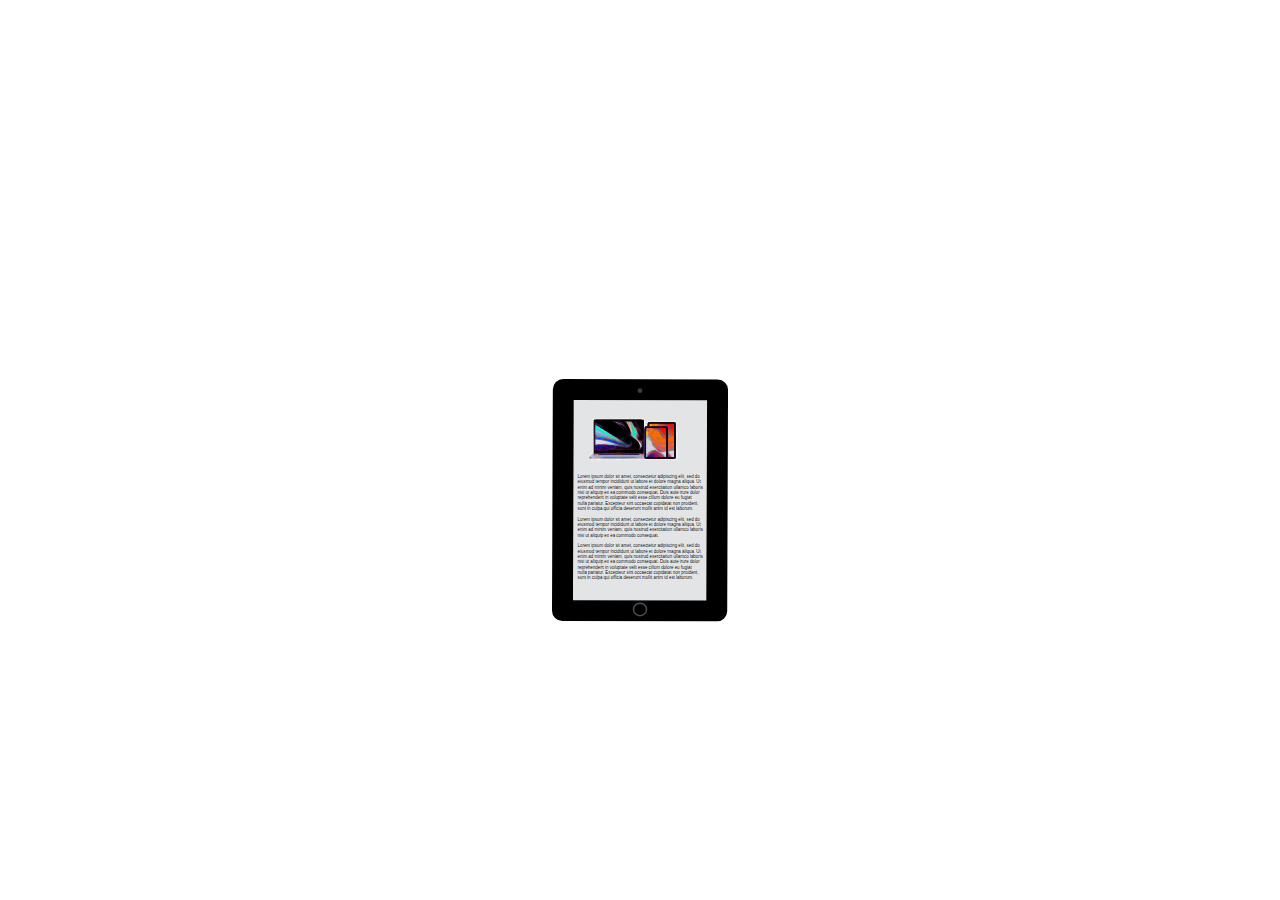
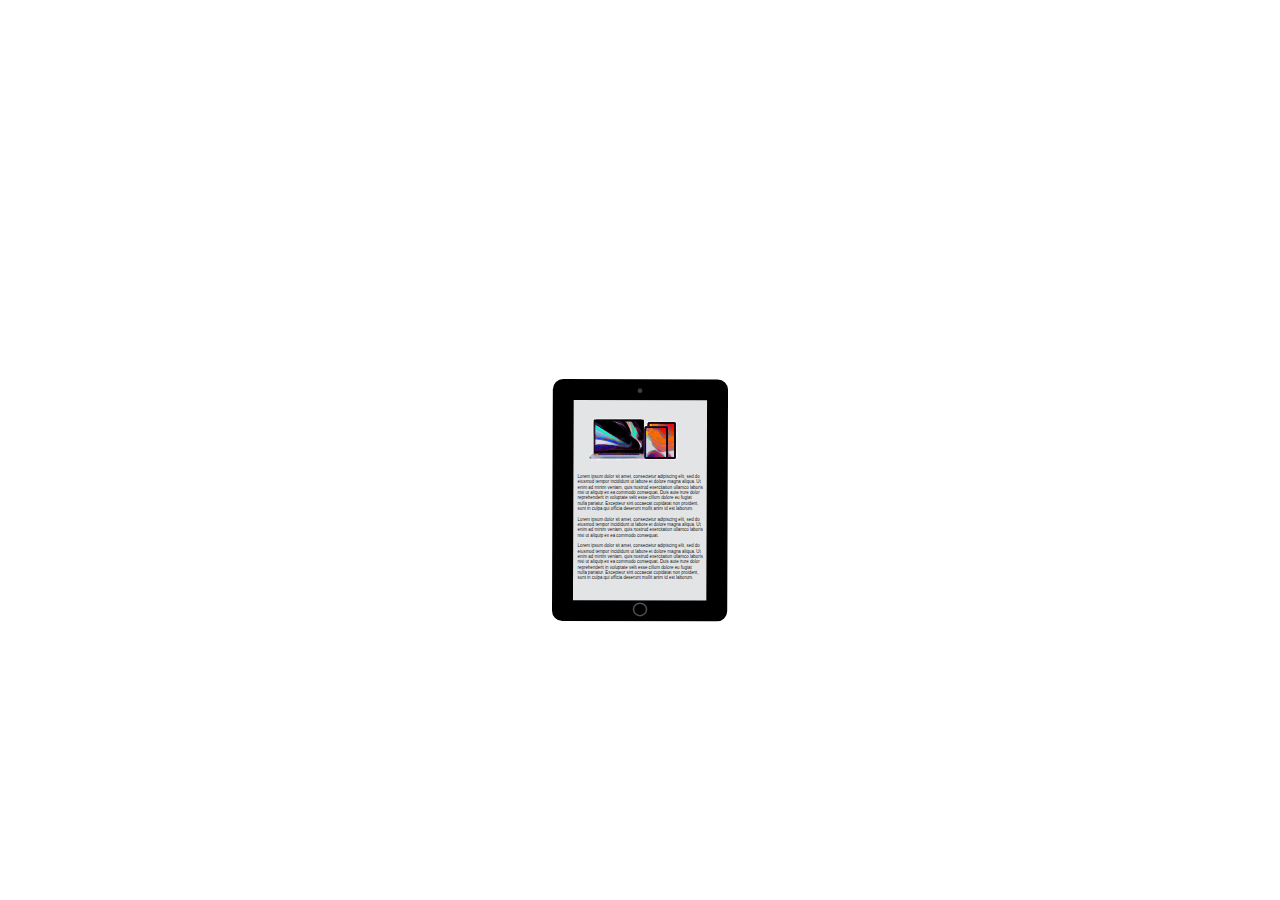
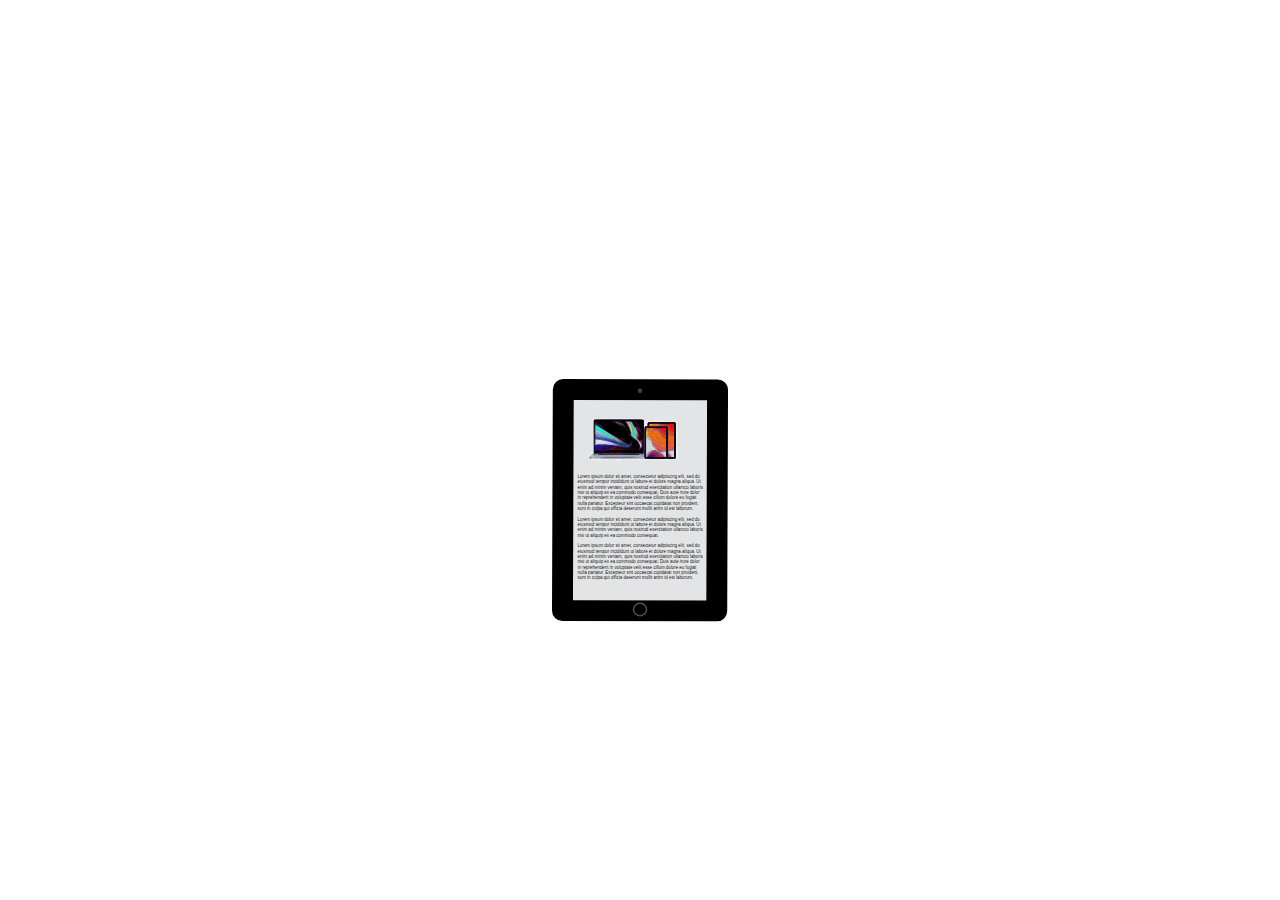
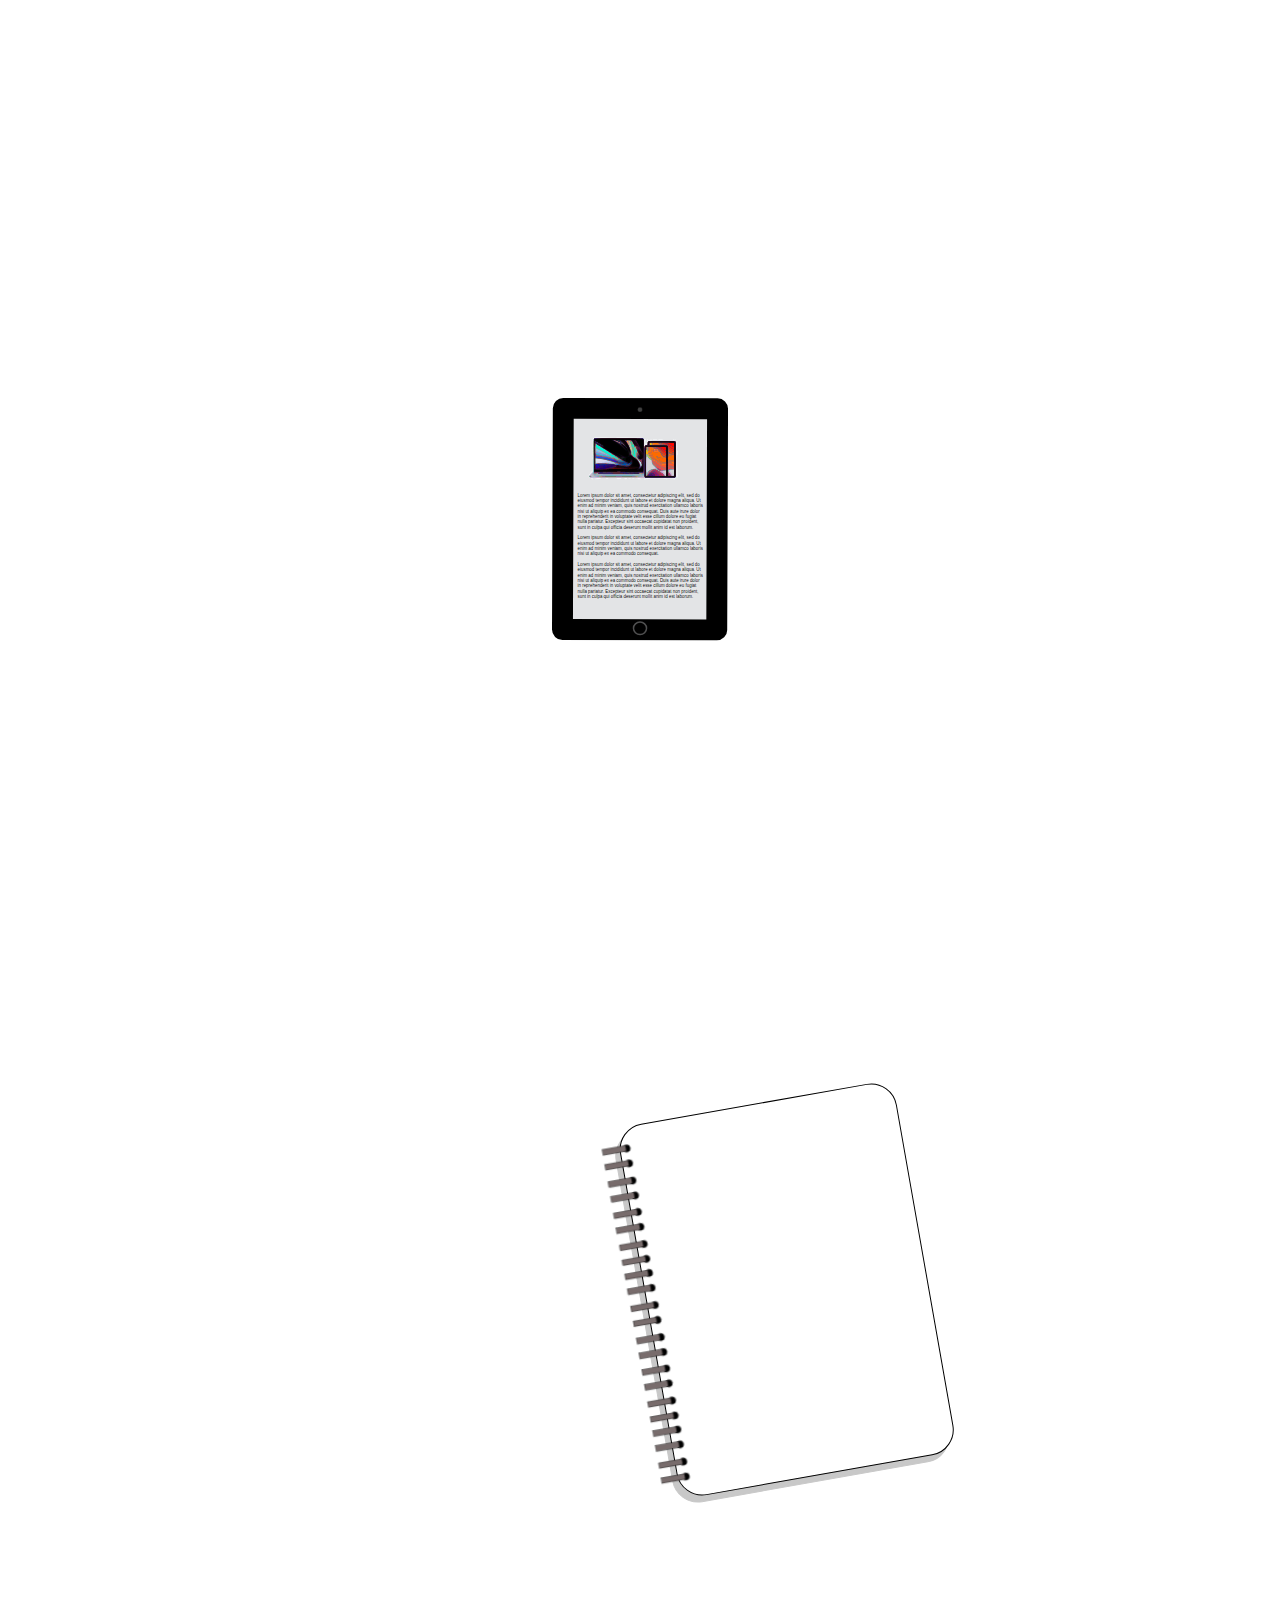
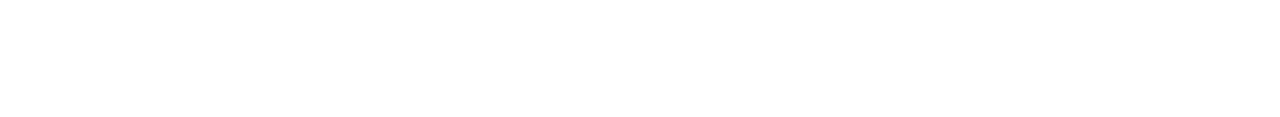
